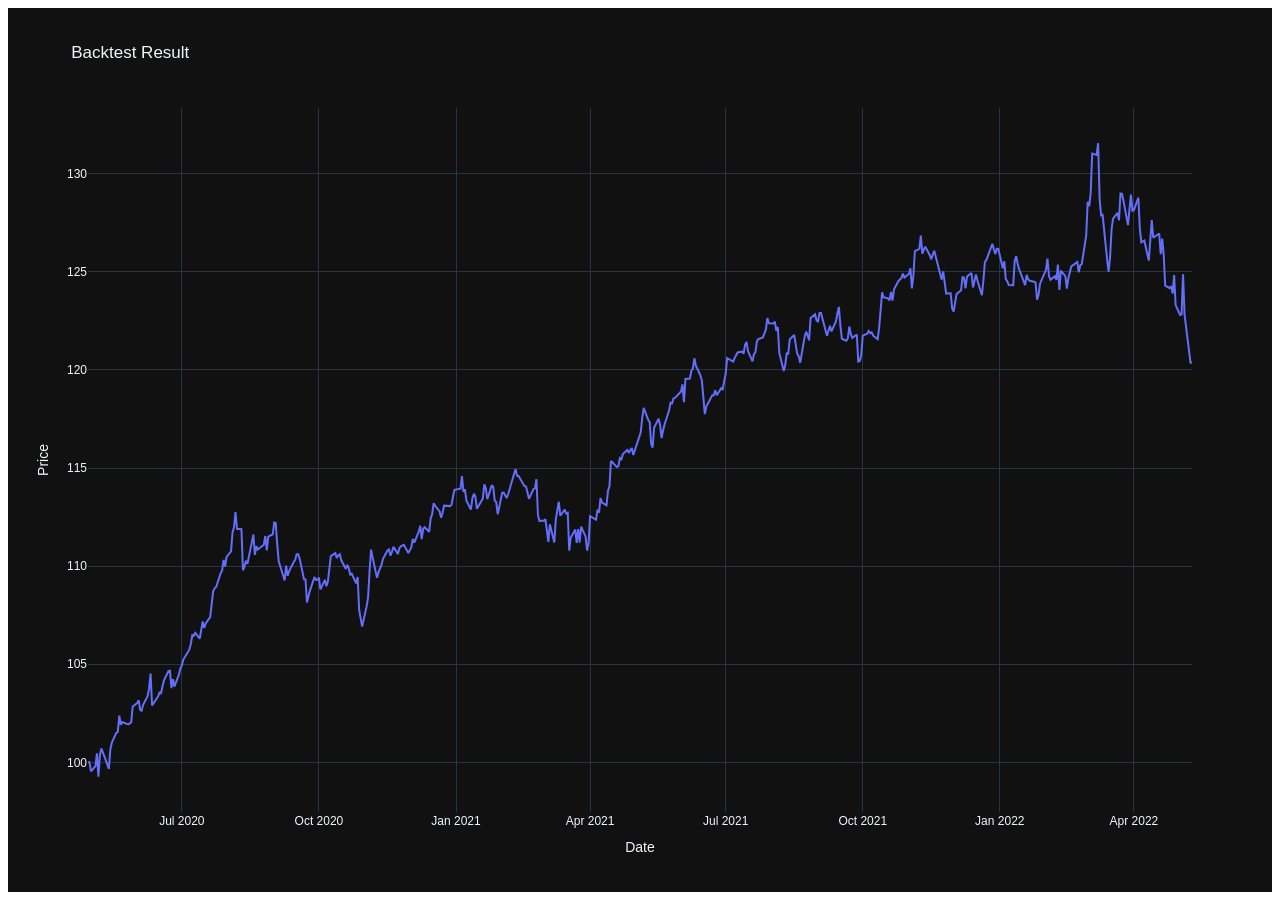
==== static/backtest_report.html @ 5ba75799 "init web" ====
<html>
<head><meta charset="utf-8" /></head>
<body>
    <div>                        <script type="text/javascript">window.PlotlyConfig = {MathJaxConfig: 'local'};</script>
        <script type="text/javascript">/**
* plotly.js v2.32.0
* Copyright 2012-2024, Plotly, Inc.
* All rights reserved.
* Licensed under the MIT license
*/
/*! For license information please see plotly.min.js.LICENSE.txt */
!function(t,e){"object"==typeof exports&&"object"==typeof module?module.exports=e():"function"==typeof define&&define.amd?define([],e):"object"==typeof exports?exports.Plotly=e():t.Plotly=e()}(self,(function(){return function(){var t={79288:function(t,e,r){"use strict";var n=r(3400),i={"X,X div":'direction:ltr;font-family:"Open Sans",verdana,arial,sans-serif;margin:0;padding:0;',"X input,X button":'font-family:"Open Sans",verdana,arial,sans-serif;',"X input:focus,X button:focus":"outline:none;","X a":"text-decoration:none;","X a:hover":"text-decoration:none;","X .crisp":"shape-rendering:crispEdges;","X .user-select-none":"-webkit-user-select:none;-moz-user-select:none;-ms-user-select:none;-o-user-select:none;user-select:none;","X svg":"overflow:hidden;","X svg a":"fill:#447adb;","X svg a:hover":"fill:#3c6dc5;","X .main-svg":"position:absolute;top:0;left:0;pointer-events:none;","X .main-svg .draglayer":"pointer-events:all;","X .cursor-default":"cursor:default;","X .cursor-pointer":"cursor:pointer;","X .cursor-crosshair":"cursor:crosshair;","X .cursor-move":"cursor:move;","X .cursor-col-resize":"cursor:col-resize;","X .cursor-row-resize":"cursor:row-resize;","X .cursor-ns-resize":"cursor:ns-resize;","X .cursor-ew-resize":"cursor:ew-resize;","X .cursor-sw-resize":"cursor:sw-resize;","X .cursor-s-resize":"cursor:s-resize;","X .cursor-se-resize":"cursor:se-resize;","X .cursor-w-resize":"cursor:w-resize;","X .cursor-e-resize":"cursor:e-resize;","X .cursor-nw-resize":"cursor:nw-resize;","X .cursor-n-resize":"cursor:n-resize;","X .cursor-ne-resize":"cursor:ne-resize;","X .cursor-grab":"cursor:-webkit-grab;cursor:grab;","X .modebar":"position:absolute;top:2px;right:2px;","X .ease-bg":"-webkit-transition:background-color .3s ease 0s;-moz-transition:background-color .3s ease 0s;-ms-transition:background-color .3s ease 0s;-o-transition:background-color .3s ease 0s;transition:background-color .3s ease 0s;","X .modebar--hover>:not(.watermark)":"opacity:0;-webkit-transition:opacity .3s ease 0s;-moz-transition:opacity .3s ease 0s;-ms-transition:opacity .3s ease 0s;-o-transition:opacity .3s ease 0s;transition:opacity .3s ease 0s;","X:hover .modebar--hover .modebar-group":"opacity:1;","X .modebar-group":"float:left;display:inline-block;box-sizing:border-box;padding-left:8px;position:relative;vertical-align:middle;white-space:nowrap;","X .modebar-btn":"position:relative;font-size:16px;padding:3px 4px;height:22px;cursor:pointer;line-height:normal;box-sizing:border-box;","X .modebar-btn svg":"position:relative;top:2px;","X .modebar.vertical":"display:flex;flex-direction:column;flex-wrap:wrap;align-content:flex-end;max-height:100%;","X .modebar.vertical svg":"top:-1px;","X .modebar.vertical .modebar-group":"display:block;float:none;padding-left:0px;padding-bottom:8px;","X .modebar.vertical .modebar-group .modebar-btn":"display:block;text-align:center;","X [data-title]:before,X [data-title]:after":"position:absolute;-webkit-transform:translate3d(0, 0, 0);-moz-transform:translate3d(0, 0, 0);-ms-transform:translate3d(0, 0, 0);-o-transform:translate3d(0, 0, 0);transform:translate3d(0, 0, 0);display:none;opacity:0;z-index:1001;pointer-events:none;top:110%;right:50%;","X [data-title]:hover:before,X [data-title]:hover:after":"display:block;opacity:1;","X [data-title]:before":'content:"";position:absolute;background:rgba(0,0,0,0);border:6px solid rgba(0,0,0,0);z-index:1002;margin-top:-12px;border-bottom-color:#69738a;margin-right:-6px;',"X [data-title]:after":"content:attr(data-title);background:#69738a;color:#fff;padding:8px 10px;font-size:12px;line-height:12px;white-space:nowrap;margin-right:-18px;border-radius:2px;","X .vertical [data-title]:before,X .vertical [data-title]:after":"top:0%;right:200%;","X .vertical [data-title]:before":"border:6px solid rgba(0,0,0,0);border-left-color:#69738a;margin-top:8px;margin-right:-30px;",Y:'font-family:"Open Sans",verdana,arial,sans-serif;position:fixed;top:50px;right:20px;z-index:10000;font-size:10pt;max-width:180px;',"Y p":"margin:0;","Y .notifier-note":"min-width:180px;max-width:250px;border:1px solid #fff;z-index:3000;margin:0;background-color:#8c97af;background-color:rgba(140,151,175,.9);color:#fff;padding:10px;overflow-wrap:break-word;word-wrap:break-word;-ms-hyphens:auto;-webkit-hyphens:auto;hyphens:auto;","Y .notifier-close":"color:#fff;opacity:.8;float:right;padding:0 5px;background:none;border:none;font-size:20px;font-weight:bold;line-height:20px;","Y .notifier-close:hover":"color:#444;text-decoration:none;cursor:pointer;"};for(var a in i){var o=a.replace(/^,/," ,").replace(/X/g,".js-plotly-plot .plotly").replace(/Y/g,".plotly-notifier");n.addStyleRule(o,i[a])}},86712:function(t,e,r){"use strict";t.exports=r(84224)},37240:function(t,e,r){"use strict";t.exports=r(51132)},29744:function(t,e,r){"use strict";t.exports=r(94456)},29352:function(t,e,r){"use strict";t.exports=r(67244)},96144:function(t,e,r){"use strict";t.exports=r(97776)},53219:function(t,e,r){"use strict";t.exports=r(61712)},4624:function(t,e,r){"use strict";t.exports=r(95856)},54543:function(t,e,r){"use strict";t.exports=r(54272)},45e3:function(t,e,r){"use strict";t.exports=r(85404)},62300:function(t,e,r){"use strict";t.exports=r(26048)},6920:function(t,e,r){"use strict";t.exports=r(66240)},10264:function(t,e,r){"use strict";t.exports=r(40448)},32016:function(t,e,r){"use strict";t.exports=r(64884)},27528:function(t,e,r){"use strict";t.exports=r(15088)},75556:function(t,e,r){"use strict";t.exports=r(76744)},39204:function(t,e,r){"use strict";t.exports=r(94704)},73996:function(t,e,r){"use strict";t.exports=r(62396)},16489:function(t,e,r){"use strict";t.exports=r(32028)},5e3:function(t,e,r){"use strict";t.exports=r(81932)},77280:function(t,e,r){"use strict";t.exports=r(45536)},33992:function(t,e,r){"use strict";t.exports=r(42600)},17600:function(t,e,r){"use strict";t.exports=r(21536)},49116:function(t,e,r){"use strict";t.exports=r(65664)},46808:function(t,e,r){"use strict";t.exports=r(29044)},36168:function(t,e,r){"use strict";t.exports=r(48928)},13792:function(t,e,r){"use strict";var n=r(32016);n.register([r(37240),r(29352),r(5e3),r(33992),r(17600),r(49116),r(6920),r(67484),r(79440),r(39204),r(83096),r(36168),r(20260),r(63560),r(65832),r(46808),r(73996),r(48824),r(89904),r(25120),r(13752),r(4340),r(62300),r(29800),r(8363),r(54543),r(86636),r(42192),r(32140),r(77280),r(89296),r(56816),r(70192),r(45e3),r(27528),r(84764),r(3920),r(50248),r(4624),r(69967),r(10264),r(86152),r(53219),r(81604),r(63796),r(29744),r(89336),r(86712),r(75556),r(16489),r(97312),r(96144)]),t.exports=n},3920:function(t,e,r){"use strict";t.exports=r(43480)},25120:function(t,e,r){"use strict";t.exports=r(6296)},4340:function(t,e,r){"use strict";t.exports=r(7404)},86152:function(t,e,r){"use strict";t.exports=r(65456)},56816:function(t,e,r){"use strict";t.exports=r(22020)},89296:function(t,e,r){"use strict";t.exports=r(29928)},20260:function(t,e,r){"use strict";t.exports=r(75792)},32140:function(t,e,r){"use strict";t.exports=r(156)},84764:function(t,e,r){"use strict";t.exports=r(45499)},48824:function(t,e,r){"use strict";t.exports=r(3296)},69967:function(t,e,r){"use strict";t.exports=r(4184)},8363:function(t,e,r){"use strict";t.exports=r(36952)},86636:function(t,e,r){"use strict";t.exports=r(38983)},70192:function(t,e,r){"use strict";t.exports=r(11572)},81604:function(t,e,r){"use strict";t.exports=r(76924)},63796:function(t,e,r){"use strict";t.exports=r(62944)},89336:function(t,e,r){"use strict";t.exports=r(95443)},67484:function(t,e,r){"use strict";t.exports=r(34864)},97312:function(t,e,r){"use strict";t.exports=r(76272)},42192:function(t,e,r){"use strict";t.exports=r(97924)},29800:function(t,e,r){"use strict";t.exports=r(15436)},63560:function(t,e,r){"use strict";t.exports=r(5621)},89904:function(t,e,r){"use strict";t.exports=r(91304)},50248:function(t,e,r){"use strict";t.exports=r(41724)},65832:function(t,e,r){"use strict";t.exports=r(31991)},79440:function(t,e,r){"use strict";t.exports=r(22869)},13752:function(t,e,r){"use strict";t.exports=r(67776)},83096:function(t,e,r){"use strict";t.exports=r(95952)},72196:function(t){"use strict";t.exports=[{path:"",backoff:0},{path:"M-2.4,-3V3L0.6,0Z",backoff:.6},{path:"M-3.7,-2.5V2.5L1.3,0Z",backoff:1.3},{path:"M-4.45,-3L-1.65,-0.2V0.2L-4.45,3L1.55,0Z",backoff:1.55},{path:"M-2.2,-2.2L-0.2,-0.2V0.2L-2.2,2.2L-1.4,3L1.6,0L-1.4,-3Z",backoff:1.6},{path:"M-4.4,-2.1L-0.6,-0.2V0.2L-4.4,2.1L-4,3L2,0L-4,-3Z",backoff:2},{path:"M2,0A2,2 0 1,1 0,-2A2,2 0 0,1 2,0Z",backoff:0,noRotate:!0},{path:"M2,2V-2H-2V2Z",backoff:0,noRotate:!0}]},13916:function(t,e,r){"use strict";var n=r(72196),i=r(25376),a=r(33816),o=r(31780).templatedArray;r(36208),t.exports=o("annotation",{visible:{valType:"boolean",dflt:!0,editType:"calc+arraydraw"},text:{valType:"string",editType:"calc+arraydraw"},textangle:{valType:"angle",dflt:0,editType:"calc+arraydraw"},font:i({editType:"calc+arraydraw",colorEditType:"arraydraw"}),width:{valType:"number",min:1,dflt:null,editType:"calc+arraydraw"},height:{valType:"number",min:1,dflt:null,editType:"calc+arraydraw"},opacity:{valType:"number",min:0,max:1,dflt:1,editType:"arraydraw"},align:{valType:"enumerated",values:["left","center","right"],dflt:"center",editType:"arraydraw"},valign:{valType:"enumerated",values:["top","middle","bottom"],dflt:"middle",editType:"arraydraw"},bgcolor:{valType:"color",dflt:"rgba(0,0,0,0)",editType:"arraydraw"},bordercolor:{valType:"color",dflt:"rgba(0,0,0,0)",editType:"arraydraw"},borderpad:{valType:"number",min:0,dflt:1,editType:"calc+arraydraw"},borderwidth:{valType:"number",min:0,dflt:1,editType:"calc+arraydraw"},showarrow:{valType:"boolean",dflt:!0,editType:"calc+arraydraw"},arrowcolor:{valType:"color",editType:"arraydraw"},arrowhead:{valType:"integer",min:0,max:n.length,dflt:1,editType:"arraydraw"},startarrowhead:{valType:"integer",min:0,max:n.length,dflt:1,editType:"arraydraw"},arrowside:{valType:"flaglist",flags:["end","start"],extras:["none"],dflt:"end",editType:"arraydraw"},arrowsize:{valType:"number",min:.3,dflt:1,editType:"calc+arraydraw"},startarrowsize:{valType:"number",min:.3,dflt:1,editType:"calc+arraydraw"},arrowwidth:{valType:"number",min:.1,editType:"calc+arraydraw"},standoff:{valType:"number",min:0,dflt:0,editType:"calc+arraydraw"},startstandoff:{valType:"number",min:0,dflt:0,editType:"calc+arraydraw"},ax:{valType:"any",editType:"calc+arraydraw"},ay:{valType:"any",editType:"calc+arraydraw"},axref:{valType:"enumerated",dflt:"pixel",values:["pixel",a.idRegex.x.toString()],editType:"calc"},ayref:{valType:"enumerated",dflt:"pixel",values:["pixel",a.idRegex.y.toString()],editType:"calc"},xref:{valType:"enumerated",values:["paper",a.idRegex.x.toString()],editType:"calc"},x:{valType:"any",editType:"calc+arraydraw"},xanchor:{valType:"enumerated",values:["auto","left","center","right"],dflt:"auto",editType:"calc+arraydraw"},xshift:{valType:"number",dflt:0,editType:"calc+arraydraw"},yref:{valType:"enumerated",values:["paper",a.idRegex.y.toString()],editType:"calc"},y:{valType:"any",editType:"calc+arraydraw"},yanchor:{valType:"enumerated",values:["auto","top","middle","bottom"],dflt:"auto",editType:"calc+arraydraw"},yshift:{valType:"number",dflt:0,editType:"calc+arraydraw"},clicktoshow:{valType:"enumerated",values:[!1,"onoff","onout"],dflt:!1,editType:"arraydraw"},xclick:{valType:"any",editType:"arraydraw"},yclick:{valType:"any",editType:"arraydraw"},hovertext:{valType:"string",editType:"arraydraw"},hoverlabel:{bgcolor:{valType:"color",editType:"arraydraw"},bordercolor:{valType:"color",editType:"arraydraw"},font:i({editType:"arraydraw"}),editType:"arraydraw"},captureevents:{valType:"boolean",editType:"arraydraw"},editType:"calc",_deprecated:{ref:{valType:"string",editType:"calc"}}})},90272:function(t,e,r){"use strict";var n=r(3400),i=r(54460),a=r(23816).draw;function o(t){var e=t._fullLayout;n.filterVisible(e.annotations).forEach((function(e){var r=i.getFromId(t,e.xref),n=i.getFromId(t,e.yref),a=i.getRefType(e.xref),o=i.getRefType(e.yref);e._extremes={},"range"===a&&s(e,r),"range"===o&&s(e,n)}))}function s(t,e){var r,n=e._id,a=n.charAt(0),o=t[a],s=t["a"+a],l=t[a+"ref"],u=t["a"+a+"ref"],c=t["_"+a+"padplus"],f=t["_"+a+"padminus"],h={x:1,y:-1}[a]*t[a+"shift"],p=3*t.arrowsize*t.arrowwidth||0,d=p+h,v=p-h,g=3*t.startarrowsize*t.arrowwidth||0,y=g+h,m=g-h;if(u===l){var x=i.findExtremes(e,[e.r2c(o)],{ppadplus:d,ppadminus:v}),b=i.findExtremes(e,[e.r2c(s)],{ppadplus:Math.max(c,y),ppadminus:Math.max(f,m)});r={min:[x.min[0],b.min[0]],max:[x.max[0],b.max[0]]}}else y=s?y+s:y,m=s?m-s:m,r=i.findExtremes(e,[e.r2c(o)],{ppadplus:Math.max(c,d,y),ppadminus:Math.max(f,v,m)});t._extremes[n]=r}t.exports=function(t){var e=t._fullLayout;if(n.filterVisible(e.annotations).length&&t._fullData.length)return n.syncOrAsync([a,o],t)}},42300:function(t,e,r){"use strict";var n=r(3400),i=r(24040),a=r(31780).arrayEditor;function o(t,e){var r,n,i,a,o,l,u,c=t._fullLayout.annotations,f=[],h=[],p=[],d=(e||[]).length;for(r=0;r<c.length;r++)if(a=(i=c[r]).clicktoshow){for(n=0;n<d;n++)if(l=(o=e[n]).xaxis,u=o.yaxis,l._id===i.xref&&u._id===i.yref&&l.d2r(o.x)===s(i._xclick,l)&&u.d2r(o.y)===s(i._yclick,u)){(i.visible?"onout"===a?h:p:f).push(r);break}n===d&&i.visible&&"onout"===a&&h.push(r)}return{on:f,off:h,explicitOff:p}}function s(t,e){return"log"===e.type?e.l2r(t):e.d2r(t)}t.exports={hasClickToShow:function(t,e){var r=o(t,e);return r.on.length>0||r.explicitOff.length>0},onClick:function(t,e){var r,s,l=o(t,e),u=l.on,c=l.off.concat(l.explicitOff),f={},h=t._fullLayout.annotations;if(u.length||c.length){for(r=0;r<u.length;r++)(s=a(t.layout,"annotations",h[u[r]])).modifyItem("visible",!0),n.extendFlat(f,s.getUpdateObj());for(r=0;r<c.length;r++)(s=a(t.layout,"annotations",h[c[r]])).modifyItem("visible",!1),n.extendFlat(f,s.getUpdateObj());return i.call("update",t,{},f)}}}},87192:function(t,e,r){"use strict";var n=r(3400),i=r(76308);t.exports=function(t,e,r,a){a("opacity");var o=a("bgcolor"),s=a("bordercolor"),l=i.opacity(s);a("borderpad");var u=a("borderwidth"),c=a("showarrow");if(a("text",c?" ":r._dfltTitle.annotation),a("textangle"),n.coerceFont(a,"font",r.font),a("width"),a("align"),a("height")&&a("valign"),c){var f,h,p=a("arrowside");-1!==p.indexOf("end")&&(f=a("arrowhead"),h=a("arrowsize")),-1!==p.indexOf("start")&&(a("startarrowhead",f),a("startarrowsize",h)),a("arrowcolor",l?e.bordercolor:i.defaultLine),a("arrowwidth",2*(l&&u||1)),a("standoff"),a("startstandoff")}var d=a("hovertext"),v=r.hoverlabel||{};if(d){var g=a("hoverlabel.bgcolor",v.bgcolor||(i.opacity(o)?i.rgb(o):i.defaultLine)),y=a("hoverlabel.bordercolor",v.bordercolor||i.contrast(g)),m=n.extendFlat({},v.font);m.color||(m.color=y),n.coerceFont(a,"hoverlabel.font",m)}a("captureevents",!!d)}},26828:function(t,e,r){"use strict";var n=r(38248),i=r(36896);t.exports=function(t,e,r,a){e=e||{};var o="log"===r&&"linear"===e.type,s="linear"===r&&"log"===e.type;if(o||s)for(var l,u,c=t._fullLayout.annotations,f=e._id.charAt(0),h=0;h<c.length;h++)l=c[h],u="annotations["+h+"].",l[f+"ref"]===e._id&&p(f),l["a"+f+"ref"]===e._id&&p("a"+f);function p(t){var r=l[t],s=null;s=o?i(r,e.range):Math.pow(10,r),n(s)||(s=null),a(u+t,s)}}},45216:function(t,e,r){"use strict";var n=r(3400),i=r(54460),a=r(51272),o=r(87192),s=r(13916);function l(t,e,r){function a(r,i){return n.coerce(t,e,s,r,i)}var l=a("visible"),u=a("clicktoshow");if(l||u){o(t,e,r,a);for(var c=e.showarrow,f=["x","y"],h=[-10,-30],p={_fullLayout:r},d=0;d<2;d++){var v=f[d],g=i.coerceRef(t,e,p,v,"","paper");if("paper"!==g&&i.getFromId(p,g)._annIndices.push(e._index),i.coercePosition(e,p,a,g,v,.5),c){var y="a"+v,m=i.coerceRef(t,e,p,y,"pixel",["pixel","paper"]);"pixel"!==m&&m!==g&&(m=e[y]="pixel");var x="pixel"===m?h[d]:.4;i.coercePosition(e,p,a,m,y,x)}a(v+"anchor"),a(v+"shift")}if(n.noneOrAll(t,e,["x","y"]),c&&n.noneOrAll(t,e,["ax","ay"]),u){var b=a("xclick"),_=a("yclick");e._xclick=void 0===b?e.x:i.cleanPosition(b,p,e.xref),e._yclick=void 0===_?e.y:i.cleanPosition(_,p,e.yref)}}}t.exports=function(t,e){a(t,e,{name:"annotations",handleItemDefaults:l})}},23816:function(t,e,r){"use strict";var n=r(33428),i=r(24040),a=r(7316),o=r(3400),s=o.strTranslate,l=r(54460),u=r(76308),c=r(43616),f=r(93024),h=r(72736),p=r(93972),d=r(86476),v=r(31780).arrayEditor,g=r(33652);function y(t,e){var r=t._fullLayout.annotations[e]||{},n=l.getFromId(t,r.xref),i=l.getFromId(t,r.yref);n&&n.setScale(),i&&i.setScale(),x(t,r,e,!1,n,i)}function m(t,e,r,n,i){var a=i[r],o=i[r+"ref"],s=-1!==r.indexOf("y"),u="domain"===l.getRefType(o),c=s?n.h:n.w;return t?u?a+(s?-e:e)/t._length:t.p2r(t.r2p(a)+e):a+(s?-e:e)/c}function x(t,e,r,a,y,x){var b,_,w=t._fullLayout,T=t._fullLayout._size,k=t._context.edits;a?(b="annotation-"+a,_=a+".annotations"):(b="annotation",_="annotations");var A=v(t.layout,_,e),M=A.modifyBase,S=A.modifyItem,E=A.getUpdateObj;w._infolayer.selectAll("."+b+'[data-index="'+r+'"]').remove();var L="clip"+w._uid+"_ann"+r;if(e._input&&!1!==e.visible){var C={x:{},y:{}},P=+e.textangle||0,O=w._infolayer.append("g").classed(b,!0).attr("data-index",String(r)).style("opacity",e.opacity),I=O.append("g").classed("annotation-text-g",!0),z=k[e.showarrow?"annotationTail":"annotationPosition"],D=e.captureevents||k.annotationText||z,R=I.append("g").style("pointer-events",D?"all":null).call(p,"pointer").on("click",(function(){t._dragging=!1,t.emit("plotly_clickannotation",W(n.event))}));e.hovertext&&R.on("mouseover",(function(){var r=e.hoverlabel,n=r.font,i=this.getBoundingClientRect(),a=t.getBoundingClientRect();f.loneHover({x0:i.left-a.left,x1:i.right-a.left,y:(i.top+i.bottom)/2-a.top,text:e.hovertext,color:r.bgcolor,borderColor:r.bordercolor,fontFamily:n.family,fontSize:n.size,fontColor:n.color,fontWeight:n.weight,fontStyle:n.style,fontVariant:n.variant},{container:w._hoverlayer.node(),outerContainer:w._paper.node(),gd:t})})).on("mouseout",(function(){f.loneUnhover(w._hoverlayer.node())}));var F=e.borderwidth,B=e.borderpad,N=F+B,j=R.append("rect").attr("class","bg").style("stroke-width",F+"px").call(u.stroke,e.bordercolor).call(u.fill,e.bgcolor),U=e.width||e.height,V=w._topclips.selectAll("#"+L).data(U?[0]:[]);V.enter().append("clipPath").classed("annclip",!0).attr("id",L).append("rect"),V.exit().remove();var q=e.font,H=w._meta?o.templateString(e.text,w._meta):e.text,G=R.append("text").classed("annotation-text",!0).text(H);k.annotationText?G.call(h.makeEditable,{delegate:R,gd:t}).call(Y).on("edit",(function(r){e.text=r,this.call(Y),S("text",r),y&&y.autorange&&M(y._name+".autorange",!0),x&&x.autorange&&M(x._name+".autorange",!0),i.call("_guiRelayout",t,E())})):G.call(Y)}else n.selectAll("#"+L).remove();function W(t){var n={index:r,annotation:e._input,fullAnnotation:e,event:t};return a&&(n.subplotId=a),n}function Y(r){return r.call(c.font,q).attr({"text-anchor":{left:"start",right:"end"}[e.align]||"middle"}),h.convertToTspans(r,t,X),r}function X(){var r=G.selectAll("a");1===r.size()&&r.text()===G.text()&&R.insert("a",":first-child").attr({"xlink:xlink:href":r.attr("xlink:href"),"xlink:xlink:show":r.attr("xlink:show")}).style({cursor:"pointer"}).node().appendChild(j.node());var n=R.select(".annotation-text-math-group"),f=!n.empty(),v=c.bBox((f?n:G).node()),b=v.width,_=v.height,A=e.width||b,D=e.height||_,B=Math.round(A+2*N),q=Math.round(D+2*N);function H(t,e){return"auto"===e&&(e=t<1/3?"left":t>2/3?"right":"center"),{center:0,middle:0,left:.5,bottom:-.5,right:-.5,top:.5}[e]}for(var Y=!1,X=["x","y"],Z=0;Z<X.length;Z++){var K,J,$,Q,tt,et=X[Z],rt=e[et+"ref"]||et,nt=e["a"+et+"ref"],it={x:y,y:x}[et],at=(P+("x"===et?0:-90))*Math.PI/180,ot=B*Math.cos(at),st=q*Math.sin(at),lt=Math.abs(ot)+Math.abs(st),ut=e[et+"anchor"],ct=e[et+"shift"]*("x"===et?1:-1),ft=C[et],ht=l.getRefType(rt);if(it&&"domain"!==ht){var pt=it.r2fraction(e[et]);(pt<0||pt>1)&&(nt===rt?((pt=it.r2fraction(e["a"+et]))<0||pt>1)&&(Y=!0):Y=!0),K=it._offset+it.r2p(e[et]),Q=.5}else{var dt="domain"===ht;"x"===et?($=e[et],K=dt?it._offset+it._length*$:K=T.l+T.w*$):($=1-e[et],K=dt?it._offset+it._length*$:K=T.t+T.h*$),Q=e.showarrow?.5:$}if(e.showarrow){ft.head=K;var vt=e["a"+et];if(tt=ot*H(.5,e.xanchor)-st*H(.5,e.yanchor),nt===rt){var gt=l.getRefType(nt);"domain"===gt?("y"===et&&(vt=1-vt),ft.tail=it._offset+it._length*vt):"paper"===gt?"y"===et?(vt=1-vt,ft.tail=T.t+T.h*vt):ft.tail=T.l+T.w*vt:ft.tail=it._offset+it.r2p(vt),J=tt}else ft.tail=K+vt,J=tt+vt;ft.text=ft.tail+tt;var yt=w["x"===et?"width":"height"];if("paper"===rt&&(ft.head=o.constrain(ft.head,1,yt-1)),"pixel"===nt){var mt=-Math.max(ft.tail-3,ft.text),xt=Math.min(ft.tail+3,ft.text)-yt;mt>0?(ft.tail+=mt,ft.text+=mt):xt>0&&(ft.tail-=xt,ft.text-=xt)}ft.tail+=ct,ft.head+=ct}else J=tt=lt*H(Q,ut),ft.text=K+tt;ft.text+=ct,tt+=ct,J+=ct,e["_"+et+"padplus"]=lt/2+J,e["_"+et+"padminus"]=lt/2-J,e["_"+et+"size"]=lt,e["_"+et+"shift"]=tt}if(Y)R.remove();else{var bt=0,_t=0;if("left"!==e.align&&(bt=(A-b)*("center"===e.align?.5:1)),"top"!==e.valign&&(_t=(D-_)*("middle"===e.valign?.5:1)),f)n.select("svg").attr({x:N+bt-1,y:N+_t}).call(c.setClipUrl,U?L:null,t);else{var wt=N+_t-v.top,Tt=N+bt-v.left;G.call(h.positionText,Tt,wt).call(c.setClipUrl,U?L:null,t)}V.select("rect").call(c.setRect,N,N,A,D),j.call(c.setRect,F/2,F/2,B-F,q-F),R.call(c.setTranslate,Math.round(C.x.text-B/2),Math.round(C.y.text-q/2)),I.attr({transform:"rotate("+P+","+C.x.text+","+C.y.text+")"});var kt,At=function(r,n){O.selectAll(".annotation-arrow-g").remove();var l=C.x.head,f=C.y.head,h=C.x.tail+r,p=C.y.tail+n,v=C.x.text+r,b=C.y.text+n,_=o.rotationXYMatrix(P,v,b),w=o.apply2DTransform(_),A=o.apply2DTransform2(_),L=+j.attr("width"),z=+j.attr("height"),D=v-.5*L,F=D+L,B=b-.5*z,N=B+z,U=[[D,B,D,N],[D,N,F,N],[F,N,F,B],[F,B,D,B]].map(A);if(!U.reduce((function(t,e){return t^!!o.segmentsIntersect(l,f,l+1e6,f+1e6,e[0],e[1],e[2],e[3])}),!1)){U.forEach((function(t){var e=o.segmentsIntersect(h,p,l,f,t[0],t[1],t[2],t[3]);e&&(h=e.x,p=e.y)}));var V=e.arrowwidth,q=e.arrowcolor,H=e.arrowside,G=O.append("g").style({opacity:u.opacity(q)}).classed("annotation-arrow-g",!0),W=G.append("path").attr("d","M"+h+","+p+"L"+l+","+f).style("stroke-width",V+"px").call(u.stroke,u.rgb(q));if(g(W,H,e),k.annotationPosition&&W.node().parentNode&&!a){var Y=l,X=f;if(e.standoff){var Z=Math.sqrt(Math.pow(l-h,2)+Math.pow(f-p,2));Y+=e.standoff*(h-l)/Z,X+=e.standoff*(p-f)/Z}var K,J,$=G.append("path").classed("annotation-arrow",!0).classed("anndrag",!0).classed("cursor-move",!0).attr({d:"M3,3H-3V-3H3ZM0,0L"+(h-Y)+","+(p-X),transform:s(Y,X)}).style("stroke-width",V+6+"px").call(u.stroke,"rgba(0,0,0,0)").call(u.fill,"rgba(0,0,0,0)");d.init({element:$.node(),gd:t,prepFn:function(){var t=c.getTranslate(R);K=t.x,J=t.y,y&&y.autorange&&M(y._name+".autorange",!0),x&&x.autorange&&M(x._name+".autorange",!0)},moveFn:function(t,r){var n=w(K,J),i=n[0]+t,a=n[1]+r;R.call(c.setTranslate,i,a),S("x",m(y,t,"x",T,e)),S("y",m(x,r,"y",T,e)),e.axref===e.xref&&S("ax",m(y,t,"ax",T,e)),e.ayref===e.yref&&S("ay",m(x,r,"ay",T,e)),G.attr("transform",s(t,r)),I.attr({transform:"rotate("+P+","+i+","+a+")"})},doneFn:function(){i.call("_guiRelayout",t,E());var e=document.querySelector(".js-notes-box-panel");e&&e.redraw(e.selectedObj)}})}}};e.showarrow&&At(0,0),z&&d.init({element:R.node(),gd:t,prepFn:function(){kt=I.attr("transform")},moveFn:function(t,r){var n="pointer";if(e.showarrow)e.axref===e.xref?S("ax",m(y,t,"ax",T,e)):S("ax",e.ax+t),e.ayref===e.yref?S("ay",m(x,r,"ay",T.w,e)):S("ay",e.ay+r),At(t,r);else{if(a)return;var i,o;if(y)i=m(y,t,"x",T,e);else{var l=e._xsize/T.w,u=e.x+(e._xshift-e.xshift)/T.w-l/2;i=d.align(u+t/T.w,l,0,1,e.xanchor)}if(x)o=m(x,r,"y",T,e);else{var c=e._ysize/T.h,f=e.y-(e._yshift+e.yshift)/T.h-c/2;o=d.align(f-r/T.h,c,0,1,e.yanchor)}S("x",i),S("y",o),y&&x||(n=d.getCursor(y?.5:i,x?.5:o,e.xanchor,e.yanchor))}I.attr({transform:s(t,r)+kt}),p(R,n)},clickFn:function(r,n){e.captureevents&&t.emit("plotly_clickannotation",W(n))},doneFn:function(){p(R),i.call("_guiRelayout",t,E());var e=document.querySelector(".js-notes-box-panel");e&&e.redraw(e.selectedObj)}})}}}t.exports={draw:function(t){var e=t._fullLayout;e._infolayer.selectAll(".annotation").remove();for(var r=0;r<e.annotations.length;r++)e.annotations[r].visible&&y(t,r);return a.previousPromises(t)},drawOne:y,drawRaw:x}},33652:function(t,e,r){"use strict";var n=r(33428),i=r(76308),a=r(72196),o=r(3400),s=o.strScale,l=o.strRotate,u=o.strTranslate;t.exports=function(t,e,r){var o,c,f,h,p=t.node(),d=a[r.arrowhead||0],v=a[r.startarrowhead||0],g=(r.arrowwidth||1)*(r.arrowsize||1),y=(r.arrowwidth||1)*(r.startarrowsize||1),m=e.indexOf("start")>=0,x=e.indexOf("end")>=0,b=d.backoff*g+r.standoff,_=v.backoff*y+r.startstandoff;if("line"===p.nodeName){o={x:+t.attr("x1"),y:+t.attr("y1")},c={x:+t.attr("x2"),y:+t.attr("y2")};var w=o.x-c.x,T=o.y-c.y;if(h=(f=Math.atan2(T,w))+Math.PI,b&&_&&b+_>Math.sqrt(w*w+T*T))return void z();if(b){if(b*b>w*w+T*T)return void z();var k=b*Math.cos(f),A=b*Math.sin(f);c.x+=k,c.y+=A,t.attr({x2:c.x,y2:c.y})}if(_){if(_*_>w*w+T*T)return void z();var M=_*Math.cos(f),S=_*Math.sin(f);o.x-=M,o.y-=S,t.attr({x1:o.x,y1:o.y})}}else if("path"===p.nodeName){var E=p.getTotalLength(),L="";if(E<b+_)return void z();var C=p.getPointAtLength(0),P=p.getPointAtLength(.1);f=Math.atan2(C.y-P.y,C.x-P.x),o=p.getPointAtLength(Math.min(_,E)),L="0px,"+_+"px,";var O=p.getPointAtLength(E),I=p.getPointAtLength(E-.1);h=Math.atan2(O.y-I.y,O.x-I.x),c=p.getPointAtLength(Math.max(0,E-b)),L+=E-(L?_+b:b)+"px,"+E+"px",t.style("stroke-dasharray",L)}function z(){t.style("stroke-dasharray","0px,100px")}function D(e,a,o,c){e.path&&(e.noRotate&&(o=0),n.select(p.parentNode).append("path").attr({class:t.attr("class"),d:e.path,transform:u(a.x,a.y)+l(180*o/Math.PI)+s(c)}).style({fill:i.rgb(r.arrowcolor),"stroke-width":0}))}m&&D(v,o,f,y),x&&D(d,c,h,g)}},79180:function(t,e,r){"use strict";var n=r(23816),i=r(42300);t.exports={moduleType:"component",name:"annotations",layoutAttributes:r(13916),supplyLayoutDefaults:r(45216),includeBasePlot:r(36632)("annotations"),calcAutorange:r(90272),draw:n.draw,drawOne:n.drawOne,drawRaw:n.drawRaw,hasClickToShow:i.hasClickToShow,onClick:i.onClick,convertCoords:r(26828)}},45899:function(t,e,r){"use strict";var n=r(13916),i=r(67824).overrideAll,a=r(31780).templatedArray;t.exports=i(a("annotation",{visible:n.visible,x:{valType:"any"},y:{valType:"any"},z:{valType:"any"},ax:{valType:"number"},ay:{valType:"number"},xanchor:n.xanchor,xshift:n.xshift,yanchor:n.yanchor,yshift:n.yshift,text:n.text,textangle:n.textangle,font:n.font,width:n.width,height:n.height,opacity:n.opacity,align:n.align,valign:n.valign,bgcolor:n.bgcolor,bordercolor:n.bordercolor,borderpad:n.borderpad,borderwidth:n.borderwidth,showarrow:n.showarrow,arrowcolor:n.arrowcolor,arrowhead:n.arrowhead,startarrowhead:n.startarrowhead,arrowside:n.arrowside,arrowsize:n.arrowsize,startarrowsize:n.startarrowsize,arrowwidth:n.arrowwidth,standoff:n.standoff,startstandoff:n.startstandoff,hovertext:n.hovertext,hoverlabel:n.hoverlabel,captureevents:n.captureevents}),"calc","from-root")},42456:function(t,e,r){"use strict";var n=r(3400),i=r(54460);function a(t,e){var r=e.fullSceneLayout.domain,a=e.fullLayout._size,o={pdata:null,type:"linear",autorange:!1,range:[-1/0,1/0]};t._xa={},n.extendFlat(t._xa,o),i.setConvert(t._xa),t._xa._offset=a.l+r.x[0]*a.w,t._xa.l2p=function(){return.5*(1+t._pdata[0]/t._pdata[3])*a.w*(r.x[1]-r.x[0])},t._ya={},n.extendFlat(t._ya,o),i.setConvert(t._ya),t._ya._offset=a.t+(1-r.y[1])*a.h,t._ya.l2p=function(){return.5*(1-t._pdata[1]/t._pdata[3])*a.h*(r.y[1]-r.y[0])}}t.exports=function(t){for(var e=t.fullSceneLayout.annotations,r=0;r<e.length;r++)a(e[r],t);t.fullLayout._infolayer.selectAll(".annotation-"+t.id).remove()}},52808:function(t,e,r){"use strict";var n=r(3400),i=r(54460),a=r(51272),o=r(87192),s=r(45899);function l(t,e,r,a){function l(r,i){return n.coerce(t,e,s,r,i)}function u(t){var n=t+"axis",a={_fullLayout:{}};return a._fullLayout[n]=r[n],i.coercePosition(e,a,l,t,t,.5)}l("visible")&&(o(t,e,a.fullLayout,l),u("x"),u("y"),u("z"),n.noneOrAll(t,e,["x","y","z"]),e.xref="x",e.yref="y",e.zref="z",l("xanchor"),l("yanchor"),l("xshift"),l("yshift"),e.showarrow&&(e.axref="pixel",e.ayref="pixel",l("ax",-10),l("ay",-30),n.noneOrAll(t,e,["ax","ay"])))}t.exports=function(t,e,r){a(t,e,{name:"annotations",handleItemDefaults:l,fullLayout:r.fullLayout})}},71836:function(t,e,r){"use strict";var n=r(23816).drawRaw,i=r(94424),a=["x","y","z"];t.exports=function(t){for(var e=t.fullSceneLayout,r=t.dataScale,o=e.annotations,s=0;s<o.length;s++){for(var l=o[s],u=!1,c=0;c<3;c++){var f=a[c],h=l[f],p=e[f+"axis"].r2fraction(h);if(p<0||p>1){u=!0;break}}u?t.fullLayout._infolayer.select(".annotation-"+t.id+'[data-index="'+s+'"]').remove():(l._pdata=i(t.glplot.cameraParams,[e.xaxis.r2l(l.x)*r[0],e.yaxis.r2l(l.y)*r[1],e.zaxis.r2l(l.z)*r[2]]),n(t.graphDiv,l,s,t.id,l._xa,l._ya))}}},56864:function(t,e,r){"use strict";var n=r(24040),i=r(3400);t.exports={moduleType:"component",name:"annotations3d",schema:{subplots:{scene:{annotations:r(45899)}}},layoutAttributes:r(45899),handleDefaults:r(52808),includeBasePlot:function(t,e){var r=n.subplotsRegistry.gl3d;if(r)for(var a=r.attrRegex,o=Object.keys(t),s=0;s<o.length;s++){var l=o[s];a.test(l)&&(t[l].annotations||[]).length&&(i.pushUnique(e._basePlotModules,r),i.pushUnique(e._subplots.gl3d,l))}},convert:r(42456),draw:r(71836)}},54976:function(t,e,r){"use strict";t.exports=r(38700),r(15168),r(67020),r(89792),r(55668),r(65168),r(2084),r(26368),r(24747),r(65616),r(30632),r(73040),r(1104),r(51456),r(4592),r(45348)},97776:function(t,e,r){"use strict";var n=r(54976),i=r(3400),a=r(39032),o=a.EPOCHJD,s=a.ONEDAY,l={valType:"enumerated",values:i.sortObjectKeys(n.calendars),editType:"calc",dflt:"gregorian"},u=function(t,e,r,n){var a={};return a[r]=l,i.coerce(t,e,a,r,n)},c="##",f={d:{0:"dd","-":"d"},e:{0:"d","-":"d"},a:{0:"D","-":"D"},A:{0:"DD","-":"DD"},j:{0:"oo","-":"o"},W:{0:"ww","-":"w"},m:{0:"mm","-":"m"},b:{0:"M","-":"M"},B:{0:"MM","-":"MM"},y:{0:"yy","-":"yy"},Y:{0:"yyyy","-":"yyyy"},U:c,w:c,c:{0:"D M d %X yyyy","-":"D M d %X yyyy"},x:{0:"mm/dd/yyyy","-":"mm/dd/yyyy"}},h={};function p(t){var e=h[t];return e||(h[t]=n.instance(t))}function d(t){return i.extendFlat({},l,{description:t})}function v(t){return"Sets the calendar system to use with `"+t+"` date data."}var g={xcalendar:d(v("x"))},y=i.extendFlat({},g,{ycalendar:d(v("y"))}),m=i.extendFlat({},y,{zcalendar:d(v("z"))}),x=d(["Sets the calendar system to use for `range` and `tick0`","if this is a date axis. This does not set the calendar for","interpreting data on this axis, that's specified in the trace","or via the global `layout.calendar`"].join(" "));t.exports={moduleType:"component",name:"calendars",schema:{traces:{scatter:y,bar:y,box:y,heatmap:y,contour:y,histogram:y,histogram2d:y,histogram2dcontour:y,scatter3d:m,surface:m,mesh3d:m,scattergl:y,ohlc:g,candlestick:g},layout:{calendar:d(["Sets the default calendar system to use for interpreting and","displaying dates throughout the plot."].join(" "))},subplots:{xaxis:{calendar:x},yaxis:{calendar:x},scene:{xaxis:{calendar:x},yaxis:{calendar:x},zaxis:{calendar:x}},polar:{radialaxis:{calendar:x}}},transforms:{filter:{valuecalendar:d(["WARNING: All transforms are deprecated and may be removed from the API in next major version.","Sets the calendar system to use for `value`, if it is a date."].join(" ")),targetcalendar:d(["WARNING: All transforms are deprecated and may be removed from the API in next major version.","Sets the calendar system to use for `target`, if it is an","array of dates. If `target` is a string (eg *x*) we use the","corresponding trace attribute (eg `xcalendar`) if it exists,","even if `targetcalendar` is provided."].join(" "))}}},layoutAttributes:l,handleDefaults:u,handleTraceDefaults:function(t,e,r,n){for(var i=0;i<r.length;i++)u(t,e,r[i]+"calendar",n.calendar)},CANONICAL_SUNDAY:{chinese:"2000-01-02",coptic:"2000-01-03",discworld:"2000-01-03",ethiopian:"2000-01-05",hebrew:"5000-01-01",islamic:"1000-01-02",julian:"2000-01-03",mayan:"5000-01-01",nanakshahi:"1000-01-05",nepali:"2000-01-05",persian:"1000-01-01",jalali:"1000-01-01",taiwan:"1000-01-04",thai:"2000-01-04",ummalqura:"1400-01-06"},CANONICAL_TICK:{chinese:"2000-01-01",coptic:"2000-01-01",discworld:"2000-01-01",ethiopian:"2000-01-01",hebrew:"5000-01-01",islamic:"1000-01-01",julian:"2000-01-01",mayan:"5000-01-01",nanakshahi:"1000-01-01",nepali:"2000-01-01",persian:"1000-01-01",jalali:"1000-01-01",taiwan:"1000-01-01",thai:"2000-01-01",ummalqura:"1400-01-01"},DFLTRANGE:{chinese:["2000-01-01","2001-01-01"],coptic:["1700-01-01","1701-01-01"],discworld:["1800-01-01","1801-01-01"],ethiopian:["2000-01-01","2001-01-01"],hebrew:["5700-01-01","5701-01-01"],islamic:["1400-01-01","1401-01-01"],julian:["2000-01-01","2001-01-01"],mayan:["5200-01-01","5201-01-01"],nanakshahi:["0500-01-01","0501-01-01"],nepali:["2000-01-01","2001-01-01"],persian:["1400-01-01","1401-01-01"],jalali:["1400-01-01","1401-01-01"],taiwan:["0100-01-01","0101-01-01"],thai:["2500-01-01","2501-01-01"],ummalqura:["1400-01-01","1401-01-01"]},getCal:p,worldCalFmt:function(t,e,r){for(var n,i,a,l,u,h=Math.floor((e+.05)/s)+o,d=p(r).fromJD(h),v=0;-1!==(v=t.indexOf("%",v));)"0"===(n=t.charAt(v+1))||"-"===n||"_"===n?(a=3,i=t.charAt(v+2),"_"===n&&(n="-")):(i=n,n="0",a=2),(l=f[i])?(u=l===c?c:d.formatDate(l[n]),t=t.substr(0,v)+u+t.substr(v+a),v+=u.length):v+=a;return t}}},22548:function(t,e){"use strict";e.defaults=["#1f77b4","#ff7f0e","#2ca02c","#d62728","#9467bd","#8c564b","#e377c2","#7f7f7f","#bcbd22","#17becf"],e.defaultLine="#444",e.lightLine="#eee",e.background="#fff",e.borderLine="#BEC8D9",e.lightFraction=1e3/11},76308:function(t,e,r){"use strict";var n=r(49760),i=r(38248),a=r(38116).isTypedArray,o=t.exports={},s=r(22548);o.defaults=s.defaults;var l=o.defaultLine=s.defaultLine;o.lightLine=s.lightLine;var u=o.background=s.background;function c(t){if(i(t)||"string"!=typeof t)return t;var e=t.trim();if("rgb"!==e.substr(0,3))return t;var r=e.match(/^rgba?\s*\(([^()]*)\)$/);if(!r)return t;var n=r[1].trim().split(/\s*[\s,]\s*/),a="a"===e.charAt(3)&&4===n.length;if(!a&&3!==n.length)return t;for(var o=0;o<n.length;o++){if(!n[o].length)return t;if(n[o]=Number(n[o]),!(n[o]>=0))return t;if(3===o)n[o]>1&&(n[o]=1);else if(n[o]>=1)return t}var s=Math.round(255*n[0])+", "+Math.round(255*n[1])+", "+Math.round(255*n[2]);return a?"rgba("+s+", "+n[3]+")":"rgb("+s+")"}o.tinyRGB=function(t){var e=t.toRgb();return"rgb("+Math.round(e.r)+", "+Math.round(e.g)+", "+Math.round(e.b)+")"},o.rgb=function(t){return o.tinyRGB(n(t))},o.opacity=function(t){return t?n(t).getAlpha():0},o.addOpacity=function(t,e){var r=n(t).toRgb();return"rgba("+Math.round(r.r)+", "+Math.round(r.g)+", "+Math.round(r.b)+", "+e+")"},o.combine=function(t,e){var r=n(t).toRgb();if(1===r.a)return n(t).toRgbString();var i=n(e||u).toRgb(),a=1===i.a?i:{r:255*(1-i.a)+i.r*i.a,g:255*(1-i.a)+i.g*i.a,b:255*(1-i.a)+i.b*i.a},o={r:a.r*(1-r.a)+r.r*r.a,g:a.g*(1-r.a)+r.g*r.a,b:a.b*(1-r.a)+r.b*r.a};return n(o).toRgbString()},o.interpolate=function(t,e,r){var i=n(t).toRgb(),a=n(e).toRgb(),o={r:r*i.r+(1-r)*a.r,g:r*i.g+(1-r)*a.g,b:r*i.b+(1-r)*a.b};return n(o).toRgbString()},o.contrast=function(t,e,r){var i=n(t);return 1!==i.getAlpha()&&(i=n(o.combine(t,u))),(i.isDark()?e?i.lighten(e):u:r?i.darken(r):l).toString()},o.stroke=function(t,e){var r=n(e);t.style({stroke:o.tinyRGB(r),"stroke-opacity":r.getAlpha()})},o.fill=function(t,e){var r=n(e);t.style({fill:o.tinyRGB(r),"fill-opacity":r.getAlpha()})},o.clean=function(t){if(t&&"object"==typeof t){var e,r,n,i,s=Object.keys(t);for(e=0;e<s.length;e++)if(i=t[n=s[e]],"color"===n.substr(n.length-5))if(Array.isArray(i))for(r=0;r<i.length;r++)i[r]=c(i[r]);else t[n]=c(i);else if("colorscale"===n.substr(n.length-10)&&Array.isArray(i))for(r=0;r<i.length;r++)Array.isArray(i[r])&&(i[r][1]=c(i[r][1]));else if(Array.isArray(i)){var l=i[0];if(!Array.isArray(l)&&l&&"object"==typeof l)for(r=0;r<i.length;r++)o.clean(i[r])}else i&&"object"==typeof i&&!a(i)&&o.clean(i)}}},42996:function(t,e,r){"use strict";var n=r(94724),i=r(25376),a=r(92880).extendFlat,o=r(67824).overrideAll;t.exports=o({orientation:{valType:"enumerated",values:["h","v"],dflt:"v"},thicknessmode:{valType:"enumerated",values:["fraction","pixels"],dflt:"pixels"},thickness:{valType:"number",min:0,dflt:30},lenmode:{valType:"enumerated",values:["fraction","pixels"],dflt:"fraction"},len:{valType:"number",min:0,dflt:1},x:{valType:"number"},xref:{valType:"enumerated",dflt:"paper",values:["container","paper"],editType:"layoutstyle"},xanchor:{valType:"enumerated",values:["left","center","right"]},xpad:{valType:"number",min:0,dflt:10},y:{valType:"number"},yref:{valType:"enumerated",dflt:"paper",values:["container","paper"],editType:"layoutstyle"},yanchor:{valType:"enumerated",values:["top","middle","bottom"]},ypad:{valType:"number",min:0,dflt:10},outlinecolor:n.linecolor,outlinewidth:n.linewidth,bordercolor:n.linecolor,borderwidth:{valType:"number",min:0,dflt:0},bgcolor:{valType:"color",dflt:"rgba(0,0,0,0)"},tickmode:n.minor.tickmode,nticks:n.nticks,tick0:n.tick0,dtick:n.dtick,tickvals:n.tickvals,ticktext:n.ticktext,ticks:a({},n.ticks,{dflt:""}),ticklabeloverflow:a({},n.ticklabeloverflow,{}),ticklabelposition:{valType:"enumerated",values:["outside","inside","outside top","inside top","outside left","inside left","outside right","inside right","outside bottom","inside bottom"],dflt:"outside"},ticklen:n.ticklen,tickwidth:n.tickwidth,tickcolor:n.tickcolor,ticklabelstep:n.ticklabelstep,showticklabels:n.showticklabels,labelalias:n.labelalias,tickfont:i({}),tickangle:n.tickangle,tickformat:n.tickformat,tickformatstops:n.tickformatstops,tickprefix:n.tickprefix,showtickprefix:n.showtickprefix,ticksuffix:n.ticksuffix,showticksuffix:n.showticksuffix,separatethousands:n.separatethousands,exponentformat:n.exponentformat,minexponent:n.minexponent,showexponent:n.showexponent,title:{text:{valType:"string"},font:i({}),side:{valType:"enumerated",values:["right","top","bottom"]}},_deprecated:{title:{valType:"string"},titlefont:i({}),titleside:{valType:"enumerated",values:["right","top","bottom"],dflt:"top"}}},"colorbars","from-root")},63964:function(t){"use strict";t.exports={cn:{colorbar:"colorbar",cbbg:"cbbg",cbfill:"cbfill",cbfills:"cbfills",cbline:"cbline",cblines:"cblines",cbaxis:"cbaxis",cbtitleunshift:"cbtitleunshift",cbtitle:"cbtitle",cboutline:"cboutline",crisp:"crisp",jsPlaceholder:"js-placeholder"}}},64013:function(t,e,r){"use strict";var n=r(3400),i=r(31780),a=r(26332),o=r(25404),s=r(95936),l=r(42568),u=r(42996);t.exports=function(t,e,r){var c=i.newContainer(e,"colorbar"),f=t.colorbar||{};function h(t,e){return n.coerce(f,c,u,t,e)}var p=r.margin||{t:0,b:0,l:0,r:0},d=r.width-p.l-p.r,v=r.height-p.t-p.b,g="v"===h("orientation"),y=h("thicknessmode");h("thickness","fraction"===y?30/(g?d:v):30);var m=h("lenmode");h("len","fraction"===m?1:g?v:d);var x,b,_,w="paper"===h("yref"),T="paper"===h("xref"),k="left";g?(_="middle",k=T?"left":"right",x=T?1.02:1,b=.5):(_=w?"bottom":"top",k="center",x=.5,b=w?1.02:1),n.coerce(f,c,{x:{valType:"number",min:T?-2:0,max:T?3:1,dflt:x}},"x"),n.coerce(f,c,{y:{valType:"number",min:w?-2:0,max:w?3:1,dflt:b}},"y"),h("xanchor",k),h("xpad"),h("yanchor",_),h("ypad"),n.noneOrAll(f,c,["x","y"]),h("outlinecolor"),h("outlinewidth"),h("bordercolor"),h("borderwidth"),h("bgcolor");var A=n.coerce(f,c,{ticklabelposition:{valType:"enumerated",dflt:"outside",values:g?["outside","inside","outside top","inside top","outside bottom","inside bottom"]:["outside","inside","outside left","inside left","outside right","inside right"]}},"ticklabelposition");h("ticklabeloverflow",-1!==A.indexOf("inside")?"hide past domain":"hide past div"),a(f,c,h,"linear");var M=r.font,S={noAutotickangles:!0,outerTicks:!1,font:M};-1!==A.indexOf("inside")&&(S.bgColor="black"),l(f,c,h,"linear",S),s(f,c,h,"linear",S),o(f,c,h,"linear",S),h("title.text",r._dfltTitle.colorbar);var E=c.showticklabels?c.tickfont:M,L=n.extendFlat({},E,{weight:M.weight,style:M.style,variant:M.variant,color:M.color,size:n.bigFont(E.size)});n.coerceFont(h,"title.font",L),h("title.side",g?"top":"right")}},37848:function(t,e,r){"use strict";var n=r(33428),i=r(49760),a=r(7316),o=r(24040),s=r(54460),l=r(86476),u=r(3400),c=u.strTranslate,f=r(92880).extendFlat,h=r(93972),p=r(43616),d=r(76308),v=r(81668),g=r(72736),y=r(94288).flipScale,m=r(28336),x=r(37668),b=r(94724),_=r(84284),w=_.LINE_SPACING,T=_.FROM_TL,k=_.FROM_BR,A=r(63964).cn;t.exports={draw:function(t){var e=t._fullLayout._infolayer.selectAll("g."+A.colorbar).data(function(t){var e,r,n,i,a=t._fullLayout,o=t.calcdata,s=[];function l(t){return f(t,{_fillcolor:null,_line:{color:null,width:null,dash:null},_levels:{start:null,end:null,size:null},_filllevels:null,_fillgradient:null,_zrange:null})}function u(){"function"==typeof i.calc?i.calc(t,n,e):(e._fillgradient=r.reversescale?y(r.colorscale):r.colorscale,e._zrange=[r[i.min],r[i.max]])}for(var c=0;c<o.length;c++){var h=o[c];if((n=h[0].trace)._module){var p=n._module.colorbar;if(!0===n.visible&&p)for(var d=Array.isArray(p),v=d?p:[p],g=0;g<v.length;g++){var m=(i=v[g]).container;(r=m?n[m]:n)&&r.showscale&&((e=l(r.colorbar))._id="cb"+n.uid+(d&&m?"-"+m:""),e._traceIndex=n.index,e._propPrefix=(m?m+".":"")+"colorbar.",e._meta=n._meta,u(),s.push(e))}}}for(var x in a._colorAxes)if((r=a[x]).showscale){var b=a._colorAxes[x];(e=l(r.colorbar))._id="cb"+x,e._propPrefix=x+".colorbar.",e._meta=a._meta,i={min:"cmin",max:"cmax"},"heatmap"!==b[0]&&(n=b[1],i.calc=n._module.colorbar.calc),u(),s.push(e)}return s}(t),(function(t){return t._id}));e.enter().append("g").attr("class",(function(t){return t._id})).classed(A.colorbar,!0),e.each((function(e){var r=n.select(this);u.ensureSingle(r,"rect",A.cbbg),u.ensureSingle(r,"g",A.cbfills),u.ensureSingle(r,"g",A.cblines),u.ensureSingle(r,"g",A.cbaxis,(function(t){t.classed(A.crisp,!0)})),u.ensureSingle(r,"g",A.cbtitleunshift,(function(t){t.append("g").classed(A.cbtitle,!0)})),u.ensureSingle(r,"rect",A.cboutline);var y=function(t,e,r){var o="v"===e.orientation,l=e.len,h=e.lenmode,y=e.thickness,_=e.thicknessmode,M=e.outlinewidth,S=e.borderwidth,E=e.bgcolor,L=e.xanchor,C=e.yanchor,P=e.xpad,O=e.ypad,I=e.x,z=o?e.y:1-e.y,D="paper"===e.yref,R="paper"===e.xref,F=r._fullLayout,B=F._size,N=e._fillcolor,j=e._line,U=e.title,V=U.side,q=e._zrange||n.extent(("function"==typeof N?N:j.color).domain()),H="function"==typeof j.color?j.color:function(){return j.color},G="function"==typeof N?N:function(){return N},W=e._levels,Y=function(t,e,r){var n,i,a=e._levels,o=[],s=[],l=a.end+a.size/100,u=a.size,c=1.001*r[0]-.001*r[1],f=1.001*r[1]-.001*r[0];for(i=0;i<1e5&&(n=a.start+i*u,!(u>0?n>=l:n<=l));i++)n>c&&n<f&&o.push(n);if(e._fillgradient)s=[0];else if("function"==typeof e._fillcolor){var h=e._filllevels;if(h)for(l=h.end+h.size/100,u=h.size,i=0;i<1e5&&(n=h.start+i*u,!(u>0?n>=l:n<=l));i++)n>r[0]&&n<r[1]&&s.push(n);else(s=o.map((function(t){return t-a.size/2}))).push(s[s.length-1]+a.size)}else e._fillcolor&&"string"==typeof e._fillcolor&&(s=[0]);return a.size<0&&(o.reverse(),s.reverse()),{line:o,fill:s}}(0,e,q),X=Y.fill,Z=Y.line,K=Math.round(y*("fraction"===_?o?B.w:B.h:1)),J=K/(o?B.w:B.h),$=Math.round(l*("fraction"===h?o?B.h:B.w:1)),Q=$/(o?B.h:B.w),tt=R?B.w:r._fullLayout.width,et=D?B.h:r._fullLayout.height,rt=Math.round(o?I*tt+P:z*et+O),nt={center:.5,right:1}[L]||0,it={top:1,middle:.5}[C]||0,at=o?I-nt*J:z-it*J,ot=o?z-it*Q:I-nt*Q,st=Math.round(o?et*(1-ot):tt*ot);e._lenFrac=Q,e._thickFrac=J,e._uFrac=at,e._vFrac=ot;var lt=e._axis=function(t,e,r){var n=t._fullLayout,i="v"===e.orientation,a={type:"linear",range:r,tickmode:e.tickmode,nticks:e.nticks,tick0:e.tick0,dtick:e.dtick,tickvals:e.tickvals,ticktext:e.ticktext,ticks:e.ticks,ticklen:e.ticklen,tickwidth:e.tickwidth,tickcolor:e.tickcolor,showticklabels:e.showticklabels,labelalias:e.labelalias,ticklabelposition:e.ticklabelposition,ticklabeloverflow:e.ticklabeloverflow,ticklabelstep:e.ticklabelstep,tickfont:e.tickfont,tickangle:e.tickangle,tickformat:e.tickformat,exponentformat:e.exponentformat,minexponent:e.minexponent,separatethousands:e.separatethousands,showexponent:e.showexponent,showtickprefix:e.showtickprefix,tickprefix:e.tickprefix,showticksuffix:e.showticksuffix,ticksuffix:e.ticksuffix,title:e.title,showline:!0,anchor:"free",side:i?"right":"bottom",position:1},o=i?"y":"x",s={type:"linear",_id:o+e._id},l={letter:o,font:n.font,noAutotickangles:"y"===o,noHover:!0,noTickson:!0,noTicklabelmode:!0,noInsideRange:!0,calendar:n.calendar};function c(t,e){return u.coerce(a,s,b,t,e)}return m(a,s,c,l,n),x(a,s,c,l),s}(r,e,q);lt.position=J+(o?I+P/B.w:z+O/B.h);var ut=-1!==["top","bottom"].indexOf(V);if(o&&ut&&(lt.title.side=V,lt.titlex=I+P/B.w,lt.titley=ot+("top"===U.side?Q-O/B.h:O/B.h)),o||ut||(lt.title.side=V,lt.titley=z+O/B.h,lt.titlex=ot+P/B.w),j.color&&"auto"===e.tickmode){lt.tickmode="linear",lt.tick0=W.start;var ct=W.size,ft=u.constrain($/50,4,15)+1,ht=(q[1]-q[0])/((e.nticks||ft)*ct);if(ht>1){var pt=Math.pow(10,Math.floor(Math.log(ht)/Math.LN10));ct*=pt*u.roundUp(ht/pt,[2,5,10]),(Math.abs(W.start)/W.size+1e-6)%1<2e-6&&(lt.tick0=0)}lt.dtick=ct}lt.domain=o?[ot+O/B.h,ot+Q-O/B.h]:[ot+P/B.w,ot+Q-P/B.w],lt.setScale(),t.attr("transform",c(Math.round(B.l),Math.round(B.t)));var dt,vt=t.select("."+A.cbtitleunshift).attr("transform",c(-Math.round(B.l),-Math.round(B.t))),gt=lt.ticklabelposition,yt=lt.title.font.size,mt=t.select("."+A.cbaxis),xt=0,bt=0;function _t(n,i){var a={propContainer:lt,propName:e._propPrefix+"title",traceIndex:e._traceIndex,_meta:e._meta,placeholder:F._dfltTitle.colorbar,containerGroup:t.select("."+A.cbtitle)},o="h"===n.charAt(0)?n.substr(1):"h"+n;t.selectAll("."+o+",."+o+"-math-group").remove(),v.draw(r,n,f(a,i||{}))}return u.syncOrAsync([a.previousPromises,function(){var t,e;(o&&ut||!o&&!ut)&&("top"===V&&(t=P+B.l+tt*I,e=O+B.t+et*(1-ot-Q)+3+.75*yt),"bottom"===V&&(t=P+B.l+tt*I,e=O+B.t+et*(1-ot)-3-.25*yt),"right"===V&&(e=O+B.t+et*z+3+.75*yt,t=P+B.l+tt*ot),_t(lt._id+"title",{attributes:{x:t,y:e,"text-anchor":o?"start":"middle"}}))},function(){if(!o&&!ut||o&&ut){var a,l=t.select("."+A.cbtitle),f=l.select("text"),h=[-M/2,M/2],d=l.select(".h"+lt._id+"title-math-group").node(),v=15.6;if(f.node()&&(v=parseInt(f.node().style.fontSize,10)*w),d?(a=p.bBox(d),bt=a.width,(xt=a.height)>v&&(h[1]-=(xt-v)/2)):f.node()&&!f.classed(A.jsPlaceholder)&&(a=p.bBox(f.node()),bt=a.width,xt=a.height),o){if(xt){if(xt+=5,"top"===V)lt.domain[1]-=xt/B.h,h[1]*=-1;else{lt.domain[0]+=xt/B.h;var y=g.lineCount(f);h[1]+=(1-y)*v}l.attr("transform",c(h[0],h[1])),lt.setScale()}}else bt&&("right"===V&&(lt.domain[0]+=(bt+yt/2)/B.w),l.attr("transform",c(h[0],h[1])),lt.setScale())}t.selectAll("."+A.cbfills+",."+A.cblines).attr("transform",o?c(0,Math.round(B.h*(1-lt.domain[1]))):c(Math.round(B.w*lt.domain[0]),0)),mt.attr("transform",o?c(0,Math.round(-B.t)):c(Math.round(-B.l),0));var m=t.select("."+A.cbfills).selectAll("rect."+A.cbfill).attr("style","").data(X);m.enter().append("rect").classed(A.cbfill,!0).attr("style",""),m.exit().remove();var x=q.map(lt.c2p).map(Math.round).sort((function(t,e){return t-e}));m.each((function(t,a){var s=[0===a?q[0]:(X[a]+X[a-1])/2,a===X.length-1?q[1]:(X[a]+X[a+1])/2].map(lt.c2p).map(Math.round);o&&(s[1]=u.constrain(s[1]+(s[1]>s[0])?1:-1,x[0],x[1]));var l=n.select(this).attr(o?"x":"y",rt).attr(o?"y":"x",n.min(s)).attr(o?"width":"height",Math.max(K,2)).attr(o?"height":"width",Math.max(n.max(s)-n.min(s),2));if(e._fillgradient)p.gradient(l,r,e._id,o?"vertical":"horizontalreversed",e._fillgradient,"fill");else{var c=G(t).replace("e-","");l.attr("fill",i(c).toHexString())}}));var b=t.select("."+A.cblines).selectAll("path."+A.cbline).data(j.color&&j.width?Z:[]);b.enter().append("path").classed(A.cbline,!0),b.exit().remove(),b.each((function(t){var e=rt,r=Math.round(lt.c2p(t))+j.width/2%1;n.select(this).attr("d","M"+(o?e+","+r:r+","+e)+(o?"h":"v")+K).call(p.lineGroupStyle,j.width,H(t),j.dash)})),mt.selectAll("g."+lt._id+"tick,path").remove();var _=rt+K+(M||0)/2-("outside"===e.ticks?1:0),T=s.calcTicks(lt),k=s.getTickSigns(lt)[2];return s.drawTicks(r,lt,{vals:"inside"===lt.ticks?s.clipEnds(lt,T):T,layer:mt,path:s.makeTickPath(lt,_,k),transFn:s.makeTransTickFn(lt)}),s.drawLabels(r,lt,{vals:T,layer:mt,transFn:s.makeTransTickLabelFn(lt),labelFns:s.makeLabelFns(lt,_)})},function(){if(o&&!ut||!o&&ut){var t,i,a=lt.position||0,s=lt._offset+lt._length/2;if("right"===V)i=s,t=B.l+tt*a+10+yt*(lt.showticklabels?1:.5);else if(t=s,"bottom"===V&&(i=B.t+et*a+10+(-1===gt.indexOf("inside")?lt.tickfont.size:0)+("intside"!==lt.ticks&&e.ticklen||0)),"top"===V){var l=U.text.split("<br>").length;i=B.t+et*a+10-K-w*yt*l}_t((o?"h":"v")+lt._id+"title",{avoid:{selection:n.select(r).selectAll("g."+lt._id+"tick"),side:V,offsetTop:o?0:B.t,offsetLeft:o?B.l:0,maxShift:o?F.width:F.height},attributes:{x:t,y:i,"text-anchor":"middle"},transform:{rotate:o?-90:0,offset:0}})}},a.previousPromises,function(){var n,s=K+M/2;-1===gt.indexOf("inside")&&(n=p.bBox(mt.node()),s+=o?n.width:n.height),dt=vt.select("text");var u=0,f=o&&"top"===V,v=!o&&"right"===V,g=0;if(dt.node()&&!dt.classed(A.jsPlaceholder)){var m,x=vt.select(".h"+lt._id+"title-math-group").node();x&&(o&&ut||!o&&!ut)?(u=(n=p.bBox(x)).width,m=n.height):(u=(n=p.bBox(vt.node())).right-B.l-(o?rt:st),m=n.bottom-B.t-(o?st:rt),o||"top"!==V||(s+=n.height,g=n.height)),v&&(dt.attr("transform",c(u/2+yt/2,0)),u*=2),s=Math.max(s,o?u:m)}var b=2*(o?P:O)+s+S+M/2,w=0;!o&&U.text&&"bottom"===C&&z<=0&&(b+=w=b/2,g+=w),F._hColorbarMoveTitle=w,F._hColorbarMoveCBTitle=g;var N=S+M,j=(o?rt:st)-N/2-(o?P:0),q=(o?st:rt)-(o?$:O+g-w);t.select("."+A.cbbg).attr("x",j).attr("y",q).attr(o?"width":"height",Math.max(b-w,2)).attr(o?"height":"width",Math.max($+N,2)).call(d.fill,E).call(d.stroke,e.bordercolor).style("stroke-width",S);var H=v?Math.max(u-10,0):0;t.selectAll("."+A.cboutline).attr("x",(o?rt:st+P)+H).attr("y",(o?st+O-$:rt)+(f?xt:0)).attr(o?"width":"height",Math.max(K,2)).attr(o?"height":"width",Math.max($-(o?2*O+xt:2*P+H),2)).call(d.stroke,e.outlinecolor).style({fill:"none","stroke-width":M});var G=o?nt*b:0,W=o?0:(1-it)*b-g;if(G=R?B.l-G:-G,W=D?B.t-W:-W,t.attr("transform",c(G,W)),!o&&(S||i(E).getAlpha()&&!i.equals(F.paper_bgcolor,E))){var Y=mt.selectAll("text"),X=Y[0].length,Z=t.select("."+A.cbbg).node(),J=p.bBox(Z),Q=p.getTranslate(t);Y.each((function(t,e){var r=X-1;if(0===e||e===r){var n,i=p.bBox(this),a=p.getTranslate(this);if(e===r){var o=i.right+a.x;(n=J.right+Q.x+st-S-2+I-o)>0&&(n=0)}else if(0===e){var s=i.left+a.x;(n=J.left+Q.x+st+S+2-s)<0&&(n=0)}n&&(X<3?this.setAttribute("transform","translate("+n+",0) "+this.getAttribute("transform")):this.setAttribute("visibility","hidden"))}}))}var tt={},et=T[L],at=k[L],ot=T[C],ct=k[C],ft=b-K;o?("pixels"===h?(tt.y=z,tt.t=$*ot,tt.b=$*ct):(tt.t=tt.b=0,tt.yt=z+l*ot,tt.yb=z-l*ct),"pixels"===_?(tt.x=I,tt.l=b*et,tt.r=b*at):(tt.l=ft*et,tt.r=ft*at,tt.xl=I-y*et,tt.xr=I+y*at)):("pixels"===h?(tt.x=I,tt.l=$*et,tt.r=$*at):(tt.l=tt.r=0,tt.xl=I+l*et,tt.xr=I-l*at),"pixels"===_?(tt.y=1-z,tt.t=b*ot,tt.b=b*ct):(tt.t=ft*ot,tt.b=ft*ct,tt.yt=z-y*ot,tt.yb=z+y*ct));var ht=e.y<.5?"b":"t",pt=e.x<.5?"l":"r";r._fullLayout._reservedMargin[e._id]={};var bt={r:F.width-j-G,l:j+tt.r,b:F.height-q-W,t:q+tt.b};R&&D?a.autoMargin(r,e._id,tt):R?r._fullLayout._reservedMargin[e._id][ht]=bt[ht]:D||o?r._fullLayout._reservedMargin[e._id][pt]=bt[pt]:r._fullLayout._reservedMargin[e._id][ht]=bt[ht]}],r)}(r,e,t);y&&y.then&&(t._promises||[]).push(y),t._context.edits.colorbarPosition&&function(t,e,r){var n,i,a,s="v"===e.orientation,u=r._fullLayout._size;l.init({element:t.node(),gd:r,prepFn:function(){n=t.attr("transform"),h(t)},moveFn:function(r,o){t.attr("transform",n+c(r,o)),i=l.align((s?e._uFrac:e._vFrac)+r/u.w,s?e._thickFrac:e._lenFrac,0,1,e.xanchor),a=l.align((s?e._vFrac:1-e._uFrac)-o/u.h,s?e._lenFrac:e._thickFrac,0,1,e.yanchor);var f=l.getCursor(i,a,e.xanchor,e.yanchor);h(t,f)},doneFn:function(){if(h(t),void 0!==i&&void 0!==a){var n={};n[e._propPrefix+"x"]=i,n[e._propPrefix+"y"]=a,void 0!==e._traceIndex?o.call("_guiRestyle",r,n,e._traceIndex):o.call("_guiRelayout",r,n)}}})}(r,e,t)})),e.exit().each((function(e){a.autoMargin(t,e._id)})).remove(),e.order()}}},90553:function(t,e,r){"use strict";var n=r(3400);t.exports=function(t){return n.isPlainObject(t.colorbar)}},55080:function(t,e,r){"use strict";t.exports={moduleType:"component",name:"colorbar",attributes:r(42996),supplyDefaults:r(64013),draw:r(37848).draw,hasColorbar:r(90553)}},49084:function(t,e,r){"use strict";var n=r(42996),i=r(53756).counter,a=r(95376),o=r(88304).scales;function s(t){return"`"+t+"`"}a(o),t.exports=function(t,e){t=t||"";var r,a=(e=e||{}).cLetter||"c",l=("onlyIfNumerical"in e?e.onlyIfNumerical:Boolean(t),"noScale"in e?e.noScale:"marker.line"===t),u="showScaleDflt"in e?e.showScaleDflt:"z"===a,c="string"==typeof e.colorscaleDflt?o[e.colorscaleDflt]:null,f=e.editTypeOverride||"",h=t?t+".":"";"colorAttr"in e?(r=e.colorAttr,e.colorAttr):s(h+(r={z:"z",c:"color"}[a]));var p=a+"auto",d=a+"min",v=a+"max",g=a+"mid",y=(s(h+p),s(h+d),s(h+v),{});y[d]=y[v]=void 0;var m={};m[p]=!1;var x={};return"color"===r&&(x.color={valType:"color",arrayOk:!0,editType:f||"style"},e.anim&&(x.color.anim=!0)),x[p]={valType:"boolean",dflt:!0,editType:"calc",impliedEdits:y},x[d]={valType:"number",dflt:null,editType:f||"plot",impliedEdits:m},x[v]={valType:"number",dflt:null,editType:f||"plot",impliedEdits:m},x[g]={valType:"number",dflt:null,editType:"calc",impliedEdits:y},x.colorscale={valType:"colorscale",editType:"calc",dflt:c,impliedEdits:{autocolorscale:!1}},x.autocolorscale={valType:"boolean",dflt:!1!==e.autoColorDflt,editType:"calc",impliedEdits:{colorscale:void 0}},x.reversescale={valType:"boolean",dflt:!1,editType:"plot"},l||(x.showscale={valType:"boolean",dflt:u,editType:"calc"},x.colorbar=n),e.noColorAxis||(x.coloraxis={valType:"subplotid",regex:i("coloraxis"),dflt:null,editType:"calc"}),x}},47128:function(t,e,r){"use strict";var n=r(38248),i=r(3400),a=r(94288).extractOpts;t.exports=function(t,e,r){var o,s=t._fullLayout,l=r.vals,u=r.containerStr,c=u?i.nestedProperty(e,u).get():e,f=a(c),h=!1!==f.auto,p=f.min,d=f.max,v=f.mid,g=function(){return i.aggNums(Math.min,null,l)},y=function(){return i.aggNums(Math.max,null,l)};void 0===p?p=g():h&&(p=c._colorAx&&n(p)?Math.min(p,g()):g()),void 0===d?d=y():h&&(d=c._colorAx&&n(d)?Math.max(d,y()):y()),h&&void 0!==v&&(d-v>v-p?p=v-(d-v):d-v<v-p&&(d=v+(v-p))),p===d&&(p-=.5,d+=.5),f._sync("min",p),f._sync("max",d),f.autocolorscale&&(o=p*d<0?s.colorscale.diverging:p>=0?s.colorscale.sequential:s.colorscale.sequentialminus,f._sync("colorscale",o))}},95504:function(t,e,r){"use strict";var n=r(3400),i=r(94288).hasColorscale,a=r(94288).extractOpts;t.exports=function(t,e){function r(t,e){var r=t["_"+e];void 0!==r&&(t[e]=r)}function o(t,i){var o=i.container?n.nestedProperty(t,i.container).get():t;if(o)if(o.coloraxis)o._colorAx=e[o.coloraxis];else{var s=a(o),l=s.auto;(l||void 0===s.min)&&r(o,i.min),(l||void 0===s.max)&&r(o,i.max),s.autocolorscale&&r(o,"colorscale")}}for(var s=0;s<t.length;s++){var l=t[s],u=l._module.colorbar;if(u)if(Array.isArray(u))for(var c=0;c<u.length;c++)o(l,u[c]);else o(l,u);i(l,"marker.line")&&o(l,{container:"marker.line",min:"cmin",max:"cmax"})}for(var f in e._colorAxes)o(e[f],{min:"cmin",max:"cmax"})}},27260:function(t,e,r){"use strict";var n=r(38248),i=r(3400),a=r(90553),o=r(64013),s=r(88304).isValid,l=r(24040).traceIs;function u(t,e){var r=e.slice(0,e.length-1);return e?i.nestedProperty(t,r).get()||{}:t}t.exports=function t(e,r,c,f,h){var p=h.prefix,d=h.cLetter,v="_module"in r,g=u(e,p),y=u(r,p),m=u(r._template||{},p)||{},x=function(){return delete e.coloraxis,delete r.coloraxis,t(e,r,c,f,h)};if(v){var b=c._colorAxes||{},_=f(p+"coloraxis");if(_){var w=l(r,"contour")&&i.nestedProperty(r,"contours.coloring").get()||"heatmap",T=b[_];return void(T?(T[2].push(x),T[0]!==w&&(T[0]=!1,i.warn(["Ignoring coloraxis:",_,"setting","as it is linked to incompatible colorscales."].join(" ")))):b[_]=[w,r,[x]])}}var k=g[d+"min"],A=g[d+"max"],M=n(k)&&n(A)&&k<A;f(p+d+"auto",!M)?f(p+d+"mid"):(f(p+d+"min"),f(p+d+"max"));var S,E,L=g.colorscale,C=m.colorscale;void 0!==L&&(S=!s(L)),void 0!==C&&(S=!s(C)),f(p+"autocolorscale",S),f(p+"colorscale"),f(p+"reversescale"),"marker.line."!==p&&(p&&v&&(E=a(g)),f(p+"showscale",E)&&(p&&m&&(y._template=m),o(g,y,c)))}},94288:function(t,e,r){"use strict";var n=r(33428),i=r(49760),a=r(38248),o=r(3400),s=r(76308),l=r(88304).isValid,u=["showscale","autocolorscale","colorscale","reversescale","colorbar"],c=["min","max","mid","auto"];function f(t){var e,r,n,i=t._colorAx,a=i||t,o={};for(r=0;r<u.length;r++)o[n=u[r]]=a[n];if(i)for(e="c",r=0;r<c.length;r++)o[n=c[r]]=a["c"+n];else{var s;for(r=0;r<c.length;r++)((s="c"+(n=c[r]))in a||(s="z"+n)in a)&&(o[n]=a[s]);e=s.charAt(0)}return o._sync=function(t,r){var n=-1!==c.indexOf(t)?e+t:t;a[n]=a["_"+n]=r},o}function h(t){for(var e=f(t),r=e.min,n=e.max,i=e.reversescale?p(e.colorscale):e.colorscale,a=i.length,o=new Array(a),s=new Array(a),l=0;l<a;l++){var u=i[l];o[l]=r+u[0]*(n-r),s[l]=u[1]}return{domain:o,range:s}}function p(t){for(var e=t.length,r=new Array(e),n=e-1,i=0;n>=0;n--,i++){var a=t[n];r[i]=[1-a[0],a[1]]}return r}function d(t,e){e=e||{};for(var r=t.domain,o=t.range,l=o.length,u=new Array(l),c=0;c<l;c++){var f=i(o[c]).toRgb();u[c]=[f.r,f.g,f.b,f.a]}var h,p=n.scale.linear().domain(r).range(u).clamp(!0),d=e.noNumericCheck,g=e.returnArray;return(h=d&&g?p:d?function(t){return v(p(t))}:g?function(t){return a(t)?p(t):i(t).isValid()?t:s.defaultLine}:function(t){return a(t)?v(p(t)):i(t).isValid()?t:s.defaultLine}).domain=p.domain,h.range=function(){return o},h}function v(t){var e={r:t[0],g:t[1],b:t[2],a:t[3]};return i(e).toRgbString()}t.exports={hasColorscale:function(t,e,r){var n=e?o.nestedProperty(t,e).get()||{}:t,i=n[r||"color"];i&&i._inputArray&&(i=i._inputArray);var s=!1;if(o.isArrayOrTypedArray(i))for(var u=0;u<i.length;u++)if(a(i[u])){s=!0;break}return o.isPlainObject(n)&&(s||!0===n.showscale||a(n.cmin)&&a(n.cmax)||l(n.colorscale)||o.isPlainObject(n.colorbar))},extractOpts:f,extractScale:h,flipScale:p,makeColorScaleFunc:d,makeColorScaleFuncFromTrace:function(t,e){return d(h(t),e)}}},8932:function(t,e,r){"use strict";var n=r(88304),i=r(94288);t.exports={moduleType:"component",name:"colorscale",attributes:r(49084),layoutAttributes:r(92332),supplyLayoutDefaults:r(51608),handleDefaults:r(27260),crossTraceDefaults:r(95504),calc:r(47128),scales:n.scales,defaultScale:n.defaultScale,getScale:n.get,isValidScale:n.isValid,hasColorscale:i.hasColorscale,extractOpts:i.extractOpts,extractScale:i.extractScale,flipScale:i.flipScale,makeColorScaleFunc:i.makeColorScaleFunc,makeColorScaleFuncFromTrace:i.makeColorScaleFuncFromTrace}},92332:function(t,e,r){"use strict";var n=r(92880).extendFlat,i=r(49084),a=r(88304).scales;t.exports={editType:"calc",colorscale:{editType:"calc",sequential:{valType:"colorscale",dflt:a.Reds,editType:"calc"},sequentialminus:{valType:"colorscale",dflt:a.Blues,editType:"calc"},diverging:{valType:"colorscale",dflt:a.RdBu,editType:"calc"}},coloraxis:n({_isSubplotObj:!0,editType:"calc"},i("",{colorAttr:"corresponding trace color array(s)",noColorAxis:!0,showScaleDflt:!0}))}},51608:function(t,e,r){"use strict";var n=r(3400),i=r(31780),a=r(92332),o=r(27260);t.exports=function(t,e){function r(r,i){return n.coerce(t,e,a,r,i)}r("colorscale.sequential"),r("colorscale.sequentialminus"),r("colorscale.diverging");var s,l,u=e._colorAxes;function c(t,e){return n.coerce(s,l,a.coloraxis,t,e)}for(var f in u){var h=u[f];if(h[0])s=t[f]||{},(l=i.newContainer(e,f,"coloraxis"))._name=f,o(s,l,e,c,{prefix:"",cLetter:"c"});else{for(var p=0;p<h[2].length;p++)h[2][p]();delete e._colorAxes[f]}}}},88304:function(t,e,r){"use strict";var n=r(49760),i={Greys:[[0,"rgb(0,0,0)"],[1,"rgb(255,255,255)"]],YlGnBu:[[0,"rgb(8,29,88)"],[.125,"rgb(37,52,148)"],[.25,"rgb(34,94,168)"],[.375,"rgb(29,145,192)"],[.5,"rgb(65,182,196)"],[.625,"rgb(127,205,187)"],[.75,"rgb(199,233,180)"],[.875,"rgb(237,248,217)"],[1,"rgb(255,255,217)"]],Greens:[[0,"rgb(0,68,27)"],[.125,"rgb(0,109,44)"],[.25,"rgb(35,139,69)"],[.375,"rgb(65,171,93)"],[.5,"rgb(116,196,118)"],[.625,"rgb(161,217,155)"],[.75,"rgb(199,233,192)"],[.875,"rgb(229,245,224)"],[1,"rgb(247,252,245)"]],YlOrRd:[[0,"rgb(128,0,38)"],[.125,"rgb(189,0,38)"],[.25,"rgb(227,26,28)"],[.375,"rgb(252,78,42)"],[.5,"rgb(253,141,60)"],[.625,"rgb(254,178,76)"],[.75,"rgb(254,217,118)"],[.875,"rgb(255,237,160)"],[1,"rgb(255,255,204)"]],Bluered:[[0,"rgb(0,0,255)"],[1,"rgb(255,0,0)"]],RdBu:[[0,"rgb(5,10,172)"],[.35,"rgb(106,137,247)"],[.5,"rgb(190,190,190)"],[.6,"rgb(220,170,132)"],[.7,"rgb(230,145,90)"],[1,"rgb(178,10,28)"]],Reds:[[0,"rgb(220,220,220)"],[.2,"rgb(245,195,157)"],[.4,"rgb(245,160,105)"],[1,"rgb(178,10,28)"]],Blues:[[0,"rgb(5,10,172)"],[.35,"rgb(40,60,190)"],[.5,"rgb(70,100,245)"],[.6,"rgb(90,120,245)"],[.7,"rgb(106,137,247)"],[1,"rgb(220,220,220)"]],Picnic:[[0,"rgb(0,0,255)"],[.1,"rgb(51,153,255)"],[.2,"rgb(102,204,255)"],[.3,"rgb(153,204,255)"],[.4,"rgb(204,204,255)"],[.5,"rgb(255,255,255)"],[.6,"rgb(255,204,255)"],[.7,"rgb(255,153,255)"],[.8,"rgb(255,102,204)"],[.9,"rgb(255,102,102)"],[1,"rgb(255,0,0)"]],Rainbow:[[0,"rgb(150,0,90)"],[.125,"rgb(0,0,200)"],[.25,"rgb(0,25,255)"],[.375,"rgb(0,152,255)"],[.5,"rgb(44,255,150)"],[.625,"rgb(151,255,0)"],[.75,"rgb(255,234,0)"],[.875,"rgb(255,111,0)"],[1,"rgb(255,0,0)"]],Portland:[[0,"rgb(12,51,131)"],[.25,"rgb(10,136,186)"],[.5,"rgb(242,211,56)"],[.75,"rgb(242,143,56)"],[1,"rgb(217,30,30)"]],Jet:[[0,"rgb(0,0,131)"],[.125,"rgb(0,60,170)"],[.375,"rgb(5,255,255)"],[.625,"rgb(255,255,0)"],[.875,"rgb(250,0,0)"],[1,"rgb(128,0,0)"]],Hot:[[0,"rgb(0,0,0)"],[.3,"rgb(230,0,0)"],[.6,"rgb(255,210,0)"],[1,"rgb(255,255,255)"]],Blackbody:[[0,"rgb(0,0,0)"],[.2,"rgb(230,0,0)"],[.4,"rgb(230,210,0)"],[.7,"rgb(255,255,255)"],[1,"rgb(160,200,255)"]],Earth:[[0,"rgb(0,0,130)"],[.1,"rgb(0,180,180)"],[.2,"rgb(40,210,40)"],[.4,"rgb(230,230,50)"],[.6,"rgb(120,70,20)"],[1,"rgb(255,255,255)"]],Electric:[[0,"rgb(0,0,0)"],[.15,"rgb(30,0,100)"],[.4,"rgb(120,0,100)"],[.6,"rgb(160,90,0)"],[.8,"rgb(230,200,0)"],[1,"rgb(255,250,220)"]],Viridis:[[0,"#440154"],[.06274509803921569,"#48186a"],[.12549019607843137,"#472d7b"],[.18823529411764706,"#424086"],[.25098039215686274,"#3b528b"],[.3137254901960784,"#33638d"],[.3764705882352941,"#2c728e"],[.4392156862745098,"#26828e"],[.5019607843137255,"#21918c"],[.5647058823529412,"#1fa088"],[.6274509803921569,"#28ae80"],[.6901960784313725,"#3fbc73"],[.7529411764705882,"#5ec962"],[.8156862745098039,"#84d44b"],[.8784313725490196,"#addc30"],[.9411764705882353,"#d8e219"],[1,"#fde725"]],Cividis:[[0,"rgb(0,32,76)"],[.058824,"rgb(0,42,102)"],[.117647,"rgb(0,52,110)"],[.176471,"rgb(39,63,108)"],[.235294,"rgb(60,74,107)"],[.294118,"rgb(76,85,107)"],[.352941,"rgb(91,95,109)"],[.411765,"rgb(104,106,112)"],[.470588,"rgb(117,117,117)"],[.529412,"rgb(131,129,120)"],[.588235,"rgb(146,140,120)"],[.647059,"rgb(161,152,118)"],[.705882,"rgb(176,165,114)"],[.764706,"rgb(192,177,109)"],[.823529,"rgb(209,191,102)"],[.882353,"rgb(225,204,92)"],[.941176,"rgb(243,219,79)"],[1,"rgb(255,233,69)"]]},a=i.RdBu;function o(t){var e=0;if(!Array.isArray(t)||t.length<2)return!1;if(!t[0]||!t[t.length-1])return!1;if(0!=+t[0][0]||1!=+t[t.length-1][0])return!1;for(var r=0;r<t.length;r++){var i=t[r];if(2!==i.length||+i[0]<e||!n(i[1]).isValid())return!1;e=+i[0]}return!0}t.exports={scales:i,defaultScale:a,get:function(t,e){if(e||(e=a),!t)return e;function r(){try{t=i[t]||JSON.parse(t)}catch(r){t=e}}return"string"==typeof t&&(r(),"string"==typeof t&&r()),o(t)?t:e},isValid:function(t){return void 0!==i[t]||o(t)}}},78316:function(t){"use strict";t.exports=function(t,e,r,n,i){var a=(t-r)/(n-r),o=a+e/(n-r),s=(a+o)/2;return"left"===i||"bottom"===i?a:"center"===i||"middle"===i?s:"right"===i||"top"===i?o:a<2/3-s?a:o>4/3-s?o:s}},67416:function(t,e,r){"use strict";var n=r(3400),i=[["sw-resize","s-resize","se-resize"],["w-resize","move","e-resize"],["nw-resize","n-resize","ne-resize"]];t.exports=function(t,e,r,a){return t="left"===r?0:"center"===r?1:"right"===r?2:n.constrain(Math.floor(3*t),0,2),e="bottom"===a?0:"middle"===a?1:"top"===a?2:n.constrain(Math.floor(3*e),0,2),i[e][t]}},72760:function(t,e){"use strict";e.selectMode=function(t){return"lasso"===t||"select"===t},e.drawMode=function(t){return"drawclosedpath"===t||"drawopenpath"===t||"drawline"===t||"drawrect"===t||"drawcircle"===t},e.openMode=function(t){return"drawline"===t||"drawopenpath"===t},e.rectMode=function(t){return"select"===t||"drawline"===t||"drawrect"===t||"drawcircle"===t},e.freeMode=function(t){return"lasso"===t||"drawclosedpath"===t||"drawopenpath"===t},e.selectingOrDrawing=function(t){return e.freeMode(t)||e.rectMode(t)}},86476:function(t,e,r){"use strict";var n=r(29128),i=r(52264),a=r(89184),o=r(3400).removeElement,s=r(33816),l=t.exports={};l.align=r(78316),l.getCursor=r(67416);var u=r(2616);function c(){var t=document.createElement("div");t.className="dragcover";var e=t.style;return e.position="fixed",e.left=0,e.right=0,e.top=0,e.bottom=0,e.zIndex=999999999,e.background="none",document.body.appendChild(t),t}function f(t){return n(t.changedTouches?t.changedTouches[0]:t,document.body)}l.unhover=u.wrapped,l.unhoverRaw=u.raw,l.init=function(t){var e,r,n,u,h,p,d,v,g=t.gd,y=1,m=g._context.doubleClickDelay,x=t.element;g._mouseDownTime||(g._mouseDownTime=0),x.style.pointerEvents="all",x.onmousedown=_,a?(x._ontouchstart&&x.removeEventListener("touchstart",x._ontouchstart),x._ontouchstart=_,x.addEventListener("touchstart",_,{passive:!1})):x.ontouchstart=_;var b=t.clampFn||function(t,e,r){return Math.abs(t)<r&&(t=0),Math.abs(e)<r&&(e=0),[t,e]};function _(a){g._dragged=!1,g._dragging=!0;var o=f(a);e=o[0],r=o[1],d=a.target,p=a,v=2===a.buttons||a.ctrlKey,void 0===a.clientX&&void 0===a.clientY&&(a.clientX=e,a.clientY=r),(n=(new Date).getTime())-g._mouseDownTime<m?y+=1:(y=1,g._mouseDownTime=n),t.prepFn&&t.prepFn(a,e,r),i&&!v?(h=c()).style.cursor=window.getComputedStyle(x).cursor:i||(h=document,u=window.getComputedStyle(document.documentElement).cursor,document.documentElement.style.cursor=window.getComputedStyle(x).cursor),document.addEventListener("mouseup",T),document.addEventListener("touchend",T),!1!==t.dragmode&&(a.preventDefault(),document.addEventListener("mousemove",w),document.addEventListener("touchmove",w,{passive:!1}))}function w(n){n.preventDefault();var i=f(n),a=t.minDrag||s.MINDRAG,o=b(i[0]-e,i[1]-r,a),u=o[0],c=o[1];(u||c)&&(g._dragged=!0,l.unhover(g,n)),g._dragged&&t.moveFn&&!v&&(g._dragdata={element:x,dx:u,dy:c},t.moveFn(u,c))}function T(e){if(delete g._dragdata,!1!==t.dragmode&&(e.preventDefault(),document.removeEventListener("mousemove",w),document.removeEventListener("touchmove",w)),document.removeEventListener("mouseup",T),document.removeEventListener("touchend",T),i?o(h):u&&(h.documentElement.style.cursor=u,u=null),g._dragging){if(g._dragging=!1,(new Date).getTime()-g._mouseDownTime>m&&(y=Math.max(y-1,1)),g._dragged)t.doneFn&&t.doneFn();else if(t.clickFn&&t.clickFn(y,p),!v){var r;try{r=new MouseEvent("click",e)}catch(t){var n=f(e);(r=document.createEvent("MouseEvents")).initMouseEvent("click",e.bubbles,e.cancelable,e.view,e.detail,e.screenX,e.screenY,n[0],n[1],e.ctrlKey,e.altKey,e.shiftKey,e.metaKey,e.button,e.relatedTarget)}d.dispatchEvent(r)}g._dragging=!1,g._dragged=!1}else g._dragged=!1}},l.coverSlip=c},2616:function(t,e,r){"use strict";var n=r(95924),i=r(91200),a=r(52200).getGraphDiv,o=r(92456),s=t.exports={};s.wrapped=function(t,e,r){(t=a(t))._fullLayout&&i.clear(t._fullLayout._uid+o.HOVERID),s.raw(t,e,r)},s.raw=function(t,e){var r=t._fullLayout,i=t._hoverdata;e||(e={}),e.target&&!t._dragged&&!1===n.triggerHandler(t,"plotly_beforehover",e)||(r._hoverlayer.selectAll("g").remove(),r._hoverlayer.selectAll("line").remove(),r._hoverlayer.selectAll("circle").remove(),t._hoverdata=void 0,e.target&&i&&t.emit("plotly_unhover",{event:e,points:i}))}},98192:function(t,e){"use strict";e.u={valType:"string",values:["solid","dot","dash","longdash","dashdot","longdashdot"],dflt:"solid",editType:"style"},e.c={shape:{valType:"enumerated",values:["","/","\\","x","-","|","+","."],dflt:"",arrayOk:!0,editType:"style"},fillmode:{valType:"enumerated",values:["replace","overlay"],dflt:"replace",editType:"style"},bgcolor:{valType:"color",arrayOk:!0,editType:"style"},fgcolor:{valType:"color",arrayOk:!0,editType:"style"},fgopacity:{valType:"number",editType:"style",min:0,max:1},size:{valType:"number",min:0,dflt:8,arrayOk:!0,editType:"style"},solidity:{valType:"number",min:0,max:1,dflt:.3,arrayOk:!0,editType:"style"},editType:"style"}},43616:function(t,e,r){"use strict";var n=r(33428),i=r(3400),a=i.numberFormat,o=r(38248),s=r(49760),l=r(24040),u=r(76308),c=r(8932),f=i.strTranslate,h=r(72736),p=r(9616),d=r(84284).LINE_SPACING,v=r(13448).DESELECTDIM,g=r(43028),y=r(7152),m=r(10624).appendArrayPointValue,x=t.exports={};function b(t,e,r,n){var i=e.fillpattern,a=e.fillgradient,o=i&&x.getPatternAttr(i.shape,0,"");if(o){var s=x.getPatternAttr(i.bgcolor,0,null),l=x.getPatternAttr(i.fgcolor,0,null),c=i.fgopacity,f=x.getPatternAttr(i.size,0,8),h=x.getPatternAttr(i.solidity,0,.3),p=e.uid;x.pattern(t,"point",r,p,o,f,h,void 0,i.fillmode,s,l,c)}else if(a&&"none"!==a.type){var d,v,g=a.type,y="scatterfill-"+e.uid;n&&(y="legendfill-"+e.uid),n||void 0===a.start&&void 0===a.stop?("horizontal"===g&&(g+="reversed"),t.call(x.gradient,r,y,g,a.colorscale,"fill")):("horizontal"===g?(d={x:a.start,y:0},v={x:a.stop,y:0}):"vertical"===g&&(d={x:0,y:a.start},v={x:0,y:a.stop}),d.x=e._xA.c2p(void 0===d.x?e._extremes.x.min[0].val:d.x,!0),d.y=e._yA.c2p(void 0===d.y?e._extremes.y.min[0].val:d.y,!0),v.x=e._xA.c2p(void 0===v.x?e._extremes.x.max[0].val:v.x,!0),v.y=e._yA.c2p(void 0===v.y?e._extremes.y.max[0].val:v.y,!0),t.call(M,r,y,"linear",a.colorscale,"fill",d,v,!0,!1))}else e.fillcolor&&t.call(u.fill,e.fillcolor)}x.font=function(t,e,r,n,a,o,s){i.isPlainObject(e)&&(s=e.variant,o=e.style,a=e.weight,n=e.color,r=e.size,e=e.family),e&&t.style("font-family",e),r+1&&t.style("font-size",r+"px"),n&&t.call(u.fill,n),a&&t.style("font-weight",a),o&&t.style("font-style",o),s&&t.style("font-variant",s)},x.setPosition=function(t,e,r){t.attr("x",e).attr("y",r)},x.setSize=function(t,e,r){t.attr("width",e).attr("height",r)},x.setRect=function(t,e,r,n,i){t.call(x.setPosition,e,r).call(x.setSize,n,i)},x.translatePoint=function(t,e,r,n){var i=r.c2p(t.x),a=n.c2p(t.y);return!!(o(i)&&o(a)&&e.node())&&("text"===e.node().nodeName?e.attr("x",i).attr("y",a):e.attr("transform",f(i,a)),!0)},x.translatePoints=function(t,e,r){t.each((function(t){var i=n.select(this);x.translatePoint(t,i,e,r)}))},x.hideOutsideRangePoint=function(t,e,r,n,i,a){e.attr("display",r.isPtWithinRange(t,i)&&n.isPtWithinRange(t,a)?null:"none")},x.hideOutsideRangePoints=function(t,e){if(e._hasClipOnAxisFalse){var r=e.xaxis,i=e.yaxis;t.each((function(e){var a=e[0].trace,o=a.xcalendar,s=a.ycalendar,u=l.traceIs(a,"bar-like")?".bartext":".point,.textpoint";t.selectAll(u).each((function(t){x.hideOutsideRangePoint(t,n.select(this),r,i,o,s)}))}))}},x.crispRound=function(t,e,r){return e&&o(e)?t._context.staticPlot?e:e<1?1:Math.round(e):r||0},x.singleLineStyle=function(t,e,r,n,i){e.style("fill","none");var a=(((t||[])[0]||{}).trace||{}).line||{},o=r||a.width||0,s=i||a.dash||"";u.stroke(e,n||a.color),x.dashLine(e,s,o)},x.lineGroupStyle=function(t,e,r,i){t.style("fill","none").each((function(t){var a=(((t||[])[0]||{}).trace||{}).line||{},o=e||a.width||0,s=i||a.dash||"";n.select(this).call(u.stroke,r||a.color).call(x.dashLine,s,o)}))},x.dashLine=function(t,e,r){r=+r||0,e=x.dashStyle(e,r),t.style({"stroke-dasharray":e,"stroke-width":r+"px"})},x.dashStyle=function(t,e){e=+e||1;var r=Math.max(e,3);return"solid"===t?t="":"dot"===t?t=r+"px,"+r+"px":"dash"===t?t=3*r+"px,"+3*r+"px":"longdash"===t?t=5*r+"px,"+5*r+"px":"dashdot"===t?t=3*r+"px,"+r+"px,"+r+"px,"+r+"px":"longdashdot"===t&&(t=5*r+"px,"+2*r+"px,"+r+"px,"+2*r+"px"),t},x.singleFillStyle=function(t,e){var r=n.select(t.node());b(t,((r.data()[0]||[])[0]||{}).trace||{},e,!1)},x.fillGroupStyle=function(t,e,r){t.style("stroke-width",0).each((function(t){var i=n.select(this);t[0].trace&&b(i,t[0].trace,e,r)}))};var _=r(71984);x.symbolNames=[],x.symbolFuncs=[],x.symbolBackOffs=[],x.symbolNeedLines={},x.symbolNoDot={},x.symbolNoFill={},x.symbolList=[],Object.keys(_).forEach((function(t){var e=_[t],r=e.n;x.symbolList.push(r,String(r),t,r+100,String(r+100),t+"-open"),x.symbolNames[r]=t,x.symbolFuncs[r]=e.f,x.symbolBackOffs[r]=e.backoff||0,e.needLine&&(x.symbolNeedLines[r]=!0),e.noDot?x.symbolNoDot[r]=!0:x.symbolList.push(r+200,String(r+200),t+"-dot",r+300,String(r+300),t+"-open-dot"),e.noFill&&(x.symbolNoFill[r]=!0)}));var w=x.symbolNames.length;function T(t,e,r,n){var i=t%100;return x.symbolFuncs[i](e,r,n)+(t>=200?"M0,0.5L0.5,0L0,-0.5L-0.5,0Z":"")}x.symbolNumber=function(t){if(o(t))t=+t;else if("string"==typeof t){var e=0;t.indexOf("-open")>0&&(e=100,t=t.replace("-open","")),t.indexOf("-dot")>0&&(e+=200,t=t.replace("-dot","")),(t=x.symbolNames.indexOf(t))>=0&&(t+=e)}return t%100>=w||t>=400?0:Math.floor(Math.max(t,0))};var k=a("~f"),A={radial:{type:"radial"},radialreversed:{type:"radial",reversed:!0},horizontal:{type:"linear",start:{x:1,y:0},stop:{x:0,y:0}},horizontalreversed:{type:"linear",start:{x:1,y:0},stop:{x:0,y:0},reversed:!0},vertical:{type:"linear",start:{x:0,y:1},stop:{x:0,y:0}},verticalreversed:{type:"linear",start:{x:0,y:1},stop:{x:0,y:0},reversed:!0}};function M(t,e,r,a,o,l,c,f,h,p){var d,v=o.length;"linear"===a?d={node:"linearGradient",attrs:{x1:c.x,y1:c.y,x2:f.x,y2:f.y,gradientUnits:h?"userSpaceOnUse":"objectBoundingBox"},reversed:p}:"radial"===a&&(d={node:"radialGradient",reversed:p});for(var g=new Array(v),y=0;y<v;y++)d.reversed?g[v-1-y]=[k(100*(1-o[y][0])),o[y][1]]:g[y]=[k(100*o[y][0]),o[y][1]];var m=e._fullLayout,x="g"+m._uid+"-"+r,b=m._defs.select(".gradients").selectAll("#"+x).data([a+g.join(";")],i.identity);b.exit().remove(),b.enter().append(d.node).each((function(){var t=n.select(this);d.attrs&&t.attr(d.attrs),t.attr("id",x);var e=t.selectAll("stop").data(g);e.exit().remove(),e.enter().append("stop"),e.each((function(t){var e=s(t[1]);n.select(this).attr({offset:t[0]+"%","stop-color":u.tinyRGB(e),"stop-opacity":e.getAlpha()})}))})),t.style(l,U(x,e)).style(l+"-opacity",null),t.classed("gradient_filled",!0)}x.gradient=function(t,e,r,n,i,a){var o=A[n];return M(t,e,r,o.type,i,a,o.start,o.stop,!1,o.reversed)},x.pattern=function(t,e,r,a,o,l,c,f,h,p,d,v){var g="legend"===e;f&&("overlay"===h?(p=f,d=u.contrast(p)):(p=void 0,d=f));var y,m,x,b,_,w,T,k,A,M=r._fullLayout,S="p"+M._uid+"-"+a,E={},L=s(d),C=u.tinyRGB(L),P=v*L.getAlpha();switch(o){case"/":y=l*Math.sqrt(2),m=l*Math.sqrt(2),w="path",E={d:x="M-"+y/4+","+m/4+"l"+y/2+",-"+m/2+"M0,"+m+"L"+y+",0M"+y/4*3+","+m/4*5+"l"+y/2+",-"+m/2,opacity:P,stroke:C,"stroke-width":(b=c*l)+"px"};break;case"\\":y=l*Math.sqrt(2),m=l*Math.sqrt(2),w="path",E={d:x="M"+y/4*3+",-"+m/4+"l"+y/2+","+m/2+"M0,0L"+y+","+m+"M-"+y/4+","+m/4*3+"l"+y/2+","+m/2,opacity:P,stroke:C,"stroke-width":(b=c*l)+"px"};break;case"x":y=l*Math.sqrt(2),m=l*Math.sqrt(2),x="M-"+y/4+","+m/4+"l"+y/2+",-"+m/2+"M0,"+m+"L"+y+",0M"+y/4*3+","+m/4*5+"l"+y/2+",-"+m/2+"M"+y/4*3+",-"+m/4+"l"+y/2+","+m/2+"M0,0L"+y+","+m+"M-"+y/4+","+m/4*3+"l"+y/2+","+m/2,b=l-l*Math.sqrt(1-c),w="path",E={d:x,opacity:P,stroke:C,"stroke-width":b+"px"};break;case"|":w="path",w="path",E={d:x="M"+(y=l)/2+",0L"+y/2+","+(m=l),opacity:P,stroke:C,"stroke-width":(b=c*l)+"px"};break;case"-":w="path",w="path",E={d:x="M0,"+(m=l)/2+"L"+(y=l)+","+m/2,opacity:P,stroke:C,"stroke-width":(b=c*l)+"px"};break;case"+":w="path",x="M"+(y=l)/2+",0L"+y/2+","+(m=l)+"M0,"+m/2+"L"+y+","+m/2,b=l-l*Math.sqrt(1-c),w="path",E={d:x,opacity:P,stroke:C,"stroke-width":b+"px"};break;case".":y=l,m=l,c<Math.PI/4?_=Math.sqrt(c*l*l/Math.PI):(T=c,k=Math.PI/4,1,_=(A=l/2)+(l/Math.sqrt(2)-A)*(T-k)/(1-k)),w="circle",E={cx:y/2,cy:m/2,r:_,opacity:P,fill:C}}var O=[o||"noSh",p||"noBg",d||"noFg",l,c].join(";"),I=M._defs.select(".patterns").selectAll("#"+S).data([O],i.identity);I.exit().remove(),I.enter().append("pattern").each((function(){var t=n.select(this);if(t.attr({id:S,width:y+"px",height:m+"px",patternUnits:"userSpaceOnUse",patternTransform:g?"scale(0.8)":""}),p){var e=s(p),r=u.tinyRGB(e),i=e.getAlpha(),a=t.selectAll("rect").data([0]);a.exit().remove(),a.enter().append("rect").attr({width:y+"px",height:m+"px",fill:r,"fill-opacity":i})}var o=t.selectAll(w).data([0]);o.exit().remove(),o.enter().append(w).attr(E)})),t.style("fill",U(S,r)).style("fill-opacity",null),t.classed("pattern_filled",!0)},x.initGradients=function(t){var e=t._fullLayout;i.ensureSingle(e._defs,"g","gradients").selectAll("linearGradient,radialGradient").remove(),n.select(t).selectAll(".gradient_filled").classed("gradient_filled",!1)},x.initPatterns=function(t){var e=t._fullLayout;i.ensureSingle(e._defs,"g","patterns").selectAll("pattern").remove(),n.select(t).selectAll(".pattern_filled").classed("pattern_filled",!1)},x.getPatternAttr=function(t,e,r){return t&&i.isArrayOrTypedArray(t)?e<t.length?t[e]:r:t},x.pointStyle=function(t,e,r,i){if(t.size()){var a=x.makePointStyleFns(e);t.each((function(t){x.singlePointStyle(t,n.select(this),e,a,r,i)}))}},x.singlePointStyle=function(t,e,r,n,a,o){var s=r.marker,l=s.line;if(o&&o.i>=0&&void 0===t.i&&(t.i=o.i),e.style("opacity",n.selectedOpacityFn?n.selectedOpacityFn(t):void 0===t.mo?s.opacity:t.mo),n.ms2mrc){var c;c="various"===t.ms||"various"===s.size?3:n.ms2mrc(t.ms),t.mrc=c,n.selectedSizeFn&&(c=t.mrc=n.selectedSizeFn(t));var f=x.symbolNumber(t.mx||s.symbol)||0;t.om=f%200>=100;var h=et(t,r),p=H(t,r);e.attr("d",T(f,c,h,p))}var d,v,g,y=!1;if(t.so)g=l.outlierwidth,v=l.outliercolor,d=s.outliercolor;else{var m=(l||{}).width;g=(t.mlw+1||m+1||(t.trace?(t.trace.marker.line||{}).width:0)+1)-1||0,v="mlc"in t?t.mlcc=n.lineScale(t.mlc):i.isArrayOrTypedArray(l.color)?u.defaultLine:l.color,i.isArrayOrTypedArray(s.color)&&(d=u.defaultLine,y=!0),d="mc"in t?t.mcc=n.markerScale(t.mc):s.color||s.colors||"rgba(0,0,0,0)",n.selectedColorFn&&(d=n.selectedColorFn(t))}if(t.om)e.call(u.stroke,d).style({"stroke-width":(g||1)+"px",fill:"none"});else{e.style("stroke-width",(t.isBlank?0:g)+"px");var b=s.gradient,_=t.mgt;_?y=!0:_=b&&b.type,i.isArrayOrTypedArray(_)&&(_=_[0],A[_]||(_=0));var w=s.pattern,k=w&&x.getPatternAttr(w.shape,t.i,"");if(_&&"none"!==_){var M=t.mgc;M?y=!0:M=b.color;var S=r.uid;y&&(S+="-"+t.i),x.gradient(e,a,S,_,[[0,M],[1,d]],"fill")}else if(k){var E=!1,L=w.fgcolor;!L&&o&&o.color&&(L=o.color,E=!0);var C=x.getPatternAttr(L,t.i,o&&o.color||null),P=x.getPatternAttr(w.bgcolor,t.i,null),O=w.fgopacity,I=x.getPatternAttr(w.size,t.i,8),z=x.getPatternAttr(w.solidity,t.i,.3);E=E||t.mcc||i.isArrayOrTypedArray(w.shape)||i.isArrayOrTypedArray(w.bgcolor)||i.isArrayOrTypedArray(w.fgcolor)||i.isArrayOrTypedArray(w.size)||i.isArrayOrTypedArray(w.solidity);var D=r.uid;E&&(D+="-"+t.i),x.pattern(e,"point",a,D,k,I,z,t.mcc,w.fillmode,P,C,O)}else i.isArrayOrTypedArray(d)?u.fill(e,d[t.i]):u.fill(e,d);g&&u.stroke(e,v)}},x.makePointStyleFns=function(t){var e={},r=t.marker;return e.markerScale=x.tryColorscale(r,""),e.lineScale=x.tryColorscale(r,"line"),l.traceIs(t,"symbols")&&(e.ms2mrc=g.isBubble(t)?y(t):function(){return(r.size||6)/2}),t.selectedpoints&&i.extendFlat(e,x.makeSelectedPointStyleFns(t)),e},x.makeSelectedPointStyleFns=function(t){var e={},r=t.selected||{},n=t.unselected||{},a=t.marker||{},o=r.marker||{},s=n.marker||{},u=a.opacity,c=o.opacity,f=s.opacity,h=void 0!==c,p=void 0!==f;(i.isArrayOrTypedArray(u)||h||p)&&(e.selectedOpacityFn=function(t){var e=void 0===t.mo?a.opacity:t.mo;return t.selected?h?c:e:p?f:v*e});var d=a.color,g=o.color,y=s.color;(g||y)&&(e.selectedColorFn=function(t){var e=t.mcc||d;return t.selected?g||e:y||e});var m=a.size,x=o.size,b=s.size,_=void 0!==x,w=void 0!==b;return l.traceIs(t,"symbols")&&(_||w)&&(e.selectedSizeFn=function(t){var e=t.mrc||m/2;return t.selected?_?x/2:e:w?b/2:e}),e},x.makeSelectedTextStyleFns=function(t){var e={},r=t.selected||{},n=t.unselected||{},i=t.textfont||{},a=r.textfont||{},o=n.textfont||{},s=i.color,l=a.color,c=o.color;return e.selectedTextColorFn=function(t){var e=t.tc||s;return t.selected?l||e:c||(l?e:u.addOpacity(e,v))},e},x.selectedPointStyle=function(t,e){if(t.size()&&e.selectedpoints){var r=x.makeSelectedPointStyleFns(e),i=e.marker||{},a=[];r.selectedOpacityFn&&a.push((function(t,e){t.style("opacity",r.selectedOpacityFn(e))})),r.selectedColorFn&&a.push((function(t,e){u.fill(t,r.selectedColorFn(e))})),r.selectedSizeFn&&a.push((function(t,n){var a=n.mx||i.symbol||0,o=r.selectedSizeFn(n);t.attr("d",T(x.symbolNumber(a),o,et(n,e),H(n,e))),n.mrc2=o})),a.length&&t.each((function(t){for(var e=n.select(this),r=0;r<a.length;r++)a[r](e,t)}))}},x.tryColorscale=function(t,e){var r=e?i.nestedProperty(t,e).get():t;if(r){var n=r.color;if((r.colorscale||r._colorAx)&&i.isArrayOrTypedArray(n))return c.makeColorScaleFuncFromTrace(r)}return i.identity};var S,E,L={start:1,end:-1,middle:0,bottom:1,top:-1};function C(t,e,r,i,a){var o=n.select(t.node().parentNode),s=-1!==e.indexOf("top")?"top":-1!==e.indexOf("bottom")?"bottom":"middle",l=-1!==e.indexOf("left")?"end":-1!==e.indexOf("right")?"start":"middle",u=i?i/.8+1:0,c=(h.lineCount(t)-1)*d+1,p=L[l]*u,v=.75*r+L[s]*u+(L[s]-1)*c*r/2;t.attr("text-anchor",l),a||o.attr("transform",f(p,v))}function P(t,e){var r=t.ts||e.textfont.size;return o(r)&&r>0?r:0}function O(t,e,r){return r&&(t=B(t)),e?z(t[1]):I(t[0])}function I(t){var e=n.round(t,2);return S=e,e}function z(t){var e=n.round(t,2);return E=e,e}function D(t,e,r,n){var i=t[0]-e[0],a=t[1]-e[1],o=r[0]-e[0],s=r[1]-e[1],l=Math.pow(i*i+a*a,.25),u=Math.pow(o*o+s*s,.25),c=(u*u*i-l*l*o)*n,f=(u*u*a-l*l*s)*n,h=3*u*(l+u),p=3*l*(l+u);return[[I(e[0]+(h&&c/h)),z(e[1]+(h&&f/h))],[I(e[0]-(p&&c/p)),z(e[1]-(p&&f/p))]]}x.textPointStyle=function(t,e,r){if(t.size()){var a;if(e.selectedpoints){var o=x.makeSelectedTextStyleFns(e);a=o.selectedTextColorFn}var s=e.texttemplate,l=r._fullLayout;t.each((function(t){var o=n.select(this),u=s?i.extractOption(t,e,"txt","texttemplate"):i.extractOption(t,e,"tx","text");if(u||0===u){if(s){var c=e._module.formatLabels,f=c?c(t,e,l):{},p={};m(p,e,t.i);var d=e._meta||{};u=i.texttemplateString(u,f,l._d3locale,p,t,d)}var v=t.tp||e.textposition,g=P(t,e),y=a?a(t):t.tc||e.textfont.color;o.call(x.font,{family:t.tf||e.textfont.family,weight:t.tw||e.textfont.weight,style:t.ty||e.textfont.style,variant:t.tv||e.textfont.variant,size:g,color:y}).text(u).call(h.convertToTspans,r).call(C,v,g,t.mrc)}else o.remove()}))}},x.selectedTextStyle=function(t,e){if(t.size()&&e.selectedpoints){var r=x.makeSelectedTextStyleFns(e);t.each((function(t){var i=n.select(this),a=r.selectedTextColorFn(t),o=t.tp||e.textposition,s=P(t,e);u.fill(i,a);var c=l.traceIs(e,"bar-like");C(i,o,s,t.mrc2||t.mrc,c)}))}},x.smoothopen=function(t,e){if(t.length<3)return"M"+t.join("L");var r,n="M"+t[0],i=[];for(r=1;r<t.length-1;r++)i.push(D(t[r-1],t[r],t[r+1],e));for(n+="Q"+i[0][0]+" "+t[1],r=2;r<t.length-1;r++)n+="C"+i[r-2][1]+" "+i[r-1][0]+" "+t[r];return n+"Q"+i[t.length-3][1]+" "+t[t.length-1]},x.smoothclosed=function(t,e){if(t.length<3)return"M"+t.join("L")+"Z";var r,n="M"+t[0],i=t.length-1,a=[D(t[i],t[0],t[1],e)];for(r=1;r<i;r++)a.push(D(t[r-1],t[r],t[r+1],e));for(a.push(D(t[i-1],t[i],t[0],e)),r=1;r<=i;r++)n+="C"+a[r-1][1]+" "+a[r][0]+" "+t[r];return n+"C"+a[i][1]+" "+a[0][0]+" "+t[0]+"Z"};var R={hv:function(t,e,r){return"H"+I(e[0])+"V"+O(e,1,r)},vh:function(t,e,r){return"V"+z(e[1])+"H"+O(e,0,r)},hvh:function(t,e,r){return"H"+I((t[0]+e[0])/2)+"V"+z(e[1])+"H"+O(e,0,r)},vhv:function(t,e,r){return"V"+z((t[1]+e[1])/2)+"H"+I(e[0])+"V"+O(e,1,r)}},F=function(t,e,r){return"L"+O(e,0,r)+","+O(e,1,r)};function B(t,e){var r=t.backoff,n=t.trace,a=t.d,o=t.i;if(r&&n&&n.marker&&n.marker.angle%360==0&&n.line&&"spline"!==n.line.shape){var s=i.isArrayOrTypedArray(r),l=t,u=e?e[0]:S||0,c=e?e[1]:E||0,f=l[0],h=l[1],p=f-u,d=h-c,v=Math.atan2(d,p),g=s?r[o]:r;if("auto"===g){var y=l.i;"scatter"===n.type&&y--;var m=l.marker,b=m.symbol;i.isArrayOrTypedArray(b)&&(b=b[y]);var _=m.size;i.isArrayOrTypedArray(_)&&(_=_[y]),g=m?x.symbolBackOffs[x.symbolNumber(b)]*_:0,g+=x.getMarkerStandoff(a[y],n)||0}var w=f-g*Math.cos(v),T=h-g*Math.sin(v);(w<=f&&w>=u||w>=f&&w<=u)&&(T<=h&&T>=c||T>=h&&T<=c)&&(t=[w,T])}return t}x.steps=function(t){var e=R[t]||F;return function(t){for(var r="M"+I(t[0][0])+","+z(t[0][1]),n=t.length,i=1;i<n;i++)r+=e(t[i-1],t[i],i===n-1);return r}},x.applyBackoff=B,x.makeTester=function(){var t=i.ensureSingleById(n.select("body"),"svg","js-plotly-tester",(function(t){t.attr(p.svgAttrs).style({position:"absolute",left:"-10000px",top:"-10000px",width:"9000px",height:"9000px","z-index":"1"})})),e=i.ensureSingle(t,"path","js-reference-point",(function(t){t.attr("d","M0,0H1V1H0Z").style({"stroke-width":0,fill:"black"})}));x.tester=t,x.testref=e},x.savedBBoxes={};var N=0;function j(t){var e=t.getAttribute("data-unformatted");if(null!==e)return e+t.getAttribute("data-math")+t.getAttribute("text-anchor")+t.getAttribute("style")}function U(t,e){if(!t)return null;var r=e._context,n=r._exportedPlot?"":r._baseUrl||"";return n?"url('"+n+"#"+t+"')":"url(#"+t+")"}x.bBox=function(t,e,r){var a,o,s;if(r||(r=j(t)),r){if(a=x.savedBBoxes[r])return i.extendFlat({},a)}else if(1===t.childNodes.length){var l=t.childNodes[0];if(r=j(l)){var u=+l.getAttribute("x")||0,c=+l.getAttribute("y")||0,f=l.getAttribute("transform");if(!f){var p=x.bBox(l,!1,r);return u&&(p.left+=u,p.right+=u),c&&(p.top+=c,p.bottom+=c),p}if(r+="~"+u+"~"+c+"~"+f,a=x.savedBBoxes[r])return i.extendFlat({},a)}}e?o=t:(s=x.tester.node(),o=t.cloneNode(!0),s.appendChild(o)),n.select(o).attr("transform",null).call(h.positionText,0,0);var d=o.getBoundingClientRect(),v=x.testref.node().getBoundingClientRect();e||s.removeChild(o);var g={height:d.height,width:d.width,left:d.left-v.left,top:d.top-v.top,right:d.right-v.left,bottom:d.bottom-v.top};return N>=1e4&&(x.savedBBoxes={},N=0),r&&(x.savedBBoxes[r]=g),N++,i.extendFlat({},g)},x.setClipUrl=function(t,e,r){t.attr("clip-path",U(e,r))},x.getTranslate=function(t){var e=(t[t.attr?"attr":"getAttribute"]("transform")||"").replace(/.*\btranslate\((-?\d*\.?\d*)[^-\d]*(-?\d*\.?\d*)[^\d].*/,(function(t,e,r){return[e,r].join(" ")})).split(" ");return{x:+e[0]||0,y:+e[1]||0}},x.setTranslate=function(t,e,r){var n=t.attr?"attr":"getAttribute",i=t.attr?"attr":"setAttribute",a=t[n]("transform")||"";return e=e||0,r=r||0,a=a.replace(/(\btranslate\(.*?\);?)/,"").trim(),a=(a+=f(e,r)).trim(),t[i]("transform",a),a},x.getScale=function(t){var e=(t[t.attr?"attr":"getAttribute"]("transform")||"").replace(/.*\bscale\((\d*\.?\d*)[^\d]*(\d*\.?\d*)[^\d].*/,(function(t,e,r){return[e,r].join(" ")})).split(" ");return{x:+e[0]||1,y:+e[1]||1}},x.setScale=function(t,e,r){var n=t.attr?"attr":"getAttribute",i=t.attr?"attr":"setAttribute",a=t[n]("transform")||"";return e=e||1,r=r||1,a=a.replace(/(\bscale\(.*?\);?)/,"").trim(),a=(a+="scale("+e+","+r+")").trim(),t[i]("transform",a),a};var V=/\s*sc.*/;x.setPointGroupScale=function(t,e,r){if(e=e||1,r=r||1,t){var n=1===e&&1===r?"":"scale("+e+","+r+")";t.each((function(){var t=(this.getAttribute("transform")||"").replace(V,"");t=(t+=n).trim(),this.setAttribute("transform",t)}))}};var q=/translate\([^)]*\)\s*$/;function H(t,e){var r;return t&&(r=t.mf),void 0===r&&(r=e.marker&&e.marker.standoff||0),e._geo||e._xA?r:-r}x.setTextPointsScale=function(t,e,r){t&&t.each((function(){var t,i=n.select(this),a=i.select("text");if(a.node()){var o=parseFloat(a.attr("x")||0),s=parseFloat(a.attr("y")||0),l=(i.attr("transform")||"").match(q);t=1===e&&1===r?[]:[f(o,s),"scale("+e+","+r+")",f(-o,-s)],l&&t.push(l),i.attr("transform",t.join(""))}}))},x.getMarkerStandoff=H;var G,W,Y,X,Z,K,J=Math.atan2,$=Math.cos,Q=Math.sin;function tt(t,e){var r=e[0],n=e[1];return[r*$(t)-n*Q(t),r*Q(t)+n*$(t)]}function et(t,e){var r,n,a=t.ma;void 0===a&&((a=e.marker.angle)&&!i.isArrayOrTypedArray(a)||(a=0));var s=e.marker.angleref;if("previous"===s||"north"===s){if(e._geo){var l=e._geo.project(t.lonlat);r=l[0],n=l[1]}else{var u=e._xA,c=e._yA;if(!u||!c)return 90;r=u.c2p(t.x),n=c.c2p(t.y)}if(e._geo){var f,h=t.lonlat[0],p=t.lonlat[1],d=e._geo.project([h,p+1e-5]),v=e._geo.project([h+1e-5,p]),g=J(v[1]-n,v[0]-r),y=J(d[1]-n,d[0]-r);if("north"===s)f=a/180*Math.PI;else if("previous"===s){var m=h/180*Math.PI,x=p/180*Math.PI,b=G/180*Math.PI,_=W/180*Math.PI,w=b-m,T=$(_)*Q(w),k=Q(_)*$(x)-$(_)*Q(x)*$(w);f=-J(T,k)-Math.PI,G=h,W=p}var A=tt(g,[$(f),0]),M=tt(y,[Q(f),0]);a=J(A[1]+M[1],A[0]+M[0])/Math.PI*180,"previous"!==s||K===e.uid&&t.i===Z+1||(a=null)}if("previous"===s&&!e._geo)if(K===e.uid&&t.i===Z+1&&o(r)&&o(n)){var S=r-Y,E=n-X,L=e.line&&e.line.shape||"",C=L.slice(L.length-1);"h"===C&&(E=0),"v"===C&&(S=0),a+=J(E,S)/Math.PI*180+90}else a=null}return Y=r,X=n,Z=t.i,K=e.uid,a}x.getMarkerAngle=et},71984:function(t,e,r){"use strict";var n,i,a,o,s=r(21984),l=r(33428).round,u="M0,0Z",c=Math.sqrt(2),f=Math.sqrt(3),h=Math.PI,p=Math.cos,d=Math.sin;function v(t){return null===t}function g(t,e,r){if(!(t&&t%360!=0||e))return r;if(a===t&&o===e&&n===r)return i;function l(t,r){var n=p(t),i=d(t),a=r[0],o=r[1]+(e||0);return[a*n-o*i,a*i+o*n]}a=t,o=e,n=r;for(var u=t/180*h,c=0,f=0,v=s(r),g="",y=0;y<v.length;y++){var m=v[y],x=m[0],b=c,_=f;if("M"===x||"L"===x)c=+m[1],f=+m[2];else if("m"===x||"l"===x)c+=+m[1],f+=+m[2];else if("H"===x)c=+m[1];else if("h"===x)c+=+m[1];else if("V"===x)f=+m[1];else if("v"===x)f+=+m[1];else if("A"===x){c=+m[1],f=+m[2];var w=l(u,[+m[6],+m[7]]);m[6]=w[0],m[7]=w[1],m[3]=+m[3]+t}"H"!==x&&"V"!==x||(x="L"),"h"!==x&&"v"!==x||(x="l"),"m"!==x&&"l"!==x||(c-=b,f-=_);var T=l(u,[c,f]);"H"!==x&&"V"!==x||(x="L"),"M"!==x&&"L"!==x&&"m"!==x&&"l"!==x||(m[1]=T[0],m[2]=T[1]),m[0]=x,g+=m[0]+m.slice(1).join(",")}return i=g,g}t.exports={circle:{n:0,f:function(t,e,r){if(v(e))return u;var n=l(t,2),i="M"+n+",0A"+n+","+n+" 0 1,1 0,-"+n+"A"+n+","+n+" 0 0,1 "+n+",0Z";return r?g(e,r,i):i}},square:{n:1,f:function(t,e,r){if(v(e))return u;var n=l(t,2);return g(e,r,"M"+n+","+n+"H-"+n+"V-"+n+"H"+n+"Z")}},diamond:{n:2,f:function(t,e,r){if(v(e))return u;var n=l(1.3*t,2);return g(e,r,"M"+n+",0L0,"+n+"L-"+n+",0L0,-"+n+"Z")}},cross:{n:3,f:function(t,e,r){if(v(e))return u;var n=l(.4*t,2),i=l(1.2*t,2);return g(e,r,"M"+i+","+n+"H"+n+"V"+i+"H-"+n+"V"+n+"H-"+i+"V-"+n+"H-"+n+"V-"+i+"H"+n+"V-"+n+"H"+i+"Z")}},x:{n:4,f:function(t,e,r){if(v(e))return u;var n=l(.8*t/c,2),i="l"+n+","+n,a="l"+n+",-"+n,o="l-"+n+",-"+n,s="l-"+n+","+n;return g(e,r,"M0,"+n+i+a+o+a+o+s+o+s+i+s+i+"Z")}},"triangle-up":{n:5,f:function(t,e,r){if(v(e))return u;var n=l(2*t/f,2);return g(e,r,"M-"+n+","+l(t/2,2)+"H"+n+"L0,-"+l(t,2)+"Z")}},"triangle-down":{n:6,f:function(t,e,r){if(v(e))return u;var n=l(2*t/f,2);return g(e,r,"M-"+n+",-"+l(t/2,2)+"H"+n+"L0,"+l(t,2)+"Z")}},"triangle-left":{n:7,f:function(t,e,r){if(v(e))return u;var n=l(2*t/f,2);return g(e,r,"M"+l(t/2,2)+",-"+n+"V"+n+"L-"+l(t,2)+",0Z")}},"triangle-right":{n:8,f:function(t,e,r){if(v(e))return u;var n=l(2*t/f,2);return g(e,r,"M-"+l(t/2,2)+",-"+n+"V"+n+"L"+l(t,2)+",0Z")}},"triangle-ne":{n:9,f:function(t,e,r){if(v(e))return u;var n=l(.6*t,2),i=l(1.2*t,2);return g(e,r,"M-"+i+",-"+n+"H"+n+"V"+i+"Z")}},"triangle-se":{n:10,f:function(t,e,r){if(v(e))return u;var n=l(.6*t,2),i=l(1.2*t,2);return g(e,r,"M"+n+",-"+i+"V"+n+"H-"+i+"Z")}},"triangle-sw":{n:11,f:function(t,e,r){if(v(e))return u;var n=l(.6*t,2),i=l(1.2*t,2);return g(e,r,"M"+i+","+n+"H-"+n+"V-"+i+"Z")}},"triangle-nw":{n:12,f:function(t,e,r){if(v(e))return u;var n=l(.6*t,2),i=l(1.2*t,2);return g(e,r,"M-"+n+","+i+"V-"+n+"H"+i+"Z")}},pentagon:{n:13,f:function(t,e,r){if(v(e))return u;var n=l(.951*t,2),i=l(.588*t,2),a=l(-t,2),o=l(-.309*t,2);return g(e,r,"M"+n+","+o+"L"+i+","+l(.809*t,2)+"H-"+i+"L-"+n+","+o+"L0,"+a+"Z")}},hexagon:{n:14,f:function(t,e,r){if(v(e))return u;var n=l(t,2),i=l(t/2,2),a=l(t*f/2,2);return g(e,r,"M"+a+",-"+i+"V"+i+"L0,"+n+"L-"+a+","+i+"V-"+i+"L0,-"+n+"Z")}},hexagon2:{n:15,f:function(t,e,r){if(v(e))return u;var n=l(t,2),i=l(t/2,2),a=l(t*f/2,2);return g(e,r,"M-"+i+","+a+"H"+i+"L"+n+",0L"+i+",-"+a+"H-"+i+"L-"+n+",0Z")}},octagon:{n:16,f:function(t,e,r){if(v(e))return u;var n=l(.924*t,2),i=l(.383*t,2);return g(e,r,"M-"+i+",-"+n+"H"+i+"L"+n+",-"+i+"V"+i+"L"+i+","+n+"H-"+i+"L-"+n+","+i+"V-"+i+"Z")}},star:{n:17,f:function(t,e,r){if(v(e))return u;var n=1.4*t,i=l(.225*n,2),a=l(.951*n,2),o=l(.363*n,2),s=l(.588*n,2),c=l(-n,2),f=l(-.309*n,2),h=l(.118*n,2),p=l(.809*n,2);return g(e,r,"M"+i+","+f+"H"+a+"L"+o+","+h+"L"+s+","+p+"L0,"+l(.382*n,2)+"L-"+s+","+p+"L-"+o+","+h+"L-"+a+","+f+"H-"+i+"L0,"+c+"Z")}},hexagram:{n:18,f:function(t,e,r){if(v(e))return u;var n=l(.66*t,2),i=l(.38*t,2),a=l(.76*t,2);return g(e,r,"M-"+a+",0l-"+i+",-"+n+"h"+a+"l"+i+",-"+n+"l"+i+","+n+"h"+a+"l-"+i+","+n+"l"+i+","+n+"h-"+a+"l-"+i+","+n+"l-"+i+",-"+n+"h-"+a+"Z")}},"star-triangle-up":{n:19,f:function(t,e,r){if(v(e))return u;var n=l(t*f*.8,2),i=l(.8*t,2),a=l(1.6*t,2),o=l(4*t,2),s="A "+o+","+o+" 0 0 1 ";return g(e,r,"M-"+n+","+i+s+n+","+i+s+"0,-"+a+s+"-"+n+","+i+"Z")}},"star-triangle-down":{n:20,f:function(t,e,r){if(v(e))return u;var n=l(t*f*.8,2),i=l(.8*t,2),a=l(1.6*t,2),o=l(4*t,2),s="A "+o+","+o+" 0 0 1 ";return g(e,r,"M"+n+",-"+i+s+"-"+n+",-"+i+s+"0,"+a+s+n+",-"+i+"Z")}},"star-square":{n:21,f:function(t,e,r){if(v(e))return u;var n=l(1.1*t,2),i=l(2*t,2),a="A "+i+","+i+" 0 0 1 ";return g(e,r,"M-"+n+",-"+n+a+"-"+n+","+n+a+n+","+n+a+n+",-"+n+a+"-"+n+",-"+n+"Z")}},"star-diamond":{n:22,f:function(t,e,r){if(v(e))return u;var n=l(1.4*t,2),i=l(1.9*t,2),a="A "+i+","+i+" 0 0 1 ";return g(e,r,"M-"+n+",0"+a+"0,"+n+a+n+",0"+a+"0,-"+n+a+"-"+n+",0Z")}},"diamond-tall":{n:23,f:function(t,e,r){if(v(e))return u;var n=l(.7*t,2),i=l(1.4*t,2);return g(e,r,"M0,"+i+"L"+n+",0L0,-"+i+"L-"+n+",0Z")}},"diamond-wide":{n:24,f:function(t,e,r){if(v(e))return u;var n=l(1.4*t,2),i=l(.7*t,2);return g(e,r,"M0,"+i+"L"+n+",0L0,-"+i+"L-"+n+",0Z")}},hourglass:{n:25,f:function(t,e,r){if(v(e))return u;var n=l(t,2);return g(e,r,"M"+n+","+n+"H-"+n+"L"+n+",-"+n+"H-"+n+"Z")},noDot:!0},bowtie:{n:26,f:function(t,e,r){if(v(e))return u;var n=l(t,2);return g(e,r,"M"+n+","+n+"V-"+n+"L-"+n+","+n+"V-"+n+"Z")},noDot:!0},"circle-cross":{n:27,f:function(t,e,r){if(v(e))return u;var n=l(t,2);return g(e,r,"M0,"+n+"V-"+n+"M"+n+",0H-"+n+"M"+n+",0A"+n+","+n+" 0 1,1 0,-"+n+"A"+n+","+n+" 0 0,1 "+n+",0Z")},needLine:!0,noDot:!0},"circle-x":{n:28,f:function(t,e,r){if(v(e))return u;var n=l(t,2),i=l(t/c,2);return g(e,r,"M"+i+","+i+"L-"+i+",-"+i+"M"+i+",-"+i+"L-"+i+","+i+"M"+n+",0A"+n+","+n+" 0 1,1 0,-"+n+"A"+n+","+n+" 0 0,1 "+n+",0Z")},needLine:!0,noDot:!0},"square-cross":{n:29,f:function(t,e,r){if(v(e))return u;var n=l(t,2);return g(e,r,"M0,"+n+"V-"+n+"M"+n+",0H-"+n+"M"+n+","+n+"H-"+n+"V-"+n+"H"+n+"Z")},needLine:!0,noDot:!0},"square-x":{n:30,f:function(t,e,r){if(v(e))return u;var n=l(t,2);return g(e,r,"M"+n+","+n+"L-"+n+",-"+n+"M"+n+",-"+n+"L-"+n+","+n+"M"+n+","+n+"H-"+n+"V-"+n+"H"+n+"Z")},needLine:!0,noDot:!0},"diamond-cross":{n:31,f:function(t,e,r){if(v(e))return u;var n=l(1.3*t,2);return g(e,r,"M"+n+",0L0,"+n+"L-"+n+",0L0,-"+n+"ZM0,-"+n+"V"+n+"M-"+n+",0H"+n)},needLine:!0,noDot:!0},"diamond-x":{n:32,f:function(t,e,r){if(v(e))return u;var n=l(1.3*t,2),i=l(.65*t,2);return g(e,r,"M"+n+",0L0,"+n+"L-"+n+",0L0,-"+n+"ZM-"+i+",-"+i+"L"+i+","+i+"M-"+i+","+i+"L"+i+",-"+i)},needLine:!0,noDot:!0},"cross-thin":{n:33,f:function(t,e,r){if(v(e))return u;var n=l(1.4*t,2);return g(e,r,"M0,"+n+"V-"+n+"M"+n+",0H-"+n)},needLine:!0,noDot:!0,noFill:!0},"x-thin":{n:34,f:function(t,e,r){if(v(e))return u;var n=l(t,2);return g(e,r,"M"+n+","+n+"L-"+n+",-"+n+"M"+n+",-"+n+"L-"+n+","+n)},needLine:!0,noDot:!0,noFill:!0},asterisk:{n:35,f:function(t,e,r){if(v(e))return u;var n=l(1.2*t,2),i=l(.85*t,2);return g(e,r,"M0,"+n+"V-"+n+"M"+n+",0H-"+n+"M"+i+","+i+"L-"+i+",-"+i+"M"+i+",-"+i+"L-"+i+","+i)},needLine:!0,noDot:!0,noFill:!0},hash:{n:36,f:function(t,e,r){if(v(e))return u;var n=l(t/2,2),i=l(t,2);return g(e,r,"M"+n+","+i+"V-"+i+"M"+(n-i)+",-"+i+"V"+i+"M"+i+","+n+"H-"+i+"M-"+i+","+(n-i)+"H"+i)},needLine:!0,noFill:!0},"y-up":{n:37,f:function(t,e,r){if(v(e))return u;var n=l(1.2*t,2),i=l(1.6*t,2),a=l(.8*t,2);return g(e,r,"M-"+n+","+a+"L0,0M"+n+","+a+"L0,0M0,-"+i+"L0,0")},needLine:!0,noDot:!0,noFill:!0},"y-down":{n:38,f:function(t,e,r){if(v(e))return u;var n=l(1.2*t,2),i=l(1.6*t,2),a=l(.8*t,2);return g(e,r,"M-"+n+",-"+a+"L0,0M"+n+",-"+a+"L0,0M0,"+i+"L0,0")},needLine:!0,noDot:!0,noFill:!0},"y-left":{n:39,f:function(t,e,r){if(v(e))return u;var n=l(1.2*t,2),i=l(1.6*t,2),a=l(.8*t,2);return g(e,r,"M"+a+","+n+"L0,0M"+a+",-"+n+"L0,0M-"+i+",0L0,0")},needLine:!0,noDot:!0,noFill:!0},"y-right":{n:40,f:function(t,e,r){if(v(e))return u;var n=l(1.2*t,2),i=l(1.6*t,2),a=l(.8*t,2);return g(e,r,"M-"+a+","+n+"L0,0M-"+a+",-"+n+"L0,0M"+i+",0L0,0")},needLine:!0,noDot:!0,noFill:!0},"line-ew":{n:41,f:function(t,e,r){if(v(e))return u;var n=l(1.4*t,2);return g(e,r,"M"+n+",0H-"+n)},needLine:!0,noDot:!0,noFill:!0},"line-ns":{n:42,f:function(t,e,r){if(v(e))return u;var n=l(1.4*t,2);return g(e,r,"M0,"+n+"V-"+n)},needLine:!0,noDot:!0,noFill:!0},"line-ne":{n:43,f:function(t,e,r){if(v(e))return u;var n=l(t,2);return g(e,r,"M"+n+",-"+n+"L-"+n+","+n)},needLine:!0,noDot:!0,noFill:!0},"line-nw":{n:44,f:function(t,e,r){if(v(e))return u;var n=l(t,2);return g(e,r,"M"+n+","+n+"L-"+n+",-"+n)},needLine:!0,noDot:!0,noFill:!0},"arrow-up":{n:45,f:function(t,e,r){if(v(e))return u;var n=l(t,2);return g(e,r,"M0,0L-"+n+","+l(2*t,2)+"H"+n+"Z")},backoff:1,noDot:!0},"arrow-down":{n:46,f:function(t,e,r){if(v(e))return u;var n=l(t,2);return g(e,r,"M0,0L-"+n+",-"+l(2*t,2)+"H"+n+"Z")},noDot:!0},"arrow-left":{n:47,f:function(t,e,r){if(v(e))return u;var n=l(2*t,2),i=l(t,2);return g(e,r,"M0,0L"+n+",-"+i+"V"+i+"Z")},noDot:!0},"arrow-right":{n:48,f:function(t,e,r){if(v(e))return u;var n=l(2*t,2),i=l(t,2);return g(e,r,"M0,0L-"+n+",-"+i+"V"+i+"Z")},noDot:!0},"arrow-bar-up":{n:49,f:function(t,e,r){if(v(e))return u;var n=l(t,2);return g(e,r,"M-"+n+",0H"+n+"M0,0L-"+n+","+l(2*t,2)+"H"+n+"Z")},backoff:1,needLine:!0,noDot:!0},"arrow-bar-down":{n:50,f:function(t,e,r){if(v(e))return u;var n=l(t,2);return g(e,r,"M-"+n+",0H"+n+"M0,0L-"+n+",-"+l(2*t,2)+"H"+n+"Z")},needLine:!0,noDot:!0},"arrow-bar-left":{n:51,f:function(t,e,r){if(v(e))return u;var n=l(2*t,2),i=l(t,2);return g(e,r,"M0,-"+i+"V"+i+"M0,0L"+n+",-"+i+"V"+i+"Z")},needLine:!0,noDot:!0},"arrow-bar-right":{n:52,f:function(t,e,r){if(v(e))return u;var n=l(2*t,2),i=l(t,2);return g(e,r,"M0,-"+i+"V"+i+"M0,0L-"+n+",-"+i+"V"+i+"Z")},needLine:!0,noDot:!0},arrow:{n:53,f:function(t,e,r){if(v(e))return u;var n=h/2.5,i=2*t*p(n),a=2*t*d(n);return g(e,r,"M0,0L"+-i+","+a+"L"+i+","+a+"Z")},backoff:.9,noDot:!0},"arrow-wide":{n:54,f:function(t,e,r){if(v(e))return u;var n=h/4,i=2*t*p(n),a=2*t*d(n);return g(e,r,"M0,0L"+-i+","+a+"A "+2*t+","+2*t+" 0 0 1 "+i+","+a+"Z")},backoff:.4,noDot:!0}}},97644:function(t){"use strict";t.exports={visible:{valType:"boolean",editType:"calc"},type:{valType:"enumerated",values:["percent","constant","sqrt","data"],editType:"calc"},symmetric:{valType:"boolean",editType:"calc"},array:{valType:"data_array",editType:"calc"},arrayminus:{valType:"data_array",editType:"calc"},value:{valType:"number",min:0,dflt:10,editType:"calc"},valueminus:{valType:"number",min:0,dflt:10,editType:"calc"},traceref:{valType:"integer",min:0,dflt:0,editType:"style"},tracerefminus:{valType:"integer",min:0,dflt:0,editType:"style"},copy_ystyle:{valType:"boolean",editType:"plot"},copy_zstyle:{valType:"boolean",editType:"style"},color:{valType:"color",editType:"style"},thickness:{valType:"number",min:0,dflt:2,editType:"style"},width:{valType:"number",min:0,editType:"plot"},editType:"calc",_deprecated:{opacity:{valType:"number",editType:"style"}}}},14880:function(t,e,r){"use strict";var n=r(38248),i=r(24040),a=r(54460),o=r(3400),s=r(93792);function l(t,e,r,i){var l=e["error_"+i]||{},u=[];if(l.visible&&-1!==["linear","log"].indexOf(r.type)){for(var c=s(l),f=0;f<t.length;f++){var h=t[f],p=h.i;if(void 0===p)p=f;else if(null===p)continue;var d=h[i];if(n(r.c2l(d))){var v=c(d,p);if(n(v[0])&&n(v[1])){var g=h[i+"s"]=d-v[0],y=h[i+"h"]=d+v[1];u.push(g,y)}}}var m=r._id,x=e._extremes[m],b=a.findExtremes(r,u,o.extendFlat({tozero:x.opts.tozero},{padded:!0}));x.min=x.min.concat(b.min),x.max=x.max.concat(b.max)}}t.exports=function(t){for(var e=t.calcdata,r=0;r<e.length;r++){var n=e[r],o=n[0].trace;if(!0===o.visible&&i.traceIs(o,"errorBarsOK")){var s=a.getFromId(t,o.xaxis),u=a.getFromId(t,o.yaxis);l(n,o,s,"x"),l(n,o,u,"y")}}}},93792:function(t){"use strict";function e(t,e){return"percent"===t?function(t){return Math.abs(t*e/100)}:"constant"===t?function(){return Math.abs(e)}:"sqrt"===t?function(t){return Math.sqrt(Math.abs(t))}:void 0}t.exports=function(t){var r=t.type,n=t.symmetric;if("data"===r){var i=t.array||[];if(n)return function(t,e){var r=+i[e];return[r,r]};var a=t.arrayminus||[];return function(t,e){var r=+i[e],n=+a[e];return isNaN(r)&&isNaN(n)?[NaN,NaN]:[n||0,r||0]}}var o=e(r,t.value),s=e(r,t.valueminus);return n||void 0===t.valueminus?function(t){var e=o(t);return[e,e]}:function(t){return[s(t),o(t)]}}},65200:function(t,e,r){"use strict";var n=r(38248),i=r(24040),a=r(3400),o=r(31780),s=r(97644);t.exports=function(t,e,r,l){var u="error_"+l.axis,c=o.newContainer(e,u),f=t[u]||{};function h(t,e){return a.coerce(f,c,s,t,e)}if(!1!==h("visible",void 0!==f.array||void 0!==f.value||"sqrt"===f.type)){var p=h("type","array"in f?"data":"percent"),d=!0;"sqrt"!==p&&(d=h("symmetric",!(("data"===p?"arrayminus":"valueminus")in f))),"data"===p?(h("array"),h("traceref"),d||(h("arrayminus"),h("tracerefminus"))):"percent"!==p&&"constant"!==p||(h("value"),d||h("valueminus"));var v="copy_"+l.inherit+"style";l.inherit&&(e["error_"+l.inherit]||{}).visible&&h(v,!(f.color||n(f.thickness)||n(f.width))),l.inherit&&c[v]||(h("color",r),h("thickness"),h("width",i.traceIs(e,"gl3d")?0:4))}}},64968:function(t,e,r){"use strict";var n=r(3400),i=r(67824).overrideAll,a=r(97644),o={error_x:n.extendFlat({},a),error_y:n.extendFlat({},a)};delete o.error_x.copy_zstyle,delete o.error_y.copy_zstyle,delete o.error_y.copy_ystyle;var s={error_x:n.extendFlat({},a),error_y:n.extendFlat({},a),error_z:n.extendFlat({},a)};delete s.error_x.copy_ystyle,delete s.error_y.copy_ystyle,delete s.error_z.copy_ystyle,delete s.error_z.copy_zstyle,t.exports={moduleType:"component",name:"errorbars",schema:{traces:{scatter:o,bar:o,histogram:o,scatter3d:i(s,"calc","nested"),scattergl:i(o,"calc","nested")}},supplyDefaults:r(65200),calc:r(14880),makeComputeError:r(93792),plot:r(78512),style:r(92036),hoverInfo:function(t,e,r){(e.error_y||{}).visible&&(r.yerr=t.yh-t.y,e.error_y.symmetric||(r.yerrneg=t.y-t.ys)),(e.error_x||{}).visible&&(r.xerr=t.xh-t.x,e.error_x.symmetric||(r.xerrneg=t.x-t.xs))}}},78512:function(t,e,r){"use strict";var n=r(33428),i=r(38248),a=r(43616),o=r(43028);t.exports=function(t,e,r,s){var l=r.xaxis,u=r.yaxis,c=s&&s.duration>0,f=t._context.staticPlot;e.each((function(e){var h,p=e[0].trace,d=p.error_x||{},v=p.error_y||{};p.ids&&(h=function(t){return t.id});var g=o.hasMarkers(p)&&p.marker.maxdisplayed>0;v.visible||d.visible||(e=[]);var y=n.select(this).selectAll("g.errorbar").data(e,h);if(y.exit().remove(),e.length){d.visible||y.selectAll("path.xerror").remove(),v.visible||y.selectAll("path.yerror").remove(),y.style("opacity",1);var m=y.enter().append("g").classed("errorbar",!0);c&&m.style("opacity",0).transition().duration(s.duration).style("opacity",1),a.setClipUrl(y,r.layerClipId,t),y.each((function(t){var e=n.select(this),r=function(t,e,r){var n={x:e.c2p(t.x),y:r.c2p(t.y)};return void 0!==t.yh&&(n.yh=r.c2p(t.yh),n.ys=r.c2p(t.ys),i(n.ys)||(n.noYS=!0,n.ys=r.c2p(t.ys,!0))),void 0!==t.xh&&(n.xh=e.c2p(t.xh),n.xs=e.c2p(t.xs),i(n.xs)||(n.noXS=!0,n.xs=e.c2p(t.xs,!0))),n}(t,l,u);if(!g||t.vis){var a,o=e.select("path.yerror");if(v.visible&&i(r.x)&&i(r.yh)&&i(r.ys)){var h=v.width;a="M"+(r.x-h)+","+r.yh+"h"+2*h+"m-"+h+",0V"+r.ys,r.noYS||(a+="m-"+h+",0h"+2*h),o.size()?c&&(o=o.transition().duration(s.duration).ease(s.easing)):o=e.append("path").style("vector-effect",f?"none":"non-scaling-stroke").classed("yerror",!0),o.attr("d",a)}else o.remove();var p=e.select("path.xerror");if(d.visible&&i(r.y)&&i(r.xh)&&i(r.xs)){var y=(d.copy_ystyle?v:d).width;a="M"+r.xh+","+(r.y-y)+"v"+2*y+"m0,-"+y+"H"+r.xs,r.noXS||(a+="m0,-"+y+"v"+2*y),p.size()?c&&(p=p.transition().duration(s.duration).ease(s.easing)):p=e.append("path").style("vector-effect",f?"none":"non-scaling-stroke").classed("xerror",!0),p.attr("d",a)}else p.remove()}}))}}))}},92036:function(t,e,r){"use strict";var n=r(33428),i=r(76308);t.exports=function(t){t.each((function(t){var e=t[0].trace,r=e.error_y||{},a=e.error_x||{},o=n.select(this);o.selectAll("path.yerror").style("stroke-width",r.thickness+"px").call(i.stroke,r.color),a.copy_ystyle&&(a=r),o.selectAll("path.xerror").style("stroke-width",a.thickness+"px").call(i.stroke,a.color)}))}},55756:function(t,e,r){"use strict";var n=r(25376),i=r(65460).hoverlabel,a=r(92880).extendFlat;t.exports={hoverlabel:{bgcolor:a({},i.bgcolor,{arrayOk:!0}),bordercolor:a({},i.bordercolor,{arrayOk:!0}),font:n({arrayOk:!0,editType:"none"}),align:a({},i.align,{arrayOk:!0}),namelength:a({},i.namelength,{arrayOk:!0}),editType:"none"}}},55056:function(t,e,r){"use strict";var n=r(3400),i=r(24040);function a(t,e,r,i){i=i||n.identity,Array.isArray(t)&&(e[0][r]=i(t))}t.exports=function(t){var e=t.calcdata,r=t._fullLayout;function o(t){return function(e){return n.coerceHoverinfo({hoverinfo:e},{_module:t._module},r)}}for(var s=0;s<e.length;s++){var l=e[s],u=l[0].trace;if(!i.traceIs(u,"pie-like")){var c=i.traceIs(u,"2dMap")?a:n.fillArray;c(u.hoverinfo,l,"hi",o(u)),u.hovertemplate&&c(u.hovertemplate,l,"ht"),u.hoverlabel&&(c(u.hoverlabel.bgcolor,l,"hbg"),c(u.hoverlabel.bordercolor,l,"hbc"),c(u.hoverlabel.font.size,l,"hts"),c(u.hoverlabel.font.color,l,"htc"),c(u.hoverlabel.font.family,l,"htf"),c(u.hoverlabel.font.weight,l,"htw"),c(u.hoverlabel.font.style,l,"hty"),c(u.hoverlabel.font.variant,l,"htv"),c(u.hoverlabel.namelength,l,"hnl"),c(u.hoverlabel.align,l,"hta"))}}}},62376:function(t,e,r){"use strict";var n=r(24040),i=r(83292).hover;t.exports=function(t,e,r){var a=n.getComponentMethod("annotations","onClick")(t,t._hoverdata);function o(){t.emit("plotly_click",{points:t._hoverdata,event:e})}void 0!==r&&i(t,e,r,!0),t._hoverdata&&e&&e.target&&(a&&a.then?a.then(o):o(),e.stopImmediatePropagation&&e.stopImmediatePropagation())}},92456:function(t){"use strict";t.exports={YANGLE:60,HOVERARROWSIZE:6,HOVERTEXTPAD:3,HOVERFONTSIZE:13,HOVERFONT:"Arial, sans-serif",HOVERMINTIME:50,HOVERID:"-hover"}},95448:function(t,e,r){"use strict";var n=r(3400),i=r(55756),a=r(16132);t.exports=function(t,e,r,o){var s=n.extendFlat({},o.hoverlabel);e.hovertemplate&&(s.namelength=-1),a(t,e,(function(r,a){return n.coerce(t,e,i,r,a)}),s)}},10624:function(t,e,r){"use strict";var n=r(3400);e.getSubplot=function(t){return t.subplot||t.xaxis+t.yaxis||t.geo},e.isTraceInSubplots=function(t,r){if("splom"===t.type){for(var n=t.xaxes||[],i=t.yaxes||[],a=0;a<n.length;a++)for(var o=0;o<i.length;o++)if(-1!==r.indexOf(n[a]+i[o]))return!0;return!1}return-1!==r.indexOf(e.getSubplot(t))},e.flat=function(t,e){for(var r=new Array(t.length),n=0;n<t.length;n++)r[n]=e;return r},e.p2c=function(t,e){for(var r=new Array(t.length),n=0;n<t.length;n++)r[n]=t[n].p2c(e);return r},e.getDistanceFunction=function(t,r,n,i){return"closest"===t?i||e.quadrature(r,n):"x"===t.charAt(0)?r:n},e.getClosest=function(t,e,r){if(!1!==r.index)r.index>=0&&r.index<t.length?r.distance=0:r.index=!1;else for(var n=0;n<t.length;n++){var i=e(t[n]);i<=r.distance&&(r.index=n,r.distance=i)}return r},e.inbox=function(t,e,r){return t*e<0||0===t?r:1/0},e.quadrature=function(t,e){return function(r){var n=t(r),i=e(r);return Math.sqrt(n*n+i*i)}},e.makeEventData=function(t,r,n){var i="index"in t?t.index:t.pointNumber,a={data:r._input,fullData:r,curveNumber:r.index,pointNumber:i};if(r._indexToPoints){var o=r._indexToPoints[i];1===o.length?a.pointIndex=o[0]:a.pointIndices=o}else a.pointIndex=i;return r._module.eventData?a=r._module.eventData(a,t,r,n,i):("xVal"in t?a.x=t.xVal:"x"in t&&(a.x=t.x),"yVal"in t?a.y=t.yVal:"y"in t&&(a.y=t.y),t.xa&&(a.xaxis=t.xa),t.ya&&(a.yaxis=t.ya),void 0!==t.zLabelVal&&(a.z=t.zLabelVal)),e.appendArrayPointValue(a,r,i),a},e.appendArrayPointValue=function(t,e,r){var i=e._arrayAttrs;if(i)for(var s=0;s<i.length;s++){var l=i[s],u=a(l);if(void 0===t[u]){var c=o(n.nestedProperty(e,l).get(),r);void 0!==c&&(t[u]=c)}}},e.appendArrayMultiPointValues=function(t,e,r){var i=e._arrayAttrs;if(i)for(var s=0;s<i.length;s++){var l=i[s],u=a(l);if(void 0===t[u]){for(var c=n.nestedProperty(e,l).get(),f=new Array(r.length),h=0;h<r.length;h++)f[h]=o(c,r[h]);t[u]=f}}};var i={ids:"id",locations:"location",labels:"label",values:"value","marker.colors":"color",parents:"parent"};function a(t){return i[t]||t}function o(t,e){return Array.isArray(e)?Array.isArray(t)&&Array.isArray(t[e[0]])?t[e[0]][e[1]]:void 0:t[e]}var s={x:!0,y:!0},l={"x unified":!0,"y unified":!0};e.isUnifiedHover=function(t){return"string"==typeof t&&!!l[t]},e.isXYhover=function(t){return"string"==typeof t&&!!s[t]}},83292:function(t,e,r){"use strict";var n=r(33428),i=r(38248),a=r(49760),o=r(3400),s=o.pushUnique,l=o.strTranslate,u=o.strRotate,c=r(95924),f=r(72736),h=r(72213),p=r(43616),d=r(76308),v=r(86476),g=r(54460),y=r(24040),m=r(10624),x=r(92456),b=r(77864),_=r(31140),w=x.YANGLE,T=Math.PI*w/180,k=1/Math.sin(T),A=Math.cos(T),M=Math.sin(T),S=x.HOVERARROWSIZE,E=x.HOVERTEXTPAD,L={box:!0,ohlc:!0,violin:!0,candlestick:!0},C={scatter:!0,scattergl:!0,splom:!0};function P(t,e){return t.distance-e.distance}function O(t){return[t.trace.index,t.index,t.x0,t.y0,t.name,t.attr,t.xa?t.xa._id:"",t.ya?t.ya._id:""].join(",")}e.hover=function(t,e,r,a){t=o.getGraphDiv(t);var l=e.target;o.throttle(t._fullLayout._uid+x.HOVERID,x.HOVERMINTIME,(function(){!function(t,e,r,a,l){r||(r="xy");var u,f,p,x=Array.isArray(r)?r:[r],b=t._fullLayout,_=b.hoversubplots,w=b._plots||[],T=w[r],A=b._has("cartesian"),M=e.hovermode||b.hovermode,E="x"===(M||"").charAt(0),I="y"===(M||"").charAt(0);if(A&&(E||I)&&"axis"===_)for(var D=x.length,U=0;U<D;U++)if(w[u=x[U]]){f=g.getFromId(t,u,"x"),p=g.getFromId(t,u,"y");var G=(E?f:p)._subplotsWith;if(G&&G.length)for(var W=0;W<G.length;W++)s(x,G[W])}if(T&&"single"!==_){var Y=T.overlays.map((function(t){return t.id}));x=x.concat(Y)}for(var X=x.length,Z=new Array(X),K=new Array(X),J=!1,$=0;$<X;$++)if(w[u=x[$]])J=!0,Z[$]=w[u].xaxis,K[$]=w[u].yaxis;else{if(!b[u]||!b[u]._subplot)return void o.warn("Unrecognized subplot: "+u);var Q=b[u]._subplot;Z[$]=Q.xaxis,K[$]=Q.yaxis}if(M&&!J&&(M="closest"),-1===["x","y","closest","x unified","y unified"].indexOf(M)||!t.calcdata||t.querySelector(".zoombox")||t._dragging)return v.unhoverRaw(t,e);var tt=b.hoverdistance;-1===tt&&(tt=1/0);var et=b.spikedistance;-1===et&&(et=1/0);var rt,nt,it,at,ot,st,lt,ut,ct,ft,ht,pt,dt,vt=[],gt=[],yt={hLinePoint:null,vLinePoint:null},mt=!1;if(Array.isArray(e))for(M="array",it=0;it<e.length;it++)(ot=t.calcdata[e[it].curveNumber||0])&&(st=ot[0].trace,"skip"!==ot[0].trace.hoverinfo&&(gt.push(ot),"h"===st.orientation&&(mt=!0)));else{var xt,bt,_t=t.calcdata.slice();for(_t.sort((function(t,e){return(t[0].trace.zorder||0)-(e[0].trace.zorder||0)})),at=0;at<_t.length;at++)ot=_t[at],"skip"!==(st=ot[0].trace).hoverinfo&&m.isTraceInSubplots(st,x)&&(gt.push(ot),"h"===st.orientation&&(mt=!0));if(l){if(!1===c.triggerHandler(t,"plotly_beforehover",e))return;var wt=l.getBoundingClientRect();xt=e.clientX-wt.left,bt=e.clientY-wt.top,b._calcInverseTransform(t);var Tt=o.apply3DTransform(b._invTransform)(xt,bt);if(xt=Tt[0],bt=Tt[1],xt<0||xt>Z[0]._length||bt<0||bt>K[0]._length)return v.unhoverRaw(t,e)}else xt="xpx"in e?e.xpx:Z[0]._length/2,bt="ypx"in e?e.ypx:K[0]._length/2;if(e.pointerX=xt+Z[0]._offset,e.pointerY=bt+K[0]._offset,rt="xval"in e?m.flat(x,e.xval):m.p2c(Z,xt),nt="yval"in e?m.flat(x,e.yval):m.p2c(K,bt),!i(rt[0])||!i(nt[0]))return o.warn("Fx.hover failed",e,t),v.unhoverRaw(t,e)}var kt=1/0;function At(r,n){for(at=0;at<gt.length;at++)if((ot=gt[at])&&ot[0]&&ot[0].trace&&!0===(st=ot[0].trace).visible&&0!==st._length&&-1===["carpet","contourcarpet"].indexOf(st._module.name)){if(ct=M,m.isUnifiedHover(ct)&&(ct=ct.charAt(0)),"splom"===st.type?lt=x[ut=0]:(lt=m.getSubplot(st),ut=x.indexOf(lt)),pt={cd:ot,trace:st,xa:Z[ut],ya:K[ut],maxHoverDistance:tt,maxSpikeDistance:et,index:!1,distance:Math.min(kt,tt),spikeDistance:1/0,xSpike:void 0,ySpike:void 0,color:d.defaultLine,name:st.name,x0:void 0,x1:void 0,y0:void 0,y1:void 0,xLabelVal:void 0,yLabelVal:void 0,zLabelVal:void 0,text:void 0},b[lt]&&(pt.subplot=b[lt]._subplot),b._splomScenes&&b._splomScenes[st.uid]&&(pt.scene=b._splomScenes[st.uid]),"array"===ct){var a=e[at];"pointNumber"in a?(pt.index=a.pointNumber,ct="closest"):(ct="","xval"in a&&(ft=a.xval,ct="x"),"yval"in a&&(ht=a.yval,ct=ct?"closest":"y"))}else void 0!==r&&void 0!==n?(ft=r,ht=n):(ft=rt[ut],ht=nt[ut]);if(dt=vt.length,0!==tt)if(st._module&&st._module.hoverPoints){var s=st._module.hoverPoints(pt,ft,ht,ct,{finiteRange:!0,hoverLayer:b._hoverlayer,hoversubplots:_,gd:t});if(s)for(var l,u=0;u<s.length;u++)l=s[u],i(l.x0)&&i(l.y0)&&vt.push(B(l,M))}else o.log("Unrecognized trace type in hover:",st);if("closest"===M&&vt.length>dt&&(vt.splice(0,dt),kt=vt[0].distance),A&&0!==et&&0===vt.length){pt.distance=et,pt.index=!1;var c=st._module.hoverPoints(pt,ft,ht,"closest",{hoverLayer:b._hoverlayer});if(c&&(c=c.filter((function(t){return t.spikeDistance<=et}))),c&&c.length){var f,h=c.filter((function(t){return t.xa.showspikes&&"hovered data"!==t.xa.spikesnap}));if(h.length){var p=h[0];i(p.x0)&&i(p.y0)&&(f=St(p),(!yt.vLinePoint||yt.vLinePoint.spikeDistance>f.spikeDistance)&&(yt.vLinePoint=f))}var v=c.filter((function(t){return t.ya.showspikes&&"hovered data"!==t.ya.spikesnap}));if(v.length){var g=v[0];i(g.x0)&&i(g.y0)&&(f=St(g),(!yt.hLinePoint||yt.hLinePoint.spikeDistance>f.spikeDistance)&&(yt.hLinePoint=f))}}}}}function Mt(t,e,r){for(var n,i=null,a=1/0,o=0;o<t.length;o++)f&&f._id!==t[o].xa._id||p&&p._id!==t[o].ya._id||(n=t[o].spikeDistance,r&&0===o&&(n=-1/0),n<=a&&n<=e&&(i=t[o],a=n));return i}function St(t){return t?{xa:t.xa,ya:t.ya,x:void 0!==t.xSpike?t.xSpike:(t.x0+t.x1)/2,y:void 0!==t.ySpike?t.ySpike:(t.y0+t.y1)/2,distance:t.distance,spikeDistance:t.spikeDistance,curveNumber:t.trace.index,color:t.color,pointNumber:t.index}:null}At();var Et={fullLayout:b,container:b._hoverlayer,event:e},Lt=t._spikepoints,Ct={vLinePoint:yt.vLinePoint,hLinePoint:yt.hLinePoint};t._spikepoints=Ct;var Pt=function(){var t=vt.filter((function(t){return f&&f._id===t.xa._id&&p&&p._id===t.ya._id})),e=vt.filter((function(t){return!(f&&f._id===t.xa._id&&p&&p._id===t.ya._id)}));t.sort(P),e.sort(P),vt=function(t,e){for(var r=e.charAt(0),n=[],i=[],a=[],o=0;o<t.length;o++){var s=t[o];y.traceIs(s.trace,"bar-like")||y.traceIs(s.trace,"box-violin")?a.push(s):s.trace[r+"period"]?i.push(s):n.push(s)}return n.concat(i).concat(a)}(vt=t.concat(e),M)};Pt();var Ot=M.charAt(0),It=("x"===Ot||"y"===Ot)&&vt[0]&&C[vt[0].trace.type];if(A&&0!==et&&0!==vt.length){var zt=Mt(vt.filter((function(t){return t.ya.showspikes})),et,It);yt.hLinePoint=St(zt);var Dt=Mt(vt.filter((function(t){return t.xa.showspikes})),et,It);yt.vLinePoint=St(Dt)}if(0===vt.length){var Rt=v.unhoverRaw(t,e);return!A||null===yt.hLinePoint&&null===yt.vLinePoint||j(Lt)&&N(t,yt,Et),Rt}if(A&&j(Lt)&&N(t,yt,Et),m.isXYhover(ct)&&0!==vt[0].length&&"splom"!==vt[0].trace.type){var Ft=vt[0],Bt=(vt=L[Ft.trace.type]?vt.filter((function(t){return t.trace.index===Ft.trace.index})):[Ft]).length;At(V("x",Ft,b),V("y",Ft,b));var Nt,jt=[],Ut={},Vt=0,qt=function(t){var e=L[t.trace.type]?O(t):t.trace.index;if(Ut[e]){var r=Ut[e]-1,n=jt[r];r>0&&Math.abs(t.distance)<Math.abs(n.distance)&&(jt[r]=t)}else Vt++,Ut[e]=Vt,jt.push(t)};for(Nt=0;Nt<Bt;Nt++)qt(vt[Nt]);for(Nt=vt.length-1;Nt>Bt-1;Nt--)qt(vt[Nt]);vt=jt,Pt()}var Ht=t._hoverdata,Gt=[],Wt=q(t),Yt=H(t);for(it=0;it<vt.length;it++){var Xt=vt[it],Zt=m.makeEventData(Xt,Xt.trace,Xt.cd);if(!1!==Xt.hovertemplate){var Kt=!1;Xt.cd[Xt.index]&&Xt.cd[Xt.index].ht&&(Kt=Xt.cd[Xt.index].ht),Xt.hovertemplate=Kt||Xt.trace.hovertemplate||!1}if(Xt.xa&&Xt.ya){var Jt=Xt.x0+Xt.xa._offset,$t=Xt.x1+Xt.xa._offset,Qt=Xt.y0+Xt.ya._offset,te=Xt.y1+Xt.ya._offset,ee=Math.min(Jt,$t),re=Math.max(Jt,$t),ne=Math.min(Qt,te),ie=Math.max(Qt,te);Zt.bbox={x0:ee+Yt,x1:re+Yt,y0:ne+Wt,y1:ie+Wt}}Xt.eventData=[Zt],Gt.push(Zt)}t._hoverdata=Gt;var ae="y"===M&&(gt.length>1||vt.length>1)||"closest"===M&&mt&&vt.length>1,oe=d.combine(b.plot_bgcolor||d.background,b.paper_bgcolor),se=z(vt,{gd:t,hovermode:M,rotateLabels:ae,bgColor:oe,container:b._hoverlayer,outerContainer:b._paper.node(),commonLabelOpts:b.hoverlabel,hoverdistance:b.hoverdistance}),le=se.hoverLabels;if(m.isUnifiedHover(M)||(function(t,e,r,n){var i,a,o,s,l,u,c,f=e?"xa":"ya",h=e?"ya":"xa",p=0,d=1,v=t.size(),g=new Array(v),y=0,m=n.minX,x=n.maxX,b=n.minY,_=n.maxY,w=function(t){return t*r._invScaleX},T=function(t){return t*r._invScaleY};function A(t){var e=t[0],r=t[t.length-1];if(a=e.pmin-e.pos-e.dp+e.size,o=r.pos+r.dp+r.size-e.pmax,a>.01){for(l=t.length-1;l>=0;l--)t[l].dp+=a;i=!1}if(!(o<.01)){if(a<-.01){for(l=t.length-1;l>=0;l--)t[l].dp-=o;i=!1}if(i){var n=0;for(s=0;s<t.length;s++)(u=t[s]).pos+u.dp+u.size>e.pmax&&n++;for(s=t.length-1;s>=0&&!(n<=0);s--)(u=t[s]).pos>e.pmax-1&&(u.del=!0,n--);for(s=0;s<t.length&&!(n<=0);s++)if((u=t[s]).pos<e.pmin+1)for(u.del=!0,n--,o=2*u.size,l=t.length-1;l>=0;l--)t[l].dp-=o;for(s=t.length-1;s>=0&&!(n<=0);s--)(u=t[s]).pos+u.dp+u.size>e.pmax&&(u.del=!0,n--)}}}for(t.each((function(t){var n=t[f],i=t[h],a="x"===n._id.charAt(0),o=n.range;0===y&&o&&o[0]>o[1]!==a&&(d=-1);var s=0,l=a?r.width:r.height;if("x"===r.hovermode||"y"===r.hovermode){var u,c,p=R(t,e),v=t.anchor,A="end"===v?-1:1;if("middle"===v)c=(u=t.crossPos+(a?T(p.y-t.by/2):w(t.bx/2+t.tx2width/2)))+(a?T(t.by):w(t.bx));else if(a)c=(u=t.crossPos+T(S+p.y)-T(t.by/2-S))+T(t.by);else{var M=w(A*S+p.x),E=M+w(A*t.bx);u=t.crossPos+Math.min(M,E),c=t.crossPos+Math.max(M,E)}a?void 0!==b&&void 0!==_&&Math.min(c,_)-Math.max(u,b)>1&&("left"===i.side?(s=i._mainLinePosition,l=r.width):l=i._mainLinePosition):void 0!==m&&void 0!==x&&Math.min(c,x)-Math.max(u,m)>1&&("top"===i.side?(s=i._mainLinePosition,l=r.height):l=i._mainLinePosition)}g[y++]=[{datum:t,traceIndex:t.trace.index,dp:0,pos:t.pos,posref:t.posref,size:t.by*(a?k:1)/2,pmin:s,pmax:l}]})),g.sort((function(t,e){return t[0].posref-e[0].posref||d*(e[0].traceIndex-t[0].traceIndex)}));!i&&p<=v;){for(p++,i=!0,s=0;s<g.length-1;){var M=g[s],E=g[s+1],L=M[M.length-1],C=E[0];if((a=L.pos+L.dp+L.size-C.pos-C.dp+C.size)>.01&&L.pmin===C.pmin&&L.pmax===C.pmax){for(l=E.length-1;l>=0;l--)E[l].dp+=a;for(M.push.apply(M,E),g.splice(s+1,1),c=0,l=M.length-1;l>=0;l--)c+=M[l].dp;for(o=c/M.length,l=M.length-1;l>=0;l--)M[l].dp-=o;i=!1}else s++}g.forEach(A)}for(s=g.length-1;s>=0;s--){var P=g[s];for(l=P.length-1;l>=0;l--){var O=P[l],I=O.datum;I.offset=O.dp,I.del=O.del}}}(le,ae,b,se.commonLabelBoundingBox),F(le,ae,b._invScaleX,b._invScaleY)),l&&l.tagName){var ue=y.getComponentMethod("annotations","hasClickToShow")(t,Gt);h(n.select(l),ue?"pointer":"")}l&&!a&&function(t,e,r){if(!r||r.length!==t._hoverdata.length)return!0;for(var n=r.length-1;n>=0;n--){var i=r[n],a=t._hoverdata[n];if(i.curveNumber!==a.curveNumber||String(i.pointNumber)!==String(a.pointNumber)||String(i.pointNumbers)!==String(a.pointNumbers))return!0}return!1}(t,0,Ht)&&(Ht&&t.emit("plotly_unhover",{event:e,points:Ht}),t.emit("plotly_hover",{event:e,points:t._hoverdata,xaxes:Z,yaxes:K,xvals:rt,yvals:nt}))}(t,e,r,a,l)}))},e.loneHover=function(t,e){var r=!0;Array.isArray(t)||(r=!1,t=[t]);var i=e.gd,a=q(i),o=H(i),s=z(t.map((function(t){var r=t._x0||t.x0||t.x||0,n=t._x1||t.x1||t.x||0,s=t._y0||t.y0||t.y||0,l=t._y1||t.y1||t.y||0,u=t.eventData;if(u){var c=Math.min(r,n),f=Math.max(r,n),h=Math.min(s,l),p=Math.max(s,l),v=t.trace;if(y.traceIs(v,"gl3d")){var g=i._fullLayout[v.scene]._scene.container,m=g.offsetLeft,x=g.offsetTop;c+=m,f+=m,h+=x,p+=x}u.bbox={x0:c+o,x1:f+o,y0:h+a,y1:p+a},e.inOut_bbox&&e.inOut_bbox.push(u.bbox)}else u=!1;return{color:t.color||d.defaultLine,x0:t.x0||t.x||0,x1:t.x1||t.x||0,y0:t.y0||t.y||0,y1:t.y1||t.y||0,xLabel:t.xLabel,yLabel:t.yLabel,zLabel:t.zLabel,text:t.text,name:t.name,idealAlign:t.idealAlign,borderColor:t.borderColor,fontFamily:t.fontFamily,fontSize:t.fontSize,fontColor:t.fontColor,fontWeight:t.fontWeight,fontStyle:t.fontStyle,fontVariant:t.fontVariant,nameLength:t.nameLength,textAlign:t.textAlign,trace:t.trace||{index:0,hoverinfo:""},xa:{_offset:0},ya:{_offset:0},index:0,hovertemplate:t.hovertemplate||!1,hovertemplateLabels:t.hovertemplateLabels||!1,eventData:u}})),{gd:i,hovermode:"closest",rotateLabels:!1,bgColor:e.bgColor||d.background,container:n.select(e.container),outerContainer:e.outerContainer||e.container}).hoverLabels,l=0,u=0;return s.sort((function(t,e){return t.y0-e.y0})).each((function(t,r){var n=t.y0-t.by/2;t.offset=n-5<l?l-n+5:0,l=n+t.by+t.offset,r===e.anchorIndex&&(u=t.offset)})).each((function(t){t.offset-=u})),F(s,!1,i._fullLayout._invScaleX,i._fullLayout._invScaleY),r?s:s.node()};var I=/<extra>([\s\S]*)<\/extra>/;function z(t,e){var r=e.gd,i=r._fullLayout,a=e.hovermode,s=e.rotateLabels,c=e.bgColor,h=e.container,v=e.outerContainer,g=e.commonLabelOpts||{};if(0===t.length)return[[]];var T=e.fontFamily||x.HOVERFONT,k=e.fontSize||x.HOVERFONTSIZE,A=e.fontWeight||i.font.weight,M=e.fontStyle||i.font.style,L=e.fontVariant||i.font.variant,C=t[0],P=C.xa,I=C.ya,z=a.charAt(0),R=z+"Label",F=C[R];if(void 0===F&&"multicategory"===P.type)for(var B=0;B<t.length&&void 0===(F=t[B][R]);B++);var N=G(r,v),j=N.top,U=N.width,V=N.height,q=void 0!==F&&C.distance<=e.hoverdistance&&("x"===a||"y"===a);if(q){var H,W,Y=!0;for(H=0;H<t.length;H++)if(Y&&void 0===t[H].zLabel&&(Y=!1),W=t[H].hoverinfo||t[H].trace.hoverinfo){var X=Array.isArray(W)?W:W.split("+");if(-1===X.indexOf("all")&&-1===X.indexOf(a)){q=!1;break}}Y&&(q=!1)}var Z=h.selectAll("g.axistext").data(q?[0]:[]);Z.enter().append("g").classed("axistext",!0),Z.exit().remove();var K={minX:0,maxX:0,minY:0,maxY:0};if(Z.each((function(){var t=n.select(this),e=o.ensureSingle(t,"path","",(function(t){t.style({"stroke-width":"1px"})})),s=o.ensureSingle(t,"text","",(function(t){t.attr("data-notex",1)})),u=g.bgcolor||d.defaultLine,c=g.bordercolor||d.contrast(u),h=d.contrast(u),v={weight:g.font.weight||A,style:g.font.style||M,variant:g.font.variant||L,family:g.font.family||T,size:g.font.size||k,color:g.font.color||h};e.style({fill:u,stroke:c}),s.text(F).call(p.font,v).call(f.positionText,0,0).call(f.convertToTspans,r),t.attr("transform","");var y,m,x=G(r,s.node());if("x"===a){var b="top"===P.side?"-":"";s.attr("text-anchor","middle").call(f.positionText,0,"top"===P.side?j-x.bottom-S-E:j-x.top+S+E),y=P._offset+(C.x0+C.x1)/2,m=I._offset+("top"===P.side?0:I._length);var _=x.width/2+E,w=y;y<_?w=_:y>i.width-_&&(w=i.width-_),e.attr("d","M"+(y-w)+",0L"+(y-w+S)+","+b+S+"H"+_+"v"+b+(2*E+x.height)+"H"+-_+"V"+b+S+"H"+(y-w-S)+"Z"),y=w,K.minX=y-_,K.maxX=y+_,"top"===P.side?(K.minY=m-(2*E+x.height),K.maxY=m-E):(K.minY=m+E,K.maxY=m+(2*E+x.height))}else{var O,z,D;"right"===I.side?(O="start",z=1,D="",y=P._offset+P._length):(O="end",z=-1,D="-",y=P._offset),m=I._offset+(C.y0+C.y1)/2,s.attr("text-anchor",O),e.attr("d","M0,0L"+D+S+","+S+"V"+(E+x.height/2)+"h"+D+(2*E+x.width)+"V-"+(E+x.height/2)+"H"+D+S+"V-"+S+"Z"),K.minY=m-(E+x.height/2),K.maxY=m+(E+x.height/2),"right"===I.side?(K.minX=y+S,K.maxX=y+S+(2*E+x.width)):(K.minX=y-S-(2*E+x.width),K.maxX=y-S);var R,B=x.height/2,N=j-x.top-B,U="clip"+i._uid+"commonlabel"+I._id;if(y<x.width+2*E+S){R="M-"+(S+E)+"-"+B+"h-"+(x.width-E)+"V"+B+"h"+(x.width-E)+"Z";var V=x.width-y+E;f.positionText(s,V,N),"end"===O&&s.selectAll("tspan").each((function(){var t=n.select(this),e=p.tester.append("text").text(t.text()).call(p.font,v),i=G(r,e.node());Math.round(i.width)<Math.round(x.width)&&t.attr("x",V-i.width),e.remove()}))}else f.positionText(s,z*(E+S),N),R=null;var q=i._topclips.selectAll("#"+U).data(R?[0]:[]);q.enter().append("clipPath").attr("id",U).append("path"),q.exit().remove(),q.select("path").attr("d",R),p.setClipUrl(s,R?U:null,r)}t.attr("transform",l(y,m))})),m.isUnifiedHover(a)){h.selectAll("g.hovertext").remove();var J=t.filter((function(t){return"none"!==t.hoverinfo}));if(0===J.length)return[];var $=i.hoverlabel,Q=$.font,tt={showlegend:!0,legend:{title:{text:F,font:Q},font:Q,bgcolor:$.bgcolor,bordercolor:$.bordercolor,borderwidth:1,tracegroupgap:7,traceorder:i.legend?i.legend.traceorder:void 0,orientation:"v"}},et={font:Q};b(tt,et,r._fullData);var rt=et.legend;rt.entries=[];for(var nt=0;nt<J.length;nt++){var it=J[nt];if("none"!==it.hoverinfo){var at=D(it,!0,a,i,F),ot=at[0],st=at[1];it.name=st,it.text=""!==st?st+" : "+ot:ot;var lt=it.cd[it.index];lt&&(lt.mc&&(it.mc=lt.mc),lt.mcc&&(it.mc=lt.mcc),lt.mlc&&(it.mlc=lt.mlc),lt.mlcc&&(it.mlc=lt.mlcc),lt.mlw&&(it.mlw=lt.mlw),lt.mrc&&(it.mrc=lt.mrc),lt.dir&&(it.dir=lt.dir)),it._distinct=!0,rt.entries.push([it])}}rt.entries.sort((function(t,e){return t[0].trace.index-e[0].trace.index})),rt.layer=h,rt._inHover=!0,rt._groupTitleFont=$.grouptitlefont,_(r,rt);var ut,ct,ft,ht,pt=h.select("g.legend"),dt=G(r,pt.node()),vt=dt.width+2*E,gt=dt.height+2*E,yt=J[0],mt=(yt.x0+yt.x1)/2,xt=(yt.y0+yt.y1)/2,bt=!(y.traceIs(yt.trace,"bar-like")||y.traceIs(yt.trace,"box-violin"));"y"===z?bt?(ct=xt-E,ut=xt+E):(ct=Math.min.apply(null,J.map((function(t){return Math.min(t.y0,t.y1)}))),ut=Math.max.apply(null,J.map((function(t){return Math.max(t.y0,t.y1)})))):ct=ut=o.mean(J.map((function(t){return(t.y0+t.y1)/2})))-gt/2,"x"===z?bt?(ft=mt+E,ht=mt-E):(ft=Math.max.apply(null,J.map((function(t){return Math.max(t.x0,t.x1)}))),ht=Math.min.apply(null,J.map((function(t){return Math.min(t.x0,t.x1)})))):ft=ht=o.mean(J.map((function(t){return(t.x0+t.x1)/2})))-vt/2;var _t,wt,Tt=P._offset,kt=I._offset;return ht+=Tt-vt,ct+=kt-gt,_t=(ft+=Tt)+vt<U&&ft>=0?ft:ht+vt<U&&ht>=0?ht:Tt+vt<U?Tt:ft-mt<mt-ht+vt?U-vt:0,_t+=E,wt=(ut+=kt)+gt<V&&ut>=0?ut:ct+gt<V&&ct>=0?ct:kt+gt<V?kt:ut-xt<xt-ct+gt?V-gt:0,wt+=E,pt.attr("transform",l(_t-1,wt-1)),pt}var At=h.selectAll("g.hovertext").data(t,(function(t){return O(t)}));return At.enter().append("g").classed("hovertext",!0).each((function(){var t=n.select(this);t.append("rect").call(d.fill,d.addOpacity(c,.8)),t.append("text").classed("name",!0),t.append("path").style("stroke-width","1px"),t.append("text").classed("nums",!0).call(p.font,{weight:A,style:M,variant:L,family:T,size:k})})),At.exit().remove(),At.each((function(t){var e=n.select(this).attr("transform",""),o=t.color;Array.isArray(o)&&(o=o[t.eventData[0].pointNumber]);var h=t.bgcolor||o,v=d.combine(d.opacity(h)?h:d.defaultLine,c),g=d.combine(d.opacity(o)?o:d.defaultLine,c),y=t.borderColor||d.contrast(v),m=D(t,q,a,i,F,e),x=m[0],b=m[1],_=e.select("text.nums").call(p.font,{family:t.fontFamily||T,size:t.fontSize||k,color:t.fontColor||y,weight:t.fontWeight||A,style:t.fontStyle||M,variant:t.fontVariant||L}).text(x).attr("data-notex",1).call(f.positionText,0,0).call(f.convertToTspans,r),C=e.select("text.name"),P=0,O=0;if(b&&b!==x){C.call(p.font,{family:t.fontFamily||T,size:t.fontSize||k,color:g,weight:t.fontWeight||A,style:t.fontStyle||M,variant:t.fontVariant||L}).text(b).attr("data-notex",1).call(f.positionText,0,0).call(f.convertToTspans,r);var I=G(r,C.node());P=I.width+2*E,O=I.height+2*E}else C.remove(),e.select("rect").remove();e.select("path").style({fill:v,stroke:y});var z=t.xa._offset+(t.x0+t.x1)/2,R=t.ya._offset+(t.y0+t.y1)/2,B=Math.abs(t.x1-t.x0),N=Math.abs(t.y1-t.y0),H=G(r,_.node()),W=H.width/i._invScaleX,Y=H.height/i._invScaleY;t.ty0=(j-H.top)/i._invScaleY,t.bx=W+2*E,t.by=Math.max(Y+2*E,O),t.anchor="start",t.txwidth=W,t.tx2width=P,t.offset=0;var X,Z,K=(W+S+E+P)*i._invScaleX;if(s)t.pos=z,X=R+N/2+K<=V,Z=R-N/2-K>=0,"top"!==t.idealAlign&&X||!Z?X?(R+=N/2,t.anchor="start"):t.anchor="middle":(R-=N/2,t.anchor="end"),t.crossPos=R;else{if(t.pos=R,X=z+B/2+K<=U,Z=z-B/2-K>=0,"left"!==t.idealAlign&&X||!Z)if(X)z+=B/2,t.anchor="start";else{t.anchor="middle";var J=K/2,$=z+J-U,Q=z-J;$>0&&(z-=$),Q<0&&(z+=-Q)}else z-=B/2,t.anchor="end";t.crossPos=z}_.attr("text-anchor",t.anchor),P&&C.attr("text-anchor",t.anchor),e.attr("transform",l(z,R)+(s?u(w):""))})),{hoverLabels:At,commonLabelBoundingBox:K}}function D(t,e,r,n,i,a){var s="",l="";void 0!==t.nameOverride&&(t.name=t.nameOverride),t.name&&(t.trace._meta&&(t.name=o.templateString(t.name,t.trace._meta)),s=U(t.name,t.nameLength));var u=r.charAt(0),c="x"===u?"y":"x";void 0!==t.zLabel?(void 0!==t.xLabel&&(l+="x: "+t.xLabel+"<br>"),void 0!==t.yLabel&&(l+="y: "+t.yLabel+"<br>"),"choropleth"!==t.trace.type&&"choroplethmapbox"!==t.trace.type&&(l+=(l?"z: ":"")+t.zLabel)):e&&t[u+"Label"]===i?l=t[c+"Label"]||"":void 0===t.xLabel?void 0!==t.yLabel&&"scattercarpet"!==t.trace.type&&(l=t.yLabel):l=void 0===t.yLabel?t.xLabel:"("+t.xLabel+", "+t.yLabel+")",!t.text&&0!==t.text||Array.isArray(t.text)||(l+=(l?"<br>":"")+t.text),void 0!==t.extraText&&(l+=(l?"<br>":"")+t.extraText),a&&""===l&&!t.hovertemplate&&(""===s&&a.remove(),l=s);var f=t.hovertemplate||!1;if(f){var h=t.hovertemplateLabels||t;t[u+"Label"]!==i&&(h[u+"other"]=h[u+"Val"],h[u+"otherLabel"]=h[u+"Label"]),l=(l=o.hovertemplateString(f,h,n._d3locale,t.eventData[0]||{},t.trace._meta)).replace(I,(function(e,r){return s=U(r,t.nameLength),""}))}return[l,s]}function R(t,e){var r=0,n=t.offset;return e&&(n*=-M,r=t.offset*A),{x:r,y:n}}function F(t,e,r,i){var a=function(t){return t*r},o=function(t){return t*i};t.each((function(t){var r=n.select(this);if(t.del)return r.remove();var i,s,l,u,c=r.select("text.nums"),h=t.anchor,d="end"===h?-1:1,v=(u=(l=(s={start:1,end:-1,middle:0}[(i=t).anchor])*(S+E))+s*(i.txwidth+E),"middle"===i.anchor&&(l-=i.tx2width/2,u+=i.txwidth/2+E),{alignShift:s,textShiftX:l,text2ShiftX:u}),g=R(t,e),y=g.x,m=g.y,x="middle"===h;r.select("path").attr("d",x?"M-"+a(t.bx/2+t.tx2width/2)+","+o(m-t.by/2)+"h"+a(t.bx)+"v"+o(t.by)+"h-"+a(t.bx)+"Z":"M0,0L"+a(d*S+y)+","+o(S+m)+"v"+o(t.by/2-S)+"h"+a(d*t.bx)+"v-"+o(t.by)+"H"+a(d*S+y)+"V"+o(m-S)+"Z");var b=y+v.textShiftX,_=m+t.ty0-t.by/2+E,w=t.textAlign||"auto";"auto"!==w&&("left"===w&&"start"!==h?(c.attr("text-anchor","start"),b=x?-t.bx/2-t.tx2width/2+E:-t.bx-E):"right"===w&&"end"!==h&&(c.attr("text-anchor","end"),b=x?t.bx/2-t.tx2width/2-E:t.bx+E)),c.call(f.positionText,a(b),o(_)),t.tx2width&&(r.select("text.name").call(f.positionText,a(v.text2ShiftX+v.alignShift*E+y),o(m+t.ty0-t.by/2+E)),r.select("rect").call(p.setRect,a(v.text2ShiftX+(v.alignShift-1)*t.tx2width/2+y),o(m-t.by/2-1),a(t.tx2width),o(t.by+2)))}))}function B(t,e){var r=t.index,n=t.trace||{},a=t.cd[0],s=t.cd[r]||{};function l(t){return t||i(t)&&0===t}var u=Array.isArray(r)?function(t,e){var i=o.castOption(a,r,t);return l(i)?i:o.extractOption({},n,"",e)}:function(t,e){return o.extractOption(s,n,t,e)};function c(e,r,n){var i=u(r,n);l(i)&&(t[e]=i)}if(c("hoverinfo","hi","hoverinfo"),c("bgcolor","hbg","hoverlabel.bgcolor"),c("borderColor","hbc","hoverlabel.bordercolor"),c("fontFamily","htf","hoverlabel.font.family"),c("fontSize","hts","hoverlabel.font.size"),c("fontColor","htc","hoverlabel.font.color"),c("fontWeight","htw","hoverlabel.font.weight"),c("fontStyle","hty","hoverlabel.font.style"),c("fontVariant","htv","hoverlabel.font.variant"),c("nameLength","hnl","hoverlabel.namelength"),c("textAlign","hta","hoverlabel.align"),t.posref="y"===e||"closest"===e&&"h"===n.orientation?t.xa._offset+(t.x0+t.x1)/2:t.ya._offset+(t.y0+t.y1)/2,t.x0=o.constrain(t.x0,0,t.xa._length),t.x1=o.constrain(t.x1,0,t.xa._length),t.y0=o.constrain(t.y0,0,t.ya._length),t.y1=o.constrain(t.y1,0,t.ya._length),void 0!==t.xLabelVal&&(t.xLabel="xLabel"in t?t.xLabel:g.hoverLabelText(t.xa,t.xLabelVal,n.xhoverformat),t.xVal=t.xa.c2d(t.xLabelVal)),void 0!==t.yLabelVal&&(t.yLabel="yLabel"in t?t.yLabel:g.hoverLabelText(t.ya,t.yLabelVal,n.yhoverformat),t.yVal=t.ya.c2d(t.yLabelVal)),void 0!==t.zLabelVal&&void 0===t.zLabel&&(t.zLabel=String(t.zLabelVal)),!(isNaN(t.xerr)||"log"===t.xa.type&&t.xerr<=0)){var f=g.tickText(t.xa,t.xa.c2l(t.xerr),"hover").text;void 0!==t.xerrneg?t.xLabel+=" +"+f+" / -"+g.tickText(t.xa,t.xa.c2l(t.xerrneg),"hover").text:t.xLabel+=" ± "+f,"x"===e&&(t.distance+=1)}if(!(isNaN(t.yerr)||"log"===t.ya.type&&t.yerr<=0)){var h=g.tickText(t.ya,t.ya.c2l(t.yerr),"hover").text;void 0!==t.yerrneg?t.yLabel+=" +"+h+" / -"+g.tickText(t.ya,t.ya.c2l(t.yerrneg),"hover").text:t.yLabel+=" ± "+h,"y"===e&&(t.distance+=1)}var p=t.hoverinfo||t.trace.hoverinfo;return p&&"all"!==p&&(-1===(p=Array.isArray(p)?p:p.split("+")).indexOf("x")&&(t.xLabel=void 0),-1===p.indexOf("y")&&(t.yLabel=void 0),-1===p.indexOf("z")&&(t.zLabel=void 0),-1===p.indexOf("text")&&(t.text=void 0),-1===p.indexOf("name")&&(t.name=void 0)),t}function N(t,e,r){var n,i,o=r.container,s=r.fullLayout,l=s._size,u=r.event,c=!!e.hLinePoint,f=!!e.vLinePoint;if(o.selectAll(".spikeline").remove(),f||c){var h=d.combine(s.plot_bgcolor,s.paper_bgcolor);if(c){var v,y,m=e.hLinePoint;n=m&&m.xa,"cursor"===(i=m&&m.ya).spikesnap?(v=u.pointerX,y=u.pointerY):(v=n._offset+m.x,y=i._offset+m.y);var x,b,_=a.readability(m.color,h)<1.5?d.contrast(h):m.color,w=i.spikemode,T=i.spikethickness,k=i.spikecolor||_,A=g.getPxPosition(t,i);if(-1!==w.indexOf("toaxis")||-1!==w.indexOf("across")){if(-1!==w.indexOf("toaxis")&&(x=A,b=v),-1!==w.indexOf("across")){var M=i._counterDomainMin,S=i._counterDomainMax;"free"===i.anchor&&(M=Math.min(M,i.position),S=Math.max(S,i.position)),x=l.l+M*l.w,b=l.l+S*l.w}o.insert("line",":first-child").attr({x1:x,x2:b,y1:y,y2:y,"stroke-width":T,stroke:k,"stroke-dasharray":p.dashStyle(i.spikedash,T)}).classed("spikeline",!0).classed("crisp",!0),o.insert("line",":first-child").attr({x1:x,x2:b,y1:y,y2:y,"stroke-width":T+2,stroke:h}).classed("spikeline",!0).classed("crisp",!0)}-1!==w.indexOf("marker")&&o.insert("circle",":first-child").attr({cx:A+("right"!==i.side?T:-T),cy:y,r:T,fill:k}).classed("spikeline",!0)}if(f){var E,L,C=e.vLinePoint;n=C&&C.xa,i=C&&C.ya,"cursor"===n.spikesnap?(E=u.pointerX,L=u.pointerY):(E=n._offset+C.x,L=i._offset+C.y);var P,O,I=a.readability(C.color,h)<1.5?d.contrast(h):C.color,z=n.spikemode,D=n.spikethickness,R=n.spikecolor||I,F=g.getPxPosition(t,n);if(-1!==z.indexOf("toaxis")||-1!==z.indexOf("across")){if(-1!==z.indexOf("toaxis")&&(P=F,O=L),-1!==z.indexOf("across")){var B=n._counterDomainMin,N=n._counterDomainMax;"free"===n.anchor&&(B=Math.min(B,n.position),N=Math.max(N,n.position)),P=l.t+(1-N)*l.h,O=l.t+(1-B)*l.h}o.insert("line",":first-child").attr({x1:E,x2:E,y1:P,y2:O,"stroke-width":D,stroke:R,"stroke-dasharray":p.dashStyle(n.spikedash,D)}).classed("spikeline",!0).classed("crisp",!0),o.insert("line",":first-child").attr({x1:E,x2:E,y1:P,y2:O,"stroke-width":D+2,stroke:h}).classed("spikeline",!0).classed("crisp",!0)}-1!==z.indexOf("marker")&&o.insert("circle",":first-child").attr({cx:E,cy:F-("top"!==n.side?D:-D),r:D,fill:R}).classed("spikeline",!0)}}}function j(t,e){return!e||e.vLinePoint!==t._spikepoints.vLinePoint||e.hLinePoint!==t._spikepoints.hLinePoint}function U(t,e){return f.plainText(t||"",{len:e,allowedTags:["br","sub","sup","b","i","em"]})}function V(t,e,r){var n=e[t+"a"],i=e[t+"Val"],a=e.cd[0];if("category"===n.type||"multicategory"===n.type)i=n._categoriesMap[i];else if("date"===n.type){var o=e.trace[t+"periodalignment"];if(o){var s=e.cd[e.index],l=s[t+"Start"];void 0===l&&(l=s[t]);var u=s[t+"End"];void 0===u&&(u=s[t]);var c=u-l;"end"===o?i+=c:"middle"===o&&(i+=c/2)}i=n.d2c(i)}return a&&a.t&&a.t.posLetter===n._id&&("group"!==r.boxmode&&"group"!==r.violinmode||(i+=a.t.dPos)),i}function q(t){return t.offsetTop+t.clientTop}function H(t){return t.offsetLeft+t.clientLeft}function G(t,e){var r=t._fullLayout,n=e.getBoundingClientRect(),i=n.left,a=n.top,s=i+n.width,l=a+n.height,u=o.apply3DTransform(r._invTransform)(i,a),c=o.apply3DTransform(r._invTransform)(s,l),f=u[0],h=u[1],p=c[0],d=c[1];return{x:f,y:h,width:p-f,height:d-h,top:Math.min(h,d),left:Math.min(f,p),right:Math.max(f,p),bottom:Math.max(h,d)}}},16132:function(t,e,r){"use strict";var n=r(3400),i=r(76308),a=r(10624).isUnifiedHover;t.exports=function(t,e,r,o){o=o||{};var s=e.legend;function l(t){o.font[t]||(o.font[t]=s?e.legend.font[t]:e.font[t])}e&&a(e.hovermode)&&(o.font||(o.font={}),l("size"),l("family"),l("color"),l("weight"),l("style"),l("variant"),s?(o.bgcolor||(o.bgcolor=i.combine(e.legend.bgcolor,e.paper_bgcolor)),o.bordercolor||(o.bordercolor=e.legend.bordercolor)):o.bgcolor||(o.bgcolor=e.paper_bgcolor)),r("hoverlabel.bgcolor",o.bgcolor),r("hoverlabel.bordercolor",o.bordercolor),r("hoverlabel.namelength",o.namelength),n.coerceFont(r,"hoverlabel.font",o.font),r("hoverlabel.align",o.align)}},41008:function(t,e,r){"use strict";var n=r(3400),i=r(65460);t.exports=function(t,e){function r(r,a){return void 0!==e[r]?e[r]:n.coerce(t,e,i,r,a)}return r("clickmode"),r("hoversubplots"),r("hovermode")}},93024:function(t,e,r){"use strict";var n=r(33428),i=r(3400),a=r(86476),o=r(10624),s=r(65460),l=r(83292);t.exports={moduleType:"component",name:"fx",constants:r(92456),schema:{layout:s},attributes:r(55756),layoutAttributes:s,supplyLayoutGlobalDefaults:r(81976),supplyDefaults:r(95448),supplyLayoutDefaults:r(88336),calc:r(55056),getDistanceFunction:o.getDistanceFunction,getClosest:o.getClosest,inbox:o.inbox,quadrature:o.quadrature,appendArrayPointValue:o.appendArrayPointValue,castHoverOption:function(t,e,r){return i.castOption(t,e,"hoverlabel."+r)},castHoverinfo:function(t,e,r){return i.castOption(t,r,"hoverinfo",(function(r){return i.coerceHoverinfo({hoverinfo:r},{_module:t._module},e)}))},hover:l.hover,unhover:a.unhover,loneHover:l.loneHover,loneUnhover:function(t){var e=i.isD3Selection(t)?t:n.select(t);e.selectAll("g.hovertext").remove(),e.selectAll(".spikeline").remove()},click:r(62376)}},65460:function(t,e,r){"use strict";var n=r(92456),i=r(25376),a=i({editType:"none"});a.family.dflt=n.HOVERFONT,a.size.dflt=n.HOVERFONTSIZE,t.exports={clickmode:{valType:"flaglist",flags:["event","select"],dflt:"event",editType:"plot",extras:["none"]},dragmode:{valType:"enumerated",values:["zoom","pan","select","lasso","drawclosedpath","drawopenpath","drawline","drawrect","drawcircle","orbit","turntable",!1],dflt:"zoom",editType:"modebar"},hovermode:{valType:"enumerated",values:["x","y","closest",!1,"x unified","y unified"],dflt:"closest",editType:"modebar"},hoversubplots:{valType:"enumerated",values:["single","overlaying","axis"],dflt:"overlaying",editType:"none"},hoverdistance:{valType:"integer",min:-1,dflt:20,editType:"none"},spikedistance:{valType:"integer",min:-1,dflt:-1,editType:"none"},hoverlabel:{bgcolor:{valType:"color",editType:"none"},bordercolor:{valType:"color",editType:"none"},font:a,grouptitlefont:i({editType:"none"}),align:{valType:"enumerated",values:["left","right","auto"],dflt:"auto",editType:"none"},namelength:{valType:"integer",min:-1,dflt:15,editType:"none"},editType:"none"},selectdirection:{valType:"enumerated",values:["h","v","d","any"],dflt:"any",editType:"none"}}},88336:function(t,e,r){"use strict";var n=r(3400),i=r(65460),a=r(41008),o=r(16132);t.exports=function(t,e){function r(r,a){return n.coerce(t,e,i,r,a)}a(t,e)&&(r("hoverdistance"),r("spikedistance")),"select"===r("dragmode")&&r("selectdirection");var s=e._has("mapbox"),l=e._has("geo"),u=e._basePlotModules.length;"zoom"===e.dragmode&&((s||l)&&1===u||s&&l&&2===u)&&(e.dragmode="pan"),o(t,e,r),n.coerceFont(r,"hoverlabel.grouptitlefont",e.hoverlabel.font)}},81976:function(t,e,r){"use strict";var n=r(3400),i=r(16132),a=r(65460);t.exports=function(t,e){i(t,e,(function(r,i){return n.coerce(t,e,a,r,i)}))}},12704:function(t,e,r){"use strict";var n=r(3400),i=r(53756).counter,a=r(86968).u,o=r(33816).idRegex,s=r(31780),l={rows:{valType:"integer",min:1,editType:"plot"},roworder:{valType:"enumerated",values:["top to bottom","bottom to top"],dflt:"top to bottom",editType:"plot"},columns:{valType:"integer",min:1,editType:"plot"},subplots:{valType:"info_array",freeLength:!0,dimensions:2,items:{valType:"enumerated",values:[i("xy").toString(),""],editType:"plot"},editType:"plot"},xaxes:{valType:"info_array",freeLength:!0,items:{valType:"enumerated",values:[o.x.toString(),""],editType:"plot"},editType:"plot"},yaxes:{valType:"info_array",freeLength:!0,items:{valType:"enumerated",values:[o.y.toString(),""],editType:"plot"},editType:"plot"},pattern:{valType:"enumerated",values:["independent","coupled"],dflt:"coupled",editType:"plot"},xgap:{valType:"number",min:0,max:1,editType:"plot"},ygap:{valType:"number",min:0,max:1,editType:"plot"},domain:a({name:"grid",editType:"plot",noGridCell:!0},{}),xside:{valType:"enumerated",values:["bottom","bottom plot","top plot","top"],dflt:"bottom plot",editType:"plot"},yside:{valType:"enumerated",values:["left","left plot","right plot","right"],dflt:"left plot",editType:"plot"},editType:"plot"};function u(t,e,r){var n=e[r+"axes"],i=Object.keys((t._splomAxes||{})[r]||{});return Array.isArray(n)?n:i.length?i:void 0}function c(t,e,r,n,i,a){var o=e(t+"gap",r),s=e("domain."+t);e(t+"side",n);for(var l=new Array(i),u=s[0],c=(s[1]-u)/(i-o),f=c*(1-o),h=0;h<i;h++){var p=u+c*h;l[a?i-1-h:h]=[p,p+f]}return l}function f(t,e,r,n,i){var a,o=new Array(r);function s(t,r){-1!==e.indexOf(r)&&void 0===n[r]?(o[t]=r,n[r]=t):o[t]=""}if(Array.isArray(t))for(a=0;a<r;a++)s(a,t[a]);else for(s(0,i),a=1;a<r;a++)s(a,i+(a+1));return o}t.exports={moduleType:"component",name:"grid",schema:{layout:{grid:l}},layoutAttributes:l,sizeDefaults:function(t,e){var r=t.grid||{},i=u(e,r,"x"),a=u(e,r,"y");if(t.grid||i||a){var o,f,h=Array.isArray(r.subplots)&&Array.isArray(r.subplots[0]),p=Array.isArray(i),d=Array.isArray(a),v=p&&i!==r.xaxes&&d&&a!==r.yaxes;h?(o=r.subplots.length,f=r.subplots[0].length):(d&&(o=a.length),p&&(f=i.length));var g=s.newContainer(e,"grid"),y=k("rows",o),m=k("columns",f);if(y*m>1){h||p||d||"independent"===k("pattern")&&(h=!0),g._hasSubplotGrid=h;var x,b,_="top to bottom"===k("roworder"),w=h?.2:.1,T=h?.3:.1;v&&e._splomGridDflt&&(x=e._splomGridDflt.xside,b=e._splomGridDflt.yside),g._domains={x:c("x",k,w,x,m),y:c("y",k,T,b,y,_)}}else delete e.grid}function k(t,e){return n.coerce(r,g,l,t,e)}},contentDefaults:function(t,e){var r=e.grid;if(r&&r._domains){var n,i,a,o,s,l,c,h=t.grid||{},p=e._subplots,d=r._hasSubplotGrid,v=r.rows,g=r.columns,y="independent"===r.pattern,m=r._axisMap={};if(d){var x=h.subplots||[];l=r.subplots=new Array(v);var b=1;for(n=0;n<v;n++){var _=l[n]=new Array(g),w=x[n]||[];for(i=0;i<g;i++)if(y?(s=1===b?"xy":"x"+b+"y"+b,b++):s=w[i],_[i]="",-1!==p.cartesian.indexOf(s)){if(c=s.indexOf("y"),a=s.slice(0,c),o=s.slice(c),void 0!==m[a]&&m[a]!==i||void 0!==m[o]&&m[o]!==n)continue;_[i]=s,m[a]=i,m[o]=n}}}else{var T=u(e,h,"x"),k=u(e,h,"y");r.xaxes=f(T,p.xaxis,g,m,"x"),r.yaxes=f(k,p.yaxis,v,m,"y")}var A=r._anchors={},M="top to bottom"===r.roworder;for(var S in m){var E,L,C,P=S.charAt(0),O=r[P+"side"];if(O.length<8)A[S]="free";else if("x"===P){if("t"===O.charAt(0)===M?(E=0,L=1,C=v):(E=v-1,L=-1,C=-1),d){var I=m[S];for(n=E;n!==C;n+=L)if((s=l[n][I])&&(c=s.indexOf("y"),s.slice(0,c)===S)){A[S]=s.slice(c);break}}else for(n=E;n!==C;n+=L)if(o=r.yaxes[n],-1!==p.cartesian.indexOf(S+o)){A[S]=o;break}}else if("l"===O.charAt(0)?(E=0,L=1,C=g):(E=g-1,L=-1,C=-1),d){var z=m[S];for(n=E;n!==C;n+=L)if((s=l[z][n])&&(c=s.indexOf("y"),s.slice(c)===S)){A[S]=s.slice(0,c);break}}else for(n=E;n!==C;n+=L)if(a=r.xaxes[n],-1!==p.cartesian.indexOf(a+S)){A[S]=a;break}}}}}},65760:function(t,e,r){"use strict";var n=r(33816),i=r(31780).templatedArray;r(36208),t.exports=i("image",{visible:{valType:"boolean",dflt:!0,editType:"arraydraw"},source:{valType:"string",editType:"arraydraw"},layer:{valType:"enumerated",values:["below","above"],dflt:"above",editType:"arraydraw"},sizex:{valType:"number",dflt:0,editType:"arraydraw"},sizey:{valType:"number",dflt:0,editType:"arraydraw"},sizing:{valType:"enumerated",values:["fill","contain","stretch"],dflt:"contain",editType:"arraydraw"},opacity:{valType:"number",min:0,max:1,dflt:1,editType:"arraydraw"},x:{valType:"any",dflt:0,editType:"arraydraw"},y:{valType:"any",dflt:0,editType:"arraydraw"},xanchor:{valType:"enumerated",values:["left","center","right"],dflt:"left",editType:"arraydraw"},yanchor:{valType:"enumerated",values:["top","middle","bottom"],dflt:"top",editType:"arraydraw"},xref:{valType:"enumerated",values:["paper",n.idRegex.x.toString()],dflt:"paper",editType:"arraydraw"},yref:{valType:"enumerated",values:["paper",n.idRegex.y.toString()],dflt:"paper",editType:"arraydraw"},editType:"arraydraw"})},63556:function(t,e,r){"use strict";var n=r(38248),i=r(36896);t.exports=function(t,e,r,a){e=e||{};var o="log"===r&&"linear"===e.type,s="linear"===r&&"log"===e.type;if(o||s)for(var l,u,c=t._fullLayout.images,f=e._id.charAt(0),h=0;h<c.length;h++)if(u="images["+h+"].",(l=c[h])[f+"ref"]===e._id){var p=l[f],d=l["size"+f],v=null,g=null;if(o){v=i(p,e.range);var y=d/Math.pow(10,v)/2;g=2*Math.log(y+Math.sqrt(1+y*y))/Math.LN10}else g=(v=Math.pow(10,p))*(Math.pow(10,d/2)-Math.pow(10,-d/2));n(v)?n(g)||(g=null):(v=null,g=null),a(u+f,v),a(u+"size"+f,g)}}},25024:function(t,e,r){"use strict";var n=r(3400),i=r(54460),a=r(51272),o=r(65760);function s(t,e,r){function a(r,i){return n.coerce(t,e,o,r,i)}var s=a("source");if(!a("visible",!!s))return e;a("layer"),a("xanchor"),a("yanchor"),a("sizex"),a("sizey"),a("sizing"),a("opacity");for(var l={_fullLayout:r},u=["x","y"],c=0;c<2;c++){var f=u[c],h=i.coerceRef(t,e,l,f,"paper",void 0);"paper"!==h&&i.getFromId(l,h)._imgIndices.push(e._index),i.coercePosition(e,l,a,h,f,0)}return e}t.exports=function(t,e){a(t,e,{name:"images",handleItemDefaults:s})}},60963:function(t,e,r){"use strict";var n=r(33428),i=r(43616),a=r(54460),o=r(79811),s=r(9616);t.exports=function(t){var e,r,l=t._fullLayout,u=[],c={},f=[];for(r=0;r<l.images.length;r++){var h=l.images[r];if(h.visible)if("below"===h.layer&&"paper"!==h.xref&&"paper"!==h.yref){e=o.ref2id(h.xref)+o.ref2id(h.yref);var p=l._plots[e];if(!p){f.push(h);continue}p.mainplot&&(e=p.mainplot.id),c[e]||(c[e]=[]),c[e].push(h)}else"above"===h.layer?u.push(h):f.push(h)}var d={left:{sizing:"xMin",offset:0},center:{sizing:"xMid",offset:-.5},right:{sizing:"xMax",offset:-1}},v={top:{sizing:"YMin",offset:0},middle:{sizing:"YMid",offset:-.5},bottom:{sizing:"YMax",offset:-1}};function g(e){var r=n.select(this);if(this._imgSrc!==e.source)if(r.attr("xmlns",s.svg),e.source&&"data:"===e.source.slice(0,5))r.attr("xlink:href",e.source),this._imgSrc=e.source;else{var i=new Promise(function(t){var n=new Image;function i(){r.remove(),t()}this.img=n,n.setAttribute("crossOrigin","anonymous"),n.onerror=i,n.onload=function(){var e=document.createElement("canvas");e.width=this.width,e.height=this.height,e.getContext("2d",{willReadFrequently:!0}).drawImage(this,0,0);var n=e.toDataURL("image/png");r.attr("xlink:href",n),t()},r.on("error",i),n.src=e.source,this._imgSrc=e.source}.bind(this));t._promises.push(i)}}function y(e){var r,o,s=n.select(this),u=a.getFromId(t,e.xref),c=a.getFromId(t,e.yref),f="domain"===a.getRefType(e.xref),h="domain"===a.getRefType(e.yref),p=l._size;r=void 0!==u?"string"==typeof e.xref&&f?u._length*e.sizex:Math.abs(u.l2p(e.sizex)-u.l2p(0)):e.sizex*p.w,o=void 0!==c?"string"==typeof e.yref&&h?c._length*e.sizey:Math.abs(c.l2p(e.sizey)-c.l2p(0)):e.sizey*p.h;var g,y,m=r*d[e.xanchor].offset,x=o*v[e.yanchor].offset,b=d[e.xanchor].sizing+v[e.yanchor].sizing;switch(g=void 0!==u?"string"==typeof e.xref&&f?u._length*e.x+u._offset:u.r2p(e.x)+u._offset:e.x*p.w+p.l,g+=m,y=void 0!==c?"string"==typeof e.yref&&h?c._length*(1-e.y)+c._offset:c.r2p(e.y)+c._offset:p.h-e.y*p.h+p.t,y+=x,e.sizing){case"fill":b+=" slice";break;case"stretch":b="none"}s.attr({x:g,y:y,width:r,height:o,preserveAspectRatio:b,opacity:e.opacity});var _=(u&&"domain"!==a.getRefType(e.xref)?u._id:"")+(c&&"domain"!==a.getRefType(e.yref)?c._id:"");i.setClipUrl(s,_?"clip"+l._uid+_:null,t)}var m=l._imageLowerLayer.selectAll("image").data(f),x=l._imageUpperLayer.selectAll("image").data(u);m.enter().append("image"),x.enter().append("image"),m.exit().remove(),x.exit().remove(),m.each((function(t){g.bind(this)(t),y.bind(this)(t)})),x.each((function(t){g.bind(this)(t),y.bind(this)(t)}));var b=Object.keys(l._plots);for(r=0;r<b.length;r++){e=b[r];var _=l._plots[e];if(_.imagelayer){var w=_.imagelayer.selectAll("image").data(c[e]||[]);w.enter().append("image"),w.exit().remove(),w.each((function(t){g.bind(this)(t),y.bind(this)(t)}))}}}},7402:function(t,e,r){"use strict";t.exports={moduleType:"component",name:"images",layoutAttributes:r(65760),supplyLayoutDefaults:r(25024),includeBasePlot:r(36632)("images"),draw:r(60963),convertCoords:r(63556)}},3800:function(t,e,r){"use strict";var n=r(25376),i=r(22548);t.exports={_isSubplotObj:!0,visible:{valType:"boolean",dflt:!0,editType:"legend"},bgcolor:{valType:"color",editType:"legend"},bordercolor:{valType:"color",dflt:i.defaultLine,editType:"legend"},borderwidth:{valType:"number",min:0,dflt:0,editType:"legend"},font:n({editType:"legend"}),grouptitlefont:n({editType:"legend"}),orientation:{valType:"enumerated",values:["v","h"],dflt:"v",editType:"legend"},traceorder:{valType:"flaglist",flags:["reversed","grouped"],extras:["normal"],editType:"legend"},tracegroupgap:{valType:"number",min:0,dflt:10,editType:"legend"},entrywidth:{valType:"number",min:0,editType:"legend"},entrywidthmode:{valType:"enumerated",values:["fraction","pixels"],dflt:"pixels",editType:"legend"},indentation:{valType:"number",min:-15,dflt:0,editType:"legend"},itemsizing:{valType:"enumerated",values:["trace","constant"],dflt:"trace",editType:"legend"},itemwidth:{valType:"number",min:30,dflt:30,editType:"legend"},itemclick:{valType:"enumerated",values:["toggle","toggleothers",!1],dflt:"toggle",editType:"legend"},itemdoubleclick:{valType:"enumerated",values:["toggle","toggleothers",!1],dflt:"toggleothers",editType:"legend"},groupclick:{valType:"enumerated",values:["toggleitem","togglegroup"],dflt:"togglegroup",editType:"legend"},x:{valType:"number",editType:"legend"},xref:{valType:"enumerated",dflt:"paper",values:["container","paper"],editType:"layoutstyle"},xanchor:{valType:"enumerated",values:["auto","left","center","right"],dflt:"left",editType:"legend"},y:{valType:"number",editType:"legend"},yref:{valType:"enumerated",dflt:"paper",values:["container","paper"],editType:"layoutstyle"},yanchor:{valType:"enumerated",values:["auto","top","middle","bottom"],editType:"legend"},uirevision:{valType:"any",editType:"none"},valign:{valType:"enumerated",values:["top","middle","bottom"],dflt:"middle",editType:"legend"},title:{text:{valType:"string",dflt:"",editType:"legend"},font:n({editType:"legend"}),side:{valType:"enumerated",values:["top","left","top left","top center","top right"],editType:"legend"},editType:"legend"},editType:"legend"}},65196:function(t){"use strict";t.exports={scrollBarWidth:6,scrollBarMinHeight:20,scrollBarColor:"#808BA4",scrollBarMargin:4,scrollBarEnterAttrs:{rx:20,ry:3,width:0,height:0},titlePad:2,itemGap:5}},77864:function(t,e,r){"use strict";var n=r(24040),i=r(3400),a=r(31780),o=r(45464),s=r(3800),l=r(64859),u=r(42451);function c(t,e,r,c){var f=e[t]||{},h=a.newContainer(r,t);function p(t,e){return i.coerce(f,h,s,t,e)}var d=i.coerceFont(p,"font",r.font);if(p("bgcolor",r.paper_bgcolor),p("bordercolor"),p("visible")){for(var v,g=function(t,e){var r=v._input,n=v;return i.coerce(r,n,o,t,e)},y=r.font||{},m=i.coerceFont(p,"grouptitlefont",i.extendFlat({},y,{size:Math.round(1.1*y.size)})),x=0,b=!1,_="normal",w=(r.shapes||[]).filter((function(t){return t.showlegend})),T=c.concat(w).filter((function(e){return t===(e.legend||"legend")})),k=0;k<T.length;k++)if((v=T[k]).visible){var A=v._isShape;(v.showlegend||v._dfltShowLegend&&!(v._module&&v._module.attributes&&v._module.attributes.showlegend&&!1===v._module.attributes.showlegend.dflt))&&(x++,v.showlegend&&(b=!0,(!A&&n.traceIs(v,"pie-like")||!0===v._input.showlegend)&&x++),i.coerceFont(g,"legendgrouptitle.font",m)),(!A&&n.traceIs(v,"bar")&&"stack"===r.barmode||-1!==["tonextx","tonexty"].indexOf(v.fill))&&(_=u.isGrouped({traceorder:_})?"grouped+reversed":"reversed"),void 0!==v.legendgroup&&""!==v.legendgroup&&(_=u.isReversed({traceorder:_})?"reversed+grouped":"grouped")}var M=i.coerce(e,r,l,"showlegend",b&&x>("legend"===t?1:0));if(!1===M&&(r[t]=void 0),(!1!==M||f.uirevision)&&(p("uirevision",r.uirevision),!1!==M)){p("borderwidth");var S,E,L,C="h"===p("orientation"),P="paper"===p("yref"),O="paper"===p("xref"),I="left";if(C?(S=0,n.getComponentMethod("rangeslider","isVisible")(e.xaxis)?P?(E=1.1,L="bottom"):(E=1,L="top"):P?(E=-.1,L="top"):(E=0,L="bottom")):(E=1,L="auto",O?S=1.02:(S=1,I="right")),i.coerce(f,h,{x:{valType:"number",editType:"legend",min:O?-2:0,max:O?3:1,dflt:S}},"x"),i.coerce(f,h,{y:{valType:"number",editType:"legend",min:P?-2:0,max:P?3:1,dflt:E}},"y"),p("traceorder",_),u.isGrouped(r[t])&&p("tracegroupgap"),p("entrywidth"),p("entrywidthmode"),p("indentation"),p("itemsizing"),p("itemwidth"),p("itemclick"),p("itemdoubleclick"),p("groupclick"),p("xanchor",I),p("yanchor",L),p("valign"),i.noneOrAll(f,h,["x","y"]),p("title.text")){p("title.side",C?"left":"top");var z=i.extendFlat({},d,{size:i.bigFont(d.size)});i.coerceFont(p,"title.font",z)}}}}t.exports=function(t,e,r){var n,a=r.slice(),o=e.shapes;if(o)for(n=0;n<o.length;n++){var s=o[n];if(s.showlegend){var l={_input:s._input,visible:s.visible,showlegend:s.showlegend,legend:s.legend};a.push(l)}}var u=["legend"];for(n=0;n<a.length;n++)i.pushUnique(u,a[n].legend);for(e._legends=[],n=0;n<u.length;n++){var f=u[n];c(f,t,e,a),e[f]&&e[f].visible&&(e[f]._id=f),e._legends.push(f)}}},31140:function(t,e,r){"use strict";var n=r(33428),i=r(3400),a=r(7316),o=r(24040),s=r(95924),l=r(86476),u=r(43616),c=r(76308),f=r(72736),h=r(33048),p=r(65196),d=r(84284),v=d.LINE_SPACING,g=d.FROM_TL,y=d.FROM_BR,m=r(35456),x=r(2012),b=r(42451),_=1,w=/^legend[0-9]*$/;function T(t,e){var r,s,h=e||{},d=t._fullLayout,w=O(h),T=h._inHover;if(T?(s=h.layer,r="hover"):(s=d._infolayer,r=w),s){var S;if(r+=d._uid,t._legendMouseDownTime||(t._legendMouseDownTime=0),T){if(!h.entries)return;S=m(h.entries,h)}else{for(var I=(t.calcdata||[]).slice(),z=d.shapes,D=0;D<z.length;D++){var R=z[D];if(R.showlegend){var F={_isShape:!0,_fullInput:R,index:R._index,name:R.name||R.label.text||"shape "+R._index,legend:R.legend,legendgroup:R.legendgroup,legendgrouptitle:R.legendgrouptitle,legendrank:R.legendrank,legendwidth:R.legendwidth,showlegend:R.showlegend,visible:R.visible,opacity:R.opacity,mode:"line"===R.type?"lines":"markers",line:R.line,marker:{line:R.line,color:R.fillcolor,size:12,symbol:"rect"===R.type?"square":"circle"===R.type?"circle":"hexagon2"}};I.push([{trace:F}])}}S=d.showlegend&&m(I,h,d._legends.length>1)}var B=d.hiddenlabels||[];if(!(T||d.showlegend&&S.length))return s.selectAll("."+w).remove(),d._topdefs.select("#"+r).remove(),a.autoMargin(t,w);var N=i.ensureSingle(s,"g",w,(function(t){T||t.attr("pointer-events","all")})),j=i.ensureSingleById(d._topdefs,"clipPath",r,(function(t){t.append("rect")})),U=i.ensureSingle(N,"rect","bg",(function(t){t.attr("shape-rendering","crispEdges")}));U.call(c.stroke,h.bordercolor).call(c.fill,h.bgcolor).style("stroke-width",h.borderwidth+"px");var V,q=i.ensureSingle(N,"g","scrollbox"),H=h.title;h._titleWidth=0,h._titleHeight=0,H.text?((V=i.ensureSingle(q,"text",w+"titletext")).attr("text-anchor","start").call(u.font,H.font).text(H.text),L(V,q,t,h,_)):q.selectAll("."+w+"titletext").remove();var G=i.ensureSingle(N,"rect","scrollbar",(function(t){t.attr(p.scrollBarEnterAttrs).call(c.fill,p.scrollBarColor)})),W=q.selectAll("g.groups").data(S);W.enter().append("g").attr("class","groups"),W.exit().remove();var Y=W.selectAll("g.traces").data(i.identity);Y.enter().append("g").attr("class","traces"),Y.exit().remove(),Y.style("opacity",(function(t){var e=t[0].trace;return o.traceIs(e,"pie-like")?-1!==B.indexOf(t[0].label)?.5:1:"legendonly"===e.visible?.5:1})).each((function(){n.select(this).call(M,t,h)})).call(x,t,h).each((function(){T||n.select(this).call(E,t,w)})),i.syncOrAsync([a.previousPromises,function(){return function(t,e,r,i){var a=t._fullLayout,o=O(i);i||(i=a[o]);var s=a._size,l=b.isVertical(i),c=b.isGrouped(i),f="fraction"===i.entrywidthmode,h=i.borderwidth,d=2*h,v=p.itemGap,g=i.indentation+i.itemwidth+2*v,y=2*(h+v),m=P(i),x=i.y<0||0===i.y&&"top"===m,_=i.y>1||1===i.y&&"bottom"===m,w=i.tracegroupgap,T={};i._maxHeight=Math.max(x||_?a.height/2:s.h,30);var A=0;i._width=0,i._height=0;var M=function(t){var e=0,r=0,n=t.title.side;return n&&(-1!==n.indexOf("left")&&(e=t._titleWidth),-1!==n.indexOf("top")&&(r=t._titleHeight)),[e,r]}(i);if(l)r.each((function(t){var e=t[0].height;u.setTranslate(this,h+M[0],h+M[1]+i._height+e/2+v),i._height+=e,i._width=Math.max(i._width,t[0].width)})),A=g+i._width,i._width+=v+g+d,i._height+=y,c&&(e.each((function(t,e){u.setTranslate(this,0,e*i.tracegroupgap)})),i._height+=(i._lgroupsLength-1)*i.tracegroupgap);else{var S=C(i),E=i.x<0||0===i.x&&"right"===S,L=i.x>1||1===i.x&&"left"===S,I=_||x,z=a.width/2;i._maxWidth=Math.max(E?I&&"left"===S?s.l+s.w:z:L?I&&"right"===S?s.r+s.w:z:s.w,2*g);var D=0,R=0;r.each((function(t){var e=k(t,i,g);D=Math.max(D,e),R+=e})),A=null;var F=0;if(c){var B=0,N=0,j=0;e.each((function(){var t=0,e=0;n.select(this).selectAll("g.traces").each((function(r){var n=k(r,i,g),a=r[0].height;u.setTranslate(this,M[0],M[1]+h+v+a/2+e),e+=a,t=Math.max(t,n),T[r[0].trace.legendgroup]=t}));var r=t+v;N>0&&r+h+N>i._maxWidth?(F=Math.max(F,N),N=0,j+=B+w,B=e):B=Math.max(B,e),u.setTranslate(this,N,j),N+=r})),i._width=Math.max(F,N)+h,i._height=j+B+y}else{var U=r.size(),V=R+d+(U-1)*v<i._maxWidth,q=0,H=0,G=0,W=0;r.each((function(t){var e=t[0].height,r=k(t,i,g),n=V?r:D;f||(n+=v),n+h+H-v>=i._maxWidth&&(F=Math.max(F,W),H=0,G+=q,i._height+=q,q=0),u.setTranslate(this,M[0]+h+H,M[1]+h+G+e/2+v),W=H+r+v,H+=n,q=Math.max(q,e)})),V?(i._width=H+d,i._height=q+y):(i._width=Math.max(F,W)+d,i._height+=q+y)}}i._width=Math.ceil(Math.max(i._width+M[0],i._titleWidth+2*(h+p.titlePad))),i._height=Math.ceil(Math.max(i._height+M[1],i._titleHeight+2*(h+p.itemGap))),i._effHeight=Math.min(i._height,i._maxHeight);var Y=t._context.edits,X=Y.legendText||Y.legendPosition;r.each((function(t){var e=n.select(this).select("."+o+"toggle"),r=t[0].height,a=t[0].trace.legendgroup,s=k(t,i,g);c&&""!==a&&(s=T[a]);var h=X?g:A||s;l||f||(h+=v/2),u.setRect(e,0,-r/2,h,r)}))}(t,W,Y,h)},function(){var e,c,m,x,b=d._size,_=h.borderwidth,k="paper"===h.xref,M="paper"===h.yref;if(H.text&&function(t,e,r){if("top center"===e.title.side||"top right"===e.title.side){var n=e.title.font.size*v,i=0,a=t.node(),o=u.bBox(a).width;"top center"===e.title.side?i=.5*(e._width-2*r-2*p.titlePad-o):"top right"===e.title.side&&(i=e._width-2*r-2*p.titlePad-o),f.positionText(t,r+p.titlePad+i,r+n)}}(V,h,_),!T){var S,E;S=k?b.l+b.w*h.x-g[C(h)]*h._width:d.width*h.x-g[C(h)]*h._width,E=M?b.t+b.h*(1-h.y)-g[P(h)]*h._effHeight:d.height*(1-h.y)-g[P(h)]*h._effHeight;var L=function(t,e,r,n){var i=t._fullLayout,o=i[e],s=C(o),l=P(o),u="paper"===o.xref,c="paper"===o.yref;t._fullLayout._reservedMargin[e]={};var f=o.y<.5?"b":"t",h=o.x<.5?"l":"r",p={r:i.width-r,l:r+o._width,b:i.height-n,t:n+o._effHeight};if(u&&c)return a.autoMargin(t,e,{x:o.x,y:o.y,l:o._width*g[s],r:o._width*y[s],b:o._effHeight*y[l],t:o._effHeight*g[l]});u?t._fullLayout._reservedMargin[e][f]=p[f]:c||"v"===o.orientation?t._fullLayout._reservedMargin[e][h]=p[h]:t._fullLayout._reservedMargin[e][f]=p[f]}(t,w,S,E);if(L)return;if(d.margin.autoexpand){var O=S,I=E;S=k?i.constrain(S,0,d.width-h._width):O,E=M?i.constrain(E,0,d.height-h._effHeight):I,S!==O&&i.log("Constrain "+w+".x to make legend fit inside graph"),E!==I&&i.log("Constrain "+w+".y to make legend fit inside graph")}u.setTranslate(N,S,E)}if(G.on(".drag",null),N.on("wheel",null),T||h._height<=h._maxHeight||t._context.staticPlot){var z=h._effHeight;T&&(z=h._height),U.attr({width:h._width-_,height:z-_,x:_/2,y:_/2}),u.setTranslate(q,0,0),j.select("rect").attr({width:h._width-2*_,height:z-2*_,x:_,y:_}),u.setClipUrl(q,r,t),u.setRect(G,0,0,0,0),delete h._scrollY}else{var D,R,F,B=Math.max(p.scrollBarMinHeight,h._effHeight*h._effHeight/h._height),W=h._effHeight-B-2*p.scrollBarMargin,Y=h._height-h._effHeight,X=W/Y,Z=Math.min(h._scrollY||0,Y);U.attr({width:h._width-2*_+p.scrollBarWidth+p.scrollBarMargin,height:h._effHeight-_,x:_/2,y:_/2}),j.select("rect").attr({width:h._width-2*_+p.scrollBarWidth+p.scrollBarMargin,height:h._effHeight-2*_,x:_,y:_+Z}),u.setClipUrl(q,r,t),$(Z,B,X),N.on("wheel",(function(){$(Z=i.constrain(h._scrollY+n.event.deltaY/W*Y,0,Y),B,X),0!==Z&&Z!==Y&&n.event.preventDefault()}));var K=n.behavior.drag().on("dragstart",(function(){var t=n.event.sourceEvent;D="touchstart"===t.type?t.changedTouches[0].clientY:t.clientY,F=Z})).on("drag",(function(){var t=n.event.sourceEvent;2===t.buttons||t.ctrlKey||(R="touchmove"===t.type?t.changedTouches[0].clientY:t.clientY,Z=function(t,e,r){var n=(r-e)/X+t;return i.constrain(n,0,Y)}(F,D,R),$(Z,B,X))}));G.call(K);var J=n.behavior.drag().on("dragstart",(function(){var t=n.event.sourceEvent;"touchstart"===t.type&&(D=t.changedTouches[0].clientY,F=Z)})).on("drag",(function(){var t=n.event.sourceEvent;"touchmove"===t.type&&(R=t.changedTouches[0].clientY,Z=function(t,e,r){var n=(e-r)/X+t;return i.constrain(n,0,Y)}(F,D,R),$(Z,B,X))}));q.call(J)}function $(e,r,n){h._scrollY=t._fullLayout[w]._scrollY=e,u.setTranslate(q,0,-e),u.setRect(G,h._width,p.scrollBarMargin+e*n,p.scrollBarWidth,r),j.select("rect").attr("y",_+e)}t._context.edits.legendPosition&&(N.classed("cursor-move",!0),l.init({element:N.node(),gd:t,prepFn:function(){var t=u.getTranslate(N);m=t.x,x=t.y},moveFn:function(t,r){var n=m+t,i=x+r;u.setTranslate(N,n,i),e=l.align(n,h._width,b.l,b.l+b.w,h.xanchor),c=l.align(i+h._height,-h._height,b.t+b.h,b.t,h.yanchor)},doneFn:function(){if(void 0!==e&&void 0!==c){var r={};r[w+".x"]=e,r[w+".y"]=c,o.call("_guiRelayout",t,r)}},clickFn:function(e,r){var n=s.selectAll("g.traces").filter((function(){var t=this.getBoundingClientRect();return r.clientX>=t.left&&r.clientX<=t.right&&r.clientY>=t.top&&r.clientY<=t.bottom}));n.size()>0&&A(t,N,n,e,r)}}))}],t)}}function k(t,e,r){var n=t[0],i=n.width,a=e.entrywidthmode,o=n.trace.legendwidth||e.entrywidth;return"fraction"===a?e._maxWidth*o:r+(o||i)}function A(t,e,r,n,i){var a=r.data()[0][0].trace,l={event:i,node:r.node(),curveNumber:a.index,expandedIndex:a._expandedIndex,data:t.data,layout:t.layout,frames:t._transitionData._frames,config:t._context,fullData:t._fullData,fullLayout:t._fullLayout};a._group&&(l.group=a._group),o.traceIs(a,"pie-like")&&(l.label=r.datum()[0].label);var u=s.triggerHandler(t,"plotly_legendclick",l);if(1===n){if(!1===u)return;e._clickTimeout=setTimeout((function(){t._fullLayout&&h(r,t,n)}),t._context.doubleClickDelay)}else 2===n&&(e._clickTimeout&&clearTimeout(e._clickTimeout),t._legendMouseDownTime=0,!1!==s.triggerHandler(t,"plotly_legenddoubleclick",l)&&!1!==u&&h(r,t,n))}function M(t,e,r){var n,a,s=O(r),l=t.data()[0][0],c=l.trace,h=o.traceIs(c,"pie-like"),d=!r._inHover&&e._context.edits.legendText&&!h,v=r._maxNameLength;l.groupTitle?(n=l.groupTitle.text,a=l.groupTitle.font):(a=r.font,r.entries?n=l.text:(n=h?l.label:c.name,c._meta&&(n=i.templateString(n,c._meta))));var g=i.ensureSingle(t,"text",s+"text");g.attr("text-anchor","start").call(u.font,a).text(d?S(n,v):n);var y=r.indentation+r.itemwidth+2*p.itemGap;f.positionText(g,y,0),d?g.call(f.makeEditable,{gd:e,text:n}).call(L,t,e,r).on("edit",(function(n){this.text(S(n,v)).call(L,t,e,r);var a=l.trace._fullInput||{},s={};if(o.hasTransform(a,"groupby")){var u=o.getTransformIndices(a,"groupby"),f=u[u.length-1],h=i.keyedContainer(a,"transforms["+f+"].styles","target","value.name");h.set(l.trace._group,n),s=h.constructUpdate()}else s.name=n;return a._isShape?o.call("_guiRelayout",e,"shapes["+c.index+"].name",s.name):o.call("_guiRestyle",e,s,c.index)})):L(g,t,e,r)}function S(t,e){var r=Math.max(4,e);if(t&&t.trim().length>=r/2)return t;for(var n=r-(t=t||"").length;n>0;n--)t+=" ";return t}function E(t,e,r){var a,o=e._context.doubleClickDelay,s=1,l=i.ensureSingle(t,"rect",r+"toggle",(function(t){e._context.staticPlot||t.style("cursor","pointer").attr("pointer-events","all"),t.call(c.fill,"rgba(0,0,0,0)")}));e._context.staticPlot||(l.on("mousedown",(function(){(a=(new Date).getTime())-e._legendMouseDownTime<o?s+=1:(s=1,e._legendMouseDownTime=a)})),l.on("mouseup",(function(){if(!e._dragged&&!e._editing){var i=e._fullLayout[r];(new Date).getTime()-e._legendMouseDownTime>o&&(s=Math.max(s-1,1)),A(e,i,t,s,n.event)}})))}function L(t,e,r,n,i){n._inHover&&t.attr("data-notex",!0),f.convertToTspans(t,r,(function(){!function(t,e,r,n){var i=t.data()[0][0];if(r._inHover||!i||i.trace.showlegend){var a=t.select("g[class*=math-group]"),o=a.node(),s=O(r);r||(r=e._fullLayout[s]);var l,c,h=r.borderwidth,d=(n===_?r.title.font:i.groupTitle?i.groupTitle.font:r.font).size*v;if(o){var g=u.bBox(o);l=g.height,c=g.width,n===_?u.setTranslate(a,h,h+.75*l):u.setTranslate(a,0,.25*l)}else{var y="."+s+(n===_?"title":"")+"text",m=t.select(y),x=f.lineCount(m),b=m.node();if(l=d*x,c=b?u.bBox(b).width:0,n===_)"left"===r.title.side&&(c+=2*p.itemGap),f.positionText(m,h+p.titlePad,h+d);else{var w=2*p.itemGap+r.indentation+r.itemwidth;i.groupTitle&&(w=p.itemGap,c-=r.indentation+r.itemwidth),f.positionText(m,w,-d*((x-1)/2-.3))}}n===_?(r._titleWidth=c,r._titleHeight=l):(i.lineHeight=d,i.height=Math.max(l,16)+3,i.width=c)}else t.remove()}(e,r,n,i)}))}function C(t){return i.isRightAnchor(t)?"right":i.isCenterAnchor(t)?"center":"left"}function P(t){return i.isBottomAnchor(t)?"bottom":i.isMiddleAnchor(t)?"middle":"top"}function O(t){return t._id||"legend"}t.exports=function(t,e){if(e)T(t,e);else{var r=t._fullLayout,i=r._legends;r._infolayer.selectAll('[class^="legend"]').each((function(){var t=n.select(this),e=t.attr("class").split(" ")[0];e.match(w)&&-1===i.indexOf(e)&&t.remove()}));for(var a=0;a<i.length;a++){var o=i[a];T(t,t._fullLayout[o])}}}},35456:function(t,e,r){"use strict";var n=r(24040),i=r(42451);t.exports=function(t,e,r){var a,o,s=e._inHover,l=i.isGrouped(e),u=i.isReversed(e),c={},f=[],h=!1,p={},d=0,v=0;function g(t,n,a){if(!1!==e.visible&&(!r||t===e._id))if(""!==n&&i.isGrouped(e))-1===f.indexOf(n)?(f.push(n),h=!0,c[n]=[a]):c[n].push(a);else{var o="~~i"+d;f.push(o),c[o]=[a],d++}}for(a=0;a<t.length;a++){var y=t[a],m=y[0],x=m.trace,b=x.legend,_=x.legendgroup;if(s||x.visible&&x.showlegend)if(n.traceIs(x,"pie-like"))for(p[_]||(p[_]={}),o=0;o<y.length;o++){var w=y[o].label;p[_][w]||(g(b,_,{label:w,color:y[o].color,i:y[o].i,trace:x,pts:y[o].pts}),p[_][w]=!0,v=Math.max(v,(w||"").length))}else g(b,_,m),v=Math.max(v,(x.name||"").length)}if(!f.length)return[];var T=!h||!l,k=[];for(a=0;a<f.length;a++){var A=c[f[a]];T?k.push(A[0]):k.push(A)}for(T&&(k=[k]),a=0;a<k.length;a++){var M=1/0;for(o=0;o<k[a].length;o++){var S=k[a][o].trace.legendrank;M>S&&(M=S)}k[a][0]._groupMinRank=M,k[a][0]._preGroupSort=a}var E=function(t,e){return t.trace.legendrank-e.trace.legendrank||t._preSort-e._preSort};for(k.forEach((function(t,e){t[0]._preGroupSort=e})),k.sort((function(t,e){return t[0]._groupMinRank-e[0]._groupMinRank||t[0]._preGroupSort-e[0]._preGroupSort})),a=0;a<k.length;a++){k[a].forEach((function(t,e){t._preSort=e})),k[a].sort(E);var L=k[a][0].trace,C=null;for(o=0;o<k[a].length;o++){var P=k[a][o].trace.legendgrouptitle;if(P&&P.text){C=P,s&&(P.font=e._groupTitleFont);break}}if(u&&k[a].reverse(),C){var O=!1;for(o=0;o<k[a].length;o++)if(n.traceIs(k[a][o].trace,"pie-like")){O=!0;break}k[a].unshift({i:-1,groupTitle:C,noClick:O,trace:{showlegend:L.showlegend,legendgroup:L.legendgroup,visible:"toggleitem"===e.groupclick||L.visible}})}for(o=0;o<k[a].length;o++)k[a][o]=[k[a][o]]}return e._lgroupsLength=k.length,e._maxNameLength=v,k}},33048:function(t,e,r){"use strict";var n=r(24040),i=r(3400),a=i.pushUnique,o=!0;t.exports=function(t,e,r){var s=e._fullLayout;if(!e._dragged&&!e._editing){var l,u=s.legend.itemclick,c=s.legend.itemdoubleclick,f=s.legend.groupclick;if(1===r&&"toggle"===u&&"toggleothers"===c&&o&&e.data&&e._context.showTips?(i.notifier(i._(e,"Double-click on legend to isolate one trace"),"long"),o=!1):o=!1,1===r?l=u:2===r&&(l=c),l){var h="togglegroup"===f,p=s.hiddenlabels?s.hiddenlabels.slice():[],d=t.data()[0][0];if(!d.groupTitle||!d.noClick){var v=e._fullData,g=(s.shapes||[]).filter((function(t){return t.showlegend})),y=v.concat(g),m=d.trace;m._isShape&&(m=m._fullInput);var x,b,_,w,T,k=m.legendgroup,A={},M=[],S=[],E=[],L=(s.shapes||[]).map((function(t){return t._input})),C=!1,P=m.legend,O=m._fullInput;if(O&&O._isShape||!n.traceIs(m,"pie-like")){var I,z=k&&k.length,D=[];if(z)for(x=0;x<y.length;x++)(I=y[x]).visible&&I.legendgroup===k&&D.push(x);if("toggle"===l){var R;switch(m.visible){case!0:R="legendonly";break;case!1:R=!1;break;case"legendonly":R=!0}if(z)if(h)for(x=0;x<y.length;x++){var F=y[x];!1!==F.visible&&F.legendgroup===k&&tt(F,R)}else tt(m,R);else tt(m,R)}else if("toggleothers"===l){var B,N,j,U,V=!0;for(x=0;x<y.length;x++)if(B=(U=y[x])===m,N=!0!==U.showlegend,!(B||N||z&&U.legendgroup===k||U.legend!==P||!0!==U.visible||n.traceIs(U,"notLegendIsolatable"))){V=!1;break}for(x=0;x<y.length;x++)if(!1!==(U=y[x]).visible&&U.legend===P&&!n.traceIs(U,"notLegendIsolatable"))switch(m.visible){case"legendonly":tt(U,!0);break;case!0:j=!!V||"legendonly",B=U===m,N=!0!==U.showlegend&&!U.legendgroup,tt(U,!!(B||z&&U.legendgroup===k||N)||j)}}for(x=0;x<S.length;x++)if(_=S[x]){var q=_.constructUpdate(),H=Object.keys(q);for(b=0;b<H.length;b++)w=H[b],(A[w]=A[w]||[])[E[x]]=q[w]}for(T=Object.keys(A),x=0;x<T.length;x++)for(w=T[x],b=0;b<M.length;b++)A[w].hasOwnProperty(b)||(A[w][b]=void 0);C?n.call("_guiUpdate",e,A,{shapes:L},M):n.call("_guiRestyle",e,A,M)}else{var G=d.label,W=p.indexOf(G);if("toggle"===l)-1===W?p.push(G):p.splice(W,1);else if("toggleothers"===l){var Y=-1!==W,X=[];for(x=0;x<e.calcdata.length;x++){var Z=e.calcdata[x];for(b=0;b<Z.length;b++){var K=Z[b].label;P===Z[0].trace.legend&&G!==K&&(-1===p.indexOf(K)&&(Y=!0),a(p,K),X.push(K))}}if(!Y)for(var J=0;J<X.length;J++){var $=p.indexOf(X[J]);-1!==$&&p.splice($,1)}}n.call("_guiRelayout",e,"hiddenlabels",p)}}}}function Q(t,e){var r=M.indexOf(t),n=A.visible;return n||(n=A.visible=[]),-1===M.indexOf(t)&&(M.push(t),r=M.length-1),n[r]=e,r}function tt(t,e){if(!d.groupTitle||h){var r,a=t._fullInput||t,o=a._isShape,s=a.index;if(void 0===s&&(s=a._index),n.hasTransform(a,"groupby")){var l=S[s];if(!l){var u=n.getTransformIndices(a,"groupby"),c=u[u.length-1];l=i.keyedContainer(a,"transforms["+c+"].styles","target","value.visible"),S[s]=l}var f=l.get(t._group);void 0===f&&(f=!0),!1!==f&&l.set(t._group,e),E[s]=Q(s,!1!==a.visible)}else{var p=!1!==a.visible&&e;o?(r=p,L[s].visible=r,C=!0):Q(s,p)}}}}},42451:function(t,e){"use strict";e.isGrouped=function(t){return-1!==(t.traceorder||"").indexOf("grouped")},e.isVertical=function(t){return"h"!==t.orientation},e.isReversed=function(t){return-1!==(t.traceorder||"").indexOf("reversed")}},2780:function(t,e,r){"use strict";t.exports={moduleType:"component",name:"legend",layoutAttributes:r(3800),supplyLayoutDefaults:r(77864),draw:r(31140),style:r(2012)}},2012:function(t,e,r){"use strict";var n=r(33428),i=r(24040),a=r(3400),o=a.strTranslate,s=r(43616),l=r(76308),u=r(94288).extractOpts,c=r(43028),f=r(10528),h=r(69656).castOption,p=r(65196);function d(t,e){return(e?"radial":"horizontal")+(t?"":"reversed")}function v(t){var e=t[0].trace,r=e.contours,n=c.hasLines(e),i=c.hasMarkers(e),a=e.visible&&e.fill&&"none"!==e.fill,o=!1,s=!1;if(r){var l=r.coloring;"lines"===l?o=!0:n="none"===l||"heatmap"===l||r.showlines,"constraint"===r.type?a="="!==r._operation:"fill"!==l&&"heatmap"!==l||(s=!0)}return{showMarker:i,showLine:n,showFill:a,showGradientLine:o,showGradientFill:s,anyLine:n||o,anyFill:a||s}}function g(t,e,r){return t&&a.isArrayOrTypedArray(t)?e:t>r?r:t}t.exports=function(t,e,r){var y=e._fullLayout;r||(r=y.legend);var m="constant"===r.itemsizing,x=r.itemwidth,b=(x+2*p.itemGap)/2,_=o(b,0),w=function(t,e,r,n){var i;if(t+1)i=t;else{if(!(e&&e.width>0))return 0;i=e.width}return m?n:Math.min(i,r)};function T(t,a,o){var c=t[0].trace,f=c.marker||{},h=f.line||{},p=f.cornerradius?"M6,3a3,3,0,0,1-3,3H-3a3,3,0,0,1-3-3V-3a3,3,0,0,1,3-3H3a3,3,0,0,1,3,3Z":"M6,6H-6V-6H6Z",d=o?c.visible&&c.type===o:i.traceIs(c,"bar"),v=n.select(a).select("g.legendpoints").selectAll("path.legend"+o).data(d?[t]:[]);v.enter().append("path").classed("legend"+o,!0).attr("d",p).attr("transform",_),v.exit().remove(),v.each((function(t){var i=n.select(this),a=t[0],o=w(a.mlw,f.line,5,2);i.style("stroke-width",o+"px");var p=a.mcc;if(!r._inHover&&"mc"in a){var d=u(f),v=d.mid;void 0===v&&(v=(d.max+d.min)/2),p=s.tryColorscale(f,"")(v)}var y=p||a.mc||f.color,m=f.pattern,x=m&&s.getPatternAttr(m.shape,0,"");if(x){var b=s.getPatternAttr(m.bgcolor,0,null),_=s.getPatternAttr(m.fgcolor,0,null),T=m.fgopacity,k=g(m.size,8,10),A=g(m.solidity,.5,1),M="legend-"+c.uid;i.call(s.pattern,"legend",e,M,x,k,A,p,m.fillmode,b,_,T)}else i.call(l.fill,y);o&&l.stroke(i,a.mlc||h.color)}))}function k(t,r,o){var s=t[0],l=s.trace,u=o?l.visible&&l.type===o:i.traceIs(l,o),c=n.select(r).select("g.legendpoints").selectAll("path.legend"+o).data(u?[t]:[]);if(c.enter().append("path").classed("legend"+o,!0).attr("d","M6,6H-6V-6H6Z").attr("transform",_),c.exit().remove(),c.size()){var p=l.marker||{},d=w(h(p.line.width,s.pts),p.line,5,2),v="pieLike",g=a.minExtend(l,{marker:{line:{width:d}}},v),y=a.minExtend(s,{trace:g},v);f(c,y,g,e)}}t.each((function(t){var e=n.select(this),i=a.ensureSingle(e,"g","layers");i.style("opacity",t[0].trace.opacity);var s=r.indentation,l=r.valign,u=t[0].lineHeight,c=t[0].height;if("middle"===l&&0===s||!u||!c)i.attr("transform",null);else{var f={top:1,bottom:-1}[l]*(.5*(u-c+3))||0,h=r.indentation;i.attr("transform",o(h,f))}i.selectAll("g.legendfill").data([t]).enter().append("g").classed("legendfill",!0),i.selectAll("g.legendlines").data([t]).enter().append("g").classed("legendlines",!0);var p=i.selectAll("g.legendsymbols").data([t]);p.enter().append("g").classed("legendsymbols",!0),p.selectAll("g.legendpoints").data([t]).enter().append("g").classed("legendpoints",!0)})).each((function(t){var r,i=t[0].trace,o=[];if(i.visible)switch(i.type){case"histogram2d":case"heatmap":o=[["M-15,-2V4H15V-2Z"]],r=!0;break;case"choropleth":case"choroplethmapbox":o=[["M-6,-6V6H6V-6Z"]],r=!0;break;case"densitymapbox":o=[["M-6,0 a6,6 0 1,0 12,0 a 6,6 0 1,0 -12,0"]],r="radial";break;case"cone":o=[["M-6,2 A2,2 0 0,0 -6,6 V6L6,4Z"],["M-6,-6 A2,2 0 0,0 -6,-2 L6,-4Z"],["M-6,-2 A2,2 0 0,0 -6,2 L6,0Z"]],r=!1;break;case"streamtube":o=[["M-6,2 A2,2 0 0,0 -6,6 H6 A2,2 0 0,1 6,2 Z"],["M-6,-6 A2,2 0 0,0 -6,-2 H6 A2,2 0 0,1 6,-6 Z"],["M-6,-2 A2,2 0 0,0 -6,2 H6 A2,2 0 0,1 6,-2 Z"]],r=!1;break;case"surface":o=[["M-6,-6 A2,3 0 0,0 -6,0 H6 A2,3 0 0,1 6,-6 Z"],["M-6,1 A2,3 0 0,1 -6,6 H6 A2,3 0 0,0 6,0 Z"]],r=!0;break;case"mesh3d":o=[["M-6,6H0L-6,-6Z"],["M6,6H0L6,-6Z"],["M-6,-6H6L0,6Z"]],r=!1;break;case"volume":o=[["M-6,6H0L-6,-6Z"],["M6,6H0L6,-6Z"],["M-6,-6H6L0,6Z"]],r=!0;break;case"isosurface":o=[["M-6,6H0L-6,-6Z"],["M6,6H0L6,-6Z"],["M-6,-6 A12,24 0 0,0 6,-6 L0,6Z"]],r=!1}var c=n.select(this).select("g.legendpoints").selectAll("path.legend3dandfriends").data(o);c.enter().append("path").classed("legend3dandfriends",!0).attr("transform",_).style("stroke-miterlimit",1),c.exit().remove(),c.each((function(t,o){var c,f=n.select(this),h=u(i),p=h.colorscale,v=h.reversescale;if(p){if(!r){var g=p.length;c=0===o?p[v?g-1:0][1]:1===o?p[v?0:g-1][1]:p[Math.floor((g-1)/2)][1]}}else{var y=i.vertexcolor||i.facecolor||i.color;c=a.isArrayOrTypedArray(y)?y[o]||y[0]:y}f.attr("d",t[0]),c?f.call(l.fill,c):f.call((function(t){if(t.size()){var n="legendfill-"+i.uid;s.gradient(t,e,n,d(v,"radial"===r),p,"fill")}}))}))})).each((function(t){var e=t[0].trace,r="waterfall"===e.type;if(t[0]._distinct&&r){var i=t[0].trace[t[0].dir].marker;return t[0].mc=i.color,t[0].mlw=i.line.width,t[0].mlc=i.line.color,T(t,this,"waterfall")}var a=[];e.visible&&r&&(a=t[0].hasTotals?[["increasing","M-6,-6V6H0Z"],["totals","M6,6H0L-6,-6H-0Z"],["decreasing","M6,6V-6H0Z"]]:[["increasing","M-6,-6V6H6Z"],["decreasing","M6,6V-6H-6Z"]]);var o=n.select(this).select("g.legendpoints").selectAll("path.legendwaterfall").data(a);o.enter().append("path").classed("legendwaterfall",!0).attr("transform",_).style("stroke-miterlimit",1),o.exit().remove(),o.each((function(t){var r=n.select(this),i=e[t[0]].marker,a=w(void 0,i.line,5,2);r.attr("d",t[1]).style("stroke-width",a+"px").call(l.fill,i.color),a&&r.call(l.stroke,i.line.color)}))})).each((function(t){T(t,this,"funnel")})).each((function(t){T(t,this)})).each((function(t){var r=t[0].trace,o=n.select(this).select("g.legendpoints").selectAll("path.legendbox").data(r.visible&&i.traceIs(r,"box-violin")?[t]:[]);o.enter().append("path").classed("legendbox",!0).attr("d","M6,6H-6V-6H6Z").attr("transform",_),o.exit().remove(),o.each((function(){var t=n.select(this);if("all"!==r.boxpoints&&"all"!==r.points||0!==l.opacity(r.fillcolor)||0!==l.opacity((r.line||{}).color)){var i=w(void 0,r.line,5,2);t.style("stroke-width",i+"px").call(l.fill,r.fillcolor),i&&l.stroke(t,r.line.color)}else{var u=a.minExtend(r,{marker:{size:m?12:a.constrain(r.marker.size,2,16),sizeref:1,sizemin:1,sizemode:"diameter"}});o.call(s.pointStyle,u,e)}}))})).each((function(t){k(t,this,"funnelarea")})).each((function(t){k(t,this,"pie")})).each((function(t){var r,i,o=v(t),l=o.showFill,f=o.showLine,h=o.showGradientLine,p=o.showGradientFill,g=o.anyFill,y=o.anyLine,m=t[0],b=m.trace,_=u(b),T=_.colorscale,k=_.reversescale,A=c.hasMarkers(b)||!g?"M5,0":y?"M5,-2":"M5,-3",M=n.select(this),S=M.select(".legendfill").selectAll("path").data(l||p?[t]:[]);if(S.enter().append("path").classed("js-fill",!0),S.exit().remove(),S.attr("d",A+"h"+x+"v6h-"+x+"z").call((function(t){if(t.size())if(l)s.fillGroupStyle(t,e,!0);else{var r="legendfill-"+b.uid;s.gradient(t,e,r,d(k),T,"fill")}})),f||h){var E=w(void 0,b.line,10,5);i=a.minExtend(b,{line:{width:E}}),r=[a.minExtend(m,{trace:i})]}var L=M.select(".legendlines").selectAll("path").data(f||h?[r]:[]);L.enter().append("path").classed("js-line",!0),L.exit().remove(),L.attr("d",A+(h?"l"+x+",0.0001":"h"+x)).call(f?s.lineGroupStyle:function(t){if(t.size()){var r="legendline-"+b.uid;s.lineGroupStyle(t),s.gradient(t,e,r,d(k),T,"stroke")}})})).each((function(t){var r,i,o=v(t),l=o.anyFill,u=o.anyLine,f=o.showLine,h=o.showMarker,p=t[0],d=p.trace,g=!h&&!u&&!l&&c.hasText(d);function y(t,e,r,n){var i=a.nestedProperty(d,t).get(),o=a.isArrayOrTypedArray(i)&&e?e(i):i;if(m&&o&&void 0!==n&&(o=n),r){if(o<r[0])return r[0];if(o>r[1])return r[1]}return o}function x(t){return p._distinct&&p.index&&t[p.index]?t[p.index]:t[0]}if(h||g||f){var b={},w={};if(h){b.mc=y("marker.color",x),b.mx=y("marker.symbol",x),b.mo=y("marker.opacity",a.mean,[.2,1]),b.mlc=y("marker.line.color",x),b.mlw=y("marker.line.width",a.mean,[0,5],2),w.marker={sizeref:1,sizemin:1,sizemode:"diameter"};var T=y("marker.size",a.mean,[2,16],12);b.ms=T,w.marker.size=T}f&&(w.line={width:y("line.width",x,[0,10],5)}),g&&(b.tx="Aa",b.tp=y("textposition",x),b.ts=10,b.tc=y("textfont.color",x),b.tf=y("textfont.family",x),b.tw=y("textfont.weight",x),b.ty=y("textfont.style",x),b.tv=y("textfont.variant",x)),r=[a.minExtend(p,b)],(i=a.minExtend(d,w)).selectedpoints=null,i.texttemplate=null}var k=n.select(this).select("g.legendpoints"),A=k.selectAll("path.scatterpts").data(h?r:[]);A.enter().insert("path",":first-child").classed("scatterpts",!0).attr("transform",_),A.exit().remove(),A.call(s.pointStyle,i,e),h&&(r[0].mrc=3);var M=k.selectAll("g.pointtext").data(g?r:[]);M.enter().append("g").classed("pointtext",!0).append("text").attr("transform",_),M.exit().remove(),M.selectAll("text").call(s.textPointStyle,i,e)})).each((function(t){var e=t[0].trace,r=n.select(this).select("g.legendpoints").selectAll("path.legendcandle").data(e.visible&&"candlestick"===e.type?[t,t]:[]);r.enter().append("path").classed("legendcandle",!0).attr("d",(function(t,e){return e?"M-15,0H-8M-8,6V-6H8Z":"M15,0H8M8,-6V6H-8Z"})).attr("transform",_).style("stroke-miterlimit",1),r.exit().remove(),r.each((function(t,r){var i=n.select(this),a=e[r?"increasing":"decreasing"],o=w(void 0,a.line,5,2);i.style("stroke-width",o+"px").call(l.fill,a.fillcolor),o&&l.stroke(i,a.line.color)}))})).each((function(t){var e=t[0].trace,r=n.select(this).select("g.legendpoints").selectAll("path.legendohlc").data(e.visible&&"ohlc"===e.type?[t,t]:[]);r.enter().append("path").classed("legendohlc",!0).attr("d",(function(t,e){return e?"M-15,0H0M-8,-6V0":"M15,0H0M8,6V0"})).attr("transform",_).style("stroke-miterlimit",1),r.exit().remove(),r.each((function(t,r){var i=n.select(this),a=e[r?"increasing":"decreasing"],o=w(void 0,a.line,5,2);i.style("fill","none").call(s.dashLine,a.line.dash,o),o&&l.stroke(i,a.line.color)}))}))}},66540:function(t,e,r){"use strict";r(76052),t.exports={editType:"modebar",orientation:{valType:"enumerated",values:["v","h"],dflt:"h",editType:"modebar"},bgcolor:{valType:"color",editType:"modebar"},color:{valType:"color",editType:"modebar"},activecolor:{valType:"color",editType:"modebar"},uirevision:{valType:"any",editType:"none"},add:{valType:"string",arrayOk:!0,dflt:"",editType:"modebar"},remove:{valType:"string",arrayOk:!0,dflt:"",editType:"modebar"}}},44248:function(t,e,r){"use strict";var n=r(24040),i=r(7316),a=r(79811),o=r(9224),s=r(4016).eraseActiveShape,l=r(3400),u=l._,c=t.exports={};function f(t,e){var r,i,o=e.currentTarget,s=o.getAttribute("data-attr"),l=o.getAttribute("data-val")||!0,u=t._fullLayout,c={},f=a.list(t,null,!0),h=u._cartesianSpikesEnabled;if("zoom"===s){var p,d="in"===l?.5:2,v=(1+d)/2,g=(1-d)/2;for(i=0;i<f.length;i++)if(!(r=f[i]).fixedrange)if(p=r._name,"auto"===l)c[p+".autorange"]=!0;else if("reset"===l)void 0===r._rangeInitial0&&void 0===r._rangeInitial1?c[p+".autorange"]=!0:void 0===r._rangeInitial0?(c[p+".autorange"]=r._autorangeInitial,c[p+".range"]=[null,r._rangeInitial1]):void 0===r._rangeInitial1?(c[p+".range"]=[r._rangeInitial0,null],c[p+".autorange"]=r._autorangeInitial):c[p+".range"]=[r._rangeInitial0,r._rangeInitial1],void 0!==r._showSpikeInitial&&(c[p+".showspikes"]=r._showSpikeInitial,"on"!==h||r._showSpikeInitial||(h="off"));else{var y=[r.r2l(r.range[0]),r.r2l(r.range[1])],m=[v*y[0]+g*y[1],v*y[1]+g*y[0]];c[p+".range[0]"]=r.l2r(m[0]),c[p+".range[1]"]=r.l2r(m[1])}}else"hovermode"!==s||"x"!==l&&"y"!==l||(l=u._isHoriz?"y":"x",o.setAttribute("data-val",l)),c[s]=l;u._cartesianSpikesEnabled=h,n.call("_guiRelayout",t,c)}function h(t,e){for(var r=e.currentTarget,i=r.getAttribute("data-attr"),a=r.getAttribute("data-val")||!0,o=t._fullLayout._subplots.gl3d||[],s={},l=i.split("."),u=0;u<o.length;u++)s[o[u]+"."+l[1]]=a;var c="pan"===a?a:"zoom";s.dragmode=c,n.call("_guiRelayout",t,s)}function p(t,e){for(var r=e.currentTarget.getAttribute("data-attr"),i="resetLastSave"===r,a="resetDefault"===r,o=t._fullLayout,s=o._subplots.gl3d||[],l={},u=0;u<s.length;u++){var c,f=s[u],h=f+".camera",p=f+".aspectratio",d=f+".aspectmode",v=o[f]._scene;i?(l[h+".up"]=v.viewInitial.up,l[h+".eye"]=v.viewInitial.eye,l[h+".center"]=v.viewInitial.center,c=!0):a&&(l[h+".up"]=null,l[h+".eye"]=null,l[h+".center"]=null,c=!0),c&&(l[p+".x"]=v.viewInitial.aspectratio.x,l[p+".y"]=v.viewInitial.aspectratio.y,l[p+".z"]=v.viewInitial.aspectratio.z,l[d]=v.viewInitial.aspectmode)}n.call("_guiRelayout",t,l)}function d(t,e){var r=e.currentTarget,n=r._previousVal,i=t._fullLayout,a=i._subplots.gl3d||[],o=["xaxis","yaxis","zaxis"],s={},l={};if(n)l=n,r._previousVal=null;else{for(var u=0;u<a.length;u++){var c=a[u],f=i[c],h=c+".hovermode";s[h]=f.hovermode,l[h]=!1;for(var p=0;p<3;p++){var d=o[p],v=c+"."+d+".showspikes";l[v]=!1,s[v]=f[d].showspikes}}r._previousVal=s}return l}function v(t,e){for(var r=e.currentTarget,i=r.getAttribute("data-attr"),a=r.getAttribute("data-val")||!0,o=t._fullLayout,s=o._subplots.geo||[],l=0;l<s.length;l++){var u=s[l],c=o[u];if("zoom"===i){var f=c.projection.scale,h="in"===a?2*f:.5*f;n.call("_guiRelayout",t,u+".projection.scale",h)}}"reset"===i&&x(t,"geo")}function g(t){var e=t._fullLayout;return!e.hovermode&&(e._has("cartesian")?e._isHoriz?"y":"x":"closest")}function y(t){var e=g(t);n.call("_guiRelayout",t,"hovermode",e)}function m(t,e){for(var r=e.currentTarget.getAttribute("data-val"),i=t._fullLayout,a=i._subplots.mapbox||[],o={},s=0;s<a.length;s++){var l=a[s],u=i[l].zoom,c="in"===r?1.05*u:u/1.05;o[l+".zoom"]=c}n.call("_guiRelayout",t,o)}function x(t,e){for(var r=t._fullLayout,i=r._subplots[e]||[],a={},o=0;o<i.length;o++)for(var s=i[o],l=r[s]._subplot.viewInitial,u=Object.keys(l),c=0;c<u.length;c++){var f=u[c];a[s+"."+f]=l[f]}n.call("_guiRelayout",t,a)}c.toImage={name:"toImage",title:function(t){var e=(t._context.toImageButtonOptions||{}).format||"png";return u(t,"png"===e?"Download plot as a png":"Download plot")},icon:o.camera,click:function(t){var e=t._context.toImageButtonOptions,r={format:e.format||"png"};l.notifier(u(t,"Taking snapshot - this may take a few seconds"),"long"),"svg"!==r.format&&l.isIE()&&(l.notifier(u(t,"IE only supports svg.  Changing format to svg."),"long"),r.format="svg"),["filename","width","height","scale"].forEach((function(t){t in e&&(r[t]=e[t])})),n.call("downloadImage",t,r).then((function(e){l.notifier(u(t,"Snapshot succeeded")+" - "+e,"long")})).catch((function(){l.notifier(u(t,"Sorry, there was a problem downloading your snapshot!"),"long")}))}},c.sendDataToCloud={name:"sendDataToCloud",title:function(t){return u(t,"Edit in Chart Studio")},icon:o.disk,click:function(t){i.sendDataToCloud(t)}},c.editInChartStudio={name:"editInChartStudio",title:function(t){return u(t,"Edit in Chart Studio")},icon:o.pencil,click:function(t){i.sendDataToCloud(t)}},c.zoom2d={name:"zoom2d",_cat:"zoom",title:function(t){return u(t,"Zoom")},attr:"dragmode",val:"zoom",icon:o.zoombox,click:f},c.pan2d={name:"pan2d",_cat:"pan",title:function(t){return u(t,"Pan")},attr:"dragmode",val:"pan",icon:o.pan,click:f},c.select2d={name:"select2d",_cat:"select",title:function(t){return u(t,"Box Select")},attr:"dragmode",val:"select",icon:o.selectbox,click:f},c.lasso2d={name:"lasso2d",_cat:"lasso",title:function(t){return u(t,"Lasso Select")},attr:"dragmode",val:"lasso",icon:o.lasso,click:f},c.drawclosedpath={name:"drawclosedpath",title:function(t){return u(t,"Draw closed freeform")},attr:"dragmode",val:"drawclosedpath",icon:o.drawclosedpath,click:f},c.drawopenpath={name:"drawopenpath",title:function(t){return u(t,"Draw open freeform")},attr:"dragmode",val:"drawopenpath",icon:o.drawopenpath,click:f},c.drawline={name:"drawline",title:function(t){return u(t,"Draw line")},attr:"dragmode",val:"drawline",icon:o.drawline,click:f},c.drawrect={name:"drawrect",title:function(t){return u(t,"Draw rectangle")},attr:"dragmode",val:"drawrect",icon:o.drawrect,click:f},c.drawcircle={name:"drawcircle",title:function(t){return u(t,"Draw circle")},attr:"dragmode",val:"drawcircle",icon:o.drawcircle,click:f},c.eraseshape={name:"eraseshape",title:function(t){return u(t,"Erase active shape")},icon:o.eraseshape,click:s},c.zoomIn2d={name:"zoomIn2d",_cat:"zoomin",title:function(t){return u(t,"Zoom in")},attr:"zoom",val:"in",icon:o.zoom_plus,click:f},c.zoomOut2d={name:"zoomOut2d",_cat:"zoomout",title:function(t){return u(t,"Zoom out")},attr:"zoom",val:"out",icon:o.zoom_minus,click:f},c.autoScale2d={name:"autoScale2d",_cat:"autoscale",title:function(t){return u(t,"Autoscale")},attr:"zoom",val:"auto",icon:o.autoscale,click:f},c.resetScale2d={name:"resetScale2d",_cat:"resetscale",title:function(t){return u(t,"Reset axes")},attr:"zoom",val:"reset",icon:o.home,click:f},c.hoverClosestCartesian={name:"hoverClosestCartesian",_cat:"hoverclosest",title:function(t){return u(t,"Show closest data on hover")},attr:"hovermode",val:"closest",icon:o.tooltip_basic,gravity:"ne",click:f},c.hoverCompareCartesian={name:"hoverCompareCartesian",_cat:"hoverCompare",title:function(t){return u(t,"Compare data on hover")},attr:"hovermode",val:function(t){return t._fullLayout._isHoriz?"y":"x"},icon:o.tooltip_compare,gravity:"ne",click:f},c.zoom3d={name:"zoom3d",_cat:"zoom",title:function(t){return u(t,"Zoom")},attr:"scene.dragmode",val:"zoom",icon:o.zoombox,click:h},c.pan3d={name:"pan3d",_cat:"pan",title:function(t){return u(t,"Pan")},attr:"scene.dragmode",val:"pan",icon:o.pan,click:h},c.orbitRotation={name:"orbitRotation",title:function(t){return u(t,"Orbital rotation")},attr:"scene.dragmode",val:"orbit",icon:o["3d_rotate"],click:h},c.tableRotation={name:"tableRotation",title:function(t){return u(t,"Turntable rotation")},attr:"scene.dragmode",val:"turntable",icon:o["z-axis"],click:h},c.resetCameraDefault3d={name:"resetCameraDefault3d",_cat:"resetCameraDefault",title:function(t){return u(t,"Reset camera to default")},attr:"resetDefault",icon:o.home,click:p},c.resetCameraLastSave3d={name:"resetCameraLastSave3d",_cat:"resetCameraLastSave",title:function(t){return u(t,"Reset camera to last save")},attr:"resetLastSave",icon:o.movie,click:p},c.hoverClosest3d={name:"hoverClosest3d",_cat:"hoverclosest",title:function(t){return u(t,"Toggle show closest data on hover")},attr:"hovermode",val:null,toggle:!0,icon:o.tooltip_basic,gravity:"ne",click:function(t,e){var r=d(t,e);n.call("_guiRelayout",t,r)}},c.zoomInGeo={name:"zoomInGeo",_cat:"zoomin",title:function(t){return u(t,"Zoom in")},attr:"zoom",val:"in",icon:o.zoom_plus,click:v},c.zoomOutGeo={name:"zoomOutGeo",_cat:"zoomout",title:function(t){return u(t,"Zoom out")},attr:"zoom",val:"out",icon:o.zoom_minus,click:v},c.resetGeo={name:"resetGeo",_cat:"reset",title:function(t){return u(t,"Reset")},attr:"reset",val:null,icon:o.autoscale,click:v},c.hoverClosestGeo={name:"hoverClosestGeo",_cat:"hoverclosest",title:function(t){return u(t,"Toggle show closest data on hover")},attr:"hovermode",val:null,toggle:!0,icon:o.tooltip_basic,gravity:"ne",click:y},c.hoverClosestGl2d={name:"hoverClosestGl2d",_cat:"hoverclosest",title:function(t){return u(t,"Toggle show closest data on hover")},attr:"hovermode",val:null,toggle:!0,icon:o.tooltip_basic,gravity:"ne",click:y},c.hoverClosestPie={name:"hoverClosestPie",_cat:"hoverclosest",title:function(t){return u(t,"Toggle show closest data on hover")},attr:"hovermode",val:"closest",icon:o.tooltip_basic,gravity:"ne",click:y},c.resetViewSankey={name:"resetSankeyGroup",title:function(t){return u(t,"Reset view")},icon:o.home,click:function(t){for(var e={"node.groups":[],"node.x":[],"node.y":[]},r=0;r<t._fullData.length;r++){var i=t._fullData[r]._viewInitial;e["node.groups"].push(i.node.groups.slice()),e["node.x"].push(i.node.x.slice()),e["node.y"].push(i.node.y.slice())}n.call("restyle",t,e)}},c.toggleHover={name:"toggleHover",title:function(t){return u(t,"Toggle show closest data on hover")},attr:"hovermode",val:null,toggle:!0,icon:o.tooltip_basic,gravity:"ne",click:function(t,e){var r=d(t,e);r.hovermode=g(t),n.call("_guiRelayout",t,r)}},c.resetViews={name:"resetViews",title:function(t){return u(t,"Reset views")},icon:o.home,click:function(t,e){var r=e.currentTarget;r.setAttribute("data-attr","zoom"),r.setAttribute("data-val","reset"),f(t,e),r.setAttribute("data-attr","resetLastSave"),p(t,e),x(t,"geo"),x(t,"mapbox")}},c.toggleSpikelines={name:"toggleSpikelines",title:function(t){return u(t,"Toggle Spike Lines")},icon:o.spikeline,attr:"_cartesianSpikesEnabled",val:"on",click:function(t){var e=t._fullLayout,r=e._cartesianSpikesEnabled;e._cartesianSpikesEnabled="on"===r?"off":"on",n.call("_guiRelayout",t,function(t){for(var e="on"===t._fullLayout._cartesianSpikesEnabled,r=a.list(t,null,!0),n={},i=0;i<r.length;i++){var o=r[i];n[o._name+".showspikes"]=!!e||o._showSpikeInitial}return n}(t))}},c.resetViewMapbox={name:"resetViewMapbox",_cat:"resetView",title:function(t){return u(t,"Reset view")},attr:"reset",icon:o.home,click:function(t){x(t,"mapbox")}},c.zoomInMapbox={name:"zoomInMapbox",_cat:"zoomin",title:function(t){return u(t,"Zoom in")},attr:"zoom",val:"in",icon:o.zoom_plus,click:m},c.zoomOutMapbox={name:"zoomOutMapbox",_cat:"zoomout",title:function(t){return u(t,"Zoom out")},attr:"zoom",val:"out",icon:o.zoom_minus,click:m}},76052:function(t,e,r){"use strict";var n=r(44248),i=Object.keys(n),a=["drawline","drawopenpath","drawclosedpath","drawcircle","drawrect","eraseshape"],o=["v1hovermode","hoverclosest","hovercompare","togglehover","togglespikelines"].concat(a),s=[];i.forEach((function(t){!function(t){if(-1===o.indexOf(t._cat||t.name)){var e=t.name,r=(t._cat||t.name).toLowerCase();-1===s.indexOf(e)&&s.push(e),-1===s.indexOf(r)&&s.push(r)}}(n[t])})),s.sort(),t.exports={DRAW_MODES:a,backButtons:o,foreButtons:s}},90824:function(t,e,r){"use strict";var n=r(3400),i=r(76308),a=r(31780),o=r(66540);t.exports=function(t,e){var r=t.modebar||{},s=a.newContainer(e,"modebar");function l(t,e){return n.coerce(r,s,o,t,e)}l("orientation"),l("bgcolor",i.addOpacity(e.paper_bgcolor,.5));var u=i.contrast(i.rgb(e.modebar.bgcolor));l("color",i.addOpacity(u,.3)),l("activecolor",i.addOpacity(u,.7)),l("uirevision",e.uirevision),l("add"),l("remove")}},45460:function(t,e,r){"use strict";t.exports={moduleType:"component",name:"modebar",layoutAttributes:r(66540),supplyLayoutDefaults:r(90824),manage:r(18816)}},18816:function(t,e,r){"use strict";var n=r(79811),i=r(43028),a=r(24040),o=r(10624).isUnifiedHover,s=r(66400),l=r(44248),u=r(76052).DRAW_MODES,c=r(3400).extendDeep;t.exports=function(t){var e=t._fullLayout,r=t._context,f=e._modeBar;if(r.displayModeBar||r.watermark){if(!Array.isArray(r.modeBarButtonsToRemove))throw new Error(["*modeBarButtonsToRemove* configuration options","must be an array."].join(" "));if(!Array.isArray(r.modeBarButtonsToAdd))throw new Error(["*modeBarButtonsToAdd* configuration options","must be an array."].join(" "));var h,p=r.modeBarButtons;h=Array.isArray(p)&&p.length?function(t){for(var e=c([],t),r=0;r<e.length;r++)for(var n=e[r],i=0;i<n.length;i++){var a=n[i];if("string"==typeof a){if(void 0===l[a])throw new Error(["*modeBarButtons* configuration options","invalid button name"].join(" "));e[r][i]=l[a]}}return e}(p):!r.displayModeBar&&r.watermark?[]:function(t){var e=t._fullLayout,r=t._fullData,s=t._context;function c(t,e){if("string"==typeof e){if(e.toLowerCase()===t.toLowerCase())return!0}else{var r=e.name,n=e._cat||e.name;if(r===t||n===t.toLowerCase())return!0}return!1}var f=e.modebar.add;"string"==typeof f&&(f=[f]);var h=e.modebar.remove;"string"==typeof h&&(h=[h]);var p=s.modeBarButtonsToAdd.concat(f.filter((function(t){for(var e=0;e<s.modeBarButtonsToRemove.length;e++)if(c(t,s.modeBarButtonsToRemove[e]))return!1;return!0}))),d=s.modeBarButtonsToRemove.concat(h.filter((function(t){for(var e=0;e<s.modeBarButtonsToAdd.length;e++)if(c(t,s.modeBarButtonsToAdd[e]))return!1;return!0}))),v=e._has("cartesian"),g=e._has("gl3d"),y=e._has("geo"),m=e._has("pie"),x=e._has("funnelarea"),b=e._has("gl2d"),_=e._has("ternary"),w=e._has("mapbox"),T=e._has("polar"),k=e._has("smith"),A=e._has("sankey"),M=function(t){for(var e=n.list({_fullLayout:t},null,!0),r=0;r<e.length;r++)if(!e[r].fixedrange)return!1;return!0}(e),S=o(e.hovermode),E=[];function L(t){if(t.length){for(var e=[],r=0;r<t.length;r++){for(var n=t[r],i=l[n],a=i.name.toLowerCase(),o=(i._cat||i.name).toLowerCase(),s=!1,u=0;u<d.length;u++){var c=d[u].toLowerCase();if(c===a||c===o){s=!0;break}}s||e.push(l[n])}E.push(e)}}var C=["toImage"];s.showEditInChartStudio?C.push("editInChartStudio"):s.showSendToCloud&&C.push("sendDataToCloud"),L(C);var P=[],O=[],I=[],z=[];(v||b||m||x||_)+y+g+w+T+k>1?(O=["toggleHover"],I=["resetViews"]):y?(P=["zoomInGeo","zoomOutGeo"],O=["hoverClosestGeo"],I=["resetGeo"]):g?(O=["hoverClosest3d"],I=["resetCameraDefault3d","resetCameraLastSave3d"]):w?(P=["zoomInMapbox","zoomOutMapbox"],O=["toggleHover"],I=["resetViewMapbox"]):b?O=["hoverClosestGl2d"]:m?O=["hoverClosestPie"]:A?(O=["hoverClosestCartesian","hoverCompareCartesian"],I=["resetViewSankey"]):O=["toggleHover"],v&&(O=["toggleSpikelines","hoverClosestCartesian","hoverCompareCartesian"]),(function(t){for(var e=0;e<t.length;e++)if(!a.traceIs(t[e],"noHover"))return!1;return!0}(r)||S)&&(O=[]),!v&&!b||M||(P=["zoomIn2d","zoomOut2d","autoScale2d"],"resetViews"!==I[0]&&(I=["resetScale2d"])),g?z=["zoom3d","pan3d","orbitRotation","tableRotation"]:(v||b)&&!M||_?z=["zoom2d","pan2d"]:w||y?z=["pan2d"]:T&&(z=["zoom2d"]),function(t){for(var e=!1,r=0;r<t.length&&!e;r++){var n=t[r];n._module&&n._module.selectPoints&&(a.traceIs(n,"scatter-like")?(i.hasMarkers(n)||i.hasText(n))&&(e=!0):a.traceIs(n,"box-violin")&&"all"!==n.boxpoints&&"all"!==n.points||(e=!0))}return e}(r)&&z.push("select2d","lasso2d");var D=[],R=function(t){-1===D.indexOf(t)&&-1!==O.indexOf(t)&&D.push(t)};if(Array.isArray(p)){for(var F=[],B=0;B<p.length;B++){var N=p[B];"string"==typeof N?(N=N.toLowerCase(),-1!==u.indexOf(N)?(e._has("mapbox")||e._has("cartesian"))&&z.push(N):"togglespikelines"===N?R("toggleSpikelines"):"togglehover"===N?R("toggleHover"):"hovercompare"===N?R("hoverCompareCartesian"):"hoverclosest"===N?(R("hoverClosestCartesian"),R("hoverClosestGeo"),R("hoverClosest3d"),R("hoverClosestGl2d"),R("hoverClosestPie")):"v1hovermode"===N&&(R("toggleHover"),R("hoverClosestCartesian"),R("hoverCompareCartesian"),R("hoverClosestGeo"),R("hoverClosest3d"),R("hoverClosestGl2d"),R("hoverClosestPie"))):F.push(N)}p=F}return L(z),L(P.concat(I)),L(D),function(t,e){if(e.length)if(Array.isArray(e[0]))for(var r=0;r<e.length;r++)t.push(e[r]);else t.push(e);return t}(E,p)}(t),f?f.update(t,h):e._modeBar=s(t,h)}else f&&(f.destroy(),delete e._modeBar)}},66400:function(t,e,r){"use strict";var n=r(33428),i=r(38248),a=r(3400),o=r(9224),s=r(25788).version,l=new DOMParser;function u(t){this.container=t.container,this.element=document.createElement("div"),this.update(t.graphInfo,t.buttons),this.container.appendChild(this.element)}var c=u.prototype;c.update=function(t,e){this.graphInfo=t;var r=this.graphInfo._context,n=this.graphInfo._fullLayout,i="modebar-"+n._uid;this.element.setAttribute("id",i),this._uid=i,this.element.className="modebar","hover"===r.displayModeBar&&(this.element.className+=" modebar--hover ease-bg"),"v"===n.modebar.orientation&&(this.element.className+=" vertical",e=e.reverse());var o=n.modebar,s="hover"===r.displayModeBar?".js-plotly-plot .plotly:hover ":"";a.deleteRelatedStyleRule(i),a.addRelatedStyleRule(i,s+"#"+i+" .modebar-group","background-color: "+o.bgcolor),a.addRelatedStyleRule(i,"#"+i+" .modebar-btn .icon path","fill: "+o.color),a.addRelatedStyleRule(i,"#"+i+" .modebar-btn:hover .icon path","fill: "+o.activecolor),a.addRelatedStyleRule(i,"#"+i+" .modebar-btn.active .icon path","fill: "+o.activecolor);var l=!this.hasButtons(e),u=this.hasLogo!==r.displaylogo,c=this.locale!==r.locale;if(this.locale=r.locale,(l||u||c)&&(this.removeAllButtons(),this.updateButtons(e),r.watermark||r.displaylogo)){var f=this.getLogo();r.watermark&&(f.className=f.className+" watermark"),"v"===n.modebar.orientation?this.element.insertBefore(f,this.element.childNodes[0]):this.element.appendChild(f),this.hasLogo=!0}this.updateActiveButton()},c.updateButtons=function(t){var e=this;this.buttons=t,this.buttonElements=[],this.buttonsNames=[],this.buttons.forEach((function(t){var r=e.createGroup();t.forEach((function(t){var n=t.name;if(!n)throw new Error("must provide button 'name' in button config");if(-1!==e.buttonsNames.indexOf(n))throw new Error("button name '"+n+"' is taken");e.buttonsNames.push(n);var i=e.createButton(t);e.buttonElements.push(i),r.appendChild(i)})),e.element.appendChild(r)}))},c.createGroup=function(){var t=document.createElement("div");return t.className="modebar-group",t},c.createButton=function(t){var e=this,r=document.createElement("a");r.setAttribute("rel","tooltip"),r.className="modebar-btn";var i=t.title;void 0===i?i=t.name:"function"==typeof i&&(i=i(this.graphInfo)),(i||0===i)&&r.setAttribute("data-title",i),void 0!==t.attr&&r.setAttribute("data-attr",t.attr);var a=t.val;if(void 0!==a&&("function"==typeof a&&(a=a(this.graphInfo)),r.setAttribute("data-val",a)),"function"!=typeof t.click)throw new Error("must provide button 'click' function in button config");r.addEventListener("click",(function(r){t.click(e.graphInfo,r),e.updateActiveButton(r.currentTarget)})),r.setAttribute("data-toggle",t.toggle||!1),t.toggle&&n.select(r).classed("active",!0);var s=t.icon;return"function"==typeof s?r.appendChild(s()):r.appendChild(this.createIcon(s||o.question)),r.setAttribute("data-gravity",t.gravity||"n"),r},c.createIcon=function(t){var e,r=i(t.height)?Number(t.height):t.ascent-t.descent,n="http://www.w3.org/2000/svg";if(t.path){(e=document.createElementNS(n,"svg")).setAttribute("viewBox",[0,0,t.width,r].join(" ")),e.setAttribute("class","icon");var a=document.createElementNS(n,"path");a.setAttribute("d",t.path),t.transform?a.setAttribute("transform",t.transform):void 0!==t.ascent&&a.setAttribute("transform","matrix(1 0 0 -1 0 "+t.ascent+")"),e.appendChild(a)}return t.svg&&(e=l.parseFromString(t.svg,"application/xml").childNodes[0]),e.setAttribute("height","1em"),e.setAttribute("width","1em"),e},c.updateActiveButton=function(t){var e=this.graphInfo._fullLayout,r=void 0!==t?t.getAttribute("data-attr"):null;this.buttonElements.forEach((function(t){var i=t.getAttribute("data-val")||!0,o=t.getAttribute("data-attr"),s="true"===t.getAttribute("data-toggle"),l=n.select(t);if(s)o===r&&l.classed("active",!l.classed("active"));else{var u=null===o?o:a.nestedProperty(e,o).get();l.classed("active",u===i)}}))},c.hasButtons=function(t){var e=this.buttons;if(!e)return!1;if(t.length!==e.length)return!1;for(var r=0;r<t.length;++r){if(t[r].length!==e[r].length)return!1;for(var n=0;n<t[r].length;n++)if(t[r][n].name!==e[r][n].name)return!1}return!0},c.getLogo=function(){var t=this.createGroup(),e=document.createElement("a");return e.href="https://plotly.com/",e.target="_blank",e.setAttribute("data-title",a._(this.graphInfo,"Produced with Plotly.js")+" (v"+s+")"),e.className="modebar-btn plotlyjsicon modebar-btn--logo",e.appendChild(this.createIcon(o.newplotlylogo)),t.appendChild(e),t},c.removeAllButtons=function(){for(;this.element.firstChild;)this.element.removeChild(this.element.firstChild);this.hasLogo=!1},c.destroy=function(){a.removeElement(this.container.querySelector(".modebar")),a.deleteRelatedStyleRule(this._uid)},t.exports=function(t,e){var r=t._fullLayout,i=new u({graphInfo:t,container:r._modebardiv.node(),buttons:e});return r._privateplot&&n.select(i.element).append("span").classed("badge-private float--left",!0).text("PRIVATE"),i}},26680:function(t,e,r){"use strict";var n=r(25376),i=r(22548),a=(0,r(31780).templatedArray)("button",{visible:{valType:"boolean",dflt:!0,editType:"plot"},step:{valType:"enumerated",values:["month","year","day","hour","minute","second","all"],dflt:"month",editType:"plot"},stepmode:{valType:"enumerated",values:["backward","todate"],dflt:"backward",editType:"plot"},count:{valType:"number",min:0,dflt:1,editType:"plot"},label:{valType:"string",editType:"plot"},editType:"plot"});t.exports={visible:{valType:"boolean",editType:"plot"},buttons:a,x:{valType:"number",min:-2,max:3,editType:"plot"},xanchor:{valType:"enumerated",values:["auto","left","center","right"],dflt:"left",editType:"plot"},y:{valType:"number",min:-2,max:3,editType:"plot"},yanchor:{valType:"enumerated",values:["auto","top","middle","bottom"],dflt:"bottom",editType:"plot"},font:n({editType:"plot"}),bgcolor:{valType:"color",dflt:i.lightLine,editType:"plot"},activecolor:{valType:"color",editType:"plot"},bordercolor:{valType:"color",dflt:i.defaultLine,editType:"plot"},borderwidth:{valType:"number",min:0,dflt:0,editType:"plot"},editType:"plot"}},85984:function(t){"use strict";t.exports={yPad:.02,minButtonWidth:30,rx:3,ry:3,lightAmount:25,darkAmount:10}},22148:function(t,e,r){"use strict";var n=r(3400),i=r(76308),a=r(31780),o=r(51272),s=r(26680),l=r(85984);function u(t,e,r,i){var a=i.calendar;function o(r,i){return n.coerce(t,e,s.buttons,r,i)}if(o("visible")){var l=o("step");"all"!==l&&(!a||"gregorian"===a||"month"!==l&&"year"!==l?o("stepmode"):e.stepmode="backward",o("count")),o("label")}}t.exports=function(t,e,r,c,f){var h=t.rangeselector||{},p=a.newContainer(e,"rangeselector");function d(t,e){return n.coerce(h,p,s,t,e)}if(d("visible",o(h,p,{name:"buttons",handleItemDefaults:u,calendar:f}).length>0)){var v=function(t,e,r){for(var n=r.filter((function(r){return e[r].anchor===t._id})),i=0,a=0;a<n.length;a++){var o=e[n[a]].domain;o&&(i=Math.max(o[1],i))}return[t.domain[0],i+l.yPad]}(e,r,c);d("x",v[0]),d("y",v[1]),n.noneOrAll(t,e,["x","y"]),d("xanchor"),d("yanchor"),n.coerceFont(d,"font",r.font);var g=d("bgcolor");d("activecolor",i.contrast(g,l.lightAmount,l.darkAmount)),d("bordercolor"),d("borderwidth")}}},50216:function(t,e,r){"use strict";var n=r(33428),i=r(24040),a=r(7316),o=r(76308),s=r(43616),l=r(3400),u=l.strTranslate,c=r(72736),f=r(79811),h=r(84284),p=h.LINE_SPACING,d=h.FROM_TL,v=h.FROM_BR,g=r(85984),y=r(48040);function m(t){return t._id}function x(t,e,r){var n=l.ensureSingle(t,"rect","selector-rect",(function(t){t.attr("shape-rendering","crispEdges")}));n.attr({rx:g.rx,ry:g.ry}),n.call(o.stroke,e.bordercolor).call(o.fill,function(t,e){return e._isActive||e._isHovered?t.activecolor:t.bgcolor}(e,r)).style("stroke-width",e.borderwidth+"px")}function b(t,e,r,n){var i,a;l.ensureSingle(t,"text","selector-text",(function(t){t.attr("text-anchor","middle")})).call(s.font,e.font).text((i=r,a=n._fullLayout._meta,i.label?a?l.templateString(i.label,a):i.label:"all"===i.step?"all":i.count+i.step.charAt(0))).call((function(t){c.convertToTspans(t,n)}))}t.exports=function(t){var e=t._fullLayout._infolayer.selectAll(".rangeselector").data(function(t){for(var e=f.list(t,"x",!0),r=[],n=0;n<e.length;n++){var i=e[n];i.rangeselector&&i.rangeselector.visible&&r.push(i)}return r}(t),m);e.enter().append("g").classed("rangeselector",!0),e.exit().remove(),e.style({cursor:"pointer","pointer-events":"all"}),e.each((function(e){var r=n.select(this),o=e,f=o.rangeselector,h=r.selectAll("g.button").data(l.filterVisible(f.buttons));h.enter().append("g").classed("button",!0),h.exit().remove(),h.each((function(e){var r=n.select(this),a=y(o,e);e._isActive=function(t,e,r){if("all"===e.step)return!0===t.autorange;var n=Object.keys(r);return t.range[0]===r[n[0]]&&t.range[1]===r[n[1]]}(o,e,a),r.call(x,f,e),r.call(b,f,e,t),r.on("click",(function(){t._dragged||i.call("_guiRelayout",t,a)})),r.on("mouseover",(function(){e._isHovered=!0,r.call(x,f,e)})),r.on("mouseout",(function(){e._isHovered=!1,r.call(x,f,e)}))})),function(t,e,r,i,o){var f=0,h=0,y=r.borderwidth;e.each((function(){var t=n.select(this).select(".selector-text"),e=r.font.size*p,i=Math.max(e*c.lineCount(t),16)+3;h=Math.max(h,i)})),e.each((function(){var t=n.select(this),e=t.select(".selector-rect"),i=t.select(".selector-text"),a=i.node()&&s.bBox(i.node()).width,o=r.font.size*p,l=c.lineCount(i),d=Math.max(a+10,g.minButtonWidth);t.attr("transform",u(y+f,y)),e.attr({x:0,y:0,width:d,height:h}),c.positionText(i,d/2,h/2-(l-1)*o/2+3),f+=d+5}));var m=t._fullLayout._size,x=m.l+m.w*r.x,b=m.t+m.h*(1-r.y),_="left";l.isRightAnchor(r)&&(x-=f,_="right"),l.isCenterAnchor(r)&&(x-=f/2,_="center");var w="top";l.isBottomAnchor(r)&&(b-=h,w="bottom"),l.isMiddleAnchor(r)&&(b-=h/2,w="middle"),f=Math.ceil(f),h=Math.ceil(h),x=Math.round(x),b=Math.round(b),a.autoMargin(t,i+"-range-selector",{x:r.x,y:r.y,l:f*d[_],r:f*v[_],b:h*v[w],t:h*d[w]}),o.attr("transform",u(x,b))}(t,h,f,o._name,r)}))}},48040:function(t,e,r){"use strict";var n=r(73220),i=r(3400).titleCase;t.exports=function(t,e){var r=t._name,a={};if("all"===e.step)a[r+".autorange"]=!0;else{var o=function(t,e){var r,a=t.range,o=new Date(t.r2l(a[1])),s=e.step,l=n["utc"+i(s)],u=e.count;switch(e.stepmode){case"backward":r=t.l2r(+l.offset(o,-u));break;case"todate":var c=l.offset(o,-u);r=t.l2r(+l.ceil(c))}return[r,a[1]]}(t,e);a[r+".range[0]"]=o[0],a[r+".range[1]"]=o[1]}return a}},41152:function(t,e,r){"use strict";t.exports={moduleType:"component",name:"rangeselector",schema:{subplots:{xaxis:{rangeselector:r(26680)}}},layoutAttributes:r(26680),handleDefaults:r(22148),draw:r(50216)}},11200:function(t,e,r){"use strict";var n=r(22548);t.exports={bgcolor:{valType:"color",dflt:n.background,editType:"plot"},bordercolor:{valType:"color",dflt:n.defaultLine,editType:"plot"},borderwidth:{valType:"integer",dflt:0,min:0,editType:"plot"},autorange:{valType:"boolean",dflt:!0,editType:"calc",impliedEdits:{"range[0]":void 0,"range[1]":void 0}},range:{valType:"info_array",items:[{valType:"any",editType:"calc",impliedEdits:{"^autorange":!1}},{valType:"any",editType:"calc",impliedEdits:{"^autorange":!1}}],editType:"calc",impliedEdits:{autorange:!1}},thickness:{valType:"number",dflt:.15,min:0,max:1,editType:"plot"},visible:{valType:"boolean",dflt:!0,editType:"calc"},editType:"calc"}},26652:function(t,e,r){"use strict";var n=r(79811).list,i=r(19280).getAutoRange,a=r(74636);t.exports=function(t){for(var e=n(t,"x",!0),r=0;r<e.length;r++){var o=e[r],s=o[a.name];s&&s.visible&&s.autorange&&(s._input.autorange=!0,s._input.range=s.range=i(t,o))}}},74636:function(t){"use strict";t.exports={name:"rangeslider",containerClassName:"rangeslider-container",bgClassName:"rangeslider-bg",rangePlotClassName:"rangeslider-rangeplot",maskMinClassName:"rangeslider-mask-min",maskMaxClassName:"rangeslider-mask-max",slideBoxClassName:"rangeslider-slidebox",grabberMinClassName:"rangeslider-grabber-min",grabAreaMinClassName:"rangeslider-grabarea-min",handleMinClassName:"rangeslider-handle-min",grabberMaxClassName:"rangeslider-grabber-max",grabAreaMaxClassName:"rangeslider-grabarea-max",handleMaxClassName:"rangeslider-handle-max",maskMinOppAxisClassName:"rangeslider-mask-min-opp-axis",maskMaxOppAxisClassName:"rangeslider-mask-max-opp-axis",maskColor:"rgba(0,0,0,0.4)",maskOppAxisColor:"rgba(0,0,0,0.2)",slideBoxFill:"transparent",slideBoxCursor:"ew-resize",grabAreaFill:"transparent",grabAreaCursor:"col-resize",grabAreaWidth:10,handleWidth:4,handleRadius:1,handleStrokeWidth:1,extraPad:15}},94040:function(t,e,r){"use strict";var n=r(3400),i=r(31780),a=r(79811),o=r(11200),s=r(10936);t.exports=function(t,e,r){var l=t[r],u=e[r];if(l.rangeslider||e._requestRangeslider[u._id]){n.isPlainObject(l.rangeslider)||(l.rangeslider={});var c,f,h=l.rangeslider,p=i.newContainer(u,"rangeslider");if(_("visible")){_("bgcolor",e.plot_bgcolor),_("bordercolor"),_("borderwidth"),_("thickness"),_("autorange",!u.isValidRange(h.range)),_("range");var d=e._subplots;if(d)for(var v=d.cartesian.filter((function(t){return t.substr(0,t.indexOf("y"))===a.name2id(r)})).map((function(t){return t.substr(t.indexOf("y"),t.length)})),g=n.simpleMap(v,a.id2name),y=0;y<g.length;y++){var m=g[y];c=h[m]||{},f=i.newContainer(p,m,"yaxis");var x,b=e[m];c.range&&b.isValidRange(c.range)&&(x="fixed"),"match"!==w("rangemode",x)&&w("range",b.range.slice())}p._input=h}}function _(t,e){return n.coerce(h,p,o,t,e)}function w(t,e){return n.coerce(c,f,s,t,e)}}},20060:function(t,e,r){"use strict";var n=r(33428),i=r(24040),a=r(7316),o=r(3400),s=o.strTranslate,l=r(43616),u=r(76308),c=r(81668),f=r(57952),h=r(79811),p=r(86476),d=r(93972),v=r(74636);function g(t){return"number"==typeof t.clientX?t.clientX:t.touches&&t.touches.length>0?t.touches[0].clientX:0}function y(t,e,r,n){var i=o.ensureSingle(t,"rect",v.bgClassName,(function(t){t.attr({x:0,y:0,"shape-rendering":"crispEdges"})})),a=n.borderwidth%2==0?n.borderwidth:n.borderwidth-1,c=-n._offsetShift,f=l.crispRound(e,n.borderwidth);i.attr({width:n._width+a,height:n._height+a,transform:s(c,c),"stroke-width":f}).call(u.stroke,n.bordercolor).call(u.fill,n.bgcolor)}function m(t,e,r,n){var i=e._fullLayout;o.ensureSingleById(i._topdefs,"clipPath",n._clipId,(function(t){t.append("rect").attr({x:0,y:0})})).select("rect").attr({width:n._width,height:n._height})}function x(t,e,r,i){var s,u=e.calcdata,c=t.selectAll("g."+v.rangePlotClassName).data(r._subplotsWith,o.identity);c.enter().append("g").attr("class",(function(t){return v.rangePlotClassName+" "+t})).call(l.setClipUrl,i._clipId,e),c.order(),c.exit().remove(),c.each((function(t,o){var l=n.select(this),c=0===o,p=h.getFromId(e,t,"y"),d=p._name,v=i[d],g={data:[],layout:{xaxis:{type:r.type,domain:[0,1],range:i.range.slice(),calendar:r.calendar},width:i._width,height:i._height,margin:{t:0,b:0,l:0,r:0}},_context:e._context};r.rangebreaks&&(g.layout.xaxis.rangebreaks=r.rangebreaks),g.layout[d]={type:p.type,domain:[0,1],range:"match"!==v.rangemode?v.range.slice():p.range.slice(),calendar:p.calendar},p.rangebreaks&&(g.layout[d].rangebreaks=p.rangebreaks),a.supplyDefaults(g);var y=g._fullLayout.xaxis,m=g._fullLayout[d];y.clearCalc(),y.setScale(),m.clearCalc(),m.setScale();var x={id:t,plotgroup:l,xaxis:y,yaxis:m,isRangePlot:!0};c?s=x:(x.mainplot="xy",x.mainplotinfo=s),f.rangePlot(e,x,function(t,e){for(var r=[],n=0;n<t.length;n++){var i=t[n],a=i[0].trace;a.xaxis+a.yaxis===e&&r.push(i)}return r}(u,t))}))}function b(t,e,r,n,i){o.ensureSingle(t,"rect",v.maskMinClassName,(function(t){t.attr({x:0,y:0,"shape-rendering":"crispEdges"})})).attr("height",n._height).call(u.fill,v.maskColor),o.ensureSingle(t,"rect",v.maskMaxClassName,(function(t){t.attr({y:0,"shape-rendering":"crispEdges"})})).attr("height",n._height).call(u.fill,v.maskColor),"match"!==i.rangemode&&(o.ensureSingle(t,"rect",v.maskMinOppAxisClassName,(function(t){t.attr({y:0,"shape-rendering":"crispEdges"})})).attr("width",n._width).call(u.fill,v.maskOppAxisColor),o.ensureSingle(t,"rect",v.maskMaxOppAxisClassName,(function(t){t.attr({y:0,"shape-rendering":"crispEdges"})})).attr("width",n._width).style("border-top",v.maskOppBorder).call(u.fill,v.maskOppAxisColor))}function _(t,e,r,n){e._context.staticPlot||o.ensureSingle(t,"rect",v.slideBoxClassName,(function(t){t.attr({y:0,cursor:v.slideBoxCursor,"shape-rendering":"crispEdges"})})).attr({height:n._height,fill:v.slideBoxFill})}function w(t,e,r,n){var i=o.ensureSingle(t,"g",v.grabberMinClassName),a=o.ensureSingle(t,"g",v.grabberMaxClassName),s={x:0,width:v.handleWidth,rx:v.handleRadius,fill:u.background,stroke:u.defaultLine,"stroke-width":v.handleStrokeWidth,"shape-rendering":"crispEdges"},l={y:Math.round(n._height/4),height:Math.round(n._height/2)};o.ensureSingle(i,"rect",v.handleMinClassName,(function(t){t.attr(s)})).attr(l),o.ensureSingle(a,"rect",v.handleMaxClassName,(function(t){t.attr(s)})).attr(l);var c={width:v.grabAreaWidth,x:0,y:0,fill:v.grabAreaFill,cursor:e._context.staticPlot?void 0:v.grabAreaCursor};o.ensureSingle(i,"rect",v.grabAreaMinClassName,(function(t){t.attr(c)})).attr("height",n._height),o.ensureSingle(a,"rect",v.grabAreaMaxClassName,(function(t){t.attr(c)})).attr("height",n._height)}t.exports=function(t){for(var e=t._fullLayout,r=e._rangeSliderData,a=0;a<r.length;a++){var l=r[a][v.name];l._clipId=l._id+"-"+e._uid}var u=e._infolayer.selectAll("g."+v.containerClassName).data(r,(function(t){return t._name}));u.exit().each((function(t){var r=t[v.name];e._topdefs.select("#"+r._clipId).remove()})).remove(),0!==r.length&&(u.enter().append("g").classed(v.containerClassName,!0).attr("pointer-events","all"),u.each((function(r){var a=n.select(this),l=r[v.name],u=e[h.id2name(r.anchor)],f=l[h.id2name(r.anchor)];if(l.range){var T,k=o.simpleMap(l.range,r.r2l),A=o.simpleMap(r.range,r.r2l);T=A[0]<A[1]?[Math.min(k[0],A[0]),Math.max(k[1],A[1])]:[Math.max(k[0],A[0]),Math.min(k[1],A[1])],l.range=l._input.range=o.simpleMap(T,r.l2r)}r.cleanRange("rangeslider.range");var M=e._size,S=r.domain;l._width=M.w*(S[1]-S[0]);var E=Math.round(M.l+M.w*S[0]),L=Math.round(M.t+M.h*(1-r._counterDomainMin)+("bottom"===r.side?r._depth:0)+l._offsetShift+v.extraPad);a.attr("transform",s(E,L)),l._rl=o.simpleMap(l.range,r.r2l);var C=l._rl[0],P=l._rl[1],O=P-C;if(l.p2d=function(t){return t/l._width*O+C},l.d2p=function(t){return(t-C)/O*l._width},r.rangebreaks){var I=r.locateBreaks(C,P);if(I.length){var z,D,R=0;for(z=0;z<I.length;z++)R+=(D=I[z]).max-D.min;var F=l._width/(P-C-R),B=[-F*C];for(z=0;z<I.length;z++)D=I[z],B.push(B[B.length-1]-F*(D.max-D.min));for(l.d2p=function(t){for(var e=B[0],r=0;r<I.length;r++){var n=I[r];if(t>=n.max)e=B[r+1];else if(t<n.min)break}return e+F*t},z=0;z<I.length;z++)(D=I[z]).pmin=l.d2p(D.min),D.pmax=l.d2p(D.max);l.p2d=function(t){for(var e=B[0],r=0;r<I.length;r++){var n=I[r];if(t>=n.pmax)e=B[r+1];else if(t<n.pmin)break}return(t-e)/F}}}if("match"!==f.rangemode){var N=u.r2l(f.range[0]),j=u.r2l(f.range[1])-N;l.d2pOppAxis=function(t){return(t-N)/j*l._height}}a.call(y,t,r,l).call(m,t,r,l).call(x,t,r,l).call(b,t,r,l,f).call(_,t,r,l).call(w,t,r,l),function(t,e,r,a){if(!e._context.staticPlot){var s=t.select("rect."+v.slideBoxClassName).node(),l=t.select("rect."+v.grabAreaMinClassName).node(),u=t.select("rect."+v.grabAreaMaxClassName).node();t.on("mousedown",c),t.on("touchstart",c)}function c(){var c=n.event,f=c.target,h=g(c),v=h-t.node().getBoundingClientRect().left,y=a.d2p(r._rl[0]),m=a.d2p(r._rl[1]),x=p.coverSlip();function b(t){var c,p,b,_=+g(t)-h;switch(f){case s:if(b="ew-resize",y+_>r._length||m+_<0)return;c=y+_,p=m+_;break;case l:if(b="col-resize",y+_>r._length)return;c=y+_,p=m;break;case u:if(b="col-resize",m+_<0)return;c=y,p=m+_;break;default:b="ew-resize",c=v,p=v+_}if(p<c){var w=p;p=c,c=w}a._pixelMin=c,a._pixelMax=p,d(n.select(x),b),function(t,e,r,n){function a(t){return r.l2r(o.constrain(t,n._rl[0],n._rl[1]))}var s=a(n.p2d(n._pixelMin)),l=a(n.p2d(n._pixelMax));window.requestAnimationFrame((function(){i.call("_guiRelayout",e,r._name+".range",[s,l])}))}(0,e,r,a)}function _(){x.removeEventListener("mousemove",b),x.removeEventListener("mouseup",_),this.removeEventListener("touchmove",b),this.removeEventListener("touchend",_),o.removeElement(x)}this.addEventListener("touchmove",b),this.addEventListener("touchend",_),x.addEventListener("mousemove",b),x.addEventListener("mouseup",_)}}(a,t,r,l),function(t,e,r,n,i,a){var l=v.handleWidth/2;function u(t){return o.constrain(t,0,n._width)}function c(t){return o.constrain(t,0,n._height)}function f(t){return o.constrain(t,-l,n._width+l)}var h=u(n.d2p(r._rl[0])),p=u(n.d2p(r._rl[1]));if(t.select("rect."+v.slideBoxClassName).attr("x",h).attr("width",p-h),t.select("rect."+v.maskMinClassName).attr("width",h),t.select("rect."+v.maskMaxClassName).attr("x",p).attr("width",n._width-p),"match"!==a.rangemode){var d=n._height-c(n.d2pOppAxis(i._rl[1])),g=n._height-c(n.d2pOppAxis(i._rl[0]));t.select("rect."+v.maskMinOppAxisClassName).attr("x",h).attr("height",d).attr("width",p-h),t.select("rect."+v.maskMaxOppAxisClassName).attr("x",h).attr("y",g).attr("height",n._height-g).attr("width",p-h),t.select("rect."+v.slideBoxClassName).attr("y",d).attr("height",g-d)}var y=.5,m=Math.round(f(h-l))-y,x=Math.round(f(p-l))+y;t.select("g."+v.grabberMinClassName).attr("transform",s(m,y)),t.select("g."+v.grabberMaxClassName).attr("transform",s(x,y))}(a,0,r,l,u,f),"bottom"===r.side&&c.draw(t,r._id+"title",{propContainer:r,propName:r._name+".title",placeholder:e._dfltTitle.x,attributes:{x:r._offset+r._length/2,y:L+l._height+l._offsetShift+10+1.5*r.title.font.size,"text-anchor":"middle"}})})))}},97944:function(t,e,r){"use strict";var n=r(79811),i=r(72736),a=r(74636),o=r(84284).LINE_SPACING,s=a.name;function l(t){var e=t&&t[s];return e&&e.visible}e.isVisible=l,e.makeData=function(t){var e=n.list({_fullLayout:t},"x",!0),r=t.margin,i=[];if(!t._has("gl2d"))for(var a=0;a<e.length;a++){var o=e[a];if(l(o)){i.push(o);var u=o[s];u._id=s+o._id,u._height=(t.height-r.b-r.t)*u.thickness,u._offsetShift=Math.floor(u.borderwidth/2)}}t._rangeSliderData=i},e.autoMarginOpts=function(t,e){var r=t._fullLayout,n=e[s],l=e._id.charAt(0),u=0,c=0;return"bottom"===e.side&&(u=e._depth,e.title.text!==r._dfltTitle[l]&&(c=1.5*e.title.font.size+10+n._offsetShift,c+=(e.title.text.match(i.BR_TAG_ALL)||[]).length*e.title.font.size*o)),{x:0,y:e._counterDomainMin,l:0,r:0,t:0,b:n._height+u+Math.max(r.margin.b,c),pad:a.extraPad+2*n._offsetShift}}},49692:function(t,e,r){"use strict";var n=r(3400),i=r(11200),a=r(10936),o=r(97944);t.exports={moduleType:"component",name:"rangeslider",schema:{subplots:{xaxis:{rangeslider:n.extendFlat({},i,{yaxis:a})}}},layoutAttributes:r(11200),handleDefaults:r(94040),calcAutorange:r(26652),draw:r(20060),isVisible:o.isVisible,makeData:o.makeData,autoMarginOpts:o.autoMarginOpts}},10936:function(t){"use strict";t.exports={_isSubplotObj:!0,rangemode:{valType:"enumerated",values:["auto","fixed","match"],dflt:"match",editType:"calc"},range:{valType:"info_array",items:[{valType:"any",editType:"plot"},{valType:"any",editType:"plot"}],editType:"plot"},editType:"calc"}},93956:function(t,e,r){"use strict";var n=r(13916),i=r(52904).line,a=r(98192).u,o=r(92880).extendFlat,s=r(67824).overrideAll,l=r(31780).templatedArray;r(36208),t.exports=s(l("selection",{type:{valType:"enumerated",values:["rect","path"]},xref:o({},n.xref,{}),yref:o({},n.yref,{}),x0:{valType:"any"},x1:{valType:"any"},y0:{valType:"any"},y1:{valType:"any"},path:{valType:"string",editType:"arraydraw"},opacity:{valType:"number",min:0,max:1,dflt:.7,editType:"arraydraw"},line:{color:i.color,width:o({},i.width,{min:1,dflt:1}),dash:o({},a,{dflt:"dot"})}}),"arraydraw","from-root")},83280:function(t){"use strict";t.exports={BENDPX:1.5,MINSELECT:12,SELECTDELAY:100,SELECTID:"-select"}},74224:function(t,e,r){"use strict";var n=r(3400),i=r(54460),a=r(51272),o=r(93956),s=r(65152);function l(t,e,r){function a(r,i){return n.coerce(t,e,o,r,i)}var l=a("path"),u="path"!==a("type",l?"path":"rect");u&&delete e.path,a("opacity"),a("line.color"),a("line.width"),a("line.dash");for(var c=["x","y"],f=0;f<2;f++){var h,p,d,v=c[f],g={_fullLayout:r},y=i.coerceRef(t,e,g,v);if((h=i.getFromId(g,y))._selectionIndices.push(e._index),d=s.rangeToShapePosition(h),p=s.shapePositionToRange(h),u){var m=v+"0",x=v+"1",b=t[m],_=t[x];t[m]=p(t[m],!0),t[x]=p(t[x],!0),i.coercePosition(e,g,a,y,m),i.coercePosition(e,g,a,y,x);var w=e[m],T=e[x];void 0!==w&&void 0!==T&&(e[m]=d(w),e[x]=d(T),t[m]=b,t[x]=_)}}u&&n.noneOrAll(t,e,["x0","x1","y0","y1"])}t.exports=function(t,e){a(t,e,{name:"selections",handleItemDefaults:l});for(var r=e.selections,n=0;n<r.length;n++){var i=r[n];i&&void 0===i.path&&(void 0!==i.x0&&void 0!==i.x1&&void 0!==i.y0&&void 0!==i.y1||(e.selections[n]=null))}}},23640:function(t,e,r){"use strict";var n=r(9856).readPaths,i=r(55496),a=r(1936).clearOutlineControllers,o=r(76308),s=r(43616),l=r(31780).arrayEditor,u=r(65152),c=u.getPathString;function f(t){var e=t._fullLayout;for(var r in a(t),e._selectionLayer.selectAll("path").remove(),e._plots){var n=e._plots[r].selectionLayer;n&&n.selectAll("path").remove()}for(var i=0;i<e.selections.length;i++)p(t,i)}function h(t){return t._context.editSelection}function p(t,e){t._fullLayout._paperdiv.selectAll('.selectionlayer [data-index="'+e+'"]').remove();var r=u.makeSelectionsOptionsAndPlotinfo(t,e),a=r.options,p=r.plotinfo;a._input&&function(r){var u=c(t,a),g={"data-index":e,"fill-rule":"evenodd",d:u},y=a.opacity,m="rgba(0,0,0,0)",x=a.line.color||o.contrast(t._fullLayout.plot_bgcolor),b=a.line.width,_=a.line.dash;b||(b=5,_="solid");var w=h(t)&&t._fullLayout._activeSelectionIndex===e;w&&(m=t._fullLayout.activeselection.fillcolor,y=t._fullLayout.activeselection.opacity);for(var T=[],k=1;k>=0;k--){var A=r.append("path").attr(g).style("opacity",k?.1:y).call(o.stroke,x).call(o.fill,m).call(s.dashLine,k?"solid":_,k?4+b:b);if(d(A,t,a),w){var M=l(t.layout,"selections",a);A.style({cursor:"move"});var S={element:A.node(),plotinfo:p,gd:t,editHelpers:M,isActiveSelection:!0},E=n(u,t);i(E,A,S)}else A.style("pointer-events",k?"all":"none");T[k]=A}var L=T[0];T[1].node().addEventListener("click",(function(){return function(t,e){if(h(t)){var r=+e.node().getAttribute("data-index");if(r>=0){if(r===t._fullLayout._activeSelectionIndex)return void v(t);t._fullLayout._activeSelectionIndex=r,t._fullLayout._deactivateSelection=v,f(t)}}}(t,L)}))}(t._fullLayout._selectionLayer)}function d(t,e,r){var n=r.xref+r.yref;s.setClipUrl(t,"clip"+e._fullLayout._uid+n,e)}function v(t){h(t)&&t._fullLayout._activeSelectionIndex>=0&&(a(t),delete t._fullLayout._activeSelectionIndex,f(t))}t.exports={draw:f,drawOne:p,activateLastSelection:function(t){if(h(t)){var e=t._fullLayout.selections.length-1;t._fullLayout._activeSelectionIndex=e,t._fullLayout._deactivateSelection=v,f(t)}}}},34200:function(t,e,r){"use strict";var n=r(98192).u,i=r(92880).extendFlat;t.exports={newselection:{mode:{valType:"enumerated",values:["immediate","gradual"],dflt:"immediate",editType:"none"},line:{color:{valType:"color",editType:"none"},width:{valType:"number",min:1,dflt:1,editType:"none"},dash:i({},n,{dflt:"dot",editType:"none"}),editType:"none"},editType:"none"},activeselection:{fillcolor:{valType:"color",dflt:"rgba(0,0,0,0)",editType:"none"},opacity:{valType:"number",min:0,max:1,dflt:.5,editType:"none"},editType:"none"}}},81004:function(t){"use strict";t.exports=function(t,e,r){r("newselection.mode"),r("newselection.line.width")&&(r("newselection.line.color"),r("newselection.line.dash")),r("activeselection.fillcolor"),r("activeselection.opacity")}},5968:function(t,e,r){"use strict";var n=r(72760).selectMode,i=r(1936).clearOutline,a=r(9856),o=a.readPaths,s=a.writePaths,l=a.fixDatesForPaths;t.exports=function(t,e){if(t.length){var r=t[0][0];if(r){var a=r.getAttribute("d"),u=e.gd,c=u._fullLayout.newselection,f=e.plotinfo,h=f.xaxis,p=f.yaxis,d=e.isActiveSelection,v=e.dragmode,g=(u.layout||{}).selections||[];if(!n(v)&&void 0!==d){var y=u._fullLayout._activeSelectionIndex;if(y<g.length)switch(u._fullLayout.selections[y].type){case"rect":v="select";break;case"path":v="lasso"}}var m,x=o(a,u,f,d),b={xref:h._id,yref:p._id,opacity:c.opacity,line:{color:c.line.color,width:c.line.width,dash:c.line.dash}};1===x.length&&(m=x[0]),m&&5===m.length&&"select"===v?(b.type="rect",b.x0=m[0][1],b.y0=m[0][2],b.x1=m[2][1],b.y1=m[2][2]):(b.type="path",h&&p&&l(x,h,p),b.path=s(x),m=null),i(u);for(var _=e.editHelpers,w=(_||{}).modifyItem,T=[],k=0;k<g.length;k++){var A=u._fullLayout.selections[k];if(A){if(T[k]=A._input,void 0!==d&&k===u._fullLayout._activeSelectionIndex){var M=b;switch(A.type){case"rect":w("x0",M.x0),w("x1",M.x1),w("y0",M.y0),w("y1",M.y1);break;case"path":w("path",M.path)}}}else T[k]=A}return void 0===d?(T.push(b),T):_?_.getUpdateObj():{}}}}},5840:function(t,e,r){"use strict";var n=r(3400).strTranslate;function i(t,e){switch(t.type){case"log":return t.p2d(e);case"date":return t.p2r(e,0,t.calendar);default:return t.p2r(e)}}t.exports={p2r:i,r2p:function(t,e){switch(t.type){case"log":return t.d2p(e);case"date":return t.r2p(e,0,t.calendar);default:return t.r2p(e)}},axValue:function(t){var e="y"===t._id.charAt(0)?1:0;return function(r){return i(t,r[e])}},getTransform:function(t){return n(t.xaxis._offset,t.yaxis._offset)}}},22676:function(t,e,r){"use strict";var n=r(23640),i=r(43156);t.exports={moduleType:"component",name:"selections",layoutAttributes:r(93956),supplyLayoutDefaults:r(74224),supplyDrawNewSelectionDefaults:r(81004),includeBasePlot:r(36632)("selections"),draw:n.draw,drawOne:n.drawOne,reselect:i.reselect,prepSelect:i.prepSelect,clearOutline:i.clearOutline,clearSelectionsCache:i.clearSelectionsCache,selectOnClick:i.selectOnClick}},43156:function(t,e,r){"use strict";var n=r(14756),i=r(61456),a=r(24040),o=r(43616).dashStyle,s=r(76308),l=r(93024),u=r(10624).makeEventData,c=r(72760),f=c.freeMode,h=c.rectMode,p=c.drawMode,d=c.openMode,v=c.selectMode,g=r(65152),y=r(85448),m=r(55496),x=r(1936).clearOutline,b=r(9856),_=b.handleEllipse,w=b.readPaths,T=r(93940).newShapes,k=r(5968),A=r(23640).activateLastSelection,M=r(3400),S=M.sorterAsc,E=r(92065),L=r(91200),C=r(79811).getFromId,P=r(73696),O=r(39172).redrawReglTraces,I=r(83280),z=I.MINSELECT,D=E.filter,R=E.tester,F=r(5840),B=F.p2r,N=F.axValue,j=F.getTransform;function U(t){return void 0!==t.subplot}function V(t,e,r,n,i,a,o){var s,l,u,c,f,h,p,v,g,y=e._hoverdata,x=e._fullLayout.clickmode.indexOf("event")>-1,b=[];if(function(t){return t&&Array.isArray(t)&&!0!==t[0].hoverOnBox}(y)){W(t,e,a);var _=function(t,e){var r,n,i=t[0],a=-1,o=[];for(n=0;n<e.length;n++)if(r=e[n],i.fullData._expandedIndex===r.cd[0].trace._expandedIndex){if(!0===i.hoverOnBox)break;void 0!==i.pointNumber?a=i.pointNumber:void 0!==i.binNumber&&(a=i.binNumber,o=i.pointNumbers);break}return{pointNumber:a,pointNumbers:o,searchInfo:r}}(y,s=Z(e,r,n,i));if(_.pointNumbers.length>0?function(t,e){var r,n,i,a=[];for(i=0;i<t.length;i++)(r=t[i]).cd[0].trace.selectedpoints&&r.cd[0].trace.selectedpoints.length>0&&a.push(r);if(1===a.length&&a[0]===e.searchInfo&&(n=e.searchInfo.cd[0].trace).selectedpoints.length===e.pointNumbers.length){for(i=0;i<e.pointNumbers.length;i++)if(n.selectedpoints.indexOf(e.pointNumbers[i])<0)return!1;return!0}return!1}(s,_):function(t){var e,r,n=0;for(r=0;r<t.length;r++)if((e=t[r].cd[0].trace).selectedpoints){if(e.selectedpoints.length>1)return!1;if((n+=e.selectedpoints.length)>1)return!1}return 1===n}(s)&&(h=J(_))){for(o&&o.remove(),g=0;g<s.length;g++)(l=s[g])._module.selectPoints(l,!1);$(e,s),Y(a),x&&ht(e)}else{for(p=t.shiftKey&&(void 0!==h?h:J(_)),u=function(t,e,r){return{pointNumber:t,searchInfo:e,subtract:!!r}}(_.pointNumber,_.searchInfo,p),c=G(a.selectionDefs.concat([u])),g=0;g<s.length;g++)if(f=tt(s[g]._module.selectPoints(s[g],c),s[g]),b.length)for(var w=0;w<f.length;w++)b.push(f[w]);else b=f;if($(e,s,v={points:b}),u&&a&&a.selectionDefs.push(u),o){var T=a.mergedPolygons,k=d(a.dragmode);m(et(T,k),o,a)}x&&ft(e,v)}}}function q(t){return"pointNumber"in t&&"searchInfo"in t}function H(t){return{xmin:0,xmax:0,ymin:0,ymax:0,pts:[],contains:function(e,r,n,i){var a=t.searchInfo.cd[0].trace._expandedIndex;return i.cd[0].trace._expandedIndex===a&&n===t.pointNumber},isRect:!1,degenerate:!1,subtract:!!t.subtract}}function G(t){if(t.length){for(var e=[],r=q(t[0])?0:t[0][0][0],n=r,i=q(t[0])?0:t[0][0][1],a=i,o=0;o<t.length;o++)if(q(t[o]))e.push(H(t[o]));else{var s=R(t[o]);s.subtract=!!t[o].subtract,e.push(s),r=Math.min(r,s.xmin),n=Math.max(n,s.xmax),i=Math.min(i,s.ymin),a=Math.max(a,s.ymax)}return{xmin:r,xmax:n,ymin:i,ymax:a,pts:[],contains:function(t,r,n,i){for(var a=!1,o=0;o<e.length;o++)e[o].contains(t,r,n,i)&&(a=!e[o].subtract);return a},isRect:!1,degenerate:!1}}}function W(t,e,r){var n=e._fullLayout,i=r.plotinfo,a=r.dragmode,o=n._lastSelectedSubplot&&n._lastSelectedSubplot===i.id,s=(t.shiftKey||t.altKey)&&!(p(a)&&d(a));o&&s&&i.selection&&i.selection.selectionDefs&&!r.selectionDefs?(r.selectionDefs=i.selection.selectionDefs,r.mergedPolygons=i.selection.mergedPolygons):s&&i.selection||Y(r),o||(x(e),n._lastSelectedSubplot=i.id)}function Y(t,e){var r=t.dragmode,n=t.plotinfo,i=t.gd;(function(t){return t._fullLayout._activeShapeIndex>=0})(i)&&i._fullLayout._deactivateShape(i),function(t){return t._fullLayout._activeSelectionIndex>=0}(i)&&i._fullLayout._deactivateSelection(i);var o=i._fullLayout._zoomlayer,s=p(r),l=v(r);if(s||l){var u,c,f=o.selectAll(".select-outline-"+n.id);f&&i._fullLayout._outlining&&(s&&(u=T(f,t)),u&&a.call("_guiRelayout",i,{shapes:u}),l&&!U(t)&&(c=k(f,t)),c&&(i._fullLayout._noEmitSelectedAtStart=!0,a.call("_guiRelayout",i,{selections:c}).then((function(){e&&A(i)}))),i._fullLayout._outlining=!1)}n.selection={},n.selection.selectionDefs=t.selectionDefs=[],n.selection.mergedPolygons=t.mergedPolygons=[]}function X(t){return t._id}function Z(t,e,r,n){if(!t.calcdata)return[];var i,a,o,s=[],l=e.map(X),u=r.map(X);for(o=0;o<t.calcdata.length;o++)if(!0===(a=(i=t.calcdata[o])[0].trace).visible&&a._module&&a._module.selectPoints)if(!U({subplot:n})||a.subplot!==n&&a.geo!==n)if("splom"===a.type){if(a._xaxes[l[0]]&&a._yaxes[u[0]]){var c=K(a._module,i,e[0],r[0]);c.scene=t._fullLayout._splomScenes[a.uid],s.push(c)}}else if("sankey"===a.type){var f=K(a._module,i,e[0],r[0]);s.push(f)}else{if(!(-1!==l.indexOf(a.xaxis)||a._xA&&a._xA.overlaying))continue;if(!(-1!==u.indexOf(a.yaxis)||a._yA&&a._yA.overlaying))continue;s.push(K(a._module,i,C(t,a.xaxis),C(t,a.yaxis)))}else s.push(K(a._module,i,e[0],r[0]));return s}function K(t,e,r,n){return{_module:t,cd:e,xaxis:r,yaxis:n}}function J(t){var e=t.searchInfo.cd[0].trace,r=t.pointNumber,n=t.pointNumbers,i=n.length>0?n[0]:r;return!!e.selectedpoints&&e.selectedpoints.indexOf(i)>-1}function $(t,e,r){var n,i;for(n=0;n<e.length;n++){var o=e[n].cd[0].trace._fullInput,s=t._fullLayout._tracePreGUI[o.uid]||{};void 0===s.selectedpoints&&(s.selectedpoints=o._input.selectedpoints||null)}if(r){var l=r.points||[];for(n=0;n<e.length;n++)(i=e[n].cd[0].trace)._input.selectedpoints=i._fullInput.selectedpoints=[],i._fullInput!==i&&(i.selectedpoints=[]);for(var u=0;u<l.length;u++){var c=l[u],f=c.data,h=c.fullData,p=c.pointIndex,d=c.pointIndices;d?([].push.apply(f.selectedpoints,d),i._fullInput!==i&&[].push.apply(h.selectedpoints,d)):(f.selectedpoints.push(p),i._fullInput!==i&&h.selectedpoints.push(p))}}else for(n=0;n<e.length;n++)delete(i=e[n].cd[0].trace).selectedpoints,delete i._input.selectedpoints,i._fullInput!==i&&delete i._fullInput.selectedpoints;!function(t,e){for(var r=!1,n=0;n<e.length;n++){var i=e[n],o=i.cd;a.traceIs(o[0].trace,"regl")&&(r=!0);var s=i._module,l=s.styleOnSelect||s.style;l&&(l(t,o,o[0].node3),o[0].nodeRangePlot3&&l(t,o,o[0].nodeRangePlot3))}r&&(P(t),O(t))}(t,e)}function Q(t,e,r){for(var i=(r?n.difference:n.union)({regions:t},{regions:[e]}).regions.reverse(),a=0;a<i.length;a++){var o=i[a];o.subtract=st(o,i.slice(0,a))}return i}function tt(t,e){if(Array.isArray(t))for(var r=e.cd,n=e.cd[0].trace,i=0;i<t.length;i++)t[i]=u(t[i],n,r);return t}function et(t,e){for(var r=[],n=0;n<t.length;n++){r[n]=[];for(var i=0;i<t[n].length;i++){r[n][i]=[],r[n][i][0]=i?"L":"M";for(var a=0;a<t[n][i].length;a++)r[n][i].push(t[n][i][a])}e||r[n].push(["Z",r[n][0][1],r[n][0][2]])}return r}function rt(t,e){for(var r,n,i=[],a=[],o=0;o<e.length;o++){var s=e[o];n=s._module.selectPoints(s,t),a.push(n),r=tt(n,s),i=i.concat(r)}return i}function nt(t,e,r,n,i){var a,o,s,l=!!n;i&&(a=i.plotinfo,o=i.xaxes[0]._id,s=i.yaxes[0]._id);var u=[],c=[],f=ot(t),h=t._fullLayout;if(a){var d=h._zoomlayer,g=h.dragmode,y=p(g),m=v(g);if(y||m){var x=C(t,o,"x"),b=C(t,s,"y");if(x&&b){var _=d.selectAll(".select-outline-"+a.id);if(_&&t._fullLayout._outlining&&_.length){for(var T=_[0][0].getAttribute("d"),k=w(T,t,a),A=[],M=0;M<k.length;M++){for(var S=k[M],E=[],L=0;L<S.length;L++)E.push([lt(x,S[L][1]),lt(b,S[L][2])]);E.xref=o,E.yref=s,E.subtract=st(E,A),A.push(E)}f=f.concat(A)}}}}var P=o&&s?[o+s]:h._subplots.cartesian;!function(t){var e=t.calcdata;if(e)for(var r=0;r<e.length;r++){var n=e[r][0].trace,i=t._fullLayout._splomScenes;if(i){var a=i[n.uid];a&&(a.selectBatch=[])}}}(t);for(var O={},I=0;I<P.length;I++){var z=P[I],D=z.indexOf("y"),R=z.slice(0,D),F=z.slice(D),B=o&&s?r:void 0;if(B=at(f,R,F,B)){var N=n;if(!l){var j=C(t,R,"x"),U=C(t,F,"y");N=Z(t,[j],[U],z);for(var V=0;V<N.length;V++){var q=N[V],H=q.cd[0],G=H.trace;if("scattergl"===q._module.name&&!H.t.xpx){var W=G.x,Y=G.y,X=G._length;H.t.xpx=[],H.t.ypx=[];for(var K=0;K<X;K++)H.t.xpx[K]=j.c2p(W[K]),H.t.ypx[K]=U.c2p(Y[K])}"splom"===q._module.name&&(O[G.uid]||(O[G.uid]=!0))}}var J=rt(B,N);u=u.concat(J),c=c.concat(N)}}var Q={points:u};$(t,c,Q);var tt=h.clickmode.indexOf("event")>-1&&e;if(!a&&e){var et=ot(t,!0);if(et.length){var nt=et[0].xref,pt=et[0].yref;if(nt&&pt){var dt=ut(et);ct([C(t,nt,"x"),C(t,pt,"y")])(Q,dt)}}t._fullLayout._noEmitSelectedAtStart?t._fullLayout._noEmitSelectedAtStart=!1:tt&&ft(t,Q),h._reselect=!1}if(!a&&h._deselect){var vt=h._deselect;(function(t,e,r){for(var n=0;n<r.length;n++){var i=r[n];if(i.xaxis&&i.xaxis._id===t&&i.yaxis&&i.yaxis._id===e)return!0}return!1})(o=vt.xref,s=vt.yref,c)||it(t,o,s,n),tt&&(Q.points.length?ft(t,Q):ht(t)),h._deselect=!1}return{eventData:Q,selectionTesters:r}}function it(t,e,r,n){n=Z(t,[C(t,e,"x")],[C(t,r,"y")],e+r);for(var i=0;i<n.length;i++){var a=n[i];a._module.selectPoints(a,!1)}$(t,n)}function at(t,e,r,n){for(var i,a=0;a<t.length;a++){var o=t[a];e===o.xref&&r===o.yref&&(i?n=G(i=Q(i,o,!!o.subtract)):(i=[o],n=R(o)))}return n}function ot(t,e){for(var r=[],n=t._fullLayout,i=n.selections,a=i.length,o=0;o<a;o++)if(!e||o===n._activeSelectionIndex){var s=i[o];if(s){var l,u,c,f,h,p=s.xref,d=s.yref,v=C(t,p,"x"),m=C(t,d,"y");if("rect"===s.type){h=[];var x=lt(v,s.x0),b=lt(v,s.x1),_=lt(m,s.y0),w=lt(m,s.y1);h=[[x,_],[x,w],[b,w],[b,_]],l=Math.min(x,b),u=Math.max(x,b),c=Math.min(_,w),f=Math.max(_,w),h.xmin=l,h.xmax=u,h.ymin=c,h.ymax=f,h.xref=p,h.yref=d,h.subtract=!1,h.isRect=!0,r.push(h)}else if("path"===s.type)for(var T=s.path.split("Z"),k=[],A=0;A<T.length;A++){var M=T[A];if(M){M+="Z";var S=g.extractPathCoords(M,y.paramIsX,"raw"),E=g.extractPathCoords(M,y.paramIsY,"raw");l=1/0,u=-1/0,c=1/0,f=-1/0,h=[];for(var L=0;L<S.length;L++){var P=lt(v,S[L]),O=lt(m,E[L]);h.push([P,O]),l=Math.min(P,l),u=Math.max(P,u),c=Math.min(O,c),f=Math.max(O,f)}h.xmin=l,h.xmax=u,h.ymin=c,h.ymax=f,h.xref=p,h.yref=d,h.subtract=st(h,k),k.push(h),r.push(h)}}}}return r}function st(t,e){for(var r=!1,n=0;n<e.length;n++)for(var a=e[n],o=0;o<t.length;o++)if(i(t[o],a)){r=!r;break}return r}function lt(t,e){return"date"===t.type&&(e=e.replace("_"," ")),"log"===t.type?t.c2p(e):t.r2p(e,null,t.calendar)}function ut(t){for(var e=t.length,r=[],n=0;n<e;n++){var i=t[n];r=(r=r.concat(i)).concat([i[0]])}return(a=r).isRect=5===a.length&&a[0][0]===a[4][0]&&a[0][1]===a[4][1]&&a[0][0]===a[1][0]&&a[2][0]===a[3][0]&&a[0][1]===a[3][1]&&a[1][1]===a[2][1]||a[0][1]===a[1][1]&&a[2][1]===a[3][1]&&a[0][0]===a[3][0]&&a[1][0]===a[2][0],a.isRect&&(a.xmin=Math.min(a[0][0],a[2][0]),a.xmax=Math.max(a[0][0],a[2][0]),a.ymin=Math.min(a[0][1],a[2][1]),a.ymax=Math.max(a[0][1],a[2][1])),a;var a}function ct(t){return function(e,r){for(var n,i,a=0;a<t.length;a++){var o=t[a],s=o._id,l=s.charAt(0);if(r.isRect){n||(n={});var u=r[l+"min"],c=r[l+"max"];void 0!==u&&void 0!==c&&(n[s]=[B(o,u),B(o,c)].sort(S))}else i||(i={}),i[s]=r.map(N(o))}n&&(e.range=n),i&&(e.lassoPoints=i)}}function ft(t,e){e&&(e.selections=(t.layout||{}).selections||[]),t.emit("plotly_selected",e)}function ht(t){t.emit("plotly_deselect",null)}t.exports={reselect:nt,prepSelect:function(t,e,r,n,i){var u=!U(n),c=f(i),g=h(i),y=d(i),x=p(i),b=v(i),w="drawcircle"===i,T="drawline"===i||w,k=n.gd,A=k._fullLayout,S=b&&"immediate"===A.newselection.mode&&u,E=A._zoomlayer,C=n.element.getBoundingClientRect(),P=n.plotinfo,O=j(P),F=e-C.left,B=r-C.top;A._calcInverseTransform(k);var N=M.apply3DTransform(A._invTransform)(F,B);F=N[0],B=N[1];var q,H,X,K,J,tt,at,ot=A._invScaleX,st=A._invScaleY,lt=F,pt=B,dt="M"+F+","+B,vt=n.xaxes[0],gt=n.yaxes[0],yt=vt._length,mt=gt._length,xt=t.altKey&&!(p(i)&&y);W(t,k,n),c&&(q=D([[F,B]],I.BENDPX));var bt=E.selectAll("path.select-outline-"+P.id).data([1]),_t=x?A.newshape:A.newselection;x&&(n.hasText=_t.label.text||_t.label.texttemplate);var wt=x&&!y?_t.fillcolor:"rgba(0,0,0,0)",Tt=_t.line.color||(u?s.contrast(k._fullLayout.plot_bgcolor):"#7f7f7f");bt.enter().append("path").attr("class","select-outline select-outline-"+P.id).style({opacity:x?_t.opacity/2:1,"stroke-dasharray":o(_t.line.dash,_t.line.width),"stroke-width":_t.line.width+"px","shape-rendering":"crispEdges"}).call(s.stroke,Tt).call(s.fill,wt).attr("fill-rule","evenodd").classed("cursor-move",!!x).attr("transform",O).attr("d",dt+"Z");var kt=E.append("path").attr("class","zoombox-corners").style({fill:s.background,stroke:s.defaultLine,"stroke-width":1}).attr("transform",O).attr("d","M0,0Z");if(x&&n.hasText){var At=E.select(".label-temp");At.empty()&&(At=E.append("g").classed("label-temp",!0).classed("select-outline",!0).style({opacity:.8}))}var Mt=A._uid+I.SELECTID,St=[],Et=Z(k,n.xaxes,n.yaxes,n.subplot);S&&!t.shiftKey&&(n._clearSubplotSelections=function(){if(u){var t=vt._id,e=gt._id;it(k,t,e,Et);for(var r=(k.layout||{}).selections||[],n=[],i=!1,o=0;o<r.length;o++){var s=A.selections[o];s.xref!==t||s.yref!==e?n.push(r[o]):i=!0}i&&(k._fullLayout._noEmitSelectedAtStart=!0,a.call("_guiRelayout",k,{selections:n}))}});var Lt=function(t){return t.plotinfo.fillRangeItems||ct(t.xaxes.concat(t.yaxes))}(n);n.moveFn=function(t,e){n._clearSubplotSelections&&(n._clearSubplotSelections(),n._clearSubplotSelections=void 0),lt=Math.max(0,Math.min(yt,ot*t+F)),pt=Math.max(0,Math.min(mt,st*e+B));var r=Math.abs(lt-F),i=Math.abs(pt-B);if(g){var a,o,s;if(b){var l=A.selectdirection;switch(a="any"===l?i<Math.min(.6*r,z)?"h":r<Math.min(.6*i,z)?"v":"d":l){case"h":o=w?mt/2:0,s=mt;break;case"v":o=w?yt/2:0,s=yt}}if(x)switch(A.newshape.drawdirection){case"vertical":a="h",o=w?mt/2:0,s=mt;break;case"horizontal":a="v",o=w?yt/2:0,s=yt;break;case"ortho":r<i?(a="h",o=B,s=pt):(a="v",o=F,s=lt);break;default:a="d"}"h"===a?((K=T?_(w,[lt,o],[lt,s]):[[F,o],[F,s],[lt,s],[lt,o]]).xmin=T?lt:Math.min(F,lt),K.xmax=T?lt:Math.max(F,lt),K.ymin=Math.min(o,s),K.ymax=Math.max(o,s),kt.attr("d","M"+K.xmin+","+(B-z)+"h-4v"+2*z+"h4ZM"+(K.xmax-1)+","+(B-z)+"h4v"+2*z+"h-4Z")):"v"===a?((K=T?_(w,[o,pt],[s,pt]):[[o,B],[o,pt],[s,pt],[s,B]]).xmin=Math.min(o,s),K.xmax=Math.max(o,s),K.ymin=T?pt:Math.min(B,pt),K.ymax=T?pt:Math.max(B,pt),kt.attr("d","M"+(F-z)+","+K.ymin+"v-4h"+2*z+"v4ZM"+(F-z)+","+(K.ymax-1)+"v4h"+2*z+"v-4Z")):"d"===a&&((K=T?_(w,[F,B],[lt,pt]):[[F,B],[F,pt],[lt,pt],[lt,B]]).xmin=Math.min(F,lt),K.xmax=Math.max(F,lt),K.ymin=Math.min(B,pt),K.ymax=Math.max(B,pt),kt.attr("d","M0,0Z"))}else c&&(q.addPt([lt,pt]),K=q.filtered);if(n.selectionDefs&&n.selectionDefs.length?(X=Q(n.mergedPolygons,K,xt),K.subtract=xt,H=G(n.selectionDefs.concat([K]))):(X=[K],H=R(K)),m(et(X,y),bt,n),b){var u,f=nt(k,!1),h=f.eventData?f.eventData.points.slice():[];f=nt(k,!1,H,Et,n),H=f.selectionTesters,at=f.eventData,u=q?q.filtered:ut(X),L.throttle(Mt,I.SELECTDELAY,(function(){for(var t=(St=rt(H,Et)).slice(),e=0;e<h.length;e++){for(var r=h[e],n=!1,i=0;i<t.length;i++)if(t[i].curveNumber===r.curveNumber&&t[i].pointNumber===r.pointNumber){n=!0;break}n||t.push(r)}t.length&&(at||(at={}),at.points=t),Lt(at,u),function(t,e){t.emit("plotly_selecting",e)}(k,at)}))}},n.clickFn=function(t,e){if(kt.remove(),k._fullLayout._activeShapeIndex>=0)k._fullLayout._deactivateShape(k);else if(!x){var r=A.clickmode;L.done(Mt).then((function(){if(L.clear(Mt),2===t){for(bt.remove(),J=0;J<Et.length;J++)(tt=Et[J])._module.selectPoints(tt,!1);if($(k,Et),Y(n),ht(k),Et.length){var i=Et[0].xaxis,o=Et[0].yaxis;if(i&&o){for(var s=[],u=k._fullLayout.selections,c=0;c<u.length;c++){var f=u[c];f&&(f.xref===i._id&&f.yref===o._id||s.push(f))}s.length<u.length&&(k._fullLayout._noEmitSelectedAtStart=!0,a.call("_guiRelayout",k,{selections:s}))}}}else r.indexOf("select")>-1&&V(e,k,n.xaxes,n.yaxes,n.subplot,n,bt),"event"===r&&ft(k,void 0);l.click(k,e,P.id)})).catch(M.error)}},n.doneFn=function(){kt.remove(),L.done(Mt).then((function(){L.clear(Mt),!S&&K&&n.selectionDefs&&(K.subtract=xt,n.selectionDefs.push(K),n.mergedPolygons.length=0,[].push.apply(n.mergedPolygons,X)),(S||x)&&Y(n,S),n.doneFnCompleted&&n.doneFnCompleted(St),b&&ft(k,at)})).catch(M.error)}},clearOutline:x,clearSelectionsCache:Y,selectOnClick:V}},46056:function(t,e,r){"use strict";var n=r(13916),i=r(25376),a=r(52904).line,o=r(98192).u,s=r(92880).extendFlat,l=r(31780).templatedArray,u=(r(36208),r(45464)),c=r(21776).ye,f=r(97728);t.exports=l("shape",{visible:s({},u.visible,{editType:"calc+arraydraw"}),showlegend:{valType:"boolean",dflt:!1,editType:"calc+arraydraw"},legend:s({},u.legend,{editType:"calc+arraydraw"}),legendgroup:s({},u.legendgroup,{editType:"calc+arraydraw"}),legendgrouptitle:{text:s({},u.legendgrouptitle.text,{editType:"calc+arraydraw"}),font:i({editType:"calc+arraydraw"}),editType:"calc+arraydraw"},legendrank:s({},u.legendrank,{editType:"calc+arraydraw"}),legendwidth:s({},u.legendwidth,{editType:"calc+arraydraw"}),type:{valType:"enumerated",values:["circle","rect","path","line"],editType:"calc+arraydraw"},layer:{valType:"enumerated",values:["below","above","between"],dflt:"above",editType:"arraydraw"},xref:s({},n.xref,{}),xsizemode:{valType:"enumerated",values:["scaled","pixel"],dflt:"scaled",editType:"calc+arraydraw"},xanchor:{valType:"any",editType:"calc+arraydraw"},x0:{valType:"any",editType:"calc+arraydraw"},x1:{valType:"any",editType:"calc+arraydraw"},yref:s({},n.yref,{}),ysizemode:{valType:"enumerated",values:["scaled","pixel"],dflt:"scaled",editType:"calc+arraydraw"},yanchor:{valType:"any",editType:"calc+arraydraw"},y0:{valType:"any",editType:"calc+arraydraw"},y1:{valType:"any",editType:"calc+arraydraw"},path:{valType:"string",editType:"calc+arraydraw"},opacity:{valType:"number",min:0,max:1,dflt:1,editType:"arraydraw"},line:{color:s({},a.color,{editType:"arraydraw"}),width:s({},a.width,{editType:"calc+arraydraw"}),dash:s({},o,{editType:"arraydraw"}),editType:"calc+arraydraw"},fillcolor:{valType:"color",dflt:"rgba(0,0,0,0)",editType:"arraydraw"},fillrule:{valType:"enumerated",values:["evenodd","nonzero"],dflt:"evenodd",editType:"arraydraw"},editable:{valType:"boolean",dflt:!1,editType:"calc+arraydraw"},label:{text:{valType:"string",dflt:"",editType:"arraydraw"},texttemplate:c({},{keys:Object.keys(f)}),font:i({editType:"calc+arraydraw",colorEditType:"arraydraw"}),textposition:{valType:"enumerated",values:["top left","top center","top right","middle left","middle center","middle right","bottom left","bottom center","bottom right","start","middle","end"],editType:"arraydraw"},textangle:{valType:"angle",dflt:"auto",editType:"calc+arraydraw"},xanchor:{valType:"enumerated",values:["auto","left","center","right"],dflt:"auto",editType:"calc+arraydraw"},yanchor:{valType:"enumerated",values:["top","middle","bottom"],editType:"calc+arraydraw"},padding:{valType:"number",dflt:3,min:0,editType:"arraydraw"},editType:"arraydraw"},editType:"arraydraw"})},96084:function(t,e,r){"use strict";var n=r(3400),i=r(54460),a=r(85448),o=r(65152);function s(t){return u(t.line.width,t.xsizemode,t.x0,t.x1,t.path,!1)}function l(t){return u(t.line.width,t.ysizemode,t.y0,t.y1,t.path,!0)}function u(t,e,r,i,s,l){var u=t/2,c=l;if("pixel"===e){var f=s?o.extractPathCoords(s,l?a.paramIsY:a.paramIsX):[r,i],h=n.aggNums(Math.max,null,f),p=n.aggNums(Math.min,null,f),d=p<0?Math.abs(p)+u:u,v=h>0?h+u:u;return{ppad:u,ppadplus:c?d:v,ppadminus:c?v:d}}return{ppad:u}}function c(t,e,r,n,i){var s="category"===t.type||"multicategory"===t.type?t.r2c:t.d2c;if(void 0!==e)return[s(e),s(r)];if(n){var l,u,c,f,h=1/0,p=-1/0,d=n.match(a.segmentRE);for("date"===t.type&&(s=o.decodeDate(s)),l=0;l<d.length;l++)void 0!==(u=i[d[l].charAt(0)].drawn)&&(!(c=d[l].substr(1).match(a.paramRE))||c.length<u||((f=s(c[u]))<h&&(h=f),f>p&&(p=f)));return p>=h?[h,p]:void 0}}t.exports=function(t){var e=t._fullLayout,r=n.filterVisible(e.shapes);if(r.length&&t._fullData.length)for(var o=0;o<r.length;o++){var u,f,h=r[o];h._extremes={};var p=i.getRefType(h.xref),d=i.getRefType(h.yref);if("paper"!==h.xref&&"domain"!==p){var v="pixel"===h.xsizemode?h.xanchor:h.x0,g="pixel"===h.xsizemode?h.xanchor:h.x1;(f=c(u=i.getFromId(t,h.xref),v,g,h.path,a.paramIsX))&&(h._extremes[u._id]=i.findExtremes(u,f,s(h)))}if("paper"!==h.yref&&"domain"!==d){var y="pixel"===h.ysizemode?h.yanchor:h.y0,m="pixel"===h.ysizemode?h.yanchor:h.y1;(f=c(u=i.getFromId(t,h.yref),y,m,h.path,a.paramIsY))&&(h._extremes[u._id]=i.findExtremes(u,f,l(h)))}}}},85448:function(t){"use strict";t.exports={segmentRE:/[MLHVQCTSZ][^MLHVQCTSZ]*/g,paramRE:/[^\s,]+/g,paramIsX:{M:{0:!0,drawn:0},L:{0:!0,drawn:0},H:{0:!0,drawn:0},V:{},Q:{0:!0,2:!0,drawn:2},C:{0:!0,2:!0,4:!0,drawn:4},T:{0:!0,drawn:0},S:{0:!0,2:!0,drawn:2},Z:{}},paramIsY:{M:{1:!0,drawn:1},L:{1:!0,drawn:1},H:{},V:{0:!0,drawn:0},Q:{1:!0,3:!0,drawn:3},C:{1:!0,3:!0,5:!0,drawn:5},T:{1:!0,drawn:1},S:{1:!0,3:!0,drawn:5},Z:{}},numParams:{M:2,L:2,H:1,V:1,Q:4,C:6,T:2,S:4,Z:0}}},43712:function(t,e,r){"use strict";var n=r(3400),i=r(54460),a=r(51272),o=r(46056),s=r(65152);function l(t,e,r){function a(r,i){return n.coerce(t,e,o,r,i)}if(e._isShape=!0,a("visible")){a("showlegend")&&(a("legend"),a("legendwidth"),a("legendgroup"),a("legendgrouptitle.text"),n.coerceFont(a,"legendgrouptitle.font"),a("legendrank"));var l=a("path"),u=a("type",l?"path":"rect"),c="path"!==u;c&&delete e.path,a("editable"),a("layer"),a("opacity"),a("fillcolor"),a("fillrule"),a("line.width")&&(a("line.color"),a("line.dash"));for(var f=a("xsizemode"),h=a("ysizemode"),p=["x","y"],d=0;d<2;d++){var v,g,y,m=p[d],x=m+"anchor",b="x"===m?f:h,_={_fullLayout:r},w=i.coerceRef(t,e,_,m,void 0,"paper");if("range"===i.getRefType(w)?((v=i.getFromId(_,w))._shapeIndices.push(e._index),y=s.rangeToShapePosition(v),g=s.shapePositionToRange(v)):g=y=n.identity,c){var T=m+"0",k=m+"1",A=t[T],M=t[k];t[T]=g(t[T],!0),t[k]=g(t[k],!0),"pixel"===b?(a(T,0),a(k,10)):(i.coercePosition(e,_,a,w,T,.25),i.coercePosition(e,_,a,w,k,.75)),e[T]=y(e[T]),e[k]=y(e[k]),t[T]=A,t[k]=M}if("pixel"===b){var S=t[x];t[x]=g(t[x],!0),i.coercePosition(e,_,a,w,x,.25),e[x]=y(e[x]),t[x]=S}}c&&n.noneOrAll(t,e,["x0","x1","y0","y1"]);var E,L,C="line"===u;if(c&&(E=a("label.texttemplate")),E||(L=a("label.text")),L||E){a("label.textangle");var P=a("label.textposition",C?"middle":"middle center");a("label.xanchor"),a("label.yanchor",function(t,e){return t?"bottom":-1!==e.indexOf("top")?"top":-1!==e.indexOf("bottom")?"bottom":"middle"}(C,P)),a("label.padding"),n.coerceFont(a,"label.font",r.font)}}}t.exports=function(t,e){a(t,e,{name:"shapes",handleItemDefaults:l})}},60728:function(t,e,r){"use strict";var n=r(3400),i=r(54460),a=r(72736),o=r(43616),s=r(9856).readPaths,l=r(65152),u=l.getPathString,c=r(97728),f=r(84284).FROM_TL;t.exports=function(t,e,r,h){if(h.selectAll(".shape-label").remove(),r.label.text||r.label.texttemplate){var p;if(r.label.texttemplate){var d={};if("path"!==r.type){var v=i.getFromId(t,r.xref),g=i.getFromId(t,r.yref);for(var y in c){var m=c[y](r,v,g);void 0!==m&&(d[y]=m)}}p=n.texttemplateStringForShapes(r.label.texttemplate,{},t._fullLayout._d3locale,d)}else p=r.label.text;var x,b,_,w,T={"data-index":e},k=r.label.font,A=h.append("g").attr(T).classed("shape-label",!0).append("text").attr({"data-notex":1}).classed("shape-label-text",!0).text(p);if(r.path){var M=u(t,r),S=s(M,t);x=1/0,_=1/0,b=-1/0,w=-1/0;for(var E=0;E<S.length;E++)for(var L=0;L<S[E].length;L++)for(var C=S[E][L],P=1;P<C.length;P+=2){var O=C[P],I=C[P+1];x=Math.min(x,O),b=Math.max(b,O),_=Math.min(_,I),w=Math.max(w,I)}}else{var z=i.getFromId(t,r.xref),D=i.getRefType(r.xref),R=i.getFromId(t,r.yref),F=i.getRefType(r.yref),B=l.getDataToPixel(t,z,!1,D),N=l.getDataToPixel(t,R,!0,F);x=B(r.x0),b=B(r.x1),_=N(r.y0),w=N(r.y1)}var j=r.label.textangle;"auto"===j&&(j="line"===r.type?function(t,e,r,n){var i,a;return a=Math.abs(r-t),i=r>=t?e-n:n-e,-180/Math.PI*Math.atan2(i,a)}(x,_,b,w):0),A.call((function(e){return e.call(o.font,k).attr({}),a.convertToTspans(e,t),e}));var U=function(t,e,r,n,i,a,o){var s,l,u,c,h=i.label.textposition,p=i.label.textangle,d=i.label.padding,v=i.type,g=Math.PI/180*a,y=Math.sin(g),m=Math.cos(g),x=i.label.xanchor,b=i.label.yanchor;if("line"===v){"start"===h?(s=t,l=e):"end"===h?(s=r,l=n):(s=(t+r)/2,l=(e+n)/2),"auto"===x&&(x="start"===h?"auto"===p?r>t?"left":r<t?"right":"center":r>t?"right":r<t?"left":"center":"end"===h?"auto"===p?r>t?"right":r<t?"left":"center":r>t?"left":r<t?"right":"center":"center");var _={bottom:-1,middle:0,top:1};if("auto"===p){var w=_[b];u=-d*y*w,c=d*m*w}else u=d*{left:1,center:0,right:-1}[x],c=d*_[b];s+=u,l+=c}else u=d+3,-1!==h.indexOf("right")?(s=Math.max(t,r)-u,"auto"===x&&(x="right")):-1!==h.indexOf("left")?(s=Math.min(t,r)+u,"auto"===x&&(x="left")):(s=(t+r)/2,"auto"===x&&(x="center")),l=-1!==h.indexOf("top")?Math.min(e,n):-1!==h.indexOf("bottom")?Math.max(e,n):(e+n)/2,c=d,"bottom"===b?l-=c:"top"===b&&(l+=c);var T=f[b],k=i.label.font.size,A=o.height;return{textx:s+(A*T-k)*y,texty:l+-(A*T-k)*m,xanchor:x}}(x,_,b,w,r,j,o.bBox(A.node())),V=U.textx,q=U.texty,H=U.xanchor;A.attr({"text-anchor":{left:"start",center:"middle",right:"end"}[H],y:q,x:V,transform:"rotate("+j+","+V+","+q+")"}).call(a.positionText,V,q)}}},55496:function(t,e,r){"use strict";var n=r(3400).strTranslate,i=r(86476),a=r(72760),o=a.drawMode,s=a.selectMode,l=r(24040),u=r(76308),c=r(7e3),f=c.i000,h=c.i090,p=c.i180,d=c.i270,v=r(1936).clearOutlineControllers,g=r(9856),y=g.pointsOnRectangle,m=g.pointsOnEllipse,x=g.writePaths,b=r(93940).newShapes,_=r(93940).createShapeObj,w=r(5968),T=r(60728);function k(t,e){var r,n,i,a=t[e][1],o=t[e][2],s=t.length;return n=t[r=(e+1)%s][1],i=t[r][2],n===a&&i===o&&(n=t[r=(e+2)%s][1],i=t[r][2]),[r,n,i]}t.exports=function t(e,r,a,c){c||(c=0);var g=a.gd;function A(){t(e,r,a,c++),(m(e[0])||a.hasText)&&M({redrawing:!0})}function M(t){var e={};void 0!==a.isActiveShape&&(a.isActiveShape=!1,e=b(r,a)),void 0!==a.isActiveSelection&&(a.isActiveSelection=!1,e=w(r,a),g._fullLayout._reselect=!0),Object.keys(e).length&&l.call((t||{}).redrawing?"relayout":"_guiRelayout",g,e)}var S,E,L,C,P,O=g._fullLayout._zoomlayer,I=a.dragmode,z=o(I),D=s(I);if((z||D)&&(g._fullLayout._outlining=!0),v(g),r.attr("d",x(e)),c||!a.isActiveShape&&!a.isActiveSelection||(P=function(t,e){for(var r=0;r<e.length;r++){var n=e[r];t[r]=[];for(var i=0;i<n.length;i++){t[r][i]=[];for(var a=0;a<n[i].length;a++)t[r][i][a]=n[i][a]}}return t}([],e),function(t){S=[];for(var r=0;r<e.length;r++){var o=e[r],s=y(o),l=!s&&m(o);S[r]=[];for(var c=o.length,v=0;v<c;v++)if("Z"!==o[v][0]&&(!l||v===f||v===h||v===p||v===d)){var x,b=s&&a.isActiveSelection;b&&(x=k(o,v));var _=o[v][1],w=o[v][2],T=t.append(b?"rect":"circle").attr("data-i",r).attr("data-j",v).style({fill:u.background,stroke:u.defaultLine,"stroke-width":1,"shape-rendering":"crispEdges"});if(b){var A=x[1]-_,M=x[2]-w,E=M?5:Math.max(Math.min(25,Math.abs(A)-5),5),L=A?5:Math.max(Math.min(25,Math.abs(M)-5),5);T.classed(M?"cursor-ew-resize":"cursor-ns-resize",!0).attr("width",E).attr("height",L).attr("x",_-E/2).attr("y",w-L/2).attr("transform",n(A/2,M/2))}else T.classed("cursor-grab",!0).attr("r",5).attr("cx",_).attr("cy",w);S[r][v]={element:T.node(),gd:g,prepFn:B,doneFn:j,clickFn:U},i.init(S[r][v])}}}(O.append("g").attr("class","outline-controllers")),function(){if(E=[],e.length){E[0]={element:r[0][0],gd:g,prepFn:q,doneFn:H,clickFn:G},i.init(E[0])}}()),z&&a.hasText){var R=O.select(".label-temp"),F=_(r,a,a.dragmode);T(g,"label-temp",F,R)}function B(t){L=+t.srcElement.getAttribute("data-i"),C=+t.srcElement.getAttribute("data-j"),S[L][C].moveFn=N}function N(t,r){if(e.length){var n=P[L][C][1],i=P[L][C][2],o=e[L],s=o.length;if(y(o)){var l=t,u=r;a.isActiveSelection&&(k(o,C)[1]===o[C][1]?u=0:l=0);for(var c=0;c<s;c++)if(c!==C){var f=o[c];f[1]===o[C][1]&&(f[1]=n+l),f[2]===o[C][2]&&(f[2]=i+u)}if(o[C][1]=n+l,o[C][2]=i+u,!y(o))for(var h=0;h<s;h++)for(var p=0;p<o[h].length;p++)o[h][p]=P[L][h][p]}else o[C][1]=n+t,o[C][2]=i+r;A()}}function j(){M()}function U(t,r){if(2===t){L=+r.srcElement.getAttribute("data-i"),C=+r.srcElement.getAttribute("data-j");var n=e[L];y(n)||m(n)||function(){if(e.length&&e[L]&&e[L].length){for(var t=[],r=0;r<e[L].length;r++)r!==C&&t.push(e[L][r]);t.length>1&&(2!==t.length||"Z"!==t[1][0])&&(0===C&&(t[0][0]="M"),e[L]=t,A(),M())}}()}}function V(t,r){!function(t,r){if(e.length)for(var n=0;n<e.length;n++)for(var i=0;i<e[n].length;i++)for(var a=0;a+2<e[n][i].length;a+=2)e[n][i][a+1]=P[n][i][a+1]+t,e[n][i][a+2]=P[n][i][a+2]+r}(t,r),A()}function q(t){(L=+t.srcElement.getAttribute("data-i"))||(L=0),E[L].moveFn=V}function H(){M()}function G(t){2===t&&function(t){if(s(t._fullLayout.dragmode)){v(t);var e=t._fullLayout._activeSelectionIndex,r=(t.layout||{}).selections||[];if(e<r.length){for(var n=[],i=0;i<r.length;i++)i!==e&&n.push(r[i]);delete t._fullLayout._activeSelectionIndex;var a=t._fullLayout.selections[e];t._fullLayout._deselect={xref:a.xref,yref:a.yref},l.call("_guiRelayout",t,{selections:n})}}}(g)}}},4016:function(t,e,r){"use strict";var n=r(33428),i=r(24040),a=r(3400),o=r(54460),s=r(9856).readPaths,l=r(55496),u=r(60728),c=r(1936).clearOutlineControllers,f=r(76308),h=r(43616),p=r(31780).arrayEditor,d=r(86476),v=r(93972),g=r(85448),y=r(65152),m=y.getPathString;function x(t){var e=t._fullLayout;for(var r in e._shapeUpperLayer.selectAll("path").remove(),e._shapeLowerLayer.selectAll("path").remove(),e._shapeUpperLayer.selectAll("text").remove(),e._shapeLowerLayer.selectAll("text").remove(),e._plots){var n=e._plots[r].shapelayer;n&&(n.selectAll("path").remove(),n.selectAll("text").remove())}for(var i=0;i<e.shapes.length;i++)!0===e.shapes[i].visible&&w(t,i)}function b(t){return!!t._fullLayout._outlining}function _(t){return!t._context.edits.shapePosition}function w(t,e){t._fullLayout._paperdiv.selectAll('.shapelayer [data-index="'+e+'"]').remove();var r=y.makeShapesOptionsAndPlotinfo(t,e),c=r.options,w=r.plotinfo;function M(r){var M=m(t,c),S={"data-index":e,"fill-rule":c.fillrule,d:M},E=c.opacity,L=c.fillcolor,C=c.line.width?c.line.color:"rgba(0,0,0,0)",P=c.line.width,O=c.line.dash;P||!0!==c.editable||(P=5,O="solid");var I="Z"!==M[M.length-1],z=_(t)&&c.editable&&t._fullLayout._activeShapeIndex===e;z&&(L=I?"rgba(0,0,0,0)":t._fullLayout.activeshape.fillcolor,E=t._fullLayout.activeshape.opacity);var D,R=r.append("g").classed("shape-group",!0).attr({"data-index":e}),F=R.append("path").attr(S).style("opacity",E).call(f.stroke,C).call(f.fill,L).call(h.dashLine,O,P);if(T(R,t,c),u(t,e,c,R),(z||t._context.edits.shapePosition)&&(D=p(t.layout,"shapes",c)),z){F.style({cursor:"move"});var B={element:F.node(),plotinfo:w,gd:t,editHelpers:D,hasText:c.label.text||c.label.texttemplate,isActiveShape:!0},N=s(M,t);l(N,F,B)}else t._context.edits.shapePosition?function(t,e,r,s,l,c){var f,p,x,_,w,A,M,S,E,L,C,P,O,I,z,D,R=10,F=10,B="pixel"===r.xsizemode,N="pixel"===r.ysizemode,j="line"===r.type,U="path"===r.type,V=c.modifyItem,q=n.select(e.node().parentNode),H=o.getFromId(t,r.xref),G=o.getRefType(r.xref),W=o.getFromId(t,r.yref),Y=o.getRefType(r.yref),X=y.getDataToPixel(t,H,!1,G),Z=y.getDataToPixel(t,W,!0,Y),K=y.getPixelToData(t,H,!1,G),J=y.getPixelToData(t,W,!0,Y),$=j?function(){var t=10,n=Math.max(r.line.width,t),i=l.append("g").attr("data-index",s).attr("drag-helper",!0);i.append("path").attr("d",e.attr("d")).style({cursor:"move","stroke-width":n,"stroke-opacity":"0"});var a={"fill-opacity":"0"},o=Math.max(n/2,t);return i.append("circle").attr({"data-line-point":"start-point",cx:B?X(r.xanchor)+r.x0:X(r.x0),cy:N?Z(r.yanchor)-r.y0:Z(r.y0),r:o}).style(a).classed("cursor-grab",!0),i.append("circle").attr({"data-line-point":"end-point",cx:B?X(r.xanchor)+r.x1:X(r.x1),cy:N?Z(r.yanchor)-r.y1:Z(r.y1),r:o}).style(a).classed("cursor-grab",!0),i}():e,Q={element:$.node(),gd:t,prepFn:function(n){b(t)||(B&&(w=X(r.xanchor)),N&&(A=Z(r.yanchor)),"path"===r.type?z=r.path:(f=B?r.x0:X(r.x0),p=N?r.y0:Z(r.y0),x=B?r.x1:X(r.x1),_=N?r.y1:Z(r.y1)),f<x?(E=f,O="x0",L=x,I="x1"):(E=x,O="x1",L=f,I="x0"),!N&&p<_||N&&p>_?(M=p,C="y0",S=_,P="y1"):(M=_,C="y1",S=p,P="y0"),tt(n),nt(l,r),function(t,e,r){var n=e.xref,i=e.yref,a=o.getFromId(r,n),s=o.getFromId(r,i),l="";"paper"===n||a.autorange||(l+=n),"paper"===i||s.autorange||(l+=i),h.setClipUrl(t,l?"clip"+r._fullLayout._uid+l:null,r)}(e,r,t),Q.moveFn="move"===D?et:rt,Q.altKey=n.altKey)},doneFn:function(){b(t)||(v(e),it(l),T(e,t,r),i.call("_guiRelayout",t,c.getUpdateObj()))},clickFn:function(){b(t)||it(l)}};function tt(r){if(b(t))D=null;else if(j)D="path"===r.target.tagName?"move":"start-point"===r.target.attributes["data-line-point"].value?"resize-over-start-point":"resize-over-end-point";else{var n=Q.element.getBoundingClientRect(),i=n.right-n.left,a=n.bottom-n.top,o=r.clientX-n.left,s=r.clientY-n.top,l=!U&&i>R&&a>F&&!r.shiftKey?d.getCursor(o/i,1-s/a):"move";v(e,l),D=l.split("-")[0]}}function et(n,i){if("path"===r.type){var a=function(t){return t},o=a,c=a;B?V("xanchor",r.xanchor=K(w+n)):(o=function(t){return K(X(t)+n)},H&&"date"===H.type&&(o=y.encodeDate(o))),N?V("yanchor",r.yanchor=J(A+i)):(c=function(t){return J(Z(t)+i)},W&&"date"===W.type&&(c=y.encodeDate(c))),V("path",r.path=k(z,o,c))}else B?V("xanchor",r.xanchor=K(w+n)):(V("x0",r.x0=K(f+n)),V("x1",r.x1=K(x+n))),N?V("yanchor",r.yanchor=J(A+i)):(V("y0",r.y0=J(p+i)),V("y1",r.y1=J(_+i)));e.attr("d",m(t,r)),nt(l,r),u(t,s,r,q)}function rt(n,i){if(U){var a=function(t){return t},o=a,c=a;B?V("xanchor",r.xanchor=K(w+n)):(o=function(t){return K(X(t)+n)},H&&"date"===H.type&&(o=y.encodeDate(o))),N?V("yanchor",r.yanchor=J(A+i)):(c=function(t){return J(Z(t)+i)},W&&"date"===W.type&&(c=y.encodeDate(c))),V("path",r.path=k(z,o,c))}else if(j){if("resize-over-start-point"===D){var h=f+n,d=N?p-i:p+i;V("x0",r.x0=B?h:K(h)),V("y0",r.y0=N?d:J(d))}else if("resize-over-end-point"===D){var v=x+n,g=N?_-i:_+i;V("x1",r.x1=B?v:K(v)),V("y1",r.y1=N?g:J(g))}}else{var b=function(t){return-1!==D.indexOf(t)},T=b("n"),G=b("s"),Y=b("w"),$=b("e"),Q=T?M+i:M,tt=G?S+i:S,et=Y?E+n:E,rt=$?L+n:L;N&&(T&&(Q=M-i),G&&(tt=S-i)),(!N&&tt-Q>F||N&&Q-tt>F)&&(V(C,r[C]=N?Q:J(Q)),V(P,r[P]=N?tt:J(tt))),rt-et>R&&(V(O,r[O]=B?et:K(et)),V(I,r[I]=B?rt:K(rt)))}e.attr("d",m(t,r)),nt(l,r),u(t,s,r,q)}function nt(t,e){(B||N)&&function(){var r="path"!==e.type,n=t.selectAll(".visual-cue").data([0]);n.enter().append("path").attr({fill:"#fff","fill-rule":"evenodd",stroke:"#000","stroke-width":1}).classed("visual-cue",!0);var i=X(B?e.xanchor:a.midRange(r?[e.x0,e.x1]:y.extractPathCoords(e.path,g.paramIsX))),o=Z(N?e.yanchor:a.midRange(r?[e.y0,e.y1]:y.extractPathCoords(e.path,g.paramIsY)));if(i=y.roundPositionForSharpStrokeRendering(i,1),o=y.roundPositionForSharpStrokeRendering(o,1),B&&N){var s="M"+(i-1-1)+","+(o-1-1)+"h-8v2h8 v8h2v-8 h8v-2h-8 v-8h-2 Z";n.attr("d",s)}else if(B){var l="M"+(i-1-1)+","+(o-9-1)+"v18 h2 v-18 Z";n.attr("d",l)}else{var u="M"+(i-9-1)+","+(o-1-1)+"h18 v2 h-18 Z";n.attr("d",u)}}()}function it(t){t.selectAll(".visual-cue").remove()}d.init(Q),$.node().onmousemove=tt}(t,F,c,e,r,D):!0===c.editable&&F.style("pointer-events",I||f.opacity(L)*E<=.5?"stroke":"all");F.node().addEventListener("click",(function(){return function(t,e){if(_(t)){var r=+e.node().getAttribute("data-index");if(r>=0){if(r===t._fullLayout._activeShapeIndex)return void A(t);t._fullLayout._activeShapeIndex=r,t._fullLayout._deactivateShape=A,x(t)}}}(t,F)}))}c._input&&!0===c.visible&&("above"===c.layer?M(t._fullLayout._shapeUpperLayer):"paper"===c.xref||"paper"===c.yref?M(t._fullLayout._shapeLowerLayer):"between"===c.layer?M(w.shapelayerBetween):w._hadPlotinfo?M((w.mainplotinfo||w).shapelayer):M(t._fullLayout._shapeLowerLayer))}function T(t,e,r){var n=(r.xref+r.yref).replace(/paper/g,"").replace(/[xyz][1-9]* *domain/g,"");h.setClipUrl(t,n?"clip"+e._fullLayout._uid+n:null,e)}function k(t,e,r){return t.replace(g.segmentRE,(function(t){var n=0,i=t.charAt(0),a=g.paramIsX[i],o=g.paramIsY[i],s=g.numParams[i];return i+t.substr(1).replace(g.paramRE,(function(t){return n>=s||(a[n]?t=e(t):o[n]&&(t=r(t)),n++),t}))}))}function A(t){_(t)&&t._fullLayout._activeShapeIndex>=0&&(c(t),delete t._fullLayout._activeShapeIndex,x(t))}t.exports={draw:x,drawOne:w,eraseActiveShape:function(t){if(_(t)){c(t);var e=t._fullLayout._activeShapeIndex,r=(t.layout||{}).shapes||[];if(e<r.length){for(var n=[],a=0;a<r.length;a++)a!==e&&n.push(r[a]);return delete t._fullLayout._activeShapeIndex,i.call("_guiRelayout",t,{shapes:n})}}},drawLabel:u}},92872:function(t,e,r){"use strict";var n=r(67824).overrideAll,i=r(45464),a=r(25376),o=r(98192).u,s=r(92880).extendFlat,l=r(21776).ye,u=r(97728);t.exports=n({newshape:{visible:s({},i.visible,{}),showlegend:{valType:"boolean",dflt:!1},legend:s({},i.legend,{}),legendgroup:s({},i.legendgroup,{}),legendgrouptitle:{text:s({},i.legendgrouptitle.text,{}),font:a({})},legendrank:s({},i.legendrank,{}),legendwidth:s({},i.legendwidth,{}),line:{color:{valType:"color"},width:{valType:"number",min:0,dflt:4},dash:s({},o,{dflt:"solid"})},fillcolor:{valType:"color",dflt:"rgba(0,0,0,0)"},fillrule:{valType:"enumerated",values:["evenodd","nonzero"],dflt:"evenodd"},opacity:{valType:"number",min:0,max:1,dflt:1},layer:{valType:"enumerated",values:["below","above","between"],dflt:"above"},drawdirection:{valType:"enumerated",values:["ortho","horizontal","vertical","diagonal"],dflt:"diagonal"},name:s({},i.name,{}),label:{text:{valType:"string",dflt:""},texttemplate:l({newshape:!0},{keys:Object.keys(u)}),font:a({}),textposition:{valType:"enumerated",values:["top left","top center","top right","middle left","middle center","middle right","bottom left","bottom center","bottom right","start","middle","end"]},textangle:{valType:"angle",dflt:"auto"},xanchor:{valType:"enumerated",values:["auto","left","center","right"],dflt:"auto"},yanchor:{valType:"enumerated",values:["top","middle","bottom"]},padding:{valType:"number",dflt:3,min:0}}},activeshape:{fillcolor:{valType:"color",dflt:"rgb(255,0,255)"},opacity:{valType:"number",min:0,max:1,dflt:.5}}},"none","from-root")},7e3:function(t){"use strict";t.exports={CIRCLE_SIDES:32,i000:0,i090:8,i180:16,i270:24,cos45:Math.cos(Math.PI/4),sin45:Math.sin(Math.PI/4),SQRT2:Math.sqrt(2)}},65144:function(t,e,r){"use strict";var n=r(76308),i=r(3400);t.exports=function(t,e,r){if(r("newshape.visible"),r("newshape.name"),r("newshape.showlegend"),r("newshape.legend"),r("newshape.legendwidth"),r("newshape.legendgroup"),r("newshape.legendgrouptitle.text"),i.coerceFont(r,"newshape.legendgrouptitle.font"),r("newshape.legendrank"),r("newshape.drawdirection"),r("newshape.layer"),r("newshape.fillcolor"),r("newshape.fillrule"),r("newshape.opacity"),r("newshape.line.width")){var a=(t||{}).plot_bgcolor||"#FFF";r("newshape.line.color",n.contrast(a)),r("newshape.line.dash")}var o="drawline"===t.dragmode,s=r("newshape.label.text"),l=r("newshape.label.texttemplate");if(s||l){r("newshape.label.textangle");var u=r("newshape.label.textposition",o?"middle":"middle center");r("newshape.label.xanchor"),r("newshape.label.yanchor",function(t,e){return t?"bottom":-1!==e.indexOf("top")?"top":-1!==e.indexOf("bottom")?"bottom":"middle"}(o,u)),r("newshape.label.padding"),i.coerceFont(r,"newshape.label.font",e.font)}r("activeshape.fillcolor"),r("activeshape.opacity")}},9856:function(t,e,r){"use strict";var n=r(21984),i=r(7e3),a=i.CIRCLE_SIDES,o=i.SQRT2,s=r(5840),l=s.p2r,u=s.r2p,c=[0,3,4,5,6,1,2],f=[0,3,4,1,2];function h(t,e){return Math.abs(t-e)<=1e-6}function p(t,e){var r=e[1]-t[1],n=e[2]-t[2];return Math.sqrt(r*r+n*n)}e.writePaths=function(t){var e=t.length;if(!e)return"M0,0Z";for(var r="",n=0;n<e;n++)for(var i=t[n].length,a=0;a<i;a++){var o=t[n][a][0];if("Z"===o)r+="Z";else for(var s=t[n][a].length,l=0;l<s;l++){var u=l;"Q"===o||"S"===o?u=f[l]:"C"===o&&(u=c[l]),r+=t[n][a][u],l>0&&l<s-1&&(r+=",")}}return r},e.readPaths=function(t,e,r,i){var o,s,c,f=n(t),h=[],p=-1,d=0,v=0,g=function(){s=d,c=v};g();for(var y=0;y<f.length;y++){var m,x,b,_,w=[],T=f[y][0],k=T;switch(T){case"M":h[++p]=[],d=+f[y][1],v=+f[y][2],w.push([k,d,v]),g();break;case"Q":case"S":m=+f[y][1],b=+f[y][2],d=+f[y][3],v=+f[y][4],w.push([k,d,v,m,b]);break;case"C":m=+f[y][1],b=+f[y][2],x=+f[y][3],_=+f[y][4],d=+f[y][5],v=+f[y][6],w.push([k,d,v,m,b,x,_]);break;case"T":case"L":d=+f[y][1],v=+f[y][2],w.push([k,d,v]);break;case"H":k="L",d=+f[y][1],w.push([k,d,v]);break;case"V":k="L",v=+f[y][1],w.push([k,d,v]);break;case"A":k="L";var A=+f[y][1],M=+f[y][2];+f[y][4]||(A=-A,M=-M);var S=d-A,E=v;for(o=1;o<=a/2;o++){var L=2*Math.PI*o/a;w.push([k,S+A*Math.cos(L),E+M*Math.sin(L)])}break;case"Z":d===s&&v===c||(d=s,v=c,w.push([k,d,v]))}for(var C=(r||{}).domain,P=e._fullLayout._size,O=r&&"pixel"===r.xsizemode,I=r&&"pixel"===r.ysizemode,z=!1===i,D=0;D<w.length;D++){for(o=0;o+2<7;o+=2){var R=w[D][o+1],F=w[D][o+2];void 0!==R&&void 0!==F&&(d=R,v=F,r&&(r.xaxis&&r.xaxis.p2r?(z&&(R-=r.xaxis._offset),R=O?u(r.xaxis,r.xanchor)+R:l(r.xaxis,R)):(z&&(R-=P.l),C?R=C.x[0]+R/P.w:R/=P.w),r.yaxis&&r.yaxis.p2r?(z&&(F-=r.yaxis._offset),F=I?u(r.yaxis,r.yanchor)-F:l(r.yaxis,F)):(z&&(F-=P.t),F=C?C.y[1]-F/P.h:1-F/P.h)),w[D][o+1]=R,w[D][o+2]=F)}h[p].push(w[D].slice())}}return h},e.pointsOnRectangle=function(t){if(5!==t.length)return!1;for(var e=1;e<3;e++){if(!h(t[0][e]-t[1][e],t[3][e]-t[2][e]))return!1;if(!h(t[0][e]-t[3][e],t[1][e]-t[2][e]))return!1}return!(!h(t[0][1],t[1][1])&&!h(t[0][1],t[3][1])||!(p(t[0],t[1])*p(t[0],t[3])))},e.pointsOnEllipse=function(t){var e=t.length;if(e!==a+1)return!1;e=a;for(var r=0;r<e;r++){var n=(2*e-r)%e,i=(e/2+n)%e,o=(e/2+r)%e;if(!h(p(t[r],t[o]),p(t[n],t[i])))return!1}return!0},e.handleEllipse=function(t,r,n){if(!t)return[r,n];var i=e.ellipseOver({x0:r[0],y0:r[1],x1:n[0],y1:n[1]}),s=(i.x1+i.x0)/2,l=(i.y1+i.y0)/2,u=(i.x1-i.x0)/2,c=(i.y1-i.y0)/2;u||(u=c/=o),c||(c=u/=o);for(var f=[],h=0;h<a;h++){var p=2*h*Math.PI/a;f.push([s+u*Math.cos(p),l+c*Math.sin(p)])}return f},e.ellipseOver=function(t){var e=t.x0,r=t.y0,n=t.x1,i=t.y1,a=n-e,s=i-r,l=((e-=a)+n)/2,u=((r-=s)+i)/2;return{x0:l-(a*=o),y0:u-(s*=o),x1:l+a,y1:u+s}},e.fixDatesForPaths=function(t,e,r){var n="date"===e.type,i="date"===r.type;if(!n&&!i)return t;for(var a=0;a<t.length;a++)for(var o=0;o<t[a].length;o++)for(var s=0;s+2<t[a][o].length;s+=2)n&&(t[a][o][s+1]=t[a][o][s+1].replace(" ","_")),i&&(t[a][o][s+2]=t[a][o][s+2].replace(" ","_"));return t}},93940:function(t,e,r){"use strict";var n=r(72760),i=n.drawMode,a=n.openMode,o=r(7e3),s=o.i000,l=o.i090,u=o.i180,c=o.i270,f=o.cos45,h=o.sin45,p=r(5840),d=p.p2r,v=p.r2p,g=r(1936).clearOutline,y=r(9856),m=y.readPaths,x=y.writePaths,b=y.ellipseOver,_=y.fixDatesForPaths;function w(t,e,r){var n,i=t[0][0],o=e.gd,p=i.getAttribute("d"),g=o._fullLayout.newshape,y=e.plotinfo,w=e.isActiveShape,T=y.xaxis,k=y.yaxis,A=!!y.domain||!y.xaxis,M=!!y.domain||!y.yaxis,S=a(r),E=m(p,o,y,w),L={editable:!0,visible:g.visible,name:g.name,showlegend:g.showlegend,legend:g.legend,legendwidth:g.legendwidth,legendgroup:g.legendgroup,legendgrouptitle:{text:g.legendgrouptitle.text,font:g.legendgrouptitle.font},legendrank:g.legendrank,label:g.label,xref:A?"paper":T._id,yref:M?"paper":k._id,layer:g.layer,opacity:g.opacity,line:{color:g.line.color,width:g.line.width,dash:g.line.dash}};if(S||(L.fillcolor=g.fillcolor,L.fillrule=g.fillrule),1===E.length&&(n=E[0]),n&&5===n.length&&"drawrect"===r)L.type="rect",L.x0=n[0][1],L.y0=n[0][2],L.x1=n[2][1],L.y1=n[2][2];else if(n&&"drawline"===r)L.type="line",L.x0=n[0][1],L.y0=n[0][2],L.x1=n[1][1],L.y1=n[1][2];else if(n&&"drawcircle"===r){L.type="circle";var C=n[s][1],P=n[l][1],O=n[u][1],I=n[c][1],z=n[s][2],D=n[l][2],R=n[u][2],F=n[c][2],B=y.xaxis&&("date"===y.xaxis.type||"log"===y.xaxis.type),N=y.yaxis&&("date"===y.yaxis.type||"log"===y.yaxis.type);B&&(C=v(y.xaxis,C),P=v(y.xaxis,P),O=v(y.xaxis,O),I=v(y.xaxis,I)),N&&(z=v(y.yaxis,z),D=v(y.yaxis,D),R=v(y.yaxis,R),F=v(y.yaxis,F));var j=(P+I)/2,U=(z+R)/2,V=b({x0:j,y0:U,x1:j+(I-P+O-C)/2*f,y1:U+(F-D+R-z)/2*h});B&&(V.x0=d(y.xaxis,V.x0),V.x1=d(y.xaxis,V.x1)),N&&(V.y0=d(y.yaxis,V.y0),V.y1=d(y.yaxis,V.y1)),L.x0=V.x0,L.y0=V.y0,L.x1=V.x1,L.y1=V.y1}else L.type="path",T&&k&&_(E,T,k),L.path=x(E),n=null;return L}t.exports={newShapes:function(t,e){if(t.length&&t[0][0]){var r=e.gd,n=e.isActiveShape,a=e.dragmode,o=(r.layout||{}).shapes||[];if(!i(a)&&void 0!==n){var s=r._fullLayout._activeShapeIndex;if(s<o.length)switch(r._fullLayout.shapes[s].type){case"rect":a="drawrect";break;case"circle":a="drawcircle";break;case"line":a="drawline";break;case"path":var l=o[s].path||"";a="Z"===l[l.length-1]?"drawclosedpath":"drawopenpath"}}var u=w(t,e,a);g(r);for(var c=e.editHelpers,f=(c||{}).modifyItem,h=[],p=0;p<o.length;p++){var d=r._fullLayout.shapes[p];if(h[p]=d._input,void 0!==n&&p===r._fullLayout._activeShapeIndex){var v=u;switch(d.type){case"line":case"rect":case"circle":f("x0",v.x0),f("x1",v.x1),f("y0",v.y0),f("y1",v.y1);break;case"path":f("path",v.path)}}}return void 0===n?(h.push(u),h):c?c.getUpdateObj():{}}},createShapeObj:w}},1936:function(t){"use strict";t.exports={clearOutlineControllers:function(t){var e=t._fullLayout._zoomlayer;e&&e.selectAll(".outline-controllers").remove()},clearOutline:function(t){var e=t._fullLayout._zoomlayer;e&&e.selectAll(".select-outline").remove(),t._fullLayout._outlining=!1}}},65152:function(t,e,r){"use strict";var n=r(85448),i=r(3400),a=r(54460);e.rangeToShapePosition=function(t){return"log"===t.type?t.r2d:function(t){return t}},e.shapePositionToRange=function(t){return"log"===t.type?t.d2r:function(t){return t}},e.decodeDate=function(t){return function(e){return e.replace&&(e=e.replace("_"," ")),t(e)}},e.encodeDate=function(t){return function(e){return t(e).replace(" ","_")}},e.extractPathCoords=function(t,e,r){var a=[];return t.match(n.segmentRE).forEach((function(t){var o=e[t.charAt(0)].drawn;if(void 0!==o){var s=t.substr(1).match(n.paramRE);if(s&&!(s.length<o)){var l=s[o],u=r?l:i.cleanNumber(l);a.push(u)}}})),a},e.getDataToPixel=function(t,r,n,i){var a,o=t._fullLayout._size;if(r)if("domain"===i)a=function(t){return r._length*(n?1-t:t)+r._offset};else{var s=e.shapePositionToRange(r);a=function(t){return r._offset+r.r2p(s(t,!0))},"date"===r.type&&(a=e.decodeDate(a))}else a=n?function(t){return o.t+o.h*(1-t)}:function(t){return o.l+o.w*t};return a},e.getPixelToData=function(t,r,n,i){var a,o=t._fullLayout._size;if(r)if("domain"===i)a=function(t){var e=(t-r._offset)/r._length;return n?1-e:e};else{var s=e.rangeToShapePosition(r);a=function(t){return s(r.p2r(t-r._offset))}}else a=n?function(t){return 1-(t-o.t)/o.h}:function(t){return(t-o.l)/o.w};return a},e.roundPositionForSharpStrokeRendering=function(t,e){var r=1===Math.round(e%2),n=Math.round(t);return r?n+.5:n},e.makeShapesOptionsAndPlotinfo=function(t,e){var r=t._fullLayout.shapes[e]||{},n=t._fullLayout._plots[r.xref+r.yref];return n?n._hadPlotinfo=!0:(n={},r.xref&&"paper"!==r.xref&&(n.xaxis=t._fullLayout[r.xref+"axis"]),r.yref&&"paper"!==r.yref&&(n.yaxis=t._fullLayout[r.yref+"axis"])),n.xsizemode=r.xsizemode,n.ysizemode=r.ysizemode,n.xanchor=r.xanchor,n.yanchor=r.yanchor,{options:r,plotinfo:n}},e.makeSelectionsOptionsAndPlotinfo=function(t,e){var r=t._fullLayout.selections[e]||{},n=t._fullLayout._plots[r.xref+r.yref];return n?n._hadPlotinfo=!0:(n={},r.xref&&(n.xaxis=t._fullLayout[r.xref+"axis"]),r.yref&&(n.yaxis=t._fullLayout[r.yref+"axis"])),{options:r,plotinfo:n}},e.getPathString=function(t,r){var o,s,l,u,c,f,h,p,d=r.type,v=a.getRefType(r.xref),g=a.getRefType(r.yref),y=a.getFromId(t,r.xref),m=a.getFromId(t,r.yref),x=t._fullLayout._size;if(y?"domain"===v?s=function(t){return y._offset+y._length*t}:(o=e.shapePositionToRange(y),s=function(t){return y._offset+y.r2p(o(t,!0))}):s=function(t){return x.l+x.w*t},m?"domain"===g?u=function(t){return m._offset+m._length*(1-t)}:(l=e.shapePositionToRange(m),u=function(t){return m._offset+m.r2p(l(t,!0))}):u=function(t){return x.t+x.h*(1-t)},"path"===d)return y&&"date"===y.type&&(s=e.decodeDate(s)),m&&"date"===m.type&&(u=e.decodeDate(u)),function(t,e,r){var a=t.path,o=t.xsizemode,s=t.ysizemode,l=t.xanchor,u=t.yanchor;return a.replace(n.segmentRE,(function(t){var a=0,c=t.charAt(0),f=n.paramIsX[c],h=n.paramIsY[c],p=n.numParams[c],d=t.substr(1).replace(n.paramRE,(function(t){return f[a]?t="pixel"===o?e(l)+Number(t):e(t):h[a]&&(t="pixel"===s?r(u)-Number(t):r(t)),++a>p&&(t="X"),t}));return a>p&&(d=d.replace(/[\s,]*X.*/,""),i.log("Ignoring extra params in segment "+t)),c+d}))}(r,s,u);if("pixel"===r.xsizemode){var b=s(r.xanchor);c=b+r.x0,f=b+r.x1}else c=s(r.x0),f=s(r.x1);if("pixel"===r.ysizemode){var _=u(r.yanchor);h=_-r.y0,p=_-r.y1}else h=u(r.y0),p=u(r.y1);if("line"===d)return"M"+c+","+h+"L"+f+","+p;if("rect"===d)return"M"+c+","+h+"H"+f+"V"+p+"H"+c+"Z";var w=(c+f)/2,T=(h+p)/2,k=Math.abs(w-c),A=Math.abs(T-h),M="A"+k+","+A,S=w+k+","+T;return"M"+S+M+" 0 1,1 "+w+","+(T-A)+M+" 0 0,1 "+S+"Z"}},41592:function(t,e,r){"use strict";var n=r(4016);t.exports={moduleType:"component",name:"shapes",layoutAttributes:r(46056),supplyLayoutDefaults:r(43712),supplyDrawNewShapeDefaults:r(65144),includeBasePlot:r(36632)("shapes"),calcAutorange:r(96084),draw:n.draw,drawOne:n.drawOne}},97728:function(t){"use strict";function e(t,e){return e?e.d2l(t):t}function r(t,e){return e?e.l2d(t):t}function n(t,r){return e(t.x1,r)-e(t.x0,r)}function i(t,r,n){return e(t.y1,n)-e(t.y0,n)}t.exports={x0:function(t){return t.x0},x1:function(t){return t.x1},y0:function(t){return t.y0},y1:function(t){return t.y1},slope:function(t,e,r){return"line"!==t.type?void 0:i(t,0,r)/n(t,e)},dx:n,dy:i,width:function(t,e){return Math.abs(n(t,e))},height:function(t,e,r){return Math.abs(i(t,0,r))},length:function(t,e,r){return"line"!==t.type?void 0:Math.sqrt(Math.pow(n(t,e),2)+Math.pow(i(t,0,r),2))},xcenter:function(t,n){return r((e(t.x1,n)+e(t.x0,n))/2,n)},ycenter:function(t,n,i){return r((e(t.y1,i)+e(t.y0,i))/2,i)}}},89861:function(t,e,r){"use strict";var n=r(25376),i=r(66741),a=r(92880).extendDeepAll,o=r(67824).overrideAll,s=r(85656),l=r(31780).templatedArray,u=r(60876),c=l("step",{visible:{valType:"boolean",dflt:!0},method:{valType:"enumerated",values:["restyle","relayout","animate","update","skip"],dflt:"restyle"},args:{valType:"info_array",freeLength:!0,items:[{valType:"any"},{valType:"any"},{valType:"any"}]},label:{valType:"string"},value:{valType:"string"},execute:{valType:"boolean",dflt:!0}});t.exports=o(l("slider",{visible:{valType:"boolean",dflt:!0},active:{valType:"number",min:0,dflt:0},steps:c,lenmode:{valType:"enumerated",values:["fraction","pixels"],dflt:"fraction"},len:{valType:"number",min:0,dflt:1},x:{valType:"number",min:-2,max:3,dflt:0},pad:a(i({editType:"arraydraw"}),{},{t:{dflt:20}}),xanchor:{valType:"enumerated",values:["auto","left","center","right"],dflt:"left"},y:{valType:"number",min:-2,max:3,dflt:0},yanchor:{valType:"enumerated",values:["auto","top","middle","bottom"],dflt:"top"},transition:{duration:{valType:"number",min:0,dflt:150},easing:{valType:"enumerated",values:s.transition.easing.values,dflt:"cubic-in-out"}},currentvalue:{visible:{valType:"boolean",dflt:!0},xanchor:{valType:"enumerated",values:["left","center","right"],dflt:"left"},offset:{valType:"number",dflt:10},prefix:{valType:"string"},suffix:{valType:"string"},font:n({})},font:n({}),activebgcolor:{valType:"color",dflt:u.gripBgActiveColor},bgcolor:{valType:"color",dflt:u.railBgColor},bordercolor:{valType:"color",dflt:u.railBorderColor},borderwidth:{valType:"number",min:0,dflt:u.railBorderWidth},ticklen:{valType:"number",min:0,dflt:u.tickLength},tickcolor:{valType:"color",dflt:u.tickColor},tickwidth:{valType:"number",min:0,dflt:1},minorticklen:{valType:"number",min:0,dflt:u.minorTickLength}}),"arraydraw","from-root")},60876:function(t){"use strict";t.exports={name:"sliders",containerClassName:"slider-container",groupClassName:"slider-group",inputAreaClass:"slider-input-area",railRectClass:"slider-rail-rect",railTouchRectClass:"slider-rail-touch-rect",gripRectClass:"slider-grip-rect",tickRectClass:"slider-tick-rect",inputProxyClass:"slider-input-proxy",labelsClass:"slider-labels",labelGroupClass:"slider-label-group",labelClass:"slider-label",currentValueClass:"slider-current-value",railHeight:5,menuIndexAttrName:"slider-active-index",autoMarginIdRoot:"slider-",minWidth:30,minHeight:30,textPadX:40,arrowOffsetX:4,railRadius:2,railWidth:5,railBorder:4,railBorderWidth:1,railBorderColor:"#bec8d9",railBgColor:"#f8fafc",railInset:8,stepInset:10,gripRadius:10,gripWidth:20,gripHeight:20,gripBorder:20,gripBorderWidth:1,gripBorderColor:"#bec8d9",gripBgColor:"#f6f8fa",gripBgActiveColor:"#dbdde0",labelPadding:8,labelOffset:0,tickWidth:1,tickColor:"#333",tickOffset:25,tickLength:7,minorTickOffset:25,minorTickColor:"#333",minorTickLength:4,currentValuePadding:8,currentValueInset:0}},8132:function(t,e,r){"use strict";var n=r(3400),i=r(51272),a=r(89861),o=r(60876).name,s=a.steps;function l(t,e,r){function o(r,i){return n.coerce(t,e,a,r,i)}for(var s=i(t,e,{name:"steps",handleItemDefaults:u}),l=0,c=0;c<s.length;c++)s[c].visible&&l++;if(l<2?e.visible=!1:o("visible")){e._stepCount=l;var f=e._visibleSteps=n.filterVisible(s);(s[o("active")]||{}).visible||(e.active=f[0]._index),o("x"),o("y"),n.noneOrAll(t,e,["x","y"]),o("xanchor"),o("yanchor"),o("len"),o("lenmode"),o("pad.t"),o("pad.r"),o("pad.b"),o("pad.l"),n.coerceFont(o,"font",r.font),o("currentvalue.visible")&&(o("currentvalue.xanchor"),o("currentvalue.prefix"),o("currentvalue.suffix"),o("currentvalue.offset"),n.coerceFont(o,"currentvalue.font",e.font)),o("transition.duration"),o("transition.easing"),o("bgcolor"),o("activebgcolor"),o("bordercolor"),o("borderwidth"),o("ticklen"),o("tickwidth"),o("tickcolor"),o("minorticklen")}}function u(t,e){function r(r,i){return n.coerce(t,e,s,r,i)}if("skip"===t.method||Array.isArray(t.args)?r("visible"):e.visible=!1){r("method"),r("args");var i=r("label","step-"+e._index);r("value",i),r("execute")}}t.exports=function(t,e){i(t,e,{name:o,handleItemDefaults:l})}},79664:function(t,e,r){"use strict";var n=r(33428),i=r(7316),a=r(76308),o=r(43616),s=r(3400),l=s.strTranslate,u=r(72736),c=r(31780).arrayEditor,f=r(60876),h=r(84284),p=h.LINE_SPACING,d=h.FROM_TL,v=h.FROM_BR;function g(t){return f.autoMarginIdRoot+t._index}function y(t){return t._index}function m(t,e){var r=o.tester.selectAll("g."+f.labelGroupClass).data(e._visibleSteps);r.enter().append("g").classed(f.labelGroupClass,!0);var a=0,l=0;r.each((function(t){var r=_(n.select(this),{step:t},e).node();if(r){var i=o.bBox(r);l=Math.max(l,i.height),a=Math.max(a,i.width)}})),r.remove();var c=e._dims={};c.inputAreaWidth=Math.max(f.railWidth,f.gripHeight);var h=t._fullLayout._size;c.lx=h.l+h.w*e.x,c.ly=h.t+h.h*(1-e.y),"fraction"===e.lenmode?c.outerLength=Math.round(h.w*e.len):c.outerLength=e.len,c.inputAreaStart=0,c.inputAreaLength=Math.round(c.outerLength-e.pad.l-e.pad.r);var p=(c.inputAreaLength-2*f.stepInset)/(e._stepCount-1),y=a+f.labelPadding;if(c.labelStride=Math.max(1,Math.ceil(y/p)),c.labelHeight=l,c.currentValueMaxWidth=0,c.currentValueHeight=0,c.currentValueTotalHeight=0,c.currentValueMaxLines=1,e.currentvalue.visible){var m=o.tester.append("g");r.each((function(t){var r=x(m,e,t.label),n=r.node()&&o.bBox(r.node())||{width:0,height:0},i=u.lineCount(r);c.currentValueMaxWidth=Math.max(c.currentValueMaxWidth,Math.ceil(n.width)),c.currentValueHeight=Math.max(c.currentValueHeight,Math.ceil(n.height)),c.currentValueMaxLines=Math.max(c.currentValueMaxLines,i)})),c.currentValueTotalHeight=c.currentValueHeight+e.currentvalue.offset,m.remove()}c.height=c.currentValueTotalHeight+f.tickOffset+e.ticklen+f.labelOffset+c.labelHeight+e.pad.t+e.pad.b;var b="left";s.isRightAnchor(e)&&(c.lx-=c.outerLength,b="right"),s.isCenterAnchor(e)&&(c.lx-=c.outerLength/2,b="center");var w="top";s.isBottomAnchor(e)&&(c.ly-=c.height,w="bottom"),s.isMiddleAnchor(e)&&(c.ly-=c.height/2,w="middle"),c.outerLength=Math.ceil(c.outerLength),c.height=Math.ceil(c.height),c.lx=Math.round(c.lx),c.ly=Math.round(c.ly);var T={y:e.y,b:c.height*v[w],t:c.height*d[w]};"fraction"===e.lenmode?(T.l=0,T.xl=e.x-e.len*d[b],T.r=0,T.xr=e.x+e.len*v[b]):(T.x=e.x,T.l=c.outerLength*d[b],T.r=c.outerLength*v[b]),i.autoMargin(t,g(e),T)}function x(t,e,r){if(e.currentvalue.visible){var n,i,a=e._dims;switch(e.currentvalue.xanchor){case"right":n=a.inputAreaLength-f.currentValueInset-a.currentValueMaxWidth,i="left";break;case"center":n=.5*a.inputAreaLength,i="middle";break;default:n=f.currentValueInset,i="left"}var l=s.ensureSingle(t,"text",f.labelClass,(function(t){t.attr({"text-anchor":i,"data-notex":1})})),c=e.currentvalue.prefix?e.currentvalue.prefix:"";if("string"==typeof r)c+=r;else{var h=e.steps[e.active].label,d=e._gd._fullLayout._meta;d&&(h=s.templateString(h,d)),c+=h}e.currentvalue.suffix&&(c+=e.currentvalue.suffix),l.call(o.font,e.currentvalue.font).text(c).call(u.convertToTspans,e._gd);var v=u.lineCount(l),g=(a.currentValueMaxLines+1-v)*e.currentvalue.font.size*p;return u.positionText(l,n,g),l}}function b(t,e,r){s.ensureSingle(t,"rect",f.gripRectClass,(function(n){n.call(A,e,t,r).style("pointer-events","all")})).attr({width:f.gripWidth,height:f.gripHeight,rx:f.gripRadius,ry:f.gripRadius}).call(a.stroke,r.bordercolor).call(a.fill,r.bgcolor).style("stroke-width",r.borderwidth+"px")}function _(t,e,r){var n=s.ensureSingle(t,"text",f.labelClass,(function(t){t.attr({"text-anchor":"middle","data-notex":1})})),i=e.step.label,a=r._gd._fullLayout._meta;return a&&(i=s.templateString(i,a)),n.call(o.font,r.font).text(i).call(u.convertToTspans,r._gd),n}function w(t,e){var r=s.ensureSingle(t,"g",f.labelsClass),i=e._dims,a=r.selectAll("g."+f.labelGroupClass).data(i.labelSteps);a.enter().append("g").classed(f.labelGroupClass,!0),a.exit().remove(),a.each((function(t){var r=n.select(this);r.call(_,t,e),o.setTranslate(r,E(e,t.fraction),f.tickOffset+e.ticklen+e.font.size*p+f.labelOffset+i.currentValueTotalHeight)}))}function T(t,e,r,n,i){var a=Math.round(n*(r._stepCount-1)),o=r._visibleSteps[a]._index;o!==r.active&&k(t,e,r,o,!0,i)}function k(t,e,r,n,a,o){var s=r.active;r.active=n,c(t.layout,f.name,r).applyUpdate("active",n);var l=r.steps[r.active];e.call(S,r,o),e.call(x,r),t.emit("plotly_sliderchange",{slider:r,step:r.steps[r.active],interaction:a,previousActive:s}),l&&l.method&&a&&(e._nextMethod?(e._nextMethod.step=l,e._nextMethod.doCallback=a,e._nextMethod.doTransition=o):(e._nextMethod={step:l,doCallback:a,doTransition:o},e._nextMethodRaf=window.requestAnimationFrame((function(){var r=e._nextMethod.step;r.method&&(r.execute&&i.executeAPICommand(t,r.method,r.args),e._nextMethod=null,e._nextMethodRaf=null)}))))}function A(t,e,r){if(!e._context.staticPlot){var i=r.node(),o=n.select(e);t.on("mousedown",l),t.on("touchstart",l)}function s(){return r.data()[0]}function l(){var t=s();e.emit("plotly_sliderstart",{slider:t});var l=r.select("."+f.gripRectClass);n.event.stopPropagation(),n.event.preventDefault(),l.call(a.fill,t.activebgcolor);var u=L(t,n.mouse(i)[0]);function c(){var t=s(),a=L(t,n.mouse(i)[0]);T(e,r,t,a,!1)}function h(){var t=s();t._dragging=!1,l.call(a.fill,t.bgcolor),o.on("mouseup",null),o.on("mousemove",null),o.on("touchend",null),o.on("touchmove",null),e.emit("plotly_sliderend",{slider:t,step:t.steps[t.active]})}T(e,r,t,u,!0),t._dragging=!0,o.on("mousemove",c),o.on("touchmove",c),o.on("mouseup",h),o.on("touchend",h)}}function M(t,e){var r=t.selectAll("rect."+f.tickRectClass).data(e._visibleSteps),i=e._dims;r.enter().append("rect").classed(f.tickRectClass,!0),r.exit().remove(),r.attr({width:e.tickwidth+"px","shape-rendering":"crispEdges"}),r.each((function(t,r){var s=r%i.labelStride==0,l=n.select(this);l.attr({height:s?e.ticklen:e.minorticklen}).call(a.fill,e.tickcolor),o.setTranslate(l,E(e,r/(e._stepCount-1))-.5*e.tickwidth,(s?f.tickOffset:f.minorTickOffset)+i.currentValueTotalHeight)}))}function S(t,e,r){for(var n=t.select("rect."+f.gripRectClass),i=0,a=0;a<e._stepCount;a++)if(e._visibleSteps[a]._index===e.active){i=a;break}var o=E(e,i/(e._stepCount-1));if(!e._invokingCommand){var s=n;r&&e.transition.duration>0&&(s=s.transition().duration(e.transition.duration).ease(e.transition.easing)),s.attr("transform",l(o-.5*f.gripWidth,e._dims.currentValueTotalHeight))}}function E(t,e){var r=t._dims;return r.inputAreaStart+f.stepInset+(r.inputAreaLength-2*f.stepInset)*Math.min(1,Math.max(0,e))}function L(t,e){var r=t._dims;return Math.min(1,Math.max(0,(e-f.stepInset-r.inputAreaStart)/(r.inputAreaLength-2*f.stepInset-2*r.inputAreaStart)))}function C(t,e,r){var n=r._dims,i=s.ensureSingle(t,"rect",f.railTouchRectClass,(function(n){n.call(A,e,t,r).style("pointer-events","all")}));i.attr({width:n.inputAreaLength,height:Math.max(n.inputAreaWidth,f.tickOffset+r.ticklen+n.labelHeight)}).call(a.fill,r.bgcolor).attr("opacity",0),o.setTranslate(i,0,n.currentValueTotalHeight)}function P(t,e){var r=e._dims,n=r.inputAreaLength-2*f.railInset,i=s.ensureSingle(t,"rect",f.railRectClass);i.attr({width:n,height:f.railWidth,rx:f.railRadius,ry:f.railRadius,"shape-rendering":"crispEdges"}).call(a.stroke,e.bordercolor).call(a.fill,e.bgcolor).style("stroke-width",e.borderwidth+"px"),o.setTranslate(i,f.railInset,.5*(r.inputAreaWidth-f.railWidth)+r.currentValueTotalHeight)}t.exports=function(t){var e=t._context.staticPlot,r=t._fullLayout,a=function(t,e){for(var r=t[f.name],n=[],i=0;i<r.length;i++){var a=r[i];a.visible&&(a._gd=e,n.push(a))}return n}(r,t),s=r._infolayer.selectAll("g."+f.containerClassName).data(a.length>0?[0]:[]);function l(e){e._commandObserver&&(e._commandObserver.remove(),delete e._commandObserver),i.autoMargin(t,g(e))}if(s.enter().append("g").classed(f.containerClassName,!0).style("cursor",e?null:"ew-resize"),s.exit().each((function(){n.select(this).selectAll("g."+f.groupClassName).each(l)})).remove(),0!==a.length){var u=s.selectAll("g."+f.groupClassName).data(a,y);u.enter().append("g").classed(f.groupClassName,!0),u.exit().each(l).remove();for(var c=0;c<a.length;c++){var h=a[c];m(t,h)}u.each((function(e){var r=n.select(this);!function(t){var e=t._dims;e.labelSteps=[];for(var r=t._stepCount,n=0;n<r;n+=e.labelStride)e.labelSteps.push({fraction:n/(r-1),step:t._visibleSteps[n]})}(e),i.manageCommandObserver(t,e,e._visibleSteps,(function(e){var n=r.data()[0];n.active!==e.index&&(n._dragging||k(t,r,n,e.index,!1,!0))})),function(t,e,r){(r.steps[r.active]||{}).visible||(r.active=r._visibleSteps[0]._index),e.call(x,r).call(P,r).call(w,r).call(M,r).call(C,t,r).call(b,t,r);var n=r._dims;o.setTranslate(e,n.lx+r.pad.l,n.ly+r.pad.t),e.call(S,r,!1),e.call(x,r)}(t,n.select(this),e)}))}}},97544:function(t,e,r){"use strict";var n=r(60876);t.exports={moduleType:"component",name:n.name,layoutAttributes:r(89861),supplyLayoutDefaults:r(8132),draw:r(79664)}},81668:function(t,e,r){"use strict";var n=r(33428),i=r(38248),a=r(7316),o=r(24040),s=r(3400),l=s.strTranslate,u=r(43616),c=r(76308),f=r(72736),h=r(13448),p=r(84284).OPPOSITE_SIDE,d=/ [XY][0-9]* /;t.exports={draw:function(t,e,r){var v,g=r.propContainer,y=r.propName,m=r.placeholder,x=r.traceIndex,b=r.avoid||{},_=r.attributes,w=r.transform,T=r.containerGroup,k=t._fullLayout,A=1,M=!1,S=g.title,E=(S&&S.text?S.text:"").trim(),L=S&&S.font?S.font:{},C=L.family,P=L.size,O=L.color,I=L.weight,z=L.style,D=L.variant;"title.text"===y?v="titleText":-1!==y.indexOf("axis")?v="axisTitleText":y.indexOf(!0)&&(v="colorbarTitleText");var R=t._context.edits[v];""===E?A=0:E.replace(d," % ")===m.replace(d," % ")&&(A=.2,M=!0,R||(E="")),r._meta?E=s.templateString(E,r._meta):k._meta&&(E=s.templateString(E,k._meta));var F,B=E||R;T||(T=s.ensureSingle(k._infolayer,"g","g-"+e),F=k._hColorbarMoveTitle);var N=T.selectAll("text").data(B?[0]:[]);if(N.enter().append("text"),N.text(E).attr("class",e),N.exit().remove(),!B)return T;function j(t){s.syncOrAsync([U,V],t)}function U(e){var r;return!w&&F&&(w={}),w?(r="",w.rotate&&(r+="rotate("+[w.rotate,_.x,_.y]+")"),(w.offset||F)&&(r+=l(0,(w.offset||0)-(F||0)))):r=null,e.attr("transform",r),e.style({"font-family":C,"font-size":n.round(P,2)+"px",fill:c.rgb(O),opacity:A*c.opacity(O),"font-weight":I,"font-style":z,"font-variant":D}).attr(_).call(f.convertToTspans,t),a.previousPromises(t)}function V(e){var r=n.select(e.node().parentNode);if(b&&b.selection&&b.side&&E){r.attr("transform",null);var a=p[b.side],o="left"===b.side||"top"===b.side?-1:1,c=i(b.pad)?b.pad:2,f=u.bBox(r.node()),h={t:0,b:0,l:0,r:0},d=t._fullLayout._reservedMargin;for(var v in d)for(var y in d[v]){var m=d[v][y];h[y]=Math.max(h[y],m)}var x={left:h.l,top:h.t,right:k.width-h.r,bottom:k.height-h.b},_=b.maxShift||o*(x[b.side]-f[b.side]),w=0;if(_<0)w=_;else{var T=b.offsetLeft||0,A=b.offsetTop||0;f.left-=T,f.right-=T,f.top-=A,f.bottom-=A,b.selection.each((function(){var t=u.bBox(this);s.bBoxIntersect(f,t,c)&&(w=Math.max(w,o*(t[b.side]-f[a])+c))})),w=Math.min(_,w),g._titleScoot=Math.abs(w)}if(w>0||_<0){var M={left:[-w,0],right:[w,0],top:[0,-w],bottom:[0,w]}[b.side];r.attr("transform",l(M[0],M[1]))}}}return N.call(j),R&&(E?N.on(".opacity",null):(A=0,M=!0,N.text(m).on("mouseover.opacity",(function(){n.select(this).transition().duration(h.SHOW_PLACEHOLDER).style("opacity",1)})).on("mouseout.opacity",(function(){n.select(this).transition().duration(h.HIDE_PLACEHOLDER).style("opacity",0)}))),N.call(f.makeEditable,{gd:t}).on("edit",(function(e){void 0!==x?o.call("_guiRestyle",t,y,e,x):o.call("_guiRelayout",t,y,e)})).on("cancel",(function(){this.text(this.attr("data-unformatted")).call(j)})).on("input",(function(t){this.text(t||" ").call(f.positionText,_.x,_.y)}))),N.classed("js-placeholder",M),T}}},88444:function(t,e,r){"use strict";var n=r(25376),i=r(22548),a=r(92880).extendFlat,o=r(67824).overrideAll,s=r(66741),l=r(31780).templatedArray,u=l("button",{visible:{valType:"boolean"},method:{valType:"enumerated",values:["restyle","relayout","animate","update","skip"],dflt:"restyle"},args:{valType:"info_array",freeLength:!0,items:[{valType:"any"},{valType:"any"},{valType:"any"}]},args2:{valType:"info_array",freeLength:!0,items:[{valType:"any"},{valType:"any"},{valType:"any"}]},label:{valType:"string",dflt:""},execute:{valType:"boolean",dflt:!0}});t.exports=o(l("updatemenu",{_arrayAttrRegexps:[/^updatemenus\[(0|[1-9][0-9]+)\]\.buttons/],visible:{valType:"boolean"},type:{valType:"enumerated",values:["dropdown","buttons"],dflt:"dropdown"},direction:{valType:"enumerated",values:["left","right","up","down"],dflt:"down"},active:{valType:"integer",min:-1,dflt:0},showactive:{valType:"boolean",dflt:!0},buttons:u,x:{valType:"number",min:-2,max:3,dflt:-.05},xanchor:{valType:"enumerated",values:["auto","left","center","right"],dflt:"right"},y:{valType:"number",min:-2,max:3,dflt:1},yanchor:{valType:"enumerated",values:["auto","top","middle","bottom"],dflt:"top"},pad:a(s({editType:"arraydraw"}),{}),font:n({}),bgcolor:{valType:"color"},bordercolor:{valType:"color",dflt:i.borderLine},borderwidth:{valType:"number",min:0,dflt:1,editType:"arraydraw"}}),"arraydraw","from-root")},73712:function(t){"use strict";t.exports={name:"updatemenus",containerClassName:"updatemenu-container",headerGroupClassName:"updatemenu-header-group",headerClassName:"updatemenu-header",headerArrowClassName:"updatemenu-header-arrow",dropdownButtonGroupClassName:"updatemenu-dropdown-button-group",dropdownButtonClassName:"updatemenu-dropdown-button",buttonClassName:"updatemenu-button",itemRectClassName:"updatemenu-item-rect",itemTextClassName:"updatemenu-item-text",menuIndexAttrName:"updatemenu-active-index",autoMarginIdRoot:"updatemenu-",blankHeaderOpts:{label:"  "},minWidth:30,minHeight:30,textPadX:24,arrowPadX:16,rx:2,ry:2,textOffsetX:12,textOffsetY:3,arrowOffsetX:4,gapButtonHeader:5,gapButton:2,activeColor:"#F4FAFF",hoverColor:"#F4FAFF",arrowSymbol:{left:"◄",right:"►",up:"▲",down:"▼"}}},91384:function(t,e,r){"use strict";var n=r(3400),i=r(51272),a=r(88444),o=r(73712).name,s=a.buttons;function l(t,e,r){function o(r,i){return n.coerce(t,e,a,r,i)}o("visible",i(t,e,{name:"buttons",handleItemDefaults:u}).length>0)&&(o("active"),o("direction"),o("type"),o("showactive"),o("x"),o("y"),n.noneOrAll(t,e,["x","y"]),o("xanchor"),o("yanchor"),o("pad.t"),o("pad.r"),o("pad.b"),o("pad.l"),n.coerceFont(o,"font",r.font),o("bgcolor",r.paper_bgcolor),o("bordercolor"),o("borderwidth"))}function u(t,e){function r(r,i){return n.coerce(t,e,s,r,i)}r("visible","skip"===t.method||Array.isArray(t.args))&&(r("method"),r("args"),r("args2"),r("label"),r("execute"))}t.exports=function(t,e){i(t,e,{name:o,handleItemDefaults:l})}},14420:function(t,e,r){"use strict";var n=r(33428),i=r(7316),a=r(76308),o=r(43616),s=r(3400),l=r(72736),u=r(31780).arrayEditor,c=r(84284).LINE_SPACING,f=r(73712),h=r(37400);function p(t){return t._index}function d(t,e){return+t.attr(f.menuIndexAttrName)===e._index}function v(t,e,r,n,i,a,o,s){e.active=o,u(t.layout,f.name,e).applyUpdate("active",o),"buttons"===e.type?y(t,n,null,null,e):"dropdown"===e.type&&(i.attr(f.menuIndexAttrName,"-1"),g(t,n,i,a,e),s||y(t,n,i,a,e))}function g(t,e,r,n,i){var a=s.ensureSingle(e,"g",f.headerClassName,(function(t){t.style("pointer-events","all")})),l=i._dims,u=i.active,c=i.buttons[u]||f.blankHeaderOpts,h={y:i.pad.t,yPad:0,x:i.pad.l,xPad:0,index:0},p={width:l.headerWidth,height:l.headerHeight};a.call(m,i,c,t).call(M,i,h,p),s.ensureSingle(e,"text",f.headerArrowClassName,(function(t){t.attr("text-anchor","end").call(o.font,i.font).text(f.arrowSymbol[i.direction])})).attr({x:l.headerWidth-f.arrowOffsetX+i.pad.l,y:l.headerHeight/2+f.textOffsetY+i.pad.t}),a.on("click",(function(){r.call(S,String(d(r,i)?-1:i._index)),y(t,e,r,n,i)})),a.on("mouseover",(function(){a.call(w)})),a.on("mouseout",(function(){a.call(T,i)})),o.setTranslate(e,l.lx,l.ly)}function y(t,e,r,a,o){r||(r=e).attr("pointer-events","all");var l=function(t){return-1==+t.attr(f.menuIndexAttrName)}(r)&&"buttons"!==o.type?[]:o.buttons,u="dropdown"===o.type?f.dropdownButtonClassName:f.buttonClassName,c=r.selectAll("g."+u).data(s.filterVisible(l)),h=c.enter().append("g").classed(u,!0),p=c.exit();"dropdown"===o.type?(h.attr("opacity","0").transition().attr("opacity","1"),p.transition().attr("opacity","0").remove()):p.remove();var d=0,g=0,y=o._dims,x=-1!==["up","down"].indexOf(o.direction);"dropdown"===o.type&&(x?g=y.headerHeight+f.gapButtonHeader:d=y.headerWidth+f.gapButtonHeader),"dropdown"===o.type&&"up"===o.direction&&(g=-f.gapButtonHeader+f.gapButton-y.openHeight),"dropdown"===o.type&&"left"===o.direction&&(d=-f.gapButtonHeader+f.gapButton-y.openWidth);var b={x:y.lx+d+o.pad.l,y:y.ly+g+o.pad.t,yPad:f.gapButton,xPad:f.gapButton,index:0},k={l:b.x+o.borderwidth,t:b.y+o.borderwidth};c.each((function(s,l){var u=n.select(this);u.call(m,o,s,t).call(M,o,b),u.on("click",(function(){n.event.defaultPrevented||(s.execute&&(s.args2&&o.active===l?(v(t,o,0,e,r,a,-1),i.executeAPICommand(t,s.method,s.args2)):(v(t,o,0,e,r,a,l),i.executeAPICommand(t,s.method,s.args))),t.emit("plotly_buttonclicked",{menu:o,button:s,active:o.active}))})),u.on("mouseover",(function(){u.call(w)})),u.on("mouseout",(function(){u.call(T,o),c.call(_,o)}))})),c.call(_,o),x?(k.w=Math.max(y.openWidth,y.headerWidth),k.h=b.y-k.t):(k.w=b.x-k.l,k.h=Math.max(y.openHeight,y.headerHeight)),k.direction=o.direction,a&&(c.size()?function(t,e,r,n,i,a){var o,s,l,u=i.direction,c="up"===u||"down"===u,h=i._dims,p=i.active;if(c)for(s=0,l=0;l<p;l++)s+=h.heights[l]+f.gapButton;else for(o=0,l=0;l<p;l++)o+=h.widths[l]+f.gapButton;n.enable(a,o,s),n.hbar&&n.hbar.attr("opacity","0").transition().attr("opacity","1"),n.vbar&&n.vbar.attr("opacity","0").transition().attr("opacity","1")}(0,0,0,a,o,k):function(t){var e=!!t.hbar,r=!!t.vbar;e&&t.hbar.transition().attr("opacity","0").each("end",(function(){e=!1,r||t.disable()})),r&&t.vbar.transition().attr("opacity","0").each("end",(function(){r=!1,e||t.disable()}))}(a))}function m(t,e,r,n){t.call(x,e).call(b,e,r,n)}function x(t,e){s.ensureSingle(t,"rect",f.itemRectClassName,(function(t){t.attr({rx:f.rx,ry:f.ry,"shape-rendering":"crispEdges"})})).call(a.stroke,e.bordercolor).call(a.fill,e.bgcolor).style("stroke-width",e.borderwidth+"px")}function b(t,e,r,n){var i=s.ensureSingle(t,"text",f.itemTextClassName,(function(t){t.attr({"text-anchor":"start","data-notex":1})})),a=r.label,u=n._fullLayout._meta;u&&(a=s.templateString(a,u)),i.call(o.font,e.font).text(a).call(l.convertToTspans,n)}function _(t,e){var r=e.active;t.each((function(t,i){var o=n.select(this);i===r&&e.showactive&&o.select("rect."+f.itemRectClassName).call(a.fill,f.activeColor)}))}function w(t){t.select("rect."+f.itemRectClassName).call(a.fill,f.hoverColor)}function T(t,e){t.select("rect."+f.itemRectClassName).call(a.fill,e.bgcolor)}function k(t,e){var r=e._dims={width1:0,height1:0,heights:[],widths:[],totalWidth:0,totalHeight:0,openWidth:0,openHeight:0,lx:0,ly:0},a=o.tester.selectAll("g."+f.dropdownButtonClassName).data(s.filterVisible(e.buttons));a.enter().append("g").classed(f.dropdownButtonClassName,!0);var u=-1!==["up","down"].indexOf(e.direction);a.each((function(i,a){var s=n.select(this);s.call(m,e,i,t);var h=s.select("."+f.itemTextClassName),p=h.node()&&o.bBox(h.node()).width,d=Math.max(p+f.textPadX,f.minWidth),v=e.font.size*c,g=l.lineCount(h),y=Math.max(v*g,f.minHeight)+f.textOffsetY;y=Math.ceil(y),d=Math.ceil(d),r.widths[a]=d,r.heights[a]=y,r.height1=Math.max(r.height1,y),r.width1=Math.max(r.width1,d),u?(r.totalWidth=Math.max(r.totalWidth,d),r.openWidth=r.totalWidth,r.totalHeight+=y+f.gapButton,r.openHeight+=y+f.gapButton):(r.totalWidth+=d+f.gapButton,r.openWidth+=d+f.gapButton,r.totalHeight=Math.max(r.totalHeight,y),r.openHeight=r.totalHeight)})),u?r.totalHeight-=f.gapButton:r.totalWidth-=f.gapButton,r.headerWidth=r.width1+f.arrowPadX,r.headerHeight=r.height1,"dropdown"===e.type&&(u?(r.width1+=f.arrowPadX,r.totalHeight=r.height1):r.totalWidth=r.width1,r.totalWidth+=f.arrowPadX),a.remove();var h=r.totalWidth+e.pad.l+e.pad.r,p=r.totalHeight+e.pad.t+e.pad.b,d=t._fullLayout._size;r.lx=d.l+d.w*e.x,r.ly=d.t+d.h*(1-e.y);var v="left";s.isRightAnchor(e)&&(r.lx-=h,v="right"),s.isCenterAnchor(e)&&(r.lx-=h/2,v="center");var g="top";s.isBottomAnchor(e)&&(r.ly-=p,g="bottom"),s.isMiddleAnchor(e)&&(r.ly-=p/2,g="middle"),r.totalWidth=Math.ceil(r.totalWidth),r.totalHeight=Math.ceil(r.totalHeight),r.lx=Math.round(r.lx),r.ly=Math.round(r.ly),i.autoMargin(t,A(e),{x:e.x,y:e.y,l:h*({right:1,center:.5}[v]||0),r:h*({left:1,center:.5}[v]||0),b:p*({top:1,middle:.5}[g]||0),t:p*({bottom:1,middle:.5}[g]||0)})}function A(t){return f.autoMarginIdRoot+t._index}function M(t,e,r,n){n=n||{};var i=t.select("."+f.itemRectClassName),a=t.select("."+f.itemTextClassName),s=e.borderwidth,u=r.index,h=e._dims;o.setTranslate(t,s+r.x,s+r.y);var p=-1!==["up","down"].indexOf(e.direction),d=n.height||(p?h.heights[u]:h.height1);i.attr({x:0,y:0,width:n.width||(p?h.width1:h.widths[u]),height:d});var v=e.font.size*c,g=(l.lineCount(a)-1)*v/2;l.positionText(a,f.textOffsetX,d/2-g+f.textOffsetY),p?r.y+=h.heights[u]+r.yPad:r.x+=h.widths[u]+r.xPad,r.index++}function S(t,e){t.attr(f.menuIndexAttrName,e||"-1").selectAll("g."+f.dropdownButtonClassName).remove()}t.exports=function(t){var e=t._fullLayout,r=s.filterVisible(e[f.name]);function a(e){i.autoMargin(t,A(e))}var o=e._menulayer.selectAll("g."+f.containerClassName).data(r.length>0?[0]:[]);if(o.enter().append("g").classed(f.containerClassName,!0).style("cursor","pointer"),o.exit().each((function(){n.select(this).selectAll("g."+f.headerGroupClassName).each(a)})).remove(),0!==r.length){var l=o.selectAll("g."+f.headerGroupClassName).data(r,p);l.enter().append("g").classed(f.headerGroupClassName,!0);for(var u=s.ensureSingle(o,"g",f.dropdownButtonGroupClassName,(function(t){t.style("pointer-events","all")})),c=0;c<r.length;c++){var m=r[c];k(t,m)}var x="updatemenus"+e._uid,b=new h(t,u,x);l.enter().size()&&(u.node().parentNode.appendChild(u.node()),u.call(S)),l.exit().each((function(t){u.call(S),a(t)})).remove(),l.each((function(e){var r=n.select(this),a="dropdown"===e.type?u:null;i.manageCommandObserver(t,e,e.buttons,(function(n){v(t,e,e.buttons[n.index],r,a,b,n.index,!0)})),"dropdown"===e.type?(g(t,r,u,b,e),d(u,e)&&y(t,r,u,b,e)):y(t,r,null,null,e)}))}}},76908:function(t,e,r){"use strict";var n=r(73712);t.exports={moduleType:"component",name:n.name,layoutAttributes:r(88444),supplyLayoutDefaults:r(91384),draw:r(14420)}},37400:function(t,e,r){"use strict";t.exports=s;var n=r(33428),i=r(76308),a=r(43616),o=r(3400);function s(t,e,r){this.gd=t,this.container=e,this.id=r,this.position=null,this.translateX=null,this.translateY=null,this.hbar=null,this.vbar=null,this.bg=this.container.selectAll("rect.scrollbox-bg").data([0]),this.bg.exit().on(".drag",null).on("wheel",null).remove(),this.bg.enter().append("rect").classed("scrollbox-bg",!0).style("pointer-events","all").attr({opacity:0,x:0,y:0,width:0,height:0})}s.barWidth=2,s.barLength=20,s.barRadius=2,s.barPad=1,s.barColor="#808BA4",s.prototype.enable=function(t,e,r){var o=this.gd._fullLayout,l=o.width,u=o.height;this.position=t;var c,f,h,p,d=this.position.l,v=this.position.w,g=this.position.t,y=this.position.h,m=this.position.direction,x="down"===m,b="left"===m,_="up"===m,w=v,T=y;x||b||"right"===m||_||(this.position.direction="down",x=!0),x||_?(f=(c=d)+w,x?(h=g,T=(p=Math.min(h+T,u))-h):T=(p=g+T)-(h=Math.max(p-T,0))):(p=(h=g)+T,b?w=(f=d+w)-(c=Math.max(f-w,0)):(c=d,w=(f=Math.min(c+w,l))-c)),this._box={l:c,t:h,w:w,h:T};var k=v>w,A=s.barLength+2*s.barPad,M=s.barWidth+2*s.barPad,S=d,E=g+y;E+M>u&&(E=u-M);var L=this.container.selectAll("rect.scrollbar-horizontal").data(k?[0]:[]);L.exit().on(".drag",null).remove(),L.enter().append("rect").classed("scrollbar-horizontal",!0).call(i.fill,s.barColor),k?(this.hbar=L.attr({rx:s.barRadius,ry:s.barRadius,x:S,y:E,width:A,height:M}),this._hbarXMin=S+A/2,this._hbarTranslateMax=w-A):(delete this.hbar,delete this._hbarXMin,delete this._hbarTranslateMax);var C=y>T,P=s.barWidth+2*s.barPad,O=s.barLength+2*s.barPad,I=d+v,z=g;I+P>l&&(I=l-P);var D=this.container.selectAll("rect.scrollbar-vertical").data(C?[0]:[]);D.exit().on(".drag",null).remove(),D.enter().append("rect").classed("scrollbar-vertical",!0).call(i.fill,s.barColor),C?(this.vbar=D.attr({rx:s.barRadius,ry:s.barRadius,x:I,y:z,width:P,height:O}),this._vbarYMin=z+O/2,this._vbarTranslateMax=T-O):(delete this.vbar,delete this._vbarYMin,delete this._vbarTranslateMax);var R=this.id,F=c-.5,B=C?f+P+.5:f+.5,N=h-.5,j=k?p+M+.5:p+.5,U=o._topdefs.selectAll("#"+R).data(k||C?[0]:[]);if(U.exit().remove(),U.enter().append("clipPath").attr("id",R).append("rect"),k||C?(this._clipRect=U.select("rect").attr({x:Math.floor(F),y:Math.floor(N),width:Math.ceil(B)-Math.floor(F),height:Math.ceil(j)-Math.floor(N)}),this.container.call(a.setClipUrl,R,this.gd),this.bg.attr({x:d,y:g,width:v,height:y})):(this.bg.attr({width:0,height:0}),this.container.on("wheel",null).on(".drag",null).call(a.setClipUrl,null),delete this._clipRect),k||C){var V=n.behavior.drag().on("dragstart",(function(){n.event.sourceEvent.preventDefault()})).on("drag",this._onBoxDrag.bind(this));this.container.on("wheel",null).on("wheel",this._onBoxWheel.bind(this)).on(".drag",null).call(V);var q=n.behavior.drag().on("dragstart",(function(){n.event.sourceEvent.preventDefault(),n.event.sourceEvent.stopPropagation()})).on("drag",this._onBarDrag.bind(this));k&&this.hbar.on(".drag",null).call(q),C&&this.vbar.on(".drag",null).call(q)}this.setTranslate(e,r)},s.prototype.disable=function(){(this.hbar||this.vbar)&&(this.bg.attr({width:0,height:0}),this.container.on("wheel",null).on(".drag",null).call(a.setClipUrl,null),delete this._clipRect),this.hbar&&(this.hbar.on(".drag",null),this.hbar.remove(),delete this.hbar,delete this._hbarXMin,delete this._hbarTranslateMax),this.vbar&&(this.vbar.on(".drag",null),this.vbar.remove(),delete this.vbar,delete this._vbarYMin,delete this._vbarTranslateMax)},s.prototype._onBoxDrag=function(){var t=this.translateX,e=this.translateY;this.hbar&&(t-=n.event.dx),this.vbar&&(e-=n.event.dy),this.setTranslate(t,e)},s.prototype._onBoxWheel=function(){var t=this.translateX,e=this.translateY;this.hbar&&(t+=n.event.deltaY),this.vbar&&(e+=n.event.deltaY),this.setTranslate(t,e)},s.prototype._onBarDrag=function(){var t=this.translateX,e=this.translateY;if(this.hbar){var r=t+this._hbarXMin,i=r+this._hbarTranslateMax;t=(o.constrain(n.event.x,r,i)-r)/(i-r)*(this.position.w-this._box.w)}if(this.vbar){var a=e+this._vbarYMin,s=a+this._vbarTranslateMax;e=(o.constrain(n.event.y,a,s)-a)/(s-a)*(this.position.h-this._box.h)}this.setTranslate(t,e)},s.prototype.setTranslate=function(t,e){var r=this.position.w-this._box.w,n=this.position.h-this._box.h;if(t=o.constrain(t||0,0,r),e=o.constrain(e||0,0,n),this.translateX=t,this.translateY=e,this.container.call(a.setTranslate,this._box.l-this.position.l-t,this._box.t-this.position.t-e),this._clipRect&&this._clipRect.attr({x:Math.floor(this.position.l+t-.5),y:Math.floor(this.position.t+e-.5)}),this.hbar){var i=t/r;this.hbar.call(a.setTranslate,t+i*this._hbarTranslateMax,e)}if(this.vbar){var s=e/n;this.vbar.call(a.setTranslate,t,e+s*this._vbarTranslateMax)}}},84284:function(t){"use strict";t.exports={FROM_BL:{left:0,center:.5,right:1,bottom:0,middle:.5,top:1},FROM_TL:{left:0,center:.5,right:1,bottom:1,middle:.5,top:0},FROM_BR:{left:1,center:.5,right:0,bottom:0,middle:.5,top:1},LINE_SPACING:1.3,CAP_SHIFT:.7,MID_SHIFT:.35,OPPOSITE_SIDE:{left:"right",right:"left",top:"bottom",bottom:"top"}}},36208:function(t){"use strict";t.exports={axisRefDescription:function(t,e,r){return["If set to a",t,"axis id (e.g. *"+t+"* or","*"+t+"2*), the `"+t+"` position refers to a",t,"coordinate. If set to *paper*, the `"+t+"`","position refers to the distance from the",e,"of the plotting","area in normalized coordinates where *0* (*1*) corresponds to the",e,"("+r+"). If set to a",t,"axis ID followed by","*domain* (separated by a space), the position behaves like for","*paper*, but refers to the distance in fractions of the domain","length from the",e,"of the domain of that axis: e.g.,","*"+t+"2 domain* refers to the domain of the second",t," axis and a",t,"position of 0.5 refers to the","point between the",e,"and the",r,"of the domain of the","second",t,"axis."].join(" ")}}},48164:function(t){"use strict";t.exports={INCREASING:{COLOR:"#3D9970",SYMBOL:"▲"},DECREASING:{COLOR:"#FF4136",SYMBOL:"▼"}}},26880:function(t){"use strict";t.exports={FORMAT_LINK:"https://github.com/d3/d3-format/tree/v1.4.5#d3-format",DATE_FORMAT_LINK:"https://github.com/d3/d3-time-format/tree/v2.2.3#locale_format"}},69104:function(t){"use strict";t.exports={COMPARISON_OPS:["=","!=","<",">=",">","<="],COMPARISON_OPS2:["=","<",">=",">","<="],INTERVAL_OPS:["[]","()","[)","(]","][",")(","](",")["],SET_OPS:["{}","}{"],CONSTRAINT_REDUCTION:{"=":"=","<":"<","<=":"<",">":">",">=":">","[]":"[]","()":"[]","[)":"[]","(]":"[]","][":"][",")(":"][","](":"][",")[":"]["}}},99168:function(t){"use strict";t.exports={solid:[[],0],dot:[[.5,1],200],dash:[[.5,1],50],longdash:[[.5,1],10],dashdot:[[.5,.625,.875,1],50],longdashdot:[[.5,.7,.8,1],10]}},87792:function(t){"use strict";t.exports={circle:"●","circle-open":"○",square:"■","square-open":"□",diamond:"◆","diamond-open":"◇",cross:"+",x:"❌"}},13448:function(t){"use strict";t.exports={SHOW_PLACEHOLDER:100,HIDE_PLACEHOLDER:1e3,DESELECTDIM:.2}},39032:function(t){"use strict";t.exports={BADNUM:void 0,FP_SAFE:1e-4*Number.MAX_VALUE,ONEMAXYEAR:316224e5,ONEAVGYEAR:315576e5,ONEMINYEAR:31536e6,ONEMAXQUARTER:79488e5,ONEAVGQUARTER:78894e5,ONEMINQUARTER:76896e5,ONEMAXMONTH:26784e5,ONEAVGMONTH:26298e5,ONEMINMONTH:24192e5,ONEWEEK:6048e5,ONEDAY:864e5,ONEHOUR:36e5,ONEMIN:6e4,ONESEC:1e3,EPOCHJD:2440587.5,ALMOST_EQUAL:.999999,LOG_CLIP:10,MINUS_SIGN:"−"}},2264:function(t,e){"use strict";e.CSS_DECLARATIONS=[["image-rendering","optimizeSpeed"],["image-rendering","-moz-crisp-edges"],["image-rendering","-o-crisp-edges"],["image-rendering","-webkit-optimize-contrast"],["image-rendering","optimize-contrast"],["image-rendering","crisp-edges"],["image-rendering","pixelated"]],e.STYLE=e.CSS_DECLARATIONS.map((function(t){return t.join(": ")+"; "})).join("")},9616:function(t,e){"use strict";e.xmlns="http://www.w3.org/2000/xmlns/",e.svg="http://www.w3.org/2000/svg",e.xlink="http://www.w3.org/1999/xlink",e.svgAttrs={xmlns:e.svg,"xmlns:xlink":e.xlink}},64884:function(t,e,r){"use strict";e.version=r(25788).version,r(88324),r(79288);for(var n=r(24040),i=e.register=n.register,a=r(22448),o=Object.keys(a),s=0;s<o.length;s++){var l=o[s];"_"!==l.charAt(0)&&(e[l]=a[l]),i({moduleType:"apiMethod",name:l,fn:a[l]})}i(r(65875)),i([r(79180),r(56864),r(22676),r(41592),r(7402),r(76908),r(97544),r(49692),r(41152),r(12704),r(64968),r(8932),r(55080),r(2780),r(93024),r(45460)]),i([r(6580),r(11680)]),window.PlotlyLocales&&Array.isArray(window.PlotlyLocales)&&(i(window.PlotlyLocales),delete window.PlotlyLocales),e.Icons=r(9224);var u=r(93024),c=r(7316);e.Plots={resize:c.resize,graphJson:c.graphJson,sendDataToCloud:c.sendDataToCloud},e.Fx={hover:u.hover,unhover:u.unhover,loneHover:u.loneHover,loneUnhover:u.loneUnhover},e.Snapshot=r(78904),e.PlotSchema=r(73060)},9224:function(t){"use strict";t.exports={undo:{width:857.1,height:1e3,path:"m857 350q0-87-34-166t-91-137-137-92-166-34q-96 0-183 41t-147 114q-4 6-4 13t5 11l76 77q6 5 14 5 9-1 13-7 41-53 100-82t126-29q58 0 110 23t92 61 61 91 22 111-22 111-61 91-92 61-110 23q-55 0-105-20t-90-57l77-77q17-16 8-38-10-23-33-23h-250q-15 0-25 11t-11 25v250q0 24 22 33 22 10 39-8l72-72q60 57 137 88t159 31q87 0 166-34t137-92 91-137 34-166z",transform:"matrix(1 0 0 -1 0 850)"},home:{width:928.6,height:1e3,path:"m786 296v-267q0-15-11-26t-25-10h-214v214h-143v-214h-214q-15 0-25 10t-11 26v267q0 1 0 2t0 2l321 264 321-264q1-1 1-4z m124 39l-34-41q-5-5-12-6h-2q-7 0-12 3l-386 322-386-322q-7-4-13-4-7 2-12 7l-35 41q-4 5-3 13t6 12l401 334q18 15 42 15t43-15l136-114v109q0 8 5 13t13 5h107q8 0 13-5t5-13v-227l122-102q5-5 6-12t-4-13z",transform:"matrix(1 0 0 -1 0 850)"},"camera-retro":{width:1e3,height:1e3,path:"m518 386q0 8-5 13t-13 5q-37 0-63-27t-26-63q0-8 5-13t13-5 12 5 5 13q0 23 16 38t38 16q8 0 13 5t5 13z m125-73q0-59-42-101t-101-42-101 42-42 101 42 101 101 42 101-42 42-101z m-572-320h858v71h-858v-71z m643 320q0 89-62 152t-152 62-151-62-63-152 63-151 151-63 152 63 62 151z m-571 358h214v72h-214v-72z m-72-107h858v143h-462l-36-71h-360v-72z m929 143v-714q0-30-21-51t-50-21h-858q-29 0-50 21t-21 51v714q0 30 21 51t50 21h858q29 0 50-21t21-51z",transform:"matrix(1 0 0 -1 0 850)"},zoombox:{width:1e3,height:1e3,path:"m1000-25l-250 251c40 63 63 138 63 218 0 224-182 406-407 406-224 0-406-182-406-406s183-406 407-406c80 0 155 22 218 62l250-250 125 125z m-812 250l0 438 437 0 0-438-437 0z m62 375l313 0 0-312-313 0 0 312z",transform:"matrix(1 0 0 -1 0 850)"},pan:{width:1e3,height:1e3,path:"m1000 350l-187 188 0-125-250 0 0 250 125 0-188 187-187-187 125 0 0-250-250 0 0 125-188-188 186-187 0 125 252 0 0-250-125 0 187-188 188 188-125 0 0 250 250 0 0-126 187 188z",transform:"matrix(1 0 0 -1 0 850)"},zoom_plus:{width:875,height:1e3,path:"m1 787l0-875 875 0 0 875-875 0z m687-500l-187 0 0-187-125 0 0 187-188 0 0 125 188 0 0 187 125 0 0-187 187 0 0-125z",transform:"matrix(1 0 0 -1 0 850)"},zoom_minus:{width:875,height:1e3,path:"m0 788l0-876 875 0 0 876-875 0z m688-500l-500 0 0 125 500 0 0-125z",transform:"matrix(1 0 0 -1 0 850)"},autoscale:{width:1e3,height:1e3,path:"m250 850l-187 0-63 0 0-62 0-188 63 0 0 188 187 0 0 62z m688 0l-188 0 0-62 188 0 0-188 62 0 0 188 0 62-62 0z m-875-938l0 188-63 0 0-188 0-62 63 0 187 0 0 62-187 0z m875 188l0-188-188 0 0-62 188 0 62 0 0 62 0 188-62 0z m-125 188l-1 0-93-94-156 156 156 156 92-93 2 0 0 250-250 0 0-2 93-92-156-156-156 156 94 92 0 2-250 0 0-250 0 0 93 93 157-156-157-156-93 94 0 0 0-250 250 0 0 0-94 93 156 157 156-157-93-93 0 0 250 0 0 250z",transform:"matrix(1 0 0 -1 0 850)"},tooltip_basic:{width:1500,height:1e3,path:"m375 725l0 0-375-375 375-374 0-1 1125 0 0 750-1125 0z",transform:"matrix(1 0 0 -1 0 850)"},tooltip_compare:{width:1125,height:1e3,path:"m187 786l0 2-187-188 188-187 0 0 937 0 0 373-938 0z m0-499l0 1-187-188 188-188 0 0 937 0 0 376-938-1z",transform:"matrix(1 0 0 -1 0 850)"},plotlylogo:{width:1542,height:1e3,path:"m0-10h182v-140h-182v140z m228 146h183v-286h-183v286z m225 714h182v-1000h-182v1000z m225-285h182v-715h-182v715z m225 142h183v-857h-183v857z m231-428h182v-429h-182v429z m225-291h183v-138h-183v138z",transform:"matrix(1 0 0 -1 0 850)"},"z-axis":{width:1e3,height:1e3,path:"m833 5l-17 108v41l-130-65 130-66c0 0 0 38 0 39 0-1 36-14 39-25 4-15-6-22-16-30-15-12-39-16-56-20-90-22-187-23-279-23-261 0-341 34-353 59 3 60 228 110 228 110-140-8-351-35-351-116 0-120 293-142 474-142 155 0 477 22 477 142 0 50-74 79-163 96z m-374 94c-58-5-99-21-99-40 0-24 65-43 144-43 79 0 143 19 143 43 0 19-42 34-98 40v216h87l-132 135-133-135h88v-216z m167 515h-136v1c16 16 31 34 46 52l84 109v54h-230v-71h124v-1c-16-17-28-32-44-51l-89-114v-51h245v72z",transform:"matrix(1 0 0 -1 0 850)"},"3d_rotate":{width:1e3,height:1e3,path:"m922 660c-5 4-9 7-14 11-359 263-580-31-580-31l-102 28 58-400c0 1 1 1 2 2 118 108 351 249 351 249s-62 27-100 42c88 83 222 183 347 122 16-8 30-17 44-27-2 1-4 2-6 4z m36-329c0 0 64 229-88 296-62 27-124 14-175-11 157-78 225-208 249-266 8-19 11-31 11-31 2 5 6 15 11 32-5-13-8-20-8-20z m-775-239c70-31 117-50 198-32-121 80-199 346-199 346l-96-15-58-12c0 0 55-226 155-287z m603 133l-317-139c0 0 4-4 19-14 7-5 24-15 24-15s-177-147-389 4c235-287 536-112 536-112l31-22 100 299-4-1z m-298-153c6-4 14-9 24-15 0 0-17 10-24 15z",transform:"matrix(1 0 0 -1 0 850)"},camera:{width:1e3,height:1e3,path:"m500 450c-83 0-150-67-150-150 0-83 67-150 150-150 83 0 150 67 150 150 0 83-67 150-150 150z m400 150h-120c-16 0-34 13-39 29l-31 93c-6 15-23 28-40 28h-340c-16 0-34-13-39-28l-31-94c-6-15-23-28-40-28h-120c-55 0-100-45-100-100v-450c0-55 45-100 100-100h800c55 0 100 45 100 100v450c0 55-45 100-100 100z m-400-550c-138 0-250 112-250 250 0 138 112 250 250 250 138 0 250-112 250-250 0-138-112-250-250-250z m365 380c-19 0-35 16-35 35 0 19 16 35 35 35 19 0 35-16 35-35 0-19-16-35-35-35z",transform:"matrix(1 0 0 -1 0 850)"},movie:{width:1e3,height:1e3,path:"m938 413l-188-125c0 37-17 71-44 94 64 38 107 107 107 187 0 121-98 219-219 219-121 0-219-98-219-219 0-61 25-117 66-156h-115c30 33 49 76 49 125 0 103-84 187-187 187s-188-84-188-187c0-57 26-107 65-141-38-22-65-62-65-109v-250c0-70 56-126 125-126h500c69 0 125 56 125 126l188-126c34 0 62 28 62 63v375c0 35-28 63-62 63z m-750 0c-69 0-125 56-125 125s56 125 125 125 125-56 125-125-56-125-125-125z m406-1c-87 0-157 70-157 157 0 86 70 156 157 156s156-70 156-156-70-157-156-157z",transform:"matrix(1 0 0 -1 0 850)"},question:{width:857.1,height:1e3,path:"m500 82v107q0 8-5 13t-13 5h-107q-8 0-13-5t-5-13v-107q0-8 5-13t13-5h107q8 0 13 5t5 13z m143 375q0 49-31 91t-77 65-95 23q-136 0-207-119-9-14 4-24l74-55q4-4 10-4 9 0 14 7 30 38 48 51 19 14 48 14 27 0 48-15t21-33q0-21-11-34t-38-25q-35-16-65-48t-29-70v-20q0-8 5-13t13-5h107q8 0 13 5t5 13q0 10 12 27t30 28q18 10 28 16t25 19 25 27 16 34 7 45z m214-107q0-117-57-215t-156-156-215-58-216 58-155 156-58 215 58 215 155 156 216 58 215-58 156-156 57-215z",transform:"matrix(1 0 0 -1 0 850)"},disk:{width:857.1,height:1e3,path:"m214-7h429v214h-429v-214z m500 0h72v500q0 8-6 21t-11 20l-157 156q-5 6-19 12t-22 5v-232q0-22-15-38t-38-16h-322q-22 0-37 16t-16 38v232h-72v-714h72v232q0 22 16 38t37 16h465q22 0 38-16t15-38v-232z m-214 518v178q0 8-5 13t-13 5h-107q-7 0-13-5t-5-13v-178q0-8 5-13t13-5h107q7 0 13 5t5 13z m357-18v-518q0-22-15-38t-38-16h-750q-23 0-38 16t-16 38v750q0 22 16 38t38 16h517q23 0 50-12t42-26l156-157q16-15 27-42t11-49z",transform:"matrix(1 0 0 -1 0 850)"},drawopenpath:{width:70,height:70,path:"M33.21,85.65a7.31,7.31,0,0,1-2.59-.48c-8.16-3.11-9.27-19.8-9.88-41.3-.1-3.58-.19-6.68-.35-9-.15-2.1-.67-3.48-1.43-3.79-2.13-.88-7.91,2.32-12,5.86L3,32.38c1.87-1.64,11.55-9.66,18.27-6.9,2.13.87,4.75,3.14,5.17,9,.17,2.43.26,5.59.36,9.25a224.17,224.17,0,0,0,1.5,23.4c1.54,10.76,4,12.22,4.48,12.4.84.32,2.79-.46,5.76-3.59L43,80.07C41.53,81.57,37.68,85.64,33.21,85.65ZM74.81,69a11.34,11.34,0,0,0,6.09-6.72L87.26,44.5,74.72,32,56.9,38.35c-2.37.86-5.57,3.42-6.61,6L38.65,72.14l8.42,8.43ZM55,46.27a7.91,7.91,0,0,1,3.64-3.17l14.8-5.3,8,8L76.11,60.6l-.06.19a6.37,6.37,0,0,1-3,3.43L48.25,74.59,44.62,71Zm16.57,7.82A6.9,6.9,0,1,0,64.64,61,6.91,6.91,0,0,0,71.54,54.09Zm-4.05,0a2.85,2.85,0,1,1-2.85-2.85A2.86,2.86,0,0,1,67.49,54.09Zm-4.13,5.22L60.5,56.45,44.26,72.7l2.86,2.86ZM97.83,35.67,84.14,22l-8.57,8.57L89.26,44.24Zm-13.69-8,8,8-2.85,2.85-8-8Z",transform:"matrix(1 0 0 1 -15 -15)"},drawclosedpath:{width:90,height:90,path:"M88.41,21.12a26.56,26.56,0,0,0-36.18,0l-2.07,2-2.07-2a26.57,26.57,0,0,0-36.18,0,23.74,23.74,0,0,0,0,34.8L48,90.12a3.22,3.22,0,0,0,4.42,0l36-34.21a23.73,23.73,0,0,0,0-34.79ZM84,51.24,50.16,83.35,16.35,51.25a17.28,17.28,0,0,1,0-25.47,20,20,0,0,1,27.3,0l4.29,4.07a3.23,3.23,0,0,0,4.44,0l4.29-4.07a20,20,0,0,1,27.3,0,17.27,17.27,0,0,1,0,25.46ZM66.76,47.68h-33v6.91h33ZM53.35,35H46.44V68h6.91Z",transform:"matrix(1 0 0 1 -5 -5)"},lasso:{width:1031,height:1e3,path:"m1018 538c-36 207-290 336-568 286-277-48-473-256-436-463 10-57 36-108 76-151-13-66 11-137 68-183 34-28 75-41 114-42l-55-70 0 0c-2-1-3-2-4-3-10-14-8-34 5-45 14-11 34-8 45 4 1 1 2 3 2 5l0 0 113 140c16 11 31 24 45 40 4 3 6 7 8 11 48-3 100 0 151 9 278 48 473 255 436 462z m-624-379c-80 14-149 48-197 96 42 42 109 47 156 9 33-26 47-66 41-105z m-187-74c-19 16-33 37-39 60 50-32 109-55 174-68-42-25-95-24-135 8z m360 75c-34-7-69-9-102-8 8 62-16 128-68 170-73 59-175 54-244-5-9 20-16 40-20 61-28 159 121 317 333 354s407-60 434-217c28-159-121-318-333-355z",transform:"matrix(1 0 0 -1 0 850)"},selectbox:{width:1e3,height:1e3,path:"m0 850l0-143 143 0 0 143-143 0z m286 0l0-143 143 0 0 143-143 0z m285 0l0-143 143 0 0 143-143 0z m286 0l0-143 143 0 0 143-143 0z m-857-286l0-143 143 0 0 143-143 0z m857 0l0-143 143 0 0 143-143 0z m-857-285l0-143 143 0 0 143-143 0z m857 0l0-143 143 0 0 143-143 0z m-857-286l0-143 143 0 0 143-143 0z m286 0l0-143 143 0 0 143-143 0z m285 0l0-143 143 0 0 143-143 0z m286 0l0-143 143 0 0 143-143 0z",transform:"matrix(1 0 0 -1 0 850)"},drawline:{width:70,height:70,path:"M60.64,62.3a11.29,11.29,0,0,0,6.09-6.72l6.35-17.72L60.54,25.31l-17.82,6.4c-2.36.86-5.57,3.41-6.6,6L24.48,65.5l8.42,8.42ZM40.79,39.63a7.89,7.89,0,0,1,3.65-3.17l14.79-5.31,8,8L61.94,54l-.06.19a6.44,6.44,0,0,1-3,3.43L34.07,68l-3.62-3.63Zm16.57,7.81a6.9,6.9,0,1,0-6.89,6.9A6.9,6.9,0,0,0,57.36,47.44Zm-4,0a2.86,2.86,0,1,1-2.85-2.85A2.86,2.86,0,0,1,53.32,47.44Zm-4.13,5.22L46.33,49.8,30.08,66.05l2.86,2.86ZM83.65,29,70,15.34,61.4,23.9,75.09,37.59ZM70,21.06l8,8-2.84,2.85-8-8ZM87,80.49H10.67V87H87Z",transform:"matrix(1 0 0 1 -15 -15)"},drawrect:{width:80,height:80,path:"M78,22V79H21V22H78m9-9H12V88H87V13ZM68,46.22H31V54H68ZM53,32H45.22V69H53Z",transform:"matrix(1 0 0 1 -10 -10)"},drawcircle:{width:80,height:80,path:"M50,84.72C26.84,84.72,8,69.28,8,50.3S26.84,15.87,50,15.87,92,31.31,92,50.3,73.16,84.72,50,84.72Zm0-60.59c-18.6,0-33.74,11.74-33.74,26.17S31.4,76.46,50,76.46,83.74,64.72,83.74,50.3,68.6,24.13,50,24.13Zm17.15,22h-34v7.11h34Zm-13.8-13H46.24v34h7.11Z",transform:"matrix(1 0 0 1 -10 -10)"},eraseshape:{width:80,height:80,path:"M82.77,78H31.85L6,49.57,31.85,21.14H82.77a8.72,8.72,0,0,1,8.65,8.77V69.24A8.72,8.72,0,0,1,82.77,78ZM35.46,69.84H82.77a.57.57,0,0,0,.49-.6V29.91a.57.57,0,0,0-.49-.61H35.46L17,49.57Zm32.68-34.7-24,24,5,5,24-24Zm-19,.53-5,5,24,24,5-5Z",transform:"matrix(1 0 0 1 -10 -10)"},spikeline:{width:1e3,height:1e3,path:"M512 409c0-57-46-104-103-104-57 0-104 47-104 104 0 57 47 103 104 103 57 0 103-46 103-103z m-327-39l92 0 0 92-92 0z m-185 0l92 0 0 92-92 0z m370-186l92 0 0 93-92 0z m0-184l92 0 0 92-92 0z",transform:"matrix(1.5 0 0 -1.5 0 850)"},pencil:{width:1792,height:1792,path:"M491 1536l91-91-235-235-91 91v107h128v128h107zm523-928q0-22-22-22-10 0-17 7l-542 542q-7 7-7 17 0 22 22 22 10 0 17-7l542-542q7-7 7-17zm-54-192l416 416-832 832h-416v-416zm683 96q0 53-37 90l-166 166-416-416 166-165q36-38 90-38 53 0 91 38l235 234q37 39 37 91z",transform:"matrix(1 0 0 1 0 1)"},newplotlylogo:{name:"newplotlylogo",svg:["<svg xmlns='http://www.w3.org/2000/svg' viewBox='0 0 132 132'>","<defs>"," <style>","  .cls-0{fill:#000;}","  .cls-1{fill:#FFF;}","  .cls-2{fill:#F26;}","  .cls-3{fill:#D69;}","  .cls-4{fill:#BAC;}","  .cls-5{fill:#9EF;}"," </style>","</defs>"," <title>plotly-logomark</title>"," <g id='symbol'>","  <rect class='cls-0' x='0' y='0' width='132' height='132' rx='18' ry='18'/>","  <circle class='cls-5' cx='102' cy='30' r='6'/>","  <circle class='cls-4' cx='78' cy='30' r='6'/>","  <circle class='cls-4' cx='78' cy='54' r='6'/>","  <circle class='cls-3' cx='54' cy='30' r='6'/>","  <circle class='cls-2' cx='30' cy='30' r='6'/>","  <circle class='cls-2' cx='30' cy='54' r='6'/>","  <path class='cls-1' d='M30,72a6,6,0,0,0-6,6v24a6,6,0,0,0,12,0V78A6,6,0,0,0,30,72Z'/>","  <path class='cls-1' d='M78,72a6,6,0,0,0-6,6v24a6,6,0,0,0,12,0V78A6,6,0,0,0,78,72Z'/>","  <path class='cls-1' d='M54,48a6,6,0,0,0-6,6v48a6,6,0,0,0,12,0V54A6,6,0,0,0,54,48Z'/>","  <path class='cls-1' d='M102,48a6,6,0,0,0-6,6v48a6,6,0,0,0,12,0V54A6,6,0,0,0,102,48Z'/>"," </g>","</svg>"].join("")}}},98308:function(t,e){"use strict";e.isLeftAnchor=function(t){return"left"===t.xanchor||"auto"===t.xanchor&&t.x<=1/3},e.isCenterAnchor=function(t){return"center"===t.xanchor||"auto"===t.xanchor&&t.x>1/3&&t.x<2/3},e.isRightAnchor=function(t){return"right"===t.xanchor||"auto"===t.xanchor&&t.x>=2/3},e.isTopAnchor=function(t){return"top"===t.yanchor||"auto"===t.yanchor&&t.y>=2/3},e.isMiddleAnchor=function(t){return"middle"===t.yanchor||"auto"===t.yanchor&&t.y>1/3&&t.y<2/3},e.isBottomAnchor=function(t){return"bottom"===t.yanchor||"auto"===t.yanchor&&t.y<=1/3}},11864:function(t,e,r){"use strict";var n=r(20435),i=n.mod,a=n.modHalf,o=Math.PI,s=2*o;function l(t){return Math.abs(t[1]-t[0])>s-1e-14}function u(t,e){return a(e-t,s)}function c(t,e){if(l(e))return!0;var r,n;e[0]<e[1]?(r=e[0],n=e[1]):(r=e[1],n=e[0]),(r=i(r,s))>(n=i(n,s))&&(n+=s);var a=i(t,s),o=a+s;return a>=r&&a<=n||o>=r&&o<=n}function f(t,e,r,n,i,a,u){i=i||0,a=a||0;var c,f,h,p,d,v=l([r,n]);function g(t,e){return[t*Math.cos(e)+i,a-t*Math.sin(e)]}v?(c=0,f=o,h=s):r<n?(c=r,h=n):(c=n,h=r),t<e?(p=t,d=e):(p=e,d=t);var y,m=Math.abs(h-c)<=o?0:1;function x(t,e,r){return"A"+[t,t]+" "+[0,m,r]+" "+g(t,e)}return v?y=null===p?"M"+g(d,c)+x(d,f,0)+x(d,h,0)+"Z":"M"+g(p,c)+x(p,f,0)+x(p,h,0)+"ZM"+g(d,c)+x(d,f,1)+x(d,h,1)+"Z":null===p?(y="M"+g(d,c)+x(d,h,0),u&&(y+="L0,0Z")):y="M"+g(p,c)+"L"+g(d,c)+x(d,h,0)+"L"+g(p,h)+x(p,c,1)+"Z",y}t.exports={deg2rad:function(t){return t/180*o},rad2deg:function(t){return t/o*180},angleDelta:u,angleDist:function(t,e){return Math.abs(u(t,e))},isFullCircle:l,isAngleInsideSector:c,isPtInsideSector:function(t,e,r,n){return!!c(e,n)&&(r[0]<r[1]?(i=r[0],a=r[1]):(i=r[1],a=r[0]),t>=i&&t<=a);var i,a},pathArc:function(t,e,r,n,i){return f(null,t,e,r,n,i,0)},pathSector:function(t,e,r,n,i){return f(null,t,e,r,n,i,1)},pathAnnulus:function(t,e,r,n,i,a){return f(t,e,r,n,i,a,1)}}},38116:function(t,e,r){"use strict";var n=r(83160).decode,i=r(63620),a=Array.isArray,o=ArrayBuffer,s=DataView;function l(t){return o.isView(t)&&!(t instanceof s)}function u(t){return a(t)||l(t)}e.isTypedArray=l,e.isArrayOrTypedArray=u,e.isArray1D=function(t){return!u(t[0])},e.ensureArray=function(t,e){return a(t)||(t=[]),t.length=e,t};var c={u1c:"undefined"==typeof Uint8ClampedArray?void 0:Uint8ClampedArray,i1:"undefined"==typeof Int8Array?void 0:Int8Array,u1:"undefined"==typeof Uint8Array?void 0:Uint8Array,i2:"undefined"==typeof Int16Array?void 0:Int16Array,u2:"undefined"==typeof Uint16Array?void 0:Uint16Array,i4:"undefined"==typeof Int32Array?void 0:Int32Array,u4:"undefined"==typeof Uint32Array?void 0:Uint32Array,f4:"undefined"==typeof Float32Array?void 0:Float32Array,f8:"undefined"==typeof Float64Array?void 0:Float64Array};function f(t){return t.constructor===ArrayBuffer}function h(t,e,r){if(u(t)){if(u(t[0])){for(var n=r,i=0;i<t.length;i++)n=e(n,t[i].length);return n}return t.length}return 0}c.uint8c=c.u1c,c.uint8=c.u1,c.int8=c.i1,c.uint16=c.u2,c.int16=c.i2,c.uint32=c.u4,c.int32=c.i4,c.float32=c.f4,c.float64=c.f8,e.isArrayBuffer=f,e.decodeTypedArraySpec=function(t){var e=[],r=function(t){return{bdata:t.bdata,dtype:t.dtype,shape:t.shape}}(t),i=r.dtype,a=c[i];if(!a)throw new Error('Error in dtype: "'+i+'"');var o=a.BYTES_PER_ELEMENT,s=r.bdata;f(s)||(s=n(s));var l=void 0===r.shape?[s.byteLength/o]:(""+r.shape).split(",");l.reverse();var u,h,p=l.length,d=+l[0],v=o*d,g=0;if(1===p)e=new a(s);else if(2===p)for(u=+l[1],h=0;h<u;h++)e[h]=new a(s,g,d),g+=v;else{if(3!==p)throw new Error("ndim: "+p+'is not supported with the shape:"'+r.shape+'"');u=+l[1];for(var y=+l[2],m=0;m<y;m++)for(e[m]=[],h=0;h<u;h++)e[m][h]=new a(s,g,d),g+=v}return e.bdata=r.bdata,e.dtype=r.dtype,e.shape=l.reverse().join(","),t._inputArray=e,e},e.isTypedArraySpec=function(t){return i(t)&&t.hasOwnProperty("dtype")&&"string"==typeof t.dtype&&t.hasOwnProperty("bdata")&&("string"==typeof t.bdata||f(t.bdata))&&(void 0===t.shape||t.hasOwnProperty("shape")&&("string"==typeof t.shape||"number"==typeof t.shape))},e.concat=function(){var t,e,r,n,i,o,s,l,u=[],c=!0,f=0;for(r=0;r<arguments.length;r++)(o=(n=arguments[r]).length)&&(e?u.push(n):(e=n,i=o),a(n)?t=!1:(c=!1,f?t!==n.constructor&&(t=!1):t=n.constructor),f+=o);if(!f)return[];if(!u.length)return e;if(c)return e.concat.apply(e,u);if(t){for((s=new t(f)).set(e),r=0;r<u.length;r++)n=u[r],s.set(n,i),i+=n.length;return s}for(s=new Array(f),l=0;l<e.length;l++)s[l]=e[l];for(r=0;r<u.length;r++){for(n=u[r],l=0;l<n.length;l++)s[i+l]=n[l];i+=l}return s},e.maxRowLength=function(t){return h(t,Math.max,0)},e.minRowLength=function(t){return h(t,Math.min,1/0)}},54037:function(t,e,r){"use strict";var n=r(38248),i=r(39032).BADNUM,a=/^['"%,$#\s']+|[, ]|['"%,$#\s']+$/g;t.exports=function(t){return"string"==typeof t&&(t=t.replace(a,"")),n(t)?Number(t):i}},73696:function(t){"use strict";t.exports=function(t){var e=t._fullLayout;e._glcanvas&&e._glcanvas.size()&&e._glcanvas.each((function(t){t.regl&&t.regl.clear({color:!0,depth:!0})}))}},75352:function(t){"use strict";t.exports=function(t){t._responsiveChartHandler&&(window.removeEventListener("resize",t._responsiveChartHandler),delete t._responsiveChartHandler)}},63064:function(t,e,r){"use strict";var n=r(38248),i=r(49760),a=r(45464),o=r(88304),s=r(76308),l=r(13448).DESELECTDIM,u=r(22296),c=r(53756).counter,f=r(20435).modHalf,h=r(38116).isArrayOrTypedArray,p=r(38116).isTypedArraySpec,d=r(38116).decodeTypedArraySpec;function v(t,r){var n=e.valObjectMeta[r.valType];if(r.arrayOk&&h(t))return!0;if(n.validateFunction)return n.validateFunction(t,r);var i={},a=i,o={set:function(t){a=t}};return n.coerceFunction(t,o,i,r),a!==i}e.valObjectMeta={data_array:{coerceFunction:function(t,e,r){e.set(h(t)?t:p(t)?d(t):r)}},enumerated:{coerceFunction:function(t,e,r,n){n.coerceNumber&&(t=+t),-1===n.values.indexOf(t)?e.set(r):e.set(t)},validateFunction:function(t,e){e.coerceNumber&&(t=+t);for(var r=e.values,n=0;n<r.length;n++){var i=String(r[n]);if("/"===i.charAt(0)&&"/"===i.charAt(i.length-1)){if(new RegExp(i.substr(1,i.length-2)).test(t))return!0}else if(t===r[n])return!0}return!1}},boolean:{coerceFunction:function(t,e,r){!0===t||!1===t?e.set(t):e.set(r)}},number:{coerceFunction:function(t,e,r,i){!n(t)||void 0!==i.min&&t<i.min||void 0!==i.max&&t>i.max?e.set(r):e.set(+t)}},integer:{coerceFunction:function(t,e,r,i){t%1||!n(t)||void 0!==i.min&&t<i.min||void 0!==i.max&&t>i.max?e.set(r):e.set(+t)}},string:{coerceFunction:function(t,e,r,n){if("string"!=typeof t){var i="number"==typeof t;!0!==n.strict&&i?e.set(String(t)):e.set(r)}else n.noBlank&&!t?e.set(r):e.set(t)}},color:{coerceFunction:function(t,e,r){i(t).isValid()?e.set(t):e.set(r)}},colorlist:{coerceFunction:function(t,e,r){Array.isArray(t)&&t.length&&t.every((function(t){return i(t).isValid()}))?e.set(t):e.set(r)}},colorscale:{coerceFunction:function(t,e,r){e.set(o.get(t,r))}},angle:{coerceFunction:function(t,e,r){"auto"===t?e.set("auto"):n(t)?e.set(f(+t,360)):e.set(r)}},subplotid:{coerceFunction:function(t,e,r,n){var i=n.regex||c(r);"string"==typeof t&&i.test(t)?e.set(t):e.set(r)},validateFunction:function(t,e){var r=e.dflt;return t===r||"string"==typeof t&&!!c(r).test(t)}},flaglist:{coerceFunction:function(t,e,r,n){if(-1===(n.extras||[]).indexOf(t))if("string"==typeof t){for(var i=t.split("+"),a=0;a<i.length;){var o=i[a];-1===n.flags.indexOf(o)||i.indexOf(o)<a?i.splice(a,1):a++}i.length?e.set(i.join("+")):e.set(r)}else e.set(r);else e.set(t)}},any:{coerceFunction:function(t,e,r){void 0===t?e.set(r):e.set(p(t)?d(t):t)}},info_array:{coerceFunction:function(t,r,n,i){function a(t,r,n){var i,a={set:function(t){i=t}};return void 0===n&&(n=r.dflt),e.valObjectMeta[r.valType].coerceFunction(t,a,n,r),i}if(p(t)&&(t=d(t)),h(t)){var o,s,l,u,c,f,v=2===i.dimensions||"1-2"===i.dimensions&&Array.isArray(t)&&h(t[0]),g=i.items,y=[],m=Array.isArray(g),x=m&&v&&h(g[0]),b=v&&m&&!x,_=m&&!b?g.length:t.length;if(n=Array.isArray(n)?n:[],v)for(o=0;o<_;o++)for(y[o]=[],l=h(t[o])?t[o]:[],c=b?g.length:m?g[o].length:l.length,s=0;s<c;s++)u=b?g[s]:m?g[o][s]:g,void 0!==(f=a(l[s],u,(n[o]||[])[s]))&&(y[o][s]=f);else for(o=0;o<_;o++)void 0!==(f=a(t[o],m?g[o]:g,n[o]))&&(y[o]=f);r.set(y)}else r.set(n)},validateFunction:function(t,e){if(!h(t))return!1;var r=e.items,n=Array.isArray(r),i=2===e.dimensions;if(!e.freeLength&&t.length!==r.length)return!1;for(var a=0;a<t.length;a++)if(i){if(!h(t[a])||!e.freeLength&&t[a].length!==r[a].length)return!1;for(var o=0;o<t[a].length;o++)if(!v(t[a][o],n?r[a][o]:r))return!1}else if(!v(t[a],n?r[a]:r))return!1;return!0}}},e.coerce=function(t,r,n,i,a){var o=u(n,i).get(),s=u(t,i),l=u(r,i),c=s.get(),f=r._template;if(void 0===c&&f&&(c=u(f,i).get(),f=0),void 0===a&&(a=o.dflt),o.arrayOk){if(h(c))return l.set(c),c;if(p(c))return c=d(c),l.set(c),c}var g=e.valObjectMeta[o.valType].coerceFunction;g(c,l,a,o);var y=l.get();return f&&y===a&&!v(c,o)&&(g(c=u(f,i).get(),l,a,o),y=l.get()),y},e.coerce2=function(t,r,n,i,a){var o=u(t,i),s=e.coerce(t,r,n,i,a);return null!=o.get()&&s},e.coerceFont=function(t,e,r,n){n||(n={});var i={};return r=r||{},i.family=t(e+".family",r.family),i.size=t(e+".size",r.size),i.color=t(e+".color",r.color),i.weight=t(e+".weight",r.weight),i.style=t(e+".style",r.style),n.noFontVariant||(i.variant=t(e+".variant",r.variant)),i},e.coercePattern=function(t,e,r,n){if(t(e+".shape")){t(e+".solidity"),t(e+".size");var i="overlay"===t(e+".fillmode");if(!n){var a=t(e+".bgcolor",i?r:void 0);t(e+".fgcolor",i?s.contrast(a):r)}t(e+".fgopacity",i?.5:1)}},e.coerceHoverinfo=function(t,r,n){var i,o=r._module.attributes,s=o.hoverinfo?o:a,l=s.hoverinfo;if(1===n._dataLength){var u="all"===l.dflt?l.flags.slice():l.dflt.split("+");u.splice(u.indexOf("name"),1),i=u.join("+")}return e.coerce(t,r,s,"hoverinfo",i)},e.coerceSelectionMarkerOpacity=function(t,e){if(t.marker){var r,n,i=t.marker.opacity;void 0!==i&&(h(i)||t.selected||t.unselected||(r=i,n=l*i),e("selected.marker.opacity",r),e("unselected.marker.opacity",n))}},e.validate=v},67555:function(t,e,r){"use strict";var n,i,a=r(94336).Yn,o=r(38248),s=r(24248),l=r(20435).mod,u=r(39032),c=u.BADNUM,f=u.ONEDAY,h=u.ONEHOUR,p=u.ONEMIN,d=u.ONESEC,v=u.EPOCHJD,g=r(24040),y=r(94336).E9,m=/^\s*(-?\d\d\d\d|\d\d)(-(\d?\d)(-(\d?\d)([ Tt]([01]?\d|2[0-3])(:([0-5]\d)(:([0-5]\d(\.\d+)?))?(Z|z|[+\-]\d\d(:?\d\d)?)?)?)?)?)?\s*$/m,x=/^\s*(-?\d\d\d\d|\d\d)(-(\d?\di?)(-(\d?\d)([ Tt]([01]?\d|2[0-3])(:([0-5]\d)(:([0-5]\d(\.\d+)?))?(Z|z|[+\-]\d\d(:?\d\d)?)?)?)?)?)?\s*$/m,b=(new Date).getFullYear()-70;function _(t){return t&&g.componentsRegistry.calendars&&"string"==typeof t&&"gregorian"!==t}function w(t,e){return String(t+Math.pow(10,e)).substr(1)}e.dateTick0=function(t,r){var n=function(t,e){return _(t)?e?g.getComponentMethod("calendars","CANONICAL_SUNDAY")[t]:g.getComponentMethod("calendars","CANONICAL_TICK")[t]:e?"2000-01-02":"2000-01-01"}(t,!!r);if(r<2)return n;var i=e.dateTime2ms(n,t);return i+=f*(r-1),e.ms2DateTime(i,0,t)},e.dfltRange=function(t){return _(t)?g.getComponentMethod("calendars","DFLTRANGE")[t]:["2000-01-01","2001-01-01"]},e.isJSDate=function(t){return"object"==typeof t&&null!==t&&"function"==typeof t.getTime},e.dateTime2ms=function(t,r){if(e.isJSDate(t)){var a=t.getTimezoneOffset()*p,o=(t.getUTCMinutes()-t.getMinutes())*p+(t.getUTCSeconds()-t.getSeconds())*d+(t.getUTCMilliseconds()-t.getMilliseconds());if(o){var s=3*p;a=a-s/2+l(o-a+s/2,s)}return(t=Number(t)-a)>=n&&t<=i?t:c}if("string"!=typeof t&&"number"!=typeof t)return c;t=String(t);var u=_(r),y=t.charAt(0);!u||"G"!==y&&"g"!==y||(t=t.substr(1),r="");var w=u&&"chinese"===r.substr(0,7),T=t.match(w?x:m);if(!T)return c;var k=T[1],A=T[3]||"1",M=Number(T[5]||1),S=Number(T[7]||0),E=Number(T[9]||0),L=Number(T[11]||0);if(u){if(2===k.length)return c;var C;k=Number(k);try{var P=g.getComponentMethod("calendars","getCal")(r);if(w){var O="i"===A.charAt(A.length-1);A=parseInt(A,10),C=P.newDate(k,P.toMonthIndex(k,A,O),M)}else C=P.newDate(k,Number(A),M)}catch(t){return c}return C?(C.toJD()-v)*f+S*h+E*p+L*d:c}k=2===k.length?(Number(k)+2e3-b)%100+b:Number(k),A-=1;var I=new Date(Date.UTC(2e3,A,M,S,E));return I.setUTCFullYear(k),I.getUTCMonth()!==A||I.getUTCDate()!==M?c:I.getTime()+L*d},n=e.MIN_MS=e.dateTime2ms("-9999"),i=e.MAX_MS=e.dateTime2ms("9999-12-31 23:59:59.9999"),e.isDateTime=function(t,r){return e.dateTime2ms(t,r)!==c};var T=90*f,k=3*h,A=5*p;function M(t,e,r,n,i){if((e||r||n||i)&&(t+=" "+w(e,2)+":"+w(r,2),(n||i)&&(t+=":"+w(n,2),i))){for(var a=4;i%10==0;)a-=1,i/=10;t+="."+w(i,a)}return t}e.ms2DateTime=function(t,e,r){if("number"!=typeof t||!(t>=n&&t<=i))return c;e||(e=0);var a,o,s,u,m,x,b=Math.floor(10*l(t+.05,1)),w=Math.round(t-b/10);if(_(r)){var S=Math.floor(w/f)+v,E=Math.floor(l(t,f));try{a=g.getComponentMethod("calendars","getCal")(r).fromJD(S).formatDate("yyyy-mm-dd")}catch(t){a=y("G%Y-%m-%d")(new Date(w))}if("-"===a.charAt(0))for(;a.length<11;)a="-0"+a.substr(1);else for(;a.length<10;)a="0"+a;o=e<T?Math.floor(E/h):0,s=e<T?Math.floor(E%h/p):0,u=e<k?Math.floor(E%p/d):0,m=e<A?E%d*10+b:0}else x=new Date(w),a=y("%Y-%m-%d")(x),o=e<T?x.getUTCHours():0,s=e<T?x.getUTCMinutes():0,u=e<k?x.getUTCSeconds():0,m=e<A?10*x.getUTCMilliseconds()+b:0;return M(a,o,s,u,m)},e.ms2DateTimeLocal=function(t){if(!(t>=n+f&&t<=i-f))return c;var e=Math.floor(10*l(t+.05,1)),r=new Date(Math.round(t-e/10));return M(a("%Y-%m-%d")(r),r.getHours(),r.getMinutes(),r.getSeconds(),10*r.getUTCMilliseconds()+e)},e.cleanDate=function(t,r,n){if(t===c)return r;if(e.isJSDate(t)||"number"==typeof t&&isFinite(t)){if(_(n))return s.error("JS Dates and milliseconds are incompatible with world calendars",t),r;if(!(t=e.ms2DateTimeLocal(+t))&&void 0!==r)return r}else if(!e.isDateTime(t,n))return s.error("unrecognized date",t),r;return t};var S=/%\d?f/g,E=/%h/g,L={1:"1",2:"1",3:"2",4:"2"};function C(t,e,r,n){t=t.replace(S,(function(t){var r=Math.min(+t.charAt(1)||6,6);return(e/1e3%1+2).toFixed(r).substr(2).replace(/0+$/,"")||"0"}));var i=new Date(Math.floor(e+.05));if(t=t.replace(E,(function(){return L[r("%q")(i)]})),_(n))try{t=g.getComponentMethod("calendars","worldCalFmt")(t,e,n)}catch(t){return"Invalid"}return r(t)(i)}var P=[59,59.9,59.99,59.999,59.9999];e.formatDate=function(t,e,r,n,i,a){if(i=_(i)&&i,!e)if("y"===r)e=a.year;else if("m"===r)e=a.month;else{if("d"!==r)return function(t,e){var r=l(t+.05,f),n=w(Math.floor(r/h),2)+":"+w(l(Math.floor(r/p),60),2);if("M"!==e){o(e)||(e=0);var i=(100+Math.min(l(t/d,60),P[e])).toFixed(e).substr(1);e>0&&(i=i.replace(/0+$/,"").replace(/[\.]$/,"")),n+=":"+i}return n}(t,r)+"\n"+C(a.dayMonthYear,t,n,i);e=a.dayMonth+"\n"+a.year}return C(e,t,n,i)};var O=3*f;e.incrementMonth=function(t,e,r){r=_(r)&&r;var n=l(t,f);if(t=Math.round(t-n),r)try{var i=Math.round(t/f)+v,a=g.getComponentMethod("calendars","getCal")(r),o=a.fromJD(i);return e%12?a.add(o,e,"m"):a.add(o,e/12,"y"),(o.toJD()-v)*f+n}catch(e){s.error("invalid ms "+t+" in calendar "+r)}var u=new Date(t+O);return u.setUTCMonth(u.getUTCMonth()+e)+n-O},e.findExactDates=function(t,e){for(var r,n,i=0,a=0,s=0,l=0,u=_(e)&&g.getComponentMethod("calendars","getCal")(e),c=0;c<t.length;c++)if(n=t[c],o(n)){if(!(n%f))if(u)try{1===(r=u.fromJD(n/f+v)).day()?1===r.month()?i++:a++:s++}catch(t){}else 1===(r=new Date(n)).getUTCDate()?0===r.getUTCMonth()?i++:a++:s++}else l++;s+=a+=i;var h=t.length-l;return{exactYears:i/h,exactMonths:a/h,exactDays:s/h}}},52200:function(t,e,r){"use strict";var n=r(33428),i=r(24248),a=r(52248),o=r(36524);function s(t){var e=t&&t.parentNode;e&&e.removeChild(t)}function l(t,e,r){var n="plotly.js-style-"+t,a=document.getElementById(n);a||((a=document.createElement("style")).setAttribute("id",n),a.appendChild(document.createTextNode("")),document.head.appendChild(a));var o=a.sheet;o.insertRule?o.insertRule(e+"{"+r+"}",0):o.addRule?o.addRule(e,r,0):i.warn("addStyleRule failed")}function u(t){var e=window.getComputedStyle(t,null),r=e.getPropertyValue("-webkit-transform")||e.getPropertyValue("-moz-transform")||e.getPropertyValue("-ms-transform")||e.getPropertyValue("-o-transform")||e.getPropertyValue("transform");return"none"===r?null:r.replace("matrix","").replace("3d","").slice(1,-1).split(",").map((function(t){return+t}))}function c(t){for(var e=[];f(t);)e.push(t),t=t.parentNode;return e}function f(t){return t&&(t instanceof Element||t instanceof HTMLElement)}t.exports={getGraphDiv:function(t){var e;if("string"==typeof t){if(null===(e=document.getElementById(t)))throw new Error("No DOM element with id '"+t+"' exists on the page.");return e}if(null==t)throw new Error("DOM element provided is null or undefined");return t},isPlotDiv:function(t){var e=n.select(t);return e.node()instanceof HTMLElement&&e.size()&&e.classed("js-plotly-plot")},removeElement:s,addStyleRule:function(t,e){l("global",t,e)},addRelatedStyleRule:l,deleteRelatedStyleRule:function(t){var e="plotly.js-style-"+t,r=document.getElementById(e);r&&s(r)},getFullTransformMatrix:function(t){var e=c(t),r=[1,0,0,0,0,1,0,0,0,0,1,0,0,0,0,1];return e.forEach((function(t){var e=u(t);if(e){var n=a.convertCssMatrix(e);r=o.multiply(r,r,n)}})),r},getElementTransformMatrix:u,getElementAndAncestors:c,equalDomRects:function(t,e){return t&&e&&t.top===e.top&&t.left===e.left&&t.right===e.right&&t.bottom===e.bottom}}},95924:function(t,e,r){"use strict";var n=r(61252).EventEmitter,i={init:function(t){if(t._ev instanceof n)return t;var e=new n,r=new n;return t._ev=e,t._internalEv=r,t.on=e.on.bind(e),t.once=e.once.bind(e),t.removeListener=e.removeListener.bind(e),t.removeAllListeners=e.removeAllListeners.bind(e),t._internalOn=r.on.bind(r),t._internalOnce=r.once.bind(r),t._removeInternalListener=r.removeListener.bind(r),t._removeAllInternalListeners=r.removeAllListeners.bind(r),t.emit=function(n,i){"undefined"!=typeof jQuery&&jQuery(t).trigger(n,i),e.emit(n,i),r.emit(n,i)},t},triggerHandler:function(t,e,r){var n,i;"undefined"!=typeof jQuery&&(n=jQuery(t).triggerHandler(e,r));var a=t._ev;if(!a)return n;var o,s=a._events[e];if(!s)return n;function l(t){return t.listener?(a.removeListener(e,t.listener),t.fired?void 0:(t.fired=!0,t.listener.apply(a,[r]))):t.apply(a,[r])}for(s=Array.isArray(s)?s:[s],o=0;o<s.length-1;o++)l(s[o]);return i=l(s[o]),void 0!==n?n:i},purge:function(t){return delete t._ev,delete t.on,delete t.once,delete t.removeListener,delete t.removeAllListeners,delete t.emit,delete t._ev,delete t._internalEv,delete t._internalOn,delete t._internalOnce,delete t._removeInternalListener,delete t._removeAllInternalListeners,t}};t.exports=i},92880:function(t,e,r){"use strict";var n=r(63620),i=Array.isArray;function a(t,e,r,o){var s,l,u,c,f,h,p,d=t[0],v=t.length;if(2===v&&i(d)&&i(t[1])&&0===d.length){if(p=function(t,e){var r,n;for(r=0;r<t.length;r++){if(null!==(n=t[r])&&"object"==typeof n)return!1;void 0!==n&&(e[r]=n)}return!0}(t[1],d),p)return d;d.splice(0,d.length)}for(var g=1;g<v;g++)for(l in s=t[g])u=d[l],c=s[l],o&&i(c)?d[l]=c:e&&c&&(n(c)||(f=i(c)))?(f?(f=!1,h=u&&i(u)?u:[]):h=u&&n(u)?u:{},d[l]=a([h,c],e,r,o)):(void 0!==c||r)&&(d[l]=c);return d}e.extendFlat=function(){return a(arguments,!1,!1,!1)},e.extendDeep=function(){return a(arguments,!0,!1,!1)},e.extendDeepAll=function(){return a(arguments,!0,!0,!1)},e.extendDeepNoArrays=function(){return a(arguments,!0,!1,!0)}},68944:function(t){"use strict";t.exports=function(t){for(var e={},r=[],n=0,i=0;i<t.length;i++){var a=t[i];1!==e[a]&&(e[a]=1,r[n++]=a)}return r}},43880:function(t){"use strict";function e(t){return!0===t.visible}function r(t){var e=t[0].trace;return!0===e.visible&&0!==e._length}t.exports=function(t){for(var n,i=(n=t,Array.isArray(n)&&Array.isArray(n[0])&&n[0][0]&&n[0][0].trace?r:e),a=[],o=0;o<t.length;o++){var s=t[o];i(s)&&a.push(s)}return a}},27144:function(t,e,r){"use strict";var n=r(33428),i=r(36116),a=r(40440),o=r(77844),s=r(42428),l=r(35536),u=r(24248),c=r(63620),f=r(22296),h=r(92065),p=Object.keys(i),d={"ISO-3":l,"USA-states":l,"country names":function(t){for(var e=0;e<p.length;e++){var r=p[e];if(new RegExp(i[r]).test(t.trim().toLowerCase()))return r}return u.log("Unrecognized country name: "+t+"."),!1}};function v(t){var e=t.geojson,r=window.PlotlyGeoAssets||{},n="string"==typeof e?r[e]:e;return c(n)?n:(u.error("Oops ... something went wrong when fetching "+e),!1)}t.exports={locationToFeature:function(t,e,r){if(!e||"string"!=typeof e)return!1;var n,i,a,o=d[t](e);if(o){if("USA-states"===t)for(n=[],a=0;a<r.length;a++)(i=r[a]).properties&&i.properties.gu&&"USA"===i.properties.gu&&n.push(i);else n=r;for(a=0;a<n.length;a++)if((i=n[a]).id===o)return i;u.log(["Location with id",o,"does not have a matching topojson feature at this resolution."].join(" "))}return!1},feature2polygons:function(t){var e,r,n,i,a=t.geometry,o=a.coordinates,s=t.id,l=[];function u(t){for(var e=0;e<t.length-1;e++)if(t[e][0]>0&&t[e+1][0]<0)return e;return null}switch(e="RUS"===s||"FJI"===s?function(t){var e;if(null===u(t))e=t;else for(e=new Array(t.length),i=0;i<t.length;i++)e[i]=[t[i][0]<0?t[i][0]+360:t[i][0],t[i][1]];l.push(h.tester(e))}:"ATA"===s?function(t){var e=u(t);if(null===e)return l.push(h.tester(t));var r=new Array(t.length+1),n=0;for(i=0;i<t.length;i++)i>e?r[n++]=[t[i][0]+360,t[i][1]]:i===e?(r[n++]=t[i],r[n++]=[t[i][0],-90]):r[n++]=t[i];var a=h.tester(r);a.pts.pop(),l.push(a)}:function(t){l.push(h.tester(t))},a.type){case"MultiPolygon":for(r=0;r<o.length;r++)for(n=0;n<o[r].length;n++)e(o[r][n]);break;case"Polygon":for(r=0;r<o.length;r++)e(o[r])}return l},getTraceGeojson:v,extractTraceFeature:function(t){var e=t[0].trace,r=v(e);if(!r)return!1;var n,i={},s=[];for(n=0;n<e._length;n++){var l=t[n];(l.loc||0===l.loc)&&(i[l.loc]=l)}function c(t){var r=f(t,e.featureidkey||"id").get(),n=i[r];if(n){var l=t.geometry;if("Polygon"===l.type||"MultiPolygon"===l.type){var c={type:"Feature",id:r,geometry:l,properties:{}};c.properties.ct=function(t){var e,r=t.geometry;if("MultiPolygon"===r.type)for(var n=r.coordinates,i=0,s=0;s<n.length;s++){var l={type:"Polygon",coordinates:n[s]},u=a.default(l);u>i&&(i=u,e=l)}else e=r;return o.default(e).geometry.coordinates}(c),n.fIn=t,n.fOut=c,s.push(c)}else u.log(["Location",n.loc,"does not have a valid GeoJSON geometry.","Traces with locationmode *geojson-id* only support","*Polygon* and *MultiPolygon* geometries."].join(" "))}delete i[r]}switch(r.type){case"FeatureCollection":var h=r.features;for(n=0;n<h.length;n++)c(h[n]);break;case"Feature":c(r);break;default:return u.warn(["Invalid GeoJSON type",(r.type||"none")+".","Traces with locationmode *geojson-id* only support","*FeatureCollection* and *Feature* types."].join(" ")),!1}for(var p in i)u.log(["Location *"+p+"*","does not have a matching feature with id-key","*"+e.featureidkey+"*."].join(" "));return s},fetchTraceGeoData:function(t){var e=window.PlotlyGeoAssets||{},r=[];function i(t){return new Promise((function(r,i){n.json(t,(function(n,a){if(n){delete e[t];var o=404===n.status?'GeoJSON at URL "'+t+'" does not exist.':"Unexpected error while fetching from "+t;return i(new Error(o))}return e[t]=a,r(a)}))}))}function a(t){return new Promise((function(r,n){var i=0,a=setInterval((function(){return e[t]&&"pending"!==e[t]?(clearInterval(a),r(e[t])):i>100?(clearInterval(a),n("Unexpected error while fetching from "+t)):void i++}),50)}))}for(var o=0;o<t.length;o++){var s=t[o][0].trace.geojson;"string"==typeof s&&(e[s]?"pending"===e[s]&&r.push(a(s)):(e[s]="pending",r.push(i(s))))}return r},computeBbox:function(t){return s.default(t)}}},44808:function(t,e,r){"use strict";var n=r(39032).BADNUM;e.calcTraceToLineCoords=function(t){for(var e=t[0].trace.connectgaps,r=[],i=[],a=0;a<t.length;a++){var o=t[a].lonlat;o[0]!==n?i.push(o):!e&&i.length>0&&(r.push(i),i=[])}return i.length>0&&r.push(i),r},e.makeLine=function(t){return 1===t.length?{type:"LineString",coordinates:t[0]}:{type:"MultiLineString",coordinates:t}},e.makePolygon=function(t){if(1===t.length)return{type:"Polygon",coordinates:t};for(var e=new Array(t.length),r=0;r<t.length;r++)e[r]=[t[r]];return{type:"MultiPolygon",coordinates:e}},e.makeBlank=function(){return{type:"Point",coordinates:[]}}},92348:function(t,e,r){"use strict";var n,i,a,o=r(20435).mod;function s(t,e,r,n,i,a,o,s){var l=r-t,u=i-t,c=o-i,f=n-e,h=a-e,p=s-a,d=l*p-c*f;if(0===d)return null;var v=(u*p-c*h)/d,g=(u*f-l*h)/d;return g<0||g>1||v<0||v>1?null:{x:t+l*v,y:e+f*v}}function l(t,e,r,n,i){var a=n*t+i*e;if(a<0)return n*n+i*i;if(a>r){var o=n-t,s=i-e;return o*o+s*s}var l=n*e-i*t;return l*l/r}e.segmentsIntersect=s,e.segmentDistance=function(t,e,r,n,i,a,o,u){if(s(t,e,r,n,i,a,o,u))return 0;var c=r-t,f=n-e,h=o-i,p=u-a,d=c*c+f*f,v=h*h+p*p,g=Math.min(l(c,f,d,i-t,a-e),l(c,f,d,o-t,u-e),l(h,p,v,t-i,e-a),l(h,p,v,r-i,n-a));return Math.sqrt(g)},e.getTextLocation=function(t,e,r,s){if(t===i&&s===a||(n={},i=t,a=s),n[r])return n[r];var l=t.getPointAtLength(o(r-s/2,e)),u=t.getPointAtLength(o(r+s/2,e)),c=Math.atan((u.y-l.y)/(u.x-l.x)),f=t.getPointAtLength(o(r,e)),h={x:(4*f.x+l.x+u.x)/6,y:(4*f.y+l.y+u.y)/6,theta:c};return n[r]=h,h},e.clearLocationCache=function(){i=null},e.getVisibleSegment=function(t,e,r){var n,i,a=e.left,o=e.right,s=e.top,l=e.bottom,u=0,c=t.getTotalLength(),f=c;function h(e){var r=t.getPointAtLength(e);0===e?n=r:e===c&&(i=r);var u=r.x<a?a-r.x:r.x>o?r.x-o:0,f=r.y<s?s-r.y:r.y>l?r.y-l:0;return Math.sqrt(u*u+f*f)}for(var p=h(u);p;){if((u+=p+r)>f)return;p=h(u)}for(p=h(f);p;){if(u>(f-=p+r))return;p=h(f)}return{min:u,max:f,len:f-u,total:c,isClosed:0===u&&f===c&&Math.abs(n.x-i.x)<.1&&Math.abs(n.y-i.y)<.1}},e.findPointOnPath=function(t,e,r,n){for(var i,a,o,s=(n=n||{}).pathLength||t.getTotalLength(),l=n.tolerance||.001,u=n.iterationLimit||30,c=t.getPointAtLength(0)[r]>t.getPointAtLength(s)[r]?-1:1,f=0,h=0,p=s;f<u;){if(i=(h+p)/2,o=(a=t.getPointAtLength(i))[r]-e,Math.abs(o)<l)return a;c*o>0?p=i:h=i,f++}return a}},33040:function(t,e,r){"use strict";var n=r(38248),i=r(49760),a=r(72160),o=r(8932),s=r(22548).defaultLine,l=r(38116).isArrayOrTypedArray,u=a(s);function c(t,e){var r=t;return r[3]*=e,r}function f(t){if(n(t))return u;var e=a(t);return e.length?e:u}function h(t){return n(t)?t:1}t.exports={formatColor:function(t,e,r){var n=t.color;n&&n._inputArray&&(n=n._inputArray);var i,s,p,d,v,g=l(n),y=l(e),m=o.extractOpts(t),x=[];if(i=void 0!==m.colorscale?o.makeColorScaleFuncFromTrace(t):f,s=g?function(t,e){return void 0===t[e]?u:a(i(t[e]))}:f,p=y?function(t,e){return void 0===t[e]?1:h(t[e])}:h,g||y)for(var b=0;b<r;b++)d=s(n,b),v=p(e,b),x[b]=c(d,v);else x=c(a(n),e);return x},parseColorScale:function(t){var e=o.extractOpts(t),r=e.colorscale;return e.reversescale&&(r=o.flipScale(e.colorscale)),r.map((function(t){var e=t[0],r=i(t[1]).toRgb();return{index:e,rgb:[r.r,r.g,r.b,r.a]}}))}}},71688:function(t,e,r){"use strict";var n=r(35536);function i(t){return[t]}t.exports={keyFun:function(t){return t.key},repeat:i,descend:n,wrap:i,unwrap:function(t){return t[0]}}},35536:function(t){"use strict";t.exports=function(t){return t}},1396:function(t){"use strict";t.exports=function(t,e){if(!e)return t;var r=1/Math.abs(e),n=r>1?(r*t+r*e)/r:t+e,i=String(n).length;if(i>16){var a=String(e).length;if(i>=String(t).length+a){var o=parseFloat(n).toPrecision(12);-1===o.indexOf("e+")&&(n=+o)}}return n}},3400:function(t,e,r){"use strict";var n=r(33428),i=r(94336).E9,a=r(57624).E9,o=r(38248),s=r(39032),l=s.FP_SAFE,u=-l,c=s.BADNUM,f=t.exports={};f.adjustFormat=function(t){return!t||/^\d[.]\df/.test(t)||/[.]\d%/.test(t)?t:"0.f"===t?"~f":/^\d%/.test(t)?"~%":/^\ds/.test(t)?"~s":!/^[~,.0$]/.test(t)&&/[&fps]/.test(t)?"~"+t:t};var h={};f.warnBadFormat=function(t){var e=String(t);h[e]||(h[e]=1,f.warn('encountered bad format: "'+e+'"'))},f.noFormat=function(t){return String(t)},f.numberFormat=function(t){var e;try{e=a(f.adjustFormat(t))}catch(e){return f.warnBadFormat(t),f.noFormat}return e},f.nestedProperty=r(22296),f.keyedContainer=r(37804),f.relativeAttr=r(23193),f.isPlainObject=r(63620),f.toLogRange=r(36896),f.relinkPrivateKeys=r(51528);var p=r(38116);f.isArrayBuffer=p.isArrayBuffer,f.isTypedArray=p.isTypedArray,f.isArrayOrTypedArray=p.isArrayOrTypedArray,f.isArray1D=p.isArray1D,f.ensureArray=p.ensureArray,f.concat=p.concat,f.maxRowLength=p.maxRowLength,f.minRowLength=p.minRowLength;var d=r(20435);f.mod=d.mod,f.modHalf=d.modHalf;var v=r(63064);f.valObjectMeta=v.valObjectMeta,f.coerce=v.coerce,f.coerce2=v.coerce2,f.coerceFont=v.coerceFont,f.coercePattern=v.coercePattern,f.coerceHoverinfo=v.coerceHoverinfo,f.coerceSelectionMarkerOpacity=v.coerceSelectionMarkerOpacity,f.validate=v.validate;var g=r(67555);f.dateTime2ms=g.dateTime2ms,f.isDateTime=g.isDateTime,f.ms2DateTime=g.ms2DateTime,f.ms2DateTimeLocal=g.ms2DateTimeLocal,f.cleanDate=g.cleanDate,f.isJSDate=g.isJSDate,f.formatDate=g.formatDate,f.incrementMonth=g.incrementMonth,f.dateTick0=g.dateTick0,f.dfltRange=g.dfltRange,f.findExactDates=g.findExactDates,f.MIN_MS=g.MIN_MS,f.MAX_MS=g.MAX_MS;var y=r(14952);f.findBin=y.findBin,f.sorterAsc=y.sorterAsc,f.sorterDes=y.sorterDes,f.distinctVals=y.distinctVals,f.roundUp=y.roundUp,f.sort=y.sort,f.findIndexOfMin=y.findIndexOfMin,f.sortObjectKeys=r(95376);var m=r(63084);f.aggNums=m.aggNums,f.len=m.len,f.mean=m.mean,f.median=m.median,f.midRange=m.midRange,f.variance=m.variance,f.stdev=m.stdev,f.interp=m.interp;var x=r(52248);f.init2dArray=x.init2dArray,f.transposeRagged=x.transposeRagged,f.dot=x.dot,f.translationMatrix=x.translationMatrix,f.rotationMatrix=x.rotationMatrix,f.rotationXYMatrix=x.rotationXYMatrix,f.apply3DTransform=x.apply3DTransform,f.apply2DTransform=x.apply2DTransform,f.apply2DTransform2=x.apply2DTransform2,f.convertCssMatrix=x.convertCssMatrix,f.inverseTransformMatrix=x.inverseTransformMatrix;var b=r(11864);f.deg2rad=b.deg2rad,f.rad2deg=b.rad2deg,f.angleDelta=b.angleDelta,f.angleDist=b.angleDist,f.isFullCircle=b.isFullCircle,f.isAngleInsideSector=b.isAngleInsideSector,f.isPtInsideSector=b.isPtInsideSector,f.pathArc=b.pathArc,f.pathSector=b.pathSector,f.pathAnnulus=b.pathAnnulus;var _=r(98308);f.isLeftAnchor=_.isLeftAnchor,f.isCenterAnchor=_.isCenterAnchor,f.isRightAnchor=_.isRightAnchor,f.isTopAnchor=_.isTopAnchor,f.isMiddleAnchor=_.isMiddleAnchor,f.isBottomAnchor=_.isBottomAnchor;var w=r(92348);f.segmentsIntersect=w.segmentsIntersect,f.segmentDistance=w.segmentDistance,f.getTextLocation=w.getTextLocation,f.clearLocationCache=w.clearLocationCache,f.getVisibleSegment=w.getVisibleSegment,f.findPointOnPath=w.findPointOnPath;var T=r(92880);f.extendFlat=T.extendFlat,f.extendDeep=T.extendDeep,f.extendDeepAll=T.extendDeepAll,f.extendDeepNoArrays=T.extendDeepNoArrays;var k=r(24248);f.log=k.log,f.warn=k.warn,f.error=k.error;var A=r(53756);f.counterRegex=A.counter;var M=r(91200);f.throttle=M.throttle,f.throttleDone=M.done,f.clearThrottle=M.clear;var S=r(52200);function E(t){var e={};for(var r in t)for(var n=t[r],i=0;i<n.length;i++)e[n[i]]=+r;return e}f.getGraphDiv=S.getGraphDiv,f.isPlotDiv=S.isPlotDiv,f.removeElement=S.removeElement,f.addStyleRule=S.addStyleRule,f.addRelatedStyleRule=S.addRelatedStyleRule,f.deleteRelatedStyleRule=S.deleteRelatedStyleRule,f.getFullTransformMatrix=S.getFullTransformMatrix,f.getElementTransformMatrix=S.getElementTransformMatrix,f.getElementAndAncestors=S.getElementAndAncestors,f.equalDomRects=S.equalDomRects,f.clearResponsive=r(75352),f.preserveDrawingBuffer=r(34296),f.makeTraceGroups=r(30988),f._=r(98356),f.notifier=r(41792),f.filterUnique=r(68944),f.filterVisible=r(43880),f.pushUnique=r(52416),f.increment=r(1396),f.cleanNumber=r(54037),f.ensureNumber=function(t){return o(t)?(t=Number(t))>l||t<u?c:t:c},f.isIndex=function(t,e){return!(void 0!==e&&t>=e)&&o(t)&&t>=0&&t%1==0},f.noop=r(16628),f.identity=r(35536),f.repeat=function(t,e){for(var r=new Array(e),n=0;n<e;n++)r[n]=t;return r},f.swapAttrs=function(t,e,r,n){r||(r="x"),n||(n="y");for(var i=0;i<e.length;i++){var a=e[i],o=f.nestedProperty(t,a.replace("?",r)),s=f.nestedProperty(t,a.replace("?",n)),l=o.get();o.set(s.get()),s.set(l)}},f.raiseToTop=function(t){t.parentNode.appendChild(t)},f.cancelTransition=function(t){return t.transition().duration(0)},f.constrain=function(t,e,r){return e>r?Math.max(r,Math.min(e,t)):Math.max(e,Math.min(r,t))},f.bBoxIntersect=function(t,e,r){return r=r||0,t.left<=e.right+r&&e.left<=t.right+r&&t.top<=e.bottom+r&&e.top<=t.bottom+r},f.simpleMap=function(t,e,r,n,i){for(var a=t.length,o=new Array(a),s=0;s<a;s++)o[s]=e(t[s],r,n,i);return o},f.randstr=function t(e,r,n,i){if(n||(n=16),void 0===r&&(r=24),r<=0)return"0";var a,o,s=Math.log(Math.pow(2,r))/Math.log(n),l="";for(a=2;s===1/0;a*=2)s=Math.log(Math.pow(2,r/a))/Math.log(n)*a;var u=s-Math.floor(s);for(a=0;a<Math.floor(s);a++)l=Math.floor(Math.random()*n).toString(n)+l;u&&(o=Math.pow(n,u),l=Math.floor(Math.random()*o).toString(n)+l);var c=parseInt(l,n);return e&&e[l]||c!==1/0&&c>=Math.pow(2,r)?i>10?(f.warn("randstr failed uniqueness"),l):t(e,r,n,(i||0)+1):l},f.OptionControl=function(t,e){t||(t={}),e||(e="opt");var r={optionList:[],_newoption:function(n){n[e]=t,r[n.name]=n,r.optionList.push(n)}};return r["_"+e]=t,r},f.smooth=function(t,e){if((e=Math.round(e)||0)<2)return t;var r,n,i,a,o=t.length,s=2*o,l=2*e-1,u=new Array(l),c=new Array(o);for(r=0;r<l;r++)u[r]=(1-Math.cos(Math.PI*(r+1)/e))/(2*e);for(r=0;r<o;r++){for(a=0,n=0;n<l;n++)(i=r+n+1-e)<-o?i-=s*Math.round(i/s):i>=s&&(i-=s*Math.floor(i/s)),i<0?i=-1-i:i>=o&&(i=s-1-i),a+=t[i]*u[n];c[r]=a}return c},f.syncOrAsync=function(t,e,r){var n;function i(){return f.syncOrAsync(t,e,r)}for(;t.length;)if((n=(0,t.splice(0,1)[0])(e))&&n.then)return n.then(i);return r&&r(e)},f.stripTrailingSlash=function(t){return"/"===t.substr(-1)?t.substr(0,t.length-1):t},f.noneOrAll=function(t,e,r){if(t){var n,i=!1,a=!0;for(n=0;n<r.length;n++)null!=t[r[n]]?i=!0:a=!1;if(i&&!a)for(n=0;n<r.length;n++)t[r[n]]=e[r[n]]}},f.mergeArray=function(t,e,r,n){var i="function"==typeof n;if(f.isArrayOrTypedArray(t))for(var a=Math.min(t.length,e.length),o=0;o<a;o++){var s=t[o];e[o][r]=i?n(s):s}},f.mergeArrayCastPositive=function(t,e,r){return f.mergeArray(t,e,r,(function(t){var e=+t;return isFinite(e)&&e>0?e:0}))},f.fillArray=function(t,e,r,n){if(n=n||f.identity,f.isArrayOrTypedArray(t))for(var i=0;i<e.length;i++)e[i][r]=n(t[i])},f.castOption=function(t,e,r,n){n=n||f.identity;var i=f.nestedProperty(t,r).get();return f.isArrayOrTypedArray(i)?Array.isArray(e)&&f.isArrayOrTypedArray(i[e[0]])?n(i[e[0]][e[1]]):n(i[e]):i},f.extractOption=function(t,e,r,n){if(r in t)return t[r];var i=f.nestedProperty(e,n).get();return Array.isArray(i)?void 0:i},f.tagSelected=function(t,e,r){var n,i,a=e.selectedpoints,o=e._indexToPoints;o&&(n=E(o));for(var s=0;s<a.length;s++){var l=a[s];if(f.isIndex(l)||f.isArrayOrTypedArray(l)&&f.isIndex(l[0])&&f.isIndex(l[1])){var u=n?n[l]:l,c=r?r[u]:u;void 0!==(i=c)&&i<t.length&&(t[c].selected=1)}}},f.selIndices2selPoints=function(t){var e=t.selectedpoints,r=t._indexToPoints;if(r){for(var n=E(r),i=[],a=0;a<e.length;a++){var o=e[a];if(f.isIndex(o)){var s=n[o];f.isIndex(s)&&i.push(s)}}return i}return e},f.getTargetArray=function(t,e){var r=e.target;if("string"==typeof r&&r){var n=f.nestedProperty(t,r).get();return!!f.isArrayOrTypedArray(n)&&n}return!!f.isArrayOrTypedArray(r)&&r},f.minExtend=function t(e,r,n){var i={};"object"!=typeof r&&(r={});var a,o,s,l="pieLike"===n?-1:3,u=Object.keys(e);for(a=0;a<u.length;a++)s=e[o=u[a]],"_"!==o.charAt(0)&&"function"!=typeof s&&("module"===o?i[o]=s:Array.isArray(s)?i[o]="colorscale"===o||-1===l?s.slice():s.slice(0,l):f.isTypedArray(s)?i[o]=-1===l?s.subarray():s.subarray(0,l):i[o]=s&&"object"==typeof s?t(e[o],r[o],n):s);for(u=Object.keys(r),a=0;a<u.length;a++)"object"==typeof(s=r[o=u[a]])&&o in i&&"object"==typeof i[o]||(i[o]=s);return i},f.titleCase=function(t){return t.charAt(0).toUpperCase()+t.substr(1)},f.containsAny=function(t,e){for(var r=0;r<e.length;r++)if(-1!==t.indexOf(e[r]))return!0;return!1},f.isIE=function(){return void 0!==window.navigator.msSaveBlob};var L=/Version\/[\d\.]+.*Safari/;f.isSafari=function(){return L.test(window.navigator.userAgent)};var C=/iPad|iPhone|iPod/;f.isIOS=function(){return C.test(window.navigator.userAgent)};var P=/Firefox\/(\d+)\.\d+/;f.getFirefoxVersion=function(){var t=P.exec(window.navigator.userAgent);if(t&&2===t.length){var e=parseInt(t[1]);if(!isNaN(e))return e}return null},f.isD3Selection=function(t){return t instanceof n.selection},f.ensureSingle=function(t,e,r,n){var i=t.select(e+(r?"."+r:""));if(i.size())return i;var a=t.append(e);return r&&a.classed(r,!0),n&&a.call(n),a},f.ensureSingleById=function(t,e,r,n){var i=t.select(e+"#"+r);if(i.size())return i;var a=t.append(e).attr("id",r);return n&&a.call(n),a},f.objectFromPath=function(t,e){for(var r,n=t.split("."),i=r={},a=0;a<n.length;a++){var o=n[a],s=null,l=n[a].match(/(.*)\[([0-9]+)\]/);l?(o=l[1],s=l[2],r=r[o]=[],a===n.length-1?r[s]=e:r[s]={},r=r[s]):(a===n.length-1?r[o]=e:r[o]={},r=r[o])}return i};var O=/^([^\[\.]+)\.(.+)?/,I=/^([^\.]+)\[([0-9]+)\](\.)?(.+)?/;function z(t){return"__"===t.slice(0,2)}f.expandObjectPaths=function(t){var e,r,n,i,a,o,s;if("object"==typeof t&&!Array.isArray(t))for(r in t)if(t.hasOwnProperty(r))if(e=r.match(O)){if(i=t[r],z(n=e[1]))continue;delete t[r],t[n]=f.extendDeepNoArrays(t[n]||{},f.objectFromPath(r,f.expandObjectPaths(i))[n])}else if(e=r.match(I)){if(i=t[r],z(n=e[1]))continue;if(a=parseInt(e[2]),delete t[r],t[n]=t[n]||[],"."===e[3])s=e[4],o=t[n][a]=t[n][a]||{},f.extendDeepNoArrays(o,f.objectFromPath(s,f.expandObjectPaths(i)));else{if(z(n))continue;t[n][a]=f.expandObjectPaths(i)}}else{if(z(r))continue;t[r]=f.expandObjectPaths(t[r])}return t},f.numSeparate=function(t,e,r){if(r||(r=!1),"string"!=typeof e||0===e.length)throw new Error("Separator string required for formatting!");"number"==typeof t&&(t=String(t));var n=/(\d+)(\d{3})/,i=e.charAt(0),a=e.charAt(1),o=t.split("."),s=o[0],l=o.length>1?i+o[1]:"";if(a&&(o.length>1||s.length>4||r))for(;n.test(s);)s=s.replace(n,"$1"+a+"$2");return s+l},f.TEMPLATE_STRING_REGEX=/%{([^\s%{}:]*)([:|\|][^}]*)?}/g;var D=/^\w*$/;f.templateString=function(t,e){var r={};return t.replace(f.TEMPLATE_STRING_REGEX,(function(t,n){var i;return D.test(n)?i=e[n]:(r[n]=r[n]||f.nestedProperty(e,n).get,i=r[n]()),f.isValidTextValue(i)?i:""}))};var R={max:10,count:0,name:"hovertemplate"};f.hovertemplateString=function(){return U.apply(R,arguments)};var F={max:10,count:0,name:"texttemplate"};f.texttemplateString=function(){return U.apply(F,arguments)};var B=/^(\S+)([\*\/])(-?\d+(\.\d+)?)$/,N={max:10,count:0,name:"texttemplate",parseMultDiv:!0};f.texttemplateStringForShapes=function(){return U.apply(N,arguments)};var j=/^[:|\|]/;function U(t,e,r){var n=this,a=arguments;e||(e={});var o={};return t.replace(f.TEMPLATE_STRING_REGEX,(function(t,s,l){var u="_xother"===s||"_yother"===s,c="_xother_"===s||"_yother_"===s,h="xother_"===s||"yother_"===s,p="xother"===s||"yother"===s||u||h||c,d=s;(u||c)&&(d=d.substring(1)),(h||c)&&(d=d.substring(0,d.length-1));var v,g,y,m=null,x=null;if(n.parseMultDiv){var b=function(t){var e=t.match(B);return e?{key:e[1],op:e[2],number:Number(e[3])}:{key:t,op:null,number:null}}(d);d=b.key,m=b.op,x=b.number}if(p){if(void 0===(v=e[d]))return""}else for(y=3;y<a.length;y++)if(g=a[y]){if(g.hasOwnProperty(d)){v=g[d];break}if(D.test(d)||(v=f.nestedProperty(g,d).get(),(v=o[d]||f.nestedProperty(g,d).get())&&(o[d]=v)),void 0!==v)break}if(void 0!==v&&("*"===m&&(v*=x),"/"===m&&(v/=x)),void 0===v&&n)return n.count<n.max&&(f.warn("Variable '"+d+"' in "+n.name+" could not be found!"),v=t),n.count===n.max&&f.warn("Too many "+n.name+" warnings - additional warnings will be suppressed"),n.count++,t;if(l){var _;if(":"===l[0]&&(_=r?r.numberFormat:f.numberFormat,""!==v&&(v=_(l.replace(j,""))(v))),"|"===l[0]){_=r?r.timeFormat:i;var w=f.dateTime2ms(v);v=f.formatDate(w,l.replace(j,""),!1,_)}}else{var T=d+"Label";e.hasOwnProperty(T)&&(v=e[T])}return p&&(v="("+v+")",(u||c)&&(v=" "+v),(h||c)&&(v+=" ")),v}))}f.subplotSort=function(t,e){for(var r=Math.min(t.length,e.length)+1,n=0,i=0,a=0;a<r;a++){var o=t.charCodeAt(a)||0,s=e.charCodeAt(a)||0,l=o>=48&&o<=57,u=s>=48&&s<=57;if(l&&(n=10*n+o-48),u&&(i=10*i+s-48),!l||!u){if(n!==i)return n-i;if(o!==s)return o-s}}return i-n};var V=2e9;f.seedPseudoRandom=function(){V=2e9},f.pseudoRandom=function(){var t=V;return V=(69069*V+1)%4294967296,Math.abs(V-t)<429496729?f.pseudoRandom():V/4294967296},f.fillText=function(t,e,r){var n=Array.isArray(r)?function(t){r.push(t)}:function(t){r.text=t},i=f.extractOption(t,e,"htx","hovertext");if(f.isValidTextValue(i))return n(i);var a=f.extractOption(t,e,"tx","text");return f.isValidTextValue(a)?n(a):void 0},f.isValidTextValue=function(t){return t||0===t},f.formatPercent=function(t,e){e=e||0;for(var r=(Math.round(100*t*Math.pow(10,e))*Math.pow(.1,e)).toFixed(e)+"%",n=0;n<e;n++)-1!==r.indexOf(".")&&(r=(r=r.replace("0%","%")).replace(".%","%"));return r},f.isHidden=function(t){var e=window.getComputedStyle(t).display;return!e||"none"===e},f.strTranslate=function(t,e){return t||e?"translate("+t+","+e+")":""},f.strRotate=function(t){return t?"rotate("+t+")":""},f.strScale=function(t){return 1!==t?"scale("+t+")":""},f.getTextTransform=function(t){var e=t.noCenter,r=t.textX,n=t.textY,i=t.targetX,a=t.targetY,o=t.anchorX||0,s=t.anchorY||0,l=t.rotate,u=t.scale;return u?u>1&&(u=1):u=0,f.strTranslate(i-u*(r+o),a-u*(n+s))+f.strScale(u)+(l?"rotate("+l+(e?"":" "+r+" "+n)+")":"")},f.setTransormAndDisplay=function(t,e){t.attr("transform",f.getTextTransform(e)),t.style("display",e.scale?null:"none")},f.ensureUniformFontSize=function(t,e){var r=f.extendFlat({},e);return r.size=Math.max(e.size,t._fullLayout.uniformtext.minsize||0),r},f.join2=function(t,e,r){var n=t.length;return n>1?t.slice(0,-1).join(e)+r+t[n-1]:t.join(e)},f.bigFont=function(t){return Math.round(1.2*t)};var q=f.getFirefoxVersion(),H=null!==q&&q<86;f.getPositionFromD3Event=function(){return H?[n.event.layerX,n.event.layerY]:[n.event.offsetX,n.event.offsetY]}},63620:function(t){"use strict";t.exports=function(t){return window&&window.process&&window.process.versions?"[object Object]"===Object.prototype.toString.call(t):"[object Object]"===Object.prototype.toString.call(t)&&Object.getPrototypeOf(t).hasOwnProperty("hasOwnProperty")}},37804:function(t,e,r){"use strict";var n=r(22296),i=/^\w*$/;t.exports=function(t,e,r,a){var o,s,l;r=r||"name",a=a||"value";var u={};e&&e.length?(l=n(t,e),s=l.get()):s=t,e=e||"";var c={};if(s)for(o=0;o<s.length;o++)c[s[o][r]]=o;var f=i.test(a),h={set:function(t,e){var i=null===e?4:0;if(!s){if(!l||4===i)return;s=[],l.set(s)}var o=c[t];if(void 0===o){if(4===i)return;i|=3,o=s.length,c[t]=o}else e!==(f?s[o][a]:n(s[o],a).get())&&(i|=2);var p=s[o]=s[o]||{};return p[r]=t,f?p[a]=e:n(p,a).set(e),null!==e&&(i&=-5),u[o]=u[o]|i,h},get:function(t){if(s){var e=c[t];return void 0===e?void 0:f?s[e][a]:n(s[e],a).get()}},rename:function(t,e){var n=c[t];return void 0===n||(u[n]=1|u[n],c[e]=n,delete c[t],s[n][r]=e),h},remove:function(t){var e=c[t];if(void 0===e)return h;var i=s[e];if(Object.keys(i).length>2)return u[e]=2|u[e],h.set(t,null);if(f){for(o=e;o<s.length;o++)u[o]=3|u[o];for(o=e;o<s.length;o++)c[s[o][r]]--;s.splice(e,1),delete c[t]}else n(i,a).set(null),u[e]=6|u[e];return h},constructUpdate:function(){for(var t,i,o={},l=Object.keys(u),c=0;c<l.length;c++)i=l[c],t=e+"["+i+"]",s[i]?(1&u[i]&&(o[t+"."+r]=s[i][r]),2&u[i]&&(o[t+"."+a]=f?4&u[i]?null:s[i][a]:4&u[i]?null:n(s[i],a).get())):o[t]=null;return o}};return h}},98356:function(t,e,r){"use strict";var n=r(24040);t.exports=function(t,e){for(var r=t._context.locale,i=0;i<2;i++){for(var a=t._context.locales,o=0;o<2;o++){var s=(a[r]||{}).dictionary;if(s){var l=s[e];if(l)return l}a=n.localeRegistry}var u=r.split("-")[0];if(u===r)break;r=u}return e}},24248:function(t,e,r){"use strict";var n=r(20556).dfltConfig,i=r(41792),a=t.exports={};a.log=function(){var t;if(n.logging>1){var e=["LOG:"];for(t=0;t<arguments.length;t++)e.push(arguments[t]);console.trace.apply(console,e)}if(n.notifyOnLogging>1){var r=[];for(t=0;t<arguments.length;t++)r.push(arguments[t]);i(r.join("<br>"),"long")}},a.warn=function(){var t;if(n.logging>0){var e=["WARN:"];for(t=0;t<arguments.length;t++)e.push(arguments[t]);console.trace.apply(console,e)}if(n.notifyOnLogging>0){var r=[];for(t=0;t<arguments.length;t++)r.push(arguments[t]);i(r.join("<br>"),"stick")}},a.error=function(){var t;if(n.logging>0){var e=["ERROR:"];for(t=0;t<arguments.length;t++)e.push(arguments[t]);console.error.apply(console,e)}if(n.notifyOnLogging>0){var r=[];for(t=0;t<arguments.length;t++)r.push(arguments[t]);i(r.join("<br>"),"stick")}}},30988:function(t,e,r){"use strict";var n=r(33428);t.exports=function(t,e,r){var i=t.selectAll("g."+r.replace(/\s/g,".")).data(e,(function(t){return t[0].trace.uid}));i.exit().remove(),i.enter().append("g").attr("class",r),i.order();var a=t.classed("rangeplot")?"nodeRangePlot3":"node3";return i.each((function(t){t[0][a]=n.select(this)})),i}},52248:function(t,e,r){"use strict";var n=r(36524);e.init2dArray=function(t,e){for(var r=new Array(t),n=0;n<t;n++)r[n]=new Array(e);return r},e.transposeRagged=function(t){var e,r,n=0,i=t.length;for(e=0;e<i;e++)n=Math.max(n,t[e].length);var a=new Array(n);for(e=0;e<n;e++)for(a[e]=new Array(i),r=0;r<i;r++)a[e][r]=t[r][e];return a},e.dot=function(t,r){if(!t.length||!r.length||t.length!==r.length)return null;var n,i,a=t.length;if(t[0].length)for(n=new Array(a),i=0;i<a;i++)n[i]=e.dot(t[i],r);else if(r[0].length){var o=e.transposeRagged(r);for(n=new Array(o.length),i=0;i<o.length;i++)n[i]=e.dot(t,o[i])}else for(n=0,i=0;i<a;i++)n+=t[i]*r[i];return n},e.translationMatrix=function(t,e){return[[1,0,t],[0,1,e],[0,0,1]]},e.rotationMatrix=function(t){var e=t*Math.PI/180;return[[Math.cos(e),-Math.sin(e),0],[Math.sin(e),Math.cos(e),0],[0,0,1]]},e.rotationXYMatrix=function(t,r,n){return e.dot(e.dot(e.translationMatrix(r,n),e.rotationMatrix(t)),e.translationMatrix(-r,-n))},e.apply3DTransform=function(t){return function(){var r=arguments,n=1===arguments.length?r[0]:[r[0],r[1],r[2]||0];return e.dot(t,[n[0],n[1],n[2],1]).slice(0,3)}},e.apply2DTransform=function(t){return function(){var r=arguments;3===r.length&&(r=r[0]);var n=1===arguments.length?r[0]:[r[0],r[1]];return e.dot(t,[n[0],n[1],1]).slice(0,2)}},e.apply2DTransform2=function(t){var r=e.apply2DTransform(t);return function(t){return r(t.slice(0,2)).concat(r(t.slice(2,4)))}},e.convertCssMatrix=function(t){if(t){var e=t.length;if(16===e)return t;if(6===e)return[t[0],t[1],0,0,t[2],t[3],0,0,0,0,1,0,t[4],t[5],0,1]}return[1,0,0,0,0,1,0,0,0,0,1,0,0,0,0,1]},e.inverseTransformMatrix=function(t){var e=[];return n.invert(e,t),[[e[0],e[1],e[2],e[3]],[e[4],e[5],e[6],e[7]],[e[8],e[9],e[10],e[11]],[e[12],e[13],e[14],e[15]]]}},20435:function(t){"use strict";t.exports={mod:function(t,e){var r=t%e;return r<0?r+e:r},modHalf:function(t,e){return Math.abs(t)>e/2?t-Math.round(t/e)*e:t}}},22296:function(t,e,r){"use strict";var n=r(38248),i=r(38116).isArrayOrTypedArray;function a(t,e){return function(){var r,n,o,s,l,u=t;for(s=0;s<e.length-1;s++){if(-1===(r=e[s])){for(n=!0,o=[],l=0;l<u.length;l++)o[l]=a(u[l],e.slice(s+1))(),o[l]!==o[0]&&(n=!1);return n?o[0]:o}if("number"==typeof r&&!i(u))return;if("object"!=typeof(u=u[r])||null===u)return}if("object"==typeof u&&null!==u&&null!==(o=u[e[s]]))return o}}t.exports=function(t,e){if(n(e))e=String(e);else if("string"!=typeof e||"[-1]"===e.substr(e.length-4))throw"bad property string";var r,i,o,s,u=e.split(".");for(s=0;s<u.length;s++)if("__"===String(u[s]).slice(0,2))throw"bad property string";for(s=0;s<u.length;){if(r=String(u[s]).match(/^([^\[\]]*)((\[\-?[0-9]*\])+)$/)){if(r[1])u[s]=r[1];else{if(0!==s)throw"bad property string";u.splice(0,1)}for(i=r[2].substr(1,r[2].length-2).split("]["),o=0;o<i.length;o++)s++,u.splice(s,0,Number(i[o]))}s++}return"object"!=typeof t?function(t,e,r){return{set:function(){throw"bad container"},get:function(){},astr:e,parts:r,obj:t}}(t,e,u):{set:l(t,u,e),get:a(t,u),astr:e,parts:u,obj:t}};var o=/(^|\.)args\[/;function s(t,e){return void 0===t||null===t&&!e.match(o)}function l(t,e,r){return function(n){var a,o,l=t,h="",p=[[t,h]],d=s(n,r);for(o=0;o<e.length-1;o++){if("number"==typeof(a=e[o])&&!i(l))throw"array index but container is not an array";if(-1===a){if(d=!c(l,e.slice(o+1),n,r))break;return}if(!f(l,a,e[o+1],d))break;if("object"!=typeof(l=l[a])||null===l)throw"container is not an object";h=u(h,a),p.push([l,h])}if(d){if(o===e.length-1&&(delete l[e[o]],Array.isArray(l)&&+e[o]==l.length-1))for(;l.length&&void 0===l[l.length-1];)l.pop()}else l[e[o]]=n}}function u(t,e){var r=e;return n(e)?r="["+e+"]":t&&(r="."+e),t+r}function c(t,e,r,n){var a,o=i(r),u=!0,c=r,h=n.replace("-1",0),p=!o&&s(r,h),d=e[0];for(a=0;a<t.length;a++)h=n.replace("-1",a),o&&(p=s(c=r[a%r.length],h)),p&&(u=!1),f(t,a,d,p)&&l(t[a],e,n.replace("-1",a))(c);return u}function f(t,e,r,n){if(void 0===t[e]){if(n)return!1;t[e]="number"==typeof r?[]:{}}return!0}},16628:function(t){"use strict";t.exports=function(){}},41792:function(t,e,r){"use strict";var n=r(33428),i=r(38248),a=[];t.exports=function(t,e){if(-1===a.indexOf(t)){a.push(t);var r=1e3;i(e)?r=e:"long"===e&&(r=3e3);var o=n.select("body").selectAll(".plotly-notifier").data([0]);o.enter().append("div").classed("plotly-notifier",!0),o.selectAll(".notifier-note").data(a).enter().append("div").classed("notifier-note",!0).style("opacity",0).each((function(t){var i=n.select(this);i.append("button").classed("notifier-close",!0).html("&times;").on("click",(function(){i.transition().call(s)}));for(var a=i.append("p"),o=t.split(/<br\s*\/?>/g),l=0;l<o.length;l++)l&&a.append("br"),a.append("span").text(o[l]);"stick"===e?i.transition().duration(350).style("opacity",1):i.transition().duration(700).style("opacity",1).transition().delay(r).call(s)}))}function s(t){t.duration(700).style("opacity",0).each("end",(function(t){var e=a.indexOf(t);-1!==e&&a.splice(e,1),n.select(this).remove()}))}}},72213:function(t,e,r){"use strict";var n=r(93972),i="data-savedcursor";t.exports=function(t,e){var r=t.attr(i);if(e){if(!r){for(var a=(t.attr("class")||"").split(" "),o=0;o<a.length;o++){var s=a[o];0===s.indexOf("cursor-")&&t.attr(i,s.substr(7)).classed(s,!1)}t.attr(i)||t.attr(i,"!!")}n(t,e)}else r&&(t.attr(i,null),"!!"===r?n(t):n(t,r))}},92065:function(t,e,r){"use strict";var n=r(52248).dot,i=r(39032).BADNUM,a=t.exports={};a.tester=function(t){var e,r=t.slice(),n=r[0][0],a=n,o=r[0][1],s=o;for(r[r.length-1][0]===r[0][0]&&r[r.length-1][1]===r[0][1]||r.push(r[0]),e=1;e<r.length;e++)n=Math.min(n,r[e][0]),a=Math.max(a,r[e][0]),o=Math.min(o,r[e][1]),s=Math.max(s,r[e][1]);var l,u=!1;5===r.length&&(r[0][0]===r[1][0]?r[2][0]===r[3][0]&&r[0][1]===r[3][1]&&r[1][1]===r[2][1]&&(u=!0,l=function(t){return t[0]===r[0][0]}):r[0][1]===r[1][1]&&r[2][1]===r[3][1]&&r[0][0]===r[3][0]&&r[1][0]===r[2][0]&&(u=!0,l=function(t){return t[1]===r[0][1]}));var c=!0,f=r[0];for(e=1;e<r.length;e++)if(f[0]!==r[e][0]||f[1]!==r[e][1]){c=!1;break}return{xmin:n,xmax:a,ymin:o,ymax:s,pts:r,contains:u?function(t,e){var r=t[0],u=t[1];return!(r===i||r<n||r>a||u===i||u<o||u>s||e&&l(t))}:function(t,e){var l=t[0],u=t[1];if(l===i||l<n||l>a||u===i||u<o||u>s)return!1;var c,f,h,p,d,v=r.length,g=r[0][0],y=r[0][1],m=0;for(c=1;c<v;c++)if(f=g,h=y,g=r[c][0],y=r[c][1],!(l<(p=Math.min(f,g))||l>Math.max(f,g)||u>Math.max(h,y)))if(u<Math.min(h,y))l!==p&&m++;else{if(u===(d=g===f?u:h+(l-f)*(y-h)/(g-f)))return 1!==c||!e;u<=d&&l!==p&&m++}return m%2==1},isRect:u,degenerate:c}},a.isSegmentBent=function(t,e,r,i){var a,o,s,l=t[e],u=[t[r][0]-l[0],t[r][1]-l[1]],c=n(u,u),f=Math.sqrt(c),h=[-u[1]/f,u[0]/f];for(a=e+1;a<r;a++)if(o=[t[a][0]-l[0],t[a][1]-l[1]],(s=n(o,u))<0||s>c||Math.abs(n(o,h))>i)return!0;return!1},a.filter=function(t,e){var r=[t[0]],n=0,i=0;function o(o){t.push(o);var s=r.length,l=n;r.splice(i+1);for(var u=l+1;u<t.length;u++)(u===t.length-1||a.isSegmentBent(t,l,u+1,e))&&(r.push(t[u]),r.length<s-2&&(n=u,i=r.length-1),l=u)}return t.length>1&&o(t.pop()),{addPt:o,raw:t,filtered:r}}},5048:function(t,e,r){"use strict";var n=r(16576),i=r(28624);t.exports=function(t,e,a){var o=t._fullLayout,s=!0;return o._glcanvas.each((function(n){if(n.regl)n.regl.preloadCachedCode(a);else if(!n.pick||o._has("parcoords")){try{n.regl=i({canvas:this,attributes:{antialias:!n.pick,preserveDrawingBuffer:!0},pixelRatio:t._context.plotGlPixelRatio||r.g.devicePixelRatio,extensions:e||[],cachedCode:a||{}})}catch(t){s=!1}n.regl||(s=!1),s&&this.addEventListener("webglcontextlost",(function(e){t&&t.emit&&t.emit("plotly_webglcontextlost",{event:e,layer:n.key})}),!1)}})),s||n({container:o._glcontainer.node()}),s}},34296:function(t,e,r){"use strict";var n=r(38248),i=r(25928);t.exports=function(t){var e;if("string"!=typeof(e=t&&t.hasOwnProperty("userAgent")?t.userAgent:function(){var t;return"undefined"!=typeof navigator&&(t=navigator.userAgent),t&&t.headers&&"string"==typeof t.headers["user-agent"]&&(t=t.headers["user-agent"]),t}()))return!0;var r=i({ua:{headers:{"user-agent":e}},tablet:!0,featureDetect:!1});if(!r)for(var a=e.split(" "),o=1;o<a.length;o++)if(-1!==a[o].indexOf("Safari"))for(var s=o-1;s>-1;s--){var l=a[s];if("Version/"===l.substr(0,8)){var u=l.substr(8).split(".")[0];if(n(u)&&(u=+u),u>=13)return!0}}return r}},52416:function(t){"use strict";t.exports=function(t,e){if(e instanceof RegExp){for(var r=e.toString(),n=0;n<t.length;n++)if(t[n]instanceof RegExp&&t[n].toString()===r)return t;t.push(e)}else!e&&0!==e||-1!==t.indexOf(e)||t.push(e);return t}},94552:function(t,e,r){"use strict";var n=r(3400),i=r(20556).dfltConfig,a={add:function(t,e,r,n,a){var o,s;t.undoQueue=t.undoQueue||{index:0,queue:[],sequence:!1},s=t.undoQueue.index,t.autoplay?t.undoQueue.inSequence||(t.autoplay=!1):(!t.undoQueue.sequence||t.undoQueue.beginSequence?(o={undo:{calls:[],args:[]},redo:{calls:[],args:[]}},t.undoQueue.queue.splice(s,t.undoQueue.queue.length-s,o),t.undoQueue.index+=1):o=t.undoQueue.queue[s-1],t.undoQueue.beginSequence=!1,o&&(o.undo.calls.unshift(e),o.undo.args.unshift(r),o.redo.calls.push(n),o.redo.args.push(a)),t.undoQueue.queue.length>i.queueLength&&(t.undoQueue.queue.shift(),t.undoQueue.index--))},startSequence:function(t){t.undoQueue=t.undoQueue||{index:0,queue:[],sequence:!1},t.undoQueue.sequence=!0,t.undoQueue.beginSequence=!0},stopSequence:function(t){t.undoQueue=t.undoQueue||{index:0,queue:[],sequence:!1},t.undoQueue.sequence=!1,t.undoQueue.beginSequence=!1},undo:function(t){var e,r;if(!(void 0===t.undoQueue||isNaN(t.undoQueue.index)||t.undoQueue.index<=0)){for(t.undoQueue.index--,e=t.undoQueue.queue[t.undoQueue.index],t.undoQueue.inSequence=!0,r=0;r<e.undo.calls.length;r++)a.plotDo(t,e.undo.calls[r],e.undo.args[r]);t.undoQueue.inSequence=!1,t.autoplay=!1}},redo:function(t){var e,r;if(!(void 0===t.undoQueue||isNaN(t.undoQueue.index)||t.undoQueue.index>=t.undoQueue.queue.length)){for(e=t.undoQueue.queue[t.undoQueue.index],t.undoQueue.inSequence=!0,r=0;r<e.redo.calls.length;r++)a.plotDo(t,e.redo.calls[r],e.redo.args[r]);t.undoQueue.inSequence=!1,t.autoplay=!1,t.undoQueue.index++}},plotDo:function(t,e,r){t.autoplay=!0,r=function(t,e){for(var r,i=[],a=0;a<e.length;a++)r=e[a],i[a]=r===t?r:"object"==typeof r?Array.isArray(r)?n.extendDeep([],r):n.extendDeepAll({},r):r;return i}(t,r),e.apply(null,r)}};t.exports=a},53756:function(t,e){"use strict";e.counter=function(t,e,r,n){var i=(e||"")+(r?"":"$"),a=!1===n?"":"^";return"xy"===t?new RegExp(a+"x([2-9]|[1-9][0-9]+)?y([2-9]|[1-9][0-9]+)?"+i):new RegExp(a+t+"([2-9]|[1-9][0-9]+)?"+i)}},23193:function(t){"use strict";var e=/^(.*)(\.[^\.\[\]]+|\[\d\])$/,r=/^[^\.\[\]]+$/;t.exports=function(t,n){for(;n;){var i=t.match(e);if(i)t=i[1];else{if(!t.match(r))throw new Error("bad relativeAttr call:"+[t,n]);t=""}if("^"!==n.charAt(0))break;n=n.slice(1)}return t&&"["!==n.charAt(0)?t+"."+n:t+n}},51528:function(t,e,r){"use strict";var n=r(38116).isArrayOrTypedArray,i=r(63620);t.exports=function t(e,r){for(var a in r){var o=r[a],s=e[a];if(s!==o)if("_"===a.charAt(0)||"function"==typeof o){if(a in e)continue;e[a]=o}else if(n(o)&&n(s)&&i(o[0])){if("customdata"===a||"ids"===a)continue;for(var l=Math.min(o.length,s.length),u=0;u<l;u++)s[u]!==o[u]&&i(o[u])&&i(s[u])&&t(s[u],o[u])}else i(o)&&i(s)&&(t(s,o),Object.keys(s).length||delete e[a])}}},14952:function(t,e,r){"use strict";var n=r(38248),i=r(24248),a=r(35536),o=r(39032).BADNUM,s=1e-9;function l(t,e){return t<e}function u(t,e){return t<=e}function c(t,e){return t>e}function f(t,e){return t>=e}e.findBin=function(t,e,r){if(n(e.start))return r?Math.ceil((t-e.start)/e.size-s)-1:Math.floor((t-e.start)/e.size+s);var a,o,h=0,p=e.length,d=0,v=p>1?(e[p-1]-e[0])/(p-1):1;for(o=v>=0?r?l:u:r?f:c,t+=v*s*(r?-1:1)*(v>=0?1:-1);h<p&&d++<100;)o(e[a=Math.floor((h+p)/2)],t)?h=a+1:p=a;return d>90&&i.log("Long binary search..."),h-1},e.sorterAsc=function(t,e){return t-e},e.sorterDes=function(t,e){return e-t},e.distinctVals=function(t){var r,n=t.slice();for(n.sort(e.sorterAsc),r=n.length-1;r>-1&&n[r]===o;r--);for(var i,a=n[r]-n[0]||1,s=a/(r||1)/1e4,l=[],u=0;u<=r;u++){var c=n[u],f=c-i;void 0===i?(l.push(c),i=c):f>s&&(a=Math.min(a,f),l.push(c),i=c)}return{vals:l,minDiff:a}},e.roundUp=function(t,e,r){for(var n,i=0,a=e.length-1,o=0,s=r?0:1,l=r?1:0,u=r?Math.ceil:Math.floor;i<a&&o++<100;)e[n=u((i+a)/2)]<=t?i=n+s:a=n-l;return e[i]},e.sort=function(t,e){for(var r=0,n=0,i=1;i<t.length;i++){var a=e(t[i],t[i-1]);if(a<0?r=1:a>0&&(n=1),r&&n)return t.sort(e)}return n?t:t.reverse()},e.findIndexOfMin=function(t,e){e=e||a;for(var r,n=1/0,i=0;i<t.length;i++){var o=e(t[i]);o<n&&(n=o,r=i)}return r}},93972:function(t){"use strict";t.exports=function(t,e){(t.attr("class")||"").split(" ").forEach((function(e){0===e.indexOf("cursor-")&&t.classed(e,!1)})),e&&t.classed("cursor-"+e,!0)}},16576:function(t,e,r){"use strict";var n=r(76308),i=function(){};t.exports=function(t){for(var e in t)"function"==typeof t[e]&&(t[e]=i);t.destroy=function(){t.container.parentNode.removeChild(t.container)};var r=document.createElement("div");r.className="no-webgl",r.style.cursor="pointer",r.style.fontSize="24px",r.style.color=n.defaults[0],r.style.position="absolute",r.style.left=r.style.top="0px",r.style.width=r.style.height="100%",r.style["background-color"]=n.lightLine,r.style["z-index"]=30;var a=document.createElement("p");return a.textContent="WebGL is not supported by your browser - visit https://get.webgl.org for more info",a.style.position="relative",a.style.top="50%",a.style.left="50%",a.style.height="30%",a.style.width="50%",a.style.margin="-15% 0 0 -25%",r.appendChild(a),t.container.appendChild(r),t.container.style.background="#FFFFFF",t.container.onclick=function(){window.open("https://get.webgl.org")},!1}},95376:function(t){"use strict";t.exports=function(t){return Object.keys(t).sort()}},63084:function(t,e,r){"use strict";var n=r(38248),i=r(38116).isArrayOrTypedArray;e.aggNums=function(t,r,a,o){var s,l;if((!o||o>a.length)&&(o=a.length),n(r)||(r=!1),i(a[0])){for(l=new Array(o),s=0;s<o;s++)l[s]=e.aggNums(t,r,a[s]);a=l}for(s=0;s<o;s++)n(r)?n(a[s])&&(r=t(+r,+a[s])):r=a[s];return r},e.len=function(t){return e.aggNums((function(t){return t+1}),0,t)},e.mean=function(t,r){return r||(r=e.len(t)),e.aggNums((function(t,e){return t+e}),0,t)/r},e.midRange=function(t){if(void 0!==t&&0!==t.length)return(e.aggNums(Math.max,null,t)+e.aggNums(Math.min,null,t))/2},e.variance=function(t,r,i){return r||(r=e.len(t)),n(i)||(i=e.mean(t,r)),e.aggNums((function(t,e){return t+Math.pow(e-i,2)}),0,t)/r},e.stdev=function(t,r,n){return Math.sqrt(e.variance(t,r,n))},e.median=function(t){var r=t.slice().sort();return e.interp(r,.5)},e.interp=function(t,e){if(!n(e))throw"n should be a finite number";if((e=e*t.length-.5)<0)return t[0];if(e>t.length-1)return t[t.length-1];var r=e%1;return r*t[Math.ceil(e)]+(1-r)*t[Math.floor(e)]}},43080:function(t,e,r){"use strict";var n=r(72160);t.exports=function(t){return t?n(t):[0,0,0,1]}},9188:function(t,e,r){"use strict";var n=r(2264),i=r(43616),a=r(3400),o=null;t.exports=function(){if(null!==o)return o;o=!1;var t=a.isIE()||a.isSafari()||a.isIOS();if(window.navigator.userAgent&&!t){var e=Array.from(n.CSS_DECLARATIONS).reverse(),r=window.CSS&&window.CSS.supports||window.supportsCSS;if("function"==typeof r)o=e.some((function(t){return r.apply(null,t)}));else{var s=i.tester.append("image").attr("style",n.STYLE),l=window.getComputedStyle(s.node()).imageRendering;o=e.some((function(t){var e=t[1];return l===e||l===e.toLowerCase()})),s.remove()}}return o}},72736:function(t,e,r){"use strict";var n=r(33428),i=r(3400),a=i.strTranslate,o=r(9616),s=r(84284).LINE_SPACING,l=/([^$]*)([$]+[^$]*[$]+)([^$]*)/;e.convertToTspans=function(t,r,g){var S=t.text(),E=!t.attr("data-notex")&&r&&r._context.typesetMath&&"undefined"!=typeof MathJax&&S.match(l),P=n.select(t.node().parentNode);if(!P.empty()){var O=t.attr("class")?t.attr("class").split(" ")[0]:"text";return O+="-math",P.selectAll("svg."+O).remove(),P.selectAll("g."+O+"-group").remove(),t.style("display",null).attr({"data-unformatted":S,"data-math":"N"}),E?(r&&r._promises||[]).push(new Promise((function(e){t.style("display","none");var r=parseInt(t.node().style.fontSize,10),o={fontSize:r};!function(t,e,r){var a,o,s,l,h=parseInt((MathJax.version||"").split(".")[0]);if(2===h||3===h){var p=function(){var r="math-output-"+i.randstr({},64),a=(l=n.select("body").append("div").attr({id:r}).style({visibility:"hidden",position:"absolute","font-size":e.fontSize+"px"}).text(t.replace(u,"\\lt ").replace(c,"\\gt "))).node();return 2===h?MathJax.Hub.Typeset(a):MathJax.typeset([a])},d=function(){var e=l.select(2===h?".MathJax_SVG":".MathJax"),a=!e.empty()&&l.select("svg").node();if(a){var o,s=a.getBoundingClientRect();o=2===h?n.select("body").select("#MathJax_SVG_glyphs"):e.select("defs"),r(e,o,s)}else i.log("There was an error in the tex syntax.",t),r();l.remove()};2===h?MathJax.Hub.Queue((function(){return o=i.extendDeepAll({},MathJax.Hub.config),s=MathJax.Hub.processSectionDelay,void 0!==MathJax.Hub.processSectionDelay&&(MathJax.Hub.processSectionDelay=0),MathJax.Hub.Config({messageStyle:"none",tex2jax:{inlineMath:f},displayAlign:"left"})}),(function(){if("SVG"!==(a=MathJax.Hub.config.menuSettings.renderer))return MathJax.Hub.setRenderer("SVG")}),p,d,(function(){if("SVG"!==a)return MathJax.Hub.setRenderer(a)}),(function(){return void 0!==s&&(MathJax.Hub.processSectionDelay=s),MathJax.Hub.Config(o)})):3===h&&(o=i.extendDeepAll({},MathJax.config),MathJax.config.tex||(MathJax.config.tex={}),MathJax.config.tex.inlineMath=f,"svg"!==(a=MathJax.config.startup.output)&&(MathJax.config.startup.output="svg"),MathJax.startup.defaultReady(),MathJax.startup.promise.then((function(){p(),d(),"svg"!==a&&(MathJax.config.startup.output=a),MathJax.config=o})))}else i.warn("No MathJax version:",MathJax.version)}(E[2],o,(function(n,i,o){P.selectAll("svg."+O).remove(),P.selectAll("g."+O+"-group").remove();var s=n&&n.select("svg");if(!s||!s.node())return I(),void e();var l=P.append("g").classed(O+"-group",!0).attr({"pointer-events":"none","data-unformatted":S,"data-math":"Y"});l.node().appendChild(s.node()),i&&i.node()&&s.node().insertBefore(i.node().cloneNode(!0),s.node().firstChild);var u=o.width,c=o.height;s.attr({class:O,height:c,preserveAspectRatio:"xMinYMin meet"}).style({overflow:"visible","pointer-events":"none"});var f=t.node().style.fill||"black",h=s.select("g");h.attr({fill:f,stroke:f});var p=h.node().getBoundingClientRect(),d=p.width,v=p.height;(d>u||v>c)&&(s.style("overflow","hidden"),d=(p=s.node().getBoundingClientRect()).width,v=p.height);var y=+t.attr("x"),m=+t.attr("y"),x=-(r||t.node().getBoundingClientRect().height)/4;if("y"===O[0])l.attr({transform:"rotate("+[-90,y,m]+")"+a(-d/2,x-v/2)});else if("l"===O[0])m=x-v/2;else if("a"===O[0]&&0!==O.indexOf("atitle"))y=0,m=x;else{var b=t.attr("text-anchor");y-=d*("middle"===b?.5:"end"===b?1:0),m=m+x-v/2}s.attr({x:y,y:m}),g&&g.call(t,l),e(l)}))}))):I(),t}function I(){P.empty()||(O=t.attr("class")+"-math",P.select("svg."+O).remove()),t.text("").style("white-space","pre");var r=function(t,e){e=e.replace(y," ");var r,a=!1,l=[],u=-1;function c(){u++;var e=document.createElementNS(o.svg,"tspan");n.select(e).attr({class:"line",dy:u*s+"em"}),t.appendChild(e),r=e;var i=l;if(l=[{node:e}],i.length>1)for(var a=1;a<i.length;a++)f(i[a])}function f(t){var e,i=t.type,a={};if("a"===i){e="a";var s=t.target,u=t.href,c=t.popup;u&&(a={"xlink:xlink:show":"_blank"===s||"_"!==s.charAt(0)?"new":"replace",target:s,"xlink:xlink:href":u},c&&(a.onclick='window.open(this.href.baseVal,this.target.baseVal,"'+c+'");return false;'))}else e="tspan";t.style&&(a.style=t.style);var f=document.createElementNS(o.svg,e);if("sup"===i||"sub"===i){g(r,v),r.appendChild(f);var h=document.createElementNS(o.svg,"tspan");g(h,v),n.select(h).attr("dy",d[i]),a.dy=p[i],r.appendChild(f),r.appendChild(h)}else r.appendChild(f);n.select(f).attr(a),r=t.node=f,l.push(t)}function g(t,e){t.appendChild(document.createTextNode(e))}function S(t){if(1!==l.length){var n=l.pop();t!==n.type&&i.log("Start tag <"+n.type+"> doesnt match end tag <"+t+">. Pretending it did match.",e),r=l[l.length-1].node}else i.log("Ignoring unexpected end tag </"+t+">.",e)}b.test(e)?c():(r=t,l=[{node:t}]);for(var E=e.split(m),P=0;P<E.length;P++){var O=E[P],I=O.match(x),z=I&&I[2].toLowerCase(),D=h[z];if("br"===z)c();else if(void 0===D)g(r,L(O));else if(I[1])S(z);else{var R=I[4],F={type:z},B=A(R,_);if(B?(B=B.replace(M,"$1 fill:"),D&&(B+=";"+D)):D&&(B=D),B&&(F.style=B),"a"===z){a=!0;var N=A(R,w);if(N){var j=C(N);j&&(F.href=j,F.target=A(R,T)||"_blank",F.popup=A(R,k))}}f(F)}}return a}(t.node(),S);r&&t.style("pointer-events","all"),e.positionText(t),g&&g.call(t)}};var u=/(<|&lt;|&#60;)/g,c=/(>|&gt;|&#62;)/g,f=[["$","$"],["\\(","\\)"]],h={sup:"font-size:70%",sub:"font-size:70%",b:"font-weight:bold",i:"font-style:italic",a:"cursor:pointer",span:"",em:"font-style:italic;font-weight:bold"},p={sub:"0.3em",sup:"-0.6em"},d={sub:"-0.21em",sup:"0.42em"},v="​",g=["http:","https:","mailto:","",void 0,":"],y=e.NEWLINES=/(\r\n?|\n)/g,m=/(<[^<>]*>)/,x=/<(\/?)([^ >]*)(\s+(.*))?>/i,b=/<br(\s+.*)?>/i;e.BR_TAG_ALL=/<br(\s+.*)?>/gi;var _=/(^|[\s"'])style\s*=\s*("([^"]*);?"|'([^']*);?')/i,w=/(^|[\s"'])href\s*=\s*("([^"]*)"|'([^']*)')/i,T=/(^|[\s"'])target\s*=\s*("([^"\s]*)"|'([^'\s]*)')/i,k=/(^|[\s"'])popup\s*=\s*("([\w=,]*)"|'([\w=,]*)')/i;function A(t,e){if(!t)return null;var r=t.match(e),n=r&&(r[3]||r[4]);return n&&L(n)}var M=/(^|;)\s*color:/;e.plainText=function(t,e){for(var r=void 0!==(e=e||{}).len&&-1!==e.len?e.len:1/0,n=void 0!==e.allowedTags?e.allowedTags:["br"],i=t.split(m),a=[],o="",s=0,l=0;l<i.length;l++){var u=i[l],c=u.match(x),f=c&&c[2].toLowerCase();if(f)-1!==n.indexOf(f)&&(a.push(u),o=f);else{var h=u.length;if(s+h<r)a.push(u),s+=h;else if(s<r){var p=r-s;o&&("br"!==o||p<=3||h<=3)&&a.pop(),r>3?a.push(u.substr(0,p-3)+"..."):a.push(u.substr(0,p));break}o=""}}return a.join("")};var S={mu:"μ",amp:"&",lt:"<",gt:">",nbsp:" ",times:"×",plusmn:"±",deg:"°"},E=/&(#\d+|#x[\da-fA-F]+|[a-z]+);/g;function L(t){return t.replace(E,(function(t,e){return("#"===e.charAt(0)?function(t){if(!(t>1114111)){var e=String.fromCodePoint;if(e)return e(t);var r=String.fromCharCode;return t<=65535?r(t):r(55232+(t>>10),t%1024+56320)}}("x"===e.charAt(1)?parseInt(e.substr(2),16):parseInt(e.substr(1),10)):S[e])||t}))}function C(t){var e=encodeURI(decodeURI(t)),r=document.createElement("a"),n=document.createElement("a");r.href=t,n.href=e;var i=r.protocol,a=n.protocol;return-1!==g.indexOf(i)&&-1!==g.indexOf(a)?e:""}function P(t,e,r){var n,a,o,s=r.horizontalAlign,l=r.verticalAlign||"top",u=t.node().getBoundingClientRect(),c=e.node().getBoundingClientRect();return a="bottom"===l?function(){return u.bottom-n.height}:"middle"===l?function(){return u.top+(u.height-n.height)/2}:function(){return u.top},o="right"===s?function(){return u.right-n.width}:"center"===s?function(){return u.left+(u.width-n.width)/2}:function(){return u.left},function(){n=this.node().getBoundingClientRect();var t=o()-c.left,e=a()-c.top,s=r.gd||{};if(r.gd){s._fullLayout._calcInverseTransform(s);var l=i.apply3DTransform(s._fullLayout._invTransform)(t,e);t=l[0],e=l[1]}return this.style({top:e+"px",left:t+"px","z-index":1e3}),this}}e.convertEntities=L,e.sanitizeHTML=function(t){t=t.replace(y," ");for(var e=document.createElement("p"),r=e,i=[],a=t.split(m),o=0;o<a.length;o++){var s=a[o],l=s.match(x),u=l&&l[2].toLowerCase();if(u in h)if(l[1])i.length&&(r=i.pop());else{var c=l[4],f=A(c,_),p=f?{style:f}:{};if("a"===u){var d=A(c,w);if(d){var v=C(d);if(v){p.href=v;var g=A(c,T);g&&(p.target=g)}}}var b=document.createElement(u);r.appendChild(b),n.select(b).attr(p),r=b,i.push(b)}else r.appendChild(document.createTextNode(L(s)))}return e.innerHTML},e.lineCount=function(t){return t.selectAll("tspan.line").size()||1},e.positionText=function(t,e,r){return t.each((function(){var t=n.select(this);function i(e,r){return void 0===r?null===(r=t.attr(e))&&(t.attr(e,0),r=0):t.attr(e,r),r}var a=i("x",e),o=i("y",r);"text"===this.nodeName&&t.selectAll("tspan.line").attr({x:a,y:o})}))};var O="1px ";e.makeTextShadow=function(t){return O+O+O+t+", -"+O+"-"+O+O+t+", "+O+"-"+O+O+t+", -"+O+O+O+t},e.makeEditable=function(t,e){var r=e.gd,i=e.delegate,a=n.dispatch("edit","input","cancel"),o=i||t;if(t.style({"pointer-events":i?"none":"all"}),1!==t.size())throw new Error("boo");function s(){var i,s,u,c,f;i=n.select(r).select(".svg-container"),s=i.append("div"),u=t.node().style,c=parseFloat(u.fontSize||12),void 0===(f=e.text)&&(f=t.attr("data-unformatted")),s.classed("plugin-editable editable",!0).style({position:"absolute","font-family":u.fontFamily||"Arial","font-size":c,color:e.fill||u.fill||"black",opacity:1,"background-color":e.background||"transparent",outline:"#ffffff33 1px solid",margin:[-c/8+1,0,0,-1].join("px ")+"px",padding:"0","box-sizing":"border-box"}).attr({contenteditable:!0}).text(f).call(P(t,i,e)).on("blur",(function(){r._editing=!1,t.text(this.textContent).style({opacity:1});var e,i=n.select(this).attr("class");(e=i?"."+i.split(" ")[0]+"-math-group":"[class*=-math-group]")&&n.select(t.node().parentNode).select(e).style({opacity:0});var o=this.textContent;n.select(this).transition().duration(0).remove(),n.select(document).on("mouseup",null),a.edit.call(t,o)})).on("focus",(function(){var t=this;r._editing=!0,n.select(document).on("mouseup",(function(){if(n.event.target===t)return!1;document.activeElement===s.node()&&s.node().blur()}))})).on("keyup",(function(){27===n.event.which?(r._editing=!1,t.style({opacity:1}),n.select(this).style({opacity:0}).on("blur",(function(){return!1})).transition().remove(),a.cancel.call(t,this.textContent)):(a.input.call(t,this.textContent),n.select(this).call(P(t,i,e)))})).on("keydown",(function(){13===n.event.which&&this.blur()})).call(l),t.style({opacity:0});var h,p=o.attr("class");(h=p?"."+p.split(" ")[0]+"-math-group":"[class*=-math-group]")&&n.select(t.node().parentNode).select(h).style({opacity:0})}function l(t){var e=t.node(),r=document.createRange();r.selectNodeContents(e);var n=window.getSelection();n.removeAllRanges(),n.addRange(r),e.focus()}return e.immediate?s():o.on("click",s),n.rebind(t,a,"on")}},91200:function(t,e){"use strict";var r={};function n(t){t&&null!==t.timer&&(clearTimeout(t.timer),t.timer=null)}e.throttle=function(t,e,i){var a=r[t],o=Date.now();if(!a){for(var s in r)r[s].ts<o-6e4&&delete r[s];a=r[t]={ts:0,timer:null}}function l(){i(),a.ts=Date.now(),a.onDone&&(a.onDone(),a.onDone=null)}n(a),o>a.ts+e?l():a.timer=setTimeout((function(){l(),a.timer=null}),e)},e.done=function(t){var e=r[t];return e&&e.timer?new Promise((function(t){var r=e.onDone;e.onDone=function(){r&&r(),t(),e.onDone=null}})):Promise.resolve()},e.clear=function(t){if(t)n(r[t]),delete r[t];else for(var i in r)e.clear(i)}},36896:function(t,e,r){"use strict";var n=r(38248);t.exports=function(t,e){if(t>0)return Math.log(t)/Math.LN10;var r=Math.log(Math.min(e[0],e[1]))/Math.LN10;return n(r)||(r=Math.log(Math.max(e[0],e[1]))/Math.LN10-6),r}},59972:function(t,e,r){"use strict";var n=t.exports={},i=r(79552).locationmodeToLayer,a=r(55712).NO;n.getTopojsonName=function(t){return[t.scope.replace(/ /g,"-"),"_",t.resolution.toString(),"m"].join("")},n.getTopojsonPath=function(t,e){return t+e+".json"},n.getTopojsonFeatures=function(t,e){var r=i[t.locationmode],n=e.objects[r];return a(e,n).features}},11680:function(t){"use strict";t.exports={moduleType:"locale",name:"en-US",dictionary:{"Click to enter Colorscale title":"Click to enter Colorscale title"},format:{date:"%m/%d/%Y"}}},6580:function(t){"use strict";t.exports={moduleType:"locale",name:"en",dictionary:{"Click to enter Colorscale title":"Click to enter Colourscale title"},format:{days:["Sunday","Monday","Tuesday","Wednesday","Thursday","Friday","Saturday"],shortDays:["Sun","Mon","Tue","Wed","Thu","Fri","Sat"],months:["January","February","March","April","May","June","July","August","September","October","November","December"],shortMonths:["Jan","Feb","Mar","Apr","May","Jun","Jul","Aug","Sep","Oct","Nov","Dec"],periods:["AM","PM"],dateTime:"%a %b %e %X %Y",date:"%d/%m/%Y",time:"%H:%M:%S",decimal:".",thousands:",",grouping:[3],currency:["$",""],year:"%Y",month:"%b %Y",dayMonth:"%b %-d",dayMonthYear:"%b %-d, %Y"}}},69820:function(t,e,r){"use strict";var n=r(24040);t.exports=function(t){for(var e,r,i=n.layoutArrayContainers,a=n.layoutArrayRegexes,o=t.split("[")[0],s=0;s<a.length;s++)if((r=t.match(a[s]))&&0===r.index){e=r[0];break}if(e||(e=i[i.indexOf(o)]),!e)return!1;var l=t.substr(e.length);return l?!!(r=l.match(/^\[(0|[1-9][0-9]*)\](\.(.+))?$/))&&{array:e,index:Number(r[1]),property:r[3]||""}:{array:e,index:"",property:""}}},67824:function(t,e,r){"use strict";var n=r(92880).extendFlat,i=r(63620),a={valType:"flaglist",extras:["none"],flags:["calc","clearAxisTypes","plot","style","markerSize","colorbars"]},o={valType:"flaglist",extras:["none"],flags:["calc","plot","legend","ticks","axrange","layoutstyle","modebar","camera","arraydraw","colorbars"]},s=a.flags.slice().concat(["fullReplot"]),l=o.flags.slice().concat("layoutReplot");function u(t){for(var e={},r=0;r<t.length;r++)e[t[r]]=!1;return e}function c(t,e,r){var a=n({},t);for(var o in a){var s=a[o];i(s)&&(a[o]=f(s,e,0,o))}return"from-root"===r&&(a.editType=e),a}function f(t,e,r,i){if(t.valType){var a=n({},t);if(a.editType=e,Array.isArray(t.items)){a.items=new Array(t.items.length);for(var o=0;o<t.items.length;o++)a.items[o]=f(t.items[o],e)}return a}return c(t,e,"_"===i.charAt(0)?"nested":"from-root")}t.exports={traces:a,layout:o,traceFlags:function(){return u(s)},layoutFlags:function(){return u(l)},update:function(t,e){var r=e.editType;if(r&&"none"!==r)for(var n=r.split("+"),i=0;i<n.length;i++)t[n[i]]=!0},overrideAll:c}},93404:function(t,e,r){"use strict";var n=r(38248),i=r(61784),a=r(24040),o=r(3400),s=r(7316),l=r(79811),u=r(76308),c=l.cleanId,f=l.getFromTrace,h=a.traceIs;function p(t,e){var r=t[e],n=e.charAt(0);r&&"paper"!==r&&(t[e]=c(r,n,!0))}function d(t){function e(e,r){var n=t[e],i=t.title&&t.title[r];n&&!i&&(t.title||(t.title={}),t.title[r]=t[e],delete t[e])}t&&("string"!=typeof t.title&&"number"!=typeof t.title||(t.title={text:t.title}),e("titlefont","font"),e("titleposition","position"),e("titleside","side"),e("titleoffset","offset"))}function v(t){if(!o.isPlainObject(t))return!1;var e=t.name;return delete t.name,delete t.showlegend,("string"==typeof e||"number"==typeof e)&&String(e)}function g(t,e,r,n){if(r&&!n)return t;if(n&&!r)return e;if(!t.trim())return e;if(!e.trim())return t;var i,a=Math.min(t.length,e.length);for(i=0;i<a&&t.charAt(i)===e.charAt(i);i++);return t.substr(0,i).trim()}function y(t){var e="middle",r="center";return"string"==typeof t&&(-1!==t.indexOf("top")?e="top":-1!==t.indexOf("bottom")&&(e="bottom"),-1!==t.indexOf("left")?r="left":-1!==t.indexOf("right")&&(r="right")),e+" "+r}function m(t,e){return e in t&&"object"==typeof t[e]&&0===Object.keys(t[e]).length}e.clearPromiseQueue=function(t){Array.isArray(t._promises)&&t._promises.length>0&&o.log("Clearing previous rejected promises from queue."),t._promises=[]},e.cleanLayout=function(t){var r,n;t||(t={}),t.xaxis1&&(t.xaxis||(t.xaxis=t.xaxis1),delete t.xaxis1),t.yaxis1&&(t.yaxis||(t.yaxis=t.yaxis1),delete t.yaxis1),t.scene1&&(t.scene||(t.scene=t.scene1),delete t.scene1);var a=(s.subplotsRegistry.cartesian||{}).attrRegex,l=(s.subplotsRegistry.polar||{}).attrRegex,f=(s.subplotsRegistry.ternary||{}).attrRegex,h=(s.subplotsRegistry.gl3d||{}).attrRegex,v=Object.keys(t);for(r=0;r<v.length;r++){var g=v[r];if(a&&a.test(g)){var y=t[g];y.anchor&&"free"!==y.anchor&&(y.anchor=c(y.anchor)),y.overlaying&&(y.overlaying=c(y.overlaying)),y.type||(y.isdate?y.type="date":y.islog?y.type="log":!1===y.isdate&&!1===y.islog&&(y.type="linear")),"withzero"!==y.autorange&&"tozero"!==y.autorange||(y.autorange=!0,y.rangemode="tozero"),y.insiderange&&delete y.range,delete y.islog,delete y.isdate,delete y.categories,m(y,"domain")&&delete y.domain,void 0!==y.autotick&&(void 0===y.tickmode&&(y.tickmode=y.autotick?"auto":"linear"),delete y.autotick),d(y)}else if(l&&l.test(g))d(t[g].radialaxis);else if(f&&f.test(g)){var x=t[g];d(x.aaxis),d(x.baxis),d(x.caxis)}else if(h&&h.test(g)){var b=t[g],_=b.cameraposition;if(Array.isArray(_)&&4===_[0].length){var w=_[0],T=_[1],k=_[2],A=i([],w),M=[];for(n=0;n<3;++n)M[n]=T[n]+k*A[2+4*n];b.camera={eye:{x:M[0],y:M[1],z:M[2]},center:{x:T[0],y:T[1],z:T[2]},up:{x:0,y:0,z:1}},delete b.cameraposition}d(b.xaxis),d(b.yaxis),d(b.zaxis)}}var S=Array.isArray(t.annotations)?t.annotations.length:0;for(r=0;r<S;r++){var E=t.annotations[r];o.isPlainObject(E)&&(E.ref&&("paper"===E.ref?(E.xref="paper",E.yref="paper"):"data"===E.ref&&(E.xref="x",E.yref="y"),delete E.ref),p(E,"xref"),p(E,"yref"))}var L=Array.isArray(t.shapes)?t.shapes.length:0;for(r=0;r<L;r++){var C=t.shapes[r];o.isPlainObject(C)&&(p(C,"xref"),p(C,"yref"))}var P=Array.isArray(t.images)?t.images.length:0;for(r=0;r<P;r++){var O=t.images[r];o.isPlainObject(O)&&(p(O,"xref"),p(O,"yref"))}var I=t.legend;return I&&(I.x>3?(I.x=1.02,I.xanchor="left"):I.x<-2&&(I.x=-.02,I.xanchor="right"),I.y>3?(I.y=1.02,I.yanchor="bottom"):I.y<-2&&(I.y=-.02,I.yanchor="top")),d(t),"rotate"===t.dragmode&&(t.dragmode="orbit"),u.clean(t),t.template&&t.template.layout&&e.cleanLayout(t.template.layout),t},e.cleanData=function(t){for(var r=0;r<t.length;r++){var n,i=t[r];if("histogramy"===i.type&&"xbins"in i&&!("ybins"in i)&&(i.ybins=i.xbins,delete i.xbins),i.error_y&&"opacity"in i.error_y){var l=u.defaults,f=i.error_y.color||(h(i,"bar")?u.defaultLine:l[r%l.length]);i.error_y.color=u.addOpacity(u.rgb(f),u.opacity(f)*i.error_y.opacity),delete i.error_y.opacity}if("bardir"in i&&("h"!==i.bardir||!h(i,"bar")&&"histogram"!==i.type.substr(0,9)||(i.orientation="h",e.swapXYData(i)),delete i.bardir),"histogramy"===i.type&&e.swapXYData(i),"histogramx"!==i.type&&"histogramy"!==i.type||(i.type="histogram"),"scl"in i&&!("colorscale"in i)&&(i.colorscale=i.scl,delete i.scl),"reversescl"in i&&!("reversescale"in i)&&(i.reversescale=i.reversescl,delete i.reversescl),i.xaxis&&(i.xaxis=c(i.xaxis,"x")),i.yaxis&&(i.yaxis=c(i.yaxis,"y")),h(i,"gl3d")&&i.scene&&(i.scene=s.subplotsRegistry.gl3d.cleanId(i.scene)),!h(i,"pie-like")&&!h(i,"bar-like"))if(Array.isArray(i.textposition))for(n=0;n<i.textposition.length;n++)i.textposition[n]=y(i.textposition[n]);else i.textposition&&(i.textposition=y(i.textposition));var p=a.getModule(i);if(p&&p.colorbar){var x=p.colorbar.container,b=x?i[x]:i;b&&b.colorscale&&("YIGnBu"===b.colorscale&&(b.colorscale="YlGnBu"),"YIOrRd"===b.colorscale&&(b.colorscale="YlOrRd"))}if("surface"===i.type&&o.isPlainObject(i.contours)){var _=["x","y","z"];for(n=0;n<_.length;n++){var w=i.contours[_[n]];o.isPlainObject(w)&&(w.highlightColor&&(w.highlightcolor=w.highlightColor,delete w.highlightColor),w.highlightWidth&&(w.highlightwidth=w.highlightWidth,delete w.highlightWidth))}}if("candlestick"===i.type||"ohlc"===i.type){var T=!1!==(i.increasing||{}).showlegend,k=!1!==(i.decreasing||{}).showlegend,A=v(i.increasing),M=v(i.decreasing);if(!1!==A&&!1!==M){var S=g(A,M,T,k);S&&(i.name=S)}else!A&&!M||i.name||(i.name=A||M)}if(Array.isArray(i.transforms)){var E=i.transforms;for(n=0;n<E.length;n++){var L=E[n];if(o.isPlainObject(L))switch(L.type){case"filter":L.filtersrc&&(L.target=L.filtersrc,delete L.filtersrc),L.calendar&&(L.valuecalendar||(L.valuecalendar=L.calendar),delete L.calendar);break;case"groupby":if(L.styles=L.styles||L.style,L.styles&&!Array.isArray(L.styles)){var C=L.styles,P=Object.keys(C);L.styles=[];for(var O=0;O<P.length;O++)L.styles.push({target:P[O],value:C[P[O]]})}}}}m(i,"line")&&delete i.line,"marker"in i&&(m(i.marker,"line")&&delete i.marker.line,m(i,"marker")&&delete i.marker),u.clean(i),i.autobinx&&(delete i.autobinx,delete i.xbins),i.autobiny&&(delete i.autobiny,delete i.ybins),d(i),i.colorbar&&d(i.colorbar),i.marker&&i.marker.colorbar&&d(i.marker.colorbar),i.line&&i.line.colorbar&&d(i.line.colorbar),i.aaxis&&d(i.aaxis),i.baxis&&d(i.baxis)}},e.swapXYData=function(t){var e;if(o.swapAttrs(t,["?","?0","d?","?bins","nbins?","autobin?","?src","error_?"]),Array.isArray(t.z)&&Array.isArray(t.z[0])&&(t.transpose?delete t.transpose:t.transpose=!0),t.error_x&&t.error_y){var r=t.error_y,n="copy_ystyle"in r?r.copy_ystyle:!(r.color||r.thickness||r.width);o.swapAttrs(t,["error_?.copy_ystyle"]),n&&o.swapAttrs(t,["error_?.color","error_?.thickness","error_?.width"])}if("string"==typeof t.hoverinfo){var i=t.hoverinfo.split("+");for(e=0;e<i.length;e++)"x"===i[e]?i[e]="y":"y"===i[e]&&(i[e]="x");t.hoverinfo=i.join("+")}},e.coerceTraceIndices=function(t,e){if(n(e))return[e];if(!Array.isArray(e)||!e.length)return t.data.map((function(t,e){return e}));if(Array.isArray(e)){for(var r=[],i=0;i<e.length;i++)o.isIndex(e[i],t.data.length)?r.push(e[i]):o.warn("trace index (",e[i],") is not a number or is out of bounds");return r}return e},e.manageArrayContainers=function(t,e,r){var i=t.obj,a=t.parts,s=a.length,l=a[s-1],u=n(l);if(u&&null===e){var c=a.slice(0,s-1).join(".");o.nestedProperty(i,c).get().splice(l,1)}else u&&void 0===t.get()?(void 0===t.get()&&(r[t.astr]=null),t.set(e)):t.set(e)};var x=/(\.[^\[\]\.]+|\[[^\[\]\.]+\])$/;function b(t){var e=t.search(x);if(e>0)return t.substr(0,e)}e.hasParent=function(t,e){for(var r=b(e);r;){if(r in t)return!0;r=b(r)}return!1};var _=["x","y","z"];e.clearAxisTypes=function(t,e,r){for(var n=0;n<e.length;n++)for(var i=t._fullData[n],a=0;a<3;a++){var s=f(t,i,_[a]);if(s&&"log"!==s.type){var l=s._name,u=s._id.substr(1);if("scene"===u.substr(0,5)){if(void 0!==r[u])continue;l=u+"."+l}var c=l+".type";void 0===r[l]&&void 0===r[c]&&o.nestedProperty(t.layout,c).set(null)}}}},22448:function(t,e,r){"use strict";var n=r(36424);e._doPlot=n._doPlot,e.newPlot=n.newPlot,e.restyle=n.restyle,e.relayout=n.relayout,e.redraw=n.redraw,e.update=n.update,e._guiRestyle=n._guiRestyle,e._guiRelayout=n._guiRelayout,e._guiUpdate=n._guiUpdate,e._storeDirectGUIEdit=n._storeDirectGUIEdit,e.react=n.react,e.extendTraces=n.extendTraces,e.prependTraces=n.prependTraces,e.addTraces=n.addTraces,e.deleteTraces=n.deleteTraces,e.moveTraces=n.moveTraces,e.purge=n.purge,e.addFrames=n.addFrames,e.deleteFrames=n.deleteFrames,e.animate=n.animate,e.setPlotConfig=n.setPlotConfig;var i=r(52200).getGraphDiv,a=r(4016).eraseActiveShape;e.deleteActiveShape=function(t){return a(i(t))},e.toImage=r(67024),e.validate=r(21480),e.downloadImage=r(39792);var o=r(94828);e.makeTemplate=o.makeTemplate,e.validateTemplate=o.validateTemplate},17680:function(t,e,r){"use strict";var n=r(63620),i=r(16628),a=r(24248),o=r(14952).sorterAsc,s=r(24040);e.containerArrayMatch=r(69820);var l=e.isAddVal=function(t){return"add"===t||n(t)},u=e.isRemoveVal=function(t){return null===t||"remove"===t};e.applyContainerArrayChanges=function(t,e,r,n,c){var f=e.astr,h=s.getComponentMethod(f,"supplyLayoutDefaults"),p=s.getComponentMethod(f,"draw"),d=s.getComponentMethod(f,"drawOne"),v=n.replot||n.recalc||h===i||p===i,g=t.layout,y=t._fullLayout;if(r[""]){Object.keys(r).length>1&&a.warn("Full array edits are incompatible with other edits",f);var m=r[""][""];if(u(m))e.set(null);else{if(!Array.isArray(m))return a.warn("Unrecognized full array edit value",f,m),!0;e.set(m)}return!v&&(h(g,y),p(t),!0)}var x,b,_,w,T,k,A,M,S=Object.keys(r).map(Number).sort(o),E=e.get(),L=E||[],C=c(y,f).get(),P=[],O=-1,I=L.length;for(x=0;x<S.length;x++)if(w=r[_=S[x]],T=Object.keys(w),k=w[""],A=l(k),_<0||_>L.length-(A?0:1))a.warn("index out of range",f,_);else if(void 0!==k)T.length>1&&a.warn("Insertion & removal are incompatible with edits to the same index.",f,_),u(k)?P.push(_):A?("add"===k&&(k={}),L.splice(_,0,k),C&&C.splice(_,0,{})):a.warn("Unrecognized full object edit value",f,_,k),-1===O&&(O=_);else for(b=0;b<T.length;b++)M=f+"["+_+"].",c(L[_],T[b],M).set(w[T[b]]);for(x=P.length-1;x>=0;x--)L.splice(P[x],1),C&&C.splice(P[x],1);if(L.length?E||e.set(L):e.set(null),v)return!1;if(h(g,y),d!==i){var z;if(-1===O)z=S;else{for(I=Math.max(L.length,I),z=[],x=0;x<S.length&&!((_=S[x])>=O);x++)z.push(_);for(x=O;x<I;x++)z.push(x)}for(x=0;x<z.length;x++)d(t,z[x])}else p(t);return!0}},36424:function(t,e,r){"use strict";var n=r(33428),i=r(38248),a=r(52264),o=r(3400),s=o.nestedProperty,l=r(95924),u=r(94552),c=r(24040),f=r(73060),h=r(7316),p=r(54460),d=r(96312),v=r(94724),g=r(43616),y=r(76308),m=r(42464).initInteractions,x=r(9616),b=r(22676).clearOutline,_=r(20556).dfltConfig,w=r(17680),T=r(93404),k=r(39172),A=r(67824),M=r(33816).AX_NAME_PATTERN,S=0;function E(t){var e=t._fullLayout;e._redrawFromAutoMarginCount?e._redrawFromAutoMarginCount--:t.emit("plotly_afterplot")}function L(t,e){try{t._fullLayout._paper.style("background",e)}catch(t){o.error(t)}}function C(t,e){L(t,y.combine(e,"white"))}function P(t,e){if(!t._context){t._context=o.extendDeep({},_);var r=n.select("base");t._context._baseUrl=r.size()&&r.attr("href")?window.location.href.split("#")[0]:""}var i,s,l,u=t._context;if(e){for(s=Object.keys(e),i=0;i<s.length;i++)"editable"!==(l=s[i])&&"edits"!==l&&l in u&&("setBackground"===l&&"opaque"===e[l]?u[l]=C:u[l]=e[l]);e.plot3dPixelRatio&&!u.plotGlPixelRatio&&(u.plotGlPixelRatio=u.plot3dPixelRatio);var c=e.editable;if(void 0!==c)for(u.editable=c,s=Object.keys(u.edits),i=0;i<s.length;i++)u.edits[s[i]]=c;if(e.edits)for(s=Object.keys(e.edits),i=0;i<s.length;i++)(l=s[i])in u.edits&&(u.edits[l]=e.edits[l]);u._exportedPlot=e._exportedPlot}u.staticPlot&&(u.editable=!1,u.edits={},u.autosizable=!1,u.scrollZoom=!1,u.doubleClick=!1,u.showTips=!1,u.showLink=!1,u.displayModeBar=!1),"hover"!==u.displayModeBar||a||(u.displayModeBar=!0),"transparent"!==u.setBackground&&"function"==typeof u.setBackground||(u.setBackground=L),u._hasZeroHeight=u._hasZeroHeight||0===t.clientHeight,u._hasZeroWidth=u._hasZeroWidth||0===t.clientWidth;var f=u.scrollZoom,h=u._scrollZoom={};if(!0===f)h.cartesian=1,h.gl3d=1,h.geo=1,h.mapbox=1;else if("string"==typeof f){var p=f.split("+");for(i=0;i<p.length;i++)h[p[i]]=1}else!1!==f&&(h.gl3d=1,h.geo=1,h.mapbox=1)}function O(t,e){var r,n,i=e+1,a=[];for(r=0;r<t.length;r++)(n=t[r])<0?a.push(i+n):a.push(n);return a}function I(t,e,r){var n,i;for(n=0;n<e.length;n++){if((i=e[n])!==parseInt(i,10))throw new Error("all values in "+r+" must be integers");if(i>=t.data.length||i<-t.data.length)throw new Error(r+" must be valid indices for gd.data.");if(e.indexOf(i,n+1)>-1||i>=0&&e.indexOf(-t.data.length+i)>-1||i<0&&e.indexOf(t.data.length+i)>-1)throw new Error("each index in "+r+" must be unique.")}}function z(t,e,r){if(!Array.isArray(t.data))throw new Error("gd.data must be an array.");if(void 0===e)throw new Error("currentIndices is a required argument.");if(Array.isArray(e)||(e=[e]),I(t,e,"currentIndices"),void 0===r||Array.isArray(r)||(r=[r]),void 0!==r&&I(t,r,"newIndices"),void 0!==r&&e.length!==r.length)throw new Error("current and new indices must be of equal length.")}function D(t,e,r,n,a){!function(t,e,r,n){var i=o.isPlainObject(n);if(!Array.isArray(t.data))throw new Error("gd.data must be an array");if(!o.isPlainObject(e))throw new Error("update must be a key:value object");if(void 0===r)throw new Error("indices must be an integer or array of integers");for(var a in I(t,r,"indices"),e){if(!Array.isArray(e[a])||e[a].length!==r.length)throw new Error("attribute "+a+" must be an array of length equal to indices array length");if(i&&(!(a in n)||!Array.isArray(n[a])||n[a].length!==e[a].length))throw new Error("when maxPoints is set as a key:value object it must contain a 1:1 corrispondence with the keys and number of traces in the update object")}}(t,e,r,n);for(var l=function(t,e,r,n){var a,l,u,c,f,h=o.isPlainObject(n),p=[];for(var d in Array.isArray(r)||(r=[r]),r=O(r,t.data.length-1),e)for(var v=0;v<r.length;v++){if(a=t.data[r[v]],l=(u=s(a,d)).get(),c=e[d][v],!o.isArrayOrTypedArray(c))throw new Error("attribute: "+d+" index: "+v+" must be an array");if(!o.isArrayOrTypedArray(l))throw new Error("cannot extend missing or non-array attribute: "+d);if(l.constructor!==c.constructor)throw new Error("cannot extend array with an array of a different type: "+d);f=h?n[d][v]:n,i(f)||(f=-1),p.push({prop:u,target:l,insert:c,maxp:Math.floor(f)})}return p}(t,e,r,n),u={},c={},f=0;f<l.length;f++){var h=l[f].prop,p=l[f].maxp,d=a(l[f].target,l[f].insert,p);h.set(d[0]),Array.isArray(u[h.astr])||(u[h.astr]=[]),u[h.astr].push(d[1]),Array.isArray(c[h.astr])||(c[h.astr]=[]),c[h.astr].push(l[f].target.length)}return{update:u,maxPoints:c}}function R(t,e){var r=new t.constructor(t.length+e.length);return r.set(t),r.set(e,t.length),r}function F(t,r,n,i){t=o.getGraphDiv(t),T.clearPromiseQueue(t);var a={};if("string"==typeof r)a[r]=n;else{if(!o.isPlainObject(r))return o.warn("Restyle fail.",r,n,i),Promise.reject();a=o.extendFlat({},r),void 0===i&&(i=n)}Object.keys(a).length&&(t.changed=!0);var s=T.coerceTraceIndices(t,i),l=U(t,a,s),c=l.flags;c.calc&&(t.calcdata=void 0),c.clearAxisTypes&&T.clearAxisTypes(t,s,{});var f=[];c.fullReplot?f.push(e._doPlot):(f.push(h.previousPromises),h.supplyDefaults(t),c.markerSize&&(h.doCalcdata(t),G(f)),c.style&&f.push(k.doTraceStyle),c.colorbars&&f.push(k.doColorBars),f.push(E)),f.push(h.rehover,h.redrag,h.reselect),u.add(t,F,[t,l.undoit,l.traces],F,[t,l.redoit,l.traces]);var p=o.syncOrAsync(f,t);return p&&p.then||(p=Promise.resolve()),p.then((function(){return t.emit("plotly_restyle",l.eventData),t}))}function B(t){return void 0===t?null:t}function N(t,e){return e?function(e,r,n){var i=s(e,r),a=i.set;return i.set=function(e){j((n||"")+r,i.get(),e,t),a(e)},i}:s}function j(t,e,r,n){if(Array.isArray(e)||Array.isArray(r))for(var i=Array.isArray(e)?e:[],a=Array.isArray(r)?r:[],s=Math.max(i.length,a.length),l=0;l<s;l++)j(t+"["+l+"]",i[l],a[l],n);else if(o.isPlainObject(e)||o.isPlainObject(r)){var u=o.isPlainObject(e)?e:{},c=o.isPlainObject(r)?r:{},f=o.extendFlat({},u,c);for(var h in f)j(t+"."+h,u[h],c[h],n)}else void 0===n[t]&&(n[t]=B(e))}function U(t,e,r){var n,i=t._fullLayout,a=t._fullData,l=t.data,u=i._guiEditing,d=N(i._preGUI,u),v=o.extendDeepAll({},e);V(e);var g,y=A.traceFlags(),m={},x={};function b(){return r.map((function(){}))}function _(t){var e=p.id2name(t);-1===g.indexOf(e)&&g.push(e)}function w(t){return"LAYOUT"+t+".autorange"}function k(t){return"LAYOUT"+t+".range"}function M(t){for(var e=t;e<a.length;e++)if(a[e]._input===l[t])return a[e]}function S(n,a,o){if(Array.isArray(n))n.forEach((function(t){S(t,a,o)}));else if(!(n in e)&&!T.hasParent(e,n)){var s;if("LAYOUT"===n.substr(0,6))s=d(t.layout,n.replace("LAYOUT",""));else{var c=r[o];s=N(i._tracePreGUI[M(c)._fullInput.uid],u)(l[c],n)}n in x||(x[n]=b()),void 0===x[n][o]&&(x[n][o]=B(s.get())),void 0!==a&&s.set(a)}}function E(t){return function(e){return a[e][t]}}function L(t){return function(e,n){return!1===e?a[r[n]][t]:null}}for(var C in e){if(T.hasParent(e,C))throw new Error("cannot set "+C+" and a parent attribute simultaneously");var P,O,I,z,D,R,F=e[C];if("autobinx"!==C&&"autobiny"!==C||(C=C.charAt(C.length-1)+"bins",F=Array.isArray(F)?F.map(L(C)):!1===F?r.map(E(C)):null),m[C]=F,"LAYOUT"!==C.substr(0,6)){for(x[C]=b(),n=0;n<r.length;n++)if(P=l[r[n]],O=M(r[n]),z=(I=N(i._tracePreGUI[O._fullInput.uid],u)(P,C)).get(),void 0!==(D=Array.isArray(F)?F[n%F.length]:F)){var j=I.parts[I.parts.length-1],U=C.substr(0,C.length-j.length-1),q=U?U+".":"",H=U?s(O,U).get():O;if((R=f.getTraceValObject(O,I.parts))&&R.impliedEdits&&null!==D)for(var G in R.impliedEdits)S(o.relativeAttr(C,G),R.impliedEdits[G],n);else if("thicknessmode"!==j&&"lenmode"!==j||z===D||"fraction"!==D&&"pixels"!==D||!H){if("type"===C&&("pie"===D!=("pie"===z)||"funnelarea"===D!=("funnelarea"===z))){var W="x",Y="y";"bar"!==D&&"bar"!==z||"h"!==P.orientation||(W="y",Y="x"),o.swapAttrs(P,["?","?src"],"labels",W),o.swapAttrs(P,["d?","?0"],"label",W),o.swapAttrs(P,["?","?src"],"values",Y),"pie"===z||"funnelarea"===z?(s(P,"marker.color").set(s(P,"marker.colors").get()),i._pielayer.selectAll("g.trace").remove()):c.traceIs(P,"cartesian")&&s(P,"marker.colors").set(s(P,"marker.color").get())}}else{var X=i._size,Z=H.orient,K="top"===Z||"bottom"===Z;if("thicknessmode"===j){var J=K?X.h:X.w;S(q+"thickness",H.thickness*("fraction"===D?1/J:J),n)}else{var $=K?X.w:X.h;S(q+"len",H.len*("fraction"===D?1/$:$),n)}}if(x[C][n]=B(z),-1!==["swapxy","swapxyaxes","orientation","orientationaxes"].indexOf(C)){if("orientation"===C){I.set(D);var Q=P.x&&!P.y?"h":"v";if((I.get()||Q)===O.orientation)continue}else"orientationaxes"===C&&(P.orientation={v:"h",h:"v"}[O.orientation]);T.swapXYData(P),y.calc=y.clearAxisTypes=!0}else-1!==h.dataArrayContainers.indexOf(I.parts[0])?(T.manageArrayContainers(I,D,x),y.calc=!0):(R?R.arrayOk&&!c.traceIs(O,"regl")&&(o.isArrayOrTypedArray(D)||o.isArrayOrTypedArray(z))?y.calc=!0:A.update(y,R):y.calc=!0,I.set(D))}if(-1!==["swapxyaxes","orientationaxes"].indexOf(C)&&p.swap(t,r),"orientationaxes"===C){var tt=s(t.layout,"hovermode"),et=tt.get();"x"===et?tt.set("y"):"y"===et?tt.set("x"):"x unified"===et?tt.set("y unified"):"y unified"===et&&tt.set("x unified")}if(-1!==["orientation","type"].indexOf(C)){for(g=[],n=0;n<r.length;n++){var rt=l[r[n]];c.traceIs(rt,"cartesian")&&(_(rt.xaxis||"x"),_(rt.yaxis||"y"))}S(g.map(w),!0,0),S(g.map(k),[0,1],0)}}else I=d(t.layout,C.replace("LAYOUT","")),x[C]=[B(I.get())],I.set(Array.isArray(F)?F[0]:F),y.calc=!0}return(y.calc||y.plot)&&(y.fullReplot=!0),{flags:y,undoit:x,redoit:m,traces:r,eventData:o.extendDeepNoArrays([],[v,r])}}function V(t){var e,r,n,i=o.counterRegex("axis",".title",!1,!1),a=/colorbar\.title$/,s=Object.keys(t);for(e=0;e<s.length;e++)r=s[e],n=t[r],"title"!==r&&!i.test(r)&&!a.test(r)||"string"!=typeof n&&"number"!=typeof n?r.indexOf("titlefont")>-1&&-1===r.indexOf("grouptitlefont")?l(r,r.replace("titlefont","title.font")):r.indexOf("titleposition")>-1?l(r,r.replace("titleposition","title.position")):r.indexOf("titleside")>-1?l(r,r.replace("titleside","title.side")):r.indexOf("titleoffset")>-1&&l(r,r.replace("titleoffset","title.offset")):l(r,r.replace("title","title.text"));function l(e,r){t[r]=t[e],delete t[e]}}function q(t,e,r){t=o.getGraphDiv(t),T.clearPromiseQueue(t);var n={};if("string"==typeof e)n[e]=r;else{if(!o.isPlainObject(e))return o.warn("Relayout fail.",e,r),Promise.reject();n=o.extendFlat({},e)}Object.keys(n).length&&(t.changed=!0);var i=Z(t,n),a=i.flags;a.calc&&(t.calcdata=void 0);var s=[h.previousPromises];a.layoutReplot?s.push(k.layoutReplot):Object.keys(n).length&&(H(t,a,i)||h.supplyDefaults(t),a.legend&&s.push(k.doLegend),a.layoutstyle&&s.push(k.layoutStyles),a.axrange&&G(s,i.rangesAltered),a.ticks&&s.push(k.doTicksRelayout),a.modebar&&s.push(k.doModeBar),a.camera&&s.push(k.doCamera),a.colorbars&&s.push(k.doColorBars),s.push(E)),s.push(h.rehover,h.redrag,h.reselect),u.add(t,q,[t,i.undoit],q,[t,i.redoit]);var l=o.syncOrAsync(s,t);return l&&l.then||(l=Promise.resolve(t)),l.then((function(){return t.emit("plotly_relayout",i.eventData),t}))}function H(t,e,r){var n,i,a=t._fullLayout;if(!e.axrange)return!1;for(var s in e)if("axrange"!==s&&e[s])return!1;var l=function(t,e){return o.coerce(n,i,v,t,e)},u={};for(var c in r.rangesAltered){var f=p.id2name(c);if(n=t.layout[f],i=a[f],d(n,i,l,u),i._matchGroup)for(var h in i._matchGroup)if(h!==c){var g=a[p.id2name(h)];g.autorange=i.autorange,g.range=i.range.slice(),g._input.range=i.range.slice()}}return!0}function G(t,e){var r=e?function(t){var r=[];for(var n in e){var i=p.getFromId(t,n);if(r.push(n),-1!==(i.ticklabelposition||"").indexOf("inside")&&i._anchorAxis&&r.push(i._anchorAxis._id),i._matchGroup)for(var a in i._matchGroup)e[a]||r.push(a)}return p.draw(t,r,{skipTitle:!0})}:function(t){return p.draw(t,"redraw")};t.push(b,k.doAutoRangeAndConstraints,r,k.drawData,k.finalDraw)}var W=/^[xyz]axis[0-9]*\.range(\[[0|1]\])?$/,Y=/^[xyz]axis[0-9]*\.autorange$/,X=/^[xyz]axis[0-9]*\.domain(\[[0|1]\])?$/;function Z(t,e){var r,n,i,a=t.layout,l=t._fullLayout,u=l._guiEditing,h=N(l._preGUI,u),d=Object.keys(e),v=p.list(t),g=o.extendDeepAll({},e),y={};for(V(e),d=Object.keys(e),n=0;n<d.length;n++)if(0===d[n].indexOf("allaxes")){for(i=0;i<v.length;i++){var m=v[i]._id.substr(1),x=-1!==m.indexOf("scene")?m+".":"",b=d[n].replace("allaxes",x+v[i]._name);e[b]||(e[b]=e[d[n]])}delete e[d[n]]}var _=A.layoutFlags(),k={},S={};function E(t,r){if(Array.isArray(t))t.forEach((function(t){E(t,r)}));else if(!(t in e)&&!T.hasParent(e,t)){var n=h(a,t);t in S||(S[t]=B(n.get())),void 0!==r&&n.set(r)}}var L,C={};function P(t){var e=p.name2id(t.split(".")[0]);return C[e]=1,e}for(var O in e){if(T.hasParent(e,O))throw new Error("cannot set "+O+" and a parent attribute simultaneously");for(var I=h(a,O),z=e[O],D=I.parts.length-1;D>0&&"string"!=typeof I.parts[D];)D--;var R=I.parts[D],F=I.parts[D-1]+"."+R,j=I.parts.slice(0,D).join("."),U=s(t.layout,j).get(),q=s(l,j).get(),H=I.get();if(void 0!==z){k[O]=z,S[O]="reverse"===R?z:B(H);var G=f.getLayoutValObject(l,I.parts);if(G&&G.impliedEdits&&null!==z)for(var Z in G.impliedEdits)E(o.relativeAttr(O,Z),G.impliedEdits[Z]);if(-1!==["width","height"].indexOf(O))if(z){E("autosize",null);var J="height"===O?"width":"height";E(J,l[J])}else l[O]=t._initialAutoSize[O];else if("autosize"===O)E("width",z?null:l.width),E("height",z?null:l.height);else if(F.match(W))P(F),s(l,j+"._inputRange").set(null);else if(F.match(Y)){P(F),s(l,j+"._inputRange").set(null);var $=s(l,j).get();$._inputDomain&&($._input.domain=$._inputDomain.slice())}else F.match(X)&&s(l,j+"._inputDomain").set(null);if("type"===R){L=U;var Q="linear"===q.type&&"log"===z,tt="log"===q.type&&"linear"===z;if(Q||tt){if(L&&L.range)if(q.autorange)Q&&(L.range=L.range[1]>L.range[0]?[1,2]:[2,1]);else{var et=L.range[0],rt=L.range[1];Q?(et<=0&&rt<=0&&E(j+".autorange",!0),et<=0?et=rt/1e6:rt<=0&&(rt=et/1e6),E(j+".range[0]",Math.log(et)/Math.LN10),E(j+".range[1]",Math.log(rt)/Math.LN10)):(E(j+".range[0]",Math.pow(10,et)),E(j+".range[1]",Math.pow(10,rt)))}else E(j+".autorange",!0);Array.isArray(l._subplots.polar)&&l._subplots.polar.length&&l[I.parts[0]]&&"radialaxis"===I.parts[1]&&delete l[I.parts[0]]._subplot.viewInitial["radialaxis.range"],c.getComponentMethod("annotations","convertCoords")(t,q,z,E),c.getComponentMethod("images","convertCoords")(t,q,z,E)}else E(j+".autorange",!0),E(j+".range",null);s(l,j+"._inputRange").set(null)}else if(R.match(M)){var nt=s(l,O).get(),it=(z||{}).type;it&&"-"!==it||(it="linear"),c.getComponentMethod("annotations","convertCoords")(t,nt,it,E),c.getComponentMethod("images","convertCoords")(t,nt,it,E)}var at=w.containerArrayMatch(O);if(at){r=at.array,n=at.index;var ot=at.property,st=G||{editType:"calc"};""!==n&&""===ot&&(w.isAddVal(z)?S[O]=null:w.isRemoveVal(z)?S[O]=(s(a,r).get()||[])[n]:o.warn("unrecognized full object value",e)),A.update(_,st),y[r]||(y[r]={});var lt=y[r][n];lt||(lt=y[r][n]={}),lt[ot]=z,delete e[O]}else"reverse"===R?(U.range?U.range.reverse():(E(j+".autorange",!0),U.range=[1,0]),q.autorange?_.calc=!0:_.plot=!0):("dragmode"===O&&(!1===z&&!1!==H||!1!==z&&!1===H)||l._has("scatter-like")&&l._has("regl")&&"dragmode"===O&&("lasso"===z||"select"===z)&&"lasso"!==H&&"select"!==H||l._has("gl2d")?_.plot=!0:G?A.update(_,G):_.calc=!0,I.set(z))}}for(r in y)w.applyContainerArrayChanges(t,h(a,r),y[r],_,h)||(_.plot=!0);for(var ut in C){var ct=(L=p.getFromId(t,ut))&&L._constraintGroup;if(ct)for(var ft in _.calc=!0,ct)C[ft]||(p.getFromId(t,ft)._constraintShrinkable=!0)}(K(t)||e.height||e.width)&&(_.plot=!0);var ht=l.shapes;for(n=0;n<ht.length;n++)if(ht[n].showlegend){_.calc=!0;break}return(_.plot||_.calc)&&(_.layoutReplot=!0),{flags:_,rangesAltered:C,undoit:S,redoit:k,eventData:g}}function K(t){var e=t._fullLayout,r=e.width,n=e.height;return t.layout.autosize&&h.plotAutoSize(t,t.layout,e),e.width!==r||e.height!==n}function J(t,r,n,i){t=o.getGraphDiv(t),T.clearPromiseQueue(t),o.isPlainObject(r)||(r={}),o.isPlainObject(n)||(n={}),Object.keys(r).length&&(t.changed=!0),Object.keys(n).length&&(t.changed=!0);var a=T.coerceTraceIndices(t,i),s=U(t,o.extendFlat({},r),a),l=s.flags,c=Z(t,o.extendFlat({},n)),f=c.flags;(l.calc||f.calc)&&(t.calcdata=void 0),l.clearAxisTypes&&T.clearAxisTypes(t,a,n);var p=[];f.layoutReplot?p.push(k.layoutReplot):l.fullReplot?p.push(e._doPlot):(p.push(h.previousPromises),H(t,f,c)||h.supplyDefaults(t),l.style&&p.push(k.doTraceStyle),(l.colorbars||f.colorbars)&&p.push(k.doColorBars),f.legend&&p.push(k.doLegend),f.layoutstyle&&p.push(k.layoutStyles),f.axrange&&G(p,c.rangesAltered),f.ticks&&p.push(k.doTicksRelayout),f.modebar&&p.push(k.doModeBar),f.camera&&p.push(k.doCamera),p.push(E)),p.push(h.rehover,h.redrag,h.reselect),u.add(t,J,[t,s.undoit,c.undoit,s.traces],J,[t,s.redoit,c.redoit,s.traces]);var d=o.syncOrAsync(p,t);return d&&d.then||(d=Promise.resolve(t)),d.then((function(){return t.emit("plotly_update",{data:s.eventData,layout:c.eventData}),t}))}function $(t){return function(e){e._fullLayout._guiEditing=!0;var r=t.apply(null,arguments);return e._fullLayout._guiEditing=!1,r}}var Q=[{pattern:/^hiddenlabels/,attr:"legend.uirevision"},{pattern:/^((x|y)axis\d*)\.((auto)?range|title\.text)/},{pattern:/axis\d*\.showspikes$/,attr:"modebar.uirevision"},{pattern:/(hover|drag)mode$/,attr:"modebar.uirevision"},{pattern:/^(scene\d*)\.camera/},{pattern:/^(geo\d*)\.(projection|center|fitbounds)/},{pattern:/^(ternary\d*\.[abc]axis)\.(min|title\.text)$/},{pattern:/^(polar\d*\.radialaxis)\.((auto)?range|angle|title\.text)/},{pattern:/^(polar\d*\.angularaxis)\.rotation/},{pattern:/^(mapbox\d*)\.(center|zoom|bearing|pitch)/},{pattern:/^legend\.(x|y)$/,attr:"editrevision"},{pattern:/^(shapes|annotations)/,attr:"editrevision"},{pattern:/^title\.text$/,attr:"editrevision"}],tt=[{pattern:/^selectedpoints$/,attr:"selectionrevision"},{pattern:/(^|value\.)visible$/,attr:"legend.uirevision"},{pattern:/^dimensions\[\d+\]\.constraintrange/},{pattern:/^node\.(x|y|groups)/},{pattern:/^level$/},{pattern:/(^|value\.)name$/},{pattern:/colorbar\.title\.text$/},{pattern:/colorbar\.(x|y)$/,attr:"editrevision"}];function et(t,e){for(var r=0;r<e.length;r++){var n=e[r],i=t.match(n.pattern);if(i){var a=i[1]||"";return{head:a,tail:t.substr(a.length+1),attr:n.attr}}}}function rt(t,e){var r=s(e,t).get();if(void 0!==r)return r;var n=t.split(".");for(n.pop();n.length>1;)if(n.pop(),void 0!==(r=s(e,n.join(".")+".uirevision").get()))return r;return e.uirevision}function nt(t,e){for(var r=0;r<e.length;r++)if(e[r]._fullInput.uid===t)return r;return-1}function it(t,e,r){for(var n=0;n<e.length;n++)if(e[n].uid===t)return n;return!e[r]||e[r].uid?-1:r}function at(t,e){var r=o.isPlainObject(t),n=Array.isArray(t);return r||n?(r&&o.isPlainObject(e)||n&&Array.isArray(e))&&JSON.stringify(t)===JSON.stringify(e):t===e}function ot(t,e,r,n){var i,a,l,u=n.getValObject,c=n.flags,f=n.immutable,h=n.inArray,p=n.arrayIndex;function d(){var t=i.editType;h&&-1!==t.indexOf("arraydraw")?o.pushUnique(c.arrays[h],p):(A.update(c,i),"none"!==t&&c.nChanges++,n.transition&&i.anim&&c.nChangesAnim++,(W.test(l)||Y.test(l))&&(c.rangesAltered[r[0]]=1),X.test(l)&&s(e,"_inputDomain").set(null),"datarevision"===a&&(c.newDataRevision=1))}function v(t){return"data_array"===t.valType||t.arrayOk}for(a in t){if(c.calc&&!n.transition)return;var g=t[a],y=e[a],m=r.concat(a);if(l=m.join("."),"_"!==a.charAt(0)&&"function"!=typeof g&&g!==y){if(("tick0"===a||"dtick"===a)&&"geo"!==r[0]){var x=e.tickmode;if("auto"===x||"array"===x||!x)continue}if(("range"!==a||!e.autorange)&&("zmin"!==a&&"zmax"!==a||"contourcarpet"!==e.type)&&(i=u(m))&&(!i._compareAsJSON||JSON.stringify(g)!==JSON.stringify(y))){var b,_=i.valType,w=v(i),T=Array.isArray(g),k=Array.isArray(y);if(T&&k){var M="_input_"+a,S=t[M],E=e[M];if(Array.isArray(S)&&S===E)continue}if(void 0===y)w&&T?c.calc=!0:d();else if(i._isLinkedToArray){var L=[],C=!1;h||(c.arrays[a]=L);var P=Math.min(g.length,y.length),O=Math.max(g.length,y.length);if(P!==O){if("arraydraw"!==i.editType){d();continue}C=!0}for(b=0;b<P;b++)ot(g[b],y[b],m.concat(b),o.extendFlat({inArray:a,arrayIndex:b},n));if(C)for(b=P;b<O;b++)L.push(b)}else!_&&o.isPlainObject(g)?ot(g,y,m,n):w?T&&k?(f&&(c.calc=!0),(f||n.newDataRevision)&&d()):T!==k?c.calc=!0:d():T&&k&&g.length===y.length&&String(g)===String(y)||d()}}}for(a in e)if(!(a in t)&&"_"!==a.charAt(0)&&"function"!=typeof e[a]){if(v(i=u(r.concat(a)))&&Array.isArray(e[a]))return void(c.calc=!0);d()}}function st(t,e){var r;for(r in t)if("_"!==r.charAt(0)){var n=t[r],i=e[r];if(n!==i)if(o.isPlainObject(n)&&o.isPlainObject(i)){if(st(n,i))return!0}else{if(!Array.isArray(n)||!Array.isArray(i))return!0;if(n.length!==i.length)return!0;for(var a=0;a<n.length;a++)if(n[a]!==i[a]){if(!o.isPlainObject(n[a])||!o.isPlainObject(i[a]))return!0;if(st(n[a],i[a]))return!0}}}}function lt(t){var e=t._fullLayout,r=t.getBoundingClientRect();if(!o.equalDomRects(r,e._lastBBox)){var n=e._invTransform=o.inverseTransformMatrix(o.getFullTransformMatrix(t));e._invScaleX=Math.sqrt(n[0][0]*n[0][0]+n[0][1]*n[0][1]+n[0][2]*n[0][2]),e._invScaleY=Math.sqrt(n[1][0]*n[1][0]+n[1][1]*n[1][1]+n[1][2]*n[1][2]),e._lastBBox=r}}e.animate=function(t,e,r){if(t=o.getGraphDiv(t),!o.isPlotDiv(t))throw new Error("This element is not a Plotly plot: "+t+". It's likely that you've failed to create a plot before animating it. For more details, see https://plotly.com/javascript/animations/");var n=t._transitionData;n._frameQueue||(n._frameQueue=[]);var i=(r=h.supplyAnimationDefaults(r)).transition,a=r.frame;function s(t){return Array.isArray(i)?t>=i.length?i[0]:i[t]:i}function l(t){return Array.isArray(a)?t>=a.length?a[0]:a[t]:a}function u(t,e){var r=0;return function(){if(t&&++r===e)return t()}}return void 0===n._frameWaitingCnt&&(n._frameWaitingCnt=0),new Promise((function(a,c){function f(){t.emit("plotly_animating"),n._lastFrameAt=-1/0,n._timeToNext=0,n._runningTransitions=0,n._currentFrame=null;var e=function(){n._animationRaf=window.requestAnimationFrame(e),Date.now()-n._lastFrameAt>n._timeToNext&&function(){n._currentFrame&&n._currentFrame.onComplete&&n._currentFrame.onComplete();var e=n._currentFrame=n._frameQueue.shift();if(e){var r=e.name?e.name.toString():null;t._fullLayout._currentFrame=r,n._lastFrameAt=Date.now(),n._timeToNext=e.frameOpts.duration,h.transition(t,e.frame.data,e.frame.layout,T.coerceTraceIndices(t,e.frame.traces),e.frameOpts,e.transitionOpts).then((function(){e.onComplete&&e.onComplete()})),t.emit("plotly_animatingframe",{name:r,frame:e.frame,animation:{frame:e.frameOpts,transition:e.transitionOpts}})}else t.emit("plotly_animated"),window.cancelAnimationFrame(n._animationRaf),n._animationRaf=null}()};e()}var p,d,v=0;function g(t){return Array.isArray(i)?v>=i.length?t.transitionOpts=i[v]:t.transitionOpts=i[0]:t.transitionOpts=i,v++,t}var y=[],m=null==e,x=Array.isArray(e);if(m||x||!o.isPlainObject(e)){if(m||-1!==["string","number"].indexOf(typeof e))for(p=0;p<n._frames.length;p++)(d=n._frames[p])&&(m||String(d.group)===String(e))&&y.push({type:"byname",name:String(d.name),data:g({name:d.name})});else if(x)for(p=0;p<e.length;p++){var b=e[p];-1!==["number","string"].indexOf(typeof b)?(b=String(b),y.push({type:"byname",name:b,data:g({name:b})})):o.isPlainObject(b)&&y.push({type:"object",data:g(o.extendFlat({},b))})}}else y.push({type:"object",data:g(o.extendFlat({},e))});for(p=0;p<y.length;p++)if("byname"===(d=y[p]).type&&!n._frameHash[d.data.name])return o.warn('animate failure: frame not found: "'+d.data.name+'"'),void c();-1!==["next","immediate"].indexOf(r.mode)&&function(){if(0!==n._frameQueue.length){for(;n._frameQueue.length;){var e=n._frameQueue.pop();e.onInterrupt&&e.onInterrupt()}t.emit("plotly_animationinterrupted",[])}}(),"reverse"===r.direction&&y.reverse();var _=t._fullLayout._currentFrame;if(_&&r.fromcurrent){var w=-1;for(p=0;p<y.length;p++)if("byname"===(d=y[p]).type&&d.name===_){w=p;break}if(w>0&&w<y.length-1){var k=[];for(p=0;p<y.length;p++)d=y[p],("byname"!==y[p].type||p>w)&&k.push(d);y=k}}y.length>0?function(e){if(0!==e.length){for(var i=0;i<e.length;i++){var o;o="byname"===e[i].type?h.computeFrame(t,e[i].name):e[i].data;var p=l(i),d=s(i);d.duration=Math.min(d.duration,p.duration);var v={frame:o,name:e[i].name,frameOpts:p,transitionOpts:d};i===e.length-1&&(v.onComplete=u(a,2),v.onInterrupt=c),n._frameQueue.push(v)}"immediate"===r.mode&&(n._lastFrameAt=-1/0),n._animationRaf||f()}}(y):(t.emit("plotly_animated"),a())}))},e.addFrames=function(t,e,r){if(t=o.getGraphDiv(t),null==e)return Promise.resolve();if(!o.isPlotDiv(t))throw new Error("This element is not a Plotly plot: "+t+". It's likely that you've failed to create a plot before adding frames. For more details, see https://plotly.com/javascript/animations/");var n,i,a,s,l=t._transitionData._frames,c=t._transitionData._frameHash;if(!Array.isArray(e))throw new Error("addFrames failure: frameList must be an Array of frame definitions"+e);var f=l.length+2*e.length,p=[],d={};for(n=e.length-1;n>=0;n--)if(o.isPlainObject(e[n])){var v=e[n].name,g=(c[v]||d[v]||{}).name,y=e[n].name,m=c[g]||d[g];g&&y&&"number"==typeof y&&m&&S<5&&(S++,o.warn('addFrames: overwriting frame "'+(c[g]||d[g]).name+'" with a frame whose name of type "number" also equates to "'+g+'". This is valid but may potentially lead to unexpected behavior since all plotly.js frame names are stored internally as strings.'),5===S&&o.warn("addFrames: This API call has yielded too many of these warnings. For the rest of this call, further warnings about numeric frame names will be suppressed.")),d[v]={name:v},p.push({frame:h.supplyFrameDefaults(e[n]),index:r&&void 0!==r[n]&&null!==r[n]?r[n]:f+n})}p.sort((function(t,e){return t.index>e.index?-1:t.index<e.index?1:0}));var x=[],b=[],_=l.length;for(n=p.length-1;n>=0;n--){if("number"==typeof(i=p[n].frame).name&&o.warn("Warning: addFrames accepts frames with numeric names, but the numbers areimplicitly cast to strings"),!i.name)for(;c[i.name="frame "+t._transitionData._counter++];);if(c[i.name]){for(a=0;a<l.length&&(l[a]||{}).name!==i.name;a++);x.push({type:"replace",index:a,value:i}),b.unshift({type:"replace",index:a,value:l[a]})}else s=Math.max(0,Math.min(p[n].index,_)),x.push({type:"insert",index:s,value:i}),b.unshift({type:"delete",index:s}),_++}var w=h.modifyFrames,T=h.modifyFrames,k=[t,b],A=[t,x];return u&&u.add(t,w,k,T,A),h.modifyFrames(t,x)},e.deleteFrames=function(t,e){if(t=o.getGraphDiv(t),!o.isPlotDiv(t))throw new Error("This element is not a Plotly plot: "+t);var r,n,i=t._transitionData._frames,a=[],s=[];if(!e)for(e=[],r=0;r<i.length;r++)e.push(r);for((e=e.slice()).sort(),r=e.length-1;r>=0;r--)n=e[r],a.push({type:"delete",index:n}),s.unshift({type:"insert",index:n,value:i[n]});var l=h.modifyFrames,c=h.modifyFrames,f=[t,s],p=[t,a];return u&&u.add(t,l,f,c,p),h.modifyFrames(t,a)},e.addTraces=function t(r,n,i){r=o.getGraphDiv(r);var a,s,l=[],c=e.deleteTraces,f=t,h=[r,l],p=[r,n];for(function(t,e,r){var n,i;if(!Array.isArray(t.data))throw new Error("gd.data must be an array.");if(void 0===e)throw new Error("traces must be defined.");for(Array.isArray(e)||(e=[e]),n=0;n<e.length;n++)if("object"!=typeof(i=e[n])||Array.isArray(i)||null===i)throw new Error("all values in traces array must be non-array objects");if(void 0===r||Array.isArray(r)||(r=[r]),void 0!==r&&r.length!==e.length)throw new Error("if indices is specified, traces.length must equal indices.length")}(r,n,i),Array.isArray(n)||(n=[n]),n=n.map((function(t){return o.extendFlat({},t)})),T.cleanData(n),a=0;a<n.length;a++)r.data.push(n[a]);for(a=0;a<n.length;a++)l.push(-n.length+a);if(void 0===i)return s=e.redraw(r),u.add(r,c,h,f,p),s;Array.isArray(i)||(i=[i]);try{z(r,l,i)}catch(t){throw r.data.splice(r.data.length-n.length,n.length),t}return u.startSequence(r),u.add(r,c,h,f,p),s=e.moveTraces(r,l,i),u.stopSequence(r),s},e.deleteTraces=function t(r,n){r=o.getGraphDiv(r);var i,a,s=[],l=e.addTraces,c=t,f=[r,s,n],h=[r,n];if(void 0===n)throw new Error("indices must be an integer or array of integers.");for(Array.isArray(n)||(n=[n]),I(r,n,"indices"),(n=O(n,r.data.length-1)).sort(o.sorterDes),i=0;i<n.length;i+=1)a=r.data.splice(n[i],1)[0],s.push(a);var p=e.redraw(r);return u.add(r,l,f,c,h),p},e.extendTraces=function t(r,n,i,a){var s=D(r=o.getGraphDiv(r),n,i,a,(function(t,e,r){var n,i;if(o.isTypedArray(t))if(r<0){var a=new t.constructor(0),s=R(t,e);r<0?(n=s,i=a):(n=a,i=s)}else if(n=new t.constructor(r),i=new t.constructor(t.length+e.length-r),r===e.length)n.set(e),i.set(t);else if(r<e.length){var l=e.length-r;n.set(e.subarray(l)),i.set(t),i.set(e.subarray(0,l),t.length)}else{var u=r-e.length,c=t.length-u;n.set(t.subarray(c)),n.set(e,u),i.set(t.subarray(0,c))}else n=t.concat(e),i=r>=0&&r<n.length?n.splice(0,n.length-r):[];return[n,i]})),l=e.redraw(r),c=[r,s.update,i,s.maxPoints];return u.add(r,e.prependTraces,c,t,arguments),l},e.moveTraces=function t(r,n,i){var a,s=[],l=[],c=t,f=t,h=[r=o.getGraphDiv(r),i,n],p=[r,n,i];if(z(r,n,i),n=Array.isArray(n)?n:[n],void 0===i)for(i=[],a=0;a<n.length;a++)i.push(-n.length+a);for(i=Array.isArray(i)?i:[i],n=O(n,r.data.length-1),i=O(i,r.data.length-1),a=0;a<r.data.length;a++)-1===n.indexOf(a)&&s.push(r.data[a]);for(a=0;a<n.length;a++)l.push({newIndex:i[a],trace:r.data[n[a]]});for(l.sort((function(t,e){return t.newIndex-e.newIndex})),a=0;a<l.length;a+=1)s.splice(l[a].newIndex,0,l[a].trace);r.data=s;var d=e.redraw(r);return u.add(r,c,h,f,p),d},e.prependTraces=function t(r,n,i,a){var s=D(r=o.getGraphDiv(r),n,i,a,(function(t,e,r){var n,i;if(o.isTypedArray(t))if(r<=0){var a=new t.constructor(0),s=R(e,t);r<0?(n=s,i=a):(n=a,i=s)}else if(n=new t.constructor(r),i=new t.constructor(t.length+e.length-r),r===e.length)n.set(e),i.set(t);else if(r<e.length){var l=e.length-r;n.set(e.subarray(0,l)),i.set(e.subarray(l)),i.set(t,l)}else{var u=r-e.length;n.set(e),n.set(t.subarray(0,u),e.length),i.set(t.subarray(u))}else n=e.concat(t),i=r>=0&&r<n.length?n.splice(r,n.length):[];return[n,i]})),l=e.redraw(r),c=[r,s.update,i,s.maxPoints];return u.add(r,e.extendTraces,c,t,arguments),l},e.newPlot=function(t,r,n,i){return t=o.getGraphDiv(t),h.cleanPlot([],{},t._fullData||[],t._fullLayout||{}),h.purge(t),e._doPlot(t,r,n,i)},e._doPlot=function(t,r,i,a){var s;if(t=o.getGraphDiv(t),l.init(t),o.isPlainObject(r)){var u=r;r=u.data,i=u.layout,a=u.config,s=u.frames}if(!1===l.triggerHandler(t,"plotly_beforeplot",[r,i,a]))return Promise.reject();r||i||o.isPlotDiv(t)||o.warn("Calling _doPlot as if redrawing but this container doesn't yet have a plot.",t),P(t,a),i||(i={}),n.select(t).classed("js-plotly-plot",!0),g.makeTester(),Array.isArray(t._promises)||(t._promises=[]);var f=0===(t.data||[]).length&&Array.isArray(r);Array.isArray(r)&&(T.cleanData(r),f?t.data=r:t.data.push.apply(t.data,r),t.empty=!1),t.layout&&!f||(t.layout=T.cleanLayout(i)),h.supplyDefaults(t);var d=t._fullLayout,v=d._has("cartesian");d._replotting=!0,(f||d._shouldCreateBgLayer)&&(function(t){var e=n.select(t),r=t._fullLayout;if(r._calcInverseTransform=lt,r._calcInverseTransform(t),r._container=e.selectAll(".plot-container").data([0]),r._container.enter().insert("div",":first-child").classed("plot-container",!0).classed("plotly",!0),r._paperdiv=r._container.selectAll(".svg-container").data([0]),r._paperdiv.enter().append("div").classed("user-select-none",!0).classed("svg-container",!0).style("position","relative"),r._glcontainer=r._paperdiv.selectAll(".gl-container").data([{}]),r._glcontainer.enter().append("div").classed("gl-container",!0),r._paperdiv.selectAll(".main-svg").remove(),r._paperdiv.select(".modebar-container").remove(),r._paper=r._paperdiv.insert("svg",":first-child").classed("main-svg",!0),r._toppaper=r._paperdiv.append("svg").classed("main-svg",!0),r._modebardiv=r._paperdiv.append("div"),delete r._modeBar,r._hoverpaper=r._paperdiv.append("svg").classed("main-svg",!0),!r._uid){var i={};n.selectAll("defs").each((function(){this.id&&(i[this.id.split("-")[1]]=1)})),r._uid=o.randstr(i)}r._paperdiv.selectAll(".main-svg").attr(x.svgAttrs),r._defs=r._paper.append("defs").attr("id","defs-"+r._uid),r._clips=r._defs.append("g").classed("clips",!0),r._topdefs=r._toppaper.append("defs").attr("id","topdefs-"+r._uid),r._topclips=r._topdefs.append("g").classed("clips",!0),r._bgLayer=r._paper.append("g").classed("bglayer",!0),r._draggers=r._paper.append("g").classed("draglayer",!0);var a=r._paper.append("g").classed("layer-below",!0);r._imageLowerLayer=a.append("g").classed("imagelayer",!0),r._shapeLowerLayer=a.append("g").classed("shapelayer",!0),r._cartesianlayer=r._paper.append("g").classed("cartesianlayer",!0),r._polarlayer=r._paper.append("g").classed("polarlayer",!0),r._smithlayer=r._paper.append("g").classed("smithlayer",!0),r._ternarylayer=r._paper.append("g").classed("ternarylayer",!0),r._geolayer=r._paper.append("g").classed("geolayer",!0),r._funnelarealayer=r._paper.append("g").classed("funnelarealayer",!0),r._pielayer=r._paper.append("g").classed("pielayer",!0),r._iciclelayer=r._paper.append("g").classed("iciclelayer",!0),r._treemaplayer=r._paper.append("g").classed("treemaplayer",!0),r._sunburstlayer=r._paper.append("g").classed("sunburstlayer",!0),r._indicatorlayer=r._toppaper.append("g").classed("indicatorlayer",!0),r._glimages=r._paper.append("g").classed("glimages",!0);var s=r._toppaper.append("g").classed("layer-above",!0);r._imageUpperLayer=s.append("g").classed("imagelayer",!0),r._shapeUpperLayer=s.append("g").classed("shapelayer",!0),r._selectionLayer=r._toppaper.append("g").classed("selectionlayer",!0),r._infolayer=r._toppaper.append("g").classed("infolayer",!0),r._menulayer=r._toppaper.append("g").classed("menulayer",!0),r._zoomlayer=r._toppaper.append("g").classed("zoomlayer",!0),r._hoverlayer=r._hoverpaper.append("g").classed("hoverlayer",!0),r._modebardiv.classed("modebar-container",!0).style("position","absolute").style("top","0px").style("right","0px"),t.emit("plotly_framework")}(t),d._shouldCreateBgLayer&&delete d._shouldCreateBgLayer),g.initGradients(t),g.initPatterns(t),f&&p.saveShowSpikeInitial(t);var y=!t.calcdata||t.calcdata.length!==(t._fullData||[]).length;y&&h.doCalcdata(t);for(var b=0;b<t.calcdata.length;b++)t.calcdata[b][0].trace=t._fullData[b];t._context.responsive?t._responsiveChartHandler||(t._responsiveChartHandler=function(){o.isHidden(t)||h.resize(t)},window.addEventListener("resize",t._responsiveChartHandler)):o.clearResponsive(t);var _=o.extendFlat({},d._size),w=0;function A(){if(h.clearAutoMarginIds(t),k.drawMarginPushers(t),p.allowAutoMargin(t),t._fullLayout.title.text&&t._fullLayout.title.automargin&&h.allowAutoMargin(t,"title.automargin"),d._has("pie"))for(var e=t._fullData,r=0;r<e.length;r++){var n=e[r];"pie"===n.type&&n.automargin&&h.allowAutoMargin(t,"pie."+n.uid+".automargin")}return h.doAutoMargin(t),h.previousPromises(t)}function M(){t._transitioning||(k.doAutoRangeAndConstraints(t),f&&p.saveRangeInitial(t),c.getComponentMethod("rangeslider","calcAutorange")(t))}var S=[h.previousPromises,function(){if(s)return e.addFrames(t,s)},function e(){for(var r=d._basePlotModules,n=0;n<r.length;n++)r[n].drawFramework&&r[n].drawFramework(t);!d._glcanvas&&d._has("gl")&&(d._glcanvas=d._glcontainer.selectAll(".gl-canvas").data([{key:"contextLayer",context:!0,pick:!1},{key:"focusLayer",context:!1,pick:!1},{key:"pickLayer",context:!1,pick:!0}],(function(t){return t.key})),d._glcanvas.enter().append("canvas").attr("class",(function(t){return"gl-canvas gl-canvas-"+t.key.replace("Layer","")})).style({position:"absolute",top:0,left:0,overflow:"visible","pointer-events":"none"}));var i=t._context.plotGlPixelRatio;if(d._glcanvas){d._glcanvas.attr("width",d.width*i).attr("height",d.height*i).style("width",d.width+"px").style("height",d.height+"px");var a=d._glcanvas.data()[0].regl;if(a&&(Math.floor(d.width*i)!==a._gl.drawingBufferWidth||Math.floor(d.height*i)!==a._gl.drawingBufferHeight)){var s="WebGL context buffer and canvas dimensions do not match due to browser/WebGL bug.";if(!w)return o.log(s+" Clearing graph and plotting again."),h.cleanPlot([],{},t._fullData,d),h.supplyDefaults(t),d=t._fullLayout,h.doCalcdata(t),w++,e();o.error(s)}}return"h"===d.modebar.orientation?d._modebardiv.style("height",null).style("width","100%"):d._modebardiv.style("width",null).style("height",d.height+"px"),h.previousPromises(t)},A,function(){if(h.didMarginChange(_,d._size))return o.syncOrAsync([A,k.layoutStyles],t)}];v&&S.push((function(){if(y)return o.syncOrAsync([c.getComponentMethod("shapes","calcAutorange"),c.getComponentMethod("annotations","calcAutorange"),M],t);M()})),S.push(k.layoutStyles),v&&S.push((function(){return p.draw(t,f?"":"redraw")}),(function(t){var e=t._fullLayout._insideTickLabelsUpdaterange;if(e)return t._fullLayout._insideTickLabelsUpdaterange=void 0,q(t,e).then((function(){p.saveRangeInitial(t,!0)}))})),S.push(k.drawData,k.finalDraw,m,h.addLinks,h.rehover,h.redrag,h.reselect,h.doAutoMargin,h.previousPromises);var L=o.syncOrAsync(S,t);return L&&L.then||(L=Promise.resolve()),L.then((function(){return E(t),t}))},e.purge=function(t){var e=(t=o.getGraphDiv(t))._fullLayout||{},r=t._fullData||[];return h.cleanPlot([],{},r,e),h.purge(t),l.purge(t),e._container&&e._container.remove(),delete t._context,t},e.react=function(t,r,n,i){var a,l;t=o.getGraphDiv(t),T.clearPromiseQueue(t);var u=t._fullData,p=t._fullLayout;if(o.isPlotDiv(t)&&u&&p){if(o.isPlainObject(r)){var d=r;r=d.data,n=d.layout,i=d.config,a=d.frames}var v=!1;if(i){var g=o.extendDeep({},t._context);t._context=void 0,P(t,i),v=st(g,t._context)}t.data=r||[],T.cleanData(t.data),t.layout=n||{},T.cleanLayout(t.layout),function(t,e,r,n){var i,a,l,u,c,f,h,p,d,v,g=n._preGUI,y=[],m={},x={};for(i in g){if(c=et(i,Q)){if(d=c.head,v=c.tail,a=c.attr||d+".uirevision",(u=(l=s(n,a).get())&&rt(a,e))&&u===l){if(null===(f=g[i])&&(f=void 0),at(p=(h=s(e,i)).get(),f)){void 0===p&&"autorange"===v&&y.push(d),h.set(B(s(n,i).get()));continue}if("autorange"===v||"range["===v.substr(0,6)){var b=g[d+".range[0]"],_=g[d+".range[1]"],w=g[d+".autorange"];if(w||null===w&&null===b&&null===_){if(!(d in m)){var T=s(e,d).get();m[d]=T&&(T.autorange||!1!==T.autorange&&(!T.range||2!==T.range.length))}if(m[d]){h.set(B(s(n,i).get()));continue}}}}}else o.warn("unrecognized GUI edit: "+i);delete g[i],c&&"range["===c.tail.substr(0,6)&&(x[c.head]=1)}for(var k=0;k<y.length;k++){var A=y[k];if(x[A]){var M=s(e,A).get();M&&delete M.autorange}}var S=n._tracePreGUI;for(var E in S){var L,C=S[E],P=null;for(i in C){if(!P){var O=nt(E,r);if(O<0){delete S[E];break}var I=it(E,t,(L=r[O]._fullInput).index);if(I<0){delete S[E];break}P=t[I]}if(c=et(i,tt)){if(c.attr?u=(l=s(n,c.attr).get())&&rt(c.attr,e):(l=L.uirevision,void 0===(u=P.uirevision)&&(u=e.uirevision)),u&&u===l&&(null===(f=C[i])&&(f=void 0),at(p=(h=s(P,i)).get(),f))){h.set(B(s(L,i).get()));continue}}else o.warn("unrecognized GUI edit: "+i+" in trace uid "+E);delete C[i]}}}(t.data,t.layout,u,p),h.supplyDefaults(t,{skipUpdateCalc:!0});var y=t._fullData,m=t._fullLayout,x=void 0===m.datarevision,b=m.transition,_=function(t,e,r,n,i){var a=A.layoutFlags();return a.arrays={},a.rangesAltered={},a.nChanges=0,a.nChangesAnim=0,ot(e,r,[],{getValObject:function(t){return f.getLayoutValObject(r,t)},flags:a,immutable:n,transition:i,gd:t}),(a.plot||a.calc)&&(a.layoutReplot=!0),i&&a.nChanges&&a.nChangesAnim&&(a.anim=a.nChanges===a.nChangesAnim?"all":"some"),a}(t,p,m,x,b),w=_.newDataRevision,M=function(t,e,r,n,i,a){var o=e.length===r.length;if(!i&&!o)return{fullReplot:!0,calc:!0};var s,l,u=A.traceFlags();u.arrays={},u.nChanges=0,u.nChangesAnim=0;var c={getValObject:function(t){var e=f.getTraceValObject(l,t);return!l._module.animatable&&e.anim&&(e.anim=!1),e},flags:u,immutable:n,transition:i,newDataRevision:a,gd:t},p={};for(s=0;s<e.length;s++)if(r[s]){if(l=r[s]._fullInput,h.hasMakesDataTransform(l)&&(l=r[s]),p[l.uid])continue;p[l.uid]=1,ot(e[s]._fullInput,l,[],c)}return(u.calc||u.plot)&&(u.fullReplot=!0),i&&u.nChanges&&u.nChangesAnim&&(u.anim=u.nChanges===u.nChangesAnim&&o?"all":"some"),u}(t,u,y,x,b,w);if(K(t)&&(_.layoutReplot=!0),M.calc||_.calc){t.calcdata=void 0;for(var S=Object.getOwnPropertyNames(m),L=0;L<S.length;L++){var C=S[L],O=C.substring(0,5);if("xaxis"===O||"yaxis"===O){var I=m[C]._emptyCategories;I&&I()}}}else h.supplyDefaultsUpdateCalc(t.calcdata,y);var z=[];if(a&&(t._transitionData={},h.createTransitionData(t),z.push((function(){return e.addFrames(t,a)}))),m.transition&&!v&&(M.anim||_.anim))_.ticks&&z.push(k.doTicksRelayout),h.doCalcdata(t),k.doAutoRangeAndConstraints(t),z.push((function(){return h.transitionFromReact(t,M,_,p)}));else if(M.fullReplot||_.layoutReplot||v)t._fullLayout._skipDefaults=!0,z.push(e._doPlot);else{for(var D in _.arrays){var R=_.arrays[D];if(R.length){var F=c.getComponentMethod(D,"drawOne");if(F!==o.noop)for(var N=0;N<R.length;N++)F(t,R[N]);else{var j=c.getComponentMethod(D,"draw");if(j===o.noop)throw new Error("cannot draw components: "+D);j(t)}}}z.push(h.previousPromises),M.style&&z.push(k.doTraceStyle),(M.colorbars||_.colorbars)&&z.push(k.doColorBars),_.legend&&z.push(k.doLegend),_.layoutstyle&&z.push(k.layoutStyles),_.axrange&&G(z),_.ticks&&z.push(k.doTicksRelayout),_.modebar&&z.push(k.doModeBar),_.camera&&z.push(k.doCamera),z.push(E)}z.push(h.rehover,h.redrag,h.reselect),(l=o.syncOrAsync(z,t))&&l.then||(l=Promise.resolve(t))}else l=e.newPlot(t,r,n,i);return l.then((function(){return t.emit("plotly_react",{data:r,layout:n}),t}))},e.redraw=function(t){if(t=o.getGraphDiv(t),!o.isPlotDiv(t))throw new Error("This element is not a Plotly plot: "+t);return T.cleanData(t.data),T.cleanLayout(t.layout),t.calcdata=void 0,e._doPlot(t).then((function(){return t.emit("plotly_redraw"),t}))},e.relayout=q,e.restyle=F,e.setPlotConfig=function(t){return o.extendFlat(_,t)},e.update=J,e._guiRelayout=$(q),e._guiRestyle=$(F),e._guiUpdate=$(J),e._storeDirectGUIEdit=function(t,e,r){for(var n in r)j(n,s(t,n).get(),r[n],e)}},20556:function(t){"use strict";var e={staticPlot:{valType:"boolean",dflt:!1},typesetMath:{valType:"boolean",dflt:!0},plotlyServerURL:{valType:"string",dflt:""},editable:{valType:"boolean",dflt:!1},edits:{annotationPosition:{valType:"boolean",dflt:!1},annotationTail:{valType:"boolean",dflt:!1},annotationText:{valType:"boolean",dflt:!1},axisTitleText:{valType:"boolean",dflt:!1},colorbarPosition:{valType:"boolean",dflt:!1},colorbarTitleText:{valType:"boolean",dflt:!1},legendPosition:{valType:"boolean",dflt:!1},legendText:{valType:"boolean",dflt:!1},shapePosition:{valType:"boolean",dflt:!1},titleText:{valType:"boolean",dflt:!1}},editSelection:{valType:"boolean",dflt:!0},autosizable:{valType:"boolean",dflt:!1},responsive:{valType:"boolean",dflt:!1},fillFrame:{valType:"boolean",dflt:!1},frameMargins:{valType:"number",dflt:0,min:0,max:.5},scrollZoom:{valType:"flaglist",flags:["cartesian","gl3d","geo","mapbox"],extras:[!0,!1],dflt:"gl3d+geo+mapbox"},doubleClick:{valType:"enumerated",values:[!1,"reset","autosize","reset+autosize"],dflt:"reset+autosize"},doubleClickDelay:{valType:"number",dflt:300,min:0},showAxisDragHandles:{valType:"boolean",dflt:!0},showAxisRangeEntryBoxes:{valType:"boolean",dflt:!0},showTips:{valType:"boolean",dflt:!0},showLink:{valType:"boolean",dflt:!1},linkText:{valType:"string",dflt:"Edit chart",noBlank:!0},sendData:{valType:"boolean",dflt:!0},showSources:{valType:"any",dflt:!1},displayModeBar:{valType:"enumerated",values:["hover",!0,!1],dflt:"hover"},showSendToCloud:{valType:"boolean",dflt:!1},showEditInChartStudio:{valType:"boolean",dflt:!1},modeBarButtonsToRemove:{valType:"any",dflt:[]},modeBarButtonsToAdd:{valType:"any",dflt:[]},modeBarButtons:{valType:"any",dflt:!1},toImageButtonOptions:{valType:"any",dflt:{}},displaylogo:{valType:"boolean",dflt:!0},watermark:{valType:"boolean",dflt:!1},plotGlPixelRatio:{valType:"number",dflt:2,min:1,max:4},setBackground:{valType:"any",dflt:"transparent"},topojsonURL:{valType:"string",noBlank:!0,dflt:"https://cdn.plot.ly/"},mapboxAccessToken:{valType:"string",dflt:null},logging:{valType:"integer",min:0,max:2,dflt:1},notifyOnLogging:{valType:"integer",min:0,max:2,dflt:0},queueLength:{valType:"integer",min:0,dflt:0},globalTransforms:{valType:"any",dflt:[]},locale:{valType:"string",dflt:"en-US"},locales:{valType:"any",dflt:{}}},r={};!function t(e,r){for(var n in e){var i=e[n];i.valType?r[n]=i.dflt:(r[n]||(r[n]={}),t(i,r[n]))}}(e,r),t.exports={configAttributes:e,dfltConfig:r}},73060:function(t,e,r){"use strict";var n=r(24040),i=r(3400),a=r(45464),o=r(64859),s=r(16672),l=r(85656),u=r(20556).configAttributes,c=r(67824),f=i.extendDeepAll,h=i.isPlainObject,p=i.isArrayOrTypedArray,d=i.nestedProperty,v=i.valObjectMeta,g="_isSubplotObj",y="_isLinkedToArray",m="_deprecated",x=[g,y,"_arrayAttrRegexps",m];function b(t,e,r){if(!t)return!1;if(t._isLinkedToArray)if(_(e[r]))r++;else if(r<e.length)return!1;for(;r<e.length;r++){var n=t[e[r]];if(!h(n))break;if(t=n,r===e.length-1)break;if(t._isLinkedToArray){if(!_(e[++r]))return!1}else if("info_array"===t.valType){var i=e[++r];if(!_(i))return!1;var a=t.items;if(Array.isArray(a)){if(i>=a.length)return!1;if(2===t.dimensions){if(r++,e.length===r)return t;var o=e[r];if(!_(o))return!1;t=a[i][o]}else t=a[i]}else t=a}}return t}function _(t){return t===Math.round(t)&&t>=0}function w(){var t,e,r={};for(t in f(r,o),n.subplotsRegistry)if((e=n.subplotsRegistry[t]).layoutAttributes)if(Array.isArray(e.attr))for(var i=0;i<e.attr.length;i++)k(r,e,e.attr[i]);else k(r,e,"subplot"===e.attr?e.name:e.attr);for(t in n.componentsRegistry){var a=(e=n.componentsRegistry[t]).schema;if(a&&(a.subplots||a.layout)){var s=a.subplots;if(s&&s.xaxis&&!s.yaxis)for(var l in s.xaxis)delete r.yaxis[l];delete r.xaxis.shift,delete r.xaxis.autoshift}else"colorscale"===e.name?f(r,e.layoutAttributes):e.layoutAttributes&&A(r,e.layoutAttributes,e.name)}return{layoutAttributes:T(r)}}function T(t){return function(t){e.crawl(t,(function(t,r,n){e.isValObject(t)?!0!==t.arrayOk&&"data_array"!==t.valType||(n[r+"src"]={valType:"string",editType:"none"}):h(t)&&(t.role="object")}))}(t),function(t){e.crawl(t,(function(t,e,r){if(t){var n=t[y];n&&(delete t[y],r[e]={items:{}},r[e].items[n]=t,r[e].role="object")}}))}(t),function(t){!function t(e){for(var r in e)if(h(e[r]))t(e[r]);else if(Array.isArray(e[r]))for(var n=0;n<e[r].length;n++)t(e[r][n]);else e[r]instanceof RegExp&&(e[r]=e[r].toString())}(t)}(t),t}function k(t,e,r){var n=d(t,r),i=f({},e.layoutAttributes);i[g]=!0,n.set(i)}function A(t,e,r){var n=d(t,r);n.set(f(n.get()||{},e))}e.IS_SUBPLOT_OBJ=g,e.IS_LINKED_TO_ARRAY=y,e.DEPRECATED=m,e.UNDERSCORE_ATTRS=x,e.get=function(){var t={};n.allTypes.forEach((function(r){t[r]=function(t){var r,i;i=(r=n.modules[t]._module).basePlotModule;var o={type:null},s=f({},a),l=f({},r.attributes);e.crawl(l,(function(t,e,r,n,i){d(s,i).set(void 0),void 0===t&&d(l,i).set(void 0)})),f(o,s),n.traceIs(t,"noOpacity")&&delete o.opacity,n.traceIs(t,"showLegend")||(delete o.showlegend,delete o.legendgroup),n.traceIs(t,"noHover")&&(delete o.hoverinfo,delete o.hoverlabel),r.selectPoints||delete o.selectedpoints,f(o,l),i.attributes&&f(o,i.attributes),o.type=t;var u={meta:r.meta||{},categories:r.categories||{},animatable:Boolean(r.animatable),type:t,attributes:T(o)};if(r.layoutAttributes){var c={};f(c,r.layoutAttributes),u.layoutAttributes=T(c)}return r.animatable||e.crawl(u,(function(t){e.isValObject(t)&&"anim"in t&&delete t.anim})),u}(r)}));var r,i={};return Object.keys(n.transformsRegistry).forEach((function(t){i[t]=function(t){var e=n.transformsRegistry[t],r=f({},e.attributes);return Object.keys(n.componentsRegistry).forEach((function(e){var i=n.componentsRegistry[e];i.schema&&i.schema.transforms&&i.schema.transforms[t]&&Object.keys(i.schema.transforms[t]).forEach((function(e){A(r,i.schema.transforms[t][e],e)}))})),{attributes:T(r)}}(t)})),{defs:{valObjects:v,metaKeys:x.concat(["description","role","editType","impliedEdits"]),editType:{traces:c.traces,layout:c.layout},impliedEdits:{}},traces:t,layout:w(),transforms:i,frames:(r={frames:f({},s)},T(r),r.frames),animation:T(l),config:T(u)}},e.crawl=function(t,r,n,i){var a=n||0;i=i||"",Object.keys(t).forEach((function(n){var o=t[n];if(-1===x.indexOf(n)){var s=(i?i+".":"")+n;r(o,n,t,a,s),e.isValObject(o)||h(o)&&"impliedEdits"!==n&&e.crawl(o,r,a+1,s)}}))},e.isValObject=function(t){return t&&void 0!==t.valType},e.findArrayAttributes=function(t){var r,n,i=[],o=[],s=[];function l(t,e,n,i){o=o.slice(0,i).concat([e]),s=s.slice(0,i).concat([t&&t._isLinkedToArray]),t&&("data_array"===t.valType||!0===t.arrayOk)&&("colorbar"!==o[i-1]||"ticktext"!==e&&"tickvals"!==e)&&u(r,0,"")}function u(t,e,r){var a=t[o[e]],l=r+o[e];if(e===o.length-1)p(a)&&i.push(n+l);else if(s[e]){if(Array.isArray(a))for(var c=0;c<a.length;c++)h(a[c])&&u(a[c],e+1,l+"["+c+"].")}else h(a)&&u(a,e+1,l+".")}r=t,n="",e.crawl(a,l),t._module&&t._module.attributes&&e.crawl(t._module.attributes,l);var c=t.transforms;if(c)for(var f=0;f<c.length;f++){var d=c[f],v=d._module;v&&(n="transforms["+f+"].",r=d,e.crawl(v.attributes,l))}return i},e.getTraceValObject=function(t,e){var r,i,o=e[0],s=1;if("transforms"===o){if(1===e.length)return a.transforms;var l=t.transforms;if(!Array.isArray(l)||!l.length)return!1;var u=e[1];if(!_(u)||u>=l.length)return!1;i=(r=(n.transformsRegistry[l[u].type]||{}).attributes)&&r[e[2]],s=3}else{var c=t._module;if(c||(c=(n.modules[t.type||a.type.dflt]||{})._module),!c)return!1;if(!(i=(r=c.attributes)&&r[o])){var f=c.basePlotModule;f&&f.attributes&&(i=f.attributes[o])}i||(i=a[o])}return b(i,e,s)},e.getLayoutValObject=function(t,e){var r=function(t,e){var r,i,a,s,l=t._basePlotModules;if(l){var u;for(r=0;r<l.length;r++){if((a=l[r]).attrRegex&&a.attrRegex.test(e)){if(a.layoutAttrOverrides)return a.layoutAttrOverrides;!u&&a.layoutAttributes&&(u=a.layoutAttributes)}var c=a.baseLayoutAttrOverrides;if(c&&e in c)return c[e]}if(u)return u}var f=t._modules;if(f)for(r=0;r<f.length;r++)if((s=f[r].layoutAttributes)&&e in s)return s[e];for(i in n.componentsRegistry){if("colorscale"===(a=n.componentsRegistry[i]).name&&0===e.indexOf("coloraxis"))return a.layoutAttributes[e];if(!a.schema&&e===a.name)return a.layoutAttributes}return e in o&&o[e]}(t,e[0]);return b(r,e,1)}},31780:function(t,e,r){"use strict";var n=r(3400),i=r(45464),a="templateitemname",o={name:{valType:"string",editType:"none"}};function s(t){return t&&"string"==typeof t}function l(t){var e=t.length-1;return"s"!==t.charAt(e)&&n.warn("bad argument to arrayDefaultKey: "+t),t.substr(0,t.length-1)+"defaults"}o[a]={valType:"string",editType:"calc"},e.templatedArray=function(t,e){return e._isLinkedToArray=t,e.name=o.name,e[a]=o[a],e},e.traceTemplater=function(t){var e,r,a={};for(e in t)r=t[e],Array.isArray(r)&&r.length&&(a[e]=0);return{newTrace:function(o){var s={type:e=n.coerce(o,{},i,"type"),_template:null};if(e in a){r=t[e];var l=a[e]%r.length;a[e]++,s._template=r[l]}return s}}},e.newContainer=function(t,e,r){var i=t._template,a=i&&(i[e]||r&&i[r]);return n.isPlainObject(a)||(a=null),t[e]={_template:a}},e.arrayTemplater=function(t,e,r){var n=t._template,i=n&&n[l(e)],o=n&&n[e];Array.isArray(o)&&o.length||(o=[]);var u={};return{newItem:function(t){var e={name:t.name,_input:t},n=e[a]=t[a];if(!s(n))return e._template=i,e;for(var l=0;l<o.length;l++){var c=o[l];if(c.name===n)return u[n]=1,e._template=c,e}return e[r]=t[r]||!1,e._template=!1,e},defaultItems:function(){for(var t=[],e=0;e<o.length;e++){var r=o[e],n=r.name;if(s(n)&&!u[n]){var i={_template:r,name:n,_input:{_templateitemname:n}};i[a]=r[a],t.push(i),u[n]=1}}return t}}},e.arrayDefaultKey=l,e.arrayEditor=function(t,e,r){var i=(n.nestedProperty(t,e).get()||[]).length,o=r._index,s=o>=i&&(r._input||{})._templateitemname;s&&(o=i);var l,u=e+"["+o+"]";function c(){l={},s&&(l[u]={},l[u][a]=s)}function f(t,e){s?n.nestedProperty(l[u],t).set(e):l[u+"."+t]=e}function h(){var t=l;return c(),t}return c(),{modifyBase:function(t,e){l[t]=e},modifyItem:f,getUpdateObj:h,applyUpdate:function(e,r){e&&f(e,r);var i=h();for(var a in i)n.nestedProperty(t,a).set(i[a])}}}},39172:function(t,e,r){"use strict";var n=r(33428),i=r(24040),a=r(7316),o=r(3400),s=r(72736),l=r(73696),u=r(76308),c=r(43616),f=r(81668),h=r(45460),p=r(54460),d=r(84284),v=r(71888),g=v.enforce,y=v.clean,m=r(19280).doAutoRange,x="start";function b(t,e,r){for(var n=0;n<r.length;n++){var i=r[n][0],a=r[n][1];if(!(i[0]>=t[1]||i[1]<=t[0])&&a[0]<e[1]&&a[1]>e[0])return!0}return!1}function _(t){var r,i,s,l,f,v,g=t._fullLayout,y=g._size,m=y.p,x=p.list(t,"",!0);if(g._paperdiv.style({width:t._context.responsive&&g.autosize&&!t._context._hasZeroWidth&&!t.layout.width?"100%":g.width+"px",height:t._context.responsive&&g.autosize&&!t._context._hasZeroHeight&&!t.layout.height?"100%":g.height+"px"}).selectAll(".main-svg").call(c.setSize,g.width,g.height),t._context.setBackground(t,g.paper_bgcolor),e.drawMainTitle(t),h.manage(t),!g._has("cartesian"))return a.previousPromises(t);function _(t,e,r){var n=t._lw/2;return"x"===t._id.charAt(0)?e?"top"===r?e._offset-m-n:e._offset+e._length+m+n:y.t+y.h*(1-(t.position||0))+n%1:e?"right"===r?e._offset+e._length+m+n:e._offset-m-n:y.l+y.w*(t.position||0)+n%1}for(r=0;r<x.length;r++){var T=(l=x[r])._anchorAxis;l._linepositions={},l._lw=c.crispRound(t,l.linewidth,1),l._mainLinePosition=_(l,T,l.side),l._mainMirrorPosition=l.mirror&&T?_(l,T,d.OPPOSITE_SIDE[l.side]):null}var A=[],M=[],S=[],E=1===u.opacity(g.paper_bgcolor)&&1===u.opacity(g.plot_bgcolor)&&g.paper_bgcolor===g.plot_bgcolor;for(i in g._plots)if((s=g._plots[i]).mainplot)s.bg&&s.bg.remove(),s.bg=void 0;else{var L=s.xaxis.domain,C=s.yaxis.domain,P=s.plotgroup;if(b(L,C,S)){var O=P.node(),I=s.bg=o.ensureSingle(P,"rect","bg");O.insertBefore(I.node(),O.childNodes[0]),M.push(i)}else P.select("rect.bg").remove(),S.push([L,C]),E||(A.push(i),M.push(i))}var z,D,R,F,B,N,j,U,V,q,H,G,W,Y=g._bgLayer.selectAll(".bg").data(A);for(Y.enter().append("rect").classed("bg",!0),Y.exit().remove(),Y.each((function(t){g._plots[t].bg=n.select(this)})),r=0;r<M.length;r++)s=g._plots[M[r]],f=s.xaxis,v=s.yaxis,s.bg&&void 0!==f._offset&&void 0!==v._offset&&s.bg.call(c.setRect,f._offset-m,v._offset-m,f._length+2*m,v._length+2*m).call(u.fill,g.plot_bgcolor).style("stroke-width",0);if(!g._hasOnlyLargeSploms)for(i in g._plots){s=g._plots[i],f=s.xaxis,v=s.yaxis;var X,Z,K=s.clipId="clip"+g._uid+i+"plot",J=o.ensureSingleById(g._clips,"clipPath",K,(function(t){t.classed("plotclip",!0).append("rect")}));s.clipRect=J.select("rect").attr({width:f._length,height:v._length}),c.setTranslate(s.plot,f._offset,v._offset),s._hasClipOnAxisFalse?(X=null,Z=K):(X=K,Z=null),c.setClipUrl(s.plot,X,t),s.layerClipId=Z}function $(t){return"M"+z+","+t+"H"+D}function Q(t){return"M"+f._offset+","+t+"h"+f._length}function tt(t){return"M"+t+","+U+"V"+j}function et(t){return void 0!==v._shift&&(t+=v._shift),"M"+t+","+v._offset+"v"+v._length}function rt(t,e,r){if(!t.showline||i!==t._mainSubplot)return"";if(!t._anchorAxis)return r(t._mainLinePosition);var n=e(t._mainLinePosition);return t.mirror&&(n+=e(t._mainMirrorPosition)),n}for(i in g._plots){s=g._plots[i],f=s.xaxis,v=s.yaxis;var nt="M0,0";w(f,i)&&(B=k(f,"left",v,x),z=f._offset-(B?m+B:0),N=k(f,"right",v,x),D=f._offset+f._length+(N?m+N:0),R=_(f,v,"bottom"),F=_(f,v,"top"),!(W=!f._anchorAxis||i!==f._mainSubplot)||"allticks"!==f.mirror&&"all"!==f.mirror||(f._linepositions[i]=[R,F]),nt=rt(f,$,Q),W&&f.showline&&("all"===f.mirror||"allticks"===f.mirror)&&(nt+=$(R)+$(F)),s.xlines.style("stroke-width",f._lw+"px").call(u.stroke,f.showline?f.linecolor:"rgba(0,0,0,0)")),s.xlines.attr("d",nt);var it="M0,0";w(v,i)&&(H=k(v,"bottom",f,x),j=v._offset+v._length+(H?m:0),G=k(v,"top",f,x),U=v._offset-(G?m:0),V=_(v,f,"left"),q=_(v,f,"right"),!(W=!v._anchorAxis||i!==v._mainSubplot)||"allticks"!==v.mirror&&"all"!==v.mirror||(v._linepositions[i]=[V,q]),it=rt(v,tt,et),W&&v.showline&&("all"===v.mirror||"allticks"===v.mirror)&&(it+=tt(V)+tt(q)),s.ylines.style("stroke-width",v._lw+"px").call(u.stroke,v.showline?v.linecolor:"rgba(0,0,0,0)")),s.ylines.attr("d",it)}return p.makeClipPaths(t),a.previousPromises(t)}function w(t,e){return(t.ticks||t.showline)&&(e===t._mainSubplot||"all"===t.mirror||"allticks"===t.mirror)}function T(t,e,r){if(!r.showline||!r._lw)return!1;if("all"===r.mirror||"allticks"===r.mirror)return!0;var n=r._anchorAxis;if(!n)return!1;var i=d.FROM_BL[e];return r.side===e?n.domain[i]===t.domain[i]:r.mirror&&n.domain[1-i]===t.domain[1-i]}function k(t,e,r,n){if(T(t,e,r))return r._lw;for(var i=0;i<n.length;i++){var a=n[i];if(a._mainAxis===r._mainAxis&&T(t,e,a))return a._lw}return 0}e.layoutStyles=function(t){return o.syncOrAsync([a.doAutoMargin,_],t)},e.drawMainTitle=function(t){var e,r=t._fullLayout.title,i=t._fullLayout,l=function(t){var e=t.title,r="middle";return o.isRightAnchor(e)?r="end":o.isLeftAnchor(e)&&(r=x),r}(i),u=function(t){var e=t.title,r="0em";return o.isTopAnchor(e)?r=d.CAP_SHIFT+"em":o.isMiddleAnchor(e)&&(r=d.MID_SHIFT+"em"),r}(i),h=function(t,e){var r=t.title,n=t._size,i=0;return"0em"!==e&&e?e===d.CAP_SHIFT+"em"&&(i=r.pad.t):i=-r.pad.b,"auto"===r.y?n.t/2:"paper"===r.yref?n.t+n.h-n.h*r.y+i:t.height-t.height*r.y+i}(i,u),p=function(t,e){var r=t.title,n=t._size,i=0;return e===x?i=r.pad.l:"end"===e&&(i=-r.pad.r),"paper"===r.xref?n.l+n.w*r.x+i:t.width*r.x+i}(i,l);if(f.draw(t,"gtitle",{propContainer:i,propName:"title.text",placeholder:i._dfltTitle.plot,attributes:{x:p,y:h,"text-anchor":l,dy:u}}),r.text&&r.automargin){var v=n.selectAll(".gtitle"),g=c.bBox(v.node()).height,y=function(t,e,r){var n=e.y,i=e.yanchor,a=n>.5?"t":"b",o=t._fullLayout.margin[a],s=0;return"paper"===e.yref?s=r+e.pad.t+e.pad.b:"container"===e.yref&&(s=function(t,e,r,n,i){var a=0;return"middle"===r&&(a+=i/2),"t"===t?("top"===r&&(a+=i),a+=n-e*n):("bottom"===r&&(a+=i),a+=e*n),a}(a,n,i,t._fullLayout.height,r)+e.pad.t+e.pad.b),s>o?s:0}(t,r,g);if(y>0){!function(t,e,r,n){var i="title.automargin",s=t._fullLayout.title,l=s.y>.5?"t":"b",u={x:s.x,y:s.y,t:0,b:0},c={};"paper"===s.yref&&function(t,e,r,n,i){var a="paper"===e.yref?t._fullLayout._size.h:t._fullLayout.height,s=o.isTopAnchor(e)?n:n-i,l="b"===r?a-s:s;return!(o.isTopAnchor(e)&&"t"===r||o.isBottomAnchor(e)&&"b"===r)&&l<i}(t,s,l,e,n)?u[l]=r:"container"===s.yref&&(c[l]=r,t._fullLayout._reservedMargin[i]=c),a.allowAutoMargin(t,i),a.autoMargin(t,i,u)}(t,h,y,g),v.attr({x:p,y:h,"text-anchor":l,dy:(e=r.yanchor,"top"===e?d.CAP_SHIFT+.3+"em":"bottom"===e?"-0.3em":d.MID_SHIFT+"em")}).call(s.positionText,p,h);var m=(r.text.match(s.BR_TAG_ALL)||[]).length;if(m){var b=d.LINE_SPACING*m+d.MID_SHIFT;0===r.y&&(b=-b),v.selectAll(".line").each((function(){var t=+this.getAttribute("dy").slice(0,-2)-b+"em";this.setAttribute("dy",t)}))}}}},e.doTraceStyle=function(t){var r,n=t.calcdata,o=[];for(r=0;r<n.length;r++){var s=n[r],u=s[0]||{},c=u.trace||{},f=c._module||{},h=f.arraysToCalcdata;h&&h(s,c);var p=f.editStyle;p&&o.push({fn:p,cd0:u})}if(o.length){for(r=0;r<o.length;r++){var d=o[r];d.fn(t,d.cd0)}l(t),e.redrawReglTraces(t)}return a.style(t),i.getComponentMethod("legend","draw")(t),a.previousPromises(t)},e.doColorBars=function(t){return i.getComponentMethod("colorbar","draw")(t),a.previousPromises(t)},e.layoutReplot=function(t){var e=t.layout;return t.layout=void 0,i.call("_doPlot",t,"",e)},e.doLegend=function(t){return i.getComponentMethod("legend","draw")(t),a.previousPromises(t)},e.doTicksRelayout=function(t){return p.draw(t,"redraw"),t._fullLayout._hasOnlyLargeSploms&&(i.subplotsRegistry.splom.updateGrid(t),l(t),e.redrawReglTraces(t)),e.drawMainTitle(t),a.previousPromises(t)},e.doModeBar=function(t){var e=t._fullLayout;h.manage(t);for(var r=0;r<e._basePlotModules.length;r++){var n=e._basePlotModules[r].updateFx;n&&n(t)}return a.previousPromises(t)},e.doCamera=function(t){for(var e=t._fullLayout,r=e._subplots.gl3d,n=0;n<r.length;n++){var i=e[r[n]];i._scene.setViewport(i)}},e.drawData=function(t){var r=t._fullLayout;l(t);for(var n=r._basePlotModules,o=0;o<n.length;o++)n[o].plot(t);return e.redrawReglTraces(t),a.style(t),i.getComponentMethod("selections","draw")(t),i.getComponentMethod("shapes","draw")(t),i.getComponentMethod("annotations","draw")(t),i.getComponentMethod("images","draw")(t),r._replotting=!1,a.previousPromises(t)},e.redrawReglTraces=function(t){var e=t._fullLayout;if(e._has("regl")){var r,n,i=t._fullData,a=[],s=[];for(e._hasOnlyLargeSploms&&e._splomGrid.draw(),r=0;r<i.length;r++){var l=i[r];!0===l.visible&&0!==l._length&&("splom"===l.type?e._splomScenes[l.uid].draw():"scattergl"===l.type?o.pushUnique(a,l.xaxis+l.yaxis):"scatterpolargl"===l.type&&o.pushUnique(s,l.subplot))}for(r=0;r<a.length;r++)(n=e._plots[a[r]])._scene&&n._scene.draw();for(r=0;r<s.length;r++)(n=e[s[r]]._subplot)._scene&&n._scene.draw()}},e.doAutoRangeAndConstraints=function(t){for(var e,r=p.list(t,"",!0),n={},i=0;i<r.length;i++)if(!n[(e=r[i])._id]){n[e._id]=1,y(t,e),m(t,e);var a=e._matchGroup;if(a)for(var o in a){var s=p.getFromId(t,o);m(t,s,e.range),n[o]=1}}g(t)},e.finalDraw=function(t){i.getComponentMethod("rangeslider","draw")(t),i.getComponentMethod("rangeselector","draw")(t)},e.drawMarginPushers=function(t){i.getComponentMethod("legend","draw")(t),i.getComponentMethod("rangeselector","draw")(t),i.getComponentMethod("sliders","draw")(t),i.getComponentMethod("updatemenus","draw")(t),i.getComponentMethod("colorbar","draw")(t)}},94828:function(t,e,r){"use strict";var n=r(3400),i=n.isPlainObject,a=r(73060),o=r(7316),s=r(45464),l=r(31780),u=r(20556).dfltConfig;function c(t,e){t=n.extendDeep({},t);var r,a,o=Object.keys(t).sort();function s(e,r,n){if(i(r)&&i(e))c(e,r);else if(Array.isArray(r)&&Array.isArray(e)){var o=l.arrayTemplater({_template:t},n);for(a=0;a<r.length;a++){var s=r[a],u=o.newItem(s)._template;u&&c(u,s)}var f=o.defaultItems();for(a=0;a<f.length;a++)r.push(f[a]._template);for(a=0;a<r.length;a++)delete r[a].templateitemname}}for(r=0;r<o.length;r++){var u=o[r],h=t[u];if(u in e?s(h,e[u],u):e[u]=h,f(u)===u)for(var p in e){var d=f(p);p===d||d!==u||p in t||s(h,e[p],u)}}}function f(t){return t.replace(/[0-9]+$/,"")}function h(t,e,r,a,o){var s=o&&r(o);for(var u in t){var c=t[u],p=v(t,u,a),d=v(t,u,o),g=r(d);if(!g){var y=f(u);y!==u&&(g=r(d=v(t,y,o)))}if(!(s&&s===g||!g||g._noTemplating||"data_array"===g.valType||g.arrayOk&&Array.isArray(c)))if(!g.valType&&i(c))h(c,e,r,p,d);else if(g._isLinkedToArray&&Array.isArray(c))for(var m=!1,x=0,b={},_=0;_<c.length;_++){var w=c[_];if(i(w)){var T=w.name;if(T)b[T]||(h(w,e,r,v(c,x,p),v(c,x,d)),x++,b[T]=1);else if(!m){var k=v(t,l.arrayDefaultKey(u),a),A=v(c,x,p);h(w,e,r,A,v(c,x,d));var M=n.nestedProperty(e,A);n.nestedProperty(e,k).set(M.get()),M.set(null),m=!0}}}else n.nestedProperty(e,p).set(c)}}function p(t,e){return a.getLayoutValObject(t,n.nestedProperty({},e).parts)}function d(t,e){return a.getTraceValObject(t,n.nestedProperty({},e).parts)}function v(t,e,r){return r?Array.isArray(t)?r+"["+e+"]":r+"."+e:e}function g(t){for(var e=0;e<t.length;e++)if(i(t[e]))return!0}function y(t){var e;switch(t.code){case"data":e="The template has no key data.";break;case"layout":e="The template has no key layout.";break;case"missing":e=t.path?"There are no templates for item "+t.path+" with name "+t.templateitemname:"There are no templates for trace "+t.index+", of type "+t.traceType+".";break;case"unused":e=t.path?"The template item at "+t.path+" was not used in constructing the plot.":t.dataCount?"Some of the templates of type "+t.traceType+" were not used. The template has "+t.templateCount+" traces, the data only has "+t.dataCount+" of this type.":"The template has "+t.templateCount+" traces of type "+t.traceType+" but there are none in the data.";break;case"reused":e="Some of the templates of type "+t.traceType+" were used more than once. The template has "+t.templateCount+" traces, the data has "+t.dataCount+" of this type."}return t.msg=e,t}e.makeTemplate=function(t){t=n.isPlainObject(t)?t:n.getGraphDiv(t),t=n.extendDeep({_context:u},{data:t.data,layout:t.layout}),o.supplyDefaults(t);var e=t.data||[],r=t.layout||{};r._basePlotModules=t._fullLayout._basePlotModules,r._modules=t._fullLayout._modules;var a={data:{},layout:{}};e.forEach((function(t){var e={};h(t,e,d.bind(null,t));var r=n.coerce(t,{},s,"type"),i=a.data[r];i||(i=a.data[r]=[]),i.push(e)})),h(r,a.layout,p.bind(null,r)),delete a.layout.template;var l=r.template;if(i(l)){var f,v,g,y,m,x,b=l.layout;i(b)&&c(b,a.layout);var _=l.data;if(i(_)){for(v in a.data)if(g=_[v],Array.isArray(g)){for(x=(m=a.data[v]).length,y=g.length,f=0;f<x;f++)c(g[f%y],m[f]);for(f=x;f<y;f++)m.push(n.extendDeep({},g[f]))}for(v in _)v in a.data||(a.data[v]=n.extendDeep([],_[v]))}}return a},e.validateTemplate=function(t,e){var r=n.extendDeep({},{_context:u,data:t.data,layout:t.layout}),a=r.layout||{};i(e)||(e=a.template||{});var s=e.layout,l=e.data,c=[];r.layout=a,r.layout.template=e,o.supplyDefaults(r);var h=r._fullLayout,p=r._fullData,d={};if(i(s)?(function t(e,r){for(var n in e)if("_"!==n.charAt(0)&&i(e[n])){var a,o=f(n),s=[];for(a=0;a<r.length;a++)s.push(v(e,n,r[a])),o!==n&&s.push(v(e,o,r[a]));for(a=0;a<s.length;a++)d[s[a]]=1;t(e[n],s)}}(h,["layout"]),function t(e,r){for(var n in e)if(-1===n.indexOf("defaults")&&i(e[n])){var a=v(e,n,r);d[a]?t(e[n],a):c.push({code:"unused",path:a})}}(s,"layout")):c.push({code:"layout"}),i(l)){for(var m,x={},b=0;b<p.length;b++){var _=p[b];x[m=_.type]=(x[m]||0)+1,_._fullInput._template||c.push({code:"missing",index:_._fullInput.index,traceType:m})}for(m in l){var w=l[m].length,T=x[m]||0;w>T?c.push({code:"unused",traceType:m,templateCount:w,dataCount:T}):T>w&&c.push({code:"reused",traceType:m,templateCount:w,dataCount:T})}}else c.push({code:"data"});if(function t(e,r){for(var n in e)if("_"!==n.charAt(0)){var a=e[n],o=v(e,n,r);i(a)?(Array.isArray(e)&&!1===a._template&&a.templateitemname&&c.push({code:"missing",path:o,templateitemname:a.templateitemname}),t(a,o)):Array.isArray(a)&&g(a)&&t(a,o)}}({data:p,layout:h},""),c.length)return c.map(y)}},67024:function(t,e,r){"use strict";var n=r(38248),i=r(36424),a=r(7316),o=r(3400),s=r(81792),l=r(37164),u=r(63268),c=r(25788).version,f={format:{valType:"enumerated",values:["png","jpeg","webp","svg","full-json"],dflt:"png"},width:{valType:"number",min:1},height:{valType:"number",min:1},scale:{valType:"number",min:0,dflt:1},setBackground:{valType:"any",dflt:!1},imageDataOnly:{valType:"boolean",dflt:!1}};t.exports=function(t,e){var r,h,p,d;function v(t){return!(t in e)||o.validate(e[t],f[t])}if(e=e||{},o.isPlainObject(t)?(r=t.data||[],h=t.layout||{},p=t.config||{},d={}):(t=o.getGraphDiv(t),r=o.extendDeep([],t.data),h=o.extendDeep({},t.layout),p=t._context,d=t._fullLayout||{}),!v("width")&&null!==e.width||!v("height")&&null!==e.height)throw new Error("Height and width should be pixel values.");if(!v("format"))throw new Error("Export format is not "+o.join2(f.format.values,", "," or ")+".");var g={};function y(t,r){return o.coerce(e,g,f,t,r)}var m=y("format"),x=y("width"),b=y("height"),_=y("scale"),w=y("setBackground"),T=y("imageDataOnly"),k=document.createElement("div");k.style.position="absolute",k.style.left="-5000px",document.body.appendChild(k);var A=o.extendFlat({},h);x?A.width=x:null===e.width&&n(d.width)&&(A.width=d.width),b?A.height=b:null===e.height&&n(d.height)&&(A.height=d.height);var M=o.extendFlat({},p,{_exportedPlot:!0,staticPlot:!0,setBackground:w}),S=s.getRedrawFunc(k);function E(){return new Promise((function(t){setTimeout(t,s.getDelay(k._fullLayout))}))}function L(){return new Promise((function(t,e){var r=l(k,m,_),n=k._fullLayout.width,f=k._fullLayout.height;function h(){i.purge(k),document.body.removeChild(k)}if("full-json"===m){var p=a.graphJson(k,!1,"keepdata","object",!0,!0);return p.version=c,p=JSON.stringify(p),h(),t(T?p:s.encodeJSON(p))}if(h(),"svg"===m)return t(T?r:s.encodeSVG(r));var d=document.createElement("canvas");d.id=o.randstr(),u({format:m,width:n,height:f,scale:_,canvas:d,svg:r,promise:!0}).then(t).catch(e)}))}return new Promise((function(t,e){i.newPlot(k,r,A,M).then(S).then(E).then(L).then((function(e){t(function(t){return T?t.replace(s.IMAGE_URL_PREFIX,""):t}(e))})).catch((function(t){e(t)}))}))}},21480:function(t,e,r){"use strict";var n=r(3400),i=r(7316),a=r(73060),o=r(20556).dfltConfig,s=n.isPlainObject,l=Array.isArray,u=n.isArrayOrTypedArray;function c(t,e,r,i,a,o){o=o||[];for(var f=Object.keys(t),h=0;h<f.length;h++){var g=f[h];if("transforms"!==g){var y=o.slice();y.push(g);var m=t[g],x=e[g],b=v(r,g),_=(b||{}).valType,w="info_array"===_,T="colorscale"===_,k=(b||{}).items;if(d(r,g))if(s(m)&&s(x)&&"any"!==_)c(m,x,b,i,a,y);else if(w&&l(m)){m.length>x.length&&i.push(p("unused",a,y.concat(x.length)));var A,M,S,E,L,C=x.length,P=Array.isArray(k);if(P&&(C=Math.min(C,k.length)),2===b.dimensions)for(M=0;M<C;M++)if(l(m[M])){m[M].length>x[M].length&&i.push(p("unused",a,y.concat(M,x[M].length)));var O=x[M].length;for(A=0;A<(P?Math.min(O,k[M].length):O);A++)S=P?k[M][A]:k,E=m[M][A],L=x[M][A],n.validate(E,S)?L!==E&&L!==+E&&i.push(p("dynamic",a,y.concat(M,A),E,L)):i.push(p("value",a,y.concat(M,A),E))}else i.push(p("array",a,y.concat(M),m[M]));else for(M=0;M<C;M++)S=P?k[M]:k,E=m[M],L=x[M],n.validate(E,S)?L!==E&&L!==+E&&i.push(p("dynamic",a,y.concat(M),E,L)):i.push(p("value",a,y.concat(M),E))}else if(b.items&&!w&&l(m)){var I,z,D=k[Object.keys(k)[0]],R=[];for(I=0;I<x.length;I++){var F=x[I]._index||I;if((z=y.slice()).push(F),s(m[F])&&s(x[I])){R.push(F);var B=m[F],N=x[I];s(B)&&!1!==B.visible&&!1===N.visible?i.push(p("invisible",a,z)):c(B,N,D,i,a,z)}}for(I=0;I<m.length;I++)(z=y.slice()).push(I),s(m[I])?-1===R.indexOf(I)&&i.push(p("unused",a,z)):i.push(p("object",a,z,m[I]))}else!s(m)&&s(x)?i.push(p("object",a,y,m)):u(m)||!u(x)||w||T?g in e?n.validate(m,b)?"enumerated"===b.valType&&(b.coerceNumber&&m!==+x||m!==x)&&i.push(p("dynamic",a,y,m,x)):i.push(p("value",a,y,m)):i.push(p("unused",a,y,m)):i.push(p("array",a,y,m));else i.push(p("schema",a,y))}}return i}t.exports=function(t,e){void 0===t&&(t=[]),void 0===e&&(e={});var r,u,f=a.get(),h=[],d={_context:n.extendFlat({},o)};l(t)?(d.data=n.extendDeep([],t),r=t):(d.data=[],r=[],h.push(p("array","data"))),s(e)?(d.layout=n.extendDeep({},e),u=e):(d.layout={},u={},arguments.length>1&&h.push(p("object","layout"))),i.supplyDefaults(d);for(var v=d._fullData,g=r.length,y=0;y<g;y++){var m=r[y],x=["data",y];if(s(m)){var b=v[y],_=b.type,w=f.traces[_].attributes;w.type={valType:"enumerated",values:[_]},!1===b.visible&&!1!==m.visible&&h.push(p("invisible",x)),c(m,b,w,h,x);var T=m.transforms,k=b.transforms;if(T){l(T)||h.push(p("array",x,["transforms"])),x.push("transforms");for(var A=0;A<T.length;A++){var M=["transforms",A],S=T[A].type;if(s(T[A])){var E=f.transforms[S]?f.transforms[S].attributes:{};E.type={valType:"enumerated",values:Object.keys(f.transforms)},c(T[A],k[A],E,h,x,M)}else h.push(p("object",x,M))}}}else h.push(p("object",x))}var L=d._fullLayout,C=function(t,e){for(var r=t.layout.layoutAttributes,i=0;i<e.length;i++){var a=e[i],o=t.traces[a.type],s=o.layoutAttributes;s&&(a.subplot?n.extendFlat(r[o.attributes.subplot.dflt],s):n.extendFlat(r,s))}return r}(f,v);return c(u,L,C,h,"layout"),0===h.length?void 0:h};var f={object:function(t,e){return("layout"===t&&""===e?"The layout argument":"data"===t[0]&&""===e?"Trace "+t[1]+" in the data argument":h(t)+"key "+e)+" must be linked to an object container"},array:function(t,e){return("data"===t?"The data argument":h(t)+"key "+e)+" must be linked to an array container"},schema:function(t,e){return h(t)+"key "+e+" is not part of the schema"},unused:function(t,e,r){var n=s(r)?"container":"key";return h(t)+n+" "+e+" did not get coerced"},dynamic:function(t,e,r,n){return[h(t)+"key",e,"(set to '"+r+"')","got reset to","'"+n+"'","during defaults."].join(" ")},invisible:function(t,e){return(e?h(t)+"item "+e:"Trace "+t[1])+" got defaulted to be not visible"},value:function(t,e,r){return[h(t)+"key "+e,"is set to an invalid value ("+r+")"].join(" ")}};function h(t){return l(t)?"In data trace "+t[1]+", ":"In "+t+", "}function p(t,e,r,i,a){var o,s;r=r||"",l(e)?(o=e[0],s=e[1]):(o=e,s=null);var u=function(t){if(!l(t))return String(t);for(var e="",r=0;r<t.length;r++){var n=t[r];"number"==typeof n?e=e.substr(0,e.length-1)+"["+n+"]":e+=n,r<t.length-1&&(e+=".")}return e}(r),c=f[t](e,u,i,a);return n.log(c),{code:t,container:o,trace:s,path:r,astr:u,msg:c}}function d(t,e){var r=y(e),n=r.keyMinusId,i=r.id;return!!(n in t&&t[n]._isSubplotObj&&i)||e in t}function v(t,e){return e in t?t[e]:t[y(e).keyMinusId]}var g=n.counterRegex("([a-z]+)");function y(t){var e=t.match(g);return{keyMinusId:e&&e[1],id:e&&e[2]}}},85656:function(t){"use strict";t.exports={mode:{valType:"enumerated",dflt:"afterall",values:["immediate","next","afterall"]},direction:{valType:"enumerated",values:["forward","reverse"],dflt:"forward"},fromcurrent:{valType:"boolean",dflt:!1},frame:{duration:{valType:"number",min:0,dflt:500},redraw:{valType:"boolean",dflt:!0}},transition:{duration:{valType:"number",min:0,dflt:500,editType:"none"},easing:{valType:"enumerated",dflt:"cubic-in-out",values:["linear","quad","cubic","sin","exp","circle","elastic","back","bounce","linear-in","quad-in","cubic-in","sin-in","exp-in","circle-in","elastic-in","back-in","bounce-in","linear-out","quad-out","cubic-out","sin-out","exp-out","circle-out","elastic-out","back-out","bounce-out","linear-in-out","quad-in-out","cubic-in-out","sin-in-out","exp-in-out","circle-in-out","elastic-in-out","back-in-out","bounce-in-out"],editType:"none"},ordering:{valType:"enumerated",values:["layout first","traces first"],dflt:"layout first",editType:"none"}}}},51272:function(t,e,r){"use strict";var n=r(3400),i=r(31780);t.exports=function(t,e,r){var a,o,s=r.name,l=r.inclusionAttr||"visible",u=e[s],c=n.isArrayOrTypedArray(t[s])?t[s]:[],f=e[s]=[],h=i.arrayTemplater(e,s,l);for(a=0;a<c.length;a++){var p=c[a];n.isPlainObject(p)?o=h.newItem(p):(o=h.newItem({}))[l]=!1,o._index=a,!1!==o[l]&&r.handleItemDefaults(p,o,e,r),f.push(o)}var d=h.defaultItems();for(a=0;a<d.length;a++)(o=d[a])._index=f.length,r.handleItemDefaults({},o,e,r,{}),f.push(o);if(n.isArrayOrTypedArray(u)){var v=Math.min(u.length,f.length);for(a=0;a<v;a++)n.relinkPrivateKeys(f[a],u[a])}return f}},45464:function(t,e,r){"use strict";var n=r(25376),i=r(55756);t.exports={type:{valType:"enumerated",values:[],dflt:"scatter",editType:"calc+clearAxisTypes",_noTemplating:!0},visible:{valType:"enumerated",values:[!0,!1,"legendonly"],dflt:!0,editType:"calc"},showlegend:{valType:"boolean",dflt:!0,editType:"style"},legend:{valType:"subplotid",dflt:"legend",editType:"style"},legendgroup:{valType:"string",dflt:"",editType:"style"},legendgrouptitle:{text:{valType:"string",dflt:"",editType:"style"},font:n({editType:"style"}),editType:"style"},legendrank:{valType:"number",dflt:1e3,editType:"style"},legendwidth:{valType:"number",min:0,editType:"style"},opacity:{valType:"number",min:0,max:1,dflt:1,editType:"style"},name:{valType:"string",editType:"style"},uid:{valType:"string",editType:"plot",anim:!0},ids:{valType:"data_array",editType:"calc",anim:!0},customdata:{valType:"data_array",editType:"calc"},meta:{valType:"any",arrayOk:!0,editType:"plot"},selectedpoints:{valType:"any",editType:"calc"},hoverinfo:{valType:"flaglist",flags:["x","y","z","text","name"],extras:["all","none","skip"],arrayOk:!0,dflt:"all",editType:"none"},hoverlabel:i.hoverlabel,stream:{token:{valType:"string",noBlank:!0,strict:!0,editType:"calc"},maxpoints:{valType:"number",min:0,max:1e4,dflt:500,editType:"calc"},editType:"calc"},transforms:{_isLinkedToArray:"transform",editType:"calc"},uirevision:{valType:"any",editType:"none"}}},1220:function(t,e,r){"use strict";var n=r(38248),i=r(3400),a=i.dateTime2ms,o=i.incrementMonth,s=r(39032).ONEAVGMONTH;t.exports=function(t,e,r,i){if("date"!==e.type)return{vals:i};var l=t[r+"periodalignment"];if(!l)return{vals:i};var u,c=t[r+"period"];if(n(c)){if((c=+c)<=0)return{vals:i}}else if("string"==typeof c&&"M"===c.charAt(0)){var f=+c.substring(1);if(!(f>0&&Math.round(f)===f))return{vals:i};u=f}for(var h=e.calendar,p="start"===l,d="end"===l,v=t[r+"period0"],g=a(v,h)||0,y=[],m=[],x=[],b=i.length,_=0;_<b;_++){var w,T,k,A=i[_];if(u){for(w=Math.round((A-g)/(u*s)),k=o(g,u*w,h);k>A;)k=o(k,-u,h);for(;k<=A;)k=o(k,u,h);T=o(k,-u,h)}else{for(k=g+(w=Math.round((A-g)/c))*c;k>A;)k-=c;for(;k<=A;)k+=c;T=k-c}y[_]=p?T:d?k:(T+k)/2,m[_]=T,x[_]=k}return{vals:y,starts:m,ends:x}}},26720:function(t){"use strict";t.exports={xaxis:{valType:"subplotid",dflt:"x",editType:"calc+clearAxisTypes"},yaxis:{valType:"subplotid",dflt:"y",editType:"calc+clearAxisTypes"}}},19280:function(t,e,r){"use strict";var n=r(33428),i=r(38248),a=r(3400),o=r(39032).FP_SAFE,s=r(24040),l=r(43616),u=r(79811),c=u.getFromId,f=u.isLinked;function h(t,e){var r,n,i=[],o=t._fullLayout,s=d(o,e,0),l=d(o,e,1),u=g(t,e),c=u.min,f=u.max;if(0===c.length||0===f.length)return a.simpleMap(e.range,e.r2l);var h=c[0].val,v=f[0].val;for(r=1;r<c.length&&h===v;r++)h=Math.min(h,c[r].val);for(r=1;r<f.length&&h===v;r++)v=Math.max(v,f[r].val);var y=e.autorange,m="reversed"===y||"min reversed"===y||"max reversed"===y;if(!m&&e.range){var x=a.simpleMap(e.range,e.r2l);m=x[1]<x[0]}"reversed"===e.autorange&&(e.autorange=!0);var b,_,w,T,A,M,S=e.rangemode,E="tozero"===S,L="nonnegative"===S,C=e._length,P=C/10,O=0;for(r=0;r<c.length;r++)for(b=c[r],n=0;n<f.length;n++)(M=(_=f[n]).val-b.val-p(e,b.val,_.val))>0&&((A=C-s(b)-l(_))>P?M/A>O&&(w=b,T=_,O=M/A):M/C>O&&(w={val:b.val,nopad:1},T={val:_.val,nopad:1},O=M/C));if(h===v){var I=h-1,z=h+1;if(E)if(0===h)i=[0,1];else{var D=(h>0?f:c).reduce((function(t,e){return Math.max(t,l(e))}),0),R=h/(1-Math.min(.5,D/C));i=h>0?[0,R]:[R,0]}else i=L?[Math.max(0,I),Math.max(1,z)]:[I,z]}else E?(w.val>=0&&(w={val:0,nopad:1}),T.val<=0&&(T={val:0,nopad:1})):L&&(w.val-O*s(w)<0&&(w={val:0,nopad:1}),T.val<=0&&(T={val:1,nopad:1})),O=(T.val-w.val-p(e,b.val,_.val))/(C-s(w)-l(T)),i=[w.val-O*s(w),T.val+O*l(T)];return i=k(i,e),e.limitRange&&e.limitRange(),m&&i.reverse(),a.simpleMap(i,e.l2r||Number)}function p(t,e,r){var n=0;if(t.rangebreaks)for(var i=t.locateBreaks(e,r),a=0;a<i.length;a++){var o=i[a];n+=o.max-o.min}return n}function d(t,e,r){var i=.05*e._length,o=e._anchorAxis||{};if(-1!==(e.ticklabelposition||"").indexOf("inside")||-1!==(o.ticklabelposition||"").indexOf("inside")){var s=e.isReversed();if(!s){var u=a.simpleMap(e.range,e.r2l);s=u[1]<u[0]}s&&(r=!r)}var c=0;return f(t,e._id)||(c=function(t,e,r){var i=0,o="x"===e._id.charAt(0);for(var s in t._plots){var u=t._plots[s];if(e._id===u.xaxis._id||e._id===u.yaxis._id){var c=(o?u.yaxis:u.xaxis)||{};if(-1!==(c.ticklabelposition||"").indexOf("inside")&&(!r&&("left"===c.side||"bottom"===c.side)||r&&("top"===c.side||"right"===c.side))){if(c._vals){var f=a.deg2rad(c._tickAngles[c._id+"tick"]||0),h=Math.abs(Math.cos(f)),p=Math.abs(Math.sin(f));if(!c._vals[0].bb){var d=c._id+"tick";c._selections[d].each((function(t){var e=n.select(this);e.select(".text-math-group").empty()&&(t.bb=l.bBox(e.node()))}))}for(var g=0;g<c._vals.length;g++){var y=c._vals[g].bb;if(y){var m=2*v+y.width,x=2*v+y.height;i=Math.max(i,o?Math.max(m*h,x*p):Math.max(x*h,m*p))}}}"inside"===c.ticks&&"inside"===c.ticklabelposition&&(i+=c.ticklen||0)}}}return i}(t,e,r)),i=Math.max(c,i),"domain"===e.constrain&&e._inputDomain&&(i*=(e._inputDomain[1]-e._inputDomain[0])/(e.domain[1]-e.domain[0])),function(t){return t.nopad?0:t.pad+(t.extrapad?i:c)}}t.exports={applyAutorangeOptions:k,getAutoRange:h,makePadFn:d,doAutoRange:function(t,e,r){if(e.setScale(),e.autorange){e.range=r?r.slice():h(t,e),e._r=e.range.slice(),e._rl=a.simpleMap(e._r,e.r2l);var n=e._input,i={};i[e._attr+".range"]=e.range,i[e._attr+".autorange"]=e.autorange,s.call("_storeDirectGUIEdit",t.layout,t._fullLayout._preGUI,i),n.range=e.range.slice(),n.autorange=e.autorange}var o=e._anchorAxis;if(o&&o.rangeslider){var l=o.rangeslider[e._name];l&&"auto"===l.rangemode&&(l.range=h(t,e)),o._input.rangeslider[e._name]=a.extendFlat({},l)}},findExtremes:function(t,e,r){r||(r={}),t._m||t.setScale();var n,a,s,l,u,c,f,h,p,d=[],v=[],g=e.length,x=r.padded||!1,_=r.tozero&&("linear"===t.type||"-"===t.type),w="log"===t.type,T=!1,k=r.vpadLinearized||!1;function A(t){if(Array.isArray(t))return T=!0,function(e){return Math.max(Number(t[e]||0),0)};var e=Math.max(Number(t||0),0);return function(){return e}}var M=A((t._m>0?r.ppadplus:r.ppadminus)||r.ppad||0),S=A((t._m>0?r.ppadminus:r.ppadplus)||r.ppad||0),E=A(r.vpadplus||r.vpad),L=A(r.vpadminus||r.vpad);if(!T){if(h=1/0,p=-1/0,w)for(n=0;n<g;n++)(a=e[n])<h&&a>0&&(h=a),a>p&&a<o&&(p=a);else for(n=0;n<g;n++)(a=e[n])<h&&a>-o&&(h=a),a>p&&a<o&&(p=a);e=[h,p],g=2}var C={tozero:_,extrapad:x};function P(r){s=e[r],i(s)&&(c=M(r),f=S(r),k?(l=t.c2l(s)-L(r),u=t.c2l(s)+E(r)):(h=s-L(r),p=s+E(r),w&&h<p/10&&(h=p/10),l=t.c2l(h),u=t.c2l(p)),_&&(l=Math.min(0,l),u=Math.max(0,u)),b(l)&&y(d,l,f,C),b(u)&&m(v,u,c,C))}var O=Math.min(6,g);for(n=0;n<O;n++)P(n);for(n=g-1;n>=O;n--)P(n);return{min:d,max:v,opts:r}},concatExtremes:g};var v=3;function g(t,e,r){var n,i,a,o=e._id,s=t._fullData,l=t._fullLayout,u=[],f=[];function h(t,e){for(n=0;n<e.length;n++){var r=t[e[n]],s=(r._extremes||{})[o];if(!0===r.visible&&s){for(i=0;i<s.min.length;i++)a=s.min[i],y(u,a.val,a.pad,{extrapad:a.extrapad});for(i=0;i<s.max.length;i++)a=s.max[i],m(f,a.val,a.pad,{extrapad:a.extrapad})}}}if(h(s,e._traceIndices),h(l.annotations||[],e._annIndices||[]),h(l.shapes||[],e._shapeIndices||[]),e._matchGroup&&!r)for(var p in e._matchGroup)if(p!==e._id){var d=c(t,p),v=g(t,d,!0),x=e._length/d._length;for(i=0;i<v.min.length;i++)a=v.min[i],y(u,a.val,a.pad*x,{extrapad:a.extrapad});for(i=0;i<v.max.length;i++)a=v.max[i],m(f,a.val,a.pad*x,{extrapad:a.extrapad})}return{min:u,max:f}}function y(t,e,r,n){x(t,e,r,n,_)}function m(t,e,r,n){x(t,e,r,n,w)}function x(t,e,r,n,i){for(var a=n.tozero,o=n.extrapad,s=!0,l=0;l<t.length&&s;l++){var u=t[l];if(i(u.val,e)&&u.pad>=r&&(u.extrapad||!o)){s=!1;break}i(e,u.val)&&u.pad<=r&&(o||!u.extrapad)&&(t.splice(l,1),l--)}if(s){var c=a&&0===e;t.push({val:e,pad:c?0:r,extrapad:!c&&o})}}function b(t){return i(t)&&Math.abs(t)<o}function _(t,e){return t<=e}function w(t,e){return t>=e}function T(t,e,r){return void 0===e||void 0===r||(e=t.d2l(e))<t.d2l(r)}function k(t,e){if(!e||!e.autorangeoptions)return t;var r=t[0],n=t[1],i=e.autorangeoptions.include;if(void 0!==i){var o=e.d2l(r),s=e.d2l(n);a.isArrayOrTypedArray(i)||(i=[i]);for(var l=0;l<i.length;l++){var u=e.d2l(i[l]);o>=u&&(o=u,r=u),s<=u&&(s=u,n=u)}}return r=function(t,e){var r=e.autorangeoptions;return r&&void 0!==r.minallowed&&T(e,r.minallowed,r.maxallowed)?r.minallowed:r&&void 0!==r.clipmin&&T(e,r.clipmin,r.clipmax)?Math.max(t,e.d2l(r.clipmin)):t}(r,e),n=function(t,e){var r=e.autorangeoptions;return r&&void 0!==r.maxallowed&&T(e,r.minallowed,r.maxallowed)?r.maxallowed:r&&void 0!==r.clipmax&&T(e,r.clipmin,r.clipmax)?Math.min(t,e.d2l(r.clipmax)):t}(n,e),[r,n]}},76808:function(t){"use strict";t.exports=function(t,e,r){var n,i;if(r){var a="reversed"===e||"min reversed"===e||"max reversed"===e;n=r[a?1:0],i=r[a?0:1]}var o=t("autorangeoptions.minallowed",null===i?n:void 0),s=t("autorangeoptions.maxallowed",null===n?i:void 0);void 0===o&&t("autorangeoptions.clipmin"),void 0===s&&t("autorangeoptions.clipmax"),t("autorangeoptions.include")}},54460:function(t,e,r){"use strict";var n=r(33428),i=r(38248),a=r(7316),o=r(24040),s=r(3400),l=s.strTranslate,u=r(72736),c=r(81668),f=r(76308),h=r(43616),p=r(94724),d=r(98728),v=r(39032),g=v.ONEMAXYEAR,y=v.ONEAVGYEAR,m=v.ONEMINYEAR,x=v.ONEMAXQUARTER,b=v.ONEAVGQUARTER,_=v.ONEMINQUARTER,w=v.ONEMAXMONTH,T=v.ONEAVGMONTH,k=v.ONEMINMONTH,A=v.ONEWEEK,M=v.ONEDAY,S=M/2,E=v.ONEHOUR,L=v.ONEMIN,C=v.ONESEC,P=v.MINUS_SIGN,O=v.BADNUM,I={K:"zeroline"},z={K:"gridline",L:"path"},D={K:"minor-gridline",L:"path"},R={K:"tick",L:"path"},F={K:"tick",L:"text"},B={width:["x","r","l","xl","xr"],height:["y","t","b","yt","yb"],right:["r","xr"],left:["l","xl"],top:["t","yt"],bottom:["b","yb"]},N=r(84284),j=N.MID_SHIFT,U=N.CAP_SHIFT,V=N.LINE_SPACING,q=N.OPPOSITE_SIDE,H=t.exports={};H.setConvert=r(78344);var G=r(52976),W=r(79811),Y=W.idSort,X=W.isLinked;H.id2name=W.id2name,H.name2id=W.name2id,H.cleanId=W.cleanId,H.list=W.list,H.listIds=W.listIds,H.getFromId=W.getFromId,H.getFromTrace=W.getFromTrace;var Z=r(19280);H.getAutoRange=Z.getAutoRange,H.findExtremes=Z.findExtremes;var K=1e-4;function J(t){var e=(t[1]-t[0])*K;return[t[0]-e,t[1]+e]}H.coerceRef=function(t,e,r,n,i,a){var o=n.charAt(n.length-1),l=r._fullLayout._subplots[o+"axis"],u=n+"ref",c={};return i||(i=l[0]||("string"==typeof a?a:a[0])),a||(a=i),l=l.concat(l.map((function(t){return t+" domain"}))),c[u]={valType:"enumerated",values:l.concat(a?"string"==typeof a?[a]:a:[]),dflt:i},s.coerce(t,e,c,u)},H.getRefType=function(t){return void 0===t?t:"paper"===t?"paper":"pixel"===t?"pixel":/( domain)$/.test(t)?"domain":"range"},H.coercePosition=function(t,e,r,n,i,a){var o,l;if("range"!==H.getRefType(n))o=s.ensureNumber,l=r(i,a);else{var u=H.getFromId(e,n);l=r(i,a=u.fraction2r(a)),o=u.cleanPos}t[i]=o(l)},H.cleanPosition=function(t,e,r){return("paper"===r||"pixel"===r?s.ensureNumber:H.getFromId(e,r).cleanPos)(t)},H.redrawComponents=function(t,e){e=e||H.listIds(t);var r=t._fullLayout;function n(n,i,a,s){for(var l=o.getComponentMethod(n,i),u={},c=0;c<e.length;c++)for(var f=r[H.id2name(e[c])][a],h=0;h<f.length;h++){var p=f[h];if(!u[p]&&(l(t,p),u[p]=1,s))return}}n("annotations","drawOne","_annIndices"),n("shapes","drawOne","_shapeIndices"),n("images","draw","_imgIndices",!0),n("selections","drawOne","_selectionIndices")};var $=H.getDataConversions=function(t,e,r,n){var i,a="x"===r||"y"===r||"z"===r?r:n;if(s.isArrayOrTypedArray(a)){if(i={type:G(n,void 0,{autotypenumbers:t._fullLayout.autotypenumbers}),_categories:[]},H.setConvert(i),"category"===i.type)for(var o=0;o<n.length;o++)i.d2c(n[o])}else i=H.getFromTrace(t,e,a);return i?{d2c:i.d2c,c2d:i.c2d}:"ids"===a?{d2c:tt,c2d:tt}:{d2c:Q,c2d:Q}};function Q(t){return+t}function tt(t){return String(t)}function et(t,e){return Math.abs((t/e+.5)%1-.5)<.001}function rt(t,e){return Math.abs(t/e-1)<.001}function nt(t){return+t.substring(1)}function it(t,e){return t.rangebreaks&&(e=e.filter((function(e){return t.maskBreaks(e.x)!==O}))),e}function at(t){var e=t._mainAxis,r=[];if(e._vals)for(var n=0;n<e._vals.length;n++)if(!e._vals[n].noTick){var i=e.l2p(e._vals[n].x),a=t.p2l(i),o=H.tickText(t,a);e._vals[n].minor&&(o.minor=!0,o.text=""),r.push(o)}return it(t,r)}function ot(t,e){var r=J(s.simpleMap(t.range,t.r2l)),n=Math.min(r[0],r[1]),i=Math.max(r[0],r[1]),a="category"===t.type?t.d2l_noadd:t.d2l;"log"===t.type&&"L"!==String(t.dtick).charAt(0)&&(t.dtick="L"+Math.pow(10,Math.floor(Math.min(t.range[0],t.range[1]))-1));for(var o=[],l=0;l<=1;l++)if((void 0===e||!(e&&l||!1===e&&!l))&&(!l||t.minor)){var u=l?t.minor.tickvals:t.tickvals,c=l?[]:t.ticktext;if(u){s.isArrayOrTypedArray(c)||(c=[]);for(var f=0;f<u.length;f++){var h=a(u[f]);if(h>n&&h<i){var p=H.tickText(t,h,!1,String(c[f]));l&&(p.minor=!0,p.text=""),o.push(p)}}}}return it(t,o)}H.getDataToCoordFunc=function(t,e,r,n){return $(t,e,r,n).d2c},H.counterLetter=function(t){var e=t.charAt(0);return"x"===e?"y":"y"===e?"x":void 0},H.minDtick=function(t,e,r,n){-1===["log","category","multicategory"].indexOf(t.type)&&n?void 0===t._minDtick?(t._minDtick=e,t._forceTick0=r):t._minDtick&&((t._minDtick/e+1e-6)%1<2e-6&&((r-t._forceTick0)/e%1+1.000001)%1<2e-6?(t._minDtick=e,t._forceTick0=r):((e/t._minDtick+1e-6)%1>2e-6||((r-t._forceTick0)/t._minDtick%1+1.000001)%1>2e-6)&&(t._minDtick=0)):t._minDtick=0},H.saveRangeInitial=function(t,e){for(var r=H.list(t,"",!0),n=!1,i=0;i<r.length;i++){var a=r[i],o=void 0===a._rangeInitial0&&void 0===a._rangeInitial1,s=o||a.range[0]!==a._rangeInitial0||a.range[1]!==a._rangeInitial1,l=a.autorange;(o&&!0!==l||e&&s)&&(a._rangeInitial0="min"===l||"max reversed"===l?void 0:a.range[0],a._rangeInitial1="max"===l||"min reversed"===l?void 0:a.range[1],a._autorangeInitial=l,n=!0)}return n},H.saveShowSpikeInitial=function(t,e){for(var r=H.list(t,"",!0),n=!1,i="on",a=0;a<r.length;a++){var o=r[a],s=void 0===o._showSpikeInitial,l=s||!(o.showspikes===o._showspikes);(s||e&&l)&&(o._showSpikeInitial=o.showspikes,n=!0),"on"!==i||o.showspikes||(i="off")}return t._fullLayout._cartesianSpikesEnabled=i,n},H.autoBin=function(t,e,r,n,a,o){var l,u=s.aggNums(Math.min,null,t),c=s.aggNums(Math.max,null,t);if("category"===e.type||"multicategory"===e.type)return{start:u-.5,end:c+.5,size:Math.max(1,Math.round(o)||1),_dataSpan:c-u};if(a||(a=e.calendar),l="log"===e.type?{type:"linear",range:[u,c]}:{type:e.type,range:s.simpleMap([u,c],e.c2r,0,a),calendar:a},H.setConvert(l),o=o&&d.dtick(o,l.type))l.dtick=o,l.tick0=d.tick0(void 0,l.type,a);else{var f;if(r)f=(c-u)/r;else{var h=s.distinctVals(t),p=Math.pow(10,Math.floor(Math.log(h.minDiff)/Math.LN10)),v=p*s.roundUp(h.minDiff/p,[.9,1.9,4.9,9.9],!0);f=Math.max(v,2*s.stdev(t)/Math.pow(t.length,n?.25:.4)),i(f)||(f=1)}H.autoTicks(l,f)}var g,y=l.dtick,m=H.tickIncrement(H.tickFirst(l),y,"reverse",a);if("number"==typeof y)m=function(t,e,r,n,a){var o=0,s=0,l=0,u=0;function c(e){return(1+100*(e-t)/r.dtick)%100<2}for(var f=0;f<e.length;f++)e[f]%1==0?l++:i(e[f])||u++,c(e[f])&&o++,c(e[f]+r.dtick/2)&&s++;var h=e.length-u;if(l===h&&"date"!==r.type)r.dtick<1?t=n-.5*r.dtick:(t-=.5)+r.dtick<n&&(t+=r.dtick);else if(s<.1*h&&(o>.3*h||c(n)||c(a))){var p=r.dtick/2;t+=t+p<n?p:-p}return t}(m,t,l,u,c),g=m+(1+Math.floor((c-m)/y))*y;else for("M"===l.dtick.charAt(0)&&(m=function(t,e,r,n,i){var a=s.findExactDates(e,i);if(a.exactDays>.8){var o=Number(r.substr(1));a.exactYears>.8&&o%12==0?t=H.tickIncrement(t,"M6","reverse")+1.5*M:a.exactMonths>.8?t=H.tickIncrement(t,"M1","reverse")+15.5*M:t-=S;var l=H.tickIncrement(t,r);if(l<=n)return l}return t}(m,t,y,u,a)),g=m;g<=c;)g=H.tickIncrement(g,y,!1,a);return{start:e.c2r(m,0,a),end:e.c2r(g,0,a),size:y,_dataSpan:c-u}},H.prepMinorTicks=function(t,e,r){if(!e.minor.dtick){delete t.dtick;var n,a=e.dtick&&i(e._tmin);if(a){var o=H.tickIncrement(e._tmin,e.dtick,!0);n=[e._tmin,.99*o+.01*e._tmin]}else{var l=s.simpleMap(e.range,e.r2l);n=[l[0],.8*l[0]+.2*l[1]]}if(t.range=s.simpleMap(n,e.l2r),t._isMinor=!0,H.prepTicks(t,r),a){var u=i(e.dtick),c=i(t.dtick),f=u?e.dtick:+e.dtick.substring(1),h=c?t.dtick:+t.dtick.substring(1);u&&c?et(f,h)?f===2*A&&h===2*M&&(t.dtick=A):f===2*A&&h===3*M?t.dtick=A:f!==A||(e._input.minor||{}).nticks?rt(f/h,2.5)?t.dtick=f/2:t.dtick=f:t.dtick=M:"M"===String(e.dtick).charAt(0)?c?t.dtick="M1":et(f,h)?f>=12&&2===h&&(t.dtick="M3"):t.dtick=e.dtick:"L"===String(t.dtick).charAt(0)?"L"===String(e.dtick).charAt(0)?et(f,h)||(t.dtick=rt(f/h,2.5)?e.dtick/2:e.dtick):t.dtick="D1":"D2"===t.dtick&&+e.dtick>1&&(t.dtick=1)}t.range=e.range}void 0===e.minor._tick0Init&&(t.tick0=e.tick0)},H.prepTicks=function(t,e){var r=s.simpleMap(t.range,t.r2l,void 0,void 0,e);if("auto"===t.tickmode||!t.dtick){var n,a=t.nticks;a||("category"===t.type||"multicategory"===t.type?(n=t.tickfont?s.bigFont(t.tickfont.size||12):15,a=t._length/n):(n="y"===t._id.charAt(0)?40:80,a=s.constrain(t._length/n,4,9)+1),"radialaxis"===t._name&&(a*=2)),t.minor&&"array"!==t.minor.tickmode||"array"===t.tickmode&&(a*=100),t._roughDTick=Math.abs(r[1]-r[0])/a,H.autoTicks(t,t._roughDTick),t._minDtick>0&&t.dtick<2*t._minDtick&&(t.dtick=t._minDtick,t.tick0=t.l2r(t._forceTick0))}"period"===t.ticklabelmode&&function(t){var e;function r(){return!(i(t.dtick)||"M"!==t.dtick.charAt(0))}var n=r(),a=H.getTickFormat(t);if(a){var o=t._dtickInit!==t.dtick;/%[fLQsSMX]/.test(a)||(/%[HI]/.test(a)?(e=E,o&&!n&&t.dtick<E&&(t.dtick=E)):/%p/.test(a)?(e=S,o&&!n&&t.dtick<S&&(t.dtick=S)):/%[Aadejuwx]/.test(a)?(e=M,o&&!n&&t.dtick<M&&(t.dtick=M)):/%[UVW]/.test(a)?(e=A,o&&!n&&t.dtick<A&&(t.dtick=A)):/%[Bbm]/.test(a)?(e=T,o&&(n?nt(t.dtick)<1:t.dtick<k)&&(t.dtick="M1")):/%[q]/.test(a)?(e=b,o&&(n?nt(t.dtick)<3:t.dtick<_)&&(t.dtick="M3")):/%[Yy]/.test(a)&&(e=y,o&&(n?nt(t.dtick)<12:t.dtick<m)&&(t.dtick="M12")))}(n=r())&&t.tick0===t._dowTick0&&(t.tick0=t._rawTick0),t._definedDelta=e}(t),t.tick0||(t.tick0="date"===t.type?"2000-01-01":0),"date"===t.type&&t.dtick<.1&&(t.dtick=.1),vt(t)},H.calcTicks=function(t,e){for(var r,n,a=t.type,o=t.calendar,l=t.ticklabelstep,u="period"===t.ticklabelmode,c=s.simpleMap(t.range,t.r2l,void 0,void 0,e),f=c[1]<c[0],h=Math.min(c[0],c[1]),p=Math.max(c[0],c[1]),d=Math.max(1e3,t._length||0),v=[],L=[],C=[],P=[],I=t.minor&&(t.minor.ticks||t.minor.showgrid),z=1;z>=(I?0:1);z--){var D=!z;z?(t._dtickInit=t.dtick,t._tick0Init=t.tick0):(t.minor._dtickInit=t.minor.dtick,t.minor._tick0Init=t.minor.tick0);var R=z?t:s.extendFlat({},t,t.minor);if(D?H.prepMinorTicks(R,t,e):H.prepTicks(R,e),"array"!==R.tickmode)if("sync"!==R.tickmode){var F=J(c),B=F[0],N=F[1],j=i(R.dtick),U="log"===a&&!(j||"L"===R.dtick.charAt(0)),V=H.tickFirst(R,e);if(z){if(t._tmin=V,V<B!==f)break;"category"!==a&&"multicategory"!==a||(N=f?Math.max(-.5,N):Math.min(t._categories.length-.5,N))}var q,G,W=null,Y=V;z&&(j?G=t.dtick:"date"===a?"string"==typeof t.dtick&&"M"===t.dtick.charAt(0)&&(G=T*t.dtick.substring(1)):G=t._roughDTick,q=Math.round((t.r2l(Y)-t.r2l(t.tick0))/G)-1);var X=R.dtick;for(R.rangebreaks&&R._tick0Init!==R.tick0&&(Y=Dt(Y,t),f||(Y=H.tickIncrement(Y,X,!f,o))),z&&u&&(Y=H.tickIncrement(Y,X,!f,o),q--);f?Y>=N:Y<=N;Y=H.tickIncrement(Y,X,f,o)){if(z&&q++,R.rangebreaks&&!f){if(Y<B)continue;if(R.maskBreaks(Y)===O&&Dt(Y,R)>=p)break}if(C.length>d||Y===W)break;W=Y;var Z={value:Y};z?(U&&Y!==(0|Y)&&(Z.simpleLabel=!0),l>1&&q%l&&(Z.skipLabel=!0),C.push(Z)):(Z.minor=!0,P.push(Z))}}else C=[],v=at(t);else z?(C=[],v=ot(t,!D)):(P=[],L=ot(t,!D))}if(I&&!("inside"===t.minor.ticks&&"outside"===t.ticks||"outside"===t.minor.ticks&&"inside"===t.ticks)){for(var K=C.map((function(t){return t.value})),$=[],Q=0;Q<P.length;Q++){var tt=P[Q],et=tt.value;if(-1===K.indexOf(et)){for(var rt=!1,nt=0;!rt&&nt<C.length;nt++)1e7+C[nt].value===1e7+et&&(rt=!0);rt||$.push(tt)}}P=$}if(u&&function(t,e,r){for(var n=0;n<t.length;n++){var i=t[n].value,a=n,o=n+1;n<t.length-1?(a=n,o=n+1):n>0?(a=n-1,o=n):(a=n,o=n);var s,l=t[a].value,u=t[o].value,c=Math.abs(u-l),f=r||c,h=0;f>=m?h=c>=m&&c<=g?c:y:r===b&&f>=_?h=c>=_&&c<=x?c:b:f>=k?h=c>=k&&c<=w?c:T:r===A&&f>=A?h=A:f>=M?h=M:r===S&&f>=S?h=S:r===E&&f>=E&&(h=E),h>=c&&(h=c,s=!0);var p=i+h;if(e.rangebreaks&&h>0){for(var d=0,v=0;v<84;v++){var L=(v+.5)/84;e.maskBreaks(i*(1-L)+L*p)!==O&&d++}(h*=d/84)||(t[n].drop=!0),s&&c>A&&(h=c)}(h>0||0===n)&&(t[n].periodX=i+h/2)}}(C,t,t._definedDelta),t.rangebreaks){var it="y"===t._id.charAt(0),st=1;"auto"===t.tickmode&&(st=t.tickfont?t.tickfont.size:12);var lt=NaN;for(r=C.length-1;r>-1;r--)if(C[r].drop)C.splice(r,1);else{C[r].value=Dt(C[r].value,t);var ut=t.c2p(C[r].value);(it?lt>ut-st:lt<ut+st)?C.splice(f?r+1:r,1):lt=ut}}zt(t)&&360===Math.abs(c[1]-c[0])&&C.pop(),t._tmax=(C[C.length-1]||{}).value,t._prevDateHead="",t._inCalcTicks=!0;var ct,ft,ht=function(e){e.text="",t._prevDateHead=n};for(C=C.concat(P),r=0;r<C.length;r++){var pt=C[r].minor,dt=C[r].value;pt?L.push({x:dt,minor:!0}):(n=t._prevDateHead,ct=H.tickText(t,dt,!1,C[r].simpleLabel),void 0!==(ft=C[r].periodX)&&(ct.periodX=ft,(ft>p||ft<h)&&(ft>p&&(ct.periodX=p),ft<h&&(ct.periodX=h),ht(ct))),C[r].skipLabel&&ht(ct),v.push(ct))}return v=v.concat(L),t._inCalcTicks=!1,u&&v.length&&(v[0].noTick=!0),v};var st=[2,5,10],lt=[1,2,3,6,12],ut=[1,2,5,10,15,30],ct=[1,2,3,7,14],ft=[-.046,0,.301,.477,.602,.699,.778,.845,.903,.954,1],ht=[-.301,0,.301,.699,1],pt=[15,30,45,90,180];function dt(t,e,r){return e*s.roundUp(t/e,r)}function vt(t){var e=t.dtick;if(t._tickexponent=0,i(e)||"string"==typeof e||(e=1),"category"!==t.type&&"multicategory"!==t.type||(t._tickround=null),"date"===t.type){var r=t.r2l(t.tick0),n=t.l2r(r).replace(/(^-|i)/g,""),a=n.length;if("M"===String(e).charAt(0))a>10||"01-01"!==n.substr(5)?t._tickround="d":t._tickround=+e.substr(1)%12==0?"y":"m";else if(e>=M&&a<=10||e>=15*M)t._tickround="d";else if(e>=L&&a<=16||e>=E)t._tickround="M";else if(e>=C&&a<=19||e>=L)t._tickround="S";else{var o=t.l2r(r+e).replace(/^-/,"").length;t._tickround=Math.max(a,o)-20,t._tickround<0&&(t._tickround=4)}}else if(i(e)||"L"===e.charAt(0)){var s=t.range.map(t.r2d||Number);i(e)||(e=Number(e.substr(1))),t._tickround=2-Math.floor(Math.log(e)/Math.LN10+.01);var l=Math.max(Math.abs(s[0]),Math.abs(s[1])),u=Math.floor(Math.log(l)/Math.LN10+.01),c=void 0===t.minexponent?3:t.minexponent;Math.abs(u)>c&&(mt(t.exponentformat)&&!xt(u)?t._tickexponent=3*Math.round((u-1)/3):t._tickexponent=u)}else t._tickround=null}function gt(t,e,r){var n=t.tickfont||{};return{x:e,dx:0,dy:0,text:r||"",fontSize:n.size,font:n.family,fontWeight:n.weight,fontStyle:n.style,fontVariant:n.variant,fontColor:n.color}}H.autoTicks=function(t,e,r){var n;function a(t){return Math.pow(t,Math.floor(Math.log(e)/Math.LN10))}if("date"===t.type){t.tick0=s.dateTick0(t.calendar,0);var o=2*e;if(o>y)e/=y,n=a(10),t.dtick="M"+12*dt(e,n,st);else if(o>T)e/=T,t.dtick="M"+dt(e,1,lt);else if(o>M){if(t.dtick=dt(e,M,t._hasDayOfWeekBreaks?[1,2,7,14]:ct),!r){var l=H.getTickFormat(t),u="period"===t.ticklabelmode;u&&(t._rawTick0=t.tick0),/%[uVW]/.test(l)?t.tick0=s.dateTick0(t.calendar,2):t.tick0=s.dateTick0(t.calendar,1),u&&(t._dowTick0=t.tick0)}}else o>E?t.dtick=dt(e,E,lt):o>L?t.dtick=dt(e,L,ut):o>C?t.dtick=dt(e,C,ut):(n=a(10),t.dtick=dt(e,n,st))}else if("log"===t.type){t.tick0=0;var c=s.simpleMap(t.range,t.r2l);if(t._isMinor&&(e*=1.5),e>.7)t.dtick=Math.ceil(e);else if(Math.abs(c[1]-c[0])<1){var f=1.5*Math.abs((c[1]-c[0])/e);e=Math.abs(Math.pow(10,c[1])-Math.pow(10,c[0]))/f,n=a(10),t.dtick="L"+dt(e,n,st)}else t.dtick=e>.3?"D2":"D1"}else"category"===t.type||"multicategory"===t.type?(t.tick0=0,t.dtick=Math.ceil(Math.max(e,1))):zt(t)?(t.tick0=0,n=1,t.dtick=dt(e,n,pt)):(t.tick0=0,n=a(10),t.dtick=dt(e,n,st));if(0===t.dtick&&(t.dtick=1),!i(t.dtick)&&"string"!=typeof t.dtick){var h=t.dtick;throw t.dtick=1,"ax.dtick error: "+String(h)}},H.tickIncrement=function(t,e,r,a){var o=r?-1:1;if(i(e))return s.increment(t,o*e);var l=e.charAt(0),u=o*Number(e.substr(1));if("M"===l)return s.incrementMonth(t,u,a);if("L"===l)return Math.log(Math.pow(10,t)+u)/Math.LN10;if("D"===l){var c="D2"===e?ht:ft,f=t+.01*o,h=s.roundUp(s.mod(f,1),c,r);return Math.floor(f)+Math.log(n.round(Math.pow(10,h),1))/Math.LN10}throw"unrecognized dtick "+String(e)},H.tickFirst=function(t,e){var r=t.r2l||Number,a=s.simpleMap(t.range,r,void 0,void 0,e),o=a[1]<a[0],l=o?Math.floor:Math.ceil,u=J(a)[0],c=t.dtick,f=r(t.tick0);if(i(c)){var h=l((u-f)/c)*c+f;return"category"!==t.type&&"multicategory"!==t.type||(h=s.constrain(h,0,t._categories.length-1)),h}var p=c.charAt(0),d=Number(c.substr(1));if("M"===p){for(var v,g,y,m=0,x=f;m<10;){if(((v=H.tickIncrement(x,c,o,t.calendar))-u)*(x-u)<=0)return o?Math.min(x,v):Math.max(x,v);g=(u-(x+v)/2)/(v-x),y=p+(Math.abs(Math.round(g))||1)*d,x=H.tickIncrement(x,y,g<0?!o:o,t.calendar),m++}return s.error("tickFirst did not converge",t),x}if("L"===p)return Math.log(l((Math.pow(10,u)-f)/d)*d+f)/Math.LN10;if("D"===p){var b="D2"===c?ht:ft,_=s.roundUp(s.mod(u,1),b,o);return Math.floor(u)+Math.log(n.round(Math.pow(10,_),1))/Math.LN10}throw"unrecognized dtick "+String(c)},H.tickText=function(t,e,r,n){var a,o=gt(t,e),l="array"===t.tickmode,u=r||l,c=t.type,f="category"===c?t.d2l_noadd:t.d2l,h=function(e){var r=t.l2p(e);return r>=0&&r<=t._length?e:null};if(l&&s.isArrayOrTypedArray(t.ticktext)){var p=s.simpleMap(t.range,t.r2l),d=(Math.abs(p[1]-p[0])-(t._lBreaks||0))/1e4;for(a=0;a<t.ticktext.length&&!(Math.abs(e-f(t.tickvals[a]))<d);a++);if(a<t.ticktext.length)return o.text=String(t.ticktext[a]),o.xbnd=[h(o.x-.5),h(o.x+t.dtick-.5)],o}function v(n){if(void 0===n)return!0;if(r)return"none"===n;var i={first:t._tmin,last:t._tmax}[n];return"all"!==n&&e!==i}var g=r?"never":"none"!==t.exponentformat&&v(t.showexponent)?"hide":"";if("date"===c?function(t,e,r,n){var a=t._tickround,o=r&&t.hoverformat||H.getTickFormat(t);(n=!o&&n)&&(a=i(a)?4:{y:"m",m:"d",d:"M",M:"S",S:4}[a]);var l,u=s.formatDate(e.x,o,a,t._dateFormat,t.calendar,t._extraFormat),c=u.indexOf("\n");if(-1!==c&&(l=u.substr(c+1),u=u.substr(0,c)),n&&(void 0===l||"00:00:00"!==u&&"00:00"!==u?8===u.length&&(u=u.replace(/:00$/,"")):(u=l,l="")),l)if(r)"d"===a?u+=", "+l:u=l+(u?", "+u:"");else if(t._inCalcTicks&&t._prevDateHead===l){var f=Rt(t),h=t._trueSide||t.side;(!f&&"top"===h||f&&"bottom"===h)&&(u+="<br> ")}else t._prevDateHead=l,u+="<br>"+l;e.text=u}(t,o,r,u):"log"===c?function(t,e,r,n,a){var o=t.dtick,l=e.x,u=t.tickformat,c="string"==typeof o&&o.charAt(0);if("never"===a&&(a=""),n&&"L"!==c&&(o="L3",c="L"),u||"L"===c)e.text=bt(Math.pow(10,l),t,a,n);else if(i(o)||"D"===c&&s.mod(l+.01,1)<.1){var f=Math.round(l),h=Math.abs(f),p=t.exponentformat;"power"===p||mt(p)&&xt(f)?(e.text=0===f?1:1===f?"10":"10<sup>"+(f>1?"":P)+h+"</sup>",e.fontSize*=1.25):("e"===p||"E"===p)&&h>2?e.text="1"+p+(f>0?"+":P)+h:(e.text=bt(Math.pow(10,l),t,"","fakehover"),"D1"===o&&"y"===t._id.charAt(0)&&(e.dy-=e.fontSize/6))}else{if("D"!==c)throw"unrecognized dtick "+String(o);e.text=String(Math.round(Math.pow(10,s.mod(l,1)))),e.fontSize*=.75}if("D1"===t.dtick){var d=String(e.text).charAt(0);"0"!==d&&"1"!==d||("y"===t._id.charAt(0)?e.dx-=e.fontSize/4:(e.dy+=e.fontSize/2,e.dx+=(t.range[1]>t.range[0]?1:-1)*e.fontSize*(l<0?.5:.25)))}}(t,o,0,u,g):"category"===c?function(t,e){var r=t._categories[Math.round(e.x)];void 0===r&&(r=""),e.text=String(r)}(t,o):"multicategory"===c?function(t,e,r){var n=Math.round(e.x),i=t._categories[n]||[],a=void 0===i[1]?"":String(i[1]),o=void 0===i[0]?"":String(i[0]);r?e.text=o+" - "+a:(e.text=a,e.text2=o)}(t,o,r):zt(t)?function(t,e,r,n,i){if("radians"!==t.thetaunit||r)e.text=bt(e.x,t,i,n);else{var a=e.x/180;if(0===a)e.text="0";else{var o=function(t){function e(t,e){return Math.abs(t-e)<=1e-6}var r=function(t){for(var r=1;!e(Math.round(t*r)/r,t);)r*=10;return r}(t),n=t*r,i=Math.abs(function t(r,n){return e(n,0)?r:t(n,r%n)}(n,r));return[Math.round(n/i),Math.round(r/i)]}(a);if(o[1]>=100)e.text=bt(s.deg2rad(e.x),t,i,n);else{var l=e.x<0;1===o[1]?1===o[0]?e.text="π":e.text=o[0]+"π":e.text=["<sup>",o[0],"</sup>","⁄","<sub>",o[1],"</sub>","π"].join(""),l&&(e.text=P+e.text)}}}}(t,o,r,u,g):function(t,e,r,n,i){"never"===i?i="":"all"===t.showexponent&&Math.abs(e.x/t.dtick)<1e-6&&(i="hide"),e.text=bt(e.x,t,i,n)}(t,o,0,u,g),n||(t.tickprefix&&!v(t.showtickprefix)&&(o.text=t.tickprefix+o.text),t.ticksuffix&&!v(t.showticksuffix)&&(o.text+=t.ticksuffix)),t.labelalias&&t.labelalias.hasOwnProperty(o.text)){var y=t.labelalias[o.text];"string"==typeof y&&(o.text=y)}return("boundaries"===t.tickson||t.showdividers)&&(o.xbnd=[h(o.x-.5),h(o.x+t.dtick-.5)]),o},H.hoverLabelText=function(t,e,r){r&&(t=s.extendFlat({},t,{hoverformat:r}));var n=s.isArrayOrTypedArray(e)?e[0]:e,i=s.isArrayOrTypedArray(e)?e[1]:void 0;if(void 0!==i&&i!==n)return H.hoverLabelText(t,n,r)+" - "+H.hoverLabelText(t,i,r);var a="log"===t.type&&n<=0,o=H.tickText(t,t.c2l(a?-n:n),"hover").text;return a?0===n?"0":P+o:o};var yt=["f","p","n","μ","m","","k","M","G","T"];function mt(t){return"SI"===t||"B"===t}function xt(t){return t>14||t<-15}function bt(t,e,r,n){var a=t<0,o=e._tickround,l=r||e.exponentformat||"B",u=e._tickexponent,c=H.getTickFormat(e),f=e.separatethousands;if(n){var h={exponentformat:l,minexponent:e.minexponent,dtick:"none"===e.showexponent?e.dtick:i(t)&&Math.abs(t)||1,range:"none"===e.showexponent?e.range.map(e.r2d):[0,t||1]};vt(h),o=(Number(h._tickround)||0)+4,u=h._tickexponent,e.hoverformat&&(c=e.hoverformat)}if(c)return e._numFormat(c)(t).replace(/-/g,P);var p,d=Math.pow(10,-o)/2;if("none"===l&&(u=0),(t=Math.abs(t))<d)t="0",a=!1;else{if(t+=d,u&&(t*=Math.pow(10,-u),o+=u),0===o)t=String(Math.floor(t));else if(o<0){t=(t=String(Math.round(t))).substr(0,t.length+o);for(var v=o;v<0;v++)t+="0"}else{var g=(t=String(t)).indexOf(".")+1;g&&(t=t.substr(0,g+o).replace(/\.?0+$/,""))}t=s.numSeparate(t,e._separators,f)}return u&&"hide"!==l&&(mt(l)&&xt(u)&&(l="power"),p=u<0?P+-u:"power"!==l?"+"+u:String(u),"e"===l||"E"===l?t+=l+p:"power"===l?t+="×10<sup>"+p+"</sup>":"B"===l&&9===u?t+="B":mt(l)&&(t+=yt[u/3+5])),a?P+t:t}function _t(t,e){if(t){var r=Object.keys(B).reduce((function(t,r){return-1!==e.indexOf(r)&&B[r].forEach((function(e){t[e]=1})),t}),{});Object.keys(t).forEach((function(e){r[e]||(1===e.length?t[e]=0:delete t[e])}))}}function wt(t,e){for(var r=[],n={},i=0;i<e.length;i++){var a=e[i];n[a.text2]?n[a.text2].push(a.x):n[a.text2]=[a.x]}for(var o in n)r.push(gt(t,s.interp(n[o],.5),o));return r}function Tt(t){return void 0!==t.periodX?t.periodX:t.x}function kt(t){return[t.text,t.x,t.axInfo,t.font,t.fontSize,t.fontColor].join("_")}function At(t){var e=t.title.font.size,r=(t.title.text.match(u.BR_TAG_ALL)||[]).length;return t.title.hasOwnProperty("standoff")?e*(U+r*V):r?e*(r+1)*V:e}function Mt(t,e){var r=t.l2p(e);return r>1&&r<t._length-1}function St(t){var e=n.select(t),r=e.select(".text-math-group");return r.empty()?e.select("text"):r}function Et(t){return t._id+".automargin"}function Lt(t){return Et(t)+".mirror"}function Ct(t){return t._id+".rangeslider"}function Pt(t,e){for(var r=0;r<e.length;r++)-1===t.indexOf(e[r])&&t.push(e[r])}function Ot(t,e,r){var n,i,a=[],o=[],l=t.layout;for(n=0;n<e.length;n++)a.push(H.getFromId(t,e[n]));for(n=0;n<r.length;n++)o.push(H.getFromId(t,r[n]));var u=Object.keys(p),c=["anchor","domain","overlaying","position","side","tickangle","editType"],f=["linear","log"];for(n=0;n<u.length;n++){var h=u[n],d=a[0][h],v=o[0][h],g=!0,y=!1,m=!1;if("_"!==h.charAt(0)&&"function"!=typeof d&&-1===c.indexOf(h)){for(i=1;i<a.length&&g;i++){var x=a[i][h];"type"===h&&-1!==f.indexOf(d)&&-1!==f.indexOf(x)&&d!==x?y=!0:x!==d&&(g=!1)}for(i=1;i<o.length&&g;i++){var b=o[i][h];"type"===h&&-1!==f.indexOf(v)&&-1!==f.indexOf(b)&&v!==b?m=!0:o[i][h]!==v&&(g=!1)}g&&(y&&(l[a[0]._name].type="linear"),m&&(l[o[0]._name].type="linear"),It(l,h,a,o,t._fullLayout._dfltTitle))}}for(n=0;n<t._fullLayout.annotations.length;n++){var _=t._fullLayout.annotations[n];-1!==e.indexOf(_.xref)&&-1!==r.indexOf(_.yref)&&s.swapAttrs(l.annotations[n],["?"])}}function It(t,e,r,n,i){var a,o=s.nestedProperty,l=o(t[r[0]._name],e).get(),u=o(t[n[0]._name],e).get();for("title"===e&&(l&&l.text===i.x&&(l.text=i.y),u&&u.text===i.y&&(u.text=i.x)),a=0;a<r.length;a++)o(t,r[a]._name+"."+e).set(u);for(a=0;a<n.length;a++)o(t,n[a]._name+"."+e).set(l)}function zt(t){return"angularaxis"===t._id}function Dt(t,e){for(var r=e._rangebreaks.length,n=0;n<r;n++){var i=e._rangebreaks[n];if(t>=i.min&&t<i.max)return i.max}return t}function Rt(t){return-1!==(t.ticklabelposition||"").indexOf("inside")}function Ft(t,e){Rt(t._anchorAxis||{})&&t._hideCounterAxisInsideTickLabels&&t._hideCounterAxisInsideTickLabels(e)}function Bt(t,e,r,n){var i,a="free"===t.anchor||void 0!==t.overlaying&&!1!==t.overlaying?t.overlaying:t._id;i=n?"right"===t.side?e:-e:e,a in r||(r[a]={}),t.side in r[a]||(r[a][t.side]=0),r[a][t.side]+=i}H.getTickFormat=function(t){var e,r,n,i,a,o,s,l;function u(t){return"string"!=typeof t?t:Number(t.replace("M",""))*T}function c(t,e){var r=["L","D"];if(typeof t==typeof e){if("number"==typeof t)return t-e;var n=r.indexOf(t.charAt(0)),i=r.indexOf(e.charAt(0));return n===i?Number(t.replace(/(L|D)/g,""))-Number(e.replace(/(L|D)/g,"")):n-i}return"number"==typeof t?1:-1}function f(t,e){var r=null===e[0],n=null===e[1],i=c(t,e[0])>=0,a=c(t,e[1])<=0;return(r||i)&&(n||a)}if(t.tickformatstops&&t.tickformatstops.length>0)switch(t.type){case"date":case"linear":for(e=0;e<t.tickformatstops.length;e++)if((n=t.tickformatstops[e]).enabled&&(i=t.dtick,a=n.dtickrange,o=void 0,s=void 0,l=void 0,o=u||function(t){return t},s=a[0],l=a[1],(!s&&"number"!=typeof s||o(s)<=o(i))&&(!l&&"number"!=typeof l||o(l)>=o(i)))){r=n;break}break;case"log":for(e=0;e<t.tickformatstops.length;e++)if((n=t.tickformatstops[e]).enabled&&f(t.dtick,n.dtickrange)){r=n;break}}return r?r.value:t.tickformat},H.getSubplots=function(t,e){var r=t._fullLayout._subplots,n=r.cartesian.concat(r.gl2d||[]),i=e?H.findSubplotsWithAxis(n,e):n;return i.sort((function(t,e){var r=t.substr(1).split("y"),n=e.substr(1).split("y");return r[0]===n[0]?+r[1]-+n[1]:+r[0]-+n[0]})),i},H.findSubplotsWithAxis=function(t,e){for(var r=new RegExp("x"===e._id.charAt(0)?"^"+e._id+"y":e._id+"$"),n=[],i=0;i<t.length;i++){var a=t[i];r.test(a)&&n.push(a)}return n},H.makeClipPaths=function(t){var e=t._fullLayout;if(!e._hasOnlyLargeSploms){var r,i,a={_offset:0,_length:e.width,_id:""},o={_offset:0,_length:e.height,_id:""},s=H.list(t,"x",!0),l=H.list(t,"y",!0),u=[];for(r=0;r<s.length;r++)for(u.push({x:s[r],y:o}),i=0;i<l.length;i++)0===r&&u.push({x:a,y:l[i]}),u.push({x:s[r],y:l[i]});var c=e._clips.selectAll(".axesclip").data(u,(function(t){return t.x._id+t.y._id}));c.enter().append("clipPath").classed("axesclip",!0).attr("id",(function(t){return"clip"+e._uid+t.x._id+t.y._id})).append("rect"),c.exit().remove(),c.each((function(t){n.select(this).select("rect").attr({x:t.x._offset||0,y:t.y._offset||0,width:t.x._length||1,height:t.y._length||1})}))}},H.draw=function(t,e,r){var n=t._fullLayout;"redraw"===e&&n._paper.selectAll("g.subplot").each((function(t){var e=t[0],r=n._plots[e];if(r){var i=r.xaxis,a=r.yaxis;r.xaxislayer.selectAll("."+i._id+"tick").remove(),r.yaxislayer.selectAll("."+a._id+"tick").remove(),r.xaxislayer.selectAll("."+i._id+"tick2").remove(),r.yaxislayer.selectAll("."+a._id+"tick2").remove(),r.xaxislayer.selectAll("."+i._id+"divider").remove(),r.yaxislayer.selectAll("."+a._id+"divider").remove(),r.minorGridlayer&&r.minorGridlayer.selectAll("path").remove(),r.gridlayer&&r.gridlayer.selectAll("path").remove(),r.zerolinelayer&&r.zerolinelayer.selectAll("path").remove(),n._infolayer.select(".g-"+i._id+"title").remove(),n._infolayer.select(".g-"+a._id+"title").remove()}}));var i=e&&"redraw"!==e?e:H.listIds(t),a=H.list(t).filter((function(t){return t.autoshift})).map((function(t){return t.overlaying}));i.map((function(e){var r=H.getFromId(t,e);if("sync"===r.tickmode&&r.overlaying){var n=i.findIndex((function(t){return t===r.overlaying}));n>=0&&i.unshift(i.splice(n,1).shift())}}));var o={false:{left:0,right:0}};return s.syncOrAsync(i.map((function(e){return function(){if(e){var n=H.getFromId(t,e);r||(r={}),r.axShifts=o,r.overlayingShiftedAx=a;var i=H.drawOne(t,n,r);return n._shiftPusher&&Bt(n,n._fullDepth||0,o,!0),n._r=n.range.slice(),n._rl=s.simpleMap(n._r,n.r2l),i}}})))},H.drawOne=function(t,e,r){var n,i,l,p=(r=r||{}).axShifts||{},d=r.overlayingShiftedAx||[];e.setScale();var v=t._fullLayout,g=e._id,y=g.charAt(0),m=H.counterLetter(g),x=v._plots[e._mainSubplot];if(x){if(e._shiftPusher=e.autoshift||-1!==d.indexOf(e._id)||-1!==d.indexOf(e.overlaying),e._shiftPusher&"free"===e.anchor){var b=e.linewidth/2||0;"inside"===e.ticks&&(b+=e.ticklen),Bt(e,b,p,!0),Bt(e,e.shift||0,p,!1)}!0===r.skipTitle&&void 0!==e._shift||(e._shift=function(t,e){return t.autoshift?e[t.overlaying][t.side]:t.shift||0}(e,p));var _=x[y+"axislayer"],w=e._mainLinePosition,T=w+=e._shift,k=e._mainMirrorPosition,A=e._vals=H.calcTicks(e),M=[e.mirror,T,k].join("_");for(n=0;n<A.length;n++)A[n].axInfo=M;e._selections={},e._tickAngles&&(e._prevTickAngles=e._tickAngles),e._tickAngles={},e._depth=null;var S={};if(e.visible){var E,L,C=H.makeTransTickFn(e),P=H.makeTransTickLabelFn(e),O="inside"===e.ticks,I="outside"===e.ticks;if("boundaries"===e.tickson){var z=function(t,e){var r,n=[],i=function(t,e){var r=t.xbnd[e];null!==r&&n.push(s.extendFlat({},t,{x:r}))};if(e.length){for(r=0;r<e.length;r++)i(e[r],0);i(e[r-1],1)}return n}(0,A);L=H.clipEnds(e,z),E=O?L:z}else L=H.clipEnds(e,A),E=O&&"period"!==e.ticklabelmode?L:A;var D,R=e._gridVals=L,F=function(t,e){var r,n,i=[],a=e.length&&e[e.length-1].x<e[0].x,o=function(t,e){var r=t.xbnd[e];null!==r&&i.push(s.extendFlat({},t,{x:r}))};if(t.showdividers&&e.length){for(r=0;r<e.length;r++){var l=e[r];l.text2!==n&&o(l,a?1:0),n=l.text2}o(e[r-1],a?0:1)}return i}(e,A);if(!v._hasOnlyLargeSploms){var B=e._subplotsWith,N={};for(n=0;n<B.length;n++){i=B[n];var G=(l=v._plots[i])[m+"axis"],W=G._mainAxis._id;if(!N[W]){N[W]=1;var Y="x"===y?"M0,"+G._offset+"v"+G._length:"M"+G._offset+",0h"+G._length;H.drawGrid(t,e,{vals:R,counterAxis:G,layer:l.gridlayer.select("."+g),minorLayer:l.minorGridlayer.select("."+g),path:Y,transFn:C}),H.drawZeroLine(t,e,{counterAxis:G,layer:l.zerolinelayer,path:Y,transFn:C})}}}var X=H.getTickSigns(e),Z=H.getTickSigns(e,"minor");if(e.ticks||e.minor&&e.minor.ticks){var K,J,$,Q,tt=H.makeTickPath(e,T,X[2]),et=H.makeTickPath(e,T,Z[2],{minor:!0});if(e._anchorAxis&&e.mirror&&!0!==e.mirror?(K=H.makeTickPath(e,k,X[3]),J=H.makeTickPath(e,k,Z[3],{minor:!0}),$=tt+K,Q=et+J):(K="",J="",$=tt,Q=et),e.showdividers&&I&&"boundaries"===e.tickson){var rt={};for(n=0;n<F.length;n++)rt[F[n].x]=1;D=function(t){return rt[t.x]?K:$}}else D=function(t){return t.minor?Q:$}}if(H.drawTicks(t,e,{vals:E,layer:_,path:D,transFn:C}),"allticks"===e.mirror){var nt=Object.keys(e._linepositions||{});for(n=0;n<nt.length;n++){i=nt[n],l=v._plots[i];var it=e._linepositions[i]||[],at=it[0],ot=it[1],st=it[2],lt=H.makeTickPath(e,at,st?X[0]:Z[0],{minor:st})+H.makeTickPath(e,ot,st?X[1]:Z[1],{minor:st});H.drawTicks(t,e,{vals:E,layer:l[y+"axislayer"],path:lt,transFn:C})}}var ut=[];if(ut.push((function(){return H.drawLabels(t,e,{vals:A,layer:_,plotinfo:l,transFn:P,labelFns:H.makeLabelFns(e,T)})})),"multicategory"===e.type){var ct={x:2,y:10}[y];ut.push((function(){var r={x:"height",y:"width"}[y],n=ht()[r]+ct+(e._tickAngles[g+"tick"]?e.tickfont.size*V:0);return H.drawLabels(t,e,{vals:wt(e,A),layer:_,cls:g+"tick2",repositionOnUpdate:!0,secondary:!0,transFn:C,labelFns:H.makeLabelFns(e,T+n*X[4])})})),ut.push((function(){return e._depth=X[4]*(ht("tick2")[e.side]-T),function(t,e,r){var n=e._id+"divider",i=r.vals,a=r.layer.selectAll("path."+n).data(i,kt);a.exit().remove(),a.enter().insert("path",":first-child").classed(n,1).classed("crisp",1).call(f.stroke,e.dividercolor).style("stroke-width",h.crispRound(t,e.dividerwidth,1)+"px"),a.attr("transform",r.transFn).attr("d",r.path)}(t,e,{vals:F,layer:_,path:H.makeTickPath(e,T,X[4],{len:e._depth}),transFn:C})}))}else e.title.hasOwnProperty("standoff")&&ut.push((function(){e._depth=X[4]*(ht()[e.side]-T)}));var ft=o.getComponentMethod("rangeslider","isVisible")(e);return r.skipTitle||ft&&"bottom"===e.side||ut.push((function(){return function(t,e){var r,n=t._fullLayout,i=e._id,a=i.charAt(0),o=e.title.font.size,s=(e.title.text.match(u.BR_TAG_ALL)||[]).length;if(e.title.hasOwnProperty("standoff"))"bottom"===e.side||"right"===e.side?r=e._depth+e.title.standoff+o*U:"top"!==e.side&&"left"!==e.side||(r=e._depth+e.title.standoff+o*(j+s*V));else{var l=Rt(e);if("multicategory"===e.type)r=e._depth;else{var f=1.5*o;l&&(f=.5*o,"outside"===e.ticks&&(f+=e.ticklen)),r=10+f+(e.linewidth?e.linewidth-1:0)}l||(r+="x"===a?"top"===e.side?o*(e.showticklabels?1:0):o*(e.showticklabels?1.5:.5):"right"===e.side?o*(e.showticklabels?1:.5):o*(e.showticklabels?.5:0))}var p,d,v,g,y=H.getPxPosition(t,e);if("x"===a?(d=e._offset+e._length/2,v="top"===e.side?y-r:y+r):(v=e._offset+e._length/2,d="right"===e.side?y+r:y-r,p={rotate:"-90",offset:0}),"multicategory"!==e.type){var m=e._selections[e._id+"tick"];if(g={selection:m,side:e.side},m&&m.node()&&m.node().parentNode){var x=h.getTranslate(m.node().parentNode);g.offsetLeft=x.x,g.offsetTop=x.y}e.title.hasOwnProperty("standoff")&&(g.pad=0)}return e._titleStandoff=r,c.draw(t,i+"title",{propContainer:e,propName:e._name+".title.text",placeholder:n._dfltTitle[a],avoid:g,transform:p,attributes:{x:d,y:v,"text-anchor":"middle"}})}(t,e)})),ut.push((function(){var r,n,i,s,l=e.side.charAt(0),u=q[e.side].charAt(0),c=H.getPxPosition(t,e),f=I?e.ticklen:0;(e.automargin||ft||e._shiftPusher)&&("multicategory"===e.type?r=ht("tick2"):(r=ht(),"x"===y&&"b"===l&&(e._depth=Math.max(r.width>0?r.bottom-c:0,f))));var h=0,p=0;if(e._shiftPusher&&(h=Math.max(f,r.height>0?"l"===l?c-r.left:r.right-c:0),e.title.text!==v._dfltTitle[y]&&(p=(e._titleStandoff||0)+(e._titleScoot||0),"l"===l&&(p+=At(e))),e._fullDepth=Math.max(h,p)),e.automargin){n={x:0,y:0,r:0,l:0,t:0,b:0};var d=[0,1],g="number"==typeof e._shift?e._shift:0;if("x"===y){if("b"===l?n[l]=e._depth:(n[l]=e._depth=Math.max(r.width>0?c-r.top:0,f),d.reverse()),r.width>0){var x=r.right-(e._offset+e._length);x>0&&(n.xr=1,n.r=x);var b=e._offset-r.left;b>0&&(n.xl=0,n.l=b)}}else if("l"===l?(e._depth=Math.max(r.height>0?c-r.left:0,f),n[l]=e._depth-g):(e._depth=Math.max(r.height>0?r.right-c:0,f),n[l]=e._depth+g,d.reverse()),r.height>0){var _=r.bottom-(e._offset+e._length);_>0&&(n.yb=0,n.b=_);var w=e._offset-r.top;w>0&&(n.yt=1,n.t=w)}n[m]="free"===e.anchor?e.position:e._anchorAxis.domain[d[0]],e.title.text!==v._dfltTitle[y]&&(n[l]+=At(e)+(e.title.standoff||0)),e.mirror&&"free"!==e.anchor&&((i={x:0,y:0,r:0,l:0,t:0,b:0})[u]=e.linewidth,e.mirror&&!0!==e.mirror&&(i[u]+=f),!0===e.mirror||"ticks"===e.mirror?i[m]=e._anchorAxis.domain[d[1]]:"all"!==e.mirror&&"allticks"!==e.mirror||(i[m]=[e._counterDomainMin,e._counterDomainMax][d[1]]))}ft&&(s=o.getComponentMethod("rangeslider","autoMarginOpts")(t,e)),"string"==typeof e.automargin&&(_t(n,e.automargin),_t(i,e.automargin)),a.autoMargin(t,Et(e),n),a.autoMargin(t,Lt(e),i),a.autoMargin(t,Ct(e),s)})),s.syncOrAsync(ut)}}function ht(t){var r=g+(t||"tick");return S[r]||(S[r]=function(t,e,r){var n,i,a,o;if(t._selections[e].size())n=1/0,i=-1/0,a=1/0,o=-1/0,t._selections[e].each((function(){var t=St(this),e=h.bBox(t.node().parentNode);n=Math.min(n,e.top),i=Math.max(i,e.bottom),a=Math.min(a,e.left),o=Math.max(o,e.right)}));else{var s=H.makeLabelFns(t,r);n=i=s.yFn({dx:0,dy:0,fontSize:0}),a=o=s.xFn({dx:0,dy:0,fontSize:0})}return{top:n,bottom:i,left:a,right:o,height:i-n,width:o-a}}(e,r,T)),S[r]}},H.getTickSigns=function(t,e){var r=t._id.charAt(0),n={x:"top",y:"right"}[r],i=t.side===n?1:-1,a=[-1,1,i,-i];return"inside"!==(e?(t.minor||{}).ticks:t.ticks)==("x"===r)&&(a=a.map((function(t){return-t}))),t.side&&a.push({l:-1,t:-1,r:1,b:1}[t.side.charAt(0)]),a},H.makeTransTickFn=function(t){return"x"===t._id.charAt(0)?function(e){return l(t._offset+t.l2p(e.x),0)}:function(e){return l(0,t._offset+t.l2p(e.x))}},H.makeTransTickLabelFn=function(t){var e=function(t){var e=t.ticklabelposition||"",r=function(t){return-1!==e.indexOf(t)},n=r("top"),i=r("left"),a=r("right"),o=r("bottom"),s=r("inside"),l=o||i||n||a;if(!l&&!s)return[0,0];var u=t.side,c=l?(t.tickwidth||0)/2:0,f=3,h=t.tickfont?t.tickfont.size:12;return(o||n)&&(c+=h*U,f+=(t.linewidth||0)/2),(i||a)&&(c+=(t.linewidth||0)/2,f+=3),s&&"top"===u&&(f-=h*(1-U)),(i||n)&&(c=-c),"bottom"!==u&&"right"!==u||(f=-f),[l?c:0,s?f:0]}(t),r=e[0],n=e[1];return"x"===t._id.charAt(0)?function(e){return l(r+t._offset+t.l2p(Tt(e)),n)}:function(e){return l(n,r+t._offset+t.l2p(Tt(e)))}},H.makeTickPath=function(t,e,r,n){n||(n={});var i=n.minor;if(i&&!t.minor)return"";var a=void 0!==n.len?n.len:i?t.minor.ticklen:t.ticklen,o=t._id.charAt(0),s=(t.linewidth||1)/2;return"x"===o?"M0,"+(e+s*r)+"v"+a*r:"M"+(e+s*r)+",0h"+a*r},H.makeLabelFns=function(t,e,r){var n=t.ticklabelposition||"",a=function(t){return-1!==n.indexOf(t)},o=a("top"),l=a("left"),u=a("right"),c=a("bottom")||l||o||u,f=a("inside"),h="inside"===n&&"inside"===t.ticks||!f&&"outside"===t.ticks&&"boundaries"!==t.tickson,p=0,d=0,v=h?t.ticklen:0;if(f?v*=-1:c&&(v=0),h&&(p+=v,r)){var g=s.deg2rad(r);p=v*Math.cos(g)+1,d=v*Math.sin(g)}t.showticklabels&&(h||t.showline)&&(p+=.2*t.tickfont.size);var y,m,x,b,_,w={labelStandoff:p+=(t.linewidth||1)/2*(f?-1:1),labelShift:d},T=0,k=t.side,A=t._id.charAt(0),M=t.tickangle;if("x"===A)b=(_=!f&&"bottom"===k||f&&"top"===k)?1:-1,f&&(b*=-1),y=d*b,m=e+p*b,x=_?1:-.2,90===Math.abs(M)&&(f?x+=j:x=-90===M&&"bottom"===k?U:90===M&&"top"===k?j:.5,T=j/2*(M/90)),w.xFn=function(t){return t.dx+y+T*t.fontSize},w.yFn=function(t){return t.dy+m+t.fontSize*x},w.anchorFn=function(t,e){if(c){if(l)return"end";if(u)return"start"}return i(e)&&0!==e&&180!==e?e*b<0!==f?"end":"start":"middle"},w.heightFn=function(e,r,n){return r<-60||r>60?-.5*n:"top"===t.side!==f?-n:0};else if("y"===A){if(b=(_=!f&&"left"===k||f&&"right"===k)?1:-1,f&&(b*=-1),y=p,m=d*b,x=0,f||90!==Math.abs(M)||(x=-90===M&&"left"===k||90===M&&"right"===k?U:.5),f){var S=i(M)?+M:0;if(0!==S){var E=s.deg2rad(S);T=Math.abs(Math.sin(E))*U*b,x=0}}w.xFn=function(t){return t.dx+e-(y+t.fontSize*x)*b+T*t.fontSize},w.yFn=function(t){return t.dy+m+t.fontSize*j},w.anchorFn=function(t,e){return i(e)&&90===Math.abs(e)?"middle":_?"end":"start"},w.heightFn=function(e,r,n){return"right"===t.side&&(r*=-1),r<-30?-n:r<30?-.5*n:0}}return w},H.drawTicks=function(t,e,r){r=r||{};var i=e._id+"tick",a=[].concat(e.minor&&e.minor.ticks?r.vals.filter((function(t){return t.minor&&!t.noTick})):[]).concat(e.ticks?r.vals.filter((function(t){return!t.minor&&!t.noTick})):[]),o=r.layer.selectAll("path."+i).data(a,kt);o.exit().remove(),o.enter().append("path").classed(i,1).classed("ticks",1).classed("crisp",!1!==r.crisp).each((function(t){return f.stroke(n.select(this),t.minor?e.minor.tickcolor:e.tickcolor)})).style("stroke-width",(function(r){return h.crispRound(t,r.minor?e.minor.tickwidth:e.tickwidth,1)+"px"})).attr("d",r.path).style("display",null),Ft(e,[R]),o.attr("transform",r.transFn)},H.drawGrid=function(t,e,r){if(r=r||{},"sync"!==e.tickmode){var i=e._id+"grid",a=e.minor&&e.minor.showgrid,o=a?r.vals.filter((function(t){return t.minor})):[],s=e.showgrid?r.vals.filter((function(t){return!t.minor})):[],l=r.counterAxis;if(l&&H.shouldShowZeroLine(t,e,l))for(var u="array"===e.tickmode,c=0;c<s.length;c++){var p=s[c].x;if(u?!p:Math.abs(p)<e.dtick/100){if(s=s.slice(0,c).concat(s.slice(c+1)),!u)break;c--}}e._gw=h.crispRound(t,e.gridwidth,1);for(var d=a?h.crispRound(t,e.minor.gridwidth,1):0,v=r.layer,g=r.minorLayer,y=1;y>=0;y--){var m=y?v:g;if(m){var x=m.selectAll("path."+i).data(y?s:o,kt);x.exit().remove(),x.enter().append("path").classed(i,1).classed("crisp",!1!==r.crisp),x.attr("transform",r.transFn).attr("d",r.path).each((function(t){return f.stroke(n.select(this),t.minor?e.minor.gridcolor:e.gridcolor||"#ddd")})).style("stroke-dasharray",(function(t){return h.dashStyle(t.minor?e.minor.griddash:e.griddash,t.minor?e.minor.gridwidth:e.gridwidth)})).style("stroke-width",(function(t){return(t.minor?d:e._gw)+"px"})).style("display",null),"function"==typeof r.path&&x.attr("d",r.path)}}Ft(e,[z,D])}},H.drawZeroLine=function(t,e,r){r=r||r;var n=e._id+"zl",i=H.shouldShowZeroLine(t,e,r.counterAxis),a=r.layer.selectAll("path."+n).data(i?[{x:0,id:e._id}]:[]);a.exit().remove(),a.enter().append("path").classed(n,1).classed("zl",1).classed("crisp",!1!==r.crisp).each((function(){r.layer.selectAll("path").sort((function(t,e){return Y(t.id,e.id)}))})),a.attr("transform",r.transFn).attr("d",r.path).call(f.stroke,e.zerolinecolor||f.defaultLine).style("stroke-width",h.crispRound(t,e.zerolinewidth,e._gw||1)+"px").style("display",null),Ft(e,[I])},H.drawLabels=function(t,e,r){r=r||{};var a=t._fullLayout,o=e._id,c=r.cls||o+"tick",f=r.vals.filter((function(t){return t.text})),p=r.labelFns,d=r.secondary?0:e.tickangle,v=(e._prevTickAngles||{})[c],g=r.layer.selectAll("g."+c).data(e.showticklabels?f:[],kt),y=[];function m(t,a){t.each((function(t){var o=n.select(this),s=o.select(".text-math-group"),c=p.anchorFn(t,a),f=r.transFn.call(o.node(),t)+(i(a)&&0!=+a?" rotate("+a+","+p.xFn(t)+","+(p.yFn(t)-t.fontSize/2)+")":""),d=u.lineCount(o),v=V*t.fontSize,g=p.heightFn(t,i(a)?+a:0,(d-1)*v);if(g&&(f+=l(0,g)),s.empty()){var y=o.select("text");y.attr({transform:f,"text-anchor":c}),y.style("opacity",1),e._adjustTickLabelsOverflow&&e._adjustTickLabelsOverflow()}else{var m=h.bBox(s.node()).width*{end:-.5,start:.5}[c];s.attr("transform",f+l(m,0))}}))}g.enter().append("g").classed(c,1).append("text").attr("text-anchor","middle").each((function(e){var r=n.select(this),i=t._promises.length;r.call(u.positionText,p.xFn(e),p.yFn(e)).call(h.font,{family:e.font,size:e.fontSize,color:e.fontColor,weight:e.fontWeight,style:e.fontStyle,variant:e.fontVariant}).text(e.text).call(u.convertToTspans,t),t._promises[i]?y.push(t._promises.pop().then((function(){m(r,d)}))):m(r,d)})),Ft(e,[F]),g.exit().remove(),r.repositionOnUpdate&&g.each((function(t){n.select(this).select("text").call(u.positionText,p.xFn(t),p.yFn(t))})),e._adjustTickLabelsOverflow=function(){var r=e.ticklabeloverflow;if(r&&"allow"!==r){var i=-1!==r.indexOf("hide"),o="x"===e._id.charAt(0),l=0,u=o?t._fullLayout.width:t._fullLayout.height;if(-1!==r.indexOf("domain")){var c=s.simpleMap(e.range,e.r2l);l=e.l2p(c[0])+e._offset,u=e.l2p(c[1])+e._offset}var f=Math.min(l,u),p=Math.max(l,u),d=e.side,v=1/0,y=-1/0;for(var m in g.each((function(t){var r=n.select(this);if(r.select(".text-math-group").empty()){var a=h.bBox(r.node()),s=0;o?(a.right>p||a.left<f)&&(s=1):(a.bottom>p||a.top+(e.tickangle?0:t.fontSize/4)<f)&&(s=1);var l=r.select("text");s?i&&l.style("opacity",0):(l.style("opacity",1),v="bottom"===d||"right"===d?Math.min(v,o?a.top:a.left):-1/0,y="top"===d||"left"===d?Math.max(y,o?a.bottom:a.right):1/0)}})),a._plots){var x=a._plots[m];if(e._id===x.xaxis._id||e._id===x.yaxis._id){var b=o?x.yaxis:x.xaxis;b&&(b["_visibleLabelMin_"+e._id]=v,b["_visibleLabelMax_"+e._id]=y)}}}},e._hideCounterAxisInsideTickLabels=function(t){var r="x"===e._id.charAt(0),i=[];for(var o in a._plots){var s=a._plots[o];e._id!==s.xaxis._id&&e._id!==s.yaxis._id||i.push(r?s.yaxis:s.xaxis)}i.forEach((function(r,i){r&&Rt(r)&&(t||[I,D,z,R,F]).forEach((function(t){var o="tick"===t.K&&"text"===t.L&&"period"===e.ticklabelmode,s=a._plots[e._mainSubplot];(t.K===I.K?s.zerolinelayer.selectAll("."+e._id+"zl"):t.K===D.K?s.minorGridlayer.selectAll("."+e._id):t.K===z.K?s.gridlayer.selectAll("."+e._id):s[e._id.charAt(0)+"axislayer"]).each((function(){var a=n.select(this);t.L&&(a=a.selectAll(t.L)),a.each((function(a){var s=e.l2p(o?Tt(a):a.x)+e._offset,l=n.select(this);s<e["_visibleLabelMax_"+r._id]&&s>e["_visibleLabelMin_"+r._id]?l.style("display","none"):"tick"!==t.K||i||l.style("display",null)}))}))}))}))},m(g,v+1?v:d);var x=null;e._selections&&(e._selections[c]=g);var b=[function(){return y.length&&Promise.all(y)}];e.automargin&&a._redrawFromAutoMarginCount&&90===v?(x=v,b.push((function(){m(g,v)}))):b.push((function(){if(m(g,d),f.length&&e.autotickangles&&("log"!==e.type||"D"!==String(e.dtick).charAt(0))){x=e.autotickangles[0];var t,n=0,i=[],a=1;g.each((function(t){n=Math.max(n,t.fontSize);var r=e.l2p(t.x),o=St(this),s=h.bBox(o.node());a=Math.max(a,u.lineCount(o)),i.push({top:0,bottom:10,height:10,left:r-s.width/2,right:r+s.width/2+2,width:s.width+2})}));var o=("boundaries"===e.tickson||e.showdividers)&&!r.secondary,l=f.length,c=Math.abs((f[l-1].x-f[0].x)*e._m)/(l-1),p=o?c/2:c,v=o?e.ticklen:1.25*n*a,y=p/Math.sqrt(Math.pow(p,2)+Math.pow(v,2)),b=e.autotickangles.map((function(t){return t*Math.PI/180})),_=b.find((function(t){return Math.abs(Math.cos(t))<=y}));void 0===_&&(_=b.reduce((function(t,e){return Math.abs(Math.cos(t))<Math.abs(Math.cos(e))?t:e}),b[0]));var w=_*(180/Math.PI);if(o){var T=2;for(e.ticks&&(T+=e.tickwidth/2),t=0;t<i.length;t++){var k=f[t].xbnd,A=i[t];if(null!==k[0]&&A.left-e.l2p(k[0])<T||null!==k[1]&&e.l2p(k[1])-A.right<T){x=w;break}}}else{var M=e.ticklabelposition||"",S=function(t){return-1!==M.indexOf(t)},E=S("top"),L=S("left"),C=S("right"),P=S("bottom")||L||E||C?(e.tickwidth||0)+6:0;for(t=0;t<i.length-1;t++)if(s.bBoxIntersect(i[t],i[t+1],P)){x=w;break}}x&&m(g,x)}})),e._tickAngles&&b.push((function(){e._tickAngles[c]=null===x?i(d)?d:0:x}));var _=function(){var t=0,r=0;return g.each((function(n,i){var a,o=St(this);o.select(".text-math-group").empty()&&(e._vals[i]&&(a=e._vals[i].bb||h.bBox(o.node()),e._vals[i].bb=a),t=Math.max(t,a.width),r=Math.max(r,a.height))})),{labelsMaxW:t,labelsMaxH:r}},w=e._anchorAxis;if(w&&(w.autorange||w.insiderange)&&Rt(e)&&!X(a,e._id)&&(a._insideTickLabelsUpdaterange||(a._insideTickLabelsUpdaterange={}),w.autorange&&(a._insideTickLabelsUpdaterange[w._name+".autorange"]=w.autorange,b.push(_)),w.insiderange)){var T=_(),k="y"===e._id.charAt(0)?T.labelsMaxW:T.labelsMaxH;k+=6,"inside"===e.ticklabelposition&&(k+=e.ticklen||0);var A="right"===e.side||"top"===e.side?1:-1,M=1===A?1:0,S=1===A?0:1,E=[];E[S]=w.range[S];var L=w.range,C=w.r2p(L[M]),P=w.r2p(L[S]),O=a._insideTickLabelsUpdaterange[w._name+".range"];if(O){var B=w.r2p(O[M]),N=w.r2p(O[S]),j=A*("y"===e._id.charAt(0)?1:-1);j*C<j*B&&(C=B,E[M]=L[M]=O[M]),j*P>j*N&&(P=N,E[S]=L[S]=O[S])}var U=Math.abs(P-C);U-k>0?k*=1+k/(U-=k):k=0,"y"!==e._id.charAt(0)&&(k=-k),E[M]=w.p2r(w.r2p(L[M])+A*k),"min"===w.autorange||"max reversed"===w.autorange?(E[0]=null,w._rangeInitial0=void 0,w._rangeInitial1=void 0):"max"!==w.autorange&&"min reversed"!==w.autorange||(E[1]=null,w._rangeInitial0=void 0,w._rangeInitial1=void 0),a._insideTickLabelsUpdaterange[w._name+".range"]=E}var q=s.syncOrAsync(b);return q&&q.then&&t._promises.push(q),q},H.getPxPosition=function(t,e){var r,n=t._fullLayout._size,i=e._id.charAt(0),a=e.side;return"free"!==e.anchor?r=e._anchorAxis:"x"===i?r={_offset:n.t+(1-(e.position||0))*n.h,_length:0}:"y"===i&&(r={_offset:n.l+(e.position||0)*n.w+e._shift,_length:0}),"top"===a||"left"===a?r._offset:"bottom"===a||"right"===a?r._offset+r._length:void 0},H.shouldShowZeroLine=function(t,e,r){var n=s.simpleMap(e.range,e.r2l);return n[0]*n[1]<=0&&e.zeroline&&("linear"===e.type||"-"===e.type)&&!(e.rangebreaks&&e.maskBreaks(0)===O)&&(Mt(e,0)||!function(t,e,r,n){var i=r._mainAxis;if(i){var a=t._fullLayout,o=e._id.charAt(0),s=H.counterLetter(e._id),l=e._offset+(Math.abs(n[0])<Math.abs(n[1])==("x"===o)?0:e._length),u=a._plots[r._mainSubplot];if(!(u.mainplotinfo||u).overlays.length)return p(r);for(var c=H.list(t,s),f=0;f<c.length;f++){var h=c[f];if(h._mainAxis===i&&p(h))return!0}}function p(t){if(!t.showline||!t.linewidth)return!1;var r=Math.max((t.linewidth+e.zerolinewidth)/2,1);function n(t){return"number"==typeof t&&Math.abs(t-l)<r}if(n(t._mainLinePosition)||n(t._mainMirrorPosition))return!0;var i=t._linepositions||{};for(var a in i)if(n(i[a][0])||n(i[a][1]))return!0}}(t,e,r,n)||function(t,e){for(var r=t._fullData,n=e._mainSubplot,i=e._id.charAt(0),a=0;a<r.length;a++){var s=r[a];if(!0===s.visible&&s.xaxis+s.yaxis===n){if(o.traceIs(s,"bar-like")&&s.orientation==={x:"h",y:"v"}[i])return!0;if(s.fill&&s.fill.charAt(s.fill.length-1)===i)return!0}}return!1}(t,e))},H.clipEnds=function(t,e){return e.filter((function(e){return Mt(t,e.x)}))},H.allowAutoMargin=function(t){for(var e=H.list(t,"",!0),r=0;r<e.length;r++){var n=e[r];n.automargin&&(a.allowAutoMargin(t,Et(n)),n.mirror&&a.allowAutoMargin(t,Lt(n))),o.getComponentMethod("rangeslider","isVisible")(n)&&a.allowAutoMargin(t,Ct(n))}},H.swap=function(t,e){for(var r=function(t,e){var r,n,i=[];for(r=0;r<e.length;r++){var a=[],o=t._fullData[e[r]].xaxis,s=t._fullData[e[r]].yaxis;if(o&&s){for(n=0;n<i.length;n++)-1===i[n].x.indexOf(o)&&-1===i[n].y.indexOf(s)||a.push(n);if(a.length){var l,u=i[a[0]];if(a.length>1)for(n=1;n<a.length;n++)l=i[a[n]],Pt(u.x,l.x),Pt(u.y,l.y);Pt(u.x,[o]),Pt(u.y,[s])}else i.push({x:[o],y:[s]})}}return i}(t,e),n=0;n<r.length;n++)Ot(t,r[n].x,r[n].y)}},52976:function(t,e,r){"use strict";var n=r(38248),i=r(3400),a=r(39032).BADNUM,o=i.isArrayOrTypedArray,s=i.isDateTime,l=i.cleanNumber,u=Math.round;function c(t,e){return e?n(t):"number"==typeof t}function f(t){return Math.max(1,(t-1)/1e3)}t.exports=function(t,e,r){var i=t,h=r.noMultiCategory;if(o(i)&&!i.length)return"-";if(!h&&function(t){return o(t[0])&&o(t[1])}(i))return"multicategory";if(h&&Array.isArray(i[0])){for(var p=[],d=0;d<i.length;d++)if(o(i[d]))for(var v=0;v<i[d].length;v++)p.push(i[d][v]);i=p}if(function(t,e){for(var r=t.length,i=f(r),a=0,o=0,l={},c=0;c<r;c+=i){var h=t[u(c)],p=String(h);l[p]||(l[p]=1,s(h,e)&&a++,n(h)&&o++)}return a>2*o}(i,e))return"date";var g="strict"!==r.autotypenumbers;return function(t,e){for(var r=t.length,n=f(r),i=0,o=0,s={},c=0;c<r;c+=n){var h=t[u(c)],p=String(h);if(!s[p]){s[p]=1;var d=typeof h;"boolean"===d?o++:(e?l(h)!==a:"number"===d)?i++:"string"===d&&o++}}return o>2*i}(i,g)?"category":function(t,e){for(var r=t.length,n=0;n<r;n++)if(c(t[n],e))return!0;return!1}(i,g)?"linear":"-"}},28336:function(t,e,r){"use strict";var n=r(38248),i=r(24040),a=r(3400),o=r(31780),s=r(51272),l=r(94724),u=r(26332),c=r(25404),f=r(95936),h=r(42568),p=r(22416),d=r(42136),v=r(96312),g=r(78344),y=r(33816).WEEKDAY_PATTERN,m=r(33816).HOUR_PATTERN;function x(t,e,r){function i(r,n){return a.coerce(t,e,l.rangebreaks,r,n)}if(i("enabled")){var o=i("bounds");if(o&&o.length>=2){var s,u,c="";if(2===o.length)for(s=0;s<2;s++)if(u=_(o[s])){c=y;break}var f=i("pattern",c);if(f===y)for(s=0;s<2;s++)(u=_(o[s]))&&(e.bounds[s]=o[s]=u-1);if(f)for(s=0;s<2;s++)switch(u=o[s],f){case y:if(!n(u))return void(e.enabled=!1);if((u=+u)!==Math.floor(u)||u<0||u>=7)return void(e.enabled=!1);e.bounds[s]=o[s]=u;break;case m:if(!n(u))return void(e.enabled=!1);if((u=+u)<0||u>24)return void(e.enabled=!1);e.bounds[s]=o[s]=u}if(!1===r.autorange){var h=r.range;if(h[0]<h[1]){if(o[0]<h[0]&&o[1]>h[1])return void(e.enabled=!1)}else if(o[0]>h[0]&&o[1]<h[1])return void(e.enabled=!1)}}else{var p=i("values");if(!p||!p.length)return void(e.enabled=!1);i("dvalue")}}}t.exports=function(t,e,r,n,m){var b,_=n.letter,w=n.font||{},T=n.splomStash||{},k=r("visible",!n.visibleDflt),A=e._template||{},M=e.type||A.type||"-";"date"===M&&(i.getComponentMethod("calendars","handleDefaults")(t,e,"calendar",n.calendar),n.noTicklabelmode||(b=r("ticklabelmode")));var S="";n.noTicklabelposition&&"multicategory"!==M||(S=a.coerce(t,e,{ticklabelposition:{valType:"enumerated",dflt:"outside",values:"period"===b?["outside","inside"]:"x"===_?["outside","inside","outside left","inside left","outside right","inside right"]:["outside","inside","outside top","inside top","outside bottom","inside bottom"]}},"ticklabelposition")),n.noTicklabeloverflow||r("ticklabeloverflow",-1!==S.indexOf("inside")?"hide past domain":"category"===M||"multicategory"===M?"allow":"hide past div"),g(e,m),v(t,e,r,n),p(t,e,r,n),"category"===M||n.noHover||r("hoverformat");var E=r("color"),L=E!==l.color.dflt?E:w.color,C=T.label||m._dfltTitle[_];if(h(t,e,r,M,n),!k)return e;r("title.text",C),a.coerceFont(r,"title.font",{family:w.family,weight:w.weight,style:w.style,variant:w.variant,size:a.bigFont(w.size),color:L}),u(t,e,r,M);var P=n.hasMinor;if(P&&(o.newContainer(e,"minor"),u(t,e,r,M,{isMinor:!0})),f(t,e,r,M,n),c(t,e,r,n),P){var O=n.isMinor;n.isMinor=!0,c(t,e,r,n),n.isMinor=O}d(t,e,r,{dfltColor:E,bgColor:n.bgColor,showGrid:n.showGrid,hasMinor:P,attributes:l}),!P||e.minor.ticks||e.minor.showgrid||delete e.minor,(e.showline||e.ticks)&&r("mirror");var I,z="multicategory"===M;if(n.noTickson||"category"!==M&&!z||!e.ticks&&!e.showgrid||(z&&(I="boundaries"),"boundaries"===r("tickson",I)&&delete e.ticklabelposition),z&&r("showdividers")&&(r("dividercolor"),r("dividerwidth")),"date"===M)if(s(t,e,{name:"rangebreaks",inclusionAttr:"enabled",handleItemDefaults:x}),e.rangebreaks.length){for(var D=0;D<e.rangebreaks.length;D++)if(e.rangebreaks[D].pattern===y){e._hasDayOfWeekBreaks=!0;break}if(g(e,m),m._has("scattergl")||m._has("splom"))for(var R=0;R<n.data.length;R++){var F=n.data[R];"scattergl"!==F.type&&"splom"!==F.type||(F.visible=!1,a.warn(F.type+" traces do not work on axes with rangebreaks. Setting trace "+F.index+" to `visible: false`."))}}else delete e.rangebreaks;return e};var b={sun:1,mon:2,tue:3,wed:4,thu:5,fri:6,sat:7};function _(t){if("string"==typeof t)return b[t.substr(0,3).toLowerCase()]}},29736:function(t,e,r){"use strict";var n=r(26880),i=n.FORMAT_LINK,a=n.DATE_FORMAT_LINK;function o(t,e){return["Sets the "+t+" formatting rule"+(e?"for `"+e+"` ":""),"using d3 formatting mini-languages","which are very similar to those in Python. For numbers, see: "+i+"."].join(" ")}function s(t,e){return o(t,e)+[" And for dates see: "+a+".","We add two items to d3's date formatter:","*%h* for half of the year as a decimal number as well as","*%{n}f* for fractional seconds","with n digits. For example, *2016-10-13 09:15:23.456* with tickformat","*%H~%M~%S.%2f* would display *09~15~23.46*"].join(" ")}t.exports={axisHoverFormat:function(t,e){return{valType:"string",dflt:"",editType:"none",description:(e?o:s)("hover text",t)+["By default the values are formatted using "+(e?"generic number format":"`"+t+"axis.hoverformat`")+"."].join(" ")}},descriptionOnlyNumbers:o,descriptionWithDates:s}},79811:function(t,e,r){"use strict";var n=r(24040),i=r(33816);function a(t,e){if(e&&e.length)for(var r=0;r<e.length;r++)if(e[r][t])return!0;return!1}e.id2name=function(t){if("string"==typeof t&&t.match(i.AX_ID_PATTERN)){var e=t.split(" ")[0].substr(1);return"1"===e&&(e=""),t.charAt(0)+"axis"+e}},e.name2id=function(t){if(t.match(i.AX_NAME_PATTERN)){var e=t.substr(5);return"1"===e&&(e=""),t.charAt(0)+e}},e.cleanId=function(t,e,r){var n=/( domain)$/.test(t);if("string"==typeof t&&t.match(i.AX_ID_PATTERN)&&(!e||t.charAt(0)===e)&&(!n||r)){var a=t.split(" ")[0].substr(1).replace(/^0+/,"");return"1"===a&&(a=""),t.charAt(0)+a+(n&&r?" domain":"")}},e.list=function(t,r,n){var i=t._fullLayout;if(!i)return[];var a,o=e.listIds(t,r),s=new Array(o.length);for(a=0;a<o.length;a++){var l=o[a];s[a]=i[l.charAt(0)+"axis"+l.substr(1)]}if(!n){var u=i._subplots.gl3d||[];for(a=0;a<u.length;a++){var c=i[u[a]];r?s.push(c[r+"axis"]):s.push(c.xaxis,c.yaxis,c.zaxis)}}return s},e.listIds=function(t,e){var r=t._fullLayout;if(!r)return[];var n=r._subplots;return e?n[e+"axis"]:n.xaxis.concat(n.yaxis)},e.getFromId=function(t,r,n){var i=t._fullLayout;return r=void 0===r||"string"!=typeof r?r:r.replace(" domain",""),"x"===n?r=r.replace(/y[0-9]*/,""):"y"===n&&(r=r.replace(/x[0-9]*/,"")),i[e.id2name(r)]},e.getFromTrace=function(t,r,i){var a=t._fullLayout,o=null;if(n.traceIs(r,"gl3d")){var s=r.scene;"scene"===s.substr(0,5)&&(o=a[s][i+"axis"])}else o=e.getFromId(t,r[i+"axis"]||i);return o},e.idSort=function(t,e){var r=t.charAt(0),n=e.charAt(0);return r!==n?r>n?1:-1:+(t.substr(1)||1)-+(e.substr(1)||1)},e.ref2id=function(t){return!!/^[xyz]/.test(t)&&t.split(" ")[0]},e.isLinked=function(t,e){return a(e,t._axisMatchGroups)||a(e,t._axisConstraintGroups)}},22416:function(t,e,r){"use strict";var n=r(38116).isTypedArraySpec;t.exports=function(t,e,r,i){if("category"===e.type){var a,o=t.categoryarray,s=Array.isArray(o)&&o.length>0||n(o);s&&(a="array");var l,u=r("categoryorder",a);"array"===u&&(l=r("categoryarray")),s||"array"!==u||(u=e.categoryorder="trace"),"trace"===u?e._initialCategories=[]:"array"===u?e._initialCategories=l.slice():(l=function(t,e){var r,n,i,a=e.dataAttr||t._id.charAt(0),o={};if(e.axData)r=e.axData;else for(r=[],n=0;n<e.data.length;n++){var s=e.data[n];s[a+"axis"]===t._id&&r.push(s)}for(n=0;n<r.length;n++){var l=r[n][a];for(i=0;i<l.length;i++){var u=l[i];null!=u&&(o[u]=1)}}return Object.keys(o)}(e,i).sort(),"category ascending"===u?e._initialCategories=l:"category descending"===u&&(e._initialCategories=l.reverse()))}}},98728:function(t,e,r){"use strict";var n=r(38248),i=r(3400),a=r(39032),o=a.ONEDAY,s=a.ONEWEEK;e.dtick=function(t,e){var r="log"===e,i="date"===e,a="category"===e,s=i?o:1;if(!t)return s;if(n(t))return(t=Number(t))<=0?s:a?Math.max(1,Math.round(t)):i?Math.max(.1,t):t;if("string"!=typeof t||!i&&!r)return s;var l=t.charAt(0),u=t.substr(1);return(u=n(u)?Number(u):0)<=0||!(i&&"M"===l&&u===Math.round(u)||r&&"L"===l||r&&"D"===l&&(1===u||2===u))?s:t},e.tick0=function(t,e,r,a){return"date"===e?i.cleanDate(t,i.dateTick0(r,a%s==0?1:0)):"D1"!==a&&"D2"!==a?n(t)?Number(t):0:void 0}},33816:function(t,e,r){"use strict";var n=r(53756).counter;t.exports={idRegex:{x:n("x","( domain)?"),y:n("y","( domain)?")},attrRegex:n("[xy]axis"),xAxisMatch:n("xaxis"),yAxisMatch:n("yaxis"),AX_ID_PATTERN:/^[xyz][0-9]*( domain)?$/,AX_NAME_PATTERN:/^[xyz]axis[0-9]*$/,SUBPLOT_PATTERN:/^x([0-9]*)y([0-9]*)$/,HOUR_PATTERN:"hour",WEEKDAY_PATTERN:"day of week",MINDRAG:8,MINZOOM:20,DRAGGERSIZE:20,REDRAWDELAY:50,DFLTRANGEX:[-1,6],DFLTRANGEY:[-1,4],traceLayerClasses:["imagelayer","heatmaplayer","contourcarpetlayer","contourlayer","funnellayer","waterfalllayer","barlayer","carpetlayer","violinlayer","boxlayer","ohlclayer","scattercarpetlayer","scatterlayer"],clipOnAxisFalseQuery:[".scatterlayer",".barlayer",".funnellayer",".waterfalllayer"],layerValue2layerClass:{"above traces":"above","below traces":"below"}}},71888:function(t,e,r){"use strict";var n=r(3400),i=r(19280),a=r(79811).id2name,o=r(94724),s=r(21160),l=r(78344),u=r(39032).ALMOST_EQUAL,c=r(84284).FROM_BL;function f(t,e,r){var i=r.axIds,s=r.layoutOut,l=r.hasImage,u=s._axisConstraintGroups,c=s._axisMatchGroups,f=e._id,v=f.charAt(0),g=((s._splomAxes||{})[v]||{})[f]||{},y=e._id,m="x"===y.charAt(0);function x(r,i){return n.coerce(t,e,o,r,i)}e._matchGroup=null,e._constraintGroup=null,x("constrain",l?"domain":"range"),n.coerce(t,e,{constraintoward:{valType:"enumerated",values:m?["left","center","right"]:["bottom","middle","top"],dflt:m?"center":"middle"}},"constraintoward");var b,_,w=e.type,T=[];for(b=0;b<i.length;b++)(_=i[b])!==y&&s[a(_)].type===w&&T.push(_);var k=p(u,y);if(k){var A=[];for(b=0;b<T.length;b++)k[_=T[b]]||A.push(_);T=A}var M,S,E=T.length;E&&(t.matches||g.matches)&&(M=n.coerce(t,e,{matches:{valType:"enumerated",values:T,dflt:-1!==T.indexOf(g.matches)?g.matches:void 0}},"matches"));var L=l&&!m?e.anchor:void 0;if(E&&!M&&(t.scaleanchor||L)&&(S=n.coerce(t,e,{scaleanchor:{valType:"enumerated",values:T.concat([!1])}},"scaleanchor",L)),M){e._matchGroup=d(c,y,M,1);var C=s[a(M)],P=h(s,e)/h(s,C);m!==("x"===M.charAt(0))&&(P=(m?"x":"y")+P),d(u,y,M,P)}else t.matches&&-1!==i.indexOf(t.matches)&&n.warn("ignored "+e._name+'.matches: "'+t.matches+'" to avoid an infinite loop');if(S){var O=x("scaleratio");O||(O=e.scaleratio=1),d(u,y,S,O)}else t.scaleanchor&&-1!==i.indexOf(t.scaleanchor)&&n.warn("ignored "+e._name+'.scaleanchor: "'+t.scaleanchor+'" to avoid either an infinite loop and possibly inconsistent scaleratios, or because this axis declares a *matches* constraint.')}function h(t,e){var r=e.domain;return r||(r=t[a(e.overlaying)].domain),r[1]-r[0]}function p(t,e){for(var r=0;r<t.length;r++)if(t[r][e])return t[r];return null}function d(t,e,r,n){var i,a,o,s,l,u=p(t,e);null===u?((u={})[e]=1,l=t.length,t.push(u)):l=t.indexOf(u);var c=Object.keys(u);for(i=0;i<t.length;i++)if(o=t[i],i!==l&&o[r]){var f=o[r];for(a=0;a<c.length;a++)o[s=c[a]]=v(f,v(n,u[s]));return void t.splice(l,1)}if(1!==n)for(a=0;a<c.length;a++){var h=c[a];u[h]=v(n,u[h])}u[r]=1}function v(t,e){var r,n,i="",a="";"string"==typeof t&&(r=(i=t.match(/^[xy]*/)[0]).length,t=+t.substr(r)),"string"==typeof e&&(n=(a=e.match(/^[xy]*/)[0]).length,e=+e.substr(n));var o=t*e;return r||n?r&&n&&i.charAt(0)!==a.charAt(0)?r===n?o:(r>n?i.substr(n):a.substr(r))+o:i+a+t*e:o}function g(t,e){for(var r=e._size,n=r.h/r.w,i={},a=Object.keys(t),o=0;o<a.length;o++){var s=a[o],l=t[s];if("string"==typeof l){var u=l.match(/^[xy]*/)[0],c=u.length;l=+l.substr(c);for(var f="y"===u.charAt(0)?n:1/n,h=0;h<c;h++)l*=f}i[s]=l}return i}function y(t,e){var r=t._inputDomain,n=c[t.constraintoward],i=r[0]+(r[1]-r[0])*n;t.domain=t._input.domain=[i+(r[0]-i)/e,i+(r[1]-i)/e],t.setScale()}e.handleDefaults=function(t,e,r){var i,o,s,u,c,h,p,d,v=r.axIds,g=r.axHasImage,y=e._axisConstraintGroups=[],m=e._axisMatchGroups=[];for(i=0;i<v.length;i++)f(c=t[u=a(v[i])],h=e[u],{axIds:v,layoutOut:e,hasImage:g[u]});function x(t,r){for(i=0;i<t.length;i++)for(s in o=t[i])e[a(s)][r]=o}for(x(m,"_matchGroup"),i=0;i<y.length;i++)for(s in o=y[i])if((h=e[a(s)]).fixedrange){for(var b in o){var _=a(b);!1===(t[_]||{}).fixedrange&&n.warn("fixedrange was specified as false for axis "+_+" but was overridden because another axis in its constraint group has fixedrange true"),e[_].fixedrange=!0}break}for(i=0;i<y.length;){for(s in o=y[i]){(h=e[a(s)])._matchGroup&&Object.keys(h._matchGroup).length===Object.keys(o).length&&(y.splice(i,1),i--);break}i++}x(y,"_constraintGroup");var w=["constrain","range","autorange","rangemode","rangebreaks","categoryorder","categoryarray"],T=!1,k=!1;function A(){d=h[p],"rangebreaks"===p&&(k=h._hasDayOfWeekBreaks)}for(i=0;i<m.length;i++){o=m[i];for(var M=0;M<w.length;M++){var S;for(s in p=w[M],d=null,o)if(c=t[u=a(s)],h=e[u],p in h){if(!h.matches&&(S=h,p in c)){A();break}null===d&&p in c&&A()}if("range"===p&&d&&c.range&&2===c.range.length&&null!==c.range[0]&&null!==c.range[1]&&(T=!0),"autorange"===p&&null===d&&T&&(d=!1),null===d&&p in S&&(d=S[p]),null!==d)for(s in o)(h=e[a(s)])[p]="range"===p?d.slice():d,"rangebreaks"===p&&(h._hasDayOfWeekBreaks=k,l(h,e))}}},e.enforce=function(t){var e,r,n,o,l,c,f,h,p=t._fullLayout,d=p._axisConstraintGroups||[];for(e=0;e<d.length;e++){n=g(d[e],p);var v=Object.keys(n),m=1/0,x=0,b=1/0,_={},w={},T=!1;for(r=0;r<v.length;r++)w[o=v[r]]=l=p[a(o)],l._inputDomain?l.domain=l._inputDomain.slice():l._inputDomain=l.domain.slice(),l._inputRange||(l._inputRange=l.range.slice()),l.setScale(),_[o]=c=Math.abs(l._m)/n[o],m=Math.min(m,c),"domain"!==l.constrain&&l._constraintShrinkable||(b=Math.min(b,c)),delete l._constraintShrinkable,x=Math.max(x,c),"domain"===l.constrain&&(T=!0);if(!(m>u*x)||T)for(r=0;r<v.length;r++)if(c=_[o=v[r]],f=(l=w[o]).constrain,c!==b||"domain"===f)if(h=c/b,"range"===f)s(l,h);else{var k=l._inputDomain,A=(l.domain[1]-l.domain[0])/(k[1]-k[0]),M=(l.r2l(l.range[1])-l.r2l(l.range[0]))/(l.r2l(l._inputRange[1])-l.r2l(l._inputRange[0]));if((h/=A)*M<1){l.domain=l._input.domain=k.slice(),s(l,h);continue}if(M<1&&(l.range=l._input.range=l._inputRange.slice(),h*=M),l.autorange){var S=l.r2l(l.range[0]),E=l.r2l(l.range[1]),L=(S+E)/2,C=L,P=L,O=Math.abs(E-L),I=L-O*h*1.0001,z=L+O*h*1.0001,D=i.makePadFn(p,l,0),R=i.makePadFn(p,l,1);y(l,h);var F,B,N=Math.abs(l._m),j=i.concatExtremes(t,l),U=j.min,V=j.max;for(B=0;B<U.length;B++)(F=U[B].val-D(U[B])/N)>I&&F<C&&(C=F);for(B=0;B<V.length;B++)(F=V[B].val+R(V[B])/N)<z&&F>P&&(P=F);h/=(P-C)/(2*O),C=l.l2r(C),P=l.l2r(P),l.range=l._input.range=S<E?[C,P]:[P,C]}y(l,h)}}},e.getAxisGroup=function(t,e){for(var r=t._axisMatchGroups,n=0;n<r.length;n++)if(r[n][e])return"g"+n;return e},e.clean=function(t,e){if(e._inputDomain){for(var r=!1,n=e._id,i=t._fullLayout._axisConstraintGroups,a=0;a<i.length;a++)if(i[a][n]){r=!0;break}r&&"domain"===e.constrain||(e._input.domain=e.domain=e._inputDomain,delete e._inputDomain)}}},51184:function(t,e,r){"use strict";var n=r(33428),i=r(3400),a=i.numberFormat,o=r(49760),s=r(89184),l=r(24040),u=i.strTranslate,c=r(72736),f=r(76308),h=r(43616),p=r(93024),d=r(54460),v=r(93972),g=r(86476),y=r(72760),m=y.selectingOrDrawing,x=y.freeMode,b=r(84284).FROM_TL,_=r(73696),w=r(39172).redrawReglTraces,T=r(7316),k=r(79811).getFromId,A=r(22676).prepSelect,M=r(22676).clearOutline,S=r(22676).selectOnClick,E=r(21160),L=r(33816),C=L.MINDRAG,P=L.MINZOOM,O=!0;function I(t,e,r,n){var a=i.ensureSingle(t.draglayer,e,r,(function(e){e.classed("drag",!0).style({fill:"transparent","stroke-width":0}).attr("data-subplot",t.id)}));return a.call(v,n),a.node()}function z(t,e,r,i,a,o,s){var l=I(t,"rect",e,r);return n.select(l).call(h.setRect,i,a,o,s),l}function D(t,e){for(var r=0;r<t.length;r++)if(!t[r].fixedrange)return e;return""}function R(t,e,r,n,i){for(var a=0;a<t.length;a++){var o=t[a];if(!o.fixedrange)if(o.rangebreaks){var s="y"===o._id.charAt(0),l=s?1-e:e,u=s?1-r:r;n[o._name+".range[0]"]=o.l2r(o.p2l(l*o._length)),n[o._name+".range[1]"]=o.l2r(o.p2l(u*o._length))}else{var c=o._rl[0],f=o._rl[1]-c;n[o._name+".range[0]"]=o.l2r(c+f*e),n[o._name+".range[1]"]=o.l2r(c+f*r)}}if(i&&i.length){var h=(e+(1-r))/2;R(i,h,1-h,n,[])}}function F(t,e){for(var r=0;r<t.length;r++){var n=t[r];if(!n.fixedrange){if(n.rangebreaks){var i=n._length,a=(n.p2l(0+e)-n.p2l(0)+(n.p2l(i+e)-n.p2l(i)))/2;n.range=[n.l2r(n._rl[0]-a),n.l2r(n._rl[1]-a)]}else n.range=[n.l2r(n._rl[0]-e/n._m),n.l2r(n._rl[1]-e/n._m)];n.limitRange&&n.limitRange()}}}function B(t){return 1-(t>=0?Math.min(t,.9):1/(1/Math.max(t,-.3)+3.222))}function N(t,e,r,n,i){return t.append("path").attr("class","zoombox").style({fill:e>.2?"rgba(0,0,0,0)":"rgba(255,255,255,0)","stroke-width":0}).attr("transform",u(r,n)).attr("d",i+"Z")}function j(t,e,r){return t.append("path").attr("class","zoombox-corners").style({fill:f.background,stroke:f.defaultLine,"stroke-width":1,opacity:0}).attr("transform",u(e,r)).attr("d","M0,0Z")}function U(t,e,r,n,i,a){t.attr("d",n+"M"+r.l+","+r.t+"v"+r.h+"h"+r.w+"v-"+r.h+"h-"+r.w+"Z"),V(t,e,i,a)}function V(t,e,r,n){r||(t.transition().style("fill",n>.2?"rgba(0,0,0,0.4)":"rgba(255,255,255,0.3)").duration(200),e.transition().style("opacity",1).duration(200))}function q(t){n.select(t).selectAll(".zoombox,.js-zoombox-backdrop,.js-zoombox-menu,.zoombox-corners").remove()}function H(t){O&&t.data&&t._context.showTips&&(i.notifier(i._(t,"Double-click to zoom back out"),"long"),O=!1)}function G(t){var e=Math.floor(Math.min(t.b-t.t,t.r-t.l,P)/2);return"M"+(t.l-3.5)+","+(t.t-.5+e)+"h3v"+-e+"h"+e+"v-3h-"+(e+3)+"ZM"+(t.r+3.5)+","+(t.t-.5+e)+"h-3v"+-e+"h"+-e+"v-3h"+(e+3)+"ZM"+(t.r+3.5)+","+(t.b+.5-e)+"h-3v"+e+"h"+-e+"v3h"+(e+3)+"ZM"+(t.l-3.5)+","+(t.b+.5-e)+"h3v"+e+"h"+e+"v3h-"+(e+3)+"Z"}function W(t,e,r,n,a){for(var o,s,l,u,c=!1,f={},h={},p=(a||{}).xaHash,d=(a||{}).yaHash,v=0;v<e.length;v++){var g=e[v];for(o in r)if(g[o]){for(l in g)a&&(p[l]||d[l])||("x"===l.charAt(0)?r:n)[l]||(f[l]=o);for(s in n)a&&(p[s]||d[s])||!g[s]||(c=!0)}for(s in n)if(g[s])for(u in g)a&&(p[u]||d[u])||("x"===u.charAt(0)?r:n)[u]||(h[u]=s)}c&&(i.extendFlat(f,h),h={});var y={},m=[];for(l in f){var x=k(t,l);m.push(x),y[x._id]=x}var b={},_=[];for(u in h){var w=k(t,u);_.push(w),b[w._id]=w}return{xaHash:y,yaHash:b,xaxes:m,yaxes:_,xLinks:f,yLinks:h,isSubplotConstrained:c}}function Y(t,e){if(s){var r=void 0!==t.onwheel?"wheel":"mousewheel";t._onwheel&&t.removeEventListener(r,t._onwheel),t._onwheel=e,t.addEventListener(r,e,{passive:!1})}else void 0!==t.onwheel?t.onwheel=e:void 0!==t.onmousewheel?t.onmousewheel=e:t.isAddedWheelEvent||(t.isAddedWheelEvent=!0,t.addEventListener("wheel",e,{passive:!1}))}function X(t){var e=[];for(var r in t)e.push(t[r]);return e}t.exports={makeDragBox:function(t,e,r,s,u,f,v,y){var O,I,V,Z,K,J,$,Q,tt,et,rt,nt,it,at,ot,st,lt,ut,ct,ft,ht,pt,dt,vt=t._fullLayout._zoomlayer,gt=v+y==="nsew",yt=1===(v+y).length;function mt(){if(O=e.xaxis,I=e.yaxis,tt=O._length,et=I._length,$=O._offset,Q=I._offset,(V={})[O._id]=O,(Z={})[I._id]=I,v&&y)for(var r=e.overlays,n=0;n<r.length;n++){var i=r[n].xaxis;V[i._id]=i;var a=r[n].yaxis;Z[a._id]=a}K=X(V),J=X(Z),it=D(K,y),at=D(J,v),ot=!at&&!it,nt=W(t,t._fullLayout._axisMatchGroups,V,Z);var o=(rt=W(t,t._fullLayout._axisConstraintGroups,V,Z,nt)).isSubplotConstrained||nt.isSubplotConstrained;st=y||o,lt=v||o;var s=t._fullLayout;ut=s._has("scattergl"),ct=s._has("splom"),ft=s._has("svg")}r+=e.yaxis._shift,mt();var xt=function(t,e,r){return t?"nsew"===t?r?"":"pan"===e?"move":"crosshair":t.toLowerCase()+"-resize":"pointer"}(at+it,t._fullLayout.dragmode,gt),bt=z(e,v+y+"drag",xt,r,s,u,f);if(ot&&!gt)return bt.onmousedown=null,bt.style.pointerEvents="none",bt;var _t,wt,Tt,kt,At,Mt,St,Et,Lt,Ct,Pt={element:bt,gd:t,plotinfo:e};function Ot(){Pt.plotinfo.selection=!1,M(t)}function It(t,r){var i=Pt.gd;if(i._fullLayout._activeShapeIndex>=0)i._fullLayout._deactivateShape(i);else{var o=i._fullLayout.clickmode;if(q(i),2!==t||yt||Ht(),gt)o.indexOf("select")>-1&&S(r,i,K,J,e.id,Pt),o.indexOf("event")>-1&&p.click(i,r,e.id);else if(1===t&&yt){var s=v?I:O,u="s"===v||"w"===y?0:1,f=s._name+".range["+u+"]",h=function(t,e){var r,n=t.range[e],i=Math.abs(n-t.range[1-e]);return"date"===t.type?n:"log"===t.type?(r=Math.ceil(Math.max(0,-Math.log(i)/Math.LN10))+3,a("."+r+"g")(Math.pow(10,n))):(r=Math.floor(Math.log(Math.abs(n))/Math.LN10)-Math.floor(Math.log(i)/Math.LN10)+4,a("."+String(r)+"g")(n))}(s,u),d="left",g="middle";if(s.fixedrange)return;v?(g="n"===v?"top":"bottom","right"===s.side&&(d="right")):"e"===y&&(d="right"),i._context.showAxisRangeEntryBoxes&&n.select(bt).call(c.makeEditable,{gd:i,immediate:!0,background:i._fullLayout.paper_bgcolor,text:String(h),fill:s.tickfont?s.tickfont.color:"#444",horizontalAlign:d,verticalAlign:g}).on("edit",(function(t){var e=s.d2r(t);void 0!==e&&l.call("_guiRelayout",i,f,e)}))}}}function zt(e,r){if(t._transitioningWithDuration)return!1;var n=Math.max(0,Math.min(tt,pt*e+_t)),i=Math.max(0,Math.min(et,dt*r+wt)),a=Math.abs(n-_t),o=Math.abs(i-wt);function s(){St="",Tt.r=Tt.l,Tt.t=Tt.b,Lt.attr("d","M0,0Z")}if(Tt.l=Math.min(_t,n),Tt.r=Math.max(_t,n),Tt.t=Math.min(wt,i),Tt.b=Math.max(wt,i),rt.isSubplotConstrained)a>P||o>P?(St="xy",a/tt>o/et?(o=a*et/tt,wt>i?Tt.t=wt-o:Tt.b=wt+o):(a=o*tt/et,_t>n?Tt.l=_t-a:Tt.r=_t+a),Lt.attr("d",G(Tt))):s();else if(nt.isSubplotConstrained)if(a>P||o>P){St="xy";var l=Math.min(Tt.l/tt,(et-Tt.b)/et),u=Math.max(Tt.r/tt,(et-Tt.t)/et);Tt.l=l*tt,Tt.r=u*tt,Tt.b=(1-l)*et,Tt.t=(1-u)*et,Lt.attr("d",G(Tt))}else s();else!at||o<Math.min(Math.max(.6*a,C),P)?a<C||!it?s():(Tt.t=0,Tt.b=et,St="x",Lt.attr("d",function(t,e){return"M"+(t.l-.5)+","+(e-P-.5)+"h-3v"+(2*P+1)+"h3ZM"+(t.r+.5)+","+(e-P-.5)+"h3v"+(2*P+1)+"h-3Z"}(Tt,wt))):!it||a<Math.min(.6*o,P)?(Tt.l=0,Tt.r=tt,St="y",Lt.attr("d",function(t,e){return"M"+(e-P-.5)+","+(t.t-.5)+"v-3h"+(2*P+1)+"v3ZM"+(e-P-.5)+","+(t.b+.5)+"v3h"+(2*P+1)+"v-3Z"}(Tt,_t))):(St="xy",Lt.attr("d",G(Tt)));Tt.w=Tt.r-Tt.l,Tt.h=Tt.b-Tt.t,St&&(Ct=!0),t._dragged=Ct,U(Et,Lt,Tt,At,Mt,kt),Dt(),t.emit("plotly_relayouting",ht),Mt=!0}function Dt(){ht={},"xy"!==St&&"x"!==St||(R(K,Tt.l/tt,Tt.r/tt,ht,rt.xaxes),Vt("x",ht)),"xy"!==St&&"y"!==St||(R(J,(et-Tt.b)/et,(et-Tt.t)/et,ht,rt.yaxes),Vt("y",ht))}function Rt(){Dt(),q(t),Gt(),H(t)}Pt.prepFn=function(e,r,n){var a=Pt.dragmode,s=t._fullLayout.dragmode;s!==a&&(Pt.dragmode=s),mt(),pt=t._fullLayout._invScaleX,dt=t._fullLayout._invScaleY,ot||(gt?e.shiftKey?"pan"===s?s="zoom":m(s)||(s="pan"):e.ctrlKey&&(s="pan"):s="pan"),x(s)?Pt.minDrag=1:Pt.minDrag=void 0,m(s)?(Pt.xaxes=K,Pt.yaxes=J,A(e,r,n,Pt,s)):(Pt.clickFn=It,m(a)&&Ot(),ot||("zoom"===s?(Pt.moveFn=zt,Pt.doneFn=Rt,Pt.minDrag=1,function(e,r,n){var a=bt.getBoundingClientRect();_t=r-a.left,wt=n-a.top,t._fullLayout._calcInverseTransform(t);var s=i.apply3DTransform(t._fullLayout._invTransform)(_t,wt);_t=s[0],wt=s[1],Tt={l:_t,r:_t,w:0,t:wt,b:wt,h:0},kt=t._hmpixcount?t._hmlumcount/t._hmpixcount:o(t._fullLayout.plot_bgcolor).getLuminance(),Mt=!1,St="xy",Ct=!1,Et=N(vt,kt,$,Q,At="M0,0H"+tt+"V"+et+"H0V0"),Lt=j(vt,$,Q)}(0,r,n)):"pan"===s&&(Pt.moveFn=Ut,Pt.doneFn=Gt))),t._fullLayout._redrag=function(){var e=t._dragdata;if(e&&e.element===bt){var r=t._fullLayout.dragmode;m(r)||(mt(),Wt([0,0,tt,et]),Pt.moveFn(e.dx,e.dy))}}},g.init(Pt);var Ft=[0,0,tt,et],Bt=null,Nt=L.REDRAWDELAY,jt=e.mainplot?t._fullLayout._plots[e.mainplot]:e;function Ut(e,r){if(e*=pt,r*=dt,!t._transitioningWithDuration){if(t._fullLayout._replotting=!0,"ew"===it||"ns"===at){var n=it?-e:0,i=at?-r:0;if(nt.isSubplotConstrained){if(it&&at){var a=(e/tt-r/et)/2;n=-(e=a*tt),i=-(r=-a*et)}at?n=-i*tt/et:i=-n*et/tt}return it&&(F(K,e),Vt("x")),at&&(F(J,r),Vt("y")),Wt([n,i,tt,et]),qt(),void t.emit("plotly_relayouting",ht)}var o,s,l="w"===it==("n"===at)?1:-1;if(it&&at&&(rt.isSubplotConstrained||nt.isSubplotConstrained)){var u=(e/tt+l*r/et)/2;e=u*tt,r=l*u*et}if("w"===it?e=p(K,0,e):"e"===it?e=p(K,1,-e):it||(e=0),"n"===at?r=p(J,1,r):"s"===at?r=p(J,0,-r):at||(r=0),o="w"===it?e:0,s="n"===at?r:0,rt.isSubplotConstrained&&!nt.isSubplotConstrained||nt.isSubplotConstrained&&it&&at&&l>0){var c;if(nt.isSubplotConstrained||!it&&1===at.length){for(c=0;c<K.length;c++)K[c].range=K[c]._r.slice(),E(K[c],1-r/et);o=(e=r*tt/et)/2}if(nt.isSubplotConstrained||!at&&1===it.length){for(c=0;c<J.length;c++)J[c].range=J[c]._r.slice(),E(J[c],1-e/tt);s=(r=e*et/tt)/2}}nt.isSubplotConstrained&&at||Vt("x"),nt.isSubplotConstrained&&it||Vt("y");var f=tt-e,h=et-r;!nt.isSubplotConstrained||it&&at||(it?(s=o?0:e*et/tt,h=f*et/tt):(o=s?0:r*tt/et,f=h*tt/et)),Wt([o,s,f,h]),qt(),t.emit("plotly_relayouting",ht)}function p(t,e,r){for(var n,i,a=1-e,o=0;o<t.length;o++){var s=t[o];if(!s.fixedrange){n=s,i=s._rl[a]+(s._rl[e]-s._rl[a])/B(r/s._length);var l=s.l2r(i);!1!==l&&void 0!==l&&(s.range[e]=l)}}return n._length*(n._rl[e]-i)/(n._rl[e]-n._rl[a])}}function Vt(t,e){for(var r=nt.isSubplotConstrained?{x:J,y:K}[t]:nt[t+"axes"],n=nt.isSubplotConstrained?{x:K,y:J}[t]:[],i=0;i<r.length;i++){var a=r[i],o=a._id,s=nt.xLinks[o]||nt.yLinks[o],l=n[0]||V[s]||Z[s];l&&(e?(e[a._name+".range[0]"]=e[l._name+".range[0]"],e[a._name+".range[1]"]=e[l._name+".range[1]"]):a.range=l.range.slice())}}function qt(){var r,n=[];function i(t){for(r=0;r<t.length;r++)t[r].fixedrange||n.push(t[r]._id)}function a(t,e){for(r=0;r<t.length;r++){var i=t[r],a=i[e];i.fixedrange||"sync"!==a.tickmode||n.push(a._id)}}for(st&&(i(K),i(rt.xaxes),i(nt.xaxes),a(e.overlays,"xaxis")),lt&&(i(J),i(rt.yaxes),i(nt.yaxes),a(e.overlays,"yaxis")),ht={},r=0;r<n.length;r++){var o=n[r],s=k(t,o);d.drawOne(t,s,{skipTitle:!0}),ht[s._name+".range[0]"]=s.range[0],ht[s._name+".range[1]"]=s.range[1]}d.redrawComponents(t,n)}function Ht(){if(!t._transitioningWithDuration){var e=t._context.doubleClick,r=[];it&&(r=r.concat(K)),at&&(r=r.concat(J)),nt.xaxes&&(r=r.concat(nt.xaxes)),nt.yaxes&&(r=r.concat(nt.yaxes));var n,i,a={};if("reset+autosize"===e)for(e="autosize",i=0;i<r.length;i++){var o=(n=r[i])._rangeInitial0,s=n._rangeInitial1,u=void 0!==o||void 0!==s;if(u&&(void 0!==o&&o!==n.range[0]||void 0!==s&&s!==n.range[1])||!u&&!0!==n.autorange){e="reset";break}}if("autosize"===e)for(i=0;i<r.length;i++)(n=r[i]).fixedrange||(a[n._name+".autorange"]=!0);else if("reset"===e)for((it||rt.isSubplotConstrained)&&(r=r.concat(rt.xaxes)),at&&!rt.isSubplotConstrained&&(r=r.concat(rt.yaxes)),rt.isSubplotConstrained&&(it?at||(r=r.concat(J)):r=r.concat(K)),i=0;i<r.length;i++)if(!(n=r[i]).fixedrange){var c=n._name,f=n._autorangeInitial;void 0===n._rangeInitial0&&void 0===n._rangeInitial1?a[c+".autorange"]=!0:void 0===n._rangeInitial0?(a[c+".autorange"]=f,a[c+".range"]=[null,n._rangeInitial1]):void 0===n._rangeInitial1?(a[c+".range"]=[n._rangeInitial0,null],a[c+".autorange"]=f):a[c+".range"]=[n._rangeInitial0,n._rangeInitial1]}t.emit("plotly_doubleclick",null),l.call("_guiRelayout",t,a)}}function Gt(){Wt([0,0,tt,et]),i.syncOrAsync([T.previousPromises,function(){t._fullLayout._replotting=!1,l.call("_guiRelayout",t,ht)}],t)}function Wt(e){var r,n,a,o,s=t._fullLayout,u=s._plots,c=s._subplots.cartesian;if(ct&&l.subplotsRegistry.splom.drag(t),ut)for(r=0;r<c.length;r++)if(a=(n=u[c[r]]).xaxis,o=n.yaxis,n._scene){var f=i.simpleMap(a.range,a.r2l),p=i.simpleMap(o.range,o.r2l);a.limitRange&&a.limitRange(),o.limitRange&&o.limitRange(),f=a.range,p=o.range,n._scene.update({range:[f[0],p[0],f[1],p[1]]})}if((ct||ut)&&(_(t),w(t)),ft){var d=e[2]/O._length,g=e[3]/I._length;for(r=0;r<c.length;r++){a=(n=u[c[r]]).xaxis,o=n.yaxis;var m,x,b,T,k=(st||nt.isSubplotConstrained)&&!a.fixedrange&&V[a._id],A=(lt||nt.isSubplotConstrained)&&!o.fixedrange&&Z[o._id];if(k?(m=d,b=y||nt.isSubplotConstrained?e[0]:Zt(a,m)):nt.xaHash[a._id]?(m=d,b=e[0]*a._length/O._length):nt.yaHash[a._id]?(m=g,b="ns"===at?-e[1]*a._length/I._length:Zt(a,m,{n:"top",s:"bottom"}[at])):b=Xt(a,m=Yt(a,d,g)),m>1&&(void 0!==a.maxallowed&&st===(a.range[0]<a.range[1]?"e":"w")||void 0!==a.minallowed&&st===(a.range[0]<a.range[1]?"w":"e"))&&(m=1,b=0),A?(x=g,T=v||nt.isSubplotConstrained?e[1]:Zt(o,x)):nt.yaHash[o._id]?(x=g,T=e[1]*o._length/I._length):nt.xaHash[o._id]?(x=d,T="ew"===it?-e[0]*o._length/O._length:Zt(o,x,{e:"right",w:"left"}[it])):T=Xt(o,x=Yt(o,d,g)),x>1&&(void 0!==o.maxallowed&&lt===(o.range[0]<o.range[1]?"n":"s")||void 0!==o.minallowed&&lt===(o.range[0]<o.range[1]?"s":"n"))&&(x=1,T=0),m||x){m||(m=1),x||(x=1);var M=a._offset-b/m,S=o._offset-T/x;n.clipRect.call(h.setTranslate,b,T).call(h.setScale,m,x),n.plot.call(h.setTranslate,M,S).call(h.setScale,1/m,1/x),m===n.xScaleFactor&&x===n.yScaleFactor||(h.setPointGroupScale(n.zoomScalePts,m,x),h.setTextPointsScale(n.zoomScaleTxt,m,x)),h.hideOutsideRangePoints(n.clipOnAxisFalseTraces,n),n.xScaleFactor=m,n.yScaleFactor=x}}}}function Yt(t,e,r){return t.fixedrange?0:st&&rt.xaHash[t._id]?e:lt&&(rt.isSubplotConstrained?rt.xaHash:rt.yaHash)[t._id]?r:0}function Xt(t,e){return e?(t.range=t._r.slice(),E(t,e),Zt(t,e)):0}function Zt(t,e,r){return t._length*(1-e)*b[r||t.constraintoward||"middle"]}return v.length*y.length!=1&&Y(bt,(function(e){if(t._context._scrollZoom.cartesian||t._fullLayout._enablescrollzoom){if(Ot(),t._transitioningWithDuration)return e.preventDefault(),void e.stopPropagation();mt(),clearTimeout(Bt);var r=-e.deltaY;if(isFinite(r)||(r=e.wheelDelta/10),isFinite(r)){var n,a=Math.exp(-Math.min(Math.max(r,-20),20)/200),o=jt.draglayer.select(".nsewdrag").node().getBoundingClientRect(),s=(e.clientX-o.left)/o.width,l=(o.bottom-e.clientY)/o.height;if(st){for(y||(s=.5),n=0;n<K.length;n++)u(K[n],s,a);Vt("x"),Ft[2]*=a,Ft[0]+=Ft[2]*s*(1/a-1)}if(lt){for(v||(l=.5),n=0;n<J.length;n++)u(J[n],l,a);Vt("y"),Ft[3]*=a,Ft[1]+=Ft[3]*(1-l)*(1/a-1)}Wt(Ft),qt(),t.emit("plotly_relayouting",ht),Bt=setTimeout((function(){t._fullLayout&&(Ft=[0,0,tt,et],Gt())}),Nt),e.preventDefault()}else i.log("Did not find wheel motion attributes: ",e)}function u(t,e,r){if(!t.fixedrange){var n=i.simpleMap(t.range,t.r2l),a=n[0]+(n[1]-n[0])*e;t.range=n.map((function(e){return t.l2r(a+(e-a)*r)}))}}})),bt},makeDragger:I,makeRectDragger:z,makeZoombox:N,makeCorners:j,updateZoombox:U,xyCorners:G,transitionZoombox:V,removeZoombox:q,showDoubleClickNotifier:H,attachWheelEventHandler:Y}},42464:function(t,e,r){"use strict";var n=r(33428),i=r(93024),a=r(86476),o=r(93972),s=r(51184).makeDragBox,l=r(33816).DRAGGERSIZE;e.initInteractions=function(t){var r=t._fullLayout;if(t._context.staticPlot)n.select(t).selectAll(".drag").remove();else if(r._has("cartesian")||r._has("splom")){Object.keys(r._plots||{}).sort((function(t,e){if((r._plots[t].mainplot&&!0)===(r._plots[e].mainplot&&!0)){var n=t.split("y"),i=e.split("y");return n[0]===i[0]?Number(n[1]||1)-Number(i[1]||1):Number(n[0]||1)-Number(i[0]||1)}return r._plots[t].mainplot?1:-1})).forEach((function(e){var n=r._plots[e],o=n.xaxis,u=n.yaxis;if(!n.mainplot){var c=s(t,n,o._offset,u._offset,o._length,u._length,"ns","ew");c.onmousemove=function(r){t._fullLayout._rehover=function(){t._fullLayout._hoversubplot===e&&t._fullLayout._plots[e]&&i.hover(t,r,e)},i.hover(t,r,e),t._fullLayout._lasthover=c,t._fullLayout._hoversubplot=e},c.onmouseout=function(e){t._dragging||(t._fullLayout._hoversubplot=null,a.unhover(t,e))},t._context.showAxisDragHandles&&(s(t,n,o._offset-l,u._offset-l,l,l,"n","w"),s(t,n,o._offset+o._length,u._offset-l,l,l,"n","e"),s(t,n,o._offset-l,u._offset+u._length,l,l,"s","w"),s(t,n,o._offset+o._length,u._offset+u._length,l,l,"s","e"))}if(t._context.showAxisDragHandles){if(e===o._mainSubplot){var f=o._mainLinePosition;"top"===o.side&&(f-=l),s(t,n,o._offset+.1*o._length,f,.8*o._length,l,"","ew"),s(t,n,o._offset,f,.1*o._length,l,"","w"),s(t,n,o._offset+.9*o._length,f,.1*o._length,l,"","e")}if(e===u._mainSubplot){var h=u._mainLinePosition;"right"!==u.side&&(h-=l),s(t,n,h,u._offset+.1*u._length,l,.8*u._length,"ns",""),s(t,n,h,u._offset+.9*u._length,l,.1*u._length,"s",""),s(t,n,h,u._offset,l,.1*u._length,"n","")}}}));var o=r._hoverlayer.node();o.onmousemove=function(e){e.target=t._fullLayout._lasthover,i.hover(t,e,r._hoversubplot)},o.onclick=function(e){e.target=t._fullLayout._lasthover,i.click(t,e)},o.onmousedown=function(e){t._fullLayout._lasthover.onmousedown(e)},e.updateFx(t)}},e.updateFx=function(t){var e=t._fullLayout,r="pan"===e.dragmode?"move":"crosshair";o(e._draggers,r)}},36632:function(t,e,r){"use strict";var n=r(24040),i=r(3400),a=r(79811);t.exports=function(t){return function(e,r){var o=e[t];if(Array.isArray(o))for(var s=n.subplotsRegistry.cartesian,l=s.idRegex,u=r._subplots,c=u.xaxis,f=u.yaxis,h=u.cartesian,p=r._has("cartesian")||r._has("gl2d"),d=0;d<o.length;d++){var v=o[d];if(i.isPlainObject(v)){var g=a.cleanId(v.xref,"x",!1),y=a.cleanId(v.yref,"y",!1),m=l.x.test(g),x=l.y.test(y);if(m||x){p||i.pushUnique(r._basePlotModules,s);var b=!1;m&&-1===c.indexOf(g)&&(c.push(g),b=!0),x&&-1===f.indexOf(y)&&(f.push(y),b=!0),b&&m&&x&&h.push(g+y)}}}}}},57952:function(t,e,r){"use strict";var n=r(33428),i=r(24040),a=r(3400),o=r(7316),s=r(43616),l=r(84888)._M,u=r(79811),c=r(33816),f=r(9616),h=a.ensureSingle;function p(t,e,r){return a.ensureSingle(t,e,r,(function(t){t.datum(r)}))}function d(t,e,r,o,u){for(var f,h,p,d=c.traceLayerClasses,v=t._fullLayout,g=v._modules,y={},m=0;m<r.length;m++){var x=r[m][0].trace.zorder||0;y[x]||(y[x]=[]),y[x].push(r[m])}for(var b=[],_=[],w=Object.keys(y).map(Number).sort(a.sorterAsc),T=0;T<w.length;T++)for(var k=w[T],A=0;A<g.length;A++){var M=(f=g[A]).name,S=i.modules[M].categories;if(S.svg){var E=f.layerName||M+"layer",L=E+(T?Number(T)+1:""),C=f.plot;p=(h=l(r,C,k))[0],r=h[1],p.length&&b.push({i:d.indexOf(E),zorder:T,className:L,plotMethod:C,cdModule:p}),S.zoomScale&&_.push("."+L)}}b.sort((function(t,e){return(t.zorder||0)-(e.zorder||0)||t.i-e.i}));var P=e.plot.selectAll("g.mlayer").data(b,(function(t){return t.className}));if(P.enter().append("g").attr("class",(function(t){return t.className})).classed("mlayer",!0).classed("rangeplot",e.isRangePlot),P.exit().remove(),P.order(),P.each((function(r){var i=n.select(this),a=r.className;r.plotMethod(t,e,r.cdModule,i,o,u),-1===c.clipOnAxisFalseQuery.indexOf("."+a)&&s.setClipUrl(i,e.layerClipId,t)})),v._has("scattergl")&&(f=i.getModule("scattergl"),p=l(r,f)[0],f.plot(t,e,p)),!t._context.staticPlot&&(e._hasClipOnAxisFalse&&(e.clipOnAxisFalseTraces=e.plot.selectAll(c.clipOnAxisFalseQuery.join(",")).selectAll(".trace")),_.length)){var O=e.plot.selectAll(_.join(",")).selectAll(".trace");e.zoomScalePts=O.selectAll("path.point"),e.zoomScaleTxt=O.selectAll(".textpoint")}}function v(t,e){var r=e.plotgroup,n=e.id,i=c.layerValue2layerClass[e.xaxis.layer],a=c.layerValue2layerClass[e.yaxis.layer],o=t._fullLayout._hasOnlyLargeSploms;if(e.mainplot){var s=e.mainplotinfo,l=s.plotgroup,f=n+"-x",d=n+"-y";e.minorGridlayer=s.minorGridlayer,e.gridlayer=s.gridlayer,e.zerolinelayer=s.zerolinelayer,h(s.overlinesBelow,"path",f),h(s.overlinesBelow,"path",d),h(s.overaxesBelow,"g",f),h(s.overaxesBelow,"g",d),e.plot=h(s.overplot,"g",n),h(s.overlinesAbove,"path",f),h(s.overlinesAbove,"path",d),h(s.overaxesAbove,"g",f),h(s.overaxesAbove,"g",d),e.xlines=l.select(".overlines-"+i).select("."+f),e.ylines=l.select(".overlines-"+a).select("."+d),e.xaxislayer=l.select(".overaxes-"+i).select("."+f),e.yaxislayer=l.select(".overaxes-"+a).select("."+d)}else if(o)e.xlines=h(r,"path","xlines-above"),e.ylines=h(r,"path","ylines-above"),e.xaxislayer=h(r,"g","xaxislayer-above"),e.yaxislayer=h(r,"g","yaxislayer-above");else{var v=h(r,"g","layer-subplot");e.shapelayer=h(v,"g","shapelayer"),e.imagelayer=h(v,"g","imagelayer"),e.minorGridlayer=h(r,"g","minor-gridlayer"),e.gridlayer=h(r,"g","gridlayer"),e.zerolinelayer=h(r,"g","zerolinelayer");var g=h(r,"g","layer-between");e.shapelayerBetween=h(g,"g","shapelayer"),e.imagelayerBetween=h(g,"g","imagelayer"),h(r,"path","xlines-below"),h(r,"path","ylines-below"),e.overlinesBelow=h(r,"g","overlines-below"),h(r,"g","xaxislayer-below"),h(r,"g","yaxislayer-below"),e.overaxesBelow=h(r,"g","overaxes-below"),e.plot=h(r,"g","plot"),e.overplot=h(r,"g","overplot"),e.xlines=h(r,"path","xlines-above"),e.ylines=h(r,"path","ylines-above"),e.overlinesAbove=h(r,"g","overlines-above"),h(r,"g","xaxislayer-above"),h(r,"g","yaxislayer-above"),e.overaxesAbove=h(r,"g","overaxes-above"),e.xlines=r.select(".xlines-"+i),e.ylines=r.select(".ylines-"+a),e.xaxislayer=r.select(".xaxislayer-"+i),e.yaxislayer=r.select(".yaxislayer-"+a)}o||(p(e.minorGridlayer,"g",e.xaxis._id),p(e.minorGridlayer,"g",e.yaxis._id),e.minorGridlayer.selectAll("g").map((function(t){return t[0]})).sort(u.idSort),p(e.gridlayer,"g",e.xaxis._id),p(e.gridlayer,"g",e.yaxis._id),e.gridlayer.selectAll("g").map((function(t){return t[0]})).sort(u.idSort)),e.xlines.style("fill","none").classed("crisp",!0),e.ylines.style("fill","none").classed("crisp",!0)}function g(t,e){if(t){var r={};for(var i in t.each((function(t){var i=t[0];n.select(this).remove(),y(i,e),r[i]=!0})),e._plots)for(var a=e._plots[i].overlays||[],o=0;o<a.length;o++){var s=a[o];r[s.id]&&s.plot.selectAll(".trace").remove()}}}function y(t,e){e._draggers.selectAll("g."+t).remove(),e._defs.select("#clip"+e._uid+t+"plot").remove()}e.name="cartesian",e.attr=["xaxis","yaxis"],e.idRoot=["x","y"],e.idRegex=c.idRegex,e.attrRegex=c.attrRegex,e.attributes=r(26720),e.layoutAttributes=r(94724),e.supplyLayoutDefaults=r(67352),e.transitionAxes=r(73736),e.finalizeSubplots=function(t,e){var r,n,i,o=e._subplots,s=o.xaxis,l=o.yaxis,f=o.cartesian,h=f.concat(o.gl2d||[]),p={},d={};for(r=0;r<h.length;r++){var v=h[r].split("y");p[v[0]]=1,d["y"+v[1]]=1}for(r=0;r<s.length;r++)p[n=s[r]]||(i=(t[u.id2name(n)]||{}).anchor,c.idRegex.y.test(i)||(i="y"),f.push(n+i),h.push(n+i),d[i]||(d[i]=1,a.pushUnique(l,i)));for(r=0;r<l.length;r++)d[i=l[r]]||(n=(t[u.id2name(i)]||{}).anchor,c.idRegex.x.test(n)||(n="x"),f.push(n+i),h.push(n+i),p[n]||(p[n]=1,a.pushUnique(s,n)));if(!h.length){for(var g in n="",i="",t)c.attrRegex.test(g)&&("x"===g.charAt(0)?(!n||+g.substr(5)<+n.substr(5))&&(n=g):(!i||+g.substr(5)<+i.substr(5))&&(i=g));n=n?u.name2id(n):"x",i=i?u.name2id(i):"y",s.push(n),l.push(i),f.push(n+i)}},e.plot=function(t,e,r,n){var i,a=t._fullLayout,o=a._subplots.cartesian,s=t.calcdata;if(!Array.isArray(e))for(e=[],i=0;i<s.length;i++)e.push(i);for(i=0;i<o.length;i++){for(var l,u=o[i],c=a._plots[u],f=[],h=0;h<s.length;h++){var p=s[h],v=p[0].trace;v.xaxis+v.yaxis===u&&((-1!==e.indexOf(v.index)||v.carpet)&&(l&&l[0].trace.xaxis+l[0].trace.yaxis===u&&-1!==["tonextx","tonexty","tonext"].indexOf(v.fill)&&-1===f.indexOf(l)&&f.push(l),f.push(p)),l=p)}d(t,c,f,r,n)}},e.clean=function(t,e,r,n){var i,a,o,s=n._plots||{},l=e._plots||{},c=n._subplots||{};if(n._hasOnlyLargeSploms&&!e._hasOnlyLargeSploms)for(o in s)(i=s[o]).plotgroup&&i.plotgroup.remove();var f=n._has&&n._has("gl"),h=e._has&&e._has("gl");if(f&&!h)for(o in s)(i=s[o])._scene&&i._scene.destroy();if(c.xaxis&&c.yaxis){var p=u.listIds({_fullLayout:n});for(a=0;a<p.length;a++){var d=p[a];e[u.id2name(d)]||n._infolayer.selectAll(".g-"+d+"title").remove()}}var v=n._has&&n._has("cartesian"),m=e._has&&e._has("cartesian");if(v&&!m)g(n._cartesianlayer.selectAll(".subplot"),n),n._defs.selectAll(".axesclip").remove(),delete n._axisConstraintGroups,delete n._axisMatchGroups;else if(c.cartesian)for(a=0;a<c.cartesian.length;a++){var x=c.cartesian[a];if(!l[x]){var b="."+x+",."+x+"-x,."+x+"-y";n._cartesianlayer.selectAll(b).remove(),y(x,n)}}},e.drawFramework=function(t){var e=t._fullLayout,r=function(t){var e,r,n,i,a,o,s=t._fullLayout,l=s._subplots.cartesian,u=l.length,c=[],f=[];for(e=0;e<u;e++){n=l[e],a=(i=s._plots[n]).xaxis,o=i.yaxis;var h=a._mainAxis,p=o._mainAxis,d=h._id+p._id,v=s._plots[d];i.overlays=[],d!==n&&v?(i.mainplot=d,i.mainplotinfo=v,f.push(n)):(i.mainplot=void 0,i.mainplotinfo=void 0,c.push(n))}for(e=0;e<f.length;e++)n=f[e],(i=s._plots[n]).mainplotinfo.overlays.push(i);var g=c.concat(f),y=new Array(u);for(e=0;e<u;e++){n=g[e],a=(i=s._plots[n]).xaxis,o=i.yaxis;var m=[n,a.layer,o.layer,a.overlaying||"",o.overlaying||""];for(r=0;r<i.overlays.length;r++)m.push(i.overlays[r].id);y[e]=m}return y}(t),i=e._cartesianlayer.selectAll(".subplot").data(r,String);i.enter().append("g").attr("class",(function(t){return"subplot "+t[0]})),i.order(),i.exit().call(g,e),i.each((function(r){var i=r[0],a=e._plots[i];a.plotgroup=n.select(this),v(t,a),a.draglayer=h(e._draggers,"g",i)}))},e.rangePlot=function(t,e,r){v(t,e),d(t,e,r),o.style(t)},e.toSVG=function(t){var e=t._fullLayout._glimages,r=n.select(t).selectAll(".svg-container");r.filter((function(t,e){return e===r.size()-1})).selectAll(".gl-canvas-context, .gl-canvas-focus").each((function(){var t=this,r=t.toDataURL("image/png");e.append("svg:image").attr({xmlns:f.svg,"xlink:href":r,preserveAspectRatio:"none",x:0,y:0,width:t.style.width,height:t.style.height})}))},e.updateFx=r(42464).updateFx},94724:function(t,e,r){"use strict";var n=r(25376),i=r(22548),a=r(98192).u,o=r(92880).extendFlat,s=r(31780).templatedArray,l=r(29736).descriptionWithDates,u=r(39032).ONEDAY,c=r(33816),f=c.HOUR_PATTERN,h=c.WEEKDAY_PATTERN,p={valType:"enumerated",values:["auto","linear","array"],editType:"ticks",impliedEdits:{tick0:void 0,dtick:void 0}},d=o({},p,{values:p.values.slice().concat(["sync"])});function v(t){return{valType:"integer",min:0,dflt:t?5:0,editType:"ticks"}}var g={valType:"any",editType:"ticks",impliedEdits:{tickmode:"linear"}},y={valType:"any",editType:"ticks",impliedEdits:{tickmode:"linear"}},m={valType:"data_array",editType:"ticks"},x={valType:"enumerated",values:["outside","inside",""],editType:"ticks"};function b(t){var e={valType:"number",min:0,editType:"ticks"};return t||(e.dflt=5),e}function _(t){var e={valType:"number",min:0,editType:"ticks"};return t||(e.dflt=1),e}var w={valType:"color",dflt:i.defaultLine,editType:"ticks"},T={valType:"color",dflt:i.lightLine,editType:"ticks"};function k(t){var e={valType:"number",min:0,editType:"ticks"};return t||(e.dflt=1),e}var A=o({},a,{editType:"ticks"}),M={valType:"boolean",editType:"ticks"};t.exports={visible:{valType:"boolean",editType:"plot"},color:{valType:"color",dflt:i.defaultLine,editType:"ticks"},title:{text:{valType:"string",editType:"ticks"},font:n({editType:"ticks"}),standoff:{valType:"number",min:0,editType:"ticks"},editType:"ticks"},type:{valType:"enumerated",values:["-","linear","log","date","category","multicategory"],dflt:"-",editType:"calc",_noTemplating:!0},autotypenumbers:{valType:"enumerated",values:["convert types","strict"],dflt:"convert types",editType:"calc"},autorange:{valType:"enumerated",values:[!0,!1,"reversed","min reversed","max reversed","min","max"],dflt:!0,editType:"axrange",impliedEdits:{"range[0]":void 0,"range[1]":void 0}},autorangeoptions:{minallowed:{valType:"any",editType:"plot",impliedEdits:{"range[0]":void 0,"range[1]":void 0}},maxallowed:{valType:"any",editType:"plot",impliedEdits:{"range[0]":void 0,"range[1]":void 0}},clipmin:{valType:"any",editType:"plot",impliedEdits:{"range[0]":void 0,"range[1]":void 0}},clipmax:{valType:"any",editType:"plot",impliedEdits:{"range[0]":void 0,"range[1]":void 0}},include:{valType:"any",arrayOk:!0,editType:"plot",impliedEdits:{"range[0]":void 0,"range[1]":void 0}},editType:"plot"},rangemode:{valType:"enumerated",values:["normal","tozero","nonnegative"],dflt:"normal",editType:"plot"},range:{valType:"info_array",items:[{valType:"any",editType:"axrange",impliedEdits:{"^autorange":!1},anim:!0},{valType:"any",editType:"axrange",impliedEdits:{"^autorange":!1},anim:!0}],editType:"axrange",impliedEdits:{autorange:!1},anim:!0},minallowed:{valType:"any",editType:"plot",impliedEdits:{"^autorange":!1}},maxallowed:{valType:"any",editType:"plot",impliedEdits:{"^autorange":!1}},fixedrange:{valType:"boolean",dflt:!1,editType:"calc"},insiderange:{valType:"info_array",items:[{valType:"any",editType:"plot"},{valType:"any",editType:"plot"}],editType:"plot"},scaleanchor:{valType:"enumerated",values:[c.idRegex.x.toString(),c.idRegex.y.toString(),!1],editType:"plot"},scaleratio:{valType:"number",min:0,dflt:1,editType:"plot"},constrain:{valType:"enumerated",values:["range","domain"],editType:"plot"},constraintoward:{valType:"enumerated",values:["left","center","right","top","middle","bottom"],editType:"plot"},matches:{valType:"enumerated",values:[c.idRegex.x.toString(),c.idRegex.y.toString()],editType:"calc"},rangebreaks:s("rangebreak",{enabled:{valType:"boolean",dflt:!0,editType:"calc"},bounds:{valType:"info_array",items:[{valType:"any",editType:"calc"},{valType:"any",editType:"calc"}],editType:"calc"},pattern:{valType:"enumerated",values:[h,f,""],editType:"calc"},values:{valType:"info_array",freeLength:!0,editType:"calc",items:{valType:"any",editType:"calc"}},dvalue:{valType:"number",editType:"calc",min:0,dflt:u},editType:"calc"}),tickmode:d,nticks:v(),tick0:g,dtick:y,ticklabelstep:{valType:"integer",min:1,dflt:1,editType:"ticks"},tickvals:m,ticktext:{valType:"data_array",editType:"ticks"},ticks:x,tickson:{valType:"enumerated",values:["labels","boundaries"],dflt:"labels",editType:"ticks"},ticklabelmode:{valType:"enumerated",values:["instant","period"],dflt:"instant",editType:"ticks"},ticklabelposition:{valType:"enumerated",values:["outside","inside","outside top","inside top","outside left","inside left","outside right","inside right","outside bottom","inside bottom"],dflt:"outside",editType:"calc"},ticklabeloverflow:{valType:"enumerated",values:["allow","hide past div","hide past domain"],editType:"calc"},mirror:{valType:"enumerated",values:[!0,"ticks",!1,"all","allticks"],dflt:!1,editType:"ticks+layoutstyle"},ticklen:b(),tickwidth:_(),tickcolor:w,showticklabels:{valType:"boolean",dflt:!0,editType:"ticks"},labelalias:{valType:"any",dflt:!1,editType:"ticks"},automargin:{valType:"flaglist",flags:["height","width","left","right","top","bottom"],extras:[!0,!1],dflt:!1,editType:"ticks"},showspikes:{valType:"boolean",dflt:!1,editType:"modebar"},spikecolor:{valType:"color",dflt:null,editType:"none"},spikethickness:{valType:"number",dflt:3,editType:"none"},spikedash:o({},a,{dflt:"dash",editType:"none"}),spikemode:{valType:"flaglist",flags:["toaxis","across","marker"],dflt:"toaxis",editType:"none"},spikesnap:{valType:"enumerated",values:["data","cursor","hovered data"],dflt:"hovered data",editType:"none"},tickfont:n({editType:"ticks"}),tickangle:{valType:"angle",dflt:"auto",editType:"ticks"},autotickangles:{valType:"info_array",freeLength:!0,items:{valType:"angle"},dflt:[0,30,90],editType:"ticks"},tickprefix:{valType:"string",dflt:"",editType:"ticks"},showtickprefix:{valType:"enumerated",values:["all","first","last","none"],dflt:"all",editType:"ticks"},ticksuffix:{valType:"string",dflt:"",editType:"ticks"},showticksuffix:{valType:"enumerated",values:["all","first","last","none"],dflt:"all",editType:"ticks"},showexponent:{valType:"enumerated",values:["all","first","last","none"],dflt:"all",editType:"ticks"},exponentformat:{valType:"enumerated",values:["none","e","E","power","SI","B"],dflt:"B",editType:"ticks"},minexponent:{valType:"number",dflt:3,min:0,editType:"ticks"},separatethousands:{valType:"boolean",dflt:!1,editType:"ticks"},tickformat:{valType:"string",dflt:"",editType:"ticks",description:l("tick label")},tickformatstops:s("tickformatstop",{enabled:{valType:"boolean",dflt:!0,editType:"ticks"},dtickrange:{valType:"info_array",items:[{valType:"any",editType:"ticks"},{valType:"any",editType:"ticks"}],editType:"ticks"},value:{valType:"string",dflt:"",editType:"ticks"},editType:"ticks"}),hoverformat:{valType:"string",dflt:"",editType:"none",description:l("hover text")},showline:{valType:"boolean",dflt:!1,editType:"ticks+layoutstyle"},linecolor:{valType:"color",dflt:i.defaultLine,editType:"layoutstyle"},linewidth:{valType:"number",min:0,dflt:1,editType:"ticks+layoutstyle"},showgrid:M,gridcolor:T,gridwidth:k(),griddash:A,zeroline:{valType:"boolean",editType:"ticks"},zerolinecolor:{valType:"color",dflt:i.defaultLine,editType:"ticks"},zerolinewidth:{valType:"number",dflt:1,editType:"ticks"},showdividers:{valType:"boolean",dflt:!0,editType:"ticks"},dividercolor:{valType:"color",dflt:i.defaultLine,editType:"ticks"},dividerwidth:{valType:"number",dflt:1,editType:"ticks"},anchor:{valType:"enumerated",values:["free",c.idRegex.x.toString(),c.idRegex.y.toString()],editType:"plot"},side:{valType:"enumerated",values:["top","bottom","left","right"],editType:"plot"},overlaying:{valType:"enumerated",values:["free",c.idRegex.x.toString(),c.idRegex.y.toString()],editType:"plot"},minor:{tickmode:p,nticks:v("minor"),tick0:g,dtick:y,tickvals:m,ticks:x,ticklen:b("minor"),tickwidth:_("minor"),tickcolor:w,gridcolor:T,gridwidth:k("minor"),griddash:A,showgrid:M,editType:"ticks"},layer:{valType:"enumerated",values:["above traces","below traces"],dflt:"above traces",editType:"plot"},domain:{valType:"info_array",items:[{valType:"number",min:0,max:1,editType:"plot"},{valType:"number",min:0,max:1,editType:"plot"}],dflt:[0,1],editType:"plot"},position:{valType:"number",min:0,max:1,dflt:0,editType:"plot"},autoshift:{valType:"boolean",dflt:!1,editType:"plot"},shift:{valType:"number",editType:"plot"},categoryorder:{valType:"enumerated",values:["trace","category ascending","category descending","array","total ascending","total descending","min ascending","min descending","max ascending","max descending","sum ascending","sum descending","mean ascending","mean descending","median ascending","median descending"],dflt:"trace",editType:"calc"},categoryarray:{valType:"data_array",editType:"calc"},uirevision:{valType:"any",editType:"none"},editType:"calc",_deprecated:{autotick:{valType:"boolean",editType:"ticks"},title:{valType:"string",editType:"ticks"},titlefont:n({editType:"ticks"})}}},67352:function(t,e,r){"use strict";var n=r(3400),i=r(76308),a=r(10624).isUnifiedHover,o=r(41008),s=r(31780),l=r(64859),u=r(94724),c=r(14944),f=r(28336),h=r(71888),p=r(37668),d=r(79811),v=d.id2name,g=d.name2id,y=r(33816).AX_ID_PATTERN,m=r(24040),x=m.traceIs,b=m.getComponentMethod;function _(t,e,r){Array.isArray(t[e])?t[e].push(r):t[e]=[r]}t.exports=function(t,e,r){var m,w,T=e.autotypenumbers,k={},A={},M={},S={},E={},L={},C={},P={},O={},I={};for(m=0;m<r.length;m++){var z=r[m];if(x(z,"cartesian")||x(z,"gl2d")){var D,R;if(z.xaxis)D=v(z.xaxis),_(k,D,z);else if(z.xaxes)for(w=0;w<z.xaxes.length;w++)_(k,v(z.xaxes[w]),z);if(z.yaxis)R=v(z.yaxis),_(k,R,z);else if(z.yaxes)for(w=0;w<z.yaxes.length;w++)_(k,v(z.yaxes[w]),z);"funnel"===z.type?"h"===z.orientation?(D&&(A[D]=!0),R&&(C[R]=!0)):R&&(M[R]=!0):"image"===z.type?(R&&(P[R]=!0),D&&(P[D]=!0)):(R&&(E[R]=!0,L[R]=!0),x(z,"carpet")&&("carpet"!==z.type||z._cheater)||D&&(S[D]=!0)),"carpet"===z.type&&z._cheater&&D&&(A[D]=!0),x(z,"2dMap")&&(O[D]=!0,O[R]=!0),x(z,"oriented")&&(I["h"===z.orientation?R:D]=!0)}}var F=e._subplots,B=F.xaxis,N=F.yaxis,j=n.simpleMap(B,v),U=n.simpleMap(N,v),V=j.concat(U),q=i.background;B.length&&N.length&&(q=n.coerce(t,e,l,"plot_bgcolor"));var H,G,W,Y,X,Z=i.combine(q,e.paper_bgcolor);function K(){var t=k[H]||[];X._traceIndices=t.map((function(t){return t._expandedIndex})),X._annIndices=[],X._shapeIndices=[],X._selectionIndices=[],X._imgIndices=[],X._subplotsWith=[],X._counterAxes=[],X._name=X._attr=H,X._id=G}function J(t,e){return n.coerce(Y,X,u,t,e)}function $(t,e){return n.coerce2(Y,X,u,t,e)}function Q(t){return"x"===t?N:B}function tt(e,r){for(var n="x"===e?j:U,i=[],a=0;a<n.length;a++){var o=n[a];o===r||(t[o]||{}).overlaying||i.push(g(o))}return i}var et={x:Q("x"),y:Q("y")},rt=et.x.concat(et.y),nt={},it=[];function at(){var t=Y.matches;y.test(t)&&-1===rt.indexOf(t)&&(nt[t]=Y.type,it=Object.keys(nt))}var ot=o(t,e),st=a(ot);for(m=0;m<V.length;m++){H=V[m],G=g(H),W=H.charAt(0),n.isPlainObject(t[H])||(t[H]={}),Y=t[H],X=s.newContainer(e,H,W+"axis"),K();var lt="x"===W&&!S[H]&&A[H]||"y"===W&&!E[H]&&M[H],ut="y"===W&&(!L[H]&&C[H]||P[H]),ct={hasMinor:!0,letter:W,font:e.font,outerTicks:O[H],showGrid:!I[H],data:k[H]||[],bgColor:Z,calendar:e.calendar,automargin:!0,visibleDflt:lt,reverseDflt:ut,autotypenumbersDflt:T,splomStash:((e._splomAxes||{})[W]||{})[G],noAutotickangles:"y"===W};J("uirevision",e.uirevision),c(Y,X,J,ct),f(Y,X,J,ct,e);var ft=st&&W===ot.charAt(0),ht=$("spikecolor",st?X.color:void 0),pt=$("spikethickness",st?1.5:void 0),dt=$("spikedash",st?"dot":void 0),vt=$("spikemode",st?"across":void 0),gt=$("spikesnap");J("showspikes",!!(ft||ht||pt||dt||vt||gt))||(delete X.spikecolor,delete X.spikethickness,delete X.spikedash,delete X.spikemode,delete X.spikesnap);var yt=v(Y.overlaying),mt=[0,1];if(void 0!==e[yt]){var xt=v(e[yt].anchor);void 0!==e[xt]&&(mt=e[xt].domain)}p(Y,X,J,{letter:W,counterAxes:et[W],overlayableAxes:tt(W,H),grid:e.grid,overlayingDomain:mt}),J("title.standoff"),at(),X._input=Y}for(m=0;m<it.length;){G=it[m++],W=(H=v(G)).charAt(0),n.isPlainObject(t[H])||(t[H]={}),Y=t[H],X=s.newContainer(e,H,W+"axis"),K();var bt={letter:W,font:e.font,outerTicks:O[H],showGrid:!I[H],data:[],bgColor:Z,calendar:e.calendar,automargin:!0,visibleDflt:!1,reverseDflt:!1,autotypenumbersDflt:T,splomStash:((e._splomAxes||{})[W]||{})[G]};J("uirevision",e.uirevision),X.type=nt[G]||"linear",f(Y,X,J,bt,e),p(Y,X,J,{letter:W,counterAxes:et[W],overlayableAxes:tt(W,H),grid:e.grid}),J("fixedrange"),at(),X._input=Y}var _t=b("rangeslider","handleDefaults"),wt=b("rangeselector","handleDefaults");for(m=0;m<j.length;m++)H=j[m],Y=t[H],X=e[H],_t(t,e,H),"date"===X.type&&wt(Y,X,e,U,X.calendar),J("fixedrange");for(m=0;m<U.length;m++){H=U[m],Y=t[H],X=e[H];var Tt=e[v(X.anchor)];J("fixedrange",b("rangeslider","isVisible")(Tt))}h.handleDefaults(t,e,{axIds:rt.concat(it).sort(d.idSort),axHasImage:P})}},42136:function(t,e,r){"use strict";var n=r(49760).mix,i=r(22548),a=r(3400);t.exports=function(t,e,r,o){var s=(o=o||{}).dfltColor;function l(r,n){return a.coerce2(t,e,o.attributes,r,n)}var u=l("linecolor",s),c=l("linewidth");r("showline",o.showLine||!!u||!!c)||(delete e.linecolor,delete e.linewidth);var f=l("gridcolor",n(s,o.bgColor,o.blend||i.lightFraction).toRgbString()),h=l("gridwidth"),p=l("griddash");if(r("showgrid",o.showGrid||!!f||!!h||!!p)||(delete e.gridcolor,delete e.gridwidth,delete e.griddash),o.hasMinor){var d=l("minor.gridcolor",n(e.gridcolor,o.bgColor,67).toRgbString()),v=l("minor.gridwidth",e.gridwidth||1),g=l("minor.griddash",e.griddash||"solid");r("minor.showgrid",!!d||!!v||!!g)||(delete e.minor.gridcolor,delete e.minor.gridwidth,delete e.minor.griddash)}if(!o.noZeroLine){var y=l("zerolinecolor",s),m=l("zerolinewidth");r("zeroline",o.showGrid||!!y||!!m)||(delete e.zerolinecolor,delete e.zerolinewidth)}}},37668:function(t,e,r){"use strict";var n=r(38248),i=r(3400);t.exports=function(t,e,r,a){var o,s,l,u,c,f,h=a.counterAxes||[],p=a.overlayableAxes||[],d=a.letter,v=a.grid,g=a.overlayingDomain;v&&(s=v._domains[d][v._axisMap[e._id]],o=v._anchors[e._id],s&&(l=v[d+"side"].split(" ")[0],u=v.domain[d]["right"===l||"top"===l?1:0])),s=s||[0,1],o=o||(n(t.position)?"free":h[0]||"free"),l=l||("x"===d?"bottom":"left"),u=u||0,c=0,f=!1;var y=i.coerce(t,e,{anchor:{valType:"enumerated",values:["free"].concat(h),dflt:o}},"anchor"),m=i.coerce(t,e,{side:{valType:"enumerated",values:"x"===d?["bottom","top"]:["left","right"],dflt:l}},"side");"free"===y&&("y"===d&&(r("autoshift")&&(u="left"===m?g[0]:g[1],f=!e.automargin||e.automargin,c="left"===m?-3:3),r("shift",c)),r("position",u)),r("automargin",f);var x=!1;if(p.length&&(x=i.coerce(t,e,{overlaying:{valType:"enumerated",values:[!1].concat(p),dflt:!1}},"overlaying")),!x){var b=r("domain",s);b[0]>b[1]-1/4096&&(e.domain=s),i.noneOrAll(t.domain,e.domain,s),"sync"===e.tickmode&&(e.tickmode="auto")}return r("layer"),e}},42568:function(t,e,r){"use strict";var n=r(85024);t.exports=function(t,e,r,i,a){a||(a={});var o=a.tickSuffixDflt,s=n(t);r("tickprefix")&&r("showtickprefix",s),r("ticksuffix",o)&&r("showticksuffix",s)}},96312:function(t,e,r){"use strict";var n=r(76808);t.exports=function(t,e,r,i){var a=e._template||{},o=e.type||a.type||"-";r("minallowed"),r("maxallowed");var s,l=r("range");l||i.noInsiderange||"log"===o||(!(s=r("insiderange"))||null!==s[0]&&null!==s[1]||(e.insiderange=!1,s=void 0),s&&(l=r("range",s)));var u,c=e.getAutorangeDflt(l,i),f=r("autorange",c);!l||(null!==l[0]||null!==l[1])&&(null!==l[0]&&null!==l[1]||"reversed"!==f&&!0!==f)&&(null===l[0]||"min"!==f&&"max reversed"!==f)&&(null===l[1]||"max"!==f&&"min reversed"!==f)||(l=void 0,delete e.range,e.autorange=!0,u=!0),u||(f=r("autorange",c=e.getAutorangeDflt(l,i))),f&&(n(r,f,l),"linear"!==o&&"-"!==o||r("rangemode")),e.cleanRange()}},21160:function(t,e,r){"use strict";var n=r(84284).FROM_BL;t.exports=function(t,e,r){void 0===r&&(r=n[t.constraintoward||"center"]);var i=[t.r2l(t.range[0]),t.r2l(t.range[1])],a=i[0]+(i[1]-i[0])*r;t.range=t._input.range=[t.l2r(a+(i[0]-a)*e),t.l2r(a+(i[1]-a)*e)],t.setScale()}},78344:function(t,e,r){"use strict";var n=r(33428),i=r(94336).E9,a=r(3400),o=a.numberFormat,s=r(38248),l=a.cleanNumber,u=a.ms2DateTime,c=a.dateTime2ms,f=a.ensureNumber,h=a.isArrayOrTypedArray,p=r(39032),d=p.FP_SAFE,v=p.BADNUM,g=p.LOG_CLIP,y=p.ONEWEEK,m=p.ONEDAY,x=p.ONEHOUR,b=p.ONEMIN,_=p.ONESEC,w=r(79811),T=r(33816),k=T.HOUR_PATTERN,A=T.WEEKDAY_PATTERN;function M(t){return Math.pow(10,t)}function S(t){return null!=t}t.exports=function(t,e){e=e||{};var r=t._id||"x",p=r.charAt(0);function E(e,r){if(e>0)return Math.log(e)/Math.LN10;if(e<=0&&r&&t.range&&2===t.range.length){var n=t.range[0],i=t.range[1];return.5*(n+i-2*g*Math.abs(n-i))}return v}function L(e,r,n,i){if((i||{}).msUTC&&s(e))return+e;var o=c(e,n||t.calendar);if(o===v){if(!s(e))return v;e=+e;var l=Math.floor(10*a.mod(e+.05,1)),u=Math.round(e-l/10);o=c(new Date(u))+l/10}return o}function C(e,r,n){return u(e,r,n||t.calendar)}function P(e){return t._categories[Math.round(e)]}function O(e){if(S(e)){if(void 0===t._categoriesMap&&(t._categoriesMap={}),void 0!==t._categoriesMap[e])return t._categoriesMap[e];t._categories.push("number"==typeof e?String(e):e);var r=t._categories.length-1;return t._categoriesMap[e]=r,r}return v}function I(e){if(t._categoriesMap)return t._categoriesMap[e]}function z(t){var e=I(t);return void 0!==e?e:s(t)?+t:void 0}function D(t){return s(t)?+t:I(t)}function R(t,e,r){return n.round(r+e*t,2)}function F(t,e,r){return(t-r)/e}var B=function(e){return s(e)?R(e,t._m,t._b):v},N=function(e){return F(e,t._m,t._b)};if(t.rangebreaks){var j="y"===p;B=function(e){if(!s(e))return v;var r=t._rangebreaks.length;if(!r)return R(e,t._m,t._b);var n=j;t.range[0]>t.range[1]&&(n=!n);for(var i=n?-1:1,a=i*e,o=0,l=0;l<r;l++){var u=i*t._rangebreaks[l].min,c=i*t._rangebreaks[l].max;if(a<u)break;if(!(a>c)){o=a<(u+c)/2?l:l+1;break}o=l+1}var f=t._B[o]||0;return isFinite(f)?R(e,t._m2,f):0},N=function(e){var r=t._rangebreaks.length;if(!r)return F(e,t._m,t._b);for(var n=0,i=0;i<r&&!(e<t._rangebreaks[i].pmin);i++)e>t._rangebreaks[i].pmax&&(n=i+1);return F(e,t._m2,t._B[n])}}t.c2l="log"===t.type?E:f,t.l2c="log"===t.type?M:f,t.l2p=B,t.p2l=N,t.c2p="log"===t.type?function(t,e){return B(E(t,e))}:B,t.p2c="log"===t.type?function(t){return M(N(t))}:N,-1!==["linear","-"].indexOf(t.type)?(t.d2r=t.r2d=t.d2c=t.r2c=t.d2l=t.r2l=l,t.c2d=t.c2r=t.l2d=t.l2r=f,t.d2p=t.r2p=function(e){return t.l2p(l(e))},t.p2d=t.p2r=N,t.cleanPos=f):"log"===t.type?(t.d2r=t.d2l=function(t,e){return E(l(t),e)},t.r2d=t.r2c=function(t){return M(l(t))},t.d2c=t.r2l=l,t.c2d=t.l2r=f,t.c2r=E,t.l2d=M,t.d2p=function(e,r){return t.l2p(t.d2r(e,r))},t.p2d=function(t){return M(N(t))},t.r2p=function(e){return t.l2p(l(e))},t.p2r=N,t.cleanPos=f):"date"===t.type?(t.d2r=t.r2d=a.identity,t.d2c=t.r2c=t.d2l=t.r2l=L,t.c2d=t.c2r=t.l2d=t.l2r=C,t.d2p=t.r2p=function(e,r,n){return t.l2p(L(e,0,n))},t.p2d=t.p2r=function(t,e,r){return C(N(t),e,r)},t.cleanPos=function(e){return a.cleanDate(e,v,t.calendar)}):"category"===t.type?(t.d2c=t.d2l=O,t.r2d=t.c2d=t.l2d=P,t.d2r=t.d2l_noadd=z,t.r2c=function(e){var r=D(e);return void 0!==r?r:t.fraction2r(.5)},t.l2r=t.c2r=f,t.r2l=D,t.d2p=function(e){return t.l2p(t.r2c(e))},t.p2d=function(t){return P(N(t))},t.r2p=t.d2p,t.p2r=N,t.cleanPos=function(t){return"string"==typeof t&&""!==t?t:f(t)}):"multicategory"===t.type&&(t.r2d=t.c2d=t.l2d=P,t.d2r=t.d2l_noadd=z,t.r2c=function(e){var r=z(e);return void 0!==r?r:t.fraction2r(.5)},t.r2c_just_indices=I,t.l2r=t.c2r=f,t.r2l=z,t.d2p=function(e){return t.l2p(t.r2c(e))},t.p2d=function(t){return P(N(t))},t.r2p=t.d2p,t.p2r=N,t.cleanPos=function(t){return Array.isArray(t)||"string"==typeof t&&""!==t?t:f(t)},t.setupMultiCategory=function(n){var i,o,s=t._traceIndices,l=t._matchGroup;if(l&&0===t._categories.length)for(var u in l)if(u!==r){var c=e[w.id2name(u)];s=s.concat(c._traceIndices)}var f=[[0,{}],[0,{}]],d=[];for(i=0;i<s.length;i++){var v=n[s[i]];if(p in v){var g=v[p],y=v._length||a.minRowLength(g);if(h(g[0])&&h(g[1]))for(o=0;o<y;o++){var m=g[0][o],x=g[1][o];S(m)&&S(x)&&(d.push([m,x]),m in f[0][1]||(f[0][1][m]=f[0][0]++),x in f[1][1]||(f[1][1][x]=f[1][0]++))}}}for(d.sort((function(t,e){var r=f[0][1],n=r[t[0]]-r[e[0]];if(n)return n;var i=f[1][1];return i[t[1]]-i[e[1]]})),i=0;i<d.length;i++)O(d[i])}),t.fraction2r=function(e){var r=t.r2l(t.range[0]),n=t.r2l(t.range[1]);return t.l2r(r+e*(n-r))},t.r2fraction=function(e){var r=t.r2l(t.range[0]),n=t.r2l(t.range[1]);return(t.r2l(e)-r)/(n-r)},t.limitRange=function(e){var r=t.minallowed,n=t.maxallowed;if(void 0!==r||void 0!==n){e||(e="range");var i=a.nestedProperty(t,e).get(),o=a.simpleMap(i,t.r2l),s=o[1]<o[0];s&&o.reverse();var l=a.simpleMap([r,n],t.r2l);if(void 0!==r&&o[0]<l[0]&&(i[s?1:0]=r),void 0!==n&&o[1]>l[1]&&(i[s?0:1]=n),i[0]===i[1]){var u=t.l2r(r),c=t.l2r(n);if(void 0!==r){var f=u+1;void 0!==n&&(f=Math.min(f,c)),i[s?1:0]=f}if(void 0!==n){var h=c+1;void 0!==r&&(h=Math.max(h,u)),i[s?0:1]=h}}}},t.cleanRange=function(e,r){t._cleanRange(e,r),t.limitRange(e)},t._cleanRange=function(e,r){r||(r={}),e||(e="range");var n,i,o=a.nestedProperty(t,e).get();if(i=(i="date"===t.type?a.dfltRange(t.calendar):"y"===p?T.DFLTRANGEY:"realaxis"===t._name?[0,1]:r.dfltRange||T.DFLTRANGEX).slice(),"tozero"!==t.rangemode&&"nonnegative"!==t.rangemode||(i[0]=0),o&&2===o.length){var l=null===o[0],u=null===o[1];for("date"!==t.type||t.autorange||(o[0]=a.cleanDate(o[0],v,t.calendar),o[1]=a.cleanDate(o[1],v,t.calendar)),n=0;n<2;n++)if("date"===t.type){if(!a.isDateTime(o[n],t.calendar)){t[e]=i;break}if(t.r2l(o[0])===t.r2l(o[1])){var c=a.constrain(t.r2l(o[0]),a.MIN_MS+1e3,a.MAX_MS-1e3);o[0]=t.l2r(c-1e3),o[1]=t.l2r(c+1e3);break}}else{if(!s(o[n])){if(l||u||!s(o[1-n])){t[e]=i;break}o[n]=o[1-n]*(n?10:.1)}if(o[n]<-d?o[n]=-d:o[n]>d&&(o[n]=d),o[0]===o[1]){var f=Math.max(1,Math.abs(1e-6*o[0]));o[0]-=f,o[1]+=f}}}else a.nestedProperty(t,e).set(i)},t.setScale=function(r){var n=e._size;if(t.overlaying){var i=w.getFromId({_fullLayout:e},t.overlaying);t.domain=i.domain}var a=r&&t._r?"_r":"range",o=t.calendar;t.cleanRange(a);var s,l,u=t.r2l(t[a][0],o),c=t.r2l(t[a][1],o),f="y"===p;if(f?(t._offset=n.t+(1-t.domain[1])*n.h,t._length=n.h*(t.domain[1]-t.domain[0]),t._m=t._length/(u-c),t._b=-t._m*c):(t._offset=n.l+t.domain[0]*n.w,t._length=n.w*(t.domain[1]-t.domain[0]),t._m=t._length/(c-u),t._b=-t._m*u),t._rangebreaks=[],t._lBreaks=0,t._m2=0,t._B=[],t.rangebreaks&&(t._rangebreaks=t.locateBreaks(Math.min(u,c),Math.max(u,c)),t._rangebreaks.length)){for(s=0;s<t._rangebreaks.length;s++)l=t._rangebreaks[s],t._lBreaks+=Math.abs(l.max-l.min);var h=f;u>c&&(h=!h),h&&t._rangebreaks.reverse();var d=h?-1:1;for(t._m2=d*t._length/(Math.abs(c-u)-t._lBreaks),t._B.push(-t._m2*(f?c:u)),s=0;s<t._rangebreaks.length;s++)l=t._rangebreaks[s],t._B.push(t._B[t._B.length-1]-d*t._m2*(l.max-l.min));for(s=0;s<t._rangebreaks.length;s++)(l=t._rangebreaks[s]).pmin=B(l.min),l.pmax=B(l.max)}if(!isFinite(t._m)||!isFinite(t._b)||t._length<0)throw e._replotting=!1,new Error("Something went wrong with axis scaling")},t.maskBreaks=function(e){var r,n,i,o,s,u=t.rangebreaks||[];u._cachedPatterns||(u._cachedPatterns=u.map((function(e){return e.enabled&&e.bounds?a.simpleMap(e.bounds,e.pattern?l:t.d2c):null}))),u._cachedValues||(u._cachedValues=u.map((function(e){return e.enabled&&e.values?a.simpleMap(e.values,t.d2c).sort(a.sorterAsc):null})));for(var c=0;c<u.length;c++){var f=u[c];if(f.enabled)if(f.bounds){var h=f.pattern;switch(n=(r=u._cachedPatterns[c])[0],i=r[1],h){case A:o=(s=new Date(e)).getUTCDay(),n>i&&(i+=7,o<n&&(o+=7));break;case k:o=(s=new Date(e)).getUTCHours()+(s.getUTCMinutes()/60+s.getUTCSeconds()/3600+s.getUTCMilliseconds()/36e5),n>i&&(i+=24,o<n&&(o+=24));break;case"":o=e}if(o>=n&&o<i)return v}else for(var p=u._cachedValues[c],d=0;d<p.length;d++)if(i=(n=p[d])+f.dvalue,e>=n&&e<i)return v}return e},t.locateBreaks=function(e,r){var n,i,o,s,u=[];if(!t.rangebreaks)return u;var c=t.rangebreaks.slice().sort((function(t,e){return t.pattern===A&&e.pattern===k?-1:e.pattern===A&&t.pattern===k?1:0})),f=function(t,n){if((t=a.constrain(t,e,r))!==(n=a.constrain(n,e,r))){for(var i=!0,o=0;o<u.length;o++){var s=u[o];t<s.max&&n>=s.min&&(t<s.min&&(s.min=t),n>s.max&&(s.max=n),i=!1)}i&&u.push({min:t,max:n})}};for(n=0;n<c.length;n++){var h=c[n];if(h.enabled)if(h.bounds){var p=e,d=r;h.pattern&&(p=Math.floor(p)),o=(i=a.simpleMap(h.bounds,h.pattern?l:t.r2l))[0],s=i[1];var v,g,w=new Date(p);switch(h.pattern){case A:g=y,v=(s-o+(s<o?7:0))*m,p+=o*m-(w.getUTCDay()*m+w.getUTCHours()*x+w.getUTCMinutes()*b+w.getUTCSeconds()*_+w.getUTCMilliseconds());break;case k:g=m,v=(s-o+(s<o?24:0))*x,p+=o*x-(w.getUTCHours()*x+w.getUTCMinutes()*b+w.getUTCSeconds()*_+w.getUTCMilliseconds());break;default:p=Math.min(i[0],i[1]),v=g=(d=Math.max(i[0],i[1]))-p}for(var T=p;T<d;T+=g)f(T,T+v)}else for(var M=a.simpleMap(h.values,t.d2c),S=0;S<M.length;S++)f(o=M[S],s=o+h.dvalue)}return u.sort((function(t,e){return t.min-e.min})),u},t.makeCalcdata=function(e,r,n){var i,o,s,l,u=t.type,c="date"===u&&e[r+"calendar"];if(r in e){if(i=e[r],l=e._length||a.minRowLength(i),a.isTypedArray(i)&&("linear"===u||"log"===u)){if(l===i.length)return i;if(i.subarray)return i.subarray(0,l)}if("multicategory"===u)return function(t,e){for(var r=new Array(e),n=0;n<e;n++){var i=(t[0]||[])[n],a=(t[1]||[])[n];r[n]=I([i,a])}return r}(i,l);for(o=new Array(l),s=0;s<l;s++)o[s]=t.d2c(i[s],0,c,n)}else{var f=r+"0"in e?t.d2c(e[r+"0"],0,c):0,h=e["d"+r]?Number(e["d"+r]):1;for(i=e[{x:"y",y:"x"}[r]],l=e._length||i.length,o=new Array(l),s=0;s<l;s++)o[s]=f+s*h}if(t.rangebreaks)for(s=0;s<l;s++)o[s]=t.maskBreaks(o[s]);return o},t.isValidRange=function(e,r){return Array.isArray(e)&&2===e.length&&(r&&null===e[0]||s(t.r2l(e[0])))&&(r&&null===e[1]||s(t.r2l(e[1])))},t.getAutorangeDflt=function(e,r){var n=!t.isValidRange(e,"nullOk");return n&&r&&r.reverseDflt?n="reversed":e&&(null===e[0]&&null===e[1]?n=!0:null===e[0]&&null!==e[1]?n="min":null!==e[0]&&null===e[1]&&(n="max")),n},t.isReversed=function(){var e=t.autorange;return"reversed"===e||"min reversed"===e||"max reversed"===e},t.isPtWithinRange=function(e,r){var n=t.c2l(e[p],null,r),i=t.r2l(t.range[0]),a=t.r2l(t.range[1]);return i<a?i<=n&&n<=a:a<=n&&n<=i},t._emptyCategories=function(){t._categories=[],t._categoriesMap={}},t.clearCalc=function(){var r=t._matchGroup;if(r){var n=null,i=null;for(var a in r){var o=e[w.id2name(a)];if(o._categories){n=o._categories,i=o._categoriesMap;break}}n&&i?(t._categories=n,t._categoriesMap=i):t._emptyCategories()}else t._emptyCategories();if(t._initialCategories)for(var s=0;s<t._initialCategories.length;s++)O(t._initialCategories[s])},t.sortByInitialCategories=function(){var n=[];if(t._emptyCategories(),t._initialCategories)for(var i=0;i<t._initialCategories.length;i++)O(t._initialCategories[i]);n=n.concat(t._traceIndices);var a=t._matchGroup;for(var o in a)if(r!==o){var s=e[w.id2name(o)];s._categories=t._categories,s._categoriesMap=t._categoriesMap,n=n.concat(s._traceIndices)}return n};var U=e._d3locale;"date"===t.type&&(t._dateFormat=U?U.timeFormat:i,t._extraFormat=e._extraFormat),t._separators=e.separators,t._numFormat=U?U.numberFormat:o,delete t._minDtick,delete t._forceTick0}},85024:function(t){"use strict";t.exports=function(t){var e=["showexponent","showtickprefix","showticksuffix"].filter((function(e){return void 0!==t[e]}));if(e.every((function(r){return t[r]===t[e[0]]}))||1===e.length)return t[e[0]]}},95936:function(t,e,r){"use strict";var n=r(3400),i=r(76308).contrast,a=r(94724),o=r(85024),s=r(51272);function l(t,e){function r(r,i){return n.coerce(t,e,a.tickformatstops,r,i)}r("enabled")&&(r("dtickrange"),r("value"))}t.exports=function(t,e,r,u,c){c||(c={});var f=r("labelalias");n.isPlainObject(f)||delete e.labelalias;var h=o(t);if(r("showticklabels")){var p=c.font||{},d=e.color,v=-1!==(e.ticklabelposition||"").indexOf("inside")?i(c.bgColor):d&&d!==a.color.dflt?d:p.color;if(n.coerceFont(r,"tickfont",{family:p.family,weight:p.weight,style:p.style,variant:p.variant,size:p.size,color:v}),c.noTicklabelstep||"multicategory"===u||"log"===u||r("ticklabelstep"),!c.noAng){var g=r("tickangle");c.noAutotickangles||"auto"!==g||r("autotickangles")}if("category"!==u){var y=r("tickformat");s(t,e,{name:"tickformatstops",inclusionAttr:"enabled",handleItemDefaults:l}),e.tickformatstops.length||delete e.tickformatstops,c.noExp||y||"date"===u||(r("showexponent",h),r("exponentformat"),r("minexponent"),r("separatethousands"))}}}},25404:function(t,e,r){"use strict";var n=r(3400),i=r(94724);t.exports=function(t,e,r,a){var o=a.isMinor,s=o?t.minor||{}:t,l=o?e.minor:e,u=o?i.minor:i,c=o?"minor.":"",f=n.coerce2(s,l,u,"ticklen",o?.6*(e.ticklen||5):void 0),h=n.coerce2(s,l,u,"tickwidth",o?e.tickwidth||1:void 0),p=n.coerce2(s,l,u,"tickcolor",(o?e.tickcolor:void 0)||l.color);r(c+"ticks",!o&&a.outerTicks||f||h||p?"outside":"")||(delete l.ticklen,delete l.tickwidth,delete l.tickcolor)}},26332:function(t,e,r){"use strict";var n=r(98728),i=r(3400).isArrayOrTypedArray,a=r(38116).isTypedArraySpec,o=r(38116).decodeTypedArraySpec;t.exports=function(t,e,r,s,l){l||(l={});var u=l.isMinor,c=u?t.minor||{}:t,f=u?e.minor:e,h=u?"minor.":"";function p(t){var e=c[t];return a(e)&&(e=o(e)),void 0!==e?e:(f._template||{})[t]}var d=p("tick0"),v=p("dtick"),g=p("tickvals"),y=r(h+"tickmode",i(g)?"array":v?"linear":"auto");if("auto"===y||"sync"===y)r(h+"nticks");else if("linear"===y){var m=f.dtick=n.dtick(v,s);f.tick0=n.tick0(d,s,e.calendar,m)}else"multicategory"!==s&&(void 0===r(h+"tickvals")?f.tickmode="auto":u||r("ticktext"))}},73736:function(t,e,r){"use strict";var n=r(33428),i=r(24040),a=r(3400),o=r(43616),s=r(54460);t.exports=function(t,e,r,l){var u=t._fullLayout;if(0!==e.length){var c,f,h,p;l&&(c=l());var d=n.ease(r.easing);return t._transitionData._interruptCallbacks.push((function(){return window.cancelAnimationFrame(p),p=null,function(){for(var r={},n=0;n<e.length;n++){var a=e[n],o=a.plotinfo.xaxis,s=a.plotinfo.yaxis;a.xr0&&(r[o._name+".range"]=a.xr0.slice()),a.yr0&&(r[s._name+".range"]=a.yr0.slice())}return i.call("relayout",t,r).then((function(){for(var t=0;t<e.length;t++)v(e[t].plotinfo)}))}()})),f=Date.now(),p=window.requestAnimationFrame((function n(){h=Date.now();for(var a=Math.min(1,(h-f)/r.duration),o=d(a),s=0;s<e.length;s++)g(e[s],o);h-f>r.duration?(function(){for(var r={},n=0;n<e.length;n++){var a=e[n],o=a.plotinfo.xaxis,s=a.plotinfo.yaxis;a.xr1&&(r[o._name+".range"]=a.xr1.slice()),a.yr1&&(r[s._name+".range"]=a.yr1.slice())}c&&c(),i.call("relayout",t,r).then((function(){for(var t=0;t<e.length;t++)v(e[t].plotinfo)}))}(),p=window.cancelAnimationFrame(n)):p=window.requestAnimationFrame(n)})),Promise.resolve()}function v(t){var e=t.xaxis,r=t.yaxis;u._defs.select("#"+t.clipId+"> rect").call(o.setTranslate,0,0).call(o.setScale,1,1),t.plot.call(o.setTranslate,e._offset,r._offset).call(o.setScale,1,1);var n=t.plot.selectAll(".scatterlayer .trace");n.selectAll(".point").call(o.setPointGroupScale,1,1),n.selectAll(".textpoint").call(o.setTextPointsScale,1,1),n.call(o.hideOutsideRangePoints,t)}function g(e,r){var n=e.plotinfo,i=n.xaxis,l=n.yaxis,u=i._length,c=l._length,f=!!e.xr1,h=!!e.yr1,p=[];if(f){var d=a.simpleMap(e.xr0,i.r2l),v=a.simpleMap(e.xr1,i.r2l),g=d[1]-d[0],y=v[1]-v[0];p[0]=(d[0]*(1-r)+r*v[0]-d[0])/(d[1]-d[0])*u,p[2]=u*(1-r+r*y/g),i.range[0]=i.l2r(d[0]*(1-r)+r*v[0]),i.range[1]=i.l2r(d[1]*(1-r)+r*v[1])}else p[0]=0,p[2]=u;if(h){var m=a.simpleMap(e.yr0,l.r2l),x=a.simpleMap(e.yr1,l.r2l),b=m[1]-m[0],_=x[1]-x[0];p[1]=(m[1]*(1-r)+r*x[1]-m[1])/(m[0]-m[1])*c,p[3]=c*(1-r+r*_/b),l.range[0]=i.l2r(m[0]*(1-r)+r*x[0]),l.range[1]=l.l2r(m[1]*(1-r)+r*x[1])}else p[1]=0,p[3]=c;s.drawOne(t,i,{skipTitle:!0}),s.drawOne(t,l,{skipTitle:!0}),s.redrawComponents(t,[i._id,l._id]);var w=f?u/p[2]:1,T=h?c/p[3]:1,k=f?p[0]:0,A=h?p[1]:0,M=f?p[0]/p[2]*u:0,S=h?p[1]/p[3]*c:0,E=i._offset-M,L=l._offset-S;n.clipRect.call(o.setTranslate,k,A).call(o.setScale,1/w,1/T),n.plot.call(o.setTranslate,E,L).call(o.setScale,w,T),o.setPointGroupScale(n.zoomScalePts,1/w,1/T),o.setTextPointsScale(n.zoomScaleTxt,1/w,1/T)}s.redrawComponents(t)}},14944:function(t,e,r){"use strict";var n=r(24040).traceIs,i=r(52976);function a(t){return{v:"x",h:"y"}[t.orientation||"v"]}function o(t,e){var r=a(t),i=n(t,"box-violin"),o=n(t._fullInput||{},"candlestick");return i&&!o&&e===r&&void 0===t[r]&&void 0===t[r+"0"]}t.exports=function(t,e,r,s){r("autotypenumbers",s.autotypenumbersDflt),"-"===r("type",(s.splomStash||{}).type)&&(function(t,e){if("-"===t.type){var r,s=t._id,l=s.charAt(0);-1!==s.indexOf("scene")&&(s=l);var u=function(t,e,r){for(var n=0;n<t.length;n++){var i=t[n];if("splom"===i.type&&i._length>0&&(i["_"+r+"axes"]||{})[e])return i;if((i[r+"axis"]||r)===e){if(o(i,r))return i;if((i[r]||[]).length||i[r+"0"])return i}}}(e,s,l);if(u)if("histogram"!==u.type||l!=={v:"y",h:"x"}[u.orientation||"v"]){var c=l+"calendar",f=u[c],h={noMultiCategory:!n(u,"cartesian")||n(u,"noMultiCategory")};if("box"===u.type&&u._hasPreCompStats&&l==={h:"x",v:"y"}[u.orientation||"v"]&&(h.noMultiCategory=!0),h.autotypenumbers=t.autotypenumbers,o(u,l)){var p=a(u),d=[];for(r=0;r<e.length;r++){var v=e[r];n(v,"box-violin")&&(v[l+"axis"]||l)===s&&(void 0!==v[p]?d.push(v[p][0]):void 0!==v.name?d.push(v.name):d.push("text"),v[c]!==f&&(f=void 0))}t.type=i(d,f,h)}else if("splom"===u.type){var g=u.dimensions[u._axesDim[s]];g.visible&&(t.type=i(g.values,f,h))}else t.type=i(u[l]||[u[l+"0"]],f,h)}else t.type="linear"}}(e,s.data),"-"===e.type?e.type="linear":t.type=e.type)}},62460:function(t,e,r){"use strict";var n=r(24040),i=r(3400);function a(t,e,r){var n,a,o,s=!1;if("data"===e.type)n=t._fullData[null!==e.traces?e.traces[0]:0];else{if("layout"!==e.type)return!1;n=t._fullLayout}return a=i.nestedProperty(n,e.prop).get(),(o=r[e.type]=r[e.type]||{}).hasOwnProperty(e.prop)&&o[e.prop]!==a&&(s=!0),o[e.prop]=a,{changed:s,value:a}}function o(t,e){var r=[],n=e[0],a={};if("string"==typeof n)a[n]=e[1];else{if(!i.isPlainObject(n))return r;a=n}return l(a,(function(t,e,n){r.push({type:"layout",prop:t,value:n})}),"",0),r}function s(t,e){var r,n,a,o,s=[];if(n=e[0],a=e[1],r=e[2],o={},"string"==typeof n)o[n]=a;else{if(!i.isPlainObject(n))return s;o=n,void 0===r&&(r=a)}return void 0===r&&(r=null),l(o,(function(e,n,i){var a,o;if(Array.isArray(i)){o=i.slice();var l=Math.min(o.length,t.data.length);r&&(l=Math.min(l,r.length)),a=[];for(var u=0;u<l;u++)a[u]=r?r[u]:u}else o=i,a=r?r.slice():null;if(null===a)Array.isArray(o)&&(o=o[0]);else if(Array.isArray(a)){if(!Array.isArray(o)){var c=o;o=[];for(var f=0;f<a.length;f++)o[f]=c}o.length=Math.min(a.length,o.length)}s.push({type:"data",prop:e,traces:a,value:o})}),"",0),s}function l(t,e,r,n){Object.keys(t).forEach((function(a){var o=t[a];if("_"!==a[0]){var s=r+(n>0?".":"")+a;i.isPlainObject(o)?l(o,e,s,n+1):e(s,a,o)}}))}e.manageCommandObserver=function(t,r,n,o){var s={},l=!0;r&&r._commandObserver&&(s=r._commandObserver),s.cache||(s.cache={}),s.lookupTable={};var u=e.hasSimpleAPICommandBindings(t,n,s.lookupTable);if(r&&r._commandObserver){if(u)return s;if(r._commandObserver.remove)return r._commandObserver.remove(),r._commandObserver=null,s}if(u){a(t,u,s.cache),s.check=function(){if(l){var e=a(t,u,s.cache);return e.changed&&o&&void 0!==s.lookupTable[e.value]&&(s.disable(),Promise.resolve(o({value:e.value,type:u.type,prop:u.prop,traces:u.traces,index:s.lookupTable[e.value]})).then(s.enable,s.enable)),e.changed}};for(var c=["plotly_relayout","plotly_redraw","plotly_restyle","plotly_update","plotly_animatingframe","plotly_afterplot"],f=0;f<c.length;f++)t._internalOn(c[f],s.check);s.remove=function(){for(var e=0;e<c.length;e++)t._removeInternalListener(c[e],s.check)}}else i.log("Unable to automatically bind plot updates to API command"),s.lookupTable={},s.remove=function(){};return s.disable=function(){l=!1},s.enable=function(){l=!0},r&&(r._commandObserver=s),s},e.hasSimpleAPICommandBindings=function(t,r,n){var i,a,o=r.length;for(i=0;i<o;i++){var s,l=r[i],u=l.method,c=l.args;if(Array.isArray(c)||(c=[]),!u)return!1;var f=e.computeAPICommandBindings(t,u,c);if(1!==f.length)return!1;if(a){if((s=f[0]).type!==a.type)return!1;if(s.prop!==a.prop)return!1;if(Array.isArray(a.traces)){if(!Array.isArray(s.traces))return!1;s.traces.sort();for(var h=0;h<a.traces.length;h++)if(a.traces[h]!==s.traces[h])return!1}else if(s.prop!==a.prop)return!1}else a=f[0],Array.isArray(a.traces)&&a.traces.sort();var p=(s=f[0]).value;if(Array.isArray(p)){if(1!==p.length)return!1;p=p[0]}n&&(n[p]=i)}return a},e.executeAPICommand=function(t,e,r){if("skip"===e)return Promise.resolve();var a=n.apiMethodRegistry[e],o=[t];Array.isArray(r)||(r=[]);for(var s=0;s<r.length;s++)o.push(r[s]);return a.apply(null,o).catch((function(t){return i.warn("API call to Plotly."+e+" rejected.",t),Promise.reject(t)}))},e.computeAPICommandBindings=function(t,e,r){var n;switch(Array.isArray(r)||(r=[]),e){case"restyle":n=s(t,r);break;case"relayout":n=o(0,r);break;case"update":n=s(t,[r[0],r[2]]).concat(o(0,[r[1]]));break;case"animate":n=function(t,e){return Array.isArray(e[0])&&1===e[0].length&&-1!==["string","number"].indexOf(typeof e[0][0])?[{type:"layout",prop:"_currentFrame",value:e[0][0].toString()}]:[]}(0,r);break;default:n=[]}return n}},86968:function(t,e,r){"use strict";var n=r(92880).extendFlat;e.u=function(t,e){e=e||{};var r={valType:"info_array",editType:(t=t||{}).editType,items:[{valType:"number",min:0,max:1,editType:t.editType},{valType:"number",min:0,max:1,editType:t.editType}],dflt:[0,1]},i=(t.name&&t.name,t.trace,e.description&&e.description,{x:n({},r,{}),y:n({},r,{}),editType:t.editType});return t.noGridCell||(i.row={valType:"integer",min:0,dflt:0,editType:t.editType},i.column={valType:"integer",min:0,dflt:0,editType:t.editType}),i},e.Q=function(t,e,r,n){var i=n&&n.x||[0,1],a=n&&n.y||[0,1],o=e.grid;if(o){var s=r("domain.column");void 0!==s&&(s<o.columns?i=o._domains.x[s]:delete t.domain.column);var l=r("domain.row");void 0!==l&&(l<o.rows?a=o._domains.y[l]:delete t.domain.row)}var u=r("domain.x",i),c=r("domain.y",a);u[0]<u[1]||(t.domain.x=i.slice()),c[0]<c[1]||(t.domain.y=a.slice())}},25376:function(t){"use strict";t.exports=function(t){var e=t.variantValues,r=t.editType,n=t.colorEditType;void 0===n&&(n=r);var i={family:{valType:"string",noBlank:!0,strict:!0,editType:r},size:{valType:"number",min:1,editType:r},color:{valType:"color",editType:n},weight:{editType:r,valType:"enumerated",values:["normal","bold"],dflt:"normal"},style:{editType:r,valType:"enumerated",values:["normal","italic"],dflt:"normal"},variant:t.noFontVariant?void 0:{editType:r,valType:"enumerated",values:e||["normal","small-caps","all-small-caps","all-petite-caps","petite-caps","unicase"],dflt:"normal"},editType:r};return t.autoSize&&(i.size.dflt="auto"),t.autoColor&&(i.color.dflt="auto"),t.arrayOk&&(i.family.arrayOk=!0,i.weight.arrayOk=!0,i.style.arrayOk=!0,i.variant.arrayOk=!0,i.size.arrayOk=!0,i.color.arrayOk=!0),i}},16672:function(t){"use strict";t.exports={_isLinkedToArray:"frames_entry",group:{valType:"string"},name:{valType:"string"},traces:{valType:"any"},baseframe:{valType:"string"},data:{valType:"any"},layout:{valType:"any"}}},79552:function(t,e){"use strict";e.projNames={airy:"airy",aitoff:"aitoff","albers usa":"albersUsa",albers:"albers",august:"august","azimuthal equal area":"azimuthalEqualArea","azimuthal equidistant":"azimuthalEquidistant",baker:"baker",bertin1953:"bertin1953",boggs:"boggs",bonne:"bonne",bottomley:"bottomley",bromley:"bromley",collignon:"collignon","conic conformal":"conicConformal","conic equal area":"conicEqualArea","conic equidistant":"conicEquidistant",craig:"craig",craster:"craster","cylindrical equal area":"cylindricalEqualArea","cylindrical stereographic":"cylindricalStereographic",eckert1:"eckert1",eckert2:"eckert2",eckert3:"eckert3",eckert4:"eckert4",eckert5:"eckert5",eckert6:"eckert6",eisenlohr:"eisenlohr","equal earth":"equalEarth",equirectangular:"equirectangular",fahey:"fahey","foucaut sinusoidal":"foucautSinusoidal",foucaut:"foucaut",ginzburg4:"ginzburg4",ginzburg5:"ginzburg5",ginzburg6:"ginzburg6",ginzburg8:"ginzburg8",ginzburg9:"ginzburg9",gnomonic:"gnomonic","gringorten quincuncial":"gringortenQuincuncial",gringorten:"gringorten",guyou:"guyou",hammer:"hammer",hill:"hill",homolosine:"homolosine",hufnagel:"hufnagel",hyperelliptical:"hyperelliptical",kavrayskiy7:"kavrayskiy7",lagrange:"lagrange",larrivee:"larrivee",laskowski:"laskowski",loximuthal:"loximuthal",mercator:"mercator",miller:"miller",mollweide:"mollweide","mt flat polar parabolic":"mtFlatPolarParabolic","mt flat polar quartic":"mtFlatPolarQuartic","mt flat polar sinusoidal":"mtFlatPolarSinusoidal","natural earth":"naturalEarth","natural earth1":"naturalEarth1","natural earth2":"naturalEarth2","nell hammer":"nellHammer",nicolosi:"nicolosi",orthographic:"orthographic",patterson:"patterson","peirce quincuncial":"peirceQuincuncial",polyconic:"polyconic","rectangular polyconic":"rectangularPolyconic",robinson:"robinson",satellite:"satellite","sinu mollweide":"sinuMollweide",sinusoidal:"sinusoidal",stereographic:"stereographic",times:"times","transverse mercator":"transverseMercator","van der grinten":"vanDerGrinten","van der grinten2":"vanDerGrinten2","van der grinten3":"vanDerGrinten3","van der grinten4":"vanDerGrinten4",wagner4:"wagner4",wagner6:"wagner6",wiechel:"wiechel","winkel tripel":"winkel3",winkel3:"winkel3"},e.axesNames=["lonaxis","lataxis"],e.lonaxisSpan={orthographic:180,"azimuthal equal area":360,"azimuthal equidistant":360,"conic conformal":180,gnomonic:160,stereographic:180,"transverse mercator":180,"*":360},e.lataxisSpan={"conic conformal":150,stereographic:179.5,"*":180},e.scopeDefaults={world:{lonaxisRange:[-180,180],lataxisRange:[-90,90],projType:"equirectangular",projRotate:[0,0,0]},usa:{lonaxisRange:[-180,-50],lataxisRange:[15,80],projType:"albers usa"},europe:{lonaxisRange:[-30,60],lataxisRange:[30,85],projType:"conic conformal",projRotate:[15,0,0],projParallels:[0,60]},asia:{lonaxisRange:[22,160],lataxisRange:[-15,55],projType:"mercator",projRotate:[0,0,0]},africa:{lonaxisRange:[-30,60],lataxisRange:[-40,40],projType:"mercator",projRotate:[0,0,0]},"north america":{lonaxisRange:[-180,-45],lataxisRange:[5,85],projType:"conic conformal",projRotate:[-100,0,0],projParallels:[29.5,45.5]},"south america":{lonaxisRange:[-100,-30],lataxisRange:[-60,15],projType:"mercator",projRotate:[0,0,0]}},e.clipPad=.001,e.precision=.1,e.landColor="#F0DC82",e.waterColor="#3399FF",e.locationmodeToLayer={"ISO-3":"countries","USA-states":"subunits","country names":"countries"},e.sphereSVG={type:"Sphere"},e.fillLayers={ocean:1,land:1,lakes:1},e.lineLayers={subunits:1,countries:1,coastlines:1,rivers:1,frame:1},e.layers=["bg","ocean","land","lakes","subunits","countries","coastlines","rivers","lataxis","lonaxis","frame","backplot","frontplot"],e.layersForChoropleth=["bg","ocean","land","subunits","countries","coastlines","lataxis","lonaxis","frame","backplot","rivers","lakes","frontplot"],e.layerNameToAdjective={ocean:"ocean",land:"land",lakes:"lake",subunits:"subunit",countries:"country",coastlines:"coastline",rivers:"river",frame:"frame"}},43520:function(t,e,r){"use strict";var n=r(33428),i=r(83356),a=i.geoPath,o=i.geoDistance,s=r(87108),l=r(24040),u=r(3400),c=u.strTranslate,f=r(76308),h=r(43616),p=r(93024),d=r(7316),v=r(54460),g=r(19280).getAutoRange,y=r(86476),m=r(22676).prepSelect,x=r(22676).clearOutline,b=r(22676).selectOnClick,_=r(79248),w=r(79552),T=r(27144),k=r(59972),A=r(55712).NO;function M(t){this.id=t.id,this.graphDiv=t.graphDiv,this.container=t.container,this.topojsonURL=t.topojsonURL,this.isStatic=t.staticPlot,this.topojsonName=null,this.topojson=null,this.projection=null,this.scope=null,this.viewInitial=null,this.fitScale=null,this.bounds=null,this.midPt=null,this.hasChoropleth=!1,this.traceHash={},this.layers={},this.basePaths={},this.dataPaths={},this.dataPoints={},this.clipDef=null,this.clipRect=null,this.bgRect=null,this.makeFramework()}var S=M.prototype;function E(t,e){var r=w.clipPad,n=t[0]+r,i=t[1]-r,a=e[0]+r,o=e[1]-r;n>0&&i<0&&(i+=360);var s=(i-n)/4;return{type:"Polygon",coordinates:[[[n,a],[n,o],[n+s,o],[n+2*s,o],[n+3*s,o],[i,o],[i,a],[i-s,a],[i-2*s,a],[i-3*s,a],[n,a]]]}}t.exports=function(t){return new M(t)},S.plot=function(t,e,r,n){var i=this;if(n)return i.update(t,e,!0);i._geoCalcData=t,i._fullLayout=e;var a=e[this.id],o=[],s=!1;for(var l in w.layerNameToAdjective)if("frame"!==l&&a["show"+l]){s=!0;break}for(var u=!1,c=0;c<t.length;c++){var f=t[0][0].trace;f._geo=i,f.locationmode&&(s=!0);var h=f.marker;if(h){var p=h.angle,d=h.angleref;(p||"north"===d||"previous"===d)&&(u=!0)}}if(this._hasMarkerAngles=u,s){var v=k.getTopojsonName(a);null!==i.topojson&&v===i.topojsonName||(i.topojsonName=v,void 0===PlotlyGeoAssets.topojson[i.topojsonName]&&o.push(i.fetchTopojson()))}o=o.concat(T.fetchTraceGeoData(t)),r.push(new Promise((function(r,n){Promise.all(o).then((function(){i.topojson=PlotlyGeoAssets.topojson[i.topojsonName],i.update(t,e),r()})).catch(n)})))},S.fetchTopojson=function(){var t=this,e=k.getTopojsonPath(t.topojsonURL,t.topojsonName);return new Promise((function(r,i){n.json(e,(function(n,a){if(n)return 404===n.status?i(new Error(["plotly.js could not find topojson file at",e+".","Make sure the *topojsonURL* plot config option","is set properly."].join(" "))):i(new Error(["unexpected error while fetching topojson file at",e].join(" ")));PlotlyGeoAssets.topojson[t.topojsonName]=a,r()}))}))},S.update=function(t,e,r){var n=e[this.id];this.hasChoropleth=!1;for(var i=0;i<t.length;i++){var a=t[i],o=a[0].trace;"choropleth"===o.type&&(this.hasChoropleth=!0),!0===o.visible&&o._length>0&&o._module.calcGeoJSON(a,e)}if(!r){if(this.updateProjection(t,e))return;this.viewInitial&&this.scope===n.scope||this.saveViewInitial(n)}this.scope=n.scope,this.updateBaseLayers(e,n),this.updateDims(e,n),this.updateFx(e,n),d.generalUpdatePerTraceModule(this.graphDiv,this,t,n);var s=this.layers.frontplot.select(".scatterlayer");this.dataPoints.point=s.selectAll(".point"),this.dataPoints.text=s.selectAll("text"),this.dataPaths.line=s.selectAll(".js-line");var l=this.layers.backplot.select(".choroplethlayer");this.dataPaths.choropleth=l.selectAll("path"),this._render()},S.updateProjection=function(t,e){var r=this.graphDiv,n=e[this.id],l=e._size,c=n.domain,f=n.projection,h=n.lonaxis,p=n.lataxis,d=h._ax,v=p._ax,y=this.projection=function(t){var e=t.projection,r=e.type,n=w.projNames[r];n="geo"+u.titleCase(n);for(var l=(i[n]||s[n])(),c=t._isSatellite?180*Math.acos(1/e.distance)/Math.PI:t._isClipped?w.lonaxisSpan[r]/2:null,f=["center","rotate","parallels","clipExtent"],h=function(t){return t?l:[]},p=0;p<f.length;p++){var d=f[p];"function"!=typeof l[d]&&(l[d]=h)}return l.isLonLatOverEdges=function(t){if(null===l(t))return!0;if(c){var e=l.rotate();return o(t,[-e[0],-e[1]])>c*Math.PI/180}return!1},l.getPath=function(){return a().projection(l)},l.getBounds=function(t){return l.getPath().bounds(t)},l.precision(w.precision),t._isSatellite&&l.tilt(e.tilt).distance(e.distance),c&&l.clipAngle(c-w.clipPad),l}(n),m=[[l.l+l.w*c.x[0],l.t+l.h*(1-c.y[1])],[l.l+l.w*c.x[1],l.t+l.h*(1-c.y[0])]],x=n.center||{},b=f.rotation||{},_=h.range||[],T=p.range||[];if(n.fitbounds){d._length=m[1][0]-m[0][0],v._length=m[1][1]-m[0][1],d.range=g(r,d),v.range=g(r,v);var k=(d.range[0]+d.range[1])/2,A=(v.range[0]+v.range[1])/2;if(n._isScoped)x={lon:k,lat:A};else if(n._isClipped){x={lon:k,lat:A},b={lon:k,lat:A,roll:b.roll};var M=f.type,S=w.lonaxisSpan[M]/2||180,L=w.lataxisSpan[M]/2||90;_=[k-S,k+S],T=[A-L,A+L]}else x={lon:k,lat:A},b={lon:k,lat:b.lat,roll:b.roll}}y.center([x.lon-b.lon,x.lat-b.lat]).rotate([-b.lon,-b.lat,b.roll]).parallels(f.parallels);var C=E(_,T);y.fitExtent(m,C);var P=this.bounds=y.getBounds(C),O=this.fitScale=y.scale(),I=y.translate();if(n.fitbounds){var z=y.getBounds(E(d.range,v.range)),D=Math.min((P[1][0]-P[0][0])/(z[1][0]-z[0][0]),(P[1][1]-P[0][1])/(z[1][1]-z[0][1]));isFinite(D)?y.scale(D*O):u.warn("Something went wrong during"+this.id+"fitbounds computations.")}else y.scale(f.scale*O);var R=this.midPt=[(P[0][0]+P[1][0])/2,(P[0][1]+P[1][1])/2];if(y.translate([I[0]+(R[0]-I[0]),I[1]+(R[1]-I[1])]).clipExtent(P),n._isAlbersUsa){var F=y([x.lon,x.lat]),B=y.translate();y.translate([B[0]-(F[0]-B[0]),B[1]-(F[1]-B[1])])}},S.updateBaseLayers=function(t,e){var r=this,i=r.topojson,a=r.layers,o=r.basePaths;function s(t){return"lonaxis"===t||"lataxis"===t}function l(t){return Boolean(w.lineLayers[t])}function u(t){return Boolean(w.fillLayers[t])}var c=(this.hasChoropleth?w.layersForChoropleth:w.layers).filter((function(t){return l(t)||u(t)?e["show"+t]:!s(t)||e[t].showgrid})),p=r.framework.selectAll(".layer").data(c,String);p.exit().each((function(t){delete a[t],delete o[t],n.select(this).remove()})),p.enter().append("g").attr("class",(function(t){return"layer "+t})).each((function(t){var e=a[t]=n.select(this);"bg"===t?r.bgRect=e.append("rect").style("pointer-events","all"):s(t)?o[t]=e.append("path").style("fill","none"):"backplot"===t?e.append("g").classed("choroplethlayer",!0):"frontplot"===t?e.append("g").classed("scatterlayer",!0):l(t)?o[t]=e.append("path").style("fill","none").style("stroke-miterlimit",2):u(t)&&(o[t]=e.append("path").style("stroke","none"))})),p.order(),p.each((function(r){var n=o[r],a=w.layerNameToAdjective[r];"frame"===r?n.datum(w.sphereSVG):l(r)||u(r)?n.datum(A(i,i.objects[r])):s(r)&&n.datum(function(t,e,r){var n,i,a,o=e[t],s=w.scopeDefaults[e.scope];"lonaxis"===t?(n=s.lonaxisRange,i=s.lataxisRange,a=function(t,e){return[t,e]}):"lataxis"===t&&(n=s.lataxisRange,i=s.lonaxisRange,a=function(t,e){return[e,t]});var l={type:"linear",range:[n[0],n[1]-1e-6],tick0:o.tick0,dtick:o.dtick};v.setConvert(l,r);var u=v.calcTicks(l);e.isScoped||"lonaxis"!==t||u.pop();for(var c=u.length,f=new Array(c),h=0;h<c;h++)for(var p=u[h].x,d=f[h]=[],g=i[0];g<i[1]+2.5;g+=2.5)d.push(a(p,g));return{type:"MultiLineString",coordinates:f}}(r,e,t)).call(f.stroke,e[r].gridcolor).call(h.dashLine,e[r].griddash,e[r].gridwidth),l(r)?n.call(f.stroke,e[a+"color"]).call(h.dashLine,"",e[a+"width"]):u(r)&&n.call(f.fill,e[a+"color"])}))},S.updateDims=function(t,e){var r=this.bounds,n=(e.framewidth||0)/2,i=r[0][0]-n,a=r[0][1]-n,o=r[1][0]-i+n,s=r[1][1]-a+n;h.setRect(this.clipRect,i,a,o,s),this.bgRect.call(h.setRect,i,a,o,s).call(f.fill,e.bgcolor),this.xaxis._offset=i,this.xaxis._length=o,this.yaxis._offset=a,this.yaxis._length=s},S.updateFx=function(t,e){var r=this,i=r.graphDiv,a=r.bgRect,o=t.dragmode,s=t.clickmode;if(!r.isStatic){var c={element:r.bgRect.node(),gd:i,plotinfo:{id:r.id,xaxis:r.xaxis,yaxis:r.yaxis,fillRangeItems:function(t,e){e.isRect?(t.range={})[r.id]=[f([e.xmin,e.ymin]),f([e.xmax,e.ymax])]:(t.lassoPoints={})[r.id]=e.map(f)}},xaxes:[r.xaxis],yaxes:[r.yaxis],subplot:r.id,clickFn:function(t){2===t&&x(i)}};"pan"===o?(a.node().onmousedown=null,a.call(_(r,e)),a.on("dblclick.zoom",(function(){var t=r.viewInitial,e={};for(var n in t)e[r.id+"."+n]=t[n];l.call("_guiRelayout",i,e),i.emit("plotly_doubleclick",null)})),i._context._scrollZoom.geo||a.on("wheel.zoom",null)):"select"!==o&&"lasso"!==o||(a.on(".zoom",null),c.prepFn=function(t,e,r){m(t,e,r,c,o)},y.init(c)),a.on("mousemove",(function(){var t=r.projection.invert(u.getPositionFromD3Event());if(!t)return y.unhover(i,n.event);r.xaxis.p2c=function(){return t[0]},r.yaxis.p2c=function(){return t[1]},p.hover(i,n.event,r.id)})),a.on("mouseout",(function(){i._dragging||y.unhover(i,n.event)})),a.on("click",(function(){"select"!==o&&"lasso"!==o&&(s.indexOf("select")>-1&&b(n.event,i,[r.xaxis],[r.yaxis],r.id,c),s.indexOf("event")>-1&&p.click(i,n.event))}))}function f(t){return r.projection.invert([t[0]+r.xaxis._offset,t[1]+r.yaxis._offset])}},S.makeFramework=function(){var t=this,e=t.graphDiv,r=e._fullLayout,i="clip"+r._uid+t.id;t.clipDef=r._clips.append("clipPath").attr("id",i),t.clipRect=t.clipDef.append("rect"),t.framework=n.select(t.container).append("g").attr("class","geo "+t.id).call(h.setClipUrl,i,e),t.project=function(e){var r=t.projection(e);return r?[r[0]-t.xaxis._offset,r[1]-t.yaxis._offset]:[null,null]},t.xaxis={_id:"x",c2p:function(e){return t.project(e)[0]}},t.yaxis={_id:"y",c2p:function(e){return t.project(e)[1]}},t.mockAxis={type:"linear",showexponent:"all",exponentformat:"B"},v.setConvert(t.mockAxis,r)},S.saveViewInitial=function(t){var e,r=t.center||{},n=t.projection,i=n.rotation||{};this.viewInitial={fitbounds:t.fitbounds,"projection.scale":n.scale},e=t._isScoped?{"center.lon":r.lon,"center.lat":r.lat}:t._isClipped?{"projection.rotation.lon":i.lon,"projection.rotation.lat":i.lat}:{"center.lon":r.lon,"center.lat":r.lat,"projection.rotation.lon":i.lon},u.extendFlat(this.viewInitial,e)},S.render=function(t){this._hasMarkerAngles&&t?this.plot(this._geoCalcData,this._fullLayout,[],!0):this._render()},S._render=function(){var t,e=this.projection,r=e.getPath();function n(t){var r=e(t.lonlat);return r?c(r[0],r[1]):null}function i(t){return e.isLonLatOverEdges(t.lonlat)?"none":null}for(t in this.basePaths)this.basePaths[t].attr("d",r);for(t in this.dataPaths)this.dataPaths[t].attr("d",(function(t){return r(t.geojson)}));for(t in this.dataPoints)this.dataPoints[t].attr("display",i).attr("transform",n)}},10816:function(t,e,r){"use strict";var n=r(84888).KY,i=r(3400).counterRegex,a=r(43520),o="geo",s=i(o),l={};l[o]={valType:"subplotid",dflt:o,editType:"calc"},t.exports={attr:o,name:o,idRoot:o,idRegex:s,attrRegex:s,attributes:l,layoutAttributes:r(40384),supplyLayoutDefaults:r(86920),plot:function(t){for(var e=t._fullLayout,r=t.calcdata,i=e._subplots[o],s=0;s<i.length;s++){var l=i[s],u=n(r,o,l),c=e[l]._subplot;c||(c=a({id:l,graphDiv:t,container:e._geolayer.node(),topojsonURL:t._context.topojsonURL,staticPlot:t._context.staticPlot}),e[l]._subplot=c),c.plot(u,e,t._promises)}},updateFx:function(t){for(var e=t._fullLayout,r=e._subplots[o],n=0;n<r.length;n++){var i=e[r[n]];i._subplot.updateFx(e,i)}},clean:function(t,e,r,n){for(var i=n._subplots[o]||[],a=0;a<i.length;a++){var s=i[a],l=n[s]._subplot;!e[s]&&l&&(l.framework.remove(),l.clipDef.remove())}}}},40384:function(t,e,r){"use strict";var n=r(22548),i=r(86968).u,a=r(98192).u,o=r(79552),s=r(67824).overrideAll,l=r(95376),u={range:{valType:"info_array",items:[{valType:"number"},{valType:"number"}]},showgrid:{valType:"boolean",dflt:!1},tick0:{valType:"number",dflt:0},dtick:{valType:"number"},gridcolor:{valType:"color",dflt:n.lightLine},gridwidth:{valType:"number",min:0,dflt:1},griddash:a};(t.exports=s({domain:i({name:"geo"},{}),fitbounds:{valType:"enumerated",values:[!1,"locations","geojson"],dflt:!1,editType:"plot"},resolution:{valType:"enumerated",values:[110,50],dflt:110,coerceNumber:!0},scope:{valType:"enumerated",values:l(o.scopeDefaults),dflt:"world"},projection:{type:{valType:"enumerated",values:l(o.projNames)},rotation:{lon:{valType:"number"},lat:{valType:"number"},roll:{valType:"number"}},tilt:{valType:"number",dflt:0},distance:{valType:"number",min:1.001,dflt:2},parallels:{valType:"info_array",items:[{valType:"number"},{valType:"number"}]},scale:{valType:"number",min:0,dflt:1}},center:{lon:{valType:"number"},lat:{valType:"number"}},visible:{valType:"boolean",dflt:!0},showcoastlines:{valType:"boolean"},coastlinecolor:{valType:"color",dflt:n.defaultLine},coastlinewidth:{valType:"number",min:0,dflt:1},showland:{valType:"boolean",dflt:!1},landcolor:{valType:"color",dflt:o.landColor},showocean:{valType:"boolean",dflt:!1},oceancolor:{valType:"color",dflt:o.waterColor},showlakes:{valType:"boolean",dflt:!1},lakecolor:{valType:"color",dflt:o.waterColor},showrivers:{valType:"boolean",dflt:!1},rivercolor:{valType:"color",dflt:o.waterColor},riverwidth:{valType:"number",min:0,dflt:1},showcountries:{valType:"boolean"},countrycolor:{valType:"color",dflt:n.defaultLine},countrywidth:{valType:"number",min:0,dflt:1},showsubunits:{valType:"boolean"},subunitcolor:{valType:"color",dflt:n.defaultLine},subunitwidth:{valType:"number",min:0,dflt:1},showframe:{valType:"boolean"},framecolor:{valType:"color",dflt:n.defaultLine},framewidth:{valType:"number",min:0,dflt:1},bgcolor:{valType:"color",dflt:n.background},lonaxis:u,lataxis:u},"plot","from-root")).uirevision={valType:"any",editType:"none"}},86920:function(t,e,r){"use strict";var n=r(3400),i=r(168),a=r(84888).op,o=r(79552),s=r(40384),l=o.axesNames;function u(t,e,r,i){var s=a(i.fullData,"geo",i.id).map((function(t){return t._expandedIndex})),u=r("resolution"),c=r("scope"),f=o.scopeDefaults[c],h=r("projection.type",f.projType),p=e._isAlbersUsa="albers usa"===h;p&&(c=e.scope="usa");var d=e._isScoped="world"!==c,v=e._isSatellite="satellite"===h,g=e._isConic=-1!==h.indexOf("conic")||"albers"===h,y=e._isClipped=!!o.lonaxisSpan[h];if(!1===t.visible){var m=n.extendDeep({},e._template);m.showcoastlines=!1,m.showcountries=!1,m.showframe=!1,m.showlakes=!1,m.showland=!1,m.showocean=!1,m.showrivers=!1,m.showsubunits=!1,m.lonaxis&&(m.lonaxis.showgrid=!1),m.lataxis&&(m.lataxis.showgrid=!1),e._template=m}for(var x=r("visible"),b=0;b<l.length;b++){var _,w=l[b],T=[30,10][b];if(d)_=f[w+"Range"];else{var k=o[w+"Span"],A=(k[h]||k["*"])/2,M=r("projection.rotation."+w.substr(0,3),f.projRotate[b]);_=[M-A,M+A]}var S=r(w+".range",_);r(w+".tick0"),r(w+".dtick",T),r(w+".showgrid",!!x&&void 0)&&(r(w+".gridcolor"),r(w+".gridwidth"),r(w+".griddash")),e[w]._ax={type:"linear",_id:w.slice(0,3),_traceIndices:s,setScale:n.identity,c2l:n.identity,r2l:n.identity,autorange:!0,range:S.slice(),_m:1,_input:{}}}var E=e.lonaxis.range,L=e.lataxis.range,C=E[0],P=E[1];C>0&&P<0&&(P+=360);var O,I,z,D=(C+P)/2;if(!p){var R=d?f.projRotate:[D,0,0];O=r("projection.rotation.lon",R[0]),r("projection.rotation.lat",R[1]),r("projection.rotation.roll",R[2]),r("showcoastlines",!d&&x)&&(r("coastlinecolor"),r("coastlinewidth")),r("showocean",!!x&&void 0)&&r("oceancolor")}p?(I=-96.6,z=38.7):(I=d?D:O,z=(L[0]+L[1])/2),r("center.lon",I),r("center.lat",z),v&&(r("projection.tilt"),r("projection.distance")),g&&r("projection.parallels",f.projParallels||[0,60]),r("projection.scale"),r("showland",!!x&&void 0)&&r("landcolor"),r("showlakes",!!x&&void 0)&&r("lakecolor"),r("showrivers",!!x&&void 0)&&(r("rivercolor"),r("riverwidth")),r("showcountries",d&&"usa"!==c&&x)&&(r("countrycolor"),r("countrywidth")),("usa"===c||"north america"===c&&50===u)&&(r("showsubunits",x),r("subunitcolor"),r("subunitwidth")),d||r("showframe",x)&&(r("framecolor"),r("framewidth")),r("bgcolor"),r("fitbounds")&&(delete e.projection.scale,d?(delete e.center.lon,delete e.center.lat):y?(delete e.center.lon,delete e.center.lat,delete e.projection.rotation.lon,delete e.projection.rotation.lat,delete e.lonaxis.range,delete e.lataxis.range):(delete e.center.lon,delete e.center.lat,delete e.projection.rotation.lon))}t.exports=function(t,e,r){i(t,e,r,{type:"geo",attributes:s,handleDefaults:u,fullData:r,partition:"y"})}},79248:function(t,e,r){"use strict";var n=r(33428),i=r(3400),a=r(24040),o=Math.PI/180,s=180/Math.PI,l={cursor:"pointer"},u={cursor:"auto"};function c(t,e){return n.behavior.zoom().translate(e.translate()).scale(e.scale())}function f(t,e,r){var n=t.id,o=t.graphDiv,s=o.layout,l=s[n],u=o._fullLayout,c=u[n],f={},h={};function p(t,e){f[n+"."+t]=i.nestedProperty(l,t).get(),a.call("_storeDirectGUIEdit",s,u._preGUI,f);var r=i.nestedProperty(c,t);r.get()!==e&&(r.set(e),i.nestedProperty(l,t).set(e),h[n+"."+t]=e)}r(p),p("projection.scale",e.scale()/t.fitScale),p("fitbounds",!1),o.emit("plotly_relayout",h)}function h(t,e){var r=c(0,e);function i(r){var n=e.invert(t.midPt);r("center.lon",n[0]),r("center.lat",n[1])}return r.on("zoomstart",(function(){n.select(this).style(l)})).on("zoom",(function(){e.scale(n.event.scale).translate(n.event.translate),t.render(!0);var r=e.invert(t.midPt);t.graphDiv.emit("plotly_relayouting",{"geo.projection.scale":e.scale()/t.fitScale,"geo.center.lon":r[0],"geo.center.lat":r[1]})})).on("zoomend",(function(){n.select(this).style(u),f(t,e,i)})),r}function p(t,e){var r,i,a,o,s,h,p,d,v,g=c(0,e);function y(t){return e.invert(t)}function m(r){var n=e.rotate(),i=e.invert(t.midPt);r("projection.rotation.lon",-n[0]),r("center.lon",i[0]),r("center.lat",i[1])}return g.on("zoomstart",(function(){n.select(this).style(l),r=n.mouse(this),i=e.rotate(),a=e.translate(),o=i,s=y(r)})).on("zoom",(function(){if(h=n.mouse(this),function(t){var r=y(t);if(!r)return!0;var n=e(r);return Math.abs(n[0]-t[0])>2||Math.abs(n[1]-t[1])>2}(r))return g.scale(e.scale()),void g.translate(e.translate());e.scale(n.event.scale),e.translate([a[0],n.event.translate[1]]),s?y(h)&&(d=y(h),p=[o[0]+(d[0]-s[0]),i[1],i[2]],e.rotate(p),o=p):s=y(r=h),v=!0,t.render(!0);var l=e.rotate(),u=e.invert(t.midPt);t.graphDiv.emit("plotly_relayouting",{"geo.projection.scale":e.scale()/t.fitScale,"geo.center.lon":u[0],"geo.center.lat":u[1],"geo.projection.rotation.lon":-l[0]})})).on("zoomend",(function(){n.select(this).style(u),v&&f(t,e,m)})),g}function d(t,e){var r,i={r:e.rotate(),k:e.scale()},a=c(0,e),h=function(t){for(var e=0,r=arguments.length,i=[];++e<r;)i.push(arguments[e]);var a=n.dispatch.apply(null,i);return a.of=function(e,r){return function(i){var o;try{o=i.sourceEvent=n.event,i.target=t,n.event=i,a[i.type].apply(e,r)}finally{n.event=o}}},a}(a,"zoomstart","zoom","zoomend"),p=0,d=a.on;function y(t){var r=e.rotate();t("projection.rotation.lon",-r[0]),t("projection.rotation.lat",-r[1])}return a.on("zoomstart",(function(){n.select(this).style(l);var t,u,c,f,y,b,_,w,T,k,A,M=n.mouse(this),S=e.rotate(),E=S,L=e.translate(),C=(u=.5*(t=S)[0]*o,c=.5*t[1]*o,f=.5*t[2]*o,y=Math.sin(u),b=Math.cos(u),_=Math.sin(c),w=Math.cos(c),T=Math.sin(f),[b*w*(k=Math.cos(f))+y*_*T,y*w*k-b*_*T,b*_*k+y*w*T,b*w*T-y*_*k]);r=v(e,M),d.call(a,"zoom",(function(){var t,a,o,l,u,c,f,p,d,y,b=n.mouse(this);if(e.scale(i.k=n.event.scale),r){if(v(e,b)){e.rotate(S).translate(L);var _=v(e,b),w=function(t,e){if(t&&e){var r=function(t,e){return[t[1]*e[2]-t[2]*e[1],t[2]*e[0]-t[0]*e[2],t[0]*e[1]-t[1]*e[0]]}(t,e),n=Math.sqrt(x(r,r)),i=.5*Math.acos(Math.max(-1,Math.min(1,x(t,e)))),a=Math.sin(i)/n;return n&&[Math.cos(i),r[2]*a,-r[1]*a,r[0]*a]}}(r,_),T=function(t){return[Math.atan2(2*(t[0]*t[1]+t[2]*t[3]),1-2*(t[1]*t[1]+t[2]*t[2]))*s,Math.asin(Math.max(-1,Math.min(1,2*(t[0]*t[2]-t[3]*t[1]))))*s,Math.atan2(2*(t[0]*t[3]+t[1]*t[2]),1-2*(t[2]*t[2]+t[3]*t[3]))*s]}((o=(t=C)[0],l=t[1],u=t[2],c=t[3],[o*(f=(a=w)[0])-l*(p=a[1])-u*(d=a[2])-c*(y=a[3]),o*p+l*f+u*y-c*d,o*d-l*y+u*f+c*p,o*y+l*d-u*p+c*f])),k=i.r=function(t,e,r){var n=m(e,2,t[0]);n=m(n,1,t[1]),n=m(n,0,t[2]-r[2]);var i,a,o=e[0],l=e[1],u=e[2],c=n[0],f=n[1],h=n[2],p=Math.atan2(l,o)*s,d=Math.sqrt(o*o+l*l);Math.abs(f)>d?(a=(f>0?90:-90)-p,i=0):(a=Math.asin(f/d)*s-p,i=Math.sqrt(d*d-f*f));var v=180-a-2*p,y=(Math.atan2(h,c)-Math.atan2(u,i))*s,x=(Math.atan2(h,c)-Math.atan2(u,-i))*s;return g(r[0],r[1],a,y)<=g(r[0],r[1],v,x)?[a,y,r[2]]:[v,x,r[2]]}(T,r,E);isFinite(k[0])&&isFinite(k[1])&&isFinite(k[2])||(k=E),e.rotate(k),E=k}}else r=v(e,M=b);h.of(this,arguments)({type:"zoom"})})),A=h.of(this,arguments),p++||A({type:"zoomstart"})})).on("zoomend",(function(){var r;n.select(this).style(u),d.call(a,"zoom",null),r=h.of(this,arguments),--p||r({type:"zoomend"}),f(t,e,y)})).on("zoom.redraw",(function(){t.render(!0);var r=e.rotate();t.graphDiv.emit("plotly_relayouting",{"geo.projection.scale":e.scale()/t.fitScale,"geo.projection.rotation.lon":-r[0],"geo.projection.rotation.lat":-r[1]})})),n.rebind(a,h,"on")}function v(t,e){var r=t.invert(e);return r&&isFinite(r[0])&&isFinite(r[1])&&function(t){var e=t[0]*o,r=t[1]*o,n=Math.cos(r);return[n*Math.cos(e),n*Math.sin(e),Math.sin(r)]}(r)}function g(t,e,r,n){var i=y(r-t),a=y(n-e);return Math.sqrt(i*i+a*a)}function y(t){return(t%360+540)%360-180}function m(t,e,r){var n=r*o,i=t.slice(),a=0===e?1:0,s=2===e?1:2,l=Math.cos(n),u=Math.sin(n);return i[a]=t[a]*l-t[s]*u,i[s]=t[s]*l+t[a]*u,i}function x(t,e){for(var r=0,n=0,i=t.length;n<i;++n)r+=t[n]*e[n];return r}t.exports=function(t,e){var r=t.projection;return(e._isScoped?h:e._isClipped?d:p)(t,r)}},84888:function(t,e,r){"use strict";var n=r(24040),i=r(33816).SUBPLOT_PATTERN;e.KY=function(t,e,r){var i=n.subplotsRegistry[e];if(!i)return[];for(var a=i.attr,o=[],s=0;s<t.length;s++){var l=t[s];l[0].trace[a]===r&&o.push(l)}return o},e._M=function(t,e,r){var i,a=[],o=[];if(!(i="string"==typeof e?n.getModule(e).plot:"function"==typeof e?e:e.plot))return[a,t];for(var s=r,l=0;l<t.length;l++){var u=t[l],c=u[0].trace,f=void 0!==c.zorder;!0===c.visible&&0!==c._length&&(!c._module||c._module.plot!==i||f&&c.zorder!==s?o.push(u):a.push(u))}return[a,o]},e.op=function(t,e,r){if(!n.subplotsRegistry[e])return[];var a,o,s,l=n.subplotsRegistry[e].attr,u=[];if("gl2d"===e){var c=r.match(i);o="x"+c[1],s="y"+c[2]}for(var f=0;f<t.length;f++)a=t[f],"gl2d"===e&&n.traceIs(a,"gl2d")?a[l[0]]===o&&a[l[1]]===s&&u.push(a):a[l]===r&&u.push(a);return u}},2428:function(t,e,r){"use strict";var n=r(62644),i=r(97264),a=r(29128),o=r(33816),s=r(89184);function l(t,e){this.element=t,this.plot=e,this.mouseListener=null,this.wheelListener=null,this.lastInputTime=Date.now(),this.lastPos=[0,0],this.boxEnabled=!1,this.boxInited=!1,this.boxStart=[0,0],this.boxEnd=[0,0],this.dragStart=[0,0]}t.exports=function(t){var e=t.mouseContainer,r=t.glplot,u=new l(e,r);function c(){t.xaxis.autorange=!1,t.yaxis.autorange=!1}function f(e,n,i){var a,s,l=t.calcDataBox(),f=r.viewBox,h=u.lastPos[0],p=u.lastPos[1],d=o.MINDRAG*r.pixelRatio,v=o.MINZOOM*r.pixelRatio;function g(e,r,n){var i=Math.min(r,n),a=Math.max(r,n);i!==a?(l[e]=i,l[e+2]=a,u.dataBox=l,t.setRanges(l)):(t.selectBox.selectBox=[0,0,1,1],t.glplot.setDirty())}switch(n*=r.pixelRatio,i*=r.pixelRatio,i=f[3]-f[1]-i,t.fullLayout.dragmode){case"zoom":if(e){var y=n/(f[2]-f[0])*(l[2]-l[0])+l[0],m=i/(f[3]-f[1])*(l[3]-l[1])+l[1];u.boxInited||(u.boxStart[0]=y,u.boxStart[1]=m,u.dragStart[0]=n,u.dragStart[1]=i),u.boxEnd[0]=y,u.boxEnd[1]=m,u.boxInited=!0,u.boxEnabled||u.boxStart[0]===u.boxEnd[0]&&u.boxStart[1]===u.boxEnd[1]||(u.boxEnabled=!0);var x=Math.abs(u.dragStart[0]-n)<v,b=Math.abs(u.dragStart[1]-i)<v;if(!function(){for(var e=t.graphDiv._fullLayout._axisConstraintGroups,r=t.xaxis._id,n=t.yaxis._id,i=0;i<e.length;i++)if(-1!==e[i][r]){if(-1!==e[i][n])return!0;break}return!1}()||x&&b)x&&(u.boxEnd[0]=u.boxStart[0]),b&&(u.boxEnd[1]=u.boxStart[1]);else{a=u.boxEnd[0]-u.boxStart[0],s=u.boxEnd[1]-u.boxStart[1];var _=(l[3]-l[1])/(l[2]-l[0]);Math.abs(a*_)>Math.abs(s)?(u.boxEnd[1]=u.boxStart[1]+Math.abs(a)*_*(s>=0?1:-1),u.boxEnd[1]<l[1]?(u.boxEnd[1]=l[1],u.boxEnd[0]=u.boxStart[0]+(l[1]-u.boxStart[1])/Math.abs(_)):u.boxEnd[1]>l[3]&&(u.boxEnd[1]=l[3],u.boxEnd[0]=u.boxStart[0]+(l[3]-u.boxStart[1])/Math.abs(_))):(u.boxEnd[0]=u.boxStart[0]+Math.abs(s)/_*(a>=0?1:-1),u.boxEnd[0]<l[0]?(u.boxEnd[0]=l[0],u.boxEnd[1]=u.boxStart[1]+(l[0]-u.boxStart[0])*Math.abs(_)):u.boxEnd[0]>l[2]&&(u.boxEnd[0]=l[2],u.boxEnd[1]=u.boxStart[1]+(l[2]-u.boxStart[0])*Math.abs(_)))}}else u.boxEnabled?(a=u.boxStart[0]!==u.boxEnd[0],s=u.boxStart[1]!==u.boxEnd[1],a||s?(a&&(g(0,u.boxStart[0],u.boxEnd[0]),t.xaxis.autorange=!1),s&&(g(1,u.boxStart[1],u.boxEnd[1]),t.yaxis.autorange=!1),t.relayoutCallback()):t.glplot.setDirty(),u.boxEnabled=!1,u.boxInited=!1):u.boxInited&&(u.boxInited=!1);break;case"pan":u.boxEnabled=!1,u.boxInited=!1,e?(u.panning||(u.dragStart[0]=n,u.dragStart[1]=i),Math.abs(u.dragStart[0]-n)<d&&(n=u.dragStart[0]),Math.abs(u.dragStart[1]-i)<d&&(i=u.dragStart[1]),a=(h-n)*(l[2]-l[0])/(r.viewBox[2]-r.viewBox[0]),s=(p-i)*(l[3]-l[1])/(r.viewBox[3]-r.viewBox[1]),l[0]+=a,l[2]+=a,l[1]+=s,l[3]+=s,t.setRanges(l),u.panning=!0,u.lastInputTime=Date.now(),c(),t.cameraChanged(),t.handleAnnotations()):u.panning&&(u.panning=!1,t.relayoutCallback())}u.lastPos[0]=n,u.lastPos[1]=i}return u.mouseListener=n(e,f),e.addEventListener("touchstart",(function(t){var r=a(t.changedTouches[0],e);f(0,r[0],r[1]),f(1,r[0],r[1]),t.preventDefault()}),!!s&&{passive:!1}),e.addEventListener("touchmove",(function(t){t.preventDefault();var r=a(t.changedTouches[0],e);f(1,r[0],r[1]),t.preventDefault()}),!!s&&{passive:!1}),e.addEventListener("touchend",(function(t){f(0,u.lastPos[0],u.lastPos[1]),t.preventDefault()}),!!s&&{passive:!1}),u.wheelListener=i(e,(function(e,n){if(!t.scrollZoom)return!1;var i=t.calcDataBox(),a=r.viewBox,o=u.lastPos[0],s=u.lastPos[1],l=Math.exp(5*n/(a[3]-a[1])),f=o/(a[2]-a[0])*(i[2]-i[0])+i[0],h=s/(a[3]-a[1])*(i[3]-i[1])+i[1];return i[0]=(i[0]-f)*l+f,i[2]=(i[2]-f)*l+f,i[1]=(i[1]-h)*l+h,i[3]=(i[3]-h)*l+h,t.setRanges(i),u.lastInputTime=Date.now(),c(),t.cameraChanged(),t.handleAnnotations(),t.relayoutCallback(),!0}),!0),u}},92568:function(t,e,r){"use strict";var n=r(54460),i=r(43080);function a(t){this.scene=t,this.gl=t.gl,this.pixelRatio=t.pixelRatio,this.screenBox=[0,0,1,1],this.viewBox=[0,0,1,1],this.dataBox=[-1,-1,1,1],this.borderLineEnable=[!1,!1,!1,!1],this.borderLineWidth=[1,1,1,1],this.borderLineColor=[[0,0,0,1],[0,0,0,1],[0,0,0,1],[0,0,0,1]],this.ticks=[[],[]],this.tickEnable=[!0,!0,!1,!1],this.tickPad=[15,15,15,15],this.tickAngle=[0,0,0,0],this.tickColor=[[0,0,0,1],[0,0,0,1],[0,0,0,1],[0,0,0,1]],this.tickMarkLength=[0,0,0,0],this.tickMarkWidth=[0,0,0,0],this.tickMarkColor=[[0,0,0,1],[0,0,0,1],[0,0,0,1],[0,0,0,1]],this.labels=["x","y"],this.labelEnable=[!0,!0,!1,!1],this.labelAngle=[0,Math.PI/2,0,3*Math.PI/2],this.labelPad=[15,15,15,15],this.labelSize=[12,12],this.labelFont=["sans-serif","sans-serif"],this.labelColor=[[0,0,0,1],[0,0,0,1],[0,0,0,1],[0,0,0,1]],this.title="",this.titleEnable=!0,this.titleCenter=[0,0,0,0],this.titleAngle=0,this.titleColor=[0,0,0,1],this.titleFont="sans-serif",this.titleSize=18,this.gridLineEnable=[!0,!0],this.gridLineColor=[[0,0,0,.5],[0,0,0,.5]],this.gridLineWidth=[1,1],this.zeroLineEnable=[!0,!0],this.zeroLineWidth=[1,1],this.zeroLineColor=[[0,0,0,1],[0,0,0,1]],this.borderColor=[0,0,0,0],this.backgroundColor=[0,0,0,0],this.static=this.scene.staticPlot}var o=a.prototype,s=["xaxis","yaxis"];o.merge=function(t){var e,r,n,a,o,l,u,c,f,h,p;for(this.titleEnable=!1,this.backgroundColor=i(t.plot_bgcolor),h=0;h<2;++h){var d=(e=s[h]).charAt(0);for(n=(r=t[this.scene[e]._name]).title.text===this.scene.fullLayout._dfltTitle[d]?"":r.title.text,p=0;p<=2;p+=2)this.labelEnable[h+p]=!1,this.labels[h+p]=n,this.labelColor[h+p]=i(r.title.font.color),this.labelFont[h+p]=r.title.font.family,this.labelSize[h+p]=r.title.font.size,this.labelPad[h+p]=this.getLabelPad(e,r),this.tickEnable[h+p]=!1,this.tickColor[h+p]=i((r.tickfont||{}).color),this.tickAngle[h+p]="auto"===r.tickangle?0:Math.PI*-r.tickangle/180,this.tickPad[h+p]=this.getTickPad(r),this.tickMarkLength[h+p]=0,this.tickMarkWidth[h+p]=r.tickwidth||0,this.tickMarkColor[h+p]=i(r.tickcolor),this.borderLineEnable[h+p]=!1,this.borderLineColor[h+p]=i(r.linecolor),this.borderLineWidth[h+p]=r.linewidth||0;u=this.hasSharedAxis(r),o=this.hasAxisInDfltPos(e,r)&&!u,l=this.hasAxisInAltrPos(e,r)&&!u,a=r.mirror||!1,c=u?-1!==String(a).indexOf("all"):!!a,f=u?"allticks"===a:-1!==String(a).indexOf("ticks"),o?this.labelEnable[h]=!0:l&&(this.labelEnable[h+2]=!0),o?this.tickEnable[h]=r.showticklabels:l&&(this.tickEnable[h+2]=r.showticklabels),(o||c)&&(this.borderLineEnable[h]=r.showline),(l||c)&&(this.borderLineEnable[h+2]=r.showline),(o||f)&&(this.tickMarkLength[h]=this.getTickMarkLength(r)),(l||f)&&(this.tickMarkLength[h+2]=this.getTickMarkLength(r)),this.gridLineEnable[h]=r.showgrid,this.gridLineColor[h]=i(r.gridcolor),this.gridLineWidth[h]=r.gridwidth,this.zeroLineEnable[h]=r.zeroline,this.zeroLineColor[h]=i(r.zerolinecolor),this.zeroLineWidth[h]=r.zerolinewidth}},o.hasSharedAxis=function(t){var e=this.scene,r=e.fullLayout._subplots.gl2d;return 0!==n.findSubplotsWithAxis(r,t).indexOf(e.id)},o.hasAxisInDfltPos=function(t,e){var r=e.side;return"xaxis"===t?"bottom"===r:"yaxis"===t?"left"===r:void 0},o.hasAxisInAltrPos=function(t,e){var r=e.side;return"xaxis"===t?"top"===r:"yaxis"===t?"right"===r:void 0},o.getLabelPad=function(t,e){var r=1.5,n=e.title.font.size,i=e.showticklabels;return"xaxis"===t?"top"===e.side?n*(r+(i?1:0))-10:n*(r+(i?.5:0))-10:"yaxis"===t?"right"===e.side?10+n*(r+(i?1:.5)):10+n*(r+(i?.5:0)):void 0},o.getTickPad=function(t){return"outside"===t.ticks?10+t.ticklen:15},o.getTickMarkLength=function(t){if(!t.ticks)return 0;var e=t.ticklen;return"inside"===t.ticks?-e:e},t.exports=function(t){return new a(t)}},39952:function(t,e,r){"use strict";var n=r(67824).overrideAll,i=r(17188),a=r(64859),o=r(9616),s=r(33816),l=r(57952),u=r(65460),c=r(84888).op;e.name="gl2d",e.attr=["xaxis","yaxis"],e.idRoot=["x","y"],e.idRegex=s.idRegex,e.attrRegex=s.attrRegex,e.attributes=r(26720),e.supplyLayoutDefaults=function(t,e,r){e._has("cartesian")||l.supplyLayoutDefaults(t,e,r)},e.layoutAttrOverrides=n(l.layoutAttributes,"plot","from-root"),e.baseLayoutAttrOverrides=n({plot_bgcolor:a.plot_bgcolor,hoverlabel:u.hoverlabel},"plot","nested"),e.plot=function(t){for(var e=t._fullLayout,r=t._fullData,n=e._subplots.gl2d,a=0;a<n.length;a++){var o=n[a],s=e._plots[o],l=c(r,"gl2d",o),u=s._scene2d;void 0===u&&(u=new i({id:o,graphDiv:t,container:t.querySelector(".gl-container"),staticPlot:t._context.staticPlot,plotGlPixelRatio:t._context.plotGlPixelRatio},e),s._scene2d=u),u.plot(l,t.calcdata,e,t.layout)}},e.clean=function(t,e,r,n){for(var i=n._subplots.gl2d||[],a=0;a<i.length;a++){var o=i[a],s=n._plots[o];s._scene2d&&0===c(t,"gl2d",o).length&&(s._scene2d.destroy(),delete n._plots[o])}l.clean.apply(this,arguments)},e.drawFramework=function(t){t._context.staticPlot||l.drawFramework(t)},e.toSVG=function(t){for(var e=t._fullLayout,r=e._subplots.gl2d,n=0;n<r.length;n++){var i=e._plots[r[n]]._scene2d,a=i.toImage("png");e._glimages.append("svg:image").attr({xmlns:o.svg,"xlink:href":a,x:0,y:0,width:"100%",height:"100%",preserveAspectRatio:"none"}),i.destroy()}},e.updateFx=function(t){for(var e=t._fullLayout,r=e._subplots.gl2d,n=0;n<r.length;n++)e._plots[r[n]]._scene2d.updateFx(e.dragmode)}},17188:function(t,e,r){"use strict";var n,i,a=r(24040),o=r(54460),s=r(93024),l=r(67792).gl_plot2d,u=r(67792).gl_spikes2d,c=r(67792).gl_select_box,f=r(5408),h=r(92568),p=r(2428),d=r(16576),v=r(71888),g=v.enforce,y=v.clean,m=r(19280).doAutoRange,x=r(72760),b=x.drawMode,_=x.selectMode,w=["xaxis","yaxis"],T=r(33816).SUBPLOT_PATTERN;function k(t,e){this.container=t.container,this.graphDiv=t.graphDiv,this.pixelRatio=t.plotGlPixelRatio||window.devicePixelRatio,this.id=t.id,this.staticPlot=!!t.staticPlot,this.scrollZoom=this.graphDiv._context._scrollZoom.cartesian,this.fullData=null,this.updateRefs(e),this.makeFramework(),this.stopped||(this.glplotOptions=h(this),this.glplotOptions.merge(e),this.glplot=l(this.glplotOptions),this.camera=p(this),this.traces={},this.spikes=u(this.glplot),this.selectBox=c(this.glplot,{innerFill:!1,outerFill:!0}),this.lastButtonState=0,this.pickResult=null,this.isMouseOver=!0,this.stopped=!1,this.redraw=this.draw.bind(this),this.redraw())}t.exports=k;var A=k.prototype;A.makeFramework=function(){if(this.staticPlot){if(!(i||(n=document.createElement("canvas"),i=f({canvas:n,preserveDrawingBuffer:!1,premultipliedAlpha:!0,antialias:!0}))))throw new Error("Error creating static canvas/context for image server");this.canvas=n,this.gl=i}else{var t=this.container.querySelector(".gl-canvas-focus"),e=f({canvas:t,preserveDrawingBuffer:!0,premultipliedAlpha:!0});if(!e)return d(this),void(this.stopped=!0);this.canvas=t,this.gl=e}var r=this.canvas;r.style.width="100%",r.style.height="100%",r.style.position="absolute",r.style.top="0px",r.style.left="0px",r.style["pointer-events"]="none",this.updateSize(r);var a=this.svgContainer=document.createElementNS("http://www.w3.org/2000/svg","svg");a.style.position="absolute",a.style.top=a.style.left="0px",a.style.width=a.style.height="100%",a.style["z-index"]=20,a.style["pointer-events"]="none";var o=this.mouseContainer=document.createElement("div");o.style.position="absolute",o.style["pointer-events"]="auto",this.pickCanvas=this.container.querySelector(".gl-canvas-pick");var s=this.container;s.appendChild(a),s.appendChild(o);var l=this;o.addEventListener("mouseout",(function(){l.isMouseOver=!1,l.unhover()})),o.addEventListener("mouseover",(function(){l.isMouseOver=!0}))},A.toImage=function(t){t||(t="png"),this.stopped=!0,this.staticPlot&&this.container.appendChild(n),this.updateSize(this.canvas);var e=this.glplot.gl,r=e.drawingBufferWidth,i=e.drawingBufferHeight;e.clearColor(1,1,1,0),e.clear(e.COLOR_BUFFER_BIT|e.DEPTH_BUFFER_BIT),this.glplot.setDirty(),this.glplot.draw(),e.bindFramebuffer(e.FRAMEBUFFER,null);var a=new Uint8Array(r*i*4);e.readPixels(0,0,r,i,e.RGBA,e.UNSIGNED_BYTE,a);for(var o=0,s=i-1;o<s;++o,--s)for(var l=0;l<r;++l)for(var u=0;u<4;++u){var c=a[4*(r*o+l)+u];a[4*(r*o+l)+u]=a[4*(r*s+l)+u],a[4*(r*s+l)+u]=c}var f=document.createElement("canvas");f.width=r,f.height=i;var h,p=f.getContext("2d",{willReadFrequently:!0}),d=p.createImageData(r,i);switch(d.data.set(a),p.putImageData(d,0,0),t){case"jpeg":h=f.toDataURL("image/jpeg");break;case"webp":h=f.toDataURL("image/webp");break;default:h=f.toDataURL("image/png")}return this.staticPlot&&this.container.removeChild(n),h},A.updateSize=function(t){t||(t=this.canvas);var e=this.pixelRatio,r=this.fullLayout,n=r.width,i=r.height,a=0|Math.ceil(e*n),o=0|Math.ceil(e*i);return t.width===a&&t.height===o||(t.width=a,t.height=o),t},A.computeTickMarks=function(){this.xaxis.setScale(),this.yaxis.setScale();for(var t=[o.calcTicks(this.xaxis),o.calcTicks(this.yaxis)],e=0;e<2;++e)for(var r=0;r<t[e].length;++r)t[e][r].text=t[e][r].text+"";return t},A.updateRefs=function(t){this.fullLayout=t;var e=this.id.match(T),r="xaxis"+e[1],n="yaxis"+e[2];this.xaxis=this.fullLayout[r],this.yaxis=this.fullLayout[n]},A.relayoutCallback=function(){var t=this.graphDiv,e=this.xaxis,r=this.yaxis,n=t.layout,i={},o=i[e._name+".range"]=e.range.slice(),s=i[r._name+".range"]=r.range.slice();i[e._name+".autorange"]=e.autorange,i[r._name+".autorange"]=r.autorange,a.call("_storeDirectGUIEdit",t.layout,t._fullLayout._preGUI,i);var l=n[e._name];l.range=o,l.autorange=e.autorange;var u=n[r._name];u.range=s,u.autorange=r.autorange,i.lastInputTime=this.camera.lastInputTime,t.emit("plotly_relayout",i)},A.cameraChanged=function(){var t=this.camera;this.glplot.setDataBox(this.calcDataBox());var e=this.computeTickMarks();(function(t,e){for(var r=0;r<2;++r){var n=t[r],i=e[r];if(n.length!==i.length)return!0;for(var a=0;a<n.length;++a)if(n[a].x!==i[a].x)return!0}return!1})(e,this.glplotOptions.ticks)&&(this.glplotOptions.ticks=e,this.glplotOptions.dataBox=t.dataBox,this.glplot.update(this.glplotOptions),this.handleAnnotations())},A.handleAnnotations=function(){for(var t=this.graphDiv,e=this.fullLayout.annotations,r=0;r<e.length;r++){var n=e[r];n.xref===this.xaxis._id&&n.yref===this.yaxis._id&&a.getComponentMethod("annotations","drawOne")(t,r)}},A.destroy=function(){if(this.glplot){var t=this.traces;t&&Object.keys(t).map((function(e){t[e].dispose(),delete t[e]})),this.glplot.dispose(),this.container.removeChild(this.svgContainer),this.container.removeChild(this.mouseContainer),this.fullData=null,this.glplot=null,this.stopped=!0,this.camera.mouseListener.enabled=!1,this.mouseContainer.removeEventListener("wheel",this.camera.wheelListener),this.camera=null}},A.plot=function(t,e,r){var n=this.glplot;this.updateRefs(r),this.xaxis.clearCalc(),this.yaxis.clearCalc(),this.updateTraces(t,e),this.updateFx(r.dragmode);var i=r.width,a=r.height;this.updateSize(this.canvas);var o=this.glplotOptions;o.merge(r),o.screenBox=[0,0,i,a];var s={_fullLayout:{_axisConstraintGroups:r._axisConstraintGroups,xaxis:this.xaxis,yaxis:this.yaxis,_size:r._size}};y(s,this.xaxis),y(s,this.yaxis);var l,u,c=r._size,f=this.xaxis.domain,h=this.yaxis.domain;for(o.viewBox=[c.l+f[0]*c.w,c.b+h[0]*c.h,i-c.r-(1-f[1])*c.w,a-c.t-(1-h[1])*c.h],this.mouseContainer.style.width=c.w*(f[1]-f[0])+"px",this.mouseContainer.style.height=c.h*(h[1]-h[0])+"px",this.mouseContainer.height=c.h*(h[1]-h[0]),this.mouseContainer.style.left=c.l+f[0]*c.w+"px",this.mouseContainer.style.top=c.t+(1-h[1])*c.h+"px",u=0;u<2;++u)(l=this[w[u]])._length=o.viewBox[u+2]-o.viewBox[u],m(this.graphDiv,l),l.setScale();g(s),o.ticks=this.computeTickMarks(),o.dataBox=this.calcDataBox(),o.merge(r),n.update(o),this.glplot.draw()},A.calcDataBox=function(){var t=this.xaxis,e=this.yaxis,r=t.range,n=e.range,i=t.r2l,a=e.r2l;return[i(r[0]),a(n[0]),i(r[1]),a(n[1])]},A.setRanges=function(t){var e=this.xaxis,r=this.yaxis,n=e.l2r,i=r.l2r;e.range=[n(t[0]),n(t[2])],r.range=[i(t[1]),i(t[3])]},A.updateTraces=function(t,e){var r,n,i,a=Object.keys(this.traces);this.fullData=t;t:for(r=0;r<a.length;r++){var o=a[r],s=this.traces[o];for(n=0;n<t.length;n++)if((i=t[n]).uid===o&&i.type===s.type)continue t;s.dispose(),delete this.traces[o]}for(r=0;r<t.length;r++){i=t[r];var l=e[r],u=this.traces[i.uid];u?u.update(i,l):(u=i._module.plot(this,i,l),this.traces[i.uid]=u)}this.glplot.objects.sort((function(t,e){return t._trace.index-e._trace.index}))},A.updateFx=function(t){_(t)||b(t)?(this.pickCanvas.style["pointer-events"]="none",this.mouseContainer.style["pointer-events"]="none"):(this.pickCanvas.style["pointer-events"]="auto",this.mouseContainer.style["pointer-events"]="auto"),this.mouseContainer.style.cursor="pan"===t?"move":"zoom"===t?"crosshair":null},A.emitPointAction=function(t,e){for(var r,n=t.trace.uid,i=t.pointIndex,a=0;a<this.fullData.length;a++)this.fullData[a].uid===n&&(r=this.fullData[a]);var o={x:t.traceCoord[0],y:t.traceCoord[1],curveNumber:r.index,pointNumber:i,data:r._input,fullData:this.fullData,xaxis:this.xaxis,yaxis:this.yaxis};s.appendArrayPointValue(o,r,i),this.graphDiv.emit(e,{points:[o]})},A.draw=function(){if(!this.stopped){requestAnimationFrame(this.redraw);var t=this.glplot,e=this.camera,r=e.mouseListener,n=1===this.lastButtonState&&0===r.buttons,i=this.fullLayout;this.lastButtonState=r.buttons,this.cameraChanged();var a,o=r.x*t.pixelRatio,l=this.canvas.height-t.pixelRatio*r.y;if(e.boxEnabled&&"zoom"===i.dragmode){this.selectBox.enabled=!0;for(var u=this.selectBox.selectBox=[Math.min(e.boxStart[0],e.boxEnd[0]),Math.min(e.boxStart[1],e.boxEnd[1]),Math.max(e.boxStart[0],e.boxEnd[0]),Math.max(e.boxStart[1],e.boxEnd[1])],c=0;c<2;c++)e.boxStart[c]===e.boxEnd[c]&&(u[c]=t.dataBox[c],u[c+2]=t.dataBox[c+2]);t.setDirty()}else if(!e.panning&&this.isMouseOver){this.selectBox.enabled=!1;var f=i._size,h=this.xaxis.domain,p=this.yaxis.domain,d=(a=t.pick(o/t.pixelRatio+f.l+h[0]*f.w,l/t.pixelRatio-(f.t+(1-p[1])*f.h)))&&a.object._trace.handlePick(a);if(d&&n&&this.emitPointAction(d,"plotly_click"),a&&"skip"!==a.object._trace.hoverinfo&&i.hovermode&&d&&(!this.lastPickResult||this.lastPickResult.traceUid!==d.trace.uid||this.lastPickResult.dataCoord[0]!==d.dataCoord[0]||this.lastPickResult.dataCoord[1]!==d.dataCoord[1])){var v=d;this.lastPickResult={traceUid:d.trace?d.trace.uid:null,dataCoord:d.dataCoord.slice()},this.spikes.update({center:a.dataCoord}),v.screenCoord=[((t.viewBox[2]-t.viewBox[0])*(a.dataCoord[0]-t.dataBox[0])/(t.dataBox[2]-t.dataBox[0])+t.viewBox[0])/t.pixelRatio,(this.canvas.height-(t.viewBox[3]-t.viewBox[1])*(a.dataCoord[1]-t.dataBox[1])/(t.dataBox[3]-t.dataBox[1])-t.viewBox[1])/t.pixelRatio],this.emitPointAction(d,"plotly_hover");var g=this.fullData[v.trace.index]||{},y=v.pointIndex,m=s.castHoverinfo(g,i,y);if(m&&"all"!==m){var x=m.split("+");-1===x.indexOf("x")&&(v.traceCoord[0]=void 0),-1===x.indexOf("y")&&(v.traceCoord[1]=void 0),-1===x.indexOf("z")&&(v.traceCoord[2]=void 0),-1===x.indexOf("text")&&(v.textLabel=void 0),-1===x.indexOf("name")&&(v.name=void 0)}s.loneHover({x:v.screenCoord[0],y:v.screenCoord[1],xLabel:this.hoverFormatter("xaxis",v.traceCoord[0]),yLabel:this.hoverFormatter("yaxis",v.traceCoord[1]),zLabel:v.traceCoord[2],text:v.textLabel,name:v.name,color:s.castHoverOption(g,y,"bgcolor")||v.color,borderColor:s.castHoverOption(g,y,"bordercolor"),fontFamily:s.castHoverOption(g,y,"font.family"),fontSize:s.castHoverOption(g,y,"font.size"),fontColor:s.castHoverOption(g,y,"font.color"),nameLength:s.castHoverOption(g,y,"namelength"),textAlign:s.castHoverOption(g,y,"align")},{container:this.svgContainer,gd:this.graphDiv})}}a||this.unhover(),t.draw()}},A.unhover=function(){this.lastPickResult&&(this.spikes.update({}),this.lastPickResult=null,this.graphDiv.emit("plotly_unhover"),s.loneUnhover(this.svgContainer))},A.hoverFormatter=function(t,e){if(void 0!==e){var r=this[t];return o.tickText(r,r.c2l(e),"hover").text}}},12536:function(t,e,r){"use strict";var n=r(67824).overrideAll,i=r(65460),a=r(98432),o=r(84888).op,s=r(3400),l=r(9616),u="gl3d",c="scene";e.name=u,e.attr=c,e.idRoot=c,e.idRegex=e.attrRegex=s.counterRegex("scene"),e.attributes=r(6636),e.layoutAttributes=r(346),e.baseLayoutAttrOverrides=n({hoverlabel:i.hoverlabel},"plot","nested"),e.supplyLayoutDefaults=r(5208),e.plot=function(t){for(var e=t._fullLayout,r=t._fullData,n=e._subplots[u],i=0;i<n.length;i++){var s=n[i],l=o(r,u,s),c=e[s],f=c.camera,h=c._scene;h||(h=new a({id:s,graphDiv:t,container:t.querySelector(".gl-container"),staticPlot:t._context.staticPlot,plotGlPixelRatio:t._context.plotGlPixelRatio,camera:f},e),c._scene=h),h.viewInitial||(h.viewInitial={up:{x:f.up.x,y:f.up.y,z:f.up.z},eye:{x:f.eye.x,y:f.eye.y,z:f.eye.z},center:{x:f.center.x,y:f.center.y,z:f.center.z}}),h.plot(l,e,t.layout)}},e.clean=function(t,e,r,n){for(var i=n._subplots[u]||[],a=0;a<i.length;a++){var o=i[a];!e[o]&&n[o]._scene&&(n[o]._scene.destroy(),n._infolayer&&n._infolayer.selectAll(".annotation-"+o).remove())}},e.toSVG=function(t){for(var e=t._fullLayout,r=e._subplots[u],n=e._size,i=0;i<r.length;i++){var a=e[r[i]],o=a.domain,s=a._scene,c=s.toImage("png");e._glimages.append("svg:image").attr({xmlns:l.svg,"xlink:href":c,x:n.l+n.w*o.x[0],y:n.t+n.h*(1-o.y[1]),width:n.w*(o.x[1]-o.x[0]),height:n.h*(o.y[1]-o.y[0]),preserveAspectRatio:"none"}),s.destroy()}},e.cleanId=function(t){if(t.match(/^scene[0-9]*$/)){var e=t.substr(5);return"1"===e&&(e=""),c+e}},e.updateFx=function(t){for(var e=t._fullLayout,r=e._subplots[u],n=0;n<r.length;n++)e[r[n]]._scene.updateFx(e.dragmode,e.hovermode)}},6636:function(t){"use strict";t.exports={scene:{valType:"subplotid",dflt:"scene",editType:"calc+clearAxisTypes"}}},86140:function(t,e,r){"use strict";var n=r(76308),i=r(94724),a=r(92880).extendFlat,o=r(67824).overrideAll;t.exports=o({visible:i.visible,showspikes:{valType:"boolean",dflt:!0},spikesides:{valType:"boolean",dflt:!0},spikethickness:{valType:"number",min:0,dflt:2},spikecolor:{valType:"color",dflt:n.defaultLine},showbackground:{valType:"boolean",dflt:!1},backgroundcolor:{valType:"color",dflt:"rgba(204, 204, 204, 0.5)"},showaxeslabels:{valType:"boolean",dflt:!0},color:i.color,categoryorder:i.categoryorder,categoryarray:i.categoryarray,title:{text:i.title.text,font:i.title.font},type:a({},i.type,{values:["-","linear","log","date","category"]}),autotypenumbers:i.autotypenumbers,autorange:i.autorange,autorangeoptions:{minallowed:i.autorangeoptions.minallowed,maxallowed:i.autorangeoptions.maxallowed,clipmin:i.autorangeoptions.clipmin,clipmax:i.autorangeoptions.clipmax,include:i.autorangeoptions.include,editType:"plot"},rangemode:i.rangemode,minallowed:i.minallowed,maxallowed:i.maxallowed,range:a({},i.range,{items:[{valType:"any",editType:"plot",impliedEdits:{"^autorange":!1}},{valType:"any",editType:"plot",impliedEdits:{"^autorange":!1}}],anim:!1}),tickmode:i.minor.tickmode,nticks:i.nticks,tick0:i.tick0,dtick:i.dtick,tickvals:i.tickvals,ticktext:i.ticktext,ticks:i.ticks,mirror:i.mirror,ticklen:i.ticklen,tickwidth:i.tickwidth,tickcolor:i.tickcolor,showticklabels:i.showticklabels,labelalias:i.labelalias,tickfont:i.tickfont,tickangle:i.tickangle,tickprefix:i.tickprefix,showtickprefix:i.showtickprefix,ticksuffix:i.ticksuffix,showticksuffix:i.showticksuffix,showexponent:i.showexponent,exponentformat:i.exponentformat,minexponent:i.minexponent,separatethousands:i.separatethousands,tickformat:i.tickformat,tickformatstops:i.tickformatstops,hoverformat:i.hoverformat,showline:i.showline,linecolor:i.linecolor,linewidth:i.linewidth,showgrid:i.showgrid,gridcolor:a({},i.gridcolor,{dflt:"rgb(204, 204, 204)"}),gridwidth:i.gridwidth,zeroline:i.zeroline,zerolinecolor:i.zerolinecolor,zerolinewidth:i.zerolinewidth,_deprecated:{title:i._deprecated.title,titlefont:i._deprecated.titlefont}},"plot","from-root")},64380:function(t,e,r){"use strict";var n=r(49760).mix,i=r(3400),a=r(31780),o=r(86140),s=r(14944),l=r(28336),u=["xaxis","yaxis","zaxis"];t.exports=function(t,e,r){var c,f;function h(t,e){return i.coerce(c,f,o,t,e)}for(var p=0;p<u.length;p++){var d=u[p];c=t[d]||{},(f=a.newContainer(e,d))._id=d[0]+r.scene,f._name=d,s(c,f,h,r),l(c,f,h,{font:r.font,letter:d[0],data:r.data,showGrid:!0,noAutotickangles:!0,noTickson:!0,noTicklabelmode:!0,noTicklabelstep:!0,noTicklabelposition:!0,noTicklabeloverflow:!0,noInsiderange:!0,bgColor:r.bgColor,calendar:r.calendar},r.fullLayout),h("gridcolor",n(f.color,r.bgColor,72.72727272727273).toRgbString()),h("title.text",d[0]),f.setScale=i.noop,h("showspikes")&&(h("spikesides"),h("spikethickness"),h("spikecolor",f.color)),h("showaxeslabels"),h("showbackground")&&h("backgroundcolor")}}},44728:function(t,e,r){"use strict";var n=r(43080),i=r(3400),a=["xaxis","yaxis","zaxis"];function o(){this.bounds=[[-10,-10,-10],[10,10,10]],this.ticks=[[],[],[]],this.tickEnable=[!0,!0,!0],this.tickFont=["sans-serif","sans-serif","sans-serif"],this.tickSize=[12,12,12],this.tickFontWeight=["normal","normal","normal","normal"],this.tickFontStyle=["normal","normal","normal","normal"],this.tickFontVariant=["normal","normal","normal","normal"],this.tickAngle=[0,0,0],this.tickColor=[[0,0,0,1],[0,0,0,1],[0,0,0,1]],this.tickPad=[18,18,18],this.labels=["x","y","z"],this.labelEnable=[!0,!0,!0],this.labelFont=["Open Sans","Open Sans","Open Sans"],this.labelSize=[20,20,20],this.labelFontWeight=["normal","normal","normal","normal"],this.labelFontStyle=["normal","normal","normal","normal"],this.labelFontVariant=["normal","normal","normal","normal"],this.labelColor=[[0,0,0,1],[0,0,0,1],[0,0,0,1]],this.labelPad=[30,30,30],this.lineEnable=[!0,!0,!0],this.lineMirror=[!1,!1,!1],this.lineWidth=[1,1,1],this.lineColor=[[0,0,0,1],[0,0,0,1],[0,0,0,1]],this.lineTickEnable=[!0,!0,!0],this.lineTickMirror=[!1,!1,!1],this.lineTickLength=[10,10,10],this.lineTickWidth=[1,1,1],this.lineTickColor=[[0,0,0,1],[0,0,0,1],[0,0,0,1]],this.gridEnable=[!0,!0,!0],this.gridWidth=[1,1,1],this.gridColor=[[0,0,0,1],[0,0,0,1],[0,0,0,1]],this.zeroEnable=[!0,!0,!0],this.zeroLineColor=[[0,0,0,1],[0,0,0,1],[0,0,0,1]],this.zeroLineWidth=[2,2,2],this.backgroundEnable=[!0,!0,!0],this.backgroundColor=[[.8,.8,.8,.5],[.8,.8,.8,.5],[.8,.8,.8,.5]],this._defaultTickPad=this.tickPad.slice(),this._defaultLabelPad=this.labelPad.slice(),this._defaultLineTickLength=this.lineTickLength.slice()}o.prototype.merge=function(t,e){for(var r=this,o=0;o<3;++o){var s=e[a[o]];s.visible?(r.labels[o]=t._meta?i.templateString(s.title.text,t._meta):s.title.text,"font"in s.title&&(s.title.font.color&&(r.labelColor[o]=n(s.title.font.color)),s.title.font.family&&(r.labelFont[o]=s.title.font.family),s.title.font.size&&(r.labelSize[o]=s.title.font.size),s.title.font.weight&&(r.labelFontWeight[o]=s.title.font.weight),s.title.font.style&&(r.labelFontStyle[o]=s.title.font.style),s.title.font.variant&&(r.labelFontVariant[o]=s.title.font.variant)),"showline"in s&&(r.lineEnable[o]=s.showline),"linecolor"in s&&(r.lineColor[o]=n(s.linecolor)),"linewidth"in s&&(r.lineWidth[o]=s.linewidth),"showgrid"in s&&(r.gridEnable[o]=s.showgrid),"gridcolor"in s&&(r.gridColor[o]=n(s.gridcolor)),"gridwidth"in s&&(r.gridWidth[o]=s.gridwidth),"log"===s.type?r.zeroEnable[o]=!1:"zeroline"in s&&(r.zeroEnable[o]=s.zeroline),"zerolinecolor"in s&&(r.zeroLineColor[o]=n(s.zerolinecolor)),"zerolinewidth"in s&&(r.zeroLineWidth[o]=s.zerolinewidth),"ticks"in s&&s.ticks?r.lineTickEnable[o]=!0:r.lineTickEnable[o]=!1,"ticklen"in s&&(r.lineTickLength[o]=r._defaultLineTickLength[o]=s.ticklen),"tickcolor"in s&&(r.lineTickColor[o]=n(s.tickcolor)),"tickwidth"in s&&(r.lineTickWidth[o]=s.tickwidth),"tickangle"in s&&(r.tickAngle[o]="auto"===s.tickangle?-3600:Math.PI*-s.tickangle/180),"showticklabels"in s&&(r.tickEnable[o]=s.showticklabels),"tickfont"in s&&(s.tickfont.color&&(r.tickColor[o]=n(s.tickfont.color)),s.tickfont.family&&(r.tickFont[o]=s.tickfont.family),s.tickfont.size&&(r.tickSize[o]=s.tickfont.size),s.tickfont.weight&&(r.tickFontWeight[o]=s.tickfont.weight),s.tickfont.style&&(r.tickFontStyle[o]=s.tickfont.style),s.tickfont.variant&&(r.tickFontVariant[o]=s.tickfont.variant)),"mirror"in s?-1!==["ticks","all","allticks"].indexOf(s.mirror)?(r.lineTickMirror[o]=!0,r.lineMirror[o]=!0):!0===s.mirror?(r.lineTickMirror[o]=!1,r.lineMirror[o]=!0):(r.lineTickMirror[o]=!1,r.lineMirror[o]=!1):r.lineMirror[o]=!1,"showbackground"in s&&!1!==s.showbackground?(r.backgroundEnable[o]=!0,r.backgroundColor[o]=n(s.backgroundcolor)):r.backgroundEnable[o]=!1):(r.tickEnable[o]=!1,r.labelEnable[o]=!1,r.lineEnable[o]=!1,r.lineTickEnable[o]=!1,r.gridEnable[o]=!1,r.zeroEnable[o]=!1,r.backgroundEnable[o]=!1)}},t.exports=function(t,e){var r=new o;return r.merge(t,e),r}},5208:function(t,e,r){"use strict";var n=r(3400),i=r(76308),a=r(24040),o=r(168),s=r(64380),l=r(346),u=r(84888).op,c="gl3d";function f(t,e,r,n){for(var o=r("bgcolor"),l=i.combine(o,n.paper_bgcolor),f=["up","center","eye"],h=0;h<f.length;h++)r("camera."+f[h]+".x"),r("camera."+f[h]+".y"),r("camera."+f[h]+".z");r("camera.projection.type");var p=!!r("aspectratio.x")&&!!r("aspectratio.y")&&!!r("aspectratio.z"),d=r("aspectmode",p?"manual":"auto");p||(t.aspectratio=e.aspectratio={x:1,y:1,z:1},"manual"===d&&(e.aspectmode="auto"),t.aspectmode=e.aspectmode);var v=u(n.fullData,c,n.id);s(t,e,{font:n.font,scene:n.id,data:v,bgColor:l,calendar:n.calendar,autotypenumbersDflt:n.autotypenumbersDflt,fullLayout:n.fullLayout}),a.getComponentMethod("annotations3d","handleDefaults")(t,e,n);var g=n.getDfltFromLayout("dragmode");if(!1!==g&&!g)if(g="orbit",t.camera&&t.camera.up){var y=t.camera.up.x,m=t.camera.up.y,x=t.camera.up.z;0!==x&&(y&&m&&x?x/Math.sqrt(y*y+m*m+x*x)>.999&&(g="turntable"):g="turntable")}else g="turntable";r("dragmode",g),r("hovermode",n.getDfltFromLayout("hovermode"))}t.exports=function(t,e,r){var i=e._basePlotModules.length>1;o(t,e,r,{type:c,attributes:l,handleDefaults:f,fullLayout:e,font:e.font,fullData:r,getDfltFromLayout:function(e){if(!i)return n.validate(t[e],l[e])?t[e]:void 0},autotypenumbersDflt:e.autotypenumbers,paper_bgcolor:e.paper_bgcolor,calendar:e.calendar})}},346:function(t,e,r){"use strict";var n=r(86140),i=r(86968).u,a=r(92880).extendFlat,o=r(3400).counterRegex;function s(t,e,r){return{x:{valType:"number",dflt:t,editType:"camera"},y:{valType:"number",dflt:e,editType:"camera"},z:{valType:"number",dflt:r,editType:"camera"},editType:"camera"}}t.exports={_arrayAttrRegexps:[o("scene",".annotations",!0)],bgcolor:{valType:"color",dflt:"rgba(0,0,0,0)",editType:"plot"},camera:{up:a(s(0,0,1),{}),center:a(s(0,0,0),{}),eye:a(s(1.25,1.25,1.25),{}),projection:{type:{valType:"enumerated",values:["perspective","orthographic"],dflt:"perspective",editType:"calc"},editType:"calc"},editType:"camera"},domain:i({name:"scene",editType:"plot"}),aspectmode:{valType:"enumerated",values:["auto","cube","data","manual"],dflt:"auto",editType:"plot",impliedEdits:{"aspectratio.x":void 0,"aspectratio.y":void 0,"aspectratio.z":void 0}},aspectratio:{x:{valType:"number",min:0,editType:"plot",impliedEdits:{"^aspectmode":"manual"}},y:{valType:"number",min:0,editType:"plot",impliedEdits:{"^aspectmode":"manual"}},z:{valType:"number",min:0,editType:"plot",impliedEdits:{"^aspectmode":"manual"}},editType:"plot",impliedEdits:{aspectmode:"manual"}},xaxis:n,yaxis:n,zaxis:n,dragmode:{valType:"enumerated",values:["orbit","turntable","zoom","pan",!1],editType:"plot"},hovermode:{valType:"enumerated",values:["closest",!1],dflt:"closest",editType:"modebar"},uirevision:{valType:"any",editType:"none"},editType:"plot",_deprecated:{cameraposition:{valType:"info_array",editType:"camera"}}}},9020:function(t,e,r){"use strict";var n=r(43080),i=["xaxis","yaxis","zaxis"];function a(){this.enabled=[!0,!0,!0],this.colors=[[0,0,0,1],[0,0,0,1],[0,0,0,1]],this.drawSides=[!0,!0,!0],this.lineWidth=[1,1,1]}a.prototype.merge=function(t){for(var e=0;e<3;++e){var r=t[i[e]];r.visible?(this.enabled[e]=r.showspikes,this.colors[e]=n(r.spikecolor),this.drawSides[e]=r.spikesides,this.lineWidth[e]=r.spikethickness):(this.enabled[e]=!1,this.drawSides[e]=!1)}},t.exports=function(t){var e=new a;return e.merge(t),e}},87152:function(t,e,r){"use strict";t.exports=function(t){for(var e=t.axesOptions,r=t.glplot.axesPixels,s=t.fullSceneLayout,l=[[],[],[]],u=0;u<3;++u){var c=s[a[u]];if(c._length=(r[u].hi-r[u].lo)*r[u].pixelsPerDataUnit/t.dataScale[u],Math.abs(c._length)===1/0||isNaN(c._length))l[u]=[];else{c._input_range=c.range.slice(),c.range[0]=r[u].lo/t.dataScale[u],c.range[1]=r[u].hi/t.dataScale[u],c._m=1/(t.dataScale[u]*r[u].pixelsPerDataUnit),c.range[0]===c.range[1]&&(c.range[0]-=1,c.range[1]+=1);var f=c.tickmode;if("auto"===c.tickmode){c.tickmode="linear";var h=c.nticks||i.constrain(c._length/40,4,9);n.autoTicks(c,Math.abs(c.range[1]-c.range[0])/h)}for(var p=n.calcTicks(c,{msUTC:!0}),d=0;d<p.length;++d)p[d].x=p[d].x*t.dataScale[u],"date"===c.type&&(p[d].text=p[d].text.replace(/\<br\>/g," "));l[u]=p,c.tickmode=f}}for(e.ticks=l,u=0;u<3;++u)for(o[u]=.5*(t.glplot.bounds[0][u]+t.glplot.bounds[1][u]),d=0;d<2;++d)e.bounds[d][u]=t.glplot.bounds[d][u];t.contourLevels=function(t){for(var e=new Array(3),r=0;r<3;++r){for(var n=t[r],i=new Array(n.length),a=0;a<n.length;++a)i[a]=n[a].x;e[r]=i}return e}(l)};var n=r(54460),i=r(3400),a=["xaxis","yaxis","zaxis"],o=[0,0,0]},94424:function(t){"use strict";function e(t,e){var r,n,i=[0,0,0,0];for(r=0;r<4;++r)for(n=0;n<4;++n)i[n]+=t[4*r+n]*e[r];return i}t.exports=function(t,r){return e(t.projection,e(t.view,e(t.model,[r[0],r[1],r[2],1])))}},98432:function(t,e,r){"use strict";var n,i,a=r(67792).gl_plot3d,o=a.createCamera,s=a.createScene,l=r(5408),u=r(89184),c=r(24040),f=r(3400),h=f.preserveDrawingBuffer(),p=r(54460),d=r(93024),v=r(43080),g=r(16576),y=r(94424),m=r(44728),x=r(9020),b=r(87152),_=r(19280).applyAutorangeOptions,w=!1;function T(t,e){var r=document.createElement("div"),n=t.container;this.graphDiv=t.graphDiv;var i=document.createElementNS("http://www.w3.org/2000/svg","svg");i.style.position="absolute",i.style.top=i.style.left="0px",i.style.width=i.style.height="100%",i.style["z-index"]=20,i.style["pointer-events"]="none",r.appendChild(i),this.svgContainer=i,r.id=t.id,r.style.position="absolute",r.style.top=r.style.left="0px",r.style.width=r.style.height="100%",n.appendChild(r),this.fullLayout=e,this.id=t.id||"scene",this.fullSceneLayout=e[this.id],this.plotArgs=[[],{},{}],this.axesOptions=m(e,e[this.id]),this.spikeOptions=x(e[this.id]),this.container=r,this.staticMode=!!t.staticPlot,this.pixelRatio=this.pixelRatio||t.plotGlPixelRatio||2,this.dataScale=[1,1,1],this.contourLevels=[[],[],[]],this.convertAnnotations=c.getComponentMethod("annotations3d","convert"),this.drawAnnotations=c.getComponentMethod("annotations3d","draw"),this.initializeGLPlot()}var k=T.prototype;k.prepareOptions=function(){var t=this,e={canvas:t.canvas,gl:t.gl,glOptions:{preserveDrawingBuffer:h,premultipliedAlpha:!0,antialias:!0},container:t.container,axes:t.axesOptions,spikes:t.spikeOptions,pickRadius:10,snapToData:!0,autoScale:!0,autoBounds:!1,cameraObject:t.camera,pixelRatio:t.pixelRatio};if(t.staticMode){if(!(i||(n=document.createElement("canvas"),i=l({canvas:n,preserveDrawingBuffer:!0,premultipliedAlpha:!0,antialias:!0}))))throw new Error("error creating static canvas/context for image server");e.gl=i,e.canvas=n}return e};var A=!0;k.tryCreatePlot=function(){var t=this,e=t.prepareOptions(),r=!0;try{t.glplot=s(e)}catch(n){if(t.staticMode||!A||h)r=!1;else{f.warn(["webgl setup failed possibly due to","false preserveDrawingBuffer config.","The mobile/tablet device may not be detected by is-mobile module.","Enabling preserveDrawingBuffer in second attempt to create webgl scene..."].join(" "));try{h=e.glOptions.preserveDrawingBuffer=!0,t.glplot=s(e)}catch(t){h=e.glOptions.preserveDrawingBuffer=!1,r=!1}}}return A=!1,r},k.initializeGLCamera=function(){var t=this,e=t.fullSceneLayout.camera,r="orthographic"===e.projection.type;t.camera=o(t.container,{center:[e.center.x,e.center.y,e.center.z],eye:[e.eye.x,e.eye.y,e.eye.z],up:[e.up.x,e.up.y,e.up.z],_ortho:r,zoomMin:.01,zoomMax:100,mode:"orbit"})},k.initializeGLPlot=function(){var t=this;if(t.initializeGLCamera(),!t.tryCreatePlot())return g(t);t.traces={},t.make4thDimension();var e=t.graphDiv,r=e.layout,n=function(){var e={};return t.isCameraChanged(r)&&(e[t.id+".camera"]=t.getCamera()),t.isAspectChanged(r)&&(e[t.id+".aspectratio"]=t.glplot.getAspectratio(),"manual"!==r[t.id].aspectmode&&(t.fullSceneLayout.aspectmode=r[t.id].aspectmode=e[t.id+".aspectmode"]="manual")),e},i=function(t){if(!1!==t.fullSceneLayout.dragmode){var e=n();t.saveLayout(r),t.graphDiv.emit("plotly_relayout",e)}};return t.glplot.canvas&&(t.glplot.canvas.addEventListener("mouseup",(function(){i(t)})),t.glplot.canvas.addEventListener("touchstart",(function(){w=!0})),t.glplot.canvas.addEventListener("wheel",(function(r){if(e._context._scrollZoom.gl3d){if(t.camera._ortho){var n=r.deltaX>r.deltaY?1.1:1/1.1,a=t.glplot.getAspectratio();t.glplot.setAspectratio({x:n*a.x,y:n*a.y,z:n*a.z})}i(t)}}),!!u&&{passive:!1}),t.glplot.canvas.addEventListener("mousemove",(function(){if(!1!==t.fullSceneLayout.dragmode&&0!==t.camera.mouseListener.buttons){var e=n();t.graphDiv.emit("plotly_relayouting",e)}})),t.staticMode||t.glplot.canvas.addEventListener("webglcontextlost",(function(r){e&&e.emit&&e.emit("plotly_webglcontextlost",{event:r,layer:t.id})}),!1)),t.glplot.oncontextloss=function(){t.recoverContext()},t.glplot.onrender=function(){t.render()},!0},k.render=function(){var t,e=this,r=e.graphDiv,n=e.svgContainer,i=e.container.getBoundingClientRect();r._fullLayout._calcInverseTransform(r);var a=r._fullLayout._invScaleX,o=r._fullLayout._invScaleY,s=i.width*a,l=i.height*o;n.setAttributeNS(null,"viewBox","0 0 "+s+" "+l),n.setAttributeNS(null,"width",s),n.setAttributeNS(null,"height",l),b(e),e.glplot.axes.update(e.axesOptions);for(var u=Object.keys(e.traces),c=null,h=e.glplot.selection,v=0;v<u.length;++v)"skip"!==(t=e.traces[u[v]]).data.hoverinfo&&t.handlePick(h)&&(c=t),t.setContourLevels&&t.setContourLevels();function g(t,r,n){var i=e.fullSceneLayout[t+"axis"];return"log"!==i.type&&(r=i.d2l(r)),p.hoverLabelText(i,r,n)}if(null!==c){var m=y(e.glplot.cameraParams,h.dataCoordinate);t=c.data;var x,_=r._fullData[t.index],T=h.index,k={xLabel:g("x",h.traceCoordinate[0],t.xhoverformat),yLabel:g("y",h.traceCoordinate[1],t.yhoverformat),zLabel:g("z",h.traceCoordinate[2],t.zhoverformat)},A=d.castHoverinfo(_,e.fullLayout,T),M=(A||"").split("+"),S=A&&"all"===A;_.hovertemplate||S||(-1===M.indexOf("x")&&(k.xLabel=void 0),-1===M.indexOf("y")&&(k.yLabel=void 0),-1===M.indexOf("z")&&(k.zLabel=void 0),-1===M.indexOf("text")&&(h.textLabel=void 0),-1===M.indexOf("name")&&(c.name=void 0));var E=[];"cone"===t.type||"streamtube"===t.type?(k.uLabel=g("x",h.traceCoordinate[3],t.uhoverformat),(S||-1!==M.indexOf("u"))&&E.push("u: "+k.uLabel),k.vLabel=g("y",h.traceCoordinate[4],t.vhoverformat),(S||-1!==M.indexOf("v"))&&E.push("v: "+k.vLabel),k.wLabel=g("z",h.traceCoordinate[5],t.whoverformat),(S||-1!==M.indexOf("w"))&&E.push("w: "+k.wLabel),k.normLabel=h.traceCoordinate[6].toPrecision(3),(S||-1!==M.indexOf("norm"))&&E.push("norm: "+k.normLabel),"streamtube"===t.type&&(k.divergenceLabel=h.traceCoordinate[7].toPrecision(3),(S||-1!==M.indexOf("divergence"))&&E.push("divergence: "+k.divergenceLabel)),h.textLabel&&E.push(h.textLabel),x=E.join("<br>")):"isosurface"===t.type||"volume"===t.type?(k.valueLabel=p.hoverLabelText(e._mockAxis,e._mockAxis.d2l(h.traceCoordinate[3]),t.valuehoverformat),E.push("value: "+k.valueLabel),h.textLabel&&E.push(h.textLabel),x=E.join("<br>")):x=h.textLabel;var L={x:h.traceCoordinate[0],y:h.traceCoordinate[1],z:h.traceCoordinate[2],data:_._input,fullData:_,curveNumber:_.index,pointNumber:T};d.appendArrayPointValue(L,_,T),t._module.eventData&&(L=_._module.eventData(L,h,_,{},T));var C={points:[L]};if(e.fullSceneLayout.hovermode){var P=[];d.loneHover({trace:_,x:(.5+.5*m[0]/m[3])*s,y:(.5-.5*m[1]/m[3])*l,xLabel:k.xLabel,yLabel:k.yLabel,zLabel:k.zLabel,text:x,name:c.name,color:d.castHoverOption(_,T,"bgcolor")||c.color,borderColor:d.castHoverOption(_,T,"bordercolor"),fontFamily:d.castHoverOption(_,T,"font.family"),fontSize:d.castHoverOption(_,T,"font.size"),fontColor:d.castHoverOption(_,T,"font.color"),nameLength:d.castHoverOption(_,T,"namelength"),textAlign:d.castHoverOption(_,T,"align"),hovertemplate:f.castOption(_,T,"hovertemplate"),hovertemplateLabels:f.extendFlat({},L,k),eventData:[L]},{container:n,gd:r,inOut_bbox:P}),L.bbox=P[0]}h.distance<5&&(h.buttons||w)?r.emit("plotly_click",C):r.emit("plotly_hover",C),this.oldEventData=C}else d.loneUnhover(n),this.oldEventData&&r.emit("plotly_unhover",this.oldEventData),this.oldEventData=void 0;e.drawAnnotations(e)},k.recoverContext=function(){var t=this;t.glplot.dispose();var e=function(){t.glplot.gl.isContextLost()?requestAnimationFrame(e):t.initializeGLPlot()?t.plot.apply(t,t.plotArgs):f.error("Catastrophic and unrecoverable WebGL error. Context lost.")};requestAnimationFrame(e)};var M=["xaxis","yaxis","zaxis"];function S(t,e,r){for(var n=t.fullSceneLayout,i=0;i<3;i++){var a=M[i],o=a.charAt(0),s=n[a],l=e[o],u=e[o+"calendar"],c=e["_"+o+"length"];if(f.isArrayOrTypedArray(l))for(var h,p=0;p<(c||l.length);p++)if(f.isArrayOrTypedArray(l[p]))for(var d=0;d<l[p].length;++d)h=s.d2l(l[p][d],0,u),!isNaN(h)&&isFinite(h)&&(r[0][i]=Math.min(r[0][i],h),r[1][i]=Math.max(r[1][i],h));else h=s.d2l(l[p],0,u),!isNaN(h)&&isFinite(h)&&(r[0][i]=Math.min(r[0][i],h),r[1][i]=Math.max(r[1][i],h));else r[0][i]=Math.min(r[0][i],0),r[1][i]=Math.max(r[1][i],c-1)}}k.plot=function(t,e,r){var n=this;if(n.plotArgs=[t,e,r],!n.glplot.contextLost){var i,a,o,s,l,u,c=e[n.id],f=r[n.id];n.fullLayout=e,n.fullSceneLayout=c,n.axesOptions.merge(e,c),n.spikeOptions.merge(c),n.setViewport(c),n.updateFx(c.dragmode,c.hovermode),n.camera.enableWheel=n.graphDiv._context._scrollZoom.gl3d,n.glplot.setClearColor(v(c.bgcolor)),n.setConvert(l),t?Array.isArray(t)||(t=[t]):t=[];var h=[[1/0,1/0,1/0],[-1/0,-1/0,-1/0]];for(o=0;o<t.length;++o)!0===(i=t[o]).visible&&0!==i._length&&S(this,i,h);!function(t,e){for(var r=t.fullSceneLayout,n=r.annotations||[],i=0;i<3;i++)for(var a=M[i],o=a.charAt(0),s=r[a],l=0;l<n.length;l++){var u=n[l];if(u.visible){var c=s.r2l(u[o]);!isNaN(c)&&isFinite(c)&&(e[0][i]=Math.min(e[0][i],c),e[1][i]=Math.max(e[1][i],c))}}}(this,h);var p=[1,1,1];for(s=0;s<3;++s)h[1][s]===h[0][s]?p[s]=1:p[s]=1/(h[1][s]-h[0][s]);for(n.dataScale=p,n.convertAnnotations(this),o=0;o<t.length;++o)!0===(i=t[o]).visible&&0!==i._length&&((a=n.traces[i.uid])?a.data.type===i.type?a.update(i):(a.dispose(),a=i._module.plot(this,i),n.traces[i.uid]=a):(a=i._module.plot(this,i),n.traces[i.uid]=a),a.name=i.name);var d=Object.keys(n.traces);t:for(o=0;o<d.length;++o){for(s=0;s<t.length;++s)if(t[s].uid===d[o]&&!0===t[s].visible&&0!==t[s]._length)continue t;(a=n.traces[d[o]]).dispose(),delete n.traces[d[o]]}n.glplot.objects.sort((function(t,e){return t._trace.data.index-e._trace.data.index}));var g,y=[[0,0,0],[0,0,0]],m=[],x={};for(o=0;o<3;++o){var b;if((u=(l=c[M[o]]).type)in x?(x[u].acc*=p[o],x[u].count+=1):x[u]={acc:p[o],count:1},l.autorange){y[0][o]=1/0,y[1][o]=-1/0;var w=n.glplot.objects,T=n.fullSceneLayout.annotations||[],k=l._name.charAt(0);for(s=0;s<w.length;s++){var A=w[s],E=A.bounds,L=A._trace.data._pad||0;"ErrorBars"===A.constructor.name&&l._lowerLogErrorBound?y[0][o]=Math.min(y[0][o],l._lowerLogErrorBound):y[0][o]=Math.min(y[0][o],E[0][o]/p[o]-L),y[1][o]=Math.max(y[1][o],E[1][o]/p[o]+L)}for(s=0;s<T.length;s++){var C=T[s];if(C.visible){var P=l.r2l(C[k]);y[0][o]=Math.min(y[0][o],P),y[1][o]=Math.max(y[1][o],P)}}if("rangemode"in l&&"tozero"===l.rangemode&&(y[0][o]=Math.min(y[0][o],0),y[1][o]=Math.max(y[1][o],0)),y[0][o]>y[1][o])y[0][o]=-1,y[1][o]=1;else{var O=y[1][o]-y[0][o];y[0][o]-=O/32,y[1][o]+=O/32}if(b=[y[0][o],y[1][o]],b=_(b,l),y[0][o]=b[0],y[1][o]=b[1],l.isReversed()){var I=y[0][o];y[0][o]=y[1][o],y[1][o]=I}}else b=l.range,y[0][o]=l.r2l(b[0]),y[1][o]=l.r2l(b[1]);y[0][o]===y[1][o]&&(y[0][o]-=1,y[1][o]+=1),m[o]=y[1][o]-y[0][o],l.range=[y[0][o],y[1][o]],l.limitRange(),n.glplot.setBounds(o,{min:l.range[0]*p[o],max:l.range[1]*p[o]})}var z=c.aspectmode;if("cube"===z)g=[1,1,1];else if("manual"===z){var D=c.aspectratio;g=[D.x,D.y,D.z]}else{if("auto"!==z&&"data"!==z)throw new Error("scene.js aspectRatio was not one of the enumerated types");var R=[1,1,1];for(o=0;o<3;++o){var F=x[u=(l=c[M[o]]).type];R[o]=Math.pow(F.acc,1/F.count)/p[o]}g="data"===z||Math.max.apply(null,R)/Math.min.apply(null,R)<=4?R:[1,1,1]}c.aspectratio.x=f.aspectratio.x=g[0],c.aspectratio.y=f.aspectratio.y=g[1],c.aspectratio.z=f.aspectratio.z=g[2],n.glplot.setAspectratio(c.aspectratio),n.viewInitial.aspectratio||(n.viewInitial.aspectratio={x:c.aspectratio.x,y:c.aspectratio.y,z:c.aspectratio.z}),n.viewInitial.aspectmode||(n.viewInitial.aspectmode=c.aspectmode);var B=c.domain||null,N=e._size||null;if(B&&N){var j=n.container.style;j.position="absolute",j.left=N.l+B.x[0]*N.w+"px",j.top=N.t+(1-B.y[1])*N.h+"px",j.width=N.w*(B.x[1]-B.x[0])+"px",j.height=N.h*(B.y[1]-B.y[0])+"px"}n.glplot.redraw()}},k.destroy=function(){var t=this;t.glplot&&(t.camera.mouseListener.enabled=!1,t.container.removeEventListener("wheel",t.camera.wheelListener),t.camera=null,t.glplot.dispose(),t.container.parentNode.removeChild(t.container),t.glplot=null)},k.getCamera=function(){var t,e=this;return e.camera.view.recalcMatrix(e.camera.view.lastT()),{up:{x:(t=e.camera).up[0],y:t.up[1],z:t.up[2]},center:{x:t.center[0],y:t.center[1],z:t.center[2]},eye:{x:t.eye[0],y:t.eye[1],z:t.eye[2]},projection:{type:!0===t._ortho?"orthographic":"perspective"}}},k.setViewport=function(t){var e,r=this,n=t.camera;r.camera.lookAt.apply(this,[[(e=n).eye.x,e.eye.y,e.eye.z],[e.center.x,e.center.y,e.center.z],[e.up.x,e.up.y,e.up.z]]),r.glplot.setAspectratio(t.aspectratio),"orthographic"===n.projection.type!==r.camera._ortho&&(r.glplot.redraw(),r.glplot.clearRGBA(),r.glplot.dispose(),r.initializeGLPlot())},k.isCameraChanged=function(t){var e=this.getCamera(),r=f.nestedProperty(t,this.id+".camera").get();function n(t,e,r,n){var i=["up","center","eye"],a=["x","y","z"];return e[i[r]]&&t[i[r]][a[n]]===e[i[r]][a[n]]}var i=!1;if(void 0===r)i=!0;else{for(var a=0;a<3;a++)for(var o=0;o<3;o++)if(!n(e,r,a,o)){i=!0;break}(!r.projection||e.projection&&e.projection.type!==r.projection.type)&&(i=!0)}return i},k.isAspectChanged=function(t){var e=this.glplot.getAspectratio(),r=f.nestedProperty(t,this.id+".aspectratio").get();return void 0===r||r.x!==e.x||r.y!==e.y||r.z!==e.z},k.saveLayout=function(t){var e,r,n,i,a,o,s=this,l=s.fullLayout,u=s.isCameraChanged(t),h=s.isAspectChanged(t),p=u||h;if(p){var d={};u&&(e=s.getCamera(),n=(r=f.nestedProperty(t,s.id+".camera")).get(),d[s.id+".camera"]=n),h&&(i=s.glplot.getAspectratio(),o=(a=f.nestedProperty(t,s.id+".aspectratio")).get(),d[s.id+".aspectratio"]=o),c.call("_storeDirectGUIEdit",t,l._preGUI,d),u&&(r.set(e),f.nestedProperty(l,s.id+".camera").set(e)),h&&(a.set(i),f.nestedProperty(l,s.id+".aspectratio").set(i),s.glplot.redraw())}return p},k.updateFx=function(t,e){var r=this,n=r.camera;if(n)if("orbit"===t)n.mode="orbit",n.keyBindingMode="rotate";else if("turntable"===t){n.up=[0,0,1],n.mode="turntable",n.keyBindingMode="rotate";var i=r.graphDiv,a=i._fullLayout,o=r.fullSceneLayout.camera,s=o.up.x,l=o.up.y,u=o.up.z;if(u/Math.sqrt(s*s+l*l+u*u)<.999){var h=r.id+".camera.up",p={x:0,y:0,z:1},d={};d[h]=p;var v=i.layout;c.call("_storeDirectGUIEdit",v,a._preGUI,d),o.up=p,f.nestedProperty(v,h).set(p)}}else n.keyBindingMode=t;r.fullSceneLayout.hovermode=e},k.toImage=function(t){var e=this;t||(t="png"),e.staticMode&&e.container.appendChild(n),e.glplot.redraw();var r=e.glplot.gl,i=r.drawingBufferWidth,a=r.drawingBufferHeight;r.bindFramebuffer(r.FRAMEBUFFER,null);var o=new Uint8Array(i*a*4);r.readPixels(0,0,i,a,r.RGBA,r.UNSIGNED_BYTE,o),function(t,e,r){for(var n=0,i=r-1;n<i;++n,--i)for(var a=0;a<e;++a)for(var o=0;o<4;++o){var s=4*(e*n+a)+o,l=4*(e*i+a)+o,u=t[s];t[s]=t[l],t[l]=u}}(o,i,a),function(t,e,r){for(var n=0;n<r;++n)for(var i=0;i<e;++i){var a=4*(e*n+i),o=t[a+3];if(o>0)for(var s=255/o,l=0;l<3;++l)t[a+l]=Math.min(s*t[a+l],255)}}(o,i,a);var s=document.createElement("canvas");s.width=i,s.height=a;var l,u=s.getContext("2d",{willReadFrequently:!0}),c=u.createImageData(i,a);switch(c.data.set(o),u.putImageData(c,0,0),t){case"jpeg":l=s.toDataURL("image/jpeg");break;case"webp":l=s.toDataURL("image/webp");break;default:l=s.toDataURL("image/png")}return e.staticMode&&e.container.removeChild(n),l},k.setConvert=function(){for(var t=0;t<3;t++){var e=this.fullSceneLayout[M[t]];p.setConvert(e,this.fullLayout),e.setScale=f.noop}},k.make4thDimension=function(){var t=this,e=t.graphDiv._fullLayout;t._mockAxis={type:"linear",showexponent:"all",exponentformat:"B"},p.setConvert(t._mockAxis,e)},t.exports=T},52094:function(t){"use strict";t.exports=function(t,e,r,n){n=n||t.length;for(var i=new Array(n),a=0;a<n;a++)i[a]=[t[a],e[a],r[a]];return i}},64859:function(t,e,r){"use strict";var n=r(25376),i=r(85656),a=r(22548),o=r(92872),s=r(34200),l=r(66741),u=r(92880).extendFlat,c=n({editType:"calc"});c.family.dflt='"Open Sans", verdana, arial, sans-serif',c.size.dflt=12,c.color.dflt=a.defaultLine,t.exports={font:c,title:{text:{valType:"string",editType:"layoutstyle"},font:n({editType:"layoutstyle"}),xref:{valType:"enumerated",dflt:"container",values:["container","paper"],editType:"layoutstyle"},yref:{valType:"enumerated",dflt:"container",values:["container","paper"],editType:"layoutstyle"},x:{valType:"number",min:0,max:1,dflt:.5,editType:"layoutstyle"},y:{valType:"number",min:0,max:1,dflt:"auto",editType:"layoutstyle"},xanchor:{valType:"enumerated",dflt:"auto",values:["auto","left","center","right"],editType:"layoutstyle"},yanchor:{valType:"enumerated",dflt:"auto",values:["auto","top","middle","bottom"],editType:"layoutstyle"},pad:u(l({editType:"layoutstyle"}),{}),automargin:{valType:"boolean",dflt:!1,editType:"plot"},editType:"layoutstyle"},uniformtext:{mode:{valType:"enumerated",values:[!1,"hide","show"],dflt:!1,editType:"plot"},minsize:{valType:"number",min:0,dflt:0,editType:"plot"},editType:"plot"},autosize:{valType:"boolean",dflt:!1,editType:"none"},width:{valType:"number",min:10,dflt:700,editType:"plot"},height:{valType:"number",min:10,dflt:450,editType:"plot"},minreducedwidth:{valType:"number",min:2,dflt:64,editType:"plot"},minreducedheight:{valType:"number",min:2,dflt:64,editType:"plot"},margin:{l:{valType:"number",min:0,dflt:80,editType:"plot"},r:{valType:"number",min:0,dflt:80,editType:"plot"},t:{valType:"number",min:0,dflt:100,editType:"plot"},b:{valType:"number",min:0,dflt:80,editType:"plot"},pad:{valType:"number",min:0,dflt:0,editType:"plot"},autoexpand:{valType:"boolean",dflt:!0,editType:"plot"},editType:"plot"},computed:{valType:"any",editType:"none"},paper_bgcolor:{valType:"color",dflt:a.background,editType:"plot"},plot_bgcolor:{valType:"color",dflt:a.background,editType:"layoutstyle"},autotypenumbers:{valType:"enumerated",values:["convert types","strict"],dflt:"convert types",editType:"calc"},separators:{valType:"string",editType:"plot"},hidesources:{valType:"boolean",dflt:!1,editType:"plot"},showlegend:{valType:"boolean",editType:"legend"},colorway:{valType:"colorlist",dflt:a.defaults,editType:"calc"},datarevision:{valType:"any",editType:"calc"},uirevision:{valType:"any",editType:"none"},editrevision:{valType:"any",editType:"none"},selectionrevision:{valType:"any",editType:"none"},template:{valType:"any",editType:"calc"},newshape:o.newshape,activeshape:o.activeshape,newselection:s.newselection,activeselection:s.activeselection,meta:{valType:"any",arrayOk:!0,editType:"plot"},transition:u({},i.transition,{editType:"none"}),_deprecated:{title:{valType:"string",editType:"layoutstyle"},titlefont:n({editType:"layoutstyle"})}}},47552:function(t,e,r){"use strict";var n=r(95376),i="1.13.4",a='© <a target="_blank" href="https://www.openstreetmap.org/copyright">OpenStreetMap</a> contributors',o=['© <a target="_blank" href="https://carto.com/">Carto</a>',a].join(" "),s=['Map tiles by <a target="_blank" href="https://stamen.com">Stamen Design</a>','under <a target="_blank" href="https://creativecommons.org/licenses/by/3.0">CC BY 3.0</a>',"|",'Data by <a target="_blank" href="https://openstreetmap.org">OpenStreetMap</a> contributors','under <a target="_blank" href="https://www.openstreetmap.org/copyright">ODbL</a>'].join(" "),l={"open-street-map":{id:"osm",version:8,sources:{"plotly-osm-tiles":{type:"raster",attribution:a,tiles:["https://a.tile.openstreetmap.org/{z}/{x}/{y}.png","https://b.tile.openstreetmap.org/{z}/{x}/{y}.png"],tileSize:256}},layers:[{id:"plotly-osm-tiles",type:"raster",source:"plotly-osm-tiles",minzoom:0,maxzoom:22}],glyphs:"https://fonts.openmaptiles.org/{fontstack}/{range}.pbf"},"white-bg":{id:"white-bg",version:8,sources:{},layers:[{id:"white-bg",type:"background",paint:{"background-color":"#FFFFFF"},minzoom:0,maxzoom:22}],glyphs:"https://fonts.openmaptiles.org/{fontstack}/{range}.pbf"},"carto-positron":{id:"carto-positron",version:8,sources:{"plotly-carto-positron":{type:"raster",attribution:o,tiles:["https://cartodb-basemaps-c.global.ssl.fastly.net/light_all/{z}/{x}/{y}.png"],tileSize:256}},layers:[{id:"plotly-carto-positron",type:"raster",source:"plotly-carto-positron",minzoom:0,maxzoom:22}],glyphs:"https://fonts.openmaptiles.org/{fontstack}/{range}.pbf"},"carto-darkmatter":{id:"carto-darkmatter",version:8,sources:{"plotly-carto-darkmatter":{type:"raster",attribution:o,tiles:["https://cartodb-basemaps-c.global.ssl.fastly.net/dark_all/{z}/{x}/{y}.png"],tileSize:256}},layers:[{id:"plotly-carto-darkmatter",type:"raster",source:"plotly-carto-darkmatter",minzoom:0,maxzoom:22}],glyphs:"https://fonts.openmaptiles.org/{fontstack}/{range}.pbf"},"stamen-terrain":{id:"stamen-terrain",version:8,sources:{"plotly-stamen-terrain":{type:"raster",attribution:s,tiles:["https://tiles.stadiamaps.com/tiles/stamen_terrain/{z}/{x}/{y}.png?api_key="],tileSize:256}},layers:[{id:"plotly-stamen-terrain",type:"raster",source:"plotly-stamen-terrain",minzoom:0,maxzoom:22}],glyphs:"https://fonts.openmaptiles.org/{fontstack}/{range}.pbf"},"stamen-toner":{id:"stamen-toner",version:8,sources:{"plotly-stamen-toner":{type:"raster",attribution:s,tiles:["https://tiles.stadiamaps.com/tiles/stamen_toner/{z}/{x}/{y}.png?api_key="],tileSize:256}},layers:[{id:"plotly-stamen-toner",type:"raster",source:"plotly-stamen-toner",minzoom:0,maxzoom:22}],glyphs:"https://fonts.openmaptiles.org/{fontstack}/{range}.pbf"},"stamen-watercolor":{id:"stamen-watercolor",version:8,sources:{"plotly-stamen-watercolor":{type:"raster",attribution:['Map tiles by <a target="_blank" href="https://stamen.com">Stamen Design</a>','under <a target="_blank" href="https://creativecommons.org/licenses/by/3.0">CC BY 3.0</a>',"|",'Data by <a target="_blank" href="https://openstreetmap.org">OpenStreetMap</a> contributors','under <a target="_blank" href="https://creativecommons.org/licenses/by-sa/3.0">CC BY SA</a>'].join(" "),tiles:["https://tiles.stadiamaps.com/tiles/stamen_watercolor/{z}/{x}/{y}.jpg?api_key="],tileSize:256}},layers:[{id:"plotly-stamen-watercolor",type:"raster",source:"plotly-stamen-watercolor",minzoom:0,maxzoom:22}],glyphs:"https://fonts.openmaptiles.org/{fontstack}/{range}.pbf"}},u=n(l);t.exports={requiredVersion:i,styleUrlPrefix:"mapbox://styles/mapbox/",styleUrlSuffix:"v9",styleValuesMapbox:["basic","streets","outdoors","light","dark","satellite","satellite-streets"],styleValueDflt:"basic",stylesNonMapbox:l,styleValuesNonMapbox:u,traceLayerPrefix:"plotly-trace-layer-",layoutLayerPrefix:"plotly-layout-layer-",wrongVersionErrorMsg:["Your custom plotly.js bundle is not using the correct mapbox-gl version","Please install @plotly/mapbox-gl@"+i+"."].join("\n"),noAccessTokenErrorMsg:["Missing Mapbox access token.","Mapbox trace type require a Mapbox access token to be registered.","For example:","  Plotly.newPlot(gd, data, layout, { mapboxAccessToken: 'my-access-token' });","More info here: https://www.mapbox.com/help/define-access-token/"].join("\n"),missingStyleErrorMsg:["No valid mapbox style found, please set `mapbox.style` to one of:",u.join(", "),"or register a Mapbox access token to use a Mapbox-served style."].join("\n"),multipleTokensErrorMsg:["Set multiple mapbox access token across different mapbox subplot,","using first token found as mapbox-gl does not allow multipleaccess tokens on the same page."].join("\n"),mapOnErrorMsg:"Mapbox error.",mapboxLogo:{path0:"m 10.5,1.24 c -5.11,0 -9.25,4.15 -9.25,9.25 0,5.1 4.15,9.25 9.25,9.25 5.1,0 9.25,-4.15 9.25,-9.25 0,-5.11 -4.14,-9.25 -9.25,-9.25 z m 4.39,11.53 c -1.93,1.93 -4.78,2.31 -6.7,2.31 -0.7,0 -1.41,-0.05 -2.1,-0.16 0,0 -1.02,-5.64 2.14,-8.81 0.83,-0.83 1.95,-1.28 3.13,-1.28 1.27,0 2.49,0.51 3.39,1.42 1.84,1.84 1.89,4.75 0.14,6.52 z",path1:"M 10.5,-0.01 C 4.7,-0.01 0,4.7 0,10.49 c 0,5.79 4.7,10.5 10.5,10.5 5.8,0 10.5,-4.7 10.5,-10.5 C 20.99,4.7 16.3,-0.01 10.5,-0.01 Z m 0,19.75 c -5.11,0 -9.25,-4.15 -9.25,-9.25 0,-5.1 4.14,-9.26 9.25,-9.26 5.11,0 9.25,4.15 9.25,9.25 0,5.13 -4.14,9.26 -9.25,9.26 z",path2:"M 14.74,6.25 C 12.9,4.41 9.98,4.35 8.23,6.1 5.07,9.27 6.09,14.91 6.09,14.91 c 0,0 5.64,1.02 8.81,-2.14 C 16.64,11 16.59,8.09 14.74,6.25 Z m -2.27,4.09 -0.91,1.87 -0.9,-1.87 -1.86,-0.91 1.86,-0.9 0.9,-1.87 0.91,1.87 1.86,0.9 z",polygon:"11.56,12.21 10.66,10.34 8.8,9.43 10.66,8.53 11.56,6.66 12.47,8.53 14.33,9.43 12.47,10.34"},styleRules:{map:"overflow:hidden;position:relative;","missing-css":"display:none;",canary:"background-color:salmon;","ctrl-bottom-left":"position: absolute; pointer-events: none; z-index: 2; bottom: 0; left: 0;","ctrl-bottom-right":"position: absolute; pointer-events: none; z-index: 2; right: 0; bottom: 0;",ctrl:"clear: both; pointer-events: auto; transform: translate(0, 0);","ctrl-attrib.mapboxgl-compact .mapboxgl-ctrl-attrib-inner":"display: none;","ctrl-attrib.mapboxgl-compact:hover .mapboxgl-ctrl-attrib-inner":"display: block; margin-top:2px","ctrl-attrib.mapboxgl-compact:hover":"padding: 2px 24px 2px 4px; visibility: visible; margin-top: 6px;","ctrl-attrib.mapboxgl-compact::after":'content: ""; cursor: pointer; position: absolute; background-image: url(\'data:image/svg+xml;charset=utf-8,%3Csvg viewBox="0 0 20 20" xmlns="http://www.w3.org/2000/svg"%3E %3Cpath fill="%23333333" fill-rule="evenodd" d="M4,10a6,6 0 1,0 12,0a6,6 0 1,0 -12,0 M9,7a1,1 0 1,0 2,0a1,1 0 1,0 -2,0 M9,10a1,1 0 1,1 2,0l0,3a1,1 0 1,1 -2,0"/%3E %3C/svg%3E\'); background-color: rgba(255, 255, 255, 0.5); width: 24px; height: 24px; box-sizing: border-box; border-radius: 12px;',"ctrl-attrib.mapboxgl-compact":"min-height: 20px; padding: 0; margin: 10px; position: relative; background-color: #fff; border-radius: 3px 12px 12px 3px;","ctrl-bottom-right > .mapboxgl-ctrl-attrib.mapboxgl-compact::after":"bottom: 0; right: 0","ctrl-bottom-left > .mapboxgl-ctrl-attrib.mapboxgl-compact::after":"bottom: 0; left: 0","ctrl-bottom-left .mapboxgl-ctrl":"margin: 0 0 10px 10px; float: left;","ctrl-bottom-right .mapboxgl-ctrl":"margin: 0 10px 10px 0; float: right;","ctrl-attrib":"color: rgba(0, 0, 0, 0.75); text-decoration: none; font-size: 12px","ctrl-attrib a":"color: rgba(0, 0, 0, 0.75); text-decoration: none; font-size: 12px","ctrl-attrib a:hover":"color: inherit; text-decoration: underline;","ctrl-attrib .mapbox-improve-map":"font-weight: bold; margin-left: 2px;","attrib-empty":"display: none;","ctrl-logo":'display:block; width: 21px; height: 21px; background-image: url(\'data:image/svg+xml;charset=utf-8,%3C?xml version="1.0" encoding="utf-8"?%3E %3Csvg version="1.1" id="Layer_1" xmlns="http://www.w3.org/2000/svg" xmlns:xlink="http://www.w3.org/1999/xlink" x="0px" y="0px" viewBox="0 0 21 21" style="enable-background:new 0 0 21 21;" xml:space="preserve"%3E%3Cg transform="translate(0,0.01)"%3E%3Cpath d="m 10.5,1.24 c -5.11,0 -9.25,4.15 -9.25,9.25 0,5.1 4.15,9.25 9.25,9.25 5.1,0 9.25,-4.15 9.25,-9.25 0,-5.11 -4.14,-9.25 -9.25,-9.25 z m 4.39,11.53 c -1.93,1.93 -4.78,2.31 -6.7,2.31 -0.7,0 -1.41,-0.05 -2.1,-0.16 0,0 -1.02,-5.64 2.14,-8.81 0.83,-0.83 1.95,-1.28 3.13,-1.28 1.27,0 2.49,0.51 3.39,1.42 1.84,1.84 1.89,4.75 0.14,6.52 z" style="opacity:0.9;fill:%23ffffff;enable-background:new" class="st0"/%3E%3Cpath d="M 10.5,-0.01 C 4.7,-0.01 0,4.7 0,10.49 c 0,5.79 4.7,10.5 10.5,10.5 5.8,0 10.5,-4.7 10.5,-10.5 C 20.99,4.7 16.3,-0.01 10.5,-0.01 Z m 0,19.75 c -5.11,0 -9.25,-4.15 -9.25,-9.25 0,-5.1 4.14,-9.26 9.25,-9.26 5.11,0 9.25,4.15 9.25,9.25 0,5.13 -4.14,9.26 -9.25,9.26 z" style="opacity:0.35;enable-background:new" class="st1"/%3E%3Cpath d="M 14.74,6.25 C 12.9,4.41 9.98,4.35 8.23,6.1 5.07,9.27 6.09,14.91 6.09,14.91 c 0,0 5.64,1.02 8.81,-2.14 C 16.64,11 16.59,8.09 14.74,6.25 Z m -2.27,4.09 -0.91,1.87 -0.9,-1.87 -1.86,-0.91 1.86,-0.9 0.9,-1.87 0.91,1.87 1.86,0.9 z" style="opacity:0.35;enable-background:new" class="st1"/%3E%3Cpolygon points="11.56,12.21 10.66,10.34 8.8,9.43 10.66,8.53 11.56,6.66 12.47,8.53 14.33,9.43 12.47,10.34 " style="opacity:0.9;fill:%23ffffff;enable-background:new" class="st0"/%3E%3C/g%3E%3C/svg%3E\')'}}},89032:function(t,e,r){"use strict";var n=r(3400);t.exports=function(t,e){var r=t.split(" "),i=r[0],a=r[1],o=n.isArrayOrTypedArray(e)?n.mean(e):e,s=.5+o/100,l=1.5+o/100,u=["",""],c=[0,0];switch(i){case"top":u[0]="top",c[1]=-l;break;case"bottom":u[0]="bottom",c[1]=l}switch(a){case"left":u[1]="right",c[0]=-s;break;case"right":u[1]="left",c[0]=s}return{anchor:u[0]&&u[1]?u.join("-"):u[0]?u[0]:u[1]?u[1]:"center",offset:c}}},33688:function(t,e,r){"use strict";var n=r(3480),i=r(3400),a=i.strTranslate,o=i.strScale,s=r(84888).KY,l=r(9616),u=r(33428),c=r(43616),f=r(72736),h=r(14440),p="mapbox",d=e.constants=r(47552);function v(t){return"string"==typeof t&&(-1!==d.styleValuesMapbox.indexOf(t)||0===t.indexOf("mapbox://")||0===t.indexOf("stamen"))}e.name=p,e.attr="subplot",e.idRoot=p,e.idRegex=e.attrRegex=i.counterRegex(p),e.attributes={subplot:{valType:"subplotid",dflt:"mapbox",editType:"calc"}},e.layoutAttributes=r(5232),e.supplyLayoutDefaults=r(5976),e.plot=function(t){var e=t._fullLayout,r=t.calcdata,a=e._subplots[p];if(n.version!==d.requiredVersion)throw new Error(d.wrongVersionErrorMsg);var o=function(t,e){var r=t._fullLayout;if(""===t._context.mapboxAccessToken)return"";for(var n=[],a=[],o=!1,s=!1,l=0;l<e.length;l++){var u=r[e[l]],c=u.accesstoken;v(u.style)&&(c?i.pushUnique(n,c):(v(u._input.style)&&(i.error("Uses Mapbox map style, but did not set an access token."),o=!0),s=!0)),c&&i.pushUnique(a,c)}if(s){var f=o?d.noAccessTokenErrorMsg:d.missingStyleErrorMsg;throw i.error(f),new Error(f)}return n.length?(n.length>1&&i.warn(d.multipleTokensErrorMsg),n[0]):(a.length&&i.log(["Listed mapbox access token(s)",a.join(","),"but did not use a Mapbox map style, ignoring token(s)."].join(" ")),"")}(t,a);n.accessToken=o;for(var l=0;l<a.length;l++){var u=a[l],c=s(r,p,u),f=e[u],g=f._subplot;g||(g=new h(t,u),e[u]._subplot=g),g.viewInitial||(g.viewInitial={center:i.extendFlat({},f.center),zoom:f.zoom,bearing:f.bearing,pitch:f.pitch}),g.plot(c,e,t._promises)}},e.clean=function(t,e,r,n){for(var i=n._subplots[p]||[],a=0;a<i.length;a++){var o=i[a];!e[o]&&n[o]._subplot&&n[o]._subplot.destroy()}},e.toSVG=function(t){for(var e=t._fullLayout,r=e._subplots[p],n=e._size,i=0;i<r.length;i++){var s=e[r[i]],h=s.domain,v=s._subplot.toImage("png");e._glimages.append("svg:image").attr({xmlns:l.svg,"xlink:href":v,x:n.l+n.w*h.x[0],y:n.t+n.h*(1-h.y[1]),width:n.w*(h.x[1]-h.x[0]),height:n.h*(h.y[1]-h.y[0]),preserveAspectRatio:"none"});var g=u.select(s._subplot.div);if(null!==g.select(".mapboxgl-ctrl-logo").node().offsetParent){var y=e._glimages.append("g");y.attr("transform",a(n.l+n.w*h.x[0]+10,n.t+n.h*(1-h.y[0])-31)),y.append("path").attr("d",d.mapboxLogo.path0).style({opacity:.9,fill:"#ffffff","enable-background":"new"}),y.append("path").attr("d",d.mapboxLogo.path1).style("opacity",.35).style("enable-background","new"),y.append("path").attr("d",d.mapboxLogo.path2).style("opacity",.35).style("enable-background","new"),y.append("polygon").attr("points",d.mapboxLogo.polygon).style({opacity:.9,fill:"#ffffff","enable-background":"new"})}var m=g.select(".mapboxgl-ctrl-attrib").text().replace("Improve this map",""),x=e._glimages.append("g"),b=x.append("text");b.text(m).classed("static-attribution",!0).attr({"font-size":12,"font-family":"Arial",color:"rgba(0, 0, 0, 0.75)","text-anchor":"end","data-unformatted":m});var _=c.bBox(b.node()),w=n.w*(h.x[1]-h.x[0]);if(_.width>w/2){var T=m.split("|").join("<br>");b.text(T).attr("data-unformatted",T).call(f.convertToTspans,t),_=c.bBox(b.node())}b.attr("transform",a(-3,8-_.height)),x.insert("rect",".static-attribution").attr({x:-_.width-6,y:-_.height-3,width:_.width+6,height:_.height+3,fill:"rgba(255, 255, 255, 0.75)"});var k=1;_.width+6>w&&(k=w/(_.width+6));var A=[n.l+n.w*h.x[1],n.t+n.h*(1-h.y[0])];x.attr("transform",a(A[0],A[1])+o(k))}},e.updateFx=function(t){for(var e=t._fullLayout,r=e._subplots[p],n=0;n<r.length;n++)e[r[n]]._subplot.updateFx(e)}},22360:function(t,e,r){"use strict";var n=r(3400),i=r(72736).sanitizeHTML,a=r(89032),o=r(47552);function s(t,e){this.subplot=t,this.uid=t.uid+"-"+e,this.index=e,this.idSource="source-"+this.uid,this.idLayer=o.layoutLayerPrefix+this.uid,this.sourceType=null,this.source=null,this.layerType=null,this.below=null,this.visible=!1}var l=s.prototype;function u(t){if(!t.visible)return!1;var e=t.source;if(Array.isArray(e)&&e.length>0){for(var r=0;r<e.length;r++)if("string"!=typeof e[r]||0===e[r].length)return!1;return!0}return n.isPlainObject(e)||"string"==typeof e&&e.length>0}function c(t){var e={},r={};switch(t.type){case"circle":n.extendFlat(r,{"circle-radius":t.circle.radius,"circle-color":t.color,"circle-opacity":t.opacity});break;case"line":n.extendFlat(r,{"line-width":t.line.width,"line-color":t.color,"line-opacity":t.opacity,"line-dasharray":t.line.dash});break;case"fill":n.extendFlat(r,{"fill-color":t.color,"fill-outline-color":t.fill.outlinecolor,"fill-opacity":t.opacity});break;case"symbol":var i=t.symbol,o=a(i.textposition,i.iconsize);n.extendFlat(e,{"icon-image":i.icon+"-15","icon-size":i.iconsize/10,"text-field":i.text,"text-size":i.textfont.size,"text-anchor":o.anchor,"text-offset":o.offset,"symbol-placement":i.placement}),n.extendFlat(r,{"icon-color":t.color,"text-color":i.textfont.color,"text-opacity":t.opacity});break;case"raster":n.extendFlat(r,{"raster-fade-duration":0,"raster-opacity":t.opacity})}return{layout:e,paint:r}}l.update=function(t){this.visible?this.needsNewImage(t)?this.updateImage(t):this.needsNewSource(t)?(this.removeLayer(),this.updateSource(t),this.updateLayer(t)):this.needsNewLayer(t)?this.updateLayer(t):this.updateStyle(t):(this.updateSource(t),this.updateLayer(t)),this.visible=u(t)},l.needsNewImage=function(t){return this.subplot.map.getSource(this.idSource)&&"image"===this.sourceType&&"image"===t.sourcetype&&(this.source!==t.source||JSON.stringify(this.coordinates)!==JSON.stringify(t.coordinates))},l.needsNewSource=function(t){return this.sourceType!==t.sourcetype||JSON.stringify(this.source)!==JSON.stringify(t.source)||this.layerType!==t.type},l.needsNewLayer=function(t){return this.layerType!==t.type||this.below!==this.subplot.belowLookup["layout-"+this.index]},l.lookupBelow=function(){return this.subplot.belowLookup["layout-"+this.index]},l.updateImage=function(t){this.subplot.map.getSource(this.idSource).updateImage({url:t.source,coordinates:t.coordinates});var e=this.findFollowingMapboxLayerId(this.lookupBelow());null!==e&&this.subplot.map.moveLayer(this.idLayer,e)},l.updateSource=function(t){var e=this.subplot.map;if(e.getSource(this.idSource)&&e.removeSource(this.idSource),this.sourceType=t.sourcetype,this.source=t.source,u(t)){var r=function(t){var e,r=t.sourcetype,n=t.source,a={type:r};return"geojson"===r?e="data":"vector"===r?e="string"==typeof n?"url":"tiles":"raster"===r?(e="tiles",a.tileSize=256):"image"===r&&(e="url",a.coordinates=t.coordinates),a[e]=n,t.sourceattribution&&(a.attribution=i(t.sourceattribution)),a}(t);e.addSource(this.idSource,r)}},l.findFollowingMapboxLayerId=function(t){if("traces"===t)for(var e=this.subplot.getMapLayers(),r=0;r<e.length;r++){var n=e[r].id;if("string"==typeof n&&0===n.indexOf(o.traceLayerPrefix)){t=n;break}}return t},l.updateLayer=function(t){var e=this.subplot,r=c(t),n=this.lookupBelow(),i=this.findFollowingMapboxLayerId(n);this.removeLayer(),u(t)&&e.addLayer({id:this.idLayer,source:this.idSource,"source-layer":t.sourcelayer||"",type:t.type,minzoom:t.minzoom,maxzoom:t.maxzoom,layout:r.layout,paint:r.paint},i),this.layerType=t.type,this.below=n},l.updateStyle=function(t){if(u(t)){var e=c(t);this.subplot.setOptions(this.idLayer,"setLayoutProperty",e.layout),this.subplot.setOptions(this.idLayer,"setPaintProperty",e.paint)}},l.removeLayer=function(){var t=this.subplot.map;t.getLayer(this.idLayer)&&t.removeLayer(this.idLayer)},l.dispose=function(){var t=this.subplot.map;t.getLayer(this.idLayer)&&t.removeLayer(this.idLayer),t.getSource(this.idSource)&&t.removeSource(this.idSource)},t.exports=function(t,e,r){var n=new s(t,e);return n.update(r),n}},5232:function(t,e,r){"use strict";var n=r(3400),i=r(76308).defaultLine,a=r(86968).u,o=r(25376),s=r(52904).textposition,l=r(67824).overrideAll,u=r(31780).templatedArray,c=r(47552),f=o({noFontVariant:!0});f.family.dflt="Open Sans Regular, Arial Unicode MS Regular",(t.exports=l({_arrayAttrRegexps:[n.counterRegex("mapbox",".layers",!0)],domain:a({name:"mapbox"}),accesstoken:{valType:"string",noBlank:!0,strict:!0},style:{valType:"any",values:c.styleValuesMapbox.concat(c.styleValuesNonMapbox),dflt:c.styleValueDflt},center:{lon:{valType:"number",dflt:0},lat:{valType:"number",dflt:0}},zoom:{valType:"number",dflt:1},bearing:{valType:"number",dflt:0},pitch:{valType:"number",dflt:0},bounds:{west:{valType:"number"},east:{valType:"number"},south:{valType:"number"},north:{valType:"number"}},layers:u("layer",{visible:{valType:"boolean",dflt:!0},sourcetype:{valType:"enumerated",values:["geojson","vector","raster","image"],dflt:"geojson"},source:{valType:"any"},sourcelayer:{valType:"string",dflt:""},sourceattribution:{valType:"string"},type:{valType:"enumerated",values:["circle","line","fill","symbol","raster"],dflt:"circle"},coordinates:{valType:"any"},below:{valType:"string"},color:{valType:"color",dflt:i},opacity:{valType:"number",min:0,max:1,dflt:1},minzoom:{valType:"number",min:0,max:24,dflt:0},maxzoom:{valType:"number",min:0,max:24,dflt:24},circle:{radius:{valType:"number",dflt:15}},line:{width:{valType:"number",dflt:2},dash:{valType:"data_array"}},fill:{outlinecolor:{valType:"color",dflt:i}},symbol:{icon:{valType:"string",dflt:"marker"},iconsize:{valType:"number",dflt:10},text:{valType:"string",dflt:""},placement:{valType:"enumerated",values:["point","line","line-center"],dflt:"point"},textfont:f,textposition:n.extendFlat({},s,{arrayOk:!1})}})},"plot","from-root")).uirevision={valType:"any",editType:"none"}},5976:function(t,e,r){"use strict";var n=r(3400),i=r(168),a=r(51272),o=r(5232);function s(t,e,r,n){r("accesstoken",n.accessToken),r("style"),r("center.lon"),r("center.lat"),r("zoom"),r("bearing"),r("pitch");var i=r("bounds.west"),o=r("bounds.east"),s=r("bounds.south"),u=r("bounds.north");void 0!==i&&void 0!==o&&void 0!==s&&void 0!==u||delete e.bounds,a(t,e,{name:"layers",handleItemDefaults:l}),e._input=t}function l(t,e){function r(r,i){return n.coerce(t,e,o.layers,r,i)}if(r("visible")){var i,a=r("sourcetype"),s="raster"===a||"image"===a;r("source"),r("sourceattribution"),"vector"===a&&r("sourcelayer"),"image"===a&&r("coordinates"),s&&(i="raster");var l=r("type",i);s&&"raster"!==l&&(l=e.type="raster",n.log("Source types *raster* and *image* must drawn *raster* layer type.")),r("below"),r("color"),r("opacity"),r("minzoom"),r("maxzoom"),"circle"===l&&r("circle.radius"),"line"===l&&(r("line.width"),r("line.dash")),"fill"===l&&r("fill.outlinecolor"),"symbol"===l&&(r("symbol.icon"),r("symbol.iconsize"),r("symbol.text"),n.coerceFont(r,"symbol.textfont",void 0,{noFontVariant:!0}),r("symbol.textposition"),r("symbol.placement"))}}t.exports=function(t,e,r){i(t,e,r,{type:"mapbox",attributes:o,handleDefaults:s,partition:"y",accessToken:e._mapboxAccessToken})}},14440:function(t,e,r){"use strict";var n=r(3480),i=r(3400),a=r(27144),o=r(24040),s=r(54460),l=r(86476),u=r(93024),c=r(72760),f=c.drawMode,h=c.selectMode,p=r(22676).prepSelect,d=r(22676).clearOutline,v=r(22676).clearSelectionsCache,g=r(22676).selectOnClick,y=r(47552),m=r(22360);function x(t,e){this.id=e,this.gd=t;var r=t._fullLayout,n=t._context;this.container=r._glcontainer.node(),this.isStatic=n.staticPlot,this.uid=r._uid+"-"+this.id,this.div=null,this.xaxis=null,this.yaxis=null,this.createFramework(r),this.map=null,this.accessToken=null,this.styleObj=null,this.traceHash={},this.layerList=[],this.belowLookup={},this.dragging=!1,this.wheeling=!1}var b=x.prototype;b.plot=function(t,e,r){var n,i=this,a=e[i.id];i.map&&a.accesstoken!==i.accessToken&&(i.map.remove(),i.map=null,i.styleObj=null,i.traceHash={},i.layerList=[]),n=i.map?new Promise((function(r,n){i.updateMap(t,e,r,n)})):new Promise((function(r,n){i.createMap(t,e,r,n)})),r.push(n)},b.createMap=function(t,e,r,i){var o=this,s=e[o.id],l=o.styleObj=w(s.style,e);o.accessToken=s.accesstoken;var u=s.bounds,c=u?[[u.west,u.south],[u.east,u.north]]:null,f=o.map=new n.Map({container:o.div,style:l.style,center:k(s.center),zoom:s.zoom,bearing:s.bearing,pitch:s.pitch,maxBounds:c,interactive:!o.isStatic,preserveDrawingBuffer:o.isStatic,doubleClickZoom:!1,boxZoom:!1,attributionControl:!1}).addControl(new n.AttributionControl({compact:!0}));f._canvas.style.left="0px",f._canvas.style.top="0px",o.rejectOnError(i),o.isStatic||o.initFx(t,e);var h=[];h.push(new Promise((function(t){f.once("load",t)}))),h=h.concat(a.fetchTraceGeoData(t)),Promise.all(h).then((function(){o.fillBelowLookup(t,e),o.updateData(t),o.updateLayout(e),o.resolveOnRender(r)})).catch(i)},b.updateMap=function(t,e,r,n){var i=this,o=i.map,s=e[this.id];i.rejectOnError(n);var l=[],u=w(s.style,e);JSON.stringify(i.styleObj)!==JSON.stringify(u)&&(i.styleObj=u,o.setStyle(u.style),i.traceHash={},l.push(new Promise((function(t){o.once("styledata",t)})))),l=l.concat(a.fetchTraceGeoData(t)),Promise.all(l).then((function(){i.fillBelowLookup(t,e),i.updateData(t),i.updateLayout(e),i.resolveOnRender(r)})).catch(n)},b.fillBelowLookup=function(t,e){var r,n,i=e[this.id].layers,a=this.belowLookup={},o=!1;for(r=0;r<t.length;r++){var s=t[r][0].trace,l=s._module;"string"==typeof s.below?n=s.below:l.getBelow&&(n=l.getBelow(s,this)),""===n&&(o=!0),a["trace-"+s.uid]=n||""}for(r=0;r<i.length;r++){var u=i[r];n="string"==typeof u.below?u.below:o?"traces":"",a["layout-"+r]=n}var c,f,h={};for(c in a)h[n=a[c]]?h[n].push(c):h[n]=[c];for(n in h){var p=h[n];if(p.length>1)for(r=0;r<p.length;r++)0===(c=p[r]).indexOf("trace-")?(f=c.split("trace-")[1],this.traceHash[f]&&(this.traceHash[f].below=null)):0===c.indexOf("layout-")&&(f=c.split("layout-")[1],this.layerList[f]&&(this.layerList[f].below=null))}};var _={choroplethmapbox:0,densitymapbox:1,scattermapbox:2};function w(t,e){var r={};if(i.isPlainObject(t))r.id=t.id,r.style=t;else if("string"==typeof t)if(r.id=t,-1!==y.styleValuesMapbox.indexOf(t))r.style=T(t);else if(y.stylesNonMapbox[t]){r.style=y.stylesNonMapbox[t];var n=r.style.sources["plotly-"+t],a=n?n.tiles:void 0;a&&a[0]&&"?api_key="===a[0].slice(-9)&&(a[0]+=e._mapboxAccessToken)}else r.style=t;else r.id=y.styleValueDflt,r.style=T(y.styleValueDflt);return r.transition={duration:0,delay:0},r}function T(t){return y.styleUrlPrefix+t+"-"+y.styleUrlSuffix}function k(t){return[t.lon,t.lat]}b.updateData=function(t){var e,r,n,i,a=this.traceHash,o=t.slice().sort((function(t,e){return _[t[0].trace.type]-_[e[0].trace.type]}));for(n=0;n<o.length;n++){var s=o[n],l=!1;(e=a[(r=s[0].trace).uid])&&(e.type===r.type?(e.update(s),l=!0):e.dispose()),!l&&r._module&&(a[r.uid]=r._module.plot(this,s))}var u=Object.keys(a);t:for(n=0;n<u.length;n++){var c=u[n];for(i=0;i<t.length;i++)if(c===(r=t[i][0].trace).uid)continue t;(e=a[c]).dispose(),delete a[c]}},b.updateLayout=function(t){var e=this.map,r=t[this.id];this.dragging||this.wheeling||(e.setCenter(k(r.center)),e.setZoom(r.zoom),e.setBearing(r.bearing),e.setPitch(r.pitch)),this.updateLayers(t),this.updateFramework(t),this.updateFx(t),this.map.resize(),this.gd._context._scrollZoom.mapbox?e.scrollZoom.enable():e.scrollZoom.disable()},b.resolveOnRender=function(t){var e=this.map;e.on("render",(function r(){e.loaded()&&(e.off("render",r),setTimeout(t,10))}))},b.rejectOnError=function(t){var e=this.map;function r(){t(new Error(y.mapOnErrorMsg))}e.once("error",r),e.once("style.error",r),e.once("source.error",r),e.once("tile.error",r),e.once("layer.error",r)},b.createFramework=function(t){var e=this,r=e.div=document.createElement("div");r.id=e.uid,r.style.position="absolute",e.container.appendChild(r),e.xaxis={_id:"x",c2p:function(t){return e.project(t).x}},e.yaxis={_id:"y",c2p:function(t){return e.project(t).y}},e.updateFramework(t),e.mockAxis={type:"linear",showexponent:"all",exponentformat:"B"},s.setConvert(e.mockAxis,t)},b.initFx=function(t,e){var r=this,n=r.gd,i=r.map;function a(){u.loneUnhover(e._hoverlayer)}function s(){var t=r.getView();n.emit("plotly_relayouting",r.getViewEditsWithDerived(t))}i.on("moveend",(function(t){if(r.map){var e=n._fullLayout;if(t.originalEvent||r.wheeling){var i=e[r.id];o.call("_storeDirectGUIEdit",n.layout,e._preGUI,r.getViewEdits(i));var a=r.getView();i._input.center=i.center=a.center,i._input.zoom=i.zoom=a.zoom,i._input.bearing=i.bearing=a.bearing,i._input.pitch=i.pitch=a.pitch,n.emit("plotly_relayout",r.getViewEditsWithDerived(a))}t.originalEvent&&"mouseup"===t.originalEvent.type?r.dragging=!1:r.wheeling&&(r.wheeling=!1),e._rehover&&e._rehover()}})),i.on("wheel",(function(){r.wheeling=!0})),i.on("mousemove",(function(t){var e=r.div.getBoundingClientRect(),a=[t.originalEvent.offsetX,t.originalEvent.offsetY];t.target.getBoundingClientRect=function(){return e},r.xaxis.p2c=function(){return i.unproject(a).lng},r.yaxis.p2c=function(){return i.unproject(a).lat},n._fullLayout._rehover=function(){n._fullLayout._hoversubplot===r.id&&n._fullLayout[r.id]&&u.hover(n,t,r.id)},u.hover(n,t,r.id),n._fullLayout._hoversubplot=r.id})),i.on("dragstart",(function(){r.dragging=!0,a()})),i.on("zoomstart",a),i.on("mouseout",(function(){n._fullLayout._hoversubplot=null})),i.on("drag",s),i.on("zoom",s),i.on("dblclick",(function(){var t=n._fullLayout[r.id];o.call("_storeDirectGUIEdit",n.layout,n._fullLayout._preGUI,r.getViewEdits(t));var e=r.viewInitial;i.setCenter(k(e.center)),i.setZoom(e.zoom),i.setBearing(e.bearing),i.setPitch(e.pitch);var a=r.getView();t._input.center=t.center=a.center,t._input.zoom=t.zoom=a.zoom,t._input.bearing=t.bearing=a.bearing,t._input.pitch=t.pitch=a.pitch,n.emit("plotly_doubleclick",null),n.emit("plotly_relayout",r.getViewEditsWithDerived(a))})),r.clearOutline=function(){v(r.dragOptions),d(r.dragOptions.gd)},r.onClickInPanFn=function(t){return function(e){var i=n._fullLayout.clickmode;i.indexOf("select")>-1&&g(e.originalEvent,n,[r.xaxis],[r.yaxis],r.id,t),i.indexOf("event")>-1&&u.click(n,e.originalEvent)}}},b.updateFx=function(t){var e=this,r=e.map,n=e.gd;if(!e.isStatic){var a,o=t.dragmode;a=function(t,r){r.isRect?(t.range={})[e.id]=[u([r.xmin,r.ymin]),u([r.xmax,r.ymax])]:(t.lassoPoints={})[e.id]=r.map(u)};var s=e.dragOptions;e.dragOptions=i.extendDeep(s||{},{dragmode:t.dragmode,element:e.div,gd:n,plotinfo:{id:e.id,domain:t[e.id].domain,xaxis:e.xaxis,yaxis:e.yaxis,fillRangeItems:a},xaxes:[e.xaxis],yaxes:[e.yaxis],subplot:e.id}),r.off("click",e.onClickInPanHandler),h(o)||f(o)?(r.dragPan.disable(),r.on("zoomstart",e.clearOutline),e.dragOptions.prepFn=function(t,r,n){p(t,r,n,e.dragOptions,o)},l.init(e.dragOptions)):(r.dragPan.enable(),r.off("zoomstart",e.clearOutline),e.div.onmousedown=null,e.div.ontouchstart=null,e.div.removeEventListener("touchstart",e.div._ontouchstart),e.onClickInPanHandler=e.onClickInPanFn(e.dragOptions),r.on("click",e.onClickInPanHandler))}function u(t){var r=e.map.unproject(t);return[r.lng,r.lat]}},b.updateFramework=function(t){var e=t[this.id].domain,r=t._size,n=this.div.style;n.width=r.w*(e.x[1]-e.x[0])+"px",n.height=r.h*(e.y[1]-e.y[0])+"px",n.left=r.l+e.x[0]*r.w+"px",n.top=r.t+(1-e.y[1])*r.h+"px",this.xaxis._offset=r.l+e.x[0]*r.w,this.xaxis._length=r.w*(e.x[1]-e.x[0]),this.yaxis._offset=r.t+(1-e.y[1])*r.h,this.yaxis._length=r.h*(e.y[1]-e.y[0])},b.updateLayers=function(t){var e,r=t[this.id].layers,n=this.layerList;if(r.length!==n.length){for(e=0;e<n.length;e++)n[e].dispose();for(n=this.layerList=[],e=0;e<r.length;e++)n.push(m(this,e,r[e]))}else for(e=0;e<r.length;e++)n[e].update(r[e])},b.destroy=function(){this.map&&(this.map.remove(),this.map=null,this.container.removeChild(this.div))},b.toImage=function(){return this.map.stop(),this.map.getCanvas().toDataURL()},b.setOptions=function(t,e,r){for(var n in r)this.map[e](t,n,r[n])},b.getMapLayers=function(){return this.map.getStyle().layers},b.addLayer=function(t,e){var r=this.map;if("string"==typeof e){if(""===e)return void r.addLayer(t,e);for(var n=this.getMapLayers(),a=0;a<n.length;a++)if(e===n[a].id)return void r.addLayer(t,e);i.warn(["Trying to add layer with *below* value",e,"referencing a layer that does not exist","or that does not yet exist."].join(" "))}r.addLayer(t)},b.project=function(t){return this.map.project(new n.LngLat(t[0],t[1]))},b.getView=function(){var t=this.map,e=t.getCenter(),r={lon:e.lng,lat:e.lat},n=t.getCanvas(),i=parseInt(n.style.width),a=parseInt(n.style.height);return{center:r,zoom:t.getZoom(),bearing:t.getBearing(),pitch:t.getPitch(),_derived:{coordinates:[t.unproject([0,0]).toArray(),t.unproject([i,0]).toArray(),t.unproject([i,a]).toArray(),t.unproject([0,a]).toArray()]}}},b.getViewEdits=function(t){for(var e=this.id,r=["center","zoom","bearing","pitch"],n={},i=0;i<r.length;i++){var a=r[i];n[e+"."+a]=t[a]}return n},b.getViewEditsWithDerived=function(t){var e=this.id,r=this.getViewEdits(t);return r[e+"._derived"]=t._derived,r},t.exports=x},66741:function(t){"use strict";t.exports=function(t){var e=t.editType;return{t:{valType:"number",dflt:0,editType:e},r:{valType:"number",dflt:0,editType:e},b:{valType:"number",dflt:0,editType:e},l:{valType:"number",dflt:0,editType:e},editType:e}}},7316:function(t,e,r){"use strict";var n=r(33428),i=r(94336).m_,a=r(57624).SO,o=r(38248),s=r(83160),l=r(24040),u=r(73060),c=r(31780),f=r(3400),h=r(76308),p=r(39032).BADNUM,d=r(79811),v=r(1936).clearOutline,g=r(55308),y=r(85656),m=r(16672),x=r(84888)._M,b=f.relinkPrivateKeys,_=f._,w=t.exports={};f.extendFlat(w,l),w.attributes=r(45464),w.attributes.type.values=w.allTypes,w.fontAttrs=r(25376),w.layoutAttributes=r(64859);var T=w.transformsRegistry,k=r(62460);w.executeAPICommand=k.executeAPICommand,w.computeAPICommandBindings=k.computeAPICommandBindings,w.manageCommandObserver=k.manageCommandObserver,w.hasSimpleAPICommandBindings=k.hasSimpleAPICommandBindings,w.redrawText=function(t){return t=f.getGraphDiv(t),new Promise((function(e){setTimeout((function(){t._fullLayout&&(l.getComponentMethod("annotations","draw")(t),l.getComponentMethod("legend","draw")(t),l.getComponentMethod("colorbar","draw")(t),e(w.previousPromises(t)))}),300)}))},w.resize=function(t){var e;t=f.getGraphDiv(t);var r=new Promise((function(r,n){t&&!f.isHidden(t)||n(new Error("Resize must be passed a displayed plot div element.")),t._redrawTimer&&clearTimeout(t._redrawTimer),t._resolveResize&&(e=t._resolveResize),t._resolveResize=r,t._redrawTimer=setTimeout((function(){if(!t.layout||t.layout.width&&t.layout.height||f.isHidden(t))r(t);else{delete t.layout.width,delete t.layout.height;var e=t.changed;t.autoplay=!0,l.call("relayout",t,{autosize:!0}).then((function(){t.changed=e,t._resolveResize===r&&(delete t._resolveResize,r(t))}))}}),100)}));return e&&e(r),r},w.previousPromises=function(t){if((t._promises||[]).length)return Promise.all(t._promises).then((function(){t._promises=[]}))},w.addLinks=function(t){if(t._context.showLink||t._context.showSources){var e=t._fullLayout,r=f.ensureSingle(e._paper,"text","js-plot-link-container",(function(t){t.style({"font-family":'"Open Sans", Arial, sans-serif',"font-size":"12px",fill:h.defaultLine,"pointer-events":"all"}).each((function(){var t=n.select(this);t.append("tspan").classed("js-link-to-tool",!0),t.append("tspan").classed("js-link-spacer",!0),t.append("tspan").classed("js-sourcelinks",!0)}))})),i=r.node(),a={y:e._paper.attr("height")-9};document.body.contains(i)&&i.getComputedTextLength()>=e.width-20?(a["text-anchor"]="start",a.x=5):(a["text-anchor"]="end",a.x=e._paper.attr("width")-7),r.attr(a);var o=r.select(".js-link-to-tool"),s=r.select(".js-link-spacer"),l=r.select(".js-sourcelinks");t._context.showSources&&t._context.showSources(t),t._context.showLink&&function(t,e){e.text("");var r=e.append("a").attr({"xlink:xlink:href":"#",class:"link--impt link--embedview","font-weight":"bold"}).text(t._context.linkText+" "+String.fromCharCode(187));if(t._context.sendData)r.on("click",(function(){w.sendDataToCloud(t)}));else{var n=window.location.pathname.split("/"),i=window.location.search;r.attr({"xlink:xlink:show":"new","xlink:xlink:href":"/"+n[2].split(".")[0]+"/"+n[1]+i})}}(t,o),s.text(o.text()&&l.text()?" - ":"")}},w.sendDataToCloud=function(t){var e=(window.PLOTLYENV||{}).BASE_URL||t._context.plotlyServerURL;if(e){t.emit("plotly_beforeexport");var r=n.select(t).append("div").attr("id","hiddenform").style("display","none"),i=r.append("form").attr({action:e+"/external",method:"post",target:"_blank"});return i.append("input").attr({type:"text",name:"data"}).node().value=w.graphJson(t,!1,"keepdata"),i.node().submit(),r.remove(),t.emit("plotly_afterexport"),!1}};var A=["days","shortDays","months","shortMonths","periods","dateTime","date","time","decimal","thousands","grouping","currency"],M=["year","month","dayMonth","dayMonthYear"];function S(t,e){var r=t._context.locale;r||(r="en-US");var n=!1,i={};function a(t){for(var r=!0,a=0;a<e.length;a++){var o=e[a];i[o]||(t[o]?i[o]=t[o]:r=!1)}r&&(n=!0)}for(var o=0;o<2;o++){for(var s=t._context.locales,u=0;u<2;u++){var c=(s[r]||{}).format;if(c&&(a(c),n))break;s=l.localeRegistry}var f=r.split("-")[0];if(n||f===r)break;r=f}return n||a(l.localeRegistry.en.format),i}function E(t,e){var r={_fullLayout:e},n="x"===t._id.charAt(0),i=t._mainAxis._anchorAxis,a="",o="",s="";if(i&&(s=i._mainAxis._id,a=n?t._id+s:s+t._id),!a||!e._plots[a]){a="";for(var l=t._counterAxes,u=0;u<l.length;u++){var c=l[u],f=n?t._id+c:c+t._id;o||(o=f);var h=d.getFromId(r,c);if(s&&h.overlaying===s){a=f;break}}}return a||o}function L(t){var e=t.transforms;if(Array.isArray(e)&&e.length)for(var r=0;r<e.length;r++){var n=e[r],i=n._module||T[n.type];if(i&&i.makesData)return!0}return!1}function C(t,e,r,n){for(var i=t.transforms,a=[t],o=0;o<i.length;o++){var s=i[o],l=T[s.type];l&&l.transform&&(a=l.transform(a,{transform:s,fullTrace:t,fullData:e,layout:r,fullLayout:n,transformIndex:o}))}return a}function P(t){return"string"==typeof t&&"px"===t.substr(t.length-2)&&parseFloat(t)}function O(t){var e=t.margin;if(!t._size){var r=t._size={l:Math.round(e.l),r:Math.round(e.r),t:Math.round(e.t),b:Math.round(e.b),p:Math.round(e.pad)};r.w=Math.round(t.width)-r.l-r.r,r.h=Math.round(t.height)-r.t-r.b}t._pushmargin||(t._pushmargin={}),t._pushmarginIds||(t._pushmarginIds={}),t._reservedMargin||(t._reservedMargin={})}w.supplyDefaults=function(t,e){var r=e&&e.skipUpdateCalc,n=t._fullLayout||{};if(n._skipDefaults)delete n._skipDefaults;else{var o,s=t._fullLayout={},u=t.layout||{},c=t._fullData||[],h=t._fullData=[],p=t.data||[],d=t.calcdata||[],g=t._context||{};t._transitionData||w.createTransitionData(t),s._dfltTitle={plot:_(t,"Click to enter Plot title"),x:_(t,"Click to enter X axis title"),y:_(t,"Click to enter Y axis title"),colorbar:_(t,"Click to enter Colorscale title"),annotation:_(t,"new text")},s._traceWord=_(t,"trace");var y=S(t,A);if(s._mapboxAccessToken=g.mapboxAccessToken,n._initialAutoSizeIsDone){var m=n.width,x=n.height;w.supplyLayoutGlobalDefaults(u,s,y),u.width||(s.width=m),u.height||(s.height=x),w.sanitizeMargins(s)}else{w.supplyLayoutGlobalDefaults(u,s,y);var T=!u.width||!u.height,k=s.autosize,E=g.autosizable;T&&(k||E)?w.plotAutoSize(t,u,s):T&&w.sanitizeMargins(s),!k&&T&&(u.width=s.width,u.height=s.height)}s._d3locale=function(t,e){return t.decimal=e.charAt(0),t.thousands=e.charAt(1),{numberFormat:function(e){try{e=a(t).format(f.adjustFormat(e))}catch(t){return f.warnBadFormat(e),f.noFormat}return e},timeFormat:i(t).utcFormat}}(y,s.separators),s._extraFormat=S(t,M),s._initialAutoSizeIsDone=!0,s._dataLength=p.length,s._modules=[],s._visibleModules=[],s._basePlotModules=[];var L=s._subplots=function(){var t,e,r=l.collectableSubplotTypes,n={};if(!r){r=[];var i=l.subplotsRegistry;for(var a in i){var o=i[a].attr;if(o&&(r.push(a),Array.isArray(o)))for(e=0;e<o.length;e++)f.pushUnique(r,o[e])}}for(t=0;t<r.length;t++)n[r[t]]=[];return n}(),C=s._splomAxes={x:{},y:{}},P=s._splomSubplots={};s._splomGridDflt={},s._scatterStackOpts={},s._firstScatter={},s._alignmentOpts={},s._colorAxes={},s._requestRangeslider={},s._traceUids=function(t,e){var r,n,i=e.length,a=[];for(r=0;r<t.length;r++){var o=t[r]._fullInput;o!==n&&a.push(o),n=o}var s=a.length,l=new Array(i),u={};function c(t,e){l[e]=t,u[t]=1}function h(t,e){if(t&&"string"==typeof t&&!u[t])return c(t,e),!0}for(r=0;r<i;r++){var p=e[r].uid;"number"==typeof p&&(p=String(p)),h(p,r)||r<s&&h(a[r].uid,r)||c(f.randstr(u),r)}return l}(c,p),s._globalTransforms=(t._context||{}).globalTransforms,w.supplyDataDefaults(p,h,u,s);var I=Object.keys(C.x),z=Object.keys(C.y);if(I.length>1&&z.length>1){for(l.getComponentMethod("grid","sizeDefaults")(u,s),o=0;o<I.length;o++)f.pushUnique(L.xaxis,I[o]);for(o=0;o<z.length;o++)f.pushUnique(L.yaxis,z[o]);for(var D in P)f.pushUnique(L.cartesian,D)}if(s._has=w._hasPlotType.bind(s),c.length===h.length)for(o=0;o<h.length;o++)b(h[o],c[o]);w.supplyLayoutModuleDefaults(u,s,h,t._transitionData);var R=s._visibleModules,F=[];for(o=0;o<R.length;o++){var B=R[o].crossTraceDefaults;B&&f.pushUnique(F,B)}for(o=0;o<F.length;o++)F[o](h,s);s._hasOnlyLargeSploms=1===s._basePlotModules.length&&"splom"===s._basePlotModules[0].name&&I.length>15&&z.length>15&&0===s.shapes.length&&0===s.images.length,w.linkSubplots(h,s,c,n),w.cleanPlot(h,s,c,n);var N=!(!n._has||!n._has("gl2d")),j=!(!s._has||!s._has("gl2d")),U=!(!n._has||!n._has("cartesian"))||N,V=!(!s._has||!s._has("cartesian"))||j;U&&!V?n._bgLayer.remove():V&&!U&&(s._shouldCreateBgLayer=!0),n._zoomlayer&&!t._dragging&&v({_fullLayout:n}),function(t,e){var r,n=[];e.meta&&(r=e._meta={meta:e.meta,layout:{meta:e.meta}});for(var i=0;i<t.length;i++){var a=t[i];a.meta?n[a.index]=a._meta={meta:a.meta}:e.meta&&(a._meta={meta:e.meta}),e.meta&&(a._meta.layout={meta:e.meta})}n.length&&(r||(r=e._meta={}),r.data=n)}(h,s),b(s,n),l.getComponentMethod("colorscale","crossTraceDefaults")(h,s),s._preGUI||(s._preGUI={}),s._tracePreGUI||(s._tracePreGUI={});var q,H=s._tracePreGUI,G={};for(q in H)G[q]="old";for(o=0;o<h.length;o++)G[q=h[o]._fullInput.uid]||(H[q]={}),G[q]="new";for(q in G)"old"===G[q]&&delete H[q];O(s),l.getComponentMethod("rangeslider","makeData")(s),r||d.length!==h.length||w.supplyDefaultsUpdateCalc(d,h)}},w.supplyDefaultsUpdateCalc=function(t,e){for(var r=0;r<e.length;r++){var n=e[r],i=(t[r]||[])[0];if(i&&i.trace){var a=i.trace;if(a._hasCalcTransform){var o,s,l,u=a._arrayAttrs;for(o=0;o<u.length;o++)s=u[o],l=f.nestedProperty(a,s).get().slice(),f.nestedProperty(n,s).set(l)}i.trace=n}}},w.createTransitionData=function(t){t._transitionData||(t._transitionData={}),t._transitionData._frames||(t._transitionData._frames=[]),t._transitionData._frameHash||(t._transitionData._frameHash={}),t._transitionData._counter||(t._transitionData._counter=0),t._transitionData._interruptCallbacks||(t._transitionData._interruptCallbacks=[])},w._hasPlotType=function(t){var e,r=this._basePlotModules||[];for(e=0;e<r.length;e++)if(r[e].name===t)return!0;var n=this._modules||[];for(e=0;e<n.length;e++){var i=n[e].name;if(i===t)return!0;var a=l.modules[i];if(a&&a.categories[t])return!0}return!1},w.cleanPlot=function(t,e,r,n){var i,a,o=n._basePlotModules||[];for(i=0;i<o.length;i++){var s=o[i];s.clean&&s.clean(t,e,r,n)}var l=n._has&&n._has("gl"),u=e._has&&e._has("gl");l&&!u&&void 0!==n._glcontainer&&(n._glcontainer.selectAll(".gl-canvas").remove(),n._glcontainer.selectAll(".no-webgl").remove(),n._glcanvas=null);var c=!!n._infolayer;t:for(i=0;i<r.length;i++){var f=r[i].uid;for(a=0;a<t.length;a++)if(f===t[a].uid)continue t;c&&n._infolayer.select(".cb"+f).remove()}},w.linkSubplots=function(t,e,r,n){var i,a,o=n._plots||{},s=e._plots={},u=e._subplots,c={_fullData:t,_fullLayout:e},h=u.cartesian.concat(u.gl2d||[]);for(i=0;i<h.length;i++){var p,v=h[i],g=o[v],y=d.getFromId(c,v,"x"),m=d.getFromId(c,v,"y");for(g?p=s[v]=g:(p=s[v]={}).id=v,y._counterAxes.push(m._id),m._counterAxes.push(y._id),y._subplotsWith.push(v),m._subplotsWith.push(v),p.xaxis=y,p.yaxis=m,p._hasClipOnAxisFalse=!1,a=0;a<t.length;a++){var x=t[a];if(x.xaxis===p.xaxis._id&&x.yaxis===p.yaxis._id&&!1===x.cliponaxis){p._hasClipOnAxisFalse=!0;break}}}var b,_=d.list(c,null,!0);for(i=0;i<_.length;i++){var w=null;(b=_[i]).overlaying&&(w=d.getFromId(c,b.overlaying))&&w.overlaying&&(b.overlaying=!1,w=null),b._mainAxis=w||b,w&&(b.domain=w.domain.slice()),b._anchorAxis="free"===b.anchor?null:d.getFromId(c,b.anchor)}for(i=0;i<_.length;i++)if((b=_[i])._counterAxes.sort(d.idSort),b._subplotsWith.sort(f.subplotSort),b._mainSubplot=E(b,e),b._counterAxes.length&&(b.spikemode&&-1!==b.spikemode.indexOf("across")||b.automargin&&b.mirror&&"free"!==b.anchor||l.getComponentMethod("rangeslider","isVisible")(b))){var T=1,k=0;for(a=0;a<b._counterAxes.length;a++){var A=d.getFromId(c,b._counterAxes[a]);T=Math.min(T,A.domain[0]),k=Math.max(k,A.domain[1])}T<k&&(b._counterDomainMin=T,b._counterDomainMax=k)}},w.clearExpandedTraceDefaultColors=function(t){var e,r,n;for(r=[],(e=t._module._colorAttrs)||(t._module._colorAttrs=e=[],u.crawl(t._module.attributes,(function(t,n,i,a){r[a]=n,r.length=a+1,"color"===t.valType&&void 0===t.dflt&&e.push(r.join("."))}))),n=0;n<e.length;n++)f.nestedProperty(t,"_input."+e[n]).get()||f.nestedProperty(t,e[n]).set(null)},w.supplyDataDefaults=function(t,e,r,n){var i,a,o,s=n._modules,u=n._visibleModules,h=n._basePlotModules,p=0,d=0;function v(t){e.push(t);var r=t._module;r&&(f.pushUnique(s,r),!0===t.visible&&f.pushUnique(u,r),f.pushUnique(h,t._module.basePlotModule),p++,!1!==t._input.visible&&d++)}n._transformModules=[];var g={},y=[],m=(r.template||{}).data||{},x=c.traceTemplater(m);for(i=0;i<t.length;i++){if(o=t[i],(a=x.newTrace(o)).uid=n._traceUids[i],w.supplyTraceDefaults(o,a,d,n,i),a.index=i,a._input=o,a._expandedIndex=p,a.transforms&&a.transforms.length)for(var _=!1!==o.visible&&!1===a.visible,T=C(a,e,r,n),k=0;k<T.length;k++){var A=T[k],M={_template:a._template,type:a.type,uid:a.uid+k};_&&!1===A.visible&&delete A.visible,w.supplyTraceDefaults(A,M,p,n,i),b(M,A),M.index=i,M._input=o,M._fullInput=a,M._expandedIndex=p,M._expandedInput=A,v(M)}else a._fullInput=a,a._expandedInput=a,v(a);l.traceIs(a,"carpetAxis")&&(g[a.carpet]=a),l.traceIs(a,"carpetDependent")&&y.push(i)}for(i=0;i<y.length;i++)if((a=e[y[i]]).visible){var S=g[a.carpet];a._carpet=S,S&&S.visible?(a.xaxis=S.xaxis,a.yaxis=S.yaxis):a.visible=!1}},w.supplyAnimationDefaults=function(t){var e;t=t||{};var r={};function n(e,n){return f.coerce(t||{},r,y,e,n)}if(n("mode"),n("direction"),n("fromcurrent"),Array.isArray(t.frame))for(r.frame=[],e=0;e<t.frame.length;e++)r.frame[e]=w.supplyAnimationFrameDefaults(t.frame[e]||{});else r.frame=w.supplyAnimationFrameDefaults(t.frame||{});if(Array.isArray(t.transition))for(r.transition=[],e=0;e<t.transition.length;e++)r.transition[e]=w.supplyAnimationTransitionDefaults(t.transition[e]||{});else r.transition=w.supplyAnimationTransitionDefaults(t.transition||{});return r},w.supplyAnimationFrameDefaults=function(t){var e={};function r(r,n){return f.coerce(t||{},e,y.frame,r,n)}return r("duration"),r("redraw"),e},w.supplyAnimationTransitionDefaults=function(t){var e={};function r(r,n){return f.coerce(t||{},e,y.transition,r,n)}return r("duration"),r("easing"),e},w.supplyFrameDefaults=function(t){var e={};function r(r,n){return f.coerce(t,e,m,r,n)}return r("group"),r("name"),r("traces"),r("baseframe"),r("data"),r("layout"),e},w.supplyTraceDefaults=function(t,e,r,n,i){var a,o=n.colorway||h.defaults,s=o[r%o.length];function u(r,n){return f.coerce(t,e,w.attributes,r,n)}var c=u("visible");u("type"),u("name",n._traceWord+" "+i),u("uirevision",n.uirevision);var p=w.getModule(e);if(e._module=p,p){var d=p.basePlotModule,v=d.attr,g=d.attributes;if(v&&g){var y=n._subplots,m="";if(c||"gl2d"!==d.name){if(Array.isArray(v))for(a=0;a<v.length;a++){var x=v[a],b=f.coerce(t,e,g,x);y[x]&&f.pushUnique(y[x],b),m+=b}else m=f.coerce(t,e,g,v);y[d.name]&&f.pushUnique(y[d.name],m)}}}if(c){if(u("customdata"),u("ids"),u("meta"),l.traceIs(e,"showLegend")?(f.coerce(t,e,p.attributes.showlegend?p.attributes:w.attributes,"showlegend"),u("legend"),u("legendwidth"),u("legendgroup"),u("legendgrouptitle.text"),u("legendrank"),e._dfltShowLegend=!0):e._dfltShowLegend=!1,p&&p.supplyDefaults(t,e,s,n),l.traceIs(e,"noOpacity")||u("opacity"),l.traceIs(e,"notLegendIsolatable")&&(e.visible=!!e.visible),l.traceIs(e,"noHover")||(e.hovertemplate||f.coerceHoverinfo(t,e,n),"parcats"!==e.type&&l.getComponentMethod("fx","supplyDefaults")(t,e,s,n)),p&&p.selectPoints){var _=u("selectedpoints");f.isTypedArray(_)&&(e.selectedpoints=Array.from(_))}w.supplyTransformDefaults(t,e,n)}return e},w.hasMakesDataTransform=L,w.supplyTransformDefaults=function(t,e,r){if(e._length||L(t)){var n=r._globalTransforms||[],i=r._transformModules||[];if(Array.isArray(t.transforms)||0!==n.length)for(var a=t.transforms||[],o=n.concat(a),s=e.transforms=[],l=0;l<o.length;l++){var u,c=o[l],h=c.type,p=T[h],d=!(c._module&&c._module===p),v=p&&"function"==typeof p.transform;p||f.warn("Unrecognized transform type "+h+"."),p&&p.supplyDefaults&&(d||v)?((u=p.supplyDefaults(c,e,r,t)).type=h,u._module=p,f.pushUnique(i,p)):u=f.extendFlat({},c),s.push(u)}}},w.supplyLayoutGlobalDefaults=function(t,e,r){function n(r,n){return f.coerce(t,e,w.layoutAttributes,r,n)}var i=t.template;f.isPlainObject(i)&&(e.template=i,e._template=i.layout,e._dataTemplate=i.data),n("autotypenumbers");var a=f.coerceFont(n,"font"),o=a.size;f.coerceFont(n,"title.font",f.extendFlat({},a,{size:Math.round(1.4*o)})),n("title.text",e._dfltTitle.plot),n("title.xref");var s=n("title.yref");n("title.pad.t"),n("title.pad.r"),n("title.pad.b"),n("title.pad.l");var u=n("title.automargin");n("title.x"),n("title.xanchor"),n("title.y"),n("title.yanchor"),u&&("paper"===s&&(0!==e.title.y&&(e.title.y=1),"auto"===e.title.yanchor&&(e.title.yanchor=0===e.title.y?"top":"bottom")),"container"===s&&("auto"===e.title.y&&(e.title.y=1),"auto"===e.title.yanchor&&(e.title.yanchor=e.title.y<.5?"bottom":"top"))),n("uniformtext.mode")&&n("uniformtext.minsize"),n("autosize",!(t.width&&t.height)),n("width"),n("height"),n("minreducedwidth"),n("minreducedheight"),n("margin.l"),n("margin.r"),n("margin.t"),n("margin.b"),n("margin.pad"),n("margin.autoexpand"),t.width&&t.height&&w.sanitizeMargins(e),l.getComponentMethod("grid","sizeDefaults")(t,e),n("paper_bgcolor"),n("separators",r.decimal+r.thousands),n("hidesources"),n("colorway"),n("datarevision");var c=n("uirevision");n("editrevision",c),n("selectionrevision",c),l.getComponentMethod("modebar","supplyLayoutDefaults")(t,e),l.getComponentMethod("shapes","supplyDrawNewShapeDefaults")(t,e,n),l.getComponentMethod("selections","supplyDrawNewSelectionDefaults")(t,e,n),n("meta"),f.isPlainObject(t.transition)&&(n("transition.duration"),n("transition.easing"),n("transition.ordering")),l.getComponentMethod("calendars","handleDefaults")(t,e,"calendar"),l.getComponentMethod("fx","supplyLayoutGlobalDefaults")(t,e,n),f.coerce(t,e,g,"scattermode")},w.plotAutoSize=function(t,e,r){var n,i,a=t._context||{},s=a.frameMargins,l=f.isPlotDiv(t);if(l&&t.emit("plotly_autosize"),a.fillFrame)n=window.innerWidth,i=window.innerHeight,document.body.style.overflow="hidden";else{var u=l?window.getComputedStyle(t):{};if(n=P(u.width)||P(u.maxWidth)||r.width,i=P(u.height)||P(u.maxHeight)||r.height,o(s)&&s>0){var c=1-2*s;n=Math.round(c*n),i=Math.round(c*i)}}var h=w.layoutAttributes.width.min,p=w.layoutAttributes.height.min;n<h&&(n=h),i<p&&(i=p);var d=!e.width&&Math.abs(r.width-n)>1,v=!e.height&&Math.abs(r.height-i)>1;(v||d)&&(d&&(r.width=n),v&&(r.height=i)),t._initialAutoSize||(t._initialAutoSize={width:n,height:i}),w.sanitizeMargins(r)},w.supplyLayoutModuleDefaults=function(t,e,r,n){var i,a,o,s=l.componentsRegistry,u=e._basePlotModules,c=l.subplotsRegistry.cartesian;for(i in s)(o=s[i]).includeBasePlot&&o.includeBasePlot(t,e);for(var h in u.length||u.push(c),e._has("cartesian")&&(l.getComponentMethod("grid","contentDefaults")(t,e),c.finalizeSubplots(t,e)),e._subplots)e._subplots[h].sort(f.subplotSort);for(a=0;a<u.length;a++)(o=u[a]).supplyLayoutDefaults&&o.supplyLayoutDefaults(t,e,r);var p=e._modules;for(a=0;a<p.length;a++)(o=p[a]).supplyLayoutDefaults&&o.supplyLayoutDefaults(t,e,r);var d=e._transformModules;for(a=0;a<d.length;a++)(o=d[a]).supplyLayoutDefaults&&o.supplyLayoutDefaults(t,e,r,n);for(i in s)(o=s[i]).supplyLayoutDefaults&&o.supplyLayoutDefaults(t,e,r)},w.purge=function(t){var e=t._fullLayout||{};void 0!==e._glcontainer&&(e._glcontainer.selectAll(".gl-canvas").remove(),e._glcontainer.remove(),e._glcanvas=null),e._modeBar&&e._modeBar.destroy(),t._transitionData&&(t._transitionData._interruptCallbacks&&(t._transitionData._interruptCallbacks.length=0),t._transitionData._animationRaf&&window.cancelAnimationFrame(t._transitionData._animationRaf)),f.clearThrottle(),f.clearResponsive(t),delete t.data,delete t.layout,delete t._fullData,delete t._fullLayout,delete t.calcdata,delete t.empty,delete t.fid,delete t.undoqueue,delete t.undonum,delete t.autoplay,delete t.changed,delete t._promises,delete t._redrawTimer,delete t._hmlumcount,delete t._hmpixcount,delete t._transitionData,delete t._transitioning,delete t._initialAutoSize,delete t._transitioningWithDuration,delete t._dragging,delete t._dragged,delete t._dragdata,delete t._hoverdata,delete t._snapshotInProgress,delete t._editing,delete t._mouseDownTime,delete t._legendMouseDownTime,t.removeAllListeners&&t.removeAllListeners()},w.style=function(t){var e,r=t._fullLayout._visibleModules,n=[];for(e=0;e<r.length;e++){var i=r[e];i.style&&f.pushUnique(n,i.style)}for(e=0;e<n.length;e++)n[e](t)},w.sanitizeMargins=function(t){if(t&&t.margin){var e,r=t.width,n=t.height,i=t.margin,a=r-(i.l+i.r),o=n-(i.t+i.b);a<0&&(e=(r-1)/(i.l+i.r),i.l=Math.floor(e*i.l),i.r=Math.floor(e*i.r)),o<0&&(e=(n-1)/(i.t+i.b),i.t=Math.floor(e*i.t),i.b=Math.floor(e*i.b))}},w.clearAutoMarginIds=function(t){t._fullLayout._pushmarginIds={}},w.allowAutoMargin=function(t,e){t._fullLayout._pushmarginIds[e]=1},w.autoMargin=function(t,e,r){var n=t._fullLayout,i=n.width,a=n.height,o=n.margin,s=n.minreducedwidth,l=n.minreducedheight,u=f.constrain(i-o.l-o.r,2,s),c=f.constrain(a-o.t-o.b,2,l),h=Math.max(0,i-u),p=Math.max(0,a-c),d=n._pushmargin,v=n._pushmarginIds;if(!1!==o.autoexpand){if(r){var g=r.pad;if(void 0===g&&(g=Math.min(12,o.l,o.r,o.t,o.b)),h){var y=(r.l+r.r)/h;y>1&&(r.l/=y,r.r/=y)}if(p){var m=(r.t+r.b)/p;m>1&&(r.t/=m,r.b/=m)}var x=void 0!==r.xl?r.xl:r.x,b=void 0!==r.xr?r.xr:r.x,_=void 0!==r.yt?r.yt:r.y,T=void 0!==r.yb?r.yb:r.y;d[e]={l:{val:x,size:r.l+g},r:{val:b,size:r.r+g},b:{val:T,size:r.b+g},t:{val:_,size:r.t+g}},v[e]=1}else delete d[e],delete v[e];if(!n._replotting)return w.doAutoMargin(t)}},w.doAutoMargin=function(t){var e=t._fullLayout,r=e.width,n=e.height;e._size||(e._size={}),O(e);var i=e._size,a=e.margin,s={t:0,b:0,l:0,r:0},u=f.extendFlat({},i),c=a.l,h=a.r,p=a.t,v=a.b,g=e._pushmargin,y=e._pushmarginIds,m=e.minreducedwidth,x=e.minreducedheight;if(!1!==a.autoexpand){for(var b in g)y[b]||delete g[b];var _=t._fullLayout._reservedMargin;for(var T in _)for(var k in _[T]){var A=_[T][k];s[k]=Math.max(s[k],A)}for(var M in g.base={l:{val:0,size:c},r:{val:1,size:h},t:{val:1,size:p},b:{val:0,size:v}},s){var S=0;for(var E in g)"base"!==E&&o(g[E][M].size)&&(S=g[E][M].size>S?g[E][M].size:S);var L=Math.max(0,a[M]-S);s[M]=Math.max(0,s[M]-L)}for(var C in g){var P=g[C].l||{},I=g[C].b||{},z=P.val,D=P.size,R=I.val,F=I.size,B=r-s.r-s.l,N=n-s.t-s.b;for(var j in g){if(o(D)&&g[j].r){var U=g[j].r.val,V=g[j].r.size;if(U>z){var q=(D*U+(V-B)*z)/(U-z),H=(V*(1-z)+(D-B)*(1-U))/(U-z);q+H>c+h&&(c=q,h=H)}}if(o(F)&&g[j].t){var G=g[j].t.val,W=g[j].t.size;if(G>R){var Y=(F*G+(W-N)*R)/(G-R),X=(W*(1-R)+(F-N)*(1-G))/(G-R);Y+X>v+p&&(v=Y,p=X)}}}}}var Z=f.constrain(r-a.l-a.r,2,m),K=f.constrain(n-a.t-a.b,2,x),J=Math.max(0,r-Z),$=Math.max(0,n-K);if(J){var Q=(c+h)/J;Q>1&&(c/=Q,h/=Q)}if($){var tt=(v+p)/$;tt>1&&(v/=tt,p/=tt)}if(i.l=Math.round(c)+s.l,i.r=Math.round(h)+s.r,i.t=Math.round(p)+s.t,i.b=Math.round(v)+s.b,i.p=Math.round(a.pad),i.w=Math.round(r)-i.l-i.r,i.h=Math.round(n)-i.t-i.b,!e._replotting&&(w.didMarginChange(u,i)||function(t){if("_redrawFromAutoMarginCount"in t._fullLayout)return!1;var e=d.list(t,"",!0);for(var r in e)if(e[r].autoshift||e[r].shift)return!0;return!1}(t))){"_redrawFromAutoMarginCount"in e?e._redrawFromAutoMarginCount++:e._redrawFromAutoMarginCount=1;var et=3*(1+Object.keys(y).length);if(e._redrawFromAutoMarginCount<et)return l.call("_doPlot",t);e._size=u,f.warn("Too many auto-margin redraws.")}!function(t){var e=d.list(t,"",!0);["_adjustTickLabelsOverflow","_hideCounterAxisInsideTickLabels"].forEach((function(t){for(var r=0;r<e.length;r++){var n=e[r][t];n&&n()}}))}(t)};var I=["l","r","t","b","p","w","h"];function z(t,e,r){var n=!1,i=[w.previousPromises,function(){if(t._transitionData)return t._transitioning=!1,function(t){var e=Promise.resolve();if(!t)return e;for(;t.length;)e=e.then(t.shift());return e}(t._transitionData._interruptCallbacks)},r.prepareFn,w.rehover,w.reselect,function(){return t.emit("plotly_transitioning",[]),new Promise((function(i){t._transitioning=!0,e.duration>0&&(t._transitioningWithDuration=!0),t._transitionData._interruptCallbacks.push((function(){n=!0})),r.redraw&&t._transitionData._interruptCallbacks.push((function(){return l.call("redraw",t)})),t._transitionData._interruptCallbacks.push((function(){t.emit("plotly_transitioninterrupted",[])}));var a=0,o=0;function s(){return a++,function(){var e;o++,n||o!==a||(e=i,t._transitionData&&(function(t){if(t)for(;t.length;)t.shift()}(t._transitionData._interruptCallbacks),Promise.resolve().then((function(){if(r.redraw)return l.call("redraw",t)})).then((function(){t._transitioning=!1,t._transitioningWithDuration=!1,t.emit("plotly_transitioned",[])})).then(e)))}}r.runFn(s),setTimeout(s())}))}],a=f.syncOrAsync(i,t);return a&&a.then||(a=Promise.resolve()),a.then((function(){return t}))}w.didMarginChange=function(t,e){for(var r=0;r<I.length;r++){var n=I[r],i=t[n],a=e[n];if(!o(i)||Math.abs(a-i)>1)return!0}return!1},w.graphJson=function(t,e,r,n,i,a){(i&&e&&!t._fullData||i&&!e&&!t._fullLayout)&&w.supplyDefaults(t);var o=i?t._fullData:t.data,l=i?t._fullLayout:t.layout,u=(t._transitionData||{})._frames;function c(t,e){if("function"==typeof t)return e?"_function_":null;if(f.isPlainObject(t)){var n,i={};return Object.keys(t).sort().forEach((function(a){if(-1===["_","["].indexOf(a.charAt(0)))if("function"!=typeof t[a]){if("keepdata"===r){if("src"===a.substr(a.length-3))return}else if("keepstream"===r){if("string"==typeof(n=t[a+"src"])&&n.indexOf(":")>0&&!f.isPlainObject(t.stream))return}else if("keepall"!==r&&"string"==typeof(n=t[a+"src"])&&n.indexOf(":")>0)return;i[a]=c(t[a],e)}else e&&(i[a]="_function")})),i}var a=Array.isArray(t),o=f.isTypedArray(t);if((a||o)&&t.dtype&&t.shape){var l=t.bdata;return c({dtype:t.dtype,shape:t.shape,bdata:f.isArrayBuffer(l)?s.encode(l):l},e)}return a?t.map((function(t){return c(t,e)})):o?f.simpleMap(t,f.identity):f.isJSDate(t)?f.ms2DateTimeLocal(+t):t}var h={data:(o||[]).map((function(t){var r=c(t);return e&&delete r.fit,r}))};if(!e&&(h.layout=c(l),i)){var p=l._size;h.layout.computed={margin:{b:p.b,l:p.l,r:p.r,t:p.t}}}return u&&(h.frames=c(u)),a&&(h.config=c(t._context,!0)),"object"===n?h:JSON.stringify(h)},w.modifyFrames=function(t,e){var r,n,i,a=t._transitionData._frames,o=t._transitionData._frameHash;for(r=0;r<e.length;r++)switch((n=e[r]).type){case"replace":i=n.value;var s=(a[n.index]||{}).name,l=i.name;a[n.index]=o[l]=i,l!==s&&(delete o[s],o[l]=i);break;case"insert":o[(i=n.value).name]=i,a.splice(n.index,0,i);break;case"delete":delete o[(i=a[n.index]).name],a.splice(n.index,1)}return Promise.resolve()},w.computeFrame=function(t,e){var r,n,i,a,o=t._transitionData._frameHash;if(!e)throw new Error("computeFrame must be given a string frame name");var s=o[e.toString()];if(!s)return!1;for(var l=[s],u=[s.name];s.baseframe&&(s=o[s.baseframe.toString()])&&-1===u.indexOf(s.name);)l.push(s),u.push(s.name);for(var c={};s=l.pop();)if(s.layout&&(c.layout=w.extendLayout(c.layout,s.layout)),s.data){if(c.data||(c.data=[]),!(n=s.traces))for(n=[],r=0;r<s.data.length;r++)n[r]=r;for(c.traces||(c.traces=[]),r=0;r<s.data.length;r++)null!=(i=n[r])&&(-1===(a=c.traces.indexOf(i))&&(a=c.data.length,c.traces[a]=i),c.data[a]=w.extendTrace(c.data[a],s.data[r]))}return c},w.recomputeFrameHash=function(t){for(var e=t._transitionData._frameHash={},r=t._transitionData._frames,n=0;n<r.length;n++){var i=r[n];i&&i.name&&(e[i.name]=i)}},w.extendObjectWithContainers=function(t,e,r){var n,i,a,o,s,l,u,c=f.extendDeepNoArrays({},e||{}),h=f.expandObjectPaths(c),p={};if(r&&r.length)for(a=0;a<r.length;a++)void 0===(i=(n=f.nestedProperty(h,r[a])).get())?f.nestedProperty(p,r[a]).set(null):(n.set(null),f.nestedProperty(p,r[a]).set(i));if(t=f.extendDeepNoArrays(t||{},h),r&&r.length)for(a=0;a<r.length;a++)if(l=f.nestedProperty(p,r[a]).get()){for(u=(s=f.nestedProperty(t,r[a])).get(),Array.isArray(u)||(u=[],s.set(u)),o=0;o<l.length;o++){var d=l[o];u[o]=null===d?null:w.extendObjectWithContainers(u[o],d)}s.set(u)}return t},w.dataArrayContainers=["transforms","dimensions"],w.layoutArrayContainers=l.layoutArrayContainers,w.extendTrace=function(t,e){return w.extendObjectWithContainers(t,e,w.dataArrayContainers)},w.extendLayout=function(t,e){return w.extendObjectWithContainers(t,e,w.layoutArrayContainers)},w.transition=function(t,e,r,n,i,a){var o={redraw:i.redraw},s={},l=[];return o.prepareFn=function(){for(var i=Array.isArray(e)?e.length:0,a=n.slice(0,i),o=0;o<a.length;o++){var u=a[o],c=t._fullData[u]._module;if(c){if(c.animatable){var h=c.basePlotModule.name;s[h]||(s[h]=[]),s[h].push(u)}t.data[a[o]]=w.extendTrace(t.data[a[o]],e[o])}}var p=f.expandObjectPaths(f.extendDeepNoArrays({},r)),d=/^[xy]axis[0-9]*$/;for(var v in p)d.test(v)&&delete p[v].range;w.extendLayout(t.layout,p),delete t.calcdata,w.supplyDefaults(t),w.doCalcdata(t);var g=f.expandObjectPaths(r);if(g){var y=t._fullLayout._plots;for(var m in y){var x=y[m],b=x.xaxis,_=x.yaxis,T=b.range.slice(),k=_.range.slice(),A=null,M=null,S=null,E=null;Array.isArray(g[b._name+".range"])?A=g[b._name+".range"].slice():Array.isArray((g[b._name]||{}).range)&&(A=g[b._name].range.slice()),Array.isArray(g[_._name+".range"])?M=g[_._name+".range"].slice():Array.isArray((g[_._name]||{}).range)&&(M=g[_._name].range.slice()),T&&A&&(b.r2l(T[0])!==b.r2l(A[0])||b.r2l(T[1])!==b.r2l(A[1]))&&(S={xr0:T,xr1:A}),k&&M&&(_.r2l(k[0])!==_.r2l(M[0])||_.r2l(k[1])!==_.r2l(M[1]))&&(E={yr0:k,yr1:M}),(S||E)&&l.push(f.extendFlat({plotinfo:x},S,E))}}return Promise.resolve()},o.runFn=function(e){var n,i,o=t._fullLayout._basePlotModules,u=l.length;if(r)for(i=0;i<o.length;i++)o[i].transitionAxes&&o[i].transitionAxes(t,l,a,e);for(var c in u?((n=f.extendFlat({},a)).duration=0,delete s.cartesian):n=a,s){var h=s[c];t._fullData[h[0]]._module.basePlotModule.plot(t,h,n,e)}},z(t,a,o)},w.transitionFromReact=function(t,e,r,n){var i=t._fullLayout,a=i.transition,o={},s=[];return o.prepareFn=function(){var t=i._plots;for(var a in o.redraw=!1,"some"===e.anim&&(o.redraw=!0),"some"===r.anim&&(o.redraw=!0),t){var l=t[a],u=l.xaxis,c=l.yaxis,h=n[u._name].range.slice(),p=n[c._name].range.slice(),d=u.range.slice(),v=c.range.slice();u.setScale(),c.setScale();var g=null,y=null;u.r2l(h[0])===u.r2l(d[0])&&u.r2l(h[1])===u.r2l(d[1])||(g={xr0:h,xr1:d}),c.r2l(p[0])===c.r2l(v[0])&&c.r2l(p[1])===c.r2l(v[1])||(y={yr0:p,yr1:v}),(g||y)&&s.push(f.extendFlat({plotinfo:l},g,y))}return Promise.resolve()},o.runFn=function(r){for(var n,i,o,l=t._fullData,u=t._fullLayout._basePlotModules,c=[],h=0;h<l.length;h++)c.push(h);function p(){if(t._fullLayout)for(var e=0;e<u.length;e++)u[e].transitionAxes&&u[e].transitionAxes(t,s,n,r)}function d(){if(t._fullLayout)for(var e=0;e<u.length;e++)u[e].plot(t,o,i,r)}s.length&&e.anim?"traces first"===a.ordering?(n=f.extendFlat({},a,{duration:0}),o=c,i=a,setTimeout(p,a.duration),d()):(n=a,o=null,i=f.extendFlat({},a,{duration:0}),setTimeout(d,n.duration),p()):s.length?(n=a,p()):e.anim&&(o=c,i=a,d())},z(t,a,o)},w.doCalcdata=function(t,e){var r,n,i,a,o=d.list(t),s=t._fullData,c=t._fullLayout,h=new Array(s.length),v=(t.calcdata||[]).slice();for(t.calcdata=h,c._numBoxes=0,c._numViolins=0,c._violinScaleGroupStats={},t._hmpixcount=0,t._hmlumcount=0,c._piecolormap={},c._sunburstcolormap={},c._treemapcolormap={},c._iciclecolormap={},c._funnelareacolormap={},i=0;i<s.length;i++)Array.isArray(e)&&-1===e.indexOf(i)&&(h[i]=v[i]);for(i=0;i<s.length;i++)(r=s[i])._arrayAttrs=u.findArrayAttributes(r),r._extremes={};var g=c._subplots.polar||[];for(i=0;i<g.length;i++)o.push(c[g[i]].radialaxis,c[g[i]].angularaxis);for(var y in c._colorAxes){var m=c[y];!1!==m.cauto&&(delete m.cmin,delete m.cmax)}var x=!1;function b(e){if(r=s[e],n=r._module,!0===r.visible&&r.transforms){if(n&&n.calc){var i=n.calc(t,r);i[0]&&i[0].t&&i[0].t._scene&&delete i[0].t._scene.dirty}for(a=0;a<r.transforms.length;a++){var o=r.transforms[a];(n=T[o.type])&&n.calcTransform&&(r._hasCalcTransform=!0,x=!0,n.calcTransform(t,r,o))}}}function _(e,i){if(r=s[e],!!(n=r._module).isContainer===i){var o=[];if(!0===r.visible&&0!==r._length){delete r._indexToPoints;var l=r.transforms||[];for(a=l.length-1;a>=0;a--)if(l[a].enabled){r._indexToPoints=l[a]._indexToPoints;break}n&&n.calc&&(o=n.calc(t,r))}Array.isArray(o)&&o[0]||(o=[{x:p,y:p}]),o[0].t||(o[0].t={}),o[0].trace=r,h[e]=o}}for(R(o,s,c),i=0;i<s.length;i++)_(i,!0);for(i=0;i<s.length;i++)b(i);for(x&&R(o,s,c),i=0;i<s.length;i++)_(i,!0);for(i=0;i<s.length;i++)_(i,!1);F(t);var w=function(t,e){var r,n,i,a,o,s=[];function u(t,r,n){var i=r._id.charAt(0);if("histogram2dcontour"===t){var a=r._counterAxes[0],o=d.getFromId(e,a),s="x"===i||"x"===a&&"category"===o.type,l="y"===i||"y"===a&&"category"===o.type;return function(t,e){return 0===t||0===e||s&&t===n[e].length-1||l&&e===n.length-1?-1:("y"===i?e:t)-1}}return function(t,e){return"y"===i?e:t}}var c={min:function(t){return f.aggNums(Math.min,null,t)},max:function(t){return f.aggNums(Math.max,null,t)},sum:function(t){return f.aggNums((function(t,e){return t+e}),null,t)},total:function(t){return f.aggNums((function(t,e){return t+e}),null,t)},mean:function(t){return f.mean(t)},median:function(t){return f.median(t)}};function h(t,e){return t[1]-e[1]}function p(t,e){return e[1]-t[1]}for(r=0;r<t.length;r++){var v=t[r];if("category"===v.type){var g=v.categoryorder.match(D);if(g){var y=g[1],m=g[2],x=v._id.charAt(0),b="x"===x,_=[];for(n=0;n<v._categories.length;n++)_.push([v._categories[n],[]]);for(n=0;n<v._traceIndices.length;n++){var w=v._traceIndices[n],T=e._fullData[w];if(!0===T.visible){var k=T.type;l.traceIs(T,"histogram")&&(delete T._xautoBinFinished,delete T._yautoBinFinished);var A="splom"===k,M="scattergl"===k,S=e.calcdata[w];for(i=0;i<S.length;i++){var E,L,C=S[i];if(A){var P=T._axesDim[v._id];if(!b){var O=T._diag[P][0];O&&(v=e._fullLayout[d.id2name(O)])}var I=C.trace.dimensions[P].values;for(a=0;a<I.length;a++)for(E=v._categoriesMap[I[a]],o=0;o<C.trace.dimensions.length;o++)if(o!==P){var z=C.trace.dimensions[o];_[E][1].push(z.values[a])}}else if(M){for(a=0;a<C.t.x.length;a++)b?(E=C.t.x[a],L=C.t.y[a]):(E=C.t.y[a],L=C.t.x[a]),_[E][1].push(L);C.t&&C.t._scene&&delete C.t._scene.dirty}else if(C.hasOwnProperty("z")){L=C.z;var R=u(T.type,v,L);for(a=0;a<L.length;a++)for(o=0;o<L[a].length;o++)(E=R(o,a))+1&&_[E][1].push(L[a][o])}else for(void 0===(E=C.p)&&(E=C[x]),void 0===(L=C.s)&&(L=C.v),void 0===L&&(L=b?C.y:C.x),Array.isArray(L)||(L=void 0===L?[]:[L]),a=0;a<L.length;a++)_[E][1].push(L[a])}}}v._categoriesValue=_;var F=[];for(n=0;n<_.length;n++)F.push([_[n][0],c[y](_[n][1])]);F.sort("descending"===m?p:h),v._categoriesAggregatedValue=F,v._initialCategories=F.map((function(t){return t[0]})),s=s.concat(v.sortByInitialCategories())}}}return s}(o,t);if(w.length){for(c._numBoxes=0,c._numViolins=0,i=0;i<w.length;i++)_(w[i],!0);for(i=0;i<w.length;i++)_(w[i],!1);F(t)}l.getComponentMethod("fx","calc")(t),l.getComponentMethod("errorbars","calc")(t)};var D=/(total|sum|min|max|mean|median) (ascending|descending)/;function R(t,e,r){var n={};function i(t){t.clearCalc(),"multicategory"===t.type&&t.setupMultiCategory(e),n[t._id]=1}f.simpleMap(t,i);for(var a=r._axisMatchGroups||[],o=0;o<a.length;o++)for(var s in a[o])n[s]||i(r[d.id2name(s)])}function F(t){var e,r,n,i=t._fullLayout,a=i._visibleModules,o={};for(r=0;r<a.length;r++){var s=a[r],l=s.crossTraceCalc;if(l){var u=s.basePlotModule.name;o[u]?f.pushUnique(o[u],l):o[u]=[l]}}for(n in o){var c=o[n],h=i._subplots[n];if(Array.isArray(h))for(e=0;e<h.length;e++){var p=h[e],d="cartesian"===n?i._plots[p]:i[p];for(r=0;r<c.length;r++)c[r](t,d,p)}else for(r=0;r<c.length;r++)c[r](t)}}w.rehover=function(t){t._fullLayout._rehover&&t._fullLayout._rehover()},w.redrag=function(t){t._fullLayout._redrag&&t._fullLayout._redrag()},w.reselect=function(t){var e=t._fullLayout,r=(t.layout||{}).selections,n=e._previousSelections;e._previousSelections=r;var i=e._reselect||JSON.stringify(r)!==JSON.stringify(n);l.getComponentMethod("selections","reselect")(t,i)},w.generalUpdatePerTraceModule=function(t,e,r,n){var i,a=e.traceHash,o={};for(i=0;i<r.length;i++){var s=r[i],l=s[0].trace;l.visible&&(o[l.type]=o[l.type]||[],o[l.type].push(s))}for(var u in a)if(!o[u]){var c=a[u][0];c[0].trace.visible=!1,o[u]=[c]}for(var h in o){var p=o[h];p[0][0].trace._module.plot(t,e,f.filterVisible(p),n)}e.traceHash=o},w.plotBasePlot=function(t,e,r,n,i){var a=l.getModule(t),o=x(e.calcdata,a)[0];a.plot(e,o,n,i)},w.cleanBasePlot=function(t,e,r,n,i){var a=i._has&&i._has(t),o=r._has&&r._has(t);a&&!o&&i["_"+t+"layer"].selectAll("g.trace").remove()}},39360:function(t){"use strict";t.exports={attr:"subplot",name:"polar",axisNames:["angularaxis","radialaxis"],axisName2dataArray:{angularaxis:"theta",radialaxis:"r"},layerNames:["draglayer","plotbg","backplot","angular-grid","radial-grid","frontplot","angular-line","radial-line","angular-axis","radial-axis"],radialDragBoxSize:50,angularDragBoxSize:30,cornerLen:25,cornerHalfWidth:2,MINDRAG:8,MINZOOM:20,OFFEDGE:20}},57384:function(t,e,r){"use strict";var n=r(3400),i=r(92065).tester,a=n.findIndexOfMin,o=n.isAngleInsideSector,s=n.angleDelta,l=n.angleDist;function u(t,e,r,n){var i,a,o=n[0],s=n[1],l=f(Math.sin(e)-Math.sin(t)),u=f(Math.cos(e)-Math.cos(t)),c=Math.tan(r),h=f(1/c),p=l/u,d=s-p*o;return h?l&&u?a=c*(i=d/(c-p)):u?(i=s*h,a=s):(i=o,a=o*c):l&&u?(i=0,a=d):u?(i=0,a=s):i=a=NaN,[i,a]}function c(t,e,r,i){return n.isFullCircle([e,r])?function(t,e){var r,n=e.length,i=new Array(n+1);for(r=0;r<n;r++){var a=e[r];i[r]=[t*Math.cos(a),t*Math.sin(a)]}return i[r]=i[0].slice(),i}(t,i):function(t,e,r,i){var s,c,f=i.length,h=[];function p(e){return[t*Math.cos(e),t*Math.sin(e)]}function d(t,e,r){return u(t,e,r,p(t))}function v(t){return n.mod(t,f)}function g(t){return o(t,[e,r])}var y=a(i,(function(t){return g(t)?l(t,e):1/0})),m=d(i[y],i[v(y-1)],e);for(h.push(m),s=y,c=0;c<f;s++,c++){var x=i[v(s)];if(!g(x))break;h.push(p(x))}var b=a(i,(function(t){return g(t)?l(t,r):1/0})),_=d(i[b],i[v(b+1)],r);return h.push(_),h.push([0,0]),h.push(h[0].slice()),h}(t,e,r,i)}function f(t){return Math.abs(t)>1e-10?t:0}function h(t,e,r){e=e||0,r=r||0;for(var n=t.length,i=new Array(n),a=0;a<n;a++){var o=t[a];i[a]=[e+o[0],r-o[1]]}return i}t.exports={isPtInsidePolygon:function(t,e,r,n,a){if(!o(e,n))return!1;var s,l;r[0]<r[1]?(s=r[0],l=r[1]):(s=r[1],l=r[0]);var u=i(c(s,n[0],n[1],a)),f=i(c(l,n[0],n[1],a)),h=[t*Math.cos(e),t*Math.sin(e)];return f.contains(h)&&!u.contains(h)},findPolygonOffset:function(t,e,r,n){for(var i=1/0,a=1/0,o=c(t,e,r,n),s=0;s<o.length;s++){var l=o[s];i=Math.min(i,l[0]),a=Math.min(a,-l[1])}return[i,a]},findEnclosingVertexAngles:function(t,e){var r=a(e,(function(e){var r=s(e,t);return r>0?r:1/0})),i=n.mod(r+1,e.length);return[e[r],e[i]]},findIntersectionXY:u,findXYatLength:function(t,e,r,n){var i=-e*r,a=e*e+1,o=2*(e*i-r),s=i*i+r*r-t*t,l=Math.sqrt(o*o-4*a*s),u=(-o+l)/(2*a),c=(-o-l)/(2*a);return[[u,e*u+i+n],[c,e*c+i+n]]},clampTiny:f,pathPolygon:function(t,e,r,n,i,a){return"M"+h(c(t,e,r,n),i,a).join("L")},pathPolygonAnnulus:function(t,e,r,n,i,a,o){var s,l;t<e?(s=t,l=e):(s=e,l=t);var u=h(c(s,r,n,i),a,o);return"M"+h(c(l,r,n,i),a,o).reverse().join("L")+"M"+u.join("L")}}},40872:function(t,e,r){"use strict";var n=r(84888).KY,i=r(3400).counterRegex,a=r(62400),o=r(39360),s=o.attr,l=o.name,u=i(l),c={};c[s]={valType:"subplotid",dflt:l,editType:"calc"},t.exports={attr:s,name:l,idRoot:l,idRegex:u,attrRegex:u,attributes:c,layoutAttributes:r(95300),supplyLayoutDefaults:r(84380),plot:function(t){for(var e=t._fullLayout,r=t.calcdata,i=e._subplots[l],o=0;o<i.length;o++){var s=i[o],u=n(r,l,s),c=e[s]._subplot;c||(c=a(t,s),e[s]._subplot=c),c.plot(u,e,t._promises)}},clean:function(t,e,r,n){for(var i=n._subplots[l]||[],a=n._has&&n._has("gl"),o=e._has&&e._has("gl"),s=a&&!o,u=0;u<i.length;u++){var c=i[u],f=n[c]._subplot;if(!e[c]&&f)for(var h in f.framework.remove(),f.layers["radial-axis-title"].remove(),f.clipPaths)f.clipPaths[h].remove();s&&f._scene&&(f._scene.destroy(),f._scene=null)}},toSVG:r(57952).toSVG}},95300:function(t,e,r){"use strict";var n=r(22548),i=r(94724),a=r(86968).u,o=r(3400).extendFlat,s=r(67824).overrideAll,l=s({color:i.color,showline:o({},i.showline,{dflt:!0}),linecolor:i.linecolor,linewidth:i.linewidth,showgrid:o({},i.showgrid,{dflt:!0}),gridcolor:i.gridcolor,gridwidth:i.gridwidth,griddash:i.griddash},"plot","from-root"),u=s({tickmode:i.minor.tickmode,nticks:i.nticks,tick0:i.tick0,dtick:i.dtick,tickvals:i.tickvals,ticktext:i.ticktext,ticks:i.ticks,ticklen:i.ticklen,tickwidth:i.tickwidth,tickcolor:i.tickcolor,ticklabelstep:i.ticklabelstep,showticklabels:i.showticklabels,labelalias:i.labelalias,showtickprefix:i.showtickprefix,tickprefix:i.tickprefix,showticksuffix:i.showticksuffix,ticksuffix:i.ticksuffix,showexponent:i.showexponent,exponentformat:i.exponentformat,minexponent:i.minexponent,separatethousands:i.separatethousands,tickfont:i.tickfont,tickangle:i.tickangle,tickformat:i.tickformat,tickformatstops:i.tickformatstops,layer:i.layer},"plot","from-root"),c={visible:o({},i.visible,{dflt:!0}),type:o({},i.type,{values:["-","linear","log","date","category"]}),autotypenumbers:i.autotypenumbers,autorangeoptions:{minallowed:i.autorangeoptions.minallowed,maxallowed:i.autorangeoptions.maxallowed,clipmin:i.autorangeoptions.clipmin,clipmax:i.autorangeoptions.clipmax,include:i.autorangeoptions.include,editType:"plot"},autorange:o({},i.autorange,{editType:"plot"}),rangemode:{valType:"enumerated",values:["tozero","nonnegative","normal"],dflt:"tozero",editType:"calc"},minallowed:o({},i.minallowed,{editType:"plot"}),maxallowed:o({},i.maxallowed,{editType:"plot"}),range:o({},i.range,{items:[{valType:"any",editType:"plot",impliedEdits:{"^autorange":!1}},{valType:"any",editType:"plot",impliedEdits:{"^autorange":!1}}],editType:"plot"}),categoryorder:i.categoryorder,categoryarray:i.categoryarray,angle:{valType:"angle",editType:"plot"},autotickangles:i.autotickangles,side:{valType:"enumerated",values:["clockwise","counterclockwise"],dflt:"clockwise",editType:"plot"},title:{text:o({},i.title.text,{editType:"plot",dflt:""}),font:o({},i.title.font,{editType:"plot"}),editType:"plot"},hoverformat:i.hoverformat,uirevision:{valType:"any",editType:"none"},editType:"calc",_deprecated:{title:i._deprecated.title,titlefont:i._deprecated.titlefont}};o(c,l,u);var f={visible:o({},i.visible,{dflt:!0}),type:{valType:"enumerated",values:["-","linear","category"],dflt:"-",editType:"calc",_noTemplating:!0},autotypenumbers:i.autotypenumbers,categoryorder:i.categoryorder,categoryarray:i.categoryarray,thetaunit:{valType:"enumerated",values:["radians","degrees"],dflt:"degrees",editType:"calc"},period:{valType:"number",editType:"calc",min:0},direction:{valType:"enumerated",values:["counterclockwise","clockwise"],dflt:"counterclockwise",editType:"calc"},rotation:{valType:"angle",editType:"calc"},hoverformat:i.hoverformat,uirevision:{valType:"any",editType:"none"},editType:"calc"};o(f,l,u),t.exports={domain:a({name:"polar",editType:"plot"}),sector:{valType:"info_array",items:[{valType:"number",editType:"plot"},{valType:"number",editType:"plot"}],dflt:[0,360],editType:"plot"},hole:{valType:"number",min:0,max:1,dflt:0,editType:"plot"},bgcolor:{valType:"color",editType:"plot",dflt:n.background},radialaxis:c,angularaxis:f,gridshape:{valType:"enumerated",values:["circular","linear"],dflt:"circular",editType:"plot"},uirevision:{valType:"any",editType:"none"},editType:"calc"}},84380:function(t,e,r){"use strict";var n=r(3400),i=r(76308),a=r(31780),o=r(168),s=r(84888).op,l=r(26332),u=r(25404),c=r(95936),f=r(42568),h=r(22416),p=r(42136),d=r(76808),v=r(52976),g=r(95300),y=r(57696),m=r(39360),x=m.axisNames;function b(t,e,r,o){var v=r("bgcolor");o.bgColor=i.combine(v,o.paper_bgcolor);var b=r("sector");r("hole");var w,T=s(o.fullData,m.name,o.id),k=o.layoutOut;function A(t,e){return r(w+"."+t,e)}for(var M=0;M<x.length;M++){w=x[M],n.isPlainObject(t[w])||(t[w]={});var S=t[w],E=a.newContainer(e,w);E._id=E._name=w,E._attr=o.id+"."+w,E._traceIndices=T.map((function(t){return t._expandedIndex}));var L=m.axisName2dataArray[w],C=_(S,E,A,T,L,o);h(S,E,A,{axData:T,dataAttr:L});var P=A("visible");switch(y(E,e,k),A("uirevision",e.uirevision),E._m=1,w){case"radialaxis":A("minallowed"),A("maxallowed");var O,I=A("range"),z=E.getAutorangeDflt(I),D=A("autorange",z);!I||(null!==I[0]||null!==I[1])&&(null!==I[0]&&null!==I[1]||"reversed"!==D&&!0!==D)&&(null===I[0]||"min"!==D&&"max reversed"!==D)&&(null===I[1]||"max"!==D&&"min reversed"!==D)||(I=void 0,delete E.range,E.autorange=!0,O=!0),O||(D=A("autorange",z=E.getAutorangeDflt(I))),S.autorange=D,D&&(d(A,D,I),"linear"!==C&&"-"!==C||A("rangemode"),E.isReversed()&&(E._m=-1)),E.cleanRange("range",{dfltRange:[0,1]});break;case"angularaxis":if("date"===C){n.log("Polar plots do not support date angular axes yet.");for(var R=0;R<T.length;R++)T[R].visible=!1;C=S.type=E.type="linear"}A("linear"===C?"thetaunit":"period");var F=A("direction");A("rotation",{counterclockwise:0,clockwise:90}[F])}if(f(S,E,A,E.type,{tickSuffixDflt:"degrees"===E.thetaunit?"°":void 0}),P){var B,N,j,U,V,q,H,G=o.font||{};N=(B=A("color"))===S.color?B:G.color,j=G.size,U=G.family,V=G.weight,q=G.style,H=G.variant,l(S,E,A,E.type),c(S,E,A,E.type,{font:{weight:V,style:q,variant:H,color:N,size:j,family:U},noAutotickangles:"angularaxis"===w}),u(S,E,A,{outerTicks:!0}),p(S,E,A,{dfltColor:B,bgColor:o.bgColor,blend:60,showLine:!0,showGrid:!0,noZeroLine:!0,attributes:g[w]}),A("layer"),"radialaxis"===w&&(A("side"),A("angle",b[0]),A("title.text"),n.coerceFont(A,"title.font",{weight:V,style:q,variant:H,color:N,size:n.bigFont(j),family:U}))}"category"!==C&&A("hoverformat"),E._input=S}"category"===e.angularaxis.type&&r("gridshape")}function _(t,e,r,n,i,a){var o=r("autotypenumbers",a.autotypenumbersDflt);if("-"===r("type")){for(var s,l=0;l<n.length;l++)if(n[l].visible){s=n[l];break}s&&s[i]&&(e.type=v(s[i],"gregorian",{noMultiCategory:!0,autotypenumbers:o})),"-"===e.type?e.type="linear":t.type=e.type}return e.type}t.exports=function(t,e,r){o(t,e,r,{type:m.name,attributes:g,handleDefaults:b,font:e.font,autotypenumbersDflt:e.autotypenumbers,paper_bgcolor:e.paper_bgcolor,fullData:r,layoutOut:e})}},62400:function(t,e,r){"use strict";var n=r(33428),i=r(49760),a=r(24040),o=r(3400),s=o.strRotate,l=o.strTranslate,u=r(76308),c=r(43616),f=r(7316),h=r(54460),p=r(78344),d=r(57696),v=r(19280).doAutoRange,g=r(51184),y=r(86476),m=r(93024),x=r(81668),b=r(22676).prepSelect,_=r(22676).selectOnClick,w=r(22676).clearOutline,T=r(93972),k=r(73696),A=r(39172).redrawReglTraces,M=r(84284).MID_SHIFT,S=r(39360),E=r(57384),L=r(36416),C=L.smith,P=L.reactanceArc,O=L.resistanceArc,I=L.smithTransform,z=o._,D=o.mod,R=o.deg2rad,F=o.rad2deg;function B(t,e,r){this.isSmith=r||!1,this.id=e,this.gd=t,this._hasClipOnAxisFalse=null,this.vangles=null,this.radialAxisAngle=null,this.traceHash={},this.layers={},this.clipPaths={},this.clipIds={},this.viewInitial={};var n=t._fullLayout,i="clip"+n._uid+e;this.clipIds.forTraces=i+"-for-traces",this.clipPaths.forTraces=n._clips.append("clipPath").attr("id",this.clipIds.forTraces),this.clipPaths.forTraces.append("path"),this.framework=n["_"+(r?"smith":"polar")+"layer"].append("g").attr("class",e),this.getHole=function(t){return this.isSmith?0:t.hole},this.getSector=function(t){return this.isSmith?[0,360]:t.sector},this.getRadial=function(t){return this.isSmith?t.realaxis:t.radialaxis},this.getAngular=function(t){return this.isSmith?t.imaginaryaxis:t.angularaxis},r||(this.radialTickLayout=null,this.angularTickLayout=null)}var N=B.prototype;function j(t){var e=t.ticks+String(t.ticklen)+String(t.showticklabels);return"side"in t&&(e+=t.side),e}function U(t,e){return e[o.findIndexOfMin(e,(function(e){return o.angleDist(t,e)}))]}function V(t,e,r){return e?(t.attr("display",null),t.attr(r)):t&&t.attr("display","none"),t}t.exports=function(t,e,r){return new B(t,e,r)},N.plot=function(t,e){for(var r=this,n=e[r.id],i=!1,a=0;a<t.length;a++)if(!1===t[a][0].trace.cliponaxis){i=!0;break}r._hasClipOnAxisFalse=i,r.updateLayers(e,n),r.updateLayout(e,n),f.generalUpdatePerTraceModule(r.gd,r,t,n),r.updateFx(e,n),r.isSmith&&(delete n.realaxis.range,delete n.imaginaryaxis.range)},N.updateLayers=function(t,e){var r=this,i=r.isSmith,a=r.layers,o=r.getRadial(e),s=r.getAngular(e),l=S.layerNames,u=l.indexOf("frontplot"),c=l.slice(0,u),f="below traces"===s.layer,h="below traces"===o.layer;f&&c.push("angular-line"),h&&c.push("radial-line"),f&&c.push("angular-axis"),h&&c.push("radial-axis"),c.push("frontplot"),f||c.push("angular-line"),h||c.push("radial-line"),f||c.push("angular-axis"),h||c.push("radial-axis");var p=(i?"smith":"polar")+"sublayer",d=r.framework.selectAll("."+p).data(c,String);d.enter().append("g").attr("class",(function(t){return p+" "+t})).each((function(t){var e=a[t]=n.select(this);switch(t){case"frontplot":i||e.append("g").classed("barlayer",!0),e.append("g").classed("scatterlayer",!0);break;case"backplot":e.append("g").classed("maplayer",!0);break;case"plotbg":a.bg=e.append("path");break;case"radial-grid":case"angular-grid":e.style("fill","none");break;case"radial-line":e.append("line").style("fill","none");break;case"angular-line":e.append("path").style("fill","none")}})),d.order()},N.updateLayout=function(t,e){var r=this,n=r.layers,i=t._size,a=r.getRadial(e),o=r.getAngular(e),s=e.domain.x,f=e.domain.y;r.xOffset=i.l+i.w*s[0],r.yOffset=i.t+i.h*(1-f[1]);var h=r.xLength=i.w*(s[1]-s[0]),p=r.yLength=i.h*(f[1]-f[0]),d=r.getSector(e);r.sectorInRad=d.map(R);var v,g,y,m,x,b=r.sectorBBox=function(t){var e,r=t[0],n=t[1]-r,i=D(r,360),a=i+n,o=Math.cos(R(i)),s=Math.sin(R(i)),l=Math.cos(R(a)),u=Math.sin(R(a));return e=i<=90&&a>=90||i>90&&a>=450?1:s<=0&&u<=0?0:Math.max(s,u),[i<=180&&a>=180||i>180&&a>=540?-1:o>=0&&l>=0?0:Math.min(o,l),i<=270&&a>=270||i>270&&a>=630?-1:s>=0&&u>=0?0:Math.min(s,u),a>=360?1:o<=0&&l<=0?0:Math.max(o,l),e]}(d),_=b[2]-b[0],w=b[3]-b[1],T=p/h,k=Math.abs(w/_);T>k?(v=h,x=(p-(g=h*k))/i.h/2,y=[s[0],s[1]],m=[f[0]+x,f[1]-x]):(g=p,x=(h-(v=p/k))/i.w/2,y=[s[0]+x,s[1]-x],m=[f[0],f[1]]),r.xLength2=v,r.yLength2=g,r.xDomain2=y,r.yDomain2=m;var A,M=r.xOffset2=i.l+i.w*y[0],S=r.yOffset2=i.t+i.h*(1-m[1]),E=r.radius=v/_,L=r.innerRadius=r.getHole(e)*E,C=r.cx=M-E*b[0],P=r.cy=S+E*b[3],O=r.cxx=C-M,I=r.cyy=P-S,z=a.side;"counterclockwise"===z?(A=z,z="top"):"clockwise"===z&&(A=z,z="bottom"),r.radialAxis=r.mockAxis(t,e,a,{_id:"x",side:z,_trueSide:A,domain:[L/i.w,E/i.w]}),r.angularAxis=r.mockAxis(t,e,o,{side:"right",domain:[0,Math.PI],autorange:!1}),r.doAutoRange(t,e),r.updateAngularAxis(t,e),r.updateRadialAxis(t,e),r.updateRadialAxisTitle(t,e),r.xaxis=r.mockCartesianAxis(t,e,{_id:"x",domain:y}),r.yaxis=r.mockCartesianAxis(t,e,{_id:"y",domain:m});var F=r.pathSubplot();r.clipPaths.forTraces.select("path").attr("d",F).attr("transform",l(O,I)),n.frontplot.attr("transform",l(M,S)).call(c.setClipUrl,r._hasClipOnAxisFalse?null:r.clipIds.forTraces,r.gd),n.bg.attr("d",F).attr("transform",l(C,P)).call(u.fill,e.bgcolor)},N.mockAxis=function(t,e,r,n){var i=o.extendFlat({},r,n);return d(i,e,t),i},N.mockCartesianAxis=function(t,e,r){var n=this,i=n.isSmith,a=r._id,s=o.extendFlat({type:"linear"},r);p(s,t);var l={x:[0,2],y:[1,3]};return s.setRange=function(){var t=n.sectorBBox,r=l[a],i=n.radialAxis._rl,o=(i[1]-i[0])/(1-n.getHole(e));s.range=[t[r[0]]*o,t[r[1]]*o]},s.isPtWithinRange="x"!==a||i?function(){return!0}:function(t){return n.isPtInside(t)},s.setRange(),s.setScale(),s},N.doAutoRange=function(t,e){var r=this,n=r.gd,i=r.radialAxis,a=r.getRadial(e);v(n,i);var o=i.range;if(a.range=o.slice(),a._input.range=o.slice(),i._rl=[i.r2l(o[0],null,"gregorian"),i.r2l(o[1],null,"gregorian")],void 0!==i.minallowed){var s=i.r2l(i.minallowed);i._rl[0]>i._rl[1]?i._rl[1]=Math.max(i._rl[1],s):i._rl[0]=Math.max(i._rl[0],s)}if(void 0!==i.maxallowed){var l=i.r2l(i.maxallowed);i._rl[0]<i._rl[1]?i._rl[1]=Math.min(i._rl[1],l):i._rl[0]=Math.min(i._rl[0],l)}},N.updateRadialAxis=function(t,e){var r=this,n=r.gd,i=r.layers,a=r.radius,c=r.innerRadius,f=r.cx,p=r.cy,d=r.getRadial(e),v=D(r.getSector(e)[0],360),g=r.radialAxis,y=c<a,m=r.isSmith;m||(r.fillViewInitialKey("radialaxis.angle",d.angle),r.fillViewInitialKey("radialaxis.range",g.range.slice()),g.setGeometry()),"auto"===g.tickangle&&v>90&&v<=270&&(g.tickangle=180);var x=m?function(t){var e=I(r,C([t.x,0]));return l(e[0]-f,e[1]-p)}:function(t){return l(g.l2p(t.x)+c,0)},b=m?function(t){return O(r,t.x,-1/0,1/0)}:function(t){return r.pathArc(g.r2p(t.x)+c)},_=j(d);if(r.radialTickLayout!==_&&(i["radial-axis"].selectAll(".xtick").remove(),r.radialTickLayout=_),y){g.setScale();var w=0,T=m?(g.tickvals||[]).filter((function(t){return t>=0})).map((function(t){return h.tickText(g,t,!0,!1)})):h.calcTicks(g),k=m?T:h.clipEnds(g,T),A=h.getTickSigns(g)[2];m&&(("top"===g.ticks&&"bottom"===g.side||"bottom"===g.ticks&&"top"===g.side)&&(A=-A),"top"===g.ticks&&"top"===g.side&&(w=-g.ticklen),"bottom"===g.ticks&&"bottom"===g.side&&(w=g.ticklen)),h.drawTicks(n,g,{vals:T,layer:i["radial-axis"],path:h.makeTickPath(g,0,A),transFn:x,crisp:!1}),h.drawGrid(n,g,{vals:k,layer:i["radial-grid"],path:b,transFn:o.noop,crisp:!1}),h.drawLabels(n,g,{vals:T,layer:i["radial-axis"],transFn:x,labelFns:h.makeLabelFns(g,w)})}var M=r.radialAxisAngle=r.vangles?F(U(R(d.angle),r.vangles)):d.angle,S=l(f,p),E=S+s(-M);V(i["radial-axis"],y&&(d.showticklabels||d.ticks),{transform:E}),V(i["radial-grid"],y&&d.showgrid,{transform:m?"":S}),V(i["radial-line"].select("line"),y&&d.showline,{x1:m?-a:c,y1:0,x2:a,y2:0,transform:E}).attr("stroke-width",d.linewidth).call(u.stroke,d.linecolor)},N.updateRadialAxisTitle=function(t,e,r){if(!this.isSmith){var n=this,i=n.gd,a=n.radius,o=n.cx,s=n.cy,l=n.getRadial(e),u=n.id+"title",f=0;if(l.title){var h=c.bBox(n.layers["radial-axis"].node()).height,p=l.title.font.size,d=l.side;f="top"===d?p:"counterclockwise"===d?-(h+.4*p):h+.8*p}var v=void 0!==r?r:n.radialAxisAngle,g=R(v),y=Math.cos(g),m=Math.sin(g),b=o+a/2*y+f*m,_=s-a/2*m+f*y;n.layers["radial-axis-title"]=x.draw(i,u,{propContainer:l,propName:n.id+".radialaxis.title",placeholder:z(i,"Click to enter radial axis title"),attributes:{x:b,y:_,"text-anchor":"middle"},transform:{rotate:-v}})}},N.updateAngularAxis=function(t,e){var r=this,n=r.gd,i=r.layers,a=r.radius,c=r.innerRadius,f=r.cx,p=r.cy,d=r.getAngular(e),v=r.angularAxis,g=r.isSmith;g||(r.fillViewInitialKey("angularaxis.rotation",d.rotation),v.setGeometry(),v.setScale());var y=g?function(t){var e=I(r,C([0,t.x]));return Math.atan2(e[0]-f,e[1]-p)-Math.PI/2}:function(t){return v.t2g(t.x)};"linear"===v.type&&"radians"===v.thetaunit&&(v.tick0=F(v.tick0),v.dtick=F(v.dtick));var m=function(t){return l(f+a*Math.cos(t),p-a*Math.sin(t))},x=g?function(t){var e=I(r,C([0,t.x]));return l(e[0],e[1])}:function(t){return m(y(t))},b=g?function(t){var e=I(r,C([0,t.x])),n=Math.atan2(e[0]-f,e[1]-p)-Math.PI/2;return l(e[0],e[1])+s(-F(n))}:function(t){var e=y(t);return m(e)+s(-F(e))},_=g?function(t){return P(r,t.x,0,1/0)}:function(t){var e=y(t),r=Math.cos(e),n=Math.sin(e);return"M"+[f+c*r,p-c*n]+"L"+[f+a*r,p-a*n]},w=h.makeLabelFns(v,0).labelStandoff,T={xFn:function(t){var e=y(t);return Math.cos(e)*w},yFn:function(t){var e=y(t),r=Math.sin(e)>0?.2:1;return-Math.sin(e)*(w+t.fontSize*r)+Math.abs(Math.cos(e))*(t.fontSize*M)},anchorFn:function(t){var e=y(t),r=Math.cos(e);return Math.abs(r)<.1?"middle":r>0?"start":"end"},heightFn:function(t,e,r){var n=y(t);return-.5*(1+Math.sin(n))*r}},k=j(d);r.angularTickLayout!==k&&(i["angular-axis"].selectAll("."+v._id+"tick").remove(),r.angularTickLayout=k);var A,S=g?[1/0].concat(v.tickvals||[]).map((function(t){return h.tickText(v,t,!0,!1)})):h.calcTicks(v);if(g&&(S[0].text="∞",S[0].fontSize*=1.75),"linear"===e.gridshape?(A=S.map(y),o.angleDelta(A[0],A[1])<0&&(A=A.slice().reverse())):A=null,r.vangles=A,"category"===v.type&&(S=S.filter((function(t){return o.isAngleInsideSector(y(t),r.sectorInRad)}))),v.visible){var E="inside"===v.ticks?-1:1,L=(v.linewidth||1)/2;h.drawTicks(n,v,{vals:S,layer:i["angular-axis"],path:"M"+E*L+",0h"+E*v.ticklen,transFn:b,crisp:!1}),h.drawGrid(n,v,{vals:S,layer:i["angular-grid"],path:_,transFn:o.noop,crisp:!1}),h.drawLabels(n,v,{vals:S,layer:i["angular-axis"],repositionOnUpdate:!0,transFn:x,labelFns:T})}V(i["angular-line"].select("path"),d.showline,{d:r.pathSubplot(),transform:l(f,p)}).attr("stroke-width",d.linewidth).call(u.stroke,d.linecolor)},N.updateFx=function(t,e){this.gd._context.staticPlot||(!this.isSmith&&(this.updateAngularDrag(t),this.updateRadialDrag(t,e,0),this.updateRadialDrag(t,e,1)),this.updateHoverAndMainDrag(t))},N.updateHoverAndMainDrag=function(t){var e,r,s=this,u=s.isSmith,c=s.gd,f=s.layers,h=t._zoomlayer,p=S.MINZOOM,d=S.OFFEDGE,v=s.radius,x=s.innerRadius,T=s.cx,k=s.cy,A=s.cxx,M=s.cyy,L=s.sectorInRad,C=s.vangles,P=s.radialAxis,O=E.clampTiny,I=E.findXYatLength,z=E.findEnclosingVertexAngles,D=S.cornerHalfWidth,R=S.cornerLen/2,F=g.makeDragger(f,"path","maindrag",!1===t.dragmode?"none":"crosshair");n.select(F).attr("d",s.pathSubplot()).attr("transform",l(T,k)),F.onmousemove=function(t){m.hover(c,t,s.id),c._fullLayout._lasthover=F,c._fullLayout._hoversubplot=s.id},F.onmouseout=function(t){c._dragging||y.unhover(c,t)};var B,N,j,U,V,q,H,G,W,Y={element:F,gd:c,subplot:s.id,plotinfo:{id:s.id,xaxis:s.xaxis,yaxis:s.yaxis},xaxes:[s.xaxis],yaxes:[s.yaxis]};function X(t,e){return Math.sqrt(t*t+e*e)}function Z(t,e){return X(t-A,e-M)}function K(t,e){return Math.atan2(M-e,t-A)}function J(t,e){return[t*Math.cos(e),t*Math.sin(-e)]}function $(t,e){if(0===t)return s.pathSector(2*D);var r=R/t,n=e-r,i=e+r,a=Math.max(0,Math.min(t,v)),o=a-D,l=a+D;return"M"+J(o,n)+"A"+[o,o]+" 0,0,0 "+J(o,i)+"L"+J(l,i)+"A"+[l,l]+" 0,0,1 "+J(l,n)+"Z"}function Q(t,e,r){if(0===t)return s.pathSector(2*D);var n,i,a=J(t,e),o=J(t,r),l=O((a[0]+o[0])/2),u=O((a[1]+o[1])/2);if(l&&u){var c=u/l,f=-1/c,h=I(D,c,l,u);n=I(R,f,h[0][0],h[0][1]),i=I(R,f,h[1][0],h[1][1])}else{var p,d;u?(p=R,d=D):(p=D,d=R),n=[[l-p,u-d],[l+p,u-d]],i=[[l-p,u+d],[l+p,u+d]]}return"M"+n.join("L")+"L"+i.reverse().join("L")+"Z"}function tt(t,e){return e=Math.max(Math.min(e,v),x),t<d?t=0:v-t<d?t=v:e<d?e=0:v-e<d&&(e=v),Math.abs(e-t)>p?(t<e?(j=t,U=e):(j=e,U=t),!0):(j=null,U=null,!1)}function et(t,e){t=t||V,e=e||"M0,0Z",G.attr("d",t),W.attr("d",e),g.transitionZoombox(G,W,q,H),q=!0;var r={};ot(r),c.emit("plotly_relayouting",r)}function rt(t,n){var i,a,o=B+(t*=e),l=N+(n*=r),u=Z(B,N),c=Math.min(Z(o,l),v),f=K(B,N);tt(u,c)&&(i=V+s.pathSector(U),j&&(i+=s.pathSector(j)),a=$(j,f)+$(U,f)),et(i,a)}function nt(t,e,r,n){var i=E.findIntersectionXY(r,n,r,[t-A,M-e]);return X(i[0],i[1])}function it(t,e){var r,n,i=B+t,a=N+e,o=K(B,N),l=K(i,a),u=z(o,C),c=z(l,C);tt(nt(B,N,u[0],u[1]),Math.min(nt(i,a,c[0],c[1]),v))&&(r=V+s.pathSector(U),j&&(r+=s.pathSector(j)),n=[Q(j,u[0],u[1]),Q(U,u[0],u[1])].join(" ")),et(r,n)}function at(){if(g.removeZoombox(c),null!==j&&null!==U){var t={};ot(t),g.showDoubleClickNotifier(c),a.call("_guiRelayout",c,t)}}function ot(t){var e=P._rl,r=(e[1]-e[0])/(1-x/v)/v,n=[e[0]+(j-x)*r,e[0]+(U-x)*r];t[s.id+".radialaxis.range"]=n}function st(t,e){var r=c._fullLayout.clickmode;if(g.removeZoombox(c),2===t){var n={};for(var i in s.viewInitial)n[s.id+"."+i]=s.viewInitial[i];c.emit("plotly_doubleclick",null),a.call("_guiRelayout",c,n)}r.indexOf("select")>-1&&1===t&&_(e,c,[s.xaxis],[s.yaxis],s.id,Y),r.indexOf("event")>-1&&m.click(c,e,s.id)}Y.prepFn=function(t,n,a){var l=c._fullLayout.dragmode,f=F.getBoundingClientRect();c._fullLayout._calcInverseTransform(c);var p=c._fullLayout._invTransform;e=c._fullLayout._invScaleX,r=c._fullLayout._invScaleY;var d=o.apply3DTransform(p)(n-f.left,a-f.top);if(B=d[0],N=d[1],C){var y=E.findPolygonOffset(v,L[0],L[1],C);B+=A+y[0],N+=M+y[1]}switch(l){case"zoom":Y.clickFn=st,u||(Y.moveFn=C?it:rt,Y.doneFn=at,function(){j=null,U=null,V=s.pathSubplot(),q=!1;var t=c._fullLayout[s.id];H=i(t.bgcolor).getLuminance(),(G=g.makeZoombox(h,H,T,k,V)).attr("fill-rule","evenodd"),W=g.makeCorners(h,T,k),w(c)}());break;case"select":case"lasso":b(t,n,a,Y,l)}},y.init(Y)},N.updateRadialDrag=function(t,e,r){var i=this,u=i.gd,c=i.layers,f=i.radius,h=i.innerRadius,p=i.cx,d=i.cy,v=i.radialAxis,m=S.radialDragBoxSize,x=m/2;if(v.visible){var b,_,T,M=R(i.radialAxisAngle),E=v._rl,L=E[0],C=E[1],P=E[r],O=.75*(E[1]-E[0])/(1-i.getHole(e))/f;r?(b=p+(f+x)*Math.cos(M),_=d-(f+x)*Math.sin(M),T="radialdrag"):(b=p+(h-x)*Math.cos(M),_=d-(h-x)*Math.sin(M),T="radialdrag-inner");var I,z,D,B=g.makeRectDragger(c,T,"crosshair",-x,-x,m,m),N={element:B,gd:u};!1===t.dragmode&&(N.dragmode=!1),V(n.select(B),v.visible&&h<f,{transform:l(b,_)}),N.prepFn=function(){I=null,z=null,D=null,N.moveFn=j,N.doneFn=q,w(u)},N.clampFn=function(t,e){return Math.sqrt(t*t+e*e)<S.MINDRAG&&(t=0,e=0),[t,e]},y.init(N)}function j(t,e){if(I)I(t,e);else{var n=[t,-e],a=[Math.cos(M),Math.sin(M)],s=Math.abs(o.dot(n,a)/Math.sqrt(o.dot(n,n)));isNaN(s)||(I=s<.5?H:G)}var l={};!function(t){null!==z?t[i.id+".radialaxis.angle"]=z:null!==D&&(t[i.id+".radialaxis.range["+r+"]"]=D)}(l),u.emit("plotly_relayouting",l)}function q(){null!==z?a.call("_guiRelayout",u,i.id+".radialaxis.angle",z):null!==D&&a.call("_guiRelayout",u,i.id+".radialaxis.range["+r+"]",D)}function H(t,e){if(0!==r){var n=b+t,a=_+e;z=Math.atan2(d-a,n-p),i.vangles&&(z=U(z,i.vangles)),z=F(z);var o=l(p,d)+s(-z);c["radial-axis"].attr("transform",o),c["radial-line"].select("line").attr("transform",o);var u=i.gd._fullLayout,f=u[i.id];i.updateRadialAxisTitle(u,f,z)}}function G(t,e){var n=o.dot([t,-e],[Math.cos(M),Math.sin(M)]);if(D=P-O*n,O>0==(r?D>L:D<C)){var s=u._fullLayout,l=s[i.id];v.range[r]=D,v._rl[r]=D,i.updateRadialAxis(s,l),i.xaxis.setRange(),i.xaxis.setScale(),i.yaxis.setRange(),i.yaxis.setScale();var c=!1;for(var f in i.traceHash){var h=i.traceHash[f],p=o.filterVisible(h);h[0][0].trace._module.plot(u,i,p,l),a.traceIs(f,"gl")&&p.length&&(c=!0)}c&&(k(u),A(u))}else D=null}},N.updateAngularDrag=function(t){var e=this,r=e.gd,i=e.layers,u=e.radius,f=e.angularAxis,h=e.cx,p=e.cy,d=e.cxx,v=e.cyy,m=S.angularDragBoxSize,x=g.makeDragger(i,"path","angulardrag",!1===t.dragmode?"none":"move"),b={element:x,gd:r};function _(t,e){return Math.atan2(v+m-e,t-d-m)}!1===t.dragmode?b.dragmode=!1:n.select(x).attr("d",e.pathAnnulus(u,u+m)).attr("transform",l(h,p)).call(T,"move");var M,E,L,C,P,O,I=i.frontplot.select(".scatterlayer").selectAll(".trace"),z=I.selectAll(".point"),D=I.selectAll(".textpoint");function R(u,g){var y=e.gd._fullLayout,m=y[e.id],x=_(M+u*t._invScaleX,E+g*t._invScaleY),b=F(x-O);if(C=L+b,i.frontplot.attr("transform",l(e.xOffset2,e.yOffset2)+s([-b,d,v])),e.vangles){P=e.radialAxisAngle+b;var w=l(h,p)+s(-b),T=l(h,p)+s(-P);i.bg.attr("transform",w),i["radial-grid"].attr("transform",w),i["radial-axis"].attr("transform",T),i["radial-line"].select("line").attr("transform",T),e.updateRadialAxisTitle(y,m,P)}else e.clipPaths.forTraces.select("path").attr("transform",l(d,v)+s(b));z.each((function(){var t=n.select(this),e=c.getTranslate(t);t.attr("transform",l(e.x,e.y)+s([b]))})),D.each((function(){var t=n.select(this),e=t.select("text"),r=c.getTranslate(t);t.attr("transform",s([b,e.attr("x"),e.attr("y")])+l(r.x,r.y))})),f.rotation=o.modHalf(C,360),e.updateAngularAxis(y,m),e._hasClipOnAxisFalse&&!o.isFullCircle(e.sectorInRad)&&I.call(c.hideOutsideRangePoints,e);var S=!1;for(var R in e.traceHash)if(a.traceIs(R,"gl")){var N=e.traceHash[R],j=o.filterVisible(N);N[0][0].trace._module.plot(r,e,j,m),j.length&&(S=!0)}S&&(k(r),A(r));var U={};B(U),r.emit("plotly_relayouting",U)}function B(t){t[e.id+".angularaxis.rotation"]=C,e.vangles&&(t[e.id+".radialaxis.angle"]=P)}function N(){D.select("text").attr("transform",null);var t={};B(t),a.call("_guiRelayout",r,t)}b.prepFn=function(n,i,a){var s=t[e.id];L=s.angularaxis.rotation;var l=x.getBoundingClientRect();M=i-l.left,E=a-l.top,r._fullLayout._calcInverseTransform(r);var u=o.apply3DTransform(t._invTransform)(M,E);M=u[0],E=u[1],O=_(M,E),b.moveFn=R,b.doneFn=N,w(r)},e.vangles&&!o.isFullCircle(e.sectorInRad)&&(b.prepFn=o.noop,T(n.select(x),null)),y.init(b)},N.isPtInside=function(t){if(this.isSmith)return!0;var e=this.sectorInRad,r=this.vangles,n=this.angularAxis.c2g(t.theta),i=this.radialAxis,a=i.c2l(t.r),s=i._rl;return(r?E.isPtInsidePolygon:o.isPtInsideSector)(a,n,s,e,r)},N.pathArc=function(t){var e=this.sectorInRad,r=this.vangles;return(r?E.pathPolygon:o.pathArc)(t,e[0],e[1],r)},N.pathSector=function(t){var e=this.sectorInRad,r=this.vangles;return(r?E.pathPolygon:o.pathSector)(t,e[0],e[1],r)},N.pathAnnulus=function(t,e){var r=this.sectorInRad,n=this.vangles;return(n?E.pathPolygonAnnulus:o.pathAnnulus)(t,e,r[0],r[1],n)},N.pathSubplot=function(){var t=this.innerRadius,e=this.radius;return t?this.pathAnnulus(t,e):this.pathSector(e)},N.fillViewInitialKey=function(t,e){t in this.viewInitial||(this.viewInitial[t]=e)}},57696:function(t,e,r){"use strict";var n=r(3400),i=r(78344),a=n.deg2rad,o=n.rad2deg;t.exports=function(t,e,r){switch(i(t,r),t._id){case"x":case"radialaxis":!function(t,e){var r=e._subplot;t.setGeometry=function(){var e=t._rl[0],n=t._rl[1],i=r.innerRadius,a=(r.radius-i)/(n-e),o=i/a,s=e>n?function(t){return t<=0}:function(t){return t>=0};t.c2g=function(r){var n=t.c2l(r)-e;return(s(n)?n:0)+o},t.g2c=function(r){return t.l2c(r+e-o)},t.g2p=function(t){return t*a},t.c2p=function(e){return t.g2p(t.c2g(e))}}}(t,e);break;case"angularaxis":!function(t,e){var r=t.type;if("linear"===r){var i=t.d2c,s=t.c2d;t.d2c=function(t,e){return function(t,e){return"degrees"===e?a(t):t}(i(t),e)},t.c2d=function(t,e){return s(function(t,e){return"degrees"===e?o(t):t}(t,e))}}t.makeCalcdata=function(e,r){var n,i,a=e[r],o=e._length,s=function(r){return t.d2c(r,e.thetaunit)};if(a)for(n=new Array(o),i=0;i<o;i++)n[i]=s(a[i]);else{var l=r+"0",u="d"+r,c=l in e?s(e[l]):0,f=e[u]?s(e[u]):(t.period||2*Math.PI)/o;for(n=new Array(o),i=0;i<o;i++)n[i]=c+i*f}return n},t.setGeometry=function(){var i,s,l,u,c=e.sector,f=c.map(a),h={clockwise:-1,counterclockwise:1}[t.direction],p=a(t.rotation),d=function(t){return h*t+p},v=function(t){return(t-p)/h};switch(r){case"linear":s=i=n.identity,u=a,l=o,t.range=n.isFullCircle(f)?[c[0],c[0]+360]:f.map(v).map(o);break;case"category":var g=t._categories.length,y=t.period?Math.max(t.period,g):g;0===y&&(y=1),s=u=function(t){return 2*t*Math.PI/y},i=l=function(t){return t*y/Math.PI/2},t.range=[0,y]}t.c2g=function(t){return d(s(t))},t.g2c=function(t){return i(v(t))},t.t2g=function(t){return d(u(t))},t.g2t=function(t){return l(v(t))}}}(t,e)}}},55012:function(t){"use strict";t.exports={attr:"subplot",name:"smith",axisNames:["realaxis","imaginaryaxis"],axisName2dataArray:{imaginaryaxis:"imag",realaxis:"real"}}},36416:function(t){"use strict";function e(t){return t<0?-1:t>0?1:0}function r(t){var e=t[0],r=t[1];if(!isFinite(e)||!isFinite(r))return[1,0];var n=(e+1)*(e+1)+r*r;return[(e*e+r*r-1)/n,2*r/n]}function n(t,e){var r=e[0],n=e[1];return[r*t.radius+t.cx,-n*t.radius+t.cy]}function i(t,e){return e*t.radius}t.exports={smith:r,reactanceArc:function(t,e,a,o){var s=n(t,r([a,e])),l=s[0],u=s[1],c=n(t,r([o,e])),f=c[0],h=c[1];if(0===e)return["M"+l+","+u,"L"+f+","+h].join(" ");var p=i(t,1/Math.abs(e));return["M"+l+","+u,"A"+p+","+p+" 0 0,"+(e<0?1:0)+" "+f+","+h].join(" ")},resistanceArc:function(t,a,o,s){var l=i(t,1/(a+1)),u=n(t,r([a,o])),c=u[0],f=u[1],h=n(t,r([a,s])),p=h[0],d=h[1];if(e(o)!==e(s)){var v=n(t,r([a,0]));return["M"+c+","+f,"A"+l+","+l+" 0 0,"+(0<o?0:1)+" "+v[0]+","+v[1],"A"+l+","+l+" 0 0,"+(s<0?0:1)+p+","+d].join(" ")}return["M"+c+","+f,"A"+l+","+l+" 0 0,"+(s<o?0:1)+" "+p+","+d].join(" ")},smithTransform:n}},47788:function(t,e,r){"use strict";var n=r(84888).KY,i=r(3400).counterRegex,a=r(62400),o=r(55012),s=o.attr,l=o.name,u=i(l),c={};c[s]={valType:"subplotid",dflt:l,editType:"calc"},t.exports={attr:s,name:l,idRoot:l,idRegex:u,attrRegex:u,attributes:c,layoutAttributes:r(6183),supplyLayoutDefaults:r(22836),plot:function(t){for(var e=t._fullLayout,r=t.calcdata,i=e._subplots[l],o=0;o<i.length;o++){var s=i[o],u=n(r,l,s),c=e[s]._subplot;c||(c=a(t,s,!0),e[s]._subplot=c),c.plot(u,e,t._promises)}},clean:function(t,e,r,n){for(var i=n._subplots[l]||[],a=0;a<i.length;a++){var o=i[a],s=n[o]._subplot;if(!e[o]&&s)for(var u in s.framework.remove(),s.clipPaths)s.clipPaths[u].remove()}},toSVG:r(57952).toSVG}},6183:function(t,e,r){"use strict";var n=r(22548),i=r(94724),a=r(86968).u,o=r(3400).extendFlat,s=r(67824).overrideAll,l=s({color:i.color,showline:o({},i.showline,{dflt:!0}),linecolor:i.linecolor,linewidth:i.linewidth,showgrid:o({},i.showgrid,{dflt:!0}),gridcolor:i.gridcolor,gridwidth:i.gridwidth,griddash:i.griddash},"plot","from-root"),u=s({ticklen:i.ticklen,tickwidth:o({},i.tickwidth,{dflt:2}),tickcolor:i.tickcolor,showticklabels:i.showticklabels,labelalias:i.labelalias,showtickprefix:i.showtickprefix,tickprefix:i.tickprefix,showticksuffix:i.showticksuffix,ticksuffix:i.ticksuffix,tickfont:i.tickfont,tickformat:i.tickformat,hoverformat:i.hoverformat,layer:i.layer},"plot","from-root"),c=o({visible:o({},i.visible,{dflt:!0}),tickvals:{dflt:[.2,.5,1,2,5],valType:"data_array",editType:"plot"},tickangle:o({},i.tickangle,{dflt:90}),ticks:{valType:"enumerated",values:["top","bottom",""],editType:"ticks"},side:{valType:"enumerated",values:["top","bottom"],dflt:"top",editType:"plot"},editType:"calc"},l,u),f=o({visible:o({},i.visible,{dflt:!0}),tickvals:{valType:"data_array",editType:"plot"},ticks:i.ticks,editType:"calc"},l,u);t.exports={domain:a({name:"smith",editType:"plot"}),bgcolor:{valType:"color",editType:"plot",dflt:n.background},realaxis:c,imaginaryaxis:f,editType:"calc"}},22836:function(t,e,r){"use strict";var n,i,a,o=r(3400),s=r(76308),l=r(31780),u=r(168),c=r(84888).op,f=r(42568),h=r(95936),p=r(42136),d=r(78344),v=r(6183),g=r(55012),y=g.axisNames,m=(n=function(t){return o.isTypedArray(t)&&(t=Array.from(t)),t.slice().reverse().map((function(t){return-t})).concat([0]).concat(t)},i=String,a={},function(t){var e=i?i(t):t;if(e in a)return a[e];var r=n(t);return a[e]=r,r});function x(t,e,r,n){var i=r("bgcolor");n.bgColor=s.combine(i,n.paper_bgcolor);var a,u=c(n.fullData,g.name,n.id),x=n.layoutOut;function b(t,e){return r(a+"."+t,e)}for(var _=0;_<y.length;_++){a=y[_],o.isPlainObject(t[a])||(t[a]={});var w=t[a],T=l.newContainer(e,a);T._id=T._name=a,T._attr=n.id+"."+a,T._traceIndices=u.map((function(t){return t._expandedIndex}));var k=b("visible");if(T.type="linear",d(T,x),f(w,T,b,T.type),k){var A,M,S,E,L="realaxis"===a;L&&b("side"),L?b("tickvals"):b("tickvals",m(e.realaxis.tickvals||v.realaxis.tickvals.dflt)),o.isTypedArray(T.tickvals)&&(T.tickvals=Array.from(T.tickvals));var C=n.font||{};k&&(M=(A=b("color"))===w.color?A:C.color,S=C.size,E=C.family),h(w,T,b,T.type,{noAutotickangles:!0,noTicklabelstep:!0,noAng:!L,noExp:!0,font:{color:M,size:S,family:E}}),o.coerce2(t,e,v,a+".ticklen"),o.coerce2(t,e,v,a+".tickwidth"),o.coerce2(t,e,v,a+".tickcolor",e.color),b("ticks")||(delete e[a].ticklen,delete e[a].tickwidth,delete e[a].tickcolor),p(w,T,b,{dfltColor:A,bgColor:n.bgColor,blend:60,showLine:!0,showGrid:!0,noZeroLine:!0,attributes:v[a]}),b("layer")}b("hoverformat"),delete T.type,T._input=w}}t.exports=function(t,e,r){u(t,e,r,{noUirevision:!0,type:g.name,attributes:v,handleDefaults:x,font:e.font,paper_bgcolor:e.paper_bgcolor,fullData:r,layoutOut:e})}},168:function(t,e,r){"use strict";var n=r(3400),i=r(31780),a=r(86968).Q;t.exports=function(t,e,r,o){var s,l,u=o.type,c=o.attributes,f=o.handleDefaults,h=o.partition||"x",p=e._subplots[u],d=p.length,v=d&&p[0].replace(/\d+$/,"");function g(t,e){return n.coerce(s,l,c,t,e)}for(var y=0;y<d;y++){var m=p[y];s=t[m]?t[m]:t[m]={},l=i.newContainer(e,m,v),o.noUirevision||g("uirevision",e.uirevision);var x={};x[h]=[y/d,(y+1)/d],a(l,e,g,x),o.id=m,f(s,l,g,o)}}},21776:function(t,e,r){"use strict";var n=r(26880);function i(t){var e=t.description?" "+t.description:"",r=t.keys||[];if(r.length>0){for(var n=[],i=0;i<r.length;i++)n[i]="`"+r[i]+"`";e+="Finally, the template string has access to ",e=1===r.length?e+"variable "+n[0]:e+"variables "+n.slice(0,-1).join(", ")+" and "+n.slice(-1)+"."}return e}n.FORMAT_LINK,n.DATE_FORMAT_LINK,e.Ks=function(t,e){t=t||{},i(e=e||{});var r={valType:"string",dflt:"",editType:t.editType||"none"};return!1!==t.arrayOk&&(r.arrayOk=!0),r},e.Gw=function(t,e){t=t||{},i(e=e||{});var r={valType:"string",dflt:"",editType:t.editType||"calc"};return!1!==t.arrayOk&&(r.arrayOk=!0),r},e.ye=function(t,e){return e=e||{},(t=t||{}).newshape,i(e),{valType:"string",dflt:"",editType:t.editType||"arraydraw"}}},19352:function(t,e,r){"use strict";var n=r(24696),i=r(84888).KY,a=r(3400).counterRegex,o="ternary";e.name=o;var s=e.attr="subplot";e.idRoot=o,e.idRegex=e.attrRegex=a(o),(e.attributes={})[s]={valType:"subplotid",dflt:"ternary",editType:"calc"},e.layoutAttributes=r(86379),e.supplyLayoutDefaults=r(38536),e.plot=function(t){for(var e=t._fullLayout,r=t.calcdata,a=e._subplots[o],s=0;s<a.length;s++){var l=a[s],u=i(r,o,l),c=e[l]._subplot;c||(c=new n({id:l,graphDiv:t,container:e._ternarylayer.node()},e),e[l]._subplot=c),c.plot(u,e,t._promises)}},e.clean=function(t,e,r,n){for(var i=n._subplots[o]||[],a=0;a<i.length;a++){var s=i[a],l=n[s]._subplot;!e[s]&&l&&(l.plotContainer.remove(),l.clipDef.remove(),l.clipDefRelative.remove(),l.layers["a-title"].remove(),l.layers["b-title"].remove(),l.layers["c-title"].remove())}}},86379:function(t,e,r){"use strict";var n=r(22548),i=r(86968).u,a=r(94724),o=r(67824).overrideAll,s=r(92880).extendFlat,l={title:{text:a.title.text,font:a.title.font},color:a.color,tickmode:a.minor.tickmode,nticks:s({},a.nticks,{dflt:6,min:1}),tick0:a.tick0,dtick:a.dtick,tickvals:a.tickvals,ticktext:a.ticktext,ticks:a.ticks,ticklen:a.ticklen,tickwidth:a.tickwidth,tickcolor:a.tickcolor,ticklabelstep:a.ticklabelstep,showticklabels:a.showticklabels,labelalias:a.labelalias,showtickprefix:a.showtickprefix,tickprefix:a.tickprefix,showticksuffix:a.showticksuffix,ticksuffix:a.ticksuffix,showexponent:a.showexponent,exponentformat:a.exponentformat,minexponent:a.minexponent,separatethousands:a.separatethousands,tickfont:a.tickfont,tickangle:a.tickangle,tickformat:a.tickformat,tickformatstops:a.tickformatstops,hoverformat:a.hoverformat,showline:s({},a.showline,{dflt:!0}),linecolor:a.linecolor,linewidth:a.linewidth,showgrid:s({},a.showgrid,{dflt:!0}),gridcolor:a.gridcolor,gridwidth:a.gridwidth,griddash:a.griddash,layer:a.layer,min:{valType:"number",dflt:0,min:0},_deprecated:{title:a._deprecated.title,titlefont:a._deprecated.titlefont}},u=t.exports=o({domain:i({name:"ternary"}),bgcolor:{valType:"color",dflt:n.background},sum:{valType:"number",dflt:1,min:0},aaxis:l,baxis:l,caxis:l},"plot","from-root");u.uirevision={valType:"any",editType:"none"},u.aaxis.uirevision=u.baxis.uirevision=u.caxis.uirevision={valType:"any",editType:"none"}},38536:function(t,e,r){"use strict";var n=r(76308),i=r(31780),a=r(3400),o=r(168),s=r(95936),l=r(42568),u=r(25404),c=r(26332),f=r(42136),h=r(86379),p=["aaxis","baxis","caxis"];function d(t,e,r,a){var o,s,l,u=r("bgcolor"),c=r("sum");a.bgColor=n.combine(u,a.paper_bgcolor);for(var f=0;f<p.length;f++)s=t[o=p[f]]||{},(l=i.newContainer(e,o))._name=o,v(s,l,a,e);var h=e.aaxis,d=e.baxis,g=e.caxis;h.min+d.min+g.min>=c&&(h.min=0,d.min=0,g.min=0,t.aaxis&&delete t.aaxis.min,t.baxis&&delete t.baxis.min,t.caxis&&delete t.caxis.min)}function v(t,e,r,n){var i=h[e._name];function o(r,n){return a.coerce(t,e,i,r,n)}o("uirevision",n.uirevision),e.type="linear";var p=o("color"),d=p!==i.color.dflt?p:r.font.color,v=e._name.charAt(0).toUpperCase(),g="Component "+v,y=o("title.text",g);e._hovertitle=y===g?y:v,a.coerceFont(o,"title.font",{weight:r.font.weight,style:r.font.style,variant:r.font.variant,family:r.font.family,size:a.bigFont(r.font.size),color:d}),o("min"),c(t,e,o,"linear"),l(t,e,o,"linear"),s(t,e,o,"linear",{noAutotickangles:!0}),u(t,e,o,{outerTicks:!0}),o("showticklabels")&&(a.coerceFont(o,"tickfont",{weight:r.font.weight,style:r.font.style,variant:r.font.variant,family:r.font.family,size:r.font.size,color:d}),o("tickangle"),o("tickformat")),f(t,e,o,{dfltColor:p,bgColor:r.bgColor,blend:60,showLine:!0,showGrid:!0,noZeroLine:!0,attributes:i}),o("hoverformat"),o("layer")}t.exports=function(t,e,r){o(t,e,r,{type:"ternary",attributes:h,handleDefaults:d,font:e.font,paper_bgcolor:e.paper_bgcolor})}},24696:function(t,e,r){"use strict";var n=r(33428),i=r(49760),a=r(24040),o=r(3400),s=o.strTranslate,l=o._,u=r(76308),c=r(43616),f=r(78344),h=r(92880).extendFlat,p=r(7316),d=r(54460),v=r(86476),g=r(93024),y=r(72760),m=y.freeMode,x=y.rectMode,b=r(81668),_=r(22676).prepSelect,w=r(22676).selectOnClick,T=r(22676).clearOutline,k=r(22676).clearSelectionsCache,A=r(33816);function M(t,e){this.id=t.id,this.graphDiv=t.graphDiv,this.init(e),this.makeFramework(e),this.aTickLayout=null,this.bTickLayout=null,this.cTickLayout=null}t.exports=M;var S=M.prototype;S.init=function(t){this.container=t._ternarylayer,this.defs=t._defs,this.layoutId=t._uid,this.traceHash={},this.layers={}},S.plot=function(t,e){var r=this,n=e[r.id],i=e._size;r._hasClipOnAxisFalse=!1;for(var a=0;a<t.length;a++)if(!1===t[a][0].trace.cliponaxis){r._hasClipOnAxisFalse=!0;break}r.updateLayers(n),r.adjustLayout(n,i),p.generalUpdatePerTraceModule(r.graphDiv,r,t,n),r.layers.plotbg.select("path").call(u.fill,n.bgcolor)},S.makeFramework=function(t){var e=this,r=e.graphDiv,n=t[e.id],i=e.clipId="clip"+e.layoutId+e.id,a=e.clipIdRelative="clip-relative"+e.layoutId+e.id;e.clipDef=o.ensureSingleById(t._clips,"clipPath",i,(function(t){t.append("path").attr("d","M0,0Z")})),e.clipDefRelative=o.ensureSingleById(t._clips,"clipPath",a,(function(t){t.append("path").attr("d","M0,0Z")})),e.plotContainer=o.ensureSingle(e.container,"g",e.id),e.updateLayers(n),c.setClipUrl(e.layers.backplot,i,r),c.setClipUrl(e.layers.grids,i,r)},S.updateLayers=function(t){var e=this.layers,r=["draglayer","plotbg","backplot","grids"];"below traces"===t.aaxis.layer&&r.push("aaxis","aline"),"below traces"===t.baxis.layer&&r.push("baxis","bline"),"below traces"===t.caxis.layer&&r.push("caxis","cline"),r.push("frontplot"),"above traces"===t.aaxis.layer&&r.push("aaxis","aline"),"above traces"===t.baxis.layer&&r.push("baxis","bline"),"above traces"===t.caxis.layer&&r.push("caxis","cline");var i=this.plotContainer.selectAll("g.toplevel").data(r,String),a=["agrid","bgrid","cgrid"];i.enter().append("g").attr("class",(function(t){return"toplevel "+t})).each((function(t){var r=n.select(this);e[t]=r,"frontplot"===t?r.append("g").classed("scatterlayer",!0):"backplot"===t?r.append("g").classed("maplayer",!0):"plotbg"===t?r.append("path").attr("d","M0,0Z"):"aline"===t||"bline"===t||"cline"===t?r.append("path"):"grids"===t&&a.forEach((function(t){e[t]=r.append("g").classed("grid "+t,!0)}))})),i.order()};var E=Math.sqrt(4/3);S.adjustLayout=function(t,e){var r,n,i,a,o,l,p=this,d=t.domain,v=(d.x[0]+d.x[1])/2,g=(d.y[0]+d.y[1])/2,y=d.x[1]-d.x[0],m=d.y[1]-d.y[0],x=y*e.w,b=m*e.h,_=t.sum,w=t.aaxis.min,T=t.baxis.min,k=t.caxis.min;x>E*b?i=(a=b)*E:a=(i=x)/E,o=y*i/x,l=m*a/b,r=e.l+e.w*v-i/2,n=e.t+e.h*(1-g)-a/2,p.x0=r,p.y0=n,p.w=i,p.h=a,p.sum=_,p.xaxis={type:"linear",range:[w+2*k-_,_-w-2*T],domain:[v-o/2,v+o/2],_id:"x"},f(p.xaxis,p.graphDiv._fullLayout),p.xaxis.setScale(),p.xaxis.isPtWithinRange=function(t){return t.a>=p.aaxis.range[0]&&t.a<=p.aaxis.range[1]&&t.b>=p.baxis.range[1]&&t.b<=p.baxis.range[0]&&t.c>=p.caxis.range[1]&&t.c<=p.caxis.range[0]},p.yaxis={type:"linear",range:[w,_-T-k],domain:[g-l/2,g+l/2],_id:"y"},f(p.yaxis,p.graphDiv._fullLayout),p.yaxis.setScale(),p.yaxis.isPtWithinRange=function(){return!0};var A=p.yaxis.domain[0],M=p.aaxis=h({},t.aaxis,{range:[w,_-T-k],side:"left",tickangle:(+t.aaxis.tickangle||0)-30,domain:[A,A+l*E],anchor:"free",position:0,_id:"y",_length:i});f(M,p.graphDiv._fullLayout),M.setScale();var S=p.baxis=h({},t.baxis,{range:[_-w-k,T],side:"bottom",domain:p.xaxis.domain,anchor:"free",position:0,_id:"x",_length:i});f(S,p.graphDiv._fullLayout),S.setScale();var L=p.caxis=h({},t.caxis,{range:[_-w-T,k],side:"right",tickangle:(+t.caxis.tickangle||0)+30,domain:[A,A+l*E],anchor:"free",position:0,_id:"y",_length:i});f(L,p.graphDiv._fullLayout),L.setScale();var C="M"+r+","+(n+a)+"h"+i+"l-"+i/2+",-"+a+"Z";p.clipDef.select("path").attr("d",C),p.layers.plotbg.select("path").attr("d",C);var P="M0,"+a+"h"+i+"l-"+i/2+",-"+a+"Z";p.clipDefRelative.select("path").attr("d",P);var O=s(r,n);p.plotContainer.selectAll(".scatterlayer,.maplayer").attr("transform",O),p.clipDefRelative.select("path").attr("transform",null);var I=s(r-S._offset,n+a);p.layers.baxis.attr("transform",I),p.layers.bgrid.attr("transform",I);var z=s(r+i/2,n)+"rotate(30)"+s(0,-M._offset);p.layers.aaxis.attr("transform",z),p.layers.agrid.attr("transform",z);var D=s(r+i/2,n)+"rotate(-30)"+s(0,-L._offset);p.layers.caxis.attr("transform",D),p.layers.cgrid.attr("transform",D),p.drawAxes(!0),p.layers.aline.select("path").attr("d",M.showline?"M"+r+","+(n+a)+"l"+i/2+",-"+a:"M0,0").call(u.stroke,M.linecolor||"#000").style("stroke-width",(M.linewidth||0)+"px"),p.layers.bline.select("path").attr("d",S.showline?"M"+r+","+(n+a)+"h"+i:"M0,0").call(u.stroke,S.linecolor||"#000").style("stroke-width",(S.linewidth||0)+"px"),p.layers.cline.select("path").attr("d",L.showline?"M"+(r+i/2)+","+n+"l"+i/2+","+a:"M0,0").call(u.stroke,L.linecolor||"#000").style("stroke-width",(L.linewidth||0)+"px"),p.graphDiv._context.staticPlot||p.initInteractions(),c.setClipUrl(p.layers.frontplot,p._hasClipOnAxisFalse?null:p.clipId,p.graphDiv)},S.drawAxes=function(t){var e=this,r=e.graphDiv,n=e.id.substr(7)+"title",i=e.layers,a=e.aaxis,o=e.baxis,s=e.caxis;if(e.drawAx(a),e.drawAx(o),e.drawAx(s),t){var u=Math.max(a.showticklabels?a.tickfont.size/2:0,(s.showticklabels?.75*s.tickfont.size:0)+("outside"===s.ticks?.87*s.ticklen:0)),c=(o.showticklabels?o.tickfont.size:0)+("outside"===o.ticks?o.ticklen:0)+3;i["a-title"]=b.draw(r,"a"+n,{propContainer:a,propName:e.id+".aaxis.title",placeholder:l(r,"Click to enter Component A title"),attributes:{x:e.x0+e.w/2,y:e.y0-a.title.font.size/3-u,"text-anchor":"middle"}}),i["b-title"]=b.draw(r,"b"+n,{propContainer:o,propName:e.id+".baxis.title",placeholder:l(r,"Click to enter Component B title"),attributes:{x:e.x0-c,y:e.y0+e.h+.83*o.title.font.size+c,"text-anchor":"middle"}}),i["c-title"]=b.draw(r,"c"+n,{propContainer:s,propName:e.id+".caxis.title",placeholder:l(r,"Click to enter Component C title"),attributes:{x:e.x0+e.w+c,y:e.y0+e.h+.83*s.title.font.size+c,"text-anchor":"middle"}})}},S.drawAx=function(t){var e,r=this,n=r.graphDiv,i=t._name,a=i.charAt(0),s=t._id,l=r.layers[i],u=a+"tickLayout",c=(e=t).ticks+String(e.ticklen)+String(e.showticklabels);r[u]!==c&&(l.selectAll("."+s+"tick").remove(),r[u]=c),t.setScale();var f=d.calcTicks(t),h=d.clipEnds(t,f),p=d.makeTransTickFn(t),v=d.getTickSigns(t)[2],g=o.deg2rad(30),y=v*(t.linewidth||1)/2,m=v*t.ticklen,x=r.w,b=r.h,_="b"===a?"M0,"+y+"l"+Math.sin(g)*m+","+Math.cos(g)*m:"M"+y+",0l"+Math.cos(g)*m+","+-Math.sin(g)*m,w={a:"M0,0l"+b+",-"+x/2,b:"M0,0l-"+x/2+",-"+b,c:"M0,0l-"+b+","+x/2}[a];d.drawTicks(n,t,{vals:"inside"===t.ticks?h:f,layer:l,path:_,transFn:p,crisp:!1}),d.drawGrid(n,t,{vals:h,layer:r.layers[a+"grid"],path:w,transFn:p,crisp:!1}),d.drawLabels(n,t,{vals:f,layer:l,transFn:p,labelFns:d.makeLabelFns(t,0,30)})};var L=A.MINZOOM/2+.87,C="m-0.87,.5h"+L+"v3h-"+(L+5.2)+"l"+(L/2+2.6)+",-"+(.87*L+4.5)+"l2.6,1.5l-"+L/2+","+.87*L+"Z",P="m0.87,.5h-"+L+"v3h"+(L+5.2)+"l-"+(L/2+2.6)+",-"+(.87*L+4.5)+"l-2.6,1.5l"+L/2+","+.87*L+"Z",O="m0,1l"+L/2+","+.87*L+"l2.6,-1.5l-"+(L/2+2.6)+",-"+(.87*L+4.5)+"l-"+(L/2+2.6)+","+(.87*L+4.5)+"l2.6,1.5l"+L/2+",-"+.87*L+"Z",I=!0;function z(t){n.select(t).selectAll(".zoombox,.js-zoombox-backdrop,.js-zoombox-menu,.zoombox-corners").remove()}S.clearOutline=function(){k(this.dragOptions),T(this.dragOptions.gd)},S.initInteractions=function(){var t,e,r,n,f,h,p,d,y,b,T,k,M=this,S=M.layers.plotbg.select("path").node(),L=M.graphDiv,D=L._fullLayout._zoomlayer;function R(t){var e={};return e[M.id+".aaxis.min"]=t.a,e[M.id+".baxis.min"]=t.b,e[M.id+".caxis.min"]=t.c,e}function F(t,e){var r=L._fullLayout.clickmode;z(L),2===t&&(L.emit("plotly_doubleclick",null),a.call("_guiRelayout",L,R({a:0,b:0,c:0}))),r.indexOf("select")>-1&&1===t&&w(e,L,[M.xaxis],[M.yaxis],M.id,M.dragOptions),r.indexOf("event")>-1&&g.click(L,e,M.id)}function B(t,e){return 1-e/M.h}function N(t,e){return 1-(t+(M.h-e)/Math.sqrt(3))/M.w}function j(t,e){return(t-(M.h-e)/Math.sqrt(3))/M.w}function U(i,a){var o=r+i*t,s=n+a*e,l=Math.max(0,Math.min(1,B(0,n),B(0,s))),u=Math.max(0,Math.min(1,N(r,n),N(o,s))),c=Math.max(0,Math.min(1,j(r,n),j(o,s))),v=(l/2+c)*M.w,g=(1-l/2-u)*M.w,m=(v+g)/2,x=g-v,_=(1-l)*M.h,w=_-x/E;x<A.MINZOOM?(p=f,T.attr("d",y),k.attr("d","M0,0Z")):(p={a:f.a+l*h,b:f.b+u*h,c:f.c+c*h},T.attr("d",y+"M"+v+","+_+"H"+g+"L"+m+","+w+"L"+v+","+_+"Z"),k.attr("d","M"+r+","+n+"m0.5,0.5h5v-2h-5v-5h-2v5h-5v2h5v5h2ZM"+v+","+_+C+"M"+g+","+_+P+"M"+m+","+w+O)),b||(T.transition().style("fill",d>.2?"rgba(0,0,0,0.4)":"rgba(255,255,255,0.3)").duration(200),k.transition().style("opacity",1).duration(200),b=!0),L.emit("plotly_relayouting",R(p))}function V(){z(L),p!==f&&(a.call("_guiRelayout",L,R(p)),I&&L.data&&L._context.showTips&&(o.notifier(l(L,"Double-click to zoom back out"),"long"),I=!1))}function q(t,e){var r=t/M.xaxis._m,n=e/M.yaxis._m,i=[(p={a:f.a-n,b:f.b+(r+n)/2,c:f.c-(r-n)/2}).a,p.b,p.c].sort(o.sorterAsc),a=i.indexOf(p.a),l=i.indexOf(p.b),u=i.indexOf(p.c);i[0]<0&&(i[1]+i[0]/2<0?(i[2]+=i[0]+i[1],i[0]=i[1]=0):(i[2]+=i[0]/2,i[1]+=i[0]/2,i[0]=0),p={a:i[a],b:i[l],c:i[u]},e=(f.a-p.a)*M.yaxis._m,t=(f.c-p.c-f.b+p.b)*M.xaxis._m);var h=s(M.x0+t,M.y0+e);M.plotContainer.selectAll(".scatterlayer,.maplayer").attr("transform",h);var d=s(-t,-e);M.clipDefRelative.select("path").attr("transform",d),M.aaxis.range=[p.a,M.sum-p.b-p.c],M.baxis.range=[M.sum-p.a-p.c,p.b],M.caxis.range=[M.sum-p.a-p.b,p.c],M.drawAxes(!1),M._hasClipOnAxisFalse&&M.plotContainer.select(".scatterlayer").selectAll(".trace").call(c.hideOutsideRangePoints,M),L.emit("plotly_relayouting",R(p))}function H(){a.call("_guiRelayout",L,R(p))}this.dragOptions={element:S,gd:L,plotinfo:{id:M.id,domain:L._fullLayout[M.id].domain,xaxis:M.xaxis,yaxis:M.yaxis},subplot:M.id,prepFn:function(a,l,c){M.dragOptions.xaxes=[M.xaxis],M.dragOptions.yaxes=[M.yaxis],t=L._fullLayout._invScaleX,e=L._fullLayout._invScaleY;var v=M.dragOptions.dragmode=L._fullLayout.dragmode;m(v)?M.dragOptions.minDrag=1:M.dragOptions.minDrag=void 0,"zoom"===v?(M.dragOptions.moveFn=U,M.dragOptions.clickFn=F,M.dragOptions.doneFn=V,function(t,e,a){var l=S.getBoundingClientRect();r=e-l.left,n=a-l.top,L._fullLayout._calcInverseTransform(L);var c=L._fullLayout._invTransform,v=o.apply3DTransform(c)(r,n);r=v[0],n=v[1],f={a:M.aaxis.range[0],b:M.baxis.range[1],c:M.caxis.range[1]},p=f,h=M.aaxis.range[1]-f.a,d=i(M.graphDiv._fullLayout[M.id].bgcolor).getLuminance(),y="M0,"+M.h+"L"+M.w/2+", 0L"+M.w+","+M.h+"Z",b=!1,T=D.append("path").attr("class","zoombox").attr("transform",s(M.x0,M.y0)).style({fill:d>.2?"rgba(0,0,0,0)":"rgba(255,255,255,0)","stroke-width":0}).attr("d",y),k=D.append("path").attr("class","zoombox-corners").attr("transform",s(M.x0,M.y0)).style({fill:u.background,stroke:u.defaultLine,"stroke-width":1,opacity:0}).attr("d","M0,0Z"),M.clearOutline(L)}(0,l,c)):"pan"===v?(M.dragOptions.moveFn=q,M.dragOptions.clickFn=F,M.dragOptions.doneFn=H,f={a:M.aaxis.range[0],b:M.baxis.range[1],c:M.caxis.range[1]},p=f,M.clearOutline(L)):(x(v)||m(v))&&_(a,l,c,M.dragOptions,v)}},S.onmousemove=function(t){g.hover(L,t,M.id),L._fullLayout._lasthover=S,L._fullLayout._hoversubplot=M.id},S.onmouseout=function(t){L._dragging||v.unhover(L,t)},v.init(this.dragOptions)}},24040:function(t,e,r){"use strict";var n=r(24248),i=r(16628),a=r(52416),o=r(63620),s=r(52200).addStyleRule,l=r(92880),u=r(45464),c=r(64859),f=l.extendFlat,h=l.extendDeepAll;function p(t){var r=t.name,i=t.categories,a=t.meta;if(e.modules[r])n.log("Type "+r+" already registered");else{e.subplotsRegistry[t.basePlotModule.name]||function(t){var r=t.name;if(e.subplotsRegistry[r])n.log("Plot type "+r+" already registered.");else for(var i in y(t),e.subplotsRegistry[r]=t,e.componentsRegistry)b(i,t.name)}(t.basePlotModule);for(var o={},l=0;l<i.length;l++)o[i[l]]=!0,e.allCategories[i[l]]=!0;for(var u in e.modules[r]={_module:t,categories:o},a&&Object.keys(a).length&&(e.modules[r].meta=a),e.allTypes.push(r),e.componentsRegistry)m(u,r);t.layoutAttributes&&f(e.traceLayoutAttributes,t.layoutAttributes);var c=t.basePlotModule,h=c.name;if("mapbox"===h){var p=c.constants.styleRules;for(var d in p)s(".js-plotly-plot .plotly .mapboxgl-"+d,p[d])}"geo"!==h&&"mapbox"!==h||void 0!==window.PlotlyGeoAssets||(window.PlotlyGeoAssets={topojson:{}})}}function d(t){if("string"!=typeof t.name)throw new Error("Component module *name* must be a string.");var r=t.name;for(var n in e.componentsRegistry[r]=t,t.layoutAttributes&&(t.layoutAttributes._isLinkedToArray&&a(e.layoutArrayContainers,r),y(t)),e.modules)m(r,n);for(var i in e.subplotsRegistry)b(r,i);for(var o in e.transformsRegistry)x(r,o);t.schema&&t.schema.layout&&h(c,t.schema.layout)}function v(t){if("string"!=typeof t.name)throw new Error("Transform module *name* must be a string.");var r="Transform module "+t.name,i="function"==typeof t.transform,a="function"==typeof t.calcTransform;if(!i&&!a)throw new Error(r+" is missing a *transform* or *calcTransform* method.");for(var s in i&&a&&n.log([r+" has both a *transform* and *calcTransform* methods.","Please note that all *transform* methods are executed","before all *calcTransform* methods."].join(" ")),o(t.attributes)||n.log(r+" registered without an *attributes* object."),"function"!=typeof t.supplyDefaults&&n.log(r+" registered without a *supplyDefaults* method."),e.transformsRegistry[t.name]=t,e.componentsRegistry)x(s,t.name)}function g(t){var r=t.name,n=r.split("-")[0],i=t.dictionary,a=t.format,o=i&&Object.keys(i).length,s=a&&Object.keys(a).length,l=e.localeRegistry,u=l[r];if(u||(l[r]=u={}),n!==r){var c=l[n];c||(l[n]=c={}),o&&c.dictionary===u.dictionary&&(c.dictionary=i),s&&c.format===u.format&&(c.format=a)}o&&(u.dictionary=i),s&&(u.format=a)}function y(t){if(t.layoutAttributes){var r=t.layoutAttributes._arrayAttrRegexps;if(r)for(var n=0;n<r.length;n++)a(e.layoutArrayRegexes,r[n])}}function m(t,r){var n=e.componentsRegistry[t].schema;if(n&&n.traces){var i=n.traces[r];i&&h(e.modules[r]._module.attributes,i)}}function x(t,r){var n=e.componentsRegistry[t].schema;if(n&&n.transforms){var i=n.transforms[r];i&&h(e.transformsRegistry[r].attributes,i)}}function b(t,r){var n=e.componentsRegistry[t].schema;if(n&&n.subplots){var i=e.subplotsRegistry[r],a=i.layoutAttributes,o="subplot"===i.attr?i.name:i.attr;Array.isArray(o)&&(o=o[0]);var s=n.subplots[o];a&&s&&h(a,s)}}function _(t){return"object"==typeof t&&(t=t.type),t}e.modules={},e.allCategories={},e.allTypes=[],e.subplotsRegistry={},e.transformsRegistry={},e.componentsRegistry={},e.layoutArrayContainers=[],e.layoutArrayRegexes=[],e.traceLayoutAttributes={},e.localeRegistry={},e.apiMethodRegistry={},e.collectableSubplotTypes=null,e.register=function(t){if(e.collectableSubplotTypes=null,!t)throw new Error("No argument passed to Plotly.register.");t&&!Array.isArray(t)&&(t=[t]);for(var r=0;r<t.length;r++){var n=t[r];if(!n)throw new Error("Invalid module was attempted to be registered!");switch(n.moduleType){case"trace":p(n);break;case"transform":v(n);break;case"component":d(n);break;case"locale":g(n);break;case"apiMethod":var i=n.name;e.apiMethodRegistry[i]=n.fn;break;default:throw new Error("Invalid module was attempted to be registered!")}}},e.getModule=function(t){var r=e.modules[_(t)];return!!r&&r._module},e.traceIs=function(t,r){if("various"===(t=_(t)))return!1;var i=e.modules[t];return i||(t&&n.log("Unrecognized trace type "+t+"."),i=e.modules[u.type.dflt]),!!i.categories[r]},e.getTransformIndices=function(t,e){for(var r=[],n=t.transforms||[],i=0;i<n.length;i++)n[i].type===e&&r.push(i);return r},e.hasTransform=function(t,e){for(var r=t.transforms||[],n=0;n<r.length;n++)if(r[n].type===e)return!0;return!1},e.getComponentMethod=function(t,r){var n=e.componentsRegistry[t];return n&&n[r]||i},e.call=function(){var t=arguments[0],r=[].slice.call(arguments,1);return e.apiMethodRegistry[t].apply(null,r)}},91536:function(t,e,r){"use strict";var n=r(24040),i=r(3400),a=i.extendFlat,o=i.extendDeep;function s(t){var e;switch(t){case"themes__thumb":e={autosize:!0,width:150,height:150,title:{text:""},showlegend:!1,margin:{l:5,r:5,t:5,b:5,pad:0},annotations:[]};break;case"thumbnail":e={title:{text:""},hidesources:!0,showlegend:!1,borderwidth:0,bordercolor:"",margin:{l:1,r:1,t:1,b:1,pad:0},annotations:[]};break;default:e={}}return e}t.exports=function(t,e){var r,i,l=t.data,u=t.layout,c=o([],l),f=o({},u,s(e.tileClass)),h=t._context||{};if(e.width&&(f.width=e.width),e.height&&(f.height=e.height),"thumbnail"===e.tileClass||"themes__thumb"===e.tileClass){f.annotations=[];var p=Object.keys(f);for(r=0;r<p.length;r++)i=p[r],["xaxis","yaxis","zaxis"].indexOf(i.slice(0,5))>-1&&(f[p[r]].title={text:""});for(r=0;r<c.length;r++){var d=c[r];d.showscale=!1,d.marker&&(d.marker.showscale=!1),n.traceIs(d,"pie-like")&&(d.textposition="none")}}if(Array.isArray(e.annotations))for(r=0;r<e.annotations.length;r++)f.annotations.push(e.annotations[r]);var v=Object.keys(f).filter((function(t){return t.match(/^scene\d*$/)}));if(v.length){var g={};for("thumbnail"===e.tileClass&&(g={title:{text:""},showaxeslabels:!1,showticklabels:!1,linetickenable:!1}),r=0;r<v.length;r++){var y=f[v[r]];y.xaxis||(y.xaxis={}),y.yaxis||(y.yaxis={}),y.zaxis||(y.zaxis={}),a(y.xaxis,g),a(y.yaxis,g),a(y.zaxis,g),y._scene=null}}var m=document.createElement("div");e.tileClass&&(m.className=e.tileClass);var x={gd:m,td:m,layout:f,data:c,config:{staticPlot:void 0===e.staticPlot||e.staticPlot,plotGlPixelRatio:void 0===e.plotGlPixelRatio?2:e.plotGlPixelRatio,displaylogo:e.displaylogo||!1,showLink:e.showLink||!1,showTips:e.showTips||!1,mapboxAccessToken:h.mapboxAccessToken}};return"transparent"!==e.setBackground&&(x.config.setBackground=e.setBackground||"opaque"),x.gd.defaultLayout=s(e.tileClass),x}},39792:function(t,e,r){"use strict";var n=r(3400),i=r(67024),a=r(48616),o=r(81792);t.exports=function(t,e){var r;return n.isPlainObject(t)||(r=n.getGraphDiv(t)),(e=e||{}).format=e.format||"png",e.width=e.width||null,e.height=e.height||null,e.imageDataOnly=!0,new Promise((function(s,l){r&&r._snapshotInProgress&&l(new Error("Snapshotting already in progress.")),n.isIE()&&"svg"!==e.format&&l(new Error(o.MSG_IE_BAD_FORMAT)),r&&(r._snapshotInProgress=!0);var u=i(t,e),c=e.filename||t.fn||"newplot";c+="."+e.format.replace("-","."),u.then((function(t){return r&&(r._snapshotInProgress=!1),a(t,c,e.format)})).then((function(t){s(t)})).catch((function(t){r&&(r._snapshotInProgress=!1),l(t)}))}))}},48616:function(t,e,r){"use strict";var n=r(3400),i=r(81792);t.exports=function(t,e,r){var a=document.createElement("a"),o="download"in a;return new Promise((function(s,l){var u,c;if(n.isIE())return u=i.createBlob(t,"svg"),window.navigator.msSaveBlob(u,e),u=null,s(e);if(o)return u=i.createBlob(t,r),c=i.createObjectURL(u),a.href=c,a.download=e,document.body.appendChild(a),a.click(),document.body.removeChild(a),i.revokeObjectURL(c),u=null,s(e);if(n.isSafari()){var f="svg"===r?",":";base64,";return i.octetStream(f+encodeURIComponent(t)),s(e)}l(new Error("download error"))}))}},81792:function(t,e,r){"use strict";var n=r(24040);e.getDelay=function(t){return t._has&&(t._has("gl3d")||t._has("gl2d")||t._has("mapbox"))?500:0},e.getRedrawFunc=function(t){return function(){n.getComponentMethod("colorbar","draw")(t)}},e.encodeSVG=function(t){return"data:image/svg+xml,"+encodeURIComponent(t)},e.encodeJSON=function(t){return"data:application/json,"+encodeURIComponent(t)};var i=window.URL||window.webkitURL;e.createObjectURL=function(t){return i.createObjectURL(t)},e.revokeObjectURL=function(t){return i.revokeObjectURL(t)},e.createBlob=function(t,e){if("svg"===e)return new window.Blob([t],{type:"image/svg+xml;charset=utf-8"});if("full-json"===e)return new window.Blob([t],{type:"application/json;charset=utf-8"});var r=function(t){for(var e=t.length,r=new ArrayBuffer(e),n=new Uint8Array(r),i=0;i<e;i++)n[i]=t.charCodeAt(i);return r}(window.atob(t));return new window.Blob([r],{type:"image/"+e})},e.octetStream=function(t){document.location.href="data:application/octet-stream"+t},e.IMAGE_URL_PREFIX=/^data:image\/\w+;base64,/,e.MSG_IE_BAD_FORMAT="Sorry IE does not support downloading from canvas. Try {format:'svg'} instead."},78904:function(t,e,r){"use strict";var n=r(81792),i={getDelay:n.getDelay,getRedrawFunc:n.getRedrawFunc,clone:r(91536),toSVG:r(37164),svgToImg:r(63268),toImage:r(61808),downloadImage:r(39792)};t.exports=i},63268:function(t,e,r){"use strict";var n=r(3400),i=r(61252).EventEmitter,a=r(81792);t.exports=function(t){var e=t.emitter||new i,r=new Promise((function(i,o){var s=window.Image,l=t.svg,u=t.format||"png";if(n.isIE()&&"svg"!==u){var c=new Error(a.MSG_IE_BAD_FORMAT);return o(c),t.promise?r:e.emit("error",c)}var f,h,p=t.canvas,d=t.scale||1,v=t.width||300,g=t.height||150,y=d*v,m=d*g,x=p.getContext("2d",{willReadFrequently:!0}),b=new s;"svg"===u||n.isSafari()?h=a.encodeSVG(l):(f=a.createBlob(l,"svg"),h=a.createObjectURL(f)),p.width=y,p.height=m,b.onload=function(){var r;switch(f=null,a.revokeObjectURL(h),"svg"!==u&&x.drawImage(b,0,0,y,m),u){case"jpeg":r=p.toDataURL("image/jpeg");break;case"png":r=p.toDataURL("image/png");break;case"webp":r=p.toDataURL("image/webp");break;case"svg":r=h;break;default:var n="Image format is not jpeg, png, svg or webp.";if(o(new Error(n)),!t.promise)return e.emit("error",n)}i(r),t.promise||e.emit("success",r)},b.onerror=function(r){if(f=null,a.revokeObjectURL(h),o(r),!t.promise)return e.emit("error",r)},b.src=h}));return t.promise?r:e}},61808:function(t,e,r){"use strict";var n=r(61252).EventEmitter,i=r(24040),a=r(3400),o=r(81792),s=r(91536),l=r(37164),u=r(63268);t.exports=function(t,e){var r=new n,c=s(t,{format:"png"}),f=c.gd;f.style.position="absolute",f.style.left="-5000px",document.body.appendChild(f);var h=o.getRedrawFunc(f);return i.call("_doPlot",f,c.data,c.layout,c.config).then(h).then((function(){var t=o.getDelay(f._fullLayout);setTimeout((function(){var t=l(f),n=document.createElement("canvas");n.id=a.randstr(),(r=u({format:e.format,width:f._fullLayout.width,height:f._fullLayout.height,canvas:n,emitter:r,svg:t})).clean=function(){f&&document.body.removeChild(f)}}),t)})).catch((function(t){r.emit("error",t)})),r}},37164:function(t,e,r){"use strict";var n=r(33428),i=r(3400),a=r(43616),o=r(76308),s=r(9616),l=/"/g,u="TOBESTRIPPED",c=new RegExp('("'+u+")|("+u+'")',"g");t.exports=function(t,e,r){var f,h=t._fullLayout,p=h._paper,d=h._toppaper,v=h.width,g=h.height;p.insert("rect",":first-child").call(a.setRect,0,0,v,g).call(o.fill,h.paper_bgcolor);var y=h._basePlotModules||[];for(f=0;f<y.length;f++){var m=y[f];m.toSVG&&m.toSVG(t)}if(d){var x=d.node().childNodes,b=Array.prototype.slice.call(x);for(f=0;f<b.length;f++){var _=b[f];_.childNodes.length&&p.node().appendChild(_)}}h._draggers&&h._draggers.remove(),p.node().style.background="",p.selectAll("text").attr({"data-unformatted":null,"data-math":null}).each((function(){var t=n.select(this);if("hidden"!==this.style.visibility&&"none"!==this.style.display){t.style({visibility:null,display:null});var e=this.style.fontFamily;e&&-1!==e.indexOf('"')&&t.style("font-family",e.replace(l,u));var r=this.style.fontWeight;r&&"normal"===r&&t.style("font-weight",void 0);var i=this.style.fontStyle;i&&"normal"===i&&t.style("font-style",void 0);var a=this.style.fontVariant;a&&"normal"===a&&t.style("font-variant",void 0)}else t.remove()})),p.selectAll(".gradient_filled,.pattern_filled").each((function(){var t=n.select(this),e=this.style.fill;e&&-1!==e.indexOf("url(")&&t.style("fill",e.replace(l,u));var r=this.style.stroke;r&&-1!==r.indexOf("url(")&&t.style("stroke",r.replace(l,u))})),"pdf"!==e&&"eps"!==e||p.selectAll("#MathJax_SVG_glyphs path").attr("stroke-width",0),p.node().setAttributeNS(s.xmlns,"xmlns",s.svg),p.node().setAttributeNS(s.xmlns,"xmlns:xlink",s.xlink),"svg"===e&&r&&(p.attr("width",r*v),p.attr("height",r*g),p.attr("viewBox","0 0 "+v+" "+g));var w=(new window.XMLSerializer).serializeToString(p.node());return w=(w=(w=function(t){var e=n.select("body").append("div").style({display:"none"}).html(""),r=t.replace(/(&[^;]*;)/gi,(function(t){return"&lt;"===t?"&#60;":"&rt;"===t?"&#62;":-1!==t.indexOf("<")||-1!==t.indexOf(">")?"":e.html(t).text()}));return e.remove(),r}(w)).replace(/&(?!\w+;|\#[0-9]+;| \#x[0-9A-F]+;)/g,"&amp;")).replace(c,"'"),i.isIE()&&(w=(w=(w=w.replace(/"/gi,"'")).replace(/(\('#)([^']*)('\))/gi,'("#$2")')).replace(/(\\')/gi,'"')),w}},84664:function(t,e,r){"use strict";var n=r(3400);t.exports=function(t,e){for(var r=0;r<t.length;r++)t[r].i=r;n.mergeArray(e.text,t,"tx"),n.mergeArray(e.hovertext,t,"htx");var i=e.marker;if(i){n.mergeArray(i.opacity,t,"mo",!0),n.mergeArray(i.color,t,"mc");var a=i.line;a&&(n.mergeArray(a.color,t,"mlc"),n.mergeArrayCastPositive(a.width,t,"mlw"))}}},20832:function(t,e,r){"use strict";var n=r(52904),i=r(29736).axisHoverFormat,a=r(21776).Ks,o=r(21776).Gw,s=r(49084),l=r(25376),u=r(78048),c=r(98192).c,f=r(92880).extendFlat,h=l({editType:"calc",arrayOk:!0,colorEditType:"style"}),p=f({},n.marker.line.width,{dflt:0}),d=f({width:p,editType:"calc"},s("marker.line")),v=f({line:d,editType:"calc"},s("marker"),{opacity:{valType:"number",arrayOk:!0,dflt:1,min:0,max:1,editType:"style"},pattern:c,cornerradius:{valType:"any",editType:"calc"}});t.exports={x:n.x,x0:n.x0,dx:n.dx,y:n.y,y0:n.y0,dy:n.dy,xperiod:n.xperiod,yperiod:n.yperiod,xperiod0:n.xperiod0,yperiod0:n.yperiod0,xperiodalignment:n.xperiodalignment,yperiodalignment:n.yperiodalignment,xhoverformat:i("x"),yhoverformat:i("y"),text:n.text,texttemplate:o({editType:"plot"},{keys:u.eventDataKeys}),hovertext:n.hovertext,hovertemplate:a({},{keys:u.eventDataKeys}),textposition:{valType:"enumerated",values:["inside","outside","auto","none"],dflt:"auto",arrayOk:!0,editType:"calc"},insidetextanchor:{valType:"enumerated",values:["end","middle","start"],dflt:"end",editType:"plot"},textangle:{valType:"angle",dflt:"auto",editType:"plot"},textfont:f({},h,{}),insidetextfont:f({},h,{}),outsidetextfont:f({},h,{}),constraintext:{valType:"enumerated",values:["inside","outside","both","none"],dflt:"both",editType:"calc"},cliponaxis:f({},n.cliponaxis,{}),orientation:{valType:"enumerated",values:["v","h"],editType:"calc+clearAxisTypes"},base:{valType:"any",dflt:null,arrayOk:!0,editType:"calc"},offset:{valType:"number",dflt:null,arrayOk:!0,editType:"calc"},width:{valType:"number",dflt:null,min:0,arrayOk:!0,editType:"calc"},marker:v,offsetgroup:n.offsetgroup,alignmentgroup:n.alignmentgroup,selected:{marker:{opacity:n.selected.marker.opacity,color:n.selected.marker.color,editType:"style"},textfont:n.selected.textfont,editType:"style"},unselected:{marker:{opacity:n.unselected.marker.opacity,color:n.unselected.marker.color,editType:"style"},textfont:n.unselected.textfont,editType:"style"},zorder:n.zorder,_deprecated:{bardir:{valType:"enumerated",editType:"calc",values:["v","h"]}}}},71820:function(t,e,r){"use strict";var n=r(54460),i=r(1220),a=r(94288).hasColorscale,o=r(47128),s=r(84664),l=r(4500);t.exports=function(t,e){var r,u,c,f,h,p,d=n.getFromId(t,e.xaxis||"x"),v=n.getFromId(t,e.yaxis||"y"),g={msUTC:!(!e.base&&0!==e.base)};"h"===e.orientation?(r=d.makeCalcdata(e,"x",g),c=v.makeCalcdata(e,"y"),f=i(e,v,"y",c),h=!!e.yperiodalignment,p="y"):(r=v.makeCalcdata(e,"y",g),c=d.makeCalcdata(e,"x"),f=i(e,d,"x",c),h=!!e.xperiodalignment,p="x"),u=f.vals;for(var y=Math.min(u.length,r.length),m=new Array(y),x=0;x<y;x++)m[x]={p:u[x],s:r[x]},h&&(m[x].orig_p=c[x],m[x][p+"End"]=f.ends[x],m[x][p+"Start"]=f.starts[x]),e.ids&&(m[x].id=String(e.ids[x]));return a(e,"marker")&&o(t,e,{vals:e.marker.color,containerStr:"marker",cLetter:"c"}),a(e,"marker.line")&&o(t,e,{vals:e.marker.line.color,containerStr:"marker.line",cLetter:"c"}),s(m,e),l(m,e),m}},78048:function(t){"use strict";t.exports={TEXTPAD:3,eventDataKeys:["value","label"]}},96376:function(t,e,r){"use strict";var n=r(38248),i=r(3400).isArrayOrTypedArray,a=r(39032).BADNUM,o=r(24040),s=r(54460),l=r(71888).getAxisGroup,u=r(72592);function c(t,e,r,o,c){if(o.length){var b,_,w,T;switch(function(t,e){var r,a;for(r=0;r<e.length;r++){var o,s=e[r],l=s[0].trace,u="funnel"===l.type?l._base:l.base,c="h"===l.orientation?l.xcalendar:l.ycalendar,f="category"===t.type||"multicategory"===t.type?function(){return null}:t.d2c;if(i(u)){for(a=0;a<Math.min(u.length,s.length);a++)o=f(u[a],0,c),n(o)?(s[a].b=+o,s[a].hasB=1):s[a].b=0;for(;a<s.length;a++)s[a].b=0}else{o=f(u,0,c);var h=n(o);for(o=h?o:0,a=0;a<s.length;a++)s[a].b=o,h&&(s[a].hasB=1)}}}(r,o),c.mode){case"overlay":f(e,r,o,c);break;case"group":for(b=[],_=[],w=0;w<o.length;w++)void 0===(T=o[w])[0].trace.offset?_.push(T):b.push(T);_.length&&function(t,e,r,n,i){var o=new u(n,{posAxis:e,sepNegVal:!1,overlapNoMerge:!i.norm});(function(t,e,r,n){for(var i=t._fullLayout,a=r.positions,o=r.distinctPositions,s=r.minDiff,u=r.traces,c=u.length,f=a.length!==o.length,h=s*(1-n.gap),g=l(i,e._id)+u[0][0].trace.orientation,y=i._alignmentOpts[g]||{},m=0;m<c;m++){var x,b,_=u[m],w=_[0].trace,T=y[w.alignmentgroup]||{},k=Object.keys(T.offsetGroups||{}).length,A=(x=k?h/k:f?h/c:h)*(1-(n.groupgap||0));b=k?((2*w._offsetIndex+1-k)*x-A)/2:f?((2*m+1-c)*x-A)/2:-A/2;var M=_[0].t;M.barwidth=A,M.poffset=b,M.bargroupwidth=h,M.bardelta=s}r.binWidth=u[0][0].t.barwidth/100,p(r),d(e,r),v(e,r,f)})(t,e,o,i),function(t,e){for(var r=t.traces,n=0;n<r.length;n++){var i=r[n];if(void 0===i[0].trace.base)for(var o=new u([i],{posAxis:e,sepNegVal:!0,overlapNoMerge:!0}),s=0;s<i.length;s++){var l=i[s];if(l.p!==a){var c=o.put(l.p,l.b+l.s);c&&(l.b=c)}}}}(o,e),i.norm?(y(o),m(r,o,i)):g(r,o)}(t,e,r,_,c),b.length&&f(e,r,b,c);break;case"stack":case"relative":for(b=[],_=[],w=0;w<o.length;w++)void 0===(T=o[w])[0].trace.base?_.push(T):b.push(T);!function(t){if(!(t.length<2)){var e,r,i,a,o,s;for(e=0;e<t.length&&void 0===(a=(r=t[e][0].trace).marker?r.marker.cornerradius:void 0);e++);if(void 0!==a)for(o=n(a)?+a:+a.slice(0,-1),s=n(a)?"px":"%",e=0;e<t.length;e++)(i=t[e][0].t).cornerradiusvalue=o,i.cornerradiusform=s}}(_),_.length&&function(t,e,r,n,i){var o=new u(n,{posAxis:e,sepNegVal:"relative"===i.mode,overlapNoMerge:!(i.norm||"stack"===i.mode||"relative"===i.mode)});h(e,o,i),function(t,e,r){var n,i,o,l,u,c,f=x(t),h=e.traces;for(l=0;l<h.length;l++)if("funnel"===(i=(n=h[l])[0].trace).type)for(u=0;u<n.length;u++)(c=n[u]).s!==a&&e.put(c.p,-.5*c.s);for(l=0;l<h.length;l++){o="funnel"===(i=(n=h[l])[0].trace).type;var p=[];for(u=0;u<n.length;u++)if((c=n[u]).s!==a){var d;d=o?c.s:c.s+c.b;var v=e.put(c.p,d),g=v+d;c.b=v,c[f]=g,r.norm||(p.push(g),c.hasB&&p.push(v))}r.norm||(i._extremes[t._id]=s.findExtremes(t,p,{tozero:!0,padded:!0}))}}(r,o,i);for(var l=0;l<n.length;l++)for(var c=n[l],f=0;f<c.length;f++){var p=c[f];p.s!==a&&p.b+p.s===o.get(p.p,p.s)&&(p._outmost=!0)}i.norm&&m(r,o,i)}(0,e,r,_,c),b.length&&f(e,r,b,c)}!function(t){var e,r,i,a,o,s,l;for(e=0;e<t.length;e++)i=(r=t[e])[0].trace,void 0===(a=r[0].t).cornerradiusvalue&&void 0!==(o=i.marker?i.marker.cornerradius:void 0)&&(s=n(o)?+o:+o.slice(0,-1),l=n(o)?"px":"%",a.cornerradiusvalue=s,a.cornerradiusform=l)}(o),function(t,e){var r,a,o,s=x(e),l={},u=1/0,c=-1/0;for(r=0;r<t.length;r++)for(o=t[r],a=0;a<o.length;a++){var f=o[a].p;n(f)&&(u=Math.min(u,f),c=Math.max(c,f))}var h=1e4/(c-u),p=l.round=function(t){return String(Math.round(h*(t-u)))},d={},v={},g=t.some((function(t){var e=t[0].trace;return"marker"in e&&e.marker.cornerradius}));for(r=0;r<t.length;r++){(o=t[r])[0].t.extents=l;var y=o[0].t.poffset,m=i(y);for(a=0;a<o.length;a++){var b=o[a],_=b[s]-b.w/2;if(n(_)){var w=b[s]+b.w/2,T=p(b.p);l[T]?l[T]=[Math.min(_,l[T][0]),Math.max(w,l[T][1])]:l[T]=[_,w]}if(b.p0=b.p+(m?y[a]:y),b.p1=b.p0+b.w,b.s0=b.b,b.s1=b.s0+b.s,g){var k=Math.min(b.s0,b.s1)||0,A=Math.max(b.s0,b.s1)||0,M=b[s];d[M]=M in d?Math.min(d[M],k):k,v[M]=M in v?Math.max(v[M],A):A}}}g&&function(t,e,r,n){for(var i=x(n),a=0;a<t.length;a++)for(var o=t[a],s=0;s<o.length;s++){var l=o[s],u=l[i];l._sMin=e[u],l._sMax=r[u]}}(t,d,v,e)}(o,e)}}function f(t,e,r,n){for(var i=0;i<r.length;i++){var a=r[i],o=new u([a],{posAxis:t,sepNegVal:!1,overlapNoMerge:!n.norm});h(t,o,n),n.norm?(y(o),m(e,o,n)):g(e,o)}}function h(t,e,r){for(var n=e.minDiff,i=e.traces,a=n*(1-r.gap),o=a*(1-(r.groupgap||0)),s=-o/2,l=0;l<i.length;l++){var u=i[l][0].t;u.barwidth=o,u.poffset=s,u.bargroupwidth=a,u.bardelta=n}e.binWidth=i[0][0].t.barwidth/100,p(e),d(t,e),v(t,e)}function p(t){var e,r,a=t.traces;for(e=0;e<a.length;e++){var o,s=a[e],l=s[0],u=l.trace,c=l.t,f=u._offset||u.offset,h=c.poffset;if(i(f)){for(o=Array.prototype.slice.call(f,0,s.length),r=0;r<o.length;r++)n(o[r])||(o[r]=h);for(r=o.length;r<s.length;r++)o.push(h);c.poffset=o}else void 0!==f&&(c.poffset=f);var p=u._width||u.width,d=c.barwidth;if(i(p)){var v=Array.prototype.slice.call(p,0,s.length);for(r=0;r<v.length;r++)n(v[r])||(v[r]=d);for(r=v.length;r<s.length;r++)v.push(d);if(c.barwidth=v,void 0===f){for(o=[],r=0;r<s.length;r++)o.push(h+(d-v[r])/2);c.poffset=o}}else void 0!==p&&(c.barwidth=p,void 0===f&&(c.poffset=h+(d-p)/2))}}function d(t,e){for(var r=e.traces,n=x(t),a=0;a<r.length;a++)for(var o=r[a],s=o[0].t,l=s.poffset,u=i(l),c=s.barwidth,f=i(c),h=0;h<o.length;h++){var p=o[h],d=p.w=f?c[h]:c;void 0===p.p&&(p.p=p[n],p["orig_"+n]=p[n]);var v=(u?l[h]:l)+d/2;p[n]=p.p+v}}function v(t,e,r){var n=e.traces,a=e.minDiff/2;s.minDtick(t,e.minDiff,e.distinctPositions[0],r);for(var o=0;o<n.length;o++){var l,u,c,f,h=n[o],p=h[0],d=p.trace,v=[];for(f=0;f<h.length;f++)u=(l=h[f]).p-a,c=l.p+a,v.push(u,c);if(d.width||d.offset){var g=p.t,y=g.poffset,m=g.barwidth,x=i(y),b=i(m);for(f=0;f<h.length;f++){l=h[f];var _=x?y[f]:y,w=b?m[f]:m;c=(u=l.p+_)+w,v.push(u,c)}}d._extremes[t._id]=s.findExtremes(t,v,{padded:!1})}}function g(t,e){for(var r=e.traces,n=x(t),i=0;i<r.length;i++){for(var a=r[i],o=a[0].trace,l="scatter"===o.type,u="v"===o.orientation,c=[],f=!1,h=0;h<a.length;h++){var p=a[h],d=l?0:p.b,v=l?u?p.y:p.x:d+p.s;p[n]=v,c.push(v),p.hasB&&c.push(d),p.hasB&&p.b||(f=!0)}o._extremes[t._id]=s.findExtremes(t,c,{tozero:f,padded:!0})}}function y(t){for(var e=t.traces,r=0;r<e.length;r++)for(var n=e[r],i=0;i<n.length;i++){var o=n[i];o.s!==a&&t.put(o.p,o.b+o.s)}}function m(t,e,r){var i=e.traces,o=x(t),l="fraction"===r.norm?1:100,u=l/1e9,c=t.l2c(t.c2l(0)),f="stack"===r.mode?l:c;function h(e){return n(t.c2l(e))&&(e<c-u||e>f+u||!n(c))}for(var p=0;p<i.length;p++){for(var d=i[p],v=d[0].trace,g=[],y=!1,m=!1,b=0;b<d.length;b++){var _=d[b];if(_.s!==a){var w=Math.abs(l/e.get(_.p,_.s));_.b*=w,_.s*=w;var T=_.b,k=T+_.s;_[o]=k,g.push(k),m=m||h(k),_.hasB&&(g.push(T),m=m||h(T)),_.hasB&&_.b||(y=!0)}}v._extremes[t._id]=s.findExtremes(t,g,{tozero:y,padded:m})}}function x(t){return t._id.charAt(0)}t.exports={crossTraceCalc:function(t,e){for(var r=e.xaxis,n=e.yaxis,i=t._fullLayout,a=t._fullData,s=t.calcdata,l=[],u=[],f=0;f<a.length;f++){var h=a[f];if(!0===h.visible&&o.traceIs(h,"bar")&&h.xaxis===r._id&&h.yaxis===n._id&&("h"===h.orientation?l.push(s[f]):u.push(s[f]),h._computePh))for(var p=t.calcdata[f],d=0;d<p.length;d++)"function"==typeof p[d].ph0&&(p[d].ph0=p[d].ph0()),"function"==typeof p[d].ph1&&(p[d].ph1=p[d].ph1())}var v={xCat:"category"===r.type||"multicategory"===r.type,yCat:"category"===n.type||"multicategory"===n.type,mode:i.barmode,norm:i.barnorm,gap:i.bargap,groupgap:i.bargroupgap};c(t,r,n,u,v),c(t,n,r,l,v)},setGroupPositions:c}},31508:function(t,e,r){"use strict";var n=r(38248),i=r(3400),a=r(76308),o=r(24040),s=r(43980),l=r(31147),u=r(55592),c=r(20011),f=r(20832),h=i.coerceFont;function p(t){if(n(t)){if((t=+t)>=0)return t}else if("string"==typeof t&&"%"===(t=t.trim()).slice(-1)&&n(t.slice(0,-1))&&(t=+t.slice(0,-1))>=0)return t+"%"}function d(t,e,r,n,a,o){var s=!(!1===(o=o||{}).moduleHasSelected),l=!(!1===o.moduleHasUnselected),u=!(!1===o.moduleHasConstrain),c=!(!1===o.moduleHasCliponaxis),f=!(!1===o.moduleHasTextangle),p=!(!1===o.moduleHasInsideanchor),d=!!o.hasPathbar,v=Array.isArray(a)||"auto"===a,g=v||"inside"===a,y=v||"outside"===a;if(g||y){var m=h(n,"textfont",r.font),x=i.extendFlat({},m),b=!(t.textfont&&t.textfont.color);if(b&&delete x.color,h(n,"insidetextfont",x),d){var _=i.extendFlat({},m);b&&delete _.color,h(n,"pathbar.textfont",_)}y&&h(n,"outsidetextfont",m),s&&n("selected.textfont.color"),l&&n("unselected.textfont.color"),u&&n("constraintext"),c&&n("cliponaxis"),f&&n("textangle"),n("texttemplate")}g&&p&&n("insidetextanchor")}t.exports={supplyDefaults:function(t,e,r,n){function c(r,n){return i.coerce(t,e,f,r,n)}if(s(t,e,n,c)){l(t,e,n,c),c("xhoverformat"),c("yhoverformat"),c("zorder"),c("orientation",e.x&&!e.y?"h":"v"),c("base"),c("offset"),c("width"),c("text"),c("hovertext"),c("hovertemplate");var h=c("textposition");d(t,0,n,c,h,{moduleHasSelected:!0,moduleHasUnselected:!0,moduleHasConstrain:!0,moduleHasCliponaxis:!0,moduleHasTextangle:!0,moduleHasInsideanchor:!0}),u(t,e,c,r,n);var p=(e.marker.line||{}).color,v=o.getComponentMethod("errorbars","supplyDefaults");v(t,e,p||a.defaultLine,{axis:"y"}),v(t,e,p||a.defaultLine,{axis:"x",inherit:"y"}),i.coerceSelectionMarkerOpacity(e,c)}else e.visible=!1},crossTraceDefaults:function(t,e){var r,n;function a(t,e){return i.coerce(n._input,n,f,t,e)}for(var o=0;o<t.length;o++)if("bar"===(n=t[o]).type){r=n._input;var s=a("marker.cornerradius",e.barcornerradius);n.marker&&(n.marker.cornerradius=p(s)),"group"===e.barmode&&c(r,n,e,a)}},handleText:d,validateCornerradius:p}},52160:function(t){"use strict";t.exports=function(t,e,r){return t.x="xVal"in e?e.xVal:e.x,t.y="yVal"in e?e.yVal:e.y,e.xa&&(t.xaxis=e.xa),e.ya&&(t.yaxis=e.ya),"h"===r.orientation?(t.label=t.y,t.value=t.x):(t.label=t.x,t.value=t.y),t}},60444:function(t,e,r){"use strict";var n=r(38248),i=r(49760),a=r(3400).isArrayOrTypedArray;e.coerceString=function(t,e,r){if("string"==typeof e){if(e||!t.noBlank)return e}else if(("number"==typeof e||!0===e)&&!t.strict)return String(e);return void 0!==r?r:t.dflt},e.coerceNumber=function(t,e,r){if(n(e)){e=+e;var i=t.min,a=t.max;if(!(void 0!==i&&e<i||void 0!==a&&e>a))return e}return void 0!==r?r:t.dflt},e.coerceColor=function(t,e,r){return i(e).isValid()?e:void 0!==r?r:t.dflt},e.coerceEnumerated=function(t,e,r){return t.coerceNumber&&(e=+e),-1!==t.values.indexOf(e)?e:void 0!==r?r:t.dflt},e.getValue=function(t,e){var r;return a(t)?e<t.length&&(r=t[e]):r=t,r},e.getLineWidth=function(t,e){return 0<e.mlw?e.mlw:a(t.marker.line.width)?0:t.marker.line.width}},63400:function(t,e,r){"use strict";var n=r(93024),i=r(24040),a=r(76308),o=r(3400).fillText,s=r(60444).getLineWidth,l=r(54460).hoverLabelText,u=r(39032).BADNUM;function c(t,e,r,i,a){var s,c,f,h,p,d,v,g=t.cd,y=g[0].trace,m=g[0].t,x="closest"===i,b="waterfall"===y.type,_=t.maxHoverDistance,w=t.maxSpikeDistance;"h"===y.orientation?(s=r,c=e,f="y",h="x",p=z,d=O):(s=e,c=r,f="x",h="y",d=z,p=O);var T=y[f+"period"],k=x||T;function A(t){return S(t,-1)}function M(t){return S(t,1)}function S(t,e){var r=t.w;return t[f]+e*r/2}function E(t){return t[f+"End"]-t[f+"Start"]}var L=x?A:T?function(t){return t.p-E(t)/2}:function(t){return Math.min(A(t),t.p-m.bardelta/2)},C=x?M:T?function(t){return t.p+E(t)/2}:function(t){return Math.max(M(t),t.p+m.bardelta/2)};function P(t,e,r){return a.finiteRange&&(r=0),n.inbox(t-s,e-s,r+Math.min(1,Math.abs(e-t)/v)-1)}function O(t){return P(L(t),C(t),_)}function I(t){var e=t[h];if(b){var r=Math.abs(t.rawS)||0;c>0?e+=r:c<0&&(e-=r)}return e}function z(t){var e=c,r=t.b,i=I(t);return n.inbox(r-e,i-e,_+(i-e)/(i-r)-1)}var D=t[f+"a"],R=t[h+"a"];v=Math.abs(D.r2c(D.range[1])-D.r2c(D.range[0]));var F=n.getDistanceFunction(i,p,d,(function(t){return(p(t)+d(t))/2}));if(n.getClosest(g,F,t),!1!==t.index&&g[t.index].p!==u){k||(L=function(t){return Math.min(A(t),t.p-m.bargroupwidth/2)},C=function(t){return Math.max(M(t),t.p+m.bargroupwidth/2)});var B=g[t.index],N=y.base?B.b+B.s:B.s;t[h+"0"]=t[h+"1"]=R.c2p(B[h],!0),t[h+"LabelVal"]=N;var j=m.extents[m.extents.round(B.p)];t[f+"0"]=D.c2p(x?L(B):j[0],!0),t[f+"1"]=D.c2p(x?C(B):j[1],!0);var U=void 0!==B.orig_p;return t[f+"LabelVal"]=U?B.orig_p:B.p,t.labelLabel=l(D,t[f+"LabelVal"],y[f+"hoverformat"]),t.valueLabel=l(R,t[h+"LabelVal"],y[h+"hoverformat"]),t.baseLabel=l(R,B.b,y[h+"hoverformat"]),t.spikeDistance=(function(t){var e=c,r=t.b,i=I(t);return n.inbox(r-e,i-e,w+(i-e)/(i-r)-1)}(B)+function(t){return P(A(t),M(t),w)}(B))/2,t[f+"Spike"]=D.c2p(B.p,!0),o(B,y,t),t.hovertemplate=y.hovertemplate,t}}function f(t,e){var r=e.mcc||t.marker.color,n=e.mlcc||t.marker.line.color,i=s(t,e);return a.opacity(r)?r:a.opacity(n)&&i?n:void 0}t.exports={hoverPoints:function(t,e,r,n,a){var o=c(t,e,r,n,a);if(o){var s=o.cd,l=s[0].trace,u=s[o.index];return o.color=f(l,u),i.getComponentMethod("errorbars","hoverInfo")(u,l,o),[o]}},hoverOnBars:c,getTraceColor:f}},51132:function(t,e,r){"use strict";t.exports={attributes:r(20832),layoutAttributes:r(39324),supplyDefaults:r(31508).supplyDefaults,crossTraceDefaults:r(31508).crossTraceDefaults,supplyLayoutDefaults:r(37156),calc:r(71820),crossTraceCalc:r(96376).crossTraceCalc,colorbar:r(5528),arraysToCalcdata:r(84664),plot:r(98184).plot,style:r(60100).style,styleOnSelect:r(60100).styleOnSelect,hoverPoints:r(63400).hoverPoints,eventData:r(52160),selectPoints:r(45784),moduleType:"trace",name:"bar",basePlotModule:r(57952),categories:["bar-like","cartesian","svg","bar","oriented","errorBarsOK","showLegend","zoomScale"],animatable:!0,meta:{}}},39324:function(t){"use strict";t.exports={barmode:{valType:"enumerated",values:["stack","group","overlay","relative"],dflt:"group",editType:"calc"},barnorm:{valType:"enumerated",values:["","fraction","percent"],dflt:"",editType:"calc"},bargap:{valType:"number",min:0,max:1,editType:"calc"},bargroupgap:{valType:"number",min:0,max:1,dflt:0,editType:"calc"},barcornerradius:{valType:"any",editType:"calc"}}},37156:function(t,e,r){"use strict";var n=r(24040),i=r(54460),a=r(3400),o=r(39324),s=r(31508).validateCornerradius;t.exports=function(t,e,r){function l(r,n){return a.coerce(t,e,o,r,n)}for(var u=!1,c=!1,f=!1,h={},p=l("barmode"),d=0;d<r.length;d++){var v=r[d];if(n.traceIs(v,"bar")&&v.visible){if(u=!0,"group"===p){var g=v.xaxis+v.yaxis;h[g]&&(f=!0),h[g]=!0}v.visible&&"histogram"===v.type&&"category"!==i.getFromId({_fullLayout:e},v["v"===v.orientation?"xaxis":"yaxis"]).type&&(c=!0)}}if(u){"overlay"!==p&&l("barnorm"),l("bargap",c&&!f?0:.2),l("bargroupgap");var y=l("barcornerradius");e.barcornerradius=s(y)}else delete e.barmode}},98184:function(t,e,r){"use strict";var n=r(33428),i=r(38248),a=r(3400),o=r(72736),s=r(76308),l=r(43616),u=r(24040),c=r(54460).tickText,f=r(82744),h=f.recordMinTextSize,p=f.clearMinTextSize,d=r(60100),v=r(60444),g=r(78048),y=r(20832),m=y.text,x=y.textposition,b=r(10624).appendArrayPointValue,_=g.TEXTPAD;function w(t){return t.id}function T(t){if(t.ids)return w}function k(t){return(t>0)-(t<0)}function A(t,e){return t<e?1:-1}function M(t,e,r,n){var i;return!e.uniformtext.mode&&S(r)?(n&&(i=n()),t.transition().duration(r.duration).ease(r.easing).each("end",(function(){i&&i()})).each("interrupt",(function(){i&&i()}))):t}function S(t){return t&&t.duration>0}function E(t,e,r,n,i){return!(t<0||e<0)&&(r<=t&&n<=e||r<=e&&n<=t||(i?t>=r*(e/n):e>=n*(t/r)))}function L(t){return"auto"===t?0:t}function C(t,e){var r=Math.PI/180*e,n=Math.abs(Math.sin(r)),i=Math.abs(Math.cos(r));return{x:t.width*i+t.height*n,y:t.width*n+t.height*i}}function P(t,e,r,n,i,a){var o=!!a.isHorizontal,s=!!a.constrained,l=a.angle||0,u=a.anchor,c="end"===u,f="start"===u,h=((a.leftToRight||0)+1)/2,p=1-h,d=a.hasB,v=a.r,g=a.overhead,y=i.width,m=i.height,x=Math.abs(e-t),b=Math.abs(n-r),w=x>2*_&&b>2*_?_:0;x-=2*w,b-=2*w;var T=L(l);"auto"!==l||y<=x&&m<=b||!(y>x||m>b)||(y>b||m>x)&&y<m==x<b||(T+=90);var k,M,S=C(i,T);if(v&&v-g>_){var E=function(t,e,r,n,i,a,o,s,l){var u,c,f,h,p=Math.max(0,Math.abs(e-t)-2*_),d=Math.max(0,Math.abs(n-r)-2*_),v=a-_,g=o?v-Math.sqrt(v*v-(v-o)*(v-o)):v,y=l?2*v:s?v-o:2*g,m=l?2*v:s?2*g:v-o;return i.y/i.x>=d/(p-y)?h=d/i.y:i.y/i.x<=(d-m)/p?h=p/i.x:!l&&s?(u=i.x*i.x+i.y*i.y/4,f=(p-v)*(p-v)+(d/2-v)*(d/2-v)-v*v,h=(-(c=-2*i.x*(p-v)-i.y*(d/2-v))+Math.sqrt(c*c-4*u*f))/(2*u)):l?(u=(i.x*i.x+i.y*i.y)/4,f=(p/2-v)*(p/2-v)+(d/2-v)*(d/2-v)-v*v,h=(-(c=-i.x*(p/2-v)-i.y*(d/2-v))+Math.sqrt(c*c-4*u*f))/(2*u)):(u=i.x*i.x/4+i.y*i.y,f=(p/2-v)*(p/2-v)+(d-v)*(d-v)-v*v,h=(-(c=-i.x*(p/2-v)-2*i.y*(d-v))+Math.sqrt(c*c-4*u*f))/(2*u)),{scale:h=Math.min(1,h),pad:s?Math.max(0,v-Math.sqrt(Math.max(0,v*v-(v-(d-i.y*h)/2)*(v-(d-i.y*h)/2)))-o):Math.max(0,v-Math.sqrt(Math.max(0,v*v-(v-(p-i.x*h)/2)*(v-(p-i.x*h)/2)))-o)}}(t,e,r,n,S,v,g,o,d);k=E.scale,M=E.pad}else k=1,s&&(k=Math.min(1,x/S.x,b/S.y)),M=0;var P=i.left*p+i.right*h,O=(i.top+i.bottom)/2,I=(t+_)*p+(e-_)*h,z=(r+n)/2,D=0,R=0;if(f||c){var F=(o?S.x:S.y)/2;v&&(c||d)&&(w+=M);var B=o?A(t,e):A(r,n);o?f?(I=t+B*w,D=-B*F):(I=e-B*w,D=B*F):f?(z=r+B*w,R=-B*F):(z=n-B*w,R=B*F)}return{textX:P,textY:O,targetX:I,targetY:z,anchorX:D,anchorY:R,scale:k,rotate:T}}t.exports={plot:function(t,e,r,f,g,y){var w=e.xaxis,O=e.yaxis,I=t._fullLayout,z=t._context.staticPlot;g||(g={mode:I.barmode,norm:I.barmode,gap:I.bargap,groupgap:I.bargroupgap},p("bar",I));var D=a.makeTraceGroups(f,r,"trace bars").each((function(r){var u=n.select(this),f=r[0].trace,p=r[0].t,D="waterfall"===f.type,R="funnel"===f.type,F="histogram"===f.type,B="bar"===f.type,N=B||R,j=0;D&&f.connector.visible&&"between"===f.connector.mode&&(j=f.connector.line.width/2);var U="h"===f.orientation,V=S(g),q=a.ensureSingle(u,"g","points"),H=T(f),G=q.selectAll("g.point").data(a.identity,H);G.enter().append("g").classed("point",!0),G.exit().remove(),G.each((function(u,T){var S,D,R=n.select(this),q=function(t,e,r,n){var i=[],a=[],o=n?e:r,s=n?r:e;return i[0]=o.c2p(t.s0,!0),a[0]=s.c2p(t.p0,!0),i[1]=o.c2p(t.s1,!0),a[1]=s.c2p(t.p1,!0),n?[i,a]:[a,i]}(u,w,O,U),H=q[0][0],G=q[0][1],W=q[1][0],Y=q[1][1],X=0==(U?G-H:Y-W);if(X&&N&&v.getLineWidth(f,u)&&(X=!1),X||(X=!(i(H)&&i(G)&&i(W)&&i(Y))),u.isBlank=X,X&&(U?G=H:Y=W),j&&!X&&(U?(H-=A(H,G)*j,G+=A(H,G)*j):(W-=A(W,Y)*j,Y+=A(W,Y)*j)),"waterfall"===f.type){if(!X){var Z=f[u.dir].marker;S=Z.line.width,D=Z.color}}else S=v.getLineWidth(f,u),D=u.mc||f.marker.color;function K(t){var e=n.round(S/2%1,2);return 0===g.gap&&0===g.groupgap?n.round(Math.round(t)-e,2):t}var J=s.opacity(D)<1||S>.01?K:function(t,e,r){return r&&t===e?t:Math.abs(t-e)>=2?K(t):t>e?Math.ceil(t):Math.floor(t)};t._context.staticPlot||(H=J(H,G,U),G=J(G,H,U),W=J(W,Y,!U),Y=J(Y,W,!U));var $,Q=U?w.c2p:O.c2p;$=u.s0>0?u._sMax:u.s0<0?u._sMin:u.s1>0?u._sMax:u._sMin;var tt,et,rt=B||F?function(t,e){if(!t)return 0;var r,n=U?Math.abs(Y-W):Math.abs(G-H),i=U?Math.abs(G-H):Math.abs(Y-W),a=J(Math.abs(Q($,!0)-Q(0,!0))),o=u.hasB?Math.min(n/2,i/2):Math.min(n/2,a);return r="%"===e?n*(Math.min(50,t)/100):t,J(Math.max(Math.min(r,o),0))}(p.cornerradiusvalue,p.cornerradiusform):0,nt="M"+H+","+W+"V"+Y+"H"+G+"V"+W+"Z",it=0;if(rt&&u.s){var at=0===k(u.s0)||k(u.s)===k(u.s0)?u.s1:u.s0;if((it=J(u.hasB?0:Math.abs(Q($,!0)-Q(at,!0))))<rt){var ot=A(H,G),st=A(W,Y),lt=ot===-st?1:0;if(U)if(u.hasB)tt="M"+(H+rt*ot)+","+W+"A "+rt+","+rt+" 0 0 "+lt+" "+H+","+(W+rt*st)+"V"+(Y-rt*st)+"A "+rt+","+rt+" 0 0 "+lt+" "+(H+rt*ot)+","+Y+"H"+(G-rt*ot)+"A "+rt+","+rt+" 0 0 "+lt+" "+G+","+(Y-rt*st)+"V"+(W+rt*st)+"A "+rt+","+rt+" 0 0 "+lt+" "+(G-rt*ot)+","+W+"Z";else{var ut=(et=Math.abs(G-H)+it)<rt?rt-Math.sqrt(et*(2*rt-et)):0,ct=it>0?Math.sqrt(it*(2*rt-it)):0,ft=ot>0?Math.max:Math.min;tt="M"+H+","+W+"V"+(Y-ut*st)+"H"+ft(G-(rt-it)*ot,H)+"A "+rt+","+rt+" 0 0 "+lt+" "+G+","+(Y-rt*st-ct)+"V"+(W+rt*st+ct)+"A "+rt+","+rt+" 0 0 "+lt+" "+ft(G-(rt-it)*ot,H)+","+(W+ut*st)+"Z"}else if(u.hasB)tt="M"+(H+rt*ot)+","+W+"A "+rt+","+rt+" 0 0 "+lt+" "+H+","+(W+rt*st)+"V"+(Y-rt*st)+"A "+rt+","+rt+" 0 0 "+lt+" "+(H+rt*ot)+","+Y+"H"+(G-rt*ot)+"A "+rt+","+rt+" 0 0 "+lt+" "+G+","+(Y-rt*st)+"V"+(W+rt*st)+"A "+rt+","+rt+" 0 0 "+lt+" "+(G-rt*ot)+","+W+"Z";else{var ht=(et=Math.abs(Y-W)+it)<rt?rt-Math.sqrt(et*(2*rt-et)):0,pt=it>0?Math.sqrt(it*(2*rt-it)):0,dt=st>0?Math.max:Math.min;tt="M"+(H+ht*ot)+","+W+"V"+dt(Y-(rt-it)*st,W)+"A "+rt+","+rt+" 0 0 "+lt+" "+(H+rt*ot-pt)+","+Y+"H"+(G-rt*ot+pt)+"A "+rt+","+rt+" 0 0 "+lt+" "+(G-ht*ot)+","+dt(Y-(rt-it)*st,W)+"V"+W+"Z"}}else tt=nt}else tt=nt;var vt=M(a.ensureSingle(R,"path"),I,g,y);if(vt.style("vector-effect",z?"none":"non-scaling-stroke").attr("d",isNaN((G-H)*(Y-W))||X&&t._context.staticPlot?"M0,0Z":tt).call(l.setClipUrl,e.layerClipId,t),!I.uniformtext.mode&&V){var gt=l.makePointStyleFns(f);l.singlePointStyle(u,vt,f,gt,t)}!function(t,e,r,n,i,s,u,f,p,g,y,w,T){var k,S=e.xaxis,O=e.yaxis,I=t._fullLayout;function z(e,r,n){return a.ensureSingle(e,"text").text(r).attr({class:"bartext bartext-"+k,"text-anchor":"middle","data-notex":1}).call(l.font,n).call(o.convertToTspans,t)}var D=n[0].trace,R="h"===D.orientation,F=function(t,e,r,n,i){var o,s=e[0].trace;return o=s.texttemplate?function(t,e,r,n,i){var o=e[0].trace,s=a.castOption(o,r,"texttemplate");if(!s)return"";var l,u,f,h,p="histogram"===o.type,d="waterfall"===o.type,v="funnel"===o.type,g="h"===o.orientation;function y(t){return c(h,h.c2l(t),!0).text}g?(l="y",u=i,f="x",h=n):(l="x",u=n,f="y",h=i);var m,x=e[r],_={};_.label=x.p,_.labelLabel=_[l+"Label"]=(m=x.p,c(u,u.c2l(m),!0).text);var w=a.castOption(o,x.i,"text");(0===w||w)&&(_.text=w),_.value=x.s,_.valueLabel=_[f+"Label"]=y(x.s);var T={};b(T,o,x.i),(p||void 0===T.x)&&(T.x=g?_.value:_.label),(p||void 0===T.y)&&(T.y=g?_.label:_.value),(p||void 0===T.xLabel)&&(T.xLabel=g?_.valueLabel:_.labelLabel),(p||void 0===T.yLabel)&&(T.yLabel=g?_.labelLabel:_.valueLabel),d&&(_.delta=+x.rawS||x.s,_.deltaLabel=y(_.delta),_.final=x.v,_.finalLabel=y(_.final),_.initial=_.final-_.delta,_.initialLabel=y(_.initial)),v&&(_.value=x.s,_.valueLabel=y(_.value),_.percentInitial=x.begR,_.percentInitialLabel=a.formatPercent(x.begR),_.percentPrevious=x.difR,_.percentPreviousLabel=a.formatPercent(x.difR),_.percentTotal=x.sumR,_.percenTotalLabel=a.formatPercent(x.sumR));var k=a.castOption(o,x.i,"customdata");return k&&(_.customdata=k),a.texttemplateString(s,_,t._d3locale,T,_,o._meta||{})}(t,e,r,n,i):s.textinfo?function(t,e,r,n){var i=t[0].trace,o="h"===i.orientation,s="waterfall"===i.type,l="funnel"===i.type;function u(t){return c(o?r:n,+t,!0).text}var f,h,p=i.textinfo,d=t[e],v=p.split("+"),g=[],y=function(t){return-1!==v.indexOf(t)};if(y("label")&&g.push((h=t[e].p,c(o?n:r,h,!0).text)),y("text")&&(0===(f=a.castOption(i,d.i,"text"))||f)&&g.push(f),s){var m=+d.rawS||d.s,x=d.v,b=x-m;y("initial")&&g.push(u(b)),y("delta")&&g.push(u(m)),y("final")&&g.push(u(x))}if(l){y("value")&&g.push(u(d.s));var _=0;y("percent initial")&&_++,y("percent previous")&&_++,y("percent total")&&_++;var w=_>1;y("percent initial")&&(f=a.formatPercent(d.begR),w&&(f+=" of initial"),g.push(f)),y("percent previous")&&(f=a.formatPercent(d.difR),w&&(f+=" of previous"),g.push(f)),y("percent total")&&(f=a.formatPercent(d.sumR),w&&(f+=" of total"),g.push(f))}return g.join("<br>")}(e,r,n,i):v.getValue(s.text,r),v.coerceString(m,o)}(I,n,i,S,O);k=function(t,e){var r=v.getValue(t.textposition,e);return v.coerceEnumerated(x,r)}(D,i);var B="stack"===w.mode||"relative"===w.mode,N=n[i],j=!B||N._outmost,U=N.hasB,V=g&&g-y>_;if(F&&"none"!==k&&(!N.isBlank&&s!==u&&f!==p||"auto"!==k&&"inside"!==k)){var q=I.font,H=d.getBarColor(n[i],D),G=d.getInsideTextFont(D,i,q,H),W=d.getOutsideTextFont(D,i,q),Y=D.insidetextanchor||"end",X=r.datum();R?"log"===S.type&&X.s0<=0&&(s=S.range[0]<S.range[1]?0:S._length):"log"===O.type&&X.s0<=0&&(f=O.range[0]<O.range[1]?O._length:0);var Z,K,J,$,Q,tt=Math.abs(u-s),et=Math.abs(p-f),rt=tt-2*_,nt=et-2*_;if("outside"===k&&(j||N.hasB||(k="inside")),"auto"===k)if(j){k="inside",Z=z(r,F,Q=a.ensureUniformFontSize(t,G)),J=(K=l.bBox(Z.node())).width,$=K.height;var it,at=J>0&&$>0;it=V?U?E(rt-2*g,nt,J,$,R)||E(rt,nt-2*g,J,$,R):R?E(rt-(g-y),nt,J,$,R)||E(rt,nt-2*(g-y),J,$,R):E(rt,nt-(g-y),J,$,R)||E(rt-2*(g-y),nt,J,$,R):E(rt,nt,J,$,R),at&&it?k="inside":(k="outside",Z.remove(),Z=null)}else k="inside";if(!Z){var ot=(Z=z(r,F,Q=a.ensureUniformFontSize(t,"outside"===k?W:G))).attr("transform");if(Z.attr("transform",""),J=(K=l.bBox(Z.node())).width,$=K.height,Z.attr("transform",ot),J<=0||$<=0)return void Z.remove()}var st,lt=D.textangle;st="outside"===k?function(t,e,r,n,i,a){var o,s=!!a.isHorizontal,l=!!a.constrained,u=a.angle||0,c=i.width,f=i.height,h=Math.abs(e-t),p=Math.abs(n-r);o=s?p>2*_?_:0:h>2*_?_:0;var d=1;l&&(d=s?Math.min(1,p/f):Math.min(1,h/c));var v=L(u),g=C(i,v),y=(s?g.x:g.y)/2,m=(i.left+i.right)/2,x=(i.top+i.bottom)/2,b=(t+e)/2,w=(r+n)/2,T=0,k=0,M=s?A(e,t):A(r,n);return s?(b=e-M*o,T=M*y):(w=n+M*o,k=-M*y),{textX:m,textY:x,targetX:b,targetY:w,anchorX:T,anchorY:k,scale:d,rotate:v}}(s,u,f,p,K,{isHorizontal:R,constrained:"both"===D.constraintext||"outside"===D.constraintext,angle:lt}):P(s,u,f,p,K,{isHorizontal:R,constrained:"both"===D.constraintext||"inside"===D.constraintext,angle:lt,anchor:Y,hasB:U,r:g,overhead:y}),st.fontSize=Q.size,h("histogram"===D.type?"bar":D.type,st,I),N.transform=st;var ut=M(Z,I,w,T);a.setTransormAndDisplay(ut,st)}else r.select("text").remove()}(t,e,R,r,T,H,G,W,Y,rt,it,g,y),e.layerClipId&&l.hideOutsideRangePoint(u,R.select("text"),w,O,f.xcalendar,f.ycalendar)}));var W=!1===f.cliponaxis;l.setClipUrl(u,W?null:e.layerClipId,t)}));u.getComponentMethod("errorbars","plot")(t,D,e,g)},toMoveInsideBar:P}},45784:function(t){"use strict";function e(t,e,r,n,i){var a=e.c2p(n?t.s0:t.p0,!0),o=e.c2p(n?t.s1:t.p1,!0),s=r.c2p(n?t.p0:t.s0,!0),l=r.c2p(n?t.p1:t.s1,!0);return i?[(a+o)/2,(s+l)/2]:n?[o,(s+l)/2]:[(a+o)/2,l]}t.exports=function(t,r){var n,i=t.cd,a=t.xaxis,o=t.yaxis,s=i[0].trace,l="funnel"===s.type,u="h"===s.orientation,c=[];if(!1===r)for(n=0;n<i.length;n++)i[n].selected=0;else for(n=0;n<i.length;n++){var f=i[n],h="ct"in f?f.ct:e(f,a,o,u,l);r.contains(h,!1,n,t)?(c.push({pointNumber:n,x:a.c2d(f.x),y:o.c2d(f.y)}),f.selected=1):f.selected=0}return c}},72592:function(t,e,r){"use strict";t.exports=i;var n=r(3400).distinctVals;function i(t,e){this.traces=t,this.sepNegVal=e.sepNegVal,this.overlapNoMerge=e.overlapNoMerge;for(var r=1/0,i=e.posAxis._id.charAt(0),a=[],o=0;o<t.length;o++){for(var s=t[o],l=0;l<s.length;l++){var u=s[l],c=u.p;void 0===c&&(c=u[i]),void 0!==c&&a.push(c)}s[0]&&s[0].width1&&(r=Math.min(s[0].width1,r))}this.positions=a;var f=n(a);this.distinctPositions=f.vals,1===f.vals.length&&r!==1/0?this.minDiff=r:this.minDiff=Math.min(f.minDiff,r);var h=(e.posAxis||{}).type;"category"!==h&&"multicategory"!==h||(this.minDiff=1),this.binWidth=this.minDiff,this.bins={}}i.prototype.put=function(t,e){var r=this.getLabel(t,e),n=this.bins[r]||0;return this.bins[r]=n+e,n},i.prototype.get=function(t,e){var r=this.getLabel(t,e);return this.bins[r]||0},i.prototype.getLabel=function(t,e){return(e<0&&this.sepNegVal?"v":"^")+(this.overlapNoMerge?t:Math.round(t/this.binWidth))}},60100:function(t,e,r){"use strict";var n=r(33428),i=r(76308),a=r(43616),o=r(3400),s=r(24040),l=r(82744).resizeText,u=r(20832),c=u.textfont,f=u.insidetextfont,h=u.outsidetextfont,p=r(60444);function d(t,e,r){a.pointStyle(t.selectAll("path"),e,r),v(t,e,r)}function v(t,e,r){t.selectAll("text").each((function(t){var i=n.select(this),s=o.ensureUniformFontSize(r,g(i,t,e,r));a.font(i,s)}))}function g(t,e,r,n){var i=n._fullLayout.font,a=r.textfont;if(t.classed("bartext-inside")){var o=_(e,r);a=m(r,e.i,i,o)}else t.classed("bartext-outside")&&(a=x(r,e.i,i));return a}function y(t,e,r){return b(c,t.textfont,e,r)}function m(t,e,r,n){var a=y(t,e,r);return(void 0===t._input.textfont||void 0===t._input.textfont.color||Array.isArray(t.textfont.color)&&void 0===t.textfont.color[e])&&(a={color:i.contrast(n),family:a.family,size:a.size,weight:a.weight,style:a.style,variant:a.variant}),b(f,t.insidetextfont,e,a)}function x(t,e,r){var n=y(t,e,r);return b(h,t.outsidetextfont,e,n)}function b(t,e,r,n){e=e||{};var i=p.getValue(e.family,r),a=p.getValue(e.size,r),o=p.getValue(e.color,r),s=p.getValue(e.weight,r),l=p.getValue(e.style,r),u=p.getValue(e.variant,r);return{family:p.coerceString(t.family,i,n.family),size:p.coerceNumber(t.size,a,n.size),color:p.coerceColor(t.color,o,n.color),weight:p.coerceString(t.weight,s,n.weight),style:p.coerceString(t.style,l,n.style),variant:p.coerceString(t.variant,u,n.variant)}}function _(t,e){return"waterfall"===e.type?e[t.dir].marker.color:t.mcc||t.mc||e.marker.color}t.exports={style:function(t){var e=n.select(t).selectAll('g[class^="barlayer"]').selectAll("g.trace");l(t,e,"bar");var r=e.size(),i=t._fullLayout;e.style("opacity",(function(t){return t[0].trace.opacity})).each((function(t){("stack"===i.barmode&&r>1||0===i.bargap&&0===i.bargroupgap&&!t[0].trace.marker.line.width)&&n.select(this).attr("shape-rendering","crispEdges")})),e.selectAll("g.points").each((function(e){d(n.select(this),e[0].trace,t)})),s.getComponentMethod("errorbars","style")(e)},styleTextPoints:v,styleOnSelect:function(t,e,r){var i=e[0].trace;i.selectedpoints?function(t,e,r){a.selectedPointStyle(t.selectAll("path"),e),function(t,e,r){t.each((function(t){var i,s=n.select(this);if(t.selected){i=o.ensureUniformFontSize(r,g(s,t,e,r));var l=e.selected.textfont&&e.selected.textfont.color;l&&(i.color=l),a.font(s,i)}else a.selectedTextStyle(s,e)}))}(t.selectAll("text"),e,r)}(r,i,t):(d(r,i,t),s.getComponentMethod("errorbars","style")(r))},getInsideTextFont:m,getOutsideTextFont:x,getBarColor:_,resizeText:l}},55592:function(t,e,r){"use strict";var n=r(76308),i=r(94288).hasColorscale,a=r(27260),o=r(3400).coercePattern;t.exports=function(t,e,r,s,l){var u=r("marker.color",s),c=i(t,"marker");c&&a(t,e,l,r,{prefix:"marker.",cLetter:"c"}),r("marker.line.color",n.defaultLine),i(t,"marker.line")&&a(t,e,l,r,{prefix:"marker.line.",cLetter:"c"}),r("marker.line.width"),r("marker.opacity"),o(r,"marker.pattern",u,c),r("selected.marker.color"),r("unselected.marker.color")}},82744:function(t,e,r){"use strict";var n=r(33428),i=r(3400);function a(t){return"_"+t+"Text_minsize"}t.exports={recordMinTextSize:function(t,e,r){if(r.uniformtext.mode){var n=a(t),i=r.uniformtext.minsize,o=e.scale*e.fontSize;e.hide=o<i,r[n]=r[n]||1/0,e.hide||(r[n]=Math.min(r[n],Math.max(o,i)))}},clearMinTextSize:function(t,e){e[a(t)]=void 0},resizeText:function(t,e,r){var a=t._fullLayout,o=a["_"+r+"Text_minsize"];if(o){var s,l="hide"===a.uniformtext.mode;switch(r){case"funnelarea":case"pie":case"sunburst":s="g.slice";break;case"treemap":case"icicle":s="g.slice, g.pathbar";break;default:s="g.points > g.point"}e.selectAll(s).each((function(t){var e=t.transform;if(e){e.scale=l&&e.hide?0:o/e.fontSize;var r=n.select(this).select("text");i.setTransormAndDisplay(r,e)}}))}}}},78100:function(t,e,r){"use strict";var n,i=r(21776).Ks,a=r(92880).extendFlat,o=r(8319),s=r(20832);t.exports={r:o.r,theta:o.theta,r0:o.r0,dr:o.dr,theta0:o.theta0,dtheta:o.dtheta,thetaunit:o.thetaunit,base:a({},s.base,{}),offset:a({},s.offset,{}),width:a({},s.width,{}),text:a({},s.text,{}),hovertext:a({},s.hovertext,{}),marker:(n=a({},s.marker),delete n.cornerradius,n),hoverinfo:o.hoverinfo,hovertemplate:i(),selected:s.selected,unselected:s.unselected}},47056:function(t,e,r){"use strict";var n=r(94288).hasColorscale,i=r(47128),a=r(3400).isArrayOrTypedArray,o=r(84664),s=r(96376).setGroupPositions,l=r(4500),u=r(24040).traceIs,c=r(3400).extendFlat;t.exports={calc:function(t,e){for(var r=t._fullLayout,s=e.subplot,u=r[s].radialaxis,c=r[s].angularaxis,f=u.makeCalcdata(e,"r"),h=c.makeCalcdata(e,"theta"),p=e._length,d=new Array(p),v=f,g=h,y=0;y<p;y++)d[y]={p:g[y],s:v[y]};function m(t){var r=e[t];void 0!==r&&(e["_"+t]=a(r)?c.makeCalcdata(e,t):c.d2c(r,e.thetaunit))}return"linear"===c.type&&(m("width"),m("offset")),n(e,"marker")&&i(t,e,{vals:e.marker.color,containerStr:"marker",cLetter:"c"}),n(e,"marker.line")&&i(t,e,{vals:e.marker.line.color,containerStr:"marker.line",cLetter:"c"}),o(d,e),l(d,e),d},crossTraceCalc:function(t,e,r){for(var n=t.calcdata,i=[],a=0;a<n.length;a++){var o=n[a],l=o[0].trace;!0===l.visible&&u(l,"bar")&&l.subplot===r&&i.push(o)}var f=c({},e.radialaxis,{_id:"x"}),h=e.angularaxis;s(t,h,f,i,{mode:e.barmode,norm:e.barnorm,gap:e.bargap,groupgap:e.bargroupgap})}}},70384:function(t,e,r){"use strict";var n=r(3400),i=r(85968).handleRThetaDefaults,a=r(55592),o=r(78100);t.exports=function(t,e,r,s){function l(r,i){return n.coerce(t,e,o,r,i)}i(t,e,s,l)?(l("thetaunit"),l("base"),l("offset"),l("width"),l("text"),l("hovertext"),l("hovertemplate"),a(t,e,l,r,s),n.coerceSelectionMarkerOpacity(e,l)):e.visible=!1}},68896:function(t,e,r){"use strict";var n=r(93024),i=r(3400),a=r(63400).getTraceColor,o=i.fillText,s=r(8504).makeHoverPointText,l=r(57384).isPtInsidePolygon;t.exports=function(t,e,r){var u=t.cd,c=u[0].trace,f=t.subplot,h=f.radialAxis,p=f.angularAxis,d=f.vangles,v=d?l:i.isPtInsideSector,g=t.maxHoverDistance,y=p._period||2*Math.PI,m=Math.abs(h.g2p(Math.sqrt(e*e+r*r))),x=Math.atan2(r,e);if(h.range[0]>h.range[1]&&(x+=Math.PI),n.getClosest(u,(function(t){return v(m,x,[t.rp0,t.rp1],[t.thetag0,t.thetag1],d)?g+Math.min(1,Math.abs(t.thetag1-t.thetag0)/y)-1+(t.rp1-m)/(t.rp1-t.rp0)-1:1/0}),t),!1!==t.index){var b=u[t.index];t.x0=t.x1=b.ct[0],t.y0=t.y1=b.ct[1];var _=i.extendFlat({},b,{r:b.s,theta:b.p});return o(b,c,t),s(_,c,f,t),t.hovertemplate=c.hovertemplate,t.color=a(c,b),t.xLabelVal=t.yLabelVal=void 0,b.s<0&&(t.idealAlign="left"),[t]}}},94456:function(t,e,r){"use strict";t.exports={moduleType:"trace",name:"barpolar",basePlotModule:r(40872),categories:["polar","bar","showLegend"],attributes:r(78100),layoutAttributes:r(9320),supplyDefaults:r(70384),supplyLayoutDefaults:r(89580),calc:r(47056).calc,crossTraceCalc:r(47056).crossTraceCalc,plot:r(42040),colorbar:r(5528),formatLabels:r(22852),style:r(60100).style,styleOnSelect:r(60100).styleOnSelect,hoverPoints:r(68896),selectPoints:r(45784),meta:{}}},9320:function(t){"use strict";t.exports={barmode:{valType:"enumerated",values:["stack","overlay"],dflt:"stack",editType:"calc"},bargap:{valType:"number",dflt:.1,min:0,max:1,editType:"calc"}}},89580:function(t,e,r){"use strict";var n=r(3400),i=r(9320);t.exports=function(t,e,r){var a,o={};function s(r,o){return n.coerce(t[a]||{},e[a],i,r,o)}for(var l=0;l<r.length;l++){var u=r[l];"barpolar"===u.type&&!0===u.visible&&(o[a=u.subplot]||(s("barmode"),s("bargap"),o[a]=1))}}},42040:function(t,e,r){"use strict";var n=r(33428),i=r(38248),a=r(3400),o=r(43616),s=r(57384);t.exports=function(t,e,r){var l=t._context.staticPlot,u=e.xaxis,c=e.yaxis,f=e.radialAxis,h=e.angularAxis,p=function(t){var e=t.cxx,r=t.cyy;return t.vangles?function(n,i,o,l){var u,c;a.angleDelta(o,l)>0?(u=o,c=l):(u=l,c=o);var f=[s.findEnclosingVertexAngles(u,t.vangles)[0],(u+c)/2,s.findEnclosingVertexAngles(c,t.vangles)[1]];return s.pathPolygonAnnulus(n,i,u,c,f,e,r)}:function(t,n,i,o){return a.pathAnnulus(t,n,i,o,e,r)}}(e),d=e.layers.frontplot.select("g.barlayer");a.makeTraceGroups(d,r,"trace bars").each((function(){var r=n.select(this),s=a.ensureSingle(r,"g","points").selectAll("g.point").data(a.identity);s.enter().append("g").style("vector-effect",l?"none":"non-scaling-stroke").style("stroke-miterlimit",2).classed("point",!0),s.exit().remove(),s.each((function(t){var e,r=n.select(this),o=t.rp0=f.c2p(t.s0),s=t.rp1=f.c2p(t.s1),l=t.thetag0=h.c2g(t.p0),d=t.thetag1=h.c2g(t.p1);if(i(o)&&i(s)&&i(l)&&i(d)&&o!==s&&l!==d){var v=f.c2g(t.s1),g=(l+d)/2;t.ct=[u.c2p(v*Math.cos(g)),c.c2p(v*Math.sin(g))],e=p(o,s,l,d)}else e="M0,0Z";a.ensureSingle(r,"path").attr("d",e)})),o.setClipUrl(r,e._hasClipOnAxisFalse?e.clipIds.forTraces:null,t)}))}},63188:function(t,e,r){"use strict";var n=r(98304),i=r(52904),a=r(20832),o=r(22548),s=r(29736).axisHoverFormat,l=r(21776).Ks,u=r(92880).extendFlat,c=i.marker,f=c.line;t.exports={y:{valType:"data_array",editType:"calc+clearAxisTypes"},x:{valType:"data_array",editType:"calc+clearAxisTypes"},x0:{valType:"any",editType:"calc+clearAxisTypes"},y0:{valType:"any",editType:"calc+clearAxisTypes"},dx:{valType:"number",editType:"calc"},dy:{valType:"number",editType:"calc"},xperiod:i.xperiod,yperiod:i.yperiod,xperiod0:i.xperiod0,yperiod0:i.yperiod0,xperiodalignment:i.xperiodalignment,yperiodalignment:i.yperiodalignment,xhoverformat:s("x"),yhoverformat:s("y"),name:{valType:"string",editType:"calc+clearAxisTypes"},q1:{valType:"data_array",editType:"calc+clearAxisTypes"},median:{valType:"data_array",editType:"calc+clearAxisTypes"},q3:{valType:"data_array",editType:"calc+clearAxisTypes"},lowerfence:{valType:"data_array",editType:"calc"},upperfence:{valType:"data_array",editType:"calc"},notched:{valType:"boolean",editType:"calc"},notchwidth:{valType:"number",min:0,max:.5,dflt:.25,editType:"calc"},notchspan:{valType:"data_array",editType:"calc"},boxpoints:{valType:"enumerated",values:["all","outliers","suspectedoutliers",!1],editType:"calc"},jitter:{valType:"number",min:0,max:1,editType:"calc"},pointpos:{valType:"number",min:-2,max:2,editType:"calc"},sdmultiple:{valType:"number",min:0,editType:"calc",dflt:1},sizemode:{valType:"enumerated",values:["quartiles","sd"],editType:"calc",dflt:"quartiles"},boxmean:{valType:"enumerated",values:[!0,"sd",!1],editType:"calc"},mean:{valType:"data_array",editType:"calc"},sd:{valType:"data_array",editType:"calc"},orientation:{valType:"enumerated",values:["v","h"],editType:"calc+clearAxisTypes"},quartilemethod:{valType:"enumerated",values:["linear","exclusive","inclusive"],dflt:"linear",editType:"calc"},width:{valType:"number",min:0,dflt:0,editType:"calc"},marker:{outliercolor:{valType:"color",dflt:"rgba(0, 0, 0, 0)",editType:"style"},symbol:u({},c.symbol,{arrayOk:!1,editType:"plot"}),opacity:u({},c.opacity,{arrayOk:!1,dflt:1,editType:"style"}),angle:u({},c.angle,{arrayOk:!1,editType:"calc"}),size:u({},c.size,{arrayOk:!1,editType:"calc"}),color:u({},c.color,{arrayOk:!1,editType:"style"}),line:{color:u({},f.color,{arrayOk:!1,dflt:o.defaultLine,editType:"style"}),width:u({},f.width,{arrayOk:!1,dflt:0,editType:"style"}),outliercolor:{valType:"color",editType:"style"},outlierwidth:{valType:"number",min:0,dflt:1,editType:"style"},editType:"style"},editType:"plot"},line:{color:{valType:"color",editType:"style"},width:{valType:"number",min:0,dflt:2,editType:"style"},editType:"plot"},fillcolor:n(),whiskerwidth:{valType:"number",min:0,max:1,dflt:.5,editType:"calc"},showwhiskers:{valType:"boolean",editType:"calc"},offsetgroup:a.offsetgroup,alignmentgroup:a.alignmentgroup,selected:{marker:i.selected.marker,editType:"style"},unselected:{marker:i.unselected.marker,editType:"style"},text:u({},i.text,{}),hovertext:u({},i.hovertext,{}),hovertemplate:l({}),hoveron:{valType:"flaglist",flags:["boxes","points"],dflt:"boxes+points",editType:"style"},zorder:i.zorder}},62555:function(t,e,r){"use strict";var n=r(38248),i=r(54460),a=r(1220),o=r(3400),s=r(39032).BADNUM,l=o._;t.exports=function(t,e){var r,u,m,x,b,_,w,T=t._fullLayout,k=i.getFromId(t,e.xaxis||"x"),A=i.getFromId(t,e.yaxis||"y"),M=[],S="violin"===e.type?"_numViolins":"_numBoxes";"h"===e.orientation?(m=k,x="x",b=A,_="y",w=!!e.yperiodalignment):(m=A,x="y",b=k,_="x",w=!!e.xperiodalignment);var E,L,C,P,O,I,z=function(t,e,r,i){var s,l=e+"0"in t;if(e in t||l&&"d"+e in t){var u=r.makeCalcdata(t,e);return[a(t,r,e,u).vals,u]}s=l?t[e+"0"]:"name"in t&&("category"===r.type||n(t.name)&&-1!==["linear","log"].indexOf(r.type)||o.isDateTime(t.name)&&"date"===r.type)?t.name:i;for(var c="multicategory"===r.type?r.r2c_just_indices(s):r.d2c(s,0,t[e+"calendar"]),f=t._length,h=new Array(f),p=0;p<f;p++)h[p]=c;return[h]}(e,_,b,T[S]),D=z[0],R=z[1],F=o.distinctVals(D,b),B=F.vals,N=F.minDiff/2,j="all"===(e.boxpoints||e.points)?o.identity:function(t){return t.v<E.lf||t.v>E.uf};if(e._hasPreCompStats){var U=e[x],V=function(t){return m.d2c((e[t]||[])[r])},q=1/0,H=-1/0;for(r=0;r<e._length;r++){var G=D[r];if(n(G)){if((E={}).pos=E[_]=G,w&&R&&(E.orig_p=R[r]),E.q1=V("q1"),E.med=V("median"),E.q3=V("q3"),L=[],U&&o.isArrayOrTypedArray(U[r]))for(u=0;u<U[r].length;u++)(I=m.d2c(U[r][u]))!==s&&(c(O={v:I,i:[r,u]},e,[r,u]),L.push(O));if(E.pts=L.sort(f),P=(C=E[x]=L.map(h)).length,E.med!==s&&E.q1!==s&&E.q3!==s&&E.med>=E.q1&&E.q3>=E.med){var W=V("lowerfence");E.lf=W!==s&&W<=E.q1?W:p(E,C,P);var Y=V("upperfence");E.uf=Y!==s&&Y>=E.q3?Y:d(E,C,P);var X=V("mean");E.mean=X!==s?X:P?o.mean(C,P):(E.q1+E.q3)/2;var Z=V("sd");E.sd=X!==s&&Z>=0?Z:P?o.stdev(C,P,E.mean):E.q3-E.q1,E.lo=v(E),E.uo=g(E);var K=V("notchspan");K=K!==s&&K>0?K:y(E,P),E.ln=E.med-K,E.un=E.med+K;var J=E.lf,$=E.uf;e.boxpoints&&C.length&&(J=Math.min(J,C[0]),$=Math.max($,C[P-1])),e.notched&&(J=Math.min(J,E.ln),$=Math.max($,E.un)),E.min=J,E.max=$}else{var Q;o.warn(["Invalid input - make sure that q1 <= median <= q3","q1 = "+E.q1,"median = "+E.med,"q3 = "+E.q3].join("\n")),Q=E.med!==s?E.med:E.q1!==s?E.q3!==s?(E.q1+E.q3)/2:E.q1:E.q3!==s?E.q3:0,E.med=Q,E.q1=E.q3=Q,E.lf=E.uf=Q,E.mean=E.sd=Q,E.ln=E.un=Q,E.min=E.max=Q}q=Math.min(q,E.min),H=Math.max(H,E.max),E.pts2=L.filter(j),M.push(E)}}e._extremes[m._id]=i.findExtremes(m,[q,H],{padded:!0})}else{var tt=m.makeCalcdata(e,x),et=function(t,e){for(var r=t.length,n=new Array(r+1),i=0;i<r;i++)n[i]=t[i]-e;return n[r]=t[r-1]+e,n}(B,N),rt=B.length,nt=function(t){for(var e=new Array(t),r=0;r<t;r++)e[r]=[];return e}(rt);for(r=0;r<e._length;r++)if(I=tt[r],n(I)){var it=o.findBin(D[r],et);it>=0&&it<rt&&(c(O={v:I,i:r},e,r),nt[it].push(O))}var at=1/0,ot=-1/0,st=e.quartilemethod,lt="exclusive"===st,ut="inclusive"===st;for(r=0;r<rt;r++)if(nt[r].length>0){var ct,ft;(E={}).pos=E[_]=B[r],L=E.pts=nt[r].sort(f),P=(C=E[x]=L.map(h)).length,E.min=C[0],E.max=C[P-1],E.mean=o.mean(C,P),E.sd=o.stdev(C,P,E.mean)*e.sdmultiple,E.med=o.interp(C,.5),P%2&&(lt||ut)?(lt?(ct=C.slice(0,P/2),ft=C.slice(P/2+1)):ut&&(ct=C.slice(0,P/2+1),ft=C.slice(P/2)),E.q1=o.interp(ct,.5),E.q3=o.interp(ft,.5)):(E.q1=o.interp(C,.25),E.q3=o.interp(C,.75)),E.lf=p(E,C,P),E.uf=d(E,C,P),E.lo=v(E),E.uo=g(E);var ht=y(E,P);E.ln=E.med-ht,E.un=E.med+ht,at=Math.min(at,E.ln),ot=Math.max(ot,E.un),E.pts2=L.filter(j),M.push(E)}e.notched&&o.isTypedArray(tt)&&(tt=Array.from(tt)),e._extremes[m._id]=i.findExtremes(m,e.notched?tt.concat([at,ot]):tt,{padded:!0})}return function(t,e){if(o.isArrayOrTypedArray(e.selectedpoints))for(var r=0;r<t.length;r++){for(var n=t[r].pts||[],i={},a=0;a<n.length;a++)i[n[a].i]=a;o.tagSelected(n,e,i)}}(M,e),M.length>0?(M[0].t={num:T[S],dPos:N,posLetter:_,valLetter:x,labels:{med:l(t,"median:"),min:l(t,"min:"),q1:l(t,"q1:"),q3:l(t,"q3:"),max:l(t,"max:"),mean:"sd"===e.boxmean||"sd"===e.sizemode?l(t,"mean ± σ:").replace("σ",1===e.sdmultiple?"σ":e.sdmultiple+"σ"):l(t,"mean:"),lf:l(t,"lower fence:"),uf:l(t,"upper fence:")}},T[S]++,M):[{t:{empty:!0}}]};var u={text:"tx",hovertext:"htx"};function c(t,e,r){for(var n in u)o.isArrayOrTypedArray(e[n])&&(Array.isArray(r)?o.isArrayOrTypedArray(e[n][r[0]])&&(t[u[n]]=e[n][r[0]][r[1]]):t[u[n]]=e[n][r])}function f(t,e){return t.v-e.v}function h(t){return t.v}function p(t,e,r){return 0===r?t.q1:Math.min(t.q1,e[Math.min(o.findBin(2.5*t.q1-1.5*t.q3,e,!0)+1,r-1)])}function d(t,e,r){return 0===r?t.q3:Math.max(t.q3,e[Math.max(o.findBin(2.5*t.q3-1.5*t.q1,e),0)])}function v(t){return 4*t.q1-3*t.q3}function g(t){return 4*t.q3-3*t.q1}function y(t,e){return 0===e?0:1.57*(t.q3-t.q1)/Math.sqrt(e)}},96404:function(t,e,r){"use strict";var n=r(54460),i=r(3400),a=r(71888).getAxisGroup,o=["v","h"];function s(t,e,r,o){var s,l,u,c=e.calcdata,f=e._fullLayout,h=o._id,p=h.charAt(0),d=[],v=0;for(s=0;s<r.length;s++)for(u=c[r[s]],l=0;l<u.length;l++)d.push(o.c2l(u[l].pos,!0)),v+=(u[l].pts2||[]).length;if(d.length){var g=i.distinctVals(d);"category"!==o.type&&"multicategory"!==o.type||(g.minDiff=1);var y=g.minDiff/2;n.minDtick(o,g.minDiff,g.vals[0],!0);var m=f["violin"===t?"_numViolins":"_numBoxes"],x="group"===f[t+"mode"]&&m>1,b=1-f[t+"gap"],_=1-f[t+"groupgap"];for(s=0;s<r.length;s++){var w,T,k,A,M,S,E=(u=c[r[s]])[0].trace,L=u[0].t,C=E.width,P=E.side;if(C)w=T=A=C/2,k=0;else if(w=y,x){var O=a(f,o._id)+E.orientation,I=(f._alignmentOpts[O]||{})[E.alignmentgroup]||{},z=Object.keys(I.offsetGroups||{}).length,D=z||m;T=w*b*_/D,k=2*w*(((z?E._offsetIndex:L.num)+.5)/D-.5)*b,A=w*b/D}else T=w*b*_,k=0,A=w;L.dPos=w,L.bPos=k,L.bdPos=T,L.wHover=A;var R,F,B,N,j,U,V=k+T,q=Boolean(C);if("positive"===P?(M=w*(C?1:.5),R=V,S=R=k):"negative"===P?(M=R=k,S=w*(C?1:.5),F=V):(M=S=w,R=F=V),(E.boxpoints||E.points)&&v>0){var H=E.pointpos,G=E.jitter,W=E.marker.size/2,Y=0;H+G>=0&&((Y=V*(H+G))>M?(q=!0,j=W,B=Y):Y>R&&(j=W,B=M)),Y<=M&&(B=M);var X=0;H-G<=0&&((X=-V*(H-G))>S?(q=!0,U=W,N=X):X>F&&(U=W,N=S)),X<=S&&(N=S)}else B=M,N=S;var Z=new Array(u.length);for(l=0;l<u.length;l++)Z[l]=u[l].pos;E._extremes[h]=n.findExtremes(o,Z,{padded:q,vpadminus:N,vpadplus:B,vpadLinearized:!0,ppadminus:{x:U,y:j}[p],ppadplus:{x:j,y:U}[p]})}}}t.exports={crossTraceCalc:function(t,e){for(var r=t.calcdata,n=e.xaxis,i=e.yaxis,a=0;a<o.length;a++){for(var l=o[a],u="h"===l?i:n,c=[],f=0;f<r.length;f++){var h=r[f],p=h[0].t,d=h[0].trace;!0!==d.visible||"box"!==d.type&&"candlestick"!==d.type||p.empty||(d.orientation||"v")!==l||d.xaxis!==n._id||d.yaxis!==i._id||c.push(f)}s("box",t,c,u)}},setPositionOffset:s}},90624:function(t,e,r){"use strict";var n=r(3400),i=r(24040),a=r(76308),o=r(31147),s=r(20011),l=r(52976),u=r(63188);function c(t,e,r,a){function o(t){var e=0;return t&&t.length&&(e+=1,n.isArrayOrTypedArray(t[0])&&t[0].length&&(e+=1)),e}function s(e){return n.validate(t[e],u[e])}var c,f=r("y"),h=r("x");if("box"===e.type){var p=r("q1"),d=r("median"),v=r("q3");e._hasPreCompStats=p&&p.length&&d&&d.length&&v&&v.length,c=Math.min(n.minRowLength(p),n.minRowLength(d),n.minRowLength(v))}var g,y,m=o(f),x=o(h),b=m&&n.minRowLength(f),_=x&&n.minRowLength(h),w=a.calendar,T={autotypenumbers:a.autotypenumbers};if(e._hasPreCompStats)switch(String(x)+String(m)){case"00":var k=s("x0")||s("dx");g=!s("y0")&&!s("dy")||k?"v":"h",y=c;break;case"10":g="v",y=Math.min(c,_);break;case"20":g="h",y=Math.min(c,h.length);break;case"01":g="h",y=Math.min(c,b);break;case"02":g="v",y=Math.min(c,f.length);break;case"12":g="v",y=Math.min(c,_,f.length);break;case"21":g="h",y=Math.min(c,h.length,b);break;case"11":y=0;break;case"22":var A,M=!1;for(A=0;A<h.length;A++)if("category"===l(h[A],w,T)){M=!0;break}if(M)g="v",y=Math.min(c,_,f.length);else{for(A=0;A<f.length;A++)if("category"===l(f[A],w,T)){M=!0;break}M?(g="h",y=Math.min(c,h.length,b)):(g="v",y=Math.min(c,_,f.length))}}else m>0?(g="v",y=x>0?Math.min(_,b):Math.min(b)):x>0?(g="h",y=Math.min(_)):y=0;if(y){e._length=y;var S=r("orientation",g);e._hasPreCompStats?"v"===S&&0===x?(r("x0",0),r("dx",1)):"h"===S&&0===m&&(r("y0",0),r("dy",1)):"v"===S&&0===x?r("x0"):"h"===S&&0===m&&r("y0"),i.getComponentMethod("calendars","handleTraceDefaults")(t,e,["x","y"],a)}else e.visible=!1}function f(t,e,r,i){var a=i.prefix,o=n.coerce2(t,e,u,"marker.outliercolor"),s=r("marker.line.outliercolor"),l="outliers";e._hasPreCompStats?l="all":(o||s)&&(l="suspectedoutliers");var c=r(a+"points",l);c?(r("jitter","all"===c?.3:0),r("pointpos","all"===c?-1.5:0),r("marker.symbol"),r("marker.opacity"),r("marker.size"),r("marker.angle"),r("marker.color",e.line.color),r("marker.line.color"),r("marker.line.width"),"suspectedoutliers"===c&&(r("marker.line.outliercolor",e.marker.color),r("marker.line.outlierwidth")),r("selected.marker.color"),r("unselected.marker.color"),r("selected.marker.size"),r("unselected.marker.size"),r("text"),r("hovertext")):delete e.marker;var f=r("hoveron");"all"!==f&&-1===f.indexOf("points")||r("hovertemplate"),n.coerceSelectionMarkerOpacity(e,r)}t.exports={supplyDefaults:function(t,e,r,i){function s(r,i){return n.coerce(t,e,u,r,i)}if(c(t,e,s,i),!1!==e.visible){o(t,e,i,s),s("xhoverformat"),s("yhoverformat");var l=e._hasPreCompStats;l&&(s("lowerfence"),s("upperfence")),s("line.color",(t.marker||{}).color||r),s("line.width"),s("fillcolor",a.addOpacity(e.line.color,.5));var h=!1;if(l){var p=s("mean"),d=s("sd");p&&p.length&&(h=!0,d&&d.length&&(h="sd"))}s("whiskerwidth");var v,g=s("sizemode");"quartiles"===g&&(v=s("boxmean",h)),s("showwhiskers","quartiles"===g),"sd"!==g&&"sd"!==v||s("sdmultiple"),s("width"),s("quartilemethod");var y=!1;if(l){var m=s("notchspan");m&&m.length&&(y=!0)}else n.validate(t.notchwidth,u.notchwidth)&&(y=!0);s("notched",y)&&s("notchwidth"),f(t,e,s,{prefix:"box"}),s("zorder")}},crossTraceDefaults:function(t,e){var r,i;function a(t){return n.coerce(i._input,i,u,t)}for(var o=0;o<t.length;o++){var l=(i=t[o]).type;"box"!==l&&"violin"!==l||(r=i._input,"group"===e[l+"mode"]&&s(r,i,e,a))}},handleSampleDefaults:c,handlePointsDefaults:f}},10392:function(t){"use strict";t.exports=function(t,e){return e.hoverOnBox&&(t.hoverOnBox=e.hoverOnBox),"xVal"in e&&(t.x=e.xVal),"yVal"in e&&(t.y=e.yVal),e.xa&&(t.xaxis=e.xa),e.ya&&(t.yaxis=e.ya),t}},27576:function(t,e,r){"use strict";var n=r(54460),i=r(3400),a=r(93024),o=r(76308),s=i.fillText;function l(t,e,r,s){var l,u,c,f,h,p,d,v,g,y,m,x,b,_,w=t.cd,T=t.xa,k=t.ya,A=w[0].trace,M=w[0].t,S="violin"===A.type,E=M.bdPos,L=M.wHover,C=function(t){return c.c2l(t.pos)+M.bPos-c.c2l(p)};S&&"both"!==A.side?("positive"===A.side&&(g=function(t){var e=C(t);return a.inbox(e,e+L,y)},x=E,b=0),"negative"===A.side&&(g=function(t){var e=C(t);return a.inbox(e-L,e,y)},x=0,b=E)):(g=function(t){var e=C(t);return a.inbox(e-L,e+L,y)},x=b=E),_=S?function(t){return a.inbox(t.span[0]-h,t.span[1]-h,y)}:function(t){return a.inbox(t.min-h,t.max-h,y)},"h"===A.orientation?(h=e,p=r,d=_,v=g,l="y",c=k,u="x",f=T):(h=r,p=e,d=g,v=_,l="x",c=T,u="y",f=k);var P=Math.min(1,E/Math.abs(c.r2c(c.range[1])-c.r2c(c.range[0])));function O(t){return(d(t)+v(t))/2}y=t.maxHoverDistance-P,m=t.maxSpikeDistance-P;var I=a.getDistanceFunction(s,d,v,O);if(a.getClosest(w,I,t),!1===t.index)return[];var z=w[t.index],D=A.line.color,R=(A.marker||{}).color;o.opacity(D)&&A.line.width?t.color=D:o.opacity(R)&&A.boxpoints?t.color=R:t.color=A.fillcolor,t[l+"0"]=c.c2p(z.pos+M.bPos-b,!0),t[l+"1"]=c.c2p(z.pos+M.bPos+x,!0),t[l+"LabelVal"]=void 0!==z.orig_p?z.orig_p:z.pos;var F=l+"Spike";t.spikeDistance=O(z)*m/y,t[F]=c.c2p(z.pos,!0);var B=A.boxmean||"sd"===A.sizemode||(A.meanline||{}).visible,N=A.boxpoints||A.points,j=N&&B?["max","uf","q3","med","mean","q1","lf","min"]:N&&!B?["max","uf","q3","med","q1","lf","min"]:!N&&B?["max","q3","med","mean","q1","min"]:["max","q3","med","q1","min"],U=f.range[1]<f.range[0];A.orientation===(U?"v":"h")&&j.reverse();for(var V=t.spikeDistance,q=t[F],H=[],G=0;G<j.length;G++){var W=j[G];if(W in z){var Y=z[W],X=f.c2p(Y,!0),Z=i.extendFlat({},t);Z.attr=W,Z[u+"0"]=Z[u+"1"]=X,Z[u+"LabelVal"]=Y,Z[u+"Label"]=(M.labels?M.labels[W]+" ":"")+n.hoverLabelText(f,Y,A[u+"hoverformat"]),Z.hoverOnBox=!0,"mean"!==W||!("sd"in z)||"sd"!==A.boxmean&&"sd"!==A.sizemode||(Z[u+"err"]=z.sd),Z.hovertemplate=!1,H.push(Z)}}t.name="",t.spikeDistance=void 0,t[F]=void 0;for(var K=0;K<H.length;K++)"med"!==H[K].attr?(H[K].name="",H[K].spikeDistance=void 0,H[K][F]=void 0):(H[K].spikeDistance=V,H[K][F]=q);return H}function u(t,e,r){for(var n,o,l,u=t.cd,c=t.xa,f=t.ya,h=u[0].trace,p=c.c2p(e),d=f.c2p(r),v=a.quadrature((function(t){var e=Math.max(3,t.mrc||0);return Math.max(Math.abs(c.c2p(t.x)-p)-e,1-3/e)}),(function(t){var e=Math.max(3,t.mrc||0);return Math.max(Math.abs(f.c2p(t.y)-d)-e,1-3/e)})),g=!1,y=0;y<u.length;y++){o=u[y];for(var m=0;m<(o.pts||[]).length;m++){var x=v(l=o.pts[m]);x<=t.distance&&(t.distance=x,g=[y,m])}}if(!g)return!1;l=(o=u[g[0]]).pts[g[1]];var b=c.c2p(l.x,!0),_=f.c2p(l.y,!0),w=l.mrc||1;n=i.extendFlat({},t,{index:l.i,color:(h.marker||{}).color,name:h.name,x0:b-w,x1:b+w,y0:_-w,y1:_+w,spikeDistance:t.distance,hovertemplate:h.hovertemplate});var T,k=o.orig_p,A=void 0!==k?k:o.pos;return"h"===h.orientation?(T=f,n.xLabelVal=l.x,n.yLabelVal=A):(T=c,n.xLabelVal=A,n.yLabelVal=l.y),n[T._id.charAt(0)+"Spike"]=T.c2p(o.pos,!0),s(l,h,n),n}t.exports={hoverPoints:function(t,e,r,n){var i,a=t.cd[0].trace.hoveron,o=[];return-1!==a.indexOf("boxes")&&(o=o.concat(l(t,e,r,n))),-1!==a.indexOf("points")&&(i=u(t,e,r)),"closest"===n?i?[i]:o:i?(o.push(i),o):o},hoverOnBoxes:l,hoverOnPoints:u}},67244:function(t,e,r){"use strict";t.exports={attributes:r(63188),layoutAttributes:r(16560),supplyDefaults:r(90624).supplyDefaults,crossTraceDefaults:r(90624).crossTraceDefaults,supplyLayoutDefaults:r(68832).supplyLayoutDefaults,calc:r(62555),crossTraceCalc:r(96404).crossTraceCalc,plot:r(18728).plot,style:r(25776).style,styleOnSelect:r(25776).styleOnSelect,hoverPoints:r(27576).hoverPoints,eventData:r(10392),selectPoints:r(8264),moduleType:"trace",name:"box",basePlotModule:r(57952),categories:["cartesian","svg","symbols","oriented","box-violin","showLegend","boxLayout","zoomScale"],meta:{}}},16560:function(t){"use strict";t.exports={boxmode:{valType:"enumerated",values:["group","overlay"],dflt:"overlay",editType:"calc"},boxgap:{valType:"number",min:0,max:1,dflt:.3,editType:"calc"},boxgroupgap:{valType:"number",min:0,max:1,dflt:.3,editType:"calc"}}},68832:function(t,e,r){"use strict";var n=r(24040),i=r(3400),a=r(16560);function o(t,e,r,i,a){for(var o=a+"Layout",s=!1,l=0;l<r.length;l++){var u=r[l];if(n.traceIs(u,o)){s=!0;break}}s&&(i(a+"mode"),i(a+"gap"),i(a+"groupgap"))}t.exports={supplyLayoutDefaults:function(t,e,r){o(0,0,r,(function(r,n){return i.coerce(t,e,a,r,n)}),"box")},_supply:o}},18728:function(t,e,r){"use strict";var n=r(33428),i=r(3400),a=r(43616);function o(t,e,r,a,o){var s,l,u="h"===r.orientation,c=e.val,f=e.pos,h=!!f.rangebreaks,p=a.bPos,d=a.wdPos||0,v=a.bPosPxOffset||0,g=r.whiskerwidth||0,y=!1!==r.showwhiskers,m=r.notched||!1,x=m?1-2*r.notchwidth:1;Array.isArray(a.bdPos)?(s=a.bdPos[0],l=a.bdPos[1]):(s=a.bdPos,l=a.bdPos);var b=t.selectAll("path.box").data("violin"!==r.type||r.box.visible?i.identity:[]);b.enter().append("path").style("vector-effect",o?"none":"non-scaling-stroke").attr("class","box"),b.exit().remove(),b.each((function(t){if(t.empty)return n.select(this).attr("d","M0,0Z");var e=f.c2l(t.pos+p,!0),a=f.l2p(e-s)+v,o=f.l2p(e+l)+v,b=h?(a+o)/2:f.l2p(e)+v,_=r.whiskerwidth,w=h?a*_+(1-_)*b:f.l2p(e-d)+v,T=h?o*_+(1-_)*b:f.l2p(e+d)+v,k=f.l2p(e-s*x)+v,A=f.l2p(e+l*x)+v,M="sd"===r.sizemode,S=c.c2p(M?t.mean-t.sd:t.q1,!0),E=M?c.c2p(t.mean+t.sd,!0):c.c2p(t.q3,!0),L=i.constrain(M?c.c2p(t.mean,!0):c.c2p(t.med,!0),Math.min(S,E)+1,Math.max(S,E)-1),C=void 0===t.lf||!1===r.boxpoints||M,P=c.c2p(C?t.min:t.lf,!0),O=c.c2p(C?t.max:t.uf,!0),I=c.c2p(t.ln,!0),z=c.c2p(t.un,!0);u?n.select(this).attr("d","M"+L+","+k+"V"+A+"M"+S+","+a+"V"+o+(m?"H"+I+"L"+L+","+A+"L"+z+","+o:"")+"H"+E+"V"+a+(m?"H"+z+"L"+L+","+k+"L"+I+","+a:"")+"Z"+(y?"M"+S+","+b+"H"+P+"M"+E+","+b+"H"+O+(0===g?"":"M"+P+","+w+"V"+T+"M"+O+","+w+"V"+T):"")):n.select(this).attr("d","M"+k+","+L+"H"+A+"M"+a+","+S+"H"+o+(m?"V"+I+"L"+A+","+L+"L"+o+","+z:"")+"V"+E+"H"+a+(m?"V"+z+"L"+k+","+L+"L"+a+","+I:"")+"Z"+(y?"M"+b+","+S+"V"+P+"M"+b+","+E+"V"+O+(0===g?"":"M"+w+","+P+"H"+T+"M"+w+","+O+"H"+T):""))}))}function s(t,e,r,n){var o=e.x,s=e.y,l=n.bdPos,u=n.bPos,c=r.boxpoints||r.points;i.seedPseudoRandom();var f=t.selectAll("g.points").data(c?function(t){return t.forEach((function(t){t.t=n,t.trace=r})),t}:[]);f.enter().append("g").attr("class","points"),f.exit().remove();var h=f.selectAll("path").data((function(t){var e,n,a=t.pts2,o=Math.max((t.max-t.min)/10,t.q3-t.q1),s=1e-9*o,f=.01*o,h=[],p=0;if(r.jitter){if(0===o)for(p=1,h=new Array(a.length),e=0;e<a.length;e++)h[e]=1;else for(e=0;e<a.length;e++){var d=Math.max(0,e-5),v=a[d].v,g=Math.min(a.length-1,e+5),y=a[g].v;"all"!==c&&(a[e].v<t.lf?y=Math.min(y,t.lf):v=Math.max(v,t.uf));var m=Math.sqrt(f*(g-d)/(y-v+s))||0;m=i.constrain(Math.abs(m),0,1),h.push(m),p=Math.max(m,p)}n=2*r.jitter/(p||1)}for(e=0;e<a.length;e++){var x=a[e],b=x.v,_=r.jitter?n*h[e]*(i.pseudoRandom()-.5):0,w=t.pos+u+l*(r.pointpos+_);"h"===r.orientation?(x.y=w,x.x=b):(x.x=w,x.y=b),"suspectedoutliers"===c&&b<t.uo&&b>t.lo&&(x.so=!0)}return a}));h.enter().append("path").classed("point",!0),h.exit().remove(),h.call(a.translatePoints,o,s)}function l(t,e,r,a){var o,s,l=e.val,u=e.pos,c=!!u.rangebreaks,f=a.bPos,h=a.bPosPxOffset||0,p=r.boxmean||(r.meanline||{}).visible;Array.isArray(a.bdPos)?(o=a.bdPos[0],s=a.bdPos[1]):(o=a.bdPos,s=a.bdPos);var d=t.selectAll("path.mean").data("box"===r.type&&r.boxmean||"violin"===r.type&&r.box.visible&&r.meanline.visible?i.identity:[]);d.enter().append("path").attr("class","mean").style({fill:"none","vector-effect":"non-scaling-stroke"}),d.exit().remove(),d.each((function(t){var e=u.c2l(t.pos+f,!0),i=u.l2p(e-o)+h,a=u.l2p(e+s)+h,d=c?(i+a)/2:u.l2p(e)+h,v=l.c2p(t.mean,!0),g=l.c2p(t.mean-t.sd,!0),y=l.c2p(t.mean+t.sd,!0);"h"===r.orientation?n.select(this).attr("d","M"+v+","+i+"V"+a+("sd"===p?"m0,0L"+g+","+d+"L"+v+","+i+"L"+y+","+d+"Z":"")):n.select(this).attr("d","M"+i+","+v+"H"+a+("sd"===p?"m0,0L"+d+","+g+"L"+i+","+v+"L"+d+","+y+"Z":""))}))}t.exports={plot:function(t,e,r,a){var u=t._context.staticPlot,c=e.xaxis,f=e.yaxis;i.makeTraceGroups(a,r,"trace boxes").each((function(t){var e,r,i=n.select(this),a=t[0],h=a.t,p=a.trace;h.wdPos=h.bdPos*p.whiskerwidth,!0!==p.visible||h.empty?i.remove():("h"===p.orientation?(e=f,r=c):(e=c,r=f),o(i,{pos:e,val:r},p,h,u),s(i,{x:c,y:f},p,h),l(i,{pos:e,val:r},p,h))}))},plotBoxAndWhiskers:o,plotPoints:s,plotBoxMean:l}},8264:function(t){"use strict";t.exports=function(t,e){var r,n,i=t.cd,a=t.xaxis,o=t.yaxis,s=[];if(!1===e)for(r=0;r<i.length;r++)for(n=0;n<(i[r].pts||[]).length;n++)i[r].pts[n].selected=0;else for(r=0;r<i.length;r++)for(n=0;n<(i[r].pts||[]).length;n++){var l=i[r].pts[n],u=a.c2p(l.x),c=o.c2p(l.y);e.contains([u,c],null,l.i,t)?(s.push({pointNumber:l.i,x:a.c2d(l.x),y:o.c2d(l.y)}),l.selected=1):l.selected=0}return s}},25776:function(t,e,r){"use strict";var n=r(33428),i=r(76308),a=r(43616);t.exports={style:function(t,e,r){var o=r||n.select(t).selectAll("g.trace.boxes");o.style("opacity",(function(t){return t[0].trace.opacity})),o.each((function(e){var r=n.select(this),o=e[0].trace,s=o.line.width;function l(t,e,r,n){t.style("stroke-width",e+"px").call(i.stroke,r).call(i.fill,n)}var u=r.selectAll("path.box");if("candlestick"===o.type)u.each((function(t){if(!t.empty){var e=n.select(this),r=o[t.dir];l(e,r.line.width,r.line.color,r.fillcolor),e.style("opacity",o.selectedpoints&&!t.selected?.3:1)}}));else{l(u,s,o.line.color,o.fillcolor),r.selectAll("path.mean").style({"stroke-width":s,"stroke-dasharray":2*s+"px,"+s+"px"}).call(i.stroke,o.line.color);var c=r.selectAll("path.point");a.pointStyle(c,o,t)}}))},styleOnSelect:function(t,e,r){var n=e[0].trace,i=r.selectAll("path.point");n.selectedpoints?a.selectedPointStyle(i,n):a.pointStyle(i,n,t)}}},64216:function(t,e,r){"use strict";var n=r(3400).extendFlat,i=r(29736).axisHoverFormat,a=r(20279),o=r(63188);function s(t){return{line:{color:n({},o.line.color,{dflt:t}),width:o.line.width,editType:"style"},fillcolor:o.fillcolor,editType:"style"}}t.exports={xperiod:a.xperiod,xperiod0:a.xperiod0,xperiodalignment:a.xperiodalignment,xhoverformat:i("x"),yhoverformat:i("y"),x:a.x,open:a.open,high:a.high,low:a.low,close:a.close,line:{width:n({},o.line.width,{}),editType:"style"},increasing:s(a.increasing.line.color.dflt),decreasing:s(a.decreasing.line.color.dflt),text:a.text,hovertext:a.hovertext,whiskerwidth:n({},o.whiskerwidth,{dflt:0}),hoverlabel:a.hoverlabel,zorder:o.zorder}},46283:function(t,e,r){"use strict";var n=r(3400),i=r(54460),a=r(1220),o=r(42812).calcCommon;function s(t,e,r,n){return{min:r,q1:Math.min(t,n),med:n,q3:Math.max(t,n),max:e}}t.exports=function(t,e){var r=t._fullLayout,l=i.getFromId(t,e.xaxis),u=i.getFromId(t,e.yaxis),c=l.makeCalcdata(e,"x"),f=a(e,l,"x",c).vals,h=o(t,e,c,f,u,s);return h.length?(n.extendFlat(h[0].t,{num:r._numBoxes,dPos:n.distinctVals(f).minDiff/2,posLetter:"x",valLetter:"y"}),r._numBoxes++,h):[{t:{empty:!0}}]}},64588:function(t,e,r){"use strict";var n=r(3400),i=r(76308),a=r(52744),o=r(31147),s=r(64216);function l(t,e,r,n){var a=r(n+".line.color");r(n+".line.width",e.line.width),r(n+".fillcolor",i.addOpacity(a,.5))}t.exports=function(t,e,r,i){function u(r,i){return n.coerce(t,e,s,r,i)}a(t,e,u,i)?(o(t,e,i,u,{x:!0}),u("xhoverformat"),u("yhoverformat"),u("line.width"),l(0,e,u,"increasing"),l(0,e,u,"decreasing"),u("text"),u("hovertext"),u("whiskerwidth"),i._requestRangeslider[e.xaxis]=!0,u("zorder")):e.visible=!1}},61712:function(t,e,r){"use strict";t.exports={moduleType:"trace",name:"candlestick",basePlotModule:r(57952),categories:["cartesian","svg","showLegend","candlestick","boxLayout"],meta:{},attributes:r(64216),layoutAttributes:r(16560),supplyLayoutDefaults:r(68832).supplyLayoutDefaults,crossTraceCalc:r(96404).crossTraceCalc,supplyDefaults:r(64588),calc:r(46283),plot:r(18728).plot,layerName:"boxlayer",style:r(25776).style,hoverPoints:r(18720).hoverPoints,selectPoints:r(97384)}},93504:function(t,e,r){"use strict";var n=r(63856),i=r(31780);t.exports=function(t,e,r,a,o){a("a")||(a("da"),a("a0")),a("b")||(a("db"),a("b0")),function(t,e,r,a){["aaxis","baxis"].forEach((function(o){var s=o.charAt(0),l=t[o]||{},u=i.newContainer(e,o),c={noAutotickangles:!0,noTicklabelstep:!0,tickfont:"x",id:s+"axis",letter:s,font:e.font,name:o,data:t[s],calendar:e.calendar,dfltColor:a,bgColor:r.paper_bgcolor,autotypenumbersDflt:r.autotypenumbers,fullLayout:r};n(l,u,c),u._categories=u._categories||[],t[o]||"-"===l.type||(t[o]={type:l.type})}))}(t,e,r,o)}},51676:function(t,e,r){"use strict";var n=r(3400).isArrayOrTypedArray;function i(t,e){if(!n(t)||e>=10)return null;for(var r=1/0,a=-1/0,o=t.length,s=0;s<o;s++){var l=t[s];if(n(l)){var u=i(l,e+1);u&&(r=Math.min(u[0],r),a=Math.max(u[1],a))}else r=Math.min(l,r),a=Math.max(l,a)}return[r,a]}t.exports=function(t){return i(t,0)}},85720:function(t,e,r){"use strict";var n=r(25376),i=r(98692),a=r(22548),o=n({editType:"calc"}),s=r(52904).zorder;o.family.dflt='"Open Sans", verdana, arial, sans-serif',o.size.dflt=12,o.color.dflt=a.defaultLine,t.exports={carpet:{valType:"string",editType:"calc"},x:{valType:"data_array",editType:"calc+clearAxisTypes"},y:{valType:"data_array",editType:"calc+clearAxisTypes"},a:{valType:"data_array",editType:"calc"},a0:{valType:"number",dflt:0,editType:"calc"},da:{valType:"number",dflt:1,editType:"calc"},b:{valType:"data_array",editType:"calc"},b0:{valType:"number",dflt:0,editType:"calc"},db:{valType:"number",dflt:1,editType:"calc"},cheaterslope:{valType:"number",dflt:1,editType:"calc"},aaxis:i,baxis:i,font:o,color:{valType:"color",dflt:a.defaultLine,editType:"plot"},transforms:void 0,zorder:s}},77712:function(t,e,r){"use strict";var n=r(3400).isArrayOrTypedArray;t.exports=function(t,e,r,i){var a,o,s,l,u,c,f,h,p,d,v,g,y,m=n(r)?"a":"b",x=("a"===m?t.aaxis:t.baxis).smoothing,b="a"===m?t.a2i:t.b2j,_="a"===m?r:i,w="a"===m?i:r,T="a"===m?e.a.length:e.b.length,k="a"===m?e.b.length:e.a.length,A=Math.floor("a"===m?t.b2j(w):t.a2i(w)),M="a"===m?function(e){return t.evalxy([],e,A)}:function(e){return t.evalxy([],A,e)};x&&(s=Math.max(0,Math.min(k-2,A)),l=A-s,o="a"===m?function(e,r){return t.dxydi([],e,s,r,l)}:function(e,r){return t.dxydj([],s,e,l,r)});var S=b(_[0]),E=b(_[1]),L=S<E?1:-1,C=1e-8*(E-S),P=L>0?Math.floor:Math.ceil,O=L>0?Math.ceil:Math.floor,I=L>0?Math.min:Math.max,z=L>0?Math.max:Math.min,D=P(S+C),R=O(E-C),F=[[f=M(S)]];for(a=D;a*L<R*L;a+=L)u=[],v=z(S,a),y=(g=I(E,a+L))-v,c=Math.max(0,Math.min(T-2,Math.floor(.5*(v+g)))),h=M(g),x&&(p=o(c,v-c),d=o(c,g-c),u.push([f[0]+p[0]/3*y,f[1]+p[1]/3*y]),u.push([h[0]-d[0]/3*y,h[1]-d[1]/3*y])),u.push(h),F.push(u),f=h;return F}},98692:function(t,e,r){"use strict";var n=r(25376),i=r(22548),a=r(94724),o=r(29736).descriptionWithDates,s=r(67824).overrideAll,l=r(98192).u,u=r(92880).extendFlat;t.exports={color:{valType:"color",editType:"calc"},smoothing:{valType:"number",dflt:1,min:0,max:1.3,editType:"calc"},title:{text:{valType:"string",dflt:"",editType:"calc"},font:n({editType:"calc"}),offset:{valType:"number",dflt:10,editType:"calc"},editType:"calc"},type:{valType:"enumerated",values:["-","linear","date","category"],dflt:"-",editType:"calc"},autotypenumbers:a.autotypenumbers,autorange:{valType:"enumerated",values:[!0,!1,"reversed"],dflt:!0,editType:"calc"},rangemode:{valType:"enumerated",values:["normal","tozero","nonnegative"],dflt:"normal",editType:"calc"},range:{valType:"info_array",editType:"calc",items:[{valType:"any",editType:"calc"},{valType:"any",editType:"calc"}]},fixedrange:{valType:"boolean",dflt:!1,editType:"calc"},cheatertype:{valType:"enumerated",values:["index","value"],dflt:"value",editType:"calc"},tickmode:{valType:"enumerated",values:["linear","array"],dflt:"array",editType:"calc"},nticks:{valType:"integer",min:0,dflt:0,editType:"calc"},tickvals:{valType:"data_array",editType:"calc"},ticktext:{valType:"data_array",editType:"calc"},showticklabels:{valType:"enumerated",values:["start","end","both","none"],dflt:"start",editType:"calc"},labelalias:u({},a.labelalias,{editType:"calc"}),tickfont:n({editType:"calc"}),tickangle:{valType:"angle",dflt:"auto",editType:"calc"},tickprefix:{valType:"string",dflt:"",editType:"calc"},showtickprefix:{valType:"enumerated",values:["all","first","last","none"],dflt:"all",editType:"calc"},ticksuffix:{valType:"string",dflt:"",editType:"calc"},showticksuffix:{valType:"enumerated",values:["all","first","last","none"],dflt:"all",editType:"calc"},showexponent:{valType:"enumerated",values:["all","first","last","none"],dflt:"all",editType:"calc"},exponentformat:{valType:"enumerated",values:["none","e","E","power","SI","B"],dflt:"B",editType:"calc"},minexponent:{valType:"number",dflt:3,min:0,editType:"calc"},separatethousands:{valType:"boolean",dflt:!1,editType:"calc"},tickformat:{valType:"string",dflt:"",editType:"calc",description:o("tick label")},tickformatstops:s(a.tickformatstops,"calc","from-root"),categoryorder:{valType:"enumerated",values:["trace","category ascending","category descending","array"],dflt:"trace",editType:"calc"},categoryarray:{valType:"data_array",editType:"calc"},labelpadding:{valType:"integer",dflt:10,editType:"calc"},labelprefix:{valType:"string",editType:"calc"},labelsuffix:{valType:"string",dflt:"",editType:"calc"},showline:{valType:"boolean",dflt:!1,editType:"calc"},linecolor:{valType:"color",dflt:i.defaultLine,editType:"calc"},linewidth:{valType:"number",min:0,dflt:1,editType:"calc"},gridcolor:{valType:"color",editType:"calc"},gridwidth:{valType:"number",min:0,dflt:1,editType:"calc"},griddash:u({},l,{editType:"calc"}),showgrid:{valType:"boolean",dflt:!0,editType:"calc"},minorgridcount:{valType:"integer",min:0,dflt:0,editType:"calc"},minorgridwidth:{valType:"number",min:0,dflt:1,editType:"calc"},minorgriddash:u({},l,{editType:"calc"}),minorgridcolor:{valType:"color",dflt:i.lightLine,editType:"calc"},startline:{valType:"boolean",editType:"calc"},startlinecolor:{valType:"color",editType:"calc"},startlinewidth:{valType:"number",dflt:1,editType:"calc"},endline:{valType:"boolean",editType:"calc"},endlinewidth:{valType:"number",dflt:1,editType:"calc"},endlinecolor:{valType:"color",editType:"calc"},tick0:{valType:"number",min:0,dflt:0,editType:"calc"},dtick:{valType:"number",min:0,dflt:1,editType:"calc"},arraytick0:{valType:"integer",min:0,dflt:0,editType:"calc"},arraydtick:{valType:"integer",min:1,dflt:1,editType:"calc"},_deprecated:{title:{valType:"string",editType:"calc"},titlefont:n({editType:"calc"}),titleoffset:{valType:"number",dflt:10,editType:"calc"}},editType:"calc"}},63856:function(t,e,r){"use strict";var n=r(85720),i=r(76308).addOpacity,a=r(24040),o=r(3400),s=r(26332),l=r(95936),u=r(42568),c=r(22416),f=r(78344),h=r(52976);t.exports=function(t,e,r){var p=r.letter,d=r.font||{},v=n[p+"axis"];function g(r,n){return o.coerce(t,e,v,r,n)}function y(r,n){return o.coerce2(t,e,v,r,n)}r.name&&(e._name=r.name,e._id=r.name),g("autotypenumbers",r.autotypenumbersDflt);var m=g("type");"-"===m&&(r.data&&function(t,e){if("-"===t.type){var r=t._id.charAt(0),n=t[r+"calendar"];t.type=h(e,n,{autotypenumbers:t.autotypenumbers})}}(e,r.data),"-"===e.type?e.type="linear":m=t.type=e.type),g("smoothing"),g("cheatertype"),g("showticklabels"),g("labelprefix",p+" = "),g("labelsuffix"),g("showtickprefix"),g("showticksuffix"),g("separatethousands"),g("tickformat"),g("exponentformat"),g("minexponent"),g("showexponent"),g("categoryorder"),g("tickmode"),g("tickvals"),g("ticktext"),g("tick0"),g("dtick"),"array"===e.tickmode&&(g("arraytick0"),g("arraydtick")),g("labelpadding"),e._hovertitle=p,"date"===m&&a.getComponentMethod("calendars","handleDefaults")(t,e,"calendar",r.calendar),f(e,r.fullLayout),e.c2p=o.identity;var x=g("color",r.dfltColor),b=x===t.color?x:d.color;g("title.text")&&(o.coerceFont(g,"title.font",{weight:d.weight,style:d.style,variant:d.variant,family:d.family,size:o.bigFont(d.size),color:b}),g("title.offset")),g("tickangle"),g("autorange",!e.isValidRange(t.range))&&g("rangemode"),g("range"),e.cleanRange(),g("fixedrange"),s(t,e,g,m),u(t,e,g,m,r),l(t,e,g,m,r),c(t,e,g,{data:r.data,dataAttr:p});var _=y("gridcolor",i(x,.3)),w=y("gridwidth"),T=y("griddash"),k=g("showgrid");k||(delete e.gridcolor,delete e.gridwidth,delete e.griddash);var A=y("startlinecolor",x),M=y("startlinewidth",w);g("startline",e.showgrid||!!A||!!M)||(delete e.startlinecolor,delete e.startlinewidth);var S=y("endlinecolor",x),E=y("endlinewidth",w);return g("endline",e.showgrid||!!S||!!E)||(delete e.endlinecolor,delete e.endlinewidth),k?(g("minorgridcount"),g("minorgridwidth",w),g("minorgriddash",T),g("minorgridcolor",i(_,.06)),e.minorgridcount||(delete e.minorgridwidth,delete e.minorgriddash,delete e.minorgridcolor)):(delete e.gridcolor,delete e.gridwidth,delete e.griddash),"none"===e.showticklabels&&(delete e.tickfont,delete e.tickangle,delete e.showexponent,delete e.exponentformat,delete e.minexponent,delete e.tickformat,delete e.showticksuffix,delete e.showtickprefix),e.showticksuffix||delete e.ticksuffix,e.showtickprefix||delete e.tickprefix,g("tickmode"),e}},58744:function(t,e,r){"use strict";var n=r(54460),i=r(3400).isArray1D,a=r(60776),o=r(51676),s=r(19216),l=r(14724),u=r(24944),c=r(26136),f=r(51512),h=r(2872),p=r(81e3);t.exports=function(t,e){var r=n.getFromId(t,e.xaxis),d=n.getFromId(t,e.yaxis),v=e.aaxis,g=e.baxis,y=e.x,m=e.y,x=[];y&&i(y)&&x.push("x"),m&&i(m)&&x.push("y"),x.length&&h(e,v,g,"a","b",x);var b=e._a=e._a||e.a,_=e._b=e._b||e.b;y=e._x||e.x,m=e._y||e.y;var w={};if(e._cheater){var T="index"===v.cheatertype?b.length:b,k="index"===g.cheatertype?_.length:_;y=a(T,k,e.cheaterslope)}e._x=y=c(y),e._y=m=c(m),f(y,b,_),f(m,b,_),p(e),e.setScale();var A=o(y),M=o(m),S=.5*(A[1]-A[0]),E=.5*(A[1]+A[0]),L=.5*(M[1]-M[0]),C=.5*(M[1]+M[0]),P=1.3;return A=[E-S*P,E+S*P],M=[C-L*P,C+L*P],e._extremes[r._id]=n.findExtremes(r,A,{padded:!0}),e._extremes[d._id]=n.findExtremes(d,M,{padded:!0}),s(e,"a","b"),s(e,"b","a"),l(e,v),l(e,g),w.clipsegments=u(e._xctrl,e._yctrl,v,g),w.x=y,w.y=m,w.a=b,w.b=_,[w]}},24944:function(t){"use strict";t.exports=function(t,e,r,n){var i,a,o,s=[],l=!!r.smoothing,u=!!n.smoothing,c=t[0].length-1,f=t.length-1;for(i=0,a=[],o=[];i<=c;i++)a[i]=t[0][i],o[i]=e[0][i];for(s.push({x:a,y:o,bicubic:l}),i=0,a=[],o=[];i<=f;i++)a[i]=t[i][c],o[i]=e[i][c];for(s.push({x:a,y:o,bicubic:u}),i=c,a=[],o=[];i>=0;i--)a[c-i]=t[f][i],o[c-i]=e[f][i];for(s.push({x:a,y:o,bicubic:l}),i=f,a=[],o=[];i>=0;i--)a[f-i]=t[i][0],o[f-i]=e[i][0];return s.push({x:a,y:o,bicubic:u}),s}},19216:function(t,e,r){"use strict";var n=r(54460),i=r(92880).extendFlat;t.exports=function(t,e,r){var a,o,s,l,u,c,f,h,p,d,v,g,y,m,x=t["_"+e],b=t[e+"axis"],_=b._gridlines=[],w=b._minorgridlines=[],T=b._boundarylines=[],k=t["_"+r],A=t[r+"axis"];"array"===b.tickmode&&(b.tickvals=x.slice());var M=t._xctrl,S=t._yctrl,E=M[0].length,L=M.length,C=t._a.length,P=t._b.length;n.prepTicks(b),"array"===b.tickmode&&delete b.tickvals;var O=b.smoothing?3:1;function I(n){var i,a,o,s,l,u,c,f,p,d,v,g,y=[],m=[],x={};if("b"===e)for(a=t.b2j(n),o=Math.floor(Math.max(0,Math.min(P-2,a))),s=a-o,x.length=P,x.crossLength=C,x.xy=function(e){return t.evalxy([],e,a)},x.dxy=function(e,r){return t.dxydi([],e,o,r,s)},i=0;i<C;i++)u=Math.min(C-2,i),c=i-u,f=t.evalxy([],i,a),A.smoothing&&i>0&&(p=t.dxydi([],i-1,o,0,s),y.push(l[0]+p[0]/3),m.push(l[1]+p[1]/3),d=t.dxydi([],i-1,o,1,s),y.push(f[0]-d[0]/3),m.push(f[1]-d[1]/3)),y.push(f[0]),m.push(f[1]),l=f;else for(i=t.a2i(n),u=Math.floor(Math.max(0,Math.min(C-2,i))),c=i-u,x.length=C,x.crossLength=P,x.xy=function(e){return t.evalxy([],i,e)},x.dxy=function(e,r){return t.dxydj([],u,e,c,r)},a=0;a<P;a++)o=Math.min(P-2,a),s=a-o,f=t.evalxy([],i,a),A.smoothing&&a>0&&(v=t.dxydj([],u,a-1,c,0),y.push(l[0]+v[0]/3),m.push(l[1]+v[1]/3),g=t.dxydj([],u,a-1,c,1),y.push(f[0]-g[0]/3),m.push(f[1]-g[1]/3)),y.push(f[0]),m.push(f[1]),l=f;return x.axisLetter=e,x.axis=b,x.crossAxis=A,x.value=n,x.constvar=r,x.index=h,x.x=y,x.y=m,x.smoothing=A.smoothing,x}function z(n){var i,a,o,s,l,u=[],c=[],f={};if(f.length=x.length,f.crossLength=k.length,"b"===e)for(o=Math.max(0,Math.min(P-2,n)),l=Math.min(1,Math.max(0,n-o)),f.xy=function(e){return t.evalxy([],e,n)},f.dxy=function(e,r){return t.dxydi([],e,o,r,l)},i=0;i<E;i++)u[i]=M[n*O][i],c[i]=S[n*O][i];else for(a=Math.max(0,Math.min(C-2,n)),s=Math.min(1,Math.max(0,n-a)),f.xy=function(e){return t.evalxy([],n,e)},f.dxy=function(e,r){return t.dxydj([],a,e,s,r)},i=0;i<L;i++)u[i]=M[i][n*O],c[i]=S[i][n*O];return f.axisLetter=e,f.axis=b,f.crossAxis=A,f.value=x[n],f.constvar=r,f.index=n,f.x=u,f.y=c,f.smoothing=A.smoothing,f}if("array"===b.tickmode){for(l=5e-15,c=(u=[Math.floor((x.length-1-b.arraytick0)/b.arraydtick*(1+l)),Math.ceil(-b.arraytick0/b.arraydtick/(1+l))].sort((function(t,e){return t-e})))[0]-1,f=u[1]+1,h=c;h<f;h++)(o=b.arraytick0+b.arraydtick*h)<0||o>x.length-1||_.push(i(z(o),{color:b.gridcolor,width:b.gridwidth,dash:b.griddash}));for(h=c;h<f;h++)if(s=b.arraytick0+b.arraydtick*h,v=Math.min(s+b.arraydtick,x.length-1),!(s<0||s>x.length-1||v<0||v>x.length-1))for(g=x[s],y=x[v],a=0;a<b.minorgridcount;a++)(m=v-s)<=0||(d=g+(y-g)*(a+1)/(b.minorgridcount+1)*(b.arraydtick/m))<x[0]||d>x[x.length-1]||w.push(i(I(d),{color:b.minorgridcolor,width:b.minorgridwidth,dash:b.minorgriddash}));b.startline&&T.push(i(z(0),{color:b.startlinecolor,width:b.startlinewidth})),b.endline&&T.push(i(z(x.length-1),{color:b.endlinecolor,width:b.endlinewidth}))}else{for(l=5e-15,c=(u=[Math.floor((x[x.length-1]-b.tick0)/b.dtick*(1+l)),Math.ceil((x[0]-b.tick0)/b.dtick/(1+l))].sort((function(t,e){return t-e})))[0],f=u[1],h=c;h<=f;h++)p=b.tick0+b.dtick*h,_.push(i(I(p),{color:b.gridcolor,width:b.gridwidth,dash:b.griddash}));for(h=c-1;h<f+1;h++)for(p=b.tick0+b.dtick*h,a=0;a<b.minorgridcount;a++)(d=p+b.dtick*(a+1)/(b.minorgridcount+1))<x[0]||d>x[x.length-1]||w.push(i(I(d),{color:b.minorgridcolor,width:b.minorgridwidth,dash:b.minorgriddash}));b.startline&&T.push(i(I(x[0]),{color:b.startlinecolor,width:b.startlinewidth})),b.endline&&T.push(i(I(x[x.length-1]),{color:b.endlinecolor,width:b.endlinewidth}))}}},14724:function(t,e,r){"use strict";var n=r(54460),i=r(92880).extendFlat;t.exports=function(t,e){var r,a,o,s=e._labels=[],l=e._gridlines;for(r=0;r<l.length;r++)o=l[r],-1!==["start","both"].indexOf(e.showticklabels)&&(a=n.tickText(e,o.value),i(a,{prefix:void 0,suffix:void 0,endAnchor:!0,xy:o.xy(0),dxy:o.dxy(0,0),axis:o.axis,length:o.crossAxis.length,font:o.axis.tickfont,isFirst:0===r,isLast:r===l.length-1}),s.push(a)),-1!==["end","both"].indexOf(e.showticklabels)&&(a=n.tickText(e,o.value),i(a,{endAnchor:!1,xy:o.xy(o.crossLength-1),dxy:o.dxy(o.crossLength-2,1),axis:o.axis,length:o.crossAxis.length,font:o.axis.tickfont,isFirst:0===r,isLast:r===l.length-1}),s.push(a))}},62284:function(t){"use strict";t.exports=function(t,e,r,n){var i=t[0]-e[0],a=t[1]-e[1],o=r[0]-e[0],s=r[1]-e[1],l=Math.pow(i*i+a*a,.25),u=Math.pow(o*o+s*s,.25),c=(u*u*i-l*l*o)*n,f=(u*u*a-l*l*s)*n,h=u*(l+u)*3,p=l*(l+u)*3;return[[e[0]+(h&&c/h),e[1]+(h&&f/h)],[e[0]-(p&&c/p),e[1]-(p&&f/p)]]}},60776:function(t,e,r){"use strict";var n=r(3400).isArrayOrTypedArray;t.exports=function(t,e,r){var i,a,o,s,l,u,c=[],f=n(t)?t.length:t,h=n(e)?e.length:e,p=n(t)?t:null,d=n(e)?e:null;p&&(o=(p.length-1)/(p[p.length-1]-p[0])/(f-1)),d&&(s=(d.length-1)/(d[d.length-1]-d[0])/(h-1));var v=1/0,g=-1/0;for(a=0;a<h;a++)for(c[a]=[],l=d?(d[a]-d[0])*s:a/(h-1),i=0;i<f;i++)u=(p?(p[i]-p[0])*o:i/(f-1))-l*r,v=Math.min(u,v),g=Math.max(u,g),c[a][i]=u;var y=1/(g-v),m=-v*y;for(a=0;a<h;a++)for(i=0;i<f;i++)c[a][i]=y*c[a][i]+m;return c}},30180:function(t,e,r){"use strict";var n=r(62284),i=r(3400).ensureArray;function a(t,e,r){var n=-.5*r[0]+1.5*e[0],i=-.5*r[1]+1.5*e[1];return[(2*n+t[0])/3,(2*i+t[1])/3]}t.exports=function(t,e,r,o,s,l){var u,c,f,h,p,d,v,g,y,m,x=r[0].length,b=r.length,_=s?3*x-2:x,w=l?3*b-2:b;for(t=i(t,w),e=i(e,w),f=0;f<w;f++)t[f]=i(t[f],_),e[f]=i(e[f],_);for(c=0,h=0;c<b;c++,h+=l?3:1)for(p=t[h],d=e[h],v=r[c],g=o[c],u=0,f=0;u<x;u++,f+=s?3:1)p[f]=v[u],d[f]=g[u];if(s)for(c=0,h=0;c<b;c++,h+=l?3:1){for(u=1,f=3;u<x-1;u++,f+=3)y=n([r[c][u-1],o[c][u-1]],[r[c][u],o[c][u]],[r[c][u+1],o[c][u+1]],s),t[h][f-1]=y[0][0],e[h][f-1]=y[0][1],t[h][f+1]=y[1][0],e[h][f+1]=y[1][1];m=a([t[h][0],e[h][0]],[t[h][2],e[h][2]],[t[h][3],e[h][3]]),t[h][1]=m[0],e[h][1]=m[1],m=a([t[h][_-1],e[h][_-1]],[t[h][_-3],e[h][_-3]],[t[h][_-4],e[h][_-4]]),t[h][_-2]=m[0],e[h][_-2]=m[1]}if(l)for(f=0;f<_;f++){for(h=3;h<w-3;h+=3)y=n([t[h-3][f],e[h-3][f]],[t[h][f],e[h][f]],[t[h+3][f],e[h+3][f]],l),t[h-1][f]=y[0][0],e[h-1][f]=y[0][1],t[h+1][f]=y[1][0],e[h+1][f]=y[1][1];m=a([t[0][f],e[0][f]],[t[2][f],e[2][f]],[t[3][f],e[3][f]]),t[1][f]=m[0],e[1][f]=m[1],m=a([t[w-1][f],e[w-1][f]],[t[w-3][f],e[w-3][f]],[t[w-4][f],e[w-4][f]]),t[w-2][f]=m[0],e[w-2][f]=m[1]}if(s&&l)for(h=1;h<w;h+=(h+1)%3==0?2:1){for(f=3;f<_-3;f+=3)y=n([t[h][f-3],e[h][f-3]],[t[h][f],e[h][f]],[t[h][f+3],e[h][f+3]],s),t[h][f-1]=.5*(t[h][f-1]+y[0][0]),e[h][f-1]=.5*(e[h][f-1]+y[0][1]),t[h][f+1]=.5*(t[h][f+1]+y[1][0]),e[h][f+1]=.5*(e[h][f+1]+y[1][1]);m=a([t[h][0],e[h][0]],[t[h][2],e[h][2]],[t[h][3],e[h][3]]),t[h][1]=.5*(t[h][1]+m[0]),e[h][1]=.5*(e[h][1]+m[1]),m=a([t[h][_-1],e[h][_-1]],[t[h][_-3],e[h][_-3]],[t[h][_-4],e[h][_-4]]),t[h][_-2]=.5*(t[h][_-2]+m[0]),e[h][_-2]=.5*(e[h][_-2]+m[1])}return[t,e]}},24588:function(t){"use strict";t.exports={RELATIVE_CULL_TOLERANCE:1e-6}},26435:function(t){"use strict";t.exports=function(t,e,r){return e&&r?function(e,r,n,i,a){var o,s,l,u,c,f;e||(e=[]),r*=3,n*=3;var h=i*i,p=1-i,d=p*p,v=p*i*2,g=-3*d,y=3*(d-v),m=3*(v-h),x=3*h,b=a*a,_=b*a,w=1-a,T=w*w,k=T*w;for(f=0;f<t.length;f++)o=g*(c=t[f])[n][r]+y*c[n][r+1]+m*c[n][r+2]+x*c[n][r+3],s=g*c[n+1][r]+y*c[n+1][r+1]+m*c[n+1][r+2]+x*c[n+1][r+3],l=g*c[n+2][r]+y*c[n+2][r+1]+m*c[n+2][r+2]+x*c[n+2][r+3],u=g*c[n+3][r]+y*c[n+3][r+1]+m*c[n+3][r+2]+x*c[n+3][r+3],e[f]=k*o+3*(T*a*s+w*b*l)+_*u;return e}:e?function(e,r,n,i,a){var o,s,l,u;e||(e=[]),r*=3;var c=i*i,f=1-i,h=f*f,p=f*i*2,d=-3*h,v=3*(h-p),g=3*(p-c),y=3*c,m=1-a;for(l=0;l<t.length;l++)o=d*(u=t[l])[n][r]+v*u[n][r+1]+g*u[n][r+2]+y*u[n][r+3],s=d*u[n+1][r]+v*u[n+1][r+1]+g*u[n+1][r+2]+y*u[n+1][r+3],e[l]=m*o+a*s;return e}:r?function(e,r,n,i,a){var o,s,l,u,c,f;e||(e=[]),n*=3;var h=a*a,p=h*a,d=1-a,v=d*d,g=v*d;for(c=0;c<t.length;c++)o=(f=t[c])[n][r+1]-f[n][r],s=f[n+1][r+1]-f[n+1][r],l=f[n+2][r+1]-f[n+2][r],u=f[n+3][r+1]-f[n+3][r],e[c]=g*o+3*(v*a*s+d*h*l)+p*u;return e}:function(e,r,n,i,a){var o,s,l,u;e||(e=[]);var c=1-a;for(l=0;l<t.length;l++)o=(u=t[l])[n][r+1]-u[n][r],s=u[n+1][r+1]-u[n+1][r],e[l]=c*o+a*s;return e}}},24464:function(t){"use strict";t.exports=function(t,e,r){return e&&r?function(e,r,n,i,a){var o,s,l,u,c,f;e||(e=[]),r*=3,n*=3;var h=i*i,p=h*i,d=1-i,v=d*d,g=v*d,y=a*a,m=1-a,x=m*m,b=m*a*2,_=-3*x,w=3*(x-b),T=3*(b-y),k=3*y;for(f=0;f<t.length;f++)o=_*(c=t[f])[n][r]+w*c[n+1][r]+T*c[n+2][r]+k*c[n+3][r],s=_*c[n][r+1]+w*c[n+1][r+1]+T*c[n+2][r+1]+k*c[n+3][r+1],l=_*c[n][r+2]+w*c[n+1][r+2]+T*c[n+2][r+2]+k*c[n+3][r+2],u=_*c[n][r+3]+w*c[n+1][r+3]+T*c[n+2][r+3]+k*c[n+3][r+3],e[f]=g*o+3*(v*i*s+d*h*l)+p*u;return e}:e?function(e,r,n,i,a){var o,s,l,u,c,f;e||(e=[]),r*=3;var h=a*a,p=h*a,d=1-a,v=d*d,g=v*d;for(c=0;c<t.length;c++)o=(f=t[c])[n+1][r]-f[n][r],s=f[n+1][r+1]-f[n][r+1],l=f[n+1][r+2]-f[n][r+2],u=f[n+1][r+3]-f[n][r+3],e[c]=g*o+3*(v*a*s+d*h*l)+p*u;return e}:r?function(e,r,n,i,a){var o,s,l,u;e||(e=[]),n*=3;var c=1-i,f=a*a,h=1-a,p=h*h,d=h*a*2,v=-3*p,g=3*(p-d),y=3*(d-f),m=3*f;for(l=0;l<t.length;l++)o=v*(u=t[l])[n][r]+g*u[n+1][r]+y*u[n+2][r]+m*u[n+3][r],s=v*u[n][r+1]+g*u[n+1][r+1]+y*u[n+2][r+1]+m*u[n+3][r+1],e[l]=c*o+i*s;return e}:function(e,r,n,i,a){var o,s,l,u;e||(e=[]);var c=1-i;for(l=0;l<t.length;l++)o=(u=t[l])[n+1][r]-u[n][r],s=u[n+1][r+1]-u[n][r+1],e[l]=c*o+i*s;return e}}},29056:function(t){"use strict";t.exports=function(t,e,r,n,i){var a=e-2,o=r-2;return n&&i?function(e,r,n){var i,s,l,u,c,f;e||(e=[]);var h=Math.max(0,Math.min(Math.floor(r),a)),p=Math.max(0,Math.min(Math.floor(n),o)),d=Math.max(0,Math.min(1,r-h)),v=Math.max(0,Math.min(1,n-p));h*=3,p*=3;var g=d*d,y=g*d,m=1-d,x=m*m,b=x*m,_=v*v,w=_*v,T=1-v,k=T*T,A=k*T;for(f=0;f<t.length;f++)i=b*(c=t[f])[p][h]+3*(x*d*c[p][h+1]+m*g*c[p][h+2])+y*c[p][h+3],s=b*c[p+1][h]+3*(x*d*c[p+1][h+1]+m*g*c[p+1][h+2])+y*c[p+1][h+3],l=b*c[p+2][h]+3*(x*d*c[p+2][h+1]+m*g*c[p+2][h+2])+y*c[p+2][h+3],u=b*c[p+3][h]+3*(x*d*c[p+3][h+1]+m*g*c[p+3][h+2])+y*c[p+3][h+3],e[f]=A*i+3*(k*v*s+T*_*l)+w*u;return e}:n?function(e,r,n){e||(e=[]);var i,s,l,u,c,f,h=Math.max(0,Math.min(Math.floor(r),a)),p=Math.max(0,Math.min(Math.floor(n),o)),d=Math.max(0,Math.min(1,r-h)),v=Math.max(0,Math.min(1,n-p));h*=3;var g=d*d,y=g*d,m=1-d,x=m*m,b=x*m,_=1-v;for(c=0;c<t.length;c++)i=_*(f=t[c])[p][h]+v*f[p+1][h],s=_*f[p][h+1]+v*f[p+1][h+1],l=_*f[p][h+2]+v*f[p+1][h+1],u=_*f[p][h+3]+v*f[p+1][h+1],e[c]=b*i+3*(x*d*s+m*g*l)+y*u;return e}:i?function(e,r,n){e||(e=[]);var i,s,l,u,c,f,h=Math.max(0,Math.min(Math.floor(r),a)),p=Math.max(0,Math.min(Math.floor(n),o)),d=Math.max(0,Math.min(1,r-h)),v=Math.max(0,Math.min(1,n-p));p*=3;var g=v*v,y=g*v,m=1-v,x=m*m,b=x*m,_=1-d;for(c=0;c<t.length;c++)i=_*(f=t[c])[p][h]+d*f[p][h+1],s=_*f[p+1][h]+d*f[p+1][h+1],l=_*f[p+2][h]+d*f[p+2][h+1],u=_*f[p+3][h]+d*f[p+3][h+1],e[c]=b*i+3*(x*v*s+m*g*l)+y*u;return e}:function(e,r,n){e||(e=[]);var i,s,l,u,c=Math.max(0,Math.min(Math.floor(r),a)),f=Math.max(0,Math.min(Math.floor(n),o)),h=Math.max(0,Math.min(1,r-c)),p=Math.max(0,Math.min(1,n-f)),d=1-p,v=1-h;for(l=0;l<t.length;l++)i=v*(u=t[l])[f][c]+h*u[f][c+1],s=v*u[f+1][c]+h*u[f+1][c+1],e[l]=d*i+p*s;return e}}},38356:function(t,e,r){"use strict";var n=r(3400),i=r(86411),a=r(93504),o=r(85720),s=r(22548);t.exports=function(t,e,r,l){function u(r,i){return n.coerce(t,e,o,r,i)}e._clipPathId="clip"+e.uid+"carpet";var c=u("color",s.defaultLine);n.coerceFont(u,"font",l.font),u("carpet"),a(t,e,l,u,c),e.a&&e.b?(e.a.length<3&&(e.aaxis.smoothing=0),e.b.length<3&&(e.baxis.smoothing=0),i(t,e,u)||(e.visible=!1),e._cheater&&u("cheaterslope"),u("zorder")):e.visible=!1}},95856:function(t,e,r){"use strict";t.exports={attributes:r(85720),supplyDefaults:r(38356),plot:r(164),calc:r(58744),animatable:!0,isContainer:!0,moduleType:"trace",name:"carpet",basePlotModule:r(57952),categories:["cartesian","svg","carpet","carpetAxis","notLegendIsolatable","noMultiCategory","noHover","noSortingByValue"],meta:{}}},50948:function(t){"use strict";t.exports=function(t,e){for(var r,n=t._fullData.length,i=0;i<n;i++){var a=t._fullData[i];if(a.index!==e.index&&"carpet"===a.type&&(r||(r=a),a.carpet===e.carpet))return a}return r}},53416:function(t){"use strict";t.exports=function(t,e,r){if(0===t.length)return"";var n,i=[],a=r?3:1;for(n=0;n<t.length;n+=a)i.push(t[n]+","+e[n]),r&&n<t.length-a&&(i.push("C"),i.push([t[n+1]+","+e[n+1],t[n+2]+","+e[n+2]+" "].join(" ")));return i.join(r?"":"L")}},87072:function(t,e,r){"use strict";var n=r(3400).isArrayOrTypedArray;t.exports=function(t,e,r){var i;for(n(t)?t.length>e.length&&(t=t.slice(0,e.length)):t=[],i=0;i<e.length;i++)t[i]=r(e[i]);return t}},15584:function(t){"use strict";t.exports=function(t,e,r,n,i,a){var o=i[0]*t.dpdx(e),s=i[1]*t.dpdy(r),l=1,u=1;if(a){var c=Math.sqrt(i[0]*i[0]+i[1]*i[1]),f=Math.sqrt(a[0]*a[0]+a[1]*a[1]),h=(i[0]*a[0]+i[1]*a[1])/c/f;u=Math.max(0,h)}var p=180*Math.atan2(s,o)/Math.PI;return p<-90?(p+=180,l=-l):p>90&&(p-=180,l=-l),{angle:p,flip:l,p:t.c2p(n,e,r),offsetMultplier:u}}},164:function(t,e,r){"use strict";var n=r(33428),i=r(43616),a=r(87072),o=r(53416),s=r(15584),l=r(72736),u=r(3400),c=u.strRotate,f=u.strTranslate,h=r(84284);function p(t,e,r,s,l,u,c){var f="const-"+l+"-lines",h=r.selectAll("."+f).data(u);h.enter().append("path").classed(f,!0).style("vector-effect",c?"none":"non-scaling-stroke"),h.each((function(r){var s=r,l=s.x,u=s.y,c=a([],l,t.c2p),f=a([],u,e.c2p),h="M"+o(c,f,s.smoothing);n.select(this).attr("d",h).style("stroke-width",s.width).style("stroke",s.color).style("stroke-dasharray",i.dashStyle(s.dash,s.width)).style("fill","none")})),h.exit().remove()}function d(t,e,r,a,o,u,h,p){var d=u.selectAll("text."+p).data(h);d.enter().append("text").classed(p,!0);var v=0,g={};return d.each((function(o,u){var h;if("auto"===o.axis.tickangle)h=s(a,e,r,o.xy,o.dxy);else{var p=(o.axis.tickangle+180)*Math.PI/180;h=s(a,e,r,o.xy,[Math.cos(p),Math.sin(p)])}u||(g={angle:h.angle,flip:h.flip});var d=(o.endAnchor?-1:1)*h.flip,y=n.select(this).attr({"text-anchor":d>0?"start":"end","data-notex":1}).call(i.font,o.font).text(o.text).call(l.convertToTspans,t),m=i.bBox(this);y.attr("transform",f(h.p[0],h.p[1])+c(h.angle)+f(o.axis.labelpadding*d,.3*m.height)),v=Math.max(v,m.width+o.axis.labelpadding)})),d.exit().remove(),g.maxExtent=v,g}t.exports=function(t,e,r,i){var l=t._context.staticPlot,c=e.xaxis,f=e.yaxis,h=t._fullLayout._clips;u.makeTraceGroups(i,r,"trace").each((function(e){var r=n.select(this),i=e[0],v=i.trace,g=v.aaxis,m=v.baxis,x=u.ensureSingle(r,"g","minorlayer"),b=u.ensureSingle(r,"g","majorlayer"),_=u.ensureSingle(r,"g","boundarylayer"),w=u.ensureSingle(r,"g","labellayer");r.style("opacity",v.opacity),p(c,f,b,0,"a",g._gridlines,!0),p(c,f,b,0,"b",m._gridlines,!0),p(c,f,x,0,"a",g._minorgridlines,!0),p(c,f,x,0,"b",m._minorgridlines,!0),p(c,f,_,0,"a-boundary",g._boundarylines,l),p(c,f,_,0,"b-boundary",m._boundarylines,l);var T=d(t,c,f,v,0,w,g._labels,"a-label"),k=d(t,c,f,v,0,w,m._labels,"b-label");!function(t,e,r,n,i,a,o,l){var c,f,h,p,d=u.aggNums(Math.min,null,r.a),v=u.aggNums(Math.max,null,r.a),g=u.aggNums(Math.min,null,r.b),m=u.aggNums(Math.max,null,r.b);c=.5*(d+v),f=g,h=r.ab2xy(c,f,!0),p=r.dxyda_rough(c,f),void 0===o.angle&&u.extendFlat(o,s(r,i,a,h,r.dxydb_rough(c,f))),y(t,e,r,0,h,p,r.aaxis,i,a,o,"a-title"),c=d,f=.5*(g+m),h=r.ab2xy(c,f,!0),p=r.dxydb_rough(c,f),void 0===l.angle&&u.extendFlat(l,s(r,i,a,h,r.dxyda_rough(c,f))),y(t,e,r,0,h,p,r.baxis,i,a,l,"b-title")}(t,w,v,0,c,f,T,k),function(t,e,r,n,i){var s,l,c,f,h=r.select("#"+t._clipPathId);h.size()||(h=r.append("clipPath").classed("carpetclip",!0));var p=u.ensureSingle(h,"path","carpetboundary"),d=e.clipsegments,v=[];for(f=0;f<d.length;f++)s=d[f],l=a([],s.x,n.c2p),c=a([],s.y,i.c2p),v.push(o(l,c,s.bicubic));var g="M"+v.join("L")+"Z";h.attr("id",t._clipPathId),p.attr("d",g)}(v,i,h,c,f)}))};var v=h.LINE_SPACING,g=(1-h.MID_SHIFT)/v+1;function y(t,e,r,a,o,u,h,p,d,y,m){var x=[];h.title.text&&x.push(h.title.text);var b=e.selectAll("text."+m).data(x),_=y.maxExtent;b.enter().append("text").classed(m,!0),b.each((function(){var e=s(r,p,d,o,u);-1===["start","both"].indexOf(h.showticklabels)&&(_=0);var a=h.title.font.size;_+=a+h.title.offset;var m=(y.angle+(y.flip<0?180:0)-e.angle+450)%360,x=m>90&&m<270,b=n.select(this);b.text(h.title.text).call(l.convertToTspans,t),x&&(_=(-l.lineCount(b)+g)*v*a-_),b.attr("transform",f(e.p[0],e.p[1])+c(e.angle)+f(0,_)).attr("text-anchor","middle").call(i.font,h.title.font)})),b.exit().remove()}},81e3:function(t,e,r){"use strict";var n=r(24588),i=r(14952).findBin,a=r(30180),o=r(29056),s=r(26435),l=r(24464);t.exports=function(t){var e=t._a,r=t._b,u=e.length,c=r.length,f=t.aaxis,h=t.baxis,p=e[0],d=e[u-1],v=r[0],g=r[c-1],y=e[e.length-1]-e[0],m=r[r.length-1]-r[0],x=y*n.RELATIVE_CULL_TOLERANCE,b=m*n.RELATIVE_CULL_TOLERANCE;p-=x,d+=x,v-=b,g+=b,t.isVisible=function(t,e){return t>p&&t<d&&e>v&&e<g},t.isOccluded=function(t,e){return t<p||t>d||e<v||e>g},t.setScale=function(){var e=t._x,r=t._y,n=a(t._xctrl,t._yctrl,e,r,f.smoothing,h.smoothing);t._xctrl=n[0],t._yctrl=n[1],t.evalxy=o([t._xctrl,t._yctrl],u,c,f.smoothing,h.smoothing),t.dxydi=s([t._xctrl,t._yctrl],f.smoothing,h.smoothing),t.dxydj=l([t._xctrl,t._yctrl],f.smoothing,h.smoothing)},t.i2a=function(t){var r=Math.max(0,Math.floor(t[0]),u-2),n=t[0]-r;return(1-n)*e[r]+n*e[r+1]},t.j2b=function(t){var e=Math.max(0,Math.floor(t[1]),u-2),n=t[1]-e;return(1-n)*r[e]+n*r[e+1]},t.ij2ab=function(e){return[t.i2a(e[0]),t.j2b(e[1])]},t.a2i=function(t){var r=Math.max(0,Math.min(i(t,e),u-2)),n=e[r],a=e[r+1];return Math.max(0,Math.min(u-1,r+(t-n)/(a-n)))},t.b2j=function(t){var e=Math.max(0,Math.min(i(t,r),c-2)),n=r[e],a=r[e+1];return Math.max(0,Math.min(c-1,e+(t-n)/(a-n)))},t.ab2ij=function(e){return[t.a2i(e[0]),t.b2j(e[1])]},t.i2c=function(e,r){return t.evalxy([],e,r)},t.ab2xy=function(n,i,a){if(!a&&(n<e[0]||n>e[u-1]|i<r[0]||i>r[c-1]))return[!1,!1];var o=t.a2i(n),s=t.b2j(i),l=t.evalxy([],o,s);if(a){var f,h,p,d,v=0,g=0,y=[];n<e[0]?(f=0,h=0,v=(n-e[0])/(e[1]-e[0])):n>e[u-1]?(f=u-2,h=1,v=(n-e[u-1])/(e[u-1]-e[u-2])):h=o-(f=Math.max(0,Math.min(u-2,Math.floor(o)))),i<r[0]?(p=0,d=0,g=(i-r[0])/(r[1]-r[0])):i>r[c-1]?(p=c-2,d=1,g=(i-r[c-1])/(r[c-1]-r[c-2])):d=s-(p=Math.max(0,Math.min(c-2,Math.floor(s)))),v&&(t.dxydi(y,f,p,h,d),l[0]+=y[0]*v,l[1]+=y[1]*v),g&&(t.dxydj(y,f,p,h,d),l[0]+=y[0]*g,l[1]+=y[1]*g)}return l},t.c2p=function(t,e,r){return[e.c2p(t[0]),r.c2p(t[1])]},t.p2x=function(t,e,r){return[e.p2c(t[0]),r.p2c(t[1])]},t.dadi=function(t){var r=Math.max(0,Math.min(e.length-2,t));return e[r+1]-e[r]},t.dbdj=function(t){var e=Math.max(0,Math.min(r.length-2,t));return r[e+1]-r[e]},t.dxyda=function(e,r,n,i){var a=t.dxydi(null,e,r,n,i),o=t.dadi(e,n);return[a[0]/o,a[1]/o]},t.dxydb=function(e,r,n,i){var a=t.dxydj(null,e,r,n,i),o=t.dbdj(r,i);return[a[0]/o,a[1]/o]},t.dxyda_rough=function(e,r,n){var i=y*(n||.1),a=t.ab2xy(e+i,r,!0),o=t.ab2xy(e-i,r,!0);return[.5*(a[0]-o[0])/i,.5*(a[1]-o[1])/i]},t.dxydb_rough=function(e,r,n){var i=m*(n||.1),a=t.ab2xy(e,r+i,!0),o=t.ab2xy(e,r-i,!0);return[.5*(a[0]-o[0])/i,.5*(a[1]-o[1])/i]},t.dpdx=function(t){return t._m},t.dpdy=function(t){return t._m}}},51512:function(t,e,r){"use strict";var n=r(3400);t.exports=function(t,e,r){var i,a,o,s=[],l=[],u=t[0].length,c=t.length;function f(e,r){var n,i=0,a=0;return e>0&&void 0!==(n=t[r][e-1])&&(a++,i+=n),e<u-1&&void 0!==(n=t[r][e+1])&&(a++,i+=n),r>0&&void 0!==(n=t[r-1][e])&&(a++,i+=n),r<c-1&&void 0!==(n=t[r+1][e])&&(a++,i+=n),i/Math.max(1,a)}var h,p,d,v,g,y,m,x,b,_,w,T=0;for(i=0;i<u;i++)for(a=0;a<c;a++)void 0===t[a][i]&&(s.push(i),l.push(a),t[a][i]=f(i,a)),T=Math.max(T,Math.abs(t[a][i]));if(!s.length)return t;var k=0,A=0,M=s.length;do{for(k=0,o=0;o<M;o++){i=s[o],a=l[o];var S,E,L,C,P,O,I=0,z=0;0===i?(L=e[P=Math.min(u-1,2)],C=e[1],S=t[a][P],z+=(E=t[a][1])+(E-S)*(e[0]-C)/(C-L),I++):i===u-1&&(L=e[P=Math.max(0,u-3)],C=e[u-2],S=t[a][P],z+=(E=t[a][u-2])+(E-S)*(e[u-1]-C)/(C-L),I++),(0===i||i===u-1)&&a>0&&a<c-1&&(h=r[a+1]-r[a],z+=((p=r[a]-r[a-1])*t[a+1][i]+h*t[a-1][i])/(p+h),I++),0===a?(L=r[O=Math.min(c-1,2)],C=r[1],S=t[O][i],z+=(E=t[1][i])+(E-S)*(r[0]-C)/(C-L),I++):a===c-1&&(L=r[O=Math.max(0,c-3)],C=r[c-2],S=t[O][i],z+=(E=t[c-2][i])+(E-S)*(r[c-1]-C)/(C-L),I++),(0===a||a===c-1)&&i>0&&i<u-1&&(h=e[i+1]-e[i],z+=((p=e[i]-e[i-1])*t[a][i+1]+h*t[a][i-1])/(p+h),I++),I?z/=I:(d=e[i+1]-e[i],v=e[i]-e[i-1],x=(g=r[a+1]-r[a])*(y=r[a]-r[a-1])*(g+y),z=((m=d*v*(d+v))*(y*t[a+1][i]+g*t[a-1][i])+x*(v*t[a][i+1]+d*t[a][i-1]))/(x*(v+d)+m*(y+g))),k+=(_=(b=z-t[a][i])/T)*_,w=I?0:.85,t[a][i]+=b*(1+w)}k=Math.sqrt(k)}while(A++<100&&k>1e-5);return n.log("Smoother converged to",k,"after",A,"iterations"),t}},86411:function(t,e,r){"use strict";var n=r(3400).isArray1D;t.exports=function(t,e,r){var i=r("x"),a=i&&i.length,o=r("y"),s=o&&o.length;if(!a&&!s)return!1;if(e._cheater=!i,a&&!n(i)||s&&!n(o))e._length=null;else{var l=a?i.length:1/0;s&&(l=Math.min(l,o.length)),e.a&&e.a.length&&(l=Math.min(l,e.a.length)),e.b&&e.b.length&&(l=Math.min(l,e.b.length)),e._length=l}return!0}},83372:function(t,e,r){"use strict";var n=r(21776).Ks,i=r(6096),a=r(49084),o=r(45464),s=r(22548).defaultLine,l=r(92880).extendFlat,u=i.marker.line;t.exports=l({locations:{valType:"data_array",editType:"calc"},locationmode:i.locationmode,z:{valType:"data_array",editType:"calc"},geojson:l({},i.geojson,{}),featureidkey:i.featureidkey,text:l({},i.text,{}),hovertext:l({},i.hovertext,{}),marker:{line:{color:l({},u.color,{dflt:s}),width:l({},u.width,{dflt:1}),editType:"calc"},opacity:{valType:"number",arrayOk:!0,min:0,max:1,dflt:1,editType:"style"},editType:"calc"},selected:{marker:{opacity:i.selected.marker.opacity,editType:"plot"},editType:"plot"},unselected:{marker:{opacity:i.unselected.marker.opacity,editType:"plot"},editType:"plot"},hoverinfo:l({},o.hoverinfo,{editType:"calc",flags:["location","z","text","name"]}),hovertemplate:n(),showlegend:l({},o.showlegend,{dflt:!1})},a("",{cLetter:"z",editTypeOverride:"calc"}))},7924:function(t,e,r){"use strict";var n=r(38248),i=r(39032).BADNUM,a=r(47128),o=r(20148),s=r(4500);function l(t){return t&&"string"==typeof t}t.exports=function(t,e){var r,u=e._length,c=new Array(u);r=e.geojson?function(t){return l(t)||n(t)}:l;for(var f=0;f<u;f++){var h=c[f]={},p=e.locations[f],d=e.z[f];r(p)&&n(d)?(h.loc=p,h.z=d):(h.loc=null,h.z=i),h.index=f}return o(c,e),a(t,e,{vals:e.z,containerStr:"",cLetter:"z"}),s(c,e),c}},30972:function(t,e,r){"use strict";var n=r(3400),i=r(27260),a=r(83372);t.exports=function(t,e,r,o){function s(r,i){return n.coerce(t,e,a,r,i)}var l=s("locations"),u=s("z");if(l&&l.length&&n.isArrayOrTypedArray(u)&&u.length){e._length=Math.min(l.length,u.length);var c,f=s("geojson");("string"==typeof f&&""!==f||n.isPlainObject(f))&&(c="geojson-id"),"geojson-id"===s("locationmode",c)&&s("featureidkey"),s("text"),s("hovertext"),s("hovertemplate"),s("marker.line.width")&&s("marker.line.color"),s("marker.opacity"),i(t,e,o,s,{prefix:"",cLetter:"z"}),n.coerceSelectionMarkerOpacity(e,s)}else e.visible=!1}},52428:function(t){"use strict";t.exports=function(t,e,r,n,i){t.location=e.location,t.z=e.z;var a=n[i];return a.fIn&&a.fIn.properties&&(t.properties=a.fIn.properties),t.ct=a.ct,t}},69224:function(t,e,r){"use strict";var n=r(54460),i=r(83372),a=r(3400).fillText;t.exports=function(t,e,r){var o,s,l,u,c=t.cd,f=c[0].trace,h=t.subplot,p=[e,r],d=[e+360,r];for(s=0;s<c.length;s++)if(u=!1,(o=c[s])._polygons){for(l=0;l<o._polygons.length;l++)o._polygons[l].contains(p)&&(u=!u),o._polygons[l].contains(d)&&(u=!u);if(u)break}if(u&&o)return t.x0=t.x1=t.xa.c2p(o.ct),t.y0=t.y1=t.ya.c2p(o.ct),t.index=o.index,t.location=o.loc,t.z=o.z,t.zLabel=n.tickText(h.mockAxis,h.mockAxis.c2l(o.z),"hover").text,t.hovertemplate=o.hovertemplate,function(t,e,r){if(!e.hovertemplate){var n=r.hi||e.hoverinfo,o=String(r.loc),s="all"===n?i.hoverinfo.flags:n.split("+"),l=-1!==s.indexOf("name"),u=-1!==s.indexOf("location"),c=-1!==s.indexOf("z"),f=-1!==s.indexOf("text"),h=[];!l&&u?t.nameOverride=o:(l&&(t.nameOverride=e.name),u&&h.push(o)),c&&h.push(t.zLabel),f&&a(r,e,h),t.extraText=h.join("<br>")}}(t,f,o),[t]}},54272:function(t,e,r){"use strict";t.exports={attributes:r(83372),supplyDefaults:r(30972),colorbar:r(96288),calc:r(7924),calcGeoJSON:r(88364).calcGeoJSON,plot:r(88364).plot,style:r(7947).style,styleOnSelect:r(7947).styleOnSelect,hoverPoints:r(69224),eventData:r(52428),selectPoints:r(17328),moduleType:"trace",name:"choropleth",basePlotModule:r(10816),categories:["geo","noOpacity","showLegend"],meta:{}}},88364:function(t,e,r){"use strict";var n=r(33428),i=r(3400),a=r(27144),o=r(59972).getTopojsonFeatures,s=r(19280).findExtremes,l=r(7947).style;t.exports={calcGeoJSON:function(t,e){for(var r=t[0].trace,n=e[r.geo],i=n._subplot,l=r.locationmode,u=r._length,c="geojson-id"===l?a.extractTraceFeature(t):o(r,i.topojson),f=[],h=[],p=0;p<u;p++){var d=t[p],v="geojson-id"===l?d.fOut:a.locationToFeature(l,d.loc,c);if(v){d.geojson=v,d.ct=v.properties.ct,d._polygons=a.feature2polygons(v);var g=a.computeBbox(v);f.push(g[0],g[2]),h.push(g[1],g[3])}else d.geojson=null}if("geojson"===n.fitbounds&&"geojson-id"===l){var y=a.computeBbox(a.getTraceGeojson(r));f=[y[0],y[2]],h=[y[1],y[3]]}var m={padded:!0};r._extremes.lon=s(n.lonaxis._ax,f,m),r._extremes.lat=s(n.lataxis._ax,h,m)},plot:function(t,e,r){var a=e.layers.backplot.select(".choroplethlayer");i.makeTraceGroups(a,r,"trace choropleth").each((function(e){var r=n.select(this).selectAll("path.choroplethlocation").data(i.identity);r.enter().append("path").classed("choroplethlocation",!0),r.exit().remove(),l(t,e)}))}}},17328:function(t){"use strict";t.exports=function(t,e){var r,n,i,a,o,s=t.cd,l=t.xaxis,u=t.yaxis,c=[];if(!1===e)for(r=0;r<s.length;r++)s[r].selected=0;else for(r=0;r<s.length;r++)(i=(n=s[r]).ct)&&(a=l.c2p(i),o=u.c2p(i),e.contains([a,o],null,r,t)?(c.push({pointNumber:r,lon:i[0],lat:i[1]}),n.selected=1):n.selected=0);return c}},7947:function(t,e,r){"use strict";var n=r(33428),i=r(76308),a=r(43616),o=r(8932);function s(t,e){var r=e[0].trace,s=e[0].node3.selectAll(".choroplethlocation"),l=r.marker||{},u=l.line||{},c=o.makeColorScaleFuncFromTrace(r);s.each((function(t){n.select(this).attr("fill",c(t.z)).call(i.stroke,t.mlc||u.color).call(a.dashLine,"",t.mlw||u.width||0).style("opacity",l.opacity)})),a.selectedPointStyle(s,r)}t.exports={style:function(t,e){e&&s(0,e)},styleOnSelect:function(t,e){var r=e[0].node3,n=e[0].trace;n.selectedpoints?a.selectedPointStyle(r.selectAll(".choroplethlocation"),n):s(0,e)}}},45608:function(t,e,r){"use strict";var n=r(83372),i=r(49084),a=r(21776).Ks,o=r(45464),s=r(92880).extendFlat;t.exports=s({locations:{valType:"data_array",editType:"calc"},z:{valType:"data_array",editType:"calc"},geojson:{valType:"any",editType:"calc"},featureidkey:s({},n.featureidkey,{}),below:{valType:"string",editType:"plot"},text:n.text,hovertext:n.hovertext,marker:{line:{color:s({},n.marker.line.color,{editType:"plot"}),width:s({},n.marker.line.width,{editType:"plot"}),editType:"calc"},opacity:s({},n.marker.opacity,{editType:"plot"}),editType:"calc"},selected:{marker:{opacity:s({},n.selected.marker.opacity,{editType:"plot"}),editType:"plot"},editType:"plot"},unselected:{marker:{opacity:s({},n.unselected.marker.opacity,{editType:"plot"}),editType:"plot"},editType:"plot"},hoverinfo:n.hoverinfo,hovertemplate:a({},{keys:["properties"]}),showlegend:s({},o.showlegend,{dflt:!1})},i("",{cLetter:"z",editTypeOverride:"calc"}))},13504:function(t,e,r){"use strict";var n=r(38248),i=r(3400),a=r(8932),o=r(43616),s=r(44808).makeBlank,l=r(27144);function u(t){var e,r=t[0].trace,n=r._opts;if(r.selectedpoints){for(var a=o.makeSelectedPointStyleFns(r),s=0;s<t.length;s++){var l=t[s];l.fOut&&(l.fOut.properties.mo2=a.selectedOpacityFn(l))}e={type:"identity",property:"mo2"}}else e=i.isArrayOrTypedArray(r.marker.opacity)?{type:"identity",property:"mo"}:r.marker.opacity;return i.extendFlat(n.fill.paint,{"fill-opacity":e}),i.extendFlat(n.line.paint,{"line-opacity":e}),n}t.exports={convert:function(t){var e=t[0].trace,r=!0===e.visible&&0!==e._length,o={layout:{visibility:"none"},paint:{}},c={layout:{visibility:"none"},paint:{}},f=e._opts={fill:o,line:c,geojson:s()};if(!r)return f;var h=l.extractTraceFeature(t);if(!h)return f;var p,d,v,g=a.makeColorScaleFuncFromTrace(e),y=e.marker,m=y.line||{};i.isArrayOrTypedArray(y.opacity)&&(p=function(t){var e=t.mo;return n(e)?+i.constrain(e,0,1):0}),i.isArrayOrTypedArray(m.color)&&(d=function(t){return t.mlc}),i.isArrayOrTypedArray(m.width)&&(v=function(t){return t.mlw});for(var x=0;x<t.length;x++){var b=t[x],_=b.fOut;if(_){var w=_.properties;w.fc=g(b.z),p&&(w.mo=p(b)),d&&(w.mlc=d(b)),v&&(w.mlw=v(b)),b.ct=w.ct,b._polygons=l.feature2polygons(_)}}var T=p?{type:"identity",property:"mo"}:y.opacity;return i.extendFlat(o.paint,{"fill-color":{type:"identity",property:"fc"},"fill-opacity":T}),i.extendFlat(c.paint,{"line-color":d?{type:"identity",property:"mlc"}:m.color,"line-width":v?{type:"identity",property:"mlw"}:m.width,"line-opacity":T}),o.layout.visibility="visible",c.layout.visibility="visible",f.geojson={type:"FeatureCollection",features:h},u(t),f},convertOnSelect:u}},9352:function(t,e,r){"use strict";var n=r(3400),i=r(27260),a=r(45608);t.exports=function(t,e,r,o){function s(r,i){return n.coerce(t,e,a,r,i)}var l=s("locations"),u=s("z"),c=s("geojson");n.isArrayOrTypedArray(l)&&l.length&&n.isArrayOrTypedArray(u)&&u.length&&("string"==typeof c&&""!==c||n.isPlainObject(c))?(s("featureidkey"),e._length=Math.min(l.length,u.length),s("below"),s("text"),s("hovertext"),s("hovertemplate"),s("marker.line.width")&&s("marker.line.color"),s("marker.opacity"),i(t,e,o,s,{prefix:"",cLetter:"z"}),n.coerceSelectionMarkerOpacity(e,s)):e.visible=!1}},85404:function(t,e,r){"use strict";t.exports={attributes:r(45608),supplyDefaults:r(9352),colorbar:r(96288),calc:r(7924),plot:r(61288),hoverPoints:r(69224),eventData:r(52428),selectPoints:r(17328),styleOnSelect:function(t,e){e&&e[0].trace._glTrace.updateOnSelect(e)},getBelow:function(t,e){for(var r=e.getMapLayers(),n=r.length-2;n>=0;n--){var i=r[n].id;if("string"==typeof i&&0===i.indexOf("water"))for(var a=n+1;a<r.length;a++)if("string"==typeof(i=r[a].id)&&-1===i.indexOf("plotly-"))return i}},moduleType:"trace",name:"choroplethmapbox",basePlotModule:r(33688),categories:["mapbox","gl","noOpacity","showLegend"],meta:{hr_name:"choropleth_mapbox"}}},61288:function(t,e,r){"use strict";var n=r(13504).convert,i=r(13504).convertOnSelect,a=r(47552).traceLayerPrefix;function o(t,e){this.type="choroplethmapbox",this.subplot=t,this.uid=e,this.sourceId="source-"+e,this.layerList=[["fill",a+e+"-fill"],["line",a+e+"-line"]],this.below=null}var s=o.prototype;s.update=function(t){this._update(n(t)),t[0].trace._glTrace=this},s.updateOnSelect=function(t){this._update(i(t))},s._update=function(t){var e=this.subplot,r=this.layerList,n=e.belowLookup["trace-"+this.uid];e.map.getSource(this.sourceId).setData(t.geojson),n!==this.below&&(this._removeLayers(),this._addLayers(t,n),this.below=n);for(var i=0;i<r.length;i++){var a=r[i],o=a[0],s=a[1],l=t[o];e.setOptions(s,"setLayoutProperty",l.layout),"visible"===l.layout.visibility&&e.setOptions(s,"setPaintProperty",l.paint)}},s._addLayers=function(t,e){for(var r=this.subplot,n=this.layerList,i=this.sourceId,a=0;a<n.length;a++){var o=n[a],s=o[0],l=t[s];r.addLayer({type:s,id:o[1],source:i,layout:l.layout,paint:l.paint},e)}},s._removeLayers=function(){for(var t=this.subplot.map,e=this.layerList,r=e.length-1;r>=0;r--)t.removeLayer(e[r][1])},s.dispose=function(){var t=this.subplot.map;this._removeLayers(),t.removeSource(this.sourceId)},t.exports=function(t,e){var r=e[0].trace,i=new o(t,r.uid),a=i.sourceId,s=n(e),l=i.below=t.belowLookup["trace-"+r.uid];return t.map.addSource(a,{type:"geojson",data:s.geojson}),i._addLayers(s,l),e[0].trace._glTrace=i,i}},86040:function(t,e,r){"use strict";var n=r(49084),i=r(29736).axisHoverFormat,a=r(21776).Ks,o=r(52948),s=r(45464),l=r(92880).extendFlat,u={x:{valType:"data_array",editType:"calc+clearAxisTypes"},y:{valType:"data_array",editType:"calc+clearAxisTypes"},z:{valType:"data_array",editType:"calc+clearAxisTypes"},u:{valType:"data_array",editType:"calc"},v:{valType:"data_array",editType:"calc"},w:{valType:"data_array",editType:"calc"},sizemode:{valType:"enumerated",values:["scaled","absolute","raw"],editType:"calc",dflt:"scaled"},sizeref:{valType:"number",editType:"calc",min:0},anchor:{valType:"enumerated",editType:"calc",values:["tip","tail","cm","center"],dflt:"cm"},text:{valType:"string",dflt:"",arrayOk:!0,editType:"calc"},hovertext:{valType:"string",dflt:"",arrayOk:!0,editType:"calc"},hovertemplate:a({editType:"calc"},{keys:["norm"]}),uhoverformat:i("u",1),vhoverformat:i("v",1),whoverformat:i("w",1),xhoverformat:i("x"),yhoverformat:i("y"),zhoverformat:i("z"),showlegend:l({},s.showlegend,{dflt:!1})};l(u,n("",{colorAttr:"u/v/w norm",showScaleDflt:!0,editTypeOverride:"calc"})),["opacity","lightposition","lighting"].forEach((function(t){u[t]=o[t]})),u.hoverinfo=l({},s.hoverinfo,{editType:"calc",flags:["x","y","z","u","v","w","norm","text","name"],dflt:"x+y+z+norm+text+name"}),u.transforms=void 0,t.exports=u},83344:function(t,e,r){"use strict";var n=r(47128);t.exports=function(t,e){for(var r=e.u,i=e.v,a=e.w,o=Math.min(e.x.length,e.y.length,e.z.length,r.length,i.length,a.length),s=-1/0,l=1/0,u=0;u<o;u++){var c=r[u],f=i[u],h=a[u],p=Math.sqrt(c*c+f*f+h*h);s=Math.max(s,p),l=Math.min(l,p)}e._len=o,e._normMax=s,n(t,e,{vals:[l,s],containerStr:"",cLetter:"c"})}},6648:function(t,e,r){"use strict";var n=r(67792).gl_cone3d,i=r(67792).gl_cone3d.createConeMesh,a=r(3400).simpleMap,o=r(33040).parseColorScale,s=r(8932).extractOpts,l=r(3400).isArrayOrTypedArray,u=r(52094);function c(t,e){this.scene=t,this.uid=e,this.mesh=null,this.data=null}var f=c.prototype;f.handlePick=function(t){if(t.object===this.mesh){var e=t.index=t.data.index,r=this.data.x[e],n=this.data.y[e],i=this.data.z[e],a=this.data.u[e],o=this.data.v[e],s=this.data.w[e];t.traceCoordinate=[r,n,i,a,o,s,Math.sqrt(a*a+o*o+s*s)];var u=this.data.hovertext||this.data.text;return l(u)&&void 0!==u[e]?t.textLabel=u[e]:u&&(t.textLabel=u),!0}};var h={xaxis:0,yaxis:1,zaxis:2},p={tip:1,tail:0,cm:.25,center:.5},d={tip:1,tail:1,cm:.75,center:.5};function v(t,e){var r=t.fullSceneLayout,i=t.dataScale,l={};function c(t,e){var n=r[e],o=i[h[e]];return a(t,(function(t){return n.d2l(t)*o}))}l.vectors=u(c(e.u,"xaxis"),c(e.v,"yaxis"),c(e.w,"zaxis"),e._len),l.positions=u(c(e.x,"xaxis"),c(e.y,"yaxis"),c(e.z,"zaxis"),e._len);var f=s(e);l.colormap=o(e),l.vertexIntensityBounds=[f.min/e._normMax,f.max/e._normMax],l.coneOffset=p[e.anchor];var v=e.sizemode;"scaled"===v?l.coneSize=e.sizeref||.5:"absolute"===v?l.coneSize=e.sizeref&&e._normMax?e.sizeref/e._normMax:.5:"raw"===v&&(l.coneSize=e.sizeref),l.coneSizemode=v;var g=n(l),y=e.lightposition;return g.lightPosition=[y.x,y.y,y.z],g.ambient=e.lighting.ambient,g.diffuse=e.lighting.diffuse,g.specular=e.lighting.specular,g.roughness=e.lighting.roughness,g.fresnel=e.lighting.fresnel,g.opacity=e.opacity,e._pad=d[e.anchor]*g.vectorScale*g.coneScale*e._normMax,g}f.update=function(t){this.data=t;var e=v(this.scene,t);this.mesh.update(e)},f.dispose=function(){this.scene.glplot.remove(this.mesh),this.mesh.dispose()},t.exports=function(t,e){var r=t.glplot.gl,n=v(t,e),a=i(r,n),o=new c(t,e.uid);return o.mesh=a,o.data=e,a._trace=o,t.glplot.add(a),o}},86096:function(t,e,r){"use strict";var n=r(3400),i=r(27260),a=r(86040);t.exports=function(t,e,r,o){function s(r,i){return n.coerce(t,e,a,r,i)}var l=s("u"),u=s("v"),c=s("w"),f=s("x"),h=s("y"),p=s("z");if(l&&l.length&&u&&u.length&&c&&c.length&&f&&f.length&&h&&h.length&&p&&p.length){var d=s("sizemode");s("sizeref","raw"===d?1:.5),s("anchor"),s("lighting.ambient"),s("lighting.diffuse"),s("lighting.specular"),s("lighting.roughness"),s("lighting.fresnel"),s("lightposition.x"),s("lightposition.y"),s("lightposition.z"),i(t,e,o,s,{prefix:"",cLetter:"c"}),s("text"),s("hovertext"),s("hovertemplate"),s("uhoverformat"),s("vhoverformat"),s("whoverformat"),s("xhoverformat"),s("yhoverformat"),s("zhoverformat"),e._length=null}else e.visible=!1}},26048:function(t,e,r){"use strict";t.exports={moduleType:"trace",name:"cone",basePlotModule:r(12536),categories:["gl3d","showLegend"],attributes:r(86040),supplyDefaults:r(86096),colorbar:{min:"cmin",max:"cmax"},calc:r(83344),plot:r(6648),eventData:function(t,e){return t.norm=e.traceCoordinate[6],t},meta:{}}},67104:function(t,e,r){"use strict";var n=r(83328),i=r(52904),a=r(29736),o=a.axisHoverFormat,s=a.descriptionOnlyNumbers,l=r(49084),u=r(98192).u,c=r(25376),f=r(92880).extendFlat,h=r(69104),p=h.COMPARISON_OPS2,d=h.INTERVAL_OPS,v=i.line;t.exports=f({z:n.z,x:n.x,x0:n.x0,dx:n.dx,y:n.y,y0:n.y0,dy:n.dy,xperiod:n.xperiod,yperiod:n.yperiod,xperiod0:i.xperiod0,yperiod0:i.yperiod0,xperiodalignment:n.xperiodalignment,yperiodalignment:n.yperiodalignment,text:n.text,hovertext:n.hovertext,transpose:n.transpose,xtype:n.xtype,ytype:n.ytype,xhoverformat:o("x"),yhoverformat:o("y"),zhoverformat:o("z",1),hovertemplate:n.hovertemplate,texttemplate:f({},n.texttemplate,{}),textfont:f({},n.textfont,{}),hoverongaps:n.hoverongaps,connectgaps:f({},n.connectgaps,{}),fillcolor:{valType:"color",editType:"calc"},autocontour:{valType:"boolean",dflt:!0,editType:"calc",impliedEdits:{"contours.start":void 0,"contours.end":void 0,"contours.size":void 0}},ncontours:{valType:"integer",dflt:15,min:1,editType:"calc"},contours:{type:{valType:"enumerated",values:["levels","constraint"],dflt:"levels",editType:"calc"},start:{valType:"number",dflt:null,editType:"plot",impliedEdits:{"^autocontour":!1}},end:{valType:"number",dflt:null,editType:"plot",impliedEdits:{"^autocontour":!1}},size:{valType:"number",dflt:null,min:0,editType:"plot",impliedEdits:{"^autocontour":!1}},coloring:{valType:"enumerated",values:["fill","heatmap","lines","none"],dflt:"fill",editType:"calc"},showlines:{valType:"boolean",dflt:!0,editType:"plot"},showlabels:{valType:"boolean",dflt:!1,editType:"plot"},labelfont:c({editType:"plot",colorEditType:"style"}),labelformat:{valType:"string",dflt:"",editType:"plot",description:s("contour label")},operation:{valType:"enumerated",values:[].concat(p).concat(d),dflt:"=",editType:"calc"},value:{valType:"any",dflt:0,editType:"calc"},editType:"calc",impliedEdits:{autocontour:!1}},line:{color:f({},v.color,{editType:"style+colorbars"}),width:{valType:"number",min:0,editType:"style+colorbars"},dash:u,smoothing:f({},v.smoothing,{}),editType:"plot"},zorder:i.zorder},l("",{cLetter:"z",autoColorDflt:!1,editTypeOverride:"calc"}))},20688:function(t,e,r){"use strict";var n=r(8932),i=r(19512),a=r(54444),o=r(46960);t.exports=function(t,e){var r=i(t,e),s=r[0].z;a(e,s);var l,u=e.contours,c=n.extractOpts(e);if("heatmap"===u.coloring&&c.auto&&!1===e.autocontour){var f=u.start,h=o(u),p=u.size||1,d=Math.floor((h-f)/p)+1;isFinite(p)||(p=1,d=1);var v=f-p/2;l=[v,v+d*p]}else l=s;return n.calc(t,e,{vals:l,cLetter:"z"}),r}},56008:function(t){"use strict";t.exports=function(t,e){var r,n=t[0],i=n.z;switch(e.type){case"levels":var a=Math.min(i[0][0],i[0][1]);for(r=0;r<t.length;r++){var o=t[r];o.prefixBoundary=!o.edgepaths.length&&(a>o.level||o.starts.length&&a===o.level)}break;case"constraint":if(n.prefixBoundary=!1,n.edgepaths.length)return;var s=n.x.length,l=n.y.length,u=-1/0,c=1/0;for(r=0;r<l;r++)c=Math.min(c,i[r][0]),c=Math.min(c,i[r][s-1]),u=Math.max(u,i[r][0]),u=Math.max(u,i[r][s-1]);for(r=1;r<s-1;r++)c=Math.min(c,i[0][r]),c=Math.min(c,i[l-1][r]),u=Math.max(u,i[0][r]),u=Math.max(u,i[l-1][r]);var f,h,p=e.value;switch(e._operation){case">":p>u&&(n.prefixBoundary=!0);break;case"<":(p<c||n.starts.length&&p===c)&&(n.prefixBoundary=!0);break;case"[]":f=Math.min(p[0],p[1]),((h=Math.max(p[0],p[1]))<c||f>u||n.starts.length&&h===c)&&(n.prefixBoundary=!0);break;case"][":f=Math.min(p[0],p[1]),h=Math.max(p[0],p[1]),f<c&&h>u&&(n.prefixBoundary=!0)}}}},55296:function(t,e,r){"use strict";var n=r(8932),i=r(41076),a=r(46960);t.exports={min:"zmin",max:"zmax",calc:function(t,e,r){var o=e.contours,s=e.line,l=o.size||1,u=o.coloring,c=i(e,{isColorbar:!0});if("heatmap"===u){var f=n.extractOpts(e);r._fillgradient=f.reversescale?n.flipScale(f.colorscale):f.colorscale,r._zrange=[f.min,f.max]}else"fill"===u&&(r._fillcolor=c);r._line={color:"lines"===u?c:s.color,width:!1!==o.showlines?s.width:0,dash:s.dash},r._levels={start:o.start,end:a(o),size:l}}}},93252:function(t){"use strict";t.exports={BOTTOMSTART:[1,9,13,104,713],TOPSTART:[4,6,7,104,713],LEFTSTART:[8,12,14,208,1114],RIGHTSTART:[2,3,11,208,1114],NEWDELTA:[null,[-1,0],[0,-1],[-1,0],[1,0],null,[0,-1],[-1,0],[0,1],[0,1],null,[0,1],[1,0],[1,0],[0,-1]],CHOOSESADDLE:{104:[4,1],208:[2,8],713:[7,13],1114:[11,14]},SADDLEREMAINDER:{1:4,2:8,4:1,7:13,8:2,11:14,13:7,14:11},LABELDISTANCE:2,LABELINCREASE:10,LABELMIN:3,LABELMAX:10,LABELOPTIMIZER:{EDGECOST:1,ANGLECOST:1,NEIGHBORCOST:5,SAMELEVELFACTOR:10,SAMELEVELDISTANCE:5,MAXCOST:100,INITIALSEARCHPOINTS:10,ITERATIONS:5}}},95536:function(t,e,r){"use strict";var n=r(38248),i=r(17428),a=r(76308),o=a.addOpacity,s=a.opacity,l=r(69104),u=r(3400).isArrayOrTypedArray,c=l.CONSTRAINT_REDUCTION,f=l.COMPARISON_OPS2;t.exports=function(t,e,r,a,l,h){var p,d,v,g=e.contours,y=r("contours.operation");g._operation=c[y],function(t,e){var r;-1===f.indexOf(e.operation)?(t("contours.value",[0,1]),u(e.value)?e.value.length>2?e.value=e.value.slice(2):0===e.length?e.value=[0,1]:e.length<2?(r=parseFloat(e.value[0]),e.value=[r,r+1]):e.value=[parseFloat(e.value[0]),parseFloat(e.value[1])]:n(e.value)&&(r=parseFloat(e.value),e.value=[r,r+1])):(t("contours.value",0),n(e.value)||(u(e.value)?e.value=parseFloat(e.value[0]):e.value=0))}(r,g),"="===y?p=g.showlines=!0:(p=r("contours.showlines"),v=r("fillcolor",o((t.line||{}).color||l,.5))),p&&(d=r("line.color",v&&s(v)?o(e.fillcolor,1):l),r("line.width",2),r("line.dash")),r("line.smoothing"),i(r,a,d,h)}},3212:function(t,e,r){"use strict";var n=r(69104),i=r(38248);function a(t,e){var r,a=Array.isArray(e);function o(t){return i(t)?+t:null}return-1!==n.COMPARISON_OPS2.indexOf(t)?r=o(a?e[0]:e):-1!==n.INTERVAL_OPS.indexOf(t)?r=a?[o(e[0]),o(e[1])]:[o(e),o(e)]:-1!==n.SET_OPS.indexOf(t)&&(r=a?e.map(o):[o(e)]),r}function o(t){return function(e){e=a(t,e);var r=Math.min(e[0],e[1]),n=Math.max(e[0],e[1]);return{start:r,end:n,size:n-r}}}function s(t){return function(e){return{start:e=a(t,e),end:1/0,size:1/0}}}t.exports={"[]":o("[]"),"][":o("]["),">":s(">"),"<":s("<"),"=":s("=")}},84952:function(t){"use strict";t.exports=function(t,e,r,n){var i=n("contours.start"),a=n("contours.end"),o=!1===i||!1===a,s=r("contours.size");!(o?e.autocontour=!0:r("autocontour",!1))&&s||r("ncontours")}},82172:function(t,e,r){"use strict";var n=r(3400);function i(t){return n.extendFlat({},t,{edgepaths:n.extendDeep([],t.edgepaths),paths:n.extendDeep([],t.paths),starts:n.extendDeep([],t.starts)})}t.exports=function(t,e){var r,a,o,s=function(t){return t.reverse()},l=function(t){return t};switch(e){case"=":case"<":return t;case">":for(1!==t.length&&n.warn("Contour data invalid for the specified inequality operation."),a=t[0],r=0;r<a.edgepaths.length;r++)a.edgepaths[r]=s(a.edgepaths[r]);for(r=0;r<a.paths.length;r++)a.paths[r]=s(a.paths[r]);for(r=0;r<a.starts.length;r++)a.starts[r]=s(a.starts[r]);return t;case"][":var u=s;s=l,l=u;case"[]":for(2!==t.length&&n.warn("Contour data invalid for the specified inequality range operation."),a=i(t[0]),o=i(t[1]),r=0;r<a.edgepaths.length;r++)a.edgepaths[r]=s(a.edgepaths[r]);for(r=0;r<a.paths.length;r++)a.paths[r]=s(a.paths[r]);for(r=0;r<a.starts.length;r++)a.starts[r]=s(a.starts[r]);for(;o.edgepaths.length;)a.edgepaths.push(l(o.edgepaths.shift()));for(;o.paths.length;)a.paths.push(l(o.paths.shift()));for(;o.starts.length;)a.starts.push(l(o.starts.shift()));return[a]}}},57004:function(t,e,r){"use strict";var n=r(3400),i=r(51264),a=r(31147),o=r(95536),s=r(84952),l=r(97680),u=r(39096),c=r(67104);t.exports=function(t,e,r,f){function h(r,i){return n.coerce(t,e,c,r,i)}if(i(t,e,h,f)){a(t,e,f,h),h("xhoverformat"),h("yhoverformat"),h("text"),h("hovertext"),h("hoverongaps"),h("hovertemplate");var p="constraint"===h("contours.type");h("connectgaps",n.isArray1D(e.z)),p?o(t,e,h,f,r):(s(t,e,h,(function(r){return n.coerce2(t,e,c,r)})),l(t,e,h,f)),e.contours&&"heatmap"===e.contours.coloring&&u(h,f),h("zorder")}else e.visible=!1}},61512:function(t,e,r){"use strict";var n=r(3400),i=r(3212),a=r(46960);t.exports=function(t,e,r){for(var o="constraint"===t.type?i[t._operation](t.value):t,s=o.size,l=[],u=a(o),c=r.trace._carpetTrace,f=c?{xaxis:c.aaxis,yaxis:c.baxis,x:r.a,y:r.b}:{xaxis:e.xaxis,yaxis:e.yaxis,x:r.x,y:r.y},h=o.start;h<u;h+=s)if(l.push(n.extendFlat({level:h,crossings:{},starts:[],edgepaths:[],paths:[],z:r.z,smoothing:r.trace.line.smoothing},f)),l.length>1e3){n.warn("Too many contours, clipping at 1000",t);break}return l}},46960:function(t){"use strict";t.exports=function(t){return t.end+t.size/1e6}},88748:function(t,e,r){"use strict";var n=r(3400),i=r(93252);function a(t,e,r,n){return Math.abs(t[0]-e[0])<r&&Math.abs(t[1]-e[1])<n}function o(t,e,r,o,l){var u,c=e.join(","),f=t.crossings[c],h=function(t,e,r){var n=0,a=0;return t>20&&e?208===t||1114===t?n=0===r[0]?1:-1:a=0===r[1]?1:-1:-1!==i.BOTTOMSTART.indexOf(t)?a=1:-1!==i.LEFTSTART.indexOf(t)?n=1:-1!==i.TOPSTART.indexOf(t)?a=-1:n=-1,[n,a]}(f,r,e),p=[s(t,e,[-h[0],-h[1]])],d=t.z.length,v=t.z[0].length,g=e.slice(),y=h.slice();for(u=0;u<1e4;u++){if(f>20?(f=i.CHOOSESADDLE[f][(h[0]||h[1])<0?0:1],t.crossings[c]=i.SADDLEREMAINDER[f]):delete t.crossings[c],!(h=i.NEWDELTA[f])){n.log("Found bad marching index:",f,e,t.level);break}p.push(s(t,e,h)),e[0]+=h[0],e[1]+=h[1],c=e.join(","),a(p[p.length-1],p[p.length-2],o,l)&&p.pop();var m=h[0]&&(e[0]<0||e[0]>v-2)||h[1]&&(e[1]<0||e[1]>d-2);if(e[0]===g[0]&&e[1]===g[1]&&h[0]===y[0]&&h[1]===y[1]||r&&m)break;f=t.crossings[c]}1e4===u&&n.log("Infinite loop in contour?");var x,b,_,w,T,k,A,M,S,E,L,C,P,O,I,z=a(p[0],p[p.length-1],o,l),D=0,R=.2*t.smoothing,F=[],B=0;for(u=1;u<p.length;u++)C=p[u],P=p[u-1],void 0,void 0,O=C[2]-P[2],I=C[3]-P[3],D+=A=Math.sqrt(O*O+I*I),F.push(A);var N=D/F.length*R;function j(t){return p[t%p.length]}for(u=p.length-2;u>=B;u--)if((x=F[u])<N){for(_=0,b=u-1;b>=B&&x+F[b]<N;b--)x+=F[b];if(z&&u===p.length-2)for(_=0;_<b&&x+F[_]<N;_++)x+=F[_];T=u-b+_+1,k=Math.floor((u+b+_+2)/2),w=z||u!==p.length-2?z||-1!==b?T%2?j(k):[(j(k)[0]+j(k+1)[0])/2,(j(k)[1]+j(k+1)[1])/2]:p[0]:p[p.length-1],p.splice(b+1,u-b+1,w),u=b+1,_&&(B=_),z&&(u===p.length-2?p[_]=p[p.length-1]:0===u&&(p[p.length-1]=p[0]))}for(p.splice(0,B),u=0;u<p.length;u++)p[u].length=2;if(!(p.length<2))if(z)p.pop(),t.paths.push(p);else{r||n.log("Unclosed interior contour?",t.level,g.join(","),p.join("L"));var U=!1;for(M=0;M<t.edgepaths.length;M++)if(E=t.edgepaths[M],!U&&a(E[0],p[p.length-1],o,l)){p.pop(),U=!0;var V=!1;for(S=0;S<t.edgepaths.length;S++)if(a((L=t.edgepaths[S])[L.length-1],p[0],o,l)){V=!0,p.shift(),t.edgepaths.splice(M,1),S===M?t.paths.push(p.concat(L)):(S>M&&S--,t.edgepaths[S]=L.concat(p,E));break}V||(t.edgepaths[M]=p.concat(E))}for(M=0;M<t.edgepaths.length&&!U;M++)a((E=t.edgepaths[M])[E.length-1],p[0],o,l)&&(p.shift(),t.edgepaths[M]=E.concat(p),U=!0);U||t.edgepaths.push(p)}}function s(t,e,r){var n=e[0]+Math.max(r[0],0),i=e[1]+Math.max(r[1],0),a=t.z[i][n],o=t.xaxis,s=t.yaxis;if(r[1]){var l=(t.level-a)/(t.z[i][n+1]-a),u=(1!==l?(1-l)*o.c2l(t.x[n]):0)+(0!==l?l*o.c2l(t.x[n+1]):0);return[o.c2p(o.l2c(u),!0),s.c2p(t.y[i],!0),n+l,i]}var c=(t.level-a)/(t.z[i+1][n]-a),f=(1!==c?(1-c)*s.c2l(t.y[i]):0)+(0!==c?c*s.c2l(t.y[i+1]):0);return[o.c2p(t.x[n],!0),s.c2p(s.l2c(f),!0),n,i+c]}t.exports=function(t,e,r){var i,a,s,l;for(e=e||.01,r=r||.01,a=0;a<t.length;a++){for(s=t[a],l=0;l<s.starts.length;l++)o(s,s.starts[l],"edge",e,r);for(i=0;Object.keys(s.crossings).length&&i<1e4;)i++,o(s,Object.keys(s.crossings)[0].split(",").map(Number),void 0,e,r);1e4===i&&n.log("Infinite loop in contour?")}}},38200:function(t,e,r){"use strict";var n=r(76308),i=r(55512);t.exports=function(t,e,r,a,o){o||(o={}),o.isContour=!0;var s=i(t,e,r,a,o);return s&&s.forEach((function(t){var e=t.trace;"constraint"===e.contours.type&&(e.fillcolor&&n.opacity(e.fillcolor)?t.color=n.addOpacity(e.fillcolor,1):e.contours.showlines&&n.opacity(e.line.color)&&(t.color=n.addOpacity(e.line.color,1)))})),s}},66240:function(t,e,r){"use strict";t.exports={attributes:r(67104),supplyDefaults:r(57004),calc:r(20688),plot:r(23676).plot,style:r(52440),colorbar:r(55296),hoverPoints:r(38200),moduleType:"trace",name:"contour",basePlotModule:r(57952),categories:["cartesian","svg","2dMap","contour","showLegend"],meta:{}}},17428:function(t,e,r){"use strict";var n=r(3400);t.exports=function(t,e,r,i){if(i||(i={}),t("contours.showlabels")){var a=e.font;n.coerceFont(t,"contours.labelfont",{weight:a.weight,style:a.style,variant:a.variant,family:a.family,size:a.size,color:r}),t("contours.labelformat")}!1!==i.hasHover&&t("zhoverformat")}},41076:function(t,e,r){"use strict";var n=r(33428),i=r(8932),a=r(46960);t.exports=function(t){var e=t.contours,r=e.start,o=a(e),s=e.size||1,l=Math.floor((o-r)/s)+1,u="lines"===e.coloring?0:1,c=i.extractOpts(t);isFinite(s)||(s=1,l=1);var f,h,p=c.reversescale?i.flipScale(c.colorscale):c.colorscale,d=p.length,v=new Array(d),g=new Array(d),y=c.min,m=c.max;if("heatmap"===e.coloring){for(h=0;h<d;h++)f=p[h],v[h]=f[0]*(m-y)+y,g[h]=f[1];var x=n.extent([y,m,e.start,e.start+s*(l-1)]),b=x[y<m?0:1],_=x[y<m?1:0];b!==y&&(v.splice(0,0,b),g.splice(0,0,g[0])),_!==m&&(v.push(_),g.push(g[g.length-1]))}else{var w=t._input&&"number"==typeof t._input.zmin&&"number"==typeof t._input.zmax;for(w&&(r<=y||o>=m)&&(r<=y&&(r=y),o>=m&&(o=m),l=Math.floor((o-r)/s)+1,u=0),h=0;h<d;h++)f=p[h],v[h]=(f[0]*(l+u-1)-u/2)*s+r,g[h]=f[1];(w||t.autocontour)&&(v[0]>y&&(v.unshift(y),g.unshift(g[0])),v[v.length-1]<m&&(v.push(m),g.push(g[g.length-1])))}return i.makeColorScaleFunc({domain:v,range:g},{noNumericCheck:!0})}},72424:function(t,e,r){"use strict";var n=r(93252);function i(t,e){var r=(e[0][0]>t?0:1)+(e[0][1]>t?0:2)+(e[1][1]>t?0:4)+(e[1][0]>t?0:8);return 5===r||10===r?t>(e[0][0]+e[0][1]+e[1][0]+e[1][1])/4?5===r?713:1114:5===r?104:208:15===r?0:r}t.exports=function(t){var e,r,a,o,s,l,u,c,f,h=t[0].z,p=h.length,d=h[0].length,v=2===p||2===d;for(r=0;r<p-1;r++)for(o=[],0===r&&(o=o.concat(n.BOTTOMSTART)),r===p-2&&(o=o.concat(n.TOPSTART)),e=0;e<d-1;e++)for(a=o.slice(),0===e&&(a=a.concat(n.LEFTSTART)),e===d-2&&(a=a.concat(n.RIGHTSTART)),s=e+","+r,l=[[h[r][e],h[r][e+1]],[h[r+1][e],h[r+1][e+1]]],f=0;f<t.length;f++)(u=i((c=t[f]).level,l))&&(c.crossings[s]=u,-1!==a.indexOf(u)&&(c.starts.push([e,r]),v&&-1!==a.indexOf(u,a.indexOf(u)+1)&&c.starts.push([e,r])))}},23676:function(t,e,r){"use strict";var n=r(33428),i=r(3400),a=r(43616),o=r(8932),s=r(72736),l=r(54460),u=r(78344),c=r(41420),f=r(72424),h=r(88748),p=r(61512),d=r(82172),v=r(56008),g=r(93252),y=g.LABELOPTIMIZER;function m(t,e){var r,n,o,s,l,u,c,f="",h=0,p=t.edgepaths.map((function(t,e){return e})),d=!0;function v(t){return Math.abs(t[1]-e[2][1])<.01}function g(t){return Math.abs(t[0]-e[0][0])<.01}function y(t){return Math.abs(t[0]-e[2][0])<.01}for(;p.length;){for(u=a.smoothopen(t.edgepaths[h],t.smoothing),f+=d?u:u.replace(/^M/,"L"),p.splice(p.indexOf(h),1),r=t.edgepaths[h][t.edgepaths[h].length-1],s=-1,o=0;o<4;o++){if(!r){i.log("Missing end?",h,t);break}for(c=r,Math.abs(c[1]-e[0][1])<.01&&!y(r)?n=e[1]:g(r)?n=e[0]:v(r)?n=e[3]:y(r)&&(n=e[2]),l=0;l<t.edgepaths.length;l++){var m=t.edgepaths[l][0];Math.abs(r[0]-n[0])<.01?Math.abs(r[0]-m[0])<.01&&(m[1]-r[1])*(n[1]-m[1])>=0&&(n=m,s=l):Math.abs(r[1]-n[1])<.01?Math.abs(r[1]-m[1])<.01&&(m[0]-r[0])*(n[0]-m[0])>=0&&(n=m,s=l):i.log("endpt to newendpt is not vert. or horz.",r,n,m)}if(r=n,s>=0)break;f+="L"+n}if(s===t.edgepaths.length){i.log("unclosed perimeter path");break}h=s,(d=-1===p.indexOf(h))&&(h=p[0],f+="Z")}for(h=0;h<t.paths.length;h++)f+=a.smoothclosed(t.paths[h],t.smoothing);return f}function x(t,e,r,n){var a=e.width/2,o=e.height/2,s=t.x,l=t.y,u=t.theta,c=Math.cos(u)*a,f=Math.sin(u)*a,h=(s>n.center?n.right-s:s-n.left)/(c+Math.abs(Math.sin(u)*o)),p=(l>n.middle?n.bottom-l:l-n.top)/(Math.abs(f)+Math.cos(u)*o);if(h<1||p<1)return 1/0;var d=y.EDGECOST*(1/(h-1)+1/(p-1));d+=y.ANGLECOST*u*u;for(var v=s-c,g=l-f,m=s+c,x=l+f,b=0;b<r.length;b++){var _=r[b],w=Math.cos(_.theta)*_.width/2,T=Math.sin(_.theta)*_.width/2,k=2*i.segmentDistance(v,g,m,x,_.x-w,_.y-T,_.x+w,_.y+T)/(e.height+_.height),A=_.level===e.level,M=A?y.SAMELEVELDISTANCE:1;if(k<=M)return 1/0;d+=y.NEIGHBORCOST*(A?y.SAMELEVELFACTOR:1)/(k-M)}return d}function b(t){var e,r,n=t.trace._emptypoints,i=[],a=t.z.length,o=t.z[0].length,s=[];for(e=0;e<o;e++)s.push(1);for(e=0;e<a;e++)i.push(s.slice());for(e=0;e<n.length;e++)i[(r=n[e])[0]][r[1]]=0;return t.zmask=i,i}e.plot=function(t,r,o,s){var l=r.xaxis,u=r.yaxis;i.makeTraceGroups(s,o,"contour").each((function(o){var s=n.select(this),y=o[0],x=y.trace,_=y.x,w=y.y,T=x.contours,k=p(T,r,y),A=i.ensureSingle(s,"g","heatmapcoloring"),M=[];"heatmap"===T.coloring&&(M=[o]),c(t,r,M,A),f(k),h(k);var S=l.c2p(_[0],!0),E=l.c2p(_[_.length-1],!0),L=u.c2p(w[0],!0),C=u.c2p(w[w.length-1],!0),P=[[S,C],[E,C],[E,L],[S,L]],O=k;"constraint"===T.type&&(O=d(k,T._operation)),function(t,e,r){var n=i.ensureSingle(t,"g","contourbg").selectAll("path").data("fill"===r.coloring?[0]:[]);n.enter().append("path"),n.exit().remove(),n.attr("d","M"+e.join("L")+"Z").style("stroke","none")}(s,P,T),function(t,e,r,a){var o="fill"===a.coloring||"constraint"===a.type&&"="!==a._operation,s="M"+r.join("L")+"Z";o&&v(e,a);var l=i.ensureSingle(t,"g","contourfill").selectAll("path").data(o?e:[]);l.enter().append("path"),l.exit().remove(),l.each((function(t){var e=(t.prefixBoundary?s:"")+m(t,r);e?n.select(this).attr("d",e).style("stroke","none"):n.select(this).remove()}))}(s,O,P,T),function(t,r,o,s,l){var u=o._context.staticPlot,c=i.ensureSingle(t,"g","contourlines"),f=!1!==l.showlines,h=l.showlabels,p=f&&h,d=e.createLines(c,f||h,r,u),v=e.createLineClip(c,p,o,s.trace.uid),y=t.selectAll("g.contourlabels").data(h?[0]:[]);if(y.exit().remove(),y.enter().append("g").classed("contourlabels",!0),h){var m=[],x=[];i.clearLocationCache();var b=e.labelFormatter(o,s),_=a.tester.append("text").attr("data-notex",1).call(a.font,l.labelfont),w=r[0].xaxis,T=r[0].yaxis,k=w._length,A=T._length,M=w.range,S=T.range,E=i.aggNums(Math.min,null,s.x),L=i.aggNums(Math.max,null,s.x),C=i.aggNums(Math.min,null,s.y),P=i.aggNums(Math.max,null,s.y),O=Math.max(w.c2p(E,!0),0),I=Math.min(w.c2p(L,!0),k),z=Math.max(T.c2p(P,!0),0),D=Math.min(T.c2p(C,!0),A),R={};M[0]<M[1]?(R.left=O,R.right=I):(R.left=I,R.right=O),S[0]<S[1]?(R.top=z,R.bottom=D):(R.top=D,R.bottom=z),R.middle=(R.top+R.bottom)/2,R.center=(R.left+R.right)/2,m.push([[R.left,R.top],[R.right,R.top],[R.right,R.bottom],[R.left,R.bottom]]);var F=Math.sqrt(k*k+A*A),B=g.LABELDISTANCE*F/Math.max(1,r.length/g.LABELINCREASE);d.each((function(t){var r=e.calcTextOpts(t.level,b,_,o);n.select(this).selectAll("path").each((function(){var t=i.getVisibleSegment(this,R,r.height/2);if(t&&!(t.len<(r.width+r.height)*g.LABELMIN))for(var n=Math.min(Math.ceil(t.len/B),g.LABELMAX),a=0;a<n;a++){var o=e.findBestTextLocation(this,t,r,x,R);if(!o)break;e.addLabelData(o,r,x,m)}}))})),_.remove(),e.drawLabels(y,x,o,v,p?m:null)}h&&!f&&d.remove()}(s,k,t,y,T),function(t,e,r,n,o){var s=n.trace,l=r._fullLayout._clips,u="clip"+s.uid,c=l.selectAll("#"+u).data(s.connectgaps?[]:[0]);if(c.enter().append("clipPath").classed("contourclip",!0).attr("id",u),c.exit().remove(),!1===s.connectgaps){var p={level:.9,crossings:{},starts:[],edgepaths:[],paths:[],xaxis:e.xaxis,yaxis:e.yaxis,x:n.x,y:n.y,z:b(n),smoothing:0};f([p]),h([p]),v([p],{type:"levels"}),i.ensureSingle(c,"path","").attr("d",(p.prefixBoundary?"M"+o.join("L")+"Z":"")+m(p,o))}else u=null;a.setClipUrl(t,u,r)}(s,r,t,y,P)}))},e.createLines=function(t,e,r,n){var i=r[0].smoothing,o=t.selectAll("g.contourlevel").data(e?r:[]);if(o.exit().remove(),o.enter().append("g").classed("contourlevel",!0),e){var s=o.selectAll("path.openline").data((function(t){return t.pedgepaths||t.edgepaths}));s.exit().remove(),s.enter().append("path").classed("openline",!0),s.attr("d",(function(t){return a.smoothopen(t,i)})).style("stroke-miterlimit",1).style("vector-effect",n?"none":"non-scaling-stroke");var l=o.selectAll("path.closedline").data((function(t){return t.ppaths||t.paths}));l.exit().remove(),l.enter().append("path").classed("closedline",!0),l.attr("d",(function(t){return a.smoothclosed(t,i)})).style("stroke-miterlimit",1).style("vector-effect",n?"none":"non-scaling-stroke")}return o},e.createLineClip=function(t,e,r,n){var i=e?"clipline"+n:null,o=r._fullLayout._clips.selectAll("#"+i).data(e?[0]:[]);return o.exit().remove(),o.enter().append("clipPath").classed("contourlineclip",!0).attr("id",i),a.setClipUrl(t,i,r),o},e.labelFormatter=function(t,e){var r=t._fullLayout,n=e.trace,a=n.contours,s={type:"linear",_id:"ycontour",showexponent:"all",exponentformat:"B"};if(a.labelformat)s.tickformat=a.labelformat,u(s,r);else{var c=o.extractOpts(n);if(c&&c.colorbar&&c.colorbar._axis)s=c.colorbar._axis;else{if("constraint"===a.type){var f=a.value;i.isArrayOrTypedArray(f)?s.range=[f[0],f[f.length-1]]:s.range=[f,f]}else s.range=[a.start,a.end],s.nticks=(a.end-a.start)/a.size;s.range[0]===s.range[1]&&(s.range[1]+=s.range[0]||1),s.nticks||(s.nticks=1e3),u(s,r),l.prepTicks(s),s._tmin=null,s._tmax=null}}return function(t){return l.tickText(s,t).text}},e.calcTextOpts=function(t,e,r,n){var i=e(t);r.text(i).call(s.convertToTspans,n);var o=r.node(),l=a.bBox(o,!0);return{text:i,width:l.width,height:l.height,fontSize:+o.style["font-size"].replace("px",""),level:t,dy:(l.top+l.bottom)/2}},e.findBestTextLocation=function(t,e,r,n,a){var o,s,l,u,c,f=r.width;e.isClosed?(s=e.len/y.INITIALSEARCHPOINTS,o=e.min+s/2,l=e.max):(s=(e.len-f)/(y.INITIALSEARCHPOINTS+1),o=e.min+s+f/2,l=e.max-(s+f)/2);for(var h=1/0,p=0;p<y.ITERATIONS;p++){for(var d=o;d<l;d+=s){var v=i.getTextLocation(t,e.total,d,f),g=x(v,r,n,a);g<h&&(h=g,c=v,u=d)}if(h>2*y.MAXCOST)break;p&&(s/=2),l=(o=u-s/2)+1.5*s}if(h<=y.MAXCOST)return c},e.addLabelData=function(t,e,r,n){var i=e.fontSize,a=e.width+i/3,o=Math.max(0,e.height-i/3),s=t.x,l=t.y,u=t.theta,c=Math.sin(u),f=Math.cos(u),h=function(t,e){return[s+t*f-e*c,l+t*c+e*f]},p=[h(-a/2,-o/2),h(-a/2,o/2),h(a/2,o/2),h(a/2,-o/2)];r.push({text:e.text,x:s,y:l,dy:e.dy,theta:u,level:e.level,width:a,height:o}),n.push(p)},e.drawLabels=function(t,e,r,a,o){var l=t.selectAll("text").data(e,(function(t){return t.text+","+t.x+","+t.y+","+t.theta}));if(l.exit().remove(),l.enter().append("text").attr({"data-notex":1,"text-anchor":"middle"}).each((function(t){var e=t.x+Math.sin(t.theta)*t.dy,i=t.y-Math.cos(t.theta)*t.dy;n.select(this).text(t.text).attr({x:e,y:i,transform:"rotate("+180*t.theta/Math.PI+" "+e+" "+i+")"}).call(s.convertToTspans,r)})),o){for(var u="",c=0;c<o.length;c++)u+="M"+o[c].join("L")+"Z";i.ensureSingle(a,"path","").attr("d",u)}}},54444:function(t,e,r){"use strict";var n=r(54460),i=r(3400);function a(t,e,r){var i={type:"linear",range:[t,e]};return n.autoTicks(i,(e-t)/(r||15)),i}t.exports=function(t,e){var r=t.contours;if(t.autocontour){var o=t.zmin,s=t.zmax;(t.zauto||void 0===o)&&(o=i.aggNums(Math.min,null,e)),(t.zauto||void 0===s)&&(s=i.aggNums(Math.max,null,e));var l=a(o,s,t.ncontours);r.size=l.dtick,r.start=n.tickFirst(l),l.range.reverse(),r.end=n.tickFirst(l),r.start===o&&(r.start+=r.size),r.end===s&&(r.end-=r.size),r.start>r.end&&(r.start=r.end=(r.start+r.end)/2),t._input.contours||(t._input.contours={}),i.extendFlat(t._input.contours,{start:r.start,end:r.end,size:r.size}),t._input.autocontour=!0}else if("constraint"!==r.type){var u,c=r.start,f=r.end,h=t._input.contours;c>f&&(r.start=h.start=f,f=r.end=h.end=c,c=r.start),r.size>0||(u=c===f?1:a(c,f,t.ncontours).dtick,h.size=r.size=u)}}},52440:function(t,e,r){"use strict";var n=r(33428),i=r(43616),a=r(41648),o=r(41076);t.exports=function(t){var e=n.select(t).selectAll("g.contour");e.style("opacity",(function(t){return t[0].trace.opacity})),e.each((function(t){var e=n.select(this),r=t[0].trace,a=r.contours,s=r.line,l=a.size||1,u=a.start,c="constraint"===a.type,f=!c&&"lines"===a.coloring,h=!c&&"fill"===a.coloring,p=f||h?o(r):null;e.selectAll("g.contourlevel").each((function(t){n.select(this).selectAll("path").call(i.lineGroupStyle,s.width,f?p(t.level):s.color,s.dash)}));var d=a.labelfont;if(e.selectAll("g.contourlabels text").each((function(t){i.font(n.select(this),{weight:d.weight,style:d.style,variant:d.variant,family:d.family,size:d.size,color:d.color||(f?p(t.level):s.color)})})),c)e.selectAll("g.contourfill path").style("fill",r.fillcolor);else if(h){var v;e.selectAll("g.contourfill path").style("fill",(function(t){return void 0===v&&(v=t.level),p(t.level+.5*l)})),void 0===v&&(v=u),e.selectAll("g.contourbg path").style("fill",p(v-.5*l))}})),a(t)}},97680:function(t,e,r){"use strict";var n=r(27260),i=r(17428);t.exports=function(t,e,r,a,o){var s,l=r("contours.coloring"),u="";"fill"===l&&(s=r("contours.showlines")),!1!==s&&("lines"!==l&&(u=r("line.color","#000")),r("line.width",.5),r("line.dash")),"none"!==l&&(!0!==t.showlegend&&(e.showlegend=!1),e._dfltShowLegend=!1,n(t,e,a,r,{prefix:"",cLetter:"z"})),r("line.smoothing"),i(r,a,u,o)}},37960:function(t,e,r){"use strict";var n=r(83328),i=r(67104),a=r(49084),o=r(92880).extendFlat,s=i.contours;t.exports=o({carpet:{valType:"string",editType:"calc"},z:n.z,a:n.x,a0:n.x0,da:n.dx,b:n.y,b0:n.y0,db:n.dy,text:n.text,hovertext:n.hovertext,transpose:n.transpose,atype:n.xtype,btype:n.ytype,fillcolor:i.fillcolor,autocontour:i.autocontour,ncontours:i.ncontours,contours:{type:s.type,start:s.start,end:s.end,size:s.size,coloring:{valType:"enumerated",values:["fill","lines","none"],dflt:"fill",editType:"calc"},showlines:s.showlines,showlabels:s.showlabels,labelfont:s.labelfont,labelformat:s.labelformat,operation:s.operation,value:s.value,editType:"calc",impliedEdits:{autocontour:!1}},line:{color:i.line.color,width:i.line.width,dash:i.line.dash,smoothing:i.line.smoothing,editType:"plot"},zorder:i.zorder,transforms:void 0},a("",{cLetter:"z",autoColorDflt:!1}))},30572:function(t,e,r){"use strict";var n=r(47128),i=r(3400),a=r(2872),o=r(26136),s=r(70448),l=r(11240),u=r(35744),c=r(3252),f=r(50948),h=r(54444);t.exports=function(t,e){var r=e._carpetTrace=f(t,e);if(r&&r.visible&&"legendonly"!==r.visible){if(!e.a||!e.b){var p=t.data[r.index],d=t.data[e.index];d.a||(d.a=p.a),d.b||(d.b=p.b),c(d,e,e._defaultColor,t._fullLayout)}var v=function(t,e){var r,c,f,h,p,d,v,g=e._carpetTrace,y=g.aaxis,m=g.baxis;y._minDtick=0,m._minDtick=0,i.isArray1D(e.z)&&a(e,y,m,"a","b",["z"]),r=e._a=e._a||e.a,h=e._b=e._b||e.b,r=r?y.makeCalcdata(e,"_a"):[],h=h?m.makeCalcdata(e,"_b"):[],c=e.a0||0,f=e.da||1,p=e.b0||0,d=e.db||1,v=e._z=o(e._z||e.z,e.transpose),e._emptypoints=l(v),s(v,e._emptypoints);var x=i.maxRowLength(v),b="scaled"===e.xtype?"":r,_=u(e,b,c,f,x,y),w="scaled"===e.ytype?"":h,T={a:_,b:u(e,w,p,d,v.length,m),z:v};return"levels"===e.contours.type&&"none"!==e.contours.coloring&&n(t,e,{vals:v,containerStr:"",cLetter:"z"}),[T]}(t,e);return h(e,e._z),v}}},3252:function(t,e,r){"use strict";var n=r(3400),i=r(51264),a=r(37960),o=r(95536),s=r(84952),l=r(97680);t.exports=function(t,e,r,u){function c(r,i){return n.coerce(t,e,a,r,i)}if(c("carpet"),t.a&&t.b){if(!i(t,e,c,u,"a","b"))return void(e.visible=!1);c("text"),"constraint"===c("contours.type")?o(t,e,c,u,r,{hasHover:!1}):(s(t,e,c,(function(r){return n.coerce2(t,e,a,r)})),l(t,e,c,u,{hasHover:!1}))}else e._defaultColor=r,e._length=null;c("zorder")}},40448:function(t,e,r){"use strict";t.exports={attributes:r(37960),supplyDefaults:r(3252),colorbar:r(55296),calc:r(30572),plot:r(94440),style:r(52440),moduleType:"trace",name:"contourcarpet",basePlotModule:r(57952),categories:["cartesian","svg","carpet","contour","symbols","showLegend","hasLines","carpetDependent","noHover","noSortingByValue"],meta:{}}},94440:function(t,e,r){"use strict";var n=r(33428),i=r(87072),a=r(53416),o=r(43616),s=r(3400),l=r(72424),u=r(88748),c=r(23676),f=r(93252),h=r(82172),p=r(61512),d=r(56008),v=r(50948),g=r(77712);function y(t,e,r){var n=t.getPointAtLength(e),i=t.getPointAtLength(r),a=i.x-n.x,o=i.y-n.y,s=Math.sqrt(a*a+o*o);return[a/s,o/s]}function m(t){var e=Math.sqrt(t[0]*t[0]+t[1]*t[1]);return[t[0]/e,t[1]/e]}function x(t,e){var r=Math.abs(t[0]*e[0]+t[1]*e[1]);return Math.sqrt(1-r*r)/r}t.exports=function(t,e,r,b){var _=e.xaxis,w=e.yaxis;s.makeTraceGroups(b,r,"contour").each((function(r){var b=n.select(this),T=r[0],k=T.trace,A=k._carpetTrace=v(t,k),M=t.calcdata[A.index][0];if(A.visible&&"legendonly"!==A.visible){var S=T.a,E=T.b,L=k.contours,C=p(L,e,T),P="constraint"===L.type,O=L._operation,I=P?"="===O?"lines":"fill":L.coloring,z=[[S[0],E[E.length-1]],[S[S.length-1],E[E.length-1]],[S[S.length-1],E[0]],[S[0],E[0]]];l(C);var D=1e-8*(S[S.length-1]-S[0]),R=1e-8*(E[E.length-1]-E[0]);u(C,D,R);var F,B,N,j,U=C;"constraint"===L.type&&(U=h(C,O)),function(t,e){var r,n,i,a,o,s,l,u,c;for(r=0;r<t.length;r++){for(o=(a=t[r]).pedgepaths=[],s=a.ppaths=[],n=0;n<a.edgepaths.length;n++){for(c=a.edgepaths[n],l=[],i=0;i<c.length;i++)l[i]=e(c[i]);o.push(l)}for(n=0;n<a.paths.length;n++){for(c=a.paths[n],u=[],i=0;i<c.length;i++)u[i]=e(c[i]);s.push(u)}}}(C,H);var V=[];for(j=M.clipsegments.length-1;j>=0;j--)F=M.clipsegments[j],B=i([],F.x,_.c2p),N=i([],F.y,w.c2p),B.reverse(),N.reverse(),V.push(a(B,N,F.bicubic));var q="M"+V.join("L")+"Z";!function(t,e,r,n,o,l){var u,c,f,h,p=s.ensureSingle(t,"g","contourbg").selectAll("path").data("fill"!==l||o?[]:[0]);p.enter().append("path"),p.exit().remove();var d=[];for(h=0;h<e.length;h++)u=e[h],c=i([],u.x,r.c2p),f=i([],u.y,n.c2p),d.push(a(c,f,u.bicubic));p.attr("d","M"+d.join("L")+"Z").style("stroke","none")}(b,M.clipsegments,_,w,P,I),function(t,e,r,i,a,l,u,c,f,h,p){var v="fill"===h;v&&d(a,t.contours);var y=s.ensureSingle(e,"g","contourfill").selectAll("path").data(v?a:[]);y.enter().append("path"),y.exit().remove(),y.each((function(t){var e=(t.prefixBoundary?p:"")+function(t,e,r,n,i,a,l,u){var c,f,h,p,d,v,y,m="",x=e.edgepaths.map((function(t,e){return e})),b=!0,_=1e-4*Math.abs(r[0][0]-r[2][0]),w=1e-4*Math.abs(r[0][1]-r[2][1]);function T(t){return Math.abs(t[1]-r[0][1])<w}function k(t){return Math.abs(t[1]-r[2][1])<w}function A(t){return Math.abs(t[0]-r[0][0])<_}function M(t){return Math.abs(t[0]-r[2][0])<_}function S(t,e){var r,n,o,s,c="";for(T(t)&&!M(t)||k(t)&&!A(t)?(s=i.aaxis,o=g(i,a,[t[0],e[0]],.5*(t[1]+e[1]))):(s=i.baxis,o=g(i,a,.5*(t[0]+e[0]),[t[1],e[1]])),r=1;r<o.length;r++)for(c+=s.smoothing?"C":"L",n=0;n<o[r].length;n++){var f=o[r][n];c+=[l.c2p(f[0]),u.c2p(f[1])]+" "}return c}for(c=0,f=null;x.length;){var E=e.edgepaths[c][0];for(f&&(m+=S(f,E)),y=o.smoothopen(e.edgepaths[c].map(n),e.smoothing),m+=b?y:y.replace(/^M/,"L"),x.splice(x.indexOf(c),1),f=e.edgepaths[c][e.edgepaths[c].length-1],d=-1,p=0;p<4;p++){if(!f){s.log("Missing end?",c,e);break}for(T(f)&&!M(f)?h=r[1]:A(f)?h=r[0]:k(f)?h=r[3]:M(f)&&(h=r[2]),v=0;v<e.edgepaths.length;v++){var L=e.edgepaths[v][0];Math.abs(f[0]-h[0])<_?Math.abs(f[0]-L[0])<_&&(L[1]-f[1])*(h[1]-L[1])>=0&&(h=L,d=v):Math.abs(f[1]-h[1])<w?Math.abs(f[1]-L[1])<w&&(L[0]-f[0])*(h[0]-L[0])>=0&&(h=L,d=v):s.log("endpt to newendpt is not vert. or horz.",f,h,L)}if(d>=0)break;m+=S(f,h),f=h}if(d===e.edgepaths.length){s.log("unclosed perimeter path");break}c=d,(b=-1===x.indexOf(c))&&(c=x[0],m+=S(f,h)+"Z",f=null)}for(c=0;c<e.paths.length;c++)m+=o.smoothclosed(e.paths[c].map(n),e.smoothing);return m}(0,t,l,u,c,f,r,i);e?n.select(this).attr("d",e).style("stroke","none"):n.select(this).remove()}))}(k,b,_,w,U,z,H,A,M,I,q),function(t,e,r,i,a,l,u){var h=r._context.staticPlot,p=s.ensureSingle(t,"g","contourlines"),d=!1!==a.showlines,v=a.showlabels,g=d&&v,b=c.createLines(p,d||v,e,h),_=c.createLineClip(p,g,r,i.trace.uid),w=t.selectAll("g.contourlabels").data(v?[0]:[]);if(w.exit().remove(),w.enter().append("g").classed("contourlabels",!0),v){var T=l.xaxis,k=l.yaxis,A=T._length,M=k._length,S=[[[0,0],[A,0],[A,M],[0,M]]],E=[];s.clearLocationCache();var L=c.labelFormatter(r,i),C=o.tester.append("text").attr("data-notex",1).call(o.font,a.labelfont),P={left:0,right:A,center:A/2,top:0,bottom:M,middle:M/2},O=Math.sqrt(A*A+M*M),I=f.LABELDISTANCE*O/Math.max(1,e.length/f.LABELINCREASE);b.each((function(t){var e=c.calcTextOpts(t.level,L,C,r);n.select(this).selectAll("path").each((function(r){var n=this,i=s.getVisibleSegment(n,P,e.height/2);if(i&&(function(t,e,r,n,i,a){for(var o,s=0;s<r.pedgepaths.length;s++)e===r.pedgepaths[s]&&(o=r.edgepaths[s]);if(o){var l=i.a[0],u=i.a[i.a.length-1],c=i.b[0],f=i.b[i.b.length-1],h=y(t,0,1),p=y(t,n.total,n.total-1),d=g(o[0],h),v=n.total-g(o[o.length-1],p);n.min<d&&(n.min=d),n.max>v&&(n.max=v),n.len=n.max-n.min}function g(t,e){var r,n=0,o=.1;return(Math.abs(t[0]-l)<o||Math.abs(t[0]-u)<o)&&(r=m(i.dxydb_rough(t[0],t[1],o)),n=Math.max(n,a*x(e,r)/2)),(Math.abs(t[1]-c)<o||Math.abs(t[1]-f)<o)&&(r=m(i.dxyda_rough(t[0],t[1],o)),n=Math.max(n,a*x(e,r)/2)),n}}(n,r,t,i,u,e.height),!(i.len<(e.width+e.height)*f.LABELMIN)))for(var a=Math.min(Math.ceil(i.len/I),f.LABELMAX),o=0;o<a;o++){var l=c.findBestTextLocation(n,i,e,E,P);if(!l)break;c.addLabelData(l,e,E,S)}}))})),C.remove(),c.drawLabels(w,E,r,_,g?S:null)}v&&!d&&b.remove()}(b,C,t,T,L,e,A),o.setClipUrl(b,A._clipPathId,t)}function H(t){var e=A.ab2xy(t[0],t[1],!0);return[_.c2p(e[0]),w.c2p(e[1])]}}))}},33928:function(t,e,r){"use strict";var n=r(49084),i=r(21776).Ks,a=r(45464),o=r(31512),s=r(92880).extendFlat;t.exports=s({lon:o.lon,lat:o.lat,z:{valType:"data_array",editType:"calc"},radius:{valType:"number",editType:"plot",arrayOk:!0,min:1,dflt:30},below:{valType:"string",editType:"plot"},text:o.text,hovertext:o.hovertext,hoverinfo:s({},a.hoverinfo,{flags:["lon","lat","z","text","name"]}),hovertemplate:i(),showlegend:s({},a.showlegend,{dflt:!1})},n("",{cLetter:"z",editTypeOverride:"calc"}))},90876:function(t,e,r){"use strict";var n=r(38248),i=r(3400).isArrayOrTypedArray,a=r(39032).BADNUM,o=r(47128),s=r(3400)._;t.exports=function(t,e){for(var r=e._length,l=new Array(r),u=e.z,c=i(u)&&u.length,f=0;f<r;f++){var h=l[f]={},p=e.lon[f],d=e.lat[f];if(h.lonlat=n(p)&&n(d)?[+p,+d]:[a,a],c){var v=u[f];h.z=n(v)?v:a}}return o(t,e,{vals:c?u:[0,1],containerStr:"",cLetter:"z"}),r&&(l[0].t={labels:{lat:s(t,"lat:")+" ",lon:s(t,"lon:")+" "}}),l}},4629:function(t,e,r){"use strict";var n=r(38248),i=r(3400),a=r(76308),o=r(8932),s=r(39032).BADNUM,l=r(44808).makeBlank;t.exports=function(t){var e=t[0].trace,r=!0===e.visible&&0!==e._length,u=e._opts={heatmap:{layout:{visibility:"none"},paint:{}},geojson:l()};if(!r)return u;var c,f=[],h=e.z,p=e.radius,d=i.isArrayOrTypedArray(h)&&h.length,v=i.isArrayOrTypedArray(p);for(c=0;c<t.length;c++){var g=t[c],y=g.lonlat;if(y[0]!==s){var m={};if(d){var x=g.z;m.z=x!==s?x:0}v&&(m.r=n(p[c])&&p[c]>0?+p[c]:0),f.push({type:"Feature",geometry:{type:"Point",coordinates:y},properties:m})}}var b=o.extractOpts(e),_=b.reversescale?o.flipScale(b.colorscale):b.colorscale,w=_[0][1],T=["interpolate",["linear"],["heatmap-density"],0,a.opacity(w)<1?w:a.addOpacity(w,0)];for(c=1;c<_.length;c++)T.push(_[c][0],_[c][1]);var k=["interpolate",["linear"],["get","z"],b.min,0,b.max,1];return i.extendFlat(u.heatmap.paint,{"heatmap-weight":d?k:1/(b.max-b.min),"heatmap-color":T,"heatmap-radius":v?{type:"identity",property:"r"}:e.radius,"heatmap-opacity":e.opacity}),u.geojson={type:"FeatureCollection",features:f},u.heatmap.layout.visibility="visible",u}},97664:function(t,e,r){"use strict";var n=r(3400),i=r(27260),a=r(33928);t.exports=function(t,e,r,o){function s(r,i){return n.coerce(t,e,a,r,i)}var l=s("lon")||[],u=s("lat")||[],c=Math.min(l.length,u.length);c?(e._length=c,s("z"),s("radius"),s("below"),s("text"),s("hovertext"),s("hovertemplate"),i(t,e,o,s,{prefix:"",cLetter:"z"})):e.visible=!1}},96176:function(t){"use strict";t.exports=function(t,e){return t.lon=e.lon,t.lat=e.lat,t.z=e.z,t}},25336:function(t,e,r){"use strict";var n=r(54460),i=r(63312).hoverPoints,a=r(63312).getExtraText;t.exports=function(t,e,r){var o=i(t,e,r);if(o){var s=o[0],l=s.cd,u=l[0].trace,c=l[s.index];if(delete s.color,"z"in c){var f=s.subplot.mockAxis;s.z=c.z,s.zLabel=n.tickText(f,f.c2l(c.z),"hover").text}return s.extraText=a(u,c,l[0].t.labels),[s]}}},15088:function(t,e,r){"use strict";t.exports={attributes:r(33928),supplyDefaults:r(97664),colorbar:r(96288),formatLabels:r(11960),calc:r(90876),plot:r(35256),hoverPoints:r(25336),eventData:r(96176),getBelow:function(t,e){for(var r=e.getMapLayers(),n=0;n<r.length;n++){var i=r[n],a=i.id;if("symbol"===i.type&&"string"==typeof a&&-1===a.indexOf("plotly-"))return a}},moduleType:"trace",name:"densitymapbox",basePlotModule:r(33688),categories:["mapbox","gl","showLegend"],meta:{hr_name:"density_mapbox"}}},35256:function(t,e,r){"use strict";var n=r(4629),i=r(47552).traceLayerPrefix;function a(t,e){this.type="densitymapbox",this.subplot=t,this.uid=e,this.sourceId="source-"+e,this.layerList=[["heatmap",i+e+"-heatmap"]],this.below=null}var o=a.prototype;o.update=function(t){var e=this.subplot,r=this.layerList,i=n(t),a=e.belowLookup["trace-"+this.uid];e.map.getSource(this.sourceId).setData(i.geojson),a!==this.below&&(this._removeLayers(),this._addLayers(i,a),this.below=a);for(var o=0;o<r.length;o++){var s=r[o],l=s[0],u=s[1],c=i[l];e.setOptions(u,"setLayoutProperty",c.layout),"visible"===c.layout.visibility&&e.setOptions(u,"setPaintProperty",c.paint)}},o._addLayers=function(t,e){for(var r=this.subplot,n=this.layerList,i=this.sourceId,a=0;a<n.length;a++){var o=n[a],s=o[0],l=t[s];r.addLayer({type:s,id:o[1],source:i,layout:l.layout,paint:l.paint},e)}},o._removeLayers=function(){for(var t=this.subplot.map,e=this.layerList,r=e.length-1;r>=0;r--)t.removeLayer(e[r][1])},o.dispose=function(){var t=this.subplot.map;this._removeLayers(),t.removeSource(this.sourceId)},t.exports=function(t,e){var r=e[0].trace,i=new a(t,r.uid),o=i.sourceId,s=n(e),l=i.below=t.belowLookup["trace-"+r.uid];return t.map.addSource(o,{type:"geojson",data:s.geojson}),i._addLayers(s,l),i}},74248:function(t,e,r){"use strict";var n=r(3400);t.exports=function(t,e){for(var r=0;r<t.length;r++)t[r].i=r;n.mergeArray(e.text,t,"tx"),n.mergeArray(e.hovertext,t,"htx");var i=e.marker;if(i){n.mergeArray(i.opacity,t,"mo"),n.mergeArray(i.color,t,"mc");var a=i.line;a&&(n.mergeArray(a.color,t,"mlc"),n.mergeArrayCastPositive(a.width,t,"mlw"))}}},20088:function(t,e,r){"use strict";var n,i=r(20832),a=r(52904).line,o=r(45464),s=r(29736).axisHoverFormat,l=r(21776).Ks,u=r(21776).Gw,c=r(74732),f=r(92880).extendFlat,h=r(76308);t.exports={x:i.x,x0:i.x0,dx:i.dx,y:i.y,y0:i.y0,dy:i.dy,xperiod:i.xperiod,yperiod:i.yperiod,xperiod0:i.xperiod0,yperiod0:i.yperiod0,xperiodalignment:i.xperiodalignment,yperiodalignment:i.yperiodalignment,xhoverformat:s("x"),yhoverformat:s("y"),hovertext:i.hovertext,hovertemplate:l({},{keys:c.eventDataKeys}),hoverinfo:f({},o.hoverinfo,{flags:["name","x","y","text","percent initial","percent previous","percent total"]}),textinfo:{valType:"flaglist",flags:["label","text","percent initial","percent previous","percent total","value"],extras:["none"],editType:"plot",arrayOk:!1},texttemplate:u({editType:"plot"},{keys:c.eventDataKeys.concat(["label","value"])}),text:i.text,textposition:i.textposition,insidetextanchor:f({},i.insidetextanchor,{dflt:"middle"}),textangle:f({},i.textangle,{dflt:0}),textfont:i.textfont,insidetextfont:i.insidetextfont,outsidetextfont:i.outsidetextfont,constraintext:i.constraintext,cliponaxis:i.cliponaxis,orientation:f({},i.orientation,{}),offset:f({},i.offset,{arrayOk:!1}),width:f({},i.width,{arrayOk:!1}),marker:(n=f({},i.marker),delete n.pattern,delete n.cornerradius,n),connector:{fillcolor:{valType:"color",editType:"style"},line:{color:f({},a.color,{dflt:h.defaultLine}),width:f({},a.width,{dflt:0,editType:"plot"}),dash:a.dash,editType:"style"},visible:{valType:"boolean",dflt:!0,editType:"plot"},editType:"plot"},offsetgroup:i.offsetgroup,alignmentgroup:i.alignmentgroup,zorder:i.zorder}},23096:function(t,e,r){"use strict";var n=r(54460),i=r(1220),a=r(74248),o=r(4500),s=r(39032).BADNUM;function l(t){return t===s?0:t}t.exports=function(t,e){var r,u,c,f,h,p,d,v,g=n.getFromId(t,e.xaxis||"x"),y=n.getFromId(t,e.yaxis||"y");"h"===e.orientation?(r=g.makeCalcdata(e,"x"),c=y.makeCalcdata(e,"y"),f=i(e,y,"y",c),h=!!e.yperiodalignment,p="y"):(r=y.makeCalcdata(e,"y"),c=g.makeCalcdata(e,"x"),f=i(e,g,"x",c),h=!!e.xperiodalignment,p="x"),u=f.vals;var m,x=Math.min(u.length,r.length),b=new Array(x);for(e._base=[],d=0;d<x;d++){r[d]<0&&(r[d]=s);var _=!1;r[d]!==s&&d+1<x&&r[d+1]!==s&&(_=!0),v=b[d]={p:u[d],s:r[d],cNext:_},e._base[d]=-.5*v.s,h&&(b[d].orig_p=c[d],b[d][p+"End"]=f.ends[d],b[d][p+"Start"]=f.starts[d]),e.ids&&(v.id=String(e.ids[d])),0===d&&(b[0].vTotal=0),b[0].vTotal+=l(v.s),v.begR=l(v.s)/l(b[0].s)}for(d=0;d<x;d++)(v=b[d]).s!==s&&(v.sumR=v.s/b[0].vTotal,v.difR=void 0!==m?v.s/m:1,m=v.s);return a(b,e),o(b,e),b}},74732:function(t){"use strict";t.exports={eventDataKeys:["percentInitial","percentPrevious","percentTotal"]}},4804:function(t,e,r){"use strict";var n=r(96376).setGroupPositions;t.exports=function(t,e){var r,i,a=t._fullLayout,o=t._fullData,s=t.calcdata,l=e.xaxis,u=e.yaxis,c=[],f=[],h=[];for(i=0;i<o.length;i++){var p=o[i],d="h"===p.orientation;!0===p.visible&&p.xaxis===l._id&&p.yaxis===u._id&&"funnel"===p.type&&(r=s[i],d?h.push(r):f.push(r),c.push(r))}var v={mode:a.funnelmode,norm:a.funnelnorm,gap:a.funnelgap,groupgap:a.funnelgroupgap};for(n(t,l,u,f,v),n(t,u,l,h,v),i=0;i<c.length;i++){r=c[i];for(var g=0;g<r.length;g++)g+1<r.length&&(r[g].nextP0=r[g+1].p0,r[g].nextS0=r[g+1].s0,r[g].nextP1=r[g+1].p1,r[g].nextS1=r[g+1].s1)}}},45432:function(t,e,r){"use strict";var n=r(3400),i=r(20011),a=r(31508).handleText,o=r(43980),s=r(31147),l=r(20088),u=r(76308);t.exports={supplyDefaults:function(t,e,r,i){function c(r,i){return n.coerce(t,e,l,r,i)}if(o(t,e,i,c)){s(t,e,i,c),c("xhoverformat"),c("yhoverformat"),c("orientation",e.y&&!e.x?"v":"h"),c("offset"),c("width");var f=c("text");c("hovertext"),c("hovertemplate");var h=c("textposition");a(t,e,i,c,h,{moduleHasSelected:!1,moduleHasUnselected:!1,moduleHasConstrain:!0,moduleHasCliponaxis:!0,moduleHasTextangle:!0,moduleHasInsideanchor:!0}),"none"===e.textposition||e.texttemplate||c("textinfo",n.isArrayOrTypedArray(f)?"text+value":"value");var p=c("marker.color",r);c("marker.line.color",u.defaultLine),c("marker.line.width"),c("connector.visible")&&(c("connector.fillcolor",function(t){var e=n.isArrayOrTypedArray(t)?"#000":t;return u.addOpacity(e,.5*u.opacity(e))}(p)),c("connector.line.width")&&(c("connector.line.color"),c("connector.line.dash"))),c("zorder")}else e.visible=!1},crossTraceDefaults:function(t,e){var r,a;function o(t){return n.coerce(a._input,a,l,t)}if("group"===e.funnelmode)for(var s=0;s<t.length;s++)r=(a=t[s])._input,i(r,a,e,o)}}},34580:function(t){"use strict";t.exports=function(t,e){return t.x="xVal"in e?e.xVal:e.x,t.y="yVal"in e?e.yVal:e.y,"percentInitial"in e&&(t.percentInitial=e.percentInitial),"percentPrevious"in e&&(t.percentPrevious=e.percentPrevious),"percentTotal"in e&&(t.percentTotal=e.percentTotal),e.xa&&(t.xaxis=e.xa),e.ya&&(t.yaxis=e.ya),t}},31488:function(t,e,r){"use strict";var n=r(76308).opacity,i=r(63400).hoverOnBars,a=r(3400).formatPercent;t.exports=function(t,e,r,o,s){var l=i(t,e,r,o,s);if(l){var u=l.cd,c=u[0].trace,f="h"===c.orientation,h=u[l.index];l[(f?"x":"y")+"LabelVal"]=h.s,l.percentInitial=h.begR,l.percentInitialLabel=a(h.begR,1),l.percentPrevious=h.difR,l.percentPreviousLabel=a(h.difR,1),l.percentTotal=h.sumR,l.percentTotalLabel=a(h.sumR,1);var p=h.hi||c.hoverinfo,d=[];if(p&&"none"!==p&&"skip"!==p){var v="all"===p,g=p.split("+"),y=function(t){return v||-1!==g.indexOf(t)};y("percent initial")&&d.push(l.percentInitialLabel+" of initial"),y("percent previous")&&d.push(l.percentPreviousLabel+" of previous"),y("percent total")&&d.push(l.percentTotalLabel+" of total")}return l.extraText=d.join("<br>"),l.color=function(t,e){var r=t.marker,i=e.mc||r.color,a=e.mlc||r.line.color,o=e.mlw||r.line.width;return n(i)?i:n(a)&&o?a:void 0}(c,h),[l]}}},94704:function(t,e,r){"use strict";t.exports={attributes:r(20088),layoutAttributes:r(7076),supplyDefaults:r(45432).supplyDefaults,crossTraceDefaults:r(45432).crossTraceDefaults,supplyLayoutDefaults:r(11631),calc:r(23096),crossTraceCalc:r(4804),plot:r(42200),style:r(44544).style,hoverPoints:r(31488),eventData:r(34580),selectPoints:r(45784),moduleType:"trace",name:"funnel",basePlotModule:r(57952),categories:["bar-like","cartesian","svg","oriented","showLegend","zoomScale"],meta:{}}},7076:function(t){"use strict";t.exports={funnelmode:{valType:"enumerated",values:["stack","group","overlay"],dflt:"stack",editType:"calc"},funnelgap:{valType:"number",min:0,max:1,editType:"calc"},funnelgroupgap:{valType:"number",min:0,max:1,dflt:0,editType:"calc"}}},11631:function(t,e,r){"use strict";var n=r(3400),i=r(7076);t.exports=function(t,e,r){var a=!1;function o(r,a){return n.coerce(t,e,i,r,a)}for(var s=0;s<r.length;s++){var l=r[s];if(l.visible&&"funnel"===l.type){a=!0;break}}a&&(o("funnelmode"),o("funnelgap",.2),o("funnelgroupgap"))}},42200:function(t,e,r){"use strict";var n=r(33428),i=r(3400),a=r(43616),o=r(39032).BADNUM,s=r(98184),l=r(82744).clearMinTextSize;function u(t,e,r,n){var i=[],a=[],o=n?e:r,s=n?r:e;return i[0]=o.c2p(t.s0,!0),a[0]=s.c2p(t.p0,!0),i[1]=o.c2p(t.s1,!0),a[1]=s.c2p(t.p1,!0),i[2]=o.c2p(t.nextS0,!0),a[2]=s.c2p(t.nextP0,!0),i[3]=o.c2p(t.nextS1,!0),a[3]=s.c2p(t.nextP1,!0),n?[i,a]:[a,i]}t.exports=function(t,e,r,c){var f=t._fullLayout;l("funnel",f),function(t,e,r,s){var l=e.xaxis,c=e.yaxis;i.makeTraceGroups(s,r,"trace bars").each((function(r){var s=n.select(this),f=r[0].trace,h=i.ensureSingle(s,"g","regions");if(f.connector&&f.connector.visible){var p="h"===f.orientation,d=h.selectAll("g.region").data(i.identity);d.enter().append("g").classed("region",!0),d.exit().remove();var v=d.size();d.each((function(r,s){if(s===v-1||r.cNext){var f=u(r,l,c,p),h=f[0],d=f[1],g="";h[0]!==o&&d[0]!==o&&h[1]!==o&&d[1]!==o&&h[2]!==o&&d[2]!==o&&h[3]!==o&&d[3]!==o&&(g+=p?"M"+h[0]+","+d[1]+"L"+h[2]+","+d[2]+"H"+h[3]+"L"+h[1]+","+d[1]+"Z":"M"+h[1]+","+d[1]+"L"+h[2]+","+d[3]+"V"+d[2]+"L"+h[1]+","+d[0]+"Z"),""===g&&(g="M0,0Z"),i.ensureSingle(n.select(this),"path").attr("d",g).call(a.setClipUrl,e.layerClipId,t)}}))}else h.remove()}))}(t,e,r,c),function(t,e,r,o){var s=e.xaxis,l=e.yaxis;i.makeTraceGroups(o,r,"trace bars").each((function(r){var o=n.select(this),c=r[0].trace,f=i.ensureSingle(o,"g","lines");if(c.connector&&c.connector.visible&&c.connector.line.width){var h="h"===c.orientation,p=f.selectAll("g.line").data(i.identity);p.enter().append("g").classed("line",!0),p.exit().remove();var d=p.size();p.each((function(r,o){if(o===d-1||r.cNext){var c=u(r,s,l,h),f=c[0],p=c[1],v="";void 0!==f[3]&&void 0!==p[3]&&(h?(v+="M"+f[0]+","+p[1]+"L"+f[2]+","+p[2],v+="M"+f[1]+","+p[1]+"L"+f[3]+","+p[2]):(v+="M"+f[1]+","+p[1]+"L"+f[2]+","+p[3],v+="M"+f[1]+","+p[0]+"L"+f[2]+","+p[2])),""===v&&(v="M0,0Z"),i.ensureSingle(n.select(this),"path").attr("d",v).call(a.setClipUrl,e.layerClipId,t)}}))}else f.remove()}))}(t,e,r,c),s.plot(t,e,r,c,{mode:f.funnelmode,norm:f.funnelmode,gap:f.funnelgap,groupgap:f.funnelgroupgap})}},44544:function(t,e,r){"use strict";var n=r(33428),i=r(43616),a=r(76308),o=r(13448).DESELECTDIM,s=r(60100),l=r(82744).resizeText,u=s.styleTextPoints;t.exports={style:function(t,e,r){var s=r||n.select(t).selectAll('g[class^="funnellayer"]').selectAll("g.trace");l(t,s,"funnel"),s.style("opacity",(function(t){return t[0].trace.opacity})),s.each((function(e){var r=n.select(this),s=e[0].trace;r.selectAll(".point > path").each((function(t){if(!t.isBlank){var e=s.marker;n.select(this).call(a.fill,t.mc||e.color).call(a.stroke,t.mlc||e.line.color).call(i.dashLine,e.line.dash,t.mlw||e.line.width).style("opacity",s.selectedpoints&&!t.selected?o:1)}})),u(r,s,t),r.selectAll(".regions").each((function(){n.select(this).selectAll("path").style("stroke-width",0).call(a.fill,s.connector.fillcolor)})),r.selectAll(".lines").each((function(){var t=s.connector.line;i.lineGroupStyle(n.select(this).selectAll("path"),t.width,t.color,t.dash)}))}))}}},22332:function(t,e,r){"use strict";var n=r(74996),i=r(45464),a=r(86968).u,o=r(21776).Ks,s=r(21776).Gw,l=r(92880).extendFlat;t.exports={labels:n.labels,label0:n.label0,dlabel:n.dlabel,values:n.values,marker:{colors:n.marker.colors,line:{color:l({},n.marker.line.color,{dflt:null}),width:l({},n.marker.line.width,{dflt:1}),editType:"calc"},pattern:n.marker.pattern,editType:"calc"},text:n.text,hovertext:n.hovertext,scalegroup:l({},n.scalegroup,{}),textinfo:l({},n.textinfo,{flags:["label","text","value","percent"]}),texttemplate:s({editType:"plot"},{keys:["label","color","value","text","percent"]}),hoverinfo:l({},i.hoverinfo,{flags:["label","text","value","percent","name"]}),hovertemplate:o({},{keys:["label","color","value","text","percent"]}),textposition:l({},n.textposition,{values:["inside","none"],dflt:"inside"}),textfont:n.textfont,insidetextfont:n.insidetextfont,title:{text:n.title.text,font:n.title.font,position:l({},n.title.position,{values:["top left","top center","top right"],dflt:"top center"}),editType:"plot"},domain:a({name:"funnelarea",trace:!0,editType:"calc"}),aspectratio:{valType:"number",min:0,dflt:1,editType:"plot"},baseratio:{valType:"number",min:0,max:1,dflt:.333,editType:"plot"}}},91248:function(t,e,r){"use strict";var n=r(7316);e.name="funnelarea",e.plot=function(t,r,i,a){n.plotBasePlot(e.name,t,r,i,a)},e.clean=function(t,r,i,a){n.cleanBasePlot(e.name,t,r,i,a)}},54e3:function(t,e,r){"use strict";var n=r(45768);t.exports={calc:function(t,e){return n.calc(t,e)},crossTraceCalc:function(t){n.crossTraceCalc(t,{type:"funnelarea"})}}},92688:function(t,e,r){"use strict";var n=r(3400),i=r(22332),a=r(86968).Q,o=r(31508).handleText,s=r(74174).handleLabelsAndValues,l=r(74174).handleMarkerDefaults;t.exports=function(t,e,r,u){function c(r,a){return n.coerce(t,e,i,r,a)}var f=c("labels"),h=c("values"),p=s(f,h),d=p.len;if(e._hasLabels=p.hasLabels,e._hasValues=p.hasValues,!e._hasLabels&&e._hasValues&&(c("label0"),c("dlabel")),d){e._length=d,l(t,e,u,c),c("scalegroup");var v,g=c("text"),y=c("texttemplate");if(y||(v=c("textinfo",Array.isArray(g)?"text+percent":"percent")),c("hovertext"),c("hovertemplate"),y||v&&"none"!==v){var m=c("textposition");o(t,e,u,c,m,{moduleHasSelected:!1,moduleHasUnselected:!1,moduleHasConstrain:!1,moduleHasCliponaxis:!1,moduleHasTextangle:!1,moduleHasInsideanchor:!1})}else"none"===v&&c("textposition","none");a(e,u,c),c("title.text")&&(c("title.position"),n.coerceFont(c,"title.font",u.font)),c("aspectratio"),c("baseratio")}else e.visible=!1}},62396:function(t,e,r){"use strict";t.exports={moduleType:"trace",name:"funnelarea",basePlotModule:r(91248),categories:["pie-like","funnelarea","showLegend"],attributes:r(22332),layoutAttributes:r(61280),supplyDefaults:r(92688),supplyLayoutDefaults:r(35384),calc:r(54e3).calc,crossTraceCalc:r(54e3).crossTraceCalc,plot:r(39472),style:r(62096),styleOne:r(10528),meta:{}}},61280:function(t,e,r){"use strict";var n=r(85204).hiddenlabels;t.exports={hiddenlabels:n,funnelareacolorway:{valType:"colorlist",editType:"calc"},extendfunnelareacolors:{valType:"boolean",dflt:!0,editType:"calc"}}},35384:function(t,e,r){"use strict";var n=r(3400),i=r(61280);t.exports=function(t,e){function r(r,a){return n.coerce(t,e,i,r,a)}r("hiddenlabels"),r("funnelareacolorway",e.colorway),r("extendfunnelareacolors")}},39472:function(t,e,r){"use strict";var n=r(33428),i=r(43616),a=r(3400),o=a.strScale,s=a.strTranslate,l=r(72736),u=r(98184).toMoveInsideBar,c=r(82744),f=c.recordMinTextSize,h=c.clearMinTextSize,p=r(69656),d=r(37820),v=d.attachFxHandlers,g=d.determineInsideTextFont,y=d.layoutAreas,m=d.prerenderTitles,x=d.positionTitleOutside,b=d.formatSliceLabel;function _(t,e){return"l"+(e[0]-t[0])+","+(e[1]-t[1])}t.exports=function(t,e){var r=t._context.staticPlot,c=t._fullLayout;h("funnelarea",c),m(e,t),y(e,c._size),a.makeTraceGroups(c._funnelarealayer,e,"trace").each((function(e){var h=n.select(this),d=e[0],y=d.trace;!function(t){if(t.length){var e=t[0],r=e.trace,n=r.aspectratio,i=r.baseratio;i>.999&&(i=.999);var a,o,s,l=Math.pow(i,2),u=e.vTotal,c=u,f=u*l/(1-l)/u,h=[];for(h.push(E()),o=t.length-1;o>-1;o--)if(!(s=t[o]).hidden){var p=s.v/c;f+=p,h.push(E())}var d=1/0,v=-1/0;for(o=0;o<h.length;o++)a=h[o],d=Math.min(d,a[1]),v=Math.max(v,a[1]);for(o=0;o<h.length;o++)h[o][1]-=(v+d)/2;var g=h[h.length-1][0],y=e.r,m=(v-d)/2,x=y/g,b=y/m*n;for(e.r=b*m,o=0;o<h.length;o++)h[o][0]*=x,h[o][1]*=b;var _,w,T=[-(a=h[0])[0],a[1]],k=[a[0],a[1]],A=0;for(o=t.length-1;o>-1;o--)if(!(s=t[o]).hidden){var M=h[A+=1][0],S=h[A][1];s.TL=[-M,S],s.TR=[M,S],s.BL=T,s.BR=k,s.pxmid=(_=s.TR,w=s.BR,[.5*(_[0]+w[0]),.5*(_[1]+w[1])]),T=s.TL,k=s.TR}}function E(){var t,e={x:t=Math.sqrt(f),y:-t};return[e.x,e.y]}}(e),h.each((function(){var h=n.select(this).selectAll("g.slice").data(e);h.enter().append("g").classed("slice",!0),h.exit().remove(),h.each((function(o,s){if(o.hidden)n.select(this).selectAll("path,g").remove();else{o.pointNumber=o.i,o.curveNumber=y.index;var h=d.cx,m=d.cy,x=n.select(this),w=x.selectAll("path.surface").data([o]);w.enter().append("path").classed("surface",!0).style({"pointer-events":r?"none":"all"}),x.call(v,t,e);var T="M"+(h+o.TR[0])+","+(m+o.TR[1])+_(o.TR,o.BR)+_(o.BR,o.BL)+_(o.BL,o.TL)+"Z";w.attr("d",T),b(t,o,d);var k=p.castOption(y.textposition,o.pts),A=x.selectAll("g.slicetext").data(o.text&&"none"!==k?[0]:[]);A.enter().append("g").classed("slicetext",!0),A.exit().remove(),A.each((function(){var r=a.ensureSingle(n.select(this),"text","",(function(t){t.attr("data-notex",1)})),p=a.ensureUniformFontSize(t,g(y,o,c.font));r.text(o.text).attr({class:"slicetext",transform:"","text-anchor":"middle"}).call(i.font,p).call(l.convertToTspans,t);var d,v,x,b=i.bBox(r.node()),_=Math.min(o.BL[1],o.BR[1])+m,w=Math.max(o.TL[1],o.TR[1])+m;v=Math.max(o.TL[0],o.BL[0])+h,x=Math.min(o.TR[0],o.BR[0])+h,(d=u(v,x,_,w,b,{isHorizontal:!0,constrained:!0,angle:0,anchor:"middle"})).fontSize=p.size,f(y.type,d,c),e[s].transform=d,a.setTransormAndDisplay(r,d)}))}}));var m=n.select(this).selectAll("g.titletext").data(y.title.text?[0]:[]);m.enter().append("g").classed("titletext",!0),m.exit().remove(),m.each((function(){var e=a.ensureSingle(n.select(this),"text","",(function(t){t.attr("data-notex",1)})),r=y.title.text;y._meta&&(r=a.templateString(r,y._meta)),e.text(r).attr({class:"titletext",transform:"","text-anchor":"middle"}).call(i.font,y.title.font).call(l.convertToTspans,t);var u=x(d,c._size);e.attr("transform",s(u.x,u.y)+o(Math.min(1,u.scale))+s(u.tx,u.ty))}))}))}))}},62096:function(t,e,r){"use strict";var n=r(33428),i=r(10528),a=r(82744).resizeText;t.exports=function(t){var e=t._fullLayout._funnelarealayer.selectAll(".trace");a(t,e,"funnelarea"),e.each((function(e){var r=e[0].trace,a=n.select(this);a.style({opacity:r.opacity}),a.selectAll("path.surface").each((function(e){n.select(this).call(i,e,r,t)}))}))}},83328:function(t,e,r){"use strict";var n=r(52904),i=r(45464),a=r(25376),o=r(29736).axisHoverFormat,s=r(21776).Ks,l=r(21776).Gw,u=r(49084),c=r(92880).extendFlat;t.exports=c({z:{valType:"data_array",editType:"calc"},x:c({},n.x,{impliedEdits:{xtype:"array"}}),x0:c({},n.x0,{impliedEdits:{xtype:"scaled"}}),dx:c({},n.dx,{impliedEdits:{xtype:"scaled"}}),y:c({},n.y,{impliedEdits:{ytype:"array"}}),y0:c({},n.y0,{impliedEdits:{ytype:"scaled"}}),dy:c({},n.dy,{impliedEdits:{ytype:"scaled"}}),xperiod:c({},n.xperiod,{impliedEdits:{xtype:"scaled"}}),yperiod:c({},n.yperiod,{impliedEdits:{ytype:"scaled"}}),xperiod0:c({},n.xperiod0,{impliedEdits:{xtype:"scaled"}}),yperiod0:c({},n.yperiod0,{impliedEdits:{ytype:"scaled"}}),xperiodalignment:c({},n.xperiodalignment,{impliedEdits:{xtype:"scaled"}}),yperiodalignment:c({},n.yperiodalignment,{impliedEdits:{ytype:"scaled"}}),text:{valType:"data_array",editType:"calc"},hovertext:{valType:"data_array",editType:"calc"},transpose:{valType:"boolean",dflt:!1,editType:"calc"},xtype:{valType:"enumerated",values:["array","scaled"],editType:"calc+clearAxisTypes"},ytype:{valType:"enumerated",values:["array","scaled"],editType:"calc+clearAxisTypes"},zsmooth:{valType:"enumerated",values:["fast","best",!1],dflt:!1,editType:"calc"},hoverongaps:{valType:"boolean",dflt:!0,editType:"none"},connectgaps:{valType:"boolean",editType:"calc"},xgap:{valType:"number",dflt:0,min:0,editType:"plot"},ygap:{valType:"number",dflt:0,min:0,editType:"plot"},xhoverformat:o("x"),yhoverformat:o("y"),zhoverformat:o("z",1),hovertemplate:s(),texttemplate:l({arrayOk:!1,editType:"plot"},{keys:["x","y","z","text"]}),textfont:a({editType:"plot",autoSize:!0,autoColor:!0,colorEditType:"style"}),showlegend:c({},i.showlegend,{dflt:!1}),zorder:n.zorder},{transforms:void 0},u("",{cLetter:"z",autoColorDflt:!1}))},19512:function(t,e,r){"use strict";var n=r(24040),i=r(3400),a=r(54460),o=r(1220),s=r(55480),l=r(47128),u=r(2872),c=r(26136),f=r(70448),h=r(11240),p=r(35744),d=r(39032).BADNUM;function v(t){for(var e=[],r=t.length,n=0;n<r;n++){var i=t[n];i!==d&&e.push(i)}return e}t.exports=function(t,e){var r,g,y,m,x,b,_,w,T,k,A,M=a.getFromId(t,e.xaxis||"x"),S=a.getFromId(t,e.yaxis||"y"),E=n.traceIs(e,"contour"),L=n.traceIs(e,"histogram"),C=n.traceIs(e,"gl2d"),P=E?"best":e.zsmooth;if(M._minDtick=0,S._minDtick=0,L)m=(A=s(t,e)).orig_x,r=A.x,g=A.x0,y=A.dx,w=A.orig_y,x=A.y,b=A.y0,_=A.dy,T=A.z;else{var O=e.z;i.isArray1D(O)?(u(e,M,S,"x","y",["z"]),r=e._x,x=e._y,O=e._z):(m=e.x?M.makeCalcdata(e,"x"):[],w=e.y?S.makeCalcdata(e,"y"):[],r=o(e,M,"x",m).vals,x=o(e,S,"y",w).vals,e._x=r,e._y=x),g=e.x0,y=e.dx,b=e.y0,_=e.dy,T=c(O,e,M,S)}function I(t){P=e._input.zsmooth=e.zsmooth=!1,i.warn('cannot use zsmooth: "fast": '+t)}function z(t){if(t.length>1){var e=(t[t.length-1]-t[0])/(t.length-1),r=Math.abs(e/100);for(k=0;k<t.length-1;k++)if(Math.abs(t[k+1]-t[k]-e)>r)return!1}return!0}(M.rangebreaks||S.rangebreaks)&&(T=function(t,e,r){for(var n=[],i=-1,a=0;a<r.length;a++)if(e[a]!==d){n[++i]=[];for(var o=0;o<r[a].length;o++)t[o]!==d&&n[i].push(r[a][o])}return n}(r,x,T),L||(r=v(r),x=v(x),e._x=r,e._y=x)),L||!E&&!e.connectgaps||(e._emptypoints=h(T),f(T,e._emptypoints)),e._islinear=!1,"log"===M.type||"log"===S.type?"fast"===P&&I("log axis found"):z(r)?z(x)?e._islinear=!0:"fast"===P&&I("y scale is not linear"):"fast"===P&&I("x scale is not linear");var D=i.maxRowLength(T),R="scaled"===e.xtype?"":r,F=p(e,R,g,y,D,M),B="scaled"===e.ytype?"":x,N=p(e,B,b,_,T.length,S);C||(e._extremes[M._id]=a.findExtremes(M,F),e._extremes[S._id]=a.findExtremes(S,N));var j={x:F,y:N,z:T,text:e._text||e.text,hovertext:e._hovertext||e.hovertext};if(e.xperiodalignment&&m&&(j.orig_x=m),e.yperiodalignment&&w&&(j.orig_y=w),R&&R.length===F.length-1&&(j.xCenter=R),B&&B.length===N.length-1&&(j.yCenter=B),L&&(j.xRanges=A.xRanges,j.yRanges=A.yRanges,j.pts=A.pts),E||l(t,e,{vals:T,cLetter:"z"}),E&&e.contours&&"heatmap"===e.contours.coloring){var U={type:"contour"===e.type?"heatmap":"histogram2d",xcalendar:e.xcalendar,ycalendar:e.ycalendar};j.xfill=p(U,R,g,y,D,M),j.yfill=p(U,B,b,_,T.length,S)}return[j]}},26136:function(t,e,r){"use strict";var n=r(38248),i=r(3400),a=r(39032).BADNUM;t.exports=function(t,e,r,o){var s,l,u,c,f,h;function p(t){if(n(t))return+t}if(e&&e.transpose){for(s=0,f=0;f<t.length;f++)s=Math.max(s,t[f].length);if(0===s)return!1;u=function(t){return t.length},c=function(t,e,r){return(t[r]||[])[e]}}else s=t.length,u=function(t,e){return t[e].length},c=function(t,e,r){return(t[e]||[])[r]};var d=function(t,e,r){return e===a||r===a?a:c(t,e,r)};function v(t){if(e&&"carpet"!==e.type&&"contourcarpet"!==e.type&&t&&"category"===t.type&&e["_"+t._id.charAt(0)].length){var r=t._id.charAt(0),n={},o=e["_"+r+"CategoryMap"]||e[r];for(f=0;f<o.length;f++)n[o[f]]=f;return function(e){var r=n[t._categories[e]];return r+1?r:a}}return i.identity}var g=v(r),y=v(o);o&&"category"===o.type&&(s=o._categories.length);var m=new Array(s);for(f=0;f<s;f++)for(l=r&&"category"===r.type?r._categories.length:u(t,f),m[f]=new Array(l),h=0;h<l;h++)m[f][h]=p(d(t,y(f),g(h)));return m}},96288:function(t){"use strict";t.exports={min:"zmin",max:"zmax"}},2872:function(t,e,r){"use strict";var n=r(3400),i=r(39032).BADNUM,a=r(1220);t.exports=function(t,e,r,o,s,l){var u=t._length,c=e.makeCalcdata(t,o),f=r.makeCalcdata(t,s);c=a(t,e,o,c).vals,f=a(t,r,s,f).vals;var h,p,d,v,g=t.text,y=void 0!==g&&n.isArray1D(g),m=t.hovertext,x=void 0!==m&&n.isArray1D(m),b=n.distinctVals(c),_=b.vals,w=n.distinctVals(f),T=w.vals,k=[],A=T.length,M=_.length;for(h=0;h<l.length;h++)k[h]=n.init2dArray(A,M);y&&(d=n.init2dArray(A,M)),x&&(v=n.init2dArray(A,M));var S=n.init2dArray(A,M);for(h=0;h<u;h++)if(c[h]!==i&&f[h]!==i){var E=n.findBin(c[h]+b.minDiff/2,_),L=n.findBin(f[h]+w.minDiff/2,T);for(p=0;p<l.length;p++){var C=t[l[p]];k[p][L][E]=C[h],S[L][E]=h}y&&(d[L][E]=g[h]),x&&(v[L][E]=m[h])}for(t["_"+o]=_,t["_"+s]=T,p=0;p<l.length;p++)t["_"+l[p]]=k[p];y&&(t._text=d),x&&(t._hovertext=v),e&&"category"===e.type&&(t["_"+o+"CategoryMap"]=_.map((function(t){return e._categories[t]}))),r&&"category"===r.type&&(t["_"+s+"CategoryMap"]=T.map((function(t){return r._categories[t]}))),t._after2before=S}},24480:function(t,e,r){"use strict";var n=r(3400),i=r(51264),a=r(39096),o=r(31147),s=r(82748),l=r(27260),u=r(83328);t.exports=function(t,e,r,c){function f(r,i){return n.coerce(t,e,u,r,i)}i(t,e,f,c)?(o(t,e,c,f),f("xhoverformat"),f("yhoverformat"),f("text"),f("hovertext"),f("hovertemplate"),a(f,c),s(t,e,f,c),f("hoverongaps"),f("connectgaps",n.isArray1D(e.z)&&!1!==e.zsmooth),l(t,e,c,f,{prefix:"",cLetter:"z"}),f("zorder")):e.visible=!1}},11240:function(t,e,r){"use strict";var n=r(3400).maxRowLength;t.exports=function(t){var e,r,i,a,o,s,l,u,c=[],f={},h=[],p=t[0],d=[],v=[0,0,0],g=n(t);for(r=0;r<t.length;r++)for(e=d,d=p,p=t[r+1]||[],i=0;i<g;i++)void 0===d[i]&&((s=(void 0!==d[i-1]?1:0)+(void 0!==d[i+1]?1:0)+(void 0!==e[i]?1:0)+(void 0!==p[i]?1:0))?(0===r&&s++,0===i&&s++,r===t.length-1&&s++,i===d.length-1&&s++,s<4&&(f[[r,i]]=[r,i,s]),c.push([r,i,s])):h.push([r,i]));for(;h.length;){for(l={},u=!1,o=h.length-1;o>=0;o--)(s=((f[[(r=(a=h[o])[0])-1,i=a[1]]]||v)[2]+(f[[r+1,i]]||v)[2]+(f[[r,i-1]]||v)[2]+(f[[r,i+1]]||v)[2])/20)&&(l[a]=[r,i,s],h.splice(o,1),u=!0);if(!u)throw"findEmpties iterated with no new neighbors";for(a in l)f[a]=l[a],c.push(l[a])}return c.sort((function(t,e){return e[2]-t[2]}))}},55512:function(t,e,r){"use strict";var n=r(93024),i=r(3400),a=i.isArrayOrTypedArray,o=r(54460),s=r(8932).extractOpts;t.exports=function(t,e,r,l,u){u||(u={});var c,f,h,p,d=u.isContour,v=t.cd[0],g=v.trace,y=t.xa,m=t.ya,x=v.x,b=v.y,_=v.z,w=v.xCenter,T=v.yCenter,k=v.zmask,A=g.zhoverformat,M=x,S=b;if(!1!==t.index){try{h=Math.round(t.index[1]),p=Math.round(t.index[0])}catch(e){return void i.error("Error hovering on heatmap, pointNumber must be [row,col], found:",t.index)}if(h<0||h>=_[0].length||p<0||p>_.length)return}else{if(n.inbox(e-x[0],e-x[x.length-1],0)>0||n.inbox(r-b[0],r-b[b.length-1],0)>0)return;if(d){var E;for(M=[2*x[0]-x[1]],E=1;E<x.length;E++)M.push((x[E]+x[E-1])/2);for(M.push([2*x[x.length-1]-x[x.length-2]]),S=[2*b[0]-b[1]],E=1;E<b.length;E++)S.push((b[E]+b[E-1])/2);S.push([2*b[b.length-1]-b[b.length-2]])}h=Math.max(0,Math.min(M.length-2,i.findBin(e,M))),p=Math.max(0,Math.min(S.length-2,i.findBin(r,S)))}var L,C,P=y.c2p(x[h]),O=y.c2p(x[h+1]),I=m.c2p(b[p]),z=m.c2p(b[p+1]);d?(L=v.orig_x||x,C=v.orig_y||b,O=P,c=L[h],z=I,f=C[p]):(L=v.orig_x||w||x,C=v.orig_y||T||b,c=w?L[h]:(L[h]+L[h+1])/2,f=T?C[p]:(C[p]+C[p+1])/2,y&&"category"===y.type&&(c=x[h]),m&&"category"===m.type&&(f=b[p]),g.zsmooth&&(P=O=y.c2p(c),I=z=m.c2p(f)));var D=_[p][h];if(k&&!k[p][h]&&(D=void 0),void 0!==D||g.hoverongaps){var R;a(v.hovertext)&&a(v.hovertext[p])?R=v.hovertext[p][h]:a(v.text)&&a(v.text[p])&&(R=v.text[p][h]);var F=s(g),B={type:"linear",range:[F.min,F.max],hoverformat:A,_separators:y._separators,_numFormat:y._numFormat},N=o.tickText(B,D,"hover").text;return[i.extendFlat(t,{index:g._after2before?g._after2before[p][h]:[p,h],distance:t.maxHoverDistance,spikeDistance:t.maxSpikeDistance,x0:P,x1:O,y0:I,y1:z,xLabelVal:c,yLabelVal:f,zLabelVal:D,zLabel:N,text:R})]}}},81932:function(t,e,r){"use strict";t.exports={attributes:r(83328),supplyDefaults:r(24480),calc:r(19512),plot:r(41420),colorbar:r(96288),style:r(41648),hoverPoints:r(55512),moduleType:"trace",name:"heatmap",basePlotModule:r(57952),categories:["cartesian","svg","2dMap","showLegend"],meta:{}}},70448:function(t,e,r){"use strict";var n=r(3400),i=[[-1,0],[1,0],[0,-1],[0,1]];function a(t){return.5-.25*Math.min(1,.5*t)}function o(t,e,r){var n,a,o,s,l,u,c,f,h,p,d,v,g,y=0;for(s=0;s<e.length;s++){for(a=(n=e[s])[0],o=n[1],d=t[a][o],p=0,h=0,l=0;l<4;l++)(c=t[a+(u=i[l])[0]])&&void 0!==(f=c[o+u[1]])&&(0===p?v=g=f:(v=Math.min(v,f),g=Math.max(g,f)),h++,p+=f);if(0===h)throw"iterateInterp2d order is wrong: no defined neighbors";t[a][o]=p/h,void 0===d?h<4&&(y=1):(t[a][o]=(1+r)*t[a][o]-r*d,g>v&&(y=Math.max(y,Math.abs(t[a][o]-d)/(g-v))))}return y}t.exports=function(t,e){var r,i=1;for(o(t,e),r=0;r<e.length&&!(e[r][2]<4);r++);for(e=e.slice(r),r=0;r<100&&i>.01;r++)i=o(t,e,a(i));return i>.01&&n.log("interp2d didn't converge quickly",i),t}},39096:function(t,e,r){"use strict";var n=r(3400);t.exports=function(t,e){t("texttemplate");var r=n.extendFlat({},e.font,{color:"auto",size:"auto"});n.coerceFont(t,"textfont",r)}},35744:function(t,e,r){"use strict";var n=r(24040),i=r(3400).isArrayOrTypedArray;t.exports=function(t,e,r,a,o,s){var l,u,c,f=[],h=n.traceIs(t,"contour"),p=n.traceIs(t,"histogram"),d=n.traceIs(t,"gl2d");if(i(e)&&e.length>1&&!p&&"category"!==s.type){var v=e.length;if(!(v<=o))return h?e.slice(0,o):e.slice(0,o+1);if(h||d)f=Array.from(e).slice(0,o);else if(1===o)f="log"===s.type?[.5*e[0],2*e[0]]:[e[0]-.5,e[0]+.5];else if("log"===s.type){for(f=[Math.pow(e[0],1.5)/Math.pow(e[1],.5)],c=1;c<v;c++)f.push(Math.sqrt(e[c-1]*e[c]));f.push(Math.pow(e[v-1],1.5)/Math.pow(e[v-2],.5))}else{for(f=[1.5*e[0]-.5*e[1]],c=1;c<v;c++)f.push(.5*(e[c-1]+e[c]));f.push(1.5*e[v-1]-.5*e[v-2])}if(v<o){var g,y=f[f.length-1];if("log"===s.type)for(g=y/f[f.length-2],c=v;c<o;c++)y*=g,f.push(y);else for(g=y-f[f.length-2],c=v;c<o;c++)y+=g,f.push(y)}}else{var m=t[s._id.charAt(0)+"calendar"];for(l=p?s.r2c(r,0,m):i(e)&&1===e.length?e[0]:void 0===r?0:("log"===s.type?s.d2c:s.r2c)(r,0,m),u=a||1,c=h||d?0:-.5;c<o;c++)f.push(l+u*c)}return f}},41420:function(t,e,r){"use strict";var n=r(33428),i=r(49760),a=r(24040),o=r(43616),s=r(54460),l=r(3400),u=r(72736),c=r(76688),f=r(76308),h=r(8932).extractOpts,p=r(8932).makeColorScaleFuncFromTrace,d=r(9616),v=r(84284).LINE_SPACING,g=r(9188),y=r(2264).STYLE,m="heatmap-label";function x(t){return t.selectAll("g."+m)}function b(t){x(t).remove()}function _(t,e){var r=e.length-2,n=l.constrain(l.findBin(t,e),0,r),i=e[n],a=e[n+1],o=l.constrain(n+(t-i)/(a-i)-.5,0,r),s=Math.round(o),u=Math.abs(o-s);return o&&o!==r&&u?{bin0:s,frac:u,bin1:Math.round(s+u/(o-s))}:{bin0:s,bin1:s,frac:0}}function w(t,e){var r=e.length-1,n=l.constrain(l.findBin(t,e),0,r),i=e[n],a=(t-i)/(e[n+1]-i)||0;return a<=0?{bin0:n,bin1:n,frac:0}:a<.5?{bin0:n,bin1:n+1,frac:a}:{bin0:n+1,bin1:n,frac:1-a}}function T(t,e,r){t[e]=r[0],t[e+1]=r[1],t[e+2]=r[2],t[e+3]=Math.round(255*r[3])}t.exports=function(t,e,r,k){var A=e.xaxis,M=e.yaxis;l.makeTraceGroups(k,r,"hm").each((function(e){var r,k,S,E,L,C,P,O,I=n.select(this),z=e[0],D=z.trace,R=D.xgap||0,F=D.ygap||0,B=z.z,N=z.x,j=z.y,U=z.xCenter,V=z.yCenter,q=a.traceIs(D,"contour"),H=q?"best":D.zsmooth,G=B.length,W=l.maxRowLength(B),Y=!1,X=!1;for(C=0;void 0===r&&C<N.length-1;)r=A.c2p(N[C]),C++;for(C=N.length-1;void 0===k&&C>0;)k=A.c2p(N[C]),C--;for(k<r&&(S=k,k=r,r=S,Y=!0),C=0;void 0===E&&C<j.length-1;)E=M.c2p(j[C]),C++;for(C=j.length-1;void 0===L&&C>0;)L=M.c2p(j[C]),C--;L<E&&(S=E,E=L,L=S,X=!0),q&&(U=N,V=j,N=z.xfill,j=z.yfill);var Z="default";if(H?Z="best"===H?"smooth":"fast":D._islinear&&0===R&&0===F&&g()&&(Z="fast"),"fast"!==Z){var K="best"===H?0:.5;r=Math.max(-K*A._length,r),k=Math.min((1+K)*A._length,k),E=Math.max(-K*M._length,E),L=Math.min((1+K)*M._length,L)}var J,$,Q=Math.round(k-r),tt=Math.round(L-E);if(r>=A._length||k<=0||E>=M._length||L<=0)return I.selectAll("image").data([]).exit().remove(),void b(I);"fast"===Z?(J=W,$=G):(J=Q,$=tt);var et=document.createElement("canvas");et.width=J,et.height=$;var rt,nt,it=et.getContext("2d",{willReadFrequently:!0}),at=p(D,{noNumericCheck:!0,returnArray:!0});"fast"===Z?(rt=Y?function(t){return W-1-t}:l.identity,nt=X?function(t){return G-1-t}:l.identity):(rt=function(t){return l.constrain(Math.round(A.c2p(N[t])-r),0,Q)},nt=function(t){return l.constrain(Math.round(M.c2p(j[t])-E),0,tt)});var ot,st,lt,ut,ct=nt(0),ft=[ct,ct],ht=Y?0:1,pt=X?0:1,dt=0,vt=0,gt=0,yt=0;function mt(t,e){if(void 0!==t){var r=at(t);return r[0]=Math.round(r[0]),r[1]=Math.round(r[1]),r[2]=Math.round(r[2]),dt+=e,vt+=r[0]*e,gt+=r[1]*e,yt+=r[2]*e,r}return[0,0,0,0]}function xt(t,e,r,n){var i=t[r.bin0];if(void 0===i)return mt(void 0,1);var a,o=t[r.bin1],s=e[r.bin0],l=e[r.bin1],u=o-i||0,c=s-i||0;return a=void 0===o?void 0===l?0:void 0===s?2*(l-i):2*(2*l-s-i)/3:void 0===l?void 0===s?0:2*(2*i-o-s)/3:void 0===s?2*(2*l-o-i)/3:l+i-o-s,mt(i+r.frac*u+n.frac*(c+r.frac*a))}if("default"!==Z){var bt,_t=0;try{bt=new Uint8Array(J*$*4)}catch(t){bt=new Array(J*$*4)}if("smooth"===Z){var wt,Tt,kt,At=U||N,Mt=V||j,St=new Array(At.length),Et=new Array(Mt.length),Lt=new Array(Q),Ct=U?w:_,Pt=V?w:_;for(C=0;C<At.length;C++)St[C]=Math.round(A.c2p(At[C])-r);for(C=0;C<Mt.length;C++)Et[C]=Math.round(M.c2p(Mt[C])-E);for(C=0;C<Q;C++)Lt[C]=Ct(C,St);for(P=0;P<tt;P++)for(Tt=B[(wt=Pt(P,Et)).bin0],kt=B[wt.bin1],C=0;C<Q;C++,_t+=4)T(bt,_t,ut=xt(Tt,kt,Lt[C],wt))}else for(P=0;P<G;P++)for(lt=B[P],ft=nt(P),C=0;C<W;C++)ut=mt(lt[C],1),T(bt,_t=4*(ft*W+rt(C)),ut);var Ot=it.createImageData(J,$);try{Ot.data.set(bt)}catch(t){var It=Ot.data,zt=It.length;for(P=0;P<zt;P++)It[P]=bt[P]}it.putImageData(Ot,0,0)}else{var Dt=Math.floor(R/2),Rt=Math.floor(F/2);for(P=0;P<G;P++)if(lt=B[P],ft.reverse(),ft[pt]=nt(P+1),ft[0]!==ft[1]&&void 0!==ft[0]&&void 0!==ft[1])for(ot=[st=rt(0),st],C=0;C<W;C++)ot.reverse(),ot[ht]=rt(C+1),ot[0]!==ot[1]&&void 0!==ot[0]&&void 0!==ot[1]&&(ut=mt(lt[C],(ot[1]-ot[0])*(ft[1]-ft[0])),it.fillStyle="rgba("+ut.join(",")+")",it.fillRect(ot[0]+Dt,ft[0]+Rt,ot[1]-ot[0]-R,ft[1]-ft[0]-F))}vt=Math.round(vt/dt),gt=Math.round(gt/dt),yt=Math.round(yt/dt);var Ft=i("rgb("+vt+","+gt+","+yt+")");t._hmpixcount=(t._hmpixcount||0)+dt,t._hmlumcount=(t._hmlumcount||0)+dt*Ft.getLuminance();var Bt=I.selectAll("image").data(e);Bt.enter().append("svg:image").attr({xmlns:d.svg,preserveAspectRatio:"none"}),Bt.attr({height:tt,width:Q,x:r,y:E,"xlink:href":et.toDataURL("image/png")}),"fast"!==Z||H||Bt.attr("style",y),b(I);var Nt=D.texttemplate;if(Nt){var jt=h(D),Ut={type:"linear",range:[jt.min,jt.max],_separators:A._separators,_numFormat:A._numFormat},Vt="histogram2dcontour"===D.type,qt="contour"===D.type,Ht=qt?G-1:G,Gt=qt?1:0,Wt=qt?W-1:W,Yt=[];for(C=qt?1:0;C<Ht;C++){var Xt;if(qt)Xt=z.y[C];else if(Vt){if(0===C||C===G-1)continue;Xt=z.y[C]}else if(z.yCenter)Xt=z.yCenter[C];else{if(C+1===G&&void 0===z.y[C+1])continue;Xt=(z.y[C]+z.y[C+1])/2}var Zt=Math.round(M.c2p(Xt));if(!(0>Zt||Zt>M._length))for(P=Gt;P<Wt;P++){var Kt;if(qt)Kt=z.x[P];else if(Vt){if(0===P||P===W-1)continue;Kt=z.x[P]}else if(z.xCenter)Kt=z.xCenter[P];else{if(P+1===W&&void 0===z.x[P+1])continue;Kt=(z.x[P]+z.x[P+1])/2}var Jt=Math.round(A.c2p(Kt));if(!(0>Jt||Jt>A._length)){var $t=c({x:Kt,y:Xt},D,t._fullLayout);$t.x=Kt,$t.y=Xt;var Qt=z.z[C][P];void 0===Qt?($t.z="",$t.zLabel=""):($t.z=Qt,$t.zLabel=s.tickText(Ut,Qt,"hover").text);var te=z.text&&z.text[C]&&z.text[C][P];void 0!==te&&!1!==te||(te=""),$t.text=te;var ee=l.texttemplateString(Nt,$t,t._fullLayout._d3locale,$t,D._meta||{});if(ee){var re=ee.split("<br>"),ne=re.length,ie=0;for(O=0;O<ne;O++)ie=Math.max(ie,re[O].length);Yt.push({l:ne,c:ie,t:ee,x:Jt,y:Zt,z:Qt})}}}}var ae=D.textfont,oe=ae.size,se=t._fullLayout.font.size;if(!oe||"auto"===oe){var le=1/0,ue=1/0,ce=0,fe=0;for(O=0;O<Yt.length;O++){var he=Yt[O];if(ce=Math.max(ce,he.l),fe=Math.max(fe,he.c),O<Yt.length-1){var pe=Yt[O+1],de=Math.abs(pe.x-he.x),ve=Math.abs(pe.y-he.y);de&&(le=Math.min(le,de)),ve&&(ue=Math.min(ue,ve))}}isFinite(le)&&isFinite(ue)?(le-=R,ue-=F,le/=fe,ue/=ce,le/=v/2,ue/=v,oe=Math.min(Math.floor(le),Math.floor(ue),se)):oe=se}if(oe<=0||!isFinite(oe))return;x(I).data(Yt).enter().append("g").classed(m,1).append("text").attr("text-anchor","middle").each((function(e){var r=n.select(this),i=ae.color;i&&"auto"!==i||(i=f.contrast(void 0===e.z?t._fullLayout.plot_bgcolor:"rgba("+at(e.z).join()+")")),r.attr("data-notex",1).call(u.positionText,function(t){return t.x}(e),function(t){return t.y-oe*(t.l*v/2-1)}(e)).call(o.font,{family:ae.family,size:oe,color:i,weight:ae.weight,style:ae.style,variant:ae.variant}).text(e.t).call(u.convertToTspans,t)}))}}))}},41648:function(t,e,r){"use strict";var n=r(33428);t.exports=function(t){n.select(t).selectAll(".hm image").style("opacity",(function(t){return t.trace.opacity}))}},82748:function(t){"use strict";t.exports=function(t,e,r){!1===r("zsmooth")&&(r("xgap"),r("ygap")),r("zhoverformat")}},51264:function(t,e,r){"use strict";var n=r(38248),i=r(3400),a=r(24040);function o(t,e){var r=e(t);return"scaled"===(r?e(t+"type","array"):"scaled")&&(e(t+"0"),e("d"+t)),r}t.exports=function(t,e,r,s,l,u){var c,f,h=r("z");if(l=l||"x",u=u||"y",void 0===h||!h.length)return 0;if(i.isArray1D(h)){c=r(l),f=r(u);var p=i.minRowLength(c),d=i.minRowLength(f);if(0===p||0===d)return 0;e._length=Math.min(p,d,h.length)}else{if(c=o(l,r),f=o(u,r),!function(t){for(var e,r=!0,a=!1,o=!1,s=0;s<t.length;s++){if(e=t[s],!i.isArrayOrTypedArray(e)){r=!1;break}e.length>0&&(a=!0);for(var l=0;l<e.length;l++)if(n(e[l])){o=!0;break}}return r&&a&&o}(h))return 0;r("transpose"),e._length=null}return"heatmapgl"===t.type||a.getComponentMethod("calendars","handleTraceDefaults")(t,e,[l,u],s),!0}},74512:function(t,e,r){"use strict";for(var n=r(83328),i=r(49084),a=r(92880).extendFlat,o=r(67824).overrideAll,s=["z","x","x0","dx","y","y0","dy","text","transpose","xtype","ytype"],l={},u=0;u<s.length;u++){var c=s[u];l[c]=n[c]}l.zsmooth={valType:"enumerated",values:["fast",!1],dflt:"fast",editType:"calc"},a(l,i("",{cLetter:"z",autoColorDflt:!1})),t.exports=o(l,"calc","nested")},84656:function(t,e,r){"use strict";var n=r(67792).gl_heatmap2d,i=r(54460),a=r(43080);function o(t,e){this.scene=t,this.uid=e,this.type="heatmapgl",this.name="",this.hoverinfo="all",this.xData=[],this.yData=[],this.zData=[],this.textLabels=[],this.idToIndex=[],this.bounds=[0,0,0,0],this.options={zsmooth:"fast",z:[],x:[],y:[],shape:[0,0],colorLevels:[0],colorValues:[0,0,0,1]},this.heatmap=n(t.glplot,this.options),this.heatmap._trace=this}var s=o.prototype;s.handlePick=function(t){var e=this.options,r=e.shape,n=t.pointId,i=n%r[0],a=Math.floor(n/r[0]),o=n;return{trace:this,dataCoord:t.dataCoord,traceCoord:[e.x[i],e.y[a],e.z[o]],textLabel:this.textLabels[n],name:this.name,pointIndex:[a,i],hoverinfo:this.hoverinfo}},s.update=function(t,e){var r=e[0];this.index=t.index,this.name=t.name,this.hoverinfo=t.hoverinfo;var n=r.z;this.options.z=[].concat.apply([],n);var o=n[0].length,s=n.length;this.options.shape=[o,s],this.options.x=r.x,this.options.y=r.y,this.options.zsmooth=t.zsmooth;var l=function(t){for(var e=t.colorscale,r=t.zmin,n=t.zmax,i=e.length,o=new Array(i),s=new Array(4*i),l=0;l<i;l++){var u=e[l],c=a(u[1]);o[l]=r+u[0]*(n-r);for(var f=0;f<4;f++)s[4*l+f]=c[f]}return{colorLevels:o,colorValues:s}}(t);this.options.colorLevels=l.colorLevels,this.options.colorValues=l.colorValues,this.textLabels=[].concat.apply([],t.text),this.heatmap.update(this.options);var u,c,f=this.scene.xaxis,h=this.scene.yaxis;!1===t.zsmooth&&(u={ppad:r.x[1]-r.x[0]},c={ppad:r.y[1]-r.y[0]}),t._extremes[f._id]=i.findExtremes(f,r.x,u),t._extremes[h._id]=i.findExtremes(h,r.y,c)},s.dispose=function(){this.heatmap.dispose()},t.exports=function(t,e,r){var n=new o(t,e.uid);return n.update(e,r),n}},86464:function(t,e,r){"use strict";var n=r(3400),i=r(51264),a=r(27260),o=r(74512);t.exports=function(t,e,r,s){function l(r,i){return n.coerce(t,e,o,r,i)}i(t,e,l,s)?(l("text"),l("zsmooth"),a(t,e,s,l,{prefix:"",cLetter:"z"})):e.visible=!1}},45536:function(t,e,r){"use strict";["*heatmapgl* trace is deprecated!","Please consider switching to the *heatmap* or *image* trace types.","Alternatively you could contribute/sponsor rewriting this trace type","based on cartesian features and using regl framework."].join(" "),t.exports={attributes:r(74512),supplyDefaults:r(86464),colorbar:r(96288),calc:r(19512),plot:r(84656),moduleType:"trace",name:"heatmapgl",basePlotModule:r(39952),categories:["gl","gl2d","2dMap"],meta:{}}},40196:function(t,e,r){"use strict";var n=r(20832),i=r(29736).axisHoverFormat,a=r(21776).Ks,o=r(21776).Gw,s=r(25376),l=r(11120),u=r(73316),c=r(92880).extendFlat;t.exports={x:{valType:"data_array",editType:"calc+clearAxisTypes"},y:{valType:"data_array",editType:"calc+clearAxisTypes"},xhoverformat:i("x"),yhoverformat:i("y"),text:c({},n.text,{}),hovertext:c({},n.hovertext,{}),orientation:n.orientation,histfunc:{valType:"enumerated",values:["count","sum","avg","min","max"],dflt:"count",editType:"calc"},histnorm:{valType:"enumerated",values:["","percent","probability","density","probability density"],dflt:"",editType:"calc"},cumulative:{enabled:{valType:"boolean",dflt:!1,editType:"calc"},direction:{valType:"enumerated",values:["increasing","decreasing"],dflt:"increasing",editType:"calc"},currentbin:{valType:"enumerated",values:["include","exclude","half"],dflt:"include",editType:"calc"},editType:"calc"},nbinsx:{valType:"integer",min:0,dflt:0,editType:"calc"},xbins:l("x",!0),nbinsy:{valType:"integer",min:0,dflt:0,editType:"calc"},ybins:l("y",!0),autobinx:{valType:"boolean",dflt:null,editType:"calc"},autobiny:{valType:"boolean",dflt:null,editType:"calc"},bingroup:{valType:"string",dflt:"",editType:"calc"},hovertemplate:a({},{keys:u.eventDataKeys}),texttemplate:o({arrayOk:!1,editType:"plot"},{keys:["label","value"]}),textposition:c({},n.textposition,{arrayOk:!1}),textfont:s({arrayOk:!1,editType:"plot",colorEditType:"style"}),outsidetextfont:s({arrayOk:!1,editType:"plot",colorEditType:"style"}),insidetextfont:s({arrayOk:!1,editType:"plot",colorEditType:"style"}),insidetextanchor:n.insidetextanchor,textangle:n.textangle,cliponaxis:n.cliponaxis,constraintext:n.constraintext,marker:n.marker,offsetgroup:n.offsetgroup,alignmentgroup:n.alignmentgroup,selected:n.selected,unselected:n.unselected,_deprecated:{bardir:n._deprecated.bardir},zorder:n.zorder}},2e3:function(t){"use strict";t.exports=function(t,e){for(var r=t.length,n=0,i=0;i<r;i++)e[i]?(t[i]/=e[i],n+=t[i]):t[i]=null;return n}},11120:function(t){"use strict";t.exports=function(t,e){return{start:{valType:"any",editType:"calc"},end:{valType:"any",editType:"calc"},size:{valType:"any",editType:"calc"},editType:"calc"}}},16964:function(t,e,r){"use strict";var n=r(38248);t.exports={count:function(t,e,r){return r[t]++,1},sum:function(t,e,r,i){var a=i[e];return n(a)?(a=Number(a),r[t]+=a,a):0},avg:function(t,e,r,i,a){var o=i[e];return n(o)&&(o=Number(o),r[t]+=o,a[t]++),0},min:function(t,e,r,i){var a=i[e];if(n(a)){if(a=Number(a),!n(r[t]))return r[t]=a,a;if(r[t]>a){var o=a-r[t];return r[t]=a,o}}return 0},max:function(t,e,r,i){var a=i[e];if(n(a)){if(a=Number(a),!n(r[t]))return r[t]=a,a;if(r[t]<a){var o=a-r[t];return r[t]=a,o}}return 0}}},67712:function(t,e,r){"use strict";var n=r(39032),i=n.ONEAVGYEAR,a=n.ONEAVGMONTH,o=n.ONEDAY,s=n.ONEHOUR,l=n.ONEMIN,u=n.ONESEC,c=r(54460).tickIncrement;function f(t,e,r,n){if(t*e<=0)return 1/0;for(var i=Math.abs(e-t),a="date"===r.type,o=h(i,a),s=0;s<10;s++){var l=h(80*o,a);if(o===l)break;if(!p(l,t,e,a,r,n))break;o=l}return o}function h(t,e){return e&&t>u?t>o?t>1.1*i?i:t>1.1*a?a:o:t>s?s:t>l?l:u:Math.pow(10,Math.floor(Math.log(t)/Math.LN10))}function p(t,e,r,n,a,s){if(n&&t>o){var l=d(e,a,s),u=d(r,a,s),c=t===i?0:1;return l[c]!==u[c]}return Math.floor(r/t)-Math.floor(e/t)>.1}function d(t,e,r){var n=e.c2d(t,i,r).split("-");return""===n[0]&&(n.unshift(),n[0]="-"+n[0]),n}t.exports=function(t,e,r,n,a){var s,l,u=-1.1*e,h=-.1*e,p=t-h,d=r[0],v=r[1],g=Math.min(f(d+h,d+p,n,a),f(v+h,v+p,n,a)),y=Math.min(f(d+u,d+h,n,a),f(v+u,v+h,n,a));if(g>y&&y<Math.abs(v-d)/4e3?(s=g,l=!1):(s=Math.min(g,y),l=!0),"date"===n.type&&s>o){var m=s===i?1:6,x=s===i?"M12":"M1";return function(e,r){var o=n.c2d(e,i,a),s=o.indexOf("-",m);s>0&&(o=o.substr(0,s));var u=n.d2c(o,0,a);if(u<e){var f=c(u,x,!1,a);(u+f)/2<e+t&&(u=f)}return r&&l?c(u,x,!0,a):u}}return function(e,r){var n=s*Math.round(e/s);return n+s/10<e&&n+.9*s<e+t&&(n+=s),r&&l&&(n-=s),n}}},35852:function(t,e,r){"use strict";var n=r(38248),i=r(3400),a=r(24040),o=r(54460),s=r(84664),l=r(16964),u=r(10648),c=r(2e3),f=r(67712);function h(t,e,r,s,l){var u,c,f,p,d,v,g,y=s+"bins",m=t._fullLayout,x=e["_"+s+"bingroup"],b=m._histogramBinOpts[x],_="overlay"===m.barmode,w=function(t){return r.r2c(t,0,p)},T=function(t){return r.c2r(t,0,p)},k="date"===r.type?function(t){return t||0===t?i.cleanDate(t,null,p):null}:function(t){return n(t)?Number(t):null};function A(t,e,r){e[t+"Found"]?(e[t]=k(e[t]),null===e[t]&&(e[t]=r[t])):(v[t]=e[t]=r[t],i.nestedProperty(c[0],y+"."+t).set(r[t]))}if(e["_"+s+"autoBinFinished"])delete e["_"+s+"autoBinFinished"];else{c=b.traces;var M=[],S=!0,E=!1,L=!1;for(u=0;u<c.length;u++)if((f=c[u]).visible){var C=b.dirs[u];d=f["_"+C+"pos0"]=r.makeCalcdata(f,C),M=i.concat(M,d),delete f["_"+s+"autoBinFinished"],!0===e.visible&&(S?S=!1:(delete f._autoBin,f["_"+s+"autoBinFinished"]=1),a.traceIs(f,"2dMap")&&(E=!0),"histogram2dcontour"===f.type&&(L=!0))}p=c[0][s+"calendar"];var P=o.autoBin(M,r,b.nbins,E,p,b.sizeFound&&b.size),O=c[0]._autoBin={};if(v=O[b.dirs[0]]={},L&&(b.size||(P.start=T(o.tickIncrement(w(P.start),P.size,!0,p))),void 0===b.end&&(P.end=T(o.tickIncrement(w(P.end),P.size,!1,p)))),_&&!a.traceIs(e,"2dMap")&&0===P._dataSpan&&"category"!==r.type&&"multicategory"!==r.type&&""===e.bingroup&&void 0===e.xbins){if(l)return[P,d,!0];P=function(t,e,r,n,a){var o,s,l,u=t._fullLayout,c=function(t,e){for(var r=e.xaxis,n=e.yaxis,i=e.orientation,a=[],o=t._fullData,s=0;s<o.length;s++){var l=o[s];"histogram"===l.type&&!0===l.visible&&l.orientation===i&&l.xaxis===r&&l.yaxis===n&&a.push(l)}return a}(t,e),f=!1,p=1/0,d=[e];for(o=0;o<c.length;o++)if((s=c[o])===e)f=!0;else if(f){var v=h(t,s,r,n,!0),g=v[0],y=v[2];s["_"+n+"autoBinFinished"]=1,s["_"+n+"pos0"]=v[1],y?d.push(s):p=Math.min(p,g.size)}else l=u._histogramBinOpts[s["_"+n+"bingroup"]],p=Math.min(p,l.size||s[a].size);var m=new Array(d.length);for(o=0;o<d.length;o++)for(var x=d[o]["_"+n+"pos0"],b=0;b<x.length;b++)if(void 0!==x[b]){m[o]=x[b];break}for(isFinite(p)||(p=i.distinctVals(m).minDiff),o=0;o<d.length;o++){var _=(s=d[o])[n+"calendar"],w={start:r.c2r(m[o]-p/2,0,_),end:r.c2r(m[o]+p/2,0,_),size:p};s._input[a]=s[a]=w,(l=u._histogramBinOpts[s["_"+n+"bingroup"]])&&i.extendFlat(l,w)}return e[a]}(t,e,r,s,y)}(g=f.cumulative||{}).enabled&&"include"!==g.currentbin&&("decreasing"===g.direction?P.start=T(o.tickIncrement(w(P.start),P.size,!0,p)):P.end=T(o.tickIncrement(w(P.end),P.size,!1,p))),b.size=P.size,b.sizeFound||(v.size=P.size,i.nestedProperty(c[0],y+".size").set(P.size)),A("start",b,P),A("end",b,P)}d=e["_"+s+"pos0"],delete e["_"+s+"pos0"];var I=e._input[y]||{},z=i.extendFlat({},b),D=b.start,R=r.r2l(I.start),F=void 0!==R;if((b.startFound||F)&&R!==r.r2l(D)){var B=F?R:i.aggNums(Math.min,null,d),N={type:"category"===r.type||"multicategory"===r.type?"linear":r.type,r2l:r.r2l,dtick:b.size,tick0:D,calendar:p,range:[B,o.tickIncrement(B,b.size,!1,p)].map(r.l2r)},j=o.tickFirst(N);j>r.r2l(B)&&(j=o.tickIncrement(j,b.size,!0,p)),z.start=r.l2r(j),F||i.nestedProperty(e,y+".start").set(z.start)}var U=b.end,V=r.r2l(I.end),q=void 0!==V;if((b.endFound||q)&&V!==r.r2l(U)){var H=q?V:i.aggNums(Math.max,null,d);z.end=r.l2r(H),q||i.nestedProperty(e,y+".start").set(z.end)}var G="autobin"+s;return!1===e._input[G]&&(e._input[y]=i.extendFlat({},e[y]||{}),delete e._input[G],delete e[G]),[z,d]}t.exports={calc:function(t,e){var r,a,p,d,v=[],g=[],y="h"===e.orientation,m=o.getFromId(t,y?e.yaxis:e.xaxis),x=y?"y":"x",b={x:"y",y:"x"}[x],_=e[x+"calendar"],w=e.cumulative,T=h(t,e,m,x),k=T[0],A=T[1],M="string"==typeof k.size,S=[],E=M?S:k,L=[],C=[],P=[],O=0,I=e.histnorm,z=e.histfunc,D=-1!==I.indexOf("density");w.enabled&&D&&(I=I.replace(/ ?density$/,""),D=!1);var R,F="max"===z||"min"===z?null:0,B=l.count,N=u[I],j=!1,U=function(t){return m.r2c(t,0,_)};for(i.isArrayOrTypedArray(e[b])&&"count"!==z&&(R=e[b],j="avg"===z,B=l[z]),r=U(k.start),p=U(k.end)+(r-o.tickIncrement(r,k.size,!1,_))/1e6;r<p&&v.length<1e6&&(a=o.tickIncrement(r,k.size,!1,_),v.push((r+a)/2),g.push(F),P.push([]),S.push(r),D&&L.push(1/(a-r)),j&&C.push(0),!(a<=r));)r=a;S.push(r),M||"date"!==m.type||(E={start:U(E.start),end:U(E.end),size:E.size}),t._fullLayout._roundFnOpts||(t._fullLayout._roundFnOpts={});var V=e["_"+x+"bingroup"],q={leftGap:1/0,rightGap:1/0};V&&(t._fullLayout._roundFnOpts[V]||(t._fullLayout._roundFnOpts[V]=q),q=t._fullLayout._roundFnOpts[V]);var H,G=g.length,W=!0,Y=q.leftGap,X=q.rightGap,Z={};for(r=0;r<A.length;r++){var K=A[r];(d=i.findBin(K,E))>=0&&d<G&&(O+=B(d,r,g,R,C),W&&P[d].length&&K!==A[P[d][0]]&&(W=!1),P[d].push(r),Z[r]=d,Y=Math.min(Y,K-S[d]),X=Math.min(X,S[d+1]-K))}q.leftGap=Y,q.rightGap=X,W||(H=function(e,r){return function(){var n=t._fullLayout._roundFnOpts[V];return f(n.leftGap,n.rightGap,S,m,_)(e,r)}}),j&&(O=c(g,C)),N&&N(g,O,L),w.enabled&&function(t,e,r){var n,i,a;function o(e){a=t[e],t[e]/=2}function s(e){i=t[e],t[e]=a+i/2,a+=i}if("half"===r)if("increasing"===e)for(o(0),n=1;n<t.length;n++)s(n);else for(o(t.length-1),n=t.length-2;n>=0;n--)s(n);else if("increasing"===e){for(n=1;n<t.length;n++)t[n]+=t[n-1];"exclude"===r&&(t.unshift(0),t.pop())}else{for(n=t.length-2;n>=0;n--)t[n]+=t[n+1];"exclude"===r&&(t.push(0),t.shift())}}(g,w.direction,w.currentbin);var J=Math.min(v.length,g.length),$=[],Q=0,tt=J-1;for(r=0;r<J;r++)if(g[r]){Q=r;break}for(r=J-1;r>=Q;r--)if(g[r]){tt=r;break}for(r=Q;r<=tt;r++)if(n(v[r])&&n(g[r])){var et={p:v[r],s:g[r],b:0};w.enabled||(et.pts=P[r],W?et.ph0=et.ph1=P[r].length?A[P[r][0]]:v[r]:(e._computePh=!0,et.ph0=H(S[r]),et.ph1=H(S[r+1],!0))),$.push(et)}return 1===$.length&&($[0].width1=o.tickIncrement($[0].p,k.size,!1,_)-$[0].p),s($,e),i.isArrayOrTypedArray(e.selectedpoints)&&i.tagSelected($,e,Z),$},calcAllAutoBins:h}},73316:function(t){"use strict";t.exports={eventDataKeys:["binNumber"]}},80536:function(t,e,r){"use strict";var n=r(3400),i=r(79811),a=r(24040).traceIs,o=r(20011),s=r(31508).validateCornerradius,l=n.nestedProperty,u=r(71888).getAxisGroup,c=[{aStr:{x:"xbins.start",y:"ybins.start"},name:"start"},{aStr:{x:"xbins.end",y:"ybins.end"},name:"end"},{aStr:{x:"xbins.size",y:"ybins.size"},name:"size"},{aStr:{x:"nbinsx",y:"nbinsy"},name:"nbins"}],f=["x","y"];t.exports=function(t,e){var r,h,p,d,v,g,y,m=e._histogramBinOpts={},x=[],b={},_=[];function w(t,e){return n.coerce(r._input,r,r._module.attributes,t,e)}function T(t){return"v"===t.orientation?"x":"y"}function k(t,r,a){var o=t.uid+"__"+a;r||(r=o);var s=function(t,r){return i.getFromTrace({_fullLayout:e},t,r).type}(t,a),l=t[a+"calendar"]||"",u=m[r],c=!0;u&&(s===u.axType&&l===u.calendar?(c=!1,u.traces.push(t),u.dirs.push(a)):(r=o,s!==u.axType&&n.warn(["Attempted to group the bins of trace",t.index,"set on a","type:"+s,"axis","with bins on","type:"+u.axType,"axis."].join(" ")),l!==u.calendar&&n.warn(["Attempted to group the bins of trace",t.index,"set with a",l,"calendar","with bins",u.calendar?"on a "+u.calendar+" calendar":"w/o a set calendar"].join(" ")))),c&&(m[r]={traces:[t],dirs:[a],axType:s,calendar:t[a+"calendar"]||""}),t["_"+a+"bingroup"]=r}for(v=0;v<t.length;v++)if(r=t[v],a(r,"histogram")){if(x.push(r),delete r._xautoBinFinished,delete r._yautoBinFinished,"histogram"===r.type){var A=w("marker.cornerradius",e.barcornerradius);r.marker&&(r.marker.cornerradius=s(A))}a(r,"2dMap")||o(r._input,r,e,w)}var M=e._alignmentOpts||{};for(v=0;v<x.length;v++){if(r=x[v],p="",!a(r,"2dMap")){if(d=T(r),"group"===e.barmode&&r.alignmentgroup){var S=r[d+"axis"],E=u(e,S)+r.orientation;(M[E]||{})[r.alignmentgroup]&&(p=E)}p||"overlay"===e.barmode||(p=u(e,r.xaxis)+u(e,r.yaxis)+T(r))}p?(b[p]||(b[p]=[]),b[p].push(r)):_.push(r)}for(p in b)if(1!==(h=b[p]).length){var L=!1;for(h.length&&(r=h[0],L=w("bingroup")),p=L||p,v=0;v<h.length;v++){var C=(r=h[v])._input.bingroup;C&&C!==p&&n.warn(["Trace",r.index,"must match","within bingroup",p+".","Ignoring its bingroup:",C,"setting."].join(" ")),r.bingroup=p,k(r,p,T(r))}}else _.push(h[0]);for(v=0;v<_.length;v++){r=_[v];var P=w("bingroup");if(a(r,"2dMap"))for(y=0;y<2;y++){var O=w((d=f[y])+"bingroup",P?P+"__"+d:null);k(r,O,d)}else k(r,P,T(r))}for(p in m){var I=m[p];for(h=I.traces,g=0;g<c.length;g++){var z,D,R=c[g],F=R.name;if("nbins"!==F||!I.sizeFound){for(v=0;v<h.length;v++){if(r=h[v],d=I.dirs[v],z=R.aStr[d],void 0!==l(r._input,z).get()){I[F]=w(z),I[F+"Found"]=!0;break}(D=(r._autoBin||{})[d]||{})[F]&&l(r,z).set(D[F])}if("start"===F||"end"===F)for(;v<h.length;v++)(r=h[v])["_"+d+"bingroup"]&&w(z,(D=(r._autoBin||{})[d]||{})[F]);"nbins"!==F||I.sizeFound||I.nbinsFound||(r=h[0],I[F]=w(z))}}}}},6616:function(t,e,r){"use strict";var n=r(24040),i=r(3400),a=r(76308),o=r(31508).handleText,s=r(55592),l=r(40196);t.exports=function(t,e,r,u){function c(r,n){return i.coerce(t,e,l,r,n)}var f=c("x"),h=c("y");c("cumulative.enabled")&&(c("cumulative.direction"),c("cumulative.currentbin")),c("text");var p=c("textposition");o(t,e,u,c,p,{moduleHasSelected:!0,moduleHasUnselected:!0,moduleHasConstrain:!0,moduleHasCliponaxis:!0,moduleHasTextangle:!0,moduleHasInsideanchor:!0}),c("hovertext"),c("hovertemplate"),c("xhoverformat"),c("yhoverformat");var d=c("orientation",h&&!f?"h":"v"),v="v"===d?"x":"y",g="v"===d?"y":"x",y=f&&h?Math.min(i.minRowLength(f)&&i.minRowLength(h)):i.minRowLength(e[v]||[]);if(y){e._length=y,n.getComponentMethod("calendars","handleTraceDefaults")(t,e,["x","y"],u),e[g]&&c("histfunc"),c("histnorm"),c("autobin"+v),s(t,e,c,r,u),i.coerceSelectionMarkerOpacity(e,c);var m=(e.marker.line||{}).color,x=n.getComponentMethod("errorbars","supplyDefaults");x(t,e,m||a.defaultLine,{axis:"y"}),x(t,e,m||a.defaultLine,{axis:"x",inherit:"y"}),c("zorder")}else e.visible=!1}},84980:function(t){"use strict";t.exports=function(t,e,r,n,i){if(t.x="xVal"in e?e.xVal:e.x,t.y="yVal"in e?e.yVal:e.y,"zLabelVal"in e&&(t.z=e.zLabelVal),e.xa&&(t.xaxis=e.xa),e.ya&&(t.yaxis=e.ya),!(r.cumulative||{}).enabled){var a,o=Array.isArray(i)?n[0].pts[i[0]][i[1]]:n[i].pts;if(t.pointNumbers=o,t.binNumber=t.pointNumber,delete t.pointNumber,delete t.pointIndex,r._indexToPoints){a=[];for(var s=0;s<o.length;s++)a=a.concat(r._indexToPoints[o[s]])}else a=o;t.pointIndices=a}return t}},43339:function(t,e,r){"use strict";var n=r(63400).hoverPoints,i=r(54460).hoverLabelText;t.exports=function(t,e,r,a,o){var s=n(t,e,r,a,o);if(s){var l=(t=s[0]).cd[t.index],u=t.cd[0].trace;if(!u.cumulative.enabled){var c="h"===u.orientation?"y":"x";t[c+"Label"]=i(t[c+"a"],[l.ph0,l.ph1],u[c+"hoverformat"])}return s}}},42600:function(t,e,r){"use strict";t.exports={attributes:r(40196),layoutAttributes:r(39324),supplyDefaults:r(6616),crossTraceDefaults:r(80536),supplyLayoutDefaults:r(37156),calc:r(35852).calc,crossTraceCalc:r(96376).crossTraceCalc,plot:r(98184).plot,layerName:"barlayer",style:r(60100).style,styleOnSelect:r(60100).styleOnSelect,colorbar:r(5528),hoverPoints:r(43339),selectPoints:r(45784),eventData:r(84980),moduleType:"trace",name:"histogram",basePlotModule:r(57952),categories:["bar-like","cartesian","svg","bar","histogram","oriented","errorBarsOK","showLegend"],meta:{}}},10648:function(t){"use strict";t.exports={percent:function(t,e){for(var r=t.length,n=100/e,i=0;i<r;i++)t[i]*=n},probability:function(t,e){for(var r=t.length,n=0;n<r;n++)t[n]/=e},density:function(t,e,r,n){var i=t.length;n=n||1;for(var a=0;a<i;a++)t[a]*=r[a]*n},"probability density":function(t,e,r,n){var i=t.length;n&&(e/=n);for(var a=0;a<i;a++)t[a]*=r[a]/e}}},37008:function(t,e,r){"use strict";var n=r(40196),i=r(11120),a=r(83328),o=r(45464),s=r(29736).axisHoverFormat,l=r(21776).Ks,u=r(21776).Gw,c=r(49084),f=r(92880).extendFlat;t.exports=f({x:n.x,y:n.y,z:{valType:"data_array",editType:"calc"},marker:{color:{valType:"data_array",editType:"calc"},editType:"calc"},histnorm:n.histnorm,histfunc:n.histfunc,nbinsx:n.nbinsx,xbins:i("x"),nbinsy:n.nbinsy,ybins:i("y"),autobinx:n.autobinx,autobiny:n.autobiny,bingroup:f({},n.bingroup,{}),xbingroup:f({},n.bingroup,{}),ybingroup:f({},n.bingroup,{}),xgap:a.xgap,ygap:a.ygap,zsmooth:a.zsmooth,xhoverformat:s("x"),yhoverformat:s("y"),zhoverformat:s("z",1),hovertemplate:l({},{keys:"z"}),texttemplate:u({arrayOk:!1,editType:"plot"},{keys:"z"}),textfont:a.textfont,showlegend:f({},o.showlegend,{dflt:!1})},c("",{cLetter:"z",autoColorDflt:!1}))},55480:function(t,e,r){"use strict";var n=r(3400),i=r(54460),a=r(16964),o=r(10648),s=r(2e3),l=r(67712),u=r(35852).calcAllAutoBins;function c(t,e,r,n){var i,a=new Array(t);if(n)for(i=0;i<t;i++)a[i]=1/(e[i+1]-e[i]);else{var o=1/r;for(i=0;i<t;i++)a[i]=o}return a}function f(t,e){return{start:t(e.start),end:t(e.end),size:e.size}}function h(t,e,r,n,i,a){var o,s=t.length-1,u=new Array(s),c=l(r,n,t,i,a);for(o=0;o<s;o++){var f=(e||[])[o];u[o]=void 0===f?[c(t[o]),c(t[o+1],!0)]:[f,f]}return u}t.exports=function(t,e){var r,l,p,d,v=i.getFromId(t,e.xaxis),g=i.getFromId(t,e.yaxis),y=e.xcalendar,m=e.ycalendar,x=function(t){return v.r2c(t,0,y)},b=function(t){return g.r2c(t,0,m)},_=u(t,e,v,"x"),w=_[0],T=_[1],k=u(t,e,g,"y"),A=k[0],M=k[1],S=e._length;T.length>S&&T.splice(S,T.length-S),M.length>S&&M.splice(S,M.length-S);var E=[],L=[],C=[],P="string"==typeof w.size,O="string"==typeof A.size,I=[],z=[],D=P?I:w,R=O?z:A,F=0,B=[],N=[],j=e.histnorm,U=e.histfunc,V=-1!==j.indexOf("density"),q="max"===U||"min"===U?null:0,H=a.count,G=o[j],W=!1,Y=[],X=[],Z="z"in e?e.z:"marker"in e&&Array.isArray(e.marker.color)?e.marker.color:"";Z&&"count"!==U&&(W="avg"===U,H=a[U]);var K=w.size,J=x(w.start),$=x(w.end)+(J-i.tickIncrement(J,K,!1,y))/1e6;for(r=J;r<$;r=i.tickIncrement(r,K,!1,y))L.push(q),I.push(r),W&&C.push(0);I.push(r);var Q,tt=L.length,et=(r-J)/tt,rt=(Q=J+et/2,v.c2r(Q,0,y)),nt=A.size,it=b(A.start),at=b(A.end)+(it-i.tickIncrement(it,nt,!1,m))/1e6;for(r=it;r<at;r=i.tickIncrement(r,nt,!1,m)){E.push(L.slice()),z.push(r);var ot=new Array(tt);for(l=0;l<tt;l++)ot[l]=[];N.push(ot),W&&B.push(C.slice())}z.push(r);var st=E.length,lt=(r-it)/st,ut=function(t){return g.c2r(t,0,m)}(it+lt/2);V&&(Y=c(L.length,D,et,P),X=c(E.length,R,lt,O)),P||"date"!==v.type||(D=f(x,D)),O||"date"!==g.type||(R=f(b,R));var ct=!0,ft=!0,ht=new Array(tt),pt=new Array(st),dt=1/0,vt=1/0,gt=1/0,yt=1/0;for(r=0;r<S;r++){var mt=T[r],xt=M[r];p=n.findBin(mt,D),d=n.findBin(xt,R),p>=0&&p<tt&&d>=0&&d<st&&(F+=H(p,r,E[d],Z,B[d]),N[d][p].push(r),ct&&(void 0===ht[p]?ht[p]=mt:ht[p]!==mt&&(ct=!1)),ft&&(void 0===pt[d]?pt[d]=xt:pt[d]!==xt&&(ft=!1)),dt=Math.min(dt,mt-I[p]),vt=Math.min(vt,I[p+1]-mt),gt=Math.min(gt,xt-z[d]),yt=Math.min(yt,z[d+1]-xt))}if(W)for(d=0;d<st;d++)F+=s(E[d],B[d]);if(G)for(d=0;d<st;d++)G(E[d],F,Y,X[d]);return{x:T,xRanges:h(I,ct&&ht,dt,vt,v,y),x0:rt,dx:et,y:M,yRanges:h(z,ft&&pt,gt,yt,g,m),y0:ut,dy:lt,z:E,pts:N}}},99784:function(t,e,r){"use strict";var n=r(3400),i=r(56408),a=r(82748),o=r(27260),s=r(39096),l=r(37008);t.exports=function(t,e,r,u){function c(r,i){return n.coerce(t,e,l,r,i)}i(t,e,c,u),!1!==e.visible&&(a(t,e,c,u),o(t,e,u,c,{prefix:"",cLetter:"z"}),c("hovertemplate"),s(c,u),c("xhoverformat"),c("yhoverformat"))}},59576:function(t,e,r){"use strict";var n=r(55512),i=r(54460).hoverLabelText;t.exports=function(t,e,r,a,o){var s=n(t,e,r,a,o);if(s){var l=(t=s[0]).index,u=l[0],c=l[1],f=t.cd[0],h=f.trace,p=f.xRanges[c],d=f.yRanges[u];return t.xLabel=i(t.xa,[p[0],p[1]],h.xhoverformat),t.yLabel=i(t.ya,[d[0],d[1]],h.yhoverformat),s}}},21536:function(t,e,r){"use strict";t.exports={attributes:r(37008),supplyDefaults:r(99784),crossTraceDefaults:r(80536),calc:r(19512),plot:r(41420),layerName:"heatmaplayer",colorbar:r(96288),style:r(41648),hoverPoints:r(59576),eventData:r(84980),moduleType:"trace",name:"histogram2d",basePlotModule:r(57952),categories:["cartesian","svg","2dMap","histogram","showLegend"],meta:{}}},56408:function(t,e,r){"use strict";var n=r(24040),i=r(3400);t.exports=function(t,e,r,a){var o=r("x"),s=r("y"),l=i.minRowLength(o),u=i.minRowLength(s);l&&u?(e._length=Math.min(l,u),n.getComponentMethod("calendars","handleTraceDefaults")(t,e,["x","y"],a),(r("z")||r("marker.color"))&&r("histfunc"),r("histnorm"),r("autobinx"),r("autobiny")):e.visible=!1}},81220:function(t,e,r){"use strict";var n=r(37008),i=r(67104),a=r(49084),o=r(29736).axisHoverFormat,s=r(92880).extendFlat;t.exports=s({x:n.x,y:n.y,z:n.z,marker:n.marker,histnorm:n.histnorm,histfunc:n.histfunc,nbinsx:n.nbinsx,xbins:n.xbins,nbinsy:n.nbinsy,ybins:n.ybins,autobinx:n.autobinx,autobiny:n.autobiny,bingroup:n.bingroup,xbingroup:n.xbingroup,ybingroup:n.ybingroup,autocontour:i.autocontour,ncontours:i.ncontours,contours:i.contours,line:{color:i.line.color,width:s({},i.line.width,{dflt:.5}),dash:i.line.dash,smoothing:i.line.smoothing,editType:"plot"},xhoverformat:o("x"),yhoverformat:o("y"),zhoverformat:o("z",1),hovertemplate:n.hovertemplate,texttemplate:i.texttemplate,textfont:i.textfont},a("",{cLetter:"z",editTypeOverride:"calc"}))},3704:function(t,e,r){"use strict";var n=r(3400),i=r(56408),a=r(84952),o=r(97680),s=r(39096),l=r(81220);t.exports=function(t,e,r,u){function c(r,i){return n.coerce(t,e,l,r,i)}i(t,e,c,u),!1!==e.visible&&(a(t,e,c,(function(r){return n.coerce2(t,e,l,r)})),o(t,e,c,u),c("xhoverformat"),c("yhoverformat"),c("hovertemplate"),e.contours&&"heatmap"===e.contours.coloring&&s(c,u))}},65664:function(t,e,r){"use strict";t.exports={attributes:r(81220),supplyDefaults:r(3704),crossTraceDefaults:r(80536),calc:r(20688),plot:r(23676).plot,layerName:"contourlayer",style:r(52440),colorbar:r(55296),hoverPoints:r(38200),moduleType:"trace",name:"histogram2dcontour",basePlotModule:r(57952),categories:["cartesian","svg","2dMap","contour","histogram","showLegend"],meta:{}}},97376:function(t,e,r){"use strict";var n=r(21776).Ks,i=r(21776).Gw,a=r(49084),o=r(86968).u,s=r(74996),l=r(424),u=r(40516),c=r(32984),f=r(92880).extendFlat,h=r(98192).c;t.exports={labels:l.labels,parents:l.parents,values:l.values,branchvalues:l.branchvalues,count:l.count,level:l.level,maxdepth:l.maxdepth,tiling:{orientation:{valType:"enumerated",values:["v","h"],dflt:"h",editType:"plot"},flip:u.tiling.flip,pad:{valType:"number",min:0,dflt:0,editType:"plot"},editType:"calc"},marker:f({colors:l.marker.colors,line:l.marker.line,pattern:h,editType:"calc"},a("marker",{colorAttr:"colors",anim:!1})),leaf:l.leaf,pathbar:u.pathbar,text:s.text,textinfo:l.textinfo,texttemplate:i({editType:"plot"},{keys:c.eventDataKeys.concat(["label","value"])}),hovertext:s.hovertext,hoverinfo:l.hoverinfo,hovertemplate:n({},{keys:c.eventDataKeys}),textfont:s.textfont,insidetextfont:s.insidetextfont,outsidetextfont:u.outsidetextfont,textposition:u.textposition,sort:s.sort,root:l.root,domain:o({name:"icicle",trace:!0,editType:"calc"})}},59564:function(t,e,r){"use strict";var n=r(7316);e.name="icicle",e.plot=function(t,r,i,a){n.plotBasePlot(e.name,t,r,i,a)},e.clean=function(t,r,i,a){n.cleanBasePlot(e.name,t,r,i,a)}},73876:function(t,e,r){"use strict";var n=r(3776);e.r=function(t,e){return n.calc(t,e)},e.q=function(t){return n._runCrossTraceCalc("icicle",t)}},7045:function(t,e,r){"use strict";var n=r(3400),i=r(97376),a=r(76308),o=r(86968).Q,s=r(31508).handleText,l=r(78048).TEXTPAD,u=r(74174).handleMarkerDefaults,c=r(8932),f=c.hasColorscale,h=c.handleDefaults;t.exports=function(t,e,r,c){function p(r,a){return n.coerce(t,e,i,r,a)}var d=p("labels"),v=p("parents");if(d&&d.length&&v&&v.length){var g=p("values");g&&g.length?p("branchvalues"):p("count"),p("level"),p("maxdepth"),p("tiling.orientation"),p("tiling.flip"),p("tiling.pad");var y=p("text");p("texttemplate"),e.texttemplate||p("textinfo",n.isArrayOrTypedArray(y)?"text+label":"label"),p("hovertext"),p("hovertemplate");var m=p("pathbar.visible");s(t,e,c,p,"auto",{hasPathbar:m,moduleHasSelected:!1,moduleHasUnselected:!1,moduleHasConstrain:!1,moduleHasCliponaxis:!1,moduleHasTextangle:!1,moduleHasInsideanchor:!1}),p("textposition"),u(t,e,c,p);var x=e._hasColorscale=f(t,"marker","colors")||(t.marker||{}).coloraxis;x&&h(t,e,c,p,{prefix:"marker.",cLetter:"c"}),p("leaf.opacity",x?1:.7),e._hovered={marker:{line:{width:2,color:a.contrast(c.paper_bgcolor)}}},m&&(p("pathbar.thickness",e.pathbar.textfont.size+2*l),p("pathbar.side"),p("pathbar.edgeshape")),p("sort"),p("root.color"),o(e,c,p),e._length=null}else e.visible=!1}},67880:function(t,e,r){"use strict";var n=r(33428),i=r(3400),a=r(43616),o=r(72736),s=r(25132),l=r(47192).styleOne,u=r(32984),c=r(78176),f=r(45716),h=r(96488).formatSliceLabel,p=!1;t.exports=function(t,e,r,d,v){var g=v.width,y=v.height,m=v.viewX,x=v.viewY,b=v.pathSlice,_=v.toMoveInsideSlice,w=v.strTransform,T=v.hasTransition,k=v.handleSlicesExit,A=v.makeUpdateSliceInterpolator,M=v.makeUpdateTextInterpolator,S=v.prevEntry,E=t._context.staticPlot,L=t._fullLayout,C=e[0].trace,P=-1!==C.textposition.indexOf("left"),O=-1!==C.textposition.indexOf("right"),I=-1!==C.textposition.indexOf("bottom"),z=s(r,[g,y],{flipX:C.tiling.flip.indexOf("x")>-1,flipY:C.tiling.flip.indexOf("y")>-1,orientation:C.tiling.orientation,pad:{inner:C.tiling.pad},maxDepth:C._maxDepth}).descendants(),D=1/0,R=-1/0;z.forEach((function(t){var e=t.depth;e>=C._maxDepth?(t.x0=t.x1=(t.x0+t.x1)/2,t.y0=t.y1=(t.y0+t.y1)/2):(D=Math.min(D,e),R=Math.max(R,e))})),d=d.data(z,c.getPtId),C._maxVisibleLayers=isFinite(R)?R-D+1:0,d.enter().append("g").classed("slice",!0),k(d,p,{},[g,y],b),d.order();var F=null;if(T&&S){var B=c.getPtId(S);d.each((function(t){null===F&&c.getPtId(t)===B&&(F={x0:t.x0,x1:t.x1,y0:t.y0,y1:t.y1})}))}var N=function(){return F||{x0:0,x1:g,y0:0,y1:y}},j=d;return T&&(j=j.transition().each("end",(function(){var e=n.select(this);c.setSliceCursor(e,t,{hideOnRoot:!0,hideOnLeaves:!1,isTransitioning:!1})}))),j.each((function(s){s._x0=m(s.x0),s._x1=m(s.x1),s._y0=x(s.y0),s._y1=x(s.y1),s._hoverX=m(s.x1-C.tiling.pad),s._hoverY=x(I?s.y1-C.tiling.pad/2:s.y0+C.tiling.pad/2);var d=n.select(this),v=i.ensureSingle(d,"path","surface",(function(t){t.style("pointer-events",E?"none":"all")}));T?v.transition().attrTween("d",(function(t){var e=A(t,p,N(),[g,y],{orientation:C.tiling.orientation,flipX:C.tiling.flip.indexOf("x")>-1,flipY:C.tiling.flip.indexOf("y")>-1});return function(t){return b(e(t))}})):v.attr("d",b),d.call(f,r,t,e,{styleOne:l,eventDataKeys:u.eventDataKeys,transitionTime:u.CLICK_TRANSITION_TIME,transitionEasing:u.CLICK_TRANSITION_EASING}).call(c.setSliceCursor,t,{isTransitioning:t._transitioning}),v.call(l,s,C,t,{hovered:!1}),s.x0===s.x1||s.y0===s.y1?s._text="":s._text=h(s,r,C,e,L)||"";var k=i.ensureSingle(d,"g","slicetext"),S=i.ensureSingle(k,"text","",(function(t){t.attr("data-notex",1)})),z=i.ensureUniformFontSize(t,c.determineTextFont(C,s,L.font));S.text(s._text||" ").classed("slicetext",!0).attr("text-anchor",O?"end":P?"start":"middle").call(a.font,z).call(o.convertToTspans,t),s.textBB=a.bBox(S.node()),s.transform=_(s,{fontSize:z.size}),s.transform.fontSize=z.size,T?S.transition().attrTween("transform",(function(t){var e=M(t,p,N(),[g,y]);return function(t){return w(e(t))}})):S.attr("transform",w(s))})),F}},29044:function(t,e,r){"use strict";t.exports={moduleType:"trace",name:"icicle",basePlotModule:r(59564),categories:[],animatable:!0,attributes:r(97376),layoutAttributes:r(90676),supplyDefaults:r(7045),supplyLayoutDefaults:r(4304),calc:r(73876).r,crossTraceCalc:r(73876).q,plot:r(38364),style:r(47192).style,colorbar:r(5528),meta:{}}},90676:function(t){"use strict";t.exports={iciclecolorway:{valType:"colorlist",editType:"calc"},extendiciclecolors:{valType:"boolean",dflt:!0,editType:"calc"}}},4304:function(t,e,r){"use strict";var n=r(3400),i=r(90676);t.exports=function(t,e){function r(r,a){return n.coerce(t,e,i,r,a)}r("iciclecolorway",e.colorway),r("extendiciclecolors")}},25132:function(t,e,r){"use strict";var n=r(74148),i=r(83024);t.exports=function(t,e,r){var a=r.flipX,o=r.flipY,s="h"===r.orientation,l=r.maxDepth,u=e[0],c=e[1];l&&(u=(t.height+1)*e[0]/Math.min(t.height+1,l),c=(t.height+1)*e[1]/Math.min(t.height+1,l));var f=n.partition().padding(r.pad.inner).size(s?[e[1],u]:[e[0],c])(t);return(s||a||o)&&i(f,e,{swapXY:s,flipX:a,flipY:o}),f}},38364:function(t,e,r){"use strict";var n=r(95808),i=r(67880);t.exports=function(t,e,r,a){return n(t,e,r,a,{type:"icicle",drawDescendants:i})}},47192:function(t,e,r){"use strict";var n=r(33428),i=r(76308),a=r(3400),o=r(82744).resizeText,s=r(60404);function l(t,e,r,n){var o=e.data.data,l=!e.children,u=o.i,c=a.castOption(r,u,"marker.line.color")||i.defaultLine,f=a.castOption(r,u,"marker.line.width")||0;t.call(s,e,r,n).style("stroke-width",f).call(i.stroke,c).style("opacity",l?r.leaf.opacity:null)}t.exports={style:function(t){var e=t._fullLayout._iciclelayer.selectAll(".trace");o(t,e,"icicle"),e.each((function(e){var r=n.select(this),i=e[0].trace;r.style("opacity",i.opacity),r.selectAll("path.surface").each((function(e){n.select(this).call(l,e,i,t)}))}))},styleOne:l}},95188:function(t,e,r){"use strict";for(var n=r(45464),i=r(52904).zorder,a=r(21776).Ks,o=r(92880).extendFlat,s=r(47797).colormodel,l=["rgb","rgba","rgba256","hsl","hsla"],u=[],c=[],f=0;f<l.length;f++){var h=s[l[f]];u.push("For the `"+l[f]+"` colormodel, it is ["+(h.zminDflt||h.min).join(", ")+"]."),c.push("For the `"+l[f]+"` colormodel, it is ["+(h.zmaxDflt||h.max).join(", ")+"].")}t.exports=o({source:{valType:"string",editType:"calc"},z:{valType:"data_array",editType:"calc"},colormodel:{valType:"enumerated",values:l,editType:"calc"},zsmooth:{valType:"enumerated",values:["fast",!1],dflt:!1,editType:"plot"},zmin:{valType:"info_array",items:[{valType:"number",editType:"calc"},{valType:"number",editType:"calc"},{valType:"number",editType:"calc"},{valType:"number",editType:"calc"}],editType:"calc"},zmax:{valType:"info_array",items:[{valType:"number",editType:"calc"},{valType:"number",editType:"calc"},{valType:"number",editType:"calc"},{valType:"number",editType:"calc"}],editType:"calc"},x0:{valType:"any",dflt:0,editType:"calc+clearAxisTypes"},y0:{valType:"any",dflt:0,editType:"calc+clearAxisTypes"},dx:{valType:"number",dflt:1,editType:"calc"},dy:{valType:"number",dflt:1,editType:"calc"},text:{valType:"data_array",editType:"plot"},hovertext:{valType:"data_array",editType:"plot"},hoverinfo:o({},n.hoverinfo,{flags:["x","y","z","color","name","text"],dflt:"x+y+z+text+name"}),hovertemplate:a({},{keys:["z","color","colormodel"]}),zorder:i,transforms:void 0})},93336:function(t,e,r){"use strict";var n=r(3400),i=r(47797),a=r(38248),o=r(54460),s=r(3400).maxRowLength,l=r(18712).i;function u(t,e,r,i){return function(a){return n.constrain((a-t)*e,r,i)}}function c(t,e){return function(r){return n.constrain(r,t,e)}}t.exports=function(t,e){var r,n;if(e._hasZ)r=e.z.length,n=s(e.z);else if(e._hasSource){var f=l(e.source);r=f.height,n=f.width}var h,p=o.getFromId(t,e.xaxis||"x"),d=o.getFromId(t,e.yaxis||"y"),v=p.d2c(e.x0)-e.dx/2,g=d.d2c(e.y0)-e.dy/2,y=[v,v+n*e.dx],m=[g,g+r*e.dy];if(p&&"log"===p.type)for(h=0;h<n;h++)y.push(v+h*e.dx);if(d&&"log"===d.type)for(h=0;h<r;h++)m.push(g+h*e.dy);return e._extremes[p._id]=o.findExtremes(p,y),e._extremes[d._id]=o.findExtremes(d,m),e._scaler=function(t){var e=i.colormodel[t.colormodel],r=(e.colormodel||t.colormodel).length;t._sArray=[];for(var n=0;n<r;n++)e.min[n]!==t.zmin[n]||e.max[n]!==t.zmax[n]?t._sArray.push(u(t.zmin[n],(e.max[n]-e.min[n])/(t.zmax[n]-t.zmin[n]),e.min[n],e.max[n])):t._sArray.push(c(e.min[n],e.max[n]));return function(e){for(var n=e.slice(0,r),i=0;i<r;i++){var o=n[i];if(!a(o))return!1;n[i]=t._sArray[i](o)}return n}}(e),[{x0:v,y0:g,z:e.z,w:n,h:r}]}},47797:function(t){"use strict";t.exports={colormodel:{rgb:{min:[0,0,0],max:[255,255,255],fmt:function(t){return t.slice(0,3)},suffix:["","",""]},rgba:{min:[0,0,0,0],max:[255,255,255,1],fmt:function(t){return t.slice(0,4)},suffix:["","","",""]},rgba256:{colormodel:"rgba",zminDflt:[0,0,0,0],zmaxDflt:[255,255,255,255],min:[0,0,0,0],max:[255,255,255,1],fmt:function(t){return t.slice(0,4)},suffix:["","","",""]},hsl:{min:[0,0,0],max:[360,100,100],fmt:function(t){var e=t.slice(0,3);return e[1]=e[1]+"%",e[2]=e[2]+"%",e},suffix:["°","%","%"]},hsla:{min:[0,0,0,0],max:[360,100,100,1],fmt:function(t){var e=t.slice(0,4);return e[1]=e[1]+"%",e[2]=e[2]+"%",e},suffix:["°","%","%",""]}}}},13188:function(t,e,r){"use strict";var n=r(3400),i=r(95188),a=r(47797),o=r(81792).IMAGE_URL_PREFIX;t.exports=function(t,e){function r(r,a){return n.coerce(t,e,i,r,a)}r("source"),e.source&&!e.source.match(o)&&delete e.source,e._hasSource=!!e.source;var s,l=r("z");e._hasZ=!(void 0===l||!l.length||!l[0]||!l[0].length),e._hasZ||e._hasSource?(r("x0"),r("y0"),r("dx"),r("dy"),e._hasZ?(r("colormodel","rgb"),r("zmin",(s=a.colormodel[e.colormodel]).zminDflt||s.min),r("zmax",s.zmaxDflt||s.max)):e._hasSource&&(e.colormodel="rgba256",s=a.colormodel[e.colormodel],e.zmin=s.zminDflt,e.zmax=s.zmaxDflt),r("zsmooth"),r("text"),r("hovertext"),r("hovertemplate"),e._length=null,r("zorder")):e.visible=!1}},79972:function(t){"use strict";t.exports=function(t,e){return"xVal"in e&&(t.x=e.xVal),"yVal"in e&&(t.y=e.yVal),e.xa&&(t.xaxis=e.xa),e.ya&&(t.yaxis=e.ya),t.color=e.color,t.colormodel=e.trace.colormodel,t.z||(t.z=e.color),t}},18712:function(t,e,r){"use strict";var n=r(19480),i=r(81792).IMAGE_URL_PREFIX,a=r(33576).Buffer;e.i=function(t){var e=t.replace(i,""),r=new a(e,"base64");return n(r)}},24892:function(t,e,r){"use strict";var n=r(93024),i=r(3400),a=i.isArrayOrTypedArray,o=r(47797);t.exports=function(t,e,r){var s=t.cd[0],l=s.trace,u=t.xa,c=t.ya;if(!(n.inbox(e-s.x0,e-(s.x0+s.w*l.dx),0)>0||n.inbox(r-s.y0,r-(s.y0+s.h*l.dy),0)>0)){var f,h=Math.floor((e-s.x0)/l.dx),p=Math.floor(Math.abs(r-s.y0)/l.dy);if(l._hasZ?f=s.z[p][h]:l._hasSource&&(f=l._canvas.el.getContext("2d",{willReadFrequently:!0}).getImageData(h,p,1,1).data),f){var d,v=s.hi||l.hoverinfo;if(v){var g=v.split("+");-1!==g.indexOf("all")&&(g=["color"]),-1!==g.indexOf("color")&&(d=!0)}var y,m=o.colormodel[l.colormodel],x=m.colormodel||l.colormodel,b=x.length,_=l._scaler(f),w=m.suffix,T=[];(l.hovertemplate||d)&&(T.push("["+[_[0]+w[0],_[1]+w[1],_[2]+w[2]].join(", ")),4===b&&T.push(", "+_[3]+w[3]),T.push("]"),T=T.join(""),t.extraText=x.toUpperCase()+": "+T),a(l.hovertext)&&a(l.hovertext[p])?y=l.hovertext[p][h]:a(l.text)&&a(l.text[p])&&(y=l.text[p][h]);var k=c.c2p(s.y0+(p+.5)*l.dy),A=s.x0+(h+.5)*l.dx,M=s.y0+(p+.5)*l.dy,S="["+f.slice(0,l.colormodel.length).join(", ")+"]";return[i.extendFlat(t,{index:[p,h],x0:u.c2p(s.x0+h*l.dx),x1:u.c2p(s.x0+(h+1)*l.dx),y0:k,y1:k,color:_,xVal:A,xLabelVal:A,yVal:M,yLabelVal:M,zLabelVal:S,text:y,hovertemplateLabels:{zLabel:S,colorLabel:T,"color[0]Label":_[0]+w[0],"color[1]Label":_[1]+w[1],"color[2]Label":_[2]+w[2],"color[3]Label":_[3]+w[3]}})]}}}},48928:function(t,e,r){"use strict";t.exports={attributes:r(95188),supplyDefaults:r(13188),calc:r(93336),plot:r(63715),style:r(28576),hoverPoints:r(24892),eventData:r(79972),moduleType:"trace",name:"image",basePlotModule:r(57952),categories:["cartesian","svg","2dMap","noSortingByValue"],animatable:!1,meta:{}}},63715:function(t,e,r){"use strict";var n=r(33428),i=r(3400),a=i.strTranslate,o=r(9616),s=r(47797),l=r(9188),u=r(2264).STYLE;t.exports=function(t,e,r,c){var f=e.xaxis,h=e.yaxis,p=!t._context._exportedPlot&&l();i.makeTraceGroups(c,r,"im").each((function(e){var r=n.select(this),l=e[0],c=l.trace,d=("fast"===c.zsmooth||!1===c.zsmooth&&p)&&!c._hasZ&&c._hasSource&&"linear"===f.type&&"linear"===h.type;c._realImage=d;var v,g,y,m,x,b,_=l.z,w=l.x0,T=l.y0,k=l.w,A=l.h,M=c.dx,S=c.dy;for(b=0;void 0===v&&b<k;)v=f.c2p(w+b*M),b++;for(b=k;void 0===g&&b>0;)g=f.c2p(w+b*M),b--;for(b=0;void 0===m&&b<A;)m=h.c2p(T+b*S),b++;for(b=A;void 0===x&&b>0;)x=h.c2p(T+b*S),b--;g<v&&(y=g,g=v,v=y),x<m&&(y=m,m=x,x=y),d||(v=Math.max(-.5*f._length,v),g=Math.min(1.5*f._length,g),m=Math.max(-.5*h._length,m),x=Math.min(1.5*h._length,x));var E=Math.round(g-v),L=Math.round(x-m);if(E<=0||L<=0)r.selectAll("image").data([]).exit().remove();else{var C=r.selectAll("image").data([e]);C.enter().append("svg:image").attr({xmlns:o.svg,preserveAspectRatio:"none"}),C.exit().remove();var P=!1===c.zsmooth?u:"";if(d){var O=i.simpleMap(f.range,f.r2l),I=i.simpleMap(h.range,h.r2l),z=O[1]<O[0],D=I[1]>I[0];if(z||D){var R=v+E/2,F=m+L/2;P+="transform:"+a(R+"px",F+"px")+"scale("+(z?-1:1)+","+(D?-1:1)+")"+a(-R+"px",-F+"px")+";"}}C.attr("style",P);var B=new Promise((function(t){if(c._hasZ)t();else if(c._hasSource)if(c._canvas&&c._canvas.el.width===k&&c._canvas.el.height===A&&c._canvas.source===c.source)t();else{var e=document.createElement("canvas");e.width=k,e.height=A;var r=e.getContext("2d",{willReadFrequently:!0});c._image=c._image||new Image;var n=c._image;n.onload=function(){r.drawImage(n,0,0),c._canvas={el:e,source:c.source},t()},n.setAttribute("src",c.source)}})).then((function(){var t,e;if(c._hasZ)e=N((function(t,e){var r=_[e][t];return i.isTypedArray(r)&&(r=Array.from(r)),r})),t=e.toDataURL("image/png");else if(c._hasSource)if(d)t=c.source;else{var r=c._canvas.el.getContext("2d",{willReadFrequently:!0}).getImageData(0,0,k,A).data;e=N((function(t,e){var n=4*(e*k+t);return[r[n],r[n+1],r[n+2],r[n+3]]})),t=e.toDataURL("image/png")}C.attr({"xlink:href":t,height:L,width:E,x:v,y:m})}));t._promises.push(B)}function N(t){var e=document.createElement("canvas");e.width=E,e.height=L;var r,n=e.getContext("2d",{willReadFrequently:!0}),a=function(t){return i.constrain(Math.round(f.c2p(w+t*M)-v),0,E)},o=function(t){return i.constrain(Math.round(h.c2p(T+t*S)-m),0,L)},u=s.colormodel[c.colormodel],p=u.colormodel||c.colormodel,d=u.fmt;for(b=0;b<l.w;b++){var g=a(b),y=a(b+1);if(y!==g&&!isNaN(y)&&!isNaN(g))for(var x=0;x<l.h;x++){var _=o(x),k=o(x+1);k===_||isNaN(k)||isNaN(_)||!t(b,x)||(r=c._scaler(t(b,x)),n.fillStyle=r?p+"("+d(r).join(",")+")":"rgba(0,0,0,0)",n.fillRect(g,_,y-g,k-_))}}return e}}))}},28576:function(t,e,r){"use strict";var n=r(33428);t.exports=function(t){n.select(t).selectAll(".im image").style("opacity",(function(t){return t[0].trace.opacity}))}},89864:function(t,e,r){"use strict";var n=r(92880).extendFlat,i=r(92880).extendDeep,a=r(67824).overrideAll,o=r(25376),s=r(22548),l=r(86968).u,u=r(94724),c=r(31780).templatedArray,f=r(48164),h=r(29736).descriptionOnlyNumbers,p=o({editType:"plot",colorEditType:"plot"}),d={color:{valType:"color",editType:"plot"},line:{color:{valType:"color",dflt:s.defaultLine,editType:"plot"},width:{valType:"number",min:0,dflt:0,editType:"plot"},editType:"calc"},thickness:{valType:"number",min:0,max:1,dflt:1,editType:"plot"},editType:"calc"},v={valType:"info_array",items:[{valType:"number",editType:"plot"},{valType:"number",editType:"plot"}],editType:"plot"},g=c("step",i({},d,{range:v}));t.exports={mode:{valType:"flaglist",editType:"calc",flags:["number","delta","gauge"],dflt:"number"},value:{valType:"number",editType:"calc",anim:!0},align:{valType:"enumerated",values:["left","center","right"],editType:"plot"},domain:l({name:"indicator",trace:!0,editType:"calc"}),title:{text:{valType:"string",editType:"plot"},align:{valType:"enumerated",values:["left","center","right"],editType:"plot"},font:n({},p,{}),editType:"plot"},number:{valueformat:{valType:"string",dflt:"",editType:"plot",description:h("value")},font:n({},p,{}),prefix:{valType:"string",dflt:"",editType:"plot"},suffix:{valType:"string",dflt:"",editType:"plot"},editType:"plot"},delta:{reference:{valType:"number",editType:"calc"},position:{valType:"enumerated",values:["top","bottom","left","right"],dflt:"bottom",editType:"plot"},relative:{valType:"boolean",editType:"plot",dflt:!1},valueformat:{valType:"string",editType:"plot",description:h("value")},increasing:{symbol:{valType:"string",dflt:f.INCREASING.SYMBOL,editType:"plot"},color:{valType:"color",dflt:f.INCREASING.COLOR,editType:"plot"},editType:"plot"},decreasing:{symbol:{valType:"string",dflt:f.DECREASING.SYMBOL,editType:"plot"},color:{valType:"color",dflt:f.DECREASING.COLOR,editType:"plot"},editType:"plot"},font:n({},p,{}),prefix:{valType:"string",dflt:"",editType:"plot"},suffix:{valType:"string",dflt:"",editType:"plot"},editType:"calc"},gauge:{shape:{valType:"enumerated",editType:"plot",dflt:"angular",values:["angular","bullet"]},bar:i({},d,{color:{dflt:"green"}}),bgcolor:{valType:"color",editType:"plot"},bordercolor:{valType:"color",dflt:s.defaultLine,editType:"plot"},borderwidth:{valType:"number",min:0,dflt:1,editType:"plot"},axis:a({range:v,visible:n({},u.visible,{dflt:!0}),tickmode:u.minor.tickmode,nticks:u.nticks,tick0:u.tick0,dtick:u.dtick,tickvals:u.tickvals,ticktext:u.ticktext,ticks:n({},u.ticks,{dflt:"outside"}),ticklen:u.ticklen,tickwidth:u.tickwidth,tickcolor:u.tickcolor,ticklabelstep:u.ticklabelstep,showticklabels:u.showticklabels,labelalias:u.labelalias,tickfont:o({}),tickangle:u.tickangle,tickformat:u.tickformat,tickformatstops:u.tickformatstops,tickprefix:u.tickprefix,showtickprefix:u.showtickprefix,ticksuffix:u.ticksuffix,showticksuffix:u.showticksuffix,separatethousands:u.separatethousands,exponentformat:u.exponentformat,minexponent:u.minexponent,showexponent:u.showexponent,editType:"plot"},"plot"),steps:g,threshold:{line:{color:n({},d.line.color,{}),width:n({},d.line.width,{dflt:1}),editType:"plot"},thickness:n({},d.thickness,{dflt:.85}),value:{valType:"number",editType:"calc",dflt:!1},editType:"plot"},editType:"plot"}}},92728:function(t,e,r){"use strict";var n=r(7316);e.name="indicator",e.plot=function(t,r,i,a){n.plotBasePlot(e.name,t,r,i,a)},e.clean=function(t,r,i,a){n.cleanBasePlot(e.name,t,r,i,a)}},79136:function(t){"use strict";t.exports={calc:function(t,e){var r=[],n=e.value;"number"!=typeof e._lastValue&&(e._lastValue=e.value);var i=e._lastValue,a=i;return e._hasDelta&&"number"==typeof e.delta.reference&&(a=e.delta.reference),r[0]={y:n,lastY:i,delta:n-a,relativeDelta:(n-a)/a},r}}},12096:function(t){"use strict";t.exports={defaultNumberFontSize:80,bulletNumberDomainSize:.25,bulletPadding:.025,innerRadius:.75,valueThickness:.5,titlePadding:5,horizontalPadding:10}},20424:function(t,e,r){"use strict";var n=r(3400),i=r(89864),a=r(86968).Q,o=r(31780),s=r(51272),l=r(12096),u=r(26332),c=r(25404),f=r(95936),h=r(42568);function p(t,e){function r(r,a){return n.coerce(t,e,i.gauge.steps,r,a)}r("color"),r("line.color"),r("line.width"),r("range"),r("thickness")}t.exports={supplyDefaults:function(t,e,r,d){function v(r,a){return n.coerce(t,e,i,r,a)}a(e,d,v),v("mode"),e._hasNumber=-1!==e.mode.indexOf("number"),e._hasDelta=-1!==e.mode.indexOf("delta"),e._hasGauge=-1!==e.mode.indexOf("gauge");var g=v("value");e._range=[0,"number"==typeof g?1.5*g:1];var y,m,x=new Array(2);if(e._hasNumber){v("number.valueformat");var b=n.extendFlat({},d.font);b.size=void 0,n.coerceFont(v,"number.font",b),void 0===e.number.font.size&&(e.number.font.size=l.defaultNumberFontSize,x[0]=!0),v("number.prefix"),v("number.suffix"),y=e.number.font.size}if(e._hasDelta){var _=n.extendFlat({},d.font);_.size=void 0,n.coerceFont(v,"delta.font",_),void 0===e.delta.font.size&&(e.delta.font.size=(e._hasNumber?.5:1)*(y||l.defaultNumberFontSize),x[1]=!0),v("delta.reference",e.value),v("delta.relative"),v("delta.valueformat",e.delta.relative?"2%":""),v("delta.increasing.symbol"),v("delta.increasing.color"),v("delta.decreasing.symbol"),v("delta.decreasing.color"),v("delta.position"),v("delta.prefix"),v("delta.suffix"),m=e.delta.font.size}e._scaleNumbers=(!e._hasNumber||x[0])&&(!e._hasDelta||x[1])||!1;var w,T,k,A,M=n.extendFlat({},d.font);function S(t,e){return n.coerce(w,T,i.gauge,t,e)}function E(t,e){return n.coerce(k,A,i.gauge.axis,t,e)}if(M.size=.25*(y||m||l.defaultNumberFontSize),n.coerceFont(v,"title.font",M),v("title.text"),e._hasGauge){(w=t.gauge)||(w={}),T=o.newContainer(e,"gauge"),S("shape"),(e._isBullet="bullet"===e.gauge.shape)||v("title.align","center"),(e._isAngular="angular"===e.gauge.shape)||v("align","center"),S("bgcolor",d.paper_bgcolor),S("borderwidth"),S("bordercolor"),S("bar.color"),S("bar.line.color"),S("bar.line.width"),S("bar.thickness",l.valueThickness*("bullet"===e.gauge.shape?.5:1)),s(w,T,{name:"steps",handleItemDefaults:p}),S("threshold.value"),S("threshold.thickness"),S("threshold.line.width"),S("threshold.line.color"),k={},w&&(k=w.axis||{}),A=o.newContainer(T,"axis"),E("visible"),e._range=E("range",e._range);var L={font:d.font,noAutotickangles:!0,outerTicks:!0};u(k,A,E,"linear"),h(k,A,E,"linear",L),f(k,A,E,"linear",L),c(k,A,E,L)}else v("title.align","center"),v("align","center"),e._isAngular=e._isBullet=!1;e._length=null}}},43480:function(t,e,r){"use strict";t.exports={moduleType:"trace",name:"indicator",basePlotModule:r(92728),categories:["svg","noOpacity","noHover"],animatable:!0,attributes:r(89864),supplyDefaults:r(20424).supplyDefaults,calc:r(79136).calc,plot:r(97864),meta:{}}},97864:function(t,e,r){"use strict";var n=r(33428),i=r(67756).qy,a=r(67756).Gz,o=r(3400),s=o.strScale,l=o.strTranslate,u=o.rad2deg,c=r(84284).MID_SHIFT,f=r(43616),h=r(12096),p=r(72736),d=r(54460),v=r(28336),g=r(37668),y=r(94724),m=r(76308),x={left:"start",center:"middle",right:"end"},b={left:0,center:.5,right:1},_=/[yzafpnµmkMGTPEZY]/;function w(t){return t&&t.duration>0}function T(t){t.each((function(t){m.stroke(n.select(this),t.line.color)})).each((function(t){m.fill(n.select(this),t.color)})).style("stroke-width",(function(t){return t.line.width}))}function k(t,e,r){var n=t._fullLayout,i=o.extendFlat({type:"linear",ticks:"outside",range:r,showline:!0},e),a={type:"linear",_id:"x"+e._id},s={letter:"x",font:n.font,noAutotickangles:!0,noHover:!0,noTickson:!0};function l(t,e){return o.coerce(i,a,y,t,e)}return v(i,a,l,s,n),g(i,a,l,s),a}function A(t,e,r){return[Math.min(e/t.width,r/t.height),t,e+"x"+r]}function M(t,e,r,i){var a=document.createElementNS("http://www.w3.org/2000/svg","text"),o=n.select(a);return o.text(t).attr("x",0).attr("y",0).attr("text-anchor",r).attr("data-unformatted",t).call(p.convertToTspans,i).call(f.font,e),f.bBox(o.node())}function S(t,e,r,n,i,a){var s="_cache"+e;t[s]&&t[s].key===i||(t[s]={key:i,value:r});var l=o.aggNums(a,null,[t[s].value,n],2);return t[s].value=l,l}t.exports=function(t,e,r,v){var g,y=t._fullLayout;w(r)&&v&&(g=v()),o.makeTraceGroups(y._indicatorlayer,e,"trace").each((function(e){var v,E,L,C,P,O=e[0].trace,I=n.select(this),z=O._hasGauge,D=O._isAngular,R=O._isBullet,F=O.domain,B={w:y._size.w*(F.x[1]-F.x[0]),h:y._size.h*(F.y[1]-F.y[0]),l:y._size.l+y._size.w*F.x[0],r:y._size.r+y._size.w*(1-F.x[1]),t:y._size.t+y._size.h*(1-F.y[1]),b:y._size.b+y._size.h*F.y[0]},N=B.l+B.w/2,j=B.t+B.h/2,U=Math.min(B.w/2,B.h),V=h.innerRadius*U,q=O.align||"center";if(E=j,z){if(D&&(v=N,E=j+U/2,L=function(t){return function(t,e){return[e/Math.sqrt(t.width/2*(t.width/2)+t.height*t.height),t,e]}(t,.9*V)}),R){var H=h.bulletPadding,G=1-h.bulletNumberDomainSize+H;v=B.l+(G+(1-G)*b[q])*B.w,L=function(t){return A(t,(h.bulletNumberDomainSize-H)*B.w,B.h)}}}else v=B.l+b[q]*B.w,L=function(t){return A(t,B.w,B.h)};!function(t,e,r,i){var u,c,h,v=r[0].trace,g=i.numbersX,y=i.numbersY,T=v.align||"center",A=x[T],E=i.transitionOpts,L=i.onComplete,C=o.ensureSingle(e,"g","numbers"),P=[];v._hasNumber&&P.push("number"),v._hasDelta&&(P.push("delta"),"left"===v.delta.position&&P.reverse());var O=C.selectAll("text").data(P);function I(e,r,n,i){if(!e.match("s")||n>=0==i>=0||r(n).slice(-1).match(_)||r(i).slice(-1).match(_))return r;var a=e.slice().replace("s","f").replace(/\d+/,(function(t){return parseInt(t)-1})),o=k(t,{tickformat:a});return function(t){return Math.abs(t)<1?d.tickText(o,t).text:r(t)}}O.enter().append("text"),O.attr("text-anchor",(function(){return A})).attr("class",(function(t){return t})).attr("x",null).attr("y",null).attr("dx",null).attr("dy",null),O.exit().remove();var z,D=v.mode+v.align;if(v._hasDelta&&(z=function(){var e=k(t,{tickformat:v.delta.valueformat},v._range);e.setScale(),d.prepTicks(e);var i=function(t){return d.tickText(e,t).text},o=v.delta.suffix,s=v.delta.prefix,l=function(t){return v.delta.relative?t.relativeDelta:t.delta},u=function(t,e){return 0===t||"number"!=typeof t||isNaN(t)?"-":(t>0?v.delta.increasing.symbol:v.delta.decreasing.symbol)+s+e(t)+o},h=function(t){return t.delta>=0?v.delta.increasing.color:v.delta.decreasing.color};void 0===v._deltaLastValue&&(v._deltaLastValue=l(r[0]));var g=C.select("text.delta");function y(){g.text(u(l(r[0]),i)).call(m.fill,h(r[0])).call(p.convertToTspans,t)}return g.call(f.font,v.delta.font).call(m.fill,h({delta:v._deltaLastValue})),w(E)?g.transition().duration(E.duration).ease(E.easing).tween("text",(function(){var t=n.select(this),e=l(r[0]),o=v._deltaLastValue,s=I(v.delta.valueformat,i,o,e),c=a(o,e);return v._deltaLastValue=e,function(e){t.text(u(c(e),s)),t.call(m.fill,h({delta:c(e)}))}})).each("end",(function(){y(),L&&L()})).each("interrupt",(function(){y(),L&&L()})):y(),c=M(u(l(r[0]),i),v.delta.font,A,t),g}(),D+=v.delta.position+v.delta.font.size+v.delta.font.family+v.delta.valueformat,D+=v.delta.increasing.symbol+v.delta.decreasing.symbol,h=c),v._hasNumber&&(function(){var e=k(t,{tickformat:v.number.valueformat},v._range);e.setScale(),d.prepTicks(e);var i=function(t){return d.tickText(e,t).text},o=v.number.suffix,s=v.number.prefix,l=C.select("text.number");function c(){var e="number"==typeof r[0].y?s+i(r[0].y)+o:"-";l.text(e).call(f.font,v.number.font).call(p.convertToTspans,t)}w(E)?l.transition().duration(E.duration).ease(E.easing).each("end",(function(){c(),L&&L()})).each("interrupt",(function(){c(),L&&L()})).attrTween("text",(function(){var t=n.select(this),e=a(r[0].lastY,r[0].y);v._lastValue=r[0].y;var l=I(v.number.valueformat,i,r[0].lastY,r[0].y);return function(r){t.text(s+l(e(r))+o)}})):c(),u=M(s+i(r[0].y)+o,v.number.font,A,t)}(),D+=v.number.font.size+v.number.font.family+v.number.valueformat+v.number.suffix+v.number.prefix,h=u),v._hasDelta&&v._hasNumber){var R,F,B=[(u.left+u.right)/2,(u.top+u.bottom)/2],N=[(c.left+c.right)/2,(c.top+c.bottom)/2],j=.75*v.delta.font.size;"left"===v.delta.position&&(R=S(v,"deltaPos",0,-1*(u.width*b[v.align]+c.width*(1-b[v.align])+j),D,Math.min),F=B[1]-N[1],h={width:u.width+c.width+j,height:Math.max(u.height,c.height),left:c.left+R,right:u.right,top:Math.min(u.top,c.top+F),bottom:Math.max(u.bottom,c.bottom+F)}),"right"===v.delta.position&&(R=S(v,"deltaPos",0,u.width*(1-b[v.align])+c.width*b[v.align]+j,D,Math.max),F=B[1]-N[1],h={width:u.width+c.width+j,height:Math.max(u.height,c.height),left:u.left,right:c.right+R,top:Math.min(u.top,c.top+F),bottom:Math.max(u.bottom,c.bottom+F)}),"bottom"===v.delta.position&&(R=null,F=c.height,h={width:Math.max(u.width,c.width),height:u.height+c.height,left:Math.min(u.left,c.left),right:Math.max(u.right,c.right),top:u.bottom-u.height,bottom:u.bottom+c.height}),"top"===v.delta.position&&(R=null,F=u.top,h={width:Math.max(u.width,c.width),height:u.height+c.height,left:Math.min(u.left,c.left),right:Math.max(u.right,c.right),top:u.bottom-u.height-c.height,bottom:u.bottom}),z.attr({dx:R,dy:F})}(v._hasNumber||v._hasDelta)&&C.attr("transform",(function(){var t=i.numbersScaler(h);D+=t[2];var e,r=S(v,"numbersScale",1,t[0],D,Math.min);v._scaleNumbers||(r=1),e=v._isAngular?y-r*h.bottom:y-r*(h.top+h.bottom)/2,v._numbersTop=r*h.top+e;var n=h[T];"center"===T&&(n=(h.left+h.right)/2);var a=g-r*n;return a=S(v,"numbersTranslate",0,a,D,Math.max),l(a,e)+s(r)}))}(t,I,e,{numbersX:v,numbersY:E,numbersScaler:L,transitionOpts:r,onComplete:g}),z&&(C={range:O.gauge.axis.range,color:O.gauge.bgcolor,line:{color:O.gauge.bordercolor,width:0},thickness:1},P={range:O.gauge.axis.range,color:"rgba(0, 0, 0, 0)",line:{color:O.gauge.bordercolor,width:O.gauge.borderwidth},thickness:1});var W=I.selectAll("g.angular").data(D?e:[]);W.exit().remove();var Y=I.selectAll("g.angularaxis").data(D?e:[]);Y.exit().remove(),D&&function(t,e,r,a){var o,s,f,h,p=r[0].trace,v=a.size,g=a.radius,y=a.innerRadius,m=a.gaugeBg,x=a.gaugeOutline,b=[v.l+v.w/2,v.t+v.h/2+g/2],_=a.gauge,A=a.layer,M=a.transitionOpts,S=a.onComplete,E=Math.PI/2;function L(t){var e=p.gauge.axis.range[0],r=(t-e)/(p.gauge.axis.range[1]-e)*Math.PI-E;return r<-E?-E:r>E?E:r}function C(t){return n.svg.arc().innerRadius((y+g)/2-t/2*(g-y)).outerRadius((y+g)/2+t/2*(g-y)).startAngle(-E)}function P(t){t.attr("d",(function(t){return C(t.thickness).startAngle(L(t.range[0])).endAngle(L(t.range[1]))()}))}_.enter().append("g").classed("angular",!0),_.attr("transform",l(b[0],b[1])),A.enter().append("g").classed("angularaxis",!0).classed("crisp",!0),A.selectAll("g.xangularaxistick,path,text").remove(),(o=k(t,p.gauge.axis)).type="linear",o.range=p.gauge.axis.range,o._id="xangularaxis",o.ticklabeloverflow="allow",o.setScale();var O=function(t){return(o.range[0]-t.x)/(o.range[1]-o.range[0])*Math.PI+Math.PI},I={},z=d.makeLabelFns(o,0).labelStandoff;I.xFn=function(t){var e=O(t);return Math.cos(e)*z},I.yFn=function(t){var e=O(t),r=Math.sin(e)>0?.2:1;return-Math.sin(e)*(z+t.fontSize*r)+Math.abs(Math.cos(e))*(t.fontSize*c)},I.anchorFn=function(t){var e=O(t),r=Math.cos(e);return Math.abs(r)<.1?"middle":r>0?"start":"end"},I.heightFn=function(t,e,r){var n=O(t);return-.5*(1+Math.sin(n))*r};var D=function(t){return l(b[0]+g*Math.cos(t),b[1]-g*Math.sin(t))};f=function(t){return D(O(t))};if(s=d.calcTicks(o),h=d.getTickSigns(o)[2],o.visible){h="inside"===o.ticks?-1:1;var R=(o.linewidth||1)/2;d.drawTicks(t,o,{vals:s,layer:A,path:"M"+h*R+",0h"+h*o.ticklen,transFn:function(t){var e=O(t);return D(e)+"rotate("+-u(e)+")"}}),d.drawLabels(t,o,{vals:s,layer:A,transFn:f,labelFns:I})}var F=[m].concat(p.gauge.steps),B=_.selectAll("g.bg-arc").data(F);B.enter().append("g").classed("bg-arc",!0).append("path"),B.select("path").call(P).call(T),B.exit().remove();var N=C(p.gauge.bar.thickness),j=_.selectAll("g.value-arc").data([p.gauge.bar]);j.enter().append("g").classed("value-arc",!0).append("path");var U,V,q,H=j.select("path");w(M)?(H.transition().duration(M.duration).ease(M.easing).each("end",(function(){S&&S()})).each("interrupt",(function(){S&&S()})).attrTween("d",(U=N,V=L(r[0].lastY),q=L(r[0].y),function(){var t=i(V,q);return function(e){return U.endAngle(t(e))()}})),p._lastValue=r[0].y):H.attr("d","number"==typeof r[0].y?N.endAngle(L(r[0].y)):"M0,0Z"),H.call(T),j.exit().remove(),F=[];var G=p.gauge.threshold.value;(G||0===G)&&F.push({range:[G,G],color:p.gauge.threshold.color,line:{color:p.gauge.threshold.line.color,width:p.gauge.threshold.line.width},thickness:p.gauge.threshold.thickness});var W=_.selectAll("g.threshold-arc").data(F);W.enter().append("g").classed("threshold-arc",!0).append("path"),W.select("path").call(P).call(T),W.exit().remove();var Y=_.selectAll("g.gauge-outline").data([x]);Y.enter().append("g").classed("gauge-outline",!0).append("path"),Y.select("path").call(P).call(T),Y.exit().remove()}(t,0,e,{radius:U,innerRadius:V,gauge:W,layer:Y,size:B,gaugeBg:C,gaugeOutline:P,transitionOpts:r,onComplete:g});var X=I.selectAll("g.bullet").data(R?e:[]);X.exit().remove();var Z=I.selectAll("g.bulletaxis").data(R?e:[]);Z.exit().remove(),R&&function(t,e,r,n){var i,a,o,s,u,c=r[0].trace,f=n.gauge,p=n.layer,v=n.gaugeBg,g=n.gaugeOutline,y=n.size,x=c.domain,b=n.transitionOpts,_=n.onComplete;f.enter().append("g").classed("bullet",!0),f.attr("transform",l(y.l,y.t)),p.enter().append("g").classed("bulletaxis",!0).classed("crisp",!0),p.selectAll("g.xbulletaxistick,path,text").remove();var A=y.h,M=c.gauge.bar.thickness*A,S=x.x[0],E=x.x[0]+(x.x[1]-x.x[0])*(c._hasNumber||c._hasDelta?1-h.bulletNumberDomainSize:1);function L(t){t.attr("width",(function(t){return Math.max(0,i.c2p(t.range[1])-i.c2p(t.range[0]))})).attr("x",(function(t){return i.c2p(t.range[0])})).attr("y",(function(t){return.5*(1-t.thickness)*A})).attr("height",(function(t){return t.thickness*A}))}(i=k(t,c.gauge.axis))._id="xbulletaxis",i.domain=[S,E],i.setScale(),a=d.calcTicks(i),o=d.makeTransTickFn(i),s=d.getTickSigns(i)[2],u=y.t+y.h,i.visible&&(d.drawTicks(t,i,{vals:"inside"===i.ticks?d.clipEnds(i,a):a,layer:p,path:d.makeTickPath(i,u,s),transFn:o}),d.drawLabels(t,i,{vals:a,layer:p,transFn:o,labelFns:d.makeLabelFns(i,u)}));var C=[v].concat(c.gauge.steps),P=f.selectAll("g.bg-bullet").data(C);P.enter().append("g").classed("bg-bullet",!0).append("rect"),P.select("rect").call(L).call(T),P.exit().remove();var O=f.selectAll("g.value-bullet").data([c.gauge.bar]);O.enter().append("g").classed("value-bullet",!0).append("rect"),O.select("rect").attr("height",M).attr("y",(A-M)/2).call(T),w(b)?O.select("rect").transition().duration(b.duration).ease(b.easing).each("end",(function(){_&&_()})).each("interrupt",(function(){_&&_()})).attr("width",Math.max(0,i.c2p(Math.min(c.gauge.axis.range[1],r[0].y)))):O.select("rect").attr("width","number"==typeof r[0].y?Math.max(0,i.c2p(Math.min(c.gauge.axis.range[1],r[0].y))):0),O.exit().remove();var I=r.filter((function(){return c.gauge.threshold.value||0===c.gauge.threshold.value})),z=f.selectAll("g.threshold-bullet").data(I);z.enter().append("g").classed("threshold-bullet",!0).append("line"),z.select("line").attr("x1",i.c2p(c.gauge.threshold.value)).attr("x2",i.c2p(c.gauge.threshold.value)).attr("y1",(1-c.gauge.threshold.thickness)/2*A).attr("y2",(1-(1-c.gauge.threshold.thickness)/2)*A).call(m.stroke,c.gauge.threshold.line.color).style("stroke-width",c.gauge.threshold.line.width),z.exit().remove();var D=f.selectAll("g.gauge-outline").data([g]);D.enter().append("g").classed("gauge-outline",!0).append("rect"),D.select("rect").call(L).call(T),D.exit().remove()}(t,0,e,{gauge:X,layer:Z,size:B,gaugeBg:C,gaugeOutline:P,transitionOpts:r,onComplete:g});var K=I.selectAll("text.title").data(e);K.exit().remove(),K.enter().append("text").classed("title",!0),K.attr("text-anchor",(function(){return R?x.right:x[O.title.align]})).text(O.title.text).call(f.font,O.title.font).call(p.convertToTspans,t),K.attr("transform",(function(){var t,e=B.l+B.w*b[O.title.align],r=h.titlePadding,n=f.bBox(K.node());return z?(D&&(t=O.gauge.axis.visible?f.bBox(Y.node()).top-r-n.bottom:B.t+B.h/2-U/2-n.bottom-r),R&&(t=E-(n.top+n.bottom)/2,e=B.l-h.bulletPadding*B.w)):t=O._numbersTop-r-n.bottom,l(e,t)}))}))}},50048:function(t,e,r){"use strict";var n=r(49084),i=r(29736).axisHoverFormat,a=r(21776).Ks,o=r(52948),s=r(45464),l=r(92880).extendFlat,u=r(67824).overrideAll,c=t.exports=u(l({x:{valType:"data_array"},y:{valType:"data_array"},z:{valType:"data_array"},value:{valType:"data_array"},isomin:{valType:"number"},isomax:{valType:"number"},surface:{show:{valType:"boolean",dflt:!0},count:{valType:"integer",dflt:2,min:1},fill:{valType:"number",min:0,max:1,dflt:1},pattern:{valType:"flaglist",flags:["A","B","C","D","E"],extras:["all","odd","even"],dflt:"all"}},spaceframe:{show:{valType:"boolean",dflt:!1},fill:{valType:"number",min:0,max:1,dflt:.15}},slices:{x:{show:{valType:"boolean",dflt:!1},locations:{valType:"data_array",dflt:[]},fill:{valType:"number",min:0,max:1,dflt:1}},y:{show:{valType:"boolean",dflt:!1},locations:{valType:"data_array",dflt:[]},fill:{valType:"number",min:0,max:1,dflt:1}},z:{show:{valType:"boolean",dflt:!1},locations:{valType:"data_array",dflt:[]},fill:{valType:"number",min:0,max:1,dflt:1}}},caps:{x:{show:{valType:"boolean",dflt:!0},fill:{valType:"number",min:0,max:1,dflt:1}},y:{show:{valType:"boolean",dflt:!0},fill:{valType:"number",min:0,max:1,dflt:1}},z:{show:{valType:"boolean",dflt:!0},fill:{valType:"number",min:0,max:1,dflt:1}}},text:{valType:"string",dflt:"",arrayOk:!0},hovertext:{valType:"string",dflt:"",arrayOk:!0},hovertemplate:a(),xhoverformat:i("x"),yhoverformat:i("y"),zhoverformat:i("z"),valuehoverformat:i("value",1),showlegend:l({},s.showlegend,{dflt:!1})},n("",{colorAttr:"`value`",showScaleDflt:!0,editTypeOverride:"calc"}),{opacity:o.opacity,lightposition:o.lightposition,lighting:o.lighting,flatshading:o.flatshading,contour:o.contour,hoverinfo:l({},s.hoverinfo)}),"calc","nested");c.flatshading.dflt=!0,c.lighting.facenormalsepsilon.dflt=0,c.x.editType=c.y.editType=c.z.editType=c.value.editType="calc+clearAxisTypes",c.transforms=void 0},62624:function(t,e,r){"use strict";var n=r(47128),i=r(3832).processGrid,a=r(3832).filter;t.exports=function(t,e){e._len=Math.min(e.x.length,e.y.length,e.z.length,e.value.length),e._x=a(e.x,e._len),e._y=a(e.y,e._len),e._z=a(e.z,e._len),e._value=a(e.value,e._len);var r=i(e);e._gridFill=r.fill,e._Xs=r.Xs,e._Ys=r.Ys,e._Zs=r.Zs,e._len=r.len;for(var o=1/0,s=-1/0,l=0;l<e._len;l++){var u=e._value[l];o=Math.min(o,u),s=Math.max(s,u)}e._minValues=o,e._maxValues=s,e._vMin=void 0===e.isomin||null===e.isomin?o:e.isomin,e._vMax=void 0===e.isomax||null===e.isomin?s:e.isomax,n(t,e,{vals:[e._vMin,e._vMax],containerStr:"",cLetter:"c"})}},31460:function(t,e,r){"use strict";var n=r(67792).gl_mesh3d,i=r(33040).parseColorScale,a=r(3400).isArrayOrTypedArray,o=r(43080),s=r(8932).extractOpts,l=r(52094),u=function(t,e){for(var r=e.length-1;r>0;r--){var n=Math.min(e[r],e[r-1]),i=Math.max(e[r],e[r-1]);if(i>n&&n<t&&t<=i)return{id:r,distRatio:(i-t)/(i-n)}}return{id:0,distRatio:0}};function c(t,e,r){this.scene=t,this.uid=r,this.mesh=e,this.name="",this.data=null,this.showContour=!1}var f=c.prototype;f.handlePick=function(t){if(t.object===this.mesh){var e=t.data.index,r=this.data._meshX[e],n=this.data._meshY[e],i=this.data._meshZ[e],o=this.data._Ys.length,s=this.data._Zs.length,l=u(r,this.data._Xs).id,c=u(n,this.data._Ys).id,f=u(i,this.data._Zs).id,h=t.index=f+s*c+s*o*l;t.traceCoordinate=[this.data._meshX[h],this.data._meshY[h],this.data._meshZ[h],this.data._value[h]];var p=this.data.hovertext||this.data.text;return a(p)&&void 0!==p[h]?t.textLabel=p[h]:p&&(t.textLabel=p),!0}},f.update=function(t){var e=this.scene,r=e.fullSceneLayout;function n(t,e,r,n){return e.map((function(e){return t.d2l(e,0,n)*r}))}this.data=p(t);var a={positions:l(n(r.xaxis,t._meshX,e.dataScale[0],t.xcalendar),n(r.yaxis,t._meshY,e.dataScale[1],t.ycalendar),n(r.zaxis,t._meshZ,e.dataScale[2],t.zcalendar)),cells:l(t._meshI,t._meshJ,t._meshK),lightPosition:[t.lightposition.x,t.lightposition.y,t.lightposition.z],ambient:t.lighting.ambient,diffuse:t.lighting.diffuse,specular:t.lighting.specular,roughness:t.lighting.roughness,fresnel:t.lighting.fresnel,vertexNormalsEpsilon:t.lighting.vertexnormalsepsilon,faceNormalsEpsilon:t.lighting.facenormalsepsilon,opacity:t.opacity,contourEnable:t.contour.show,contourColor:o(t.contour.color).slice(0,3),contourWidth:t.contour.width,useFacetNormals:t.flatshading},u=s(t);a.vertexIntensity=t._meshIntensity,a.vertexIntensityBounds=[u.min,u.max],a.colormap=i(t),this.mesh.update(a)},f.dispose=function(){this.scene.glplot.remove(this.mesh),this.mesh.dispose()};var h=["xyz","xzy","yxz","yzx","zxy","zyx"];function p(t){t._meshI=[],t._meshJ=[],t._meshK=[];var e,r,n,i,a,o,s,l=t.surface.show,c=t.spaceframe.show,f=t.surface.fill,p=t.spaceframe.fill,d=!1,v=!1,g=0,y=t._Xs,m=t._Ys,x=t._Zs,b=y.length,_=m.length,w=x.length,T=h.indexOf(t._gridFill.replace(/-/g,"").replace(/\+/g,"")),k=function(t,e,r){switch(T){case 5:return r+w*e+w*_*t;case 4:return r+w*t+w*b*e;case 3:return e+_*r+_*w*t;case 2:return e+_*t+_*b*r;case 1:return t+b*r+b*w*e;default:return t+b*e+b*_*r}},A=t._minValues,M=t._maxValues,S=t._vMin,E=t._vMax;function L(t,e,s){for(var l=o.length,u=r;u<l;u++)if(t===n[u]&&e===i[u]&&s===a[u])return u;return-1}function C(){r=e}function P(){n=[],i=[],a=[],o=[],e=0,C()}function O(t,r,s,l){return n.push(t),i.push(r),a.push(s),o.push(l),++e-1}function I(t,e,r){for(var n=[],i=0;i<t.length;i++)n[i]=t[i]*(1-r)+r*e[i];return n}function z(t){s=t}function D(t,e){return"all"===t||null===t||t.indexOf(e)>-1}function R(t,e){return null===t?e:t}function F(e,r,n){C();var i,a,o,l=[r],u=[n];if(s>=1)l=[r],u=[n];else if(s>0){var c=function(t,e){var r=t[0],n=t[1],i=t[2],a=function(t,e,r){for(var n=[],i=0;i<t.length;i++)n[i]=(t[i]+e[i]+r[i])/3;return n}(r,n,i),o=Math.sqrt(1-s),l=I(a,r,o),u=I(a,n,o),c=I(a,i,o),f=e[0],h=e[1],p=e[2];return{xyzv:[[r,n,u],[u,l,r],[n,i,c],[c,u,n],[i,r,l],[l,c,i]],abc:[[f,h,-1],[-1,-1,f],[h,p,-1],[-1,-1,h],[p,f,-1],[-1,-1,p]]}}(r,n);l=c.xyzv,u=c.abc}for(var f=0;f<l.length;f++){r=l[f],n=u[f];for(var h=[],p=0;p<3;p++){var d=r[p][0],v=r[p][1],y=r[p][2],m=r[p][3],x=n[p]>-1?n[p]:L(d,v,y);h[p]=x>-1?x:O(d,v,y,R(e,m))}i=h[0],a=h[1],o=h[2],t._meshI.push(i),t._meshJ.push(a),t._meshK.push(o),++g}}function B(t,e,r,n){var i=t[3];i<r&&(i=r),i>n&&(i=n);for(var a=(t[3]-i)/(t[3]-e[3]+1e-9),o=[],s=0;s<4;s++)o[s]=(1-a)*t[s]+a*e[s];return o}function N(t,e,r){return t>=e&&t<=r}function j(t){var e=.001*(E-S);return t>=S-e&&t<=E+e}function U(e){for(var r=[],n=0;n<4;n++){var i=e[n];r.push([t._x[i],t._y[i],t._z[i],t._value[i]])}return r}var V=3;function q(t,e,r,n,i,a){a||(a=1),r=[-1,-1,-1];var o=!1,s=[N(e[0][3],n,i),N(e[1][3],n,i),N(e[2][3],n,i)];if(!s[0]&&!s[1]&&!s[2])return!1;var l=function(t,e,r){return j(e[0][3])&&j(e[1][3])&&j(e[2][3])?(F(t,e,r),!0):a<V&&q(t,e,r,S,E,++a)};if(s[0]&&s[1]&&s[2])return l(t,e,r)||o;var u=!1;return[[0,1,2],[2,0,1],[1,2,0]].forEach((function(a){if(s[a[0]]&&s[a[1]]&&!s[a[2]]){var c=e[a[0]],f=e[a[1]],h=e[a[2]],p=B(h,c,n,i),d=B(h,f,n,i);o=l(t,[d,p,c],[-1,-1,r[a[0]]])||o,o=l(t,[c,f,d],[r[a[0]],r[a[1]],-1])||o,u=!0}})),u||[[0,1,2],[1,2,0],[2,0,1]].forEach((function(a){if(s[a[0]]&&!s[a[1]]&&!s[a[2]]){var c=e[a[0]],f=e[a[1]],h=e[a[2]],p=B(f,c,n,i),d=B(h,c,n,i);o=l(t,[d,p,c],[-1,-1,r[a[0]]])||o,u=!0}})),o}function H(t,e,r,n){var i=!1,a=U(e),o=[N(a[0][3],r,n),N(a[1][3],r,n),N(a[2][3],r,n),N(a[3][3],r,n)];if(!(o[0]||o[1]||o[2]||o[3]))return i;if(o[0]&&o[1]&&o[2]&&o[3])return v&&(i=function(t,e,r){var n=function(n,i,a){F(t,[e[n],e[i],e[a]],[r[n],r[i],r[a]])};n(0,1,2),n(3,0,1),n(2,3,0),n(1,2,3)}(t,a,e)||i),i;var s=!1;return[[0,1,2,3],[3,0,1,2],[2,3,0,1],[1,2,3,0]].forEach((function(l){if(o[l[0]]&&o[l[1]]&&o[l[2]]&&!o[l[3]]){var u=a[l[0]],c=a[l[1]],f=a[l[2]],h=a[l[3]];if(v)i=F(t,[u,c,f],[e[l[0]],e[l[1]],e[l[2]]])||i;else{var p=B(h,u,r,n),d=B(h,c,r,n),g=B(h,f,r,n);i=F(null,[p,d,g],[-1,-1,-1])||i}s=!0}})),s||([[0,1,2,3],[1,2,3,0],[2,3,0,1],[3,0,1,2],[0,2,3,1],[1,3,2,0]].forEach((function(l){if(o[l[0]]&&o[l[1]]&&!o[l[2]]&&!o[l[3]]){var u=a[l[0]],c=a[l[1]],f=a[l[2]],h=a[l[3]],p=B(f,u,r,n),d=B(f,c,r,n),g=B(h,c,r,n),y=B(h,u,r,n);v?(i=F(t,[u,y,p],[e[l[0]],-1,-1])||i,i=F(t,[c,d,g],[e[l[1]],-1,-1])||i):i=function(t,e,r){var n=function(t,n,i){F(null,[e[t],e[n],e[i]],[r[t],r[n],r[i]])};n(0,1,2),n(2,3,0)}(0,[p,d,g,y],[-1,-1,-1,-1])||i,s=!0}})),s||[[0,1,2,3],[1,2,3,0],[2,3,0,1],[3,0,1,2]].forEach((function(l){if(o[l[0]]&&!o[l[1]]&&!o[l[2]]&&!o[l[3]]){var u=a[l[0]],c=a[l[1]],f=a[l[2]],h=a[l[3]],p=B(c,u,r,n),d=B(f,u,r,n),g=B(h,u,r,n);v?(i=F(t,[u,p,d],[e[l[0]],-1,-1])||i,i=F(t,[u,d,g],[e[l[0]],-1,-1])||i,i=F(t,[u,g,p],[e[l[0]],-1,-1])||i):i=F(null,[p,d,g],[-1,-1,-1])||i,s=!0}}))),i}function G(t,e,r,n,i,a,o,s,l,u,c){var f=!1;return d&&(D(t,"A")&&(f=H(null,[e,r,n,a],u,c)||f),D(t,"B")&&(f=H(null,[r,n,i,l],u,c)||f),D(t,"C")&&(f=H(null,[r,a,o,l],u,c)||f),D(t,"D")&&(f=H(null,[n,a,s,l],u,c)||f),D(t,"E")&&(f=H(null,[r,n,a,l],u,c)||f)),v&&(f=H(t,[r,n,a,l],u,c)||f),f}function W(t,e,r,n,i,a,o,s){return[!0===s[0]||q(t,U([e,r,n]),[e,r,n],a,o),!0===s[1]||q(t,U([n,i,e]),[n,i,e],a,o)]}function Y(t,e,r,n,i,a,o,s,l){return s?W(t,e,r,i,n,a,o,l):W(t,r,i,n,e,a,o,l)}function X(t,e,r,n,i,a,o){var s,l,u,c,f=!1,h=function(){f=q(t,[s,l,u],[-1,-1,-1],i,a)||f,f=q(t,[u,c,s],[-1,-1,-1],i,a)||f},p=o[0],d=o[1],v=o[2];return p&&(s=I(U([k(e,r-0,n-0)])[0],U([k(e-1,r-0,n-0)])[0],p),l=I(U([k(e,r-0,n-1)])[0],U([k(e-1,r-0,n-1)])[0],p),u=I(U([k(e,r-1,n-1)])[0],U([k(e-1,r-1,n-1)])[0],p),c=I(U([k(e,r-1,n-0)])[0],U([k(e-1,r-1,n-0)])[0],p),h()),d&&(s=I(U([k(e-0,r,n-0)])[0],U([k(e-0,r-1,n-0)])[0],d),l=I(U([k(e-0,r,n-1)])[0],U([k(e-0,r-1,n-1)])[0],d),u=I(U([k(e-1,r,n-1)])[0],U([k(e-1,r-1,n-1)])[0],d),c=I(U([k(e-1,r,n-0)])[0],U([k(e-1,r-1,n-0)])[0],d),h()),v&&(s=I(U([k(e-0,r-0,n)])[0],U([k(e-0,r-0,n-1)])[0],v),l=I(U([k(e-0,r-1,n)])[0],U([k(e-0,r-1,n-1)])[0],v),u=I(U([k(e-1,r-1,n)])[0],U([k(e-1,r-1,n-1)])[0],v),c=I(U([k(e-1,r-0,n)])[0],U([k(e-1,r-0,n-1)])[0],v),h()),f}function Z(t,e,r,n,i,a,o,s,l,u,c,f){var h=t;return f?(d&&"even"===t&&(h=null),G(h,e,r,n,i,a,o,s,l,u,c)):(d&&"odd"===t&&(h=null),G(h,l,s,o,a,i,n,r,e,u,c))}function K(t,e,r,n,i){for(var a=[],o=0,s=0;s<e.length;s++)for(var l=e[s],u=1;u<w;u++)for(var c=1;c<_;c++)a.push(Y(t,k(l,c-1,u-1),k(l,c-1,u),k(l,c,u-1),k(l,c,u),r,n,(l+c+u)%2,i&&i[o]?i[o]:[])),o++;return a}function J(t,e,r,n,i){for(var a=[],o=0,s=0;s<e.length;s++)for(var l=e[s],u=1;u<b;u++)for(var c=1;c<w;c++)a.push(Y(t,k(u-1,l,c-1),k(u,l,c-1),k(u-1,l,c),k(u,l,c),r,n,(u+l+c)%2,i&&i[o]?i[o]:[])),o++;return a}function $(t,e,r,n,i){for(var a=[],o=0,s=0;s<e.length;s++)for(var l=e[s],u=1;u<_;u++)for(var c=1;c<b;c++)a.push(Y(t,k(c-1,u-1,l),k(c-1,u,l),k(c,u-1,l),k(c,u,l),r,n,(c+u+l)%2,i&&i[o]?i[o]:[])),o++;return a}function Q(t,e,r){for(var n=1;n<w;n++)for(var i=1;i<_;i++)for(var a=1;a<b;a++)Z(t,k(a-1,i-1,n-1),k(a-1,i-1,n),k(a-1,i,n-1),k(a-1,i,n),k(a,i-1,n-1),k(a,i-1,n),k(a,i,n-1),k(a,i,n),e,r,(a+i+n)%2)}function tt(t,e,r,n,i,a){for(var o=[],s=0,l=0;l<e.length;l++)for(var u=e[l],c=1;c<w;c++)for(var f=1;f<_;f++)o.push(X(t,u,f,c,r,n,i[l],a&&a[s]&&a[s])),s++;return o}function et(t,e,r,n,i,a){for(var o=[],s=0,l=0;l<e.length;l++)for(var u=e[l],c=1;c<b;c++)for(var f=1;f<w;f++)o.push(X(t,c,u,f,r,n,i[l],a&&a[s]&&a[s])),s++;return o}function rt(t,e,r,n,i,a){for(var o=[],s=0,l=0;l<e.length;l++)for(var u=e[l],c=1;c<_;c++)for(var f=1;f<b;f++)o.push(X(t,f,c,u,r,n,i[l],a&&a[s]&&a[s])),s++;return o}function nt(t,e){for(var r=[],n=t;n<e;n++)r.push(n);return r}return function(){P(),function(){for(var e=0;e<b;e++)for(var r=0;r<_;r++)for(var n=0;n<w;n++){var i=k(e,r,n);O(t._x[i],t._y[i],t._z[i],t._value[i])}}();var e=null;if(c&&p&&(z(p),v=!0,Q(e,S,E),v=!1),l&&f){z(f);for(var r=t.surface.pattern,s=t.surface.count,h=0;h<s;h++){var T=1===s?.5:h/(s-1),L=(1-T)*S+T*E,C=Math.abs(L-A)>Math.abs(L-M)?[A,L]:[L,M];d=!0,Q(r,C[0],C[1]),d=!1}}var I=[[Math.min(S,M),Math.max(S,M)],[Math.min(A,E),Math.max(A,E)]];["x","y","z"].forEach((function(r){for(var n=[],i=0;i<I.length;i++){var a=0,o=I[i][0],s=I[i][1],l=t.slices[r];if(l.show&&l.fill){z(l.fill);var c=[],f=[],h=[];if(l.locations.length)for(var p=0;p<l.locations.length;p++){var d=u(l.locations[p],"x"===r?y:"y"===r?m:x);0===d.distRatio?c.push(d.id):d.id>0&&(f.push(d.id),"x"===r?h.push([d.distRatio,0,0]):"y"===r?h.push([0,d.distRatio,0]):h.push([0,0,d.distRatio]))}else c=nt(1,"x"===r?b-1:"y"===r?_-1:w-1);f.length>0&&(n[a]="x"===r?tt(e,f,o,s,h,n[a]):"y"===r?et(e,f,o,s,h,n[a]):rt(e,f,o,s,h,n[a]),a++),c.length>0&&(n[a]="x"===r?K(e,c,o,s,n[a]):"y"===r?J(e,c,o,s,n[a]):$(e,c,o,s,n[a]),a++)}var v=t.caps[r];v.show&&v.fill&&(z(v.fill),n[a]="x"===r?K(e,[0,b-1],o,s,n[a]):"y"===r?J(e,[0,_-1],o,s,n[a]):$(e,[0,w-1],o,s,n[a]),a++)}})),0===g&&P(),t._meshX=n,t._meshY=i,t._meshZ=a,t._meshIntensity=o,t._Xs=y,t._Ys=m,t._Zs=x}(),t}t.exports={findNearestOnAxis:u,generateIsoMeshes:p,createIsosurfaceTrace:function(t,e){var r=t.glplot.gl,i=n({gl:r}),a=new c(t,i,e.uid);return i._trace=a,a.update(e),t.glplot.add(i),a}}},70548:function(t,e,r){"use strict";var n=r(3400),i=r(24040),a=r(50048),o=r(27260);function s(t,e,r,n,a){var s=a("isomin"),l=a("isomax");null!=l&&null!=s&&s>l&&(e.isomin=null,e.isomax=null);var u=a("x"),c=a("y"),f=a("z"),h=a("value");u&&u.length&&c&&c.length&&f&&f.length&&h&&h.length?(i.getComponentMethod("calendars","handleTraceDefaults")(t,e,["x","y","z"],n),a("valuehoverformat"),["x","y","z"].forEach((function(t){a(t+"hoverformat");var e="caps."+t;a(e+".show")&&a(e+".fill");var r="slices."+t;a(r+".show")&&(a(r+".fill"),a(r+".locations"))})),a("spaceframe.show")&&a("spaceframe.fill"),a("surface.show")&&(a("surface.count"),a("surface.fill"),a("surface.pattern")),a("contour.show")&&(a("contour.color"),a("contour.width")),["text","hovertext","hovertemplate","lighting.ambient","lighting.diffuse","lighting.specular","lighting.roughness","lighting.fresnel","lighting.vertexnormalsepsilon","lighting.facenormalsepsilon","lightposition.x","lightposition.y","lightposition.z","flatshading","opacity"].forEach((function(t){a(t)})),o(t,e,n,a,{prefix:"",cLetter:"c"}),e._length=null):e.visible=!1}t.exports={supplyDefaults:function(t,e,r,i){s(t,e,0,i,(function(r,i){return n.coerce(t,e,a,r,i)}))},supplyIsoDefaults:s}},6296:function(t,e,r){"use strict";t.exports={attributes:r(50048),supplyDefaults:r(70548).supplyDefaults,calc:r(62624),colorbar:{min:"cmin",max:"cmax"},plot:r(31460).createIsosurfaceTrace,moduleType:"trace",name:"isosurface",basePlotModule:r(12536),categories:["gl3d","showLegend"],meta:{}}},52948:function(t,e,r){"use strict";var n=r(49084),i=r(29736).axisHoverFormat,a=r(21776).Ks,o=r(16716),s=r(45464),l=r(92880).extendFlat;t.exports=l({x:{valType:"data_array",editType:"calc+clearAxisTypes"},y:{valType:"data_array",editType:"calc+clearAxisTypes"},z:{valType:"data_array",editType:"calc+clearAxisTypes"},i:{valType:"data_array",editType:"calc"},j:{valType:"data_array",editType:"calc"},k:{valType:"data_array",editType:"calc"},text:{valType:"string",dflt:"",arrayOk:!0,editType:"calc"},hovertext:{valType:"string",dflt:"",arrayOk:!0,editType:"calc"},hovertemplate:a({editType:"calc"}),xhoverformat:i("x"),yhoverformat:i("y"),zhoverformat:i("z"),delaunayaxis:{valType:"enumerated",values:["x","y","z"],dflt:"z",editType:"calc"},alphahull:{valType:"number",dflt:-1,editType:"calc"},intensity:{valType:"data_array",editType:"calc"},intensitymode:{valType:"enumerated",values:["vertex","cell"],dflt:"vertex",editType:"calc"},color:{valType:"color",editType:"calc"},vertexcolor:{valType:"data_array",editType:"calc"},facecolor:{valType:"data_array",editType:"calc"},transforms:void 0},n("",{colorAttr:"`intensity`",showScaleDflt:!0,editTypeOverride:"calc"}),{opacity:o.opacity,flatshading:{valType:"boolean",dflt:!1,editType:"calc"},contour:{show:l({},o.contours.x.show,{}),color:o.contours.x.color,width:o.contours.x.width,editType:"calc"},lightposition:{x:l({},o.lightposition.x,{dflt:1e5}),y:l({},o.lightposition.y,{dflt:1e5}),z:l({},o.lightposition.z,{dflt:0}),editType:"calc"},lighting:l({vertexnormalsepsilon:{valType:"number",min:0,max:1,dflt:1e-12,editType:"calc"},facenormalsepsilon:{valType:"number",min:0,max:1,dflt:1e-6,editType:"calc"},editType:"calc"},o.lighting),hoverinfo:l({},s.hoverinfo,{editType:"calc"}),showlegend:l({},s.showlegend,{dflt:!1})})},1876:function(t,e,r){"use strict";var n=r(47128);t.exports=function(t,e){e.intensity&&n(t,e,{vals:e.intensity,containerStr:"",cLetter:"c"})}},576:function(t,e,r){"use strict";var n=r(67792).gl_mesh3d,i=r(67792).delaunay_triangulate,a=r(67792).alpha_shape,o=r(67792).convex_hull,s=r(33040).parseColorScale,l=r(3400).isArrayOrTypedArray,u=r(43080),c=r(8932).extractOpts,f=r(52094);function h(t,e,r){this.scene=t,this.uid=r,this.mesh=e,this.name="",this.color="#fff",this.data=null,this.showContour=!1}var p=h.prototype;function d(t){for(var e=[],r=t.length,n=0;n<r;n++)e[n]=u(t[n]);return e}function v(t,e,r,n){for(var i=[],a=e.length,o=0;o<a;o++)i[o]=t.d2l(e[o],0,n)*r;return i}function g(t){for(var e=[],r=t.length,n=0;n<r;n++)e[n]=Math.round(t[n]);return e}function y(t,e){for(var r=t.length,n=0;n<r;n++)if(t[n]<=-.5||t[n]>=e-.5)return!1;return!0}p.handlePick=function(t){if(t.object===this.mesh){var e=t.index=t.data.index;t.data._cellCenter?t.traceCoordinate=t.data.dataCoordinate:t.traceCoordinate=[this.data.x[e],this.data.y[e],this.data.z[e]];var r=this.data.hovertext||this.data.text;return l(r)&&void 0!==r[e]?t.textLabel=r[e]:r&&(t.textLabel=r),!0}},p.update=function(t){var e=this.scene,r=e.fullSceneLayout;this.data=t;var n,l=t.x.length,h=f(v(r.xaxis,t.x,e.dataScale[0],t.xcalendar),v(r.yaxis,t.y,e.dataScale[1],t.ycalendar),v(r.zaxis,t.z,e.dataScale[2],t.zcalendar));if(t.i&&t.j&&t.k){if(t.i.length!==t.j.length||t.j.length!==t.k.length||!y(t.i,l)||!y(t.j,l)||!y(t.k,l))return;n=f(g(t.i),g(t.j),g(t.k))}else n=0===t.alphahull?o(h):t.alphahull>0?a(t.alphahull,h):function(t,e){for(var r=["x","y","z"].indexOf(t),n=[],a=e.length,o=0;o<a;o++)n[o]=[e[o][(r+1)%3],e[o][(r+2)%3]];return i(n)}(t.delaunayaxis,h);var p={positions:h,cells:n,lightPosition:[t.lightposition.x,t.lightposition.y,t.lightposition.z],ambient:t.lighting.ambient,diffuse:t.lighting.diffuse,specular:t.lighting.specular,roughness:t.lighting.roughness,fresnel:t.lighting.fresnel,vertexNormalsEpsilon:t.lighting.vertexnormalsepsilon,faceNormalsEpsilon:t.lighting.facenormalsepsilon,opacity:t.opacity,contourEnable:t.contour.show,contourColor:u(t.contour.color).slice(0,3),contourWidth:t.contour.width,useFacetNormals:t.flatshading};if(t.intensity){var m=c(t);this.color="#fff";var x=t.intensitymode;p[x+"Intensity"]=t.intensity,p[x+"IntensityBounds"]=[m.min,m.max],p.colormap=s(t)}else t.vertexcolor?(this.color=t.vertexcolor[0],p.vertexColors=d(t.vertexcolor)):t.facecolor?(this.color=t.facecolor[0],p.cellColors=d(t.facecolor)):(this.color=t.color,p.meshColor=u(t.color));this.mesh.update(p)},p.dispose=function(){this.scene.glplot.remove(this.mesh),this.mesh.dispose()},t.exports=function(t,e){var r=t.glplot.gl,i=n({gl:r}),a=new h(t,i,e.uid);return i._trace=a,a.update(e),t.glplot.add(i),a}},74212:function(t,e,r){"use strict";var n=r(24040),i=r(3400),a=r(27260),o=r(52948);t.exports=function(t,e,r,s){function l(r,n){return i.coerce(t,e,o,r,n)}function u(t){var e=t.map((function(t){var e=l(t);return e&&i.isArrayOrTypedArray(e)?e:null}));return e.every((function(t){return t&&t.length===e[0].length}))&&e}u(["x","y","z"])?(u(["i","j","k"]),(!e.i||e.j&&e.k)&&(!e.j||e.k&&e.i)&&(!e.k||e.i&&e.j)?(n.getComponentMethod("calendars","handleTraceDefaults")(t,e,["x","y","z"],s),["lighting.ambient","lighting.diffuse","lighting.specular","lighting.roughness","lighting.fresnel","lighting.vertexnormalsepsilon","lighting.facenormalsepsilon","lightposition.x","lightposition.y","lightposition.z","flatshading","alphahull","delaunayaxis","opacity"].forEach((function(t){l(t)})),l("contour.show")&&(l("contour.color"),l("contour.width")),"intensity"in t?(l("intensity"),l("intensitymode"),a(t,e,s,l,{prefix:"",cLetter:"c"})):(e.showscale=!1,"facecolor"in t?l("facecolor"):"vertexcolor"in t?l("vertexcolor"):l("color",r)),l("text"),l("hovertext"),l("hovertemplate"),l("xhoverformat"),l("yhoverformat"),l("zhoverformat"),e._length=null):e.visible=!1):e.visible=!1}},7404:function(t,e,r){"use strict";t.exports={attributes:r(52948),supplyDefaults:r(74212),calc:r(1876),colorbar:{min:"cmin",max:"cmax"},plot:r(576),moduleType:"trace",name:"mesh3d",basePlotModule:r(12536),categories:["gl3d","showLegend"],meta:{}}},20279:function(t,e,r){"use strict";var n=r(3400).extendFlat,i=r(52904),a=r(29736).axisHoverFormat,o=r(98192).u,s=r(55756),l=r(48164),u=l.INCREASING.COLOR,c=l.DECREASING.COLOR,f=i.line;function h(t){return{line:{color:n({},f.color,{dflt:t}),width:f.width,dash:o,editType:"style"},editType:"style"}}t.exports={xperiod:i.xperiod,xperiod0:i.xperiod0,xperiodalignment:i.xperiodalignment,xhoverformat:a("x"),yhoverformat:a("y"),x:{valType:"data_array",editType:"calc+clearAxisTypes"},open:{valType:"data_array",editType:"calc"},high:{valType:"data_array",editType:"calc"},low:{valType:"data_array",editType:"calc"},close:{valType:"data_array",editType:"calc"},line:{width:n({},f.width,{}),dash:n({},o,{}),editType:"style"},increasing:h(u),decreasing:h(c),text:{valType:"string",dflt:"",arrayOk:!0,editType:"calc"},hovertext:{valType:"string",dflt:"",arrayOk:!0,editType:"calc"},tickwidth:{valType:"number",min:0,max:.5,dflt:.3,editType:"calc"},hoverlabel:n({},s.hoverlabel,{split:{valType:"boolean",dflt:!1,editType:"style"}}),zorder:i.zorder}},42812:function(t,e,r){"use strict";var n=r(3400),i=n._,a=r(54460),o=r(1220),s=r(39032).BADNUM;function l(t,e,r,n){return{o:t,h:e,l:r,c:n}}function u(t,e,r,o,l,u){for(var c=l.makeCalcdata(e,"open"),f=l.makeCalcdata(e,"high"),h=l.makeCalcdata(e,"low"),p=l.makeCalcdata(e,"close"),d=n.isArrayOrTypedArray(e.text),v=n.isArrayOrTypedArray(e.hovertext),g=!0,y=null,m=!!e.xperiodalignment,x=[],b=0;b<o.length;b++){var _=o[b],w=c[b],T=f[b],k=h[b],A=p[b];if(_!==s&&w!==s&&T!==s&&k!==s&&A!==s){A===w?null!==y&&A!==y&&(g=A>y):g=A>w,y=A;var M=u(w,T,k,A);M.pos=_,M.yc=(w+A)/2,M.i=b,M.dir=g?"increasing":"decreasing",M.x=M.pos,M.y=[k,T],m&&(M.orig_p=r[b]),d&&(M.tx=e.text[b]),v&&(M.htx=e.hovertext[b]),x.push(M)}else x.push({pos:_,empty:!0})}return e._extremes[l._id]=a.findExtremes(l,n.concat(h,f),{padded:!0}),x.length&&(x[0].t={labels:{open:i(t,"open:")+" ",high:i(t,"high:")+" ",low:i(t,"low:")+" ",close:i(t,"close:")+" "}}),x}t.exports={calc:function(t,e){var r=a.getFromId(t,e.xaxis),i=a.getFromId(t,e.yaxis),s=function(t,e,r){var i=r._minDiff;if(!i){var a,s=t._fullData,l=[];for(i=1/0,a=0;a<s.length;a++){var u=s[a];if("ohlc"===u.type&&!0===u.visible&&u.xaxis===e._id){l.push(u);var c=e.makeCalcdata(u,"x");u._origX=c;var f=o(r,e,"x",c).vals;u._xcalc=f;var h=n.distinctVals(f).minDiff;h&&isFinite(h)&&(i=Math.min(i,h))}}for(i===1/0&&(i=1),a=0;a<l.length;a++)l[a]._minDiff=i}return i*r.tickwidth}(t,r,e),c=e._minDiff;e._minDiff=null;var f=e._origX;e._origX=null;var h=e._xcalc;e._xcalc=null;var p=u(t,e,f,h,i,l);return e._extremes[r._id]=a.findExtremes(r,h,{vpad:c/2}),p.length?(n.extendFlat(p[0].t,{wHover:c/2,tickLen:s}),p):[{t:{empty:!0}}]},calcCommon:u}},23860:function(t,e,r){"use strict";var n=r(3400),i=r(52744),a=r(31147),o=r(20279);function s(t,e,r,n){r(n+".line.color"),r(n+".line.width",e.line.width),r(n+".line.dash",e.line.dash)}t.exports=function(t,e,r,l){function u(r,i){return n.coerce(t,e,o,r,i)}i(t,e,u,l)?(a(t,e,l,u,{x:!0}),u("xhoverformat"),u("yhoverformat"),u("line.width"),u("line.dash"),s(0,e,u,"increasing"),s(0,e,u,"decreasing"),u("text"),u("hovertext"),u("tickwidth"),l._requestRangeslider[e.xaxis]=!0,u("zorder")):e.visible=!1}},18720:function(t,e,r){"use strict";var n=r(54460),i=r(3400),a=r(93024),o=r(76308),s=r(3400).fillText,l=r(48164),u={increasing:l.INCREASING.SYMBOL,decreasing:l.DECREASING.SYMBOL};function c(t,e,r,n){var i,s,l=t.cd,u=t.xa,c=l[0].trace,f=l[0].t,h=c.type,p="ohlc"===h?"l":"min",d="ohlc"===h?"h":"max",v=f.bPos||0,g=function(t){return t.pos+v-e},y=f.bdPos||f.tickLen,m=f.wHover,x=Math.min(1,y/Math.abs(u.r2c(u.range[1])-u.r2c(u.range[0])));function b(t){var e=g(t);return a.inbox(e-m,e+m,i)}function _(t){var e=t[p],n=t[d];return e===n||a.inbox(e-r,n-r,i)}function w(t){return(b(t)+_(t))/2}i=t.maxHoverDistance-x,s=t.maxSpikeDistance-x;var T=a.getDistanceFunction(n,b,_,w);if(a.getClosest(l,T,t),!1===t.index)return null;var k=l[t.index];if(k.empty)return null;var A=c[k.dir],M=A.line.color;return o.opacity(M)&&A.line.width?t.color=M:t.color=A.fillcolor,t.x0=u.c2p(k.pos+v-y,!0),t.x1=u.c2p(k.pos+v+y,!0),t.xLabelVal=void 0!==k.orig_p?k.orig_p:k.pos,t.spikeDistance=w(k)*s/i,t.xSpike=u.c2p(k.pos,!0),t}function f(t,e,r,a){var o=t.cd,s=t.ya,l=o[0].trace,u=o[0].t,f=[],h=c(t,e,r,a);if(!h)return[];var p=o[h.index].hi||l.hoverinfo,d=p.split("+");if("all"!==p&&-1===d.indexOf("y"))return[];for(var v=["high","open","close","low"],g={},y=0;y<v.length;y++){var m,x=v[y],b=l[x][h.index],_=s.c2p(b,!0);b in g?(m=g[b]).yLabel+="<br>"+u.labels[x]+n.hoverLabelText(s,b,l.yhoverformat):((m=i.extendFlat({},h)).y0=m.y1=_,m.yLabelVal=b,m.yLabel=u.labels[x]+n.hoverLabelText(s,b,l.yhoverformat),m.name="",f.push(m),g[b]=m)}return f}function h(t,e,r,i){var a=t.cd,o=t.ya,l=a[0].trace,f=a[0].t,h=c(t,e,r,i);if(!h)return[];var p=a[h.index],d=h.index=p.i,v=p.dir;function g(t){return f.labels[t]+n.hoverLabelText(o,l[t][d],l.yhoverformat)}var y=p.hi||l.hoverinfo,m=y.split("+"),x="all"===y,b=x||-1!==m.indexOf("y"),_=x||-1!==m.indexOf("text"),w=b?[g("open"),g("high"),g("low"),g("close")+"  "+u[v]]:[];return _&&s(p,l,w),h.extraText=w.join("<br>"),h.y0=h.y1=o.c2p(p.yc,!0),[h]}t.exports={hoverPoints:function(t,e,r,n){return t.cd[0].trace.hoverlabel.split?f(t,e,r,n):h(t,e,r,n)},hoverSplit:f,hoverOnPoints:h}},65456:function(t,e,r){"use strict";t.exports={moduleType:"trace",name:"ohlc",basePlotModule:r(57952),categories:["cartesian","svg","showLegend"],meta:{},attributes:r(20279),supplyDefaults:r(23860),calc:r(42812).calc,plot:r(36664),style:r(14008),hoverPoints:r(18720).hoverPoints,selectPoints:r(97384)}},52744:function(t,e,r){"use strict";var n=r(24040),i=r(3400);t.exports=function(t,e,r,a){var o=r("x"),s=r("open"),l=r("high"),u=r("low"),c=r("close");if(r("hoverlabel.split"),n.getComponentMethod("calendars","handleTraceDefaults")(t,e,["x"],a),s&&l&&u&&c){var f=Math.min(s.length,l.length,u.length,c.length);return o&&(f=Math.min(f,i.minRowLength(o))),e._length=f,f}}},36664:function(t,e,r){"use strict";var n=r(33428),i=r(3400);t.exports=function(t,e,r,a){var o=e.yaxis,s=e.xaxis,l=!!s.rangebreaks;i.makeTraceGroups(a,r,"trace ohlc").each((function(t){var e=n.select(this),r=t[0],a=r.t;if(!0!==r.trace.visible||a.empty)e.remove();else{var u=a.tickLen,c=e.selectAll("path").data(i.identity);c.enter().append("path"),c.exit().remove(),c.attr("d",(function(t){if(t.empty)return"M0,0Z";var e=s.c2p(t.pos-u,!0),r=s.c2p(t.pos+u,!0),n=l?(e+r)/2:s.c2p(t.pos,!0);return"M"+e+","+o.c2p(t.o,!0)+"H"+n+"M"+n+","+o.c2p(t.h,!0)+"V"+o.c2p(t.l,!0)+"M"+r+","+o.c2p(t.c,!0)+"H"+n}))}}))}},97384:function(t){"use strict";t.exports=function(t,e){var r,n=t.cd,i=t.xaxis,a=t.yaxis,o=[],s=n[0].t.bPos||0;if(!1===e)for(r=0;r<n.length;r++)n[r].selected=0;else for(r=0;r<n.length;r++){var l=n[r];e.contains([i.c2p(l.pos+s),a.c2p(l.yc)],null,l.i,t)?(o.push({pointNumber:l.i,x:i.c2d(l.pos),y:a.c2d(l.yc)}),l.selected=1):l.selected=0}return o}},14008:function(t,e,r){"use strict";var n=r(33428),i=r(43616),a=r(76308);t.exports=function(t,e,r){var o=r||n.select(t).selectAll("g.ohlclayer").selectAll("g.trace");o.style("opacity",(function(t){return t[0].trace.opacity})),o.each((function(t){var e=t[0].trace;n.select(this).selectAll("path").each((function(t){if(!t.empty){var r=e[t.dir].line;n.select(this).style("fill","none").call(a.stroke,r.color).call(i.dashLine,r.dash,r.width).style("opacity",e.selectedpoints&&!t.selected?.3:1)}}))}))}},72140:function(t,e,r){"use strict";var n=r(92880).extendFlat,i=r(45464),a=r(25376),o=r(49084),s=r(21776).Ks,l=r(86968).u,u=n({editType:"calc"},o("line",{editTypeOverride:"calc"}),{shape:{valType:"enumerated",values:["linear","hspline"],dflt:"linear",editType:"plot"},hovertemplate:s({editType:"plot",arrayOk:!1},{keys:["count","probability"]})});t.exports={domain:l({name:"parcats",trace:!0,editType:"calc"}),hoverinfo:n({},i.hoverinfo,{flags:["count","probability"],editType:"plot",arrayOk:!1}),hoveron:{valType:"enumerated",values:["category","color","dimension"],dflt:"category",editType:"plot"},hovertemplate:s({editType:"plot",arrayOk:!1},{keys:["count","probability","category","categorycount","colorcount","bandcolorcount"]}),arrangement:{valType:"enumerated",values:["perpendicular","freeform","fixed"],dflt:"perpendicular",editType:"plot"},bundlecolors:{valType:"boolean",dflt:!0,editType:"plot"},sortpaths:{valType:"enumerated",values:["forward","backward"],dflt:"forward",editType:"plot"},labelfont:a({editType:"calc"}),tickfont:a({editType:"calc"}),dimensions:{_isLinkedToArray:"dimension",label:{valType:"string",editType:"calc"},categoryorder:{valType:"enumerated",values:["trace","category ascending","category descending","array"],dflt:"trace",editType:"calc"},categoryarray:{valType:"data_array",editType:"calc"},ticktext:{valType:"data_array",editType:"calc"},values:{valType:"data_array",dflt:[],editType:"calc"},displayindex:{valType:"integer",editType:"calc"},editType:"calc",visible:{valType:"boolean",dflt:!0,editType:"calc"}},line:u,counts:{valType:"number",min:0,dflt:1,arrayOk:!0,editType:"calc"},customdata:void 0,hoverlabel:void 0,ids:void 0,legend:void 0,legendgroup:void 0,legendrank:void 0,opacity:void 0,selectedpoints:void 0,showlegend:void 0}},91800:function(t,e,r){"use strict";var n=r(84888)._M,i=r(60268),a="parcats";e.name=a,e.plot=function(t,e,r,o){var s=n(t.calcdata,a);if(s.length){var l=s[0];i(t,l,r,o)}},e.clean=function(t,e,r,n){var i=n._has&&n._has("parcats"),a=e._has&&e._has("parcats");i&&!a&&n._paperdiv.selectAll(".parcats").remove()}},69136:function(t,e,r){"use strict";var n=r(71688).wrap,i=r(94288).hasColorscale,a=r(47128),o=r(68944),s=r(43616),l=r(3400),u=r(38248);function c(t,e,r){t.valueInds.push(e),t.count+=r}function f(t,e,r){return{categoryInds:t,color:e,rawColor:r,valueInds:[],count:0}}function h(t,e,r){t.valueInds.push(e),t.count+=r}t.exports=function(t,e){var r=l.filterVisible(e.dimensions);if(0===r.length)return[];var p,d,v,g=r.map((function(t){var e;if("trace"===t.categoryorder)e=null;else if("array"===t.categoryorder)e=t.categoryarray;else{e=o(t.values);for(var r=!0,n=0;n<e.length;n++)if(!u(e[n])){r=!1;break}e.sort(r?l.sorterAsc:void 0),"category descending"===t.categoryorder&&(e=e.reverse())}return function(t,e){e=null==e?[]:e.map((function(t){return t}));var r={},n={},i=[];e.forEach((function(t,e){r[t]=0,n[t]=e}));for(var a=0;a<t.length;a++){var o,s=t[a];void 0===r[s]?(r[s]=1,o=e.push(s)-1,n[s]=o):(r[s]++,o=n[s]),i.push(o)}var l=e.map((function(t){return r[t]}));return{uniqueValues:e,uniqueCounts:l,inds:i}}(t.values,e)}));p=l.isArrayOrTypedArray(e.counts)?e.counts:[e.counts],function(t){var e,r=t.map((function(t){return t.displayindex}));if(function(t){for(var e=new Array(t.length),r=0;r<t.length;r++){if(t[r]<0||t[r]>=t.length)return!1;if(void 0!==e[t[r]])return!1;e[t[r]]=!0}return!0}(r))for(e=0;e<t.length;e++)t[e]._displayindex=t[e].displayindex;else for(e=0;e<t.length;e++)t[e]._displayindex=e}(r),r.forEach((function(t,e){!function(t,e){t._categoryarray=e.uniqueValues,null===t.ticktext||void 0===t.ticktext?t._ticktext=[]:t._ticktext=t.ticktext.slice();for(var r=t._ticktext.length;r<e.uniqueValues.length;r++)t._ticktext.push(e.uniqueValues[r])}(t,g[e])}));var y,m=e.line;m?(i(e,"line")&&a(t,e,{vals:e.line.color,containerStr:"line",cLetter:"c"}),y=s.tryColorscale(m)):y=l.identity;var x,b,_,w,T,k=r[0].values.length,A={},M=g.map((function(t){return t.inds}));for(v=0,x=0;x<k;x++){var S=[];for(b=0;b<M.length;b++)S.push(M[b][x]);d=p[x%p.length],v+=d;var E=(_=x,w=void 0,T=void 0,l.isArrayOrTypedArray(m.color)?T=w=m.color[_%m.color.length]:w=m.color,{color:y(w),rawColor:T}),L=S+"-"+E.rawColor;void 0===A[L]&&(A[L]=f(S,E.color,E.rawColor)),h(A[L],x,d)}var C,P=r.map((function(t,e){return function(t,e,r,n,i){return{dimensionInd:t,containerInd:e,displayInd:r,dimensionLabel:n,count:i,categories:[],dragX:null}}(e,t._index,t._displayindex,t.label,v)}));for(x=0;x<k;x++)for(d=p[x%p.length],b=0;b<P.length;b++){var O=P[b].containerInd,I=g[b].inds[x],z=P[b].categories;if(void 0===z[I]){var D=e.dimensions[O]._categoryarray[I],R=e.dimensions[O]._ticktext[I];z[I]={dimensionInd:b,categoryInd:C=I,categoryValue:D,displayInd:C,categoryLabel:R,valueInds:[],count:0,dragY:null}}c(z[I],x,d)}return n(function(t,e,r){var n=t.map((function(t){return t.categories.length})).reduce((function(t,e){return Math.max(t,e)}));return{dimensions:t,paths:e,trace:void 0,maxCats:n,count:r}}(P,A,v))}},76671:function(t,e,r){"use strict";var n=r(3400),i=r(94288).hasColorscale,a=r(27260),o=r(86968).Q,s=r(51272),l=r(72140),u=r(26284),c=r(38116).isTypedArraySpec;function f(t,e){function r(r,i){return n.coerce(t,e,l.dimensions,r,i)}var i=r("values"),a=r("visible");if(i&&i.length||(a=e.visible=!1),a){r("label"),r("displayindex",e._index);var o,s=t.categoryarray,u=n.isArrayOrTypedArray(s)&&s.length>0||c(s);u&&(o="array");var f=r("categoryorder",o);"array"===f?(r("categoryarray"),r("ticktext")):(delete t.categoryarray,delete t.ticktext),u||"array"!==f||(e.categoryorder="trace")}}t.exports=function(t,e,r,c){function h(r,i){return n.coerce(t,e,l,r,i)}var p=s(t,e,{name:"dimensions",handleItemDefaults:f}),d=function(t,e,r,o,s){s("line.shape"),s("line.hovertemplate");var l=s("line.color",o.colorway[0]);if(i(t,"line")&&n.isArrayOrTypedArray(l)){if(l.length)return s("line.colorscale"),a(t,e,o,s,{prefix:"line.",cLetter:"c"}),l.length;e.line.color=r}return 1/0}(t,e,r,c,h);o(e,c,h),Array.isArray(p)&&p.length||(e.visible=!1),u(e,p,"values",d),h("hoveron"),h("hovertemplate"),h("arrangement"),h("bundlecolors"),h("sortpaths"),h("counts");var v={weight:c.font.weight,style:c.font.style,variant:c.font.variant,family:c.font.family,size:Math.round(c.font.size),color:c.font.color};n.coerceFont(h,"labelfont",v);var g={weight:c.font.weight,style:c.font.style,variant:c.font.variant,family:c.font.family,size:Math.round(c.font.size/1.2),color:c.font.color};n.coerceFont(h,"tickfont",g)}},22020:function(t,e,r){"use strict";t.exports={attributes:r(72140),supplyDefaults:r(76671),calc:r(69136),plot:r(60268),colorbar:{container:"line",min:"cmin",max:"cmax"},moduleType:"trace",name:"parcats",basePlotModule:r(91800),categories:["noOpacity"],meta:{}}},51036:function(t,e,r){"use strict";var n=r(33428),i=r(67756).Gz,a=r(36424),o=r(93024),s=r(3400),l=s.strTranslate,u=r(43616),c=r(49760),f=r(72736);function h(t,e,r,i){var a=e._context.staticPlot,o=t.map(F.bind(0,e,r)),c=i.selectAll("g.parcatslayer").data([null]);c.enter().append("g").attr("class","parcatslayer").style("pointer-events",a?"none":"all");var h=c.selectAll("g.trace.parcats").data(o,p),m=h.enter().append("g").attr("class","trace parcats");h.attr("transform",(function(t){return l(t.x,t.y)})),m.append("g").attr("class","paths");var x=h.select("g.paths").selectAll("path.path").data((function(t){return t.paths}),p);x.attr("fill",(function(t){return t.model.color}));var w=x.enter().append("path").attr("class","path").attr("stroke-opacity",0).attr("fill",(function(t){return t.model.color})).attr("fill-opacity",0);_(w),x.attr("d",(function(t){return t.svgD})),w.empty()||x.sort(v),x.exit().remove(),x.on("mouseover",g).on("mouseout",y).on("click",b),m.append("g").attr("class","dimensions");var A=h.select("g.dimensions").selectAll("g.dimension").data((function(t){return t.dimensions}),p);A.enter().append("g").attr("class","dimension"),A.attr("transform",(function(t){return l(t.x,0)})),A.exit().remove();var M=A.selectAll("g.category").data((function(t){return t.categories}),p),S=M.enter().append("g").attr("class","category");M.attr("transform",(function(t){return l(0,t.y)})),S.append("rect").attr("class","catrect").attr("pointer-events","none"),M.select("rect.catrect").attr("fill","none").attr("width",(function(t){return t.width})).attr("height",(function(t){return t.height})),T(S);var E=M.selectAll("rect.bandrect").data((function(t){return t.bands}),p);E.each((function(){s.raiseToTop(this)})),E.attr("fill",(function(t){return t.color}));var z=E.enter().append("rect").attr("class","bandrect").attr("stroke-opacity",0).attr("fill",(function(t){return t.color})).attr("fill-opacity",0);E.attr("fill",(function(t){return t.color})).attr("width",(function(t){return t.width})).attr("height",(function(t){return t.height})).attr("y",(function(t){return t.y})).attr("cursor",(function(t){return"fixed"===t.parcatsViewModel.arrangement?"default":"perpendicular"===t.parcatsViewModel.arrangement?"ns-resize":"move"})),k(z),E.exit().remove(),S.append("text").attr("class","catlabel").attr("pointer-events","none");var D=e._fullLayout.paper_bgcolor;M.select("text.catlabel").attr("text-anchor",(function(t){return d(t)?"start":"end"})).attr("alignment-baseline","middle").style("text-shadow",f.makeTextShadow(D)).style("fill","rgb(0, 0, 0)").attr("x",(function(t){return d(t)?t.width+5:-5})).attr("y",(function(t){return t.height/2})).text((function(t){return t.model.categoryLabel})).each((function(t){u.font(n.select(this),t.parcatsViewModel.categorylabelfont),f.convertToTspans(n.select(this),e)})),S.append("text").attr("class","dimlabel"),M.select("text.dimlabel").attr("text-anchor","middle").attr("alignment-baseline","baseline").attr("cursor",(function(t){return"fixed"===t.parcatsViewModel.arrangement?"default":"ew-resize"})).attr("x",(function(t){return t.width/2})).attr("y",-5).text((function(t,e){return 0===e?t.parcatsViewModel.model.dimensions[t.model.dimensionInd].dimensionLabel:null})).each((function(t){u.font(n.select(this),t.parcatsViewModel.labelfont)})),M.selectAll("rect.bandrect").on("mouseover",L).on("mouseout",C),M.exit().remove(),A.call(n.behavior.drag().origin((function(t){return{x:t.x,y:0}})).on("dragstart",P).on("drag",O).on("dragend",I)),h.each((function(t){t.traceSelection=n.select(this),t.pathSelection=n.select(this).selectAll("g.paths").selectAll("path.path"),t.dimensionSelection=n.select(this).selectAll("g.dimensions").selectAll("g.dimension")})),h.exit().remove()}function p(t){return t.key}function d(t){var e=t.parcatsViewModel.dimensions.length,r=t.parcatsViewModel.dimensions[e-1].model.dimensionInd;return t.model.dimensionInd===r}function v(t,e){return t.model.rawColor>e.model.rawColor?1:t.model.rawColor<e.model.rawColor?-1:0}function g(t){if(!t.parcatsViewModel.dragDimension&&-1===t.parcatsViewModel.hoverinfoItems.indexOf("skip")){s.raiseToTop(this),w(n.select(this));var e=m(t),r=x(t);if(t.parcatsViewModel.graphDiv.emit("plotly_hover",{points:e,event:n.event,constraints:r}),-1===t.parcatsViewModel.hoverinfoItems.indexOf("none")){var i,a,l,u=n.mouse(this)[0],f=t.parcatsViewModel.graphDiv,h=t.parcatsViewModel.trace,p=f._fullLayout,d=p._paperdiv.node().getBoundingClientRect(),v=t.parcatsViewModel.graphDiv.getBoundingClientRect();for(l=0;l<t.leftXs.length-1;l++)if(t.leftXs[l]+t.dimWidths[l]-2<=u&&u<=t.leftXs[l+1]+2){var g=t.parcatsViewModel.dimensions[l],y=t.parcatsViewModel.dimensions[l+1];i=(g.x+g.width+y.x)/2,a=(t.topYs[l]+t.topYs[l+1]+t.height)/2;break}var b=t.parcatsViewModel.x+i,_=t.parcatsViewModel.y+a,T=c.mostReadable(t.model.color,["black","white"]),k=t.model.count,A=k/t.parcatsViewModel.model.count,M={countLabel:k,probabilityLabel:A.toFixed(3)},S=[];-1!==t.parcatsViewModel.hoverinfoItems.indexOf("count")&&S.push(["Count:",M.countLabel].join(" ")),-1!==t.parcatsViewModel.hoverinfoItems.indexOf("probability")&&S.push(["P:",M.probabilityLabel].join(" "));var E=S.join("<br>"),L=n.mouse(f)[0];o.loneHover({trace:h,x:b-d.left+v.left,y:_-d.top+v.top,text:E,color:t.model.color,borderColor:"black",fontFamily:'Monaco, "Courier New", monospace',fontSize:10,fontColor:T,idealAlign:L<b?"right":"left",hovertemplate:(h.line||{}).hovertemplate,hovertemplateLabels:M,eventData:[{data:h._input,fullData:h,count:k,probability:A}]},{container:p._hoverlayer.node(),outerContainer:p._paper.node(),gd:f})}}}function y(t){if(!t.parcatsViewModel.dragDimension&&(_(n.select(this)),o.loneUnhover(t.parcatsViewModel.graphDiv._fullLayout._hoverlayer.node()),t.parcatsViewModel.pathSelection.sort(v),-1===t.parcatsViewModel.hoverinfoItems.indexOf("skip"))){var e=m(t),r=x(t);t.parcatsViewModel.graphDiv.emit("plotly_unhover",{points:e,event:n.event,constraints:r})}}function m(t){for(var e=[],r=z(t.parcatsViewModel),n=0;n<t.model.valueInds.length;n++){var i=t.model.valueInds[n];e.push({curveNumber:r,pointNumber:i})}return e}function x(t){for(var e={},r=t.parcatsViewModel.model.dimensions,n=0;n<r.length;n++){var i=r[n],a=i.categories[t.model.categoryInds[n]];e[i.containerInd]=a.categoryValue}return void 0!==t.model.rawColor&&(e.color=t.model.rawColor),e}function b(t){if(-1===t.parcatsViewModel.hoverinfoItems.indexOf("skip")){var e=m(t),r=x(t);t.parcatsViewModel.graphDiv.emit("plotly_click",{points:e,event:n.event,constraints:r})}}function _(t){t.attr("fill",(function(t){return t.model.color})).attr("fill-opacity",.6).attr("stroke","lightgray").attr("stroke-width",.2).attr("stroke-opacity",1)}function w(t){t.attr("fill-opacity",.8).attr("stroke",(function(t){return c.mostReadable(t.model.color,["black","white"])})).attr("stroke-width",.3)}function T(t){t.select("rect.catrect").attr("stroke","black").attr("stroke-width",1).attr("stroke-opacity",1)}function k(t){t.attr("stroke","black").attr("stroke-width",.2).attr("stroke-opacity",1).attr("fill-opacity",1)}function A(t){var e=t.parcatsViewModel.pathSelection,r=t.categoryViewModel.model.dimensionInd,n=t.categoryViewModel.model.categoryInd;return e.filter((function(e){return e.model.categoryInds[r]===n&&e.model.color===t.color}))}function M(t,e,r){var i=n.select(t).datum(),a=i.categoryViewModel.model,o=i.parcatsViewModel.graphDiv,s=n.select(t.parentNode).selectAll("rect.bandrect"),l=[];s.each((function(t){A(t).each((function(t){Array.prototype.push.apply(l,m(t))}))}));var u={};u[a.dimensionInd]=a.categoryValue,o.emit(e,{points:l,event:r,constraints:u})}function S(t,e,r){var i=n.select(t).datum(),a=i.categoryViewModel.model,o=i.parcatsViewModel.graphDiv,s=A(i),l=[];s.each((function(t){Array.prototype.push.apply(l,m(t))}));var u={};u[a.dimensionInd]=a.categoryValue,void 0!==i.rawColor&&(u.color=i.rawColor),o.emit(e,{points:l,event:r,constraints:u})}function E(t,e,r){t._fullLayout._calcInverseTransform(t);var i,a,o=t._fullLayout._invScaleX,s=t._fullLayout._invScaleY,l=n.select(r.parentNode).select("rect.catrect"),u=l.node().getBoundingClientRect(),c=l.datum(),f=c.parcatsViewModel,h=f.model.dimensions[c.model.dimensionInd],p=f.trace,d=u.top+u.height/2;f.dimensions.length>1&&h.displayInd===f.dimensions.length-1?(i=u.left,a="left"):(i=u.left+u.width,a="right");var v=c.model.count,g=c.model.categoryLabel,y=v/c.parcatsViewModel.model.count,m={countLabel:v,categoryLabel:g,probabilityLabel:y.toFixed(3)},x=[];-1!==c.parcatsViewModel.hoverinfoItems.indexOf("count")&&x.push(["Count:",m.countLabel].join(" ")),-1!==c.parcatsViewModel.hoverinfoItems.indexOf("probability")&&x.push(["P("+m.categoryLabel+"):",m.probabilityLabel].join(" "));var b=x.join("<br>");return{trace:p,x:o*(i-e.left),y:s*(d-e.top),text:b,color:"lightgray",borderColor:"black",fontFamily:'Monaco, "Courier New", monospace',fontSize:12,fontColor:"black",idealAlign:a,hovertemplate:p.hovertemplate,hovertemplateLabels:m,eventData:[{data:p._input,fullData:p,count:v,category:g,probability:y}]}}function L(t){if(!t.parcatsViewModel.dragDimension&&-1===t.parcatsViewModel.hoverinfoItems.indexOf("skip")){if(n.mouse(this)[1]<-1)return;var e,r=t.parcatsViewModel.graphDiv,i=r._fullLayout,a=i._paperdiv.node().getBoundingClientRect(),l=t.parcatsViewModel.hoveron,u=this;"color"===l?(function(t){var e=n.select(t).datum(),r=A(e);w(r),r.each((function(){s.raiseToTop(this)})),n.select(t.parentNode).selectAll("rect.bandrect").filter((function(t){return t.color===e.color})).each((function(){s.raiseToTop(this),n.select(this).attr("stroke","black").attr("stroke-width",1.5)}))}(u),S(u,"plotly_hover",n.event)):(function(t){n.select(t.parentNode).selectAll("rect.bandrect").each((function(t){var e=A(t);w(e),e.each((function(){s.raiseToTop(this)}))})),n.select(t.parentNode).select("rect.catrect").attr("stroke","black").attr("stroke-width",2.5)}(u),M(u,"plotly_hover",n.event)),-1===t.parcatsViewModel.hoverinfoItems.indexOf("none")&&("category"===l?e=E(r,a,u):"color"===l?e=function(t,e,r){t._fullLayout._calcInverseTransform(t);var i,a,o=t._fullLayout._invScaleX,s=t._fullLayout._invScaleY,l=r.getBoundingClientRect(),u=n.select(r).datum(),f=u.categoryViewModel,h=f.parcatsViewModel,p=h.model.dimensions[f.model.dimensionInd],d=h.trace,v=l.y+l.height/2;h.dimensions.length>1&&p.displayInd===h.dimensions.length-1?(i=l.left,a="left"):(i=l.left+l.width,a="right");var g=f.model.categoryLabel,y=u.parcatsViewModel.model.count,m=0;u.categoryViewModel.bands.forEach((function(t){t.color===u.color&&(m+=t.count)}));var x=f.model.count,b=0;h.pathSelection.each((function(t){t.model.color===u.color&&(b+=t.model.count)}));var _=m/y,w=m/b,T=m/x,k={countLabel:m,categoryLabel:g,probabilityLabel:_.toFixed(3)},A=[];-1!==f.parcatsViewModel.hoverinfoItems.indexOf("count")&&A.push(["Count:",k.countLabel].join(" ")),-1!==f.parcatsViewModel.hoverinfoItems.indexOf("probability")&&(A.push("P(color ∩ "+g+"): "+k.probabilityLabel),A.push("P("+g+" | color): "+w.toFixed(3)),A.push("P(color | "+g+"): "+T.toFixed(3)));var M=A.join("<br>"),S=c.mostReadable(u.color,["black","white"]);return{trace:d,x:o*(i-e.left),y:s*(v-e.top),text:M,color:u.color,borderColor:"black",fontFamily:'Monaco, "Courier New", monospace',fontColor:S,fontSize:10,idealAlign:a,hovertemplate:d.hovertemplate,hovertemplateLabels:k,eventData:[{data:d._input,fullData:d,category:g,count:y,probability:_,categorycount:x,colorcount:b,bandcolorcount:m}]}}(r,a,u):"dimension"===l&&(e=function(t,e,r){var i=[];return n.select(r.parentNode.parentNode).selectAll("g.category").select("rect.catrect").each((function(){i.push(E(t,e,this))})),i}(r,a,u)),e&&o.loneHover(e,{container:i._hoverlayer.node(),outerContainer:i._paper.node(),gd:r}))}}function C(t){var e=t.parcatsViewModel;e.dragDimension||(_(e.pathSelection),T(e.dimensionSelection.selectAll("g.category")),k(e.dimensionSelection.selectAll("g.category").selectAll("rect.bandrect")),o.loneUnhover(e.graphDiv._fullLayout._hoverlayer.node()),e.pathSelection.sort(v),-1!==e.hoverinfoItems.indexOf("skip"))||("color"===t.parcatsViewModel.hoveron?S(this,"plotly_unhover",n.event):M(this,"plotly_unhover",n.event))}function P(t){"fixed"!==t.parcatsViewModel.arrangement&&(t.dragDimensionDisplayInd=t.model.displayInd,t.initialDragDimensionDisplayInds=t.parcatsViewModel.model.dimensions.map((function(t){return t.displayInd})),t.dragHasMoved=!1,t.dragCategoryDisplayInd=null,n.select(this).selectAll("g.category").select("rect.catrect").each((function(e){var r=n.mouse(this)[0],i=n.mouse(this)[1];-2<=r&&r<=e.width+2&&-2<=i&&i<=e.height+2&&(t.dragCategoryDisplayInd=e.model.displayInd,t.initialDragCategoryDisplayInds=t.model.categories.map((function(t){return t.displayInd})),e.model.dragY=e.y,s.raiseToTop(this.parentNode),n.select(this.parentNode).selectAll("rect.bandrect").each((function(e){e.y<i&&i<=e.y+e.height&&(t.potentialClickBand=this)})))})),t.parcatsViewModel.dragDimension=t,o.loneUnhover(t.parcatsViewModel.graphDiv._fullLayout._hoverlayer.node()))}function O(t){if("fixed"!==t.parcatsViewModel.arrangement&&(t.dragHasMoved=!0,null!==t.dragDimensionDisplayInd)){var e=t.dragDimensionDisplayInd,r=e-1,i=e+1,a=t.parcatsViewModel.dimensions[e];if(null!==t.dragCategoryDisplayInd){var o=a.categories[t.dragCategoryDisplayInd];o.model.dragY+=n.event.dy;var s=o.model.dragY,l=o.model.displayInd,u=a.categories,c=u[l-1],f=u[l+1];void 0!==c&&s<c.y+c.height/2&&(o.model.displayInd=c.model.displayInd,c.model.displayInd=l),void 0!==f&&s+o.height>f.y+f.height/2&&(o.model.displayInd=f.model.displayInd,f.model.displayInd=l),t.dragCategoryDisplayInd=o.model.displayInd}if(null===t.dragCategoryDisplayInd||"freeform"===t.parcatsViewModel.arrangement){a.model.dragX=n.event.x;var h=t.parcatsViewModel.dimensions[r],p=t.parcatsViewModel.dimensions[i];void 0!==h&&a.model.dragX<h.x+h.width&&(a.model.displayInd=h.model.displayInd,h.model.displayInd=e),void 0!==p&&a.model.dragX+a.width>p.x&&(a.model.displayInd=p.model.displayInd,p.model.displayInd=t.dragDimensionDisplayInd),t.dragDimensionDisplayInd=a.model.displayInd}j(t.parcatsViewModel),N(t.parcatsViewModel),R(t.parcatsViewModel),D(t.parcatsViewModel)}}function I(t){if("fixed"!==t.parcatsViewModel.arrangement&&null!==t.dragDimensionDisplayInd){n.select(this).selectAll("text").attr("font-weight","normal");var e={},r=z(t.parcatsViewModel),i=t.parcatsViewModel.model.dimensions.map((function(t){return t.displayInd})),o=t.initialDragDimensionDisplayInds.some((function(t,e){return t!==i[e]}));o&&i.forEach((function(r,n){var i=t.parcatsViewModel.model.dimensions[n].containerInd;e["dimensions["+i+"].displayindex"]=r}));var s=!1;if(null!==t.dragCategoryDisplayInd){var l=t.model.categories.map((function(t){return t.displayInd}));if(s=t.initialDragCategoryDisplayInds.some((function(t,e){return t!==l[e]}))){var u=t.model.categories.slice().sort((function(t,e){return t.displayInd-e.displayInd})),c=u.map((function(t){return t.categoryValue})),f=u.map((function(t){return t.categoryLabel}));e["dimensions["+t.model.containerInd+"].categoryarray"]=[c],e["dimensions["+t.model.containerInd+"].ticktext"]=[f],e["dimensions["+t.model.containerInd+"].categoryorder"]="array"}}-1===t.parcatsViewModel.hoverinfoItems.indexOf("skip")&&!t.dragHasMoved&&t.potentialClickBand&&("color"===t.parcatsViewModel.hoveron?S(t.potentialClickBand,"plotly_click",n.event.sourceEvent):M(t.potentialClickBand,"plotly_click",n.event.sourceEvent)),t.model.dragX=null,null!==t.dragCategoryDisplayInd&&(t.parcatsViewModel.dimensions[t.dragDimensionDisplayInd].categories[t.dragCategoryDisplayInd].model.dragY=null,t.dragCategoryDisplayInd=null),t.dragDimensionDisplayInd=null,t.parcatsViewModel.dragDimension=null,t.dragHasMoved=null,t.potentialClickBand=null,j(t.parcatsViewModel),N(t.parcatsViewModel),n.transition().duration(300).ease("cubic-in-out").each((function(){R(t.parcatsViewModel,!0),D(t.parcatsViewModel,!0)})).each("end",(function(){(o||s)&&a.restyle(t.parcatsViewModel.graphDiv,e,[r])}))}}function z(t){for(var e,r=t.graphDiv._fullData,n=0;n<r.length;n++)if(t.key===r[n].uid){e=n;break}return e}function D(t,e){var r;void 0===e&&(e=!1),t.pathSelection.data((function(t){return t.paths}),p),(r=t.pathSelection,e?r.transition():r).attr("d",(function(t){return t.svgD}))}function R(t,e){function r(t){return e?t.transition():t}void 0===e&&(e=!1),t.dimensionSelection.data((function(t){return t.dimensions}),p);var i=t.dimensionSelection.selectAll("g.category").data((function(t){return t.categories}),p);r(t.dimensionSelection).attr("transform",(function(t){return l(t.x,0)})),r(i).attr("transform",(function(t){return l(0,t.y)})),i.select(".dimlabel").text((function(t,e){return 0===e?t.parcatsViewModel.model.dimensions[t.model.dimensionInd].dimensionLabel:null})),i.select(".catlabel").attr("text-anchor",(function(t){return d(t)?"start":"end"})).attr("x",(function(t){return d(t)?t.width+5:-5})).each((function(t){var e,r;d(t)?(e=t.width+5,r="start"):(e=-5,r="end"),n.select(this).selectAll("tspan").attr("x",e).attr("text-anchor",r)}));var a=i.selectAll("rect.bandrect").data((function(t){return t.bands}),p),o=a.enter().append("rect").attr("class","bandrect").attr("cursor","move").attr("stroke-opacity",0).attr("fill",(function(t){return t.color})).attr("fill-opacity",0);a.attr("fill",(function(t){return t.color})).attr("width",(function(t){return t.width})).attr("height",(function(t){return t.height})).attr("y",(function(t){return t.y})),k(o),a.each((function(){s.raiseToTop(this)})),a.exit().remove()}function F(t,e,r){var n,i=r[0],a=e.margin||{l:80,r:80,t:100,b:80},o=i.trace,s=o.domain,l=e.width,u=e.height,c=Math.floor(l*(s.x[1]-s.x[0])),f=Math.floor(u*(s.y[1]-s.y[0])),h=s.x[0]*l+a.l,p=e.height-s.y[1]*e.height+a.t,d=o.line.shape;n="all"===o.hoverinfo?["count","probability"]:(o.hoverinfo||"").split("+");var v={trace:o,key:o.uid,model:i,x:h,y:p,width:c,height:f,hoveron:o.hoveron,hoverinfoItems:n,arrangement:o.arrangement,bundlecolors:o.bundlecolors,sortpaths:o.sortpaths,labelfont:o.labelfont,categorylabelfont:o.tickfont,pathShape:d,dragDimension:null,margin:a,paths:[],dimensions:[],graphDiv:t,traceSelection:null,pathSelection:null,dimensionSelection:null};return i.dimensions&&(j(v),N(v)),v}function B(t,e,r,n,a){var o,s,l=[],u=[];for(s=0;s<r.length-1;s++)o=i(r[s]+t[s],t[s+1]),l.push(o(a)),u.push(o(1-a));var c="M "+t[0]+","+e[0];for(c+="l"+r[0]+",0 ",s=1;s<r.length;s++)c+="C"+l[s-1]+","+e[s-1]+" "+u[s-1]+","+e[s]+" "+t[s]+","+e[s],c+="l"+r[s]+",0 ";for(c+="l0,"+n+" ",c+="l -"+r[r.length-1]+",0 ",s=r.length-2;s>=0;s--)c+="C"+u[s]+","+(e[s+1]+n)+" "+l[s]+","+(e[s]+n)+" "+(t[s]+r[s])+","+(e[s]+n),c+="l-"+r[s]+",0 ";return c+"Z"}function N(t){var e=t.dimensions,r=t.model,n=e.map((function(t){return t.categories.map((function(t){return t.y}))})),i=t.model.dimensions.map((function(t){return t.categories.map((function(t){return t.displayInd}))})),a=t.model.dimensions.map((function(t){return t.displayInd})),o=t.dimensions.map((function(t){return t.model.dimensionInd})),s=e.map((function(t){return t.x})),l=e.map((function(t){return t.width})),u=[];for(var c in r.paths)r.paths.hasOwnProperty(c)&&u.push(r.paths[c]);function f(t){var e=t.categoryInds.map((function(t,e){return i[e][t]}));return o.map((function(t){return e[t]}))}u.sort((function(e,r){var n=f(e),i=f(r);return"backward"===t.sortpaths&&(n.reverse(),i.reverse()),n.push(e.valueInds[0]),i.push(r.valueInds[0]),t.bundlecolors&&(n.unshift(e.rawColor),i.unshift(r.rawColor)),n<i?-1:n>i?1:0}));for(var h=new Array(u.length),p=e[0].model.count,d=e[0].categories.map((function(t){return t.height})).reduce((function(t,e){return t+e})),v=0;v<u.length;v++){var g,y=u[v];g=p>0?d*(y.count/p):0;for(var m,x=new Array(n.length),b=0;b<y.categoryInds.length;b++){var _=y.categoryInds[b],w=i[b][_],T=a[b];x[T]=n[T][w],n[T][w]+=g;var k=t.dimensions[T].categories[w],A=k.bands.length,M=k.bands[A-1];if(void 0===M||y.rawColor!==M.rawColor){var S=void 0===M?0:M.y+M.height;k.bands.push({key:S,color:y.color,rawColor:y.rawColor,height:g,width:k.width,count:y.count,y:S,categoryViewModel:k,parcatsViewModel:t})}else{var E=k.bands[A-1];E.height+=g,E.count+=y.count}}m="hspline"===t.pathShape?B(s,x,l,g,.5):B(s,x,l,g,0),h[v]={key:y.valueInds[0],model:y,height:g,leftXs:s,topYs:x,dimWidths:l,svgD:m,parcatsViewModel:t}}t.paths=h}function j(t){var e=t.model.dimensions.map((function(t){return{displayInd:t.displayInd,dimensionInd:t.dimensionInd}}));e.sort((function(t,e){return t.displayInd-e.displayInd}));var r=[];for(var n in e){var i=e[n].dimensionInd,a=t.model.dimensions[i];r.push(U(t,a))}t.dimensions=r}function U(t,e){var r,n=t.model.dimensions.length,i=e.displayInd;r=40+(n>1?(t.width-80-16)/(n-1):0)*i;var a,o,s,l,u,c=[],f=t.model.maxCats,h=e.categories.length,p=e.count,d=t.height-8*(f-1),v=8*(f-h)/2,g=e.categories.map((function(t){return{displayInd:t.displayInd,categoryInd:t.categoryInd}}));for(g.sort((function(t,e){return t.displayInd-e.displayInd})),u=0;u<h;u++)l=g[u].categoryInd,o=e.categories[l],a=p>0?o.count/p*d:0,s={key:o.valueInds[0],model:o,width:16,height:a,y:null!==o.dragY?o.dragY:v,bands:[],parcatsViewModel:t},v=v+a+8,c.push(s);return{key:e.dimensionInd,x:null!==e.dragX?e.dragX:r,y:0,width:16,model:e,categories:c,parcatsViewModel:t,dragCategoryDisplayInd:null,dragDimensionDisplayInd:null,initialDragDimensionDisplayInds:null,initialDragCategoryDisplayInds:null,dragHasMoved:null,potentialClickBand:null}}t.exports=function(t,e,r,n){h(r,t,n,e)}},60268:function(t,e,r){"use strict";var n=r(51036);t.exports=function(t,e,r,i){var a=t._fullLayout,o=a._paper,s=a._size;n(t,o,e,{width:s.w,height:s.h,margin:{t:s.t,r:s.r,b:s.b,l:s.l}},r,i)}},82296:function(t,e,r){"use strict";var n=r(49084),i=r(94724),a=r(25376),o=r(86968).u,s=r(92880).extendFlat,l=r(31780).templatedArray;t.exports={domain:o({name:"parcoords",trace:!0,editType:"plot"}),labelangle:{valType:"angle",dflt:0,editType:"plot"},labelside:{valType:"enumerated",values:["top","bottom"],dflt:"top",editType:"plot"},labelfont:a({editType:"plot"}),tickfont:a({editType:"plot"}),rangefont:a({editType:"plot"}),dimensions:l("dimension",{label:{valType:"string",editType:"plot"},tickvals:s({},i.tickvals,{editType:"plot"}),ticktext:s({},i.ticktext,{editType:"plot"}),tickformat:s({},i.tickformat,{editType:"plot"}),visible:{valType:"boolean",dflt:!0,editType:"plot"},range:{valType:"info_array",items:[{valType:"number",editType:"plot"},{valType:"number",editType:"plot"}],editType:"plot"},constraintrange:{valType:"info_array",freeLength:!0,dimensions:"1-2",items:[{valType:"any",editType:"plot"},{valType:"any",editType:"plot"}],editType:"plot"},multiselect:{valType:"boolean",dflt:!0,editType:"plot"},values:{valType:"data_array",editType:"calc"},editType:"calc"}),line:s({editType:"calc"},n("line",{colorscaleDflt:"Viridis",autoColorDflt:!1,editTypeOverride:"calc"})),unselected:{line:{color:{valType:"color",dflt:"#7f7f7f",editType:"plot"},opacity:{valType:"number",min:0,max:1,dflt:"auto",editType:"plot"},editType:"plot"},editType:"plot"}}},71864:function(t,e,r){"use strict";var n=r(30140),i=r(33428),a=r(71688).keyFun,o=r(71688).repeat,s=r(3400).sorterAsc,l=r(3400).strTranslate,u=n.bar.snapRatio;function c(t,e){return t*(1-u)+e*u}var f=n.bar.snapClose;function h(t,e){return t*(1-f)+e*f}function p(t,e,r,n){if(function(t,e){for(var r=0;r<e.length;r++)if(t>=e[r][0]&&t<=e[r][1])return!0;return!1}(r,n))return r;var i=t?-1:1,a=0,o=e.length-1;if(i<0){var s=a;a=o,o=s}for(var l=e[a],u=l,f=a;i*f<i*o;f+=i){var p=f+i,d=e[p];if(i*r<i*h(l,d))return c(l,u);if(i*r<i*d||p===o)return c(d,l);u=l,l=d}}function d(t){t.attr("x",-n.bar.captureWidth/2).attr("width",n.bar.captureWidth)}function v(t){t.attr("visibility","visible").style("visibility","visible").attr("fill","yellow").attr("opacity",0)}function g(t){if(!t.brush.filterSpecified)return"0,"+t.height;for(var e,r,n,i=y(t.brush.filter.getConsolidated(),t.height),a=[0],o=i.length?i[0][0]:null,s=0;s<i.length;s++)r=(e=i[s])[1]-e[0],a.push(o),a.push(r),(n=s+1)<i.length&&(o=i[n][0]-e[1]);return a.push(t.height),a}function y(t,e){return t.map((function(t){return t.map((function(t){return Math.max(0,t*e)})).sort(s)}))}function m(){i.select(document.body).style("cursor",null)}function x(t){t.attr("stroke-dasharray",g)}function b(t,e){var r=i.select(t).selectAll(".highlight, .highlight-shadow");x(e?r.transition().duration(n.bar.snapDuration).each("end",e):r)}function _(t,e){var r,i=t.brush,a=NaN,o={};if(i.filterSpecified){var s=t.height,l=i.filter.getConsolidated(),u=y(l,s),c=NaN,f=NaN,h=NaN;for(r=0;r<=u.length;r++){var p=u[r];if(p&&p[0]<=e&&e<=p[1]){c=r;break}if(f=r?r-1:NaN,p&&p[0]>e){h=r;break}}if(a=c,isNaN(a)&&(a=isNaN(f)||isNaN(h)?isNaN(f)?h:f:e-u[f][1]<u[h][0]-e?f:h),!isNaN(a)){var d=u[a],v=function(t,e){var r=n.bar.handleHeight;if(!(e>t[1]+r||e<t[0]-r))return e>=.9*t[1]+.1*t[0]?"n":e<=.9*t[0]+.1*t[1]?"s":"ns"}(d,e);v&&(o.interval=l[a],o.intervalPix=d,o.region=v)}}if(t.ordinal&&!o.region){var g=t.unitTickvals,m=t.unitToPaddedPx.invert(e);for(r=0;r<g.length;r++){var x=[.25*g[Math.max(r-1,0)]+.75*g[r],.25*g[Math.min(r+1,g.length-1)]+.75*g[r]];if(m>=x[0]&&m<=x[1]){o.clickableOrdinalRange=x;break}}}return o}function w(t,e){i.event.sourceEvent.stopPropagation();var r=e.height-i.mouse(t)[1]-2*n.verticalPadding,a=e.brush.svgBrush;a.wasDragged=!0,a._dragging=!0,a.grabbingBar?a.newExtent=[r-a.grabPoint,r+a.barLength-a.grabPoint].map(e.unitToPaddedPx.invert):a.newExtent=[a.startExtent,e.unitToPaddedPx.invert(r)].sort(s),e.brush.filterSpecified=!0,a.extent=a.stayingIntervals.concat([a.newExtent]),a.brushCallback(e),b(t.parentNode)}function T(t,e){var r=_(e,e.height-i.mouse(t)[1]-2*n.verticalPadding),a="crosshair";r.clickableOrdinalRange?a="pointer":r.region&&(a=r.region+"-resize"),i.select(document.body).style("cursor",a)}function k(t){t.on("mousemove",(function(t){i.event.preventDefault(),t.parent.inBrushDrag||T(this,t)})).on("mouseleave",(function(t){t.parent.inBrushDrag||m()})).call(i.behavior.drag().on("dragstart",(function(t){!function(t,e){i.event.sourceEvent.stopPropagation();var r=e.height-i.mouse(t)[1]-2*n.verticalPadding,a=e.unitToPaddedPx.invert(r),o=e.brush,s=_(e,r),l=s.interval,u=o.svgBrush;if(u.wasDragged=!1,u.grabbingBar="ns"===s.region,u.grabbingBar){var c=l.map(e.unitToPaddedPx);u.grabPoint=r-c[0]-n.verticalPadding,u.barLength=c[1]-c[0]}u.clickableOrdinalRange=s.clickableOrdinalRange,u.stayingIntervals=e.multiselect&&o.filterSpecified?o.filter.getConsolidated():[],l&&(u.stayingIntervals=u.stayingIntervals.filter((function(t){return t[0]!==l[0]&&t[1]!==l[1]}))),u.startExtent=s.region?l["s"===s.region?1:0]:a,e.parent.inBrushDrag=!0,u.brushStartCallback()}(this,t)})).on("drag",(function(t){w(this,t)})).on("dragend",(function(t){!function(t,e){var r=e.brush,n=r.filter,a=r.svgBrush;a._dragging||(T(t,e),w(t,e),e.brush.svgBrush.wasDragged=!1),a._dragging=!1,i.event.sourceEvent.stopPropagation();var o=a.grabbingBar;if(a.grabbingBar=!1,a.grabLocation=void 0,e.parent.inBrushDrag=!1,m(),!a.wasDragged)return a.wasDragged=void 0,a.clickableOrdinalRange?r.filterSpecified&&e.multiselect?a.extent.push(a.clickableOrdinalRange):(a.extent=[a.clickableOrdinalRange],r.filterSpecified=!0):o?(a.extent=a.stayingIntervals,0===a.extent.length&&M(r)):M(r),a.brushCallback(e),b(t.parentNode),void a.brushEndCallback(r.filterSpecified?n.getConsolidated():[]);var s=function(){n.set(n.getConsolidated())};if(e.ordinal){var l=e.unitTickvals;l[l.length-1]<l[0]&&l.reverse(),a.newExtent=[p(0,l,a.newExtent[0],a.stayingIntervals),p(1,l,a.newExtent[1],a.stayingIntervals)];var u=a.newExtent[1]>a.newExtent[0];a.extent=a.stayingIntervals.concat(u?[a.newExtent]:[]),a.extent.length||M(r),a.brushCallback(e),u?b(t.parentNode,s):(s(),b(t.parentNode))}else s();a.brushEndCallback(r.filterSpecified?n.getConsolidated():[])}(this,t)})))}function A(t,e){return t[0]-e[0]}function M(t){t.filterSpecified=!1,t.svgBrush.extent=[[-1/0,1/0]]}function S(t){for(var e,r=t.slice(),n=[],i=r.shift();i;){for(e=i.slice();(i=r.shift())&&i[0]<=e[1];)e[1]=Math.max(e[1],i[1]);n.push(e)}return 1===n.length&&n[0][0]>n[0][1]&&(n=[]),n}t.exports={makeBrush:function(t,e,r,n,i,a){var o,l=function(){var t,e,r=[];return{set:function(n){1===(r=n.map((function(t){return t.slice().sort(s)})).sort(A)).length&&r[0][0]===-1/0&&r[0][1]===1/0&&(r=[[0,-1]]),t=S(r),e=r.reduce((function(t,e){return[Math.min(t[0],e[0]),Math.max(t[1],e[1])]}),[1/0,-1/0])},get:function(){return r.slice()},getConsolidated:function(){return t},getBounds:function(){return e}}}();return l.set(r),{filter:l,filterSpecified:e,svgBrush:{extent:[],brushStartCallback:n,brushCallback:(o=i,function(t){var e=t.brush,r=function(t){return t.svgBrush.extent.map((function(t){return t.slice()}))}(e),n=r.slice();e.filter.set(n),o()}),brushEndCallback:a}}},ensureAxisBrush:function(t,e,r){var i=t.selectAll("."+n.cn.axisBrush).data(o,a);i.enter().append("g").classed(n.cn.axisBrush,!0),function(t,e,r){var i=r._context.staticPlot,a=t.selectAll(".background").data(o);a.enter().append("rect").classed("background",!0).call(d).call(v).style("pointer-events",i?"none":"auto").attr("transform",l(0,n.verticalPadding)),a.call(k).attr("height",(function(t){return t.height-n.verticalPadding}));var s=t.selectAll(".highlight-shadow").data(o);s.enter().append("line").classed("highlight-shadow",!0).attr("x",-n.bar.width/2).attr("stroke-width",n.bar.width+n.bar.strokeWidth).attr("stroke",e).attr("opacity",n.bar.strokeOpacity).attr("stroke-linecap","butt"),s.attr("y1",(function(t){return t.height})).call(x);var u=t.selectAll(".highlight").data(o);u.enter().append("line").classed("highlight",!0).attr("x",-n.bar.width/2).attr("stroke-width",n.bar.width-n.bar.strokeWidth).attr("stroke",n.bar.fillColor).attr("opacity",n.bar.fillOpacity).attr("stroke-linecap","butt"),u.attr("y1",(function(t){return t.height})).call(x)}(i,e,r)},cleanRanges:function(t,e){if(Array.isArray(t[0])?(t=t.map((function(t){return t.sort(s)})),t=e.multiselect?S(t.sort(A)):[t[0]]):t=[t.sort(s)],e.tickvals){var r=e.tickvals.slice().sort(s);if(!(t=t.map((function(t){var e=[p(0,r,t[0],[]),p(1,r,t[1],[])];if(e[1]>e[0])return e})).filter((function(t){return t}))).length)return}return t.length>1?t:t[0]}}},61664:function(t,e,r){"use strict";t.exports={attributes:r(82296),supplyDefaults:r(60664),calc:r(95044),colorbar:{container:"line",min:"cmin",max:"cmax"},moduleType:"trace",name:"parcoords",basePlotModule:r(19976),categories:["gl","regl","noOpacity","noHover"],meta:{}}},19976:function(t,e,r){"use strict";var n=r(33428),i=r(84888)._M,a=r(24196),o=r(9616);e.name="parcoords",e.plot=function(t){var e=i(t.calcdata,"parcoords")[0];e.length&&a(t,e)},e.clean=function(t,e,r,n){var i=n._has&&n._has("parcoords"),a=e._has&&e._has("parcoords");i&&!a&&(n._paperdiv.selectAll(".parcoords").remove(),n._glimages.selectAll("*").remove())},e.toSVG=function(t){var e=t._fullLayout._glimages,r=n.select(t).selectAll(".svg-container");r.filter((function(t,e){return e===r.size()-1})).selectAll(".gl-canvas-context, .gl-canvas-focus").each((function(){var t=this,r=t.toDataURL("image/png");e.append("svg:image").attr({xmlns:o.svg,"xlink:href":r,preserveAspectRatio:"none",x:0,y:0,width:t.style.width,height:t.style.height})})),window.setTimeout((function(){n.selectAll("#filterBarPattern").attr("id","filterBarPattern")}),60)}},95044:function(t,e,r){"use strict";var n=r(3400).isArrayOrTypedArray,i=r(8932),a=r(71688).wrap;t.exports=function(t,e){var r,o;return i.hasColorscale(e,"line")&&n(e.line.color)?(r=e.line.color,o=i.extractOpts(e.line).colorscale,i.calc(t,e,{vals:r,containerStr:"line",cLetter:"c"})):(r=function(t){for(var e=new Array(t),r=0;r<t;r++)e[r]=.5;return e}(e._length),o=[[0,e.line.color],[1,e.line.color]]),a({lineColor:r,cscale:o})}},30140:function(t){"use strict";t.exports={maxDimensionCount:60,overdrag:45,verticalPadding:2,tickDistance:50,canvasPixelRatio:1,blockLineCount:5e3,layers:["contextLineLayer","focusLineLayer","pickLineLayer"],axisTitleOffset:28,axisExtentOffset:10,bar:{width:4,captureWidth:10,fillColor:"magenta",fillOpacity:1,snapDuration:150,snapRatio:.25,snapClose:.01,strokeOpacity:1,strokeWidth:1,handleHeight:8,handleOpacity:1,handleOverlap:0},cn:{axisExtentText:"axis-extent-text",parcoordsLineLayers:"parcoords-line-layers",parcoordsLineLayer:"parcoords-lines",parcoords:"parcoords",parcoordsControlView:"parcoords-control-view",yAxis:"y-axis",axisOverlays:"axis-overlays",axis:"axis",axisHeading:"axis-heading",axisTitle:"axis-title",axisExtent:"axis-extent",axisExtentTop:"axis-extent-top",axisExtentTopText:"axis-extent-top-text",axisExtentBottom:"axis-extent-bottom",axisExtentBottomText:"axis-extent-bottom-text",axisBrush:"axis-brush"},id:{filterBarPattern:"filter-bar-pattern"}}},60664:function(t,e,r){"use strict";var n=r(3400),i=r(94288).hasColorscale,a=r(27260),o=r(86968).Q,s=r(51272),l=r(54460),u=r(82296),c=r(71864),f=r(30140).maxDimensionCount,h=r(26284);function p(t,e,r,i){function a(r,i){return n.coerce(t,e,u.dimensions,r,i)}var o=a("values"),s=a("visible");if(o&&o.length||(s=e.visible=!1),s){a("label"),a("tickvals"),a("ticktext"),a("tickformat");var f=a("range");e._ax={_id:"y",type:"linear",showexponent:"all",exponentformat:"B",range:f},l.setConvert(e._ax,i.layout),a("multiselect");var h=a("constraintrange");h&&(e.constraintrange=c.cleanRanges(h,e))}}t.exports=function(t,e,r,l){function c(r,i){return n.coerce(t,e,u,r,i)}var d=t.dimensions;Array.isArray(d)&&d.length>f&&(n.log("parcoords traces support up to "+f+" dimensions at the moment"),d.splice(f));var v=s(t,e,{name:"dimensions",layout:l,handleItemDefaults:p}),g=function(t,e,r,o,s){var l=s("line.color",r);if(i(t,"line")&&n.isArrayOrTypedArray(l)){if(l.length)return s("line.colorscale"),a(t,e,o,s,{prefix:"line.",cLetter:"c"}),l.length;e.line.color=r}return 1/0}(t,e,r,l,c);o(e,l,c),Array.isArray(v)&&v.length||(e.visible=!1),h(e,v,"values",g);var y={weight:l.font.weight,style:l.font.style,variant:l.font.variant,family:l.font.family,size:Math.round(l.font.size/1.2),color:l.font.color};n.coerceFont(c,"labelfont",y),n.coerceFont(c,"tickfont",y),n.coerceFont(c,"rangefont",y),c("labelangle"),c("labelside"),c("unselected.line.color"),c("unselected.line.opacity")}},95724:function(t,e,r){"use strict";var n=r(3400).isTypedArray;e.convertTypedArray=function(t){return n(t)?Array.prototype.slice.call(t):t},e.isOrdinal=function(t){return!!t.tickvals},e.isVisible=function(t){return t.visible||!("visible"in t)}},29928:function(t,e,r){"use strict";var n=r(61664);n.plot=r(24196),t.exports=n},51352:function(t,e,r){"use strict";var n=["precision highp float;","","varying vec4 fragColor;","","attribute vec4 p01_04, p05_08, p09_12, p13_16,","               p17_20, p21_24, p25_28, p29_32,","               p33_36, p37_40, p41_44, p45_48,","               p49_52, p53_56, p57_60, colors;","","uniform mat4 dim0A, dim1A, dim0B, dim1B, dim0C, dim1C, dim0D, dim1D,","             loA, hiA, loB, hiB, loC, hiC, loD, hiD;","","uniform vec2 resolution, viewBoxPos, viewBoxSize;","uniform float maskHeight;","uniform float drwLayer; // 0: context, 1: focus, 2: pick","uniform vec4 contextColor;","uniform sampler2D maskTexture, palette;","","bool isPick    = (drwLayer > 1.5);","bool isContext = (drwLayer < 0.5);","","const vec4 ZEROS = vec4(0.0, 0.0, 0.0, 0.0);","const vec4 UNITS = vec4(1.0, 1.0, 1.0, 1.0);","","float val(mat4 p, mat4 v) {","    return dot(matrixCompMult(p, v) * UNITS, UNITS);","}","","float axisY(float ratio, mat4 A, mat4 B, mat4 C, mat4 D) {","    float y1 = val(A, dim0A) + val(B, dim0B) + val(C, dim0C) + val(D, dim0D);","    float y2 = val(A, dim1A) + val(B, dim1B) + val(C, dim1C) + val(D, dim1D);","    return y1 * (1.0 - ratio) + y2 * ratio;","}","","int iMod(int a, int b) {","    return a - b * (a / b);","}","","bool fOutside(float p, float lo, float hi) {","    return (lo < hi) && (lo > p || p > hi);","}","","bool vOutside(vec4 p, vec4 lo, vec4 hi) {","    return (","        fOutside(p[0], lo[0], hi[0]) ||","        fOutside(p[1], lo[1], hi[1]) ||","        fOutside(p[2], lo[2], hi[2]) ||","        fOutside(p[3], lo[3], hi[3])","    );","}","","bool mOutside(mat4 p, mat4 lo, mat4 hi) {","    return (","        vOutside(p[0], lo[0], hi[0]) ||","        vOutside(p[1], lo[1], hi[1]) ||","        vOutside(p[2], lo[2], hi[2]) ||","        vOutside(p[3], lo[3], hi[3])","    );","}","","bool outsideBoundingBox(mat4 A, mat4 B, mat4 C, mat4 D) {","    return mOutside(A, loA, hiA) ||","           mOutside(B, loB, hiB) ||","           mOutside(C, loC, hiC) ||","           mOutside(D, loD, hiD);","}","","bool outsideRasterMask(mat4 A, mat4 B, mat4 C, mat4 D) {","    mat4 pnts[4];","    pnts[0] = A;","    pnts[1] = B;","    pnts[2] = C;","    pnts[3] = D;","","    for(int i = 0; i < 4; ++i) {","        for(int j = 0; j < 4; ++j) {","            for(int k = 0; k < 4; ++k) {","                if(0 == iMod(","                    int(255.0 * texture2D(maskTexture,","                        vec2(","                            (float(i * 2 + j / 2) + 0.5) / 8.0,","                            (pnts[i][j][k] * (maskHeight - 1.0) + 1.0) / maskHeight","                        ))[3]","                    ) / int(pow(2.0, float(iMod(j * 4 + k, 8)))),","                    2","                )) return true;","            }","        }","    }","    return false;","}","","vec4 position(bool isContext, float v, mat4 A, mat4 B, mat4 C, mat4 D) {","    float x = 0.5 * sign(v) + 0.5;","    float y = axisY(x, A, B, C, D);","    float z = 1.0 - abs(v);","","    z += isContext ? 0.0 : 2.0 * float(","        outsideBoundingBox(A, B, C, D) ||","        outsideRasterMask(A, B, C, D)","    );","","    return vec4(","        2.0 * (vec2(x, y) * viewBoxSize + viewBoxPos) / resolution - 1.0,","        z,","        1.0","    );","}","","void main() {","    mat4 A = mat4(p01_04, p05_08, p09_12, p13_16);","    mat4 B = mat4(p17_20, p21_24, p25_28, p29_32);","    mat4 C = mat4(p33_36, p37_40, p41_44, p45_48);","    mat4 D = mat4(p49_52, p53_56, p57_60, ZEROS);","","    float v = colors[3];","","    gl_Position = position(isContext, v, A, B, C, D);","","    fragColor =","        isContext ? vec4(contextColor) :","        isPick ? vec4(colors.rgb, 1.0) : texture2D(palette, vec2(abs(v), 0.5));","}"].join("\n"),i=["precision highp float;","","varying vec4 fragColor;","","void main() {","    gl_FragColor = fragColor;","}"].join("\n"),a=r(30140).maxDimensionCount,o=r(3400),s=1e-6,l=new Uint8Array(4),u=new Uint8Array(4),c={shape:[256,1],format:"rgba",type:"uint8",mag:"nearest",min:"nearest"};function f(t,e,r,n,i){var a=t._gl;a.enable(a.SCISSOR_TEST),a.scissor(e,r,n,i),t.clear({color:[0,0,0,0],depth:1})}function h(t,e,r,n,i,a){var o=a.key;r.drawCompleted||(function(t){t.read({x:0,y:0,width:1,height:1,data:l})}(t),r.drawCompleted=!0),function s(l){var u=Math.min(n,i-l*n);0===l&&(window.cancelAnimationFrame(r.currentRafs[o]),delete r.currentRafs[o],f(t,a.scissorX,a.scissorY,a.scissorWidth,a.viewBoxSize[1])),r.clearOnly||(a.count=2*u,a.offset=2*l*n,e(a),l*n+u<i&&(r.currentRafs[o]=window.requestAnimationFrame((function(){s(l+1)}))),r.drawCompleted=!1)}(0)}function p(t,e){for(var r=new Array(256),n=0;n<256;n++)r[n]=t(n/255).concat(e);return r}function d(t,e){return(t>>>8*e)%256/255}function v(t,e,r){for(var n=new Array(8*e),i=0,a=0;a<e;a++)for(var o=0;o<2;o++)for(var s=0;s<4;s++){var l=4*t+s,u=r[64*a+l];63===l&&0===o&&(u*=-1),n[i++]=u}return n}function g(t){var e="0"+t;return e.substr(e.length-2)}function y(t){return t<a?"p"+g(t+1)+"_"+g(t+4):"colors"}function m(t,e,r,n,i,a,s,l,u,c,f,h,p,d){for(var v=[[],[]],g=0;g<64;g++)v[0][g]=g===i?1:0,v[1][g]=g===a?1:0;s*=d,l*=d,u*=d,c*=d;var y=t.lines.canvasOverdrag*d,m=t.domain,x=t.canvasWidth*d,b=t.canvasHeight*d,_=t.pad.l*d,w=t.pad.b*d,T=t.layoutHeight*d,k=t.layoutWidth*d,A=t.deselectedLines.color,M=t.deselectedLines.opacity;return o.extendFlat({key:f,resolution:[x,b],viewBoxPos:[s+y,l],viewBoxSize:[u,c],i0:i,i1:a,dim0A:v[0].slice(0,16),dim0B:v[0].slice(16,32),dim0C:v[0].slice(32,48),dim0D:v[0].slice(48,64),dim1A:v[1].slice(0,16),dim1B:v[1].slice(16,32),dim1C:v[1].slice(32,48),dim1D:v[1].slice(48,64),drwLayer:h,contextColor:[A[0]/255,A[1]/255,A[2]/255,"auto"!==M?A[3]*M:Math.max(1/255,Math.pow(1/t.lines.color.length,1/3))],scissorX:(n===e?0:s+y)+(_-y)+k*m.x[0],scissorWidth:(n===r?x-s+y:u+.5)+(n===e?s+y:0),scissorY:l+w+T*m.y[0],scissorHeight:c,viewportX:_-y+k*m.x[0],viewportY:w+T*m.y[0],viewportWidth:x,viewportHeight:b},p)}function x(t){var e=2047,r=Math.max(0,Math.floor(t[0]*e),0),n=Math.min(e,Math.ceil(t[1]*e),e);return[Math.min(r,n),Math.max(r,n)]}t.exports=function(t,e){var r,l,g,b,_,w=e.context,T=e.pick,k=e.regl,A=k._gl,M=A.getParameter(A.ALIASED_LINE_WIDTH_RANGE),S=Math.max(M[0],Math.min(M[1],e.viewModel.plotGlPixelRatio)),E={currentRafs:{},drawCompleted:!0,clearOnly:!1},L=function(t){for(var e={},r=0;r<=a;r+=4)e[y(r)]=t.buffer({usage:"dynamic",type:"float",data:new Uint8Array(0)});return e}(k),C=k.texture(c),P=[];I(e);var O=k({profile:!1,blend:{enable:w,func:{srcRGB:"src alpha",dstRGB:"one minus src alpha",srcAlpha:1,dstAlpha:1},equation:{rgb:"add",alpha:"add"},color:[0,0,0,0]},depth:{enable:!w,mask:!0,func:"less",range:[0,1]},cull:{enable:!0,face:"back"},scissor:{enable:!0,box:{x:k.prop("scissorX"),y:k.prop("scissorY"),width:k.prop("scissorWidth"),height:k.prop("scissorHeight")}},viewport:{x:k.prop("viewportX"),y:k.prop("viewportY"),width:k.prop("viewportWidth"),height:k.prop("viewportHeight")},dither:!1,vert:n,frag:i,primitive:"lines",lineWidth:S,attributes:L,uniforms:{resolution:k.prop("resolution"),viewBoxPos:k.prop("viewBoxPos"),viewBoxSize:k.prop("viewBoxSize"),dim0A:k.prop("dim0A"),dim1A:k.prop("dim1A"),dim0B:k.prop("dim0B"),dim1B:k.prop("dim1B"),dim0C:k.prop("dim0C"),dim1C:k.prop("dim1C"),dim0D:k.prop("dim0D"),dim1D:k.prop("dim1D"),loA:k.prop("loA"),hiA:k.prop("hiA"),loB:k.prop("loB"),hiB:k.prop("hiB"),loC:k.prop("loC"),hiC:k.prop("hiC"),loD:k.prop("loD"),hiD:k.prop("hiD"),palette:C,contextColor:k.prop("contextColor"),maskTexture:k.prop("maskTexture"),drwLayer:k.prop("drwLayer"),maskHeight:k.prop("maskHeight")},offset:k.prop("offset"),count:k.prop("count")});function I(t){r=t.model,l=t.viewModel,g=l.dimensions.slice(),b=g[0]?g[0].values.length:0;var e=r.lines,n=T?e.color.map((function(t,r){return r/e.color.length})):e.color,i=function(t,e,r){for(var n,i=new Array(t*(a+4)),o=0,l=0;l<t;l++){for(var u=0;u<a;u++)i[o++]=u<e.length?e[u].paddedUnitValues[l]:.5;i[o++]=d(l,2),i[o++]=d(l,1),i[o++]=d(l,0),i[o++]=(n=r[l],Math.max(s,Math.min(.999999,n)))}return i}(b,g,n);!function(t,e,r){for(var n=0;n<=a;n+=4)t[y(n)](v(n/4,e,r))}(L,b,i),w||T||(C=k.texture(o.extendFlat({data:p(r.unitToColor,255)},c)))}return{render:function(t,e,n){var i,a,o,s=t.length,l=1/0,u=-1/0;for(i=0;i<s;i++)t[i].dim0.canvasX<l&&(l=t[i].dim0.canvasX,a=i),t[i].dim1.canvasX>u&&(u=t[i].dim1.canvasX,o=i);0===s&&f(k,0,0,r.canvasWidth,r.canvasHeight);var c=function(t){var e,r,n,i=[[],[]];for(n=0;n<64;n++){var a=!t&&n<g.length?g[n].brush.filter.getBounds():[-1/0,1/0];i[0][n]=a[0],i[1][n]=a[1]}var o=new Array(16384);for(e=0;e<16384;e++)o[e]=255;if(!t)for(e=0;e<g.length;e++){var s=e%8,l=(e-s)/8,u=Math.pow(2,s),c=g[e].brush.filter.get();if(!(c.length<2)){var f=x(c[0])[1];for(r=1;r<c.length;r++){var h=x(c[r]);for(n=f+1;n<h[0];n++)o[8*n+l]&=~u;f=Math.max(f,h[1])}}}var p={shape:[8,2048],format:"alpha",type:"uint8",mag:"nearest",min:"nearest",data:o};return _?_(p):_=k.texture(p),{maskTexture:_,maskHeight:2048,loA:i[0].slice(0,16),loB:i[0].slice(16,32),loC:i[0].slice(32,48),loD:i[0].slice(48,64),hiA:i[1].slice(0,16),hiB:i[1].slice(16,32),hiC:i[1].slice(32,48),hiD:i[1].slice(48,64)}}(w);for(i=0;i<s;i++){var p=t[i],d=p.dim0.crossfilterDimensionIndex,v=p.dim1.crossfilterDimensionIndex,y=p.canvasX,A=p.canvasY,M=y+p.panelSizeX,S=p.plotGlPixelRatio;if(e||!P[d]||P[d][0]!==y||P[d][1]!==M){P[d]=[y,M];var L=m(r,a,o,i,d,v,y,A,p.panelSizeX,p.panelSizeY,p.dim0.crossfilterDimensionIndex,w?0:T?2:1,c,S);E.clearOnly=n;var C=e?r.lines.blockLineCount:b;h(k,O,E,C,b,L)}}},readPixel:function(t,e){return k.read({x:t,y:e,width:1,height:1,data:u}),u},readPixels:function(t,e,r,n){var i=new Uint8Array(4*r*n);return k.read({x:t,y:e,width:r,height:n,data:i}),i},destroy:function(){for(var e in t.style["pointer-events"]="none",C.destroy(),_&&_.destroy(),L)L[e].destroy()},update:I}}},26284:function(t){"use strict";t.exports=function(t,e,r,n){var i,a;for(n||(n=1/0),i=0;i<e.length;i++)(a=e[i]).visible&&(n=Math.min(n,a[r].length));for(n===1/0&&(n=0),t._length=n,i=0;i<e.length;i++)(a=e[i]).visible&&(a._length=n);return n}},36336:function(t,e,r){"use strict";var n=r(33428),i=r(3400),a=i.isArrayOrTypedArray,o=i.numberFormat,s=r(96824),l=r(54460),u=i.strRotate,c=i.strTranslate,f=r(72736),h=r(43616),p=r(8932),d=r(71688),v=d.keyFun,g=d.repeat,y=d.unwrap,m=r(95724),x=r(30140),b=r(71864),_=r(51352);function w(t,e,r){return i.aggNums(t,null,e,r)}function T(t,e){return A(w(Math.min,t,e),w(Math.max,t,e))}function k(t){var e=t.range;return e?A(e[0],e[1]):T(t.values,t._length)}function A(t,e){return!isNaN(t)&&isFinite(t)||(t=0),!isNaN(e)&&isFinite(e)||(e=0),t===e&&(0===t?(t-=1,e+=1):(t*=.9,e*=1.1)),[t,e]}function M(t,e,r,i,a){var s,l,u=k(r);return i?n.scale.ordinal().domain(i.map((s=o(r.tickformat),l=a,l?function(t,e){var r=l[e];return null==r?s(t):r}:s))).range(i.map((function(r){var n=(r-u[0])/(u[1]-u[0]);return t-e+n*(2*e-t)}))):n.scale.linear().domain(u).range([t-e,e])}function S(t){if(t.tickvals){var e=k(t);return n.scale.ordinal().domain(t.tickvals).range(t.tickvals.map((function(t){return(t-e[0])/(e[1]-e[0])})))}}function E(t){var e=t.map((function(t){return t[0]})),r=t.map((function(t){var e=s(t[1]);return n.rgb("rgb("+e[0]+","+e[1]+","+e[2]+")")})),i="rgb".split("").map((function(t){return n.scale.linear().clamp(!0).domain(e).range(r.map((i=t,function(t){return t[i]})));var i}));return function(t){return i.map((function(e){return e(t)}))}}function L(t){return t.dimensions.some((function(t){return t.brush.filterSpecified}))}function C(t,e,r){var a=y(e),o=a.trace,l=m.convertTypedArray(a.lineColor),u=o.line,c={color:s(o.unselected.line.color),opacity:o.unselected.line.opacity},f=p.extractOpts(u),h=f.reversescale?p.flipScale(a.cscale):a.cscale,d=o.domain,v=o.dimensions,g=t.width,b=o.labelangle,_=o.labelside,w=o.labelfont,T=o.tickfont,A=o.rangefont,M=i.extendDeepNoArrays({},u,{color:l.map(n.scale.linear().domain(k({values:l,range:[f.min,f.max],_length:o._length}))),blockLineCount:x.blockLineCount,canvasOverdrag:x.overdrag*x.canvasPixelRatio}),S=Math.floor(g*(d.x[1]-d.x[0])),L=Math.floor(t.height*(d.y[1]-d.y[0])),C=t.margin||{l:80,r:80,t:100,b:80},P=S,O=L;return{key:r,colCount:v.filter(m.isVisible).length,dimensions:v,tickDistance:x.tickDistance,unitToColor:E(h),lines:M,deselectedLines:c,labelAngle:b,labelSide:_,labelFont:w,tickFont:T,rangeFont:A,layoutWidth:g,layoutHeight:t.height,domain:d,translateX:d.x[0]*g,translateY:t.height-d.y[1]*t.height,pad:C,canvasWidth:P*x.canvasPixelRatio+2*M.canvasOverdrag,canvasHeight:O*x.canvasPixelRatio,width:P,height:O,canvasPixelRatio:x.canvasPixelRatio}}function P(t,e,r){var s=r.width,l=r.height,u=r.dimensions,c=r.canvasPixelRatio,f=function(t){return s*t/Math.max(1,r.colCount-1)},h=x.verticalPadding/l,p=function(t,e){return n.scale.linear().range([e,t-e])}(l,x.verticalPadding),d={key:r.key,xScale:f,model:r,inBrushDrag:!1},v={};return d.dimensions=u.filter(m.isVisible).map((function(s,u){var g=function(t,e){return n.scale.linear().domain(k(t)).range([e,1-e])}(s,h),y=v[s.label];v[s.label]=(y||0)+1;var _=s.label+(y?"__"+y:""),w=s.constraintrange,T=w&&w.length;T&&!a(w[0])&&(w=[w]);var A=T?w.map((function(t){return t.map(g)})):[[-1/0,1/0]],E=s.values;E.length>s._length&&(E=E.slice(0,s._length));var C,P=s.tickvals;function O(t,e){return{val:t,text:C[e]}}function I(t,e){return t.val-e.val}if(a(P)&&P.length){i.isTypedArray(P)&&(P=Array.from(P)),C=s.ticktext,a(C)&&C.length?C.length>P.length?C=C.slice(0,P.length):P.length>C.length&&(P=P.slice(0,C.length)):C=P.map(o(s.tickformat));for(var z=1;z<P.length;z++)if(P[z]<P[z-1]){for(var D=P.map(O).sort(I),R=0;R<P.length;R++)P[R]=D[R].val,C[R]=D[R].text;break}}else P=void 0;return E=m.convertTypedArray(E),{key:_,label:s.label,tickFormat:s.tickformat,tickvals:P,ticktext:C,ordinal:m.isOrdinal(s),multiselect:s.multiselect,xIndex:u,crossfilterDimensionIndex:u,visibleIndex:s._index,height:l,values:E,paddedUnitValues:E.map(g),unitTickvals:P&&P.map(g),xScale:f,x:f(u),canvasX:f(u)*c,unitToPaddedPx:p,domainScale:M(l,x.verticalPadding,s,P,C),ordinalScale:S(s),parent:d,model:r,brush:b.makeBrush(t,T,A,(function(){t.linePickActive(!1)}),(function(){var e=d;e.focusLayer&&e.focusLayer.render(e.panels,!0);var r=L(e);!t.contextShown()&&r?(e.contextLayer&&e.contextLayer.render(e.panels,!0),t.contextShown(!0)):t.contextShown()&&!r&&(e.contextLayer&&e.contextLayer.render(e.panels,!0,!0),t.contextShown(!1))}),(function(r){if(d.focusLayer.render(d.panels,!0),d.pickLayer&&d.pickLayer.render(d.panels,!0),t.linePickActive(!0),e&&e.filterChanged){var n=g.invert,a=r.map((function(t){return t.map(n).sort(i.sorterAsc)})).sort((function(t,e){return t[0]-e[0]}));e.filterChanged(d.key,s._index,a)}}))}})),d}function O(t){t.classed(x.cn.axisExtentText,!0).attr("text-anchor","middle").style("cursor","default")}function I(t,e){var r="top"===e?1:-1,n=t*Math.PI/180;return{dir:r,dx:Math.sin(n),dy:Math.cos(n),degrees:t}}function z(t,e,r){for(var n=e.panels||(e.panels=[]),i=t.data(),a=0;a<i.length-1;a++){var o=n[a]||(n[a]={}),s=i[a],l=i[a+1];o.dim0=s,o.dim1=l,o.canvasX=s.canvasX,o.panelSizeX=l.canvasX-s.canvasX,o.panelSizeY=e.model.canvasHeight,o.y=0,o.canvasY=0,o.plotGlPixelRatio=r}}function D(t,e){return l.tickText(t._ax,e,!1).text}function R(t,e){if(t.ordinal)return"";var r=t.domainScale.domain(),n=r[e?r.length-1:0];return D(t.model.dimensions[t.visibleIndex],n)}t.exports=function(t,e,r,a){var o=t._context.staticPlot,s=t._fullLayout,p=s._toppaper,d=s._glcontainer,w=t._context.plotGlPixelRatio,k=t._fullLayout.paper_bgcolor;!function(t){for(var e=0;e<t.length;e++)for(var r=0;r<t[e].length;r++)for(var n=t[e][r].trace,i=n.dimensions,a=0;a<i.length;a++){var o=i[a].values,s=i[a]._ax;s&&(s.range?s.range=A(s.range[0],s.range[1]):s.range=T(o,n._length),s.dtick||(s.dtick=.01*(Math.abs(s.range[1]-s.range[0])||1)),s.tickformat=i[a].tickformat,l.calcTicks(s),s.cleanRange())}}(e);var M,S,E=(M=!0,S=!1,{linePickActive:function(t){return arguments.length?M=!!t:M},contextShown:function(t){return arguments.length?S=!!t:S}}),F=e.filter((function(t){return y(t).trace.visible})).map(C.bind(0,r)).map(P.bind(0,E,a));d.each((function(t,e){return i.extendFlat(t,F[e])}));var B=d.selectAll(".gl-canvas").each((function(t){t.viewModel=F[0],t.viewModel.plotGlPixelRatio=w,t.viewModel.paperColor=k,t.model=t.viewModel?t.viewModel.model:null})),N=null;B.filter((function(t){return t.pick})).style("pointer-events",o?"none":"auto").on("mousemove",(function(t){if(E.linePickActive()&&t.lineLayer&&a&&a.hover){var e=n.event,r=this.width,i=this.height,o=n.mouse(this),s=o[0],l=o[1];if(s<0||l<0||s>=r||l>=i)return;var u=t.lineLayer.readPixel(s,i-1-l),c=0!==u[3],f=c?u[2]+256*(u[1]+256*u[0]):null,h={x:s,y:l,clientX:e.clientX,clientY:e.clientY,dataIndex:t.model.key,curveNumber:f};f!==N&&(c?a.hover(h):a.unhover&&a.unhover(h),N=f)}})),B.style("opacity",(function(t){return t.pick?0:1})),p.style("background","rgba(255, 255, 255, 0)");var j=p.selectAll("."+x.cn.parcoords).data(F,v);j.exit().remove(),j.enter().append("g").classed(x.cn.parcoords,!0).style("shape-rendering","crispEdges").style("pointer-events","none"),j.attr("transform",(function(t){return c(t.model.translateX,t.model.translateY)}));var U=j.selectAll("."+x.cn.parcoordsControlView).data(g,v);U.enter().append("g").classed(x.cn.parcoordsControlView,!0),U.attr("transform",(function(t){return c(t.model.pad.l,t.model.pad.t)}));var V=U.selectAll("."+x.cn.yAxis).data((function(t){return t.dimensions}),v);V.enter().append("g").classed(x.cn.yAxis,!0),U.each((function(t){z(V,t,w)})),B.each((function(t){if(t.viewModel){!t.lineLayer||a?t.lineLayer=_(this,t):t.lineLayer.update(t),(t.key||0===t.key)&&(t.viewModel[t.key]=t.lineLayer);var e=!t.context||a;t.lineLayer.render(t.viewModel.panels,e)}})),V.attr("transform",(function(t){return c(t.xScale(t.xIndex),0)})),V.call(n.behavior.drag().origin((function(t){return t})).on("drag",(function(t){var e=t.parent;E.linePickActive(!1),t.x=Math.max(-x.overdrag,Math.min(t.model.width+x.overdrag,n.event.x)),t.canvasX=t.x*t.model.canvasPixelRatio,V.sort((function(t,e){return t.x-e.x})).each((function(e,r){e.xIndex=r,e.x=t===e?e.x:e.xScale(e.xIndex),e.canvasX=e.x*e.model.canvasPixelRatio})),z(V,e,w),V.filter((function(e){return 0!==Math.abs(t.xIndex-e.xIndex)})).attr("transform",(function(t){return c(t.xScale(t.xIndex),0)})),n.select(this).attr("transform",c(t.x,0)),V.each((function(r,n,i){i===t.parent.key&&(e.dimensions[n]=r)})),e.contextLayer&&e.contextLayer.render(e.panels,!1,!L(e)),e.focusLayer.render&&e.focusLayer.render(e.panels)})).on("dragend",(function(t){var e=t.parent;t.x=t.xScale(t.xIndex),t.canvasX=t.x*t.model.canvasPixelRatio,z(V,e,w),n.select(this).attr("transform",(function(t){return c(t.x,0)})),e.contextLayer&&e.contextLayer.render(e.panels,!1,!L(e)),e.focusLayer&&e.focusLayer.render(e.panels),e.pickLayer&&e.pickLayer.render(e.panels,!0),E.linePickActive(!0),a&&a.axesMoved&&a.axesMoved(e.key,e.dimensions.map((function(t){return t.crossfilterDimensionIndex})))}))),V.exit().remove();var q=V.selectAll("."+x.cn.axisOverlays).data(g,v);q.enter().append("g").classed(x.cn.axisOverlays,!0),q.selectAll("."+x.cn.axis).remove();var H=q.selectAll("."+x.cn.axis).data(g,v);H.enter().append("g").classed(x.cn.axis,!0),H.each((function(t){var e=t.model.height/t.model.tickDistance,r=t.domainScale,i=r.domain();n.select(this).call(n.svg.axis().orient("left").tickSize(4).outerTickSize(2).ticks(e,t.tickFormat).tickValues(t.ordinal?i:null).tickFormat((function(e){return m.isOrdinal(t)?e:D(t.model.dimensions[t.visibleIndex],e)})).scale(r)),h.font(H.selectAll("text"),t.model.tickFont)})),H.selectAll(".domain, .tick>line").attr("fill","none").attr("stroke","black").attr("stroke-opacity",.25).attr("stroke-width","1px"),H.selectAll("text").style("text-shadow",f.makeTextShadow(k)).style("cursor","default");var G=q.selectAll("."+x.cn.axisHeading).data(g,v);G.enter().append("g").classed(x.cn.axisHeading,!0);var W=G.selectAll("."+x.cn.axisTitle).data(g,v);W.enter().append("text").classed(x.cn.axisTitle,!0).attr("text-anchor","middle").style("cursor","ew-resize").style("pointer-events",o?"none":"auto"),W.text((function(t){return t.label})).each((function(e){var r=n.select(this);h.font(r,e.model.labelFont),f.convertToTspans(r,t)})).attr("transform",(function(t){var e=I(t.model.labelAngle,t.model.labelSide),r=x.axisTitleOffset;return(e.dir>0?"":c(0,2*r+t.model.height))+u(e.degrees)+c(-r*e.dx,-r*e.dy)})).attr("text-anchor",(function(t){var e=I(t.model.labelAngle,t.model.labelSide);return 2*Math.abs(e.dx)>Math.abs(e.dy)?e.dir*e.dx<0?"start":"end":"middle"}));var Y=q.selectAll("."+x.cn.axisExtent).data(g,v);Y.enter().append("g").classed(x.cn.axisExtent,!0);var X=Y.selectAll("."+x.cn.axisExtentTop).data(g,v);X.enter().append("g").classed(x.cn.axisExtentTop,!0),X.attr("transform",c(0,-x.axisExtentOffset));var Z=X.selectAll("."+x.cn.axisExtentTopText).data(g,v);Z.enter().append("text").classed(x.cn.axisExtentTopText,!0).call(O),Z.text((function(t){return R(t,!0)})).each((function(t){h.font(n.select(this),t.model.rangeFont)}));var K=Y.selectAll("."+x.cn.axisExtentBottom).data(g,v);K.enter().append("g").classed(x.cn.axisExtentBottom,!0),K.attr("transform",(function(t){return c(0,t.model.height+x.axisExtentOffset)}));var J=K.selectAll("."+x.cn.axisExtentBottomText).data(g,v);J.enter().append("text").classed(x.cn.axisExtentBottomText,!0).attr("dy","0.75em").call(O),J.text((function(t){return R(t,!1)})).each((function(t){h.font(n.select(this),t.model.rangeFont)})),b.ensureAxisBrush(q,k,t)}},24196:function(t,e,r){"use strict";var n=r(36336),i=r(5048),a=r(95724).isVisible,o={};function s(t,e,r){var n=e.indexOf(r),i=t.indexOf(n);return-1===i&&(i+=e.length),i}(t.exports=function(t,e){var r=t._fullLayout;if(i(t,[],o)){var l={},u={},c={},f={},h=r._size;e.forEach((function(e,r){var n=e[0].trace;c[r]=n.index;var i=f[r]=n._fullInput.index;l[r]=t.data[i].dimensions,u[r]=t.data[i].dimensions.slice()})),n(t,e,{width:h.w,height:h.h,margin:{t:h.t,r:h.r,b:h.b,l:h.l}},{filterChanged:function(e,n,i){var a=u[e][n],o=i.map((function(t){return t.slice()})),s="dimensions["+n+"].constraintrange",l=r._tracePreGUI[t._fullData[c[e]]._fullInput.uid];if(void 0===l[s]){var h=a.constraintrange;l[s]=h||null}var p=t._fullData[c[e]].dimensions[n];o.length?(1===o.length&&(o=o[0]),a.constraintrange=o,p.constraintrange=o.slice(),o=[o]):(delete a.constraintrange,delete p.constraintrange,o=null);var d={};d[s]=o,t.emit("plotly_restyle",[d,[f[e]]])},hover:function(e){t.emit("plotly_hover",e)},unhover:function(e){t.emit("plotly_unhover",e)},axesMoved:function(e,r){var n=function(t,e){return function(r,n){return s(t,e,r)-s(t,e,n)}}(r,u[e].filter(a));l[e].sort(n),u[e].filter((function(t){return!a(t)})).sort((function(t){return u[e].indexOf(t)})).forEach((function(t){l[e].splice(l[e].indexOf(t),1),l[e].splice(u[e].indexOf(t),0,t)})),t.emit("plotly_restyle",[{dimensions:[l[e]]},[f[e]]])}})}}).reglPrecompiled=o},74996:function(t,e,r){"use strict";var n=r(45464),i=r(86968).u,a=r(25376),o=r(22548),s=r(21776).Ks,l=r(21776).Gw,u=r(92880).extendFlat,c=r(98192).c,f=a({editType:"plot",arrayOk:!0,colorEditType:"plot"});t.exports={labels:{valType:"data_array",editType:"calc"},label0:{valType:"number",dflt:0,editType:"calc"},dlabel:{valType:"number",dflt:1,editType:"calc"},values:{valType:"data_array",editType:"calc"},marker:{colors:{valType:"data_array",editType:"calc"},line:{color:{valType:"color",dflt:o.defaultLine,arrayOk:!0,editType:"style"},width:{valType:"number",min:0,dflt:0,arrayOk:!0,editType:"style"},editType:"calc"},pattern:c,editType:"calc"},text:{valType:"data_array",editType:"plot"},hovertext:{valType:"string",dflt:"",arrayOk:!0,editType:"style"},scalegroup:{valType:"string",dflt:"",editType:"calc"},textinfo:{valType:"flaglist",flags:["label","text","value","percent"],extras:["none"],editType:"calc"},hoverinfo:u({},n.hoverinfo,{flags:["label","text","value","percent","name"]}),hovertemplate:s({},{keys:["label","color","value","percent","text"]}),texttemplate:l({editType:"plot"},{keys:["label","color","value","percent","text"]}),textposition:{valType:"enumerated",values:["inside","outside","auto","none"],dflt:"auto",arrayOk:!0,editType:"plot"},textfont:u({},f,{}),insidetextorientation:{valType:"enumerated",values:["horizontal","radial","tangential","auto"],dflt:"auto",editType:"plot"},insidetextfont:u({},f,{}),outsidetextfont:u({},f,{}),automargin:{valType:"boolean",dflt:!1,editType:"plot"},title:{text:{valType:"string",dflt:"",editType:"plot"},font:u({},f,{}),position:{valType:"enumerated",values:["top left","top center","top right","middle center","bottom left","bottom center","bottom right"],editType:"plot"},editType:"plot"},domain:i({name:"pie",trace:!0,editType:"calc"}),hole:{valType:"number",min:0,max:1,dflt:0,editType:"calc"},sort:{valType:"boolean",dflt:!0,editType:"calc"},direction:{valType:"enumerated",values:["clockwise","counterclockwise"],dflt:"counterclockwise",editType:"calc"},rotation:{valType:"angle",dflt:0,editType:"calc"},pull:{valType:"number",min:0,max:1,dflt:0,arrayOk:!0,editType:"calc"},_deprecated:{title:{valType:"string",dflt:"",editType:"calc"},titlefont:u({},f,{}),titleposition:{valType:"enumerated",values:["top left","top center","top right","middle center","bottom left","bottom center","bottom right"],editType:"calc"}}}},80036:function(t,e,r){"use strict";var n=r(7316);e.name="pie",e.plot=function(t,r,i,a){n.plotBasePlot(e.name,t,r,i,a)},e.clean=function(t,r,i,a){n.cleanBasePlot(e.name,t,r,i,a)}},45768:function(t,e,r){"use strict";var n=r(38248),i=r(49760),a=r(76308),o={};function s(t){return function(e,r){return!!e&&!!(e=i(e)).isValid()&&(e=a.addOpacity(e,e.getAlpha()),t[r]||(t[r]=e),e)}}function l(t,e){var r,n=JSON.stringify(t),a=e[n];if(!a){for(a=t.slice(),r=0;r<t.length;r++)a.push(i(t[r]).lighten(20).toHexString());for(r=0;r<t.length;r++)a.push(i(t[r]).darken(20).toHexString());e[n]=a}return a}t.exports={calc:function(t,e){var r,i,a=[],o=t._fullLayout,l=o.hiddenlabels||[],u=e.labels,c=e.marker.colors||[],f=e.values,h=e._length,p=e._hasValues&&h;if(e.dlabel)for(u=new Array(h),r=0;r<h;r++)u[r]=String(e.label0+r*e.dlabel);var d={},v=s(o["_"+e.type+"colormap"]),g=0,y=!1;for(r=0;r<h;r++){var m,x,b;if(p){if(m=f[r],!n(m))continue;m=+m}else m=1;void 0!==(x=u[r])&&""!==x||(x=r);var _=d[x=String(x)];void 0===_?(d[x]=a.length,(b=-1!==l.indexOf(x))||(g+=m),a.push({v:m,label:x,color:v(c[r],x),i:r,pts:[r],hidden:b})):(y=!0,(i=a[_]).v+=m,i.pts.push(r),i.hidden||(g+=m),!1===i.color&&c[r]&&(i.color=v(c[r],x)))}return a=a.filter((function(t){return t.v>=0})),("funnelarea"===e.type?y:e.sort)&&a.sort((function(t,e){return e.v-t.v})),a[0]&&(a[0].vTotal=g),a},crossTraceCalc:function(t,e){var r=(e||{}).type;r||(r="pie");var n=t._fullLayout,i=t.calcdata,a=n[r+"colorway"],s=n["_"+r+"colormap"];n["extend"+r+"colors"]&&(a=l(a,o));for(var u=0,c=0;c<i.length;c++){var f=i[c];if(f[0].trace.type===r)for(var h=0;h<f.length;h++){var p=f[h];!1===p.color&&(s[p.label]?p.color=s[p.label]:(s[p.label]=p.color=a[u%a.length],u++))}}},makePullColorFn:s,generateExtendedColors:l}},74174:function(t,e,r){"use strict";var n=r(38248),i=r(3400),a=r(74996),o=r(86968).Q,s=r(31508).handleText,l=r(3400).coercePattern;function u(t,e){var r=i.isArrayOrTypedArray(t),a=i.isArrayOrTypedArray(e),o=Math.min(r?t.length:1/0,a?e.length:1/0);if(isFinite(o)||(o=0),o&&a){for(var s,l=0;l<o;l++){var u=e[l];if(n(u)&&u>0){s=!0;break}}s||(o=0)}return{hasLabels:r,hasValues:a,len:o}}function c(t,e,r,n,i){n("marker.line.width")&&n("marker.line.color",i?void 0:r.paper_bgcolor);var a=n("marker.colors");l(n,"marker.pattern",a),t.marker&&!e.marker.pattern.fgcolor&&(e.marker.pattern.fgcolor=t.marker.colors),e.marker.pattern.bgcolor||(e.marker.pattern.bgcolor=r.paper_bgcolor)}t.exports={handleLabelsAndValues:u,handleMarkerDefaults:c,supplyDefaults:function(t,e,r,n){function l(r,n){return i.coerce(t,e,a,r,n)}var f=u(l("labels"),l("values")),h=f.len;if(e._hasLabels=f.hasLabels,e._hasValues=f.hasValues,!e._hasLabels&&e._hasValues&&(l("label0"),l("dlabel")),h){e._length=h,c(t,e,n,l,!0),l("scalegroup");var p,d=l("text"),v=l("texttemplate");if(v||(p=l("textinfo",i.isArrayOrTypedArray(d)?"text+percent":"percent")),l("hovertext"),l("hovertemplate"),v||p&&"none"!==p){var g=l("textposition");s(t,e,n,l,g,{moduleHasSelected:!1,moduleHasUnselected:!1,moduleHasConstrain:!1,moduleHasCliponaxis:!1,moduleHasTextangle:!1,moduleHasInsideanchor:!1}),(Array.isArray(g)||"auto"===g||"outside"===g)&&l("automargin"),("inside"===g||"auto"===g||Array.isArray(g))&&l("insidetextorientation")}else"none"===p&&l("textposition","none");o(e,n,l);var y=l("hole");if(l("title.text")){var m=l("title.position",y?"middle center":"top center");y||"middle center"!==m||(e.title.position="top center"),i.coerceFont(l,"title.font",n.font)}l("sort"),l("direction"),l("rotation"),l("pull")}else e.visible=!1}}},53644:function(t,e,r){"use strict";var n=r(10624).appendArrayMultiPointValues;t.exports=function(t,e){var r={curveNumber:e.index,pointNumbers:t.pts,data:e._input,fullData:e,label:t.label,color:t.color,value:t.v,percent:t.percent,text:t.text,bbox:t.bbox,v:t.v};return 1===t.pts.length&&(r.pointNumber=r.i=t.pts[0]),n(r,e,t.pts),"funnelarea"===e.type&&(delete r.v,delete r.i),r}},21552:function(t,e,r){"use strict";var n=r(43616),i=r(76308);t.exports=function(t,e,r,a){var o=r.marker.pattern;o&&o.shape?n.pointStyle(t,r,a,e):i.fill(t,e.color)}},69656:function(t,e,r){"use strict";var n=r(3400);function i(t){return-1!==t.indexOf("e")?t.replace(/[.]?0+e/,"e"):-1!==t.indexOf(".")?t.replace(/[.]?0+$/,""):t}e.formatPiePercent=function(t,e){var r=i((100*t).toPrecision(3));return n.numSeparate(r,e)+"%"},e.formatPieValue=function(t,e){var r=i(t.toPrecision(10));return n.numSeparate(r,e)},e.getFirstFilled=function(t,e){if(n.isArrayOrTypedArray(t))for(var r=0;r<e.length;r++){var i=t[e[r]];if(i||0===i||""===i)return i}},e.castOption=function(t,r){return n.isArrayOrTypedArray(t)?e.getFirstFilled(t,r):t||void 0},e.getRotationAngle=function(t){return("auto"===t?0:t)*Math.PI/180}},75792:function(t,e,r){"use strict";t.exports={attributes:r(74996),supplyDefaults:r(74174).supplyDefaults,supplyLayoutDefaults:r(90248),layoutAttributes:r(85204),calc:r(45768).calc,crossTraceCalc:r(45768).crossTraceCalc,plot:r(37820).plot,style:r(22152),styleOne:r(10528),moduleType:"trace",name:"pie",basePlotModule:r(80036),categories:["pie-like","pie","showLegend"],meta:{}}},85204:function(t){"use strict";t.exports={hiddenlabels:{valType:"data_array",editType:"calc"},piecolorway:{valType:"colorlist",editType:"calc"},extendpiecolors:{valType:"boolean",dflt:!0,editType:"calc"}}},90248:function(t,e,r){"use strict";var n=r(3400),i=r(85204);t.exports=function(t,e){function r(r,a){return n.coerce(t,e,i,r,a)}r("hiddenlabels"),r("piecolorway",e.colorway),r("extendpiecolors")}},37820:function(t,e,r){"use strict";var n=r(33428),i=r(7316),a=r(93024),o=r(76308),s=r(43616),l=r(3400),u=l.strScale,c=l.strTranslate,f=r(72736),h=r(82744),p=h.recordMinTextSize,d=h.clearMinTextSize,v=r(78048).TEXTPAD,g=r(69656),y=r(53644),m=r(3400).isValidTextValue;function x(t,e,r){var i=r[0],o=i.cx,s=i.cy,u=i.trace,c="funnelarea"===u.type;"_hasHoverLabel"in u||(u._hasHoverLabel=!1),"_hasHoverEvent"in u||(u._hasHoverEvent=!1),t.on("mouseover",(function(t){var r=e._fullLayout,f=e._fullData[u.index];if(!e._dragging&&!1!==r.hovermode){var h=f.hoverinfo;if(Array.isArray(h)&&(h=a.castHoverinfo({hoverinfo:[g.castOption(h,t.pts)],_module:u._module},r,0)),"all"===h&&(h="label+text+value+percent+name"),f.hovertemplate||"none"!==h&&"skip"!==h&&h){var p=t.rInscribed||0,d=o+t.pxmid[0]*(1-p),v=s+t.pxmid[1]*(1-p),m=r.separators,x=[];if(h&&-1!==h.indexOf("label")&&x.push(t.label),t.text=g.castOption(f.hovertext||f.text,t.pts),h&&-1!==h.indexOf("text")){var b=t.text;l.isValidTextValue(b)&&x.push(b)}t.value=t.v,t.valueLabel=g.formatPieValue(t.v,m),h&&-1!==h.indexOf("value")&&x.push(t.valueLabel),t.percent=t.v/i.vTotal,t.percentLabel=g.formatPiePercent(t.percent,m),h&&-1!==h.indexOf("percent")&&x.push(t.percentLabel);var _=f.hoverlabel,w=_.font,T=[];a.loneHover({trace:u,x0:d-p*i.r,x1:d+p*i.r,y:v,_x0:c?o+t.TL[0]:d-p*i.r,_x1:c?o+t.TR[0]:d+p*i.r,_y0:c?s+t.TL[1]:v-p*i.r,_y1:c?s+t.BL[1]:v+p*i.r,text:x.join("<br>"),name:f.hovertemplate||-1!==h.indexOf("name")?f.name:void 0,idealAlign:t.pxmid[0]<0?"left":"right",color:g.castOption(_.bgcolor,t.pts)||t.color,borderColor:g.castOption(_.bordercolor,t.pts),fontFamily:g.castOption(w.family,t.pts),fontSize:g.castOption(w.size,t.pts),fontColor:g.castOption(w.color,t.pts),nameLength:g.castOption(_.namelength,t.pts),textAlign:g.castOption(_.align,t.pts),hovertemplate:g.castOption(f.hovertemplate,t.pts),hovertemplateLabels:t,eventData:[y(t,f)]},{container:r._hoverlayer.node(),outerContainer:r._paper.node(),gd:e,inOut_bbox:T}),t.bbox=T[0],u._hasHoverLabel=!0}u._hasHoverEvent=!0,e.emit("plotly_hover",{points:[y(t,f)],event:n.event})}})),t.on("mouseout",(function(t){var r=e._fullLayout,i=e._fullData[u.index],o=n.select(this).datum();u._hasHoverEvent&&(t.originalEvent=n.event,e.emit("plotly_unhover",{points:[y(o,i)],event:n.event}),u._hasHoverEvent=!1),u._hasHoverLabel&&(a.loneUnhover(r._hoverlayer.node()),u._hasHoverLabel=!1)})),t.on("click",(function(t){var r=e._fullLayout,i=e._fullData[u.index];e._dragging||!1===r.hovermode||(e._hoverdata=[y(t,i)],a.click(e,n.event))}))}function b(t,e,r){var n=g.castOption(t.insidetextfont.color,e.pts);!n&&t._input.textfont&&(n=g.castOption(t._input.textfont.color,e.pts));var i=g.castOption(t.insidetextfont.family,e.pts)||g.castOption(t.textfont.family,e.pts)||r.family,a=g.castOption(t.insidetextfont.size,e.pts)||g.castOption(t.textfont.size,e.pts)||r.size,s=g.castOption(t.insidetextfont.weight,e.pts)||g.castOption(t.textfont.weight,e.pts)||r.weight,l=g.castOption(t.insidetextfont.style,e.pts)||g.castOption(t.textfont.style,e.pts)||r.style,u=g.castOption(t.insidetextfont.variant,e.pts)||g.castOption(t.textfont.variant,e.pts)||r.variant;return{color:n||o.contrast(e.color),family:i,size:a,weight:s,style:l,variant:u}}function _(t,e){for(var r,n,i=0;i<t.length;i++)if((n=(r=t[i][0]).trace).title.text){var a=n.title.text;n._meta&&(a=l.templateString(a,n._meta));var o=s.tester.append("text").attr("data-notex",1).text(a).call(s.font,n.title.font).call(f.convertToTspans,e),u=s.bBox(o.node(),!0);r.titleBox={width:u.width,height:u.height},o.remove()}}function w(t,e,r){var n=r.r||e.rpx1,i=e.rInscribed;if(e.startangle===e.stopangle)return{rCenter:1-i,scale:0,rotate:0,textPosAngle:0};var a,o=e.ring,s=1===o&&Math.abs(e.startangle-e.stopangle)===2*Math.PI,l=e.halfangle,u=e.midangle,c=r.trace.insidetextorientation,f="horizontal"===c,h="tangential"===c,p="radial"===c,d="auto"===c,v=[];if(!d){var g,y=function(r,i){if(function(t,e){var r=t.startangle,n=t.stopangle;return r>e&&e>n||r<e&&e<n}(e,r)){var s=Math.abs(r-e.startangle),l=Math.abs(r-e.stopangle),u=s<l?s:l;(a="tan"===i?k(t,n,o,u,0):T(t,n,o,u,Math.PI/2)).textPosAngle=r,v.push(a)}};if(f||h){for(g=4;g>=-4;g-=2)y(Math.PI*g,"tan");for(g=4;g>=-4;g-=2)y(Math.PI*(g+1),"tan")}if(f||p){for(g=4;g>=-4;g-=2)y(Math.PI*(g+1.5),"rad");for(g=4;g>=-4;g-=2)y(Math.PI*(g+.5),"rad")}}if(s||d||f){var m=Math.sqrt(t.width*t.width+t.height*t.height);if((a={scale:i*n*2/m,rCenter:1-i,rotate:0}).textPosAngle=(e.startangle+e.stopangle)/2,a.scale>=1)return a;v.push(a)}(d||p)&&((a=T(t,n,o,l,u)).textPosAngle=(e.startangle+e.stopangle)/2,v.push(a)),(d||h)&&((a=k(t,n,o,l,u)).textPosAngle=(e.startangle+e.stopangle)/2,v.push(a));for(var x=0,b=0,_=0;_<v.length;_++){var w=v[_].scale;if(b<w&&(b=w,x=_),!d&&b>=1)break}return v[x]}function T(t,e,r,n,i){e=Math.max(0,e-2*v);var a=t.width/t.height,o=S(a,n,e,r);return{scale:2*o/t.height,rCenter:A(a,o/e),rotate:M(i)}}function k(t,e,r,n,i){e=Math.max(0,e-2*v);var a=t.height/t.width,o=S(a,n,e,r);return{scale:2*o/t.width,rCenter:A(a,o/e),rotate:M(i+Math.PI/2)}}function A(t,e){return Math.cos(e)-t*e}function M(t){return(180/Math.PI*t+720)%180-90}function S(t,e,r,n){var i=t+1/(2*Math.tan(e));return r*Math.min(1/(Math.sqrt(i*i+.5)+i),n/(Math.sqrt(t*t+n/2)+t))}function E(t,e){return t.v!==e.vTotal||e.trace.hole?Math.min(1/(1+1/Math.sin(t.halfangle)),t.ring/2):1}function L(t,e){var r=e.pxmid[0],n=e.pxmid[1],i=t.width/2,a=t.height/2;return r<0&&(i*=-1),n<0&&(a*=-1),{scale:1,rCenter:1,rotate:0,x:i+Math.abs(a)*(i>0?1:-1)/2,y:a/(1+r*r/(n*n)),outside:!0}}function C(t,e){var r,n,i,a=t.trace,o={x:t.cx,y:t.cy},s={tx:0,ty:0};s.ty+=a.title.font.size,i=O(a),-1!==a.title.position.indexOf("top")?(o.y-=(1+i)*t.r,s.ty-=t.titleBox.height):-1!==a.title.position.indexOf("bottom")&&(o.y+=(1+i)*t.r);var l,u=t.r/(void 0===(l=t.trace.aspectratio)?1:l),c=e.w*(a.domain.x[1]-a.domain.x[0])/2;return-1!==a.title.position.indexOf("left")?(c+=u,o.x-=(1+i)*u,s.tx+=t.titleBox.width/2):-1!==a.title.position.indexOf("center")?c*=2:-1!==a.title.position.indexOf("right")&&(c+=u,o.x+=(1+i)*u,s.tx-=t.titleBox.width/2),r=c/t.titleBox.width,n=P(t,e)/t.titleBox.height,{x:o.x,y:o.y,scale:Math.min(r,n),tx:s.tx,ty:s.ty}}function P(t,e){var r=t.trace,n=e.h*(r.domain.y[1]-r.domain.y[0]);return Math.min(t.titleBox.height,n/2)}function O(t){var e,r=t.pull;if(!r)return 0;if(l.isArrayOrTypedArray(r))for(r=0,e=0;e<t.pull.length;e++)t.pull[e]>r&&(r=t.pull[e]);return r}function I(t,e){for(var r=[],n=0;n<t.length;n++){var i=t[n][0],a=i.trace,o=a.domain,s=e.w*(o.x[1]-o.x[0]),l=e.h*(o.y[1]-o.y[0]);a.title.text&&"middle center"!==a.title.position&&(l-=P(i,e));var u=s/2,c=l/2;"funnelarea"!==a.type||a.scalegroup||(c/=a.aspectratio),i.r=Math.min(u,c)/(1+O(a)),i.cx=e.l+e.w*(a.domain.x[1]+a.domain.x[0])/2,i.cy=e.t+e.h*(1-a.domain.y[0])-l/2,a.title.text&&-1!==a.title.position.indexOf("bottom")&&(i.cy-=P(i,e)),a.scalegroup&&-1===r.indexOf(a.scalegroup)&&r.push(a.scalegroup)}!function(t,e){for(var r,n,i,a=0;a<e.length;a++){var o=1/0,s=e[a];for(n=0;n<t.length;n++)if((i=(r=t[n][0]).trace).scalegroup===s){var l;if("pie"===i.type)l=r.r*r.r;else if("funnelarea"===i.type){var u,c;i.aspectratio>1?c=(u=r.r)/i.aspectratio:u=(c=r.r)*i.aspectratio,l=(u*=(1+i.baseratio)/2)*c}o=Math.min(o,l/r.vTotal)}for(n=0;n<t.length;n++)if((i=(r=t[n][0]).trace).scalegroup===s){var f=o*r.vTotal;"funnelarea"===i.type&&(f/=(1+i.baseratio)/2,f/=i.aspectratio),r.r=Math.sqrt(f)}}}(t,r)}function z(t,e){return[t*Math.sin(e),-t*Math.cos(e)]}function D(t,e,r){var n=t._fullLayout,i=r.trace,a=i.texttemplate,o=i.textinfo;if(!a&&o&&"none"!==o){var s,u=o.split("+"),c=function(t){return-1!==u.indexOf(t)},f=c("label"),h=c("text"),p=c("value"),d=c("percent"),v=n.separators;if(s=f?[e.label]:[],h){var y=g.getFirstFilled(i.text,e.pts);m(y)&&s.push(y)}p&&s.push(g.formatPieValue(e.v,v)),d&&s.push(g.formatPiePercent(e.v/r.vTotal,v)),e.text=s.join("<br>")}if(a){var x=l.castOption(i,e.i,"texttemplate");if(x){var b=function(t){return{label:t.label,value:t.v,valueLabel:g.formatPieValue(t.v,n.separators),percent:t.v/r.vTotal,percentLabel:g.formatPiePercent(t.v/r.vTotal,n.separators),color:t.color,text:t.text,customdata:l.castOption(i,t.i,"customdata")}}(e),_=g.getFirstFilled(i.text,e.pts);(m(_)||""===_)&&(b.text=_),e.text=l.texttemplateString(x,b,t._fullLayout._d3locale,b,i._meta||{})}else e.text=""}}function R(t,e){var r=t.rotate*Math.PI/180,n=Math.cos(r),i=Math.sin(r),a=(e.left+e.right)/2,o=(e.top+e.bottom)/2;t.textX=a*n-o*i,t.textY=a*i+o*n,t.noCenter=!0}t.exports={plot:function(t,e){var r=t._context.staticPlot,a=t._fullLayout,h=a._size;d("pie",a),_(e,t),I(e,h);var v=l.makeTraceGroups(a._pielayer,e,"trace").each((function(e){var d=n.select(this),v=e[0],y=v.trace;!function(t){var e,r,n,i=t[0],a=i.r,o=i.trace,s=g.getRotationAngle(o.rotation),l=2*Math.PI/i.vTotal,u="px0",c="px1";if("counterclockwise"===o.direction){for(e=0;e<t.length&&t[e].hidden;e++);if(e===t.length)return;s+=l*t[e].v,l*=-1,u="px1",c="px0"}for(n=z(a,s),e=0;e<t.length;e++)(r=t[e]).hidden||(r[u]=n,r.startangle=s,s+=l*r.v/2,r.pxmid=z(a,s),r.midangle=s,n=z(a,s+=l*r.v/2),r.stopangle=s,r[c]=n,r.largeArc=r.v>i.vTotal/2?1:0,r.halfangle=Math.PI*Math.min(r.v/i.vTotal,.5),r.ring=1-o.hole,r.rInscribed=E(r,i))}(e),d.attr("stroke-linejoin","round"),d.each((function(){var m=n.select(this).selectAll("g.slice").data(e);m.enter().append("g").classed("slice",!0),m.exit().remove();var _=[[[],[]],[[],[]]],T=!1;m.each((function(i,o){if(i.hidden)n.select(this).selectAll("path,g").remove();else{i.pointNumber=i.i,i.curveNumber=y.index,_[i.pxmid[1]<0?0:1][i.pxmid[0]<0?0:1].push(i);var u=v.cx,c=v.cy,h=n.select(this),d=h.selectAll("path.surface").data([i]);if(d.enter().append("path").classed("surface",!0).style({"pointer-events":r?"none":"all"}),h.call(x,t,e),y.pull){var m=+g.castOption(y.pull,i.pts)||0;m>0&&(u+=m*i.pxmid[0],c+=m*i.pxmid[1])}i.cxFinal=u,i.cyFinal=c;var k=y.hole;if(i.v===v.vTotal){var A="M"+(u+i.px0[0])+","+(c+i.px0[1])+P(i.px0,i.pxmid,!0,1)+P(i.pxmid,i.px0,!0,1)+"Z";k?d.attr("d","M"+(u+k*i.px0[0])+","+(c+k*i.px0[1])+P(i.px0,i.pxmid,!1,k)+P(i.pxmid,i.px0,!1,k)+"Z"+A):d.attr("d",A)}else{var M=P(i.px0,i.px1,!0,1);if(k){var S=1-k;d.attr("d","M"+(u+k*i.px1[0])+","+(c+k*i.px1[1])+P(i.px1,i.px0,!1,k)+"l"+S*i.px0[0]+","+S*i.px0[1]+M+"Z")}else d.attr("d","M"+u+","+c+"l"+i.px0[0]+","+i.px0[1]+M+"Z")}D(t,i,v);var E=g.castOption(y.textposition,i.pts),C=h.selectAll("g.slicetext").data(i.text&&"none"!==E?[0]:[]);C.enter().append("g").classed("slicetext",!0),C.exit().remove(),C.each((function(){var r=l.ensureSingle(n.select(this),"text","",(function(t){t.attr("data-notex",1)})),h=l.ensureUniformFontSize(t,"outside"===E?function(t,e,r){return{color:g.castOption(t.outsidetextfont.color,e.pts)||g.castOption(t.textfont.color,e.pts)||r.color,family:g.castOption(t.outsidetextfont.family,e.pts)||g.castOption(t.textfont.family,e.pts)||r.family,size:g.castOption(t.outsidetextfont.size,e.pts)||g.castOption(t.textfont.size,e.pts)||r.size,weight:g.castOption(t.outsidetextfont.weight,e.pts)||g.castOption(t.textfont.weight,e.pts)||r.weight,style:g.castOption(t.outsidetextfont.style,e.pts)||g.castOption(t.textfont.style,e.pts)||r.style,variant:g.castOption(t.outsidetextfont.variant,e.pts)||g.castOption(t.textfont.variant,e.pts)||r.variant}}(y,i,a.font):b(y,i,a.font));r.text(i.text).attr({class:"slicetext",transform:"","text-anchor":"middle"}).call(s.font,h).call(f.convertToTspans,t);var d,m=s.bBox(r.node());if("outside"===E)d=L(m,i);else if(d=w(m,i,v),"auto"===E&&d.scale<1){var x=l.ensureUniformFontSize(t,y.outsidetextfont);r.call(s.font,x),d=L(m=s.bBox(r.node()),i)}var _=d.textPosAngle,k=void 0===_?i.pxmid:z(v.r,_);if(d.targetX=u+k[0]*d.rCenter+(d.x||0),d.targetY=c+k[1]*d.rCenter+(d.y||0),R(d,m),d.outside){var A=d.targetY;i.yLabelMin=A-m.height/2,i.yLabelMid=A,i.yLabelMax=A+m.height/2,i.labelExtraX=0,i.labelExtraY=0,T=!0}d.fontSize=h.size,p(y.type,d,a),e[o].transform=d,l.setTransormAndDisplay(r,d)}))}function P(t,e,r,n){var a=n*(e[0]-t[0]),o=n*(e[1]-t[1]);return"a"+n*v.r+","+n*v.r+" 0 "+i.largeArc+(r?" 1 ":" 0 ")+a+","+o}}));var k=n.select(this).selectAll("g.titletext").data(y.title.text?[0]:[]);if(k.enter().append("g").classed("titletext",!0),k.exit().remove(),k.each((function(){var e,r=l.ensureSingle(n.select(this),"text","",(function(t){t.attr("data-notex",1)})),i=y.title.text;y._meta&&(i=l.templateString(i,y._meta)),r.text(i).attr({class:"titletext",transform:"","text-anchor":"middle"}).call(s.font,y.title.font).call(f.convertToTspans,t),e="middle center"===y.title.position?function(t){var e=Math.sqrt(t.titleBox.width*t.titleBox.width+t.titleBox.height*t.titleBox.height);return{x:t.cx,y:t.cy,scale:t.trace.hole*t.r*2/e,tx:0,ty:-t.titleBox.height/2+t.trace.title.font.size}}(v):C(v,h),r.attr("transform",c(e.x,e.y)+u(Math.min(1,e.scale))+c(e.tx,e.ty))})),T&&function(t,e){var r,n,i,a,o,s,u,c,f,h,p,d,v;function y(t,e){return t.pxmid[1]-e.pxmid[1]}function m(t,e){return e.pxmid[1]-t.pxmid[1]}function x(t,r){r||(r={});var i,c,f,p,d=r.labelExtraY+(n?r.yLabelMax:r.yLabelMin),v=n?t.yLabelMin:t.yLabelMax,y=n?t.yLabelMax:t.yLabelMin,m=t.cyFinal+o(t.px0[1],t.px1[1]),x=d-v;if(x*u>0&&(t.labelExtraY=x),l.isArrayOrTypedArray(e.pull))for(c=0;c<h.length;c++)(f=h[c])===t||(g.castOption(e.pull,t.pts)||0)>=(g.castOption(e.pull,f.pts)||0)||((t.pxmid[1]-f.pxmid[1])*u>0?(x=f.cyFinal+o(f.px0[1],f.px1[1])-v-t.labelExtraY)*u>0&&(t.labelExtraY+=x):(y+t.labelExtraY-m)*u>0&&(i=3*s*Math.abs(c-h.indexOf(t)),(p=f.cxFinal+a(f.px0[0],f.px1[0])+i-(t.cxFinal+t.pxmid[0])-t.labelExtraX)*s>0&&(t.labelExtraX+=p)))}for(n=0;n<2;n++)for(i=n?y:m,o=n?Math.max:Math.min,u=n?1:-1,r=0;r<2;r++){for(a=r?Math.max:Math.min,s=r?1:-1,(c=t[n][r]).sort(i),f=t[1-n][r],h=f.concat(c),d=[],p=0;p<c.length;p++)void 0!==c[p].yLabelMid&&d.push(c[p]);for(v=!1,p=0;n&&p<f.length;p++)if(void 0!==f[p].yLabelMid){v=f[p];break}for(p=0;p<d.length;p++){var b=p&&d[p-1];v&&!p&&(b=v),x(d[p],b)}}}(_,y),function(t,e){t.each((function(t){var r=n.select(this);if(t.labelExtraX||t.labelExtraY){var i=r.select("g.slicetext text");t.transform.targetX+=t.labelExtraX,t.transform.targetY+=t.labelExtraY,l.setTransormAndDisplay(i,t.transform);var a=t.cxFinal+t.pxmid[0],s="M"+a+","+(t.cyFinal+t.pxmid[1]),u=(t.yLabelMax-t.yLabelMin)*(t.pxmid[0]<0?-1:1)/4;if(t.labelExtraX){var c=t.labelExtraX*t.pxmid[1]/t.pxmid[0],f=t.yLabelMid+t.labelExtraY-(t.cyFinal+t.pxmid[1]);Math.abs(c)>Math.abs(f)?s+="l"+f*t.pxmid[0]/t.pxmid[1]+","+f+"H"+(a+t.labelExtraX+u):s+="l"+t.labelExtraX+","+c+"v"+(f-c)+"h"+u}else s+="V"+(t.yLabelMid+t.labelExtraY)+"h"+u;l.ensureSingle(r,"path","textline").call(o.stroke,e.outsidetextfont.color).attr({"stroke-width":Math.min(2,e.outsidetextfont.size/8),d:s,fill:"none"})}else r.select("path.textline").remove()}))}(m,y),T&&y.automargin){var A=s.bBox(d.node()),M=y.domain,S=h.w*(M.x[1]-M.x[0]),E=h.h*(M.y[1]-M.y[0]),P=(.5*S-v.r)/h.w,O=(.5*E-v.r)/h.h;i.autoMargin(t,"pie."+y.uid+".automargin",{xl:M.x[0]-P,xr:M.x[1]+P,yb:M.y[0]-O,yt:M.y[1]+O,l:Math.max(v.cx-v.r-A.left,0),r:Math.max(A.right-(v.cx+v.r),0),b:Math.max(A.bottom-(v.cy+v.r),0),t:Math.max(v.cy-v.r-A.top,0),pad:5})}}))}));setTimeout((function(){v.selectAll("tspan").each((function(){var t=n.select(this);t.attr("dy")&&t.attr("dy",t.attr("dy"))}))}),0)},formatSliceLabel:D,transformInsideText:w,determineInsideTextFont:b,positionTitleOutside:C,prerenderTitles:_,layoutAreas:I,attachFxHandlers:x,computeTransform:R}},22152:function(t,e,r){"use strict";var n=r(33428),i=r(10528),a=r(82744).resizeText;t.exports=function(t){var e=t._fullLayout._pielayer.selectAll(".trace");a(t,e,"pie"),e.each((function(e){var r=e[0].trace,a=n.select(this);a.style({opacity:r.opacity}),a.selectAll("path.surface").each((function(e){n.select(this).call(i,e,r,t)}))}))}},10528:function(t,e,r){"use strict";var n=r(76308),i=r(69656).castOption,a=r(21552);t.exports=function(t,e,r,o){var s=r.marker.line,l=i(s.color,e.pts)||n.defaultLine,u=i(s.width,e.pts)||0;t.call(a,e,r,o).style("stroke-width",u).call(n.stroke,l)}},35484:function(t,e,r){"use strict";var n=r(52904);t.exports={x:n.x,y:n.y,xy:{valType:"data_array",editType:"calc"},indices:{valType:"data_array",editType:"calc"},xbounds:{valType:"data_array",editType:"calc"},ybounds:{valType:"data_array",editType:"calc"},text:n.text,marker:{color:{valType:"color",arrayOk:!1,editType:"calc"},opacity:{valType:"number",min:0,max:1,dflt:1,arrayOk:!1,editType:"calc"},blend:{valType:"boolean",dflt:null,editType:"calc"},sizemin:{valType:"number",min:.1,max:2,dflt:.5,editType:"calc"},sizemax:{valType:"number",min:.1,dflt:20,editType:"calc"},border:{color:{valType:"color",arrayOk:!1,editType:"calc"},arearatio:{valType:"number",min:0,max:1,dflt:0,editType:"calc"},editType:"calc"},editType:"calc"},transforms:void 0}},11072:function(t,e,r){"use strict";var n=r(67792).gl_pointcloud2d,i=r(3400).isArrayOrTypedArray,a=r(43080),o=r(19280).findExtremes,s=r(44928);function l(t,e){this.scene=t,this.uid=e,this.type="pointcloud",this.pickXData=[],this.pickYData=[],this.xData=[],this.yData=[],this.textLabels=[],this.color="rgb(0, 0, 0)",this.name="",this.hoverinfo="all",this.idToIndex=new Int32Array(0),this.bounds=[0,0,0,0],this.pointcloudOptions={positions:new Float32Array(0),idToIndex:this.idToIndex,sizemin:.5,sizemax:12,color:[0,0,0,1],areaRatio:1,borderColor:[0,0,0,1]},this.pointcloud=n(t.glplot,this.pointcloudOptions),this.pointcloud._trace=this}var u=l.prototype;u.handlePick=function(t){var e=this.idToIndex[t.pointId];return{trace:this,dataCoord:t.dataCoord,traceCoord:this.pickXYData?[this.pickXYData[2*e],this.pickXYData[2*e+1]]:[this.pickXData[e],this.pickYData[e]],textLabel:i(this.textLabels)?this.textLabels[e]:this.textLabels,color:this.color,name:this.name,pointIndex:e,hoverinfo:this.hoverinfo}},u.update=function(t){this.index=t.index,this.textLabels=t.text,this.name=t.name,this.hoverinfo=t.hoverinfo,this.bounds=[1/0,1/0,-1/0,-1/0],this.updateFast(t),this.color=s(t,{})},u.updateFast=function(t){var e,r,n,i,s,l,u=this.xData=this.pickXData=t.x,c=this.yData=this.pickYData=t.y,f=this.pickXYData=t.xy,h=t.xbounds&&t.ybounds,p=t.indices,d=this.bounds;if(f){if(n=f,e=f.length>>>1,h)d[0]=t.xbounds[0],d[2]=t.xbounds[1],d[1]=t.ybounds[0],d[3]=t.ybounds[1];else for(l=0;l<e;l++)i=n[2*l],s=n[2*l+1],i<d[0]&&(d[0]=i),i>d[2]&&(d[2]=i),s<d[1]&&(d[1]=s),s>d[3]&&(d[3]=s);if(p)r=p;else for(r=new Int32Array(e),l=0;l<e;l++)r[l]=l}else for(e=u.length,n=new Float32Array(2*e),r=new Int32Array(e),l=0;l<e;l++)i=u[l],s=c[l],r[l]=l,n[2*l]=i,n[2*l+1]=s,i<d[0]&&(d[0]=i),i>d[2]&&(d[2]=i),s<d[1]&&(d[1]=s),s>d[3]&&(d[3]=s);this.idToIndex=r,this.pointcloudOptions.idToIndex=r,this.pointcloudOptions.positions=n;var v=a(t.marker.color),g=a(t.marker.border.color),y=t.opacity*t.marker.opacity;v[3]*=y,this.pointcloudOptions.color=v;var m=t.marker.blend;null===m&&(m=u.length<100||c.length<100),this.pointcloudOptions.blend=m,g[3]*=y,this.pointcloudOptions.borderColor=g;var x=t.marker.sizemin,b=Math.max(t.marker.sizemax,t.marker.sizemin);this.pointcloudOptions.sizeMin=x,this.pointcloudOptions.sizeMax=b,this.pointcloudOptions.areaRatio=t.marker.border.arearatio,this.pointcloud.update(this.pointcloudOptions);var _=this.scene.xaxis,w=this.scene.yaxis,T=b/2||.5;t._extremes[_._id]=o(_,[d[0],d[2]],{ppad:T}),t._extremes[w._id]=o(w,[d[1],d[3]],{ppad:T})},u.dispose=function(){this.pointcloud.dispose()},t.exports=function(t,e){var r=new l(t,e.uid);return r.update(e),r}},41904:function(t,e,r){"use strict";var n=r(3400),i=r(35484);t.exports=function(t,e,r){function a(r,a){return n.coerce(t,e,i,r,a)}a("x"),a("y"),a("xbounds"),a("ybounds"),t.xy&&t.xy instanceof Float32Array&&(e.xy=t.xy),t.indices&&t.indices instanceof Int32Array&&(e.indices=t.indices),a("text"),a("marker.color",r),a("marker.opacity"),a("marker.blend"),a("marker.sizemin"),a("marker.sizemax"),a("marker.border.color",r),a("marker.border.arearatio"),e._length=null}},156:function(t,e,r){"use strict";["*pointcloud* trace is deprecated!","Please consider switching to the *scattergl* trace type."].join(" "),t.exports={attributes:r(35484),supplyDefaults:r(41904),calc:r(41484),plot:r(11072),moduleType:"trace",name:"pointcloud",basePlotModule:r(39952),categories:["gl","gl2d","showLegend"],meta:{}}},41440:function(t,e,r){"use strict";var n=r(25376),i=r(45464),a=r(22548),o=r(55756),s=r(86968).u,l=r(21776).Ks,u=r(49084),c=r(31780).templatedArray,f=r(29736).descriptionOnlyNumbers,h=r(92880).extendFlat,p=r(67824).overrideAll;(t.exports=p({hoverinfo:h({},i.hoverinfo,{flags:[],arrayOk:!1}),hoverlabel:o.hoverlabel,domain:s({name:"sankey",trace:!0}),orientation:{valType:"enumerated",values:["v","h"],dflt:"h"},valueformat:{valType:"string",dflt:".3s",description:f("value")},valuesuffix:{valType:"string",dflt:""},arrangement:{valType:"enumerated",values:["snap","perpendicular","freeform","fixed"],dflt:"snap"},textfont:n({}),customdata:void 0,node:{label:{valType:"data_array",dflt:[]},groups:{valType:"info_array",impliedEdits:{x:[],y:[]},dimensions:2,freeLength:!0,dflt:[],items:{valType:"number",editType:"calc"}},x:{valType:"data_array",dflt:[]},y:{valType:"data_array",dflt:[]},color:{valType:"color",arrayOk:!0},customdata:{valType:"data_array",editType:"calc"},line:{color:{valType:"color",dflt:a.defaultLine,arrayOk:!0},width:{valType:"number",min:0,dflt:.5,arrayOk:!0}},pad:{valType:"number",arrayOk:!1,min:0,dflt:20},thickness:{valType:"number",arrayOk:!1,min:1,dflt:20},hoverinfo:{valType:"enumerated",values:["all","none","skip"],dflt:"all"},hoverlabel:o.hoverlabel,hovertemplate:l({},{keys:["value","label"]}),align:{valType:"enumerated",values:["justify","left","right","center"],dflt:"justify"}},link:{arrowlen:{valType:"number",min:0,dflt:0},label:{valType:"data_array",dflt:[]},color:{valType:"color",arrayOk:!0},hovercolor:{valType:"color",arrayOk:!0},customdata:{valType:"data_array",editType:"calc"},line:{color:{valType:"color",dflt:a.defaultLine,arrayOk:!0},width:{valType:"number",min:0,dflt:0,arrayOk:!0}},source:{valType:"data_array",dflt:[]},target:{valType:"data_array",dflt:[]},value:{valType:"data_array",dflt:[]},hoverinfo:{valType:"enumerated",values:["all","none","skip"],dflt:"all"},hoverlabel:o.hoverlabel,hovertemplate:l({},{keys:["value","label"]}),colorscales:c("concentrationscales",{editType:"calc",label:{valType:"string",editType:"calc",dflt:""},cmax:{valType:"number",editType:"calc",dflt:1},cmin:{valType:"number",editType:"calc",dflt:0},colorscale:h(u().colorscale,{dflt:[[0,"white"],[1,"black"]]})})}},"calc","nested")).transforms=void 0},10760:function(t,e,r){"use strict";var n=r(67824).overrideAll,i=r(84888)._M,a=r(59596),o=r(65460),s=r(93972),l=r(86476),u=r(22676).prepSelect,c=r(3400),f=r(24040),h="sankey";function p(t,e){var r=t._fullData[e],n=t._fullLayout,i=n.dragmode,a="pan"===n.dragmode?"move":"crosshair",o=r._bgRect;if(o&&"pan"!==i&&"zoom"!==i){s(o,a);var h={_id:"x",c2p:c.identity,_offset:r._sankey.translateX,_length:r._sankey.width},p={_id:"y",c2p:c.identity,_offset:r._sankey.translateY,_length:r._sankey.height},d={gd:t,element:o.node(),plotinfo:{id:e,xaxis:h,yaxis:p,fillRangeItems:c.noop},subplot:e,xaxes:[h],yaxes:[p],doneFnCompleted:function(r){var n,i=t._fullData[e],a=i.node.groups.slice(),o=[];function s(t){for(var e=i._sankey.graph.nodes,r=0;r<e.length;r++)if(e[r].pointNumber===t)return e[r]}for(var l=0;l<r.length;l++){var u=s(r[l].pointNumber);if(u)if(u.group){for(var c=0;c<u.childrenNodes.length;c++)o.push(u.childrenNodes[c].pointNumber);a[u.pointNumber-i.node._count]=!1}else o.push(u.pointNumber)}n=a.filter(Boolean).concat([o]),f.call("_guiRestyle",t,{"node.groups":[n]},e)},prepFn:function(t,e,r){u(t,e,r,d,i)}};l.init(d)}}e.name=h,e.baseLayoutAttrOverrides=n({hoverlabel:o.hoverlabel},"plot","nested"),e.plot=function(t){var r=i(t.calcdata,h)[0];a(t,r),e.updateFx(t)},e.clean=function(t,e,r,n){var i=n._has&&n._has(h),a=e._has&&e._has(h);i&&!a&&(n._paperdiv.selectAll(".sankey").remove(),n._paperdiv.selectAll(".bgsankey").remove())},e.updateFx=function(t){for(var e=0;e<t._fullData.length;e++)p(t,e)}},48068:function(t,e,r){"use strict";var n=r(78484),i=r(3400),a=r(71688).wrap,o=i.isArrayOrTypedArray,s=i.isIndex,l=r(8932);t.exports=function(t,e){var r=function(t){var e,r=t.node,a=t.link,u=[],c=o(a.color),f=o(a.hovercolor),h=o(a.customdata),p={},d={},v=a.colorscales.length;for(e=0;e<v;e++){var g=a.colorscales[e],y=l.extractScale(g,{cLetter:"c"}),m=l.makeColorScaleFunc(y);d[g.label]=m}var x=0;for(e=0;e<a.value.length;e++)a.source[e]>x&&(x=a.source[e]),a.target[e]>x&&(x=a.target[e]);var b,_=x+1;t.node._count=_;var w=t.node.groups,T={};for(e=0;e<w.length;e++){var k=w[e];for(b=0;b<k.length;b++){var A=k[b],M=_+e;T.hasOwnProperty(A)?i.warn("Node "+A+" is already part of a group."):T[A]=M}}var S={source:[],target:[]};for(e=0;e<a.value.length;e++){var E=a.value[e],L=a.source[e],C=a.target[e];if(E>0&&s(L,_)&&s(C,_)&&(!T.hasOwnProperty(L)||!T.hasOwnProperty(C)||T[L]!==T[C])){T.hasOwnProperty(C)&&(C=T[C]),T.hasOwnProperty(L)&&(L=T[L]),C=+C,p[L=+L]=p[C]=!0;var P="";a.label&&a.label[e]&&(P=a.label[e]);var O=null;P&&d.hasOwnProperty(P)&&(O=d[P]),u.push({pointNumber:e,label:P,color:c?a.color[e]:a.color,hovercolor:f?a.hovercolor[e]:a.hovercolor,customdata:h?a.customdata[e]:a.customdata,concentrationscale:O,source:L,target:C,value:+E}),S.source.push(L),S.target.push(C)}}var I=_+w.length,z=o(r.color),D=o(r.customdata),R=[];for(e=0;e<I;e++)if(p[e]){var F=r.label[e];R.push({group:e>_-1,childrenNodes:[],pointNumber:e,label:F,color:z?r.color[e]:r.color,customdata:D?r.customdata[e]:r.customdata})}var B=!1;return function(t,e,r){for(var a=i.init2dArray(t,0),o=0;o<Math.min(e.length,r.length);o++)if(i.isIndex(e[o],t)&&i.isIndex(r[o],t)){if(e[o]===r[o])return!0;a[e[o]].push(r[o])}return n(a).components.some((function(t){return t.length>1}))}(I,S.source,S.target)&&(B=!0),{circular:B,links:u,nodes:R,groups:w,groupLookup:T}}(e);return a({circular:r.circular,_nodes:r.nodes,_links:r.links,_groups:r.groups,_groupLookup:r.groupLookup})}},11820:function(t){"use strict";t.exports={nodeTextOffsetHorizontal:4,nodeTextOffsetVertical:3,nodePadAcross:10,sankeyIterations:50,forceIterations:5,forceTicksPerFrame:10,duration:500,ease:"linear",cn:{sankey:"sankey",sankeyLinks:"sankey-links",sankeyLink:"sankey-link",sankeyNodeSet:"sankey-node-set",sankeyNode:"sankey-node",nodeRect:"node-rect",nodeLabel:"node-label"}}},47140:function(t,e,r){"use strict";var n=r(3400),i=r(41440),a=r(76308),o=r(49760),s=r(86968).Q,l=r(16132),u=r(31780),c=r(51272);function f(t,e){function r(r,a){return n.coerce(t,e,i.link.colorscales,r,a)}r("label"),r("cmin"),r("cmax"),r("colorscale")}t.exports=function(t,e,r,h){function p(r,a){return n.coerce(t,e,i,r,a)}var d=n.extendDeep(h.hoverlabel,t.hoverlabel),v=t.node,g=u.newContainer(e,"node");function y(t,e){return n.coerce(v,g,i.node,t,e)}y("label"),y("groups"),y("x"),y("y"),y("pad"),y("thickness"),y("line.color"),y("line.width"),y("hoverinfo",t.hoverinfo),l(v,g,y,d),y("hovertemplate"),y("align");var m=h.colorway;y("color",g.label.map((function(t,e){return a.addOpacity(function(t){return m[t%m.length]}(e),.8)}))),y("customdata");var x=t.link||{},b=u.newContainer(e,"link");function _(t,e){return n.coerce(x,b,i.link,t,e)}_("label"),_("arrowlen"),_("source"),_("target"),_("value"),_("line.color"),_("line.width"),_("hoverinfo",t.hoverinfo),l(x,b,_,d),_("hovertemplate");var w,T=o(h.paper_bgcolor).getLuminance()<.333,k=_("color",T?"rgba(255, 255, 255, 0.6)":"rgba(0, 0, 0, 0.2)");function A(t){var e=o(t);if(!e.isValid())return t;var r=e.getAlpha();return r<=.8?e.setAlpha(r+.2):e=T?e.brighten():e.darken(),e.toRgbString()}_("hovercolor",Array.isArray(k)?k.map(A):A(k)),_("customdata"),c(x,b,{name:"colorscales",handleItemDefaults:f}),s(e,h,p),p("orientation"),p("valueformat"),p("valuesuffix"),g.x.length&&g.y.length&&(w="freeform"),p("arrangement",w),n.coerceFont(p,"textfont",n.extendFlat({},h.font)),e._length=null}},45499:function(t,e,r){"use strict";t.exports={attributes:r(41440),supplyDefaults:r(47140),calc:r(48068),plot:r(59596),moduleType:"trace",name:"sankey",basePlotModule:r(10760),selectPoints:r(81128),categories:["noOpacity"],meta:{}}},59596:function(t,e,r){"use strict";var n=r(33428),i=r(3400),a=i.numberFormat,o=r(83248),s=r(93024),l=r(76308),u=r(11820).cn,c=i._;function f(t){return""!==t}function h(t,e){return t.filter((function(t){return t.key===e.traceId}))}function p(t,e){n.select(t).select("path").style("fill-opacity",e),n.select(t).select("rect").style("fill-opacity",e)}function d(t){n.select(t).select("text.name").style("fill","black")}function v(t){return function(e){return-1!==t.node.sourceLinks.indexOf(e.link)||-1!==t.node.targetLinks.indexOf(e.link)}}function g(t){return function(e){return-1!==e.node.sourceLinks.indexOf(t.link)||-1!==e.node.targetLinks.indexOf(t.link)}}function y(t,e,r){e&&r&&h(r,e).selectAll("."+u.sankeyLink).filter(v(e)).call(x.bind(0,e,r,!1))}function m(t,e,r){e&&r&&h(r,e).selectAll("."+u.sankeyLink).filter(v(e)).call(b.bind(0,e,r,!1))}function x(t,e,r,n){n.style("fill",(function(t){if(!t.link.concentrationscale)return t.tinyColorHoverHue})).style("fill-opacity",(function(t){if(!t.link.concentrationscale)return t.tinyColorHoverAlpha})),n.each((function(r){var n=r.link.label;""!==n&&h(e,t).selectAll("."+u.sankeyLink).filter((function(t){return t.link.label===n})).style("fill",(function(t){if(!t.link.concentrationscale)return t.tinyColorHoverHue})).style("fill-opacity",(function(t){if(!t.link.concentrationscale)return t.tinyColorHoverAlpha}))})),r&&h(e,t).selectAll("."+u.sankeyNode).filter(g(t)).call(y)}function b(t,e,r,n){n.style("fill",(function(t){return t.tinyColorHue})).style("fill-opacity",(function(t){return t.tinyColorAlpha})),n.each((function(r){var n=r.link.label;""!==n&&h(e,t).selectAll("."+u.sankeyLink).filter((function(t){return t.link.label===n})).style("fill",(function(t){return t.tinyColorHue})).style("fill-opacity",(function(t){return t.tinyColorAlpha}))})),r&&h(e,t).selectAll(u.sankeyNode).filter(g(t)).call(m)}function _(t,e){var r=t.hoverlabel||{},n=i.nestedProperty(r,e).get();return!Array.isArray(n)&&n}t.exports=function(t,e){for(var r=t._fullLayout,i=r._paper,h=r._size,v=0;v<t._fullData.length;v++)if(t._fullData[v].visible&&t._fullData[v].type===u.sankey&&!t._fullData[v]._viewInitial){var g=t._fullData[v].node;t._fullData[v]._viewInitial={node:{groups:g.groups.slice(),x:g.x.slice(),y:g.y.slice()}}}var w=c(t,"source:")+" ",T=c(t,"target:")+" ",k=c(t,"concentration:")+" ",A=c(t,"incoming flow count:")+" ",M=c(t,"outgoing flow count:")+" ";o(t,i,e,{width:h.w,height:h.h,margin:{t:h.t,r:h.r,b:h.b,l:h.l}},{linkEvents:{hover:function(e,r,i){!1!==t._fullLayout.hovermode&&(n.select(e).call(x.bind(0,r,i,!0)),"skip"!==r.link.trace.link.hoverinfo&&(r.link.fullData=r.link.trace,t.emit("plotly_hover",{event:n.event,points:[r.link]})))},follow:function(e,i){if(!1!==t._fullLayout.hovermode){var o=i.link.trace.link;if("none"!==o.hoverinfo&&"skip"!==o.hoverinfo){for(var u=[],c=0,h=0;h<i.flow.links.length;h++){var v=i.flow.links[h];if("closest"!==t._fullLayout.hovermode||i.link.pointNumber===v.pointNumber){i.link.pointNumber===v.pointNumber&&(c=h),v.fullData=v.trace,o=i.link.trace.link;var g=m(v),y={valueLabel:a(i.valueFormat)(v.value)+i.valueSuffix};u.push({x:g[0],y:g[1],name:y.valueLabel,text:[v.label||"",w+v.source.label,T+v.target.label,v.concentrationscale?k+a("%0.2f")(v.flow.labelConcentration):""].filter(f).join("<br>"),color:_(o,"bgcolor")||l.addOpacity(v.color,1),borderColor:_(o,"bordercolor"),fontFamily:_(o,"font.family"),fontSize:_(o,"font.size"),fontColor:_(o,"font.color"),fontWeight:_(o,"font.weight"),fontStyle:_(o,"font.style"),fontVariant:_(o,"font.variant"),nameLength:_(o,"namelength"),textAlign:_(o,"align"),idealAlign:n.event.x<g[0]?"right":"left",hovertemplate:o.hovertemplate,hovertemplateLabels:y,eventData:[v]})}}s.loneHover(u,{container:r._hoverlayer.node(),outerContainer:r._paper.node(),gd:t,anchorIndex:c}).each((function(){i.link.concentrationscale||p(this,.65),d(this)}))}}function m(t){var e,r;t.circular?(e=(t.circularPathData.leftInnerExtent+t.circularPathData.rightInnerExtent)/2,r=t.circularPathData.verticalFullExtent):(e=(t.source.x1+t.target.x0)/2,r=(t.y0+t.y1)/2);var n=[e,r];return"v"===t.trace.orientation&&n.reverse(),n[0]+=i.parent.translateX,n[1]+=i.parent.translateY,n}},unhover:function(e,i,a){!1!==t._fullLayout.hovermode&&(n.select(e).call(b.bind(0,i,a,!0)),"skip"!==i.link.trace.link.hoverinfo&&(i.link.fullData=i.link.trace,t.emit("plotly_unhover",{event:n.event,points:[i.link]})),s.loneUnhover(r._hoverlayer.node()))},select:function(e,r){var i=r.link;i.originalEvent=n.event,t._hoverdata=[i],s.click(t,{target:!0})}},nodeEvents:{hover:function(e,r,i){!1!==t._fullLayout.hovermode&&(n.select(e).call(y,r,i),"skip"!==r.node.trace.node.hoverinfo&&(r.node.fullData=r.node.trace,t.emit("plotly_hover",{event:n.event,points:[r.node]})))},follow:function(e,i){if(!1!==t._fullLayout.hovermode){var o=i.node.trace.node;if("none"!==o.hoverinfo&&"skip"!==o.hoverinfo){var l=n.select(e).select("."+u.nodeRect),c=t._fullLayout._paperdiv.node().getBoundingClientRect(),h=l.node().getBoundingClientRect(),v=h.left-2-c.left,g=h.right+2-c.left,y=h.top+h.height/4-c.top,m={valueLabel:a(i.valueFormat)(i.node.value)+i.valueSuffix};i.node.fullData=i.node.trace,t._fullLayout._calcInverseTransform(t);var x=t._fullLayout._invScaleX,b=t._fullLayout._invScaleY,w=s.loneHover({x0:x*v,x1:x*g,y:b*y,name:a(i.valueFormat)(i.node.value)+i.valueSuffix,text:[i.node.label,A+i.node.targetLinks.length,M+i.node.sourceLinks.length].filter(f).join("<br>"),color:_(o,"bgcolor")||i.tinyColorHue,borderColor:_(o,"bordercolor"),fontFamily:_(o,"font.family"),fontSize:_(o,"font.size"),fontColor:_(o,"font.color"),fontWeight:_(o,"font.weight"),fontStyle:_(o,"font.style"),fontVariant:_(o,"font.variant"),nameLength:_(o,"namelength"),textAlign:_(o,"align"),idealAlign:"left",hovertemplate:o.hovertemplate,hovertemplateLabels:m,eventData:[i.node]},{container:r._hoverlayer.node(),outerContainer:r._paper.node(),gd:t});p(w,.85),d(w)}}},unhover:function(e,i,a){!1!==t._fullLayout.hovermode&&(n.select(e).call(m,i,a),"skip"!==i.node.trace.node.hoverinfo&&(i.node.fullData=i.node.trace,t.emit("plotly_unhover",{event:n.event,points:[i.node]})),s.loneUnhover(r._hoverlayer.node()))},select:function(e,r,i){var a=r.node;a.originalEvent=n.event,t._hoverdata=[a],n.select(e).call(m,r,i),s.click(t,{target:!0})}}})}},83248:function(t,e,r){"use strict";var n=r(49812),i=r(67756).Gz,a=r(33428),o=r(26800),s=r(48932),l=r(11820),u=r(49760),c=r(76308),f=r(43616),h=r(3400),p=h.strTranslate,d=h.strRotate,v=r(71688),g=v.keyFun,y=v.repeat,m=v.unwrap,x=r(72736),b=r(24040),_=r(84284),w=_.CAP_SHIFT,T=_.LINE_SPACING;function k(t,e,r){var n,i=m(e),a=i.trace,c=a.domain,f="h"===a.orientation,p=a.node.pad,d=a.node.thickness,v={justify:o.sankeyJustify,left:o.sankeyLeft,right:o.sankeyRight,center:o.sankeyCenter}[a.node.align],g=t.width*(c.x[1]-c.x[0]),y=t.height*(c.y[1]-c.y[0]),x=i._nodes,b=i._links,_=i.circular;(n=_?s.sankeyCircular().circularLinkGap(0):o.sankey()).iterations(l.sankeyIterations).size(f?[g,y]:[y,g]).nodeWidth(d).nodePadding(p).nodeId((function(t){return t.pointNumber})).nodeAlign(v).nodes(x).links(b);var w,T,k,A=n();for(var M in n.nodePadding()<p&&h.warn("node.pad was reduced to ",n.nodePadding()," to fit within the figure."),i._groupLookup){var S,E=parseInt(i._groupLookup[M]);for(w=0;w<A.nodes.length;w++)if(A.nodes[w].pointNumber===E){S=A.nodes[w];break}if(S){var L={pointNumber:parseInt(M),x0:S.x0,x1:S.x1,y0:S.y0,y1:S.y1,partOfGroup:!0,sourceLinks:[],targetLinks:[]};A.nodes.unshift(L),S.childrenNodes.unshift(L)}}if(function(){for(w=0;w<A.nodes.length;w++){var t,e,r=A.nodes[w],n={};for(T=0;T<r.targetLinks.length;T++)t=(e=r.targetLinks[T]).source.pointNumber+":"+e.target.pointNumber,n.hasOwnProperty(t)||(n[t]=[]),n[t].push(e);var i=Object.keys(n);for(T=0;T<i.length;T++){var a=n[t=i[T]],o=0,s={};for(k=0;k<a.length;k++)s[(e=a[k]).label]||(s[e.label]=0),s[e.label]+=e.value,o+=e.value;for(k=0;k<a.length;k++)(e=a[k]).flow={value:o,labelConcentration:s[e.label]/o,concentration:e.value/o,links:a},e.concentrationscale&&(e.color=u(e.concentrationscale(e.flow.labelConcentration)))}var l=0;for(T=0;T<r.sourceLinks.length;T++)l+=r.sourceLinks[T].value;for(T=0;T<r.sourceLinks.length;T++)(e=r.sourceLinks[T]).concentrationOut=e.value/l;var c=0;for(T=0;T<r.targetLinks.length;T++)c+=r.targetLinks[T].value;for(T=0;T<r.targetLinks.length;T++)(e=r.targetLinks[T]).concenrationIn=e.value/c}}(),a.node.x.length&&a.node.y.length){for(w=0;w<Math.min(a.node.x.length,a.node.y.length,A.nodes.length);w++)if(a.node.x[w]&&a.node.y[w]){var C=[a.node.x[w]*g,a.node.y[w]*y];A.nodes[w].x0=C[0]-d/2,A.nodes[w].x1=C[0]+d/2;var P=A.nodes[w].y1-A.nodes[w].y0;A.nodes[w].y0=C[1]-P/2,A.nodes[w].y1=C[1]+P/2}"snap"===a.arrangement&&function(t){var e,r,n=t.map((function(t,e){return{x0:t.x0,index:e}})).sort((function(t,e){return t.x0-e.x0})),i=[],a=-1,o=-1/0;for(w=0;w<n.length;w++){var s=t[n[w].index];s.x0>o+d&&(a+=1,e=s.x0),o=s.x0,i[a]||(i[a]=[]),i[a].push(s),r=e-s.x0,s.x0+=r,s.x1+=r}return i}(x=A.nodes).forEach((function(t){var e,r,n,i=0,a=t.length;for(t.sort((function(t,e){return t.y0-e.y0})),n=0;n<a;++n)(e=t[n]).y0>=i||(r=i-e.y0)>1e-6&&(e.y0+=r,e.y1+=r),i=e.y1+p})),n.update(A)}return{circular:_,key:r,trace:a,guid:h.randstr(),horizontal:f,width:g,height:y,nodePad:a.node.pad,nodeLineColor:a.node.line.color,nodeLineWidth:a.node.line.width,linkLineColor:a.link.line.color,linkLineWidth:a.link.line.width,linkArrowLength:a.link.arrowlen,valueFormat:a.valueformat,valueSuffix:a.valuesuffix,textFont:a.textfont,translateX:c.x[0]*t.width+t.margin.l,translateY:t.height-c.y[1]*t.height+t.margin.t,dragParallel:f?y:g,dragPerpendicular:f?g:y,arrangement:a.arrangement,sankey:n,graph:A,forceLayouts:{},interactionState:{dragInProgress:!1,hovered:!1}}}function A(t,e,r){var n=u(e.color),i=u(e.hovercolor),a=e.source.label+"|"+e.target.label+"__"+r;return e.trace=t.trace,e.curveNumber=t.trace.index,{circular:t.circular,key:a,traceId:t.key,pointNumber:e.pointNumber,link:e,tinyColorHue:c.tinyRGB(n),tinyColorAlpha:n.getAlpha(),tinyColorHoverHue:c.tinyRGB(i),tinyColorHoverAlpha:i.getAlpha(),linkPath:M,linkLineColor:t.linkLineColor,linkLineWidth:t.linkLineWidth,linkArrowLength:t.linkArrowLength,valueFormat:t.valueFormat,valueSuffix:t.valueSuffix,sankey:t.sankey,parent:t,interactionState:t.interactionState,flow:e.flow}}function M(){return function(t){var e=t.linkArrowLength;if(t.link.circular)return function(t,e){var r=t.width/2,n=t.circularPathData;return"top"===t.circularLinkType?"M "+(n.targetX-e)+" "+(n.targetY+r)+" L"+(n.rightInnerExtent-e)+" "+(n.targetY+r)+"A"+(n.rightLargeArcRadius+r)+" "+(n.rightSmallArcRadius+r)+" 0 0 1 "+(n.rightFullExtent-r-e)+" "+(n.targetY-n.rightSmallArcRadius)+"L"+(n.rightFullExtent-r-e)+" "+n.verticalRightInnerExtent+"A"+(n.rightLargeArcRadius+r)+" "+(n.rightLargeArcRadius+r)+" 0 0 1 "+(n.rightInnerExtent-e)+" "+(n.verticalFullExtent-r)+"L"+n.leftInnerExtent+" "+(n.verticalFullExtent-r)+"A"+(n.leftLargeArcRadius+r)+" "+(n.leftLargeArcRadius+r)+" 0 0 1 "+(n.leftFullExtent+r)+" "+n.verticalLeftInnerExtent+"L"+(n.leftFullExtent+r)+" "+(n.sourceY-n.leftSmallArcRadius)+"A"+(n.leftLargeArcRadius+r)+" "+(n.leftSmallArcRadius+r)+" 0 0 1 "+n.leftInnerExtent+" "+(n.sourceY+r)+"L"+n.sourceX+" "+(n.sourceY+r)+"L"+n.sourceX+" "+(n.sourceY-r)+"L"+n.leftInnerExtent+" "+(n.sourceY-r)+"A"+(n.leftLargeArcRadius-r)+" "+(n.leftSmallArcRadius-r)+" 0 0 0 "+(n.leftFullExtent-r)+" "+(n.sourceY-n.leftSmallArcRadius)+"L"+(n.leftFullExtent-r)+" "+n.verticalLeftInnerExtent+"A"+(n.leftLargeArcRadius-r)+" "+(n.leftLargeArcRadius-r)+" 0 0 0 "+n.leftInnerExtent+" "+(n.verticalFullExtent+r)+"L"+(n.rightInnerExtent-e)+" "+(n.verticalFullExtent+r)+"A"+(n.rightLargeArcRadius-r)+" "+(n.rightLargeArcRadius-r)+" 0 0 0 "+(n.rightFullExtent+r-e)+" "+n.verticalRightInnerExtent+"L"+(n.rightFullExtent+r-e)+" "+(n.targetY-n.rightSmallArcRadius)+"A"+(n.rightLargeArcRadius-r)+" "+(n.rightSmallArcRadius-r)+" 0 0 0 "+(n.rightInnerExtent-e)+" "+(n.targetY-r)+"L"+(n.targetX-e)+" "+(n.targetY-r)+(e>0?"L"+n.targetX+" "+n.targetY:"")+"Z":"M "+(n.targetX-e)+" "+(n.targetY-r)+" L"+(n.rightInnerExtent-e)+" "+(n.targetY-r)+"A"+(n.rightLargeArcRadius+r)+" "+(n.rightSmallArcRadius+r)+" 0 0 0 "+(n.rightFullExtent-r-e)+" "+(n.targetY+n.rightSmallArcRadius)+"L"+(n.rightFullExtent-r-e)+" "+n.verticalRightInnerExtent+"A"+(n.rightLargeArcRadius+r)+" "+(n.rightLargeArcRadius+r)+" 0 0 0 "+(n.rightInnerExtent-e)+" "+(n.verticalFullExtent+r)+"L"+n.leftInnerExtent+" "+(n.verticalFullExtent+r)+"A"+(n.leftLargeArcRadius+r)+" "+(n.leftLargeArcRadius+r)+" 0 0 0 "+(n.leftFullExtent+r)+" "+n.verticalLeftInnerExtent+"L"+(n.leftFullExtent+r)+" "+(n.sourceY+n.leftSmallArcRadius)+"A"+(n.leftLargeArcRadius+r)+" "+(n.leftSmallArcRadius+r)+" 0 0 0 "+n.leftInnerExtent+" "+(n.sourceY-r)+"L"+n.sourceX+" "+(n.sourceY-r)+"L"+n.sourceX+" "+(n.sourceY+r)+"L"+n.leftInnerExtent+" "+(n.sourceY+r)+"A"+(n.leftLargeArcRadius-r)+" "+(n.leftSmallArcRadius-r)+" 0 0 1 "+(n.leftFullExtent-r)+" "+(n.sourceY+n.leftSmallArcRadius)+"L"+(n.leftFullExtent-r)+" "+n.verticalLeftInnerExtent+"A"+(n.leftLargeArcRadius-r)+" "+(n.leftLargeArcRadius-r)+" 0 0 1 "+n.leftInnerExtent+" "+(n.verticalFullExtent-r)+"L"+(n.rightInnerExtent-e)+" "+(n.verticalFullExtent-r)+"A"+(n.rightLargeArcRadius-r)+" "+(n.rightLargeArcRadius-r)+" 0 0 1 "+(n.rightFullExtent+r-e)+" "+n.verticalRightInnerExtent+"L"+(n.rightFullExtent+r-e)+" "+(n.targetY+n.rightSmallArcRadius)+"A"+(n.rightLargeArcRadius-r)+" "+(n.rightSmallArcRadius-r)+" 0 0 1 "+(n.rightInnerExtent-e)+" "+(n.targetY+r)+"L"+(n.targetX-e)+" "+(n.targetY+r)+(e>0?"L"+n.targetX+" "+n.targetY:"")+"Z"}(t.link,e);var r=Math.abs((t.link.target.x0-t.link.source.x1)/2);e>r&&(e=r);var n=t.link.source.x1,a=t.link.target.x0-e,o=i(n,a),s=o(.5),l=o(.5),u=t.link.y0-t.link.width/2,c=t.link.y0+t.link.width/2,f=t.link.y1-t.link.width/2,h=t.link.y1+t.link.width/2,p="M"+n+","+u,d="C"+s+","+u+" "+l+","+f+" "+a+","+f,v="C"+l+","+h+" "+s+","+c+" "+n+","+c,g=e>0?"L"+(a+e)+","+(f+t.link.width/2):"";return p+d+(g+="L"+a+","+h)+v+"Z"}}function S(t,e){var r=u(e.color),n=l.nodePadAcross,i=t.nodePad/2;e.dx=e.x1-e.x0,e.dy=e.y1-e.y0;var a=e.dx,o=Math.max(.5,e.dy),s="node_"+e.pointNumber;return e.group&&(s=h.randstr()),e.trace=t.trace,e.curveNumber=t.trace.index,{index:e.pointNumber,key:s,partOfGroup:e.partOfGroup||!1,group:e.group,traceId:t.key,trace:t.trace,node:e,nodePad:t.nodePad,nodeLineColor:t.nodeLineColor,nodeLineWidth:t.nodeLineWidth,textFont:t.textFont,size:t.horizontal?t.height:t.width,visibleWidth:Math.ceil(a),visibleHeight:o,zoneX:-n,zoneY:-i,zoneWidth:a+2*n,zoneHeight:o+2*i,labelY:t.horizontal?e.dy/2+1:e.dx/2+1,left:1===e.originalLayer,sizeAcross:t.width,forceLayouts:t.forceLayouts,horizontal:t.horizontal,darkBackground:r.getBrightness()<=128,tinyColorHue:c.tinyRGB(r),tinyColorAlpha:r.getAlpha(),valueFormat:t.valueFormat,valueSuffix:t.valueSuffix,sankey:t.sankey,graph:t.graph,arrangement:t.arrangement,uniqueNodeLabelPathId:[t.guid,t.key,s].join("_"),interactionState:t.interactionState,figure:t}}function E(t){t.attr("transform",(function(t){return p(t.node.x0.toFixed(3),t.node.y0.toFixed(3))}))}function L(t){t.call(E)}function C(t,e){t.call(L),e.attr("d",M())}function P(t){t.attr("width",(function(t){return t.node.x1-t.node.x0})).attr("height",(function(t){return t.visibleHeight}))}function O(t){return t.link.width>1||t.linkLineWidth>0}function I(t){return p(t.translateX,t.translateY)+(t.horizontal?"matrix(1 0 0 1 0 0)":"matrix(0 1 1 0 0 0)")}function z(t,e,r){t.on(".basic",null).on("mouseover.basic",(function(t){t.interactionState.dragInProgress||t.partOfGroup||(r.hover(this,t,e),t.interactionState.hovered=[this,t])})).on("mousemove.basic",(function(t){t.interactionState.dragInProgress||t.partOfGroup||(r.follow(this,t),t.interactionState.hovered=[this,t])})).on("mouseout.basic",(function(t){t.interactionState.dragInProgress||t.partOfGroup||(r.unhover(this,t,e),t.interactionState.hovered=!1)})).on("click.basic",(function(t){t.interactionState.hovered&&(r.unhover(this,t,e),t.interactionState.hovered=!1),t.interactionState.dragInProgress||t.partOfGroup||r.select(this,t,e)}))}function D(t,e,r,i){var o=a.behavior.drag().origin((function(t){return{x:t.node.x0+t.visibleWidth/2,y:t.node.y0+t.visibleHeight/2}})).on("dragstart",(function(a){if("fixed"!==a.arrangement&&(h.ensureSingle(i._fullLayout._infolayer,"g","dragcover",(function(t){i._fullLayout._dragCover=t})),h.raiseToTop(this),a.interactionState.dragInProgress=a.node,F(a.node),a.interactionState.hovered&&(r.nodeEvents.unhover.apply(0,a.interactionState.hovered),a.interactionState.hovered=!1),"snap"===a.arrangement)){var o=a.traceId+"|"+a.key;a.forceLayouts[o]?a.forceLayouts[o].alpha(1):function(t,e,r,i){!function(t){for(var e=0;e<t.length;e++)t[e].y=(t[e].y0+t[e].y1)/2,t[e].x=(t[e].x0+t[e].x1)/2}(r.graph.nodes);var a=r.graph.nodes.filter((function(t){return t.originalX===r.node.originalX})).filter((function(t){return!t.partOfGroup}));r.forceLayouts[e]=n.forceSimulation(a).alphaDecay(0).force("collide",n.forceCollide().radius((function(t){return t.dy/2+r.nodePad/2})).strength(1).iterations(l.forceIterations)).force("constrain",function(t,e,r,n){return function(){for(var t=0,i=0;i<r.length;i++){var a=r[i];a===n.interactionState.dragInProgress?(a.x=a.lastDraggedX,a.y=a.lastDraggedY):(a.vx=(a.originalX-a.x)/l.forceTicksPerFrame,a.y=Math.min(n.size-a.dy/2,Math.max(a.dy/2,a.y))),t=Math.max(t,Math.abs(a.vx),Math.abs(a.vy))}!n.interactionState.dragInProgress&&t<.1&&n.forceLayouts[e].alpha()>0&&n.forceLayouts[e].alpha(0)}}(0,e,a,r)).stop()}(0,o,a),function(t,e,r,n,i){window.requestAnimationFrame((function a(){var o;for(o=0;o<l.forceTicksPerFrame;o++)r.forceLayouts[n].tick();if(function(t){for(var e=0;e<t.length;e++)t[e].y0=t[e].y-t[e].dy/2,t[e].y1=t[e].y0+t[e].dy,t[e].x0=t[e].x-t[e].dx/2,t[e].x1=t[e].x0+t[e].dx}(r.graph.nodes),r.sankey.update(r.graph),C(t.filter(B(r)),e),r.forceLayouts[n].alpha()>0)window.requestAnimationFrame(a);else{var s=r.node.originalX;r.node.x0=s-r.visibleWidth/2,r.node.x1=s+r.visibleWidth/2,R(r,i)}}))}(t,e,a,o,i)}})).on("drag",(function(r){if("fixed"!==r.arrangement){var n=a.event.x,i=a.event.y;"snap"===r.arrangement?(r.node.x0=n-r.visibleWidth/2,r.node.x1=n+r.visibleWidth/2,r.node.y0=i-r.visibleHeight/2,r.node.y1=i+r.visibleHeight/2):("freeform"===r.arrangement&&(r.node.x0=n-r.visibleWidth/2,r.node.x1=n+r.visibleWidth/2),i=Math.max(0,Math.min(r.size-r.visibleHeight/2,i)),r.node.y0=i-r.visibleHeight/2,r.node.y1=i+r.visibleHeight/2),F(r.node),"snap"!==r.arrangement&&(r.sankey.update(r.graph),C(t.filter(B(r)),e))}})).on("dragend",(function(t){if("fixed"!==t.arrangement){t.interactionState.dragInProgress=!1;for(var e=0;e<t.node.childrenNodes.length;e++)t.node.childrenNodes[e].x=t.node.x,t.node.childrenNodes[e].y=t.node.y;"snap"!==t.arrangement&&R(t,i)}}));t.on(".drag",null).call(o)}function R(t,e){for(var r=[],n=[],i=0;i<t.graph.nodes.length;i++){var a=(t.graph.nodes[i].x0+t.graph.nodes[i].x1)/2,o=(t.graph.nodes[i].y0+t.graph.nodes[i].y1)/2;r.push(a/t.figure.width),n.push(o/t.figure.height)}b.call("_guiRestyle",e,{"node.x":[r],"node.y":[n]},t.trace.index).then((function(){e._fullLayout._dragCover&&e._fullLayout._dragCover.remove()}))}function F(t){t.lastDraggedX=t.x0+t.dx/2,t.lastDraggedY=t.y0+t.dy/2}function B(t){return function(e){return e.node.originalX===t.node.originalX}}t.exports=function(t,e,r,n,i){var o=t._context.staticPlot,s=!1;h.ensureSingle(t._fullLayout._infolayer,"g","first-render",(function(){s=!0}));var v=t._fullLayout._dragCover,b=r.filter((function(t){return m(t).trace.visible})).map(k.bind(null,n)),_=e.selectAll("."+l.cn.sankey).data(b,g);_.exit().remove(),_.enter().append("g").classed(l.cn.sankey,!0).style("box-sizing","content-box").style("position","absolute").style("left",0).style("shape-rendering","geometricPrecision").style("pointer-events",o?"none":"auto").attr("transform",I),_.each((function(e,r){t._fullData[r]._sankey=e;var n="bgsankey-"+e.trace.uid+"-"+r;h.ensureSingle(t._fullLayout._draggers,"rect",n),t._fullData[r]._bgRect=a.select("."+n),t._fullData[r]._bgRect.style("pointer-events",o?"none":"all").attr("width",e.width).attr("height",e.height).attr("x",e.translateX).attr("y",e.translateY).classed("bgsankey",!0).style({fill:"transparent","stroke-width":0})})),_.transition().ease(l.ease).duration(l.duration).attr("transform",I);var L=_.selectAll("."+l.cn.sankeyLinks).data(y,g);L.enter().append("g").classed(l.cn.sankeyLinks,!0).style("fill","none");var C=L.selectAll("."+l.cn.sankeyLink).data((function(t){return t.graph.links.filter((function(t){return t.value})).map(A.bind(null,t))}),g);C.enter().append("path").classed(l.cn.sankeyLink,!0).call(z,_,i.linkEvents),C.style("stroke",(function(t){return O(t)?c.tinyRGB(u(t.linkLineColor)):t.tinyColorHue})).style("stroke-opacity",(function(t){return O(t)?c.opacity(t.linkLineColor):t.tinyColorAlpha})).style("fill",(function(t){return t.tinyColorHue})).style("fill-opacity",(function(t){return t.tinyColorAlpha})).style("stroke-width",(function(t){return O(t)?t.linkLineWidth:1})).attr("d",M()),C.style("opacity",(function(){return t._context.staticPlot||s||v?1:0})).transition().ease(l.ease).duration(l.duration).style("opacity",1),C.exit().transition().ease(l.ease).duration(l.duration).style("opacity",0).remove();var R=_.selectAll("."+l.cn.sankeyNodeSet).data(y,g);R.enter().append("g").classed(l.cn.sankeyNodeSet,!0),R.style("cursor",(function(t){switch(t.arrangement){case"fixed":return"default";case"perpendicular":return"ns-resize";default:return"move"}}));var F=R.selectAll("."+l.cn.sankeyNode).data((function(t){var e=t.graph.nodes;return function(t){var e,r=[];for(e=0;e<t.length;e++)t[e].originalX=(t[e].x0+t[e].x1)/2,t[e].originalY=(t[e].y0+t[e].y1)/2,-1===r.indexOf(t[e].originalX)&&r.push(t[e].originalX);for(r.sort((function(t,e){return t-e})),e=0;e<t.length;e++)t[e].originalLayerIndex=r.indexOf(t[e].originalX),t[e].originalLayer=t[e].originalLayerIndex/(r.length-1)}(e),e.map(S.bind(null,t))}),g);F.enter().append("g").classed(l.cn.sankeyNode,!0).call(E).style("opacity",(function(e){return!t._context.staticPlot&&!s||e.partOfGroup?0:1})),F.call(z,_,i.nodeEvents).call(D,C,i,t),F.transition().ease(l.ease).duration(l.duration).call(E).style("opacity",(function(t){return t.partOfGroup?0:1})),F.exit().transition().ease(l.ease).duration(l.duration).style("opacity",0).remove();var B=F.selectAll("."+l.cn.nodeRect).data(y);B.enter().append("rect").classed(l.cn.nodeRect,!0).call(P),B.style("stroke-width",(function(t){return t.nodeLineWidth})).style("stroke",(function(t){return c.tinyRGB(u(t.nodeLineColor))})).style("stroke-opacity",(function(t){return c.opacity(t.nodeLineColor)})).style("fill",(function(t){return t.tinyColorHue})).style("fill-opacity",(function(t){return t.tinyColorAlpha})),B.transition().ease(l.ease).duration(l.duration).call(P);var N=F.selectAll("."+l.cn.nodeLabel).data(y);N.enter().append("text").classed(l.cn.nodeLabel,!0).style("cursor","default"),N.attr("data-notex",1).text((function(t){return t.node.label})).each((function(e){var r=a.select(this);f.font(r,e.textFont),x.convertToTspans(r,t)})).style("text-shadow",x.makeTextShadow(t._fullLayout.paper_bgcolor)).attr("text-anchor",(function(t){return t.horizontal&&t.left?"end":"start"})).attr("transform",(function(t){var e=a.select(this),r=x.lineCount(e),n=t.textFont.size*((r-1)*T-w),i=t.nodeLineWidth/2+3,o=((t.horizontal?t.visibleHeight:t.visibleWidth)-n)/2;t.horizontal&&(t.left?i=-i:i+=t.visibleWidth);var s=t.horizontal?"":"scale(-1,1)"+d(90);return p(t.horizontal?i:o,t.horizontal?o:i)+s})),N.transition().ease(l.ease).duration(l.duration)}},81128:function(t){"use strict";t.exports=function(t,e){for(var r=[],n=t.cd[0].trace,i=n._sankey.graph.nodes,a=0;a<i.length;a++){var o=i[a];if(!o.partOfGroup){var s=[(o.x0+o.x1)/2,(o.y0+o.y1)/2];"v"===n.orientation&&s.reverse(),e&&e.contains(s,!1,a,t)&&r.push({pointNumber:o.pointNumber})}}return r}},20148:function(t,e,r){"use strict";var n=r(3400);t.exports=function(t,e){for(var r=0;r<t.length;r++)t[r].i=r;n.mergeArray(e.text,t,"tx"),n.mergeArray(e.texttemplate,t,"txt"),n.mergeArray(e.hovertext,t,"htx"),n.mergeArray(e.customdata,t,"data"),n.mergeArray(e.textposition,t,"tp"),e.textfont&&(n.mergeArrayCastPositive(e.textfont.size,t,"ts"),n.mergeArray(e.textfont.color,t,"tc"),n.mergeArray(e.textfont.family,t,"tf"),n.mergeArray(e.textfont.weight,t,"tw"),n.mergeArray(e.textfont.style,t,"ty"),n.mergeArray(e.textfont.variant,t,"tv"));var i=e.marker;if(i){n.mergeArrayCastPositive(i.size,t,"ms"),n.mergeArrayCastPositive(i.opacity,t,"mo"),n.mergeArray(i.symbol,t,"mx"),n.mergeArray(i.angle,t,"ma"),n.mergeArray(i.standoff,t,"mf"),n.mergeArray(i.color,t,"mc");var a=i.line;i.line&&(n.mergeArray(a.color,t,"mlc"),n.mergeArrayCastPositive(a.width,t,"mlw"));var o=i.gradient;o&&"none"!==o.type&&(n.mergeArray(o.type,t,"mgt"),n.mergeArray(o.color,t,"mgc"))}}},52904:function(t,e,r){"use strict";var n=r(29736).axisHoverFormat,i=r(21776).Gw,a=r(21776).Ks,o=r(49084),s=r(25376),l=r(98192).u,u=r(98192).c,c=r(43616),f=r(88200),h=r(92880).extendFlat,p=r(98304);t.exports={x:{valType:"data_array",editType:"calc+clearAxisTypes",anim:!0},x0:{valType:"any",dflt:0,editType:"calc+clearAxisTypes",anim:!0},dx:{valType:"number",dflt:1,editType:"calc",anim:!0},y:{valType:"data_array",editType:"calc+clearAxisTypes",anim:!0},y0:{valType:"any",dflt:0,editType:"calc+clearAxisTypes",anim:!0},dy:{valType:"number",dflt:1,editType:"calc",anim:!0},xperiod:{valType:"any",dflt:0,editType:"calc"},yperiod:{valType:"any",dflt:0,editType:"calc"},xperiod0:{valType:"any",editType:"calc"},yperiod0:{valType:"any",editType:"calc"},xperiodalignment:{valType:"enumerated",values:["start","middle","end"],dflt:"middle",editType:"calc"},yperiodalignment:{valType:"enumerated",values:["start","middle","end"],dflt:"middle",editType:"calc"},xhoverformat:n("x"),yhoverformat:n("y"),offsetgroup:{valType:"string",dflt:"",editType:"calc"},alignmentgroup:{valType:"string",dflt:"",editType:"calc"},stackgroup:{valType:"string",dflt:"",editType:"calc"},orientation:{valType:"enumerated",values:["v","h"],editType:"calc"},groupnorm:{valType:"enumerated",values:["","fraction","percent"],dflt:"",editType:"calc"},stackgaps:{valType:"enumerated",values:["infer zero","interpolate"],dflt:"infer zero",editType:"calc"},text:{valType:"string",dflt:"",arrayOk:!0,editType:"calc"},texttemplate:i({},{}),hovertext:{valType:"string",dflt:"",arrayOk:!0,editType:"style"},mode:{valType:"flaglist",flags:["lines","markers","text"],extras:["none"],editType:"calc"},hoveron:{valType:"flaglist",flags:["points","fills"],editType:"style"},hovertemplate:a({},{keys:f.eventDataKeys}),line:{color:{valType:"color",editType:"style",anim:!0},width:{valType:"number",min:0,dflt:2,editType:"style",anim:!0},shape:{valType:"enumerated",values:["linear","spline","hv","vh","hvh","vhv"],dflt:"linear",editType:"plot"},smoothing:{valType:"number",min:0,max:1.3,dflt:1,editType:"plot"},dash:h({},l,{editType:"style"}),backoff:{valType:"number",min:0,dflt:"auto",arrayOk:!0,editType:"plot"},simplify:{valType:"boolean",dflt:!0,editType:"plot"},editType:"plot"},connectgaps:{valType:"boolean",dflt:!1,editType:"calc"},cliponaxis:{valType:"boolean",dflt:!0,editType:"plot"},fill:{valType:"enumerated",values:["none","tozeroy","tozerox","tonexty","tonextx","toself","tonext"],editType:"calc"},fillcolor:p(!0),fillgradient:h({type:{valType:"enumerated",values:["radial","horizontal","vertical","none"],dflt:"none",editType:"calc"},start:{valType:"number",editType:"calc"},stop:{valType:"number",editType:"calc"},colorscale:{valType:"colorscale",editType:"style"},editType:"calc"}),fillpattern:u,marker:h({symbol:{valType:"enumerated",values:c.symbolList,dflt:"circle",arrayOk:!0,editType:"style"},opacity:{valType:"number",min:0,max:1,arrayOk:!0,editType:"style",anim:!0},angle:{valType:"angle",dflt:0,arrayOk:!0,editType:"plot",anim:!1},angleref:{valType:"enumerated",values:["previous","up"],dflt:"up",editType:"plot",anim:!1},standoff:{valType:"number",min:0,dflt:0,arrayOk:!0,editType:"plot",anim:!0},size:{valType:"number",min:0,dflt:6,arrayOk:!0,editType:"calc",anim:!0},maxdisplayed:{valType:"number",min:0,dflt:0,editType:"plot"},sizeref:{valType:"number",dflt:1,editType:"calc"},sizemin:{valType:"number",min:0,dflt:0,editType:"calc"},sizemode:{valType:"enumerated",values:["diameter","area"],dflt:"diameter",editType:"calc"},line:h({width:{valType:"number",min:0,arrayOk:!0,editType:"style",anim:!0},editType:"calc"},o("marker.line",{anim:!0})),gradient:{type:{valType:"enumerated",values:["radial","horizontal","vertical","none"],arrayOk:!0,dflt:"none",editType:"calc"},color:{valType:"color",arrayOk:!0,editType:"calc"},editType:"calc"},editType:"calc"},o("marker",{anim:!0})),selected:{marker:{opacity:{valType:"number",min:0,max:1,editType:"style"},color:{valType:"color",editType:"style"},size:{valType:"number",min:0,editType:"style"},editType:"style"},textfont:{color:{valType:"color",editType:"style"},editType:"style"},editType:"style"},unselected:{marker:{opacity:{valType:"number",min:0,max:1,editType:"style"},color:{valType:"color",editType:"style"},size:{valType:"number",min:0,editType:"style"},editType:"style"},textfont:{color:{valType:"color",editType:"style"},editType:"style"},editType:"style"},textposition:{valType:"enumerated",values:["top left","top center","top right","middle left","middle center","middle right","bottom left","bottom center","bottom right"],dflt:"middle center",arrayOk:!0,editType:"calc"},textfont:s({editType:"calc",colorEditType:"style",arrayOk:!0}),zorder:{valType:"integer",dflt:0,editType:"plot"}}},16356:function(t,e,r){"use strict";var n=r(38248),i=r(3400),a=r(54460),o=r(1220),s=r(39032).BADNUM,l=r(43028),u=r(90136),c=r(20148),f=r(4500);function h(t,e,r,n,i,o,s){var u=e._length,c=t._fullLayout,f=r._id,h=n._id,p=c._firstScatter[v(e)]===e.uid,d=(g(e,c,r,n)||{}).orientation,y=e.fill;r._minDtick=0,n._minDtick=0;var m={padded:!0},x={padded:!0};s&&(m.ppad=x.ppad=s);var b=u<2||i[0]!==i[u-1]||o[0]!==o[u-1];b&&("tozerox"===y||"tonextx"===y&&(p||"h"===d))?m.tozero=!0:(e.error_y||{}).visible||"tonexty"!==y&&"tozeroy"!==y&&(l.hasMarkers(e)||l.hasText(e))||(m.padded=!1,m.ppad=0),b&&("tozeroy"===y||"tonexty"===y&&(p||"v"===d))?x.tozero=!0:"tonextx"!==y&&"tozerox"!==y||(x.padded=!1),f&&(e._extremes[f]=a.findExtremes(r,i,m)),h&&(e._extremes[h]=a.findExtremes(n,o,x))}function p(t,e){if(l.hasMarkers(t)){var r,n=t.marker,o=1.6*(t.marker.sizeref||1);if(r="area"===t.marker.sizemode?function(t){return Math.max(Math.sqrt((t||0)/o),3)}:function(t){return Math.max((t||0)/o,3)},i.isArrayOrTypedArray(n.size)){var s={type:"linear"};a.setConvert(s);for(var u=s.makeCalcdata(t.marker,"size"),c=new Array(e),f=0;f<e;f++)c[f]=r(u[f]);return c}return r(n.size)}}function d(t,e){var r=v(e),n=t._firstScatter;n[r]||(n[r]=e.uid)}function v(t){var e=t.stackgroup;return t.xaxis+t.yaxis+t.type+(e?"-"+e:"")}function g(t,e,r,n){var i=t.stackgroup;if(i){var a=e._scatterStackOpts[r._id+n._id][i],o="v"===a.orientation?n:r;return"linear"===o.type||"log"===o.type?a:void 0}}t.exports={calc:function(t,e){var r,l,v,y,m,x,b=t._fullLayout,_=e._xA=a.getFromId(t,e.xaxis||"x","x"),w=e._yA=a.getFromId(t,e.yaxis||"y","y"),T=_.makeCalcdata(e,"x"),k=w.makeCalcdata(e,"y"),A=o(e,_,"x",T),M=o(e,w,"y",k),S=A.vals,E=M.vals,L=e._length,C=new Array(L),P=e.ids,O=g(e,b,_,w),I=!1;d(b,e);var z,D="x",R="y";O?(i.pushUnique(O.traceIndices,e._expandedIndex),(r="v"===O.orientation)?(R="s",z="x"):(D="s",z="y"),m="interpolate"===O.stackgaps):h(t,e,_,w,S,E,p(e,L));var F=!!e.xperiodalignment,B=!!e.yperiodalignment;for(l=0;l<L;l++){var N=C[l]={},j=n(S[l]),U=n(E[l]);j&&U?(N[D]=S[l],N[R]=E[l],F&&(N.orig_x=T[l],N.xEnd=A.ends[l],N.xStart=A.starts[l]),B&&(N.orig_y=k[l],N.yEnd=M.ends[l],N.yStart=M.starts[l])):O&&(r?j:U)?(N[z]=r?S[l]:E[l],N.gap=!0,m?(N.s=s,I=!0):N.s=0):N[D]=N[R]=s,P&&(N.id=String(P[l]))}if(c(C,e),u(t,e),f(C,e),O){for(l=0;l<C.length;)C[l][z]===s?C.splice(l,1):l++;if(i.sort(C,(function(t,e){return t[z]-e[z]||t.i-e.i})),I){for(l=0;l<C.length-1&&C[l].gap;)l++;for((x=C[l].s)||(x=C[l].s=0),v=0;v<l;v++)C[v].s=x;for(y=C.length-1;y>l&&C[y].gap;)y--;for(x=C[y].s,v=C.length-1;v>y;v--)C[v].s=x;for(;l<y;)if(C[++l].gap){for(v=l+1;C[v].gap;)v++;for(var V=C[l-1][z],q=C[l-1].s,H=(C[v].s-q)/(C[v][z]-V);l<v;)C[l].s=q+(C[l][z]-V)*H,l++}}}return C},calcMarkerSize:p,calcAxisExpansion:h,setFirstScatter:d,getStackOpts:g}},4500:function(t,e,r){"use strict";var n=r(3400);t.exports=function(t,e){n.isArrayOrTypedArray(e.selectedpoints)&&n.tagSelected(t,e)}},90136:function(t,e,r){"use strict";var n=r(94288).hasColorscale,i=r(47128),a=r(43028);t.exports=function(t,e){a.hasLines(e)&&n(e,"line")&&i(t,e,{vals:e.line.color,containerStr:"line",cLetter:"c"}),a.hasMarkers(e)&&(n(e,"marker")&&i(t,e,{vals:e.marker.color,containerStr:"marker",cLetter:"c"}),n(e,"marker.line")&&i(t,e,{vals:e.marker.line.color,containerStr:"marker.line",cLetter:"c"}))}},88200:function(t){"use strict";t.exports={PTS_LINESONLY:20,minTolerance:.2,toleranceGrowth:10,maxScreensAway:20,eventDataKeys:[]}},96664:function(t,e,r){"use strict";var n=r(16356),i=r(96376).setGroupPositions;function a(t,e,r,n,i,a,o){i[n]=!0;var s={i:null,gap:!0,s:0};if(s[o]=r,t.splice(e,0,s),e&&r===t[e-1][o]){var l=t[e-1];s.s=l.s,s.i=l.i,s.gap=l.gap}else a&&(s.s=function(t,e,r,n){var i=t[e-1],a=t[e+1];return a?i?i.s+(a.s-i.s)*(r-i[n])/(a[n]-i[n]):a.s:i.s}(t,e,r,o));e||(t[0].t=t[1].t,t[0].trace=t[1].trace,delete t[1].t,delete t[1].trace)}t.exports=function(t,e){"group"===t._fullLayout.scattermode&&function(t,e){for(var r=e.xaxis,n=e.yaxis,a=t._fullLayout,o=t._fullData,s=t.calcdata,l=[],u=[],c=0;c<o.length;c++){var f=o[c];!0===f.visible&&"scatter"===f.type&&f.xaxis===r._id&&f.yaxis===n._id&&("h"===f.orientation?l.push(s[c]):"v"===f.orientation&&u.push(s[c]))}var h={mode:a.scattermode,gap:a.scattergap};i(t,r,n,u,h),i(t,n,r,l,h)}(t,e);var r=e.xaxis,o=e.yaxis,s=r._id+o._id,l=t._fullLayout._scatterStackOpts[s];if(l){var u,c,f,h,p,d,v,g,y,m,x,b,_,w,T,k=t.calcdata;for(var A in l){var M=(m=l[A]).traceIndices;if(M.length){for(x="interpolate"===m.stackgaps,b=m.groupnorm,"v"===m.orientation?(_="x",w="y"):(_="y",w="x"),T=new Array(M.length),u=0;u<T.length;u++)T[u]=!1;d=k[M[0]];var S=new Array(d.length);for(u=0;u<d.length;u++)S[u]=d[u][_];for(u=1;u<M.length;u++){for(p=k[M[u]],c=f=0;c<p.length;c++){for(v=p[c][_];v>S[f]&&f<S.length;f++)a(p,c,S[f],u,T,x,_),c++;if(v!==S[f]){for(h=0;h<u;h++)a(k[M[h]],f,v,h,T,x,_);S.splice(f,0,v)}f++}for(;f<S.length;f++)a(p,c,S[f],u,T,x,_),c++}var E=S.length;for(c=0;c<d.length;c++){for(g=d[c][w]=d[c].s,u=1;u<M.length;u++)(p=k[M[u]])[0].trace._rawLength=p[0].trace._length,p[0].trace._length=E,g+=p[c].s,p[c][w]=g;if(b)for(y=("fraction"===b?g:g/100)||1,u=0;u<M.length;u++){var L=k[M[u]][c];L[w]/=y,L.sNorm=L.s/y}}for(u=0;u<M.length;u++){var C=(p=k[M[u]])[0].trace,P=n.calcMarkerSize(C,C._rawLength),O=Array.isArray(P);if(P&&T[u]||O){var I=P;for(P=new Array(E),c=0;c<E;c++)P[c]=p[c].gap?0:O?I[p[c].i]:I}var z=new Array(E),D=new Array(E);for(c=0;c<E;c++)z[c]=p[c].x,D[c]=p[c].y;n.calcAxisExpansion(t,C,r,o,z,D,P),p[0].t.orientation=m.orientation}}}}}},35036:function(t,e,r){"use strict";var n=r(3400),i=r(20011),a=r(52904);t.exports=function(t,e){var r,o,s;function l(t){return n.coerce(o._input,o,a,t)}if("group"===e.scattermode)for(s=0;s<t.length;s++)"scatter"===(o=t[s]).type&&(r=o._input,i(r,o,e,l));for(s=0;s<t.length;s++){var u=t[s];if("scatter"===u.type){var c=u.fill;if("none"!==c&&"toself"!==c&&(u.opacity=void 0,"tonexty"===c||"tonextx"===c))for(var f=s-1;f>=0;f--){var h=t[f];if("scatter"===h.type&&h.xaxis===u.xaxis&&h.yaxis===u.yaxis){h.opacity=void 0;break}}}}}},18800:function(t,e,r){"use strict";var n=r(3400),i=r(24040),a=r(52904),o=r(88200),s=r(43028),l=r(43980),u=r(31147),c=r(43912),f=r(74428),h=r(66828),p=r(11731),d=r(124),v=r(70840),g=r(3400).coercePattern;t.exports=function(t,e,r,y){function m(r,i){return n.coerce(t,e,a,r,i)}var x=l(t,e,y,m);if(x||(e.visible=!1),e.visible){u(t,e,y,m),m("xhoverformat"),m("yhoverformat"),m("zorder");var b=c(t,e,y,m);"group"===y.scattermode&&void 0===e.orientation&&m("orientation","v");var _=!b&&x<o.PTS_LINESONLY?"lines+markers":"lines";m("text"),m("hovertext"),m("mode",_),s.hasMarkers(e)&&f(t,e,r,y,m,{gradient:!0}),s.hasLines(e)&&(h(t,e,r,y,m,{backoff:!0}),p(t,e,m),m("connectgaps"),m("line.simplify")),s.hasText(e)&&(m("texttemplate"),d(t,e,y,m));var w=[];(s.hasMarkers(e)||s.hasText(e))&&(m("cliponaxis"),m("marker.maxdisplayed"),w.push("points")),m("fill",b?b.fillDflt:"none"),"none"!==e.fill&&(v(t,e,r,m,{moduleHasFillgradient:!0}),s.hasLines(e)||p(t,e,m),g(m,"fillpattern",e.fillcolor,!1));var T=(e.line||{}).color,k=(e.marker||{}).color;"tonext"!==e.fill&&"toself"!==e.fill||w.push("fills"),m("hoveron",w.join("+")||"points"),"fills"!==e.hoveron&&m("hovertemplate");var A=i.getComponentMethod("errorbars","supplyDefaults");A(t,e,T||k||r,{axis:"y"}),A(t,e,T||k||r,{axis:"x",inherit:"y"}),n.coerceSelectionMarkerOpacity(e,m)}}},98304:function(t){"use strict";t.exports=function(t){return{valType:"color",editType:"style",anim:!0}}},70840:function(t,e,r){"use strict";var n=r(76308),i=r(3400).isArrayOrTypedArray;t.exports=function(t,e,r,a,o){o||(o={});var s,l=!1;if(e.marker){var u=e.marker.color,c=(e.marker.line||{}).color;u&&!i(u)?l=u:c&&!i(c)&&(l=c)}if(o.moduleHasFillgradient&&"none"!==a("fillgradient.type")){a("fillgradient.start"),a("fillgradient.stop");var f=a("fillgradient.colorscale");f&&(s=function(t){for(var e=n.interpolate(t[0][1],t[1][1],.5),r=2;r<t.length;r++){var i=n.interpolate(t[r-1][1],t[r][1],.5);e=n.interpolate(e,i,t[r-1][0]/t[r][0])}return e}(f))}a("fillcolor",n.addOpacity((e.line||{}).color||l||s||r,.5))}},76688:function(t,e,r){"use strict";var n=r(54460);t.exports=function(t,e,r){var i={},a={_fullLayout:r},o=n.getFromTrace(a,e,"x"),s=n.getFromTrace(a,e,"y"),l=t.orig_x;void 0===l&&(l=t.x);var u=t.orig_y;return void 0===u&&(u=t.y),i.xLabel=n.tickText(o,o.c2l(l),!0).text,i.yLabel=n.tickText(s,s.c2l(u),!0).text,i}},44928:function(t,e,r){"use strict";var n=r(76308),i=r(43028);t.exports=function(t,e){var r,a;if("lines"===t.mode)return(r=t.line.color)&&n.opacity(r)?r:t.fillcolor;if("none"===t.mode)return t.fill?t.fillcolor:"";var o=e.mcc||(t.marker||{}).color,s=e.mlcc||((t.marker||{}).line||{}).color;return(a=o&&n.opacity(o)?o:s&&n.opacity(s)&&(e.mlw||((t.marker||{}).line||{}).width)?s:"")?n.opacity(a)<.3?n.addOpacity(a,.3):a:(r=(t.line||{}).color)&&n.opacity(r)&&i.hasLines(t)&&t.line.width?r:t.fillcolor}},20011:function(t,e,r){"use strict";var n=r(71888).getAxisGroup;t.exports=function(t,e,r,i){var a=e.orientation,o=e[{v:"x",h:"y"}[a]+"axis"],s=n(r,o)+a,l=r._alignmentOpts||{},u=i("alignmentgroup"),c=l[s];c||(c=l[s]={});var f=c[u];f?f.traces.push(e):f=c[u]={traces:[e],alignmentIndex:Object.keys(c).length,offsetGroups:{}};var h=i("offsetgroup"),p=f.offsetGroups,d=p[h];h&&(d||(d=p[h]={offsetIndex:Object.keys(p).length}),e._offsetIndex=d.offsetIndex)}},98723:function(t,e,r){"use strict";var n=r(3400),i=r(93024),a=r(24040),o=r(44928),s=r(76308),l=n.fillText;t.exports=function(t,e,r,u){var c=t.cd,f=c[0].trace,h=t.xa,p=t.ya,d=h.c2p(e),v=p.c2p(r),g=[d,v],y=f.hoveron||"",m=-1!==f.mode.indexOf("markers")?3:.5,x=!!f.xperiodalignment,b=!!f.yperiodalignment;if(-1!==y.indexOf("points")){var _=function(t){var e=Math.max(m,t.mrc||0),r=h.c2p(t.x)-d,n=p.c2p(t.y)-v;return Math.max(Math.sqrt(r*r+n*n)-e,1-m/e)},w=i.getDistanceFunction(u,(function(t){if(x){var e=h.c2p(t.xStart),r=h.c2p(t.xEnd);return d>=Math.min(e,r)&&d<=Math.max(e,r)?0:1/0}var n=Math.max(3,t.mrc||0),i=1-1/n,a=Math.abs(h.c2p(t.x)-d);return a<n?i*a/n:a-n+i}),(function(t){if(b){var e=p.c2p(t.yStart),r=p.c2p(t.yEnd);return v>=Math.min(e,r)&&v<=Math.max(e,r)?0:1/0}var n=Math.max(3,t.mrc||0),i=1-1/n,a=Math.abs(p.c2p(t.y)-v);return a<n?i*a/n:a-n+i}),_);if(i.getClosest(c,w,t),!1!==t.index){var T=c[t.index],k=h.c2p(T.x,!0),A=p.c2p(T.y,!0),M=T.mrc||1;t.index=T.i;var S=c[0].t.orientation,E=S&&(T.sNorm||T.s),L="h"===S?E:void 0!==T.orig_x?T.orig_x:T.x,C="v"===S?E:void 0!==T.orig_y?T.orig_y:T.y;return n.extendFlat(t,{color:o(f,T),x0:k-M,x1:k+M,xLabelVal:L,y0:A-M,y1:A+M,yLabelVal:C,spikeDistance:_(T),hovertemplate:f.hovertemplate}),l(T,f,t),a.getComponentMethod("errorbars","hoverInfo")(T,f,t),[t]}}function P(t){if(!t)return!1;var e=t.node();try{var r=new DOMPoint(g[0],g[1]);return e.isPointInFill(r)}catch(t){var n=e.ownerSVGElement.createSVGPoint();return n.x=g[0],n.y=g[1],e.isPointInFill(n)}}if(-1!==y.indexOf("fills")&&f._fillElement&&P(f._fillElement)&&!P(f._fillExclusionElement)){var O=function(t){var e,r,n,i,a,o,s,l,u,c=[],f=1/0,d=-1/0,v=1/0,y=-1/0;for(e=0;e<t.length;e++){var m=t[e];m.contains(g)&&(c.push(m),v=Math.min(v,m.ymin),y=Math.max(y,m.ymax))}if(0===c.length)return null;for(r=((v=Math.max(v,0))+(y=Math.min(y,p._length)))/2,e=0;e<c.length;e++)for(i=c[e].pts,n=1;n<i.length;n++)(l=i[n-1][1])>r!=(u=i[n][1])>=r&&(o=i[n-1][0],s=i[n][0],u-l&&(a=o+(s-o)*(r-l)/(u-l),f=Math.min(f,a),d=Math.max(d,a)));return{x0:f=Math.max(f,0),x1:d=Math.min(d,h._length),y0:r,y1:r}}(f._polygons);null===O&&(O={x0:g[0],x1:g[0],y0:g[1],y1:g[1]});var I=s.defaultLine;return s.opacity(f.fillcolor)?I=f.fillcolor:s.opacity((f.line||{}).color)&&(I=f.line.color),n.extendFlat(t,{distance:t.maxHoverDistance,x0:O.x0,x1:O.x1,y0:O.y0,y1:O.y1,color:I,hovertemplate:!1}),delete t.index,f.text&&!n.isArrayOrTypedArray(f.text)?t.text=String(f.text):t.text=f.name,[t]}}},65875:function(t,e,r){"use strict";var n=r(43028);t.exports={hasLines:n.hasLines,hasMarkers:n.hasMarkers,hasText:n.hasText,isBubble:n.isBubble,attributes:r(52904),layoutAttributes:r(55308),supplyDefaults:r(18800),crossTraceDefaults:r(35036),supplyLayoutDefaults:r(59748),calc:r(16356).calc,crossTraceCalc:r(96664),arraysToCalcdata:r(20148),plot:r(96504),colorbar:r(5528),formatLabels:r(76688),style:r(49224).style,styleOnSelect:r(49224).styleOnSelect,hoverPoints:r(98723),selectPoints:r(91560),animatable:!0,moduleType:"trace",name:"scatter",basePlotModule:r(57952),categories:["cartesian","svg","symbols","errorBarsOK","showLegend","scatter-like","zoomScale"],meta:{}}},55308:function(t){"use strict";t.exports={scattermode:{valType:"enumerated",values:["group","overlay"],dflt:"overlay",editType:"calc"},scattergap:{valType:"number",min:0,max:1,editType:"calc"}}},59748:function(t,e,r){"use strict";var n=r(3400),i=r(55308);t.exports=function(t,e){var r,a="group"===e.barmode;"group"===e.scattermode&&("scattergap",r=a?e.bargap:.2,n.coerce(t,e,i,"scattergap",r))}},66828:function(t,e,r){"use strict";var n=r(3400).isArrayOrTypedArray,i=r(94288).hasColorscale,a=r(27260);t.exports=function(t,e,r,o,s,l){l||(l={});var u=(t.marker||{}).color;u&&u._inputArray&&(u=u._inputArray),s("line.color",r),i(t,"line")?a(t,e,o,s,{prefix:"line.",cLetter:"c"}):s("line.color",!n(u)&&u||r),s("line.width"),l.noDash||s("line.dash"),l.backoff&&s("line.backoff")}},52340:function(t,e,r){"use strict";var n=r(43616),i=r(39032),a=i.BADNUM,o=i.LOG_CLIP,s=o+.5,l=o-.5,u=r(3400),c=u.segmentsIntersect,f=u.constrain,h=r(88200);t.exports=function(t,e){var r,i,o,p,d,v,g,y,m,x,b,_,w,T,k,A,M,S,E=e.trace||{},L=e.xaxis,C=e.yaxis,P="log"===L.type,O="log"===C.type,I=L._length,z=C._length,D=e.backoff,R=E.marker,F=e.connectGaps,B=e.baseTolerance,N=e.shape,j="linear"===N,U=E.fill&&"none"!==E.fill,V=[],q=h.minTolerance,H=t.length,G=new Array(H),W=0;function Y(r){var n=t[r];if(!n)return!1;var i=e.linearized?L.l2p(n.x):L.c2p(n.x),o=e.linearized?C.l2p(n.y):C.c2p(n.y);if(i===a){if(P&&(i=L.c2p(n.x,!0)),i===a)return!1;O&&o===a&&(i*=Math.abs(L._m*z*(L._m>0?s:l)/(C._m*I*(C._m>0?s:l)))),i*=1e3}if(o===a){if(O&&(o=C.c2p(n.y,!0)),o===a)return!1;o*=1e3}return[i,o]}function X(t,e,r,n){var i=r-t,a=n-e,o=.5-t,s=.5-e,l=i*i+a*a,u=i*o+a*s;if(u>0&&u<l){var c=o*a-s*i;if(c*c<l)return!0}}function Z(t,e){var r=t[0]/I,n=t[1]/z,i=Math.max(0,-r,r-1,-n,n-1);return i&&void 0!==M&&X(r,n,M,S)&&(i=0),i&&e&&X(r,n,e[0]/I,e[1]/z)&&(i=0),(1+h.toleranceGrowth*i)*B}function K(t,e){var r=t[0]-e[0],n=t[1]-e[1];return Math.sqrt(r*r+n*n)}var J,$,Q,tt,et,rt,nt,it=h.maxScreensAway,at=-I*it,ot=I*(1+it),st=-z*it,lt=z*(1+it),ut=[[at,st,ot,st],[ot,st,ot,lt],[ot,lt,at,lt],[at,lt,at,st]];function ct(t){if(t[0]<at||t[0]>ot||t[1]<st||t[1]>lt)return[f(t[0],at,ot),f(t[1],st,lt)]}function ft(t,e){return t[0]===e[0]&&(t[0]===at||t[0]===ot)||t[1]===e[1]&&(t[1]===st||t[1]===lt)||void 0}function ht(t,e,r){return function(n,i){var a=ct(n),o=ct(i),s=[];if(a&&o&&ft(a,o))return s;a&&s.push(a),o&&s.push(o);var l=2*u.constrain((n[t]+i[t])/2,e,r)-((a||n)[t]+(o||i)[t]);return l&&((a&&o?l>0==a[t]>o[t]?a:o:a||o)[t]+=l),s}}function pt(t){var e=t[0],r=t[1],n=e===G[W-1][0],i=r===G[W-1][1];if(!n||!i)if(W>1){var a=e===G[W-2][0],o=r===G[W-2][1];n&&(e===at||e===ot)&&a?o?W--:G[W-1]=t:i&&(r===st||r===lt)&&o?a?W--:G[W-1]=t:G[W++]=t}else G[W++]=t}function dt(t){G[W-1][0]!==t[0]&&G[W-1][1]!==t[1]&&pt([Q,tt]),pt(t),et=null,Q=tt=0}"linear"===N||"spline"===N?nt=function(t,e){for(var r=[],n=0,i=0;i<4;i++){var a=ut[i],o=c(t[0],t[1],e[0],e[1],a[0],a[1],a[2],a[3]);o&&(!n||Math.abs(o.x-r[0][0])>1||Math.abs(o.y-r[0][1])>1)&&(o=[o.x,o.y],n&&K(o,t)<K(r[0],t)?r.unshift(o):r.push(o),n++)}return r}:"hv"===N||"vh"===N?nt=function(t,e){var r=[],n=ct(t),i=ct(e);return n&&i&&ft(n,i)||(n&&r.push(n),i&&r.push(i)),r}:"hvh"===N?nt=ht(0,at,ot):"vhv"===N&&(nt=ht(1,st,lt));var vt=u.isArrayOrTypedArray(R);function gt(e){if(e&&D&&(e.i=r,e.d=t,e.trace=E,e.marker=vt?R[e.i]:R,e.backoff=D),M=e[0]/I,S=e[1]/z,J=e[0]<at?at:e[0]>ot?ot:0,$=e[1]<st?st:e[1]>lt?lt:0,J||$){if(W)if(et){var n=nt(et,e);n.length>1&&(dt(n[0]),G[W++]=n[1])}else rt=nt(G[W-1],e)[0],G[W++]=rt;else G[W++]=[J||e[0],$||e[1]];var i=G[W-1];J&&$&&(i[0]!==J||i[1]!==$)?(et&&(Q!==J&&tt!==$?pt(Q&&tt?(a=et,s=(o=e)[0]-a[0],l=(o[1]-a[1])/s,(a[1]*o[0]-o[1]*a[0])/s>0?[l>0?at:ot,lt]:[l>0?ot:at,st]):[Q||J,tt||$]):Q&&tt&&pt([Q,tt])),pt([J,$])):Q-J&&tt-$&&pt([J||Q,$||tt]),et=e,Q=J,tt=$}else et&&dt(nt(et,e)[0]),G[W++]=e;var a,o,s,l}for(r=0;r<H;r++)if(i=Y(r)){for(W=0,et=null,gt(i),r++;r<H;r++){if(!(p=Y(r))){if(F)continue;break}if(j&&e.simplify){var yt=Y(r+1);if(x=K(p,i),U&&(0===W||W===H-1)||!(x<Z(p,yt)*q)){for(y=[(p[0]-i[0])/x,(p[1]-i[1])/x],d=i,b=x,_=T=k=0,g=!1,o=p,r++;r<t.length;r++){if(v=yt,yt=Y(r+1),!v){if(F)continue;break}if(A=(m=[v[0]-i[0],v[1]-i[1]])[0]*y[1]-m[1]*y[0],T=Math.min(T,A),(k=Math.max(k,A))-T>Z(v,yt))break;o=v,(w=m[0]*y[0]+m[1]*y[1])>b?(b=w,p=v,g=!1):w<_&&(_=w,d=v,g=!0)}if(g?(gt(p),o!==d&&gt(d)):(d!==i&&gt(d),o!==p&&gt(p)),gt(o),r>=t.length||!v)break;gt(v),i=v}}else gt(p)}et&&pt([Q||et[0],tt||et[1]]),V.push(G.slice(0,W))}var mt=N.slice(N.length-1);if(D&&"h"!==mt&&"v"!==mt){for(var xt=!1,bt=-1,_t=[],wt=0;wt<V.length;wt++)for(var Tt=0;Tt<V[wt].length-1;Tt++){var kt=V[wt][Tt],At=V[wt][Tt+1],Mt=n.applyBackoff(At,kt);Mt[0]===At[0]&&Mt[1]===At[1]||(xt=!0),_t[bt+1]||(_t[++bt]=[kt,[Mt[0],Mt[1]]])}return xt?_t:V}return V}},11731:function(t){"use strict";t.exports=function(t,e,r){"spline"===r("line.shape")&&r("line.smoothing")}},14328:function(t){"use strict";var e={tonextx:1,tonexty:1,tonext:1};t.exports=function(t,r,n){var i,a,o,s,l,u={},c=!1,f=-1,h=0,p=-1;for(a=0;a<n.length;a++)(o=(i=n[a][0].trace).stackgroup||"")?o in u?l=u[o]:(l=u[o]=h,h++):i.fill in e&&p>=0?l=p:(l=p=h,h++),l<f&&(c=!0),i._groupIndex=f=l;var d=n.slice();c&&d.sort((function(t,e){var r=t[0].trace,n=e[0].trace;return r._groupIndex-n._groupIndex||r.index-n.index}));var v={};for(a=0;a<d.length;a++)o=(i=d[a][0].trace).stackgroup||"",!0===i.visible?(i._nexttrace=null,i.fill in e&&(s=v[o],i._prevtrace=s||null,s&&(s._nexttrace=i)),i._ownfill=i.fill&&("tozero"===i.fill.substr(0,6)||"toself"===i.fill||"to"===i.fill.substr(0,2)&&!i._prevtrace),v[o]=i):i._prevtrace=i._nexttrace=i._ownfill=null;return d}},7152:function(t,e,r){"use strict";var n=r(38248);t.exports=function(t,e){e||(e=2);var r=t.marker,i=r.sizeref||1,a=r.sizemin||0,o="area"===r.sizemode?function(t){return Math.sqrt(t/i)}:function(t){return t/i};return function(t){var r=o(t/e);return n(r)&&r>0?Math.max(r,a):0}}},5528:function(t){"use strict";t.exports={container:"marker",min:"cmin",max:"cmax"}},74428:function(t,e,r){"use strict";var n=r(76308),i=r(94288).hasColorscale,a=r(27260),o=r(43028);t.exports=function(t,e,r,s,l,u){var c=o.isBubble(t),f=(t.line||{}).color;u=u||{},f&&(r=f),l("marker.symbol"),l("marker.opacity",c?.7:1),l("marker.size"),u.noAngle||(l("marker.angle"),u.noAngleRef||l("marker.angleref"),u.noStandOff||l("marker.standoff")),l("marker.color",r),i(t,"marker")&&a(t,e,s,l,{prefix:"marker.",cLetter:"c"}),u.noSelect||(l("selected.marker.color"),l("unselected.marker.color"),l("selected.marker.size"),l("unselected.marker.size")),u.noLine||(l("marker.line.color",f&&!Array.isArray(f)&&e.marker.color!==f?f:c?n.background:n.defaultLine),i(t,"marker.line")&&a(t,e,s,l,{prefix:"marker.line.",cLetter:"c"}),l("marker.line.width",c?1:0)),c&&(l("marker.sizeref"),l("marker.sizemin"),l("marker.sizemode")),u.gradient&&"none"!==l("marker.gradient.type")&&l("marker.gradient.color")}},31147:function(t,e,r){"use strict";var n=r(3400).dateTick0,i=r(39032).ONEWEEK;function a(t,e){return n(e,t%i==0?1:0)}t.exports=function(t,e,r,n,i){if(i||(i={x:!0,y:!0}),i.x){var o=n("xperiod");o&&(n("xperiod0",a(o,e.xcalendar)),n("xperiodalignment"))}if(i.y){var s=n("yperiod");s&&(n("yperiod0",a(s,e.ycalendar)),n("yperiodalignment"))}}},96504:function(t,e,r){"use strict";var n=r(33428),i=r(24040),a=r(3400),o=a.ensureSingle,s=a.identity,l=r(43616),u=r(43028),c=r(52340),f=r(14328),h=r(92065).tester;function p(t,e,r,f,p,d,v){var g,y=t._context.staticPlot;!function(t,e,r,i,o){var s=r.xaxis,l=r.yaxis,c=n.extent(a.simpleMap(s.range,s.r2c)),f=n.extent(a.simpleMap(l.range,l.r2c)),h=i[0].trace;if(u.hasMarkers(h)){var p=h.marker.maxdisplayed;if(0!==p){var d=i.filter((function(t){return t.x>=c[0]&&t.x<=c[1]&&t.y>=f[0]&&t.y<=f[1]})),v=Math.ceil(d.length/p),g=0;o.forEach((function(t,r){var n=t[0].trace;u.hasMarkers(n)&&n.marker.maxdisplayed>0&&r<e&&g++}));var y=Math.round(g*v/3+Math.floor(g/3)*v/7.1);i.forEach((function(t){delete t.vis})),d.forEach((function(t,e){0===Math.round((e+y)%v)&&(t.vis=!0)}))}}}(0,e,r,f,p);var m=!!v&&v.duration>0;function x(t){return m?t.transition():t}var b=r.xaxis,_=r.yaxis,w=f[0].trace,T=w.line,k=n.select(d),A=o(k,"g","errorbars"),M=o(k,"g","lines"),S=o(k,"g","points"),E=o(k,"g","text");if(i.getComponentMethod("errorbars","plot")(t,A,r,v),!0===w.visible){var L,C;x(k).style("opacity",w.opacity);var P,O,I=w.fill.charAt(w.fill.length-1);"x"!==I&&"y"!==I&&(I=""),"y"===I?(P=1,O=_.c2p(0,!0)):"x"===I&&(P=0,O=b.c2p(0,!0)),f[0][r.isRangePlot?"nodeRangePlot3":"node3"]=k;var z,D,R="",F=[],B=w._prevtrace,N=null,j=null;B&&(R=B._prevRevpath||"",C=B._nextFill,F=B._ownPolygons,N=B._fillsegments,j=B._fillElement);var U,V,q,H,G,W,Y="",X="",Z=[];w._polygons=[];var K=[],J=[],$=a.noop;if(L=w._ownFill,u.hasLines(w)||"none"!==w.fill){C&&C.datum(f),-1!==["hv","vh","hvh","vhv"].indexOf(T.shape)?(U=l.steps(T.shape),V=l.steps(T.shape.split("").reverse().join(""))):U=V="spline"===T.shape?function(t){var e=t[t.length-1];return t.length>1&&t[0][0]===e[0]&&t[0][1]===e[1]?l.smoothclosed(t.slice(1),T.smoothing):l.smoothopen(t,T.smoothing)}:function(t){return"M"+t.join("L")},q=function(t){return V(t.reverse())},J=c(f,{xaxis:b,yaxis:_,trace:w,connectGaps:w.connectgaps,baseTolerance:Math.max(T.width||1,3)/4,shape:T.shape,backoff:T.backoff,simplify:T.simplify,fill:w.fill}),K=new Array(J.length);var Q=0;for(g=0;g<J.length;g++){var tt,et=J[g];tt&&I?tt.push.apply(tt,et):(tt=et.slice(),K[Q]=tt,Q++)}w._fillElement=null,w._fillExclusionElement=j,w._fillsegments=K.slice(0,Q),K=w._fillsegments,J.length&&(H=J[0][0].slice(),W=(G=J[J.length-1])[G.length-1].slice()),$=function(t){return function(e){if(z=U(e),D=q(e),Y?I?(Y+="L"+z.substr(1),X=D+"L"+X.substr(1)):(Y+="Z"+z,X=D+"Z"+X):(Y=z,X=D),u.hasLines(w)){var r=n.select(this);if(r.datum(f),t)x(r.style("opacity",0).attr("d",z).call(l.lineGroupStyle)).style("opacity",1);else{var i=x(r);i.attr("d",z),l.singleLineStyle(f,i)}}}}}var rt=M.selectAll(".js-line").data(J);x(rt.exit()).style("opacity",0).remove(),rt.each($(!1)),rt.enter().append("path").classed("js-line",!0).style("vector-effect",y?"none":"non-scaling-stroke").call(l.lineGroupStyle).each($(!0)),l.setClipUrl(rt,r.layerClipId,t);var nt=function(){var t=new Array(K.length);for(g=0;g<K.length;g++)t[g]=h(K[g]);return t},it=function(t){var e,r;if(t&&0!==t.length){for(e=new Array(t.length-1+K.length),r=0;r<t.length-1;r++)e[r]=h(t[r]);var n=t[t.length-1].slice();for(n.reverse(),r=0;r<K.length;r++)e[t.length-1+r]=h(K[r].concat(n))}else for(e=new Array(K.length),r=0;r<K.length;r++){var i=K[r][0].slice(),a=K[r][K[r].length-1].slice();i[P]=a[P]=O;var o=[a,i].concat(K[r]);e[r]=h(o)}return e};J.length?(L?(L.datum(f),H&&W&&(I?(H[P]=W[P]=O,x(L).attr("d","M"+W+"L"+H+"L"+Y.substr(1)).call(l.singleFillStyle,t),Z=it(null)):(x(L).attr("d",Y+"Z").call(l.singleFillStyle,t),Z=nt())),w._polygons=Z,w._fillElement=L):C&&("tonext"===w.fill.substr(0,6)&&Y&&R?("tonext"===w.fill?(x(C).attr("d",Y+"Z"+R+"Z").call(l.singleFillStyle,t),Z=nt(),w._polygons=Z.concat(F)):(x(C).attr("d",Y+"L"+R.substr(1)+"Z").call(l.singleFillStyle,t),Z=it(N),w._polygons=Z),w._fillElement=C):ot(C)),w._prevRevpath=X):(L?ot(L):C&&ot(C),w._prevRevpath=null),w._ownPolygons=Z,S.datum(f),E.datum(f),function(e,i,a){var o,c=a[0].trace,f=u.hasMarkers(c),h=u.hasText(c),p=ft(c),d=ht,v=ht;if(f||h){var g=s,y=c.stackgroup,w=y&&"infer zero"===t._fullLayout._scatterStackOpts[b._id+_._id][y].stackgaps;c.marker.maxdisplayed||c._needsCull?g=w?lt:st:y&&!w&&(g=ut),f&&(d=g),h&&(v=g)}var T,k=(o=e.selectAll("path.point").data(d,p)).enter().append("path").classed("point",!0);m&&k.call(l.pointStyle,c,t).call(l.translatePoints,b,_).style("opacity",0).transition().style("opacity",1),o.order(),f&&(T=l.makePointStyleFns(c)),o.each((function(e){var i=n.select(this),a=x(i);l.translatePoint(e,a,b,_)?(l.singlePointStyle(e,a,c,T,t),r.layerClipId&&l.hideOutsideRangePoint(e,a,b,_,c.xcalendar,c.ycalendar),c.customdata&&i.classed("plotly-customdata",null!==e.data&&void 0!==e.data)):a.remove()})),m?o.exit().transition().style("opacity",0).remove():o.exit().remove(),(o=i.selectAll("g").data(v,p)).enter().append("g").classed("textpoint",!0).append("text"),o.order(),o.each((function(t){var e=n.select(this),i=x(e.select("text"));l.translatePoint(t,i,b,_)?r.layerClipId&&l.hideOutsideRangePoint(t,e,b,_,c.xcalendar,c.ycalendar):e.remove()})),o.selectAll("text").call(l.textPointStyle,c,t).each((function(t){var e=b.c2p(t.x),r=_.c2p(t.y);n.select(this).selectAll("tspan.line").each((function(){x(n.select(this)).attr({x:e,y:r})}))})),o.exit().remove()}(S,E,f);var at=!1===w.cliponaxis?null:r.layerClipId;l.setClipUrl(S,at,t),l.setClipUrl(E,at,t)}function ot(t){x(t).attr("d","M0,0Z")}function st(t){return t.filter((function(t){return!t.gap&&t.vis}))}function lt(t){return t.filter((function(t){return t.vis}))}function ut(t){return t.filter((function(t){return!t.gap}))}function ct(t){return t.id}function ft(t){if(t.ids)return ct}function ht(){return!1}}t.exports=function(t,e,r,i,a,u){var c,h,d=!a,v=!!a&&a.duration>0,g=f(t,e,r);(c=i.selectAll("g.trace").data(g,(function(t){return t[0].trace.uid}))).enter().append("g").attr("class",(function(t){return"trace scatter trace"+t[0].trace.uid})).style("stroke-miterlimit",2),c.order(),function(t,e,r){e.each((function(e){var i=o(n.select(this),"g","fills");l.setClipUrl(i,r.layerClipId,t);var a=e[0].trace,u=[];a._ownfill&&u.push("_ownFill"),a._nexttrace&&u.push("_nextFill");var c=i.selectAll("g").data(u,s);c.enter().append("g"),c.exit().each((function(t){a[t]=null})).remove(),c.order().each((function(t){a[t]=o(n.select(this),"path","js-fill")}))}))}(t,c,e),v?(u&&(h=u()),n.transition().duration(a.duration).ease(a.easing).each("end",(function(){h&&h()})).each("interrupt",(function(){h&&h()})).each((function(){i.selectAll("g.trace").each((function(r,n){p(t,n,e,r,g,this,a)}))}))):c.each((function(r,n){p(t,n,e,r,g,this,a)})),d&&c.exit().remove(),i.selectAll("path:not([d])").remove()}},91560:function(t,e,r){"use strict";var n=r(43028);t.exports=function(t,e){var r,i,a,o,s=t.cd,l=t.xaxis,u=t.yaxis,c=[],f=s[0].trace;if(!n.hasMarkers(f)&&!n.hasText(f))return[];if(!1===e)for(r=0;r<s.length;r++)s[r].selected=0;else for(r=0;r<s.length;r++)i=s[r],a=l.c2p(i.x),o=u.c2p(i.y),null!==i.i&&e.contains([a,o],!1,r,t)?(c.push({pointNumber:i.i,x:l.c2d(i.x),y:u.c2d(i.y)}),i.selected=1):i.selected=0;return c}},43912:function(t){"use strict";var e=["orientation","groupnorm","stackgaps"];t.exports=function(t,r,n,i){var a=n._scatterStackOpts,o=i("stackgroup");if(o){var s=r.xaxis+r.yaxis,l=a[s];l||(l=a[s]={});var u=l[o],c=!1;u?u.traces.push(r):(u=l[o]={traceIndices:[],traces:[r]},c=!0);for(var f={orientation:r.x&&!r.y?"h":"v"},h=0;h<e.length;h++){var p=e[h],d=p+"Found";if(!u[d]){var v=void 0!==t[p],g="orientation"===p;if((v||c)&&(u[p]=i(p,f[p]),g&&(u.fillDflt="h"===u[p]?"tonextx":"tonexty"),v&&(u[d]=!0,!c&&(delete u.traces[0][p],g))))for(var y=0;y<u.traces.length-1;y++){var m=u.traces[y];m._input.fill!==m.fill&&(m.fill=u.fillDflt)}}}return u}}},49224:function(t,e,r){"use strict";var n=r(33428),i=r(43616),a=r(24040);function o(t,e,r){i.pointStyle(t.selectAll("path.point"),e,r)}function s(t,e,r){i.textPointStyle(t.selectAll("text"),e,r)}t.exports={style:function(t){var e=n.select(t).selectAll("g.trace.scatter");e.style("opacity",(function(t){return t[0].trace.opacity})),e.selectAll("g.points").each((function(e){o(n.select(this),e.trace||e[0].trace,t)})),e.selectAll("g.text").each((function(e){s(n.select(this),e.trace||e[0].trace,t)})),e.selectAll("g.trace path.js-line").call(i.lineGroupStyle),e.selectAll("g.trace path.js-fill").call(i.fillGroupStyle,t,!1),a.getComponentMethod("errorbars","style")(e)},stylePoints:o,styleText:s,styleOnSelect:function(t,e,r){var n=e[0].trace;n.selectedpoints?(i.selectedPointStyle(r.selectAll("path.point"),n),i.selectedTextStyle(r.selectAll("text"),n)):(o(r,n,t),s(r,n,t))}}},43028:function(t,e,r){"use strict";var n=r(3400),i=r(38116).isTypedArraySpec;t.exports={hasLines:function(t){return t.visible&&t.mode&&-1!==t.mode.indexOf("lines")},hasMarkers:function(t){return t.visible&&(t.mode&&-1!==t.mode.indexOf("markers")||"splom"===t.type)},hasText:function(t){return t.visible&&t.mode&&-1!==t.mode.indexOf("text")},isBubble:function(t){var e=t.marker;return n.isPlainObject(e)&&(n.isArrayOrTypedArray(e.size)||i(e.size))}}},124:function(t,e,r){"use strict";var n=r(3400);t.exports=function(t,e,r,i,a){a=a||{},i("textposition"),n.coerceFont(i,"textfont",a.font||r.font,a),a.noSelect||(i("selected.textfont.color"),i("unselected.textfont.color"))}},43980:function(t,e,r){"use strict";var n=r(3400),i=r(24040);t.exports=function(t,e,r,a){var o,s=a("x"),l=a("y");if(i.getComponentMethod("calendars","handleTraceDefaults")(t,e,["x","y"],r),s){var u=n.minRowLength(s);l?o=Math.min(u,n.minRowLength(l)):(o=u,a("y0"),a("dy"))}else{if(!l)return 0;o=n.minRowLength(l),a("x0"),a("dx")}return e._length=o,o}},91592:function(t,e,r){"use strict";var n=r(52904),i=r(25376),a=r(49084),o=r(29736).axisHoverFormat,s=r(21776).Ks,l=r(21776).Gw,u=r(45464),c=r(99168),f=r(87792),h=r(92880).extendFlat,p=r(67824).overrideAll,d=r(95376),v=n.line,g=n.marker,y=g.line,m=h({width:v.width,dash:{valType:"enumerated",values:d(c),dflt:"solid"}},a("line")),x=t.exports=p({x:n.x,y:n.y,z:{valType:"data_array"},text:h({},n.text,{}),texttemplate:l({},{}),hovertext:h({},n.hovertext,{}),hovertemplate:s(),xhoverformat:o("x"),yhoverformat:o("y"),zhoverformat:o("z"),mode:h({},n.mode,{dflt:"lines+markers"}),surfaceaxis:{valType:"enumerated",values:[-1,0,1,2],dflt:-1},surfacecolor:{valType:"color"},projection:{x:{show:{valType:"boolean",dflt:!1},opacity:{valType:"number",min:0,max:1,dflt:1},scale:{valType:"number",min:0,max:10,dflt:2/3}},y:{show:{valType:"boolean",dflt:!1},opacity:{valType:"number",min:0,max:1,dflt:1},scale:{valType:"number",min:0,max:10,dflt:2/3}},z:{show:{valType:"boolean",dflt:!1},opacity:{valType:"number",min:0,max:1,dflt:1},scale:{valType:"number",min:0,max:10,dflt:2/3}}},connectgaps:n.connectgaps,line:m,marker:h({symbol:{valType:"enumerated",values:d(f),dflt:"circle",arrayOk:!0},size:h({},g.size,{dflt:8}),sizeref:g.sizeref,sizemin:g.sizemin,sizemode:g.sizemode,opacity:h({},g.opacity,{arrayOk:!1}),colorbar:g.colorbar,line:h({width:h({},y.width,{arrayOk:!1})},a("marker.line"))},a("marker")),textposition:h({},n.textposition,{dflt:"top center"}),textfont:i({editType:"calc",colorEditType:"style",arrayOk:!0,variantValues:["normal","small-caps"]}),opacity:u.opacity,hoverinfo:h({},u.hoverinfo)},"calc","nested");x.x.editType=x.y.editType=x.z.editType="calc+clearAxisTypes"},41484:function(t,e,r){"use strict";var n=r(20148),i=r(90136);t.exports=function(t,e){var r=[{x:!1,y:!1,trace:e,t:{}}];return n(r,e),i(t,e),r}},45156:function(t,e,r){"use strict";var n=r(24040);function i(t,e,r,i){if(!e||!e.visible)return null;for(var a=n.getComponentMethod("errorbars","makeComputeError")(e),o=new Array(t.length),s=0;s<t.length;s++){var l=a(+t[s],s);if("log"===i.type){var u=i.c2l(t[s]),c=t[s]-l[0],f=t[s]+l[1];if(o[s]=[(i.c2l(c,!0)-u)*r,(i.c2l(f,!0)-u)*r],c>0){var h=i.c2l(c);i._lowerLogErrorBound||(i._lowerLogErrorBound=h),i._lowerErrorBound=Math.min(i._lowerLogErrorBound,h)}}else o[s]=[-l[0]*r,l[1]*r]}return o}t.exports=function(t,e,r){var n=[i(t.x,t.error_x,e[0],r.xaxis),i(t.y,t.error_y,e[1],r.yaxis),i(t.z,t.error_z,e[2],r.zaxis)],a=function(t){for(var e=0;e<t.length;e++)if(t[e])return t[e].length;return 0}(n);if(0===a)return null;for(var o=new Array(a),s=0;s<a;s++){for(var l=[[0,0,0],[0,0,0]],u=0;u<3;u++)if(n[u])for(var c=0;c<2;c++)l[c][u]=n[u][s][c];o[s]=l}return o}},41064:function(t,e,r){"use strict";var n=r(67792).gl_line3d,i=r(67792).gl_scatter3d,a=r(67792).gl_error3d,o=r(67792).gl_mesh3d,s=r(67792).delaunay_triangulate,l=r(3400),u=r(43080),c=r(33040).formatColor,f=r(7152),h=r(99168),p=r(87792),d=r(54460),v=r(10624).appendArrayPointValue,g=r(45156);function y(t,e){this.scene=t,this.uid=e,this.linePlot=null,this.scatterPlot=null,this.errorBars=null,this.textMarkers=null,this.delaunayMesh=null,this.color=null,this.mode="",this.dataPoints=[],this.axesBounds=[[-1/0,-1/0,-1/0],[1/0,1/0,1/0]],this.textLabels=null,this.data=null}var m=y.prototype;function x(t){return null==t?0:t.indexOf("left")>-1?-1:t.indexOf("right")>-1?1:0}function b(t){return null==t?0:t.indexOf("top")>-1?-1:t.indexOf("bottom")>-1?1:0}function _(t,e){return e(4*t)}function w(t){return p[t]}function T(t,e,r,n,i){var a=null;if(l.isArrayOrTypedArray(t)){a=[];for(var o=0;o<e;o++)void 0===t[o]?a[o]=n:a[o]=r(t[o],i)}else a=r(t,l.identity);return a}function k(t){if(l.isArrayOrTypedArray(t)){var e=t[0];return l.isArrayOrTypedArray(e)&&(t=e),"rgb("+t.slice(0,3).map((function(t){return Math.round(255*t)}))+")"}return null}function A(t){return l.isArrayOrTypedArray(t)?4===t.length&&"number"==typeof t[0]?k(t):t.map(k):null}m.handlePick=function(t){if(t.object&&(t.object===this.linePlot||t.object===this.delaunayMesh||t.object===this.textMarkers||t.object===this.scatterPlot)){var e=t.index=t.data.index;return t.object.highlight&&t.object.highlight(null),this.scatterPlot&&(t.object=this.scatterPlot,this.scatterPlot.highlight(t.data)),t.textLabel="",this.textLabels&&(l.isArrayOrTypedArray(this.textLabels)?(this.textLabels[e]||0===this.textLabels[e])&&(t.textLabel=this.textLabels[e]):t.textLabel=this.textLabels),t.traceCoordinate=[this.data.x[e],this.data.y[e],this.data.z[e]],!0}},m.update=function(t){var e,r,p,y,m=this.scene.glplot.gl,k=h.solid;this.data=t;var M=function(t,e){var r,n,i,a,o,s,h=[],p=t.fullSceneLayout,y=t.dataScale,m=p.xaxis,k=p.yaxis,A=p.zaxis,M=e.marker,S=e.line,E=e.x||[],L=e.y||[],C=e.z||[],P=E.length,O=e.xcalendar,I=e.ycalendar,z=e.zcalendar;for(o=0;o<P;o++)r=m.d2l(E[o],0,O)*y[0],n=k.d2l(L[o],0,I)*y[1],i=A.d2l(C[o],0,z)*y[2],h[o]=[r,n,i];if(Array.isArray(e.text))s=e.text;else if(l.isTypedArray(e.text))s=Array.from(e.text);else if(void 0!==e.text)for(s=new Array(P),o=0;o<P;o++)s[o]=e.text;function D(t,e){var r=p[t];return d.tickText(r,r.d2l(e),!0).text}var R=e.texttemplate;if(R){var F=t.fullLayout._d3locale,B=Array.isArray(R),N=B?Math.min(R.length,P):P,j=B?function(t){return R[t]}:function(){return R};for(s=new Array(N),o=0;o<N;o++){var U={x:E[o],y:L[o],z:C[o]},V={xLabel:D("xaxis",E[o]),yLabel:D("yaxis",L[o]),zLabel:D("zaxis",C[o])},q={};v(q,e,o);var H=e._meta||{};s[o]=l.texttemplateString(j(o),V,F,q,U,H)}}if(a={position:h,mode:e.mode,text:s},"line"in e&&(a.lineColor=c(S,1,P),a.lineWidth=S.width,a.lineDashes=S.dash),"marker"in e){var G=f(e);a.scatterColor=c(M,1,P),a.scatterSize=T(M.size,P,_,20,G),a.scatterMarker=T(M.symbol,P,w,"●"),a.scatterLineWidth=M.line.width,a.scatterLineColor=c(M.line,1,P),a.scatterAngle=0}"textposition"in e&&(a.textOffset=function(t){var e=[0,0];if(Array.isArray(t))for(var r=0;r<t.length;r++)e[r]=[0,0],t[r]&&(e[r][0]=x(t[r]),e[r][1]=b(t[r]));else e[0]=x(t),e[1]=b(t);return e}(e.textposition),a.textColor=c(e.textfont,1,P),a.textSize=T(e.textfont.size,P,l.identity,12),a.textFontFamily=e.textfont.family,a.textFontWeight=e.textfont.weight,a.textFontStyle=e.textfont.style,a.textFontVariant=e.textfont.variant,a.textAngle=0);var W=["x","y","z"];for(a.project=[!1,!1,!1],a.projectScale=[1,1,1],a.projectOpacity=[1,1,1],o=0;o<3;++o){var Y=e.projection[W[o]];(a.project[o]=Y.show)&&(a.projectOpacity[o]=Y.opacity,a.projectScale[o]=Y.scale)}a.errorBounds=g(e,y,p);var X=function(t){for(var e=[0,0,0],r=[[0,0,0],[0,0,0],[0,0,0]],n=[1,1,1],i=0;i<3;i++){var a=t[i];a&&!1!==a.copy_zstyle&&!1!==t[2].visible&&(a=t[2]),a&&a.visible&&(e[i]=a.width/2,r[i]=u(a.color),n[i]=a.thickness)}return{capSize:e,color:r,lineWidth:n}}([e.error_x,e.error_y,e.error_z]);return a.errorColor=X.color,a.errorLineWidth=X.lineWidth,a.errorCapSize=X.capSize,a.delaunayAxis=e.surfaceaxis,a.delaunayColor=u(e.surfacecolor),a}(this.scene,t);"mode"in M&&(this.mode=M.mode),"lineDashes"in M&&M.lineDashes in h&&(k=h[M.lineDashes]),this.color=A(M.scatterColor)||A(M.lineColor),this.dataPoints=M.position,e={gl:this.scene.glplot.gl,position:M.position,color:M.lineColor,lineWidth:M.lineWidth||1,dashes:k[0],dashScale:k[1],opacity:t.opacity,connectGaps:t.connectgaps},-1!==this.mode.indexOf("lines")?this.linePlot?this.linePlot.update(e):(this.linePlot=n(e),this.linePlot._trace=this,this.scene.glplot.add(this.linePlot)):this.linePlot&&(this.scene.glplot.remove(this.linePlot),this.linePlot.dispose(),this.linePlot=null);var S=t.opacity;if(t.marker&&void 0!==t.marker.opacity&&(S*=t.marker.opacity),r={gl:this.scene.glplot.gl,position:M.position,color:M.scatterColor,size:M.scatterSize,glyph:M.scatterMarker,opacity:S,orthographic:!0,lineWidth:M.scatterLineWidth,lineColor:M.scatterLineColor,project:M.project,projectScale:M.projectScale,projectOpacity:M.projectOpacity},-1!==this.mode.indexOf("markers")?this.scatterPlot?this.scatterPlot.update(r):(this.scatterPlot=i(r),this.scatterPlot._trace=this,this.scatterPlot.highlightScale=1,this.scene.glplot.add(this.scatterPlot)):this.scatterPlot&&(this.scene.glplot.remove(this.scatterPlot),this.scatterPlot.dispose(),this.scatterPlot=null),y={gl:this.scene.glplot.gl,position:M.position,glyph:M.text,color:M.textColor,size:M.textSize,angle:M.textAngle,alignment:M.textOffset,font:M.textFontFamily,fontWeight:M.textFontWeight,fontStyle:M.textFontStyle,fontVariant:M.textFontVariant,orthographic:!0,lineWidth:0,project:!1,opacity:t.opacity},this.textLabels=t.hovertext||t.text,-1!==this.mode.indexOf("text")?this.textMarkers?this.textMarkers.update(y):(this.textMarkers=i(y),this.textMarkers._trace=this,this.textMarkers.highlightScale=1,this.scene.glplot.add(this.textMarkers)):this.textMarkers&&(this.scene.glplot.remove(this.textMarkers),this.textMarkers.dispose(),this.textMarkers=null),p={gl:this.scene.glplot.gl,position:M.position,color:M.errorColor,error:M.errorBounds,lineWidth:M.errorLineWidth,capSize:M.errorCapSize,opacity:t.opacity},this.errorBars?M.errorBounds?this.errorBars.update(p):(this.scene.glplot.remove(this.errorBars),this.errorBars.dispose(),this.errorBars=null):M.errorBounds&&(this.errorBars=a(p),this.errorBars._trace=this,this.scene.glplot.add(this.errorBars)),M.delaunayAxis>=0){var E=function(t,e,r){var n,i=(r+1)%3,a=(r+2)%3,o=[],l=[];for(n=0;n<t.length;++n){var u=t[n];!isNaN(u[i])&&isFinite(u[i])&&!isNaN(u[a])&&isFinite(u[a])&&(o.push([u[i],u[a]]),l.push(n))}var c=s(o);for(n=0;n<c.length;++n)for(var f=c[n],h=0;h<f.length;++h)f[h]=l[f[h]];return{positions:t,cells:c,meshColor:e}}(M.position,M.delaunayColor,M.delaunayAxis);E.opacity=t.opacity,this.delaunayMesh?this.delaunayMesh.update(E):(E.gl=m,this.delaunayMesh=o(E),this.delaunayMesh._trace=this,this.scene.glplot.add(this.delaunayMesh))}else this.delaunayMesh&&(this.scene.glplot.remove(this.delaunayMesh),this.delaunayMesh.dispose(),this.delaunayMesh=null)},m.dispose=function(){this.linePlot&&(this.scene.glplot.remove(this.linePlot),this.linePlot.dispose()),this.scatterPlot&&(this.scene.glplot.remove(this.scatterPlot),this.scatterPlot.dispose()),this.errorBars&&(this.scene.glplot.remove(this.errorBars),this.errorBars.dispose()),this.textMarkers&&(this.scene.glplot.remove(this.textMarkers),this.textMarkers.dispose()),this.delaunayMesh&&(this.scene.glplot.remove(this.delaunayMesh),this.delaunayMesh.dispose())},t.exports=function(t,e){var r=new y(t,e.uid);return r.update(e),r}},83484:function(t,e,r){"use strict";var n=r(24040),i=r(3400),a=r(43028),o=r(74428),s=r(66828),l=r(124),u=r(91592);t.exports=function(t,e,r,c){function f(r,n){return i.coerce(t,e,u,r,n)}var h=function(t,e,r,i){var a=0,o=r("x"),s=r("y"),l=r("z");return n.getComponentMethod("calendars","handleTraceDefaults")(t,e,["x","y","z"],i),o&&s&&l&&(a=Math.min(o.length,s.length,l.length),e._length=e._xlength=e._ylength=e._zlength=a),a}(t,e,f,c);if(h){f("text"),f("hovertext"),f("hovertemplate"),f("xhoverformat"),f("yhoverformat"),f("zhoverformat"),f("mode"),a.hasMarkers(e)&&o(t,e,r,c,f,{noSelect:!0,noAngle:!0}),a.hasLines(e)&&(f("connectgaps"),s(t,e,r,c,f)),a.hasText(e)&&(f("texttemplate"),l(t,e,c,f,{noSelect:!0}));var p=(e.line||{}).color,d=(e.marker||{}).color;f("surfaceaxis")>=0&&f("surfacecolor",p||d);for(var v=["x","y","z"],g=0;g<3;++g){var y="projection."+v[g];f(y+".show")&&(f(y+".opacity"),f(y+".scale"))}var m=n.getComponentMethod("errorbars","supplyDefaults");m(t,e,p||d||r,{axis:"z"}),m(t,e,p||d||r,{axis:"y",inherit:"z"}),m(t,e,p||d||r,{axis:"x",inherit:"z"})}else e.visible=!1}},3296:function(t,e,r){"use strict";t.exports={plot:r(41064),attributes:r(91592),markerSymbols:r(87792),supplyDefaults:r(83484),colorbar:[{container:"marker",min:"cmin",max:"cmax"},{container:"line",min:"cmin",max:"cmax"}],calc:r(41484),moduleType:"trace",name:"scatter3d",basePlotModule:r(12536),categories:["gl3d","symbols","showLegend","scatter-like"],meta:{}}},90372:function(t,e,r){"use strict";var n=r(98304),i=r(52904),a=r(45464),o=r(21776).Ks,s=r(21776).Gw,l=r(49084),u=r(92880).extendFlat,c=i.marker,f=i.line,h=c.line;t.exports={carpet:{valType:"string",editType:"calc"},a:{valType:"data_array",editType:"calc"},b:{valType:"data_array",editType:"calc"},mode:u({},i.mode,{dflt:"markers"}),text:u({},i.text,{}),texttemplate:s({editType:"plot"},{keys:["a","b","text"]}),hovertext:u({},i.hovertext,{}),line:{color:f.color,width:f.width,dash:f.dash,backoff:f.backoff,shape:u({},f.shape,{values:["linear","spline"]}),smoothing:f.smoothing,editType:"calc"},connectgaps:i.connectgaps,fill:u({},i.fill,{values:["none","toself","tonext"],dflt:"none"}),fillcolor:n(),marker:u({symbol:c.symbol,opacity:c.opacity,maxdisplayed:c.maxdisplayed,angle:c.angle,angleref:c.angleref,standoff:c.standoff,size:c.size,sizeref:c.sizeref,sizemin:c.sizemin,sizemode:c.sizemode,line:u({width:h.width,editType:"calc"},l("marker.line")),gradient:c.gradient,editType:"calc"},l("marker")),textfont:i.textfont,textposition:i.textposition,selected:i.selected,unselected:i.unselected,hoverinfo:u({},a.hoverinfo,{flags:["a","b","text","name"]}),hoveron:i.hoveron,hovertemplate:o(),zorder:i.zorder}},48228:function(t,e,r){"use strict";var n=r(38248),i=r(90136),a=r(20148),o=r(4500),s=r(16356).calcMarkerSize,l=r(50948);t.exports=function(t,e){var r=e._carpetTrace=l(t,e);if(r&&r.visible&&"legendonly"!==r.visible){var u;e.xaxis=r.xaxis,e.yaxis=r.yaxis;var c,f,h=e._length,p=new Array(h),d=!1;for(u=0;u<h;u++)if(c=e.a[u],f=e.b[u],n(c)&&n(f)){var v=r.ab2xy(+c,+f,!0),g=r.isVisible(+c,+f);g||(d=!0),p[u]={x:v[0],y:v[1],a:c,b:f,vis:g}}else p[u]={x:!1,y:!1};return e._needsCull=d,p[0].carpet=r,p[0].trace=e,s(e,h),i(t,e),a(p,e),o(p,e),p}}},6176:function(t,e,r){"use strict";var n=r(3400),i=r(88200),a=r(43028),o=r(74428),s=r(66828),l=r(11731),u=r(124),c=r(70840),f=r(90372);t.exports=function(t,e,r,h){function p(r,i){return n.coerce(t,e,f,r,i)}p("carpet"),e.xaxis="x",e.yaxis="y";var d=p("a"),v=p("b"),g=Math.min(d.length,v.length);if(g){e._length=g,p("text"),p("texttemplate"),p("hovertext"),p("mode",g<i.PTS_LINESONLY?"lines+markers":"lines"),a.hasMarkers(e)&&o(t,e,r,h,p,{gradient:!0}),a.hasLines(e)&&(s(t,e,r,h,p,{backoff:!0}),l(t,e,p),p("connectgaps")),a.hasText(e)&&u(t,e,h,p);var y=[];(a.hasMarkers(e)||a.hasText(e))&&(p("marker.maxdisplayed"),y.push("points")),p("fill"),"none"!==e.fill&&(c(t,e,r,p),a.hasLines(e)||l(t,e,p)),"tonext"!==e.fill&&"toself"!==e.fill||y.push("fills"),"fills"!==p("hoveron",y.join("+")||"points")&&p("hovertemplate"),p("zorder"),n.coerceSelectionMarkerOpacity(e,p)}else e.visible=!1}},89307:function(t){"use strict";t.exports=function(t,e,r,n,i){var a=n[i];return t.a=a.a,t.b=a.b,t.y=a.y,t}},52364:function(t){"use strict";t.exports=function(t,e){var r={},n=e._carpet,i=n.ab2ij([t.a,t.b]),a=Math.floor(i[0]),o=i[0]-a,s=Math.floor(i[1]),l=i[1]-s,u=n.evalxy([],a,s,o,l);return r.yLabel=u[1].toFixed(3),r}},58960:function(t,e,r){"use strict";var n=r(98723),i=r(3400).fillText;t.exports=function(t,e,r,a){var o=n(t,e,r,a);if(o&&!1!==o[0].index){var s=o[0];if(void 0===s.index){var l=1-s.y0/t.ya._length,u=t.xa._length,c=u*l/2,f=u-c;return s.x0=Math.max(Math.min(s.x0,f),c),s.x1=Math.max(Math.min(s.x1,f),c),o}var h=s.cd[s.index];s.a=h.a,s.b=h.b,s.xLabelVal=void 0,s.yLabelVal=void 0;var p=s.trace,d=p._carpet,v=p._module.formatLabels(h,p);s.yLabel=v.yLabel,delete s.text;var g=[];if(!p.hovertemplate){var y=(h.hi||p.hoverinfo).split("+");-1!==y.indexOf("all")&&(y=["a","b","text"]),-1!==y.indexOf("a")&&m(d.aaxis,h.a),-1!==y.indexOf("b")&&m(d.baxis,h.b),g.push("y: "+s.yLabel),-1!==y.indexOf("text")&&i(h,p,g),s.extraText=g.join("<br>")}return o}function m(t,e){var r;r=t.labelprefix&&t.labelprefix.length>0?t.labelprefix.replace(/ = $/,""):t._hovertitle,g.push(r+": "+e.toFixed(3)+t.labelsuffix)}}},4184:function(t,e,r){"use strict";t.exports={attributes:r(90372),supplyDefaults:r(6176),colorbar:r(5528),formatLabels:r(52364),calc:r(48228),plot:r(20036),style:r(49224).style,styleOnSelect:r(49224).styleOnSelect,hoverPoints:r(58960),selectPoints:r(91560),eventData:r(89307),moduleType:"trace",name:"scattercarpet",basePlotModule:r(57952),categories:["svg","carpet","symbols","showLegend","carpetDependent","zoomScale"],meta:{}}},20036:function(t,e,r){"use strict";var n=r(96504),i=r(54460),a=r(43616);t.exports=function(t,e,r,o){var s,l,u,c=r[0][0].carpet,f=i.getFromId(t,c.xaxis||"x"),h=i.getFromId(t,c.yaxis||"y"),p={xaxis:f,yaxis:h,plot:e.plot};for(s=0;s<r.length;s++)(l=r[s][0].trace)._xA=f,l._yA=h;for(n(t,p,r,o),s=0;s<r.length;s++)l=r[s][0].trace,u=o.selectAll("g.trace"+l.uid+" .js-line"),a.setClipUrl(u,r[s][0].carpet._clipPathId,t)}},6096:function(t,e,r){"use strict";var n=r(21776).Ks,i=r(21776).Gw,a=r(98304),o=r(52904),s=r(45464),l=r(49084),u=r(98192).u,c=r(92880).extendFlat,f=r(67824).overrideAll,h=o.marker,p=o.line,d=h.line;t.exports=f({lon:{valType:"data_array"},lat:{valType:"data_array"},locations:{valType:"data_array"},locationmode:{valType:"enumerated",values:["ISO-3","USA-states","country names","geojson-id"],dflt:"ISO-3"},geojson:{valType:"any",editType:"calc"},featureidkey:{valType:"string",editType:"calc",dflt:"id"},mode:c({},o.mode,{dflt:"markers"}),text:c({},o.text,{}),texttemplate:i({editType:"plot"},{keys:["lat","lon","location","text"]}),hovertext:c({},o.hovertext,{}),textfont:o.textfont,textposition:o.textposition,line:{color:p.color,width:p.width,dash:u},connectgaps:o.connectgaps,marker:c({symbol:h.symbol,opacity:h.opacity,angle:h.angle,angleref:c({},h.angleref,{values:["previous","up","north"]}),standoff:h.standoff,size:h.size,sizeref:h.sizeref,sizemin:h.sizemin,sizemode:h.sizemode,colorbar:h.colorbar,line:c({width:d.width},l("marker.line")),gradient:h.gradient},l("marker")),fill:{valType:"enumerated",values:["none","toself"],dflt:"none"},fillcolor:a(),selected:o.selected,unselected:o.unselected,hoverinfo:c({},s.hoverinfo,{flags:["lon","lat","location","text","name"]}),hovertemplate:n()},"calc","nested")},25212:function(t,e,r){"use strict";var n=r(38248),i=r(39032).BADNUM,a=r(90136),o=r(20148),s=r(4500),l=r(3400).isArrayOrTypedArray,u=r(3400)._;function c(t){return t&&"string"==typeof t}t.exports=function(t,e){var r,f=l(e.locations),h=f?e.locations.length:e._length,p=new Array(h);r=e.geojson?function(t){return c(t)||n(t)}:c;for(var d=0;d<h;d++){var v=p[d]={};if(f){var g=e.locations[d];v.loc=r(g)?g:null}else{var y=e.lon[d],m=e.lat[d];n(y)&&n(m)?v.lonlat=[+y,+m]:v.lonlat=[i,i]}}return o(p,e),a(t,e),s(p,e),h&&(p[0].t={labels:{lat:u(t,"lat:")+" ",lon:u(t,"lon:")+" "}}),p}},86188:function(t,e,r){"use strict";var n=r(3400),i=r(43028),a=r(74428),o=r(66828),s=r(124),l=r(70840),u=r(6096);t.exports=function(t,e,r,c){function f(r,i){return n.coerce(t,e,u,r,i)}var h,p=f("locations");if(p&&p.length){var d,v=f("geojson");("string"==typeof v&&""!==v||n.isPlainObject(v))&&(d="geojson-id"),"geojson-id"===f("locationmode",d)&&f("featureidkey"),h=p.length}else{var g=f("lon")||[],y=f("lat")||[];h=Math.min(g.length,y.length)}h?(e._length=h,f("text"),f("hovertext"),f("hovertemplate"),f("mode"),i.hasMarkers(e)&&a(t,e,r,c,f,{gradient:!0}),i.hasLines(e)&&(o(t,e,r,c,f),f("connectgaps")),i.hasText(e)&&(f("texttemplate"),s(t,e,c,f)),f("fill"),"none"!==e.fill&&l(t,e,r,f),n.coerceSelectionMarkerOpacity(e,f)):e.visible=!1}},58544:function(t){"use strict";t.exports=function(t,e,r,n,i){t.lon=e.lon,t.lat=e.lat,t.location=e.loc?e.loc:null;var a=n[i];return a.fIn&&a.fIn.properties&&(t.properties=a.fIn.properties),t}},56696:function(t,e,r){"use strict";var n=r(54460);t.exports=function(t,e,r){var i={},a=r[e.geo]._subplot.mockAxis,o=t.lonlat;return i.lonLabel=n.tickText(a,a.c2l(o[0]),!0).text,i.latLabel=n.tickText(a,a.c2l(o[1]),!0).text,i}},64292:function(t,e,r){"use strict";var n=r(93024),i=r(39032).BADNUM,a=r(44928),o=r(3400).fillText,s=r(6096);t.exports=function(t,e,r){var l=t.cd,u=l[0].trace,c=t.xa,f=t.ya,h=t.subplot,p=h.projection.isLonLatOverEdges,d=h.project;if(n.getClosest(l,(function(t){var n=t.lonlat;if(n[0]===i)return 1/0;if(p(n))return 1/0;var a=d(n),o=d([e,r]),s=Math.abs(a[0]-o[0]),l=Math.abs(a[1]-o[1]),u=Math.max(3,t.mrc||0);return Math.max(Math.sqrt(s*s+l*l)-u,1-3/u)}),t),!1!==t.index){var v=l[t.index],g=v.lonlat,y=[c.c2p(g),f.c2p(g)],m=v.mrc||1;t.x0=y[0]-m,t.x1=y[0]+m,t.y0=y[1]-m,t.y1=y[1]+m,t.loc=v.loc,t.lon=g[0],t.lat=g[1];var x={};x[u.geo]={_subplot:h};var b=u._module.formatLabels(v,u,x);return t.lonLabel=b.lonLabel,t.latLabel=b.latLabel,t.color=a(u,v),t.extraText=function(t,e,r,n){if(!t.hovertemplate){var i=e.hi||t.hoverinfo,a="all"===i?s.hoverinfo.flags:i.split("+"),l=-1!==a.indexOf("location")&&Array.isArray(t.locations),u=-1!==a.indexOf("lon"),c=-1!==a.indexOf("lat"),f=-1!==a.indexOf("text"),h=[];return l?h.push(e.loc):u&&c?h.push("("+p(r.latLabel)+", "+p(r.lonLabel)+")"):u?h.push(n.lon+p(r.lonLabel)):c&&h.push(n.lat+p(r.latLabel)),f&&o(e,t,h),h.join("<br>")}function p(t){return t+"°"}}(u,v,t,l[0].t.labels),t.hovertemplate=u.hovertemplate,[t]}}},36952:function(t,e,r){"use strict";t.exports={attributes:r(6096),supplyDefaults:r(86188),colorbar:r(5528),formatLabels:r(56696),calc:r(25212),calcGeoJSON:r(48691).calcGeoJSON,plot:r(48691).plot,style:r(25064),styleOnSelect:r(49224).styleOnSelect,hoverPoints:r(64292),eventData:r(58544),selectPoints:r(8796),moduleType:"trace",name:"scattergeo",basePlotModule:r(10816),categories:["geo","symbols","showLegend","scatter-like"],meta:{}}},48691:function(t,e,r){"use strict";var n=r(33428),i=r(3400),a=r(59972).getTopojsonFeatures,o=r(44808),s=r(27144),l=r(19280).findExtremes,u=r(39032).BADNUM,c=r(16356).calcMarkerSize,f=r(43028),h=r(25064);t.exports={calcGeoJSON:function(t,e){var r,n,o=t[0].trace,f=e[o.geo],h=f._subplot,p=o._length;if(i.isArrayOrTypedArray(o.locations)){var d=o.locationmode,v="geojson-id"===d?s.extractTraceFeature(t):a(o,h.topojson);for(r=0;r<p;r++){n=t[r];var g="geojson-id"===d?n.fOut:s.locationToFeature(d,n.loc,v);n.lonlat=g?g.properties.ct:[u,u]}}var y,m,x={padded:!0};if("geojson"===f.fitbounds&&"geojson-id"===o.locationmode){var b=s.computeBbox(s.getTraceGeojson(o));y=[b[0],b[2]],m=[b[1],b[3]]}else{for(y=new Array(p),m=new Array(p),r=0;r<p;r++)n=t[r],y[r]=n.lonlat[0],m[r]=n.lonlat[1];x.ppad=c(o,p)}o._extremes.lon=l(f.lonaxis._ax,y,x),o._extremes.lat=l(f.lataxis._ax,m,x)},plot:function(t,e,r){var a=e.layers.frontplot.select(".scatterlayer"),s=i.makeTraceGroups(a,r,"trace scattergeo");function l(t,e){t.lonlat[0]===u&&n.select(e).remove()}s.selectAll("*").remove(),s.each((function(e){var r=n.select(this),a=e[0].trace;if(f.hasLines(a)||"none"!==a.fill){var s=o.calcTraceToLineCoords(e),u="none"!==a.fill?o.makePolygon(s):o.makeLine(s);r.selectAll("path.js-line").data([{geojson:u,trace:a}]).enter().append("path").classed("js-line",!0).style("stroke-miterlimit",2)}f.hasMarkers(a)&&r.selectAll("path.point").data(i.identity).enter().append("path").classed("point",!0).each((function(t){l(t,this)})),f.hasText(a)&&r.selectAll("g").data(i.identity).enter().append("g").append("text").each((function(t){l(t,this)})),h(t,e)}))}}},8796:function(t,e,r){"use strict";var n=r(43028),i=r(39032).BADNUM;t.exports=function(t,e){var r,a,o,s,l,u=t.cd,c=t.xaxis,f=t.yaxis,h=[],p=u[0].trace;if(!n.hasMarkers(p)&&!n.hasText(p))return[];if(!1===e)for(l=0;l<u.length;l++)u[l].selected=0;else for(l=0;l<u.length;l++)(a=(r=u[l]).lonlat)[0]!==i&&(o=c.c2p(a),s=f.c2p(a),e.contains([o,s],null,l,t)?(h.push({pointNumber:l,lon:a[0],lat:a[1]}),r.selected=1):r.selected=0);return h}},25064:function(t,e,r){"use strict";var n=r(33428),i=r(43616),a=r(76308),o=r(49224),s=o.stylePoints,l=o.styleText;t.exports=function(t,e){e&&function(t,e){var r=e[0].trace,o=e[0].node3;o.style("opacity",e[0].trace.opacity),s(o,r,t),l(o,r,t),o.selectAll("path.js-line").style("fill","none").each((function(t){var e=n.select(this),r=t.trace,o=r.line||{};e.call(a.stroke,o.color).call(i.dashLine,o.dash||"",o.width||0),"none"!==r.fill&&e.call(a.fill,r.fillcolor)}))}(t,e)}},2876:function(t,e,r){"use strict";var n=r(45464),i=r(25376),a=r(98304),o=r(52904),s=r(29736).axisHoverFormat,l=r(49084),u=r(95376),c=r(92880).extendFlat,f=r(67824).overrideAll,h=r(67072).DASHES,p=o.line,d=o.marker,v=d.line,g=t.exports=f({x:o.x,x0:o.x0,dx:o.dx,y:o.y,y0:o.y0,dy:o.dy,xperiod:o.xperiod,yperiod:o.yperiod,xperiod0:o.xperiod0,yperiod0:o.yperiod0,xperiodalignment:o.xperiodalignment,yperiodalignment:o.yperiodalignment,xhoverformat:s("x"),yhoverformat:s("y"),text:o.text,hovertext:o.hovertext,textposition:o.textposition,textfont:i({editType:"calc",colorEditType:"style",arrayOk:!0,variantValues:["normal","small-caps"]}),mode:{valType:"flaglist",flags:["lines","markers","text"],extras:["none"]},line:{color:p.color,width:p.width,shape:{valType:"enumerated",values:["linear","hv","vh","hvh","vhv"],dflt:"linear",editType:"plot"},dash:{valType:"enumerated",values:u(h),dflt:"solid"}},marker:c({},l("marker"),{symbol:d.symbol,angle:d.angle,size:d.size,sizeref:d.sizeref,sizemin:d.sizemin,sizemode:d.sizemode,opacity:d.opacity,colorbar:d.colorbar,line:c({},l("marker.line"),{width:v.width})}),connectgaps:o.connectgaps,fill:c({},o.fill,{dflt:"none"}),fillcolor:a(),selected:{marker:o.selected.marker,textfont:o.selected.textfont},unselected:{marker:o.unselected.marker,textfont:o.unselected.textfont},opacity:n.opacity},"calc","nested");g.x.editType=g.y.editType=g.x0.editType=g.y0.editType="calc+clearAxisTypes",g.hovertemplate=o.hovertemplate,g.texttemplate=o.texttemplate},64628:function(t,e,r){"use strict";var n=r(41272);t.exports={moduleType:"trace",name:"scattergl",basePlotModule:r(57952),categories:["gl","regl","cartesian","symbols","errorBarsOK","showLegend","scatter-like"],attributes:r(2876),supplyDefaults:r(80220),crossTraceDefaults:r(35036),colorbar:r(5528),formatLabels:r(99396),calc:r(24856),hoverPoints:n.hoverPoints,selectPoints:r(73224),meta:{}}},24856:function(t,e,r){"use strict";var n=r(3108),i=r(3400),a=r(79811),o=r(19280).findExtremes,s=r(1220),l=r(16356),u=l.calcMarkerSize,c=l.calcAxisExpansion,f=l.setFirstScatter,h=r(90136),p=r(84236),d=r(74588),v=r(39032).BADNUM,g=r(67072).TOO_MANY_POINTS;function y(t,e,r){var n=t._extremes[e._id],i=o(e,r._bnds,{padded:!0});n.min=n.min.concat(i.min),n.max=n.max.concat(i.max)}t.exports=function(t,e){var r,o=t._fullLayout,l=e._xA=a.getFromId(t,e.xaxis,"x"),m=e._yA=a.getFromId(t,e.yaxis,"y"),x=o._plots[e.xaxis+e.yaxis],b=e._length,_=b>=g,w=2*b,T={},k=l.makeCalcdata(e,"x"),A=m.makeCalcdata(e,"y"),M=s(e,l,"x",k),S=s(e,m,"y",A),E=M.vals,L=S.vals;e._x=E,e._y=L,e.xperiodalignment&&(e._origX=k,e._xStarts=M.starts,e._xEnds=M.ends),e.yperiodalignment&&(e._origY=A,e._yStarts=S.starts,e._yEnds=S.ends);var C=new Array(w),P=new Array(b);for(r=0;r<b;r++)C[2*r]=E[r]===v?NaN:E[r],C[2*r+1]=L[r]===v?NaN:L[r],P[r]=r;if("log"===l.type)for(r=0;r<w;r+=2)C[r]=l.c2l(C[r]);if("log"===m.type)for(r=1;r<w;r+=2)C[r]=m.c2l(C[r]);_&&"log"!==l.type&&"log"!==m.type?T.tree=n(C):T.ids=P,h(t,e);var O,I=function(t,e,r,n,a,o){var s=p.style(t,r);if(s.marker&&(s.marker.positions=n),s.line&&n.length>1&&i.extendFlat(s.line,p.linePositions(t,r,n)),s.errorX||s.errorY){var l=p.errorBarPositions(t,r,n,a,o);s.errorX&&i.extendFlat(s.errorX,l.x),s.errorY&&i.extendFlat(s.errorY,l.y)}return s.text&&(i.extendFlat(s.text,{positions:n},p.textPosition(t,r,s.text,s.marker)),i.extendFlat(s.textSel,{positions:n},p.textPosition(t,r,s.text,s.markerSel)),i.extendFlat(s.textUnsel,{positions:n},p.textPosition(t,r,s.text,s.markerUnsel))),s}(t,0,e,C,E,L),z=d(t,x);return f(o,e),_?I.marker&&(O=I.marker.sizeAvg||Math.max(I.marker.size,3)):O=u(e,b),c(t,e,l,m,E,L,O),I.errorX&&y(e,l,I.errorX),I.errorY&&y(e,m,I.errorY),I.fill&&!z.fill2d&&(z.fill2d=!0),I.marker&&!z.scatter2d&&(z.scatter2d=!0),I.line&&!z.line2d&&(z.line2d=!0),!I.errorX&&!I.errorY||z.error2d||(z.error2d=!0),I.text&&!z.glText&&(z.glText=!0),I.marker&&(I.marker.snap=b),z.lineOptions.push(I.line),z.errorXOptions.push(I.errorX),z.errorYOptions.push(I.errorY),z.fillOptions.push(I.fill),z.markerOptions.push(I.marker),z.markerSelectedOptions.push(I.markerSel),z.markerUnselectedOptions.push(I.markerUnsel),z.textOptions.push(I.text),z.textSelectedOptions.push(I.textSel),z.textUnselectedOptions.push(I.textUnsel),z.selectBatch.push([]),z.unselectBatch.push([]),T._scene=z,T.index=z.count,T.x=E,T.y=L,T.positions=C,z.count++,[{x:!1,y:!1,t:T,trace:e}]}},67072:function(t){"use strict";t.exports={TOO_MANY_POINTS:1e5,SYMBOL_SDF_SIZE:200,SYMBOL_SIZE:20,SYMBOL_STROKE:1,DOT_RE:/-dot/,OPEN_RE:/-open/,DASHES:{solid:[1],dot:[1,1],dash:[4,1],longdash:[8,1],dashdot:[4,1,1,1],longdashdot:[8,1,1,1]}}},84236:function(t,e,r){"use strict";var n=r(38248),i=r(20472),a=r(72160),o=r(24040),s=r(3400),l=s.isArrayOrTypedArray,u=r(43616),c=r(79811),f=r(33040).formatColor,h=r(43028),p=r(7152),d=r(80088),v=r(67072),g=r(13448).DESELECTDIM,y={start:1,left:1,end:-1,right:-1,middle:0,center:0,bottom:1,top:-1},m=r(10624).appendArrayPointValue;function x(t,e){var r,i=t._fullLayout,a=e._length,o=e.textfont,u=e.textposition,c=l(u)?u:[u],f=o.color,h=o.size,p=o.family,d=o.weight,v=o.style,g=o.variant,y={},x=t._context.plotGlPixelRatio,b=e.texttemplate;if(b){y.text=[];var _=i._d3locale,w=Array.isArray(b),T=w?Math.min(b.length,a):a,k=w?function(t){return b[t]}:function(){return b};for(r=0;r<T;r++){var A={i:r},M=e._module.formatLabels(A,e,i),S={};m(S,e,r);var E=e._meta||{};y.text.push(s.texttemplateString(k(r),M,_,S,A,E))}}else l(e.text)&&e.text.length<a?y.text=e.text.slice():y.text=e.text;if(l(y.text))for(r=y.text.length;r<a;r++)y.text[r]="";for(y.opacity=e.opacity,y.font={},y.align=[],y.baseline=[],r=0;r<c.length;r++){var L=c[r].split(/\s+/);switch(L[1]){case"left":y.align.push("right");break;case"right":y.align.push("left");break;default:y.align.push(L[1])}switch(L[0]){case"top":y.baseline.push("bottom");break;case"bottom":y.baseline.push("top");break;default:y.baseline.push(L[0])}}if(l(f))for(y.color=new Array(a),r=0;r<a;r++)y.color[r]=f[r];else y.color=f;if(l(h)||Array.isArray(p)||Array.isArray(d)||Array.isArray(v)||Array.isArray(g))for(y.font=new Array(a),r=0;r<a;r++){var C=y.font[r]={};C.size=(s.isTypedArray(h)?h[r]:l(h)?n(h[r])?h[r]:0:h)*x,C.family=Array.isArray(p)?p[r]:p,C.weight=Array.isArray(d)?d[r]:d,C.style=Array.isArray(v)?v[r]:v,C.variant=Array.isArray(g)?g[r]:g}else y.font={size:h*x,family:p,weight:d,style:v,variant:g};return y}function b(t,e){var r,n,i=e._length,o=e.marker,s={},u=l(o.symbol),c=l(o.angle),h=l(o.color),v=l(o.line.color),g=l(o.opacity),y=l(o.size),m=l(o.line.width);if(u||(n=d.isOpenSymbol(o.symbol)),u||h||v||g||c){s.symbols=new Array(i),s.angles=new Array(i),s.colors=new Array(i),s.borderColors=new Array(i);var x=o.symbol,b=o.angle,_=f(o,o.opacity,i),w=f(o.line,o.opacity,i);if(!l(w[0])){var T=w;for(w=Array(i),r=0;r<i;r++)w[r]=T}if(!l(_[0])){var k=_;for(_=Array(i),r=0;r<i;r++)_[r]=k}if(!l(x)){var A=x;for(x=Array(i),r=0;r<i;r++)x[r]=A}if(!l(b)){var M=b;for(b=Array(i),r=0;r<i;r++)b[r]=M}for(s.symbols=x,s.angles=b,s.colors=_,s.borderColors=w,r=0;r<i;r++)u&&(n=d.isOpenSymbol(o.symbol[r])),n&&(w[r]=_[r].slice(),_[r]=_[r].slice(),_[r][3]=0);for(s.opacity=e.opacity,s.markers=new Array(i),r=0;r<i;r++)s.markers[r]=L({mx:s.symbols[r],ma:s.angles[r]},e)}else n?(s.color=a(o.color,"uint8"),s.color[3]=0,s.borderColor=a(o.color,"uint8")):(s.color=a(o.color,"uint8"),s.borderColor=a(o.line.color,"uint8")),s.opacity=e.opacity*o.opacity,s.marker=L({mx:o.symbol,ma:o.angle},e);var S,E=p(e,1);if(y||m){var C,P=s.sizes=new Array(i),O=s.borderSizes=new Array(i),I=0;if(y){for(r=0;r<i;r++)P[r]=E(o.size[r]),I+=P[r];C=I/i}else for(S=E(o.size),r=0;r<i;r++)P[r]=S;if(m)for(r=0;r<i;r++)O[r]=o.line.width[r];else for(S=o.line.width,r=0;r<i;r++)O[r]=S;s.sizeAvg=C}else s.size=E(o&&o.size||10),s.borderSizes=E(o.line.width);return s}function _(t,e,r){var n=e.marker,i={};return r?(r.marker&&r.marker.symbol?i=b(0,s.extendFlat({},n,r.marker)):r.marker&&(r.marker.size&&(i.size=r.marker.size),r.marker.color&&(i.colors=r.marker.color),void 0!==r.marker.opacity&&(i.opacity=r.marker.opacity)),i):i}function w(t,e,r){var n={};if(!r)return n;if(r.textfont){var i={opacity:1,text:e.text,texttemplate:e.texttemplate,textposition:e.textposition,textfont:s.extendFlat({},e.textfont)};r.textfont&&s.extendFlat(i.textfont,r.textfont),n=x(t,i)}return n}function T(t,e,r){var n={capSize:2*e.width*r,lineWidth:e.thickness*r,color:e.color};return e.copy_ystyle&&(n=t.error_y),n}var k=v.SYMBOL_SDF_SIZE,A=v.SYMBOL_SIZE,M=v.SYMBOL_STROKE,S={},E=u.symbolFuncs[0](.05*A);function L(t,e){var r,n,a=t.mx;if("circle"===a)return null;var o=u.symbolNumber(a),s=u.symbolFuncs[o%100],l=!!u.symbolNoDot[o%100],c=!!u.symbolNoFill[o%100],f=d.isDotSymbol(a);if(t.ma&&(a+="_"+t.ma),S[a])return S[a];var h=u.getMarkerAngle(t,e);return r=f&&!l?s(1.1*A,h)+E:s(A,h),n=i(r,{w:k,h:k,viewBox:[-A,-A,A,A],stroke:c?M:-M}),S[a]=n,n||null}t.exports={style:function(t,e){var r,n={marker:void 0,markerSel:void 0,markerUnsel:void 0,line:void 0,fill:void 0,errorX:void 0,errorY:void 0,text:void 0,textSel:void 0,textUnsel:void 0},i=t._context.plotGlPixelRatio;if(!0!==e.visible)return n;if(h.hasText(e)&&(n.text=x(t,e),n.textSel=w(t,e,e.selected),n.textUnsel=w(t,e,e.unselected)),h.hasMarkers(e)&&(n.marker=b(0,e),n.markerSel=_(0,e,e.selected),n.markerUnsel=_(0,e,e.unselected),!e.unselected&&l(e.marker.opacity))){var a=e.marker.opacity;for(n.markerUnsel.opacity=new Array(a.length),r=0;r<a.length;r++)n.markerUnsel.opacity[r]=g*a[r]}if(h.hasLines(e)){n.line={overlay:!0,thickness:e.line.width*i,color:e.line.color,opacity:e.opacity};var o=(v.DASHES[e.line.dash]||[1]).slice();for(r=0;r<o.length;++r)o[r]*=e.line.width*i;n.line.dashes=o}return e.error_x&&e.error_x.visible&&(n.errorX=T(e,e.error_x,i)),e.error_y&&e.error_y.visible&&(n.errorY=T(e,e.error_y,i)),e.fill&&"none"!==e.fill&&(n.fill={closed:!0,fill:e.fillcolor,thickness:0}),n},markerStyle:b,markerSelection:_,linePositions:function(t,e,r){var n,i,a=r.length,o=a/2;if(h.hasLines(e)&&o)if("hv"===e.line.shape){for(n=[],i=0;i<o-1;i++)isNaN(r[2*i])||isNaN(r[2*i+1])?n.push(NaN,NaN,NaN,NaN):(n.push(r[2*i],r[2*i+1]),isNaN(r[2*i+2])||isNaN(r[2*i+3])?n.push(NaN,NaN):n.push(r[2*i+2],r[2*i+1]));n.push(r[a-2],r[a-1])}else if("hvh"===e.line.shape){for(n=[],i=0;i<o-1;i++)if(isNaN(r[2*i])||isNaN(r[2*i+1])||isNaN(r[2*i+2])||isNaN(r[2*i+3]))isNaN(r[2*i])||isNaN(r[2*i+1])?n.push(NaN,NaN):n.push(r[2*i],r[2*i+1]),n.push(NaN,NaN);else{var s=(r[2*i]+r[2*i+2])/2;n.push(r[2*i],r[2*i+1],s,r[2*i+1],s,r[2*i+3])}n.push(r[a-2],r[a-1])}else if("vhv"===e.line.shape){for(n=[],i=0;i<o-1;i++)if(isNaN(r[2*i])||isNaN(r[2*i+1])||isNaN(r[2*i+2])||isNaN(r[2*i+3]))isNaN(r[2*i])||isNaN(r[2*i+1])?n.push(NaN,NaN):n.push(r[2*i],r[2*i+1]),n.push(NaN,NaN);else{var l=(r[2*i+1]+r[2*i+3])/2;n.push(r[2*i],r[2*i+1],r[2*i],l,r[2*i+2],l)}n.push(r[a-2],r[a-1])}else if("vh"===e.line.shape){for(n=[],i=0;i<o-1;i++)isNaN(r[2*i])||isNaN(r[2*i+1])?n.push(NaN,NaN,NaN,NaN):(n.push(r[2*i],r[2*i+1]),isNaN(r[2*i+2])||isNaN(r[2*i+3])?n.push(NaN,NaN):n.push(r[2*i],r[2*i+3]));n.push(r[a-2],r[a-1])}else n=r;var u=!1;for(i=0;i<n.length;i++)if(isNaN(n[i])){u=!0;break}var c=u||n.length>v.TOO_MANY_POINTS||h.hasMarkers(e)?"rect":"round";if(u&&e.connectgaps){var f=n[0],p=n[1];for(i=0;i<n.length;i+=2)isNaN(n[i])||isNaN(n[i+1])?(n[i]=f,n[i+1]=p):(f=n[i],p=n[i+1])}return{join:c,positions:n}},errorBarPositions:function(t,e,r,i,a){var s=o.getComponentMethod("errorbars","makeComputeError"),l=c.getFromId(t,e.xaxis,"x"),u=c.getFromId(t,e.yaxis,"y"),f=r.length/2,h={};function p(t,i){var a=i._id.charAt(0),o=e["error_"+a];if(o&&o.visible&&("linear"===i.type||"log"===i.type)){for(var l=s(o),u={x:0,y:1}[a],c={x:[0,1,2,3],y:[2,3,0,1]}[a],p=new Float64Array(4*f),d=1/0,v=-1/0,g=0,y=0;g<f;g++,y+=4){var m=t[g];if(n(m)){var x=r[2*g+u],b=l(m,g),_=b[0],w=b[1];if(n(_)&&n(w)){var T=m-_,k=m+w;p[y+c[0]]=x-i.c2l(T),p[y+c[1]]=i.c2l(k)-x,p[y+c[2]]=0,p[y+c[3]]=0,d=Math.min(d,m-_),v=Math.max(v,m+w)}}}h[a]={positions:r,errors:p,_bnds:[d,v]}}}return p(i,l),p(a,u),h},textPosition:function(t,e,r,n){var i,a=e._length,o={};if(h.hasMarkers(e)){var s=r.font,u=r.align,c=r.baseline;for(o.offset=new Array(a),i=0;i<a;i++){var f=n.sizes?n.sizes[i]:n.size,p=l(s)?s[i].size:s.size,d=l(u)?u.length>1?u[i]:u[0]:u,v=l(c)?c.length>1?c[i]:c[0]:c,g=y[d],m=y[v],x=f?f/.8+1:0,b=-m*x-.5*m;o.offset[i]=[g*x/p,b/p]}}return o}}},80220:function(t,e,r){"use strict";var n=r(3400),i=r(24040),a=r(80088),o=r(2876),s=r(88200),l=r(43028),u=r(43980),c=r(31147),f=r(74428),h=r(66828),p=r(70840),d=r(124);t.exports=function(t,e,r,v){function g(r,i){return n.coerce(t,e,o,r,i)}var y=!!t.marker&&a.isOpenSymbol(t.marker.symbol),m=l.isBubble(t),x=u(t,e,v,g);if(x){c(t,e,v,g),g("xhoverformat"),g("yhoverformat");var b=x<s.PTS_LINESONLY?"lines+markers":"lines";g("text"),g("hovertext"),g("hovertemplate"),g("mode",b),l.hasMarkers(e)&&(f(t,e,r,v,g,{noAngleRef:!0,noStandOff:!0}),g("marker.line.width",y||m?1:0)),l.hasLines(e)&&(g("connectgaps"),h(t,e,r,v,g),g("line.shape")),l.hasText(e)&&(g("texttemplate"),d(t,e,v,g));var _=(e.line||{}).color,w=(e.marker||{}).color;g("fill"),"none"!==e.fill&&p(t,e,r,g);var T=i.getComponentMethod("errorbars","supplyDefaults");T(t,e,_||w||r,{axis:"y"}),T(t,e,_||w||r,{axis:"x",inherit:"y"}),n.coerceSelectionMarkerOpacity(e,g)}else e.visible=!1}},26768:function(t,e,r){"use strict";var n=r(3400),i=r(76308),a=r(13448).DESELECTDIM;t.exports={styleTextSelection:function(t){var e,r,o=t[0],s=o.trace,l=o.t,u=l._scene,c=l.index,f=u.selectBatch[c],h=u.unselectBatch[c],p=u.textOptions[c],d=u.textSelectedOptions[c]||{},v=u.textUnselectedOptions[c]||{},g=n.extendFlat({},p);if(f.length||h.length){var y=d.color,m=v.color,x=p.color,b=n.isArrayOrTypedArray(x);for(g.color=new Array(s._length),e=0;e<f.length;e++)r=f[e],g.color[r]=y||(b?x[r]:x);for(e=0;e<h.length;e++){r=h[e];var _=b?x[r]:x;g.color[r]=m||(y?_:i.addOpacity(_,a))}}u.glText[c].update(g)}}},99396:function(t,e,r){"use strict";var n=r(76688);t.exports=function(t,e,r){var i=t.i;return"x"in t||(t.x=e._x[i]),"y"in t||(t.y=e._y[i]),n(t,e,r)}},80088:function(t,e,r){"use strict";var n=r(67072);e.isOpenSymbol=function(t){return"string"==typeof t?n.OPEN_RE.test(t):t%200>100},e.isDotSymbol=function(t){return"string"==typeof t?n.DOT_RE.test(t):t>200}},41272:function(t,e,r){"use strict";var n=r(24040),i=r(3400),a=r(44928);function o(t,e,r,o){var s=t.xa,l=t.ya,u=t.distance,c=t.dxy,f=t.index,h={pointNumber:f,x:e[f],y:r[f]};h.tx=i.isArrayOrTypedArray(o.text)?o.text[f]:o.text,h.htx=Array.isArray(o.hovertext)?o.hovertext[f]:o.hovertext,h.data=Array.isArray(o.customdata)?o.customdata[f]:o.customdata,h.tp=Array.isArray(o.textposition)?o.textposition[f]:o.textposition;var p=o.textfont;p&&(h.ts=i.isArrayOrTypedArray(p.size)?p.size[f]:p.size,h.tc=i.isArrayOrTypedArray(p.color)?p.color[f]:p.color,h.tf=Array.isArray(p.family)?p.family[f]:p.family,h.tw=Array.isArray(p.weight)?p.weight[f]:p.weight,h.ty=Array.isArray(p.style)?p.style[f]:p.style,h.tv=Array.isArray(p.variant)?p.variant[f]:p.variant);var d=o.marker;d&&(h.ms=i.isArrayOrTypedArray(d.size)?d.size[f]:d.size,h.mo=i.isArrayOrTypedArray(d.opacity)?d.opacity[f]:d.opacity,h.mx=i.isArrayOrTypedArray(d.symbol)?d.symbol[f]:d.symbol,h.ma=i.isArrayOrTypedArray(d.angle)?d.angle[f]:d.angle,h.mc=i.isArrayOrTypedArray(d.color)?d.color[f]:d.color);var v=d&&d.line;v&&(h.mlc=Array.isArray(v.color)?v.color[f]:v.color,h.mlw=i.isArrayOrTypedArray(v.width)?v.width[f]:v.width);var g=d&&d.gradient;g&&"none"!==g.type&&(h.mgt=Array.isArray(g.type)?g.type[f]:g.type,h.mgc=Array.isArray(g.color)?g.color[f]:g.color);var y=s.c2p(h.x,!0),m=l.c2p(h.y,!0),x=h.mrc||1,b=o.hoverlabel;b&&(h.hbg=Array.isArray(b.bgcolor)?b.bgcolor[f]:b.bgcolor,h.hbc=Array.isArray(b.bordercolor)?b.bordercolor[f]:b.bordercolor,h.hts=i.isArrayOrTypedArray(b.font.size)?b.font.size[f]:b.font.size,h.htc=Array.isArray(b.font.color)?b.font.color[f]:b.font.color,h.htf=Array.isArray(b.font.family)?b.font.family[f]:b.font.family,h.hnl=i.isArrayOrTypedArray(b.namelength)?b.namelength[f]:b.namelength);var _=o.hoverinfo;_&&(h.hi=Array.isArray(_)?_[f]:_);var w=o.hovertemplate;w&&(h.ht=Array.isArray(w)?w[f]:w);var T={};T[t.index]=h;var k=o._origX,A=o._origY,M=i.extendFlat({},t,{color:a(o,h),x0:y-x,x1:y+x,xLabelVal:k?k[f]:h.x,y0:m-x,y1:m+x,yLabelVal:A?A[f]:h.y,cd:T,distance:u,spikeDistance:c,hovertemplate:h.ht});return h.htx?M.text=h.htx:h.tx?M.text=h.tx:o.text&&(M.text=o.text),i.fillText(h,o,M),n.getComponentMethod("errorbars","hoverInfo")(h,o,M),M}t.exports={hoverPoints:function(t,e,r,n){var i,a,s,l,u,c,f,h,p,d,v=t.cd,g=v[0].t,y=v[0].trace,m=t.xa,x=t.ya,b=g.x,_=g.y,w=m.c2p(e),T=x.c2p(r),k=t.distance;if(g.tree){var A=m.p2c(w-k),M=m.p2c(w+k),S=x.p2c(T-k),E=x.p2c(T+k);i="x"===n?g.tree.range(Math.min(A,M),Math.min(x._rl[0],x._rl[1]),Math.max(A,M),Math.max(x._rl[0],x._rl[1])):g.tree.range(Math.min(A,M),Math.min(S,E),Math.max(A,M),Math.max(S,E))}else i=g.ids;var L=k;if("x"===n){var C=!!y.xperiodalignment,P=!!y.yperiodalignment;for(c=0;c<i.length;c++){if(l=b[a=i[c]],f=Math.abs(m.c2p(l)-w),C){var O=m.c2p(y._xStarts[a]),I=m.c2p(y._xEnds[a]);f=w>=Math.min(O,I)&&w<=Math.max(O,I)?0:1/0}if(f<L){if(L=f,u=_[a],h=x.c2p(u)-T,P){var z=x.c2p(y._yStarts[a]),D=x.c2p(y._yEnds[a]);h=T>=Math.min(z,D)&&T<=Math.max(z,D)?0:1/0}d=Math.sqrt(f*f+h*h),s=i[c]}}}else for(c=i.length-1;c>-1;c--)l=b[a=i[c]],u=_[a],f=m.c2p(l)-w,h=x.c2p(u)-T,(p=Math.sqrt(f*f+h*h))<L&&(L=d=p,s=a);return t.index=s,t.distance=L,t.dxy=d,void 0===s?[t]:[o(t,b,_,y)]},calcHover:o}},38983:function(t,e,r){"use strict";var n=r(64628);n.plot=r(89876),t.exports=n},89876:function(t,e,r){"use strict";var n=r(38540),i=r(13472),a=r(24544),o=r(23352),s=r(3400),l=r(72760).selectMode,u=r(5048),c=r(43028),f=r(14328),h=r(26768).styleTextSelection,p={};function d(t,e,r,n){var i=t._size,a=t.width*n,o=t.height*n,s=i.l*n,l=i.b*n,u=i.r*n,c=i.t*n,f=i.w*n,h=i.h*n;return[s+e.domain[0]*f,l+r.domain[0]*h,a-u-(1-e.domain[1])*f,o-c-(1-r.domain[1])*h]}(t.exports=function(t,e,r){if(r.length){var v,g,y=t._fullLayout,m=e._scene,x=e.xaxis,b=e.yaxis;if(m)if(u(t,["ANGLE_instanced_arrays","OES_element_index_uint"],p)){var _=m.count,w=y._glcanvas.data()[0].regl;if(f(t,e,r),m.dirty){if(!m.line2d&&!m.error2d||m.scatter2d||m.fill2d||m.glText||w.clear({}),!0===m.error2d&&(m.error2d=a(w)),!0===m.line2d&&(m.line2d=i(w)),!0===m.scatter2d&&(m.scatter2d=n(w)),!0===m.fill2d&&(m.fill2d=i(w)),!0===m.glText)for(m.glText=new Array(_),v=0;v<_;v++)m.glText[v]=new o(w);if(m.glText){if(_>m.glText.length){var T=_-m.glText.length;for(v=0;v<T;v++)m.glText.push(new o(w))}else if(_<m.glText.length){var k=m.glText.length-_;m.glText.splice(_,k).forEach((function(t){t.destroy()}))}for(v=0;v<_;v++)m.glText[v].update(m.textOptions[v])}if(m.line2d&&(m.line2d.update(m.lineOptions),m.lineOptions=m.lineOptions.map((function(t){if(t&&t.positions){for(var e=t.positions,r=0;r<e.length&&(isNaN(e[r])||isNaN(e[r+1]));)r+=2;for(var n=e.length-2;n>r&&(isNaN(e[n])||isNaN(e[n+1]));)n-=2;t.positions=e.slice(r,n+2)}return t})),m.line2d.update(m.lineOptions)),m.error2d){var A=(m.errorXOptions||[]).concat(m.errorYOptions||[]);m.error2d.update(A)}m.scatter2d&&m.scatter2d.update(m.markerOptions),m.fillOrder=s.repeat(null,_),m.fill2d&&(m.fillOptions=m.fillOptions.map((function(t,e){var n=r[e];if(t&&n&&n[0]&&n[0].trace){var i,a,o=n[0],s=o.trace,l=o.t,u=m.lineOptions[e],c=[];s._ownfill&&c.push(e),s._nexttrace&&c.push(e+1),c.length&&(m.fillOrder[e]=c);var f,h,p=[],d=u&&u.positions||l.positions;if("tozeroy"===s.fill){for(f=0;f<d.length&&isNaN(d[f+1]);)f+=2;for(h=d.length-2;h>f&&isNaN(d[h+1]);)h-=2;0!==d[f+1]&&(p=[d[f],0]),p=p.concat(d.slice(f,h+2)),0!==d[h+1]&&(p=p.concat([d[h],0]))}else if("tozerox"===s.fill){for(f=0;f<d.length&&isNaN(d[f]);)f+=2;for(h=d.length-2;h>f&&isNaN(d[h]);)h-=2;0!==d[f]&&(p=[0,d[f+1]]),p=p.concat(d.slice(f,h+2)),0!==d[h]&&(p=p.concat([0,d[h+1]]))}else if("toself"===s.fill||"tonext"===s.fill){for(p=[],i=0,t.splitNull=!0,a=0;a<d.length;a+=2)(isNaN(d[a])||isNaN(d[a+1]))&&((p=p.concat(d.slice(i,a))).push(d[i],d[i+1]),p.push(null,null),i=a+2);p=p.concat(d.slice(i)),i&&p.push(d[i],d[i+1])}else{var v=s._nexttrace;if(v){var g=m.lineOptions[e+1];if(g){var y=g.positions;if("tonexty"===s.fill){for(p=d.slice(),e=Math.floor(y.length/2);e--;){var x=y[2*e],b=y[2*e+1];isNaN(x)||isNaN(b)||p.push(x,b)}t.fill=v.fillcolor}}}}if(s._prevtrace&&"tonext"===s._prevtrace.fill){var _=m.lineOptions[e-1].positions,w=p.length/2,T=[i=w];for(a=0;a<_.length;a+=2)(isNaN(_[a])||isNaN(_[a+1]))&&(T.push(a/2+w+1),i=a+2);p=p.concat(_),t.hole=T}return t.fillmode=s.fill,t.opacity=s.opacity,t.positions=p,t}})),m.fill2d.update(m.fillOptions))}var M=y.dragmode,S=l(M),E=y.clickmode.indexOf("select")>-1;for(v=0;v<_;v++){var L=r[v][0],C=L.trace,P=L.t,O=P.index,I=C._length,z=P.x,D=P.y;if(C.selectedpoints||S||E){if(S||(S=!0),C.selectedpoints){var R=m.selectBatch[O]=s.selIndices2selPoints(C),F={};for(g=0;g<R.length;g++)F[R[g]]=1;var B=[];for(g=0;g<I;g++)F[g]||B.push(g);m.unselectBatch[O]=B}var N=P.xpx=new Array(I),j=P.ypx=new Array(I);for(g=0;g<I;g++)N[g]=x.c2p(z[g]),j[g]=b.c2p(D[g])}else P.xpx=P.ypx=null}if(S){if(m.select2d||(m.select2d=n(y._glcanvas.data()[1].regl)),m.scatter2d){var U=new Array(_);for(v=0;v<_;v++)U[v]=m.selectBatch[v].length||m.unselectBatch[v].length?m.markerUnselectedOptions[v]:{};m.scatter2d.update(U)}m.select2d&&(m.select2d.update(m.markerOptions),m.select2d.update(m.markerSelectedOptions)),m.glText&&r.forEach((function(t){var e=((t||[])[0]||{}).trace||{};c.hasText(e)&&h(t)}))}else m.scatter2d&&m.scatter2d.update(m.markerOptions);var V={viewport:d(y,x,b,t._context.plotGlPixelRatio),range:[(x._rl||x.range)[0],(b._rl||b.range)[0],(x._rl||x.range)[1],(b._rl||b.range)[1]]},q=s.repeat(V,m.count);m.fill2d&&m.fill2d.update(q),m.line2d&&m.line2d.update(q),m.error2d&&m.error2d.update(q.concat(q)),m.scatter2d&&m.scatter2d.update(q),m.select2d&&m.select2d.update(q),m.glText&&m.glText.forEach((function(t){t.update(V)}))}else m.init()}}).reglPrecompiled=p},74588:function(t,e,r){"use strict";var n=r(3400);t.exports=function(t,e){var r=e._scene,i={count:0,dirty:!0,lineOptions:[],fillOptions:[],markerOptions:[],markerSelectedOptions:[],markerUnselectedOptions:[],errorXOptions:[],errorYOptions:[],textOptions:[],textSelectedOptions:[],textUnselectedOptions:[],selectBatch:[],unselectBatch:[]},a={fill2d:!1,scatter2d:!1,error2d:!1,line2d:!1,glText:!1,select2d:!1};return e._scene||((r=e._scene={}).init=function(){n.extendFlat(r,a,i)},r.init(),r.update=function(t){var e=n.repeat(t,r.count);if(r.fill2d&&r.fill2d.update(e),r.scatter2d&&r.scatter2d.update(e),r.line2d&&r.line2d.update(e),r.error2d&&r.error2d.update(e.concat(e)),r.select2d&&r.select2d.update(e),r.glText)for(var i=0;i<r.count;i++)r.glText[i].update(t)},r.draw=function(){for(var t=r.count,e=r.fill2d,i=r.error2d,a=r.line2d,o=r.scatter2d,s=r.glText,l=r.select2d,u=r.selectBatch,c=r.unselectBatch,f=0;f<t;f++){if(e&&r.fillOrder[f]&&e.draw(r.fillOrder[f]),a&&r.lineOptions[f]&&a.draw(f),i&&(r.errorXOptions[f]&&i.draw(f),r.errorYOptions[f]&&i.draw(f+t)),o&&r.markerOptions[f])if(c[f].length){var h=n.repeat([],r.count);h[f]=c[f],o.draw(h)}else u[f].length||o.draw(f);s[f]&&r.textOptions[f]&&s[f].render()}l&&l.draw(u),r.dirty=!1},r.destroy=function(){r.fill2d&&r.fill2d.destroy&&r.fill2d.destroy(),r.scatter2d&&r.scatter2d.destroy&&r.scatter2d.destroy(),r.error2d&&r.error2d.destroy&&r.error2d.destroy(),r.line2d&&r.line2d.destroy&&r.line2d.destroy(),r.select2d&&r.select2d.destroy&&r.select2d.destroy(),r.glText&&r.glText.forEach((function(t){t.destroy&&t.destroy()})),r.lineOptions=null,r.fillOptions=null,r.markerOptions=null,r.markerSelectedOptions=null,r.markerUnselectedOptions=null,r.errorXOptions=null,r.errorYOptions=null,r.textOptions=null,r.textSelectedOptions=null,r.textUnselectedOptions=null,r.selectBatch=null,r.unselectBatch=null,e._scene=null}),r.dirty||n.extendFlat(r,i),r}},73224:function(t,e,r){"use strict";var n=r(43028),i=r(26768).styleTextSelection;t.exports=function(t,e){var r=t.cd,a=t.xaxis,o=t.yaxis,s=[],l=r[0].trace,u=r[0].t,c=l._length,f=u.x,h=u.y,p=u._scene,d=u.index;if(!p)return s;var v=n.hasText(l),g=n.hasMarkers(l),y=!g&&!v;if(!0!==l.visible||y)return s;var m=[],x=[];if(!1!==e&&!e.degenerate)for(var b=0;b<c;b++)e.contains([u.xpx[b],u.ypx[b]],!1,b,t)?(m.push(b),s.push({pointNumber:b,x:a.c2d(f[b]),y:o.c2d(h[b])})):x.push(b);if(g){var _=p.scatter2d;if(m.length||x.length){if(!p.selectBatch[d].length&&!p.unselectBatch[d].length){var w=new Array(p.count);w[d]=p.markerUnselectedOptions[d],_.update.apply(_,w)}}else{var T=new Array(p.count);T[d]=p.markerOptions[d],_.update.apply(_,T)}}return p.selectBatch[d]=m,p.unselectBatch[d]=x,v&&i(r),s}},31512:function(t,e,r){"use strict";var n=r(21776).Ks,i=r(21776).Gw,a=r(98304),o=r(6096),s=r(52904),l=r(5232),u=r(45464),c=r(49084),f=r(92880).extendFlat,h=r(67824).overrideAll,p=r(5232),d=o.line,v=o.marker;t.exports=h({lon:o.lon,lat:o.lat,cluster:{enabled:{valType:"boolean"},maxzoom:f({},p.layers.maxzoom,{}),step:{valType:"number",arrayOk:!0,dflt:-1,min:-1},size:{valType:"number",arrayOk:!0,dflt:20,min:0},color:{valType:"color",arrayOk:!0},opacity:f({},v.opacity,{dflt:1})},mode:f({},s.mode,{dflt:"markers"}),text:f({},s.text,{}),texttemplate:i({editType:"plot"},{keys:["lat","lon","text"]}),hovertext:f({},s.hovertext,{}),line:{color:d.color,width:d.width},connectgaps:s.connectgaps,marker:f({symbol:{valType:"string",dflt:"circle",arrayOk:!0},angle:{valType:"number",dflt:"auto",arrayOk:!0},allowoverlap:{valType:"boolean",dflt:!1},opacity:v.opacity,size:v.size,sizeref:v.sizeref,sizemin:v.sizemin,sizemode:v.sizemode},c("marker")),fill:o.fill,fillcolor:a(),textfont:l.layers.symbol.textfont,textposition:l.layers.symbol.textposition,below:{valType:"string"},selected:{marker:s.selected.marker},unselected:{marker:s.unselected.marker},hoverinfo:f({},u.hoverinfo,{flags:["lon","lat","text","name"]}),hovertemplate:n()},"calc","nested")},59392:function(t,e,r){"use strict";var n=r(38248),i=r(3400),a=r(39032).BADNUM,o=r(44808),s=r(8932),l=r(43616),u=r(7152),c=r(43028),f=r(89032),h=r(10624).appendArrayPointValue,p=r(72736).NEWLINES,d=r(72736).BR_TAG_ALL;function v(t){return{type:t,geojson:o.makeBlank(),layout:{visibility:"none"},filter:null,paint:{}}}function g(t,e){return i.isArrayOrTypedArray(t)?e?function(e){return n(t[e])?+t[e]:0}:function(e){return t[e]}:t?function(){return t}:y}function y(){return""}function m(t){return t[0]===a}function x(t,e){var r;if(i.isArrayOrTypedArray(t)&&i.isArrayOrTypedArray(e)){r=["step",["get","point_count"],t[0]];for(var n=1;n<t.length;n++)r.push(e[n-1],t[n])}else r=t;return r}function b(t){var e=t.textfont,r="";"bold"===e.weight&&(r+=" Bold"),"italic"===e.style&&(r+=" Italic");var n=e.family;return r&&(n=n.replace(" Regular",r)),n.split(", ")}t.exports=function(t,e){var r,a=e[0].trace,_=!0===a.visible&&0!==a._length,w="none"!==a.fill,T=c.hasLines(a),k=c.hasMarkers(a),A=c.hasText(a),M=k&&"circle"===a.marker.symbol,S=k&&"circle"!==a.marker.symbol,E=a.cluster&&a.cluster.enabled,L=v("fill"),C=v("line"),P=v("circle"),O=v("symbol"),I={fill:L,line:C,circle:P,symbol:O};if(!_)return I;if((w||T)&&(r=o.calcTraceToLineCoords(e)),w&&(L.geojson=o.makePolygon(r),L.layout.visibility="visible",i.extendFlat(L.paint,{"fill-color":a.fillcolor})),T&&(C.geojson=o.makeLine(r),C.layout.visibility="visible",i.extendFlat(C.paint,{"line-width":a.line.width,"line-color":a.line.color,"line-opacity":a.opacity})),M){var z=function(t){var e,r,a,o,c=t[0].trace,f=c.marker,h=c.selectedpoints,p=i.isArrayOrTypedArray(f.color),d=i.isArrayOrTypedArray(f.size),v=i.isArrayOrTypedArray(f.opacity);function g(t){return c.opacity*t}p&&(r=s.hasColorscale(c,"marker")?s.makeColorScaleFuncFromTrace(f):i.identity),d&&(a=u(c)),v&&(o=function(t){return g(n(t)?+i.constrain(t,0,1):0)});var y,x,b=[];for(e=0;e<t.length;e++){var _=t[e],w=_.lonlat;if(!m(w)){var T={};r&&(T.mcc=_.mcc=r(_.mc)),a&&(T.mrc=_.mrc=a(_.ms)),o&&(T.mo=o(_.mo)),h&&(T.selected=_.selected||0),b.push({type:"Feature",id:e+1,geometry:{type:"Point",coordinates:w},properties:T})}}if(h)for(y=l.makeSelectedPointStyleFns(c),e=0;e<b.length;e++){var k=b[e].properties;y.selectedOpacityFn&&(k.mo=g(y.selectedOpacityFn(k))),y.selectedColorFn&&(k.mcc=y.selectedColorFn(k)),y.selectedSizeFn&&(k.mrc=y.selectedSizeFn(k))}return{geojson:{type:"FeatureCollection",features:b},mcc:p||y&&y.selectedColorFn?{type:"identity",property:"mcc"}:f.color,mrc:d||y&&y.selectedSizeFn?{type:"identity",property:"mrc"}:(x=f.size,x/2),mo:v||y&&y.selectedOpacityFn?{type:"identity",property:"mo"}:g(f.opacity)}}(e);P.geojson=z.geojson,P.layout.visibility="visible",E&&(P.filter=["!",["has","point_count"]],I.cluster={type:"circle",filter:["has","point_count"],layout:{visibility:"visible"},paint:{"circle-color":x(a.cluster.color,a.cluster.step),"circle-radius":x(a.cluster.size,a.cluster.step),"circle-opacity":x(a.cluster.opacity,a.cluster.step)}},I.clusterCount={type:"symbol",filter:["has","point_count"],paint:{},layout:{"text-field":"{point_count_abbreviated}","text-font":b(a),"text-size":12}}),i.extendFlat(P.paint,{"circle-color":z.mcc,"circle-radius":z.mrc,"circle-opacity":z.mo})}if(M&&E&&(P.filter=["!",["has","point_count"]]),(S||A)&&(O.geojson=function(t,e){for(var r=e._fullLayout,n=t[0].trace,a=n.marker||{},o=a.symbol,s=a.angle,l="circle"!==o?g(o):y,u="auto"!==s?g(s,!0):y,f=c.hasText(n)?g(n.text):y,v=[],x=0;x<t.length;x++){var b=t[x];if(!m(b.lonlat)){var _,w=n.texttemplate;if(w){var T=Array.isArray(w)?w[x]||"":w,k=n._module.formatLabels(b,n,r),A={};h(A,n,b.i);var M=n._meta||{};_=i.texttemplateString(T,k,r._d3locale,A,b,M)}else _=f(x);_&&(_=_.replace(p,"").replace(d,"\n")),v.push({type:"Feature",geometry:{type:"Point",coordinates:b.lonlat},properties:{symbol:l(x),angle:u(x),text:_}})}}return{type:"FeatureCollection",features:v}}(e,t),i.extendFlat(O.layout,{visibility:"visible","icon-image":"{symbol}-15","text-field":"{text}"}),S&&(i.extendFlat(O.layout,{"icon-size":a.marker.size/10}),"angle"in a.marker&&"auto"!==a.marker.angle&&i.extendFlat(O.layout,{"icon-rotate":{type:"identity",property:"angle"},"icon-rotation-alignment":"map"}),O.layout["icon-allow-overlap"]=a.marker.allowoverlap,i.extendFlat(O.paint,{"icon-opacity":a.opacity*a.marker.opacity,"icon-color":a.marker.color})),A)){var D=(a.marker||{}).size,R=f(a.textposition,D);i.extendFlat(O.layout,{"text-size":a.textfont.size,"text-anchor":R.anchor,"text-offset":R.offset,"text-font":b(a)}),i.extendFlat(O.paint,{"text-color":a.textfont.color,"text-opacity":a.opacity})}return I}},15752:function(t,e,r){"use strict";var n=r(3400),i=r(43028),a=r(74428),o=r(66828),s=r(124),l=r(70840),u=r(31512),c=["Metropolis Black Italic","Metropolis Black","Metropolis Bold Italic","Metropolis Bold","Metropolis Extra Bold Italic","Metropolis Extra Bold","Metropolis Extra Light Italic","Metropolis Extra Light","Metropolis Light Italic","Metropolis Light","Metropolis Medium Italic","Metropolis Medium","Metropolis Regular Italic","Metropolis Regular","Metropolis Semi Bold Italic","Metropolis Semi Bold","Metropolis Thin Italic","Metropolis Thin","Open Sans Bold Italic","Open Sans Bold","Open Sans Extra Bold Italic","Open Sans Extra Bold","Open Sans Italic","Open Sans Light Italic","Open Sans Light","Open Sans Regular","Open Sans Semibold Italic","Open Sans Semibold","Klokantech Noto Sans Bold","Klokantech Noto Sans CJK Bold","Klokantech Noto Sans CJK Regular","Klokantech Noto Sans Italic","Klokantech Noto Sans Regular"];t.exports=function(t,e,r,f){function h(r,i){return n.coerce(t,e,u,r,i)}function p(r,i){return n.coerce2(t,e,u,r,i)}var d=function(t,e,r){var n=r("lon")||[],i=r("lat")||[],a=Math.min(n.length,i.length);return e._length=a,a}(0,e,h);if(d){if(h("text"),h("texttemplate"),h("hovertext"),h("hovertemplate"),h("mode"),h("below"),i.hasMarkers(e)){a(t,e,r,f,h,{noLine:!0,noAngle:!0}),h("marker.allowoverlap"),h("marker.angle");var v=e.marker;"circle"!==v.symbol&&(n.isArrayOrTypedArray(v.size)&&(v.size=v.size[0]),n.isArrayOrTypedArray(v.color)&&(v.color=v.color[0]))}i.hasLines(e)&&(o(t,e,r,f,h,{noDash:!0}),h("connectgaps"));var g=p("cluster.maxzoom"),y=p("cluster.step"),m=p("cluster.color",e.marker&&e.marker.color||r),x=p("cluster.size"),b=p("cluster.opacity");(h("cluster.enabled",!1!==g||!1!==y||!1!==m||!1!==x||!1!==b)||i.hasText(e))&&s(t,e,f,h,{noSelect:!0,noFontVariant:!0,font:{family:-1!==c.indexOf(f.font.family)?f.font.family:"Open Sans Regular",weight:f.font.weight,style:f.font.style,size:f.font.size,color:f.font.color}}),h("fill"),"none"!==e.fill&&l(t,e,r,h),n.coerceSelectionMarkerOpacity(e,h)}else e.visible=!1}},37920:function(t){"use strict";t.exports=function(t,e){return t.lon=e.lon,t.lat=e.lat,t}},11960:function(t,e,r){"use strict";var n=r(54460);t.exports=function(t,e,r){var i={},a=r[e.subplot]._subplot.mockAxis,o=t.lonlat;return i.lonLabel=n.tickText(a,a.c2l(o[0]),!0).text,i.latLabel=n.tickText(a,a.c2l(o[1]),!0).text,i}},63312:function(t,e,r){"use strict";var n=r(93024),i=r(3400),a=r(44928),o=i.fillText,s=r(39032).BADNUM,l=r(47552).traceLayerPrefix;function u(t,e,r){if(!t.hovertemplate){var n=(e.hi||t.hoverinfo).split("+"),i=-1!==n.indexOf("all"),a=-1!==n.indexOf("lon"),s=-1!==n.indexOf("lat"),l=e.lonlat,u=[];return i||a&&s?u.push("("+c(l[1])+", "+c(l[0])+")"):a?u.push(r.lon+c(l[0])):s&&u.push(r.lat+c(l[1])),(i||-1!==n.indexOf("text"))&&o(e,t,u),u.join("<br>")}function c(t){return t+"°"}}t.exports={hoverPoints:function(t,e,r){var o=t.cd,c=o[0].trace,f=t.xa,h=t.ya,p=t.subplot,d=[],v=l+c.uid+"-circle",g=c.cluster&&c.cluster.enabled;if(g){var y=p.map.queryRenderedFeatures(null,{layers:[v]});d=y.map((function(t){return t.id}))}var m=360*(e>=0?Math.floor((e+180)/360):Math.ceil((e-180)/360)),x=e-m;if(n.getClosest(o,(function(t){var e=t.lonlat;if(e[0]===s)return 1/0;if(g&&-1===d.indexOf(t.i+1))return 1/0;var n=i.modHalf(e[0],360),a=e[1],o=p.project([n,a]),l=o.x-f.c2p([x,a]),u=o.y-h.c2p([n,r]),c=Math.max(3,t.mrc||0);return Math.max(Math.sqrt(l*l+u*u)-c,1-3/c)}),t),!1!==t.index){var b=o[t.index],_=b.lonlat,w=[i.modHalf(_[0],360)+m,_[1]],T=f.c2p(w),k=h.c2p(w),A=b.mrc||1;t.x0=T-A,t.x1=T+A,t.y0=k-A,t.y1=k+A;var M={};M[c.subplot]={_subplot:p};var S=c._module.formatLabels(b,c,M);return t.lonLabel=S.lonLabel,t.latLabel=S.latLabel,t.color=a(c,b),t.extraText=u(c,b,o[0].t.labels),t.hovertemplate=c.hovertemplate,[t]}},getExtraText:u}},11572:function(t,e,r){"use strict";t.exports={attributes:r(31512),supplyDefaults:r(15752),colorbar:r(5528),formatLabels:r(11960),calc:r(25212),plot:r(9660),hoverPoints:r(63312).hoverPoints,eventData:r(37920),selectPoints:r(404),styleOnSelect:function(t,e){e&&e[0].trace._glTrace.update(e)},moduleType:"trace",name:"scattermapbox",basePlotModule:r(33688),categories:["mapbox","gl","symbols","showLegend","scatter-like"],meta:{}}},9660:function(t,e,r){"use strict";var n=r(3400),i=r(59392),a=r(47552).traceLayerPrefix,o={cluster:["cluster","clusterCount","circle"],nonCluster:["fill","line","circle","symbol"]};function s(t,e,r,n){this.type="scattermapbox",this.subplot=t,this.uid=e,this.clusterEnabled=r,this.isHidden=n,this.sourceIds={fill:"source-"+e+"-fill",line:"source-"+e+"-line",circle:"source-"+e+"-circle",symbol:"source-"+e+"-symbol",cluster:"source-"+e+"-circle",clusterCount:"source-"+e+"-circle"},this.layerIds={fill:a+e+"-fill",line:a+e+"-line",circle:a+e+"-circle",symbol:a+e+"-symbol",cluster:a+e+"-cluster",clusterCount:a+e+"-cluster-count"},this.below=null}var l=s.prototype;l.addSource=function(t,e,r){var i={type:"geojson",data:e.geojson};r&&r.enabled&&n.extendFlat(i,{cluster:!0,clusterMaxZoom:r.maxzoom});var a=this.subplot.map.getSource(this.sourceIds[t]);a?a.setData(e.geojson):this.subplot.map.addSource(this.sourceIds[t],i)},l.setSourceData=function(t,e){this.subplot.map.getSource(this.sourceIds[t]).setData(e.geojson)},l.addLayer=function(t,e,r){var n={type:e.type,id:this.layerIds[t],source:this.sourceIds[t],layout:e.layout,paint:e.paint};e.filter&&(n.filter=e.filter);for(var i,a=this.layerIds[t],o=this.subplot.getMapLayers(),s=0;s<o.length;s++)if(o[s].id===a){i=!0;break}i?(this.subplot.setOptions(a,"setLayoutProperty",n.layout),"visible"===n.layout.visibility&&this.subplot.setOptions(a,"setPaintProperty",n.paint)):this.subplot.addLayer(n,r)},l.update=function(t){var e=t[0].trace,r=this.subplot,n=r.map,a=i(r.gd,t),s=r.belowLookup["trace-"+this.uid],l=!(!e.cluster||!e.cluster.enabled),u=!!this.clusterEnabled,c=this;function f(t){u?function(t){for(var e=o.cluster,r=e.length-1;r>=0;r--){var i=e[r];n.removeLayer(c.layerIds[i])}t||n.removeSource(c.sourceIds.circle)}(t):function(t){for(var e=o.nonCluster,r=e.length-1;r>=0;r--){var i=e[r];n.removeLayer(c.layerIds[i]),t||n.removeSource(c.sourceIds[i])}}(t)}function h(t){l?function(t){t||c.addSource("circle",a.circle,e.cluster);for(var r=o.cluster,n=0;n<r.length;n++){var i=r[n],l=a[i];c.addLayer(i,l,s)}}(t):function(t){for(var e=o.nonCluster,r=0;r<e.length;r++){var n=e[r],i=a[n];t||c.addSource(n,i),c.addLayer(n,i,s)}}(t)}function p(){for(var t=l?o.cluster:o.nonCluster,e=0;e<t.length;e++){var n=t[e],i=a[n];i&&(r.setOptions(c.layerIds[n],"setLayoutProperty",i.layout),"visible"===i.layout.visibility&&("cluster"!==n&&c.setSourceData(n,i),r.setOptions(c.layerIds[n],"setPaintProperty",i.paint)))}}var d=this.isHidden,v=!0!==e.visible;v?d||f():d?v||h():u!==l?(f(),h()):this.below!==s?(f(!0),h(!0),p()):p(),this.clusterEnabled=l,this.isHidden=v,this.below=s,t[0].trace._glTrace=this},l.dispose=function(){for(var t=this.subplot.map,e=this.clusterEnabled?o.cluster:o.nonCluster,r=e.length-1;r>=0;r--){var n=e[r];t.removeLayer(this.layerIds[n]),t.removeSource(this.sourceIds[n])}},t.exports=function(t,e){var r,n,a,l=e[0].trace,u=l.cluster&&l.cluster.enabled,c=!0!==l.visible,f=new s(t,l.uid,u,c),h=i(t.gd,e),p=f.below=t.belowLookup["trace-"+l.uid];if(u)for(f.addSource("circle",h.circle,l.cluster),r=0;r<o.cluster.length;r++)a=h[n=o.cluster[r]],f.addLayer(n,a,p);else for(r=0;r<o.nonCluster.length;r++)a=h[n=o.nonCluster[r]],f.addSource(n,a,l.cluster),f.addLayer(n,a,p);return e[0].trace._glTrace=f,f}},404:function(t,e,r){"use strict";var n=r(3400),i=r(43028),a=r(39032).BADNUM;t.exports=function(t,e){var r,o=t.cd,s=t.xaxis,l=t.yaxis,u=[],c=o[0].trace;if(!i.hasMarkers(c))return[];if(!1===e)for(r=0;r<o.length;r++)o[r].selected=0;else for(r=0;r<o.length;r++){var f=o[r],h=f.lonlat;if(h[0]!==a){var p=[n.modHalf(h[0],360),h[1]],d=[s.c2p(p),l.c2p(p)];e.contains(d,null,r,t)?(u.push({pointNumber:r,lon:h[0],lat:h[1]}),f.selected=1):f.selected=0}}return u}},8319:function(t,e,r){"use strict";var n=r(21776).Ks,i=r(21776).Gw,a=r(92880).extendFlat,o=r(98304),s=r(52904),l=r(45464),u=s.line;t.exports={mode:s.mode,r:{valType:"data_array",editType:"calc+clearAxisTypes"},theta:{valType:"data_array",editType:"calc+clearAxisTypes"},r0:{valType:"any",dflt:0,editType:"calc+clearAxisTypes"},dr:{valType:"number",dflt:1,editType:"calc"},theta0:{valType:"any",dflt:0,editType:"calc+clearAxisTypes"},dtheta:{valType:"number",editType:"calc"},thetaunit:{valType:"enumerated",values:["radians","degrees","gradians"],dflt:"degrees",editType:"calc+clearAxisTypes"},text:s.text,texttemplate:i({editType:"plot"},{keys:["r","theta","text"]}),hovertext:s.hovertext,line:{color:u.color,width:u.width,dash:u.dash,backoff:u.backoff,shape:a({},u.shape,{values:["linear","spline"]}),smoothing:u.smoothing,editType:"calc"},connectgaps:s.connectgaps,marker:s.marker,cliponaxis:a({},s.cliponaxis,{dflt:!1}),textposition:s.textposition,textfont:s.textfont,fill:a({},s.fill,{values:["none","toself","tonext"],dflt:"none"}),fillcolor:o(),hoverinfo:a({},l.hoverinfo,{flags:["r","theta","text","name"]}),hoveron:s.hoveron,hovertemplate:n(),selected:s.selected,unselected:s.unselected}},58320:function(t,e,r){"use strict";var n=r(38248),i=r(39032).BADNUM,a=r(54460),o=r(90136),s=r(20148),l=r(4500),u=r(16356).calcMarkerSize;t.exports=function(t,e){for(var r=t._fullLayout,c=e.subplot,f=r[c].radialaxis,h=r[c].angularaxis,p=f.makeCalcdata(e,"r"),d=h.makeCalcdata(e,"theta"),v=e._length,g=new Array(v),y=0;y<v;y++){var m=p[y],x=d[y],b=g[y]={};n(m)&&n(x)?(b.r=m,b.theta=x):b.r=i}var _=u(e,v);return e._extremes.x=a.findExtremes(f,p,{ppad:_}),o(t,e),s(g,e),l(g,e),g}},85968:function(t,e,r){"use strict";var n=r(3400),i=r(43028),a=r(74428),o=r(66828),s=r(11731),l=r(124),u=r(70840),c=r(88200).PTS_LINESONLY,f=r(8319);function h(t,e,r,i){var a,o=i("r"),s=i("theta");if(n.isTypedArray(o)&&(e.r=o=Array.from(o)),n.isTypedArray(s)&&(e.theta=s=Array.from(s)),o)s?a=Math.min(o.length,s.length):(a=o.length,i("theta0"),i("dtheta"));else{if(!s)return 0;a=e.theta.length,i("r0"),i("dr")}return e._length=a,a}t.exports={handleRThetaDefaults:h,supplyDefaults:function(t,e,r,p){function d(r,i){return n.coerce(t,e,f,r,i)}var v=h(0,e,0,d);if(v){d("thetaunit"),d("mode",v<c?"lines+markers":"lines"),d("text"),d("hovertext"),"fills"!==e.hoveron&&d("hovertemplate"),i.hasMarkers(e)&&a(t,e,r,p,d,{gradient:!0}),i.hasLines(e)&&(o(t,e,r,p,d,{backoff:!0}),s(t,e,d),d("connectgaps")),i.hasText(e)&&(d("texttemplate"),l(t,e,p,d));var g=[];(i.hasMarkers(e)||i.hasText(e))&&(d("cliponaxis"),d("marker.maxdisplayed"),g.push("points")),d("fill"),"none"!==e.fill&&(u(t,e,r,d),i.hasLines(e)||s(t,e,d)),"tonext"!==e.fill&&"toself"!==e.fill||g.push("fills"),d("hoveron",g.join("+")||"points"),n.coerceSelectionMarkerOpacity(e,d)}else e.visible=!1}}},22852:function(t,e,r){"use strict";var n=r(3400),i=r(54460);t.exports=function(t,e,r){var a,o,s={},l=r[e.subplot]._subplot;l?(a=l.radialAxis,o=l.angularAxis):(a=(l=r[e.subplot]).radialaxis,o=l.angularaxis);var u=a.c2l(t.r);s.rLabel=i.tickText(a,u,!0).text;var c="degrees"===o.thetaunit?n.rad2deg(t.theta):t.theta;return s.thetaLabel=i.tickText(o,c,!0).text,s}},8504:function(t,e,r){"use strict";var n=r(98723);function i(t,e,r,n){var i=r.radialAxis,a=r.angularAxis;i._hovertitle="r",a._hovertitle="θ";var o={};o[e.subplot]={_subplot:r};var s=e._module.formatLabels(t,e,o);n.rLabel=s.rLabel,n.thetaLabel=s.thetaLabel;var l=t.hi||e.hoverinfo,u=[];function c(t,e){u.push(t._hovertitle+": "+e)}if(!e.hovertemplate){var f=l.split("+");-1!==f.indexOf("all")&&(f=["r","theta","text"]),-1!==f.indexOf("r")&&c(i,n.rLabel),-1!==f.indexOf("theta")&&c(a,n.thetaLabel),-1!==f.indexOf("text")&&n.text&&(u.push(n.text),delete n.text),n.extraText=u.join("<br>")}}t.exports={hoverPoints:function(t,e,r,a){var o=n(t,e,r,a);if(o&&!1!==o[0].index){var s=o[0];if(void 0===s.index)return o;var l=t.subplot,u=s.cd[s.index],c=s.trace;if(l.isPtInside(u))return s.xLabelVal=void 0,s.yLabelVal=void 0,i(u,c,l,s),s.hovertemplate=c.hovertemplate,o}},makeHoverPointText:i}},76924:function(t,e,r){"use strict";t.exports={moduleType:"trace",name:"scatterpolar",basePlotModule:r(40872),categories:["polar","symbols","showLegend","scatter-like"],attributes:r(8319),supplyDefaults:r(85968).supplyDefaults,colorbar:r(5528),formatLabels:r(22852),calc:r(58320),plot:r(43456),style:r(49224).style,styleOnSelect:r(49224).styleOnSelect,hoverPoints:r(8504).hoverPoints,selectPoints:r(91560),meta:{}}},43456:function(t,e,r){"use strict";var n=r(96504),i=r(39032).BADNUM;t.exports=function(t,e,r){for(var a=e.layers.frontplot.select("g.scatterlayer"),o=e.xaxis,s=e.yaxis,l={xaxis:o,yaxis:s,plot:e.framework,layerClipId:e._hasClipOnAxisFalse?e.clipIds.forTraces:null},u=e.radialAxis,c=e.angularAxis,f=0;f<r.length;f++)for(var h=r[f],p=0;p<h.length;p++){0===p&&(h[0].trace._xA=o,h[0].trace._yA=s);var d=h[p],v=d.r;if(v===i)d.x=d.y=i;else{var g=u.c2g(v),y=c.c2g(d.theta);d.x=g*Math.cos(y),d.y=g*Math.sin(y)}}n(t,l,r,a)}},24396:function(t,e,r){"use strict";var n=r(8319),i=r(2876),a=r(21776).Gw;t.exports={mode:n.mode,r:n.r,theta:n.theta,r0:n.r0,dr:n.dr,theta0:n.theta0,dtheta:n.dtheta,thetaunit:n.thetaunit,text:n.text,texttemplate:a({editType:"plot"},{keys:["r","theta","text"]}),hovertext:n.hovertext,hovertemplate:n.hovertemplate,line:{color:i.line.color,width:i.line.width,dash:i.line.dash,editType:"calc"},connectgaps:i.connectgaps,marker:i.marker,fill:i.fill,fillcolor:i.fillcolor,textposition:i.textposition,textfont:i.textfont,hoverinfo:n.hoverinfo,selected:n.selected,unselected:n.unselected}},27160:function(t,e,r){"use strict";t.exports={moduleType:"trace",name:"scatterpolargl",basePlotModule:r(40872),categories:["gl","regl","polar","symbols","showLegend","scatter-like"],attributes:r(24396),supplyDefaults:r(98608),colorbar:r(5528),formatLabels:r(94120),calc:r(66720),hoverPoints:r(1600).hoverPoints,selectPoints:r(73224),meta:{}}},66720:function(t,e,r){"use strict";var n=r(90136),i=r(16356).calcMarkerSize,a=r(84236),o=r(54460),s=r(67072).TOO_MANY_POINTS;t.exports=function(t,e){var r=t._fullLayout,l=e.subplot,u=r[l].radialaxis,c=r[l].angularaxis,f=e._r=u.makeCalcdata(e,"r"),h=e._theta=c.makeCalcdata(e,"theta"),p=e._length,d={};p<f.length&&(f=f.slice(0,p)),p<h.length&&(h=h.slice(0,p)),d.r=f,d.theta=h,n(t,e);var v,g=d.opts=a.style(t,e);return p<s?v=i(e,p):g.marker&&(v=2*(g.marker.sizeAvg||Math.max(g.marker.size,3))),e._extremes.x=o.findExtremes(u,f,{ppad:v}),[{x:!1,y:!1,t:d,trace:e}]}},98608:function(t,e,r){"use strict";var n=r(3400),i=r(43028),a=r(85968).handleRThetaDefaults,o=r(74428),s=r(66828),l=r(124),u=r(70840),c=r(88200).PTS_LINESONLY,f=r(24396);t.exports=function(t,e,r,h){function p(r,i){return n.coerce(t,e,f,r,i)}var d=a(t,e,h,p);d?(p("thetaunit"),p("mode",d<c?"lines+markers":"lines"),p("text"),p("hovertext"),"fills"!==e.hoveron&&p("hovertemplate"),i.hasMarkers(e)&&o(t,e,r,h,p,{noAngleRef:!0,noStandOff:!0}),i.hasLines(e)&&(s(t,e,r,h,p),p("connectgaps")),i.hasText(e)&&(p("texttemplate"),l(t,e,h,p)),p("fill"),"none"!==e.fill&&u(t,e,r,p),n.coerceSelectionMarkerOpacity(e,p)):e.visible=!1}},94120:function(t,e,r){"use strict";var n=r(22852);t.exports=function(t,e,r){var i=t.i;return"r"in t||(t.r=e._r[i]),"theta"in t||(t.theta=e._theta[i]),n(t,e,r)}},1600:function(t,e,r){"use strict";var n=r(41272),i=r(8504).makeHoverPointText;t.exports={hoverPoints:function(t,e,r,a){var o=t.cd[0].t,s=o.r,l=o.theta,u=n.hoverPoints(t,e,r,a);if(u&&!1!==u[0].index){var c=u[0];if(void 0===c.index)return u;var f=t.subplot,h=c.cd[c.index],p=c.trace;if(h.r=s[c.index],h.theta=l[c.index],f.isPtInside(h))return c.xLabelVal=void 0,c.yLabelVal=void 0,i(h,p,f,c),u}}}},62944:function(t,e,r){"use strict";var n=r(27160);n.plot=r(56512),t.exports=n},56512:function(t,e,r){"use strict";var n=r(3108),i=r(38248),a=r(89876),o=r(74588),s=r(84236),l=r(3400),u=r(67072).TOO_MANY_POINTS;t.exports=function(t,e,r){if(r.length){var c=e.radialAxis,f=e.angularAxis,h=o(t,e);return r.forEach((function(r){if(r&&r[0]&&r[0].trace){var a,o=r[0],p=o.trace,d=o.t,v=p._length,g=d.r,y=d.theta,m=d.opts,x=g.slice(),b=y.slice();for(a=0;a<g.length;a++)e.isPtInside({r:g[a],theta:y[a]})||(x[a]=NaN,b[a]=NaN);var _=new Array(2*v),w=Array(v),T=Array(v);for(a=0;a<v;a++){var k,A,M=x[a];if(i(M)){var S=c.c2g(M),E=f.c2g(b[a],p.thetaunit);k=S*Math.cos(E),A=S*Math.sin(E)}else k=A=NaN;w[a]=_[2*a]=k,T[a]=_[2*a+1]=A}d.tree=n(_),m.marker&&v>=u&&(m.marker.cluster=d.tree),m.marker&&(m.markerSel.positions=m.markerUnsel.positions=m.marker.positions=_),m.line&&_.length>1&&l.extendFlat(m.line,s.linePositions(t,p,_)),m.text&&(l.extendFlat(m.text,{positions:_},s.textPosition(t,p,m.text,m.marker)),l.extendFlat(m.textSel,{positions:_},s.textPosition(t,p,m.text,m.markerSel)),l.extendFlat(m.textUnsel,{positions:_},s.textPosition(t,p,m.text,m.markerUnsel))),m.fill&&!h.fill2d&&(h.fill2d=!0),m.marker&&!h.scatter2d&&(h.scatter2d=!0),m.line&&!h.line2d&&(h.line2d=!0),m.text&&!h.glText&&(h.glText=!0),h.lineOptions.push(m.line),h.fillOptions.push(m.fill),h.markerOptions.push(m.marker),h.markerSelectedOptions.push(m.markerSel),h.markerUnselectedOptions.push(m.markerUnsel),h.textOptions.push(m.text),h.textSelectedOptions.push(m.textSel),h.textUnselectedOptions.push(m.textUnsel),h.selectBatch.push([]),h.unselectBatch.push([]),d.x=w,d.y=T,d.rawx=w,d.rawy=T,d.r=g,d.theta=y,d.positions=_,d._scene=h,d.index=h.count,h.count++}})),a(t,e,r)}},t.exports.reglPrecompiled={}},69496:function(t,e,r){"use strict";var n=r(21776).Ks,i=r(21776).Gw,a=r(92880).extendFlat,o=r(98304),s=r(52904),l=r(45464),u=s.line;t.exports={mode:s.mode,real:{valType:"data_array",editType:"calc+clearAxisTypes"},imag:{valType:"data_array",editType:"calc+clearAxisTypes"},text:s.text,texttemplate:i({editType:"plot"},{keys:["real","imag","text"]}),hovertext:s.hovertext,line:{color:u.color,width:u.width,dash:u.dash,backoff:u.backoff,shape:a({},u.shape,{values:["linear","spline"]}),smoothing:u.smoothing,editType:"calc"},connectgaps:s.connectgaps,marker:s.marker,cliponaxis:a({},s.cliponaxis,{dflt:!1}),textposition:s.textposition,textfont:s.textfont,fill:a({},s.fill,{values:["none","toself","tonext"],dflt:"none"}),fillcolor:o(),hoverinfo:a({},l.hoverinfo,{flags:["real","imag","text","name"]}),hoveron:s.hoveron,hovertemplate:n(),selected:s.selected,unselected:s.unselected}},47507:function(t,e,r){"use strict";var n=r(38248),i=r(39032).BADNUM,a=r(90136),o=r(20148),s=r(4500),l=r(16356).calcMarkerSize;t.exports=function(t,e){for(var r=t._fullLayout,u=e.subplot,c=r[u].realaxis,f=r[u].imaginaryaxis,h=c.makeCalcdata(e,"real"),p=f.makeCalcdata(e,"imag"),d=e._length,v=new Array(d),g=0;g<d;g++){var y=h[g],m=p[g],x=v[g]={};n(y)&&n(m)?(x.real=y,x.imag=m):x.real=i}return l(e,d),a(t,e),o(v,e),s(v,e),v}},76716:function(t,e,r){"use strict";var n=r(3400),i=r(43028),a=r(74428),o=r(66828),s=r(11731),l=r(124),u=r(70840),c=r(88200).PTS_LINESONLY,f=r(69496);t.exports=function(t,e,r,h){function p(r,i){return n.coerce(t,e,f,r,i)}var d=function(t,e,r,i){var a,o=i("real"),s=i("imag");return o&&s&&(a=Math.min(o.length,s.length)),n.isTypedArray(o)&&(e.real=o=Array.from(o)),n.isTypedArray(s)&&(e.imag=s=Array.from(s)),e._length=a,a}(0,e,0,p);if(d){p("mode",d<c?"lines+markers":"lines"),p("text"),p("hovertext"),"fills"!==e.hoveron&&p("hovertemplate"),i.hasMarkers(e)&&a(t,e,r,h,p,{gradient:!0}),i.hasLines(e)&&(o(t,e,r,h,p,{backoff:!0}),s(t,e,p),p("connectgaps")),i.hasText(e)&&(p("texttemplate"),l(t,e,h,p));var v=[];(i.hasMarkers(e)||i.hasText(e))&&(p("cliponaxis"),p("marker.maxdisplayed"),v.push("points")),p("fill"),"none"!==e.fill&&(u(t,e,r,p),i.hasLines(e)||s(t,e,p)),"tonext"!==e.fill&&"toself"!==e.fill||v.push("fills"),p("hoveron",v.join("+")||"points"),n.coerceSelectionMarkerOpacity(e,p)}else e.visible=!1}},49504:function(t,e,r){"use strict";var n=r(54460);t.exports=function(t,e,r){var i={},a=r[e.subplot]._subplot;return i.realLabel=n.tickText(a.radialAxis,t.real,!0).text,i.imagLabel=n.tickText(a.angularAxis,t.imag,!0).text,i}},25292:function(t,e,r){"use strict";var n=r(98723);function i(t,e,r,n){var i=r.radialAxis,a=r.angularAxis;i._hovertitle="real",a._hovertitle="imag";var o={};o[e.subplot]={_subplot:r};var s=e._module.formatLabels(t,e,o);n.realLabel=s.realLabel,n.imagLabel=s.imagLabel;var l=t.hi||e.hoverinfo,u=[];function c(t,e){u.push(t._hovertitle+": "+e)}if(!e.hovertemplate){var f=l.split("+");-1!==f.indexOf("all")&&(f=["real","imag","text"]),-1!==f.indexOf("real")&&c(i,n.realLabel),-1!==f.indexOf("imag")&&c(a,n.imagLabel),-1!==f.indexOf("text")&&n.text&&(u.push(n.text),delete n.text),n.extraText=u.join("<br>")}}t.exports={hoverPoints:function(t,e,r,a){var o=n(t,e,r,a);if(o&&!1!==o[0].index){var s=o[0];if(void 0===s.index)return o;var l=t.subplot,u=s.cd[s.index],c=s.trace;if(l.isPtInside(u))return s.xLabelVal=void 0,s.yLabelVal=void 0,i(u,c,l,s),s.hovertemplate=c.hovertemplate,o}},makeHoverPointText:i}},95443:function(t,e,r){"use strict";t.exports={moduleType:"trace",name:"scattersmith",basePlotModule:r(47788),categories:["smith","symbols","showLegend","scatter-like"],attributes:r(69496),supplyDefaults:r(76716),colorbar:r(5528),formatLabels:r(49504),calc:r(47507),plot:r(34927),style:r(49224).style,styleOnSelect:r(49224).styleOnSelect,hoverPoints:r(25292).hoverPoints,selectPoints:r(91560),meta:{}}},34927:function(t,e,r){"use strict";var n=r(96504),i=r(39032).BADNUM,a=r(36416).smith;t.exports=function(t,e,r){for(var o=e.layers.frontplot.select("g.scatterlayer"),s=e.xaxis,l=e.yaxis,u={xaxis:s,yaxis:l,plot:e.framework,layerClipId:e._hasClipOnAxisFalse?e.clipIds.forTraces:null},c=0;c<r.length;c++)for(var f=r[c],h=0;h<f.length;h++){0===h&&(f[0].trace._xA=s,f[0].trace._yA=l);var p=f[h],d=p.real;if(d===i)p.x=p.y=i;else{var v=a([d,p.imag]);p.x=v[0],p.y=v[1]}}n(t,u,r,o)}},5896:function(t,e,r){"use strict";var n=r(21776).Ks,i=r(21776).Gw,a=r(98304),o=r(52904),s=r(45464),l=r(49084),u=r(98192).u,c=r(92880).extendFlat,f=o.marker,h=o.line,p=f.line;t.exports={a:{valType:"data_array",editType:"calc"},b:{valType:"data_array",editType:"calc"},c:{valType:"data_array",editType:"calc"},sum:{valType:"number",dflt:0,min:0,editType:"calc"},mode:c({},o.mode,{dflt:"markers"}),text:c({},o.text,{}),texttemplate:i({editType:"plot"},{keys:["a","b","c","text"]}),hovertext:c({},o.hovertext,{}),line:{color:h.color,width:h.width,dash:u,backoff:h.backoff,shape:c({},h.shape,{values:["linear","spline"]}),smoothing:h.smoothing,editType:"calc"},connectgaps:o.connectgaps,cliponaxis:o.cliponaxis,fill:c({},o.fill,{values:["none","toself","tonext"],dflt:"none"}),fillcolor:a(),marker:c({symbol:f.symbol,opacity:f.opacity,angle:f.angle,angleref:f.angleref,standoff:f.standoff,maxdisplayed:f.maxdisplayed,size:f.size,sizeref:f.sizeref,sizemin:f.sizemin,sizemode:f.sizemode,line:c({width:p.width,editType:"calc"},l("marker.line")),gradient:f.gradient,editType:"calc"},l("marker")),textfont:o.textfont,textposition:o.textposition,selected:o.selected,unselected:o.unselected,hoverinfo:c({},s.hoverinfo,{flags:["a","b","c","text","name"]}),hoveron:o.hoveron,hovertemplate:n()}},34335:function(t,e,r){"use strict";var n=r(38248),i=r(90136),a=r(20148),o=r(4500),s=r(16356).calcMarkerSize,l=["a","b","c"],u={a:["b","c"],b:["a","c"],c:["a","b"]};t.exports=function(t,e){var r,c,f,h,p,d,v=t._fullLayout[e.subplot].sum,g=e.sum||v,y={a:e.a,b:e.b,c:e.c};for(r=0;r<l.length;r++)if(!y[f=l[r]]){for(p=y[u[f][0]],d=y[u[f][1]],h=new Array(p.length),c=0;c<p.length;c++)h[c]=g-p[c]-d[c];y[f]=h}var m,x,b,_,w,T,k=e._length,A=new Array(k);for(r=0;r<k;r++)m=y.a[r],x=y.b[r],b=y.c[r],n(m)&&n(x)&&n(b)?(1!=(_=v/((m=+m)+(x=+x)+(b=+b)))&&(m*=_,x*=_,b*=_),T=m,w=b-x,A[r]={x:w,y:T,a:m,b:x,c:b}):A[r]={x:!1,y:!1};return s(e,k),i(t,e),a(A,e),o(A,e),A}},84256:function(t,e,r){"use strict";var n=r(3400),i=r(88200),a=r(43028),o=r(74428),s=r(66828),l=r(11731),u=r(124),c=r(70840),f=r(5896);t.exports=function(t,e,r,h){function p(r,i){return n.coerce(t,e,f,r,i)}var d,v=p("a"),g=p("b"),y=p("c");if(v?(d=v.length,g?(d=Math.min(d,g.length),y&&(d=Math.min(d,y.length))):d=y?Math.min(d,y.length):0):g&&y&&(d=Math.min(g.length,y.length)),d){e._length=d,p("sum"),p("text"),p("hovertext"),"fills"!==e.hoveron&&p("hovertemplate"),p("mode",d<i.PTS_LINESONLY?"lines+markers":"lines"),a.hasMarkers(e)&&o(t,e,r,h,p,{gradient:!0}),a.hasLines(e)&&(s(t,e,r,h,p,{backoff:!0}),l(t,e,p),p("connectgaps")),a.hasText(e)&&(p("texttemplate"),u(t,e,h,p));var m=[];(a.hasMarkers(e)||a.hasText(e))&&(p("cliponaxis"),p("marker.maxdisplayed"),m.push("points")),p("fill"),"none"!==e.fill&&(c(t,e,r,p),a.hasLines(e)||l(t,e,p)),"tonext"!==e.fill&&"toself"!==e.fill||m.push("fills"),p("hoveron",m.join("+")||"points"),n.coerceSelectionMarkerOpacity(e,p)}else e.visible=!1}},97476:function(t){"use strict";t.exports=function(t,e,r,n,i){if(e.xa&&(t.xaxis=e.xa),e.ya&&(t.yaxis=e.ya),n[i]){var a=n[i];t.a=a.a,t.b=a.b,t.c=a.c}else t.a=e.a,t.b=e.b,t.c=e.c;return t}},90404:function(t,e,r){"use strict";var n=r(54460);t.exports=function(t,e,r){var i={},a=r[e.subplot]._subplot;return i.aLabel=n.tickText(a.aaxis,t.a,!0).text,i.bLabel=n.tickText(a.baxis,t.b,!0).text,i.cLabel=n.tickText(a.caxis,t.c,!0).text,i}},26596:function(t,e,r){"use strict";var n=r(98723);t.exports=function(t,e,r,i){var a=n(t,e,r,i);if(a&&!1!==a[0].index){var o=a[0];if(void 0===o.index){var s=1-o.y0/t.ya._length,l=t.xa._length,u=l*s/2,c=l-u;return o.x0=Math.max(Math.min(o.x0,c),u),o.x1=Math.max(Math.min(o.x1,c),u),a}var f=o.cd[o.index],h=o.trace,p=o.subplot;o.a=f.a,o.b=f.b,o.c=f.c,o.xLabelVal=void 0,o.yLabelVal=void 0;var d={};d[h.subplot]={_subplot:p};var v=h._module.formatLabels(f,h,d);o.aLabel=v.aLabel,o.bLabel=v.bLabel,o.cLabel=v.cLabel;var g=f.hi||h.hoverinfo,y=[];if(!h.hovertemplate){var m=g.split("+");-1!==m.indexOf("all")&&(m=["a","b","c"]),-1!==m.indexOf("a")&&x(p.aaxis,o.aLabel),-1!==m.indexOf("b")&&x(p.baxis,o.bLabel),-1!==m.indexOf("c")&&x(p.caxis,o.cLabel)}return o.extraText=y.join("<br>"),o.hovertemplate=h.hovertemplate,a}function x(t,e){y.push(t._hovertitle+": "+e)}}},34864:function(t,e,r){"use strict";t.exports={attributes:r(5896),supplyDefaults:r(84256),colorbar:r(5528),formatLabels:r(90404),calc:r(34335),plot:r(88776),style:r(49224).style,styleOnSelect:r(49224).styleOnSelect,hoverPoints:r(26596),selectPoints:r(91560),eventData:r(97476),moduleType:"trace",name:"scatterternary",basePlotModule:r(19352),categories:["ternary","symbols","showLegend","scatter-like"],meta:{}}},88776:function(t,e,r){"use strict";var n=r(96504);t.exports=function(t,e,r){var i=e.plotContainer;i.select(".scatterlayer").selectAll("*").remove();for(var a=e.xaxis,o=e.yaxis,s={xaxis:a,yaxis:o,plot:i,layerClipId:e._hasClipOnAxisFalse?e.clipIdRelative:null},l=e.layers.frontplot.select("g.scatterlayer"),u=0;u<r.length;u++){var c=r[u];c.length&&(c[0].trace._xA=a,c[0].trace._yA=o)}n(t,s,r,l)}},44524:function(t,e,r){"use strict";var n=r(52904),i=r(49084),a=r(29736).axisHoverFormat,o=r(21776).Ks,s=r(2876),l=r(33816).idRegex,u=r(31780).templatedArray,c=r(92880).extendFlat,f=n.marker,h=f.line,p=c(i("marker.line",{editTypeOverride:"calc"}),{width:c({},h.width,{editType:"calc"}),editType:"calc"}),d=c(i("marker"),{symbol:f.symbol,angle:f.angle,size:c({},f.size,{editType:"markerSize"}),sizeref:f.sizeref,sizemin:f.sizemin,sizemode:f.sizemode,opacity:f.opacity,colorbar:f.colorbar,line:p,editType:"calc"});function v(t){return{valType:"info_array",freeLength:!0,editType:"calc",items:{valType:"subplotid",regex:l[t],editType:"plot"}}}d.color.editType=d.cmin.editType=d.cmax.editType="style",t.exports={dimensions:u("dimension",{visible:{valType:"boolean",dflt:!0,editType:"calc"},label:{valType:"string",editType:"calc"},values:{valType:"data_array",editType:"calc+clearAxisTypes"},axis:{type:{valType:"enumerated",values:["linear","log","date","category"],editType:"calc+clearAxisTypes"},matches:{valType:"boolean",dflt:!1,editType:"calc"},editType:"calc+clearAxisTypes"},editType:"calc+clearAxisTypes"}),text:c({},s.text,{}),hovertext:c({},s.hovertext,{}),hovertemplate:o(),xhoverformat:a("x"),yhoverformat:a("y"),marker:d,xaxes:v("x"),yaxes:v("y"),diagonal:{visible:{valType:"boolean",dflt:!0,editType:"calc"},editType:"calc"},showupperhalf:{valType:"boolean",dflt:!0,editType:"calc"},showlowerhalf:{valType:"boolean",dflt:!0,editType:"calc"},selected:{marker:s.selected.marker,editType:"calc"},unselected:{marker:s.unselected.marker,editType:"calc"},opacity:s.opacity}},28888:function(t,e,r){"use strict";var n=r(24040),i=r(12704);t.exports={moduleType:"trace",name:"splom",categories:["gl","regl","cartesian","symbols","showLegend","scatter-like"],attributes:r(44524),supplyDefaults:r(69544),colorbar:r(5528),calc:r(66821),plot:r(54840),hoverPoints:r(72248).hoverPoints,selectPoints:r(62500),editStyle:r(83156),meta:{}},n.register(i)},99332:function(t,e,r){"use strict";var n=r(13472),i=r(24040),a=r(5048),o=r(84888)._M,s=r(57952),l=r(79811).getFromId,u=r(54460).shouldShowZeroLine,c="splom",f={};function h(t,e,r){for(var n=r.matrixOptions.data.length,i=e._visibleDims,a=r.viewOpts.ranges=new Array(n),o=0;o<i.length;o++){var s=i[o],u=a[o]=new Array(4),c=l(t,e._diag[s][0]);c&&(u[0]=c.r2l(c.range[0]),u[2]=c.r2l(c.range[1]));var f=l(t,e._diag[s][1]);f&&(u[1]=f.r2l(f.range[0]),u[3]=f.r2l(f.range[1]))}r.selectBatch.length||r.unselectBatch.length?r.matrix.update({ranges:a},{ranges:a}):r.matrix.update({ranges:a})}function p(t){var e=t._fullLayout,r=e._glcanvas.data()[0].regl,i=e._splomGrid;i||(i=e._splomGrid=n(r)),i.update(function(t){var e,r=t._context.plotGlPixelRatio,n=t._fullLayout,i=n._size,a=[0,0,n.width*r,n.height*r],o={};function s(t,e,n,i,s,l){n*=r,i*=r,s*=r,l*=r;var u=e[t+"color"],c=e[t+"width"],f=String(u+c);f in o?o[f].data.push(NaN,NaN,n,i,s,l):o[f]={data:[n,i,s,l],join:"rect",thickness:c*r,color:u,viewport:a,range:a,overlay:!1}}for(e in n._splomSubplots){var l,c,f=n._plots[e],h=f.xaxis,p=f.yaxis,d=h._gridVals,v=p._gridVals,g=h._offset,y=h._length,m=p._length,x=i.b+p.domain[0]*i.h,b=-p._m,_=-b*p.r2l(p.range[0],p.calendar);if(h.showgrid)for(e=0;e<d.length;e++)l=g+h.l2p(d[e].x),s("grid",h,l,x,l,x+m);if(p.showgrid)for(e=0;e<v.length;e++)s("grid",p,g,c=x+_+b*v[e].x,g+y,c);u(t,h,p)&&(l=g+h.l2p(0),s("zeroline",h,l,x,l,x+m)),u(t,p,h)&&s("zeroline",p,g,c=x+_+0,g+y,c)}var w=[];for(e in o)w.push(o[e]);return w}(t))}t.exports={name:c,attr:s.attr,attrRegex:s.attrRegex,layoutAttributes:s.layoutAttributes,supplyLayoutDefaults:s.supplyLayoutDefaults,drawFramework:s.drawFramework,plot:function(t){var e=t._fullLayout,r=i.getModule(c),n=o(t.calcdata,r)[0];a(t,["ANGLE_instanced_arrays","OES_element_index_uint"],f)&&(e._hasOnlyLargeSploms&&p(t),r.plot(t,{},n))},drag:function(t){var e=t.calcdata,r=t._fullLayout;r._hasOnlyLargeSploms&&p(t);for(var n=0;n<e.length;n++){var i=e[n][0].trace,a=r._splomScenes[i.uid];"splom"===i.type&&a&&a.matrix&&h(t,i,a)}},updateGrid:p,clean:function(t,e,r,n){var i,a={};if(n._splomScenes){for(i=0;i<t.length;i++){var o=t[i];"splom"===o.type&&(a[o.uid]=1)}for(i=0;i<r.length;i++){var l=r[i];if(!a[l.uid]){var u=n._splomScenes[l.uid];u&&u.destroy&&u.destroy(),n._splomScenes[l.uid]=null,delete n._splomScenes[l.uid]}}}0===Object.keys(n._splomScenes||{}).length&&delete n._splomScenes,n._splomGrid&&!e._hasOnlyLargeSploms&&n._hasOnlyLargeSploms&&(n._splomGrid.destroy(),n._splomGrid=null,delete n._splomGrid),s.clean(t,e,r,n)},updateFx:s.updateFx,toSVG:s.toSVG,reglPrecompiled:f}},66821:function(t,e,r){"use strict";var n=r(3400),i=r(79811),a=r(16356).calcMarkerSize,o=r(16356).calcAxisExpansion,s=r(90136),l=r(84236).markerSelection,u=r(84236).markerStyle,c=r(72308),f=r(39032).BADNUM,h=r(67072).TOO_MANY_POINTS;t.exports=function(t,e){var r,p,d,v,g,y,m=e.dimensions,x=e._length,b={},_=b.cdata=[],w=b.data=[],T=e._visibleDims=[];function k(t,r){for(var i=t.makeCalcdata({v:r.values,vcalendar:e.calendar},"v"),a=0;a<i.length;a++)i[a]=i[a]===f?NaN:i[a];_.push(i),w.push("log"===t.type?n.simpleMap(i,t.c2l):i)}for(r=0;r<m.length;r++)if((d=m[r]).visible){if(v=i.getFromId(t,e._diag[r][0]),g=i.getFromId(t,e._diag[r][1]),v&&g&&v.type!==g.type){n.log("Skipping splom dimension "+r+" with conflicting axis types");continue}v?(k(v,d),g&&"category"===g.type&&(g._categories=v._categories.slice())):k(g,d),T.push(r)}for(s(t,e),n.extendFlat(b,u(t,e)),y=_.length*x>h?b.sizeAvg||Math.max(b.size,3):a(e,x),p=0;p<T.length;p++)d=m[r=T[p]],v=i.getFromId(t,e._diag[r][0])||{},g=i.getFromId(t,e._diag[r][1])||{},o(t,e,v,g,_[p],_[p],y);var A=c(t,e);return A.matrix||(A.matrix=!0),A.matrixOptions=b,A.selectedOptions=l(t,e,e.selected),A.unselectedOptions=l(t,e,e.unselected),[{x:!1,y:!1,t:{},trace:e}]}},69544:function(t,e,r){"use strict";var n=r(3400),i=r(51272),a=r(44524),o=r(43028),s=r(74428),l=r(26284),u=r(80088).isOpenSymbol;function c(t,e){function r(r,i){return n.coerce(t,e,a.dimensions,r,i)}r("label");var i=r("values");i&&i.length?r("visible"):e.visible=!1,r("axis.type"),r("axis.matches")}t.exports=function(t,e,r,f){function h(r,i){return n.coerce(t,e,a,r,i)}var p=i(t,e,{name:"dimensions",handleItemDefaults:c}),d=h("diagonal.visible"),v=h("showupperhalf"),g=h("showlowerhalf");if(l(e,p,"values")&&(d||v||g)){h("text"),h("hovertext"),h("hovertemplate"),h("xhoverformat"),h("yhoverformat"),s(t,e,r,f,h,{noAngleRef:!0,noStandOff:!0});var y=u(e.marker.symbol),m=o.isBubble(e);h("marker.line.width",y||m?1:0),function(t,e,r,n){var i,a,o=e.dimensions,s=o.length,l=e.showupperhalf,u=e.showlowerhalf,c=e.diagonal.visible,f=new Array(s),h=new Array(s);for(i=0;i<s;i++){var p=i?i+1:"";f[i]="x"+p,h[i]="y"+p}var d=n("xaxes",f),v=n("yaxes",h),g=e._diag=new Array(s);e._xaxes={},e._yaxes={};var y=[],m=[];function x(t,n,i,a){if(t){var o=t.charAt(0),s=r._splomAxes[o];if(e["_"+o+"axes"][t]=1,a.push(t),!(t in s)){var l=s[t]={};i&&(l.label=i.label||"",i.visible&&i.axis&&(i.axis.type&&(l.type=i.axis.type),i.axis.matches&&(l.matches=n)))}}}var b=!c&&!u,_=!c&&!l;for(e._axesDim={},i=0;i<s;i++){var w=o[i],T=0===i,k=i===s-1,A=T&&b||k&&_?void 0:d[i],M=T&&_||k&&b?void 0:v[i];x(A,M,w,y),x(M,A,w,m),g[i]=[A,M],e._axesDim[A]=i,e._axesDim[M]=i}for(i=0;i<y.length;i++)for(a=0;a<m.length;a++){var S=y[i]+m[a];i>a&&l||i<a&&u?r._splomSubplots[S]=1:i!==a||!c&&u&&l||(r._splomSubplots[S]=1)}(!u||!c&&l&&u)&&(r._splomGridDflt.xside="bottom",r._splomGridDflt.yside="left")}(0,e,f,h),n.coerceSelectionMarkerOpacity(e,h)}else e.visible=!1}},83156:function(t,e,r){"use strict";var n=r(3400),i=r(90136),a=r(84236).markerStyle;t.exports=function(t,e){var r=e.trace,o=t._fullLayout._splomScenes[r.uid];if(o){i(t,r),n.extendFlat(o.matrixOptions,a(t,r));var s=n.extendFlat({},o.matrixOptions,o.viewOpts);o.matrix.update(s,null)}}},50328:function(t,e){"use strict";e.getDimIndex=function(t,e){for(var r=e._id,n={x:0,y:1}[r.charAt(0)],i=t._visibleDims,a=0;a<i.length;a++){var o=i[a];if(t._diag[o][n]===r)return a}return!1}},72248:function(t,e,r){"use strict";var n=r(50328),i=r(41272).calcHover,a=r(54460).getFromId,o=r(92880).extendFlat;function s(t,e,r,a){var o=t.cd[0].trace,s=t.scene.matrixOptions.cdata,l=t.xa,u=t.ya,c=l.c2p(e),f=u.c2p(r),h=t.distance,p=n.getDimIndex(o,l),d=n.getDimIndex(o,u);if(!1===p||!1===d)return[t];for(var v,g,y=s[p],m=s[d],x=h,b=0;b<y.length;b++)if(!a||b===t.index){var _=y[b],w=m[b],T=l.c2p(_)-c,k=u.c2p(w)-f,A=Math.sqrt(T*T+k*k);(a||A<x)&&(x=g=A,v=b)}return t.index=v,t.distance=x,t.dxy=g,void 0===v?[t]:[i(t,y,m,o)]}t.exports={hoverPoints:function(t,e,r,n,i){i||(i={});var l="x"===(n||"").charAt(0),u="y"===(n||"").charAt(0),c=s(t,e,r);if((l||u)&&"axis"===i.hoversubplots&&c[0])for(var f=(l?t.xa:t.ya)._subplotsWith,h=i.gd,p=o({},t),d=0;d<f.length;d++){var v=f[d];if(v!==t.xa._id+t.ya._id){u?p.xa=a(h,v,"x"):p.ya=a(h,v,"y");var g=s(p,e,r,l||u);c=c.concat(g)}}return c}}},97924:function(t,e,r){"use strict";var n=r(28888);n.basePlotModule=r(99332),t.exports=n},54840:function(t,e,r){"use strict";var n=r(55795),i=r(3400),a=r(79811),o=r(72760).selectMode;function s(t,e){var r,s,l,u,c,f=t._fullLayout,h=f._size,p=e.trace,d=e.t,v=f._splomScenes[p.uid],g=v.matrixOptions,y=g.cdata,m=f._glcanvas.data()[0].regl,x=f.dragmode;if(0!==y.length){g.lower=p.showupperhalf,g.upper=p.showlowerhalf,g.diagonal=p.diagonal.visible;var b=p._visibleDims,_=y.length,w=v.viewOpts={};for(w.ranges=new Array(_),w.domains=new Array(_),c=0;c<b.length;c++){l=b[c];var T=w.ranges[c]=new Array(4),k=w.domains[c]=new Array(4);(r=a.getFromId(t,p._diag[l][0]))&&(T[0]=r._rl[0],T[2]=r._rl[1],k[0]=r.domain[0],k[2]=r.domain[1]),(s=a.getFromId(t,p._diag[l][1]))&&(T[1]=s._rl[0],T[3]=s._rl[1],k[1]=s.domain[0],k[3]=s.domain[1])}var A=t._context.plotGlPixelRatio,M=h.l*A,S=h.b*A,E=h.w*A,L=h.h*A;w.viewport=[M,S,E+M,L+S],!0===v.matrix&&(v.matrix=n(m));var C=f.clickmode.indexOf("select")>-1,P=!0;if(o(x)||p.selectedpoints||C){var O=p._length;if(p.selectedpoints){v.selectBatch=p.selectedpoints;var I=p.selectedpoints,z={};for(l=0;l<I.length;l++)z[I[l]]=!0;var D=[];for(l=0;l<O;l++)z[l]||D.push(l);v.unselectBatch=D}var R=d.xpx=new Array(_),F=d.ypx=new Array(_);for(c=0;c<b.length;c++){if(l=b[c],r=a.getFromId(t,p._diag[l][0]))for(R[c]=new Array(O),u=0;u<O;u++)R[c][u]=r.c2p(y[c][u]);if(s=a.getFromId(t,p._diag[l][1]))for(F[c]=new Array(O),u=0;u<O;u++)F[c][u]=s.c2p(y[c][u])}if(v.selectBatch.length||v.unselectBatch.length){var B=i.extendFlat({},g,v.unselectedOptions,w),N=i.extendFlat({},g,v.selectedOptions,w);v.matrix.update(B,N),P=!1}}else d.xpx=d.ypx=null;if(P){var j=i.extendFlat({},g,w);v.matrix.update(j,null)}}}t.exports=function(t,e,r){if(r.length)for(var n=0;n<r.length;n++)s(t,r[n][0])}},72308:function(t,e,r){"use strict";var n=r(3400);t.exports=function(t,e){var r=t._fullLayout,i=e.uid,a=r._splomScenes;a||(a=r._splomScenes={});var o={dirty:!0,selectBatch:[],unselectBatch:[]},s=a[e.uid];return s||((s=a[i]=n.extendFlat({},o,{matrix:!1,selectBatch:[],unselectBatch:[]})).draw=function(){s.matrix&&s.matrix.draw&&(s.selectBatch.length||s.unselectBatch.length?s.matrix.draw(s.unselectBatch,s.selectBatch):s.matrix.draw()),s.dirty=!1},s.destroy=function(){s.matrix&&s.matrix.destroy&&s.matrix.destroy(),s.matrixOptions=null,s.selectBatch=null,s.unselectBatch=null,s=null}),s.dirty||n.extendFlat(s,o),s}},62500:function(t,e,r){"use strict";var n=r(3400),i=n.pushUnique,a=r(43028),o=r(50328);t.exports=function(t,e){var r=t.cd,s=r[0].trace,l=r[0].t,u=t.scene,c=u.matrixOptions.cdata,f=t.xaxis,h=t.yaxis,p=[];if(!u)return p;var d=!a.hasMarkers(s)&&!a.hasText(s);if(!0!==s.visible||d)return p;var v=o.getDimIndex(s,f),g=o.getDimIndex(s,h);if(!1===v||!1===g)return p;var y=l.xpx[v],m=l.ypx[g],x=c[v],b=c[g],_=(t.scene.selectBatch||[]).slice(),w=[];if(!1!==e&&!e.degenerate)for(var T=0;T<x.length;T++)e.contains([y[T],m[T]],null,T,t)?(p.push({pointNumber:T,x:x[T],y:b[T]}),i(_,T)):-1!==_.indexOf(T)?i(_,T):w.push(T);var k=u.matrixOptions;return _.length||w.length?u.selectBatch.length||u.unselectBatch.length||u.matrix.update(u.unselectedOptions,n.extendFlat({},k,u.selectedOptions,u.viewOpts)):u.matrix.update(k,null),u.selectBatch=_,u.unselectBatch=w,p}},90167:function(t,e,r){"use strict";var n=r(49084),i=r(29736).axisHoverFormat,a=r(21776).Ks,o=r(52948),s=r(45464),l=r(92880).extendFlat,u={x:{valType:"data_array",editType:"calc+clearAxisTypes"},y:{valType:"data_array",editType:"calc+clearAxisTypes"},z:{valType:"data_array",editType:"calc+clearAxisTypes"},u:{valType:"data_array",editType:"calc"},v:{valType:"data_array",editType:"calc"},w:{valType:"data_array",editType:"calc"},starts:{x:{valType:"data_array",editType:"calc"},y:{valType:"data_array",editType:"calc"},z:{valType:"data_array",editType:"calc"},editType:"calc"},maxdisplayed:{valType:"integer",min:0,dflt:1e3,editType:"calc"},sizeref:{valType:"number",editType:"calc",min:0,dflt:1},text:{valType:"string",dflt:"",editType:"calc"},hovertext:{valType:"string",dflt:"",editType:"calc"},hovertemplate:a({editType:"calc"},{keys:["tubex","tubey","tubez","tubeu","tubev","tubew","norm","divergence"]}),uhoverformat:i("u",1),vhoverformat:i("v",1),whoverformat:i("w",1),xhoverformat:i("x"),yhoverformat:i("y"),zhoverformat:i("z"),showlegend:l({},s.showlegend,{dflt:!1})};l(u,n("",{colorAttr:"u/v/w norm",showScaleDflt:!0,editTypeOverride:"calc"})),["opacity","lightposition","lighting"].forEach((function(t){u[t]=o[t]})),u.hoverinfo=l({},s.hoverinfo,{editType:"calc",flags:["x","y","z","u","v","w","norm","divergence","text","name"],dflt:"x+y+z+norm+text+name"}),u.transforms=void 0,t.exports=u},3832:function(t,e,r){"use strict";var n=r(3400),i=r(47128);function a(t){var e,r,i,a,s,l,u,c,f,h,p,d,v=t._x,g=t._y,y=t._z,m=t._len,x=-1/0,b=1/0,_=-1/0,w=1/0,T=-1/0,k=1/0,A="";for(m&&(u=v[0],f=g[0],p=y[0]),m>1&&(c=v[m-1],h=g[m-1],d=y[m-1]),e=0;e<m;e++)x=Math.max(x,v[e]),b=Math.min(b,v[e]),_=Math.max(_,g[e]),w=Math.min(w,g[e]),T=Math.max(T,y[e]),k=Math.min(k,y[e]),a||v[e]===u||(a=!0,A+="x"),s||g[e]===f||(s=!0,A+="y"),l||y[e]===p||(l=!0,A+="z");a||(A+="x"),s||(A+="y"),l||(A+="z");var M=o(t._x),S=o(t._y),E=o(t._z);A=(A=(A=A.replace("x",(u>c?"-":"+")+"x")).replace("y",(f>h?"-":"+")+"y")).replace("z",(p>d?"-":"+")+"z");var L=function(){m=0,M=[],S=[],E=[]};(!m||m<M.length*S.length*E.length)&&L();var C=function(t){return"x"===t?v:"y"===t?g:y},P=function(t){return"x"===t?M:"y"===t?S:E},O=function(t){return t[m-1]<t[0]?-1:1},I=C(A[1]),z=C(A[3]),D=C(A[5]),R=P(A[1]).length,F=P(A[3]).length,B=P(A[5]).length,N=!1,j=function(t,e,r){return R*(F*t+e)+r},U=O(C(A[1])),V=O(C(A[3])),q=O(C(A[5]));for(e=0;e<B-1;e++){for(r=0;r<F-1;r++){for(i=0;i<R-1;i++){var H=j(e,r,i),G=j(e,r,i+1),W=j(e,r+1,i),Y=j(e+1,r,i);if(I[H]*U<I[G]*U&&z[H]*V<z[W]*V&&D[H]*q<D[Y]*q||(N=!0),N)break}if(N)break}if(N)break}return N&&(n.warn("Encountered arbitrary coordinates! Unable to input data grid."),L()),{xMin:b,yMin:w,zMin:k,xMax:x,yMax:_,zMax:T,Xs:M,Ys:S,Zs:E,len:m,fill:A}}function o(t){return n.distinctVals(t).vals}function s(t,e){if(void 0===e&&(e=t.length),n.isTypedArray(t))return t.subarray(0,e);for(var r=[],i=0;i<e;i++)r[i]=+t[i];return r}t.exports={calc:function(t,e){e._len=Math.min(e.u.length,e.v.length,e.w.length,e.x.length,e.y.length,e.z.length),e._u=s(e.u,e._len),e._v=s(e.v,e._len),e._w=s(e.w,e._len),e._x=s(e.x,e._len),e._y=s(e.y,e._len),e._z=s(e.z,e._len);var r=a(e);e._gridFill=r.fill,e._Xs=r.Xs,e._Ys=r.Ys,e._Zs=r.Zs,e._len=r.len;var n,o,l,u=0;e.starts&&(n=s(e.starts.x||[]),o=s(e.starts.y||[]),l=s(e.starts.z||[]),u=Math.min(n.length,o.length,l.length)),e._startsX=n||[],e._startsY=o||[],e._startsZ=l||[];var c,f=0,h=1/0;for(c=0;c<e._len;c++){var p=e._u[c],d=e._v[c],v=e._w[c],g=Math.sqrt(p*p+d*d+v*v);f=Math.max(f,g),h=Math.min(h,g)}for(i(t,e,{vals:[h,f],containerStr:"",cLetter:"c"}),c=0;c<u;c++){var y=n[c];r.xMax=Math.max(r.xMax,y),r.xMin=Math.min(r.xMin,y);var m=o[c];r.yMax=Math.max(r.yMax,m),r.yMin=Math.min(r.yMin,m);var x=l[c];r.zMax=Math.max(r.zMax,x),r.zMin=Math.min(r.zMin,x)}e._slen=u,e._normMax=f,e._xbnds=[r.xMin,r.xMax],e._ybnds=[r.yMin,r.yMax],e._zbnds=[r.zMin,r.zMax]},filter:s,processGrid:a}},25668:function(t,e,r){"use strict";var n=r(67792).gl_streamtube3d,i=n.createTubeMesh,a=r(3400),o=r(33040).parseColorScale,s=r(8932).extractOpts,l=r(52094),u={xaxis:0,yaxis:1,zaxis:2};function c(t,e){this.scene=t,this.uid=e,this.mesh=null,this.data=null}var f=c.prototype;function h(t){var e=t.length;return e>2?t.slice(1,e-1):2===e?[(t[0]+t[1])/2]:t}function p(t){var e=t.length;return 1===e?[.5,.5]:[t[1]-t[0],t[e-1]-t[e-2]]}function d(t,e){var r=t.fullSceneLayout,i=t.dataScale,c=e._len,f={};function d(t,e){var n=r[e],o=i[u[e]];return a.simpleMap(t,(function(t){return n.d2l(t)*o}))}if(f.vectors=l(d(e._u,"xaxis"),d(e._v,"yaxis"),d(e._w,"zaxis"),c),!c)return{positions:[],cells:[]};var v=d(e._Xs,"xaxis"),g=d(e._Ys,"yaxis"),y=d(e._Zs,"zaxis");if(f.meshgrid=[v,g,y],f.gridFill=e._gridFill,e._slen)f.startingPositions=l(d(e._startsX,"xaxis"),d(e._startsY,"yaxis"),d(e._startsZ,"zaxis"));else{for(var m=g[0],x=h(v),b=h(y),_=new Array(x.length*b.length),w=0,T=0;T<x.length;T++)for(var k=0;k<b.length;k++)_[w++]=[x[T],m,b[k]];f.startingPositions=_}f.colormap=o(e),f.tubeSize=e.sizeref,f.maxLength=e.maxdisplayed;var A=d(e._xbnds,"xaxis"),M=d(e._ybnds,"yaxis"),S=d(e._zbnds,"zaxis"),E=p(v),L=p(g),C=p(y),P=[[A[0]-E[0],M[0]-L[0],S[0]-C[0]],[A[1]+E[1],M[1]+L[1],S[1]+C[1]]],O=n(f,P),I=s(e);O.vertexIntensityBounds=[I.min/e._normMax,I.max/e._normMax];var z=e.lightposition;return O.lightPosition=[z.x,z.y,z.z],O.ambient=e.lighting.ambient,O.diffuse=e.lighting.diffuse,O.specular=e.lighting.specular,O.roughness=e.lighting.roughness,O.fresnel=e.lighting.fresnel,O.opacity=e.opacity,e._pad=O.tubeScale*e.sizeref*2,O}f.handlePick=function(t){var e=this.scene.fullSceneLayout,r=this.scene.dataScale;function n(t,n){var i=e[n],a=r[u[n]];return i.l2c(t)/a}if(t.object===this.mesh){var i=t.data.position,a=t.data.velocity;return t.traceCoordinate=[n(i[0],"xaxis"),n(i[1],"yaxis"),n(i[2],"zaxis"),n(a[0],"xaxis"),n(a[1],"yaxis"),n(a[2],"zaxis"),t.data.intensity*this.data._normMax,t.data.divergence],t.textLabel=this.data.hovertext||this.data.text,!0}},f.update=function(t){this.data=t;var e=d(this.scene,t);this.mesh.update(e)},f.dispose=function(){this.scene.glplot.remove(this.mesh),this.mesh.dispose()},t.exports=function(t,e){var r=t.glplot.gl,n=d(t,e),a=i(r,n),o=new c(t,e.uid);return o.mesh=a,o.data=e,a._trace=o,t.glplot.add(a),o}},54304:function(t,e,r){"use strict";var n=r(3400),i=r(27260),a=r(90167);t.exports=function(t,e,r,o){function s(r,i){return n.coerce(t,e,a,r,i)}var l=s("u"),u=s("v"),c=s("w"),f=s("x"),h=s("y"),p=s("z");l&&l.length&&u&&u.length&&c&&c.length&&f&&f.length&&h&&h.length&&p&&p.length?(s("starts.x"),s("starts.y"),s("starts.z"),s("maxdisplayed"),s("sizeref"),s("lighting.ambient"),s("lighting.diffuse"),s("lighting.specular"),s("lighting.roughness"),s("lighting.fresnel"),s("lightposition.x"),s("lightposition.y"),s("lightposition.z"),i(t,e,o,s,{prefix:"",cLetter:"c"}),s("text"),s("hovertext"),s("hovertemplate"),s("uhoverformat"),s("vhoverformat"),s("whoverformat"),s("xhoverformat"),s("yhoverformat"),s("zhoverformat"),e._length=null):e.visible=!1}},15436:function(t,e,r){"use strict";t.exports={moduleType:"trace",name:"streamtube",basePlotModule:r(12536),categories:["gl3d","showLegend"],attributes:r(90167),supplyDefaults:r(54304),colorbar:{min:"cmin",max:"cmax"},calc:r(3832).calc,plot:r(25668),eventData:function(t,e){return t.tubex=t.x,t.tubey=t.y,t.tubez=t.z,t.tubeu=e.traceCoordinate[3],t.tubev=e.traceCoordinate[4],t.tubew=e.traceCoordinate[5],t.norm=e.traceCoordinate[6],t.divergence=e.traceCoordinate[7],delete t.x,delete t.y,delete t.z,t},meta:{}}},424:function(t,e,r){"use strict";var n=r(45464),i=r(21776).Ks,a=r(21776).Gw,o=r(49084),s=r(86968).u,l=r(74996),u=r(27328),c=r(92880).extendFlat,f=r(98192).c;t.exports={labels:{valType:"data_array",editType:"calc"},parents:{valType:"data_array",editType:"calc"},values:{valType:"data_array",editType:"calc"},branchvalues:{valType:"enumerated",values:["remainder","total"],dflt:"remainder",editType:"calc"},count:{valType:"flaglist",flags:["branches","leaves"],dflt:"leaves",editType:"calc"},level:{valType:"any",editType:"plot",anim:!0},maxdepth:{valType:"integer",editType:"plot",dflt:-1},marker:c({colors:{valType:"data_array",editType:"calc"},line:{color:c({},l.marker.line.color,{dflt:null}),width:c({},l.marker.line.width,{dflt:1}),editType:"calc"},pattern:f,editType:"calc"},o("marker",{colorAttr:"colors",anim:!1})),leaf:{opacity:{valType:"number",editType:"style",min:0,max:1},editType:"plot"},text:l.text,textinfo:{valType:"flaglist",flags:["label","text","value","current path","percent root","percent entry","percent parent"],extras:["none"],editType:"plot"},texttemplate:a({editType:"plot"},{keys:u.eventDataKeys.concat(["label","value"])}),hovertext:l.hovertext,hoverinfo:c({},n.hoverinfo,{flags:["label","text","value","name","current path","percent root","percent entry","percent parent"],dflt:"label+text+value+name"}),hovertemplate:i({},{keys:u.eventDataKeys}),textfont:l.textfont,insidetextorientation:l.insidetextorientation,insidetextfont:l.insidetextfont,outsidetextfont:c({},l.outsidetextfont,{}),rotation:{valType:"angle",dflt:0,editType:"plot"},sort:l.sort,root:{color:{valType:"color",editType:"calc",dflt:"rgba(0,0,0,0)"},editType:"calc"},domain:s({name:"sunburst",trace:!0,editType:"calc"})}},54904:function(t,e,r){"use strict";var n=r(7316);e.name="sunburst",e.plot=function(t,r,i,a){n.plotBasePlot(e.name,t,r,i,a)},e.clean=function(t,r,i,a){n.cleanBasePlot(e.name,t,r,i,a)}},3776:function(t,e,r){"use strict";var n=r(74148),i=r(38248),a=r(3400),o=r(8932).makeColorScaleFuncFromTrace,s=r(45768).makePullColorFn,l=r(45768).generateExtendedColors,u=r(8932).calc,c=r(39032).ALMOST_EQUAL,f={},h={},p={};function d(t,e,r){var n=0,i=t.children;if(i){for(var a=i.length,o=0;o<a;o++)n+=d(i[o],e,r);r.branches&&n++}else r.leaves&&n++;return t.value=t.data.data.value=n,e._values||(e._values=[]),e._values[t.data.data.i]=n,n}e.calc=function(t,e){var r,l,f,h,p,v,g=t._fullLayout,y=e.ids,m=a.isArrayOrTypedArray(y),x=e.labels,b=e.parents,_=e.values,w=a.isArrayOrTypedArray(_),T=[],k={},A={},M=function(t){return t||"number"==typeof t},S=function(t){return!w||i(_[t])&&_[t]>=0};m?(r=Math.min(y.length,b.length),l=function(t){return M(y[t])&&S(t)},f=function(t){return String(y[t])}):(r=Math.min(x.length,b.length),l=function(t){return M(x[t])&&S(t)},f=function(t){return String(x[t])}),w&&(r=Math.min(r,_.length));for(var E=0;E<r;E++)if(l(E)){var L=f(E),C=M(b[E])?String(b[E]):"",P={i:E,id:L,pid:C,label:M(x[E])?String(x[E]):""};w&&(P.v=+_[E]),T.push(P),p=L,k[h=C]?k[h].push(p):k[h]=[p],A[p]=1}if(k[""]){if(k[""].length>1){for(var O=a.randstr(),I=0;I<T.length;I++)""===T[I].pid&&(T[I].pid=O);T.unshift({hasMultipleRoots:!0,id:O,pid:"",label:""})}}else{var z,D=[];for(z in k)A[z]||D.push(z);if(1!==D.length)return a.warn(["Multiple implied roots, cannot build",e.type,"hierarchy of",e.name+".","These roots include:",D.join(", ")].join(" "));z=D[0],T.unshift({hasImpliedRoot:!0,id:z,pid:"",label:z})}try{v=n.stratify().id((function(t){return t.id})).parentId((function(t){return t.pid}))(T)}catch(t){return a.warn(["Failed to build",e.type,"hierarchy of",e.name+".","Error:",t.message].join(" "))}var R=n.hierarchy(v),F=!1;if(w)switch(e.branchvalues){case"remainder":R.sum((function(t){return t.data.v}));break;case"total":R.each((function(t){var r=t.data.data,n=r.v;if(t.children){var i=t.children.reduce((function(t,e){return t+e.data.data.v}),0);if((r.hasImpliedRoot||r.hasMultipleRoots)&&(n=i),n<i*c)return F=!0,a.warn(["Total value for node",t.data.data.id,"of",e.name,"is smaller than the sum of its children.","\nparent value =",n,"\nchildren sum =",i].join(" "))}t.value=n}))}else d(R,e,{branches:-1!==e.count.indexOf("branches"),leaves:-1!==e.count.indexOf("leaves")});if(!F){var B,N;e.sort&&R.sort((function(t,e){return e.value-t.value}));var j=e.marker.colors||[],U=!!j.length;return e._hasColorscale?(U||(j=w?e.values:e._values),u(t,e,{vals:j,containerStr:"marker",cLetter:"c"}),N=o(e.marker)):B=s(g["_"+e.type+"colormap"]),R.each((function(t){var r=t.data.data;r.color=e._hasColorscale?N(j[r.i]):B(j[r.i],r.id)})),T[0].hierarchy=R,T}},e._runCrossTraceCalc=function(t,e){var r=e._fullLayout,n=e.calcdata,i=r[t+"colorway"],a=r["_"+t+"colormap"];r["extend"+t+"colors"]&&(i=l(i,"icicle"===t?p:"treemap"===t?h:f));var o,s=0;function u(t){var e=t.data.data,r=e.id;!1===e.color&&(a[r]?e.color=a[r]:t.parent?t.parent.parent?e.color=t.parent.data.data.color:(a[r]=e.color=i[s%i.length],s++):e.color=o)}for(var c=0;c<n.length;c++){var d=n[c][0];d.trace.type===t&&d.hierarchy&&(o=d.trace.root.color,d.hierarchy.each(u))}},e.crossTraceCalc=function(t){return e._runCrossTraceCalc("sunburst",t)}},27328:function(t){"use strict";t.exports={CLICK_TRANSITION_TIME:750,CLICK_TRANSITION_EASING:"linear",eventDataKeys:["currentPath","root","entry","percentRoot","percentEntry","percentParent"]}},25244:function(t,e,r){"use strict";var n=r(3400),i=r(424),a=r(86968).Q,o=r(31508).handleText,s=r(74174).handleMarkerDefaults,l=r(8932),u=l.hasColorscale,c=l.handleDefaults;t.exports=function(t,e,r,l){function f(r,a){return n.coerce(t,e,i,r,a)}var h=f("labels"),p=f("parents");if(h&&h.length&&p&&p.length){var d=f("values");d&&d.length?f("branchvalues"):f("count"),f("level"),f("maxdepth"),s(t,e,l,f);var v=e._hasColorscale=u(t,"marker","colors")||(t.marker||{}).coloraxis;v&&c(t,e,l,f,{prefix:"marker.",cLetter:"c"}),f("leaf.opacity",v?1:.7);var g=f("text");f("texttemplate"),e.texttemplate||f("textinfo",n.isArrayOrTypedArray(g)?"text+label":"label"),f("hovertext"),f("hovertemplate"),o(t,e,l,f,"auto",{moduleHasSelected:!1,moduleHasUnselected:!1,moduleHasConstrain:!1,moduleHasCliponaxis:!1,moduleHasTextangle:!1,moduleHasInsideanchor:!1}),f("insidetextorientation"),f("sort"),f("rotation"),f("root.color"),a(e,l,f),e._length=null}else e.visible=!1}},60404:function(t,e,r){"use strict";var n=r(43616),i=r(76308);t.exports=function(t,e,r,a,o){var s=e.data.data,l=s.i,u=o||s.color;if(l>=0){e.i=s.i;var c=r.marker;c.pattern&&c.colors&&c.pattern.shape||(c.color=u,e.color=u),n.pointStyle(t,r,a,e)}else i.fill(t,u)}},45716:function(t,e,r){"use strict";var n=r(33428),i=r(24040),a=r(10624).appendArrayPointValue,o=r(93024),s=r(3400),l=r(95924),u=r(78176),c=r(69656).formatPieValue;function f(t,e,r){for(var n=t.data.data,i={curveNumber:e.index,pointNumber:n.i,data:e._input,fullData:e},o=0;o<r.length;o++){var s=r[o];s in t&&(i[s]=t[s])}return"parentString"in t&&!u.isHierarchyRoot(t)&&(i.parent=t.parentString),a(i,e,n.i),i}t.exports=function(t,e,r,a,h){var p=a[0],d=p.trace,v=p.hierarchy,g="sunburst"===d.type,y="treemap"===d.type||"icicle"===d.type;"_hasHoverLabel"in d||(d._hasHoverLabel=!1),"_hasHoverEvent"in d||(d._hasHoverEvent=!1),t.on("mouseover",(function(i){var a=r._fullLayout;if(!r._dragging&&!1!==a.hovermode){var l,m=r._fullData[d.index],x=i.data.data,b=x.i,_=u.isHierarchyRoot(i),w=u.getParent(v,i),T=u.getValue(i),k=function(t){return s.castOption(m,b,t)},A=k("hovertemplate"),M=o.castHoverinfo(m,a,b),S=a.separators;if(A||M&&"none"!==M&&"skip"!==M){var E,L;g&&(E=p.cx+i.pxmid[0]*(1-i.rInscribed),L=p.cy+i.pxmid[1]*(1-i.rInscribed)),y&&(E=i._hoverX,L=i._hoverY);var C,P={},O=[],I=[],z=function(t){return-1!==O.indexOf(t)};M&&(O="all"===M?m._module.attributes.hoverinfo.flags:M.split("+")),P.label=x.label,z("label")&&P.label&&I.push(P.label),x.hasOwnProperty("v")&&(P.value=x.v,P.valueLabel=c(P.value,S),z("value")&&I.push(P.valueLabel)),P.currentPath=i.currentPath=u.getPath(i.data),z("current path")&&!_&&I.push(P.currentPath);var D=[],R=function(){-1===D.indexOf(C)&&(I.push(C),D.push(C))};P.percentParent=i.percentParent=T/u.getValue(w),P.parent=i.parentString=u.getPtLabel(w),z("percent parent")&&(C=u.formatPercent(P.percentParent,S)+" of "+P.parent,R()),P.percentEntry=i.percentEntry=T/u.getValue(e),P.entry=i.entry=u.getPtLabel(e),!z("percent entry")||_||i.onPathbar||(C=u.formatPercent(P.percentEntry,S)+" of "+P.entry,R()),P.percentRoot=i.percentRoot=T/u.getValue(v),P.root=i.root=u.getPtLabel(v),z("percent root")&&!_&&(C=u.formatPercent(P.percentRoot,S)+" of "+P.root,R()),P.text=k("hovertext")||k("text"),z("text")&&(C=P.text,s.isValidTextValue(C)&&I.push(C)),l=[f(i,m,h.eventDataKeys)];var F={trace:m,y:L,_x0:i._x0,_x1:i._x1,_y0:i._y0,_y1:i._y1,text:I.join("<br>"),name:A||z("name")?m.name:void 0,color:k("hoverlabel.bgcolor")||x.color,borderColor:k("hoverlabel.bordercolor"),fontFamily:k("hoverlabel.font.family"),fontSize:k("hoverlabel.font.size"),fontColor:k("hoverlabel.font.color"),fontWeight:k("hoverlabel.font.weight"),fontStyle:k("hoverlabel.font.style"),fontVariant:k("hoverlabel.font.variant"),nameLength:k("hoverlabel.namelength"),textAlign:k("hoverlabel.align"),hovertemplate:A,hovertemplateLabels:P,eventData:l};g&&(F.x0=E-i.rInscribed*i.rpx1,F.x1=E+i.rInscribed*i.rpx1,F.idealAlign=i.pxmid[0]<0?"left":"right"),y&&(F.x=E,F.idealAlign=E<0?"left":"right");var B=[];o.loneHover(F,{container:a._hoverlayer.node(),outerContainer:a._paper.node(),gd:r,inOut_bbox:B}),l[0].bbox=B[0],d._hasHoverLabel=!0}if(y){var N=t.select("path.surface");h.styleOne(N,i,m,r,{hovered:!0})}d._hasHoverEvent=!0,r.emit("plotly_hover",{points:l||[f(i,m,h.eventDataKeys)],event:n.event})}})),t.on("mouseout",(function(e){var i=r._fullLayout,a=r._fullData[d.index],s=n.select(this).datum();if(d._hasHoverEvent&&(e.originalEvent=n.event,r.emit("plotly_unhover",{points:[f(s,a,h.eventDataKeys)],event:n.event}),d._hasHoverEvent=!1),d._hasHoverLabel&&(o.loneUnhover(i._hoverlayer.node()),d._hasHoverLabel=!1),y){var l=t.select("path.surface");h.styleOne(l,s,a,r,{hovered:!1})}})),t.on("click",(function(t){var e=r._fullLayout,a=r._fullData[d.index],s=g&&(u.isHierarchyRoot(t)||u.isLeaf(t)),c=u.getPtId(t),p=u.isEntry(t)?u.findEntryWithChild(v,c):u.findEntryWithLevel(v,c),y=u.getPtId(p),m={points:[f(t,a,h.eventDataKeys)],event:n.event};s||(m.nextLevel=y);var x=l.triggerHandler(r,"plotly_"+d.type+"click",m);if(!1!==x&&e.hovermode&&(r._hoverdata=[f(t,a,h.eventDataKeys)],o.click(r,n.event)),!s&&!1!==x&&!r._dragging&&!r._transitioning){i.call("_storeDirectGUIEdit",a,e._tracePreGUI[a.uid],{level:a.level});var b={data:[{level:y}],traces:[d.index]},_={frame:{redraw:!1,duration:h.transitionTime},transition:{duration:h.transitionTime,easing:h.transitionEasing},mode:"immediate",fromcurrent:!0};o.loneUnhover(e._hoverlayer.node()),i.call("animate",r,b,_)}}))}},78176:function(t,e,r){"use strict";var n=r(3400),i=r(76308),a=r(93972),o=r(69656);function s(t){return t.data.data.pid}e.findEntryWithLevel=function(t,r){var n;return r&&t.eachAfter((function(t){if(e.getPtId(t)===r)return n=t.copy()})),n||t},e.findEntryWithChild=function(t,r){var n;return t.eachAfter((function(t){for(var i=t.children||[],a=0;a<i.length;a++){var o=i[a];if(e.getPtId(o)===r)return n=t.copy()}})),n||t},e.isEntry=function(t){return!t.parent},e.isLeaf=function(t){return!t.children},e.getPtId=function(t){return t.data.data.id},e.getPtLabel=function(t){return t.data.data.label},e.getValue=function(t){return t.value},e.isHierarchyRoot=function(t){return""===s(t)},e.setSliceCursor=function(t,r,n){var i=n.isTransitioning;if(!i){var o=t.datum();i=n.hideOnRoot&&e.isHierarchyRoot(o)||n.hideOnLeaves&&e.isLeaf(o)}a(t,i?null:"pointer")},e.getInsideTextFontKey=function(t,e,r,i,a){var o=(a||{}).onPathbar?"pathbar.textfont":"insidetextfont",s=r.data.data.i;return n.castOption(e,s,o+"."+t)||n.castOption(e,s,"textfont."+t)||i.size},e.getOutsideTextFontKey=function(t,e,r,i){var a=r.data.data.i;return n.castOption(e,a,"outsidetextfont."+t)||n.castOption(e,a,"textfont."+t)||i.size},e.isOutsideText=function(t,r){return!t._hasColorscale&&e.isHierarchyRoot(r)},e.determineTextFont=function(t,r,a,o){return e.isOutsideText(t,r)?function(t,r,n){return{color:e.getOutsideTextFontKey("color",t,r,n),family:e.getOutsideTextFontKey("family",t,r,n),size:e.getOutsideTextFontKey("size",t,r,n),weight:e.getOutsideTextFontKey("weight",t,r,n),style:e.getOutsideTextFontKey("style",t,r,n),variant:e.getOutsideTextFontKey("variant",t,r,n)}}(t,r,a):function(t,r,a,o){var s=(o||{}).onPathbar,l=r.data.data,u=l.i,c=n.castOption(t,u,(s?"pathbar.textfont":"insidetextfont")+".color");return!c&&t._input.textfont&&(c=n.castOption(t._input,u,"textfont.color")),{color:c||i.contrast(l.color),family:e.getInsideTextFontKey("family",t,r,a,o),size:e.getInsideTextFontKey("size",t,r,a,o),weight:e.getInsideTextFontKey("weight",t,r,a,o),style:e.getInsideTextFontKey("style",t,r,a,o),variant:e.getInsideTextFontKey("variant",t,r,a,o)}}(t,r,a,o)},e.hasTransition=function(t){return!!(t&&t.duration>0)},e.getMaxDepth=function(t){return t.maxdepth>=0?t.maxdepth:1/0},e.isHeader=function(t,r){return!(e.isLeaf(t)||t.depth===r._maxDepth-1)},e.getParent=function(t,r){return e.findEntryWithLevel(t,s(r))},e.listPath=function(t,r){var n=t.parent;if(!n)return[];var i=r?[n.data[r]]:[n];return e.listPath(n,r).concat(i)},e.getPath=function(t){return e.listPath(t,"label").join("/")+"/"},e.formatValue=o.formatPieValue,e.formatPercent=function(t,e){var r=n.formatPercent(t,0);return"0%"===r&&(r=o.formatPiePercent(t,e)),r}},5621:function(t,e,r){"use strict";t.exports={moduleType:"trace",name:"sunburst",basePlotModule:r(54904),categories:[],animatable:!0,attributes:r(424),layoutAttributes:r(84920),supplyDefaults:r(25244),supplyLayoutDefaults:r(28732),calc:r(3776).calc,crossTraceCalc:r(3776).crossTraceCalc,plot:r(96488).plot,style:r(85676).style,colorbar:r(5528),meta:{}}},84920:function(t){"use strict";t.exports={sunburstcolorway:{valType:"colorlist",editType:"calc"},extendsunburstcolors:{valType:"boolean",dflt:!0,editType:"calc"}}},28732:function(t,e,r){"use strict";var n=r(3400),i=r(84920);t.exports=function(t,e){function r(r,a){return n.coerce(t,e,i,r,a)}r("sunburstcolorway",e.colorway),r("extendsunburstcolors")}},96488:function(t,e,r){"use strict";var n=r(33428),i=r(74148),a=r(67756).qy,o=r(43616),s=r(3400),l=r(72736),u=r(82744),c=u.recordMinTextSize,f=u.clearMinTextSize,h=r(37820),p=r(69656).getRotationAngle,d=h.computeTransform,v=h.transformInsideText,g=r(85676).styleOne,y=r(60100).resizeText,m=r(45716),x=r(27328),b=r(78176);function _(t,r,u,f){var h=t._context.staticPlot,y=t._fullLayout,_=!y.uniformtext.mode&&b.hasTransition(f),T=n.select(u).selectAll("g.slice"),k=r[0],A=k.trace,M=k.hierarchy,S=b.findEntryWithLevel(M,A.level),E=b.getMaxDepth(A),L=y._size,C=A.domain,P=L.w*(C.x[1]-C.x[0]),O=L.h*(C.y[1]-C.y[0]),I=.5*Math.min(P,O),z=k.cx=L.l+L.w*(C.x[1]+C.x[0])/2,D=k.cy=L.t+L.h*(1-C.y[0])-O/2;if(!S)return T.remove();var R=null,F={};_&&T.each((function(t){F[b.getPtId(t)]={rpx0:t.rpx0,rpx1:t.rpx1,x0:t.x0,x1:t.x1,transform:t.transform},!R&&b.isEntry(t)&&(R=t)}));var B=function(t){return i.partition().size([2*Math.PI,t.height+1])(t)}(S).descendants(),N=S.height+1,j=0,U=E;k.hasMultipleRoots&&b.isHierarchyRoot(S)&&(B=B.slice(1),N-=1,j=1,U+=1),B=B.filter((function(t){return t.y1<=U}));var V=p(A.rotation);V&&B.forEach((function(t){t.x0+=V,t.x1+=V}));var q=Math.min(N,E),H=function(t){return(t-j)/q*I},G=function(t,e){return[t*Math.cos(e),-t*Math.sin(e)]},W=function(t){return s.pathAnnulus(t.rpx0,t.rpx1,t.x0,t.x1,z,D)},Y=function(t){return z+w(t)[0]*(t.transform.rCenter||0)+(t.transform.x||0)},X=function(t){return D+w(t)[1]*(t.transform.rCenter||0)+(t.transform.y||0)};(T=T.data(B,b.getPtId)).enter().append("g").classed("slice",!0),_?T.exit().transition().each((function(){var t=n.select(this);t.select("path.surface").transition().attrTween("d",(function(t){var e=function(t){var e,r=b.getPtId(t),n=F[r],i=F[b.getPtId(S)];if(i){var o=(t.x1>i.x1?2*Math.PI:0)+V;e=t.rpx1<i.rpx1?{x0:t.x0,x1:t.x1,rpx0:0,rpx1:0}:{x0:o,x1:o,rpx0:t.rpx0,rpx1:t.rpx1}}else{var s,l=b.getPtId(t.parent);T.each((function(t){if(b.getPtId(t)===l)return s=t}));var u,c=s.children;c.forEach((function(t,e){if(b.getPtId(t)===r)return u=e}));var f=c.length,h=a(s.x0,s.x1);e={rpx0:I,rpx1:I,x0:h(u/f),x1:h((u+1)/f)}}return a(n,e)}(t);return function(t){return W(e(t))}})),t.select("g.slicetext").attr("opacity",0)})).remove():T.exit().remove(),T.order();var Z=null;if(_&&R){var K=b.getPtId(R);T.each((function(t){null===Z&&b.getPtId(t)===K&&(Z=t.x1)}))}var J=T;function $(t){var e=t.parent,r=F[b.getPtId(e)],n={};if(r){var i=e.children,o=i.indexOf(t),s=i.length,l=a(r.x0,r.x1);n.x0=l(o/s),n.x1=l(o/s)}else n.x0=n.x1=0;return n}_&&(J=J.transition().each("end",(function(){var e=n.select(this);b.setSliceCursor(e,t,{hideOnRoot:!0,hideOnLeaves:!0,isTransitioning:!1})}))),J.each((function(i){var u=n.select(this),f=s.ensureSingle(u,"path","surface",(function(t){t.style("pointer-events",h?"none":"all")}));i.rpx0=H(i.y0),i.rpx1=H(i.y1),i.xmid=(i.x0+i.x1)/2,i.pxmid=G(i.rpx1,i.xmid),i.midangle=-(i.xmid-Math.PI/2),i.startangle=-(i.x0-Math.PI/2),i.stopangle=-(i.x1-Math.PI/2),i.halfangle=.5*Math.min(s.angleDelta(i.x0,i.x1)||Math.PI,Math.PI),i.ring=1-i.rpx0/i.rpx1,i.rInscribed=function(t){return 0===t.rpx0&&s.isFullCircle([t.x0,t.x1])?1:Math.max(0,Math.min(1/(1+1/Math.sin(t.halfangle)),t.ring/2))}(i),_?f.transition().attrTween("d",(function(t){var e=function(t){var e,r=F[b.getPtId(t)],n={x0:t.x0,x1:t.x1,rpx0:t.rpx0,rpx1:t.rpx1};if(r)e=r;else if(R)if(t.parent)if(Z){var i=(t.x1>Z?2*Math.PI:0)+V;e={x0:i,x1:i}}else e={rpx0:I,rpx1:I},s.extendFlat(e,$(t));else e={rpx0:0,rpx1:0};else e={x0:V,x1:V};return a(e,n)}(t);return function(t){return W(e(t))}})):f.attr("d",W),u.call(m,S,t,r,{eventDataKeys:x.eventDataKeys,transitionTime:x.CLICK_TRANSITION_TIME,transitionEasing:x.CLICK_TRANSITION_EASING}).call(b.setSliceCursor,t,{hideOnRoot:!0,hideOnLeaves:!0,isTransitioning:t._transitioning}),f.call(g,i,A,t);var p=s.ensureSingle(u,"g","slicetext"),w=s.ensureSingle(p,"text","",(function(t){t.attr("data-notex",1)})),T=s.ensureUniformFontSize(t,b.determineTextFont(A,i,y.font));w.text(e.formatSliceLabel(i,S,A,r,y)).classed("slicetext",!0).attr("text-anchor","middle").call(o.font,T).call(l.convertToTspans,t);var M=o.bBox(w.node());i.transform=v(M,i,k),i.transform.targetX=Y(i),i.transform.targetY=X(i);var E=function(t,e){var r=t.transform;return d(r,e),r.fontSize=T.size,c(A.type,r,y),s.getTextTransform(r)};_?w.transition().attrTween("transform",(function(t){var e=function(t){var e,r=F[b.getPtId(t)],n=t.transform;if(r)e=r;else if(e={rpx1:t.rpx1,transform:{textPosAngle:n.textPosAngle,scale:0,rotate:n.rotate,rCenter:n.rCenter,x:n.x,y:n.y}},R)if(t.parent)if(Z){var i=t.x1>Z?2*Math.PI:0;e.x0=e.x1=i}else s.extendFlat(e,$(t));else e.x0=e.x1=V;else e.x0=e.x1=V;var o=a(e.transform.textPosAngle,t.transform.textPosAngle),l=a(e.rpx1,t.rpx1),u=a(e.x0,t.x0),f=a(e.x1,t.x1),h=a(e.transform.scale,n.scale),p=a(e.transform.rotate,n.rotate),d=0===n.rCenter?3:0===e.transform.rCenter?1/3:1,v=a(e.transform.rCenter,n.rCenter);return function(t){var e=l(t),r=u(t),i=f(t),a=function(t){return v(Math.pow(t,d))}(t),s={pxmid:G(e,(r+i)/2),rpx1:e,transform:{textPosAngle:o(t),rCenter:a,x:n.x,y:n.y}};return c(A.type,n,y),{transform:{targetX:Y(s),targetY:X(s),scale:h(t),rotate:p(t),rCenter:a}}}}(t);return function(t){return E(e(t),M)}})):w.attr("transform",E(i,M))}))}function w(t){return e=t.rpx1,r=t.transform.textPosAngle,[e*Math.sin(r),-e*Math.cos(r)];var e,r}e.plot=function(t,e,r,i){var a,o,s=t._fullLayout,l=s._sunburstlayer,u=!r,c=!s.uniformtext.mode&&b.hasTransition(r);f("sunburst",s),(a=l.selectAll("g.trace.sunburst").data(e,(function(t){return t[0].trace.uid}))).enter().append("g").classed("trace",!0).classed("sunburst",!0).attr("stroke-linejoin","round"),a.order(),c?(i&&(o=i()),n.transition().duration(r.duration).ease(r.easing).each("end",(function(){o&&o()})).each("interrupt",(function(){o&&o()})).each((function(){l.selectAll("g.trace").each((function(e){_(t,e,this,r)}))}))):(a.each((function(e){_(t,e,this,r)})),s.uniformtext.mode&&y(t,s._sunburstlayer.selectAll(".trace"),"sunburst")),u&&a.exit().remove()},e.formatSliceLabel=function(t,e,r,n,i){var a=r.texttemplate,o=r.textinfo;if(!(a||o&&"none"!==o))return"";var l=i.separators,u=n[0],c=t.data.data,f=u.hierarchy,h=b.isHierarchyRoot(t),p=b.getParent(f,t),d=b.getValue(t);if(!a){var v,g=o.split("+"),y=function(t){return-1!==g.indexOf(t)},m=[];if(y("label")&&c.label&&m.push(c.label),c.hasOwnProperty("v")&&y("value")&&m.push(b.formatValue(c.v,l)),!h){y("current path")&&m.push(b.getPath(t.data));var x=0;y("percent parent")&&x++,y("percent entry")&&x++,y("percent root")&&x++;var _=x>1;if(x){var w,T=function(t){v=b.formatPercent(w,l),_&&(v+=" of "+t),m.push(v)};y("percent parent")&&!h&&(w=d/b.getValue(p),T("parent")),y("percent entry")&&(w=d/b.getValue(e),T("entry")),y("percent root")&&(w=d/b.getValue(f),T("root"))}}return y("text")&&(v=s.castOption(r,c.i,"text"),s.isValidTextValue(v)&&m.push(v)),m.join("<br>")}var k=s.castOption(r,c.i,"texttemplate");if(!k)return"";var A={};c.label&&(A.label=c.label),c.hasOwnProperty("v")&&(A.value=c.v,A.valueLabel=b.formatValue(c.v,l)),A.currentPath=b.getPath(t.data),h||(A.percentParent=d/b.getValue(p),A.percentParentLabel=b.formatPercent(A.percentParent,l),A.parent=b.getPtLabel(p)),A.percentEntry=d/b.getValue(e),A.percentEntryLabel=b.formatPercent(A.percentEntry,l),A.entry=b.getPtLabel(e),A.percentRoot=d/b.getValue(f),A.percentRootLabel=b.formatPercent(A.percentRoot,l),A.root=b.getPtLabel(f),c.hasOwnProperty("color")&&(A.color=c.color);var M=s.castOption(r,c.i,"text");return(s.isValidTextValue(M)||""===M)&&(A.text=M),A.customdata=s.castOption(r,c.i,"customdata"),s.texttemplateString(k,A,i._d3locale,A,r._meta||{})}},85676:function(t,e,r){"use strict";var n=r(33428),i=r(76308),a=r(3400),o=r(82744).resizeText,s=r(60404);function l(t,e,r,n){var o=e.data.data,l=!e.children,u=o.i,c=a.castOption(r,u,"marker.line.color")||i.defaultLine,f=a.castOption(r,u,"marker.line.width")||0;t.call(s,e,r,n).style("stroke-width",f).call(i.stroke,c).style("opacity",l?r.leaf.opacity:null)}t.exports={style:function(t){var e=t._fullLayout._sunburstlayer.selectAll(".trace");o(t,e,"sunburst"),e.each((function(e){var r=n.select(this),i=e[0].trace;r.style("opacity",i.opacity),r.selectAll("path.surface").each((function(e){n.select(this).call(l,e,i,t)}))}))},styleOne:l}},16716:function(t,e,r){"use strict";var n=r(76308),i=r(49084),a=r(29736).axisHoverFormat,o=r(21776).Ks,s=r(45464),l=r(92880).extendFlat,u=r(67824).overrideAll;function c(t){return{show:{valType:"boolean",dflt:!1},start:{valType:"number",dflt:null,editType:"plot"},end:{valType:"number",dflt:null,editType:"plot"},size:{valType:"number",dflt:null,min:0,editType:"plot"},project:{x:{valType:"boolean",dflt:!1},y:{valType:"boolean",dflt:!1},z:{valType:"boolean",dflt:!1}},color:{valType:"color",dflt:n.defaultLine},usecolormap:{valType:"boolean",dflt:!1},width:{valType:"number",min:1,max:16,dflt:2},highlight:{valType:"boolean",dflt:!0},highlightcolor:{valType:"color",dflt:n.defaultLine},highlightwidth:{valType:"number",min:1,max:16,dflt:2}}}var f=t.exports=u(l({z:{valType:"data_array"},x:{valType:"data_array"},y:{valType:"data_array"},text:{valType:"string",dflt:"",arrayOk:!0},hovertext:{valType:"string",dflt:"",arrayOk:!0},hovertemplate:o(),xhoverformat:a("x"),yhoverformat:a("y"),zhoverformat:a("z"),connectgaps:{valType:"boolean",dflt:!1,editType:"calc"},surfacecolor:{valType:"data_array"}},i("",{colorAttr:"z or surfacecolor",showScaleDflt:!0,autoColorDflt:!1,editTypeOverride:"calc"}),{contours:{x:c(),y:c(),z:c()},hidesurface:{valType:"boolean",dflt:!1},lightposition:{x:{valType:"number",min:-1e5,max:1e5,dflt:10},y:{valType:"number",min:-1e5,max:1e5,dflt:1e4},z:{valType:"number",min:-1e5,max:1e5,dflt:0}},lighting:{ambient:{valType:"number",min:0,max:1,dflt:.8},diffuse:{valType:"number",min:0,max:1,dflt:.8},specular:{valType:"number",min:0,max:2,dflt:.05},roughness:{valType:"number",min:0,max:1,dflt:.5},fresnel:{valType:"number",min:0,max:5,dflt:.2}},opacity:{valType:"number",min:0,max:1,dflt:1},opacityscale:{valType:"any",editType:"calc"},_deprecated:{zauto:l({},i.zauto,{}),zmin:l({},i.zmin,{}),zmax:l({},i.zmax,{})},hoverinfo:l({},s.hoverinfo),showlegend:l({},s.showlegend,{dflt:!1})}),"calc","nested");f.x.editType=f.y.editType=f.z.editType="calc+clearAxisTypes",f.transforms=void 0},56576:function(t,e,r){"use strict";var n=r(47128);t.exports=function(t,e){e.surfacecolor?n(t,e,{vals:e.surfacecolor,containerStr:"",cLetter:"c"}):n(t,e,{vals:e.z,containerStr:"",cLetter:"c"})}},79164:function(t,e,r){"use strict";var n=r(67792).gl_surface3d,i=r(67792).ndarray,a=r(67792).ndarray_linear_interpolate.d2,o=r(70448),s=r(11240),l=r(3400).isArrayOrTypedArray,u=r(33040).parseColorScale,c=r(43080),f=r(8932).extractOpts;function h(t,e,r){this.scene=t,this.uid=r,this.surface=e,this.data=null,this.showContour=[!1,!1,!1],this.contourStart=[null,null,null],this.contourEnd=[null,null,null],this.contourSize=[0,0,0],this.minValues=[1/0,1/0,1/0],this.maxValues=[-1/0,-1/0,-1/0],this.dataScaleX=1,this.dataScaleY=1,this.refineData=!0,this.objectOffset=[0,0,0]}var p=h.prototype;p.getXat=function(t,e,r,n){var i=l(this.data.x)?l(this.data.x[0])?this.data.x[e][t]:this.data.x[t]:t;return void 0===r?i:n.d2l(i,0,r)},p.getYat=function(t,e,r,n){var i=l(this.data.y)?l(this.data.y[0])?this.data.y[e][t]:this.data.y[e]:e;return void 0===r?i:n.d2l(i,0,r)},p.getZat=function(t,e,r,n){var i=this.data.z[e][t];return null===i&&this.data.connectgaps&&this.data._interpolatedZ&&(i=this.data._interpolatedZ[e][t]),void 0===r?i:n.d2l(i,0,r)},p.handlePick=function(t){if(t.object===this.surface){var e=(t.data.index[0]-1)/this.dataScaleX-1,r=(t.data.index[1]-1)/this.dataScaleY-1,n=Math.max(Math.min(Math.round(e),this.data.z[0].length-1),0),i=Math.max(Math.min(Math.round(r),this.data._ylength-1),0);t.index=[n,i],t.traceCoordinate=[this.getXat(n,i),this.getYat(n,i),this.getZat(n,i)],t.dataCoordinate=[this.getXat(n,i,this.data.xcalendar,this.scene.fullSceneLayout.xaxis),this.getYat(n,i,this.data.ycalendar,this.scene.fullSceneLayout.yaxis),this.getZat(n,i,this.data.zcalendar,this.scene.fullSceneLayout.zaxis)];for(var a=0;a<3;a++){null!=t.dataCoordinate[a]&&(t.dataCoordinate[a]*=this.scene.dataScale[a])}var o=this.data.hovertext||this.data.text;return l(o)&&o[i]&&void 0!==o[i][n]?t.textLabel=o[i][n]:t.textLabel=o||"",t.data.dataCoordinate=t.dataCoordinate.slice(),this.surface.highlight(t.data),this.scene.glplot.spikes.position=t.dataCoordinate,!0}};var d=[2,3,5,7,11,13,17,19,23,29,31,37,41,43,47,53,59,61,67,71,73,79,83,89,97,101,103,107,109,113,127,131,137,139,149,151,157,163,167,173,179,181,191,193,197,199,211,223,227,229,233,239,241,251,257,263,269,271,277,281,283,293,307,311,313,317,331,337,347,349,353,359,367,373,379,383,389,397,401,409,419,421,431,433,439,443,449,457,461,463,467,479,487,491,499,503,509,521,523,541,547,557,563,569,571,577,587,593,599,601,607,613,617,619,631,641,643,647,653,659,661,673,677,683,691,701,709,719,727,733,739,743,751,757,761,769,773,787,797,809,811,821,823,827,829,839,853,857,859,863,877,881,883,887,907,911,919,929,937,941,947,953,967,971,977,983,991,997,1009,1013,1019,1021,1031,1033,1039,1049,1051,1061,1063,1069,1087,1091,1093,1097,1103,1109,1117,1123,1129,1151,1153,1163,1171,1181,1187,1193,1201,1213,1217,1223,1229,1231,1237,1249,1259,1277,1279,1283,1289,1291,1297,1301,1303,1307,1319,1321,1327,1361,1367,1373,1381,1399,1409,1423,1427,1429,1433,1439,1447,1451,1453,1459,1471,1481,1483,1487,1489,1493,1499,1511,1523,1531,1543,1549,1553,1559,1567,1571,1579,1583,1597,1601,1607,1609,1613,1619,1621,1627,1637,1657,1663,1667,1669,1693,1697,1699,1709,1721,1723,1733,1741,1747,1753,1759,1777,1783,1787,1789,1801,1811,1823,1831,1847,1861,1867,1871,1873,1877,1879,1889,1901,1907,1913,1931,1933,1949,1951,1973,1979,1987,1993,1997,1999,2003,2011,2017,2027,2029,2039,2053,2063,2069,2081,2083,2087,2089,2099,2111,2113,2129,2131,2137,2141,2143,2153,2161,2179,2203,2207,2213,2221,2237,2239,2243,2251,2267,2269,2273,2281,2287,2293,2297,2309,2311,2333,2339,2341,2347,2351,2357,2371,2377,2381,2383,2389,2393,2399,2411,2417,2423,2437,2441,2447,2459,2467,2473,2477,2503,2521,2531,2539,2543,2549,2551,2557,2579,2591,2593,2609,2617,2621,2633,2647,2657,2659,2663,2671,2677,2683,2687,2689,2693,2699,2707,2711,2713,2719,2729,2731,2741,2749,2753,2767,2777,2789,2791,2797,2801,2803,2819,2833,2837,2843,2851,2857,2861,2879,2887,2897,2903,2909,2917,2927,2939,2953,2957,2963,2969,2971,2999];function v(t,e){if(t<e)return 0;for(var r=0;0===Math.floor(t%e);)t/=e,r++;return r}function g(t){for(var e=[],r=0;r<d.length;r++){var n=d[r];e.push(v(t,n))}return e}function y(t){for(var e=g(t),r=t,n=0;n<d.length;n++)if(e[n]>0){r=d[n];break}return r}function m(t,e){if(!(t<1||e<1)){for(var r=g(t),n=g(e),i=1,a=0;a<d.length;a++)i*=Math.pow(d[a],Math.max(r[a],n[a]));return i}}p.calcXnums=function(t){var e,r=[];for(e=1;e<t;e++){var n=this.getXat(e-1,0),i=this.getXat(e,0);r[e-1]=i!==n&&null!=n&&null!=i?Math.abs(i-n):0}var a=0;for(e=1;e<t;e++)a+=r[e-1];for(e=1;e<t;e++)0===r[e-1]?r[e-1]=1:r[e-1]=Math.round(a/r[e-1]);return r},p.calcYnums=function(t){var e,r=[];for(e=1;e<t;e++){var n=this.getYat(0,e-1),i=this.getYat(0,e);r[e-1]=i!==n&&null!=n&&null!=i?Math.abs(i-n):0}var a=0;for(e=1;e<t;e++)a+=r[e-1];for(e=1;e<t;e++)0===r[e-1]?r[e-1]=1:r[e-1]=Math.round(a/r[e-1]);return r};var x=[1,2,4,6,12,24,36,48,60,120,180,240,360,720,840,1260],b=x[9],_=x[13];function w(t,e,r){var n=r[8]+r[2]*e[0]+r[5]*e[1];return t[0]=(r[6]+r[0]*e[0]+r[3]*e[1])/n,t[1]=(r[7]+r[1]*e[0]+r[4]*e[1])/n,t}function T(t,e,r){return function(t,e,r,n){for(var i=[0,0],o=t.shape[0],s=t.shape[1],l=0;l<o;l++)for(var u=0;u<s;u++)r(i,[l,u],n),t.set(l,u,a(e,i[0],i[1]))}(t,e,w,r),t}function k(t,e){for(var r=!1,n=0;n<t.length;n++)if(e===t[n]){r=!0;break}!1===r&&t.push(e)}p.estimateScale=function(t,e){for(var r=1+function(t){if(0!==t.length){for(var e=1,r=0;r<t.length;r++)e=m(e,t[r]);return e}}(0===e?this.calcXnums(t):this.calcYnums(t));r<b;)r*=2;for(;r>_;)r--,r/=y(r),++r<b&&(r=_);var n=Math.round(r/t);return n>1?n:1},p.refineCoords=function(t){for(var e=this.dataScaleX,r=this.dataScaleY,n=t[0].shape[0],a=t[0].shape[1],o=0|Math.floor(t[0].shape[0]*e+1),s=0|Math.floor(t[0].shape[1]*r+1),l=1+n+1,u=1+a+1,c=i(new Float32Array(l*u),[l,u]),f=[1/e,0,0,0,1/r,0,0,0,1],h=0;h<t.length;++h){this.surface.padField(c,t[h]);var p=i(new Float32Array(o*s),[o,s]);T(p,c,f),t[h]=p}},p.setContourLevels=function(){var t,e,r,n=[[],[],[]],i=[!1,!1,!1],a=!1;for(t=0;t<3;++t)if(this.showContour[t]&&(a=!0,this.contourSize[t]>0&&null!==this.contourStart[t]&&null!==this.contourEnd[t]&&this.contourEnd[t]>this.contourStart[t]))for(i[t]=!0,e=this.contourStart[t];e<this.contourEnd[t];e+=this.contourSize[t])r=e*this.scene.dataScale[t],k(n[t],r);if(a){var o=[[],[],[]];for(t=0;t<3;++t)this.showContour[t]&&(o[t]=i[t]?n[t]:this.scene.contourLevels[t]);this.surface.update({levels:o})}},p.update=function(t){var e,r,n,a,l=this.scene,h=l.fullSceneLayout,p=this.surface,d=u(t),v=l.dataScale,g=t.z[0].length,y=t._ylength,m=l.contourLevels;this.data=t;var x=[];for(e=0;e<3;e++)for(x[e]=[],r=0;r<g;r++)x[e][r]=[];for(r=0;r<g;r++)for(n=0;n<y;n++)x[0][r][n]=this.getXat(r,n,t.xcalendar,h.xaxis),x[1][r][n]=this.getYat(r,n,t.ycalendar,h.yaxis),x[2][r][n]=this.getZat(r,n,t.zcalendar,h.zaxis);if(t.connectgaps)for(t._emptypoints=s(x[2]),o(x[2],t._emptypoints),t._interpolatedZ=[],r=0;r<g;r++)for(t._interpolatedZ[r]=[],n=0;n<y;n++)t._interpolatedZ[r][n]=x[2][r][n];for(e=0;e<3;e++)for(r=0;r<g;r++)for(n=0;n<y;n++)null==(a=x[e][r][n])?x[e][r][n]=NaN:a=x[e][r][n]*=v[e];for(e=0;e<3;e++)for(r=0;r<g;r++)for(n=0;n<y;n++)null!=(a=x[e][r][n])&&(this.minValues[e]>a&&(this.minValues[e]=a),this.maxValues[e]<a&&(this.maxValues[e]=a));for(e=0;e<3;e++)this.objectOffset[e]=.5*(this.minValues[e]+this.maxValues[e]);for(e=0;e<3;e++)for(r=0;r<g;r++)for(n=0;n<y;n++)null!=(a=x[e][r][n])&&(x[e][r][n]-=this.objectOffset[e]);var b=[i(new Float32Array(g*y),[g,y]),i(new Float32Array(g*y),[g,y]),i(new Float32Array(g*y),[g,y])];for(e=0;e<3;e++)for(r=0;r<g;r++)for(n=0;n<y;n++)b[e].set(r,n,x[e][r][n]);x=[];var w={colormap:d,levels:[[],[],[]],showContour:[!0,!0,!0],showSurface:!t.hidesurface,contourProject:[[!1,!1,!1],[!1,!1,!1],[!1,!1,!1]],contourWidth:[1,1,1],contourColor:[[1,1,1,1],[1,1,1,1],[1,1,1,1]],contourTint:[1,1,1],dynamicColor:[[1,1,1,1],[1,1,1,1],[1,1,1,1]],dynamicWidth:[1,1,1],dynamicTint:[1,1,1],opacityscale:t.opacityscale,opacity:t.opacity},T=f(t);if(w.intensityBounds=[T.min,T.max],t.surfacecolor){var k=i(new Float32Array(g*y),[g,y]);for(r=0;r<g;r++)for(n=0;n<y;n++)k.set(r,n,t.surfacecolor[n][r]);b.push(k)}else w.intensityBounds[0]*=v[2],w.intensityBounds[1]*=v[2];(_<b[0].shape[0]||_<b[0].shape[1])&&(this.refineData=!1),!0===this.refineData&&(this.dataScaleX=this.estimateScale(b[0].shape[0],0),this.dataScaleY=this.estimateScale(b[0].shape[1],1),1===this.dataScaleX&&1===this.dataScaleY||this.refineCoords(b)),t.surfacecolor&&(w.intensity=b.pop());var A=[!0,!0,!0],M=["x","y","z"];for(e=0;e<3;++e){var S=t.contours[M[e]];A[e]=S.highlight,w.showContour[e]=S.show||S.highlight,w.showContour[e]&&(w.contourProject[e]=[S.project.x,S.project.y,S.project.z],S.show?(this.showContour[e]=!0,w.levels[e]=m[e],p.highlightColor[e]=w.contourColor[e]=c(S.color),S.usecolormap?p.highlightTint[e]=w.contourTint[e]=0:p.highlightTint[e]=w.contourTint[e]=1,w.contourWidth[e]=S.width,this.contourStart[e]=S.start,this.contourEnd[e]=S.end,this.contourSize[e]=S.size):(this.showContour[e]=!1,this.contourStart[e]=null,this.contourEnd[e]=null,this.contourSize[e]=0),S.highlight&&(w.dynamicColor[e]=c(S.highlightcolor),w.dynamicWidth[e]=S.highlightwidth))}(function(t){var e=t[0].rgb,r=t[t.length-1].rgb;return e[0]===r[0]&&e[1]===r[1]&&e[2]===r[2]&&e[3]===r[3]})(d)&&(w.vertexColor=!0),w.objectOffset=this.objectOffset,w.coords=b,p.update(w),p.visible=t.visible,p.enableDynamic=A,p.enableHighlight=A,p.snapToData=!0,"lighting"in t&&(p.ambientLight=t.lighting.ambient,p.diffuseLight=t.lighting.diffuse,p.specularLight=t.lighting.specular,p.roughness=t.lighting.roughness,p.fresnel=t.lighting.fresnel),"lightposition"in t&&(p.lightPosition=[t.lightposition.x,t.lightposition.y,t.lightposition.z])},p.dispose=function(){this.scene.glplot.remove(this.surface),this.surface.dispose()},t.exports=function(t,e){var r=t.glplot.gl,i=n({gl:r}),a=new h(t,i,e.uid);return i._trace=a,a.update(e),t.glplot.add(i),a}},60192:function(t,e,r){"use strict";var n=r(24040),i=r(3400),a=r(27260),o=r(16716);function s(t,e,r,n){var i=n("opacityscale");"max"===i?e.opacityscale=[[0,.1],[1,1]]:"min"===i?e.opacityscale=[[0,1],[1,.1]]:"extremes"===i?e.opacityscale=function(t,e){for(var r=[],n=0;n<32;n++){var i=n/31,a=.1+.9*(1-Math.pow(Math.sin(1*i*Math.PI),2));r.push([i,Math.max(0,Math.min(1,a))])}return r}():function(t){var e=0;if(!Array.isArray(t)||t.length<2)return!1;if(!t[0]||!t[t.length-1])return!1;if(0!=+t[0][0]||1!=+t[t.length-1][0])return!1;for(var r=0;r<t.length;r++){var n=t[r];if(2!==n.length||+n[0]<e)return!1;e=+n[0]}return!0}(i)||(e.opacityscale=void 0)}function l(t,e,r){e in t&&!(r in t)&&(t[r]=t[e])}t.exports={supplyDefaults:function(t,e,r,u){var c,f;function h(r,n){return i.coerce(t,e,o,r,n)}var p=h("x"),d=h("y"),v=h("z");if(!v||!v.length||p&&p.length<1||d&&d.length<1)e.visible=!1;else{e._xlength=Array.isArray(p)&&i.isArrayOrTypedArray(p[0])?v.length:v[0].length,e._ylength=v.length,n.getComponentMethod("calendars","handleTraceDefaults")(t,e,["x","y","z"],u),h("text"),h("hovertext"),h("hovertemplate"),h("xhoverformat"),h("yhoverformat"),h("zhoverformat"),["lighting.ambient","lighting.diffuse","lighting.specular","lighting.roughness","lighting.fresnel","lightposition.x","lightposition.y","lightposition.z","hidesurface","connectgaps","opacity"].forEach((function(t){h(t)}));var g=h("surfacecolor"),y=["x","y","z"];for(c=0;c<3;++c){var m="contours."+y[c],x=h(m+".show"),b=h(m+".highlight");if(x||b)for(f=0;f<3;++f)h(m+".project."+y[f]);x&&(h(m+".color"),h(m+".width"),h(m+".usecolormap")),b&&(h(m+".highlightcolor"),h(m+".highlightwidth")),h(m+".start"),h(m+".end"),h(m+".size")}g||(l(t,"zmin","cmin"),l(t,"zmax","cmax"),l(t,"zauto","cauto")),a(t,e,u,h,{prefix:"",cLetter:"c"}),s(0,e,0,h),e._length=null}},opacityscaleDefaults:s}},91304:function(t,e,r){"use strict";t.exports={attributes:r(16716),supplyDefaults:r(60192).supplyDefaults,colorbar:{min:"cmin",max:"cmax"},calc:r(56576),plot:r(79164),moduleType:"trace",name:"surface",basePlotModule:r(12536),categories:["gl3d","2dMap","showLegend"],meta:{}}},60520:function(t,e,r){"use strict";var n=r(13916),i=r(92880).extendFlat,a=r(67824).overrideAll,o=r(25376),s=r(86968).u,l=r(29736).descriptionOnlyNumbers;(t.exports=a({domain:s({name:"table",trace:!0}),columnwidth:{valType:"number",arrayOk:!0,dflt:null},columnorder:{valType:"data_array"},header:{values:{valType:"data_array",dflt:[]},format:{valType:"data_array",dflt:[],description:l("cell value")},prefix:{valType:"string",arrayOk:!0,dflt:null},suffix:{valType:"string",arrayOk:!0,dflt:null},height:{valType:"number",dflt:28},align:i({},n.align,{arrayOk:!0}),line:{width:{valType:"number",arrayOk:!0,dflt:1},color:{valType:"color",arrayOk:!0,dflt:"grey"}},fill:{color:{valType:"color",arrayOk:!0,dflt:"white"}},font:i({},o({arrayOk:!0}))},cells:{values:{valType:"data_array",dflt:[]},format:{valType:"data_array",dflt:[],description:l("cell value")},prefix:{valType:"string",arrayOk:!0,dflt:null},suffix:{valType:"string",arrayOk:!0,dflt:null},height:{valType:"number",dflt:20},align:i({},n.align,{arrayOk:!0}),line:{width:{valType:"number",arrayOk:!0,dflt:1},color:{valType:"color",arrayOk:!0,dflt:"grey"}},fill:{color:{valType:"color",arrayOk:!0,dflt:"white"}},font:i({},o({arrayOk:!0}))}},"calc","from-root")).transforms=void 0},85852:function(t,e,r){"use strict";var n=r(84888)._M,i=r(24752),a="table";e.name=a,e.plot=function(t){var e=n(t.calcdata,a)[0];e.length&&i(t,e)},e.clean=function(t,e,r,n){var i=n._has&&n._has(a),o=e._has&&e._has(a);i&&!o&&n._paperdiv.selectAll(".table").remove()}},39312:function(t,e,r){"use strict";var n=r(71688).wrap;t.exports=function(){return n({})}},23536:function(t){"use strict";t.exports={cellPad:8,columnExtentOffset:10,columnTitleOffset:28,emptyHeaderHeight:16,latexCheck:/^\$.*\$$/,goldenRatio:1.618,lineBreaker:"<br>",maxDimensionCount:60,overdrag:45,releaseTransitionDuration:120,releaseTransitionEase:"cubic-out",scrollbarCaptureWidth:18,scrollbarHideDelay:1e3,scrollbarHideDuration:1e3,scrollbarOffset:5,scrollbarWidth:8,transitionDuration:100,transitionEase:"cubic-out",uplift:5,wrapSpacer:" ",wrapSplitCharacter:" ",cn:{table:"table",tableControlView:"table-control-view",scrollBackground:"scroll-background",yColumn:"y-column",columnBlock:"column-block",scrollAreaClip:"scroll-area-clip",scrollAreaClipRect:"scroll-area-clip-rect",columnBoundary:"column-boundary",columnBoundaryClippath:"column-boundary-clippath",columnBoundaryRect:"column-boundary-rect",columnCells:"column-cells",columnCell:"column-cell",cellRect:"cell-rect",cellText:"cell-text",cellTextHolder:"cell-text-holder",scrollbarKit:"scrollbar-kit",scrollbar:"scrollbar",scrollbarSlider:"scrollbar-slider",scrollbarGlyph:"scrollbar-glyph",scrollbarCaptureZone:"scrollbar-capture-zone"}}},55992:function(t,e,r){"use strict";var n=r(23536),i=r(92880).extendFlat,a=r(38248),o=r(38116).isTypedArray,s=r(38116).isArrayOrTypedArray;function l(t){if(s(t)){for(var e=0,r=0;r<t.length;r++)e=Math.max(e,l(t[r]));return e}return t}function u(t,e){return t+e}function c(t){var e,r=t.slice(),n=1/0,i=0;for(e=0;e<r.length;e++)o(r[e])?r[e]=Array.from(r[e]):s(r[e])||(r[e]=[r[e]]),n=Math.min(n,r[e].length),i=Math.max(i,r[e].length);if(n!==i)for(e=0;e<r.length;e++){var a=i-r[e].length;a&&(r[e]=r[e].concat(f(a)))}return r}function f(t){for(var e=new Array(t),r=0;r<t;r++)e[r]="";return e}function h(t){return t.calcdata.columns.reduce((function(e,r){return r.xIndex<t.xIndex?e+r.columnWidth:e}),0)}function p(t,e){return Object.keys(t).map((function(r){return i({},t[r],{auxiliaryBlocks:e})}))}function d(t,e){for(var r,n={},i=0,a=0,o={firstRowIndex:null,lastRowIndex:null,rows:[]},s=0,l=0,u=0;u<t.length;u++)r=t[u],o.rows.push({rowIndex:u,rowHeight:r}),((a+=r)>=e||u===t.length-1)&&(n[i]=o,o.key=l++,o.firstRowIndex=s,o.lastRowIndex=u,o={firstRowIndex:null,lastRowIndex:null,rows:[]},i+=a,s=u+1,a=0);return n}t.exports=function(t,e){var r=c(e.cells.values),o=function(t){return t.slice(e.header.values.length,t.length)},v=c(e.header.values);v.length&&!v[0].length&&(v[0]=[""],v=c(v));var g=v.concat(o(r).map((function(){return f((v[0]||[""]).length)}))),y=e.domain,m=Math.floor(t._fullLayout._size.w*(y.x[1]-y.x[0])),x=Math.floor(t._fullLayout._size.h*(y.y[1]-y.y[0])),b=e.header.values.length?g[0].map((function(){return e.header.height})):[n.emptyHeaderHeight],_=r.length?r[0].map((function(){return e.cells.height})):[],w=b.reduce(u,0),T=d(_,x-w+n.uplift),k=p(d(b,w),[]),A=p(T,k),M={},S=e._fullInput.columnorder;s(S)&&(S=Array.from(S)),S=S.concat(o(r.map((function(t,e){return e}))));var E=g.map((function(t,r){var n=s(e.columnwidth)?e.columnwidth[Math.min(r,e.columnwidth.length-1)]:e.columnwidth;return a(n)?Number(n):1})),L=E.reduce(u,0);E=E.map((function(t){return t/L*m}));var C=Math.max(l(e.header.line.width),l(e.cells.line.width)),P={key:e.uid+t._context.staticPlot,translateX:y.x[0]*t._fullLayout._size.w,translateY:t._fullLayout._size.h*(1-y.y[1]),size:t._fullLayout._size,width:m,maxLineWidth:C,height:x,columnOrder:S,groupHeight:x,rowBlocks:A,headerRowBlocks:k,scrollY:0,cells:i({},e.cells,{values:r}),headerCells:i({},e.header,{values:g}),gdColumns:g.map((function(t){return t[0]})),gdColumnsOriginalOrder:g.map((function(t){return t[0]})),prevPages:[0,0],scrollbarState:{scrollbarScrollInProgress:!1},columns:g.map((function(t,e){var r=M[t];return M[t]=(r||0)+1,{key:t+"__"+M[t],label:t,specIndex:e,xIndex:S[e],xScale:h,x:void 0,calcdata:void 0,columnWidth:E[e]}}))};return P.columns.forEach((function(t){t.calcdata=P,t.x=h(t)})),P}},53056:function(t,e,r){"use strict";var n=r(92880).extendFlat;e.splitToPanels=function(t){var e=[0,0],r=n({},t,{key:"header",type:"header",page:0,prevPages:e,currentRepaint:[null,null],dragHandle:!0,values:t.calcdata.headerCells.values[t.specIndex],rowBlocks:t.calcdata.headerRowBlocks,calcdata:n({},t.calcdata,{cells:t.calcdata.headerCells})});return[n({},t,{key:"cells1",type:"cells",page:0,prevPages:e,currentRepaint:[null,null],dragHandle:!1,values:t.calcdata.cells.values[t.specIndex],rowBlocks:t.calcdata.rowBlocks}),n({},t,{key:"cells2",type:"cells",page:1,prevPages:e,currentRepaint:[null,null],dragHandle:!1,values:t.calcdata.cells.values[t.specIndex],rowBlocks:t.calcdata.rowBlocks}),r]},e.splitToCells=function(t){var e=function(t){var e=t.rowBlocks[t.page],r=e?e.rows[0].rowIndex:0;return[r,e?r+e.rows.length:0]}(t);return(t.values||[]).slice(e[0],e[1]).map((function(r,n){return{keyWithinBlock:n+("string"==typeof r&&r.match(/[<$&> ]/)?"_keybuster_"+Math.random():""),key:e[0]+n,column:t,calcdata:t.calcdata,page:t.page,rowBlocks:t.rowBlocks,value:r}}))}},53212:function(t,e,r){"use strict";var n=r(3400),i=r(60520),a=r(86968).Q;t.exports=function(t,e,r,o){function s(r,a){return n.coerce(t,e,i,r,a)}a(e,o,s),s("columnwidth"),s("header.values"),s("header.format"),s("header.align"),s("header.prefix"),s("header.suffix"),s("header.height"),s("header.line.width"),s("header.line.color"),s("header.fill.color"),n.coerceFont(s,"header.font",n.extendFlat({},o.font)),function(t,e){for(var r=t.columnorder||[],n=t.header.values.length,i=r.slice(0,n),a=i.slice().sort((function(t,e){return t-e})),o=i.map((function(t){return a.indexOf(t)})),s=o.length;s<n;s++)o.push(s);e("columnorder",o)}(e,s),s("cells.values"),s("cells.format"),s("cells.align"),s("cells.prefix"),s("cells.suffix"),s("cells.height"),s("cells.line.width"),s("cells.line.color"),s("cells.fill.color"),n.coerceFont(s,"cells.font",n.extendFlat({},o.font)),e._length=null}},41724:function(t,e,r){"use strict";t.exports={attributes:r(60520),supplyDefaults:r(53212),calc:r(39312),plot:r(24752),moduleType:"trace",name:"table",basePlotModule:r(85852),categories:["noOpacity"],meta:{}}},24752:function(t,e,r){"use strict";var n=r(23536),i=r(33428),a=r(3400),o=a.numberFormat,s=r(71688),l=r(43616),u=r(72736),c=r(3400).raiseToTop,f=r(3400).strTranslate,h=r(3400).cancelTransition,p=r(55992),d=r(53056),v=r(76308);function g(t){return Math.ceil(t.calcdata.maxLineWidth/2)}function y(t,e){return"clip"+t._fullLayout._uid+"_scrollAreaBottomClip_"+e.key}function m(t,e){return"clip"+t._fullLayout._uid+"_columnBoundaryClippath_"+e.calcdata.key+"_"+e.specIndex}function x(t){return[].concat.apply([],t.map((function(t){return t}))).map((function(t){return t.__data__}))}function b(t,e,r){var a=t.selectAll("."+n.cn.scrollbarKit).data(s.repeat,s.keyFun);a.enter().append("g").classed(n.cn.scrollbarKit,!0).style("shape-rendering","geometricPrecision"),a.each((function(t){var e=t.scrollbarState;e.totalHeight=function(t){var e=t.rowBlocks;return R(e,e.length-1)+(e.length?F(e[e.length-1],1/0):1)}(t),e.scrollableAreaHeight=t.groupHeight-E(t),e.currentlyVisibleHeight=Math.min(e.totalHeight,e.scrollableAreaHeight),e.ratio=e.currentlyVisibleHeight/e.totalHeight,e.barLength=Math.max(e.ratio*e.currentlyVisibleHeight,n.goldenRatio*n.scrollbarWidth),e.barWiggleRoom=e.currentlyVisibleHeight-e.barLength,e.wiggleRoom=Math.max(0,e.totalHeight-e.scrollableAreaHeight),e.topY=0===e.barWiggleRoom?0:t.scrollY/e.wiggleRoom*e.barWiggleRoom,e.bottomY=e.topY+e.barLength,e.dragMultiplier=e.wiggleRoom/e.barWiggleRoom})).attr("transform",(function(t){var e=t.width+n.scrollbarWidth/2+n.scrollbarOffset;return f(e,E(t))}));var o=a.selectAll("."+n.cn.scrollbar).data(s.repeat,s.keyFun);o.enter().append("g").classed(n.cn.scrollbar,!0);var l=o.selectAll("."+n.cn.scrollbarSlider).data(s.repeat,s.keyFun);l.enter().append("g").classed(n.cn.scrollbarSlider,!0),l.attr("transform",(function(t){return f(0,t.scrollbarState.topY||0)}));var u=l.selectAll("."+n.cn.scrollbarGlyph).data(s.repeat,s.keyFun);u.enter().append("line").classed(n.cn.scrollbarGlyph,!0).attr("stroke","black").attr("stroke-width",n.scrollbarWidth).attr("stroke-linecap","round").attr("y1",n.scrollbarWidth/2),u.attr("y2",(function(t){return t.scrollbarState.barLength-n.scrollbarWidth/2})).attr("stroke-opacity",(function(t){return t.columnDragInProgress||!t.scrollbarState.barWiggleRoom||r?0:.4})),u.transition().delay(0).duration(0),u.transition().delay(n.scrollbarHideDelay).duration(n.scrollbarHideDuration).attr("stroke-opacity",0);var c=o.selectAll("."+n.cn.scrollbarCaptureZone).data(s.repeat,s.keyFun);c.enter().append("line").classed(n.cn.scrollbarCaptureZone,!0).attr("stroke","white").attr("stroke-opacity",.01).attr("stroke-width",n.scrollbarCaptureWidth).attr("stroke-linecap","butt").attr("y1",0).on("mousedown",(function(r){var n=i.event.y,a=this.getBoundingClientRect(),o=r.scrollbarState,s=n-a.top,l=i.scale.linear().domain([0,o.scrollableAreaHeight]).range([0,o.totalHeight]).clamp(!0);o.topY<=s&&s<=o.bottomY||C(e,t,null,l(s-o.barLength/2))(r)})).call(i.behavior.drag().origin((function(t){return i.event.stopPropagation(),t.scrollbarState.scrollbarScrollInProgress=!0,t})).on("drag",C(e,t)).on("dragend",(function(){}))),c.attr("y2",(function(t){return t.scrollbarState.scrollableAreaHeight})),e._context.staticPlot&&(u.remove(),c.remove())}function _(t,e,r,a){var o=function(t){var e=t.selectAll("."+n.cn.columnCells).data(s.repeat,s.keyFun);return e.enter().append("g").classed(n.cn.columnCells,!0),e.exit().remove(),e}(r),u=function(t){var e=t.selectAll("."+n.cn.columnCell).data(d.splitToCells,(function(t){return t.keyWithinBlock}));return e.enter().append("g").classed(n.cn.columnCell,!0),e.exit().remove(),e}(o);!function(t){t.each((function(t,e){var r=t.calcdata.cells.font,n=t.column.specIndex,i={size:k(r.size,n,e),color:k(r.color,n,e),family:k(r.family,n,e),weight:k(r.weight,n,e),style:k(r.style,n,e),variant:k(r.variant,n,e)};t.rowNumber=t.key,t.align=k(t.calcdata.cells.align,n,e),t.cellBorderWidth=k(t.calcdata.cells.line.width,n,e),t.font=i}))}(u);var c=function(t){var e=t.selectAll("."+n.cn.cellRect).data(s.repeat,(function(t){return t.keyWithinBlock}));return e.enter().append("rect").classed(n.cn.cellRect,!0),e}(u);!function(t){t.attr("width",(function(t){return t.column.columnWidth})).attr("stroke-width",(function(t){return t.cellBorderWidth})).each((function(t){var e=i.select(this);v.stroke(e,k(t.calcdata.cells.line.color,t.column.specIndex,t.rowNumber)),v.fill(e,k(t.calcdata.cells.fill.color,t.column.specIndex,t.rowNumber))}))}(c);var f=function(t){var e=t.selectAll("."+n.cn.cellTextHolder).data(s.repeat,(function(t){return t.keyWithinBlock}));return e.enter().append("g").classed(n.cn.cellTextHolder,!0).style("shape-rendering","geometricPrecision"),e}(u),h=function(t){var e=t.selectAll("."+n.cn.cellText).data(s.repeat,(function(t){return t.keyWithinBlock}));return e.enter().append("text").classed(n.cn.cellText,!0).style("cursor",(function(){return"auto"})).on("mousedown",(function(){i.event.stopPropagation()})),e}(f);!function(t){t.each((function(t){l.font(i.select(this),t.font)}))}(h),w(h,e,a,t),D(u)}function w(t,e,r,a){t.text((function(t){var e=t.column.specIndex,r=t.rowNumber,i=t.value,a="string"==typeof i,s=a&&i.match(/<br>/i),l=!a||s;t.mayHaveMarkup=a&&i.match(/[<&>]/);var u,c="string"==typeof(u=i)&&u.match(n.latexCheck);t.latex=c;var f,h,p=c?"":k(t.calcdata.cells.prefix,e,r)||"",d=c?"":k(t.calcdata.cells.suffix,e,r)||"",v=c?null:k(t.calcdata.cells.format,e,r)||null,g=p+(v?o(v)(t.value):t.value)+d;if(t.wrappingNeeded=!t.wrapped&&!l&&!c&&(f=T(g)),t.cellHeightMayIncrease=s||c||t.mayHaveMarkup||(void 0===f?T(g):f),t.needsConvertToTspans=t.mayHaveMarkup||t.wrappingNeeded||t.latex,t.wrappingNeeded){var y=(" "===n.wrapSplitCharacter?g.replace(/<a href=/gi,"<a_href="):g).split(n.wrapSplitCharacter),m=" "===n.wrapSplitCharacter?y.map((function(t){return t.replace(/<a_href=/gi,"<a href=")})):y;t.fragments=m.map((function(t){return{text:t,width:null}})),t.fragments.push({fragment:n.wrapSpacer,width:null}),h=m.join(n.lineBreaker)+n.lineBreaker+n.wrapSpacer}else delete t.fragments,h=g;return h})).attr("dy",(function(t){return t.needsConvertToTspans?0:"0.75em"})).each((function(t){var o=this,s=i.select(o),l=t.wrappingNeeded?O:I;t.needsConvertToTspans?u.convertToTspans(s,a,l(r,o,e,a,t)):i.select(o.parentNode).attr("transform",(function(t){return f(z(t),n.cellPad)})).attr("text-anchor",(function(t){return{left:"start",center:"middle",right:"end"}[t.align]}))}))}function T(t){return-1!==t.indexOf(n.wrapSplitCharacter)}function k(t,e,r){if(a.isArrayOrTypedArray(t)){var n=t[Math.min(e,t.length-1)];return a.isArrayOrTypedArray(n)?n[Math.min(r,n.length-1)]:n}return t}function A(t,e,r){t.transition().ease(n.releaseTransitionEase).duration(n.releaseTransitionDuration).attr("transform",f(e.x,r))}function M(t){return"cells"===t.type}function S(t){return"header"===t.type}function E(t){return(t.rowBlocks.length?t.rowBlocks[0].auxiliaryBlocks:[]).reduce((function(t,e){return t+F(e,1/0)}),0)}function L(t,e,r){var n=x(e)[0];if(void 0!==n){var i=n.rowBlocks,a=n.calcdata,o=R(i,i.length),s=n.calcdata.groupHeight-E(n),l=a.scrollY=Math.max(0,Math.min(o-s,a.scrollY)),u=function(t,e,r){for(var n=[],i=0,a=0;a<t.length;a++){for(var o=t[a],s=o.rows,l=0,u=0;u<s.length;u++)l+=s[u].rowHeight;o.allRowsHeight=l,e<i+l&&e+r>i&&n.push(a),i+=l}return n}(i,l,s);1===u.length&&(u[0]===i.length-1?u.unshift(u[0]-1):u.push(u[0]+1)),u[0]%2&&u.reverse(),e.each((function(t,e){t.page=u[e],t.scrollY=l})),e.attr("transform",(function(t){var e=R(t.rowBlocks,t.page)-t.scrollY;return f(0,e)})),t&&(P(t,r,e,u,n.prevPages,n,0),P(t,r,e,u,n.prevPages,n,1),b(r,t))}}function C(t,e,r,a){return function(o){var s=o.calcdata?o.calcdata:o,l=e.filter((function(t){return s.key===t.key})),u=r||s.scrollbarState.dragMultiplier,c=s.scrollY;s.scrollY=void 0===a?s.scrollY+u*i.event.dy:a;var f=l.selectAll("."+n.cn.yColumn).selectAll("."+n.cn.columnBlock).filter(M);return L(t,f,l),s.scrollY===c}}function P(t,e,r,n,i,a,o){n[o]!==i[o]&&(clearTimeout(a.currentRepaint[o]),a.currentRepaint[o]=setTimeout((function(){var a=r.filter((function(t,e){return e===o&&n[e]!==i[e]}));_(t,e,a,r),i[o]=n[o]})))}function O(t,e,r,a){return function(){var o=i.select(e.parentNode);o.each((function(t){var e=t.fragments;o.selectAll("tspan.line").each((function(t,r){e[r].width=this.getComputedTextLength()}));var r,i,a=e[e.length-1].width,s=e.slice(0,-1),l=[],u=0,c=t.column.columnWidth-2*n.cellPad;for(t.value="";s.length;)u+(i=(r=s.shift()).width+a)>c&&(t.value+=l.join(n.wrapSpacer)+n.lineBreaker,l=[],u=0),l.push(r.text),u+=i;u&&(t.value+=l.join(n.wrapSpacer)),t.wrapped=!0})),o.selectAll("tspan.line").remove(),w(o.select("."+n.cn.cellText),r,t,a),i.select(e.parentNode.parentNode).call(D)}}function I(t,e,r,a,o){return function(){if(!o.settledY){var s=i.select(e.parentNode),l=N(o),u=o.key-l.firstRowIndex,c=l.rows[u].rowHeight,h=o.cellHeightMayIncrease?e.parentNode.getBoundingClientRect().height+2*n.cellPad:c,p=Math.max(h,c);p-l.rows[u].rowHeight&&(l.rows[u].rowHeight=p,t.selectAll("."+n.cn.columnCell).call(D),L(null,t.filter(M),0),b(r,a,!0)),s.attr("transform",(function(){var t=this,e=t.parentNode.getBoundingClientRect(),r=i.select(t.parentNode).select("."+n.cn.cellRect).node().getBoundingClientRect(),a=t.transform.baseVal.consolidate(),s=r.top-e.top+(a?a.matrix.f:n.cellPad);return f(z(o,i.select(t.parentNode).select("."+n.cn.cellTextHolder).node().getBoundingClientRect().width),s)})),o.settledY=!0}}}function z(t,e){switch(t.align){case"left":default:return n.cellPad;case"right":return t.column.columnWidth-(e||0)-n.cellPad;case"center":return(t.column.columnWidth-(e||0))/2}}function D(t){t.attr("transform",(function(t){var e=t.rowBlocks[0].auxiliaryBlocks.reduce((function(t,e){return t+F(e,1/0)}),0),r=F(N(t),t.key);return f(0,r+e)})).selectAll("."+n.cn.cellRect).attr("height",(function(t){return(e=N(t),r=t.key,e.rows[r-e.firstRowIndex]).rowHeight;var e,r}))}function R(t,e){for(var r=0,n=e-1;n>=0;n--)r+=B(t[n]);return r}function F(t,e){for(var r=0,n=0;n<t.rows.length&&t.rows[n].rowIndex<e;n++)r+=t.rows[n].rowHeight;return r}function B(t){var e=t.allRowsHeight;if(void 0!==e)return e;for(var r=0,n=0;n<t.rows.length;n++)r+=t.rows[n].rowHeight;return t.allRowsHeight=r,r}function N(t){return t.rowBlocks[t.page]}t.exports=function(t,e){var r=!t._context.staticPlot,a=t._fullLayout._paper.selectAll("."+n.cn.table).data(e.map((function(e){var r=s.unwrap(e).trace;return p(t,r)})),s.keyFun);a.exit().remove(),a.enter().append("g").classed(n.cn.table,!0).attr("overflow","visible").style("box-sizing","content-box").style("position","absolute").style("left",0).style("overflow","visible").style("shape-rendering","crispEdges").style("pointer-events","all"),a.attr("width",(function(t){return t.width+t.size.l+t.size.r})).attr("height",(function(t){return t.height+t.size.t+t.size.b})).attr("transform",(function(t){return f(t.translateX,t.translateY)}));var o=a.selectAll("."+n.cn.tableControlView).data(s.repeat,s.keyFun),u=o.enter().append("g").classed(n.cn.tableControlView,!0).style("box-sizing","content-box");if(r){var v="onwheel"in document?"wheel":"mousewheel";u.on("mousemove",(function(e){o.filter((function(t){return e===t})).call(b,t)})).on(v,(function(e){if(!e.scrollbarState.wheeling){e.scrollbarState.wheeling=!0;var r=e.scrollY+i.event.deltaY;C(t,o,null,r)(e)||(i.event.stopPropagation(),i.event.preventDefault()),e.scrollbarState.wheeling=!1}})).call(b,t,!0)}o.attr("transform",(function(t){return f(t.size.l,t.size.t)}));var w=o.selectAll("."+n.cn.scrollBackground).data(s.repeat,s.keyFun);w.enter().append("rect").classed(n.cn.scrollBackground,!0).attr("fill","none"),w.attr("width",(function(t){return t.width})).attr("height",(function(t){return t.height})),o.each((function(e){l.setClipUrl(i.select(this),y(t,e),t)}));var T=o.selectAll("."+n.cn.yColumn).data((function(t){return t.columns}),s.keyFun);T.enter().append("g").classed(n.cn.yColumn,!0),T.exit().remove(),T.attr("transform",(function(t){return f(t.x,0)})),r&&T.call(i.behavior.drag().origin((function(e){return A(i.select(this),e,-n.uplift),c(this),e.calcdata.columnDragInProgress=!0,b(o.filter((function(t){return e.calcdata.key===t.key})),t),e})).on("drag",(function(t){var e=i.select(this),r=function(e){return(t===e?i.event.x:e.x)+e.columnWidth/2};t.x=Math.max(-n.overdrag,Math.min(t.calcdata.width+n.overdrag-t.columnWidth,i.event.x)),x(T).filter((function(e){return e.calcdata.key===t.calcdata.key})).sort((function(t,e){return r(t)-r(e)})).forEach((function(e,r){e.xIndex=r,e.x=t===e?e.x:e.xScale(e)})),T.filter((function(e){return t!==e})).transition().ease(n.transitionEase).duration(n.transitionDuration).attr("transform",(function(t){return f(t.x,0)})),e.call(h).attr("transform",f(t.x,-n.uplift))})).on("dragend",(function(e){var r=i.select(this),n=e.calcdata;e.x=e.xScale(e),e.calcdata.columnDragInProgress=!1,A(r,e,0),function(t,e,r){var n=e.gdColumnsOriginalOrder;e.gdColumns.sort((function(t,e){return r[n.indexOf(t)]-r[n.indexOf(e)]})),e.columnorder=r,t.emit("plotly_restyle")}(t,n,n.columns.map((function(t){return t.xIndex})))}))),T.each((function(e){l.setClipUrl(i.select(this),m(t,e),t)}));var k=T.selectAll("."+n.cn.columnBlock).data(d.splitToPanels,s.keyFun);k.enter().append("g").classed(n.cn.columnBlock,!0).attr("id",(function(t){return t.key})),k.style("cursor",(function(t){return t.dragHandle?"ew-resize":t.calcdata.scrollbarState.barWiggleRoom?"ns-resize":"default"}));var E=k.filter(S),P=k.filter(M);r&&P.call(i.behavior.drag().origin((function(t){return i.event.stopPropagation(),t})).on("drag",C(t,o,-1)).on("dragend",(function(){}))),_(t,o,E,k),_(t,o,P,k);var O=o.selectAll("."+n.cn.scrollAreaClip).data(s.repeat,s.keyFun);O.enter().append("clipPath").classed(n.cn.scrollAreaClip,!0).attr("id",(function(e){return y(t,e)}));var I=O.selectAll("."+n.cn.scrollAreaClipRect).data(s.repeat,s.keyFun);I.enter().append("rect").classed(n.cn.scrollAreaClipRect,!0).attr("x",-n.overdrag).attr("y",-n.uplift).attr("fill","none"),I.attr("width",(function(t){return t.width+2*n.overdrag})).attr("height",(function(t){return t.height+n.uplift})),T.selectAll("."+n.cn.columnBoundary).data(s.repeat,s.keyFun).enter().append("g").classed(n.cn.columnBoundary,!0);var z=T.selectAll("."+n.cn.columnBoundaryClippath).data(s.repeat,s.keyFun);z.enter().append("clipPath").classed(n.cn.columnBoundaryClippath,!0),z.attr("id",(function(e){return m(t,e)}));var D=z.selectAll("."+n.cn.columnBoundaryRect).data(s.repeat,s.keyFun);D.enter().append("rect").classed(n.cn.columnBoundaryRect,!0).attr("fill","none"),D.attr("width",(function(t){return t.columnWidth+2*g(t)})).attr("height",(function(t){return t.calcdata.height+2*g(t)+n.uplift})).attr("x",(function(t){return-g(t)})).attr("y",(function(t){return-g(t)})),L(null,P,o)}},40516:function(t,e,r){"use strict";var n=r(21776).Ks,i=r(21776).Gw,a=r(49084),o=r(86968).u,s=r(74996),l=r(424),u=r(32984),c=r(92880).extendFlat,f=r(98192).c;t.exports={labels:l.labels,parents:l.parents,values:l.values,branchvalues:l.branchvalues,count:l.count,level:l.level,maxdepth:l.maxdepth,tiling:{packing:{valType:"enumerated",values:["squarify","binary","dice","slice","slice-dice","dice-slice"],dflt:"squarify",editType:"plot"},squarifyratio:{valType:"number",min:1,dflt:1,editType:"plot"},flip:{valType:"flaglist",flags:["x","y"],dflt:"",editType:"plot"},pad:{valType:"number",min:0,dflt:3,editType:"plot"},editType:"calc"},marker:c({pad:{t:{valType:"number",min:0,editType:"plot"},l:{valType:"number",min:0,editType:"plot"},r:{valType:"number",min:0,editType:"plot"},b:{valType:"number",min:0,editType:"plot"},editType:"calc"},colors:l.marker.colors,pattern:f,depthfade:{valType:"enumerated",values:[!0,!1,"reversed"],editType:"style"},line:l.marker.line,cornerradius:{valType:"number",min:0,dflt:0,editType:"plot"},editType:"calc"},a("marker",{colorAttr:"colors",anim:!1})),pathbar:{visible:{valType:"boolean",dflt:!0,editType:"plot"},side:{valType:"enumerated",values:["top","bottom"],dflt:"top",editType:"plot"},edgeshape:{valType:"enumerated",values:[">","<","|","/","\\"],dflt:">",editType:"plot"},thickness:{valType:"number",min:12,editType:"plot"},textfont:c({},s.textfont,{}),editType:"calc"},text:s.text,textinfo:l.textinfo,texttemplate:i({editType:"plot"},{keys:u.eventDataKeys.concat(["label","value"])}),hovertext:s.hovertext,hoverinfo:l.hoverinfo,hovertemplate:n({},{keys:u.eventDataKeys}),textfont:s.textfont,insidetextfont:s.insidetextfont,outsidetextfont:c({},s.outsidetextfont,{}),textposition:{valType:"enumerated",values:["top left","top center","top right","middle left","middle center","middle right","bottom left","bottom center","bottom right"],dflt:"top left",editType:"plot"},sort:s.sort,root:l.root,domain:o({name:"treemap",trace:!0,editType:"calc"})}},79516:function(t,e,r){"use strict";var n=r(7316);e.name="treemap",e.plot=function(t,r,i,a){n.plotBasePlot(e.name,t,r,i,a)},e.clean=function(t,r,i,a){n.cleanBasePlot(e.name,t,r,i,a)}},97840:function(t,e,r){"use strict";var n=r(3776);e.r=function(t,e){return n.calc(t,e)},e.q=function(t){return n._runCrossTraceCalc("treemap",t)}},32984:function(t){"use strict";t.exports={CLICK_TRANSITION_TIME:750,CLICK_TRANSITION_EASING:"poly",eventDataKeys:["currentPath","root","entry","percentRoot","percentEntry","percentParent"],gapWithPathbar:1}},34092:function(t,e,r){"use strict";var n=r(3400),i=r(40516),a=r(76308),o=r(86968).Q,s=r(31508).handleText,l=r(78048).TEXTPAD,u=r(74174).handleMarkerDefaults,c=r(8932),f=c.hasColorscale,h=c.handleDefaults;t.exports=function(t,e,r,c){function p(r,a){return n.coerce(t,e,i,r,a)}var d=p("labels"),v=p("parents");if(d&&d.length&&v&&v.length){var g=p("values");g&&g.length?p("branchvalues"):p("count"),p("level"),p("maxdepth"),"squarify"===p("tiling.packing")&&p("tiling.squarifyratio"),p("tiling.flip"),p("tiling.pad");var y=p("text");p("texttemplate"),e.texttemplate||p("textinfo",n.isArrayOrTypedArray(y)?"text+label":"label"),p("hovertext"),p("hovertemplate");var m=p("pathbar.visible");s(t,e,c,p,"auto",{hasPathbar:m,moduleHasSelected:!1,moduleHasUnselected:!1,moduleHasConstrain:!1,moduleHasCliponaxis:!1,moduleHasTextangle:!1,moduleHasInsideanchor:!1}),p("textposition");var x=-1!==e.textposition.indexOf("bottom");u(t,e,c,p),(e._hasColorscale=f(t,"marker","colors")||(t.marker||{}).coloraxis)?h(t,e,c,p,{prefix:"marker.",cLetter:"c"}):p("marker.depthfade",!(e.marker.colors||[]).length);var b=2*e.textfont.size;p("marker.pad.t",x?b/4:b),p("marker.pad.l",b/4),p("marker.pad.r",b/4),p("marker.pad.b",x?b:b/4),p("marker.cornerradius"),e._hovered={marker:{line:{width:2,color:a.contrast(c.paper_bgcolor)}}},m&&(p("pathbar.thickness",e.pathbar.textfont.size+2*l),p("pathbar.side"),p("pathbar.edgeshape")),p("sort"),p("root.color"),o(e,c,p),e._length=null}else e.visible=!1}},95808:function(t,e,r){"use strict";var n=r(33428),i=r(78176),a=r(82744).clearMinTextSize,o=r(60100).resizeText,s=r(52960);t.exports=function(t,e,r,l,u){var c,f,h=u.type,p=u.drawDescendants,d=t._fullLayout,v=d["_"+h+"layer"],g=!r;a(h,d),(c=v.selectAll("g.trace."+h).data(e,(function(t){return t[0].trace.uid}))).enter().append("g").classed("trace",!0).classed(h,!0),c.order(),!d.uniformtext.mode&&i.hasTransition(r)?(l&&(f=l()),n.transition().duration(r.duration).ease(r.easing).each("end",(function(){f&&f()})).each("interrupt",(function(){f&&f()})).each((function(){v.selectAll("g.trace").each((function(e){s(t,e,this,r,p)}))}))):(c.each((function(e){s(t,e,this,r,p)})),d.uniformtext.mode&&o(t,v.selectAll(".trace"),h)),g&&c.exit().remove()}},27336:function(t,e,r){"use strict";var n=r(33428),i=r(3400),a=r(43616),o=r(72736),s=r(13832),l=r(66192).styleOne,u=r(32984),c=r(78176),f=r(45716),h=!0;t.exports=function(t,e,r,p,d){var v=d.barDifY,g=d.width,y=d.height,m=d.viewX,x=d.viewY,b=d.pathSlice,_=d.toMoveInsideSlice,w=d.strTransform,T=d.hasTransition,k=d.handleSlicesExit,A=d.makeUpdateSliceInterpolator,M=d.makeUpdateTextInterpolator,S={},E=t._context.staticPlot,L=t._fullLayout,C=e[0],P=C.trace,O=C.hierarchy,I=g/P._entryDepth,z=c.listPath(r.data,"id"),D=s(O.copy(),[g,y],{packing:"dice",pad:{inner:0,top:0,left:0,right:0,bottom:0}}).descendants();(D=D.filter((function(t){var e=z.indexOf(t.data.id);return-1!==e&&(t.x0=I*e,t.x1=I*(e+1),t.y0=v,t.y1=v+y,t.onPathbar=!0,!0)}))).reverse(),(p=p.data(D,c.getPtId)).enter().append("g").classed("pathbar",!0),k(p,h,S,[g,y],b),p.order();var R=p;T&&(R=R.transition().each("end",(function(){var e=n.select(this);c.setSliceCursor(e,t,{hideOnRoot:!1,hideOnLeaves:!1,isTransitioning:!1})}))),R.each((function(s){s._x0=m(s.x0),s._x1=m(s.x1),s._y0=x(s.y0),s._y1=x(s.y1),s._hoverX=m(s.x1-Math.min(g,y)/2),s._hoverY=x(s.y1-y/2);var p=n.select(this),d=i.ensureSingle(p,"path","surface",(function(t){t.style("pointer-events",E?"none":"all")}));T?d.transition().attrTween("d",(function(t){var e=A(t,h,S,[g,y]);return function(t){return b(e(t))}})):d.attr("d",b),p.call(f,r,t,e,{styleOne:l,eventDataKeys:u.eventDataKeys,transitionTime:u.CLICK_TRANSITION_TIME,transitionEasing:u.CLICK_TRANSITION_EASING}).call(c.setSliceCursor,t,{hideOnRoot:!1,hideOnLeaves:!1,isTransitioning:t._transitioning}),d.call(l,s,P,t,{hovered:!1}),s._text=(c.getPtLabel(s)||"").split("<br>").join(" ")||"";var v=i.ensureSingle(p,"g","slicetext"),k=i.ensureSingle(v,"text","",(function(t){t.attr("data-notex",1)})),C=i.ensureUniformFontSize(t,c.determineTextFont(P,s,L.font,{onPathbar:!0}));k.text(s._text||" ").classed("slicetext",!0).attr("text-anchor","start").call(a.font,C).call(o.convertToTspans,t),s.textBB=a.bBox(k.node()),s.transform=_(s,{fontSize:C.size,onPathbar:!0}),s.transform.fontSize=C.size,T?k.transition().attrTween("transform",(function(t){var e=M(t,h,S,[g,y]);return function(t){return w(e(t))}})):k.attr("transform",w(s))}))}},76477:function(t,e,r){"use strict";var n=r(33428),i=r(3400),a=r(43616),o=r(72736),s=r(13832),l=r(66192).styleOne,u=r(32984),c=r(78176),f=r(45716),h=r(96488).formatSliceLabel,p=!1;t.exports=function(t,e,r,d,v){var g=v.width,y=v.height,m=v.viewX,x=v.viewY,b=v.pathSlice,_=v.toMoveInsideSlice,w=v.strTransform,T=v.hasTransition,k=v.handleSlicesExit,A=v.makeUpdateSliceInterpolator,M=v.makeUpdateTextInterpolator,S=v.prevEntry,E=t._context.staticPlot,L=t._fullLayout,C=e[0].trace,P=-1!==C.textposition.indexOf("left"),O=-1!==C.textposition.indexOf("right"),I=-1!==C.textposition.indexOf("bottom"),z=!I&&!C.marker.pad.t||I&&!C.marker.pad.b,D=s(r,[g,y],{packing:C.tiling.packing,squarifyratio:C.tiling.squarifyratio,flipX:C.tiling.flip.indexOf("x")>-1,flipY:C.tiling.flip.indexOf("y")>-1,pad:{inner:C.tiling.pad,top:C.marker.pad.t,left:C.marker.pad.l,right:C.marker.pad.r,bottom:C.marker.pad.b}}).descendants(),R=1/0,F=-1/0;D.forEach((function(t){var e=t.depth;e>=C._maxDepth?(t.x0=t.x1=(t.x0+t.x1)/2,t.y0=t.y1=(t.y0+t.y1)/2):(R=Math.min(R,e),F=Math.max(F,e))})),d=d.data(D,c.getPtId),C._maxVisibleLayers=isFinite(F)?F-R+1:0,d.enter().append("g").classed("slice",!0),k(d,p,{},[g,y],b),d.order();var B=null;if(T&&S){var N=c.getPtId(S);d.each((function(t){null===B&&c.getPtId(t)===N&&(B={x0:t.x0,x1:t.x1,y0:t.y0,y1:t.y1})}))}var j=function(){return B||{x0:0,x1:g,y0:0,y1:y}},U=d;return T&&(U=U.transition().each("end",(function(){var e=n.select(this);c.setSliceCursor(e,t,{hideOnRoot:!0,hideOnLeaves:!1,isTransitioning:!1})}))),U.each((function(s){var d=c.isHeader(s,C);s._x0=m(s.x0),s._x1=m(s.x1),s._y0=x(s.y0),s._y1=x(s.y1),s._hoverX=m(s.x1-C.marker.pad.r),s._hoverY=x(I?s.y1-C.marker.pad.b/2:s.y0+C.marker.pad.t/2);var v=n.select(this),k=i.ensureSingle(v,"path","surface",(function(t){t.style("pointer-events",E?"none":"all")}));T?k.transition().attrTween("d",(function(t){var e=A(t,p,j(),[g,y]);return function(t){return b(e(t))}})):k.attr("d",b),v.call(f,r,t,e,{styleOne:l,eventDataKeys:u.eventDataKeys,transitionTime:u.CLICK_TRANSITION_TIME,transitionEasing:u.CLICK_TRANSITION_EASING}).call(c.setSliceCursor,t,{isTransitioning:t._transitioning}),k.call(l,s,C,t,{hovered:!1}),s.x0===s.x1||s.y0===s.y1?s._text="":s._text=d?z?"":c.getPtLabel(s)||"":h(s,r,C,e,L)||"";var S=i.ensureSingle(v,"g","slicetext"),D=i.ensureSingle(S,"text","",(function(t){t.attr("data-notex",1)})),R=i.ensureUniformFontSize(t,c.determineTextFont(C,s,L.font)),F=s._text||" ",B=d&&-1===F.indexOf("<br>");D.text(F).classed("slicetext",!0).attr("text-anchor",O?"end":P||B?"start":"middle").call(a.font,R).call(o.convertToTspans,t),s.textBB=a.bBox(D.node()),s.transform=_(s,{fontSize:R.size,isHeader:d}),s.transform.fontSize=R.size,T?D.transition().attrTween("transform",(function(t){var e=M(t,p,j(),[g,y]);return function(t){return w(e(t))}})):D.attr("transform",w(s))})),B}},83024:function(t){"use strict";t.exports=function t(e,r,n){var i;n.swapXY&&(i=e.x0,e.x0=e.y0,e.y0=i,i=e.x1,e.x1=e.y1,e.y1=i),n.flipX&&(i=e.x0,e.x0=r[0]-e.x1,e.x1=r[0]-i),n.flipY&&(i=e.y0,e.y0=r[1]-e.y1,e.y1=r[1]-i);var a=e.children;if(a)for(var o=0;o<a.length;o++)t(a[o],r,n)}},31991:function(t,e,r){"use strict";t.exports={moduleType:"trace",name:"treemap",basePlotModule:r(79516),categories:[],animatable:!0,attributes:r(40516),layoutAttributes:r(45392),supplyDefaults:r(34092),supplyLayoutDefaults:r(77480),calc:r(97840).r,crossTraceCalc:r(97840).q,plot:r(53264),style:r(66192).style,colorbar:r(5528),meta:{}}},45392:function(t){"use strict";t.exports={treemapcolorway:{valType:"colorlist",editType:"calc"},extendtreemapcolors:{valType:"boolean",dflt:!0,editType:"calc"}}},77480:function(t,e,r){"use strict";var n=r(3400),i=r(45392);t.exports=function(t,e){function r(r,a){return n.coerce(t,e,i,r,a)}r("treemapcolorway",e.colorway),r("extendtreemapcolors")}},13832:function(t,e,r){"use strict";var n=r(74148),i=r(83024);t.exports=function(t,e,r){var a,o=r.flipX,s=r.flipY,l="dice-slice"===r.packing,u=r.pad[s?"bottom":"top"],c=r.pad[o?"right":"left"],f=r.pad[o?"left":"right"],h=r.pad[s?"top":"bottom"];l&&(a=c,c=u,u=a,a=f,f=h,h=a);var p=n.treemap().tile(function(t,e){switch(t){case"squarify":return n.treemapSquarify.ratio(e);case"binary":return n.treemapBinary;case"dice":return n.treemapDice;case"slice":return n.treemapSlice;default:return n.treemapSliceDice}}(r.packing,r.squarifyratio)).paddingInner(r.pad.inner).paddingLeft(c).paddingRight(f).paddingTop(u).paddingBottom(h).size(l?[e[1],e[0]]:e)(t);return(l||o||s)&&i(p,e,{swapXY:l,flipX:o,flipY:s}),p}},53264:function(t,e,r){"use strict";var n=r(95808),i=r(76477);t.exports=function(t,e,r,a){return n(t,e,r,a,{type:"treemap",drawDescendants:i})}},52960:function(t,e,r){"use strict";var n=r(33428),i=r(67756).qy,a=r(78176),o=r(3400),s=r(78048).TEXTPAD,l=r(98184).toMoveInsideBar,u=r(82744).recordMinTextSize,c=r(32984),f=r(27336);function h(t){return a.isHierarchyRoot(t)?"":a.getPtId(t)}t.exports=function(t,e,r,p,d){var v=t._fullLayout,g=e[0],y=g.trace,m="icicle"===y.type,x=g.hierarchy,b=a.findEntryWithLevel(x,y.level),_=n.select(r),w=_.selectAll("g.pathbar"),T=_.selectAll("g.slice");if(!b)return w.remove(),void T.remove();var k=a.isHierarchyRoot(b),A=!v.uniformtext.mode&&a.hasTransition(p),M=a.getMaxDepth(y),S=v._size,E=y.domain,L=S.w*(E.x[1]-E.x[0]),C=S.h*(E.y[1]-E.y[0]),P=L,O=y.pathbar.thickness,I=y.marker.line.width+c.gapWithPathbar,z=y.pathbar.visible?y.pathbar.side.indexOf("bottom")>-1?C+I:-(O+I):0,D={x0:P,x1:P,y0:z,y1:z+O},R=function(t,e,r){var n=y.tiling.pad,i=function(t){return t-n<=e.x0},a=function(t){return t+n>=e.x1},o=function(t){return t-n<=e.y0},s=function(t){return t+n>=e.y1};return t.x0===e.x0&&t.x1===e.x1&&t.y0===e.y0&&t.y1===e.y1?{x0:t.x0,x1:t.x1,y0:t.y0,y1:t.y1}:{x0:i(t.x0-n)?0:a(t.x0-n)?r[0]:t.x0,x1:i(t.x1+n)?0:a(t.x1+n)?r[0]:t.x1,y0:o(t.y0-n)?0:s(t.y0-n)?r[1]:t.y0,y1:o(t.y1+n)?0:s(t.y1+n)?r[1]:t.y1}},F=null,B={},N={},j=null,U=function(t,e){return e?B[h(t)]:N[h(t)]};g.hasMultipleRoots&&k&&M++,y._maxDepth=M,y._backgroundColor=v.paper_bgcolor,y._entryDepth=b.data.depth,y._atRootLevel=k;var V=-L/2+S.l+S.w*(E.x[1]+E.x[0])/2,q=-C/2+S.t+S.h*(1-(E.y[1]+E.y[0])/2),H=function(t){return V+t},G=function(t){return q+t},W=G(0),Y=H(0),X=function(t){return Y+t},Z=function(t){return W+t};function K(t,e){return t+","+e}var J=X(0),$=function(t){t.x=Math.max(J,t.x)},Q=y.pathbar.edgeshape,tt=y[m?"tiling":"marker"].pad,et=function(t){return-1!==y.textposition.indexOf(t)},rt=et("top"),nt=et("left"),it=et("right"),at=et("bottom"),ot=function(t,e){var r=t.x0,n=t.x1,i=t.y0,a=t.y1,o=t.textBB,c=rt||e.isHeader&&!at?"start":at?"end":"middle",f=et("right"),h=et("left")||e.onPathbar?-1:f?1:0;if(e.isHeader){if((r+=(m?tt:tt.l)-s)>=(n-=(m?tt:tt.r)-s)){var p=(r+n)/2;r=p,n=p}var d;at?i<(d=a-(m?tt:tt.b))&&d<a&&(i=d):i<(d=i+(m?tt:tt.t))&&d<a&&(a=d)}var g=l(r,n,i,a,o,{isHorizontal:!1,constrained:!0,angle:0,anchor:c,leftToRight:h});return g.fontSize=e.fontSize,g.targetX=H(g.targetX),g.targetY=G(g.targetY),isNaN(g.targetX)||isNaN(g.targetY)?{}:(r!==n&&i!==a&&u(y.type,g,v),{scale:g.scale,rotate:g.rotate,textX:g.textX,textY:g.textY,anchorX:g.anchorX,anchorY:g.anchorY,targetX:g.targetX,targetY:g.targetY})},st=function(t,e){for(var r,n=0,i=t;!r&&n<M;)n++,(i=i.parent)?r=U(i,e):n=M;return r||{}},lt=function(t,e,r,n,a){var s,l=U(t,e);if(l)s=l;else if(e)s=D;else if(F)if(t.parent){var u=j||r;u&&!e?s=R(t,u,n):(s={},o.extendFlat(s,st(t,e)))}else s=o.extendFlat({},t),m&&("h"===a.orientation?a.flipX?s.x0=t.x1:s.x1=0:a.flipY?s.y0=t.y1:s.y1=0);else s={};return i(s,{x0:t.x0,x1:t.x1,y0:t.y0,y1:t.y1})},ut=function(t,e,r,n){var s=U(t,e),l={},c=function(t,e,r,n){if(e)return B[h(x)]||D;var i=N[y.level]||r;return function(t){return t.data.depth-b.data.depth<M}(t)?R(t,i,n):{}}(t,e,r,n);o.extendFlat(l,{transform:ot({x0:c.x0,x1:c.x1,y0:c.y0,y1:c.y1,textBB:t.textBB,_text:t._text},{isHeader:a.isHeader(t,y)})}),s?l=s:t.parent&&o.extendFlat(l,st(t,e));var f=t.transform;return t.x0!==t.x1&&t.y0!==t.y1&&u(y.type,f,v),i(l,{transform:{scale:f.scale,rotate:f.rotate,textX:f.textX,textY:f.textY,anchorX:f.anchorX,anchorY:f.anchorY,targetX:f.targetX,targetY:f.targetY}})},ct=function(t,e,r,a,o){var s=a[0],l=a[1];A?t.exit().transition().each((function(){var t=n.select(this);t.select("path.surface").transition().attrTween("d",(function(t){var r=function(t,e,r,n){var a,o=U(t,e);if(e)a=D;else{var s=U(b,e);a=s?R(t,s,n):{}}return i(o,a)}(t,e,0,[s,l]);return function(t){return o(r(t))}})),t.select("g.slicetext").attr("opacity",0)})).remove():t.exit().remove()},ft=function(t){var e=t.transform;return t.x0!==t.x1&&t.y0!==t.y1&&u(y.type,e,v),o.getTextTransform({textX:e.textX,textY:e.textY,anchorX:e.anchorX,anchorY:e.anchorY,targetX:e.targetX,targetY:e.targetY,scale:e.scale,rotate:e.rotate})};A&&(w.each((function(t){B[h(t)]={x0:t.x0,x1:t.x1,y0:t.y0,y1:t.y1},t.transform&&(B[h(t)].transform={textX:t.transform.textX,textY:t.transform.textY,anchorX:t.transform.anchorX,anchorY:t.transform.anchorY,targetX:t.transform.targetX,targetY:t.transform.targetY,scale:t.transform.scale,rotate:t.transform.rotate})})),T.each((function(t){N[h(t)]={x0:t.x0,x1:t.x1,y0:t.y0,y1:t.y1},t.transform&&(N[h(t)].transform={textX:t.transform.textX,textY:t.transform.textY,anchorX:t.transform.anchorX,anchorY:t.transform.anchorY,targetX:t.transform.targetX,targetY:t.transform.targetY,scale:t.transform.scale,rotate:t.transform.rotate}),!F&&a.isEntry(t)&&(F=t)}))),j=d(t,e,b,T,{width:L,height:C,viewX:H,viewY:G,pathSlice:function(t){var e=H(t.x0),r=H(t.x1),n=G(t.y0),i=G(t.y1),a=r-e,o=i-n;if(!a||!o)return"";var s=y.marker.cornerradius||0,l=Math.min(s,a/2,o/2);l&&t.data&&t.data.data&&t.data.data.label&&(rt&&(l=Math.min(l,tt.t)),nt&&(l=Math.min(l,tt.l)),it&&(l=Math.min(l,tt.r)),at&&(l=Math.min(l,tt.b)));var u=function(t,e){return l?"a"+K(l,l)+" 0 0 1 "+K(t,e):""};return"M"+K(e,n+l)+u(l,-l)+"L"+K(r-l,n)+u(l,l)+"L"+K(r,i-l)+u(-l,l)+"L"+K(e+l,i)+u(-l,-l)+"Z"},toMoveInsideSlice:ot,prevEntry:F,makeUpdateSliceInterpolator:lt,makeUpdateTextInterpolator:ut,handleSlicesExit:ct,hasTransition:A,strTransform:ft}),y.pathbar.visible?f(t,e,b,w,{barDifY:z,width:P,height:O,viewX:X,viewY:Z,pathSlice:function(t){var e=X(Math.max(Math.min(t.x0,t.x0),0)),r=X(Math.min(Math.max(t.x1,t.x1),P)),n=Z(t.y0),i=Z(t.y1),a=O/2,o={},s={};o.x=e,s.x=r,o.y=s.y=(n+i)/2;var l={x:e,y:n},u={x:r,y:n},c={x:r,y:i},f={x:e,y:i};return">"===Q?(l.x-=a,u.x-=a,c.x-=a,f.x-=a):"/"===Q?(c.x-=a,f.x-=a,o.x-=a/2,s.x-=a/2):"\\"===Q?(l.x-=a,u.x-=a,o.x-=a/2,s.x-=a/2):"<"===Q&&(o.x-=a,s.x-=a),$(l),$(f),$(o),$(u),$(c),$(s),"M"+K(l.x,l.y)+"L"+K(u.x,u.y)+"L"+K(s.x,s.y)+"L"+K(c.x,c.y)+"L"+K(f.x,f.y)+"L"+K(o.x,o.y)+"Z"},toMoveInsideSlice:ot,makeUpdateSliceInterpolator:lt,makeUpdateTextInterpolator:ut,handleSlicesExit:ct,hasTransition:A,strTransform:ft}):w.remove()}},66192:function(t,e,r){"use strict";var n=r(33428),i=r(76308),a=r(3400),o=r(78176),s=r(82744).resizeText,l=r(60404);function u(t,e,r,n,s){var u,c,f=(s||{}).hovered,h=e.data.data,p=h.i,d=h.color,v=o.isHierarchyRoot(e),g=1;if(f)u=r._hovered.marker.line.color,c=r._hovered.marker.line.width;else if(v&&d===r.root.color)g=100,u="rgba(0,0,0,0)",c=0;else if(u=a.castOption(r,p,"marker.line.color")||i.defaultLine,c=a.castOption(r,p,"marker.line.width")||0,!r._hasColorscale&&!e.onPathbar){var y=r.marker.depthfade;if(y){var m,x=i.combine(i.addOpacity(r._backgroundColor,.75),d);if(!0===y){var b=o.getMaxDepth(r);m=isFinite(b)?o.isLeaf(e)?0:r._maxVisibleLayers-(e.data.depth-r._entryDepth):e.data.height+1}else m=e.data.depth-r._entryDepth,r._atRootLevel||m++;if(m>0)for(var _=0;_<m;_++){var w=.5*_/m;d=i.combine(i.addOpacity(x,w),d)}}}t.call(l,e,r,n,d).style("stroke-width",c).call(i.stroke,u).style("opacity",g)}t.exports={style:function(t){var e=t._fullLayout._treemaplayer.selectAll(".trace");s(t,e,"treemap"),e.each((function(e){var r=n.select(this),i=e[0].trace;r.style("opacity",i.opacity),r.selectAll("path.surface").each((function(e){n.select(this).call(u,e,i,t,{hovered:!1})}))}))},styleOne:u}},13988:function(t,e,r){"use strict";var n=r(63188),i=r(92880).extendFlat,a=r(29736).axisHoverFormat;t.exports={y:n.y,x:n.x,x0:n.x0,y0:n.y0,xhoverformat:a("x"),yhoverformat:a("y"),name:i({},n.name,{}),orientation:i({},n.orientation,{}),bandwidth:{valType:"number",min:0,editType:"calc"},scalegroup:{valType:"string",dflt:"",editType:"calc"},scalemode:{valType:"enumerated",values:["width","count"],dflt:"width",editType:"calc"},spanmode:{valType:"enumerated",values:["soft","hard","manual"],dflt:"soft",editType:"calc"},span:{valType:"info_array",items:[{valType:"any",editType:"calc"},{valType:"any",editType:"calc"}],editType:"calc"},line:{color:{valType:"color",editType:"style"},width:{valType:"number",min:0,dflt:2,editType:"style"},editType:"plot"},fillcolor:n.fillcolor,points:i({},n.boxpoints,{}),jitter:i({},n.jitter,{}),pointpos:i({},n.pointpos,{}),width:i({},n.width,{}),marker:n.marker,text:n.text,hovertext:n.hovertext,hovertemplate:n.hovertemplate,quartilemethod:n.quartilemethod,box:{visible:{valType:"boolean",dflt:!1,editType:"plot"},width:{valType:"number",min:0,max:1,dflt:.25,editType:"plot"},fillcolor:{valType:"color",editType:"style"},line:{color:{valType:"color",editType:"style"},width:{valType:"number",min:0,editType:"style"},editType:"style"},editType:"plot"},meanline:{visible:{valType:"boolean",dflt:!1,editType:"plot"},color:{valType:"color",editType:"style"},width:{valType:"number",min:0,editType:"style"},editType:"plot"},side:{valType:"enumerated",values:["both","positive","negative"],dflt:"both",editType:"calc"},offsetgroup:n.offsetgroup,alignmentgroup:n.alignmentgroup,selected:n.selected,unselected:n.unselected,hoveron:{valType:"flaglist",flags:["violins","points","kde"],dflt:"violins+points+kde",extras:["all"],editType:"style"},zorder:n.zorder}},67064:function(t,e,r){"use strict";var n=r(3400),i=r(54460),a=r(62555),o=r(63800),s=r(39032).BADNUM;function l(t,e,r){var i=e.max-e.min;if(!i)return t.bandwidth?t.bandwidth:0;if(t.bandwidth)return Math.max(t.bandwidth,i/1e4);var a=r.length,o=n.stdev(r,a-1,e.mean);return Math.max(function(t,e,r){return 1.059*Math.min(e,r/1.349)*Math.pow(t,-.2)}(a,o,e.q3-e.q1),i/100)}function u(t,e,r,n){var a,o=t.spanmode,l=t.span||[],u=[e.min,e.max],c=[e.min-2*n,e.max+2*n];function f(n){var i=l[n],a="multicategory"===r.type?r.r2c(i):r.d2c(i,0,t[e.valLetter+"calendar"]);return a===s?c[n]:a}var h={type:"linear",range:a="soft"===o?c:"hard"===o?u:[f(0),f(1)]};return i.setConvert(h),h.cleanRange(),a}t.exports=function(t,e){var r=a(t,e);if(r[0].t.empty)return r;for(var s=t._fullLayout,c=i.getFromId(t,e["h"===e.orientation?"xaxis":"yaxis"]),f=1/0,h=-1/0,p=0,d=0,v=0;v<r.length;v++){var g=r[v],y=g.pts.map(o.extractVal),m=g.bandwidth=l(e,g,y),x=g.span=u(e,g,c,m);if(g.min===g.max&&0===m)x=g.span=[g.min,g.max],g.density=[{v:1,t:x[0]}],g.bandwidth=m,p=Math.max(p,1);else{var b=x[1]-x[0],_=Math.ceil(b/(m/3)),w=b/_;if(!isFinite(w)||!isFinite(_))return n.error("Something went wrong with computing the violin span"),r[0].t.empty=!0,r;var T=o.makeKDE(g,e,y);g.density=new Array(_);for(var k=0,A=x[0];A<x[1]+w/2;k++,A+=w){var M=T(A);g.density[k]={v:M,t:A},p=Math.max(p,M)}}d=Math.max(d,y.length),f=Math.min(f,x[0]),h=Math.max(h,x[1])}var S=i.findExtremes(c,[f,h],{padded:!0});if(e._extremes[c._id]=S,e.width)r[0].t.maxKDE=p;else{var E=s._violinScaleGroupStats,L=e.scalegroup,C=E[L];C?(C.maxKDE=Math.max(C.maxKDE,p),C.maxCount=Math.max(C.maxCount,d)):E[L]={maxKDE:p,maxCount:d}}return r[0].t.labels.kde=n._(t,"kde:"),r}},14348:function(t,e,r){"use strict";var n=r(96404).setPositionOffset,i=["v","h"];t.exports=function(t,e){for(var r=t.calcdata,a=e.xaxis,o=e.yaxis,s=0;s<i.length;s++){for(var l=i[s],u="h"===l?o:a,c=[],f=0;f<r.length;f++){var h=r[f],p=h[0].t,d=h[0].trace;!0!==d.visible||"violin"!==d.type||p.empty||d.orientation!==l||d.xaxis!==a._id||d.yaxis!==o._id||c.push(f)}n("violin",t,c,u)}}},36240:function(t,e,r){"use strict";var n=r(3400),i=r(76308),a=r(90624),o=r(13988);t.exports=function(t,e,r,s){function l(r,i){return n.coerce(t,e,o,r,i)}function u(r,i){return n.coerce2(t,e,o,r,i)}if(a.handleSampleDefaults(t,e,l,s),!1!==e.visible){l("bandwidth"),l("side"),l("width")||(l("scalegroup",e.name),l("scalemode"));var c,f=l("span");Array.isArray(f)&&(c="manual"),l("spanmode",c);var h=l("line.color",(t.marker||{}).color||r),p=l("line.width"),d=l("fillcolor",i.addOpacity(e.line.color,.5));a.handlePointsDefaults(t,e,l,{prefix:""});var v=u("box.width"),g=u("box.fillcolor",d),y=u("box.line.color",h),m=u("box.line.width",p);l("box.visible",Boolean(v||g||y||m))||(e.box={visible:!1});var x=u("meanline.color",h),b=u("meanline.width",p);l("meanline.visible",Boolean(x||b))||(e.meanline={visible:!1}),l("quartilemethod"),l("zorder")}}},63800:function(t,e,r){"use strict";var n=r(3400),i=function(t){return 1/Math.sqrt(2*Math.PI)*Math.exp(-.5*t*t)};e.makeKDE=function(t,e,r){var n=r.length,a=i,o=t.bandwidth,s=1/(n*o);return function(t){for(var e=0,i=0;i<n;i++)e+=a((t-r[i])/o);return s*e}},e.getPositionOnKdePath=function(t,e,r){var i,a;"h"===e.orientation?(i="y",a="x"):(i="x",a="y");var o=n.findPointOnPath(t.path,r,a,{pathLength:t.pathLength}),s=t.posCenterPx,l=o[i];return[l,"both"===e.side?2*s-l:s]},e.getKdeValue=function(t,r,n){var i=t.pts.map(e.extractVal);return e.makeKDE(t,r,i)(n)/t.posDensityScale},e.extractVal=function(t){return t.v}},78e3:function(t,e,r){"use strict";var n=r(76308),i=r(3400),a=r(54460),o=r(27576),s=r(63800);t.exports=function(t,e,r,l,u){u||(u={});var c,f,h=u.hoverLayer,p=t.cd,d=p[0].trace,v=d.hoveron,g=-1!==v.indexOf("violins"),y=-1!==v.indexOf("kde"),m=[];if(g||y){var x=o.hoverOnBoxes(t,e,r,l);if(y&&x.length>0){var b,_,w,T,k,A=t.xa,M=t.ya;"h"===d.orientation?(k=e,b="y",w=M,_="x",T=A):(k=r,b="x",w=A,_="y",T=M);var S=p[t.index];if(k>=S.span[0]&&k<=S.span[1]){var E=i.extendFlat({},t),L=T.c2p(k,!0),C=s.getKdeValue(S,d,k),P=s.getPositionOnKdePath(S,d,L),O=w._offset,I=w._length;E[b+"0"]=P[0],E[b+"1"]=P[1],E[_+"0"]=E[_+"1"]=L,E[_+"Label"]=_+": "+a.hoverLabelText(T,k,d[_+"hoverformat"])+", "+p[0].t.labels.kde+" "+C.toFixed(3);for(var z=0,D=0;D<x.length;D++)if("med"===x[D].attr){z=D;break}E.spikeDistance=x[z].spikeDistance;var R=b+"Spike";E[R]=x[z][R],x[z].spikeDistance=void 0,x[z][R]=void 0,E.hovertemplate=!1,m.push(E),(f={})[b+"1"]=i.constrain(O+P[0],O,O+I),f[b+"2"]=i.constrain(O+P[1],O,O+I),f[_+"1"]=f[_+"2"]=T._offset+L}}g&&(m=m.concat(x))}-1!==v.indexOf("points")&&(c=o.hoverOnPoints(t,e,r));var F=h.selectAll(".violinline-"+d.uid).data(f?[0]:[]);return F.enter().append("line").classed("violinline-"+d.uid,!0).attr("stroke-width",1.5),F.exit().remove(),F.attr(f).call(n.stroke,t.color),"closest"===l?c?[c]:m:c?(m.push(c),m):m}},22869:function(t,e,r){"use strict";t.exports={attributes:r(13988),layoutAttributes:r(98228),supplyDefaults:r(36240),crossTraceDefaults:r(90624).crossTraceDefaults,supplyLayoutDefaults:r(8939),calc:r(67064),crossTraceCalc:r(14348),plot:r(5140),style:r(95908),styleOnSelect:r(49224).styleOnSelect,hoverPoints:r(78e3),selectPoints:r(8264),moduleType:"trace",name:"violin",basePlotModule:r(57952),categories:["cartesian","svg","symbols","oriented","box-violin","showLegend","violinLayout","zoomScale"],meta:{}}},98228:function(t,e,r){"use strict";var n=r(16560),i=r(3400).extendFlat;t.exports={violinmode:i({},n.boxmode,{}),violingap:i({},n.boxgap,{}),violingroupgap:i({},n.boxgroupgap,{})}},8939:function(t,e,r){"use strict";var n=r(3400),i=r(98228),a=r(68832);t.exports=function(t,e,r){a._supply(t,e,r,(function(r,a){return n.coerce(t,e,i,r,a)}),"violin")}},5140:function(t,e,r){"use strict";var n=r(33428),i=r(3400),a=r(43616),o=r(18728),s=r(52340),l=r(63800);t.exports=function(t,e,r,u){var c=t._context.staticPlot,f=t._fullLayout,h=e.xaxis,p=e.yaxis;function d(t,e){var r=s(t,{xaxis:h,yaxis:p,trace:e,connectGaps:!0,baseTolerance:.75,shape:"spline",simplify:!0,linearized:!0});return a.smoothopen(r[0],1)}i.makeTraceGroups(u,r,"trace violins").each((function(t){var r=n.select(this),a=t[0],s=a.t,u=a.trace;if(!0!==u.visible||s.empty)r.remove();else{var v=s.bPos,g=s.bdPos,y=e[s.valLetter+"axis"],m=e[s.posLetter+"axis"],x="both"===u.side,b=x||"positive"===u.side,_=x||"negative"===u.side,w=r.selectAll("path.violin").data(i.identity);w.enter().append("path").style("vector-effect",c?"none":"non-scaling-stroke").attr("class","violin"),w.exit().remove(),w.each((function(t){var e,r,i,a,o,l,c,h,p=n.select(this),w=t.density,T=w.length,k=m.c2l(t.pos+v,!0),A=m.l2p(k);if(u.width)e=s.maxKDE/g;else{var M=f._violinScaleGroupStats[u.scalegroup];e="count"===u.scalemode?M.maxKDE/g*(M.maxCount/t.pts.length):M.maxKDE/g}if(b){for(c=new Array(T),o=0;o<T;o++)(h=c[o]={})[s.posLetter]=k+w[o].v/e,h[s.valLetter]=y.c2l(w[o].t,!0);r=d(c,u)}if(_){for(c=new Array(T),l=0,o=T-1;l<T;l++,o--)(h=c[l]={})[s.posLetter]=k-w[o].v/e,h[s.valLetter]=y.c2l(w[o].t,!0);i=d(c,u)}if(x)a=r+"L"+i.substr(1)+"Z";else{var S=[A,y.c2p(w[0].t)],E=[A,y.c2p(w[T-1].t)];"h"===u.orientation&&(S.reverse(),E.reverse()),a=b?"M"+S+"L"+r.substr(1)+"L"+E:"M"+E+"L"+i.substr(1)+"L"+S}p.attr("d",a),t.posCenterPx=A,t.posDensityScale=e*g,t.path=p.node(),t.pathLength=t.path.getTotalLength()/(x?2:1)}));var T,k,A,M=u.box,S=M.width,E=(M.line||{}).width;x?(T=g*S,k=0):b?(T=[0,g*S/2],k=E*{x:1,y:-1}[s.posLetter]):(T=[g*S/2,0],k=E*{x:-1,y:1}[s.posLetter]),o.plotBoxAndWhiskers(r,{pos:m,val:y},u,{bPos:v,bdPos:T,bPosPxOffset:k}),o.plotBoxMean(r,{pos:m,val:y},u,{bPos:v,bdPos:T,bPosPxOffset:k}),!u.box.visible&&u.meanline.visible&&(A=i.identity);var L=r.selectAll("path.meanline").data(A||[]);L.enter().append("path").attr("class","meanline").style("fill","none").style("vector-effect",c?"none":"non-scaling-stroke"),L.exit().remove(),L.each((function(t){var e=y.c2p(t.mean,!0),r=l.getPositionOnKdePath(t,u,e);n.select(this).attr("d","h"===u.orientation?"M"+e+","+r[0]+"V"+r[1]:"M"+r[0]+","+e+"H"+r[1])})),o.plotPoints(r,{x:h,y:p},u,s)}}))}},95908:function(t,e,r){"use strict";var n=r(33428),i=r(76308),a=r(49224).stylePoints;t.exports=function(t){var e=n.select(t).selectAll("g.trace.violins");e.style("opacity",(function(t){return t[0].trace.opacity})),e.each((function(e){var r=e[0].trace,o=n.select(this),s=r.box||{},l=s.line||{},u=r.meanline||{},c=u.width;o.selectAll("path.violin").style("stroke-width",r.line.width+"px").call(i.stroke,r.line.color).call(i.fill,r.fillcolor),o.selectAll("path.box").style("stroke-width",l.width+"px").call(i.stroke,l.color).call(i.fill,s.fillcolor);var f={"stroke-width":c+"px","stroke-dasharray":2*c+"px,"+c+"px"};o.selectAll("path.mean").style(f).call(i.stroke,u.color),o.selectAll("path.meanline").style(f).call(i.stroke,u.color),a(o,r,t)}))}},58168:function(t,e,r){"use strict";var n=r(49084),i=r(50048),a=r(16716),o=r(45464),s=r(92880).extendFlat,l=r(67824).overrideAll,u=t.exports=l(s({x:i.x,y:i.y,z:i.z,value:i.value,isomin:i.isomin,isomax:i.isomax,surface:i.surface,spaceframe:{show:{valType:"boolean",dflt:!1},fill:{valType:"number",min:0,max:1,dflt:1}},slices:i.slices,caps:i.caps,text:i.text,hovertext:i.hovertext,xhoverformat:i.xhoverformat,yhoverformat:i.yhoverformat,zhoverformat:i.zhoverformat,valuehoverformat:i.valuehoverformat,hovertemplate:i.hovertemplate},n("",{colorAttr:"`value`",showScaleDflt:!0,editTypeOverride:"calc"}),{colorbar:i.colorbar,opacity:i.opacity,opacityscale:a.opacityscale,lightposition:i.lightposition,lighting:i.lighting,flatshading:i.flatshading,contour:i.contour,hoverinfo:s({},o.hoverinfo),showlegend:s({},o.showlegend,{dflt:!1})}),"calc","nested");u.x.editType=u.y.editType=u.z.editType=u.value.editType="calc+clearAxisTypes",u.transforms=void 0},91976:function(t,e,r){"use strict";var n=r(67792).gl_mesh3d,i=r(33040).parseColorScale,a=r(3400).isArrayOrTypedArray,o=r(43080),s=r(8932).extractOpts,l=r(52094),u=r(31460).findNearestOnAxis,c=r(31460).generateIsoMeshes;function f(t,e,r){this.scene=t,this.uid=r,this.mesh=e,this.name="",this.data=null,this.showContour=!1}var h=f.prototype;h.handlePick=function(t){if(t.object===this.mesh){var e=t.data.index,r=this.data._meshX[e],n=this.data._meshY[e],i=this.data._meshZ[e],o=this.data._Ys.length,s=this.data._Zs.length,l=u(r,this.data._Xs).id,c=u(n,this.data._Ys).id,f=u(i,this.data._Zs).id,h=t.index=f+s*c+s*o*l;t.traceCoordinate=[this.data._meshX[h],this.data._meshY[h],this.data._meshZ[h],this.data._value[h]];var p=this.data.hovertext||this.data.text;return a(p)&&void 0!==p[h]?t.textLabel=p[h]:p&&(t.textLabel=p),!0}},h.update=function(t){var e=this.scene,r=e.fullSceneLayout;function n(t,e,r,n){return e.map((function(e){return t.d2l(e,0,n)*r}))}this.data=c(t);var a={positions:l(n(r.xaxis,t._meshX,e.dataScale[0],t.xcalendar),n(r.yaxis,t._meshY,e.dataScale[1],t.ycalendar),n(r.zaxis,t._meshZ,e.dataScale[2],t.zcalendar)),cells:l(t._meshI,t._meshJ,t._meshK),lightPosition:[t.lightposition.x,t.lightposition.y,t.lightposition.z],ambient:t.lighting.ambient,diffuse:t.lighting.diffuse,specular:t.lighting.specular,roughness:t.lighting.roughness,fresnel:t.lighting.fresnel,vertexNormalsEpsilon:t.lighting.vertexnormalsepsilon,faceNormalsEpsilon:t.lighting.facenormalsepsilon,opacity:t.opacity,opacityscale:t.opacityscale,contourEnable:t.contour.show,contourColor:o(t.contour.color).slice(0,3),contourWidth:t.contour.width,useFacetNormals:t.flatshading},u=s(t);a.vertexIntensity=t._meshIntensity,a.vertexIntensityBounds=[u.min,u.max],a.colormap=i(t),this.mesh.update(a)},h.dispose=function(){this.scene.glplot.remove(this.mesh),this.mesh.dispose()},t.exports=function(t,e){var r=t.glplot.gl,i=n({gl:r}),a=new f(t,i,e.uid);return i._trace=a,a.update(e),t.glplot.add(i),a}},12448:function(t,e,r){"use strict";var n=r(3400),i=r(58168),a=r(70548).supplyIsoDefaults,o=r(60192).opacityscaleDefaults;t.exports=function(t,e,r,s){function l(r,a){return n.coerce(t,e,i,r,a)}a(t,e,r,s,l),o(t,e,s,l)}},67776:function(t,e,r){"use strict";t.exports={attributes:r(58168),supplyDefaults:r(12448),calc:r(62624),colorbar:{min:"cmin",max:"cmax"},plot:r(91976),moduleType:"trace",name:"volume",basePlotModule:r(12536),categories:["gl3d","showLegend"],meta:{}}},65776:function(t,e,r){"use strict";var n=r(20832),i=r(52904).line,a=r(45464),o=r(29736).axisHoverFormat,s=r(21776).Ks,l=r(21776).Gw,u=r(10213),c=r(92880).extendFlat,f=r(76308);function h(t){return{marker:{color:c({},n.marker.color,{arrayOk:!1,editType:"style"}),line:{color:c({},n.marker.line.color,{arrayOk:!1,editType:"style"}),width:c({},n.marker.line.width,{arrayOk:!1,editType:"style"}),editType:"style"},editType:"style"},editType:"style"}}t.exports={measure:{valType:"data_array",dflt:[],editType:"calc"},base:{valType:"number",dflt:null,arrayOk:!1,editType:"calc"},x:n.x,x0:n.x0,dx:n.dx,y:n.y,y0:n.y0,dy:n.dy,xperiod:n.xperiod,yperiod:n.yperiod,xperiod0:n.xperiod0,yperiod0:n.yperiod0,xperiodalignment:n.xperiodalignment,yperiodalignment:n.yperiodalignment,xhoverformat:o("x"),yhoverformat:o("y"),hovertext:n.hovertext,hovertemplate:s({},{keys:u.eventDataKeys}),hoverinfo:c({},a.hoverinfo,{flags:["name","x","y","text","initial","delta","final"]}),textinfo:{valType:"flaglist",flags:["label","text","initial","delta","final"],extras:["none"],editType:"plot",arrayOk:!1},texttemplate:l({editType:"plot"},{keys:u.eventDataKeys.concat(["label"])}),text:n.text,textposition:n.textposition,insidetextanchor:n.insidetextanchor,textangle:n.textangle,textfont:n.textfont,insidetextfont:n.insidetextfont,outsidetextfont:n.outsidetextfont,constraintext:n.constraintext,cliponaxis:n.cliponaxis,orientation:n.orientation,offset:n.offset,width:n.width,increasing:h(),decreasing:h(),totals:h(),connector:{line:{color:c({},i.color,{dflt:f.defaultLine}),width:c({},i.width,{editType:"plot"}),dash:i.dash,editType:"plot"},mode:{valType:"enumerated",values:["spanning","between"],dflt:"between",editType:"plot"},visible:{valType:"boolean",dflt:!0,editType:"plot"},editType:"plot"},offsetgroup:n.offsetgroup,alignmentgroup:n.alignmentgroup,zorder:n.zorder}},73540:function(t,e,r){"use strict";var n=r(54460),i=r(1220),a=r(3400).mergeArray,o=r(4500),s=r(39032).BADNUM;function l(t){return"a"===t||"absolute"===t}function u(t){return"t"===t||"total"===t}t.exports=function(t,e){var r,c,f,h,p,d,v=n.getFromId(t,e.xaxis||"x"),g=n.getFromId(t,e.yaxis||"y");"h"===e.orientation?(r=v.makeCalcdata(e,"x"),f=g.makeCalcdata(e,"y"),h=i(e,g,"y",f),p=!!e.yperiodalignment,d="y"):(r=g.makeCalcdata(e,"y"),f=v.makeCalcdata(e,"x"),h=i(e,v,"x",f),p=!!e.xperiodalignment,d="x"),c=h.vals;for(var y,m=Math.min(c.length,r.length),x=new Array(m),b=0,_=!1,w=0;w<m;w++){var T=r[w]||0,k=!1;(r[w]!==s||u(e.measure[w])||l(e.measure[w]))&&w+1<m&&(r[w+1]!==s||u(e.measure[w+1])||l(e.measure[w+1]))&&(k=!0);var A=x[w]={i:w,p:c[w],s:T,rawS:T,cNext:k};l(e.measure[w])?(b=A.s,A.isSum=!0,A.dir="totals",A.s=b):u(e.measure[w])?(A.isSum=!0,A.dir="totals",A.s=b):(A.isSum=!1,A.dir=A.rawS<0?"decreasing":"increasing",y=A.s,A.s=b+y,b+=y),"totals"===A.dir&&(_=!0),p&&(x[w].orig_p=f[w],x[w][d+"End"]=h.ends[w],x[w][d+"Start"]=h.starts[w]),e.ids&&(A.id=String(e.ids[w])),A.v=(e.base||0)+b}return x.length&&(x[0].hasTotals=_),a(e.text,x,"tx"),a(e.hovertext,x,"htx"),o(x,e),x}},10213:function(t){"use strict";t.exports={eventDataKeys:["initial","delta","final"]}},50152:function(t,e,r){"use strict";var n=r(96376).setGroupPositions;t.exports=function(t,e){var r,i,a=t._fullLayout,o=t._fullData,s=t.calcdata,l=e.xaxis,u=e.yaxis,c=[],f=[],h=[];for(i=0;i<o.length;i++){var p=o[i];!0===p.visible&&p.xaxis===l._id&&p.yaxis===u._id&&"waterfall"===p.type&&(r=s[i],"h"===p.orientation?h.push(r):f.push(r),c.push(r))}var d={mode:a.waterfallmode,norm:a.waterfallnorm,gap:a.waterfallgap,groupgap:a.waterfallgroupgap};for(n(t,l,u,f,d),n(t,u,l,h,d),i=0;i<c.length;i++){r=c[i];for(var v=0;v<r.length;v++){var g=r[v];!1===g.isSum&&(g.s0+=0===v?0:r[v-1].s),v+1<r.length&&(r[v].nextP0=r[v+1].p0,r[v].nextS0=r[v+1].s0)}}}},24224:function(t,e,r){"use strict";var n=r(3400),i=r(20011),a=r(31508).handleText,o=r(43980),s=r(31147),l=r(65776),u=r(76308),c=r(48164),f=c.INCREASING.COLOR,h=c.DECREASING.COLOR;function p(t,e,r){t(e+".marker.color",r),t(e+".marker.line.color",u.defaultLine),t(e+".marker.line.width")}t.exports={supplyDefaults:function(t,e,r,i){function u(r,i){return n.coerce(t,e,l,r,i)}if(o(t,e,i,u)){s(t,e,i,u),u("xhoverformat"),u("yhoverformat"),u("measure"),u("orientation",e.x&&!e.y?"h":"v"),u("base"),u("offset"),u("width"),u("text"),u("hovertext"),u("hovertemplate");var c=u("textposition");a(t,e,i,u,c,{moduleHasSelected:!1,moduleHasUnselected:!1,moduleHasConstrain:!0,moduleHasCliponaxis:!0,moduleHasTextangle:!0,moduleHasInsideanchor:!0}),"none"!==e.textposition&&(u("texttemplate"),e.texttemplate||u("textinfo")),p(u,"increasing",f),p(u,"decreasing",h),p(u,"totals","#4499FF"),u("connector.visible")&&(u("connector.mode"),u("connector.line.width")&&(u("connector.line.color"),u("connector.line.dash"))),u("zorder")}else e.visible=!1},crossTraceDefaults:function(t,e){var r,a;function o(t){return n.coerce(a._input,a,l,t)}if("group"===e.waterfallmode)for(var s=0;s<t.length;s++)r=(a=t[s])._input,i(r,a,e,o)}}},53256:function(t){"use strict";t.exports=function(t,e){return t.x="xVal"in e?e.xVal:e.x,t.y="yVal"in e?e.yVal:e.y,"initial"in e&&(t.initial=e.initial),"delta"in e&&(t.delta=e.delta),"final"in e&&(t.final=e.final),e.xa&&(t.xaxis=e.xa),e.ya&&(t.yaxis=e.ya),t}},94196:function(t,e,r){"use strict";var n=r(54460).hoverLabelText,i=r(76308).opacity,a=r(63400).hoverOnBars,o=r(48164),s=o.INCREASING.SYMBOL,l=o.DECREASING.SYMBOL;t.exports=function(t,e,r,o,u){var c=a(t,e,r,o,u);if(c){var f=c.cd,h=f[0].trace,p="h"===h.orientation,d=p?"x":"y",v=p?t.xa:t.ya,g=f[c.index],y=g.isSum?g.b+g.s:g.rawS;c.initial=g.b+g.s-y,c.delta=y,c.final=c.initial+c.delta;var m=k(Math.abs(c.delta));c.deltaLabel=y<0?"("+m+")":m,c.finalLabel=k(c.final),c.initialLabel=k(c.initial);var x=g.hi||h.hoverinfo,b=[];if(x&&"none"!==x&&"skip"!==x){var _="all"===x,w=x.split("+"),T=function(t){return _||-1!==w.indexOf(t)};g.isSum||(!T("final")||T(p?"x":"y")||b.push(c.finalLabel),T("delta")&&(y<0?b.push(c.deltaLabel+" "+l):b.push(c.deltaLabel+" "+s)),T("initial")&&b.push("Initial: "+c.initialLabel))}return b.length&&(c.extraText=b.join("<br>")),c.color=function(t,e){var r=t[e.dir].marker,n=r.color,a=r.line.color,o=r.line.width;return i(n)?n:i(a)&&o?a:void 0}(h,g),[c]}function k(t){return n(v,t,h[d+"hoverformat"])}}},95952:function(t,e,r){"use strict";t.exports={attributes:r(65776),layoutAttributes:r(91352),supplyDefaults:r(24224).supplyDefaults,crossTraceDefaults:r(24224).crossTraceDefaults,supplyLayoutDefaults:r(59464),calc:r(73540),crossTraceCalc:r(50152),plot:r(64488),style:r(12252).style,hoverPoints:r(94196),eventData:r(53256),selectPoints:r(45784),moduleType:"trace",name:"waterfall",basePlotModule:r(57952),categories:["bar-like","cartesian","svg","oriented","showLegend","zoomScale"],meta:{}}},91352:function(t){"use strict";t.exports={waterfallmode:{valType:"enumerated",values:["group","overlay"],dflt:"group",editType:"calc"},waterfallgap:{valType:"number",min:0,max:1,editType:"calc"},waterfallgroupgap:{valType:"number",min:0,max:1,dflt:0,editType:"calc"}}},59464:function(t,e,r){"use strict";var n=r(3400),i=r(91352);t.exports=function(t,e,r){var a=!1;function o(r,a){return n.coerce(t,e,i,r,a)}for(var s=0;s<r.length;s++){var l=r[s];if(l.visible&&"waterfall"===l.type){a=!0;break}}a&&(o("waterfallmode"),o("waterfallgap",.2),o("waterfallgroupgap"))}},64488:function(t,e,r){"use strict";var n=r(33428),i=r(3400),a=r(43616),o=r(39032).BADNUM,s=r(98184),l=r(82744).clearMinTextSize;t.exports=function(t,e,r,u){var c=t._fullLayout;l("waterfall",c),s.plot(t,e,r,u,{mode:c.waterfallmode,norm:c.waterfallmode,gap:c.waterfallgap,groupgap:c.waterfallgroupgap}),function(t,e,r,s){var l=e.xaxis,u=e.yaxis;i.makeTraceGroups(s,r,"trace bars").each((function(r){var s=n.select(this),c=r[0].trace,f=i.ensureSingle(s,"g","lines");if(c.connector&&c.connector.visible){var h="h"===c.orientation,p=c.connector.mode,d=f.selectAll("g.line").data(i.identity);d.enter().append("g").classed("line",!0),d.exit().remove();var v=d.size();d.each((function(r,s){if(s===v-1||r.cNext){var c=function(t,e,r,n){var i=[],a=[],o=n?e:r,s=n?r:e;return i[0]=o.c2p(t.s0,!0),a[0]=s.c2p(t.p0,!0),i[1]=o.c2p(t.s1,!0),a[1]=s.c2p(t.p1,!0),i[2]=o.c2p(t.nextS0,!0),a[2]=s.c2p(t.nextP0,!0),n?[i,a]:[a,i]}(r,l,u,h),f=c[0],d=c[1],g="";f[0]!==o&&d[0]!==o&&f[1]!==o&&d[1]!==o&&("spanning"===p&&!r.isSum&&s>0&&(g+=h?"M"+f[0]+","+d[1]+"V"+d[0]:"M"+f[1]+","+d[0]+"H"+f[0]),"between"!==p&&(r.isSum||s<v-1)&&(g+=h?"M"+f[1]+","+d[0]+"V"+d[1]:"M"+f[0]+","+d[1]+"H"+f[1]),f[2]!==o&&d[2]!==o&&(g+=h?"M"+f[1]+","+d[1]+"V"+d[2]:"M"+f[1]+","+d[1]+"H"+f[2])),""===g&&(g="M0,0Z"),i.ensureSingle(n.select(this),"path").attr("d",g).call(a.setClipUrl,e.layerClipId,t)}}))}else f.remove()}))}(t,e,r,u)}},12252:function(t,e,r){"use strict";var n=r(33428),i=r(43616),a=r(76308),o=r(13448).DESELECTDIM,s=r(60100),l=r(82744).resizeText,u=s.styleTextPoints;t.exports={style:function(t,e,r){var s=r||n.select(t).selectAll('g[class^="waterfalllayer"]').selectAll("g.trace");l(t,s,"waterfall"),s.style("opacity",(function(t){return t[0].trace.opacity})),s.each((function(e){var r=n.select(this),s=e[0].trace;r.selectAll(".point > path").each((function(t){if(!t.isBlank){var e=s[t.dir].marker;n.select(this).call(a.fill,e.color).call(a.stroke,e.line.color).call(i.dashLine,e.line.dash,e.line.width).style("opacity",s.selectedpoints&&!t.selected?o:1)}})),u(r,s,t),r.selectAll(".lines").each((function(){var t=s.connector.line;i.lineGroupStyle(n.select(this).selectAll("path"),t.width,t.color,t.dash)}))}))}}},84224:function(t,e,r){"use strict";var n=r(54460),i=r(3400),a=r(73060),o=r(60468).W,s=r(39032).BADNUM;e.moduleType="transform",e.name="aggregate";var l=e.attributes={enabled:{valType:"boolean",dflt:!0,editType:"calc"},groups:{valType:"string",strict:!0,noBlank:!0,arrayOk:!0,dflt:"x",editType:"calc"},aggregations:{_isLinkedToArray:"aggregation",target:{valType:"string",editType:"calc"},func:{valType:"enumerated",values:["count","sum","avg","median","mode","rms","stddev","min","max","first","last","change","range"],dflt:"first",editType:"calc"},funcmode:{valType:"enumerated",values:["sample","population"],dflt:"sample",editType:"calc"},enabled:{valType:"boolean",dflt:!0,editType:"calc"},editType:"calc"},editType:"calc"},u=l.aggregations;function c(t,e,r,a){if(a.enabled){for(var o=a.target,l=i.nestedProperty(e,o),u=l.get(),c=function(t,e){var r=t.func,n=e.d2c,a=e.c2d;switch(r){case"count":return f;case"first":return h;case"last":return p;case"sum":return function(t,e){for(var r=0,i=0;i<e.length;i++){var o=n(t[e[i]]);o!==s&&(r+=o)}return a(r)};case"avg":return function(t,e){for(var r=0,i=0,o=0;o<e.length;o++){var l=n(t[e[o]]);l!==s&&(r+=l,i++)}return i?a(r/i):s};case"min":return function(t,e){for(var r=1/0,i=0;i<e.length;i++){var o=n(t[e[i]]);o!==s&&(r=Math.min(r,o))}return r===1/0?s:a(r)};case"max":return function(t,e){for(var r=-1/0,i=0;i<e.length;i++){var o=n(t[e[i]]);o!==s&&(r=Math.max(r,o))}return r===-1/0?s:a(r)};case"range":return function(t,e){for(var r=1/0,i=-1/0,o=0;o<e.length;o++){var l=n(t[e[o]]);l!==s&&(r=Math.min(r,l),i=Math.max(i,l))}return i===-1/0||r===1/0?s:a(i-r)};case"change":return function(t,e){var r=n(t[e[0]]),i=n(t[e[e.length-1]]);return r===s||i===s?s:a(i-r)};case"median":return function(t,e){for(var r=[],o=0;o<e.length;o++){var l=n(t[e[o]]);l!==s&&r.push(l)}if(!r.length)return s;r.sort(i.sorterAsc);var u=(r.length-1)/2;return a((r[Math.floor(u)]+r[Math.ceil(u)])/2)};case"mode":return function(t,e){for(var r={},i=0,o=s,l=0;l<e.length;l++){var u=n(t[e[l]]);if(u!==s){var c=r[u]=(r[u]||0)+1;c>i&&(i=c,o=u)}}return i?a(o):s};case"rms":return function(t,e){for(var r=0,i=0,o=0;o<e.length;o++){var l=n(t[e[o]]);l!==s&&(r+=l*l,i++)}return i?a(Math.sqrt(r/i)):s};case"stddev":return function(e,r){var i,a=0,o=0,l=1,u=s;for(i=0;i<r.length&&u===s;i++)u=n(e[r[i]]);if(u===s)return s;for(;i<r.length;i++){var c=n(e[r[i]]);if(c!==s){var f=c-u;a+=f,o+=f*f,l++}}var h="sample"===t.funcmode?l-1:l;return h?Math.sqrt((o-a*a/l)/h):0}}}(a,n.getDataConversions(t,e,o,u)),d=new Array(r.length),v=0;v<r.length;v++)d[v]=c(u,r[v]);l.set(d),"count"===a.func&&i.pushUnique(e._arrayAttrs,o)}}function f(t,e){return e.length}function h(t,e){return t[e[0]]}function p(t,e){return t[e[e.length-1]]}e.supplyDefaults=function(t,e){var r,n={};function o(e,r){return i.coerce(t,n,l,e,r)}if(!o("enabled"))return n;var s=a.findArrayAttributes(e),c={};for(r=0;r<s.length;r++)c[s[r]]=1;var f=o("groups");if(!Array.isArray(f)){if(!c[f])return n.enabled=!1,n;c[f]=0}var h,p=t.aggregations||[],d=n.aggregations=new Array(p.length);function v(t,e){return i.coerce(p[r],h,u,t,e)}for(r=0;r<p.length;r++){h={_index:r};var g=v("target"),y=v("func");v("enabled")&&g&&(c[g]||"count"===y&&void 0===c[g])?("stddev"===y&&v("funcmode"),c[g]=0,d[r]=h):d[r]={enabled:!1,_index:r}}for(r=0;r<s.length;r++)c[s[r]]&&d.push({target:s[r],func:u.func.dflt,enabled:!0,_index:-1});return n},e.calcTransform=function(t,e,r){if(r.enabled){var n=r.groups,a=i.getTargetArray(e,{target:n});if(a){var s,l,u,f,h={},p={},d=[],v=o(e.transforms,r),g=a.length;for(e._length&&(g=Math.min(g,e._length)),s=0;s<g;s++)void 0===(u=h[l=a[s]])?(h[l]=d.length,f=[s],d.push(f),p[h[l]]=v(s)):(d[u].push(s),p[h[l]]=(p[h[l]]||[]).concat(v(s)));r._indexToPoints=p;var y=r.aggregations;for(s=0;s<y.length;s++)c(t,e,d,y[s]);"string"==typeof n&&c(t,e,d,{target:n,func:"first",enabled:!0}),e._length=d.length}}}},76744:function(t,e,r){"use strict";var n=r(3400),i=r(24040),a=r(54460),o=r(60468).W,s=r(69104),l=s.COMPARISON_OPS,u=s.INTERVAL_OPS,c=s.SET_OPS;e.moduleType="transform",e.name="filter",e.attributes={enabled:{valType:"boolean",dflt:!0,editType:"calc"},target:{valType:"string",strict:!0,noBlank:!0,arrayOk:!0,dflt:"x",editType:"calc"},operation:{valType:"enumerated",values:[].concat(l).concat(u).concat(c),dflt:"=",editType:"calc"},value:{valType:"any",dflt:0,editType:"calc"},preservegaps:{valType:"boolean",dflt:!1,editType:"calc"},editType:"calc"},e.supplyDefaults=function(t){var r={};function a(i,a){return n.coerce(t,r,e.attributes,i,a)}if(a("enabled")){var o=a("target");if(n.isArrayOrTypedArray(o)&&0===o.length)return r.enabled=!1,r;a("preservegaps"),a("operation"),a("value");var s=i.getComponentMethod("calendars","handleDefaults");s(t,r,"valuecalendar",null),s(t,r,"targetcalendar",null)}return r},e.calcTransform=function(t,e,r){if(r.enabled){var i=n.getTargetArray(e,r);if(i){var s=r.target,f=i.length;e._length&&(f=Math.min(f,e._length));var h=r.targetcalendar,p=e._arrayAttrs,d=r.preservegaps;if("string"==typeof s){var v=n.nestedProperty(e,s+"calendar").get();v&&(h=v)}var g,y,m=function(t,e,r){var i=t.operation,a=t.value,o=n.isArrayOrTypedArray(a);function s(t){return-1!==t.indexOf(i)}var f,h=function(r){return e(r,0,t.valuecalendar)},p=function(t){return e(t,0,r)};switch(s(l)?f=h(o?a[0]:a):s(u)?f=o?[h(a[0]),h(a[1])]:[h(a),h(a)]:s(c)&&(f=o?a.map(h):[h(a)]),i){case"=":return function(t){return p(t)===f};case"!=":return function(t){return p(t)!==f};case"<":return function(t){return p(t)<f};case"<=":return function(t){return p(t)<=f};case">":return function(t){return p(t)>f};case">=":return function(t){return p(t)>=f};case"[]":return function(t){var e=p(t);return e>=f[0]&&e<=f[1]};case"()":return function(t){var e=p(t);return e>f[0]&&e<f[1]};case"[)":return function(t){var e=p(t);return e>=f[0]&&e<f[1]};case"(]":return function(t){var e=p(t);return e>f[0]&&e<=f[1]};case"][":return function(t){var e=p(t);return e<=f[0]||e>=f[1]};case")(":return function(t){var e=p(t);return e<f[0]||e>f[1]};case"](":return function(t){var e=p(t);return e<=f[0]||e>f[1]};case")[":return function(t){var e=p(t);return e<f[0]||e>=f[1]};case"{}":return function(t){return-1!==f.indexOf(p(t))};case"}{":return function(t){return-1===f.indexOf(p(t))}}}(r,a.getDataToCoordFunc(t,e,s,i),h),x={},b={},_=0;d?(g=function(t){x[t.astr]=n.extendDeep([],t.get()),t.set(new Array(f))},y=function(t,e){var r=x[t.astr][e];t.get()[e]=r}):(g=function(t){x[t.astr]=n.extendDeep([],t.get()),t.set([])},y=function(t,e){var r=x[t.astr][e];t.get().push(r)}),k(g);for(var w=o(e.transforms,r),T=0;T<f;T++)m(i[T])?(k(y,T),b[_++]=w(T)):d&&_++;r._indexToPoints=b,e._length=_}}function k(t,r){for(var i=0;i<p.length;i++)t(n.nestedProperty(e,p[i]),r)}}},32028:function(t,e,r){"use strict";var n=r(3400),i=r(73060),a=r(7316),o=r(60468).W;function s(t,e){var r,s,l,u,c,f,h,p,d,v,g=e.transform,y=e.transformIndex,m=t.transforms[y].groups,x=o(t.transforms,g);if(!n.isArrayOrTypedArray(m)||0===m.length)return[t];var b=n.filterUnique(m),_=new Array(b.length),w=m.length,T=i.findArrayAttributes(t),k=g.styles||[],A={};for(r=0;r<k.length;r++)A[k[r].target]=k[r].value;g.styles&&(v=n.keyedContainer(g,"styles","target","value.name"));var M={},S={};for(r=0;r<b.length;r++){M[f=b[r]]=r,S[f]=0,(h=_[r]=n.extendDeepNoArrays({},t))._group=f,h.transforms[y]._indexToPoints={};var E=null;for(v&&(E=v.get(f)),h.name=E||""===E?E:n.templateString(g.nameformat,{trace:t.name,group:f}),p=h.transforms,h.transforms=[],s=0;s<p.length;s++)h.transforms[s]=n.extendDeepNoArrays({},p[s]);for(s=0;s<T.length;s++)n.nestedProperty(h,T[s]).set([])}for(l=0;l<T.length;l++){for(u=T[l],s=0,d=[];s<b.length;s++)d[s]=n.nestedProperty(_[s],u).get();for(c=n.nestedProperty(t,u).get(),s=0;s<w;s++)d[M[m[s]]].push(c[s])}for(s=0;s<w;s++)(h=_[M[m[s]]]).transforms[y]._indexToPoints[S[m[s]]]=x(s),S[m[s]]++;for(r=0;r<b.length;r++)f=b[r],h=_[r],a.clearExpandedTraceDefaultColors(h),h=n.extendDeepNoArrays(h,A[f]||{});return _}e.moduleType="transform",e.name="groupby",e.attributes={enabled:{valType:"boolean",dflt:!0,editType:"calc"},groups:{valType:"data_array",dflt:[],editType:"calc"},nameformat:{valType:"string",editType:"calc"},styles:{_isLinkedToArray:"style",target:{valType:"string",editType:"calc"},value:{valType:"any",dflt:{},editType:"calc",_compareAsJSON:!0},editType:"calc"},editType:"calc"},e.supplyDefaults=function(t,r,i){var a,o={};function s(r,i){return n.coerce(t,o,e.attributes,r,i)}if(!s("enabled"))return o;s("groups"),s("nameformat",i._dataLength>1?"%{group} (%{trace})":"%{group}");var l=t.styles,u=o.styles=[];if(l)for(a=0;a<l.length;a++){var c=u[a]={};n.coerce(l[a],u[a],e.attributes.styles,"target");var f=n.coerce(l[a],u[a],e.attributes.styles,"value");n.isPlainObject(f)?c.value=n.extendDeep({},f):f&&delete c.value}return o},e.transform=function(t,e){var r,n,i,a=[];for(n=0;n<t.length;n++)for(r=s(t[n],e),i=0;i<r.length;i++)a.push(r[i]);return a}},60468:function(t,e){"use strict";e.W=function(t,e){for(var r,n,i=0;i<t.length&&(r=t[i])!==e;i++)r._indexToPoints&&!1!==r.enabled&&(n=r._indexToPoints);var a=n?function(t){return n[t]}:function(t){return[t]};return a}},76272:function(t,e,r){"use strict";var n=r(3400),i=r(54460),a=r(60468).W,o=r(39032).BADNUM;e.moduleType="transform",e.name="sort",e.attributes={enabled:{valType:"boolean",dflt:!0,editType:"calc"},target:{valType:"string",strict:!0,noBlank:!0,arrayOk:!0,dflt:"x",editType:"calc"},order:{valType:"enumerated",values:["ascending","descending"],dflt:"ascending",editType:"calc"},editType:"calc"},e.supplyDefaults=function(t){var r={};function i(i,a){return n.coerce(t,r,e.attributes,i,a)}return i("enabled")&&(i("target"),i("order")),r},e.calcTransform=function(t,e,r){if(r.enabled){var s=n.getTargetArray(e,r);if(s){var l=r.target,u=s.length;e._length&&(u=Math.min(u,e._length));var c,f,h=e._arrayAttrs,p=function(t,e,r,n){var i,a=new Array(n),s=new Array(n);for(i=0;i<n;i++)a[i]={v:e[i],i:i};for(a.sort(function(t,e){switch(t.order){case"ascending":return function(t,r){var n=e(t.v),i=e(r.v);return n===o?1:i===o?-1:n-i};case"descending":return function(t,r){var n=e(t.v),i=e(r.v);return n===o?1:i===o?-1:i-n}}}(t,r)),i=0;i<n;i++)s[i]=a[i].i;return s}(r,s,i.getDataToCoordFunc(t,e,l,s),u),d=a(e.transforms,r),v={};for(c=0;c<h.length;c++){var g=n.nestedProperty(e,h[c]),y=g.get(),m=new Array(u);for(f=0;f<u;f++)m[f]=y[p[f]];g.set(m)}for(f=0;f<u;f++)v[f]=d(p[f]);r._indexToPoints=v,e._length=u}}}},25788:function(t,e){"use strict";e.version="2.32.0"},67792:function(t,e,r){var n=r(4168);!function(){var e={1964:function(t,e,r){t.exports={alpha_shape:r(3502),convex_hull:r(7352),delaunay_triangulate:r(7642),gl_cone3d:r(6405),gl_error3d:r(9165),gl_heatmap2d:r(2510),gl_line3d:r(5714),gl_mesh3d:r(7201),gl_plot2d:r(1850),gl_plot3d:r(4100),gl_pointcloud2d:r(4696),gl_scatter3d:r(8418),gl_select_box:r(3161),gl_spikes2d:r(4098),gl_streamtube3d:r(7815),gl_surface3d:r(9499),ndarray:r(9618),ndarray_linear_interpolate:r(4317)}},4793:function(t,e,r){"use strict";function n(t,e){for(var r=0;r<e.length;r++){var n=e[r];n.enumerable=n.enumerable||!1,n.configurable=!0,"value"in n&&(n.writable=!0),Object.defineProperty(t,i(n.key),n)}}function i(t){var e=function(t,e){if("object"!=l(t)||!t)return t;var r=t[Symbol.toPrimitive];if(void 0!==r){var n=r.call(t,"string");if("object"!=l(n))return n;throw new TypeError("@@toPrimitive must return a primitive value.")}return String(t)}(t);return"symbol"==l(e)?e:e+""}function a(){try{var t=!Boolean.prototype.valueOf.call(Reflect.construct(Boolean,[],(function(){})))}catch(t){}return(a=function(){return!!t})()}function o(t){return o=Object.setPrototypeOf?Object.getPrototypeOf.bind():function(t){return t.__proto__||Object.getPrototypeOf(t)},o(t)}function s(t,e){return s=Object.setPrototypeOf?Object.setPrototypeOf.bind():function(t,e){return t.__proto__=e,t},s(t,e)}function l(t){return l="function"==typeof Symbol&&"symbol"==typeof Symbol.iterator?function(t){return typeof t}:function(t){return t&&"function"==typeof Symbol&&t.constructor===Symbol&&t!==Symbol.prototype?"symbol":typeof t},l(t)}var u=r(7507),c=r(3778),f="function"==typeof Symbol&&"function"==typeof Symbol.for?Symbol.for("nodejs.util.inspect.custom"):null;e.hp=d,e.IS=50;var h=2147483647;function p(t){if(t>h)throw new RangeError('The value "'+t+'" is invalid for option "size"');var e=new Uint8Array(t);return Object.setPrototypeOf(e,d.prototype),e}function d(t,e,r){if("number"==typeof t){if("string"==typeof e)throw new TypeError('The "string" argument must be of type string. Received type number');return y(t)}return v(t,e,r)}function v(t,e,r){if("string"==typeof t)return function(t,e){if("string"==typeof e&&""!==e||(e="utf8"),!d.isEncoding(e))throw new TypeError("Unknown encoding: "+e);var r=0|_(t,e),n=p(r),i=n.write(t,e);return i!==r&&(n=n.slice(0,i)),n}(t,e);if(ArrayBuffer.isView(t))return function(t){if(et(t,Uint8Array)){var e=new Uint8Array(t);return x(e.buffer,e.byteOffset,e.byteLength)}return m(t)}(t);if(null==t)throw new TypeError("The first argument must be one of type string, Buffer, ArrayBuffer, Array, or Array-like Object. Received type "+l(t));if(et(t,ArrayBuffer)||t&&et(t.buffer,ArrayBuffer))return x(t,e,r);if("undefined"!=typeof SharedArrayBuffer&&(et(t,SharedArrayBuffer)||t&&et(t.buffer,SharedArrayBuffer)))return x(t,e,r);if("number"==typeof t)throw new TypeError('The "value" argument must not be of type number. Received type number');var n=t.valueOf&&t.valueOf();if(null!=n&&n!==t)return d.from(n,e,r);var i=function(t){if(d.isBuffer(t)){var e=0|b(t.length),r=p(e);return 0===r.length||t.copy(r,0,0,e),r}return void 0!==t.length?"number"!=typeof t.length||rt(t.length)?p(0):m(t):"Buffer"===t.type&&Array.isArray(t.data)?m(t.data):void 0}(t);if(i)return i;if("undefined"!=typeof Symbol&&null!=Symbol.toPrimitive&&"function"==typeof t[Symbol.toPrimitive])return d.from(t[Symbol.toPrimitive]("string"),e,r);throw new TypeError("The first argument must be one of type string, Buffer, ArrayBuffer, Array, or Array-like Object. Received type "+l(t))}function g(t){if("number"!=typeof t)throw new TypeError('"size" argument must be of type number');if(t<0)throw new RangeError('The value "'+t+'" is invalid for option "size"')}function y(t){return g(t),p(t<0?0:0|b(t))}function m(t){for(var e=t.length<0?0:0|b(t.length),r=p(e),n=0;n<e;n+=1)r[n]=255&t[n];return r}function x(t,e,r){if(e<0||t.byteLength<e)throw new RangeError('"offset" is outside of buffer bounds');if(t.byteLength<e+(r||0))throw new RangeError('"length" is outside of buffer bounds');var n;return n=void 0===e&&void 0===r?new Uint8Array(t):void 0===r?new Uint8Array(t,e):new Uint8Array(t,e,r),Object.setPrototypeOf(n,d.prototype),n}function b(t){if(t>=h)throw new RangeError("Attempt to allocate Buffer larger than maximum size: 0x"+h.toString(16)+" bytes");return 0|t}function _(t,e){if(d.isBuffer(t))return t.length;if(ArrayBuffer.isView(t)||et(t,ArrayBuffer))return t.byteLength;if("string"!=typeof t)throw new TypeError('The "string" argument must be one of type string, Buffer, or ArrayBuffer. Received type '+l(t));var r=t.length,n=arguments.length>2&&!0===arguments[2];if(!n&&0===r)return 0;for(var i=!1;;)switch(e){case"ascii":case"latin1":case"binary":return r;case"utf8":case"utf-8":return $(t).length;case"ucs2":case"ucs-2":case"utf16le":case"utf-16le":return 2*r;case"hex":return r>>>1;case"base64":return Q(t).length;default:if(i)return n?-1:$(t).length;e=(""+e).toLowerCase(),i=!0}}function w(t,e,r){var n=!1;if((void 0===e||e<0)&&(e=0),e>this.length)return"";if((void 0===r||r>this.length)&&(r=this.length),r<=0)return"";if((r>>>=0)<=(e>>>=0))return"";for(t||(t="utf8");;)switch(t){case"hex":return R(this,e,r);case"utf8":case"utf-8":return O(this,e,r);case"ascii":return z(this,e,r);case"latin1":case"binary":return D(this,e,r);case"base64":return P(this,e,r);case"ucs2":case"ucs-2":case"utf16le":case"utf-16le":return F(this,e,r);default:if(n)throw new TypeError("Unknown encoding: "+t);t=(t+"").toLowerCase(),n=!0}}function T(t,e,r){var n=t[e];t[e]=t[r],t[r]=n}function k(t,e,r,n,i){if(0===t.length)return-1;if("string"==typeof r?(n=r,r=0):r>2147483647?r=2147483647:r<-2147483648&&(r=-2147483648),rt(r=+r)&&(r=i?0:t.length-1),r<0&&(r=t.length+r),r>=t.length){if(i)return-1;r=t.length-1}else if(r<0){if(!i)return-1;r=0}if("string"==typeof e&&(e=d.from(e,n)),d.isBuffer(e))return 0===e.length?-1:A(t,e,r,n,i);if("number"==typeof e)return e&=255,"function"==typeof Uint8Array.prototype.indexOf?i?Uint8Array.prototype.indexOf.call(t,e,r):Uint8Array.prototype.lastIndexOf.call(t,e,r):A(t,[e],r,n,i);throw new TypeError("val must be string, number or Buffer")}function A(t,e,r,n,i){var a,o=1,s=t.length,l=e.length;if(void 0!==n&&("ucs2"===(n=String(n).toLowerCase())||"ucs-2"===n||"utf16le"===n||"utf-16le"===n)){if(t.length<2||e.length<2)return-1;o=2,s/=2,l/=2,r/=2}function u(t,e){return 1===o?t[e]:t.readUInt16BE(e*o)}if(i){var c=-1;for(a=r;a<s;a++)if(u(t,a)===u(e,-1===c?0:a-c)){if(-1===c&&(c=a),a-c+1===l)return c*o}else-1!==c&&(a-=a-c),c=-1}else for(r+l>s&&(r=s-l),a=r;a>=0;a--){for(var f=!0,h=0;h<l;h++)if(u(t,a+h)!==u(e,h)){f=!1;break}if(f)return a}return-1}function M(t,e,r,n){r=Number(r)||0;var i=t.length-r;n?(n=Number(n))>i&&(n=i):n=i;var a,o=e.length;for(n>o/2&&(n=o/2),a=0;a<n;++a){var s=parseInt(e.substr(2*a,2),16);if(rt(s))return a;t[r+a]=s}return a}function S(t,e,r,n){return tt($(e,t.length-r),t,r,n)}function E(t,e,r,n){return tt(function(t){for(var e=[],r=0;r<t.length;++r)e.push(255&t.charCodeAt(r));return e}(e),t,r,n)}function L(t,e,r,n){return tt(Q(e),t,r,n)}function C(t,e,r,n){return tt(function(t,e){for(var r,n,i,a=[],o=0;o<t.length&&!((e-=2)<0);++o)n=(r=t.charCodeAt(o))>>8,i=r%256,a.push(i),a.push(n);return a}(e,t.length-r),t,r,n)}function P(t,e,r){return 0===e&&r===t.length?u.fromByteArray(t):u.fromByteArray(t.slice(e,r))}function O(t,e,r){r=Math.min(t.length,r);for(var n=[],i=e;i<r;){var a=t[i],o=null,s=a>239?4:a>223?3:a>191?2:1;if(i+s<=r){var l=void 0,u=void 0,c=void 0,f=void 0;switch(s){case 1:a<128&&(o=a);break;case 2:128==(192&(l=t[i+1]))&&(f=(31&a)<<6|63&l)>127&&(o=f);break;case 3:l=t[i+1],u=t[i+2],128==(192&l)&&128==(192&u)&&(f=(15&a)<<12|(63&l)<<6|63&u)>2047&&(f<55296||f>57343)&&(o=f);break;case 4:l=t[i+1],u=t[i+2],c=t[i+3],128==(192&l)&&128==(192&u)&&128==(192&c)&&(f=(15&a)<<18|(63&l)<<12|(63&u)<<6|63&c)>65535&&f<1114112&&(o=f)}}null===o?(o=65533,s=1):o>65535&&(o-=65536,n.push(o>>>10&1023|55296),o=56320|1023&o),n.push(o),i+=s}return function(t){var e=t.length;if(e<=I)return String.fromCharCode.apply(String,t);for(var r="",n=0;n<e;)r+=String.fromCharCode.apply(String,t.slice(n,n+=I));return r}(n)}d.TYPED_ARRAY_SUPPORT=function(){try{var t=new Uint8Array(1),e={foo:function(){return 42}};return Object.setPrototypeOf(e,Uint8Array.prototype),Object.setPrototypeOf(t,e),42===t.foo()}catch(t){return!1}}(),d.TYPED_ARRAY_SUPPORT||"undefined"==typeof console||"function"!=typeof console.error||console.error("This browser lacks typed array (Uint8Array) support which is required by `buffer` v5.x. Use `buffer` v4.x if you require old browser support."),Object.defineProperty(d.prototype,"parent",{enumerable:!0,get:function(){if(d.isBuffer(this))return this.buffer}}),Object.defineProperty(d.prototype,"offset",{enumerable:!0,get:function(){if(d.isBuffer(this))return this.byteOffset}}),d.poolSize=8192,d.from=function(t,e,r){return v(t,e,r)},Object.setPrototypeOf(d.prototype,Uint8Array.prototype),Object.setPrototypeOf(d,Uint8Array),d.alloc=function(t,e,r){return function(t,e,r){return g(t),t<=0?p(t):void 0!==e?"string"==typeof r?p(t).fill(e,r):p(t).fill(e):p(t)}(t,e,r)},d.allocUnsafe=function(t){return y(t)},d.allocUnsafeSlow=function(t){return y(t)},d.isBuffer=function(t){return null!=t&&!0===t._isBuffer&&t!==d.prototype},d.compare=function(t,e){if(et(t,Uint8Array)&&(t=d.from(t,t.offset,t.byteLength)),et(e,Uint8Array)&&(e=d.from(e,e.offset,e.byteLength)),!d.isBuffer(t)||!d.isBuffer(e))throw new TypeError('The "buf1", "buf2" arguments must be one of type Buffer or Uint8Array');if(t===e)return 0;for(var r=t.length,n=e.length,i=0,a=Math.min(r,n);i<a;++i)if(t[i]!==e[i]){r=t[i],n=e[i];break}return r<n?-1:n<r?1:0},d.isEncoding=function(t){switch(String(t).toLowerCase()){case"hex":case"utf8":case"utf-8":case"ascii":case"latin1":case"binary":case"base64":case"ucs2":case"ucs-2":case"utf16le":case"utf-16le":return!0;default:return!1}},d.concat=function(t,e){if(!Array.isArray(t))throw new TypeError('"list" argument must be an Array of Buffers');if(0===t.length)return d.alloc(0);var r;if(void 0===e)for(e=0,r=0;r<t.length;++r)e+=t[r].length;var n=d.allocUnsafe(e),i=0;for(r=0;r<t.length;++r){var a=t[r];if(et(a,Uint8Array))i+a.length>n.length?(d.isBuffer(a)||(a=d.from(a)),a.copy(n,i)):Uint8Array.prototype.set.call(n,a,i);else{if(!d.isBuffer(a))throw new TypeError('"list" argument must be an Array of Buffers');a.copy(n,i)}i+=a.length}return n},d.byteLength=_,d.prototype._isBuffer=!0,d.prototype.swap16=function(){var t=this.length;if(t%2!=0)throw new RangeError("Buffer size must be a multiple of 16-bits");for(var e=0;e<t;e+=2)T(this,e,e+1);return this},d.prototype.swap32=function(){var t=this.length;if(t%4!=0)throw new RangeError("Buffer size must be a multiple of 32-bits");for(var e=0;e<t;e+=4)T(this,e,e+3),T(this,e+1,e+2);return this},d.prototype.swap64=function(){var t=this.length;if(t%8!=0)throw new RangeError("Buffer size must be a multiple of 64-bits");for(var e=0;e<t;e+=8)T(this,e,e+7),T(this,e+1,e+6),T(this,e+2,e+5),T(this,e+3,e+4);return this},d.prototype.toString=function(){var t=this.length;return 0===t?"":0===arguments.length?O(this,0,t):w.apply(this,arguments)},d.prototype.toLocaleString=d.prototype.toString,d.prototype.equals=function(t){if(!d.isBuffer(t))throw new TypeError("Argument must be a Buffer");return this===t||0===d.compare(this,t)},d.prototype.inspect=function(){var t="",r=e.IS;return t=this.toString("hex",0,r).replace(/(.{2})/g,"$1 ").trim(),this.length>r&&(t+=" ... "),"<Buffer "+t+">"},f&&(d.prototype[f]=d.prototype.inspect),d.prototype.compare=function(t,e,r,n,i){if(et(t,Uint8Array)&&(t=d.from(t,t.offset,t.byteLength)),!d.isBuffer(t))throw new TypeError('The "target" argument must be one of type Buffer or Uint8Array. Received type '+l(t));if(void 0===e&&(e=0),void 0===r&&(r=t?t.length:0),void 0===n&&(n=0),void 0===i&&(i=this.length),e<0||r>t.length||n<0||i>this.length)throw new RangeError("out of range index");if(n>=i&&e>=r)return 0;if(n>=i)return-1;if(e>=r)return 1;if(this===t)return 0;for(var a=(i>>>=0)-(n>>>=0),o=(r>>>=0)-(e>>>=0),s=Math.min(a,o),u=this.slice(n,i),c=t.slice(e,r),f=0;f<s;++f)if(u[f]!==c[f]){a=u[f],o=c[f];break}return a<o?-1:o<a?1:0},d.prototype.includes=function(t,e,r){return-1!==this.indexOf(t,e,r)},d.prototype.indexOf=function(t,e,r){return k(this,t,e,r,!0)},d.prototype.lastIndexOf=function(t,e,r){return k(this,t,e,r,!1)},d.prototype.write=function(t,e,r,n){if(void 0===e)n="utf8",r=this.length,e=0;else if(void 0===r&&"string"==typeof e)n=e,r=this.length,e=0;else{if(!isFinite(e))throw new Error("Buffer.write(string, encoding, offset[, length]) is no longer supported");e>>>=0,isFinite(r)?(r>>>=0,void 0===n&&(n="utf8")):(n=r,r=void 0)}var i=this.length-e;if((void 0===r||r>i)&&(r=i),t.length>0&&(r<0||e<0)||e>this.length)throw new RangeError("Attempt to write outside buffer bounds");n||(n="utf8");for(var a=!1;;)switch(n){case"hex":return M(this,t,e,r);case"utf8":case"utf-8":return S(this,t,e,r);case"ascii":case"latin1":case"binary":return E(this,t,e,r);case"base64":return L(this,t,e,r);case"ucs2":case"ucs-2":case"utf16le":case"utf-16le":return C(this,t,e,r);default:if(a)throw new TypeError("Unknown encoding: "+n);n=(""+n).toLowerCase(),a=!0}},d.prototype.toJSON=function(){return{type:"Buffer",data:Array.prototype.slice.call(this._arr||this,0)}};var I=4096;function z(t,e,r){var n="";r=Math.min(t.length,r);for(var i=e;i<r;++i)n+=String.fromCharCode(127&t[i]);return n}function D(t,e,r){var n="";r=Math.min(t.length,r);for(var i=e;i<r;++i)n+=String.fromCharCode(t[i]);return n}function R(t,e,r){var n=t.length;(!e||e<0)&&(e=0),(!r||r<0||r>n)&&(r=n);for(var i="",a=e;a<r;++a)i+=nt[t[a]];return i}function F(t,e,r){for(var n=t.slice(e,r),i="",a=0;a<n.length-1;a+=2)i+=String.fromCharCode(n[a]+256*n[a+1]);return i}function B(t,e,r){if(t%1!=0||t<0)throw new RangeError("offset is not uint");if(t+e>r)throw new RangeError("Trying to access beyond buffer length")}function N(t,e,r,n,i,a){if(!d.isBuffer(t))throw new TypeError('"buffer" argument must be a Buffer instance');if(e>i||e<a)throw new RangeError('"value" argument is out of bounds');if(r+n>t.length)throw new RangeError("Index out of range")}function j(t,e,r,n,i){X(e,n,i,t,r,7);var a=Number(e&BigInt(4294967295));t[r++]=a,a>>=8,t[r++]=a,a>>=8,t[r++]=a,a>>=8,t[r++]=a;var o=Number(e>>BigInt(32)&BigInt(4294967295));return t[r++]=o,o>>=8,t[r++]=o,o>>=8,t[r++]=o,o>>=8,t[r++]=o,r}function U(t,e,r,n,i){X(e,n,i,t,r,7);var a=Number(e&BigInt(4294967295));t[r+7]=a,a>>=8,t[r+6]=a,a>>=8,t[r+5]=a,a>>=8,t[r+4]=a;var o=Number(e>>BigInt(32)&BigInt(4294967295));return t[r+3]=o,o>>=8,t[r+2]=o,o>>=8,t[r+1]=o,o>>=8,t[r]=o,r+8}function V(t,e,r,n,i,a){if(r+n>t.length)throw new RangeError("Index out of range");if(r<0)throw new RangeError("Index out of range")}function q(t,e,r,n,i){return e=+e,r>>>=0,i||V(t,0,r,4),c.write(t,e,r,n,23,4),r+4}function H(t,e,r,n,i){return e=+e,r>>>=0,i||V(t,0,r,8),c.write(t,e,r,n,52,8),r+8}d.prototype.slice=function(t,e){var r=this.length;(t=~~t)<0?(t+=r)<0&&(t=0):t>r&&(t=r),(e=void 0===e?r:~~e)<0?(e+=r)<0&&(e=0):e>r&&(e=r),e<t&&(e=t);var n=this.subarray(t,e);return Object.setPrototypeOf(n,d.prototype),n},d.prototype.readUintLE=d.prototype.readUIntLE=function(t,e,r){t>>>=0,e>>>=0,r||B(t,e,this.length);for(var n=this[t],i=1,a=0;++a<e&&(i*=256);)n+=this[t+a]*i;return n},d.prototype.readUintBE=d.prototype.readUIntBE=function(t,e,r){t>>>=0,e>>>=0,r||B(t,e,this.length);for(var n=this[t+--e],i=1;e>0&&(i*=256);)n+=this[t+--e]*i;return n},d.prototype.readUint8=d.prototype.readUInt8=function(t,e){return t>>>=0,e||B(t,1,this.length),this[t]},d.prototype.readUint16LE=d.prototype.readUInt16LE=function(t,e){return t>>>=0,e||B(t,2,this.length),this[t]|this[t+1]<<8},d.prototype.readUint16BE=d.prototype.readUInt16BE=function(t,e){return t>>>=0,e||B(t,2,this.length),this[t]<<8|this[t+1]},d.prototype.readUint32LE=d.prototype.readUInt32LE=function(t,e){return t>>>=0,e||B(t,4,this.length),(this[t]|this[t+1]<<8|this[t+2]<<16)+16777216*this[t+3]},d.prototype.readUint32BE=d.prototype.readUInt32BE=function(t,e){return t>>>=0,e||B(t,4,this.length),16777216*this[t]+(this[t+1]<<16|this[t+2]<<8|this[t+3])},d.prototype.readBigUInt64LE=it((function(t){Z(t>>>=0,"offset");var e=this[t],r=this[t+7];void 0!==e&&void 0!==r||K(t,this.length-8);var n=e+this[++t]*Math.pow(2,8)+this[++t]*Math.pow(2,16)+this[++t]*Math.pow(2,24),i=this[++t]+this[++t]*Math.pow(2,8)+this[++t]*Math.pow(2,16)+r*Math.pow(2,24);return BigInt(n)+(BigInt(i)<<BigInt(32))})),d.prototype.readBigUInt64BE=it((function(t){Z(t>>>=0,"offset");var e=this[t],r=this[t+7];void 0!==e&&void 0!==r||K(t,this.length-8);var n=e*Math.pow(2,24)+this[++t]*Math.pow(2,16)+this[++t]*Math.pow(2,8)+this[++t],i=this[++t]*Math.pow(2,24)+this[++t]*Math.pow(2,16)+this[++t]*Math.pow(2,8)+r;return(BigInt(n)<<BigInt(32))+BigInt(i)})),d.prototype.readIntLE=function(t,e,r){t>>>=0,e>>>=0,r||B(t,e,this.length);for(var n=this[t],i=1,a=0;++a<e&&(i*=256);)n+=this[t+a]*i;return n>=(i*=128)&&(n-=Math.pow(2,8*e)),n},d.prototype.readIntBE=function(t,e,r){t>>>=0,e>>>=0,r||B(t,e,this.length);for(var n=e,i=1,a=this[t+--n];n>0&&(i*=256);)a+=this[t+--n]*i;return a>=(i*=128)&&(a-=Math.pow(2,8*e)),a},d.prototype.readInt8=function(t,e){return t>>>=0,e||B(t,1,this.length),128&this[t]?-1*(255-this[t]+1):this[t]},d.prototype.readInt16LE=function(t,e){t>>>=0,e||B(t,2,this.length);var r=this[t]|this[t+1]<<8;return 32768&r?4294901760|r:r},d.prototype.readInt16BE=function(t,e){t>>>=0,e||B(t,2,this.length);var r=this[t+1]|this[t]<<8;return 32768&r?4294901760|r:r},d.prototype.readInt32LE=function(t,e){return t>>>=0,e||B(t,4,this.length),this[t]|this[t+1]<<8|this[t+2]<<16|this[t+3]<<24},d.prototype.readInt32BE=function(t,e){return t>>>=0,e||B(t,4,this.length),this[t]<<24|this[t+1]<<16|this[t+2]<<8|this[t+3]},d.prototype.readBigInt64LE=it((function(t){Z(t>>>=0,"offset");var e=this[t],r=this[t+7];void 0!==e&&void 0!==r||K(t,this.length-8);var n=this[t+4]+this[t+5]*Math.pow(2,8)+this[t+6]*Math.pow(2,16)+(r<<24);return(BigInt(n)<<BigInt(32))+BigInt(e+this[++t]*Math.pow(2,8)+this[++t]*Math.pow(2,16)+this[++t]*Math.pow(2,24))})),d.prototype.readBigInt64BE=it((function(t){Z(t>>>=0,"offset");var e=this[t],r=this[t+7];void 0!==e&&void 0!==r||K(t,this.length-8);var n=(e<<24)+this[++t]*Math.pow(2,16)+this[++t]*Math.pow(2,8)+this[++t];return(BigInt(n)<<BigInt(32))+BigInt(this[++t]*Math.pow(2,24)+this[++t]*Math.pow(2,16)+this[++t]*Math.pow(2,8)+r)})),d.prototype.readFloatLE=function(t,e){return t>>>=0,e||B(t,4,this.length),c.read(this,t,!0,23,4)},d.prototype.readFloatBE=function(t,e){return t>>>=0,e||B(t,4,this.length),c.read(this,t,!1,23,4)},d.prototype.readDoubleLE=function(t,e){return t>>>=0,e||B(t,8,this.length),c.read(this,t,!0,52,8)},d.prototype.readDoubleBE=function(t,e){return t>>>=0,e||B(t,8,this.length),c.read(this,t,!1,52,8)},d.prototype.writeUintLE=d.prototype.writeUIntLE=function(t,e,r,n){t=+t,e>>>=0,r>>>=0,n||N(this,t,e,r,Math.pow(2,8*r)-1,0);var i=1,a=0;for(this[e]=255&t;++a<r&&(i*=256);)this[e+a]=t/i&255;return e+r},d.prototype.writeUintBE=d.prototype.writeUIntBE=function(t,e,r,n){t=+t,e>>>=0,r>>>=0,n||N(this,t,e,r,Math.pow(2,8*r)-1,0);var i=r-1,a=1;for(this[e+i]=255&t;--i>=0&&(a*=256);)this[e+i]=t/a&255;return e+r},d.prototype.writeUint8=d.prototype.writeUInt8=function(t,e,r){return t=+t,e>>>=0,r||N(this,t,e,1,255,0),this[e]=255&t,e+1},d.prototype.writeUint16LE=d.prototype.writeUInt16LE=function(t,e,r){return t=+t,e>>>=0,r||N(this,t,e,2,65535,0),this[e]=255&t,this[e+1]=t>>>8,e+2},d.prototype.writeUint16BE=d.prototype.writeUInt16BE=function(t,e,r){return t=+t,e>>>=0,r||N(this,t,e,2,65535,0),this[e]=t>>>8,this[e+1]=255&t,e+2},d.prototype.writeUint32LE=d.prototype.writeUInt32LE=function(t,e,r){return t=+t,e>>>=0,r||N(this,t,e,4,4294967295,0),this[e+3]=t>>>24,this[e+2]=t>>>16,this[e+1]=t>>>8,this[e]=255&t,e+4},d.prototype.writeUint32BE=d.prototype.writeUInt32BE=function(t,e,r){return t=+t,e>>>=0,r||N(this,t,e,4,4294967295,0),this[e]=t>>>24,this[e+1]=t>>>16,this[e+2]=t>>>8,this[e+3]=255&t,e+4},d.prototype.writeBigUInt64LE=it((function(t){return j(this,t,arguments.length>1&&void 0!==arguments[1]?arguments[1]:0,BigInt(0),BigInt("0xffffffffffffffff"))})),d.prototype.writeBigUInt64BE=it((function(t){return U(this,t,arguments.length>1&&void 0!==arguments[1]?arguments[1]:0,BigInt(0),BigInt("0xffffffffffffffff"))})),d.prototype.writeIntLE=function(t,e,r,n){if(t=+t,e>>>=0,!n){var i=Math.pow(2,8*r-1);N(this,t,e,r,i-1,-i)}var a=0,o=1,s=0;for(this[e]=255&t;++a<r&&(o*=256);)t<0&&0===s&&0!==this[e+a-1]&&(s=1),this[e+a]=(t/o>>0)-s&255;return e+r},d.prototype.writeIntBE=function(t,e,r,n){if(t=+t,e>>>=0,!n){var i=Math.pow(2,8*r-1);N(this,t,e,r,i-1,-i)}var a=r-1,o=1,s=0;for(this[e+a]=255&t;--a>=0&&(o*=256);)t<0&&0===s&&0!==this[e+a+1]&&(s=1),this[e+a]=(t/o>>0)-s&255;return e+r},d.prototype.writeInt8=function(t,e,r){return t=+t,e>>>=0,r||N(this,t,e,1,127,-128),t<0&&(t=255+t+1),this[e]=255&t,e+1},d.prototype.writeInt16LE=function(t,e,r){return t=+t,e>>>=0,r||N(this,t,e,2,32767,-32768),this[e]=255&t,this[e+1]=t>>>8,e+2},d.prototype.writeInt16BE=function(t,e,r){return t=+t,e>>>=0,r||N(this,t,e,2,32767,-32768),this[e]=t>>>8,this[e+1]=255&t,e+2},d.prototype.writeInt32LE=function(t,e,r){return t=+t,e>>>=0,r||N(this,t,e,4,2147483647,-2147483648),this[e]=255&t,this[e+1]=t>>>8,this[e+2]=t>>>16,this[e+3]=t>>>24,e+4},d.prototype.writeInt32BE=function(t,e,r){return t=+t,e>>>=0,r||N(this,t,e,4,2147483647,-2147483648),t<0&&(t=4294967295+t+1),this[e]=t>>>24,this[e+1]=t>>>16,this[e+2]=t>>>8,this[e+3]=255&t,e+4},d.prototype.writeBigInt64LE=it((function(t){return j(this,t,arguments.length>1&&void 0!==arguments[1]?arguments[1]:0,-BigInt("0x8000000000000000"),BigInt("0x7fffffffffffffff"))})),d.prototype.writeBigInt64BE=it((function(t){return U(this,t,arguments.length>1&&void 0!==arguments[1]?arguments[1]:0,-BigInt("0x8000000000000000"),BigInt("0x7fffffffffffffff"))})),d.prototype.writeFloatLE=function(t,e,r){return q(this,t,e,!0,r)},d.prototype.writeFloatBE=function(t,e,r){return q(this,t,e,!1,r)},d.prototype.writeDoubleLE=function(t,e,r){return H(this,t,e,!0,r)},d.prototype.writeDoubleBE=function(t,e,r){return H(this,t,e,!1,r)},d.prototype.copy=function(t,e,r,n){if(!d.isBuffer(t))throw new TypeError("argument should be a Buffer");if(r||(r=0),n||0===n||(n=this.length),e>=t.length&&(e=t.length),e||(e=0),n>0&&n<r&&(n=r),n===r)return 0;if(0===t.length||0===this.length)return 0;if(e<0)throw new RangeError("targetStart out of bounds");if(r<0||r>=this.length)throw new RangeError("Index out of range");if(n<0)throw new RangeError("sourceEnd out of bounds");n>this.length&&(n=this.length),t.length-e<n-r&&(n=t.length-e+r);var i=n-r;return this===t&&"function"==typeof Uint8Array.prototype.copyWithin?this.copyWithin(e,r,n):Uint8Array.prototype.set.call(t,this.subarray(r,n),e),i},d.prototype.fill=function(t,e,r,n){if("string"==typeof t){if("string"==typeof e?(n=e,e=0,r=this.length):"string"==typeof r&&(n=r,r=this.length),void 0!==n&&"string"!=typeof n)throw new TypeError("encoding must be a string");if("string"==typeof n&&!d.isEncoding(n))throw new TypeError("Unknown encoding: "+n);if(1===t.length){var i=t.charCodeAt(0);("utf8"===n&&i<128||"latin1"===n)&&(t=i)}}else"number"==typeof t?t&=255:"boolean"==typeof t&&(t=Number(t));if(e<0||this.length<e||this.length<r)throw new RangeError("Out of range index");if(r<=e)return this;var a;if(e>>>=0,r=void 0===r?this.length:r>>>0,t||(t=0),"number"==typeof t)for(a=e;a<r;++a)this[a]=t;else{var o=d.isBuffer(t)?t:d.from(t,n),s=o.length;if(0===s)throw new TypeError('The value "'+t+'" is invalid for argument "value"');for(a=0;a<r-e;++a)this[a+e]=o[a%s]}return this};var G={};function W(t,e,r){G[t]=function(r){function i(){var r,n,s,u;return function(t,e){if(!(t instanceof e))throw new TypeError("Cannot call a class as a function")}(this,i),n=this,s=o(s=i),r=function(t,e){if(e&&("object"===l(e)||"function"==typeof e))return e;if(void 0!==e)throw new TypeError("Derived constructors may only return object or undefined");return function(t){if(void 0===t)throw new ReferenceError("this hasn't been initialised - super() hasn't been called");return t}(t)}(n,a()?Reflect.construct(s,u||[],o(n).constructor):s.apply(n,u)),Object.defineProperty(r,"message",{value:e.apply(r,arguments),writable:!0,configurable:!0}),r.name="".concat(r.name," [").concat(t,"]"),r.stack,delete r.name,r}return function(t,e){if("function"!=typeof e&&null!==e)throw new TypeError("Super expression must either be null or a function");t.prototype=Object.create(e&&e.prototype,{constructor:{value:t,writable:!0,configurable:!0}}),Object.defineProperty(t,"prototype",{writable:!1}),e&&s(t,e)}(i,r),u=i,(c=[{key:"code",get:function(){return t},set:function(t){Object.defineProperty(this,"code",{configurable:!0,enumerable:!0,value:t,writable:!0})}},{key:"toString",value:function(){return"".concat(this.name," [").concat(t,"]: ").concat(this.message)}}])&&n(u.prototype,c),Object.defineProperty(u,"prototype",{writable:!1}),u;var u,c}(r)}function Y(t){for(var e="",r=t.length,n="-"===t[0]?1:0;r>=n+4;r-=3)e="_".concat(t.slice(r-3,r)).concat(e);return"".concat(t.slice(0,r)).concat(e)}function X(t,e,r,n,i,a){if(t>r||t<e){var o,s="bigint"==typeof e?"n":"";throw o=a>3?0===e||e===BigInt(0)?">= 0".concat(s," and < 2").concat(s," ** ").concat(8*(a+1)).concat(s):">= -(2".concat(s," ** ").concat(8*(a+1)-1).concat(s,") and < 2 ** ")+"".concat(8*(a+1)-1).concat(s):">= ".concat(e).concat(s," and <= ").concat(r).concat(s),new G.ERR_OUT_OF_RANGE("value",o,t)}!function(t,e,r){Z(e,"offset"),void 0!==t[e]&&void 0!==t[e+r]||K(e,t.length-(r+1))}(n,i,a)}function Z(t,e){if("number"!=typeof t)throw new G.ERR_INVALID_ARG_TYPE(e,"number",t)}function K(t,e,r){if(Math.floor(t)!==t)throw Z(t,r),new G.ERR_OUT_OF_RANGE(r||"offset","an integer",t);if(e<0)throw new G.ERR_BUFFER_OUT_OF_BOUNDS;throw new G.ERR_OUT_OF_RANGE(r||"offset",">= ".concat(r?1:0," and <= ").concat(e),t)}W("ERR_BUFFER_OUT_OF_BOUNDS",(function(t){return t?"".concat(t," is outside of buffer bounds"):"Attempt to access memory outside buffer bounds"}),RangeError),W("ERR_INVALID_ARG_TYPE",(function(t,e){return'The "'.concat(t,'" argument must be of type number. Received type ').concat(l(e))}),TypeError),W("ERR_OUT_OF_RANGE",(function(t,e,r){var n='The value of "'.concat(t,'" is out of range.'),i=r;return Number.isInteger(r)&&Math.abs(r)>Math.pow(2,32)?i=Y(String(r)):"bigint"==typeof r&&(i=String(r),(r>Math.pow(BigInt(2),BigInt(32))||r<-Math.pow(BigInt(2),BigInt(32)))&&(i=Y(i)),i+="n"),n+" It must be ".concat(e,". Received ").concat(i)}),RangeError);var J=/[^+/0-9A-Za-z-_]/g;function $(t,e){var r;e=e||1/0;for(var n=t.length,i=null,a=[],o=0;o<n;++o){if((r=t.charCodeAt(o))>55295&&r<57344){if(!i){if(r>56319){(e-=3)>-1&&a.push(239,191,189);continue}if(o+1===n){(e-=3)>-1&&a.push(239,191,189);continue}i=r;continue}if(r<56320){(e-=3)>-1&&a.push(239,191,189),i=r;continue}r=65536+(i-55296<<10|r-56320)}else i&&(e-=3)>-1&&a.push(239,191,189);if(i=null,r<128){if((e-=1)<0)break;a.push(r)}else if(r<2048){if((e-=2)<0)break;a.push(r>>6|192,63&r|128)}else if(r<65536){if((e-=3)<0)break;a.push(r>>12|224,r>>6&63|128,63&r|128)}else{if(!(r<1114112))throw new Error("Invalid code point");if((e-=4)<0)break;a.push(r>>18|240,r>>12&63|128,r>>6&63|128,63&r|128)}}return a}function Q(t){return u.toByteArray(function(t){if((t=(t=t.split("=")[0]).trim().replace(J,"")).length<2)return"";for(;t.length%4!=0;)t+="=";return t}(t))}function tt(t,e,r,n){var i;for(i=0;i<n&&!(i+r>=e.length||i>=t.length);++i)e[i+r]=t[i];return i}function et(t,e){return t instanceof e||null!=t&&null!=t.constructor&&null!=t.constructor.name&&t.constructor.name===e.name}function rt(t){return t!=t}var nt=function(){for(var t="0123456789abcdef",e=new Array(256),r=0;r<16;++r)for(var n=16*r,i=0;i<16;++i)e[n+i]=t[r]+t[i];return e}();function it(t){return"undefined"==typeof BigInt?at:t}function at(){throw new Error("BigInt not supported")}},9216:function(t){"use strict";t.exports=i,t.exports.isMobile=i,t.exports.default=i;var e=/(android|bb\d+|meego).+mobile|armv7l|avantgo|bada\/|blackberry|blazer|compal|elaine|fennec|hiptop|iemobile|ip(hone|od)|iris|kindle|lge |maemo|midp|mmp|mobile.+firefox|netfront|opera m(ob|in)i|palm( os)?|phone|p(ixi|re)\/|plucker|pocket|psp|series[46]0|samsungbrowser.*mobile|symbian|treo|up\.(browser|link)|vodafone|wap|windows (ce|phone)|xda|xiino/i,r=/CrOS/,n=/android|ipad|playbook|silk/i;function i(t){t||(t={});var i=t.ua;if(i||"undefined"==typeof navigator||(i=navigator.userAgent),i&&i.headers&&"string"==typeof i.headers["user-agent"]&&(i=i.headers["user-agent"]),"string"!=typeof i)return!1;var a=e.test(i)&&!r.test(i)||!!t.tablet&&n.test(i);return!a&&t.tablet&&t.featureDetect&&navigator&&navigator.maxTouchPoints>1&&-1!==i.indexOf("Macintosh")&&-1!==i.indexOf("Safari")&&(a=!0),a}},6296:function(t,e,r){"use strict";t.exports=function(t){var e=(t=t||{}).eye||[0,0,1],r=t.center||[0,0,0],s=t.up||[0,1,0],l=t.distanceLimits||[0,1/0],u=t.mode||"turntable",c=n(),f=i(),h=a();return c.setDistanceLimits(l[0],l[1]),c.lookAt(0,e,r,s),f.setDistanceLimits(l[0],l[1]),f.lookAt(0,e,r,s),h.setDistanceLimits(l[0],l[1]),h.lookAt(0,e,r,s),new o({turntable:c,orbit:f,matrix:h},u)};var n=r(7261),i=r(9977),a=r(4192);function o(t,e){this._controllerNames=Object.keys(t),this._controllerList=this._controllerNames.map((function(e){return t[e]})),this._mode=e,this._active=t[e],this._active||(this._mode="turntable",this._active=t.turntable),this.modes=this._controllerNames,this.computedMatrix=this._active.computedMatrix,this.computedEye=this._active.computedEye,this.computedUp=this._active.computedUp,this.computedCenter=this._active.computedCenter,this.computedRadius=this._active.computedRadius}var s=o.prototype;s.flush=function(t){for(var e=this._controllerList,r=0;r<e.length;++r)e[r].flush(t)},s.idle=function(t){for(var e=this._controllerList,r=0;r<e.length;++r)e[r].idle(t)},s.lookAt=function(t,e,r,n){for(var i=this._controllerList,a=0;a<i.length;++a)i[a].lookAt(t,e,r,n)},s.rotate=function(t,e,r,n){for(var i=this._controllerList,a=0;a<i.length;++a)i[a].rotate(t,e,r,n)},s.pan=function(t,e,r,n){for(var i=this._controllerList,a=0;a<i.length;++a)i[a].pan(t,e,r,n)},s.translate=function(t,e,r,n){for(var i=this._controllerList,a=0;a<i.length;++a)i[a].translate(t,e,r,n)},s.setMatrix=function(t,e){for(var r=this._controllerList,n=0;n<r.length;++n)r[n].setMatrix(t,e)},s.setDistanceLimits=function(t,e){for(var r=this._controllerList,n=0;n<r.length;++n)r[n].setDistanceLimits(t,e)},s.setDistance=function(t,e){for(var r=this._controllerList,n=0;n<r.length;++n)r[n].setDistance(t,e)},s.recalcMatrix=function(t){this._active.recalcMatrix(t)},s.getDistance=function(t){return this._active.getDistance(t)},s.getDistanceLimits=function(t){return this._active.getDistanceLimits(t)},s.lastT=function(){return this._active.lastT()},s.setMode=function(t){if(t!==this._mode){var e=this._controllerNames.indexOf(t);if(!(e<0)){var r=this._active,n=this._controllerList[e],i=Math.max(r.lastT(),n.lastT());r.recalcMatrix(i),n.setMatrix(i,r.computedMatrix),this._active=n,this._mode=t,this.computedMatrix=this._active.computedMatrix,this.computedEye=this._active.computedEye,this.computedUp=this._active.computedUp,this.computedCenter=this._active.computedCenter,this.computedRadius=this._active.computedRadius}}},s.getMode=function(){return this._mode}},7169:function(t,e,r){"use strict";var n="undefined"==typeof WeakMap?r(1538):WeakMap,i=r(2762),a=r(8116),o=new n;t.exports=function(t){var e=o.get(t),r=e&&(e._triangleBuffer.handle||e._triangleBuffer.buffer);if(!r||!t.isBuffer(r)){var n=i(t,new Float32Array([-1,-1,-1,4,4,-1]));(e=a(t,[{buffer:n,type:t.FLOAT,size:2}]))._triangleBuffer=n,o.set(t,e)}e.bind(),t.drawArrays(t.TRIANGLES,0,3),e.unbind()}},1085:function(t,e,r){var n=r(1371);t.exports=function(t,e,r){e="number"==typeof e?e:1,r=r||": ";var i=t.split(/\r?\n/),a=String(i.length+e-1).length;return i.map((function(t,i){var o=i+e,s=String(o).length;return n(o,a-s)+r+t})).join("\n")}},3952:function(t,e,r){"use strict";t.exports=function(t){var e=t.length;if(0===e)return[];if(1===e)return[0];for(var r=t[0].length,n=[t[0]],a=[0],o=1;o<e;++o)if(n.push(t[o]),i(n,r)){if(a.push(o),a.length===r+1)return a}else n.pop();return a};var n=r(3250);function i(t,e){for(var r=new Array(e+1),i=0;i<t.length;++i)r[i]=t[i];for(i=0;i<=t.length;++i){for(var a=t.length;a<=e;++a){for(var o=new Array(e),s=0;s<e;++s)o[s]=Math.pow(a+1-i,s);r[a]=o}if(n.apply(void 0,r))return!0}return!1}},5995:function(t,e,r){"use strict";t.exports=function(t,e){return n(e).filter((function(r){for(var n=new Array(r.length),a=0;a<r.length;++a)n[a]=e[r[a]];return i(n)*t<1}))};var n=r(7642),i=r(6037)},3502:function(t,e,r){t.exports=function(t,e){return i(n(t,e))};var n=r(5995),i=r(9127)},6468:function(t){t.exports=function(t){return atob(t)}},2642:function(t,e,r){"use strict";t.exports=function(t,e){for(var r=e.length,a=new Array(r+1),o=0;o<r;++o){for(var s=new Array(r+1),l=0;l<=r;++l)s[l]=t[l][o];a[o]=s}for(a[r]=new Array(r+1),o=0;o<=r;++o)a[r][o]=1;var u=new Array(r+1);for(o=0;o<r;++o)u[o]=e[o];u[r]=1;var c=n(a,u),f=i(c[r+1]);0===f&&(f=1);var h=new Array(r+1);for(o=0;o<=r;++o)h[o]=i(c[o])/f;return h};var n=r(727);function i(t){for(var e=0,r=0;r<t.length;++r)e+=t[r];return e}},7507:function(t,e){"use strict";e.byteLength=function(t){var e=s(t),r=e[0],n=e[1];return 3*(r+n)/4-n},e.toByteArray=function(t){var e,r,a=s(t),o=a[0],l=a[1],u=new i(function(t,e,r){return 3*(e+r)/4-r}(0,o,l)),c=0,f=l>0?o-4:o;for(r=0;r<f;r+=4)e=n[t.charCodeAt(r)]<<18|n[t.charCodeAt(r+1)]<<12|n[t.charCodeAt(r+2)]<<6|n[t.charCodeAt(r+3)],u[c++]=e>>16&255,u[c++]=e>>8&255,u[c++]=255&e;return 2===l&&(e=n[t.charCodeAt(r)]<<2|n[t.charCodeAt(r+1)]>>4,u[c++]=255&e),1===l&&(e=n[t.ch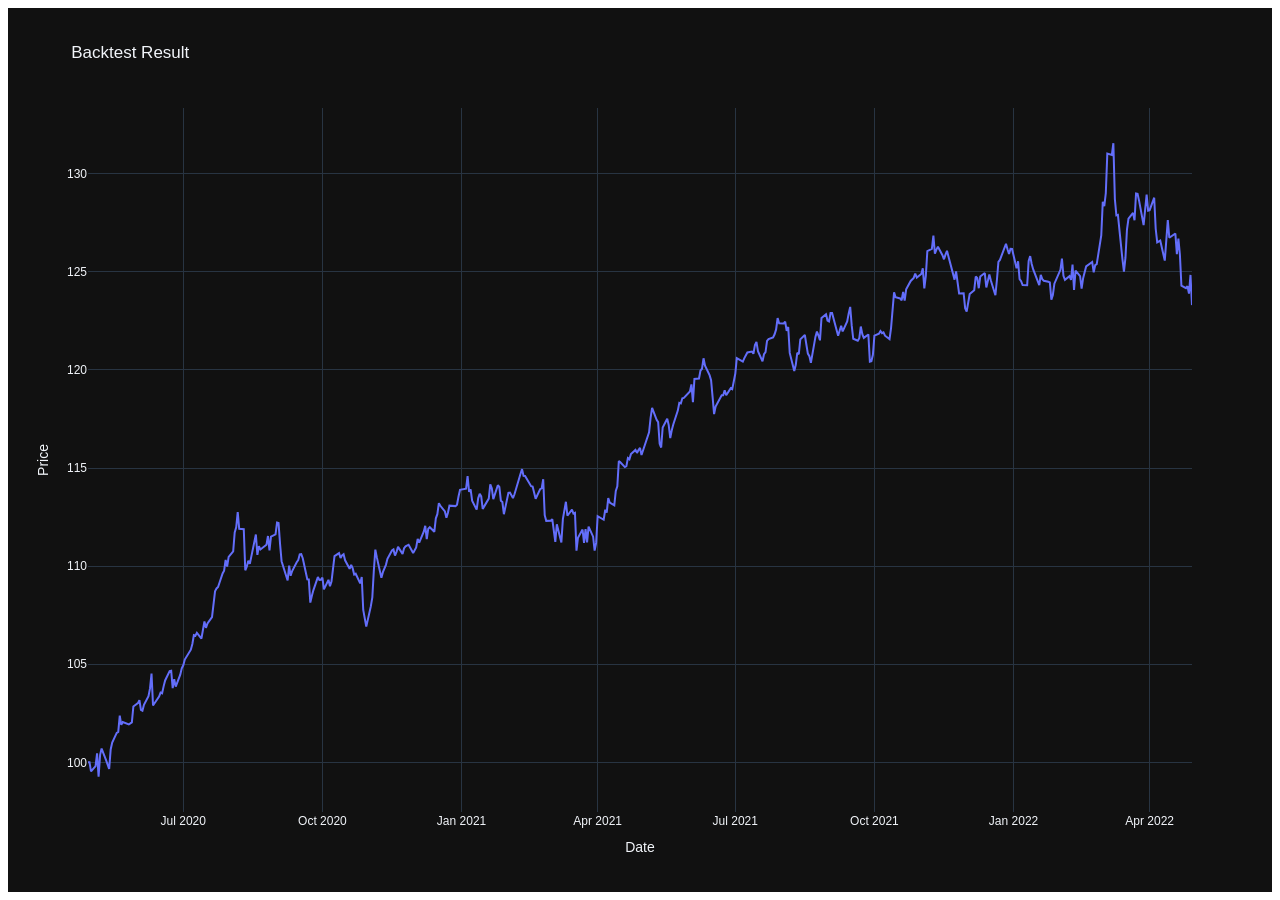
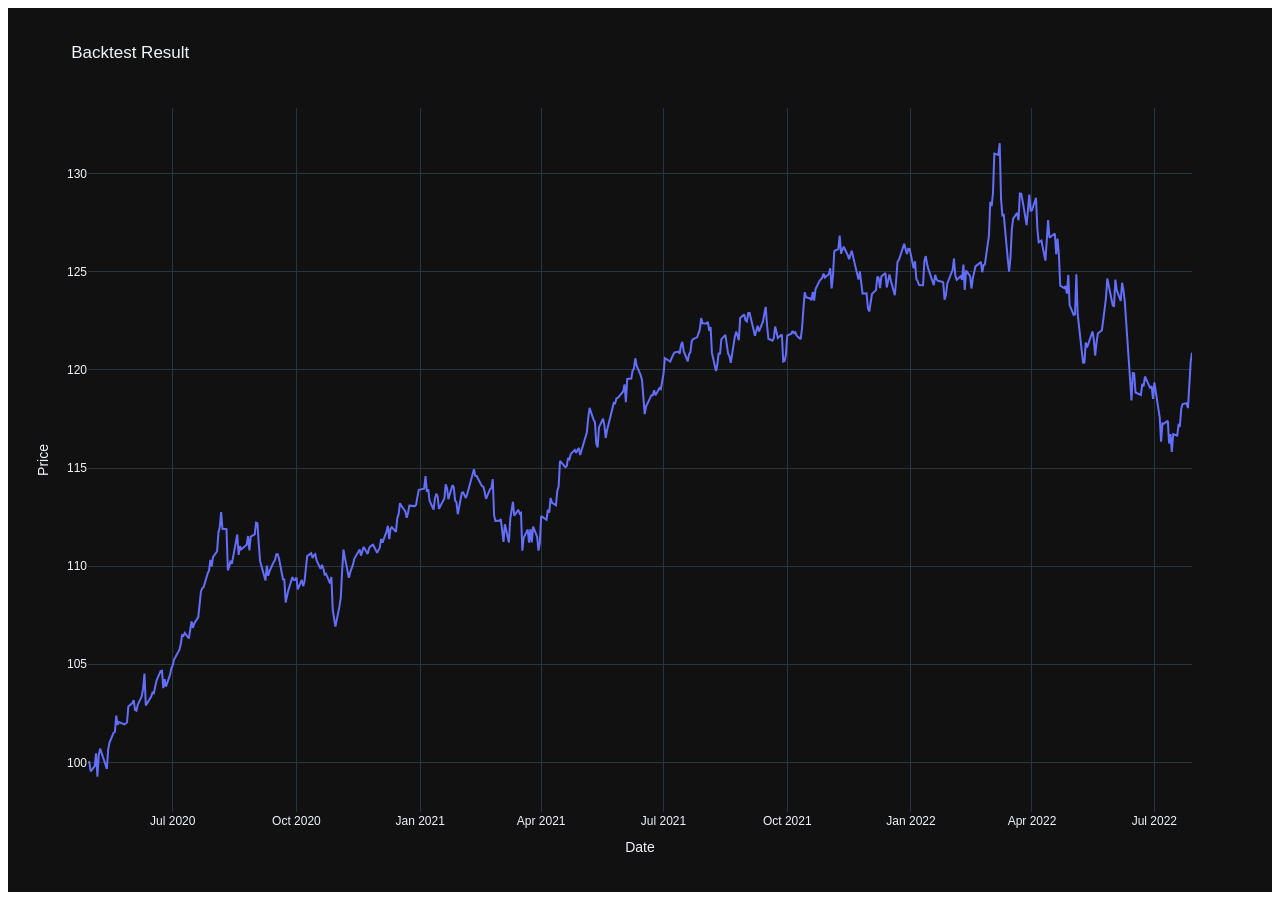
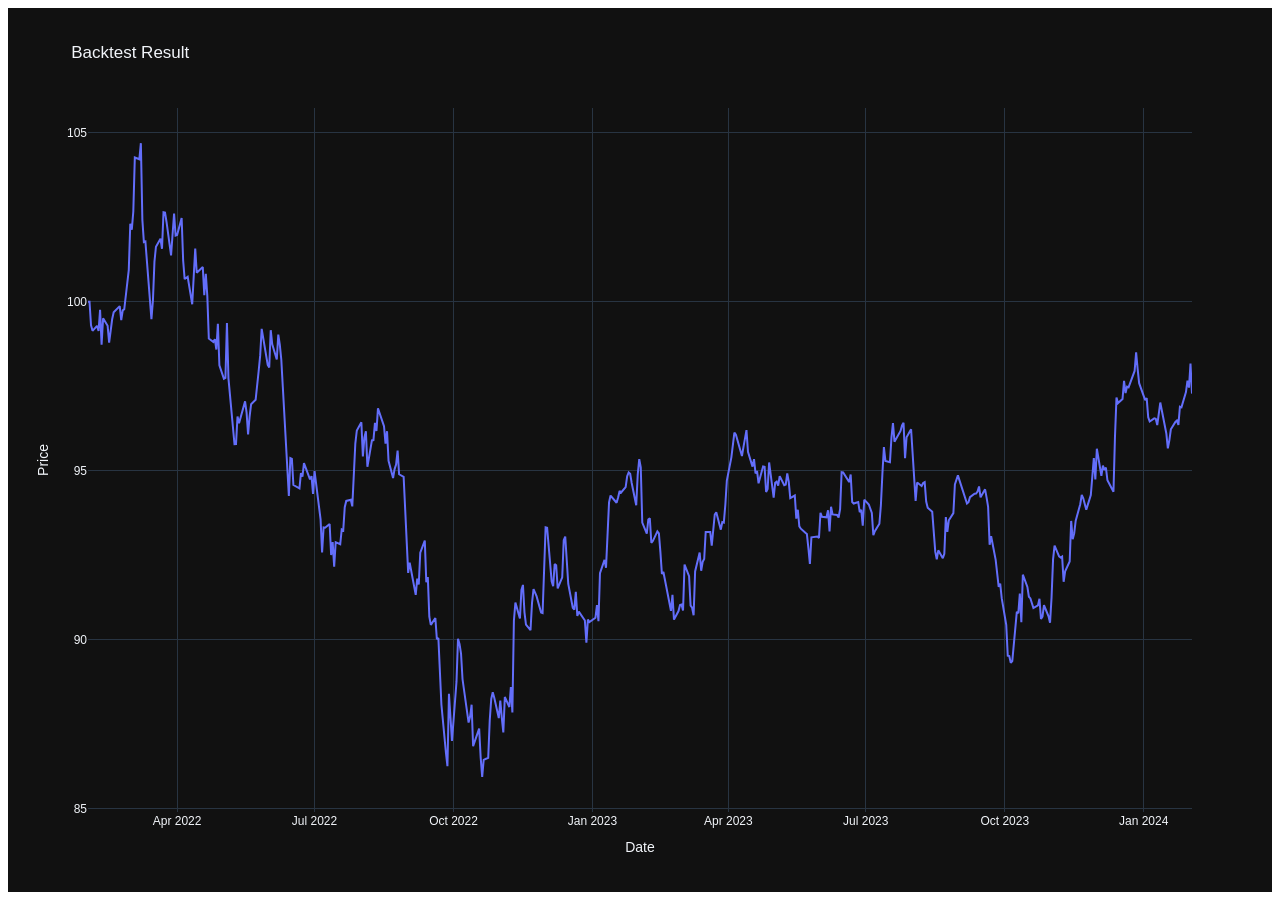
